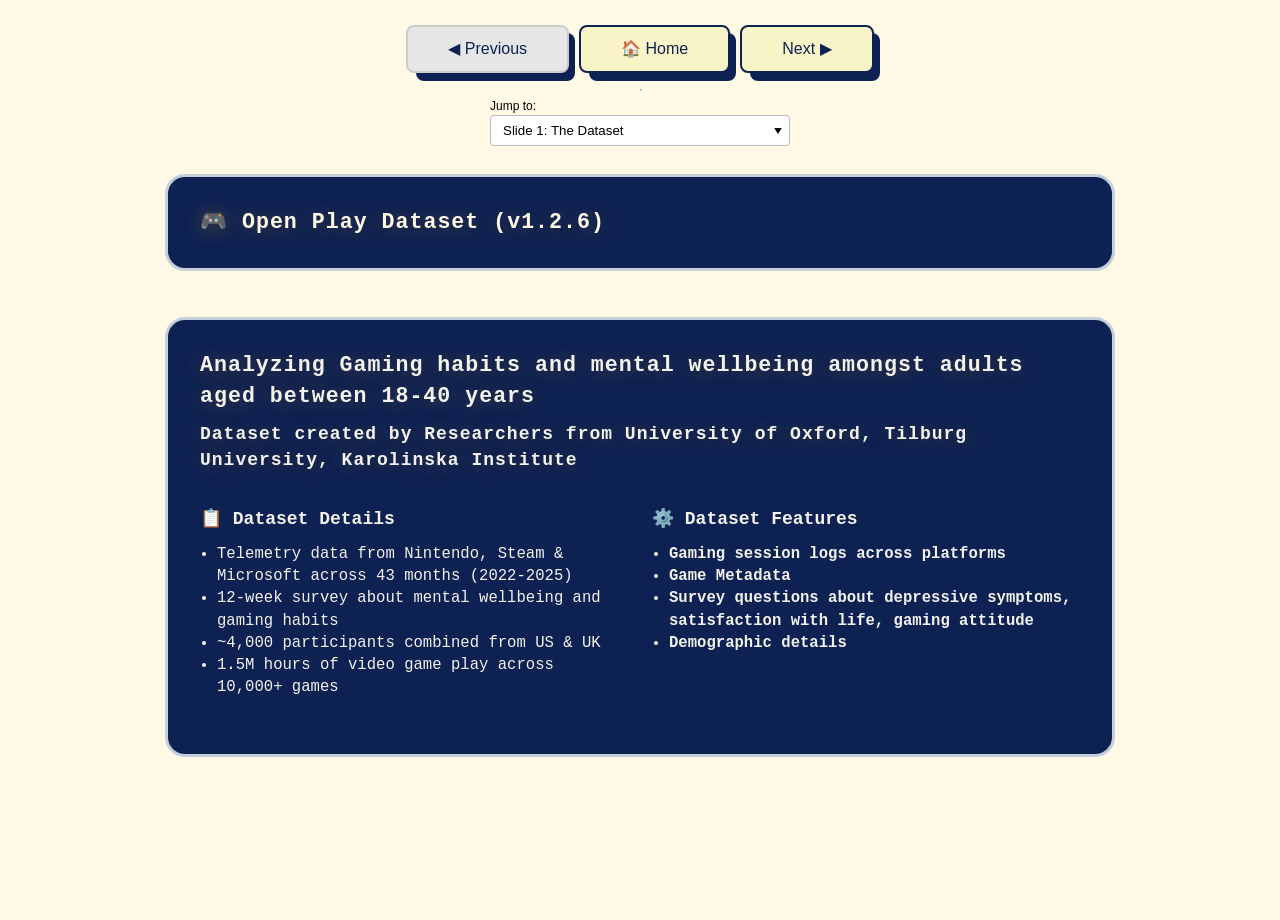
==== Open_Play_Analysis.html @ 7de3267c "Export the Bokeh app to a standalone HTML file" ====
<!DOCTYPE html>
<html lang="en">
  <head>
    <meta charset="utf-8">
    <title>Open Play Analysis</title>
    <style>
      html, body {
        box-sizing: border-box;
        display: flow-root;
        height: 100%;
        margin: 0;
        padding: 0;
      }
    </style>
<script>
/* BEGIN bokeh.min.js */
'use strict';
/*!
 * Copyright (c) Anaconda, Inc., and Bokeh Contributors
 * All rights reserved.
 * 
 * Redistribution and use in source and binary forms, with or without modification,
 * are permitted provided that the following conditions are met:
 * 
 * Redistributions of source code must retain the above copyright notice,
 * this list of conditions and the following disclaimer.
 * 
 * Redistributions in binary form must reproduce the above copyright notice,
 * this list of conditions and the following disclaimer in the documentation
 * and/or other materials provided with the distribution.
 * 
 * Neither the name of Anaconda nor the names of any contributors
 * may be used to endorse or promote products derived from this software
 * without specific prior written permission.
 * 
 * THIS SOFTWARE IS PROVIDED BY THE COPYRIGHT HOLDERS AND CONTRIBUTORS "AS IS"
 * AND ANY EXPRESS OR IMPLIED WARRANTIES, INCLUDING, BUT NOT LIMITED TO, THE
 * IMPLIED WARRANTIES OF MERCHANTABILITY AND FITNESS FOR A PARTICULAR PURPOSE
 * ARE DISCLAIMED. IN NO EVENT SHALL THE COPYRIGHT OWNER OR CONTRIBUTORS BE
 * LIABLE FOR ANY DIRECT, INDIRECT, INCIDENTAL, SPECIAL, EXEMPLARY, OR
 * CONSEQUENTIAL DAMAGES (INCLUDING, BUT NOT LIMITED TO, PROCUREMENT OF
 * SUBSTITUTE GOODS OR SERVICES; LOSS OF USE, DATA, OR PROFITS; OR BUSINESS
 * INTERRUPTION) HOWEVER CAUSED AND ON ANY THEORY OF LIABILITY, WHETHER IN
 * CONTRACT, STRICT LIABILITY, OR TORT (INCLUDING NEGLIGENCE OR OTHERWISE)
 * ARISING IN ANY WAY OUT OF THE USE OF THIS SOFTWARE, EVEN IF ADVISED OF
 * THE POSSIBILITY OF SUCH DAMAGE.
 */
(function(root, factory) {
  const bokeh = factory();
  bokeh.__bokeh__ = true;
  if (typeof root.Bokeh === "undefined" || typeof root.Bokeh.__bokeh__ === "undefined") {
    root.Bokeh = bokeh;
  }
  const Bokeh = root.Bokeh;
  Bokeh[bokeh.version] = bokeh;
})(this, function() {
  let define;
  const parent_require = typeof require === "function" && require
  return (function(modules, entry, aliases, externals) {
  if (aliases === undefined) aliases = {};
  if (externals === undefined) externals = {};

  const cache = {};

  const normalize = function(name) {
    if (typeof name === "number")
      return name;

    if (name === "bokehjs")
      return entry;

    if (!externals[name]) {
      const prefix = "@bokehjs/"
      if (name.slice(0, prefix.length) === prefix)
        name = name.slice(prefix.length)
    }

    const alias = aliases[name]
    if (alias != null)
      return alias;

    const trailing = name.length > 0 && name[name.length-1] === "/";
    const index = aliases[name + (trailing ? "" : "/") + "index"];
    if (index != null)
      return index;

    return name;
  }

  const require = function(name) {
    let mod = cache[name];
    if (!mod) {
      const id = normalize(name);

      mod = cache[id];
      if (!mod) {
        if (!modules[id]) {
          if (externals[id] === false || (externals[id] == true && parent_require)) {
            try {
              mod = {exports: externals[id] ? parent_require(id) : {}};
              cache[id] = cache[name] = mod;
              return mod.exports;
            } catch (e) {}
          }

          const err = new Error("Cannot find module '" + name + "'");
          err.code = 'MODULE_NOT_FOUND';
          throw err;
        }

        mod = {exports: {}};
        cache[id] = cache[name] = mod;

        function __esModule() {
          Object.defineProperty(mod.exports, "__esModule", {value: true});
        }

        function __esExport(name, value) {
          Object.defineProperty(mod.exports, name, {
            enumerable: true, get: function () { return value; }
          });
        }

        modules[id].call(mod.exports, require, mod, mod.exports, __esModule, __esExport);
      } else {
        cache[name] = mod;
      }
    }

    return mod.exports;
  }
  require.resolve = function(name) {
    return ""
  }

  const main = require(entry);
  main.require = require;

  if (typeof Proxy !== "undefined") {
    // allow Bokeh.loader["@bokehjs/module/name"] syntax
    main.loader = new Proxy({}, {
      get: function(_obj, module) {
        return require(module);
      }
    });
  }

  main.register_plugin = function(plugin_modules, plugin_entry, plugin_aliases, plugin_externals) {
    if (plugin_aliases === undefined) plugin_aliases = {};
    if (plugin_externals === undefined) plugin_externals = {};

    for (let name in plugin_modules) {
      modules[name] = plugin_modules[name];
    }

    for (let name in plugin_aliases) {
      aliases[name] = plugin_aliases[name];
    }

    for (let name in plugin_externals) {
      externals[name] = plugin_externals[name];
    }

    const plugin = require(plugin_entry);

    for (let name in plugin) {
      main[name] = plugin[name];
    }

    return plugin;
  }

  return main;
})
([
function _(t,_,n,o,r){o();t(1).__exportStar(t(2),n),t(91)},
function _(e,t,r,n,o){n(),r.__extends=i,r.__rest=c,r.__decorate=s,r.__param=u,r.__esDecorate=f,r.__runInitializers=l,r.__propKey=p,r.__setFunctionName=_,r.__metadata=y,r.__awaiter=d,r.__generator=h,r.__exportStar=v,r.__values=b,r.__read=w,r.__spread=m,r.__spreadArrays=g,r.__spreadArray=O,r.__await=j,r.__asyncGenerator=P,r.__asyncDelegator=S,r.__asyncValues=E,r.__makeTemplateObject=x,r.__importStar=D,r.__importDefault=R,r.__classPrivateFieldGet=k,r.__classPrivateFieldSet=A,r.__classPrivateFieldIn=F,r.__addDisposableResource=C,r.__disposeResources=G,r.__rewriteRelativeImportExtension=z;var a=function(e,t){return a=Object.setPrototypeOf||{__proto__:[]}instanceof Array&&function(e,t){e.__proto__=t}||function(e,t){for(var r in t)Object.prototype.hasOwnProperty.call(t,r)&&(e[r]=t[r])},a(e,t)};function i(e,t){if("function"!=typeof t&&null!==t)throw new TypeError("Class extends value "+String(t)+" is not a constructor or null");function r(){this.constructor=e}a(e,t),e.prototype=null===t?Object.create(t):(r.prototype=t.prototype,new r)}function c(e,t){var r={};for(var n in e)Object.prototype.hasOwnProperty.call(e,n)&&t.indexOf(n)<0&&(r[n]=e[n]);if(null!=e&&"function"==typeof Object.getOwnPropertySymbols){var o=0;for(n=Object.getOwnPropertySymbols(e);o<n.length;o++)t.indexOf(n[o])<0&&Object.prototype.propertyIsEnumerable.call(e,n[o])&&(r[n[o]]=e[n[o]])}return r}function s(e,t,r,n){var o,a=arguments.length,i=a<3?t:null===n?n=Object.getOwnPropertyDescriptor(t,r):n;if("object"==typeof Reflect&&"function"==typeof Reflect.decorate)i=Reflect.decorate(e,t,r,n);else for(var c=e.length-1;c>=0;c--)(o=e[c])&&(i=(a<3?o(i):a>3?o(t,r,i):o(t,r))||i);return a>3&&i&&Object.defineProperty(t,r,i),i}function u(e,t){return function(r,n){t(r,n,e)}}function f(e,t,r,n,o,a){function i(e){if(void 0!==e&&"function"!=typeof e)throw new TypeError("Function expected");return e}for(var c,s=n.kind,u="getter"===s?"get":"setter"===s?"set":"value",f=!t&&e?n.static?e:e.prototype:null,l=t||(f?Object.getOwnPropertyDescriptor(f,n.name):{}),p=!1,_=r.length-1;_>=0;_--){var y={};for(var d in n)y[d]="access"===d?{}:n[d];for(var d in n.access)y.access[d]=n.access[d];y.addInitializer=function(e){if(p)throw new TypeError("Cannot add initializers after decoration has completed");a.push(i(e||null))};var h=(0,r[_])("accessor"===s?{get:l.get,set:l.set}:l[u],y);if("accessor"===s){if(void 0===h)continue;if(null===h||"object"!=typeof h)throw new TypeError("Object expected");(c=i(h.get))&&(l.get=c),(c=i(h.set))&&(l.set=c),(c=i(h.init))&&o.unshift(c)}else(c=i(h))&&("field"===s?o.unshift(c):l[u]=c)}f&&Object.defineProperty(f,n.name,l),p=!0}function l(e,t,r){for(var n=arguments.length>2,o=0;o<t.length;o++)r=n?t[o].call(e,r):t[o].call(e);return n?r:void 0}function p(e){return"symbol"==typeof e?e:"".concat(e)}function _(e,t,r){return"symbol"==typeof t&&(t=t.description?"[".concat(t.description,"]"):""),Object.defineProperty(e,"name",{configurable:!0,value:r?"".concat(r," ",t):t})}function y(e,t){if("object"==typeof Reflect&&"function"==typeof Reflect.metadata)return Reflect.metadata(e,t)}function d(e,t,r,n){return new(r||(r=Promise))((function(o,a){function i(e){try{s(n.next(e))}catch(e){a(e)}}function c(e){try{s(n.throw(e))}catch(e){a(e)}}function s(e){var t;e.done?o(e.value):(t=e.value,t instanceof r?t:new r((function(e){e(t)}))).then(i,c)}s((n=n.apply(e,t||[])).next())}))}function h(e,t){var r,n,o,a={label:0,sent:function(){if(1&o[0])throw o[1];return o[1]},trys:[],ops:[]},i=Object.create(("function"==typeof Iterator?Iterator:Object).prototype);return i.next=c(0),i.throw=c(1),i.return=c(2),"function"==typeof Symbol&&(i[Symbol.iterator]=function(){return this}),i;function c(c){return function(s){return function(c){if(r)throw new TypeError("Generator is already executing.");for(;i&&(i=0,c[0]&&(a=0)),a;)try{if(r=1,n&&(o=2&c[0]?n.return:c[0]?n.throw||((o=n.return)&&o.call(n),0):n.next)&&!(o=o.call(n,c[1])).done)return o;switch(n=0,o&&(c=[2&c[0],o.value]),c[0]){case 0:case 1:o=c;break;case 4:return a.label++,{value:c[1],done:!1};case 5:a.label++,n=c[1],c=[0];continue;case 7:c=a.ops.pop(),a.trys.pop();continue;default:if(!(o=a.trys,(o=o.length>0&&o[o.length-1])||6!==c[0]&&2!==c[0])){a=0;continue}if(3===c[0]&&(!o||c[1]>o[0]&&c[1]<o[3])){a.label=c[1];break}if(6===c[0]&&a.label<o[1]){a.label=o[1],o=c;break}if(o&&a.label<o[2]){a.label=o[2],a.ops.push(c);break}o[2]&&a.ops.pop(),a.trys.pop();continue}c=t.call(e,a)}catch(e){c=[6,e],n=0}finally{r=o=0}if(5&c[0])throw c[1];return{value:c[0]?c[1]:void 0,done:!0}}([c,s])}}}function v(e,t){for(var n in e)"default"===n||Object.prototype.hasOwnProperty.call(t,n)||(0,r.__createBinding)(t,e,n)}function b(e){var t="function"==typeof Symbol&&Symbol.iterator,r=t&&e[t],n=0;if(r)return r.call(e);if(e&&"number"==typeof e.length)return{next:function(){return e&&n>=e.length&&(e=void 0),{value:e&&e[n++],done:!e}}};throw new TypeError(t?"Object is not iterable.":"Symbol.iterator is not defined.")}function w(e,t){var r="function"==typeof Symbol&&e[Symbol.iterator];if(!r)return e;var n,o,a=r.call(e),i=[];try{for(;(void 0===t||t-- >0)&&!(n=a.next()).done;)i.push(n.value)}catch(e){o={error:e}}finally{try{n&&!n.done&&(r=a.return)&&r.call(a)}finally{if(o)throw o.error}}return i}function m(){for(var e=[],t=0;t<arguments.length;t++)e=e.concat(w(arguments[t]));return e}function g(){for(var e=0,t=0,r=arguments.length;t<r;t++)e+=arguments[t].length;var n=Array(e),o=0;for(t=0;t<r;t++)for(var a=arguments[t],i=0,c=a.length;i<c;i++,o++)n[o]=a[i];return n}function O(e,t,r){if(r||2===arguments.length)for(var n,o=0,a=t.length;o<a;o++)!n&&o in t||(n||(n=Array.prototype.slice.call(t,0,o)),n[o]=t[o]);return e.concat(n||Array.prototype.slice.call(t))}function j(e){return this instanceof j?(this.v=e,this):new j(e)}function P(e,t,r){if(!Symbol.asyncIterator)throw new TypeError("Symbol.asyncIterator is not defined.");var n,o=r.apply(e,t||[]),a=[];return n=Object.create(("function"==typeof AsyncIterator?AsyncIterator:Object).prototype),i("next"),i("throw"),i("return",(function(e){return function(t){return Promise.resolve(t).then(e,u)}})),n[Symbol.asyncIterator]=function(){return this},n;function i(e,t){o[e]&&(n[e]=function(t){return new Promise((function(r,n){a.push([e,t,r,n])>1||c(e,t)}))},t&&(n[e]=t(n[e])))}function c(e,t){try{(r=o[e](t)).value instanceof j?Promise.resolve(r.value.v).then(s,u):f(a[0][2],r)}catch(e){f(a[0][3],e)}var r}function s(e){c("next",e)}function u(e){c("throw",e)}function f(e,t){e(t),a.shift(),a.length&&c(a[0][0],a[0][1])}}function S(e){var t,r;return t={},n("next"),n("throw",(function(e){throw e})),n("return"),t[Symbol.iterator]=function(){return this},t;function n(n,o){t[n]=e[n]?function(t){return(r=!r)?{value:j(e[n](t)),done:!1}:o?o(t):t}:o}}function E(e){if(!Symbol.asyncIterator)throw new TypeError("Symbol.asyncIterator is not defined.");var t,r=e[Symbol.asyncIterator];return r?r.call(e):(e=b(e),t={},n("next"),n("throw"),n("return"),t[Symbol.asyncIterator]=function(){return this},t);function n(r){t[r]=e[r]&&function(t){return new Promise((function(n,o){(function(e,t,r,n){Promise.resolve(n).then((function(t){e({value:t,done:r})}),t)})(n,o,(t=e[r](t)).done,t.value)}))}}}function x(e,t){return Object.defineProperty?Object.defineProperty(e,"raw",{value:t}):e.raw=t,e}r.__assign=function(){return r.__assign=Object.assign||function(e){for(var t,r=1,n=arguments.length;r<n;r++)for(var o in t=arguments[r])Object.prototype.hasOwnProperty.call(t,o)&&(e[o]=t[o]);return e},r.__assign.apply(this,arguments)},r.__createBinding=Object.create?function(e,t,r,n){void 0===n&&(n=r);var o=Object.getOwnPropertyDescriptor(t,r);o&&!("get"in o?!t.__esModule:o.writable||o.configurable)||(o={enumerable:!0,get:function(){return t[r]}}),Object.defineProperty(e,n,o)}:function(e,t,r,n){void 0===n&&(n=r),e[n]=t[r]};var T=Object.create?function(e,t){Object.defineProperty(e,"default",{enumerable:!0,value:t})}:function(e,t){e.default=t},I=function(e){return I=Object.getOwnPropertyNames||function(e){var t=[];for(var r in e)Object.prototype.hasOwnProperty.call(e,r)&&(t[t.length]=r);return t},I(e)};function D(e){if(e&&e.__esModule)return e;var t={};if(null!=e)for(var n=I(e),o=0;o<n.length;o++)"default"!==n[o]&&(0,r.__createBinding)(t,e,n[o]);return T(t,e),t}function R(e){return e&&e.__esModule?e:{default:e}}function k(e,t,r,n){if("a"===r&&!n)throw new TypeError("Private accessor was defined without a getter");if("function"==typeof t?e!==t||!n:!t.has(e))throw new TypeError("Cannot read private member from an object whose class did not declare it");return"m"===r?n:"a"===r?n.call(e):n?n.value:t.get(e)}function A(e,t,r,n,o){if("m"===n)throw new TypeError("Private method is not writable");if("a"===n&&!o)throw new TypeError("Private accessor was defined without a setter");if("function"==typeof t?e!==t||!o:!t.has(e))throw new TypeError("Cannot write private member to an object whose class did not declare it");return"a"===n?o.call(e,r):o?o.value=r:t.set(e,r),r}function F(e,t){if(null===t||"object"!=typeof t&&"function"!=typeof t)throw new TypeError("Cannot use 'in' operator on non-object");return"function"==typeof e?t===e:e.has(t)}function C(e,t,r){if(null!=t){if("object"!=typeof t&&"function"!=typeof t)throw new TypeError("Object expected.");var n,o;if(r){if(!Symbol.asyncDispose)throw new TypeError("Symbol.asyncDispose is not defined.");n=t[Symbol.asyncDispose]}if(void 0===n){if(!Symbol.dispose)throw new TypeError("Symbol.dispose is not defined.");n=t[Symbol.dispose],r&&(o=n)}if("function"!=typeof n)throw new TypeError("Object not disposable.");o&&(n=function(){try{o.call(this)}catch(e){return Promise.reject(e)}}),e.stack.push({value:t,dispose:n,async:r})}else r&&e.stack.push({async:!0});return t}var B="function"==typeof SuppressedError?SuppressedError:function(e,t,r){var n=new Error(r);return n.name="SuppressedError",n.error=e,n.suppressed=t,n};function G(e){function t(t){e.error=e.hasError?new B(t,e.error,"An error was suppressed during disposal."):t,e.hasError=!0}var r,n=0;return function o(){for(;r=e.stack.pop();)try{if(!r.async&&1===n)return n=0,e.stack.push(r),Promise.resolve().then(o);if(r.dispose){var a=r.dispose.call(r.value);if(r.async)return n|=2,Promise.resolve(a).then(o,(function(e){return t(e),o()}))}else n|=1}catch(e){t(e)}if(1===n)return e.hasError?Promise.reject(e.error):Promise.resolve();if(e.hasError)throw e.error}()}function z(e,t){return"string"==typeof e&&/^\.\.?\//.test(e)?e.replace(/\.(tsx)$|((?:\.d)?)((?:\.[^./]+?)?)\.([cm]?)ts$/i,(function(e,r,n,o,a){return r?t?".jsx":".js":!n||o&&a?n+o+"."+a.toLowerCase()+"js":e})):e}r.default={__extends:i,__assign:r.__assign,__rest:c,__decorate:s,__param:u,__esDecorate:f,__runInitializers:l,__propKey:p,__setFunctionName:_,__metadata:y,__awaiter:d,__generator:h,__createBinding:r.__createBinding,__exportStar:v,__values:b,__read:w,__spread:m,__spreadArrays:g,__spreadArray:O,__await:j,__asyncGenerator:P,__asyncDelegator:S,__asyncValues:E,__makeTemplateObject:x,__importStar:D,__importDefault:R,__classPrivateFieldGet:k,__classPrivateFieldSet:A,__classPrivateFieldIn:F,__addDisposableResource:C,__disposeResources:G,__rewriteRelativeImportExtension:z}},
function _(e,o,s,t,l){t();const n=e(1);l("version",e(3).version),l("index",e(4).index),s.embed=n.__importStar(e(4)),s.protocol=n.__importStar(e(89));var r=e(20);l("logger",r.logger),l("set_log_level",r.set_log_level),l("settings",e(30).settings),l("Models",e(7).Models),l("documents",e(5).documents),l("safely",e(90).safely)},
function _(n,i,o,c,e){c(),o.version="3.9.2"},
function _(e,o,t,n,r){n(),t.embed_item=async function(e,o){const t={},n=(0,_.uuid4)();t[n]=e.doc,null==o&&(o=e.target_id);const r={roots:{[e.root_id]:o},root_ids:[e.root_id],docid:n};await(0,u.defer)();const[s]=await k(t,[r]);return s},t.embed_items=async function(e,o,t,n){return await(0,u.defer)(),k(e,o,t,n)};const s=e(5),d=e(30),i=e(20),_=e(41),c=e(9),a=e(8),u=e(17),l=e(81),m=e(82),f=e(87);var w=e(81);r("add_document_standalone",w.add_document_standalone),r("index",w.index),r("add_document_from_session",e(82).add_document_from_session);var g=e(88);async function k(e,o,t,n){(0,a.isString)(e)&&(e=JSON.parse((0,_.unescape)(e)));const r={};for(const[o,t]of(0,c.entries)(e))r[o]=s.Document.from_json(t);const u=[];for(const e of o){const o=(0,f._resolve_element)(e),s=(0,f._resolve_root_elements)(e);if(null!=e.docid)u.push(await(0,l.add_document_standalone)(r[e.docid],o,s,e.use_for_title));else{if(null==e.token)throw new Error("Error rendering Bokeh items: either 'docid' or 'token' was expected.");{const r=(0,m._get_ws_url)(t,n);i.logger.debug(`embed: computed ws url: ${r}`);try{u.push(await(0,m.add_document_from_session)(r,e.token,o,s,e.use_for_title)),console.log("Bokeh items were rendered successfully")}catch(e){if(d.settings.dev)throw e;console.error("Error rendering Bokeh items:",e)}}}}return u}r("embed_items_notebook",g.embed_items_notebook),r("kernels",g.kernels)},
function _(t,r,_,o,e){o();const n=t(1);n.__exportStar(t(6),_),n.__exportStar(t(42),_);const s=t(7),a=n.__importStar(t(53));(0,s.register_models)(a)},
function _(e,t,s,o,i){o();const n=e(1),_=e(7),l=e(3),r=e(20),a=e(15),c=e(47),h=e(33),d=e(48),m=e(50),u=e(16),f=e(8),g=e(27),p=e(10),v=e(9),w=n.__importStar(e(45)),y=e(51),b=e(12),k=e(52),z=e(53),S=e(79),D=e(80),E=e(80),M=e(42);d.Deserializer.register("model",S.decode_def);class j{constructor(e){this.subscribed_models=new Set,this.document=e}send_event(e){if(e.publish){const t=new M.MessageSentEvent(this.document,"bokeh_event",e);this.document._trigger_on_change(t)}this.document._trigger_on_event(e)}trigger(e){for(const t of this.subscribed_models)null!=e.origin&&e.origin!=t||t._process_event(e)}}s.EventManager=j,j.__name__="EventManager",s.documents=[],s.DEFAULT_TITLE="Bokeh Application";class C{get config(){return(0,b.assert)(null!=this._config,"configuration is missing"),this._config}set config(e){this.freeze_all_models((()=>this._config=e))}constructor(e={}){this._notified_idle=!1,this._hold_models_freeze=!1,this._recompute_timer=null,s.documents.push(this),this._init_timestamp=Date.now(),this.resolver=e.resolver??new c.ModelResolver(_.default_resolver),this._title=s.DEFAULT_TITLE,this._roots=[],this._all_models=new Map,this._new_models=new Set,this._all_models_freeze_count=0,this._callbacks=new Map,this._document_callbacks=new Map,this._message_callbacks=new Map,this.event_manager=new j(this),this.idle=new u.Signal0(this,"idle"),this._idle_roots=new WeakSet,this._interactive_timestamp=null,this._interactive_plot=null,this._recompute_timeout=e.recompute_timeout??3e4,null!=e.roots&&this._add_roots(...e.roots),this.on_message("bokeh_event",(e=>{(0,b.assert)(e instanceof D.ModelEvent),this.event_manager.trigger(e)})),this.config=new z.DocumentConfig}[g.equals](e,t){return this==e}get all_models(){return new Set(this._all_models.values())}get is_idle(){for(const e of this.roots())if(!this._idle_roots.has(e))return!1;return!0}notify_idle(e){!this._notified_idle&&this.roots().includes(e)&&(this._idle_roots.add(e),this.is_idle&&(r.logger.info(`document idle at ${Date.now()-this._init_timestamp} ms`),this.event_manager.send_event(new E.DocumentReady),this.idle.emit(),this._notified_idle=!0))}clear({sync:e}={}){this._push_all_models_freeze();try{for(;this._roots.length>0;)this.remove_root(this._roots[0],{sync:e});this._config=void 0}finally{this._pop_all_models_freeze()}}interactive_start(e,t=null){null==this._interactive_plot&&(this._interactive_plot=e,this._interactive_plot.trigger_event(new E.LODStart)),this._interactive_finalize=t,this._interactive_timestamp=Date.now()}interactive_stop(){null!=this._interactive_plot&&(this._interactive_plot.trigger_event(new E.LODEnd),null!=this._interactive_finalize&&this._interactive_finalize()),this._interactive_plot=null,this._interactive_timestamp=null,this._interactive_finalize=null}interactive_duration(){return null==this._interactive_timestamp?-1:Date.now()-this._interactive_timestamp}destructively_move(e){if(e===this)throw new Error("Attempted to overwrite a document with itself");e.clear({sync:!1});const{config:t}=this,s=(0,p.copy)(this._roots);this.clear({sync:!1});for(const e of[...s,t])if(null!=e.document)throw new Error(`Somehow we didn't detach ${e}`);if(0!=this._all_models.size)throw new Error(`this._all_models still had stuff in it: ${this._all_models}`);e.config=t;for(const t of s)e.add_root(t);e.set_title(this._title)}freeze_all_models(e){this._push_all_models_freeze();try{e()}finally{this._pop_all_models_freeze()}}_push_all_models_freeze(){this._hold_models_freeze||(this._all_models_freeze_count+=1)}_pop_all_models_freeze(){this._hold_models_freeze||(this._all_models_freeze_count-=1,0===this._all_models_freeze_count&&this._recompute_all_models())}_cancel_recompute_all_models(){null!=this._recompute_timer&&(clearTimeout(this._recompute_timer),this._recompute_timer=null)}_schedule_recompute_all_models(){const e=this._recompute_timeout;isNaN(e)||e<=0?this._recompute_all_models():isFinite(e)&&(this._cancel_recompute_all_models(),this._recompute_timer=setTimeout((()=>{this._recompute_all_models()}),e))}_recompute_all_models(){this._cancel_recompute_all_models();let e=new Set;for(const t of this.all_roots)e=w.union(e,t.references());const t=new Set(this._all_models.values()),s=w.difference(t,e),o=w.difference(e,t),i=new Map;for(const t of e)i.set(t.id,t);for(const e of s)e.detach_document();for(const e of o)e.attach_document(this),this._new_models.add(e);this._all_models=i}partially_update_all_models(e){const t=new Set;a.HasProps._value_record_references(e,t,{recursive:!1});for(const e of t)this._all_models.has(e.id)||(e.attach_document(this),this._new_models.add(e),this._all_models.set(e.id,e));this._schedule_recompute_all_models()}get all_roots(){const e=[...this._roots];return null!=this._config&&e.push(this._config),e}roots(){return this._roots}_add_roots(...e){if(0==(e=e.filter((e=>!this._roots.includes(e)))).length)return!1;this._push_all_models_freeze();try{this._roots.push(...e)}finally{this._pop_all_models_freeze()}return!0}_remove_root(e){const t=this._roots.indexOf(e);if(t<0)return!1;this._push_all_models_freeze();try{this._roots.splice(t,1)}finally{this._pop_all_models_freeze()}return!0}_set_title(e){const t=e!=this._title;return t&&(this._title=e),t}add_root(e,{sync:t}={}){if(this._add_roots(e)){const s=new M.RootAddedEvent(this,e);s.sync=t??!0,this._trigger_on_change(s)}}remove_root(e,{sync:t}={}){if(this._remove_root(e)){const s=new M.RootRemovedEvent(this,e);s.sync=t??!0,this._trigger_on_change(s)}}set_title(e,{sync:t}={}){if(this._set_title(e)){const s=new M.TitleChangedEvent(this,e);s.sync=t??!0,this._trigger_on_change(s)}}title(){return this._title}get_model_by_id(e){return this._all_models.get(e)??null}get_model_by_name(e){const t=[];for(const s of this._all_models.values())s instanceof k.Model&&s.name==e&&t.push(s);switch(t.length){case 0:return null;case 1:return t[0];default:throw new Error(`Multiple models are named '${e}'`)}}on_message(e,t){const s=this._message_callbacks.get(e);null==s?this._message_callbacks.set(e,new Set([t])):s.add(t)}remove_on_message(e,t){this._message_callbacks.get(e)?.delete(t)}_trigger_on_message(e,t){const s=this._message_callbacks.get(e);if(null!=s)for(const e of s)e(t)}on_change(e,t=!1){this._callbacks.has(e)||this._callbacks.set(e,t)}remove_on_change(e){this._callbacks.delete(e)}_trigger_on_change(e){for(const[t,s]of this._callbacks)if(!s&&e instanceof M.DocumentEventBatch)for(const s of e.events)t(s);else t(e)}_trigger_on_event(e){const t=this._document_callbacks.get(e.event_name);if(null!=t)for(const s of t)(0,y.execute)(s,this,e)}on_event(e,...t){const s=(0,f.isString)(e)?e:e.prototype.event_name,o=this._document_callbacks.get(s)??[],i=t;this._document_callbacks.set(s,[...o,...i])}to_json_string(e=!0){return JSON.stringify(this.to_json(e))}to_json(e=!0){const t=new h.Serializer({include_defaults:e}),s=t.encode(this.config),o=t.encode(this._roots);return{version:l.version,title:this._title,config:s,roots:o}}static from_json_string(e,t){const s=JSON.parse(e);return C.from_json(s,t)}static _handle_version(e){null==e.version&&r.logger.warn("'version' field is missing");const t=e.version??"0.0.0",s=m.Version.from(t),o=m.Version.from(l.version),i=`new document using Bokeh ${t} and BokehJS ${l.version}`;(0,g.is_equal)(s,o)?r.logger.debug(i):r.logger.warn(`Bokeh/BokehJS version mismatch: ${i}`)}static from_json(e,t,s=new Map){r.logger.debug("Creating Document from JSON"),C._handle_version(e);const o=new c.ModelResolver(_.default_resolver);if(null!=e.defs){new d.Deserializer(o).decode(e.defs,s)}const i=new C({resolver:o});i._push_all_models_freeze();const n=e=>t?.push(e);i.on_change(n,!0);const l=new d.Deserializer(o,i._all_models,(e=>e.attach_document(i))),a=l.decode(e.config,s);(0,b.assert)(a instanceof z.DocumentConfig||null==a),null!=a&&(i.config=a);const h=l.decode(e.roots,s),m=null!=e.callbacks?l.decode(e.callbacks,s):{};i.remove_on_change(n);for(const[e,t]of(0,v.entries)(m))i.on_event(e,...t);for(const e of h)i.add_root(e);return null!=e.title&&i.set_title(e.title),i._pop_all_models_freeze(),i}replace_with_json(e){C.from_json(e).destructively_move(this)}create_json_patch(e){for(const t of e)if(t.document!=this)throw new Error("Cannot create a patch using events from a different document");const t=new Map;for(const e of this._all_models.values())this._new_models.has(e)||t.set(e,e.ref());const s={events:new h.Serializer({references:t,binary:!0}).encode(e)};return this._new_models.clear(),s}apply_json_patch(e,t=new Map){const{_hold_models_freeze:s}=this;this._hold_models_freeze=!0;try{this._apply_json_patch(e,t)}finally{this._hold_models_freeze=s}this._schedule_recompute_all_models()}_apply_json_patch(e,t=new Map){const s=new d.Deserializer(this.resolver,this._all_models,(e=>{e.attach_document(this),this._new_models.add(e),this._all_models.set(e.id,e)})).decode(e.events,t);for(const e of s)switch(e.kind){case"MessageSent":{const{msg_type:t,msg_data:s}=e;this._trigger_on_message(t,s);break}case"ModelChanged":{const{model:t,attr:s,new:o}=e;t.setv({[s]:o},{sync:!1});break}case"ColumnDataChanged":{const{model:t,attr:s,data:o,cols:i}=e;if(null!=i){const e=(0,v.dict)(o),i=(0,v.dict)(t.property(s).get_value());for(const[t,s]of i)e.has(t)||e.set(t,s)}t.setv({data:o},{sync:!1,check_eq:!1});break}case"ColumnsStreamed":{const{model:t,attr:s,data:o,rollover:i}=e,n=t.property(s);t.stream_to(n,o,i,{sync:!1});break}case"ColumnsPatched":{const{model:t,attr:s,patches:o}=e,i=t.property(s);t.patch_to(i,o,{sync:!1});break}case"RootAdded":this.add_root(e.model,{sync:!1});break;case"RootRemoved":this.remove_root(e.model,{sync:!1});break;case"TitleChanged":this.set_title(e.title,{sync:!1});break;default:throw new Error(`unknown patch event type '${e.kind}'`)}}}s.Document=C,C.__name__="Document"},
function _(e,r,t,n,s){n(),t.register_models=function(e,r=!1){for(const s of(0,l.isArray)(e)?e:(0,o.values)(e))n=s,(0,l.isObject)(n)&&n.prototype instanceof u.HasProps&&t.default_resolver.register(s,r);var n};const l=e(8),o=e(9),i=e(8),u=e(15),f=e(47);t.default_resolver=new f.ModelResolver(null),t.Models=new Proxy(t.default_resolver,{get(e,r,t){if((0,i.isString)(r)){const t=e.get(r);if(null!=t)return t}return Reflect.get(e,r,t)},has(e,r){if((0,i.isString)(r)){if(null!=e.get(r))return!0}return Reflect.has(e,r)},ownKeys:e=>e.names,getOwnPropertyDescriptor(e,r){if((0,i.isString)(r)){const t=e.get(r);if(null!=t)return{configurable:!0,enumerable:!0,writable:!1,value:t}}return Reflect.getOwnPropertyDescriptor(e,r)}})},
function _(n,r,t,i,e){function u(n){return null==n}function o(n){return!0===n||!1===n||"boolean"==typeof n||n instanceof Boolean}function f(n){return"number"==typeof n||n instanceof Number}function c(n){return"string"==typeof n||n instanceof String}function s(n){return"symbol"==typeof n}function a(n){return Array.isArray(n)}function y(n){const r=typeof n;return"function"===r||"object"===r&&!!n}function l(n){return y(n)&&(u(n.constructor)||n.constructor===Object)}function b(n){return y(n)&&Symbol.iterator in n}function A(n){return b(n)&&"length"in n}i(),t.is_undefined=
//     (c) 2009-2015 Jeremy Ashkenas, DocumentCloud and Investigative Reporters & Editors
//     Underscore may be freely distributed under the MIT license.
function(n){return void 0===n},t.is_defined=function(n){return void 0!==n},t.is_nullish=u,t.isBoolean=o,t.isNumber=f,t.isInteger=function(n){return f(n)&&Number.isInteger(n)},t.isString=c,t.isSymbol=s,t.isPrimitive=function(n){return null===n||o(n)||f(n)||c(n)||s(n)},t.isFunction=function(n){return"function"==typeof n||n instanceof Function},t.isArray=a,t.isArrayOf=function(n,r){if(!a(n))return!1;for(const t of n)if(!r(t))return!1;return!0},t.isArrayableOf=function(n,r){if(!A(n))return!1;for(const t of n)if(!r(t))return!1;return!0},t.isTypedArray=function(n){return ArrayBuffer.isView(n)&&!(n instanceof DataView)},t.isObject=y,t.isBasicObject=function(n){return y(n)&&u(n.constructor)},t.isPlainObject=l,t.isDict=function(n){return n instanceof Map||l(n)},t.isIterable=b,t.isArrayable=A,t.is_ArrayBufferLike=function(n){return n instanceof ArrayBuffer||"undefined"!=typeof SharedArrayBuffer&&n instanceof SharedArrayBuffer}},
function _(e,t,n,s,i){var o;s(),n.to_object=function(e){return(0,r.isPlainObject)(e)?e:Object.fromEntries(e)},n.keys=a,n.values=u,n.entries=b,n.clone=function(e){return e instanceof Map?new Map(e):{...e}},n.merge=function(e,t){const n=new Map,s=[...e.keys(),...t.keys()];for(const i of s){const s=e.get(i),o=t.get(i),r=void 0===s?[]:s,a=void 0===o?[]:o;n.set(i,(0,c.union)(r,a))}return n},n.size=l,n.is_empty=function(e){return 0==l(e)},n.dict=function(e){return(0,r.isPlainObject)(e)?new h(e):e};const r=e(8),c=e(10);function a(e){return e instanceof Map?[...e.keys()]:Object.keys(e)}function u(e){return e instanceof Map?[...e.values()]:Object.values(e)}function b(e){return e instanceof Map?[...e.entries()]:Object.entries(e)}function l(e){return e instanceof Map?e.size:Object.keys(e).length}n.assign=Object.assign,n.extend=n.assign,n.typed_keys=Object.keys,n.typed_values=Object.values,n.typed_entries=Object.entries;const{hasOwnProperty:j}=Object.prototype;class h{constructor(e){this[o]="PlainObjectProxy",this.obj=e}clear(){for(const e of this.keys())delete this.obj[e]}delete(e){const t=this.has(e);return t&&delete this.obj[e],t}has(e){return j.call(this.obj,e)}get(e){return this.has(e)?this.obj[e]:void 0}set(e,t){return this.obj[e]=t,this}get size(){return l(this.obj)}[(o=Symbol.toStringTag,Symbol.iterator)](){return this.entries()}*keys(){yield*a(this.obj)}*values(){yield*u(this.obj)}*entries(){yield*b(this.obj)}forEach(e,t){for(const[n,s]of this.entries())e.call(t,s,n,this)}}n.PlainObjectProxy=h,h.__name__="PlainObjectProxy"},
function _(n,t,e,r,o){r(),e.head=function(n){if(0!=n.length)return n[0];throw new Error("out of bounds access")},e.last=function(n){if(0!=n.length)return n[n.length-1];throw new Error("out of bounds access")},e.copy=h,e.concat=function(n){return[].concat(...n)},e.nth=function(n,t){return n[t>=0?t:n.length+t]},e.zip=function(...n){if(0==n.length)return[];const t=(0,f.min)(n.map((n=>n.length))),e=n.length,r=new Array(t);for(let o=0;o<t;o++){r[o]=new Array(e);for(let t=0;t<e;t++)r[o][t]=n[t][o]}return r},e.unzip=function(n){const t=n.length;if(0==t)return[];const e=(0,f.min)(n.map((n=>n.length))),r=Array(e);for(let n=0;n<e;n++)r[n]=new Array(t);for(let o=0;o<t;o++)for(let t=0;t<e;t++)r[t][o]=n[o][t];return r},e.range=d,e.linspace=function(n,t,e=100){const r=1==e?0:(t-n)/(e-1),o=new Array(e);for(let t=0;t<e;t++)o[t]=n+t*r;return o},e.logspace=function(n,t,e=100,r=10){const o=1==e?0:(t-n)/(e-1),i=new Array(e);for(let t=0;t<e;t++)i[t]=r**(n+t*o);return i},e.transpose=function(n){const t=n.length,e=n[0].length,r=[];for(let o=0;o<e;o++){r[o]=[];for(let e=0;e<t;e++)r[o][e]=n[e][o]}return r},e.argmin=function(n){return(0,f.min_by)(d(n.length),(t=>n[t]))},e.argmax=function(n){return(0,f.max_by)(d(n.length),(t=>n[t]))},e.argsort=function(n){const t=Array.from(n.keys());return t.sort(((t,e)=>n[t]-n[e])),t},e.uniq=function(n){const t=new Set;for(const e of n)t.add(e);return[...t]},e.uniq_by=function(n,t){const e=[],r=[];for(const o of n){const n=t(o);(0,f.includes)(r,n)||(r.push(n),e.push(o))}return e},e._union=y,e.union=function(...n){return[...y(n)]},e.intersection=function(n,...t){const e=[];n:for(const r of n)if(!(0,f.includes)(e,r)){for(const n of t)if(!(0,f.includes)(n,r))continue n;e.push(r)}return e},e.difference=function(n,...t){const e=y(t);return(0,f.filter)(n,(n=>!e.has(n)))},e.symmetric_difference=function(n,t){const e=new Set(n),r=new Set(t),o=[];for(const n of e)r.has(n)||o.push(n);for(const n of r)e.has(n)||o.push(n);return o},e.remove_at=function(n,t){(0,s.assert)((0,u.isInteger)(t)&&t>=0);const e=h(n);return e.splice(t,1),e},e.remove=function(n,t){p(n,(n=>n==t))},e.remove_by=p,e.clear=function(n){n.splice(0,n.length)},e.split=function(n,t){const e=[],r=n.length;let o=0,i=0;for(;i<r;)n[i]===t?(e.push(n.slice(o,i)),o=++i):++i;return e.push(n.slice(o)),e},e.shuffle=function(n){const t=n.length,e=new Array(t);for(let r=0;r<t;r++){const t=(0,c.randomIn)(0,r);t!==r&&(e[r]=e[t]),e[t]=n[r]}return e},e.pairwise=function(n,t){const e=n.length,r=new Array(e-1);for(let o=0;o<e-1;o++)r[o]=t(n[o],n[o+1]);return r},e.elementwise=function(n,t,e){const r=Math.min(n.length,t.length),o=Array(r);for(let i=0;i<r;i++)o[i]=e(n[i],t[i]);return o},e.reversed=function(n){const t=n.length,e=new Array(t);for(let r=0;r<t;r++)e[t-r-1]=n[r];return e},e.repeat=function(n,t){return new Array(t).fill(n)},e.resize=function(n,t,e){if(n.length>=t)return n.slice(0,t);{const r=new Array(t-n.length);return void 0!==e&&r.fill(e),n.concat(r)}},e.interleave=function(n,t){return[...l.interleave(n,t)]};const i=n(1),c=n(11),s=n(12),u=n(8),f=n(13),l=i.__importStar(n(14));
//     (c) 2009-2015 Jeremy Ashkenas, DocumentCloud and Investigative Reporters & Editors
//     Underscore may be freely distributed under the MIT license.
var a=n(13);o("map",a.map),o("reduce",a.reduce),o("min",a.min),o("min_by",a.min_by),o("max",a.max),o("max_by",a.max_by),o("sum",a.sum),o("cumsum",a.cumsum),o("every",a.every),o("some",a.some),o("find",a.find),o("find_last",a.find_last),o("find_index",a.find_index),o("find_last_index",a.find_last_index),o("sorted_index",a.sorted_index),o("is_empty",a.is_empty),o("includes",a.includes),o("contains",a.contains),o("sort_by",a.sort_by),o("subselect",a.subselect);const{slice:m}=Array.prototype;function h(n){return m.call(n)}function d(n,t,e=1){(0,s.assert)(e>0,"'step' must be a positive number"),null==t&&(t=n,n=0);const{max:r,ceil:o,abs:i}=Math,c=n<=t?e:-e,u=r(o(i(t-n)/e),0),f=new Array(u);for(let t=0;t<u;t++,n+=c)f[t]=n;return f}function y(n){const t=new Set;for(const e of n)for(const n of e)t.add(n);return t}function p(n,t){for(let e=0;e<n.length;)t(n[e])?n.splice(e,1):e++}},
function _(n,t,r,o,e){o(),r.angle_norm=s,r.angle_dist=h,r.angle_between=function(n,t,r,o=!1){const e=h(t,r);if(0==e)return!1;if(e==2*u)return!0;const a=s(n),c=h(t,a)<=e&&h(a,r)<=e;return o?!c:c},r.randomIn=function(n,t){null==t&&(t=n,n=0);return n+Math.floor(Math.random()*(t-n+1))},r.atan2=function(n,t){return Math.atan2(t[1]-n[1],t[0]-n[0])},r.radians=function(n){return n*(u/180)},r.degrees=function(n){return n/(u/180)},r.compute_angle=g,r.invert_angle=function(n,t,r="anticlock"){const o="anticlock"==r?1:-1;return-o*n/m(t)},r.to_radians_coeff=m,r.minmax=function(n,t){return n<=t?[n,t]:[t,n]},r.clamp=function(n,t,r){return n<t?t:n>r?r:n},r.cycle=function(n,t,r){if(n>r)return t;if(n<t)return r;return n},r.log=function(n,t=Math.E){return Math.log(n)/Math.log(t)},r.gcd=_,r.lcm=function(n,...t){for(const r of t)n=Math.floor(n*r/_(n,r));return n},r.is_Floating=function(n){return(0,a.isObject)(n)&&r.float in n},r.factorial=M,r.hermite=function(n){const t=new Array(n+1);t.fill(0);const r=M(n);for(let o=0;o<=Math.floor(n/2);o++){const e=(-1)**o*r/(M(o)*M(n-2*o))*2**(n-2*o);t[2*o]=e}return t},r.eval_poly=function(n,t){const r=n.length-1;let o=0,e=1;for(let a=r;a>=0;a--)o+=e*n[a],e*=t;return o};const a=n(8),c=n(12),{PI:u,abs:i,sign:f,sqrt:l}=Math;function s(n){if(0==n)return 0;for(;n<=0;)n+=2*u;for(;n>2*u;)n-=2*u;return n}function h(n,t){return s(n-t)}function g(n,t,r="anticlock"){return-("anticlock"==r?1:-1)*n*m(t)}function m(n){switch(n){case"deg":return u/180;case"rad":return 1;case"grad":return u/200;case"turn":return 2*u}}function _(n,t){for(n=Math.abs(n),t=Math.abs(t);0!=t;)[n,t]=[t,n%t];return n}r.PI=u,r.abs=i,r.sqrt=l,r.resolve_angle=g,r.float=Symbol("float");class d{constructor(n,t){(0,c.assert)(0!=t,"Zero divisor");const r=_(n,t),o=f(n)*f(t);this.numer=o*i(n)/r,this.denom=i(t)/r}[r.float](){return this.numer/this.denom}toString(){return`${this.numer}/${this.denom}`}}function M(n){let t=1;for(let r=2;r<=n;r++)t*=r;return t}r.Fraction=d,d.__name__="Fraction",r.float32_epsilon=1.1920928955078125e-7},
function _(r,e,n,o,s){o(),n.assert=c,n.assert_debug=function(r,e){"undefined"!=typeof DEBUG&&DEBUG&&c(r,e)},n.unreachable=function(r){throw new t("unreachable code"+(null!=r?`: ${r}`:""))};class a extends Error{}n.AssertionError=a,a.__name__="AssertionError";class t extends Error{}function c(r,e){if(!(!0===r||!1!==r&&r()))throw new a(e??"Assertion failed")}n.UnreachableError=t,t.__name__="UnreachableError"},
function _(n,t,e,r,o){r(),e.minmax=f,e.min=function(n){const[t]=f(n);return t},e.max=function(n){const[,t]=f(n);return t},e.is_empty=function(n){return 0==n.length},e.is_sorted=l,e.copy=s,e.splice=a,e.head=h,e.insert=function(n,t,e){return a(n,e,0,t)},e.append=function(n,t){return a(n,n.length,0,t)},e.prepend=function(n,t){return a(n,0,0,t)},e.index_of=function(n,t){return n.indexOf(t)},e.includes=g,e.subselect=function(n,t){const e=t.length,r=new n.constructor(e);for(let o=0;o<e;o++)r[o]=n[t[o]];return r},e.mul=function(n,t,e){const r=n.length,o=e??new n.constructor(r);for(let e=0;e<r;e++)o[e]=n[e]*t;return o},e.map=d,e.inplace_map=function(n,t,e){const r=n.length,o=e??n;for(let e=0;e<r;e++)o[e]=t(n[e],e)},e.filter=function(n,t){const e=n.length,r=new n.constructor(e);let o=0;for(let i=0;i<e;i++){const e=n[i];t(e,i,n)&&(r[o++]=e)}return h(r,o)},e.reduce=_,e.sort_by=function(n,t){const e=Array.from(n,((n,e)=>({index:e,key:t(n)})));return e.sort(((n,t)=>{const e=n.key,r=t.key;if(e!==r){if(e>r)return 1;if(e<r)return-1}return n.index-t.index})),d(n,((t,r)=>n[e[r].index]))},e.minmax2=function(n,t){let e,r,o=1/0,i=-1/0,c=1/0,u=-1/0;const f=Math.min(n.length,t.length);for(let l=0;l<f;l++)e=n[l],r=t[l],isNaN(e)||isNaN(r)||(e<o&&(o=e),e>i&&(i=e),r<c&&(c=r),r>u&&(u=r));return[o,i,c,u]},e.min_by=function(n,t){if(0==n.length)throw new Error("min_by() called with an empty array");let e=n[0],r=t(e,0);for(let o=1,i=n.length;o<i;o++){const i=n[o],c=t(i,o);c<r&&(e=i,r=c)}return e},e.max_by=function(n,t){if(0==n.length)throw new Error("max_by() called with an empty array");let e=n[0],r=t(e,0);for(let o=1,i=n.length;o<i;o++){const i=n[o],c=t(i,o);c>r&&(e=i,r=c)}return e},e.sum=function(n){let t=0;for(let e=0,r=n.length;e<r;e++)t+=n[e];return t},e.cumsum=function(n){const t=new n.constructor(n.length);return _(n,((n,e,r)=>t[r]=n+e),0),t},e.every=function(n,t){for(const e of n)if(!t(e))return!1;return!0},e.some=function(n,t){for(const e of n)if(t(e))return!0;return!1},e.find=function(n,t){const r=(0,e.find_index)(n,t);return-1==r?void 0:n[r]},e.find_last=function(n,t){const r=(0,e.find_last_index)(n,t);return-1==r?void 0:n[r]},e.bisect_left_by=m,e.bisect_right_by=x,e.bisect_left=p,e.bisect_right=function(n,t,e=0,r){return x(n,t,(n=>n),e,r)},e.binary_search=function(n,t){const e=p(n,t);return e!=n.length&&n[e]==t?e:null},e.bin_counts=function(n,t){const r=t.length-1,o=Array(r).fill(0);for(let c=0;c<n.length;c++){const u=n[c],f=(0,e.sorted_index)(t,u);o[(0,i.clamp)(f-1,0,r-1)]+=1}return o},e.interpolate=function(n,t,e){const r=n.length,o=new Array(r);for(let i=0;i<r;i++){const r=n[i];if(isNaN(r)||0==t.length){o[i]=NaN;continue}const c=b(r,t);if(-1==c)o[i]=e[0];else if(c==t.length)o[i]=e[e.length-1];else if(c==t.length-1||t[c]==r)o[i]=e[c];else{const n=t[c],u=e[c],f=t[c+1],l=e[c+1];o[i]=w(r,n,u,f,l)}}return o},e.left_edge_index=b,e.norm=function(n,t,e){const r=e-t;return d(n,(n=>(n-t)/r))};const i=n(11),c=n(12),{floor:u}=Math;function f(n){let t=1/0,e=-1/0;const{length:r}=n;for(let o=0;o<r;o++){const r=n[o];r<t&&(t=r),r>e&&(e=r)}return[t,e]}function l(n){const t=n.length;if(0==t)return!0;let e=n[0];for(let r=1;r<t;r++){const t=n[r];if(!(e<=t))return!1;e=t}return!0}function s(n){return Array.isArray(n)?n.slice():new n.constructor(n)}function a(n,t,e,...r){if(Array.isArray(n)){const o=s(n);return void 0===e?o.splice(t):o.splice(t,e,...r),o}const o=n.length;t<0&&(t+=o),t<0?t=0:t>o&&(t=o),null==e||e>o-t?e=o-t:e<0&&(e=0);const i=o-e+r.length,c=new n.constructor(i);let u=0;for(;u<t;u++)c[u]=n[u];for(const n of r)c[u++]=n;for(let r=t+e;r<o;r++)c[u++]=n[r];return c}function h(n,t){return a(n,t,n.length-t)}function g(n,t){return-1!==n.indexOf(t)}function d(n,t){const e=n.length,r=new n.constructor(e);for(let o=0;o<e;o++)r[o]=t(n[o],o,n);return r}function _(n,t,e){const r=n.length;if(void 0===e&&0==r)throw new Error("can't reduce an empty array without an initial value");let o,i;for(void 0===e?(o=n[0],i=1):(o=e,i=0);i<r;i++)o=t(o,n[i],i,n);return o}function y(n){return function(t,e){const r=t.length;let o=n>0?0:r-1;for(;o>=0&&o<r;o+=n)if(e(t[o]))return o;return-1}}function m(n,t,e,r=0,o=n.length){for((0,c.assert_debug)((()=>l(n))),(0,c.assert)(0<=r&&o<=n.length);r<o;){const i=u((r+o)/2);e(n[i])<t?r=i+1:o=i}return r}function x(n,t,e,r=0,o=n.length){for((0,c.assert_debug)((()=>l(n))),(0,c.assert)(0<=r&&o<=n.length);r<o;){const i=u((r+o)/2);e(n[i])<=t?r=i+1:o=i}return r}function p(n,t,e=0,r){return m(n,t,(n=>n),e,r)}function w(n,t,e,r,o){const i=(o-e)/(r-t);let c=i*(n-t)+e;return isFinite(c)||(c=i*(n-r)+o,isFinite(c)||e!=o||(c=e)),c}function b(n,t){if(n<t[0])return-1;if(n>t[t.length-1])return t.length;if(1==t.length)return 0;let e=0,r=t.length-1;for(;r-e!=1;){const o=e+Math.floor((r-e)/2);n>=t[o]?e=o:r=o}return e}e.contains=g,e.find_index=y(1),e.find_last_index=y(-1),e.sorted_index=p},
function _(n,o,t,e,f){e(),t.iter=function*(n){(0,r.isIterable)(n)?yield*n:yield n},t.range=l,t.reverse=function*(n){const o=n.length;for(let t=0;t<o;t++)yield n[o-t-1]},t.enumerate=function*(n){let o=0;for(const t of n)yield[t,o++]},t.take=function*(n,o){(0,i.assert)(o>=0);let t=0;for(const e of n){if(!(t++<o))break;yield e}},t.skip=c,t.tail=function*(n){yield*c(n,1)},t.join=function*(n,o){let t=!0;for(const e of n)t?t=!1:null!=o&&(yield o()),yield*e},t.zip=function*(n,o){const t=n[Symbol.iterator](),e=o[Symbol.iterator]();for(;;){const n=t.next(),o=e.next();if(!0===n.done||!0===o.done)break;yield[n.value,o.value]}},t.interleave=function*(n,o){let t=!0;for(const e of n)t?t=!1:yield o(),yield e},t.map=function*(n,o){let t=0;for(const e of n)yield o(e,t++)},t.flat_map=function*(n,o){let t=0;for(const e of n)yield*o(e,t++)},t.filter=function*(n,o){let t=0;for(const e of n)o(e,t++)&&(yield e)},t.no_repeated=function*(n){let o=s;for(const t of n)t!==o&&(yield t),o=t},t.every=function(n,o){for(const t of n)if(!o(t))return!1;return!0},t.some=function(n,o){for(const t of n)if(o(t))return!0;return!1},t.combinations=u,t.subsets=function*(n){for(const o of l(n.length+1))yield*u(n,o)},t.minmax=a,t.min=function(n){const[o]=a(n);return o},t.max=function(n){const[,o]=a(n);return o};const i=n(12),r=n(8);function*l(n,o,t=1){(0,i.assert)(t>0);const{abs:e,ceil:f,max:r}=Math;null==o&&(o=n,n=0);const l=n<=o?t:-t,c=r(f(e(o-n)/e(t)),0);for(let o=0;o<c;o++,n+=l)yield n}function*c(n,o){(0,i.assert)(o>=0);for(const t of n)0==o?yield t:o-=1}const s=Symbol("nothing");function*u(n,o){const t=n.length;if(o>t)return;const e=[...l(o)];for(yield e.map((o=>n[o]));;){let f;for(const n of l(o-1,-1))if(e[n]!=n+t-o){f=n;break}if(null==f)return;e[f]+=1;for(const n of l(f+1,o))e[n]=e[n-1]+1;yield e.map((o=>n[o]))}}function a(n){let o=1/0,t=-1/0;for(const e of n)e<o&&(o=e),e>t&&(t=e);return[o,t]}},
function _(t,e,s,i,n){var r;i();const o=t(1),c=t(16),a=t(18),h=o.__importStar(t(19)),_=o.__importStar(t(22)),p=t(12),u=t(41),l=t(9),f=t(8),d=t(33),g=t(42),y=t(27),m=t(43),v=t(32),w=o.__importStar(t(22)),b=t(29),$=t(44),S=new WeakMap;class x extends((0,c.Signalable)()){get is_syncable(){return!0}get type(){return this.constructor.__qualified__}get is_root(){return this.document?.roots().includes(this)??!1}static get __qualified__(){let t=S.get(this);if(null==t){const{__module__:e,__name__:s}=this;t=null!=e?`${e}.${s}`:s,S.set(this,t)}return t}static set __qualified__(t){S.set(this,t)}get[Symbol.toStringTag](){return this.constructor.__qualified__}static _fix_default(t,e){if(void 0===t||t===h.unset)return()=>h.unset;if((0,f.isFunction)(t))return t;if((0,f.isPrimitive)(t))return()=>t;{const e=new v.Cloner;return()=>e.clone(t)}}static define(t){for(const[e,s]of(0,l.entries)((0,f.isFunction)(t)?t(w):t)){if(e in this.prototype._props)throw new Error(`attempted to redefine property '${this.prototype.type}.${e}'`);if(e in this.prototype)throw new Error(`attempted to redefine attribute '${this.prototype.type}.${e}'`);Object.defineProperty(this.prototype,e,{get(){return this.properties[e].get_value()},set(t){return this.setv({[e]:t}),this},configurable:!1,enumerable:!0});const[t,i,n={}]=s,r={type:t,default_value:this._fix_default(i,e),options:n};this.prototype._props={...this.prototype._props,[e]:r}}}static internal(t){const e={};for(const[s,i]of(0,l.entries)((0,f.isFunction)(t)?t(w):t)){const[t,n,r={}]=i;e[s]=[t,n,{...r,internal:!0}]}this.define(e)}static mixins(t){function e(t,e){const s={};for(const[i,n]of(0,l.entries)(e))s[t+i]=n;return s}const s={},i=[];for(const n of(0,f.isArray)(t)?t:[t])if((0,f.isArray)(n)){const[t,r]=n;(0,l.extend)(s,e(t,r)),i.push([t,r])}else{const t=n;(0,l.extend)(s,t),i.push(["",t])}this.define(s),this.prototype._mixins=[...this.prototype._mixins,...i]}static override(t){for(const[e,s]of(0,l.entries)(t)){const t=this._fix_default(s,e);if(!(e in this.prototype._props))throw new Error(`attempted to override nonexistent '${this.prototype.type}.${e}'`);const i=this.prototype._props[e],n={...this.prototype._props};n[e]={...i,default_value:t},this.prototype._props=n}}static override_options(t){for(const[e,s]of(0,l.entries)(t)){if(!(e in this.prototype._props))throw new Error(`attempted to override nonexistent '${this.prototype.type}.${e}'`);const t=this.prototype._props[e],i={...this.prototype._props,[e]:{...t,options:{...t.options,...s}}};this.prototype._props=i}}static toString(){return this.__qualified__}toString(){return`${this.type}(${this.id})`}property(t){if(t in this.properties)return this.properties[t];throw new Error(`unknown property ${this.type}.${t}`)}get attributes(){const t={};for(const e of this)e.is_unset||(t[e.attr]=e.get_value());return t}get dirty_attributes(){const t={};for(const e of this)!e.is_unset&&e.dirty&&(t[e.attr]=e.get_value());return t}[v.clone](t){const e=new Map;for(const s of this)s.dirty&&e.set(s.attr,t.clone(s.get_value()));return new this.constructor(e)}[y.equals](t,e){for(const s of this){const i=t.property(s.attr);if(!e.eq(s.get_value(),i.get_value()))return!1}return!0}[m.pretty](t){const e=t.token,s=[];for(const i of this)if(i.dirty){const n=i.get_value();s.push(`${i.attr}${e(":")} ${t.to_string(n)}`)}return`${this.constructor.__qualified__}${e("(")}${e("{")}${s.join(`${e(",")} `)}${e("}")}${e(")")}`}[d.serialize](t){const e=this.ref();t.add_ref(this,e);const s={};for(const e of this)if(e.syncable&&(t.include_defaults||e.dirty)&&(!e.readonly||!e.is_unset)){const i=e.get_value();s[e.attr]=t.encode(i)}const{type:i,id:n}=this,r={type:"object",name:i,id:n};return(0,l.is_empty)(s)?r:{...r,attributes:s}}constructor(t={}){super(),this.document=null,this.destroyed=new c.Signal0(this,"destroyed"),this.change=new c.Signal0(this,"change"),this.transformchange=new c.Signal0(this,"transformchange"),this.exprchange=new c.Signal0(this,"exprchange"),this.streaming=new c.Signal0(this,"streaming"),this.patching=new c.Signal(this,"patching"),this.properties={},this._watchers=new WeakMap,this._pending=!1,this._changing=!1;const e=(0,f.isPlainObject)(t)&&"id"in t;this.id=e?t.id:(0,u.unique_id)();for(const[t,{type:e,default_value:s,options:i}]of(0,l.entries)(this._props)){let n;if(e instanceof h.PropertyAlias){const s=this.properties[e.attr];if(void 0===s)throw new Error(`can't resolve ${e.attr} before ${t} to create an alias`);Object.defineProperty(this.properties,t,{get:()=>s,configurable:!1,enumerable:!1})}else n=e instanceof _.Kind?new h.PrimitiveProperty(this,t,e,s,i):new e(this,t,_.Any,s,i),this.properties[t]=n}e?(0,p.assert)(1==(0,l.keys)(t).length,"'id' cannot be used together with property initializers"):(this.initialize_props(t),this.finalize(),this.connect_signals())}initialize_props(t){const e=(0,l.dict)(t),s=new Set;for(const t of this){const i=e.get(t.attr);t.initialize(i),s.add(t.attr)}for(const[t,i]of e)s.has(t)||this.property(t).set_value(i)}finalize(){this.initialize()}initialize(){}assert_initialized(){for(const t of this)t.syncable&&!t.readonly&&t.get_value()}connect_signals(){for(const t of this){if(!(t instanceof h.VectorSpec||t instanceof h.ScalarSpec))continue;if(t.is_unset)continue;const e=t.get_value();null!=e.transform&&this.connect(e.transform.change,(()=>this.transformchange.emit())),(0,b.isExpr)(e)&&this.connect(e.expr.change,(()=>this.exprchange.emit()))}}disconnect_signals(){c.Signal.disconnect_receiver(this)}destroy(){this.disconnect_signals(),this.destroyed.emit()}clone(t){const e=(new v.Cloner).clone(this);return null!=t&&e.setv(t),e}_clear_watchers(){this._watchers=new WeakMap}changed_for(t){const e=this._watchers.get(t);return this._watchers.set(t,!1),e??!0}_setv(t,e){const s=e.check_eq,i=new Set,n=this._changing;this._changing=!0;for(const[e,n]of t)!1!==s&&!e.is_unset&&(0,y.is_equal)(e.get_value(),n)||(e.set_value(n),i.add(e));i.size>0&&(this._clear_watchers(),this._pending=!0);for(const t of i)t.change.emit();if(!n){if(!e.no_change)for(;this._pending;)this._pending=!1,this.change.emit();this._pending=!1,this._changing=!1}return i}setv(t,e={}){const s=(0,l.entries)(t);if(0==s.length)return;if(e.silent){this._clear_watchers();for(const[t,e]of s)this.properties[t].set_value(e);return}const i=new Map,n=new Map;for(const[t,e]of s){const s=this.properties[t];i.set(s,e),n.set(s,s.is_unset?void 0:s.get_value())}const r=this._setv(i,e),{document:o}=this;if(null!=o){const t=[];for(const[e,s]of n)r.has(e)&&t.push([e,s,e.get_value()]);for(const[e,s,i]of t)if(e.may_have_refs){o.partially_update_all_models(i);break}const s=e.sync??!0;this._push_changes(t,s)}}ref(){return{id:this.id}}*[Symbol.iterator](){yield*(0,l.values)(this.properties)}*syncable_properties(){for(const t of this)t.syncable&&(yield t)}*own_properties(){const t=Object.getPrototypeOf(this),e=Object.getPrototypeOf(t),s=new Set((0,l.keys)(e._props));for(const t of this)s.has(t.attr)||(yield t)}static _value_record_references(t,e,s){if(!(0,f.isObject)(t)||!(0,a.may_have_refs)(t))return;const{recursive:i}=s;if(t instanceof r){if(!e.has(t)&&(e.add(t),i))for(const s of t.syncable_properties())if(!s.is_unset&&s.may_have_refs){const t=s.get_value();r._value_record_references(t,e,{recursive:i})}}else if((0,f.isIterable)(t))for(const s of t)r._value_record_references(s,e,{recursive:i});else if((0,f.isPlainObject)(t))for(const s of(0,l.values)(t))r._value_record_references(s,e,{recursive:i})}static references(t,e){const s=new Set;return r._value_record_references(t,s,e),s}references(){return r.references(this,{recursive:!0})}_doc_attached(){}_doc_detached(){}attach_document(t){if(null!=this.document){if(this.document==t)return;throw new Error("models must be owned by only a single document")}this.document=t,this._doc_attached()}detach_document(){null!=this.document&&(this._doc_detached(),this.document=null)}_push_changes(t,e){if(!this.is_syncable)return;const{document:s}=this;if(null==s)return;const i=[];for(const[n,,r]of t)if(n.syncable){const t=new g.ModelChangedEvent(s,this,n.attr,r);t.sync=e,i.push(t)}if(0!=i.length){let t;1==i.length?[t]=i:t=new g.DocumentEventBatch(s,i),s._trigger_on_change(t)}}on_change(t,e){for(const s of(0,f.isArray)(t)?t:[t])this.connect(s.change,e)}stream_to(t,e,s,{sync:i}={}){const n=t.get_value();if((0,$.stream_to_columns)(n,e,s),this._clear_watchers(),t.set_value(n),this.streaming.emit(),null!=this.document){const n=new g.ColumnsStreamedEvent(this.document,this,t.attr,e,s);n.sync=i??!0,this.document._trigger_on_change(n)}}patch_to(t,e,{sync:s}={}){const i=t.get_value(),n=(0,$.patch_to_columns)(i,e);if(this._clear_watchers(),t.set_value(i),this.patching.emit([...n]),null!=this.document){const i=new g.ColumnsPatchedEvent(this.document,this,t.attr,e);i.sync=s??!0,this.document._trigger_on_change(i)}}}s.HasProps=x,(r=x).prototype._props={},r.prototype._mixins=[]},
function _(n,e,t,s,r){s(),t.Signalable=function(){return class{connect(n,e){return n.connect(e,this)}disconnect(n,e){return n.disconnect(e,this)}}};const l=n(17),i=n(10);class o{constructor(n,e){this.sender=n,this.name=e}connect(n,e=null){t.receivers_for_sender.has(this.sender)||t.receivers_for_sender.set(this.sender,[]);const s=t.receivers_for_sender.get(this.sender);if(null!=f(s,this,n,e))return!1;const r=e??n;u.has(r)||u.set(r,[]);const l=u.get(r),i={signal:this,slot:n,context:e};return s.push(i),l.push(i),!0}disconnect(n,e=null){const s=t.receivers_for_sender.get(this.sender);if(null==s||0===s.length)return!1;const r=f(s,this,n,e);if(null==r)return!1;const l=e??n,i=u.get(l);return r.signal=null,g(s),g(i),!0}emit(n){const e=t.receivers_for_sender.get(this.sender)??[];for(const{signal:t,slot:s,context:r}of e)t===this&&s.call(r,n,this.sender)}}t.Signal=o,o.__name__="Signal";class c extends o{emit(){super.emit(void 0)}}t.Signal0=c,c.__name__="Signal0",function(n){n.disconnect_between=function(n,e){const s=t.receivers_for_sender.get(n);if(null==s||0===s.length)return;const r=u.get(e);if(null!=r&&0!==r.length){for(const e of r){if(null==e.signal)return;e.signal.sender===n&&(e.signal=null)}g(s),g(r)}},n.disconnect_sender=function(n){const e=t.receivers_for_sender.get(n);if(null!=e&&0!==e.length){for(const n of e){if(null==n.signal)return;const e=n.context??n.slot;n.signal=null,g(u.get(e))}g(e)}},n.disconnect_receiver=function(n,e,s){const r=u.get(n);if(null!=r&&0!==r.length){for(const n of r){if(null==n.signal)return;if(null!=e&&n.slot!=e)continue;const r=n.signal.sender;null!=s&&s.has(r)||(n.signal=null,g(t.receivers_for_sender.get(r)))}g(r)}},n.disconnect_all=function(n){const e=t.receivers_for_sender.get(n);if(null!=e&&0!==e.length){for(const n of e)n.signal=null;g(e)}const s=u.get(n);if(null!=s&&0!==s.length){for(const n of s)n.signal=null;g(s)}}}(o||(t.Signal=o={})),t.receivers_for_sender=new WeakMap;const u=new WeakMap;function f(n,e,t,s){return(0,i.find)(n,(n=>n.signal===e&&n.slot===t&&n.context===s))}const a=new Set;function g(n){0==a.size&&(async()=>{await(0,l.defer)(),function(){for(const n of a)(0,i.remove_by)(n,(n=>null==n.signal));a.clear()}()})(),a.add(n)}},
function _(e,n,t,o,r){o(),t.defer=function(){return new Promise((e=>{const n=a++;i.set(n,e),s.port2.postMessage(n)}))},t.delay=l,t.poll=async function(e,n=50,t=500){for(;!e()&&t>=0;)await l(n),t-=n},t.paint=function(){return new Promise((e=>{requestAnimationFrame((()=>e()))}))},t.idle=function(){return new Promise((e=>{requestIdleCallback((()=>e()))}))};const s=new MessageChannel,i=new Map;s.port1.onmessage=e=>{const n=e.data,t=i.get(n);if(null!=t)try{t()}finally{i.delete(n)}};let a=1;function l(e){return new Promise((n=>setTimeout(n,e)))}},
function _(r,n,s,e,t){e(),s.is_ref=function(r){return(0,i.isPlainObject)(r)&&"id"in r&&!("type"in r)},s.is_HasRefs=u,s.may_have_refs=function(r){if(f(r))return r[s.has_refs];const n=r.constructor;if(u(n))return n[s.has_refs];if((0,i.isTypedArray)(r))return!1;return!0};const i=r(8);function f(r){return s.has_refs in r}function u(r){return(0,i.isObject)(r)&&f(r)}s.has_refs=Symbol("has_refs")},
function _(e,t,r,n,a){n(),r.TextBaselineSpec=r.TextAlignSpec=r.FontStyleSpec=r.FontSizeSpec=r.FontSpec=r.LineDashSpec=r.LineCapSpec=r.LineJoinSpec=r.MarkerSpec=r.ExtMarkerType=r.ArraySpec=r.NullStringSpec=r.StringSpec=void 0,r.isSpec=C,r.use_theme=function(e=null){F=e},r.Alias=function(e){return new E(e)};const s=e(1),i=e(16),l=e(20),_=s.__importStar(e(21)),o=e(25),c=e(10),u=e(13),d=e(11),S=e(23),p=e(28),h=e(8),m=e(29),f=e(30),v=e(22),y=e(31),x=e(39),g=e(12),w=e(33),A=e(40);a("Uniform",A.Uniform),a("UniformScalar",A.UniformScalar),a("UniformVector",A.UniformVector);class z extends Error{}function b(e){try{return JSON.stringify(e)}catch{return e.toString()}}function C(e){return(0,h.isPlainObject)(e)&&(void 0===e.value?0:1)+(void 0===e.field?0:1)+(void 0===e.expr?0:1)==1}r.ValidationError=z,z.__name__="ValidationError";let F=null;r.unset=Symbol("unset");class q extends Error{}r.UnsetValueError=q,q.__name__="UnsetValueError";class N{get syncable(){return!this.internal}get is_unset(){return this._value===r.unset}get initialized(){return this._initialized}initialize(e=r.unset){if(this._initialized)throw new Error("already initialized");let t=r.unset;if(e!==r.unset)t=e,this._dirty=!0;else{const e=this._default_override();if(e!==r.unset)t=e;else{let e=!1;if(null!=F){const r=F.get(this.obj,this.attr);void 0!==r&&(t=r,e=!0)}e||(t=this.default_value(this.obj))}}t!==r.unset?(null!=this.kind.coerce&&(t=this.kind.coerce(t)),this._update(t)):this._value=r.unset,this._initialized=!0}get_value(){if(this._value!==r.unset)return this._value;throw new q(`${this.obj}.${this.attr} is unset`)}set_value(e){this._initialized?(this._update(e),this._dirty=!0):this.initialize(e),x.diagnostics.report(this)}_default_override(){return r.unset}get dirty(){return this._dirty}constructor(e,t,n,a,s={}){this._value=r.unset,this._initialized=!1,this._dirty=!1,this.obj=e,this.attr=t,this.kind=n,this.default_value=a,this.change=new i.Signal0(this.obj,"change"),this.internal=s.internal??!1,this.readonly=s.readonly??!1,this.convert=s.convert,this.on_update=s.on_update,this.may_have_refs=n.may_have_refs()}_update(e){if(this.validate(e),null!=this.convert){const t=this.convert(e,this.obj);void 0!==t&&(e=t)}this._value=e,this.on_update?.(e,this.obj)}toString(){return`Prop(${this.obj}.${this.attr}, value: ${b(this._value)})`}normalize(e){return e}validate(e){if(!this.valid(e))throw new z(`${this.obj}.${this.attr} given invalid value: ${b(e)}`)}valid(e){return this.kind.valid(e)}}r.Property=N,N.__name__="Property";class E{constructor(e){this.attr=e}}r.PropertyAlias=E,E.__name__="PropertyAlias";class U extends N{}r.PrimitiveProperty=U,U.__name__="PrimitiveProperty";class $ extends U{_default_override(){return f.settings.dev?"Bokeh":r.unset}}r.Font=$,$.__name__="Font";class j extends N{constructor(){super(...arguments),this._value=r.unset}get_value(){if(this._value!==r.unset)return this._value;throw new Error(`${this.obj}.${this.attr} is unset`)}_update(e){if(C(e)?this._value=e:this._value={value:e},(0,h.isPlainObject)(this._value)){const{_value:e}=this;this._value[w.serialize]=t=>{const{value:r,field:n,expr:a,transform:s,units:i}=e;return t.encode_struct(void 0!==r?{type:"value",value:r,transform:s,units:i}:void 0!==n?{type:"field",field:n,transform:s,units:i}:{type:"expr",expr:a,transform:s,units:i})}}(0,m.isValue)(this._value)&&this.validate(this._value.value)}materialize(e){return e}scalar(e,t){return new A.UniformScalar(e,t)}uniform(e){const t=this.get_value(),r=e.get_length()??1;if((0,m.isExpr)(t)){const{expr:n,transform:a}=t;let s=n.compute(e);return null!=a&&(s=a.compute(s)),s=this.materialize(s),this.scalar(s,r)}{const{value:e,transform:n}=t;let a=e;return null!=n&&(a=n.compute(a)),a=this.materialize(a),this.scalar(a,r)}}}r.ScalarSpec=j,j.__name__="ScalarSpec";class B extends j{}r.AnyScalar=B,B.__name__="AnyScalar";class D extends j{}r.DictScalar=D,D.__name__="DictScalar";class L extends j{}r.ColorScalar=L,L.__name__="ColorScalar";class T extends j{}r.NumberScalar=T,T.__name__="NumberScalar";class P extends j{}r.StringScalar=P,P.__name__="StringScalar";class V extends j{}r.NullStringScalar=V,V.__name__="NullStringScalar";class k extends j{}r.ArrayScalar=k,k.__name__="ArrayScalar";class J extends j{}r.LineJoinScalar=J,J.__name__="LineJoinScalar";class X extends j{}r.LineCapScalar=X,X.__name__="LineCapScalar";class Y extends j{}r.LineDashScalar=Y,Y.__name__="LineDashScalar";class M extends j{_default_override(){return f.settings.dev?"Bokeh":r.unset}}r.FontScalar=M,M.__name__="FontScalar";class G extends j{}r.FontSizeScalar=G,G.__name__="FontSizeScalar";class I extends j{}r.FontStyleScalar=I,I.__name__="FontStyleScalar";class O extends j{}r.TextAlignScalar=O,O.__name__="TextAlignScalar";class R extends j{}r.TextBaselineScalar=R,R.__name__="TextBaselineScalar";class H extends N{constructor(){super(...arguments),this._value=r.unset}get_value(){if(this._value!==r.unset)return this._value;throw new Error(`${this.obj}.${this.attr} is unset`)}_update(e){if(C(e)?this._value=e:this._value={value:e},(0,h.isPlainObject)(this._value)){const{_value:e}=this;this._value[w.serialize]=t=>{const{value:r,field:n,expr:a,transform:s,units:i}=e;return t.encode_struct(void 0!==r?{type:"value",value:r,transform:s,units:i}:void 0!==n?{type:"field",field:n,transform:s,units:i}:{type:"expr",expr:a,transform:s,units:i})}}(0,m.isValue)(this._value)&&this.validate(this._value.value)}materialize(e){return e}v_materialize(e){return e}scalar(e,t){return new A.UniformScalar(e,t)}vector(e){return new A.UniformVector(e)}uniform(e){const t=this.get_value(),r=e.get_length()??1;if((0,m.isField)(t)){const{field:n,transform:a}=t;let s=e.get_column(n);if(null!=s)return null!=a&&(s=a.v_compute(s)),s=this.v_materialize(s),this.vector(s);{const e=`attempted to retrieve property array for nonexistent field '${n}'`;if(f.settings.force_fields)throw new Error(e);return l.logger.warn(e),this.scalar(null,r)}}if((0,m.isExpr)(t)){const{expr:r,transform:n}=t;let a=r.v_compute(e);return null!=n&&(a=n.v_compute(a)),a=this.v_materialize(a),this.vector(a)}if((0,m.isValue)(t)){const{value:e,transform:n}=t;let a=e;return null!=n&&(a=n.compute(a)),a=this.materialize(a),this.scalar(a,r)}(0,g.unreachable)()}array(e){let t;const r=e.get_length()??1,n=this.get_value();if((0,m.isField)(n)){const{field:a}=n,s=e.get_column(a);if(null!=s)t=this.normalize(s);else{const e=`attempted to retrieve property array for nonexistent field '${a}'`;if(f.settings.force_fields)throw new Error(e);l.logger.warn(e);const n=new Float64Array(r);n.fill(NaN),t=n}}else if((0,m.isExpr)(n)){const{expr:r}=n;t=this.normalize(r.v_compute(e))}else{const e=this.normalize([n.value])[0];if((0,h.isNumber)(e)){const n=new Float64Array(r);n.fill(e),t=n}else t=(0,c.repeat)(e,r)}const{transform:a}=n;return null!=a&&(t=a.v_compute(t)),t}}r.VectorSpec=H,H.__name__="VectorSpec";class K extends H{}r.DataSpec=K,K.__name__="DataSpec";class Q extends H{constructor(){super(...arguments),this._value=r.unset}_update(e){if(super._update(e),this._value!==r.unset){const{units:e}=this._value;if(null!=e&&!(0,c.includes)(this.valid_units,e))throw new Error(`units must be one of ${this.valid_units.join(", ")}; got: ${e}`)}}get units(){return this._value!==r.unset?this._value.units??this.default_units:this.default_units}set units(e){if(this._value===r.unset)throw new Error(`${this.obj}.${this.attr} is unset`);e!=this.default_units?this._value.units=e:delete this._value.units}}r.UnitsSpec=Q,Q.__name__="UnitsSpec";class W extends Q{array(e){return new Float64Array(super.array(e))}}r.NumberUnitsSpec=W,W.__name__="NumberUnitsSpec";class Z extends K{}r.BaseCoordinateSpec=Z,Z.__name__="BaseCoordinateSpec";class ee extends Z{}r.CoordinateSpec=ee,ee.__name__="CoordinateSpec";class te extends Z{}r.CoordinateSeqSpec=te,te.__name__="CoordinateSeqSpec";class re extends Z{}r.CoordinateSeqSeqSeqSpec=re,re.__name__="CoordinateSeqSeqSeqSpec";class ne extends ee{constructor(){super(...arguments),this.dimension="x"}}r.XCoordinateSpec=ne,ne.__name__="XCoordinateSpec";class ae extends ee{constructor(){super(...arguments),this.dimension="y"}}r.YCoordinateSpec=ae,ae.__name__="YCoordinateSpec";class se extends te{constructor(){super(...arguments),this.dimension="x"}}r.XCoordinateSeqSpec=se,se.__name__="XCoordinateSeqSpec";class ie extends te{constructor(){super(...arguments),this.dimension="y"}}r.YCoordinateSeqSpec=ie,ie.__name__="YCoordinateSeqSpec";class le extends re{constructor(){super(...arguments),this.dimension="x"}}r.XCoordinateSeqSeqSeqSpec=le,le.__name__="XCoordinateSeqSeqSeqSpec";class _e extends re{constructor(){super(...arguments),this.dimension="y"}}r.YCoordinateSeqSeqSeqSpec=_e,_e.__name__="YCoordinateSeqSeqSeqSpec";class oe extends W{get default_units(){return"rad"}get valid_units(){return[..._.AngleUnits]}materialize(e){return e*-(0,d.to_radians_coeff)(this.units)}v_materialize(e){const t=-(0,d.to_radians_coeff)(this.units),r=new Float32Array(e.length);return(0,u.mul)(e,t,r),r}array(e){throw new Error("not supported")}}r.AngleSpec=oe,oe.__name__="AngleSpec";class ce extends W{get default_units(){return"data"}get valid_units(){return[..._.SpatialUnits]}}r.DistanceSpec=ce,ce.__name__="DistanceSpec";class ue extends ce{materialize(e){return e??NaN}}r.NullDistanceSpec=ue,ue.__name__="NullDistanceSpec";class de extends K{v_materialize(e){return new Uint8Array(e)}array(e){return new Uint8Array(super.array(e))}}r.BooleanSpec=de,de.__name__="BooleanSpec";class Se extends K{v_materialize(e){return(0,h.isTypedArray)(e)?e:new Int32Array(e)}array(e){return new Int32Array(super.array(e))}}r.IntSpec=Se,Se.__name__="IntSpec";class pe extends K{v_materialize(e){return(0,h.isTypedArray)(e)?e:new Float64Array(e)}array(e){return new Float64Array(super.array(e))}}r.NumberSpec=pe,pe.__name__="NumberSpec";class he extends pe{valid(e){return(0,h.isNumber)(e)&&e>=0}}r.ScreenSizeSpec=he,he.__name__="ScreenSizeSpec";class me extends K{materialize(e){return(0,S.encode_rgba)((0,S.color2rgba)(e))}v_materialize(e){if(!(0,y.is_NDArray)(e))return this._from_css_array(e);if("uint32"==e.dtype&&1==e.dimension){const t=e.slice();return(0,p.to_big_endian)(t),t}if("uint8"==e.dtype&&1==e.dimension){const[t]=e.shape,r=new o.RGBAArray(4*t);let n=0;for(const t of e)r[n++]=t,r[n++]=t,r[n++]=t,r[n++]=255;return new o.ColorArray(r.buffer)}if("uint8"==e.dtype&&2==e.dimension){const[t,r]=e.shape;if(4==r)return new o.ColorArray(e.buffer);if(3==r){const n=new o.RGBAArray(4*t);for(let a=0,s=0;a<r*t;)n[s++]=e[a++],n[s++]=e[a++],n[s++]=e[a++],n[s++]=255;return new o.ColorArray(n.buffer)}}else if("float32"!=e.dtype&&"float64"!=e.dtype||2!=e.dimension){if("object"==e.dtype&&1==e.dimension)return this._from_css_array(e)}else{const[t,r]=e.shape;if(3==r||4==r){const n=new o.RGBAArray(4*t);for(let a=0,s=0;a<r*t;)n[s++]=255*e[a++],n[s++]=255*e[a++],n[s++]=255*e[a++],n[s++]=255*(3==r?1:e[a++]);return new o.ColorArray(n.buffer)}}throw new Error("invalid color array")}_from_css_array(e){const t=e.length,r=new o.RGBAArray(4*t);let n=0;for(const t of e){const[e,a,s,i]=(0,S.color2rgba)(t);r[n++]=e,r[n++]=a,r[n++]=s,r[n++]=i}return new o.ColorArray(r.buffer)}vector(e){return new A.ColorUniformVector(e)}}r.ColorSpec=me,me.__name__="ColorSpec";class fe extends K{}r.NDArraySpec=fe,fe.__name__="NDArraySpec";class ve extends K{}r.AnySpec=ve,ve.__name__="AnySpec";class ye extends K{}r.StringSpec=ye,ye.__name__="StringSpec";class xe extends K{}r.NullStringSpec=xe,xe.__name__="NullStringSpec";class ge extends K{}r.ArraySpec=ge,ge.__name__="ArraySpec",r.ExtMarkerType=(0,v.PrefixedStr)("@");class we extends K{}r.MarkerSpec=we,we.__name__="MarkerSpec";class Ae extends K{}r.LineJoinSpec=Ae,Ae.__name__="LineJoinSpec";class ze extends K{}r.LineCapSpec=ze,ze.__name__="LineCapSpec";class be extends K{}r.LineDashSpec=be,be.__name__="LineDashSpec";class Ce extends K{_default_override(){return f.settings.dev?"Bokeh":r.unset}}r.FontSpec=Ce,Ce.__name__="FontSpec";class Fe extends K{}r.FontSizeSpec=Fe,Fe.__name__="FontSizeSpec";class qe extends K{}r.FontStyleSpec=qe,qe.__name__="FontStyleSpec";class Ne extends K{}r.TextAlignSpec=Ne,Ne.__name__="TextAlignSpec";class Ee extends K{}r.TextBaselineSpec=Ee,Ee.__name__="TextBaselineSpec"},
function _(e,l,o,t,n){t(),o.set_log_level=c,o.with_log_level=function(e,l){const o=c(e);try{l()}finally{c(o)}};const g=e(8),r=e(9),s=e(3),i={};class v{constructor(e,l,o){this.name=e,this.level=l,this.method=o}}o.LogLevel=v,v.__name__="LogLevel";class _{static get levels(){return Object.keys(_.log_levels)}static get(e,l=_.INFO){if(e.length>0)return e in i?i[e]:i[e]=new _(e,l);throw new TypeError("Logger.get() expects a non-empty string name and an optional log-level")}constructor(e,l=_.INFO){this._name=e,this.set_level(l)}get level(){return this.get_level()}get_level(){return this._log_level}set_level(e){if(e instanceof v)this._log_level=e;else{if(!_.log_levels.hasOwnProperty(e))throw new Error("Logger.set_level() expects a log-level object or a string name of a log-level");this._log_level=_.log_levels[e]}const l=`[${this._name}]`;for(const{level:e,method:o}of(0,r.values)(_.log_levels))e<this._log_level.level||this._log_level.level===_.OFF.level?this[o]=function(){}:this[o]=a(o,l);this.log=a("log",l)}log(...e){}trace(...e){}debug(...e){}info(...e){}warn(...e){}error(...e){}}function a(e,l){const o=console[e];return(void 0!==o?o:console.log).bind(console,l)}function c(e){const l=o.logger.level;return(0,g.isString)(e)&&!(e in _.log_levels)?(o.logger.log(`unrecognized logging level '${e}' passed to Bokeh.set_log_level(), ignoring`),o.logger.log(`valid log levels are: ${_.levels.join(", ")}`)):(o.logger.log(`setting log level to: '${(0,g.isString)(e)?e:e.level}'`),o.logger.set_level(e)),l}o.Logger=_,_.__name__="Logger",_.TRACE=new v("trace",0,"trace"),_.DEBUG=new v("debug",1,"debug"),_.INFO=new v("info",2,"info"),_.WARN=new v("warn",6,"warn"),_.ERROR=new v("error",7,"error"),_.FATAL=new v("fatal",8,"error"),_.OFF=new v("off",9,"log"),_.log_levels={trace:_.TRACE,debug:_.DEBUG,info:_.INFO,warn:_.WARN,error:_.ERROR,fatal:_.FATAL,off:_.OFF},o.logger=_.get(`bokeh ${s.version}`)},
function _(e,o,n,t,i){t(),n.ToolName=n.ToolIcon=n.WindowAxis=n.VerticalAlign=n.UpdateMode=n.TooltipAttachment=n.LabelOrientation=n.TimedeltaResolutionType=n.TextureRepetition=n.TextBaseline=n.TextAlign=n.TapGesture=n.TapBehavior=n.StepMode=n.StartEnd=n.SpatialUnits=n.Sort=n.SizingMode=n.Side=n.SelectionMode=n.RegionSelectionMode=n.ScrollbarPolicy=void 0;const a=e(22);n.Align=(0,a.Enum)("start","center","end"),n.HAlign=(0,a.Enum)("left","center","right"),n.VAlign=(0,a.Enum)("top","center","bottom"),n.Anchor=(0,a.Enum)("top_left","top_center","top_right","center_left","center_center","center_right","bottom_left","bottom_center","bottom_right","top","left","center","right","bottom"),n.AngleUnits=(0,a.Enum)("deg","rad","grad","turn"),n.AlternationPolicy=(0,a.Enum)("none","even","odd","every"),n.AxisLabelStandoffMode=(0,a.Enum)("tick_labels","axis"),n.BoxOrigin=(0,a.Enum)("corner","center"),n.ButtonType=(0,a.Enum)("default","primary","success","warning","danger","light"),n.CalendarPosition=(0,a.Enum)("auto","above","below"),n.Clock=(0,a.Enum)("12h","24h"),n.CoordinateUnits=(0,a.Enum)("canvas","screen","data"),n.ContextWhich=(0,a.Enum)("start","center","end","all"),n.Dimension=(0,a.Enum)("width","height"),n.Dimensions=(0,a.Enum)("width","height","both"),n.Direction=(0,a.Enum)("clock","anticlock"),n.Distribution=(0,a.Enum)("uniform","normal"),n.Face=(0,a.Enum)("front","back"),n.FlowMode=(0,a.Enum)("block","inline"),n.FontStyle=(0,a.Enum)("normal","italic","bold","bold italic"),n.HatchPatternType=(0,a.Enum)("blank","dot","ring","horizontal_line","vertical_line","cross","horizontal_dash","vertical_dash","spiral","right_diagonal_line","left_diagonal_line","diagonal_cross","right_diagonal_dash","left_diagonal_dash","horizontal_wave","vertical_wave","criss_cross"," ",".","o","-","|","+",'"',":","@","/","\\","x",",","`","v",">","*"),n.BuiltinFormatter=(0,a.Enum)("raw","basic","numeral","printf","datetime"),n.HTTPMethod=(0,a.Enum)("POST","GET"),n.HexTileOrientation=(0,a.Enum)("pointytop","flattop"),n.HoverMode=(0,a.Enum)("mouse","hline","vline"),n.ImageOrigin=(0,a.Enum)("bottom_left","top_left","bottom_right","top_right"),n.LatLon=(0,a.Enum)("lat","lon"),n.LegendClickPolicy=(0,a.Enum)("none","hide","mute"),n.LegendLocation=n.Anchor,n.LineCap=(0,a.Enum)("butt","round","square"),n.LineDash=(0,a.Enum)("solid","dashed","dotted","dotdash","dashdot"),n.LineJoin=(0,a.Enum)("miter","round","bevel"),n.LinePolicy=(0,a.Enum)("prev","next","nearest","interp","none"),n.Location=(0,a.Enum)("above","below","left","right"),n.Logo=(0,a.Enum)("normal","grey"),n.MapType=(0,a.Enum)("satellite","roadmap","terrain","hybrid"),n.MarkerType=(0,a.Enum)("asterisk","circle","circle_cross","circle_dot","circle_x","circle_y","cross","dash","diamond","diamond_cross","diamond_dot","dot","hex","hex_dot","inverted_triangle","plus","square","square_cross","square_dot","square_pin","square_x","star","star_dot","triangle","triangle_dot","triangle_pin","x","y"),n.MutedPolicy=(0,a.Enum)("show","ignore"),n.Orientation=(0,a.Enum)("vertical","horizontal"),n.OutlineShapeName=(0,a.Enum)("none","box","rectangle","square","circle","ellipse","trapezoid","parallelogram","diamond","triangle"),n.OutputBackend=(0,a.Enum)("canvas","svg","webgl"),n.PaddingUnits=(0,a.Enum)("percent","absolute"),n.PanDirection=(0,a.Enum)("left","right","up","down","west","east","north","south"),n.Place=(0,a.Enum)("above","below","left","right","center"),n.PointPolicy=(0,a.Enum)("snap_to_data","follow_mouse","none"),n.RadiusDimension=(0,a.Enum)("x","y","max","min"),n.RenderLevel=(0,a.Enum)("image","underlay","glyph","guide","annotation","overlay"),n.ResetPolicy=(0,a.Enum)("standard","event_only"),n.ResolutionType=(0,a.Enum)("microseconds","milliseconds","seconds","minsec","minutes","hourmin","hours","days","months","years"),n.RoundingFunction=(0,a.Enum)("round","nearest","floor","rounddown","ceil","roundup"),n.ScrollbarPolicy=(0,a.Enum)("auto","visible","hidden"),n.RegionSelectionMode=(0,a.Enum)("replace","append","intersect","subtract","xor"),n.SelectionMode=(0,a.Enum)(...n.RegionSelectionMode,"toggle"),n.Side=(0,a.Enum)("above","below","left","right"),n.SizingMode=(0,a.Enum)("stretch_width","stretch_height","stretch_both","scale_width","scale_height","scale_both","fixed","inherit"),n.Sort=(0,a.Enum)("ascending","descending"),n.SpatialUnits=(0,a.Enum)("screen","data"),n.StartEnd=(0,a.Enum)("start","end"),n.StepMode=(0,a.Enum)("after","before","center"),n.TapBehavior=(0,a.Enum)("select","inspect"),n.TapGesture=(0,a.Enum)("tap","doubletap"),n.TextAlign=(0,a.Enum)("left","right","center"),n.TextBaseline=(0,a.Enum)("top","middle","bottom","alphabetic","hanging","ideographic"),n.TextureRepetition=(0,a.Enum)("repeat","repeat_x","repeat_y","no_repeat"),n.TimedeltaResolutionType=(0,a.Enum)("nanoseconds","microseconds","milliseconds","seconds","minsec","minutes","hourmin","hours","days"),n.LabelOrientation=(0,a.Enum)("vertical","horizontal","parallel","normal"),n.TooltipAttachment=(0,a.Enum)("horizontal","vertical","left","right","above","below"),n.UpdateMode=(0,a.Enum)("replace","append"),n.VerticalAlign=(0,a.Enum)("top","middle","bottom"),n.WindowAxis=(0,a.Enum)("none","x","y"),n.ToolIcon=(0,a.Enum)("append_mode","arrow_down_to_bar","arrow_up_from_bar","auto_box_zoom","bold","box_edit","box_select","box_zoom","caret_down","caret_left","caret_right","caret_up","check","chevron_down","chevron_left","chevron_right","chevron_up","clear_selection","copy","crosshair","dark_theme","delete","freehand_draw","fullscreen","help","hover","intersect_mode","invert_selection","italic","lasso_select","light_theme","line_edit","maximize","minimize","pan","pin","point_draw","pointer","poly_draw","poly_edit","polygon_select","range","redo","replace_mode","reset","save","see_off","see_on","settings","square","square_check","subtract_mode","tap_select","text_align_center","text_align_left","text_align_right","undo","unknown","unpin","wheel_pan","wheel_zoom","x_box_select","x_box_zoom","x_grip","x_pan","xor_mode","y_box_select","y_box_zoom","y_grip","y_pan","zoom_in","zoom_out"),n.ToolName=(0,a.Enum)("auto_box_zoom","box_select","box_zoom","click","copy","crosshair","doubletap","examine","freehand_draw","fullscreen","help","hover","lasso_select","pan","pan_down","pan_east","pan_left","pan_north","pan_right","pan_south","pan_up","pan_west","poly_select","redo","reset","save","tap","undo","wheel_zoom","xbox_select","xbox_zoom","xcrosshair","xpan","xwheel_pan","xwheel_zoom","xzoom_in","xzoom_out","ybox_select","ybox_zoom","ycrosshair","ypan","ywheel_pan","ywheel_zoom","yzoom_in","yzoom_out","zoom_in","zoom_out")},
function _(e,t,s,r,n){r();const i=e(1).__importStar(e(8)),a=e(23),_=e(9),u=e(18),l=globalThis.Map,o=globalThis.Set,y=globalThis.Node;class d{get kind_name(){return this.constructor.__name__}get kind_args(){return[]}toString(){const{kind_name:e,kind_args:t}=this;return 0==t.length?e:`${e}(${t.map((e=>`${e}`)).join(", ")})`}}s.Kind=d,function(e){class t extends d{may_have_refs(){return!1}}t.__name__="Primitive",e.Primitive=t;class s extends t{valid(e){return void 0!==e}may_have_refs(){return!0}}s.__name__="Any",e.Any=s;class r extends t{valid(e){return void 0!==e}may_have_refs(){return!0}}r.__name__="Unknown",e.Unknown=r;class n extends t{valid(e){return i.isBoolean(e)}}n.__name__="Bool",e.Bool=n;class h extends d{constructor(e){super(),this.obj_type=e}valid(e){return e instanceof this.obj_type}get type_name(){const e=this.obj_type;return e.__name__??e.toString()}toString(){return`${this.kind_name}(${this.type_name})`}may_have_refs(){const{obj_type:e}=this;return!(u.has_refs in e)||e[u.has_refs]}}h.__name__="Ref",e.Ref=h;class c extends d{valid(e){return i.isObject(e)}may_have_refs(){return!0}}c.__name__="AnyRef",e.AnyRef=c;class p extends t{valid(e){return i.isNumber(e)}}p.__name__="Float",e.Float=p;class m extends p{valid(e){return super.valid(e)&&i.isInteger(e)}}m.__name__="Int",e.Int=m;class v extends p{valid(e){return super.valid(e)&&0<=e&&e<=1}}v.__name__="Percent",e.Percent=v;class f extends d{constructor(e){super(),this.types=e,this.types=e}valid(e){return this.types.some((t=>t.valid(e)))}get kind_args(){return this.types}may_have_refs(){return this.types.some((e=>e.may_have_refs()))}}f.__name__="Or",e.Or=f;class g extends d{constructor(e,t){super(),this.types=[e,t]}valid(e){return this.types.some((t=>t.valid(e)))}get kind_args(){return this.types}may_have_refs(){return this.types.some((e=>e.may_have_refs()))}}g.__name__="And",e.And=g;class x extends d{constructor(e){super(),this.types=e,this.types=e}valid(e){if(!i.isArray(e))return!1;for(let t=0;t<this.types.length;t++){const s=this.types[t],r=e[t];if(!s.valid(r))return!1}return!0}get kind_args(){return this.types}may_have_refs(){return this.types.some((e=>e.may_have_refs()))}}x.__name__="Tuple",e.Tuple=x;class b extends d{constructor(e){super(),this.struct_type=e}valid(e){if(!i.isPlainObject(e))return!1;const t=new _.PlainObjectProxy(this.struct_type);for(const s of(0,_.keys)(e))if(!t.has(s))return!1;for(const[s,r]of t){const t=e[s];if(!r.valid(t))return!1}return!0}toString(){const e=(0,_.typed_entries)(this.struct_type).map((([e,t])=>`${e.toString()}: ${t}`)).join(", ");return`${this.kind_name}({${e}})`}may_have_refs(){return(0,_.typed_values)(this.struct_type).some((e=>e.may_have_refs()))}}b.__name__="Struct",e.Struct=b;class S extends d{constructor(e){super(),this.struct_type=e}valid(e){if(!i.isPlainObject(e))return!1;const t=new _.PlainObjectProxy(e),s=new _.PlainObjectProxy(this.struct_type);for(const e of t.keys())if(!s.has(e))return!1;for(const[e,r]of s){const s=t.get(e);if(void 0!==s&&!r.valid(s))return!1}return!0}toString(){const e=(0,_.typed_entries)(this.struct_type).map((([e,t])=>`${e.toString()}?: ${t}`)).join(", ");return`${this.kind_name}({${e}})`}may_have_refs(){return(0,_.typed_values)(this.struct_type).some((e=>e.may_have_refs()))}}S.__name__="PartialStruct",e.PartialStruct=S;class w extends d{constructor(e){super(),this.item_type=e}valid(e){return i.isIterable(e)}get kind_args(){return[this.item_type]}may_have_refs(){return this.item_type.may_have_refs()}}w.__name__="Iterable",e.Iterable=w;class K extends d{constructor(e){super(),this.item_type=e}valid(e){return i.isArray(e)||i.isTypedArray(e)}get kind_args(){return[this.item_type]}may_have_refs(){return this.item_type.may_have_refs()}}K.__name__="Arrayable",e.Arrayable=K;class k extends d{constructor(e){super(),this.item_type=e}valid(e){return i.isArray(e)&&e.every((e=>this.item_type.valid(e)))}get kind_args(){return[this.item_type]}may_have_refs(){return this.item_type.may_have_refs()}}k.__name__="List",e.List=k;class P extends k{valid(e){return super.valid(e)&&0!=e.length}get kind_args(){return[this.item_type]}}P.__name__="NonEmptyList",e.NonEmptyList=P;class N extends t{valid(e){return null===e}}N.__name__="Null",e.Null=N;class A extends d{constructor(e){super(),this.base_type=e}valid(e){return null===e||this.base_type.valid(e)}get kind_args(){return[this.base_type]}may_have_refs(){return this.base_type.may_have_refs()}}A.__name__="Nullable",e.Nullable=A;class j extends d{constructor(e){super(),this.base_type=e}valid(e){return void 0===e||this.base_type.valid(e)}get kind_args(){return[this.base_type]}may_have_refs(){return this.base_type.may_have_refs()}}j.__name__="Opt",e.Opt=j;class F extends d{valid(e){return e instanceof ArrayBuffer}may_have_refs(){return!1}}F.__name__="Bytes",e.Bytes=F;class O extends t{valid(e){return i.isString(e)}}O.__name__="Str",e.Str=O;class $ extends t{constructor(e){super(),this.prefix=e}valid(e){return i.isString(e)&&e.startsWith(this.prefix)}get kind_args(){return[this.prefix]}}$.__name__="PrefixedStr",e.PrefixedStr=$;class L extends O{constructor(e){super(),this.regex=e}valid(e){return super.valid(e)&&this.regex.test(e)}get kind_args(){return[this.regex]}}L.__name__="Regex",e.Regex=L;class B extends t{constructor(e){super(),this.values=new o(e)}valid(e){return this.values.has(e)}*[Symbol.iterator](){yield*this.values}get kind_args(){return[...this.values]}}B.__name__="Enum",e.Enum=B;class R extends d{constructor(e){super(),this.item_type=e}valid(e){if(!(e instanceof l||i.isPlainObject(e)))return!1;for(const t of(0,_.values)(e))if(!this.item_type.valid(t))return!1;return!0}get kind_args(){return[this.item_type]}may_have_refs(){return this.item_type.may_have_refs()}}R.__name__="Dict",e.Dict=R;class I extends d{constructor(e,t){super(),this.key_type=e,this.item_type=t}valid(e){if(!(e instanceof l||i.isPlainObject(e)))return!1;for(const[t,s]of(0,_.entries)(e))if(!this.key_type.valid(t)||!this.item_type.valid(s))return!1;return!0}get kind_args(){return[this.key_type,this.item_type]}may_have_refs(){return this.key_type.may_have_refs()||this.item_type.may_have_refs()}}I.__name__="KeyVal",e.KeyVal=I;class C extends d{constructor(e,t){super(),this.key_type=e,this.item_type=t}coerce(e){return i.isPlainObject(e)&&(0,_.is_empty)(e)?new l:e}valid(e){if(!(e instanceof l))return!1;for(const[t,s]of e.entries())if(!this.key_type.valid(t)||!this.item_type.valid(s))return!1;return!0}get kind_args(){return[this.key_type,this.item_type]}may_have_refs(){return this.key_type.may_have_refs()||this.item_type.may_have_refs()}}C.__name__="Mapping",e.Mapping=C;class E extends d{constructor(e){super(),this.item_type=e}valid(e){if(!(e instanceof o))return!1;for(const t of e)if(!this.item_type.valid(t))return!1;return!0}get kind_args(){return[this.item_type]}may_have_refs(){return this.item_type.may_have_refs()}}E.__name__="Set",e.Set=E;class T extends d{valid(e){return(0,a.is_Color)(e)}may_have_refs(){return!1}}T.__name__="Color",e.Color=T;class M extends O{}M.__name__="CSSLength",e.CSSLength=M;class D extends d{constructor(e,t){super(),this.args_types=e,this.ret_type=t}valid(e){return i.isFunction(e)}toString(){const{args_types:e,ret_type:t}=this,s=null==e?"?":e.map((e=>e.toString())).join(", "),r=null==t?"?":t.toString();return`${this.kind_name}((${s}), ${r})`}may_have_refs(){return!1}}D.__name__="Func",e.Func=D;class U extends d{constructor(e){super(),this.base_type=e}valid(e){return this.base_type.valid(e)&&e>=0}get kind_args(){return[this.base_type]}may_have_refs(){return this.base_type.may_have_refs()}}U.__name__="NonNegative",e.NonNegative=U;class V extends d{constructor(e){super(),this.base_type=e}valid(e){return this.base_type.valid(e)&&e>0}get kind_args(){return[this.base_type]}may_have_refs(){return this.base_type.may_have_refs()}}V.__name__="Positive",e.Positive=V;class z extends d{valid(e){return e instanceof y}may_have_refs(){return!1}}z.__name__="Node",e.Node=z}(s.Kinds||(s.Kinds={})),s.Any=new s.Kinds.Any,s.Unknown=new s.Kinds.Unknown,s.Bool=new s.Kinds.Bool,s.Float=new s.Kinds.Float,s.Int=new s.Kinds.Int,s.Bytes=new s.Kinds.Bytes,s.Str=new s.Kinds.Str;s.PrefixedStr=e=>new s.Kinds.PrefixedStr(e);s.Regex=e=>new s.Kinds.Regex(e),s.Null=new s.Kinds.Null;s.Nullable=e=>new s.Kinds.Nullable(e);s.Opt=e=>new s.Kinds.Opt(e);s.Or=(...e)=>new s.Kinds.Or(e);s.And=(e,t)=>new s.Kinds.And(e,t);s.Tuple=(...e)=>new s.Kinds.Tuple(e);s.Struct=e=>new s.Kinds.Struct(e);s.PartialStruct=e=>new s.Kinds.PartialStruct(e);s.Iterable=e=>new s.Kinds.Iterable(e);s.Arrayable=e=>new s.Kinds.Arrayable(e);s.List=e=>new s.Kinds.List(e);s.NonEmptyList=e=>new s.Kinds.NonEmptyList(e);s.Dict=e=>new s.Kinds.Dict(e);s.KeyVal=(e,t)=>new s.Kinds.KeyVal(e,t);s.Mapping=(e,t)=>new s.Kinds.Mapping(e,t);s.Set=e=>new s.Kinds.Set(e);s.Enum=(...e)=>new s.Kinds.Enum(e);s.Ref=e=>new s.Kinds.Ref(e);s.AnyRef=()=>new s.Kinds.AnyRef;s.Func=(e,t)=>new s.Kinds.Func(e,t);s.Func0=e=>new s.Kinds.Func([],e),s.Node=new s.Kinds.Node;s.NonNegative=e=>new s.Kinds.NonNegative(e);s.Positive=e=>new s.Kinds.Positive(e),s.Percent=new s.Kinds.Percent,s.Alpha=s.Percent,s.Color=new s.Kinds.Color,s.Auto=(0,s.Enum)("auto"),s.CSSLength=new s.Kinds.CSSLength,s.FontSize=s.Str,s.Font=s.Str,s.Angle=s.Float,s.Boolean=s.Bool,s.String=s.Str,s.Number=s.Float,s.Array=s.List,s.Map=s.Mapping,s.Function=s.Func},
function _(n,r,t,e,s){e(),t.byte=a,t.transparent=f,t.encode_rgba=function([n,r,t,e]){return n<<24|r<<16|t<<8|e},t.decode_rgba=g,t.color2rgba=b,t.rgba2css=$,t.color2css=function(n,r){if(!(0,c.isString)(n)||null!=r&&1!=r){const[t,e,s,u]=b(n,r);return $([t,e,s,u])}return n},t.color2hex=function(n,r){const[t,e,s,u]=b(n,r),i=`#${d(t)}${d(e)}${d(s)}`;return 255==u?i:`${i}${d(u)}`},t.color2hexrgb=function(n){const[r,t,e]=b(n);return`#${d(r)}${d(t)}${d(e)}`},t.css4_parse=p,t.is_Color=function(n){if((0,c.isInteger)(n))return!0;if((0,c.isString)(n)&&null!=p(n))return!0;if((0,c.isArray)(n)&&(3==n.length||4==n.length))return!0;return!1},t.is_dark=function([n,r,t]){return 1-(.299*n+.587*r+.114*t)/255>=.6},t.brightness=function(n){const[r,t,e]=b(n);return l(.299*r**2+.587*t**2+.114*e**2)/255},t.luminance=function(n){const[r,t,e]=b(n);return(.2126*r**2.2+.7152*t**2.2+.0722*e**2.2)/255**2.2};const u=n(24),i=n(11),c=n(8),{round:o,sqrt:l}=Math;function a(n){return(0,i.clamp)(o(n),0,255)}function f(){return[0,0,0,0]}function g(n){return[n>>24&255,n>>16&255,n>>8&255,255&n]}function b(n,r=1){const[t,e,s,u]=(()=>{if(null==n)return[0,0,0,0];if((0,c.isInteger)(n))return g(n);if((0,c.isString)(n)){const[r,t,e,s]=p(n)??[0,0,0,0];return[r,t,e,a(255*s)]}if(2==n.length){const[r,t]=n;return b(r,t)}{const[r,t,e,s=1]=n;return[r,t,e,a(255*s)]}})();return[t,e,s,a(r*u)]}const h={0:"0",1:"1",2:"2",3:"3",4:"4",5:"5",6:"6",7:"7",8:"8",9:"9",10:"a",11:"b",12:"c",13:"d",14:"e",15:"f"};function d(n){return h[n>>4]+h[15&n]}function $([n,r,t,e]){return`rgb(${n} ${r} ${t}${255==e?"":" / "+e/255})`}const m=/^rgba?\(\s*(?<r>[^\s,]+?)\s+(?<g>[^\s,]+?)\s+(?<b>[^\s,]+?)(?:\s*\/\s*(?<a>[^\s,]+?))?\s*\)$/,N=/^rgba?\(\s*(?<r>[^\s,]+?)\s*,\s*(?<g>[^\s,]+?)\s*,\s*(?<b>[^\s,]+?)(?:\s*,\s*(?<a>[^\s,]+?))?\s*\)$/,_=(()=>{const n=document.createElement("canvas");n.width=1,n.height=1;const r=n.getContext("2d"),t=r.createLinearGradient(0,0,1,1);return n=>{r.fillStyle=t,r.fillStyle=n;const e=r.fillStyle;return e!=t?e:null}})();function p(n){if(""==(n=n.trim().toLowerCase()))return null;if("transparent"==n)return[0,0,0,0];if((0,u.is_named_color)(n)){const[r,t,e,s]=g(u.named_colors[n]);return[r,t,e,s/255]}if("#"==n[0]){const r=Number(`0x${n.substring(1)}`);if(isNaN(r))return null;switch(n.length-1){case 3:{const n=r>>8&15,t=r>>4&15,e=15&r;return[n<<4|n,t<<4|t,e<<4|e,1]}case 4:{const n=r>>12&15,t=r>>8&15,e=r>>4&15,s=15&r;return[n<<4|n,t<<4|t,e<<4|e,(s<<4|s)/255]}case 6:return[r>>16&255,r>>8&255,255&r,1];case 8:return[r>>24&255,r>>16&255,r>>8&255,(255&r)/255]}}else if(n.startsWith("rgb")){const r=n.match(m)??n.match(N);if(null!=r?.groups){let{r:n,g:t,b:e,a:s="1"}=r.groups;const u=n.endsWith("%"),i=t.endsWith("%"),c=e.endsWith("%"),o=s.endsWith("%");if(!(u&&i&&c)&&(u||i||c))return null;u&&(n=n.slice(0,-1)),i&&(t=t.slice(0,-1)),c&&(e=e.slice(0,-1)),o&&(s=s.slice(0,-1));let l=Number(n),f=Number(t),g=Number(e),b=Number(s);return isNaN(l+f+g+b)?null:(u&&(l=l/100*255),i&&(f=f/100*255),c&&(g=g/100*255),b=o?b/100:b,l=a(l),f=a(f),g=a(g),[l,f,g,b])}}else{const r=_(n);if(null!=r)return p(r)}return null}},
function _(e,r,l,a,i){a(),l.is_named_color=function(e){return e in l.named_colors};l.named_colors={aliceblue:4042850303,antiquewhite:4209760255,aqua:16777215,aquamarine:2147472639,azure:4043309055,beige:4126530815,bisque:4293182719,black:255,blanchedalmond:4293643775,blue:65535,blueviolet:2318131967,brown:2771004159,burlywood:3736635391,cadetblue:1604231423,chartreuse:2147418367,chocolate:3530104575,coral:4286533887,cornflowerblue:1687547391,cornsilk:4294499583,crimson:3692313855,cyan:16777215,darkblue:35839,darkcyan:9145343,darkgoldenrod:3095792639,darkgray:2846468607,darkgreen:6553855,darkgrey:2846468607,darkkhaki:3182914559,darkmagenta:2332068863,darkolivegreen:1433087999,darkorange:4287365375,darkorchid:2570243327,darkred:2332033279,darksalmon:3918953215,darkseagreen:2411499519,darkslateblue:1211993087,darkslategray:793726975,darkslategrey:793726975,darkturquoise:13554175,darkviolet:2483082239,deeppink:4279538687,deepskyblue:12582911,dimgray:1768516095,dimgrey:1768516095,dodgerblue:512819199,firebrick:2988581631,floralwhite:4294635775,forestgreen:579543807,fuchsia:4278255615,gainsboro:3705462015,ghostwhite:4177068031,gold:4292280575,goldenrod:3668254975,gray:2155905279,green:8388863,greenyellow:2919182335,grey:2155905279,honeydew:4043305215,hotpink:4285117695,indianred:3445382399,indigo:1258324735,ivory:4294963455,khaki:4041641215,lavender:3873897215,lavenderblush:4293981695,lawngreen:2096890111,lemonchiffon:4294626815,lightblue:2916673279,lightcoral:4034953471,lightcyan:3774873599,lightgoldenrodyellow:4210742015,lightgray:3553874943,lightgreen:2431553791,lightgrey:3553874943,lightpink:4290167295,lightsalmon:4288707327,lightseagreen:548580095,lightskyblue:2278488831,lightslategray:2005441023,lightslategrey:2005441023,lightsteelblue:2965692159,lightyellow:4294959359,lime:16711935,limegreen:852308735,linen:4210091775,magenta:4278255615,maroon:2147483903,mediumaquamarine:1724754687,mediumblue:52735,mediumorchid:3126187007,mediumpurple:2473647103,mediumseagreen:1018393087,mediumslateblue:2070474495,mediumspringgreen:16423679,mediumturquoise:1221709055,mediumvioletred:3340076543,midnightblue:421097727,mintcream:4127193855,mistyrose:4293190143,moccasin:4293178879,navajowhite:4292783615,navy:33023,oldlace:4260751103,olive:2155872511,olivedrab:1804477439,orange:4289003775,orangered:4282712319,orchid:3664828159,palegoldenrod:4008225535,palegreen:2566625535,paleturquoise:2951671551,palevioletred:3681588223,papayawhip:4293907967,peachpuff:4292524543,peru:3448061951,pink:4290825215,plum:3718307327,powderblue:2967529215,purple:2147516671,rebeccapurple:1714657791,red:4278190335,rosybrown:3163525119,royalblue:1097458175,saddlebrown:2336560127,salmon:4202722047,sandybrown:4104413439,seagreen:780883967,seashell:4294307583,sienna:2689740287,silver:3233857791,skyblue:2278484991,slateblue:1784335871,slategray:1887473919,slategrey:1887473919,snow:4294638335,springgreen:16744447,steelblue:1182971135,tan:3535047935,teal:8421631,thistle:3636451583,tomato:4284696575,turquoise:1088475391,violet:4001558271,wheat:4125012991,white:4294967295,whitesmoke:4126537215,yellow:4294902015,yellowgreen:2597139199}},
function _(r,t,n,o,a){o(),n.infer_type=function(r,t){if(r instanceof Float64Array||r instanceof Array)return Float64Array;if(t instanceof Float64Array||t instanceof Array)return Float64Array;return Float32Array},n.to_screen=function(r){return r instanceof Float32Array?r:Float32Array.from(r)},n.GeneratorFunction=Object.getPrototypeOf((function*(){})).constructor,n.AsyncGeneratorFunction=Object.getPrototypeOf((async function*(){})).constructor,n.ColorArray=Uint32Array,n.RGBAArray=Uint8ClampedArray,n.ScreenArray=Float32Array,a("Indices",r(26).BitSet)},
function _(t,e,s,r,n){var i,o;r();const c=t(27),_=t(12),h=t(18),a=t(20);class l{constructor(t,e=0){this[i]="BitSet",this._count=null,this.size=t,this._nwords=Math.ceil(t/l._word_length),0==e||1==e?(this._array=new Uint32Array(this._nwords),1==e&&this._array.fill(4294967295)):((0,_.assert)(e.length==this._nwords,"Initializer size mismatch"),this._array=e)}clone(){return new l(this.size,new Uint32Array(this._array))}[(i=Symbol.toStringTag,o=h.has_refs,c.equals)](t,e){if(!e.eq(this.size,t.size))return!1;const{_nwords:s}=this,r=this.size%l._word_length,n=0==r?s:s-1;for(let e=0;e<n;e++)if(this._array[e]!=t._array[e])return!1;if(0==r)return!0;{const e=1<<r-1,s=e-1^e;return(this._array[n]&s)==(t._array[n]&s)}}static all_set(t){return new l(t,1)}static all_unset(t){return new l(t,0)}static from_indices(t,e){const s=new l(t);for(const t of e)s.set(t);return s}static from_booleans(t,e){const s=new l(t);let r=0;for(const n of e){if(r==t)break;n&&s.set(r),r+=1}return s}get_unchecked(t){const e=t>>>5,s=31&t;return 1==(this._array[e]>>s&1)}set_unchecked(t,e=!0){this._count=null;const s=t>>>5,r=31&t;e?this._array[s]|=1<<r:this._array[s]&=~(1<<r)}get(t){const{size:e}=this;return 0<=t&&t<e?this.get_unchecked(t):-e<=t&&t<=-1&&this.get_unchecked(e+t)}set(t,e=!0){const{size:s}=this;0<=t&&t<s?this.set_unchecked(t,e):-s<=t&&t<=-1?this.set_unchecked(s+t,e):a.logger.warn(`out of bounds access: index=${t>=0?t:s+t} >= size=${s}`)}unset(t){this.set(t,!1)}*[Symbol.iterator](){yield*this.ones()}get count(){let t=this._count;return null==t&&(this._count=t=this._get_count()),t}_get_count(){const{_array:t,_nwords:e,size:s}=this;let r=0;for(let n=0,i=0;i<e;i++){const e=t[i];if(0==e)n+=l._word_length;else for(let t=0;t<l._word_length&&n<s;t++,n++)1==(e>>>t&1)&&(r+=1)}return r}ones(){const t=new Array(this.count);let e=0;const{_array:s,_nwords:r,size:n}=this;for(let i=0,o=0;o<r;o++){const r=s[o];if(0!=r)for(let s=0;s<l._word_length&&i<n;s++,i++)1==(r>>>s&1)&&(t[e++]=i);else i+=l._word_length}return t}zeros(){const t=new Array(this.count);let e=0;const{_array:s,_nwords:r,size:n}=this;for(let i=0,o=0;o<r;o++){const r=s[o];if(4294967295!=r)for(let s=0;s<l._word_length&&i<n;s++,i++)r>>>s&1||(t[e++]=i);else i+=l._word_length}return t}_check_size(t){(0,_.assert)(this.size==t.size,`Size mismatch (${this.size} != ${t.size})`)}invert(){for(let t=0;t<this._nwords;t++)this._array[t]=~this._array[t]>>>0}add(t){this._check_size(t);for(let e=0;e<this._nwords;e++)this._array[e]|=t._array[e]}intersect(t){this._check_size(t);for(let e=0;e<this._nwords;e++)this._array[e]&=t._array[e]}subtract(t){this._check_size(t);for(let e=0;e<this._nwords;e++){const s=this._array[e],r=t._array[e];this._array[e]=(s^r)&s}}symmetric_subtract(t){this._check_size(t);for(let e=0;e<this._nwords;e++)this._array[e]^=t._array[e]}inversion(){const t=this.clone();return t.invert(),t}union(t){const e=this.clone();return e.add(t),e}intersection(t){const e=this.clone();return e.intersect(t),e}difference(t){const e=this.clone();return e.subtract(t),e}symmetric_difference(t){const e=this.clone();return e.symmetric_subtract(t),e}select(t){(0,_.assert)(this.size<=t.length,"Size mismatch");const e=this.count,s=new t.constructor(e),r=this.ones();let n=0;for(let e=0;e<r.length;e++)s[n++]=t[r[e]];return s}}s.BitSet=l,l.__name__="BitSet",l[o]=!1,l._word_length=32},
function _(t,e,r,s,n){s(),r.is_equal=function(t,e){return(new l).eq(t,e)},r.is_structurally_equal=function(t,e){return new l({structural:!0}).eq(t,e)},r.is_similar=function(t,e,r){return new f(r).eq(t,e)};const c=t(8),{hasOwnProperty:o}=Object.prototype;function a(t){return(0,c.isObject)(t)&&r.equals in t}r.equals=Symbol("equals"),r.wildcard=Symbol("wildcard");const i=Object.prototype.toString;class u extends Error{}r.EqNotImplemented=u,u.__name__="EqNotImplemented";class l{constructor(t){this.a_stack=[],this.b_stack=[],this.structural=t?.structural??!1}eq(t,e){if(t===e||Object.is(t,e))return!0;if(t===r.wildcard||e===r.wildcard)return!0;if(null==t||null==e)return t===e;const s=i.call(t);if(s!=i.call(e))return!1;switch(s){case"[object Number]":return this.numbers(t,e);case"[object Symbol]":return t===e;case"[object RegExp]":case"[object String]":return`${t}`==`${e}`;case"[object Date]":case"[object Boolean]":return+t==+e}const{a_stack:n,b_stack:c}=this;let o=n.length;for(;o-- >0;)if(n[o]===t)return c[o]===e;n.push(t),c.push(e);const l=(()=>{if(a(t)&&a(e))return t[r.equals](e,this);switch(s){case"[object Array]":case"[object Uint8Array]":case"[object Int8Array]":case"[object Uint16Array]":case"[object Int16Array]":case"[object Uint32Array]":case"[object Int32Array]":case"[object Float32Array]":case"[object Float64Array]":return this.arrays(t,e);case"[object ArrayBuffer]":case"[object SharedArrayBuffer]":return this.array_buffers(t,e);case"[object Map]":return this.maps(t,e);case"[object Set]":return this.sets(t,e);case"[object Object]":if(t.constructor==e.constructor&&(null==t.constructor||t.constructor===Object))return this.objects(t,e);case"[object Function]":if(t.constructor==e.constructor&&t.constructor===Function)return this.eq(`${t}`,`${e}`)}if("undefined"!=typeof Node&&t instanceof Node)return this.nodes(t,e);throw new u(`can't compare objects of type ${s}`)})();return n.pop(),c.pop(),l}numbers(t,e){return t===e||Object.is(t,e)}arrays(t,e){const{length:r}=t;if(r!=e.length)return!1;for(let s=0;s<r;s++)if(!this.eq(t[s],e[s]))return!1;return!0}array_buffers(t,e){return this.arrays(new Uint8Array(t),new Uint8Array(e))}iterables(t,e){const r=t[Symbol.iterator](),s=e[Symbol.iterator]();for(;;){const t=r.next(),e=s.next(),n=t.done??!1,c=e.done??!1;if(n&&c)return!0;if(n||c)return!1;if(!this.eq(t.value,e.value))return!1}}maps(t,e){if(t.size!=e.size)return!1;if(this.structural)return this.iterables(t.entries(),e.entries());for(const[r,s]of t)if(!e.has(r)||!this.eq(s,e.get(r)))return!1;return!0}sets(t,e){if(t.size!=e.size)return!1;if(this.structural)return this.iterables(t.entries(),e.entries());for(const r of t)if(!e.has(r))return!1;return!0}objects(t,e){const r=Object.keys(t);if(r.length!=Object.keys(e).length)return!1;for(const s of r)if(!o.call(e,s)||!this.eq(t[s],e[s]))return!1;return!0}nodes(t,e){return this.structural?t.nodeType==e.nodeType&&(t.textContent==e.textContent&&!!this.iterables(t.childNodes,e.childNodes)):t===e}}r.Comparator=l,l.__name__="Comparator";const{abs:b}=Math;class f extends l{constructor(t=1e-4){super(),this.tolerance=t}numbers(t,e){return super.numbers(t,e)||b(t-e)<this.tolerance}}r.SimilarComparator=f,f.__name__="SimilarComparator"},
function _(n,t,i,e,r){e(),i.to_big_endian=function(n){if(i.is_little_endian){const t=new Uint8Array(n.buffer),i=t.length;for(let n=0;n<i;n+=4){let i=t[n];t[n]=t[n+3],t[n+3]=i,i=t[n+1],t[n+1]=t[n+2],t[n+2]=i}}},i.is_mobile="ontouchstart"in globalThis||"undefined"!=typeof navigator&&navigator.maxTouchPoints>0,i.is_little_endian=(()=>{const n=new ArrayBuffer(4),t=new Uint8Array(n);new Uint32Array(n)[1]=168496141;let i=!0;return 10==t[4]&&11==t[5]&&12==t[6]&&13==t[7]&&(i=!1),i})(),i.BYTE_ORDER=i.is_little_endian?"little":"big"},
function _(n,i,r,t,e){t(),r.isValue=o,r.isField=s,r.isExpr=l,r.isVectorized=function(n){return o(n)||s(n)||l(n)};const u=n(8),f=n(9);function c(n,i){if(!(0,u.isPlainObject)(n))return!1;if(!(i in n))return!1;let r=(0,f.size)(n)-1;return"transform"in n&&(r-=1),"units"in n&&(r-=1),0==r}function o(n){return c(n,"value")}function s(n){return c(n,"field")}function l(n){return c(n,"expr")}},
function _(e,t,r,s,_){s();class i{constructor(){this._dev=!1,this._wireframe=!1,this._force_webgl=!1,this._force_fields=!1}set dev(e){this._dev=e}get dev(){return this._dev}set wireframe(e){this._wireframe=e}get wireframe(){return this._wireframe}set force_webgl(e){this._force_webgl=e}get force_webgl(){return this._force_webgl}set force_fields(e){this._force_fields=e}get force_fields(){return this._force_fields}}r.Settings=i,i.__name__="Settings",r.settings=new i},
function _(e,t,s,r,n){var a,i,h,u,o,l,c,p,y,_;r(),s.is_NDArray=O,s.ndarray=function(e,{dtype:t,shape:s}={}){null==t&&(t=(()=>{switch(!0){case e instanceof Uint8Array:return"uint8";case e instanceof Int8Array:return"int8";case e instanceof Uint16Array:return"uint16";case e instanceof Int16Array:return"int16";case e instanceof Uint32Array:return"uint32";case e instanceof Int32Array:return"int32";case e instanceof Float32Array:return"float32";case e instanceof Float64Array:return"float64";default:return(0,A.is_ArrayBufferLike)(e)?"float64":"object"}})());switch(t){case"bool":return new D(e,s);case"uint8":return new q(e,s);case"int8":return new b(e,s);case"uint16":return new U(e,s);case"int16":return new I(e,s);case"uint32":return new x(e,s);case"int32":return new z(e,s);case"float32":return new F(e,s);case"float64":return new j(e,s);case"object":return new B(e,s)}};const A=e(8),d=e(28),g=e(27),f=e(32),m=e(33),w=Symbol("__ndarray__");function N(e,t){return{type:"ndarray",array:t.encode("object"==e.dtype?Array.from(e):e.buffer),order:d.BYTE_ORDER,dtype:e.dtype,shape:e.shape}}class D extends Uint8Array{constructor(e,t){super(e),this[a]=!0,this.dtype="bool",this.shape=t??(O(e)?e.shape:[this.length]),this.dimension=this.shape.length}[(a=w,g.equals)](e,t){return t.eq(this.shape,e.shape)&&t.arrays(this,e)}[f.clone](e){return new D(this,e.clone(this.shape))}[m.serialize](e){return N(this,e)}get(e){return 1==this[e]}}s.BoolNDArray=D,D.__name__="BoolNDArray";class q extends Uint8Array{constructor(e,t){super(e),this[i]=!0,this.dtype="uint8",this.shape=t??(O(e)?e.shape:[this.length]),this.dimension=this.shape.length}[(i=w,g.equals)](e,t){return t.eq(this.shape,e.shape)&&t.arrays(this,e)}[f.clone](e){return new q(this,e.clone(this.shape))}[m.serialize](e){return N(this,e)}get(e){return this[e]}}s.Uint8NDArray=q,q.__name__="Uint8NDArray";class b extends Int8Array{constructor(e,t){super(e),this[h]=!0,this.dtype="int8",this.shape=t??(O(e)?e.shape:[this.length]),this.dimension=this.shape.length}[(h=w,g.equals)](e,t){return t.eq(this.shape,e.shape)&&t.arrays(this,e)}[f.clone](e){return new b(this,e.clone(this.shape))}[m.serialize](e){return N(this,e)}get(e){return this[e]}}s.Int8NDArray=b,b.__name__="Int8NDArray";class U extends Uint16Array{constructor(e,t){super(e),this[u]=!0,this.dtype="uint16",this.shape=t??(O(e)?e.shape:[this.length]),this.dimension=this.shape.length}[(u=w,g.equals)](e,t){return t.eq(this.shape,e.shape)&&t.arrays(this,e)}[f.clone](e){return new U(this,e.clone(this.shape))}[m.serialize](e){return N(this,e)}get(e){return this[e]}}s.Uint16NDArray=U,U.__name__="Uint16NDArray";class I extends Int16Array{constructor(e,t){super(e),this[o]=!0,this.dtype="int16",this.shape=t??(O(e)?e.shape:[this.length]),this.dimension=this.shape.length}[(o=w,g.equals)](e,t){return t.eq(this.shape,e.shape)&&t.arrays(this,e)}[f.clone](e){return new I(this,e.clone(this.shape))}[m.serialize](e){return N(this,e)}get(e){return this[e]}}s.Int16NDArray=I,I.__name__="Int16NDArray";class x extends Uint32Array{constructor(e,t){super(e),this[l]=!0,this.dtype="uint32",this.shape=t??(O(e)?e.shape:[this.length]),this.dimension=this.shape.length}[(l=w,g.equals)](e,t){return t.eq(this.shape,e.shape)&&t.arrays(this,e)}[f.clone](e){return new x(this,e.clone(this.shape))}[m.serialize](e){return N(this,e)}get(e){return this[e]}}s.Uint32NDArray=x,x.__name__="Uint32NDArray";class z extends Int32Array{constructor(e,t){super(e),this[c]=!0,this.dtype="int32",this.shape=t??(O(e)?e.shape:[this.length]),this.dimension=this.shape.length}[(c=w,g.equals)](e,t){return t.eq(this.shape,e.shape)&&t.arrays(this,e)}[f.clone](e){return new z(this,e.clone(this.shape))}[m.serialize](e){return N(this,e)}get(e){return this[e]}}s.Int32NDArray=z,z.__name__="Int32NDArray";class F extends Float32Array{constructor(e,t){super(e),this[p]=!0,this.dtype="float32",this.shape=t??(O(e)?e.shape:[this.length]),this.dimension=this.shape.length}[(p=w,g.equals)](e,t){return t.eq(this.shape,e.shape)&&t.arrays(this,e)}[f.clone](e){return new F(this,e.clone(this.shape))}[m.serialize](e){return N(this,e)}get(e){return this[e]}}s.Float32NDArray=F,F.__name__="Float32NDArray";class j extends Float64Array{constructor(e,t){super(e),this[y]=!0,this.dtype="float64",this.shape=t??(O(e)?e.shape:[this.length]),this.dimension=this.shape.length}[(y=w,g.equals)](e,t){return t.eq(this.shape,e.shape)&&t.arrays(this,e)}[f.clone](e){return new j(this,e.clone(this.shape))}[m.serialize](e){return N(this,e)}get(e){return this[e]}}s.Float64NDArray=j,j.__name__="Float64NDArray";class B extends Array{get shape(){return this._shape??[this.length]}get dimension(){return this.shape.length}constructor(e,t){const s=(0,A.is_ArrayBufferLike)(e)?new Float64Array(e):e;if(super((0,A.isNumber)(s)?s:s.length),this[_]=!0,this.dtype="object",!(0,A.isNumber)(s))for(let e=0;e<s.length;e++)this[e]=s[e];this._shape=t??(O(s)?s.shape:void 0)}[(_=w,g.equals)](e,t){return t.eq(this.shape,e.shape)&&t.arrays(this,e)}[f.clone](e){return new B(this,e.clone(this.shape))}[m.serialize](e){return N(this,e)}get(e){return this[e]}}function O(e){return(0,A.isObject)(e)&&w in e}s.ObjectNDArray=B,B.__name__="ObjectNDArray"},
function _(n,e,t,o,r){o(),t.is_Cloneable=s;const i=n(9),c=n(8);function s(n){return(0,c.isObject)(n)&&t.clone in n}t.clone=Symbol("clone");class l extends Error{}t.CloningError=l,l.__name__="CloningError";class a{constructor(){}clone(n){if(s(n))return n[t.clone](this);if((0,c.isPrimitive)(n)||(0,c.isFunction)(n))return n;if((0,c.isArray)(n)){const e=n.length,t=new Array(e);for(let o=0;o<e;o++){const e=n[o];t[o]=this.clone(e)}return t}if((0,c.isPlainObject)(n)){const e={};for(const[t,o]of(0,i.entries)(n))e[t]=this.clone(o);return e}if(n instanceof Map)return new Map([...n].map((([n,e])=>[this.clone(n),this.clone(e)])));if(n instanceof Set)return new Set([...n].map((n=>this.clone(n))));throw new l(`${Object.prototype.toString.call(n)} is not cloneable`)}}t.Cloner=a,a.__name__="Cloner"},
function _(r,e,i,a,f){a();const o=r(1);var l=r(34);f("Serializer",l.Serializer),f("SerializationError",l.SerializationError),f("serialize",l.serialize);var t=r(35);f("Buffer",t.Buffer),f("Base64Buffer",t.Base64Buffer),o.__exportStar(r(38),i)},
function _(e,r,t,n,i){n();const s=e(12),a=e(9),c=e(8),o=e(14),u=e(28),l=e(35);t.serialize=Symbol("serialize");class f extends Error{}t.SerializationError=f,f.__name__="SerializationError";class y{constructor(e){this.value=e}to_json(){return JSON.stringify(this.value)}}y.__name__="Serialized";class d{constructor(e){this._circular=new WeakSet,this.binary=e?.binary??!1,this.include_defaults=e?.include_defaults??!1;const r=e?.references;this._references=null!=r?new Map(r):new Map}get_ref(e){return this._references.get(e)}add_ref(e,r){(0,s.assert)(!this._references.has(e)),this._references.set(e,r)}to_serializable(e){return new y(this.encode(e))}encode(e){const r=this.get_ref(e);if(null!=r)return r;if(!(0,c.isObject)(e))return this._encode(e);this._circular.has(e)&&this.error("circular reference"),this._circular.add(e);try{return this._encode(e)}finally{this._circular.delete(e)}}_encode(e){if(function(e){return(0,c.isObject)(e)&&t.serialize in e}(e))return e[t.serialize](this);if((0,c.isArray)(e)){const r=e.length,t=new Array(r);for(let n=0;n<r;n++){const r=e[n];t[n]=this.encode(r)}return t}if((0,c.isTypedArray)(e))return this._encode_typed_array(e);if(e instanceof ArrayBuffer){return{type:"bytes",data:this.binary?new l.Buffer(e):new l.Base64Buffer(e)}}if((0,c.isPlainObject)(e)){const r=(0,a.entries)(e);return 0==r.length?{type:"map"}:{type:"map",entries:[...(0,o.map)(r,(([e,r])=>[this.encode(e),this.encode(r)]))]}}if(null===e||(0,c.isBoolean)(e)||(0,c.isString)(e))return e;if((0,c.isNumber)(e))return isNaN(e)?{type:"number",value:"nan"}:isFinite(e)?e:{type:"number",value:(e<0?"-":"+")+"inf"};if(e instanceof Date){return{type:"date",iso:e.toISOString()}}if(e instanceof Set)return 0==e.size?{type:"set"}:{type:"set",entries:[...(0,o.map)(e.values(),(e=>this.encode(e)))]};if(e instanceof Map)return 0==e.size?{type:"map"}:{type:"map",entries:[...(0,o.map)(e.entries(),(([e,r])=>[this.encode(e),this.encode(r)]))]};if((0,c.isSymbol)(e)&&null!=e.description)return{type:"symbol",name:e.description};throw new f(`${Object.prototype.toString.call(e)} is not serializable`)}encode_struct(e){const r={};for(const[t,n]of(0,a.entries)(e))void 0!==n&&(r[t]=this.encode(n));return r}error(e){throw new f(e)}_encode_typed_array(e){const r=this.encode(e.buffer),t=(()=>{switch(e.constructor){case Uint8Array:return"uint8";case Int8Array:return"int8";case Uint16Array:return"uint16";case Int16Array:return"int16";case Uint32Array:return"uint32";case Int32Array:return"int32";case Float32Array:return"float32";case Float64Array:return"float64";default:this.error(`can't serialize typed array of type '${e[Symbol.toStringTag]}'`)}})();return{type:"typed_array",array:r,order:u.BYTE_ORDER,dtype:t}}}t.Serializer=d,d.__name__="Serializer"},
function _(e,f,r,s,t){s();const u=e(36),_=e(27);class a{constructor(e){this.buffer=e}to_base64(){return(0,u.buffer_to_base64)(this.buffer)}[_.equals](e,f){return f.eq(this.buffer,e.buffer)}}r.Buffer=a,a.__name__="Buffer";class n extends a{toJSON(){return this.to_base64()}}r.Base64Buffer=n,n.__name__="Base64Buffer"},
function _(t,n,e,o,r){o(),e.buffer_to_base64=function(t){const n=new Uint8Array(t),o=(0,a.gzipSync)(n,{mtime:0});return(0,e.b64encode)(o)},e.base64_to_buffer=function(t){const n=(0,e.b64decode)(t);return(0,a.gunzipSync)(n).buffer},e.swap=function(t,n){switch(n){case"uint16":case"int16":!function(t){const n=new Uint8Array(t);for(let t=0,e=n.length;t<e;t+=2){const e=n[t];n[t]=n[t+1],n[t+1]=e}}(t);break;case"uint32":case"int32":case"float32":!function(t){const n=new Uint8Array(t);for(let t=0,e=n.length;t<e;t+=4){let e=n[t];n[t]=n[t+3],n[t+3]=e,e=n[t+1],n[t+1]=n[t+2],n[t+2]=e}}(t);break;case"float64":!function(t){const n=new Uint8Array(t);for(let t=0,e=n.length;t<e;t+=8){let e=n[t];n[t]=n[t+7],n[t+7]=e,e=n[t+1],n[t+1]=n[t+6],n[t+6]=e,e=n[t+2],n[t+2]=n[t+5],n[t+5]=e,e=n[t+3],n[t+3]=n[t+4],n[t+4]=e}}(t)}};const a=t(37);e.b64encode=void 0!==Uint8Array.prototype.toBase64?t=>t.toBase64():t=>{const n=Array.from(t).map((t=>String.fromCharCode(t)));return btoa(n.join(""))},e.b64decode=void 0!==Uint8Array.fromBase64?t=>Uint8Array.fromBase64(t):t=>{const n=atob(t),e=n.length,o=new Uint8Array(e);for(let t=0,r=e;t<r;t++)o[t]=n.charCodeAt(t);return o}},
function _(t,n,r,i,e){i(),r.deflate=At,r.deflateSync=Ct,r.inflate=Ut,r.inflateSync=It,r.gzip=Zt,r.compress=Zt,r.gzipSync=Ot,r.compressSync=Ot,r.gunzip=Lt,r.gunzipSync=$t,r.zlib=function(t,n,r){r||(r=n,n={});"function"!=typeof r&&O(7);return ft(t,n,[it,at,function(){return[Bt]}],(function(t){return ut(Bt(t.data[0],t.data[1]))}),4,r)},r.zlibSync=Bt,r.unzlib=Rt,r.unzlibSync=Wt,r.decompress=function(t,n,r){r||(r=n,n={});"function"!=typeof r&&O(7);return 31==t[0]&&139==t[1]&&8==t[2]?Lt(t,n,r):8!=(15&t[0])||t[0]>>4>7||(t[0]<<8|t[1])%31?Ut(t,n,r):Rt(t,n,r)},r.decompressSync=function(t,n){return 31==t[0]&&139==t[1]&&8==t[2]?$t(t,n):8!=(15&t[0])||t[0]>>4>7||(t[0]<<8|t[1])%31?It(t,n):Wt(t,n)},r.strToU8=rn,r.strFromU8=en,r.zip=function(t,n,r){r||(r=n,n={});"function"!=typeof r&&O(7);var i={};Jt(t,"",i,n);var e=Object.keys(i),o=e.length,s=0,u=0,h=o,f=new Array(o),c=[],l=function(){for(var t=0;t<c.length;++t)c[t]()},p=function(t,n){wn((function(){r(t,n)}))};wn((function(){p=r}));var v=function(){var t=new a(u+22),n=s,r=u-s;u=0;for(var i=0;i<h;++i){var e=f[i];try{var o=e.c.length;fn(t,u,e,e.f,e.u,o);var c=30+e.f.length+hn(e.extra),l=u+c;t.set(e.c,l),fn(t,s,e,e.f,e.u,o,u,e.m),s+=16+c+(e.m?e.m.length:0),u=l+o}catch(t){return p(t,null)}}cn(t,s,f.length,r,n),p(null,t)};o||v();for(var d=function(t){var n=e[t],r=i[n],a=r[0],h=r[1],d=J(),g=a.length;d.p(a);var y=rn(n),m=y.length,b=h.comment,w=b&&rn(b),z=w&&w.length,k=hn(h.extra),S=0==h.level?0:8,M=function(r,i){if(r)l(),p(r,null);else{var e=i.length;f[t]=V(h,{size:g,crc:d.d(),c:i,f:y,m:w,u:m!=n.length||w&&b.length!=z,compression:S}),s+=30+m+k+e,u+=76+2*(m+k)+(z||0)+e,--o||v()}};if(m>65535&&M(O(11,0,1),null),S)if(g<16e4)try{M(null,Ct(a,h))}catch(t){M(t,null)}else c.push(At(a,h,M));else M(null,a)},g=0;g<h;++g)d(g);return l},r.zipSync=function(t,n){n||(n={});var r={},i=[];Jt(t,"",r,n);var e=0,o=0;for(var s in r){var u=r[s],h=u[0],f=u[1],c=0==f.level?0:8,l=(M=rn(s)).length,p=f.comment,v=p&&rn(p),d=v&&v.length,g=hn(f.extra);l>65535&&O(11);var y=c?Ct(h,f):h,m=y.length,b=J();b.p(h),i.push(V(f,{size:h.length,crc:b.d(),c:y,f:M,m:v,u:l!=s.length||v&&p.length!=d,o:e,compression:c})),e+=30+l+g+m,o+=76+2*(l+g)+(d||0)+m}for(var w=new a(o+22),z=e,k=o-e,S=0;S<i.length;++S){var M=i[S];fn(w,M.o,M,M.f,M.u,M.c.length);var x=30+M.f.length+hn(M.extra);w.set(M.c,M.o+x),fn(w,e,M,M.f,M.u,M.c.length,M.o,M.m),e+=16+x+(M.m?M.m.length:0)}return cn(w,e,i.length,k,z),w},r.unzip=function(t,n,r){r||(r=n,n={});"function"!=typeof r&&O(7);var i=[],e=function(){for(var t=0;t<i.length;++t)i[t]()},o={},s=function(t,n){wn((function(){r(t,n)}))};wn((function(){s=r}));for(var u=t.length-22;101010256!=vt(t,u);--u)if(!u||t.length-u>65558)return s(O(13,0,1),null),e;var h=pt(t,u+8);if(h){var f=h,c=vt(t,u+16),l=4294967295==c||65535==f;if(l){var p=vt(t,u-12);(l=101075792==vt(t,p))&&(f=h=vt(t,p+32),c=vt(t,p+48))}for(var v=n&&n.filter,d=function(n){var r=sn(t,c,l),u=r[0],f=r[1],p=r[2],d=r[3],g=r[4],y=r[5],m=an(t,y);c=g;var b=function(t,n){t?(e(),s(t,null)):(n&&(o[d]=n),--h||s(null,o))};if(!v||v({name:d,size:f,originalSize:p,compression:u}))if(u)if(8==u){var w=t.subarray(m,m+f);if(p<524288||f>.8*p)try{b(null,It(w,{out:new a(p)}))}catch(t){b(t,null)}else i.push(Ut(w,{size:p},b))}else b(O(14,"unknown compression type "+u,1),null);else b(null,E(t,m,m+f));else b(null,null)},g=0;g<f;++g)d()}else s(null,{});return e},r.unzipSync=function(t,n){for(var r={},i=t.length-22;101010256!=vt(t,i);--i)(!i||t.length-i>65558)&&O(13);var e=pt(t,i+8);if(!e)return{};var o=vt(t,i+16),s=4294967295==o||65535==e;if(s){var u=vt(t,i-12);(s=101075792==vt(t,u))&&(e=vt(t,u+32),o=vt(t,u+48))}for(var h=n&&n.filter,f=0;f<e;++f){var c=sn(t,o,s),l=c[0],p=c[1],v=c[2],d=c[3],g=c[4],y=c[5],m=an(t,y);o=g,h&&!h({name:d,size:p,originalSize:v,compression:l})||(l?8==l?r[d]=It(t.subarray(m,m+p),{out:new a(v)}):O(14,"unknown compression type "+l):r[d]=E(t,m,m+p))}return r};var o={},a=Uint8Array,s=Uint16Array,u=Int32Array,h=new a([0,0,0,0,0,0,0,0,1,1,1,1,2,2,2,2,3,3,3,3,4,4,4,4,5,5,5,5,0,0,0,0]),f=new a([0,0,0,0,1,1,2,2,3,3,4,4,5,5,6,6,7,7,8,8,9,9,10,10,11,11,12,12,13,13,0,0]),c=new a([16,17,18,0,8,7,9,6,10,5,11,4,12,3,13,2,14,1,15]),l=function(t,n){for(var r=new s(31),i=0;i<31;++i)r[i]=n+=1<<t[i-1];var e=new u(r[30]);for(i=1;i<30;++i)for(var o=r[i];o<r[i+1];++o)e[o]=o-r[i]<<5|i;return{b:r,r:e}},p=l(h,2),v=p.b,d=p.r;v[28]=258,d[258]=28;for(var g=l(f,0),y=g.b,m=g.r,b=new s(32768),w=0;w<32768;++w){var z=(43690&w)>>1|(21845&w)<<1;z=(61680&(z=(52428&z)>>2|(13107&z)<<2))>>4|(3855&z)<<4,b[w]=((65280&z)>>8|(255&z)<<8)>>1}var k=function(t,n,r){for(var i=t.length,e=0,o=new s(n);e<i;++e)t[e]&&++o[t[e]-1];var a,u=new s(n);for(e=1;e<n;++e)u[e]=u[e-1]+o[e-1]<<1;if(r){a=new s(1<<n);var h=15-n;for(e=0;e<i;++e)if(t[e])for(var f=e<<4|t[e],c=n-t[e],l=u[t[e]-1]++<<c,p=l|(1<<c)-1;l<=p;++l)a[b[l]>>h]=f}else for(a=new s(i),e=0;e<i;++e)t[e]&&(a[e]=b[u[t[e]-1]++]>>15-t[e]);return a},S=new a(288);for(w=0;w<144;++w)S[w]=8;for(w=144;w<256;++w)S[w]=9;for(w=256;w<280;++w)S[w]=7;for(w=280;w<288;++w)S[w]=8;var M=new a(32);for(w=0;w<32;++w)M[w]=5;var x=k(S,9,0),A=k(S,9,1),C=k(M,5,0),T=k(M,5,1),D=function(t){for(var n=t[0],r=1;r<t.length;++r)t[r]>n&&(n=t[r]);return n},U=function(t,n,r){var i=n/8|0;return(t[i]|t[i+1]<<8)>>(7&n)&r},I=function(t,n){var r=n/8|0;return(t[r]|t[r+1]<<8|t[r+2]<<16)>>(7&n)},F=function(t){return(t+7)/8|0},E=function(t,n,r){return(null==n||n<0)&&(n=0),(null==r||r>t.length)&&(r=t.length),new a(t.subarray(n,r))};r.FlateErrorCode={UnexpectedEOF:0,InvalidBlockType:1,InvalidLengthLiteral:2,InvalidDistance:3,StreamFinished:4,NoStreamHandler:5,InvalidHeader:6,NoCallback:7,InvalidUTF8:8,ExtraFieldTooLong:9,InvalidDate:10,FilenameTooLong:11,StreamFinishing:12,InvalidZipData:13,UnknownCompressionMethod:14};var Z=["unexpected EOF","invalid block type","invalid length/literal","invalid distance","stream finished","no stream handler",,"no callback","invalid UTF-8 data","extra field too long","date not in range 1980-2099","filename too long","stream finishing","invalid zip data"],O=function(t,n,r){var i=new Error(n||Z[t]);if(i.code=t,Error.captureStackTrace&&Error.captureStackTrace(i,O),!r)throw i;return i},q=function(t,n,r,i){var e=t.length,o=i?i.length:0;if(!e||n.f&&!n.l)return r||new a(0);var s=!r,u=s||2!=n.i,l=n.i;s&&(r=new a(3*e));var p=function(t){var n=r.length;if(t>n){var i=new a(Math.max(2*n,t));i.set(r),r=i}},d=n.f||0,g=n.p||0,m=n.b||0,b=n.l,w=n.d,z=n.m,S=n.n,M=8*e;do{if(!b){d=U(t,g,1);var x=U(t,g+1,3);if(g+=3,!x){var C=t[(R=F(g)+4)-4]|t[R-3]<<8,Z=R+C;if(Z>e){l&&O(0);break}u&&p(m+C),r.set(t.subarray(R,Z),m),n.b=m+=C,n.p=g=8*Z,n.f=d;continue}if(1==x)b=A,w=T,z=9,S=5;else if(2==x){var q=U(t,g,31)+257,G=U(t,g+10,15)+4,L=q+U(t,g+5,31)+1;g+=14;for(var $=new a(L),j=new a(19),H=0;H<G;++H)j[c[H]]=U(t,g+3*H,7);g+=3*G;var B=D(j),N=(1<<B)-1,P=k(j,B,1);for(H=0;H<L;){var R,W=P[U(t,g,N)];if(g+=15&W,(R=W>>4)<16)$[H++]=R;else{var Y=0,_=0;for(16==R?(_=3+U(t,g,3),g+=2,Y=$[H-1]):17==R?(_=3+U(t,g,7),g+=3):18==R&&(_=11+U(t,g,127),g+=7);_--;)$[H++]=Y}}var J=$.subarray(0,q),K=$.subarray(q);z=D(J),S=D(K),b=k(J,z,1),w=k(K,S,1)}else O(1);if(g>M){l&&O(0);break}}u&&p(m+131072);for(var Q=(1<<z)-1,V=(1<<S)-1,X=g;;X=g){var tt=(Y=b[I(t,g)&Q])>>4;if((g+=15&Y)>M){l&&O(0);break}if(Y||O(2),tt<256)r[m++]=tt;else{if(256==tt){X=g,b=null;break}var nt=tt-254;if(tt>264){var rt=h[H=tt-257];nt=U(t,g,(1<<rt)-1)+v[H],g+=rt}var it=w[I(t,g)&V],et=it>>4;it||O(3),g+=15&it;K=y[et];if(et>3){rt=f[et];K+=I(t,g)&(1<<rt)-1,g+=rt}if(g>M){l&&O(0);break}u&&p(m+131072);var ot=m+nt;if(m<K){var at=o-K,st=Math.min(K,ot);for(at+m<0&&O(3);m<st;++m)r[m]=i[at+m]}for(;m<ot;++m)r[m]=r[m-K]}}n.l=b,n.p=X,n.b=m,n.f=d,b&&(d=1,n.m=z,n.d=w,n.n=S)}while(!d);return m!=r.length&&s?E(r,0,m):r.subarray(0,m)},G=function(t,n,r){r<<=7&n;var i=n/8|0;t[i]|=r,t[i+1]|=r>>8},L=function(t,n,r){r<<=7&n;var i=n/8|0;t[i]|=r,t[i+1]|=r>>8,t[i+2]|=r>>16},$=function(t,n){for(var r=[],i=0;i<t.length;++i)t[i]&&r.push({s:i,f:t[i]});var e=r.length,o=r.slice();if(!e)return{t:W,l:0};if(1==e){var u=new a(r[0].s+1);return u[r[0].s]=1,{t:u,l:1}}r.sort((function(t,n){return t.f-n.f})),r.push({s:-1,f:25001});var h=r[0],f=r[1],c=0,l=1,p=2;for(r[0]={s:-1,f:h.f+f.f,l:h,r:f};l!=e-1;)h=r[r[c].f<r[p].f?c++:p++],f=r[c!=l&&r[c].f<r[p].f?c++:p++],r[l++]={s:-1,f:h.f+f.f,l:h,r:f};var v=o[0].s;for(i=1;i<e;++i)o[i].s>v&&(v=o[i].s);var d=new s(v+1),g=j(r[l-1],d,0);if(g>n){i=0;var y=0,m=g-n,b=1<<m;for(o.sort((function(t,n){return d[n.s]-d[t.s]||t.f-n.f}));i<e;++i){var w=o[i].s;if(!(d[w]>n))break;y+=b-(1<<g-d[w]),d[w]=n}for(y>>=m;y>0;){var z=o[i].s;d[z]<n?y-=1<<n-d[z]++-1:++i}for(;i>=0&&y;--i){var k=o[i].s;d[k]==n&&(--d[k],++y)}g=n}return{t:new a(d),l:g}},j=function(t,n,r){return-1==t.s?Math.max(j(t.l,n,r+1),j(t.r,n,r+1)):n[t.s]=r},H=function(t){for(var n=t.length;n&&!t[--n];);for(var r=new s(++n),i=0,e=t[0],o=1,a=function(t){r[i++]=t},u=1;u<=n;++u)if(t[u]==e&&u!=n)++o;else{if(!e&&o>2){for(;o>138;o-=138)a(32754);o>2&&(a(o>10?o-11<<5|28690:o-3<<5|12305),o=0)}else if(o>3){for(a(e),--o;o>6;o-=6)a(8304);o>2&&(a(o-3<<5|8208),o=0)}for(;o--;)a(e);o=1,e=t[u]}return{c:r.subarray(0,i),n}},B=function(t,n){for(var r=0,i=0;i<n.length;++i)r+=t[i]*n[i];return r},N=function(t,n,r){var i=r.length,e=F(n+2);t[e]=255&i,t[e+1]=i>>8,t[e+2]=255^t[e],t[e+3]=255^t[e+1];for(var o=0;o<i;++o)t[e+o+4]=r[o];return 8*(e+4+i)},P=function(t,n,r,i,e,o,a,u,l,p,v){G(n,v++,r),++e[256];for(var d=$(e,15),g=d.t,y=d.l,m=$(o,15),b=m.t,w=m.l,z=H(g),A=z.c,T=z.n,D=H(b),U=D.c,I=D.n,F=new s(19),E=0;E<A.length;++E)++F[31&A[E]];for(E=0;E<U.length;++E)++F[31&U[E]];for(var Z=$(F,7),O=Z.t,q=Z.l,j=19;j>4&&!O[c[j-1]];--j);var P,R,W,Y,_=p+5<<3,J=B(e,S)+B(o,M)+a,K=B(e,g)+B(o,b)+a+14+3*j+B(F,O)+2*F[16]+3*F[17]+7*F[18];if(l>=0&&_<=J&&_<=K)return N(n,v,t.subarray(l,l+p));if(G(n,v,1+(K<J)),v+=2,K<J){P=k(g,y,0),R=g,W=k(b,w,0),Y=b;var Q=k(O,q,0);G(n,v,T-257),G(n,v+5,I-1),G(n,v+10,j-4),v+=14;for(E=0;E<j;++E)G(n,v+3*E,O[c[E]]);v+=3*j;for(var V=[A,U],X=0;X<2;++X){var tt=V[X];for(E=0;E<tt.length;++E){var nt=31&tt[E];G(n,v,Q[nt]),v+=O[nt],nt>15&&(G(n,v,tt[E]>>5&127),v+=tt[E]>>12)}}}else P=x,R=S,W=C,Y=M;for(E=0;E<u;++E){var rt=i[E];if(rt>255){L(n,v,P[(nt=rt>>18&31)+257]),v+=R[nt+257],nt>7&&(G(n,v,rt>>23&31),v+=h[nt]);var it=31&rt;L(n,v,W[it]),v+=Y[it],it>3&&(L(n,v,rt>>5&8191),v+=f[it])}else L(n,v,P[rt]),v+=R[rt]}return L(n,v,P[256]),v+R[256]},R=new u([65540,131080,131088,131104,262176,1048704,1048832,2114560,2117632]),W=new a(0),Y=function(t,n,r,i,e,o){var c=o.z||t.length,l=new a(i+c+5*(1+Math.ceil(c/7e3))+e),p=l.subarray(i,l.length-e),v=o.l,g=7&(o.r||0);if(n){g&&(p[0]=o.r>>3);for(var y=R[n-1],b=y>>13,w=8191&y,z=(1<<r)-1,k=o.p||new s(32768),S=o.h||new s(z+1),M=Math.ceil(r/3),x=2*M,A=function(n){return(t[n]^t[n+1]<<M^t[n+2]<<x)&z},C=new u(25e3),T=new s(288),D=new s(32),U=0,I=0,Z=o.i||0,O=0,q=o.w||0,G=0;Z+2<c;++Z){var L=A(Z),$=32767&Z,j=S[L];if(k[$]=j,S[L]=$,q<=Z){var H=c-Z;if((U>7e3||O>24576)&&(H>423||!v)){g=P(t,p,0,C,T,D,I,O,G,Z-G,g),O=U=I=0,G=Z;for(var B=0;B<286;++B)T[B]=0;for(B=0;B<30;++B)D[B]=0}var W=2,Y=0,_=w,J=$-j&32767;if(H>2&&L==A(Z-J))for(var K=Math.min(b,H)-1,Q=Math.min(32767,Z),V=Math.min(258,H);J<=Q&&--_&&$!=j;){if(t[Z+W]==t[Z+W-J]){for(var X=0;X<V&&t[Z+X]==t[Z+X-J];++X);if(X>W){if(W=X,Y=J,X>K)break;var tt=Math.min(J,X-2),nt=0;for(B=0;B<tt;++B){var rt=Z-J+B&32767,it=rt-k[rt]&32767;it>nt&&(nt=it,j=rt)}}}J+=($=j)-(j=k[$])&32767}if(Y){C[O++]=268435456|d[W]<<18|m[Y];var et=31&d[W],ot=31&m[Y];I+=h[et]+f[ot],++T[257+et],++D[ot],q=Z+W,++U}else C[O++]=t[Z],++T[t[Z]]}}for(Z=Math.max(Z,q);Z<c;++Z)C[O++]=t[Z],++T[t[Z]];g=P(t,p,v,C,T,D,I,O,G,Z-G,g),v||(o.r=7&g|p[g/8|0]<<3,g-=7,o.h=S,o.p=k,o.i=Z,o.w=q)}else{for(Z=o.w||0;Z<c+v;Z+=65535){var at=Z+65535;at>=c&&(p[g/8|0]=v,at=c),g=N(p,g+1,t.subarray(Z,at))}o.i=c}return E(l,0,i+F(g)+e)},_=function(){for(var t=new Int32Array(256),n=0;n<256;++n){for(var r=n,i=9;--i;)r=(1&r&&-306674912)^r>>>1;t[n]=r}return t}(),J=function(){var t=-1;return{p:function(n){for(var r=t,i=0;i<n.length;++i)r=_[255&r^n[i]]^r>>>8;t=r},d:function(){return~t}}},K=function(){var t=1,n=0;return{p:function(r){for(var i=t,e=n,o=0|r.length,a=0;a!=o;){for(var s=Math.min(a+2655,o);a<s;++a)e+=i+=r[a];i=(65535&i)+15*(i>>16),e=(65535&e)+15*(e>>16)}t=i,n=e},d:function(){return(255&(t%=65521))<<24|(65280&t)<<8|(255&(n%=65521))<<8|n>>8}}},Q=function(t,n,r,i,e){if(!e&&(e={l:1},n.dictionary)){var o=n.dictionary.subarray(-32768),s=new a(o.length+t.length);s.set(o),s.set(t,o.length),t=s,e.w=o.length}return Y(t,null==n.level?6:n.level,null==n.mem?e.l?Math.ceil(1.5*Math.max(8,Math.min(13,Math.log(t.length)))):20:12+n.mem,r,i,e)},V=function(t,n){var r={};for(var i in t)r[i]=t[i];for(var i in n)r[i]=n[i];return r},X=function(t,n,r){for(var i=t(),e=t.toString(),o=e.slice(e.indexOf("[")+1,e.lastIndexOf("]")).replace(/\s+/g,"").split(","),a=0;a<i.length;++a){var s=i[a],u=o[a];if("function"==typeof s){n+=";"+u+"=";var h=s.toString();if(s.prototype)if(-1!=h.indexOf("[native code]")){var f=h.indexOf(" ",8)+1;n+=h.slice(f,h.indexOf("(",f))}else for(var c in n+=h,s.prototype)n+=";"+u+".prototype."+c+"="+s.prototype[c].toString();else n+=h}else r[u]=s}return n},tt=[],nt=function(t,n,r,i){if(!tt[r]){for(var e="",a={},s=t.length-1,u=0;u<s;++u)e=X(t[u],e,a);tt[r]={c:X(t[s],e,a),e:a}}var h=V({},tt[r].e);return function(t,n,r,i,e){var a=new Worker(o[n]||(o[n]=URL.createObjectURL(new Blob([t+';addEventListener("error",function(e){e=e.error;postMessage({$e$:[e.message,e.code,e.stack]})})'],{type:"text/javascript"}))));return a.onmessage=function(t){var n=t.data,r=n.$e$;if(r){var i=new Error(r[0]);i.code=r[1],i.stack=r[2],e(i,null)}else e(null,n)},a.postMessage(r,i),a}(tt[r].c+";onmessage=function(e){for(var k in e.data)self[k]=e.data[k];onmessage="+n.toString()+"}",r,h,function(t){var n=[];for(var r in t)t[r].buffer&&n.push((t[r]=new t[r].constructor(t[r])).buffer);return n}(h),i)},rt=function(){return[a,s,u,h,f,c,v,y,A,T,b,Z,k,D,U,I,F,E,O,q,It,ut,ht]},it=function(){return[a,s,u,h,f,c,d,m,x,S,C,M,b,R,W,k,G,L,$,j,H,B,N,P,F,E,Y,Q,Ct,ut]},et=function(){return[yt,wt,gt,J,_]},ot=function(){return[mt,bt]},at=function(){return[zt,gt,K]},st=function(){return[kt]},ut=function(t){return postMessage(t,[t.buffer])},ht=function(t){return t&&{out:t.size&&new a(t.size),dictionary:t.dictionary}},ft=function(t,n,r,i,e,o){var a=nt(r,i,e,(function(t,n){a.terminate(),o(t,n)}));return a.postMessage([t,n],n.consume?[t.buffer]:[]),function(){a.terminate()}},ct=function(t){return t.ondata=function(t,n){return postMessage([t,n],[t.buffer])},function(n){n.data.length?(t.push(n.data[0],n.data[1]),postMessage([n.data[0].length])):t.flush()}},lt=function(t,n,r,i,e,o,a){var s,u=nt(t,i,e,(function(t,r){t?(u.terminate(),n.ondata.call(n,t)):Array.isArray(r)?1==r.length?(n.queuedSize-=r[0],n.ondrain&&n.ondrain(r[0])):(r[1]&&u.terminate(),n.ondata.call(n,t,r[0],r[1])):a(r)}));u.postMessage(r),n.queuedSize=0,n.push=function(t,r){n.ondata||O(5),s&&n.ondata(O(4,0,1),null,!!r),n.queuedSize+=t.length,u.postMessage([t,s=r],[t.buffer])},n.terminate=function(){u.terminate()},o&&(n.flush=function(){u.postMessage([])})},pt=function(t,n){return t[n]|t[n+1]<<8},vt=function(t,n){return(t[n]|t[n+1]<<8|t[n+2]<<16|t[n+3]<<24)>>>0},dt=function(t,n){return vt(t,n)+4294967296*vt(t,n+4)},gt=function(t,n,r){for(;r;++n)t[n]=r,r>>>=8},yt=function(t,n){var r=n.filename;if(t[0]=31,t[1]=139,t[2]=8,t[8]=n.level<2?4:9==n.level?2:0,t[9]=3,0!=n.mtime&&gt(t,4,Math.floor(new Date(n.mtime||Date.now())/1e3)),r){t[3]=8;for(var i=0;i<=r.length;++i)t[i+10]=r.charCodeAt(i)}},mt=function(t){31==t[0]&&139==t[1]&&8==t[2]||O(6,"invalid gzip data");var n=t[3],r=10;4&n&&(r+=2+(t[10]|t[11]<<8));for(var i=(n>>3&1)+(n>>4&1);i>0;i-=!t[r++]);return r+(2&n)},bt=function(t){var n=t.length;return(t[n-4]|t[n-3]<<8|t[n-2]<<16|t[n-1]<<24)>>>0},wt=function(t){return 10+(t.filename?t.filename.length+1:0)},zt=function(t,n){var r=n.level,i=0==r?0:r<6?1:9==r?3:2;if(t[0]=120,t[1]=i<<6|(n.dictionary&&32),t[1]|=31-(t[0]<<8|t[1])%31,n.dictionary){var e=K();e.p(n.dictionary),gt(t,2,e.d())}},kt=function(t,n){return(8!=(15&t[0])||t[0]>>4>7||(t[0]<<8|t[1])%31)&&O(6,"invalid zlib data"),(t[1]>>5&1)==+!n&&O(6,"invalid zlib data: "+(32&t[1]?"need":"unexpected")+" dictionary"),2+(t[1]>>3&4)};function St(t,n){return"function"==typeof t&&(n=t,t={}),this.ondata=n,t}var Mt=function(){function t(t,n){if("function"==typeof t&&(n=t,t={}),this.ondata=n,this.o=t||{},this.s={l:0,i:32768,w:32768,z:32768},this.b=new a(98304),this.o.dictionary){var r=this.o.dictionary.subarray(-32768);this.b.set(r,32768-r.length),this.s.i=32768-r.length}}return t.prototype.p=function(t,n){this.ondata(Q(t,this.o,0,0,this.s),n)},t.prototype.push=function(t,n){this.ondata||O(5),this.s.l&&O(4);var r=t.length+this.s.z;if(r>this.b.length){if(r>2*this.b.length-32768){var i=new a(-32768&r);i.set(this.b.subarray(0,this.s.z)),this.b=i}var e=this.b.length-this.s.z;this.b.set(t.subarray(0,e),this.s.z),this.s.z=this.b.length,this.p(this.b,!1),this.b.set(this.b.subarray(-32768)),this.b.set(t.subarray(e),32768),this.s.z=t.length-e+32768,this.s.i=32766,this.s.w=32768}else this.b.set(t,this.s.z),this.s.z+=t.length;this.s.l=1&n,(this.s.z>this.s.w+8191||n)&&(this.p(this.b,n||!1),this.s.w=this.s.i,this.s.i-=2)},t.prototype.flush=function(){this.ondata||O(5),this.s.l&&O(4),this.p(this.b,!1),this.s.w=this.s.i,this.s.i-=2},t}();r.Deflate=Mt;var xt=function(){return function(t,n){lt([it,function(){return[ct,Mt]}],this,St.call(this,t,n),(function(t){var n=new Mt(t.data);onmessage=ct(n)}),6,1)}}();function At(t,n,r){return r||(r=n,n={}),"function"!=typeof r&&O(7),ft(t,n,[it],(function(t){return ut(Ct(t.data[0],t.data[1]))}),0,r)}function Ct(t,n){return Q(t,n||{},0,0)}r.AsyncDeflate=xt;var Tt=function(){function t(t,n){"function"==typeof t&&(n=t,t={}),this.ondata=n;var r=t&&t.dictionary&&t.dictionary.subarray(-32768);this.s={i:0,b:r?r.length:0},this.o=new a(32768),this.p=new a(0),r&&this.o.set(r)}return t.prototype.e=function(t){if(this.ondata||O(5),this.d&&O(4),this.p.length){if(t.length){var n=new a(this.p.length+t.length);n.set(this.p),n.set(t,this.p.length),this.p=n}}else this.p=t},t.prototype.c=function(t){this.s.i=+(this.d=t||!1);var n=this.s.b,r=q(this.p,this.s,this.o);this.ondata(E(r,n,this.s.b),this.d),this.o=E(r,this.s.b-32768),this.s.b=this.o.length,this.p=E(this.p,this.s.p/8|0),this.s.p&=7},t.prototype.push=function(t,n){this.e(t),this.c(n)},t}();r.Inflate=Tt;var Dt=function(){return function(t,n){lt([rt,function(){return[ct,Tt]}],this,St.call(this,t,n),(function(t){var n=new Tt(t.data);onmessage=ct(n)}),7,0)}}();function Ut(t,n,r){return r||(r=n,n={}),"function"!=typeof r&&O(7),ft(t,n,[rt],(function(t){return ut(It(t.data[0],ht(t.data[1])))}),1,r)}function It(t,n){return q(t,{i:2},n&&n.out,n&&n.dictionary)}r.AsyncInflate=Dt;var Ft=function(){function t(t,n){this.c=J(),this.l=0,this.v=1,Mt.call(this,t,n)}return t.prototype.push=function(t,n){this.c.p(t),this.l+=t.length,Mt.prototype.push.call(this,t,n)},t.prototype.p=function(t,n){var r=Q(t,this.o,this.v&&wt(this.o),n&&8,this.s);this.v&&(yt(r,this.o),this.v=0),n&&(gt(r,r.length-8,this.c.d()),gt(r,r.length-4,this.l)),this.ondata(r,n)},t.prototype.flush=function(){Mt.prototype.flush.call(this)},t}();r.Gzip=Ft,r.Compress=Ft;var Et=function(){return function(t,n){lt([it,et,function(){return[ct,Mt,Ft]}],this,St.call(this,t,n),(function(t){var n=new Ft(t.data);onmessage=ct(n)}),8,1)}}();function Zt(t,n,r){return r||(r=n,n={}),"function"!=typeof r&&O(7),ft(t,n,[it,et,function(){return[Ot]}],(function(t){return ut(Ot(t.data[0],t.data[1]))}),2,r)}function Ot(t,n){n||(n={});var r=J(),i=t.length;r.p(t);var e=Q(t,n,wt(n),8),o=e.length;return yt(e,n),gt(e,o-8,r.d()),gt(e,o-4,i),e}r.AsyncGzip=Et,r.AsyncCompress=Et;var qt=function(){function t(t,n){this.v=1,this.r=0,Tt.call(this,t,n)}return t.prototype.push=function(t,n){if(Tt.prototype.e.call(this,t),this.r+=t.length,this.v){var r=this.p.subarray(this.v-1),i=r.length>3?mt(r):4;if(i>r.length){if(!n)return}else this.v>1&&this.onmember&&this.onmember(this.r-r.length);this.p=r.subarray(i),this.v=0}Tt.prototype.c.call(this,n),!this.s.f||this.s.l||n||(this.v=F(this.s.p)+9,this.s={i:0},this.o=new a(0),this.push(new a(0),n))},t}();r.Gunzip=qt;var Gt=function(){return function(t,n){var r=this;lt([rt,ot,function(){return[ct,Tt,qt]}],this,St.call(this,t,n),(function(t){var n=new qt(t.data);n.onmember=function(t){return postMessage(t)},onmessage=ct(n)}),9,0,(function(t){return r.onmember&&r.onmember(t)}))}}();function Lt(t,n,r){return r||(r=n,n={}),"function"!=typeof r&&O(7),ft(t,n,[rt,ot,function(){return[$t]}],(function(t){return ut($t(t.data[0],t.data[1]))}),3,r)}function $t(t,n){var r=mt(t);return r+8>t.length&&O(6,"invalid gzip data"),q(t.subarray(r,-8),{i:2},n&&n.out||new a(bt(t)),n&&n.dictionary)}r.AsyncGunzip=Gt;var jt=function(){function t(t,n){this.c=K(),this.v=1,Mt.call(this,t,n)}return t.prototype.push=function(t,n){this.c.p(t),Mt.prototype.push.call(this,t,n)},t.prototype.p=function(t,n){var r=Q(t,this.o,this.v&&(this.o.dictionary?6:2),n&&4,this.s);this.v&&(zt(r,this.o),this.v=0),n&&gt(r,r.length-4,this.c.d()),this.ondata(r,n)},t.prototype.flush=function(){Mt.prototype.flush.call(this)},t}();r.Zlib=jt;var Ht=function(){return function(t,n){lt([it,at,function(){return[ct,Mt,jt]}],this,St.call(this,t,n),(function(t){var n=new jt(t.data);onmessage=ct(n)}),10,1)}}();function Bt(t,n){n||(n={});var r=K();r.p(t);var i=Q(t,n,n.dictionary?6:2,4);return zt(i,n),gt(i,i.length-4,r.d()),i}r.AsyncZlib=Ht;var Nt=function(){function t(t,n){Tt.call(this,t,n),this.v=t&&t.dictionary?2:1}return t.prototype.push=function(t,n){if(Tt.prototype.e.call(this,t),this.v){if(this.p.length<6&&!n)return;this.p=this.p.subarray(kt(this.p,this.v-1)),this.v=0}n&&(this.p.length<4&&O(6,"invalid zlib data"),this.p=this.p.subarray(0,-4)),Tt.prototype.c.call(this,n)},t}();r.Unzlib=Nt;var Pt=function(){return function(t,n){lt([rt,st,function(){return[ct,Tt,Nt]}],this,St.call(this,t,n),(function(t){var n=new Nt(t.data);onmessage=ct(n)}),11,0)}}();function Rt(t,n,r){return r||(r=n,n={}),"function"!=typeof r&&O(7),ft(t,n,[rt,st,function(){return[Wt]}],(function(t){return ut(Wt(t.data[0],ht(t.data[1])))}),5,r)}function Wt(t,n){return q(t.subarray(kt(t,n&&n.dictionary),-4),{i:2},n&&n.out,n&&n.dictionary)}r.AsyncUnzlib=Pt;var Yt=function(){function t(t,n){this.o=St.call(this,t,n)||{},this.G=qt,this.I=Tt,this.Z=Nt}return t.prototype.i=function(){var t=this;this.s.ondata=function(n,r){t.ondata(n,r)}},t.prototype.push=function(t,n){if(this.ondata||O(5),this.s)this.s.push(t,n);else{if(this.p&&this.p.length){var r=new a(this.p.length+t.length);r.set(this.p),r.set(t,this.p.length)}else this.p=t;this.p.length>2&&(this.s=31==this.p[0]&&139==this.p[1]&&8==this.p[2]?new this.G(this.o):8!=(15&this.p[0])||this.p[0]>>4>7||(this.p[0]<<8|this.p[1])%31?new this.I(this.o):new this.Z(this.o),this.i(),this.s.push(this.p,n),this.p=null)}},t}();r.Decompress=Yt;var _t=function(){function t(t,n){Yt.call(this,t,n),this.queuedSize=0,this.G=Gt,this.I=Dt,this.Z=Pt}return t.prototype.i=function(){var t=this;this.s.ondata=function(n,r,i){t.ondata(n,r,i)},this.s.ondrain=function(n){t.queuedSize-=n,t.ondrain&&t.ondrain(n)}},t.prototype.push=function(t,n){this.queuedSize+=t.length,Yt.prototype.push.call(this,t,n)},t}();r.AsyncDecompress=_t;var Jt=function(t,n,r,i){for(var e in t){var o=t[e],s=n+e,u=i;Array.isArray(o)&&(u=V(i,o[1]),o=o[0]),o instanceof a?r[s]=[o,u]:(r[s+="/"]=[new a(0),u],Jt(o,s,r,i))}},Kt="undefined"!=typeof TextEncoder&&new TextEncoder,Qt="undefined"!=typeof TextDecoder&&new TextDecoder,Vt=0;try{Qt.decode(W,{stream:!0}),Vt=1}catch(t){}var Xt=function(t){for(var n="",r=0;;){var i=t[r++],e=(i>127)+(i>223)+(i>239);if(r+e>t.length)return{s:n,r:E(t,r-1)};e?3==e?(i=((15&i)<<18|(63&t[r++])<<12|(63&t[r++])<<6|63&t[r++])-65536,n+=String.fromCharCode(55296|i>>10,56320|1023&i)):n+=1&e?String.fromCharCode((31&i)<<6|63&t[r++]):String.fromCharCode((15&i)<<12|(63&t[r++])<<6|63&t[r++]):n+=String.fromCharCode(i)}},tn=function(){function t(t){this.ondata=t,Vt?this.t=new TextDecoder:this.p=W}return t.prototype.push=function(t,n){if(this.ondata||O(5),n=!!n,this.t)return this.ondata(this.t.decode(t,{stream:!0}),n),void(n&&(this.t.decode().length&&O(8),this.t=null));this.p||O(4);var r=new a(this.p.length+t.length);r.set(this.p),r.set(t,this.p.length);var i=Xt(r),e=i.s,o=i.r;n?(o.length&&O(8),this.p=null):this.p=o,this.ondata(e,n)},t}();r.DecodeUTF8=tn;var nn=function(){function t(t){this.ondata=t}return t.prototype.push=function(t,n){this.ondata||O(5),this.d&&O(4),this.ondata(rn(t),this.d=n||!1)},t}();function rn(t,n){if(n){for(var r=new a(t.length),i=0;i<t.length;++i)r[i]=t.charCodeAt(i);return r}if(Kt)return Kt.encode(t);var e=t.length,o=new a(t.length+(t.length>>1)),s=0,u=function(t){o[s++]=t};for(i=0;i<e;++i){if(s+5>o.length){var h=new a(s+8+(e-i<<1));h.set(o),o=h}var f=t.charCodeAt(i);f<128||n?u(f):f<2048?(u(192|f>>6),u(128|63&f)):f>55295&&f<57344?(u(240|(f=65536+(1047552&f)|1023&t.charCodeAt(++i))>>18),u(128|f>>12&63),u(128|f>>6&63),u(128|63&f)):(u(224|f>>12),u(128|f>>6&63),u(128|63&f))}return E(o,0,s)}function en(t,n){if(n){for(var r="",i=0;i<t.length;i+=16384)r+=String.fromCharCode.apply(null,t.subarray(i,i+16384));return r}if(Qt)return Qt.decode(t);var e=Xt(t),o=e.s;return(r=e.r).length&&O(8),o}r.EncodeUTF8=nn;var on=function(t){return 1==t?3:t<6?2:9==t?1:0},an=function(t,n){return n+30+pt(t,n+26)+pt(t,n+28)},sn=function(t,n,r){var i=pt(t,n+28),e=en(t.subarray(n+46,n+46+i),!(2048&pt(t,n+8))),o=n+46+i,a=vt(t,n+20),s=r&&4294967295==a?un(t,o):[a,vt(t,n+24),vt(t,n+42)],u=s[0],h=s[1],f=s[2];return[pt(t,n+10),u,h,e,o+pt(t,n+30)+pt(t,n+32),f]},un=function(t,n){for(;1!=pt(t,n);n+=4+pt(t,n+2));return[dt(t,n+12),dt(t,n+4),dt(t,n+20)]},hn=function(t){var n=0;if(t)for(var r in t){var i=t[r].length;i>65535&&O(9),n+=i+4}return n},fn=function(t,n,r,i,e,o,a,s){var u=i.length,h=r.extra,f=s&&s.length,c=hn(h);gt(t,n,null!=a?33639248:67324752),n+=4,null!=a&&(t[n++]=20,t[n++]=r.os),t[n]=20,n+=2,t[n++]=r.flag<<1|(o<0&&8),t[n++]=e&&8,t[n++]=255&r.compression,t[n++]=r.compression>>8;var l=new Date(null==r.mtime?Date.now():r.mtime),p=l.getFullYear()-1980;if((p<0||p>119)&&O(10),gt(t,n,p<<25|l.getMonth()+1<<21|l.getDate()<<16|l.getHours()<<11|l.getMinutes()<<5|l.getSeconds()>>1),n+=4,-1!=o&&(gt(t,n,r.crc),gt(t,n+4,o<0?-o-2:o),gt(t,n+8,r.size)),gt(t,n+12,u),gt(t,n+14,c),n+=16,null!=a&&(gt(t,n,f),gt(t,n+6,r.attrs),gt(t,n+10,a),n+=14),t.set(i,n),n+=u,c)for(var v in h){var d=h[v],g=d.length;gt(t,n,+v),gt(t,n+2,g),t.set(d,n+4),n+=4+g}return f&&(t.set(s,n),n+=f),n},cn=function(t,n,r,i,e){gt(t,n,101010256),gt(t,n+8,r),gt(t,n+10,r),gt(t,n+12,i),gt(t,n+16,e)},ln=function(){function t(t){this.filename=t,this.c=J(),this.size=0,this.compression=0}return t.prototype.process=function(t,n){this.ondata(null,t,n)},t.prototype.push=function(t,n){this.ondata||O(5),this.c.p(t),this.size+=t.length,n&&(this.crc=this.c.d()),this.process(t,n||!1)},t}();r.ZipPassThrough=ln;var pn=function(){function t(t,n){var r=this;n||(n={}),ln.call(this,t),this.d=new Mt(n,(function(t,n){r.ondata(null,t,n)})),this.compression=8,this.flag=on(n.level)}return t.prototype.process=function(t,n){try{this.d.push(t,n)}catch(t){this.ondata(t,null,n)}},t.prototype.push=function(t,n){ln.prototype.push.call(this,t,n)},t}();r.ZipDeflate=pn;var vn=function(){function t(t,n){var r=this;n||(n={}),ln.call(this,t),this.d=new xt(n,(function(t,n,i){r.ondata(t,n,i)})),this.compression=8,this.flag=on(n.level),this.terminate=this.d.terminate}return t.prototype.process=function(t,n){this.d.push(t,n)},t.prototype.push=function(t,n){ln.prototype.push.call(this,t,n)},t}();r.AsyncZipDeflate=vn;var dn=function(){function t(t){this.ondata=t,this.u=[],this.d=1}return t.prototype.add=function(t){var n=this;if(this.ondata||O(5),2&this.d)this.ondata(O(4+8*(1&this.d),0,1),null,!1);else{var r=rn(t.filename),i=r.length,e=t.comment,o=e&&rn(e),s=i!=t.filename.length||o&&e.length!=o.length,u=i+hn(t.extra)+30;i>65535&&this.ondata(O(11,0,1),null,!1);var h=new a(u);fn(h,0,t,r,s,-1);var f=[h],c=function(){for(var t=0,r=f;t<r.length;t++){var i=r[t];n.ondata(null,i,!1)}f=[]},l=this.d;this.d=0;var p=this.u.length,v=V(t,{f:r,u:s,o,t:function(){t.terminate&&t.terminate()},r:function(){if(c(),l){var t=n.u[p+1];t?t.r():n.d=1}l=1}}),d=0;t.ondata=function(r,i,e){if(r)n.ondata(r,i,e),n.terminate();else if(d+=i.length,f.push(i),e){var o=new a(16);gt(o,0,134695760),gt(o,4,t.crc),gt(o,8,d),gt(o,12,t.size),f.push(o),v.c=d,v.b=u+d+16,v.crc=t.crc,v.size=t.size,l&&v.r(),l=1}else l&&c()},this.u.push(v)}},t.prototype.end=function(){var t=this;2&this.d?this.ondata(O(4+8*(1&this.d),0,1),null,!0):(this.d?this.e():this.u.push({r:function(){1&t.d&&(t.u.splice(-1,1),t.e())},t:function(){}}),this.d=3)},t.prototype.e=function(){for(var t=0,n=0,r=0,i=0,e=this.u;i<e.length;i++){r+=46+(h=e[i]).f.length+hn(h.extra)+(h.o?h.o.length:0)}for(var o=new a(r+22),s=0,u=this.u;s<u.length;s++){var h=u[s];fn(o,t,h,h.f,h.u,-h.c-2,n,h.o),t+=46+h.f.length+hn(h.extra)+(h.o?h.o.length:0),n+=h.b}cn(o,t,this.u.length,r,n),this.ondata(null,o,!0),this.d=2},t.prototype.terminate=function(){for(var t=0,n=this.u;t<n.length;t++){n[t].t()}this.d=2},t}();r.Zip=dn;var gn=function(){function t(){}return t.prototype.push=function(t,n){this.ondata(null,t,n)},t.compression=0,t}();r.UnzipPassThrough=gn;var yn=function(){function t(){var t=this;this.i=new Tt((function(n,r){t.ondata(null,n,r)}))}return t.prototype.push=function(t,n){try{this.i.push(t,n)}catch(t){this.ondata(t,null,n)}},t.compression=8,t}();r.UnzipInflate=yn;var mn=function(){function t(t,n){var r=this;n<32e4?this.i=new Tt((function(t,n){r.ondata(null,t,n)})):(this.i=new Dt((function(t,n,i){r.ondata(t,n,i)})),this.terminate=this.i.terminate)}return t.prototype.push=function(t,n){this.i.terminate&&(t=E(t,0)),this.i.push(t,n)},t.compression=8,t}();r.AsyncUnzipInflate=mn;var bn=function(){function t(t){this.onfile=t,this.k=[],this.o={0:gn},this.p=W}return t.prototype.push=function(t,n){var r=this;if(this.onfile||O(5),this.p||O(4),this.c>0){var i=Math.min(this.c,t.length),e=t.subarray(0,i);if(this.c-=i,this.d?this.d.push(e,!this.c):this.k[0].push(e),(t=t.subarray(i)).length)return this.push(t,n)}else{var o=0,s=0,u=void 0,h=void 0;this.p.length?t.length?((h=new a(this.p.length+t.length)).set(this.p),h.set(t,this.p.length)):h=this.p:h=t;for(var f=h.length,c=this.c,l=c&&this.d,p=function(){var t,n=vt(h,s);if(67324752==n){o=1,u=s,v.d=null,v.c=0;var i=pt(h,s+6),e=pt(h,s+8),a=2048&i,l=8&i,p=pt(h,s+26),d=pt(h,s+28);if(f>s+30+p+d){var g=[];v.k.unshift(g),o=2;var y,m=vt(h,s+18),b=vt(h,s+22),w=en(h.subarray(s+30,s+=30+p),!a);4294967295==m?(t=l?[-2]:un(h,s),m=t[0],b=t[1]):l&&(m=-1),s+=d,v.c=m;var z={name:w,compression:e,start:function(){if(z.ondata||O(5),m){var t=r.o[e];t||z.ondata(O(14,"unknown compression type "+e,1),null,!1),(y=m<0?new t(w):new t(w,m,b)).ondata=function(t,n,r){z.ondata(t,n,r)};for(var n=0,i=g;n<i.length;n++){var o=i[n];y.push(o,!1)}r.k[0]==g&&r.c?r.d=y:y.push(W,!0)}else z.ondata(null,W,!0)},terminate:function(){y&&y.terminate&&y.terminate()}};m>=0&&(z.size=m,z.originalSize=b),v.onfile(z)}return"break"}if(c){if(134695760==n)return u=s+=12+(-2==c&&8),o=3,v.c=0,"break";if(33639248==n)return u=s-=4,o=3,v.c=0,"break"}},v=this;s<f-4;++s){if("break"===p())break}if(this.p=W,c<0){var d=o?h.subarray(0,u-12-(-2==c&&8)-(134695760==vt(h,u-16)&&4)):h.subarray(0,s);l?l.push(d,!!o):this.k[+(2==o)].push(d)}if(2&o)return this.push(h.subarray(s),n);this.p=h.subarray(s)}n&&(this.c&&O(13),this.p=null)},t.prototype.register=function(t){this.o[t.compression]=t},t}();r.Unzip=bn;var wn="function"==typeof queueMicrotask?queueMicrotask:"function"==typeof setTimeout?setTimeout:function(t){t()}},
function _(n,c,f,i,o){i()},
function _(s,t,e,n,i){n();class c{constructor(){this.listeners=new Set}connect(s){this.listeners.add(s)}disconnect(s){this.listeners.delete(s)}report(s){for(const t of this.listeners)t(s)}}e.Diagnostics=c,c.__name__="Diagnostics",e.diagnostics=new c},
function _(r,t,e,a,s){a(),e.min=function(r){return r.is_Scalar()?r.value:l.min(r.array)},e.max=function(r){return r.is_Scalar()?r.value:l.max(r.array)},e.some=function(r,t){return r.is_Scalar()?t(r.value):l.some(r.array,t)},e.every=function(r,t){return r.is_Scalar()?t(r.value):l.every(r.array,t)};const n=r(1),i=r(27),l=n.__importStar(r(13));class u{is_Scalar(){return this.is_scalar}is_Vector(){return!this.is_scalar}}e.Uniform=u,u.__name__="Uniform";class o extends u{constructor(r,t){super(),this.is_scalar=!0,this.value=r,this.length=t}get(r){return this.value}*[Symbol.iterator](){const{length:r,value:t}=this;for(let e=0;e<r;e++)yield t}select(r){return new o(this.value,r.count)}[i.equals](r,t){return t.eq(this.length,r.length)&&t.eq(this.value,r.value)}map(r){return new o(r(this.value),this.length)}unique(){return[this.value]}}e.UniformScalar=o,o.__name__="UniformScalar";class c extends u{constructor(r){super(),this.is_scalar=!1,this.array=r,this.length=this.array.length}get(r){return this.array[r]}*[Symbol.iterator](){yield*this.array}select(r){const t=r.select(this.array);return new this.constructor(t)}[i.equals](r,t){return t.eq(this.length,r.length)&&t.eq(this.array,r.array)}map(r){return new c(l.map(this.array,r))}unique(){return[...new Set(this.array)]}}e.UniformVector=c,c.__name__="UniformVector";class h extends c{constructor(r){super(r),this.array=r,this._view=new DataView(r.buffer)}get(r){return this._view.getUint32(4*r)}*[Symbol.iterator](){const r=this.length;for(let t=0;t<r;t++)yield this.get(t)}copy_buffer(){return this.array.buffer.slice()}}e.ColorUniformVector=h,h.__name__="ColorUniformVector"},
function _(e,t,r,n,u){n(),r.uuid4=s,r.unique_id=function(e){const t=c.settings.dev?"j"+a++:s();return null!=e?`${e}-${t}`:t},r.escape=function(e){return e.replace(/(?:[&<>"'`])/g,(e=>{switch(e){case"&":return"&amp;";case"<":return"&lt;";case">":return"&gt;";case'"':return"&quot;";case"'":return"&#x27;";case"`":return"&#x60;";default:return e}}))},r.unescape=function(e){return e.replace(/&(amp|lt|gt|quot|#x27|#x60);/g,((e,t)=>{switch(t){case"amp":return"&";case"lt":return"<";case"gt":return">";case"quot":return'"';case"#x27":return"'";case"#x60":return"`";default:return t}}))},r.use_strict=function(e){return`'use strict';\n${e}`},r.to_fixed=function(e,t){return e.toFixed(t).replace(/(\.[0-9]*?)0+$/,"$1").replace(/\.$/,"")},r.insert_text_on_position=function(e,t,r){const n=[];return n.push(e.slice(0,t)),n.push(r),n.push(e.slice(t)),n.join("")};const c=e(30);function s(){const e=new Array(32),t="0123456789ABCDEF";for(let r=0;r<32;r++)e[r]=t[Math.floor(16*Math.random())];return e[12]="4",e[16]=t[3&e[16].charCodeAt(0)|8],e.join("")}let a=1e3},
function _(e,t,s,n,a){n();const i=e(27),r=e(33);class d{constructor(e){this.sync=!0,this.document=e}get[Symbol.toStringTag](){return this.constructor.__name__}[i.equals](e,t){return t.eq(this.document,e.document)}}s.DocumentEvent=d,d.__name__="DocumentEvent";class o extends d{constructor(e,t){super(e),this.events=t}[i.equals](e,t){return super[i.equals](e,t)&&t.eq(this.events,e.events)}}s.DocumentEventBatch=o,o.__name__="DocumentEventBatch";class l extends d{}s.DocumentChangedEvent=l,l.__name__="DocumentChangedEvent";class h extends l{constructor(e,t,s){super(e),this.kind="MessageSent",this.msg_type=t,this.msg_data=s}[i.equals](e,t){return super[i.equals](e,t)&&t.eq(this.msg_type,e.msg_type)&&t.eq(this.msg_data,e.msg_data)}[r.serialize](e){return{kind:this.kind,msg_type:this.msg_type,msg_data:e.encode(this.msg_data)}}}s.MessageSentEvent=h,h.__name__="MessageSentEvent";class u extends l{constructor(e,t,s,n){super(e),this.kind="ModelChanged",this.model=t,this.attr=s,this.value=n}[i.equals](e,t){return super[i.equals](e,t)&&t.eq(this.model,e.model)&&t.eq(this.attr,e.attr)&&t.eq(this.value,e.value)}[r.serialize](e){return{kind:this.kind,model:this.model.ref(),attr:this.attr,new:e.encode(this.value)}}}s.ModelChangedEvent=u,u.__name__="ModelChangedEvent";class m extends l{constructor(e,t,s,n,a){super(e),this.kind="ColumnDataChanged",this.model=t,this.attr=s,this.data=n,this.cols=a}[i.equals](e,t){return super[i.equals](e,t)&&t.eq(this.model,e.model)&&t.eq(this.attr,e.attr)&&t.eq(this.data,e.data)&&t.eq(this.cols,e.cols)}[r.serialize](e){return{kind:this.kind,model:this.model.ref(),attr:this.attr,data:e.encode(this.data),cols:this.cols}}}s.ColumnDataChangedEvent=m,m.__name__="ColumnDataChangedEvent";class c extends l{constructor(e,t,s,n,a){super(e),this.kind="ColumnsStreamed",this.model=t,this.attr=s,this.data=n,this.rollover=a}[i.equals](e,t){return super[i.equals](e,t)&&t.eq(this.model,e.model)&&t.eq(this.attr,e.attr)&&t.eq(this.data,e.data)&&t.eq(this.rollover,e.rollover)}[r.serialize](e){return{kind:this.kind,model:this.model.ref(),attr:this.attr,data:e.encode(this.data),rollover:this.rollover}}}s.ColumnsStreamedEvent=c,c.__name__="ColumnsStreamedEvent";class _ extends l{constructor(e,t,s,n){super(e),this.kind="ColumnsPatched",this.model=t,this.attr=s,this.patches=n}[i.equals](e,t){return super[i.equals](e,t)&&t.eq(this.model,e.model)&&t.eq(this.attr,e.attr)&&t.eq(this.patches,e.patches)}[r.serialize](e){return{kind:this.kind,attr:this.attr,model:this.model.ref(),patches:e.encode(this.patches)}}}s.ColumnsPatchedEvent=_,_.__name__="ColumnsPatchedEvent";class q extends l{constructor(e,t){super(e),this.kind="TitleChanged",this.title=t}[i.equals](e,t){return super[i.equals](e,t)&&t.eq(this.title,e.title)}[r.serialize](e){return{kind:this.kind,title:this.title}}}s.TitleChangedEvent=q,q.__name__="TitleChangedEvent";class v extends l{constructor(e,t){super(e),this.kind="RootAdded",this.model=t}[i.equals](e,t){return super[i.equals](e,t)&&t.eq(this.model,e.model)}[r.serialize](e){return{kind:this.kind,model:e.encode(this.model)}}}s.RootAddedEvent=v,v.__name__="RootAddedEvent";class p extends l{constructor(e,t){super(e),this.kind="RootRemoved",this.model=t}[i.equals](e,t){return super[i.equals](e,t)&&t.eq(this.model,e.model)}[r.serialize](e){return{kind:this.kind,model:this.model.ref()}}}s.RootRemovedEvent=p,p.__name__="RootRemovedEvent"},
function _(t,r,i,e,n){e(),i.to_string=function(t,r){return new c(r).to_string(t)};const s=t(8),o=t(9);i.pretty=Symbol("pretty");class c{constructor(t){this.visited=new Set,this.precision=t?.precision}to_string(t){if((0,s.isObject)(t)){if(this.visited.has(t))return"<circular>";this.visited.add(t)}return function(t){return(0,s.isObject)(t)&&i.pretty in t}(t)?t[i.pretty](this):(0,s.isBoolean)(t)?this.boolean(t):(0,s.isNumber)(t)?this.number(t):(0,s.isString)(t)?this.string(t):(0,s.isArray)(t)?this.array(t):(0,s.isIterable)(t)?this.iterable(t):(0,s.isPlainObject)(t)?this.object(t):(0,s.isSymbol)(t)?this.symbol(t):t instanceof ArrayBuffer?this.array_buffer(t):`${t}`}token(t){return t}boolean(t){return`${t}`}number(t){return null!=this.precision?t.toFixed(this.precision):`${t}`}string(t){const r=t.includes("'"),i=t.includes('"');return r&&i?`\`${t.replace(/`/g,"\\`")}\``:i?`'${t}'`:`"${t}"`}symbol(t){return t.toString()}array(t){const r=this.token,i=[];for(const r of t)i.push(this.to_string(r));return`${r("[")}${i.join(`${r(",")} `)}${r("]")}`}iterable(t){const r=this.token,i=Object(t)[Symbol.toStringTag]??"Object",e=this.array(t);return`${i}${r("(")}${e}${r(")")}`}object(t){const r=this.token,i=[];for(const[e,n]of(0,o.entries)(t))i.push(`${e}${r(":")} ${this.to_string(n)}`);return`${r("{")}${i.join(`${r(",")} `)}${r("}")}`}array_buffer(t){return`ArrayBuffer(#${t.byteLength})`}}i.Printer=c,c.__name__="Printer"},
function _(t,r,n,e,o){e(),n.stream_to_column=a,n.slice=f,n.patch_to_column=p,n.stream_to_columns=function(t,r,n){const e=(0,u.dict)(t);for(const[t,o]of(0,u.dict)(r)){const r=e.get(t)??[];e.set(t,a(r,o,n))}},n.patch_to_columns=function(t,r){const n=(0,u.dict)(t);let e=new Set;for(const[t,o]of(0,u.dict)(r)){const r=n.get(t)??[];e=(0,l.union)(e,p(r,o))}return e};const s=t(1),c=t(8),u=t(9),l=t(45),i=s.__importStar(t(46));function a(t,r,n){if((0,c.isArray)(t)&&(0,c.isArray)(r)){const e=t.concat(r);return null!=n&&e.length>n?e.slice(-n):e}const e=t.length+r.length;if(null!=n&&e>n){const o=e-n,s=t.length,u=(()=>{if(t.length<n){const e=new((()=>{if((0,c.isTypedArray)(t))return t.constructor;if((0,c.isTypedArray)(r))return r.constructor;throw new Error("unsupported array types")})())(n);return e.set(t,0),e}return t})();for(let t=o,r=s;t<r;t++)u[t-o]=u[t];for(let t=0,n=r.length;t<n;t++)u[t+(s-o)]=r[t];return u}{const n=(()=>{if((0,c.isTypedArray)(t))return t;if((0,c.isTypedArray)(r))return new r.constructor(t);throw new Error("unsupported array types")})();return i.concat(n,r)}}function f(t,r){let n,e,o;return(0,c.isNumber)(t)?(n=t,o=t+1,e=1):(n=null!=t.start?t.start:0,o=null!=t.stop?t.stop:r,e=null!=t.step?t.step:1),[n,o,e]}function p(t,r){const n=new Set;let e=!1;for(const[o,s]of r){let r,u,l,i;if((0,c.isArray)(o)){const[e]=o;n.add(e),r=t[e].shape,u=t[e],i=s,2===o.length?(r=[1,r[0]],l=[o[0],0,o[1]]):l=o}else(0,c.isNumber)(o)?(i=[s],n.add(o)):(i=s,e=!0),l=[0,0,o],r=[1,t.length],u=t;let a=0;const[p,d,y]=f(l[1],r[0]),[h,_,g]=f(l[2],r[1]);for(let t=p;t<d;t+=y)for(let o=h;o<_;o+=g)e&&n.add(o),u[t*r[1]+o]=i[a],a++}return n}},
function _(n,o,t,e,f){function c(...n){const o=new Set;for(const t of n)for(const n of t)o.add(n);return o}e(),t.union=c,t.intersection=function(n,...o){const t=new Set;n:for(const e of n){for(const n of o)if(!n.has(e))continue n;t.add(e)}return t},t.difference=function(n,...o){const t=new Set(n);for(const n of c(...o))t.delete(n);return t}},
function _(t,n,o,e,c){e(),o.concat=function(t,...n){let o=t.length;for(const t of n)o+=t.length;const e=new t.constructor(o);e.set(t,0);let c=t.length;for(const t of n)e.set(t,c),c+=t.length;return e}},
function _(e,s,t,n,o){n();class r{constructor(e,s=[]){this._known_models=new Map,this.parent=e;for(const e of s)this.register(e)}get(e){return this._known_models.get(e)??this.parent?.get(e)??null}register(e,s=!1){const t=e.__qualified__;s||null==this.get(t)?this._known_models.set(t,e):console.warn(`Model '${t}' was already registered with this resolver`)}get names(){return[...this._known_models.keys()].sort()}}t.ModelResolver=r,r.__name__="ModelResolver"},
function _(e,r,t,s,n){s();const i=e(20),d=e(18),o=e(31),a=e(9),c=e(10),_=e(28),u=e(36),l=e(8),f=e(49),h=new Map;class y extends Error{}t.DeserializationError=y,y.__name__="DeserializationError";class p{static register(e,r){if(h.has(e))throw new Error(`'${e}' already registered for decoding`);h.set(e,r)}constructor(e,r=new Map,t){this._decoding=!1,this._buffers=new Map,this._finalizable=new Set,this.resolver=e,this.references=r,this.finalize=t}decode(e,r){if(null!=r)for(const[e,t]of r)this._buffers.set(e,t);if(this._decoding)return this._decode(e);let t;this._decoding=!0;const s=(()=>{try{return this._decode(e)}finally{t=new Set(this._finalizable),this._decoding=!1,this._buffers.clear(),this._finalizable.clear()}})();for(const e of t)this.finalize?.(e),e.finalize(),e.assert_initialized();for(const e of t)e.connect_signals();return s}_decode(e){if((0,l.isArray)(e))return this._decode_plain_array(e);if(!(0,l.isPlainObject)(e))return e;if(!(0,l.isString)(e.type))return(0,l.isString)(e.id)?this._decode_ref(e):this._decode_plain_object(e);{const r=h.get(e.type);if(null!=r)return r(e,this);switch(e.type){case"ref":return this._decode_ref(e);case"symbol":return this._decode_symbol(e);case"number":return this._decode_number(e);case"array":return this._decode_array(e);case"set":return this._decode_set(e);case"map":return this._decode_map(e);case"bytes":return this._decode_bytes(e);case"slice":return this._decode_slice(e);case"date":return this._decode_date(e);case"value":return this._decode_value(e);case"field":return this._decode_field(e);case"expr":return this._decode_expr(e);case"typed_array":return this._decode_typed_array(e);case"ndarray":return this._decode_ndarray(e);case"object":return(0,l.isString)(e.id)?this._decode_object_ref(e):this._decode_object(e);default:this.error(`unable to decode an object of type '${e.type}'`)}}}_decode_symbol(e){this.error(`can't resolve named symbol '${e.name}'`)}_decode_number(e){if("value"in e){const{value:r}=e;if((0,l.isString)(r))switch(r){case"nan":return NaN;case"+inf":return 1/0;case"-inf":return-1/0}else if((0,l.isNumber)(r))return r}this.error(`invalid number representation '${e}'`)}_decode_plain_array(e){return(0,c.map)(e,(e=>this._decode(e)))}_decode_plain_object(e){const r={};for(const[t,s]of(0,a.entries)(e))r[t]=this._decode(s);return r}_decode_array(e){const r=[];for(const t of e.entries??[])r.push(this._decode(t));return r}_decode_set(e){const r=new Set;for(const t of e.entries??[])r.add(this._decode(t));return r}_decode_map(e){const r=(0,c.map)(e.entries??[],(([e,r])=>[this._decode(e),this._decode(r)]));return r.every((([e,r])=>(0,l.isString)(e)))?Object.fromEntries(r):new Map(r)}_decode_bytes(e){const{data:r}=e;if(!(0,d.is_ref)(r))return(0,l.isString)(r)?(0,u.base64_to_buffer)(r):r.buffer;{const e=this._buffers.get(r.id);if(null!=e)return e;this.error(`buffer for id=${r.id} not found`)}}_decode_slice(e){const r=this._decode(e.start),t=this._decode(e.stop),s=this._decode(e.step);return new f.Slice({start:r,stop:t,step:s})}_decode_date(e){const r=this._decode(e.iso);return new Date(r)}_decode_value(e){return{value:this._decode(e.value),transform:null!=e.transform?this._decode(e.transform):void 0,units:null!=e.units?this._decode(e.units):void 0}}_decode_field(e){return{field:this._decode(e.field),transform:null!=e.transform?this._decode(e.transform):void 0,units:null!=e.units?this._decode(e.units):void 0}}_decode_expr(e){return{expr:this._decode(e.expr),transform:null!=e.transform?this._decode(e.transform):void 0,units:null!=e.units?this._decode(e.units):void 0}}_decode_typed_array(e){const{array:r,order:t,dtype:s}=e,n=this._decode(r);switch(t!=_.BYTE_ORDER&&(0,u.swap)(n,s),s){case"uint8":return new Uint8Array(n);case"int8":return new Int8Array(n);case"uint16":return new Uint16Array(n);case"int16":return new Int16Array(n);case"uint32":return new Uint32Array(n);case"int32":return new Int32Array(n);case"float32":return new Float32Array(n);case"float64":return new Float64Array(n);default:this.error(`unsupported dtype '${s}'`)}}_decode_ndarray(e){const{array:r,order:t,dtype:s,shape:n}=e,i=this._decode(r);return i instanceof ArrayBuffer&&t!=_.BYTE_ORDER&&(0,u.swap)(i,s),(0,o.ndarray)(i,{dtype:s,shape:n})}_decode_object(e){const{name:r,attributes:t}=e,s=this._resolve_type(r);return null!=t?new s(this._decode(t)):new s}_decode_ref(e){const r=this.references.get(e.id);if(null!=r)return r;this.error(`reference ${e.id} isn't known`)}_decode_object_ref(e){const{id:r,name:t,attributes:s}=e,n=this.references.get(r);if(null==n){const e=new(this._resolve_type(t))({id:r});this.references.set(r,e);const n=this._decode(s??{});return e.initialize_props(n),this._finalizable.add(e),e}if(n.type==t){const e=this._decode(s??{});return n.setv(e,{sync:!1}),n}this.error(`type mismatch for an existing reference '${n}', expected '${t}'`)}error(e){throw new y(e)}warning(e){i.logger.warn(e)}_resolve_type(e){const r=this.resolver.get(e);if(null!=r)return r;this.error(`could not resolve type '${e}', which could be due to a widget or a custom model not being registered before first usage`)}}t.Deserializer=p,p.__name__="Deserializer"},
function _(t,s,e,i,n){i();const c=t(33);class l{constructor({start:t,stop:s,step:e}={}){this.start=t??null,this.stop=s??null,this.step=e??null}[c.serialize](t){return{type:"slice",start:t.encode(this.start),stop:t.encode(this.stop),step:t.encode(this.step)}}}e.Slice=l,l.__name__="Slice"},
function _(e,r,s,t,i){t();const a=e(27),n=/^(?<major>\d+)\.(?<minor>\d+)\.(?<patch>\d+)(?:(?<type>-dev\.|-rc\.|.dev|rc)(?<revision>\d+))?(?:\+(?<build>\d+)\..+)?$/;var o;(o=s.ReleaseType||(s.ReleaseType={}))[o.Dev=0]="Dev",o[o.Candidate=1]="Candidate",o[o.Release=2]="Release";class c{constructor(e,r,t,i=s.ReleaseType.Release,a=0,n=0){this.major=e,this.minor=r,this.patch=t,this.type=i,this.revision=a,this.build=n}static from(e){return function(e){const r=n.exec(e);if(null==r||null==r.groups)return null;const{groups:t}=r,i=Number(t.major),a=Number(t.minor),o=Number(t.patch),l=(()=>{switch(t.type){case"-dev.":case".dev":return s.ReleaseType.Dev;case"-rc.":case"rc":return s.ReleaseType.Candidate;default:return s.ReleaseType.Release}})(),u=void 0===t.revision?0:Number(t.revision),d=void 0===t.build?0:Number(t.build);return new c(i,a,o,l,u,d)}(e)}toString(){const{major:e,minor:r,patch:t,type:i,revision:a,build:n}=this;let o=`${e}.${r}.${t}`;switch(i){case s.ReleaseType.Dev:o+=`-dev.${a}`;case s.ReleaseType.Candidate:o+=`-rc.${a}`;case s.ReleaseType.Release:}return 0!=n&&(o+=`+${n}`),o}[a.equals](e){const{major:r,minor:s,patch:t,type:i,revision:a}=this;return r==e.major&&s==e.minor&&t==e.patch&&i==e.type&&a==e.revision}}s.Version=c,c.__name__="Version"},
function _(n,e,c,t,u){t(),c.execute=function(n,e,...c){return(0,i.isFunction)(n)?n(e,...c):n.execute(e,...c)},c.execute_sync=function(n,e,...c){return(0,i.isFunction)(n)?n(e,...c):n.execute_sync(e,...c)};const i=n(8)},
function _(e,t,s,n,c){var i;n();const a=e(15),r=e(8),l=e(9),o=e(27),_=e(20),h=e(51);class u extends a.HasProps{get is_syncable(){return this.syncable}[o.equals](e,t){return(!!t.structural||t.eq(this.id,e.id))&&super[o.equals](e,t)}constructor(e){super(e)}initialize(){super.initialize(),this._js_callbacks=new Map}connect_signals(){super.connect_signals(),this._update_property_callbacks(),this.connect(this.properties.js_property_callbacks.change,(()=>this._update_property_callbacks())),this.connect(this.properties.js_event_callbacks.change,(()=>this._update_event_callbacks())),this.connect(this.properties.subscribed_events.change,(()=>this._update_event_callbacks()))}_process_event(e){for(const t of(0,l.dict)(this.js_event_callbacks).get(e.event_name)??[])(0,h.execute)(t,e);null!=this.document&&this.subscribed_events.has(e.event_name)&&this.document.event_manager.send_event(e)}trigger_event(e){null!=this.document&&(e.origin=this,this.document.event_manager.trigger(e))}_update_event_callbacks(){null!=this.document?this.document.event_manager.subscribed_models.add(this):_.logger.warn("WARNING: Document not defined for updating event callbacks")}_update_property_callbacks(){const e=e=>{const[t,s=null]=e.split(":");return null!=s?this.properties[s][t]:this[t]};for(const[t,s]of this._js_callbacks){const n=e(t);for(const e of s)this.disconnect(n,e)}this._js_callbacks.clear();for(const[t,s]of(0,l.dict)(this.js_property_callbacks)){const n=s.map((e=>()=>(0,h.execute)(e,this)));this._js_callbacks.set(t,n);const c=e(t);for(const e of n)this.connect(c,e)}}_doc_attached(){super._doc_attached(),0==this.js_event_callbacks.size&&0==this.subscribed_events.size||this._update_event_callbacks()}_doc_detached(){super._doc_detached(),this.document?.event_manager.subscribed_models.delete(this)}select(e){if((0,r.isString)(e))return[...this.references()].filter((t=>t instanceof i&&t.name===e));if((0,r.isPlainObject)(e)&&"type"in e)return[...this.references()].filter((t=>t.type==e.type));if(e.prototype instanceof a.HasProps)return[...this.references()].filter((t=>t instanceof e));throw new Error(`invalid selector ${e}`)}select_one(e){const t=this.select(e);switch(t.length){case 0:return null;case 1:return t[0];default:throw new Error(`found multiple objects matching the given selector ${e}`)}}get_one(e){const t=this.select_one(e);if(null!=t)return t;throw new Error(`could not find any objects matching the given selector ${e}`)}on_event(e,t){const s=(0,r.isString)(e)?e:e.prototype.event_name,n=(0,l.dict)(this.js_event_callbacks),c=n.get(s)??[];n.set(s,[...c,t])}}s.Model=u,i=u,u.__name__="Model",i.define((({Any:e,Unknown:t,Bool:s,Str:n,List:c,Set:i,Dict:a,Nullable:r})=>({tags:[c(t),[]],name:[r(n),null],js_property_callbacks:[a(c(e)),{}],js_event_callbacks:[a(c(e)),{}],subscribed_events:[i(n),new globalThis.Set],syncable:[s,!0]})))},
function _(n,o,t,e,i){var c;e();const s=n(52),f=n(54);class a extends s.Model{constructor(n){super(n)}}t.DocumentConfig=a,c=a,a.__name__="DocumentConfig",c.define((({Bool:n,Ref:o,Nullable:t})=>({reconnect_session:[n,!0],notify_connection_status:[n,!0],notifications:[t(o(f.Notifications)),()=>new f.Notifications]})))},
function _(e,n,t,i,o){var c;i();const s=e(1),l=e(55),_=e(61),a=e(16),r=s.__importStar(e(70)),d=s.__importStar(e(76)),m=s.__importStar(e(77)),h=s.__importStar(e(78));t.notifications_el=(()=>{const e=(0,_.div)(),n=e.attachShadow({mode:"open"});new _.InlineStyleSheet(r.default).install(n),new _.InlineStyleSheet(d.default).install(n),new _.InlineStyleSheet(m.default).install(n),new _.InlineStyleSheet(h.default).install(n);const t=(0,_.div)({class:"entries"});return n.append(t),(0,_.dom_ready)().then((()=>document.body.append(e))),t})();class u extends l.UIElementView{constructor(){super(...arguments),this._connection_el=null,this._connection_timer=null}initialize(){super.initialize(),this.model.push.connect((e=>{const n=(0,_.div)({class:"close",title:"Close"}),i=(0,_.div)({class:e.type},e.text,n);t.notifications_el.append(i);const o=()=>i.remove();n.addEventListener("click",o);const c=e.timeout??5e3;isFinite(c)&&setTimeout(o,c)}));const{document:e}=this.model;null!=e&&(e.on_event("connection_lost",((n,i)=>{if(!e.config.notify_connection_status)return;this._connection_el?.remove(),null!=this._connection_timer&&(clearTimeout(this._connection_timer),this._connection_timer=null);const{timeout:o}=i;if(null==o){const e=(0,_.span)({class:"try"},"Try");e.addEventListener("click",(()=>{this._connection_el?.remove(),i.reconnect()}));const n=(0,_.div)({class:"close",title:"Close"});n.addEventListener("click",(()=>this._connection_el?.remove())),this._connection_el=(0,_.div)({class:"error"},"Client connection was lost permanently. ",e," to reconnect manually.",n),t.notifications_el.append(this._connection_el)}else{let e=o;const n=(0,_.span)(),i=()=>{const t=Math.max(0,Math.round(e/1e3));n.textContent=0==t?"Reconnecting now.":`Reconnection will be attempted in ${t} s.`};i(),this._connection_el=(0,_.div)({class:"error"},"Client connection was lost. ",n),t.notifications_el.append(this._connection_el),this._connection_timer=setInterval((()=>{e-=1e3,i()}),1e3)}})),e.on_event("client_reconnected",((n,i)=>{e.config.notify_connection_status&&(this._connection_el?.remove(),null!=this._connection_timer&&(clearTimeout(this._connection_timer),this._connection_timer=null),this._connection_el=(0,_.div)({class:"success"},"Client connect was reestablished."),t.notifications_el.append(this._connection_el),this._connection_timer=setTimeout((()=>this._connection_el?.remove()),5e3))})))}}t.NotificationsView=u,u.__name__="NotificationsView";class p extends l.UIElement{constructor(e){super(e),this.push=new a.Signal(this,"push")}}t.Notifications=p,c=p,p.__name__="Notifications",c.prototype.default_view=u,c.define((()=>({})))},
function _(e,t,s,i,n){var r;i();const o=e(1),l=e(56),_=e(69),h=e(61),u=e(71),a=e(62),d=e(8),p=e(17),c=o.__importDefault(e(75)),{round:b,floor:y}=Math;class x extends l.StyledElementView{constructor(){super(...arguments),this.display=new h.InlineStyleSheet("","display"),this._bbox=new a.BBox,this._context_menu=null,this._resized=!1,this._is_displayed=!1}computed_stylesheets(){return[...super.computed_stylesheets(),this.display]}stylesheets(){return[...super.stylesheets(),c.default]}update_style(){this.style.clear()}box_sizing(){return{width_policy:"auto",height_policy:"auto",width:null,height:null,aspect_ratio:null}}get bbox(){return this._bbox}update_bbox(){return this._update_bbox()}_update_bbox(){const e=(()=>{if(this.el.isConnected){if(null!=this.el.offsetParent)return!0;{const{position:e,display:t}=getComputedStyle(this.el);return"fixed"==e&&"none"!=t}}return!1})(),t=e?(()=>{const e=this.el.getBoundingClientRect(),{left:t,top:s}=(()=>{if(null!=this.parent){const t=this.parent.el.getBoundingClientRect();return{left:e.left-t.left,top:e.top-t.top}}return{left:0,top:0}})();return new a.BBox({left:b(t),top:b(s),width:y(e.width),height:y(e.height)})})():new a.BBox,s=!this._bbox.equals(t);return this._bbox=t,this._is_displayed=e,s}_provide_context_menu(){return null}initialize(){super.initialize(),this._resize_observer=new ResizeObserver((e=>this.after_resize())),this._resize_observer.observe(this.el,{box:"border-box"})}async lazy_initialize(){await super.lazy_initialize();const e=(()=>{const{context_menu:e}=this.model;return"auto"==e?this._provide_context_menu():e})();null!=e&&(this._context_menu=await(0,_.build_view)(e,{parent:this}))}connect_signals(){super.connect_signals();const{visible:e}=this.model.properties;this.on_change(e,(()=>this._update_visible())),this.el.addEventListener("contextmenu",(e=>this.show_context_menu(e)))}get_context_menu(e){return this._context_menu}show_context_menu(e){if(!e.shiftKey){const t=this.el.getBoundingClientRect(),s=e.x-t.x,i=e.y-t.y,n=this.get_context_menu({x:s,y:i});null!=n&&n.show({x:s,y:i})&&(e.stopPropagation(),e.preventDefault())}}remove(){this._resize_observer.disconnect(),this._context_menu?.remove(),super.remove()}_after_resize(){}after_resize(){this._resized=!0,this.update_bbox()&&this._after_resize(),this.finish()}render(){super.render(),this._apply_visible()}_after_render(){this.update_style(),this.update_bbox()}after_render(){super.after_render(),this._after_render(),this._has_finished||(this.is_displayed?(0,p.defer)().then((()=>{this._resized||this.finish()})):this.force_finished())}get is_displayed(){return this._is_displayed}_apply_visible(){this.model.visible?this.display.clear():this.display.replace(":host { display: none; }")}_update_visible(){this._apply_visible()}export(e="auto",t=!0){const s="auto"==e||"png"==e?"canvas":"svg",i=new u.CanvasLayer(s,t),{width:n,height:r}=this.bbox;return i.resize(n,r),i}resolve_symbol(e){const t=this.bbox.resolve(e.symbol),{offset:s}=e;if((0,d.isNumber)(t))return t+s;{const{x:e,y:i}=t;return{x:e+s,y:i+s}}}}s.UIElementView=x,x.__name__="UIElementView";class f extends l.StyledElement{constructor(e){super(e)}}s.UIElement=f,r=f,f.__name__="UIElement",r.define((({Bool:e,AnyRef:t,Nullable:s,Or:i,Auto:n})=>({visible:[e,!0],context_menu:[s(i(t(),n)),null]})))},
function _(e,s,t,l,i){var _;l();const a=e(52),r=e(57),h=e(59),n=e(60),c=e(64),y=e(63),o=e(61),p=e(9),d=e(8),u=e(22);t.StylesLike=(0,u.Or)((0,u.Dict)((0,u.Nullable)(u.Str)),(0,u.Ref)(h.Styles)),t.StyleSheets=(0,u.List)((0,u.Or)((0,u.Ref)(n.StyleSheet),u.Str,(0,u.Dict)(t.StylesLike))),t.CSSVariables=(0,u.Dict)((0,u.Or)((0,u.Ref)(r.Node),u.Str));class S extends c.DOMComponentView{constructor(){super(...arguments),this.style=new o.InlineStyleSheet("","style"),this.parent_style=new o.InlineStyleSheet("","parent",!0)}computed_stylesheets(){return[...super.computed_stylesheets(),this.style,this.parent_style]}connect_signals(){super.connect_signals();const{html_attributes:e,html_id:s,styles:t,css_classes:l,css_variables:i,stylesheets:_}=this.model.properties;this.on_change([e,s,l,t],(()=>this._apply_html_attributes())),this.on_transitive_change(i,(()=>this._apply_html_attributes())),this.on_transitive_change(_,(()=>this._update_stylesheets()))}*_css_classes(){yield*super._css_classes(),yield*this.model.css_classes}*_css_variables(){yield*super._css_variables();for(const[e,s]of(0,p.entries)(this.model.css_variables))if(s instanceof r.Node){const t=this.resolve_coordinate(s);(0,d.isNumber)(t)?yield[e,`${t}px`]:(0,d.isString)(t)&&(yield[e,t])}else yield[e,s]}user_stylesheets(){return[...super.user_stylesheets(),...this._user_stylesheets()]}*_user_stylesheets(){for(const e of this.model.stylesheets)e instanceof n.StyleSheet?yield e.underlying():yield new o.InlineStyleSheet(e)}_apply_html_attributes(){for(const e of this._applied_html_attributes)this.el.removeAttribute(e);this._applied_html_attributes=[],this._update_css_classes();for(const[e,s]of(0,p.entries)(this.model.html_attributes))if("class"==e){const e=s.split(/ +/);this._applied_css_classes.push(...e),this.class_list.add(...e)}else this.el.setAttribute(e,s),this._applied_html_attributes.push(e);const e=this.model.html_id;null!=e&&(this.el.setAttribute("id",e),this._applied_html_attributes.push("id")),this._apply_styles(),this._update_css_variables()}_apply_styles(){(0,y.apply_styles)(this.el.style,this.model.styles)}}t.StyledElementView=S,S.__name__="StyledElementView";class m extends a.Model{constructor(e){super(e)}}t.StyledElement=m,_=m,m.__name__="StyledElement",_.define({html_attributes:[(0,u.Dict)(u.Str),{}],html_id:[(0,u.Nullable)(u.Str),null],css_classes:[(0,u.List)(u.Str),[]],css_variables:[t.CSSVariables,{}],styles:[t.StylesLike,{}],stylesheets:[t.StyleSheets,[]]})},
function _(t,e,r,n,o){var s;n();const a=t(58),i=t(52),_=t(22);r.ImplicitTarget=(0,_.Enum)("canvas","plot","frame","parent"),r.NodeTarget=(0,_.Or)((0,_.Ref)(i.Model),r.ImplicitTarget);class h{constructor(t,e=!1){this._left=null,this._right=null,this._top=null,this._bottom=null,this.target=t,this.frozen=e}_node(t){const{target:e,frozen:r}=this,n=new l({target:e,symbol:t});return r&&(this[`_${t}`]=n),n}get left(){return this._left??this._node("left")}get right(){return this._right??this._node("right")}get top(){return this._top??this._node("top")}get bottom(){return this._bottom??this._node("bottom")}freeze(){return new h(this.target,!0)}}r.BoxNodes=h,h.__name__="BoxNodes";class l extends a.Coordinate{constructor(t){super(t)}static get frame(){return this._frame_nodes}static get canvas(){return this._canvas_nodes}}r.Node=l,s=l,l.__name__="Node",s.define((({Str:t,Int:e})=>({target:[r.NodeTarget],symbol:[t],offset:[e,0]}))),l._frame_nodes=new h("frame"),l._canvas_nodes=new h("canvas")},
function _(o,n,e,t,s){t();const c=o(52);class r extends c.Model{constructor(o){super(o)}}e.Coordinate=r,r.__name__="Coordinate"},
function _(l,n,u,_,e){var t;_();const o=l(52);class r extends o.Model{constructor(l){super(l)}}u.Styles=r,t=r,r.__name__="Styles",t.define((({Str:l,Nullable:n})=>({align_content:[n(l),null],align_items:[n(l),null],align_self:[n(l),null],alignment_baseline:[n(l),null],all:[n(l),null],animation:[n(l),null],animation_delay:[n(l),null],animation_direction:[n(l),null],animation_duration:[n(l),null],animation_fill_mode:[n(l),null],animation_iteration_count:[n(l),null],animation_name:[n(l),null],animation_play_state:[n(l),null],animation_timing_function:[n(l),null],aspect_ratio:[n(l),null],backface_visibility:[n(l),null],background:[n(l),null],background_attachment:[n(l),null],background_clip:[n(l),null],background_color:[n(l),null],background_image:[n(l),null],background_origin:[n(l),null],background_position:[n(l),null],background_position_x:[n(l),null],background_position_y:[n(l),null],background_repeat:[n(l),null],background_size:[n(l),null],baseline_shift:[n(l),null],block_size:[n(l),null],border:[n(l),null],border_block_end:[n(l),null],border_block_end_color:[n(l),null],border_block_end_style:[n(l),null],border_block_end_width:[n(l),null],border_block_start:[n(l),null],border_block_start_color:[n(l),null],border_block_start_style:[n(l),null],border_block_start_width:[n(l),null],border_bottom:[n(l),null],border_bottom_color:[n(l),null],border_bottom_left_radius:[n(l),null],border_bottom_right_radius:[n(l),null],border_bottom_style:[n(l),null],border_bottom_width:[n(l),null],border_collapse:[n(l),null],border_color:[n(l),null],border_image:[n(l),null],border_image_outset:[n(l),null],border_image_repeat:[n(l),null],border_image_slice:[n(l),null],border_image_source:[n(l),null],border_image_width:[n(l),null],border_inline_end:[n(l),null],border_inline_end_color:[n(l),null],border_inline_end_style:[n(l),null],border_inline_end_width:[n(l),null],border_inline_start:[n(l),null],border_inline_start_color:[n(l),null],border_inline_start_style:[n(l),null],border_inline_start_width:[n(l),null],border_left:[n(l),null],border_left_color:[n(l),null],border_left_style:[n(l),null],border_left_width:[n(l),null],border_radius:[n(l),null],border_right:[n(l),null],border_right_color:[n(l),null],border_right_style:[n(l),null],border_right_width:[n(l),null],border_spacing:[n(l),null],border_style:[n(l),null],border_top:[n(l),null],border_top_color:[n(l),null],border_top_left_radius:[n(l),null],border_top_right_radius:[n(l),null],border_top_style:[n(l),null],border_top_width:[n(l),null],border_width:[n(l),null],bottom:[n(l),null],box_shadow:[n(l),null],box_sizing:[n(l),null],break_after:[n(l),null],break_before:[n(l),null],break_inside:[n(l),null],caption_side:[n(l),null],caret_color:[n(l),null],clear:[n(l),null],clip:[n(l),null],clip_path:[n(l),null],clip_rule:[n(l),null],color:[n(l),null],color_interpolation:[n(l),null],color_interpolation_filters:[n(l),null],column_count:[n(l),null],column_fill:[n(l),null],column_gap:[n(l),null],column_rule:[n(l),null],column_rule_color:[n(l),null],column_rule_style:[n(l),null],column_rule_width:[n(l),null],column_span:[n(l),null],column_width:[n(l),null],columns:[n(l),null],content:[n(l),null],counter_increment:[n(l),null],counter_reset:[n(l),null],cursor:[n(l),null],direction:[n(l),null],display:[n(l),null],dominant_baseline:[n(l),null],empty_cells:[n(l),null],fill:[n(l),null],fill_opacity:[n(l),null],fill_rule:[n(l),null],filter:[n(l),null],flex:[n(l),null],flex_basis:[n(l),null],flex_direction:[n(l),null],flex_flow:[n(l),null],flex_grow:[n(l),null],flex_shrink:[n(l),null],flex_wrap:[n(l),null],float:[n(l),null],flood_color:[n(l),null],flood_opacity:[n(l),null],font:[n(l),null],font_family:[n(l),null],font_feature_settings:[n(l),null],font_kerning:[n(l),null],font_size:[n(l),null],font_size_adjust:[n(l),null],font_stretch:[n(l),null],font_style:[n(l),null],font_synthesis:[n(l),null],font_variant:[n(l),null],font_variant_caps:[n(l),null],font_variant_east_asian:[n(l),null],font_variant_ligatures:[n(l),null],font_variant_numeric:[n(l),null],font_variant_position:[n(l),null],font_weight:[n(l),null],gap:[n(l),null],glyph_orientation_vertical:[n(l),null],grid:[n(l),null],grid_area:[n(l),null],grid_auto_columns:[n(l),null],grid_auto_flow:[n(l),null],grid_auto_rows:[n(l),null],grid_column:[n(l),null],grid_column_end:[n(l),null],grid_column_gap:[n(l),null],grid_column_start:[n(l),null],grid_gap:[n(l),null],grid_row:[n(l),null],grid_row_end:[n(l),null],grid_row_gap:[n(l),null],grid_row_start:[n(l),null],grid_template:[n(l),null],grid_template_areas:[n(l),null],grid_template_columns:[n(l),null],grid_template_rows:[n(l),null],height:[n(l),null],hyphens:[n(l),null],image_orientation:[n(l),null],image_rendering:[n(l),null],inline_size:[n(l),null],justify_content:[n(l),null],justify_items:[n(l),null],justify_self:[n(l),null],left:[n(l),null],letter_spacing:[n(l),null],lighting_color:[n(l),null],line_break:[n(l),null],line_height:[n(l),null],list_style:[n(l),null],list_style_image:[n(l),null],list_style_position:[n(l),null],list_style_type:[n(l),null],margin:[n(l),null],margin_block_end:[n(l),null],margin_block_start:[n(l),null],margin_bottom:[n(l),null],margin_inline_end:[n(l),null],margin_inline_start:[n(l),null],margin_left:[n(l),null],margin_right:[n(l),null],margin_top:[n(l),null],marker:[n(l),null],marker_end:[n(l),null],marker_mid:[n(l),null],marker_start:[n(l),null],mask:[n(l),null],mask_composite:[n(l),null],mask_image:[n(l),null],mask_position:[n(l),null],mask_repeat:[n(l),null],mask_size:[n(l),null],mask_type:[n(l),null],max_block_size:[n(l),null],max_height:[n(l),null],max_inline_size:[n(l),null],max_width:[n(l),null],min_block_size:[n(l),null],min_height:[n(l),null],min_inline_size:[n(l),null],min_width:[n(l),null],object_fit:[n(l),null],object_position:[n(l),null],opacity:[n(l),null],order:[n(l),null],orphans:[n(l),null],outline:[n(l),null],outline_color:[n(l),null],outline_offset:[n(l),null],outline_style:[n(l),null],outline_width:[n(l),null],overflow:[n(l),null],overflow_anchor:[n(l),null],overflow_wrap:[n(l),null],overflow_x:[n(l),null],overflow_y:[n(l),null],overscroll_behavior:[n(l),null],overscroll_behavior_block:[n(l),null],overscroll_behavior_inline:[n(l),null],overscroll_behavior_x:[n(l),null],overscroll_behavior_y:[n(l),null],padding:[n(l),null],padding_block_end:[n(l),null],padding_block_start:[n(l),null],padding_bottom:[n(l),null],padding_inline_end:[n(l),null],padding_inline_start:[n(l),null],padding_left:[n(l),null],padding_right:[n(l),null],padding_top:[n(l),null],page_break_after:[n(l),null],page_break_before:[n(l),null],page_break_inside:[n(l),null],paint_order:[n(l),null],perspective:[n(l),null],perspective_origin:[n(l),null],place_content:[n(l),null],place_items:[n(l),null],place_self:[n(l),null],pointer_events:[n(l),null],position:[n(l),null],quotes:[n(l),null],resize:[n(l),null],right:[n(l),null],rotate:[n(l),null],row_gap:[n(l),null],ruby_align:[n(l),null],ruby_position:[n(l),null],scale:[n(l),null],scroll_behavior:[n(l),null],shape_rendering:[n(l),null],stop_color:[n(l),null],stop_opacity:[n(l),null],stroke:[n(l),null],stroke_dasharray:[n(l),null],stroke_dashoffset:[n(l),null],stroke_linecap:[n(l),null],stroke_linejoin:[n(l),null],stroke_miterlimit:[n(l),null],stroke_opacity:[n(l),null],stroke_width:[n(l),null],tab_size:[n(l),null],table_layout:[n(l),null],text_align:[n(l),null],text_align_last:[n(l),null],text_anchor:[n(l),null],text_combine_upright:[n(l),null],text_decoration:[n(l),null],text_decoration_color:[n(l),null],text_decoration_line:[n(l),null],text_decoration_style:[n(l),null],text_emphasis:[n(l),null],text_emphasis_color:[n(l),null],text_emphasis_position:[n(l),null],text_emphasis_style:[n(l),null],text_indent:[n(l),null],text_justify:[n(l),null],text_orientation:[n(l),null],text_overflow:[n(l),null],text_rendering:[n(l),null],text_shadow:[n(l),null],text_transform:[n(l),null],text_underline_position:[n(l),null],top:[n(l),null],touch_action:[n(l),null],transform:[n(l),null],transform_box:[n(l),null],transform_origin:[n(l),null],transform_style:[n(l),null],transition:[n(l),null],transition_delay:[n(l),null],transition_duration:[n(l),null],transition_property:[n(l),null],transition_timing_function:[n(l),null],translate:[n(l),null],unicode_bidi:[n(l),null],user_select:[n(l),null],vertical_align:[n(l),null],visibility:[n(l),null],white_space:[n(l),null],widows:[n(l),null],width:[n(l),null],will_change:[n(l),null],word_break:[n(l),null],word_spacing:[n(l),null],word_wrap:[n(l),null],writing_mode:[n(l),null],z_index:[n(l),null]})))},
function _(e,t,n,l,r){var s,i;l();const u=e(1),S=e(52),_=u.__importStar(e(61));class d extends S.Model{constructor(e){super(e)}}n.StyleSheet=d,d.__name__="StyleSheet";class h extends d{constructor(e){super(e)}underlying(){return new _.InlineStyleSheet(this.css)}}n.InlineStyleSheet=h,s=h,h.__name__="InlineStyleSheet",s.define((({Str:e})=>({css:[e]})));class o extends d{constructor(e){super(e)}underlying(){return new _.ImportedStyleSheet(this.url)}}n.ImportedStyleSheet=o,i=o,o.__name__="ImportedStyleSheet",i.define((({Str:e})=>({url:[e]})));class y extends h{constructor(e){super(e),this._underlying=null}underlying(){return null==this._underlying&&(this._underlying=new _.GlobalInlineStyleSheet(this.css)),this._underlying}}n.GlobalInlineStyleSheet=y,y.__name__="GlobalInlineStyleSheet";class c extends o{constructor(e){super(e),this._underlying=null}underlying(){return null==this._underlying&&(this._underlying=new _.GlobalImportedStyleSheet(this.url)),this._underlying}}n.GlobalImportedStyleSheet=c,c.__name__="GlobalImportedStyleSheet"},
function _(t,e,n,o,i){o(),n.textarea=n.template=n.td=n.tbody=n.table=n.sup=n.summary=n.sub=n.style=n.strong=n.span=n.source=n.small=n.slot=n.select=n.section=n.search=n.script=n.samp=n.s=n.ruby=n.rt=n.rp=n.q=n.progress=n.pre=n.picture=n.p=n.output=n.option=n.optgroup=n.ol=n.object=n.noscript=n.nav=n.meter=n.meta=n.menu=n.mark=n.map=n.main=n.link=n.li=n.legend=n.label=n.kbd=n.ins=n.input=n.img=n.iframe=void 0,n.supports_adopted_stylesheets=n.GlobalImportedStyleSheet=n.ImportedStyleSheet=n.GlobalInlineStyleSheet=n.InlineStyleSheet=n.StyleSheet=n.MouseButton=n.ClassList=n.wbr=n.video=n.ul=n.u=n.track=n.tr=n.title=n.time=n.thead=n.th=n.tfoot=void 0,n.create_element=function(t,e,...n){return d(t)(e,...n)},n.createSVGElement=function(t,e=null,...n){const o=document.createElementNS("http://www.w3.org/2000/svg",t);for(const[t,n]of(0,l.entries)(e??{}))null!=n&&!1!==n&&o.setAttribute(t,n);function i(t){if((0,s.isString)(t))o.appendChild(document.createTextNode(t));else if(t instanceof Node)o.appendChild(t);else if(t instanceof NodeList||t instanceof HTMLCollection)for(const e of t)o.appendChild(e);else if(null!=t&&!1!==t)throw new Error(`expected a DOM element, string, false or null, got ${JSON.stringify(t)}`)}for(const t of n)if((0,s.isArray)(t))for(const e of t)i(e);else i(t);return o},n.text=u,n.nbsp=function(){return u("\xa0")},n.prepend=function(t,...e){const n=t.firstChild;for(const o of e)t.insertBefore(o,n)},n.empty=function(t,e=!1){let n;for(;null!=(n=t.firstChild);)t.removeChild(n);if(e&&t instanceof Element)for(const e of t.attributes)t.removeAttributeNode(e)},n.contains=function(t,e){let n=e;for(;null!=n.parentNode;){const e=n.parentNode;if(e==t)return!0;n=e instanceof ShadowRoot?e.host:e}return!1},n.display=function(t,e=!0){t.style.display=e?"":"none"},n.undisplay=function(t){t.style.display="none"},n.show=function(t){t.style.visibility=""},n.hide=function(t){t.style.visibility="hidden"},n.offset_bbox=function(t){const{top:e,left:n,width:o,height:i}=t.getBoundingClientRect();return new r.BBox({left:n+scrollX-document.documentElement.clientLeft,top:e+scrollY-document.documentElement.clientTop,width:o,height:i})},n.parent=function(t,e){let n=t;for(;null!=(n=n.parentElement);)if(n.matches(e))return n;return null},n.extents=p,n.size=f,n.scroll_size=function(t){return{width:Math.ceil(t.scrollWidth),height:Math.ceil(t.scrollHeight)}},n.outer_size=function(t){const{margin:{left:e,right:n,top:o,bottom:i}}=p(t),{width:s,height:l}=f(t);return{width:Math.ceil(s+e+n),height:Math.ceil(l+o+i)}},n.content_size=function(t){const{left:e,top:n}=t.getBoundingClientRect(),{padding:o}=p(t);let i=0,s=0;for(const l of(t.shadowRoot??t).children){const t=l.getBoundingClientRect();i=Math.max(i,Math.ceil(t.left-e-o.left+t.width)),s=Math.max(s,Math.ceil(t.top-n-o.top+t.height))}return{width:i,height:s}},n.bounding_box=function(t){const{x:e,y:n,width:o,height:i}=t.getBoundingClientRect();return new r.BBox({x:e,y:n,width:o,height:i})},n.box_size=function(t){const{width:e,height:n}=t.getBoundingClientRect();return{width:e,height:n}},n.position=function(t,e,n){const{style:o}=t;if(o.left=`${e.x}px`,o.top=`${e.y}px`,o.width=`${e.width}px`,o.height=`${e.height}px`,null==n)o.margin="";else{const{top:t,right:e,bottom:i,left:s}=n;o.margin=`${t}px ${e}px ${i}px ${s}px`}},n.classes=function(t){return new m(t.classList)},n.toggle_attribute=function(t,e,n){null==n&&(n=!t.hasAttribute(e));n?t.setAttribute(e,"true"):t.removeAttribute(e)},n.dom_ready=async function(){if("loading"==document.readyState)return new Promise(((t,e)=>{document.addEventListener("DOMContentLoaded",(()=>t()),{once:!0})}))},n.px=function(t){return(0,s.isNumber)(t)?`${t}px`:t},n.has_focus=function(t){const e=t.getRootNode();return(e instanceof ShadowRoot||e instanceof Document)&&e.activeElement===t};const s=t(8),l=t(9),r=t(62),a=t(63),c=t(20),d=t=>(e={},...n)=>{const o=document.createElement(t);if((0,s.isPlainObject)(e)?e={...e}:(n=[e,...n],e={}),null!=e.class){const t=(0,s.isString)(e.class)?e.class.split(/\s+/):e.class;for(const e of t)null!=e&&o.classList.add(e);delete e.class}if(null!=e.style&&((0,s.isString)(e.style)?o.setAttribute("style",e.style):(0,a.apply_styles)(o.style,e.style),delete e.style),null!=e.data){for(const[t,n]of(0,l.entries)(e.data))null!=n&&(o.dataset[t]=n);delete e.data}for(const[t,n]of(0,l.entries)(e))null!=n&&((0,s.isBoolean)(n)?o.toggleAttribute(t,n):(0,s.isNumber)(n)?o.setAttribute(t,`${n}`):(0,s.isString)(n)?o.setAttribute(t,n):c.logger.warn(`unable to set attribute: ${t} = ${n}`));function i(t){if((0,s.isString)(t))o.append(document.createTextNode(t));else if(t instanceof Node)o.append(t);else if(t instanceof NodeList||t instanceof HTMLCollection)o.append(...t);else if(null!=t&&!1!==t)throw new Error(`expected a DOM element, string, false or null, got ${JSON.stringify(t)}`)}for(const t of n)if((0,s.isArray)(t))for(const e of t)i(e);else i(t);return o};function u(t){return document.createTextNode(t)}function h(t){const e=parseFloat(t);return isFinite(e)?e:0}function p(t){const e=getComputedStyle(t);return{border:{top:h(e.borderTopWidth),bottom:h(e.borderBottomWidth),left:h(e.borderLeftWidth),right:h(e.borderRightWidth)},margin:{top:h(e.marginTop),bottom:h(e.marginBottom),left:h(e.marginLeft),right:h(e.marginRight)},padding:{top:h(e.paddingTop),bottom:h(e.paddingBottom),left:h(e.paddingLeft),right:h(e.paddingRight)}}}function f(t){const e=t.getBoundingClientRect();return{width:Math.ceil(e.width),height:Math.ceil(e.height)}}n.a=d("a"),n.abbr=d("abbr"),n.address=d("address"),n.area=d("area"),n.article=d("article"),n.aside=d("aside"),n.audio=d("audio"),n.b=d("b"),n.base=d("base"),n.bdi=d("bdi"),n.bdo=d("bdo"),n.blockquote=d("blockquote"),n.body=d("body"),n.br=d("br"),n.button=d("button"),n.canvas=d("canvas"),n.caption=d("caption"),n.cite=d("cite"),n.code=d("code"),n.col=d("col"),n.colgroup=d("colgroup"),n.data=d("data"),n.datalist=d("datalist"),n.dd=d("dd"),n.del=d("del"),n.details=d("details"),n.dfn=d("dfn"),n.dialog=d("dialog"),n.div=d("div"),n.dl=d("dl"),n.dt=d("dt"),n.em=d("em"),n.embed=d("embed"),n.fieldset=d("fieldset"),n.figcaption=d("figcaption"),n.figure=d("figure"),n.footer=d("footer"),n.form=d("form"),n.h1=d("h1"),n.h2=d("h2"),n.h3=d("h3"),n.h4=d("h4"),n.h5=d("h5"),n.h6=d("h6"),n.head=d("head"),n.header=d("header"),n.hgroup=d("hgroup"),n.hr=d("hr"),n.html=d("html"),n.i=d("i"),n.iframe=d("iframe"),n.img=d("img"),n.input=d("input"),n.ins=d("ins"),n.kbd=d("kbd"),n.label=d("label"),n.legend=d("legend"),n.li=d("li"),n.link=d("link"),n.main=d("main"),n.map=d("map"),n.mark=d("mark"),n.menu=d("menu"),n.meta=d("meta"),n.meter=d("meter"),n.nav=d("nav"),n.noscript=d("noscript"),n.object=d("object"),n.ol=d("ol"),n.optgroup=d("optgroup"),n.option=d("option"),n.output=d("output"),n.p=d("p"),n.picture=d("picture"),n.pre=d("pre"),n.progress=d("progress"),n.q=d("q"),n.rp=d("rp"),n.rt=d("rt"),n.ruby=d("ruby"),n.s=d("s"),n.samp=d("samp"),n.script=d("script"),n.search=d("search"),n.section=d("section"),n.select=d("select"),n.slot=d("slot"),n.small=d("small"),n.source=d("source"),n.span=d("span"),n.strong=d("strong"),n.style=d("style"),n.sub=d("sub"),n.summary=d("summary"),n.sup=d("sup"),n.table=d("table"),n.tbody=d("tbody"),n.td=d("td"),n.template=d("template"),n.textarea=d("textarea"),n.tfoot=d("tfoot"),n.th=d("th"),n.thead=d("thead"),n.time=d("time"),n.title=d("title"),n.tr=d("tr"),n.track=d("track"),n.u=d("u"),n.ul=d("ul"),n.video=d("video"),n.wbr=d("wbr");class m{constructor(t){this.class_list=t}get values(){const t=[];for(let e=0;e<this.class_list.length;e++){const n=this.class_list.item(e);null!=n&&t.push(n)}return t}has(t){return this.class_list.contains(t)}add(...t){for(const e of t)this.class_list.add(e);return this}remove(...t){for(const e of t)(0,s.isArray)(e)?e.forEach((t=>this.class_list.remove(t))):this.class_list.remove(e);return this}clear(){for(const t of this.values)this.class_list.remove(t);return this}toggle(t,e){return this.class_list.toggle(t,e)}}var g;n.ClassList=m,m.__name__="ClassList",(g=n.MouseButton||(n.MouseButton={}))[g.None=0]="None",g[g.Primary=1]="Primary",g[g.Secondary=2]="Secondary",g[g.Auxiliary=4]="Auxiliary",g[g.Left=1]="Left",g[g.Right=2]="Right",g[g.Middle=4]="Middle";class b{install(t){t.append(this.el)}uninstall(){this.el.remove()}}n.StyleSheet=b,b.__name__="StyleSheet";class y extends b{constructor(t,e,o=!1){super(),this.el=(0,n.style)(),this.persistent=o,(0,s.isString)(t)?this._update(t):null!=t&&this._update((0,a.compose_stylesheet)(t)),null!=e&&(this.el.dataset.css=e)}get css(){return this.el.textContent}_update(t){this.el.textContent=t}clear(){this.replace("")}_to_css(t,e){return null==e?t:(0,a.compose_stylesheet)({[t]:e})}replace(t,e){this._update(this._to_css(t,e))}prepend(t,e){this._update(`${this._to_css(t,e)}\n${this.css}`)}append(t,e){this._update(`${this.css}\n${this._to_css(t,e)}`)}remove(){this.el.remove()}}n.InlineStyleSheet=y,y.__name__="InlineStyleSheet";class _ extends y{install(){this.el.isConnected||document.head.appendChild(this.el)}}n.GlobalInlineStyleSheet=_,_.__name__="GlobalInlineStyleSheet";class S extends b{constructor(t){super(),this.el=(0,n.link)({rel:"stylesheet",href:t})}replace(t){this.el.href=t}remove(){this.el.remove()}}n.ImportedStyleSheet=S,S.__name__="ImportedStyleSheet";class x extends S{install(){this.el.isConnected||document.head.appendChild(this.el)}}n.GlobalImportedStyleSheet=x,x.__name__="GlobalImportedStyleSheet",n.supports_adopted_stylesheets="adoptedStyleSheets"in ShadowRoot.prototype},
function _(t,e,r,i,n){i(),r.empty=function(){return{x0:1/0,y0:1/0,x1:-1/0,y1:-1/0}},r.full=function(){return{x0:-1/0,y0:-1/0,x1:1/0,y1:1/0}},r.x_range=y,r.y_range=_,r.positive_x=function(){return y(Number.MIN_VALUE,1/0)},r.negative_x=function(){return y(-1/0,-Number.MIN_VALUE)},r.positive_y=function(){return _(Number.MIN_VALUE,1/0)},r.negative_y=function(){return _(-1/0,-Number.MIN_VALUE)},r.union=function(t,e){return{x0:a(t.x0,e.x0),x1:p(t.x1,e.x1),y0:a(t.y0,e.y0),y1:p(t.y1,e.y1)}},r.isXY=function(t){return(0,c.isPlainObject)(t)&&"x"in t&&"y"in t};const h=t(25),s=t(27),o=t(13),c=t(8),{min:u,max:g,round:x}=Math;function y(t,e){return{x0:t,y0:-1/0,x1:e,y1:1/0}}function _(t,e){return{x0:-1/0,y0:t,x1:1/0,y1:e}}function a(t,e){return isNaN(t)?e:isNaN(e)?t:u(t,e)}function p(t,e){return isNaN(t)?e:isNaN(e)?t:g(t,e)}class l{constructor(t,e=!1){if(null==t)this.x0=0,this.y0=0,this.x1=0,this.y1=0;else if("x0"in t){const{x0:e,y0:r,x1:i,y1:n}=t;if(isFinite(e+r+i+n)){if(!(e<=i&&r<=n))throw new Error(`invalid bbox {x0: ${e}, y0: ${r}, x1: ${i}, y1: ${n}}`);this.x0=e,this.y0=r,this.x1=i,this.y1=n}else this.x0=NaN,this.y0=NaN,this.x1=NaN,this.y1=NaN}else if("x"in t){const{x:e,y:r,width:i,height:n,origin:h="top_left"}=t;if(!(i>=0&&n>=0))throw new Error(`invalid bbox {x: ${e}, y: ${r}, width: ${i}, height: ${n}}`);const s=(()=>{switch(h){case"left":return"center_left";case"right":return"center_right";case"top":return"top_center";case"bottom":return"bottom_center";case"center":return"center_center";default:return h}})(),[o,c]=s.split("_",2),u=(()=>{switch(o){case"top":return 0;case"center":return.5;case"bottom":return 1}})(),g=e-(()=>{switch(c){case"left":return 0;case"center":return.5;case"right":return 1}})()*i,x=r-u*n,y=g+i,_=x+n;this.x0=g,this.y0=x,this.x1=y,this.y1=_}else{let r,i,n,h;if("width"in t)if("left"in t)r=t.left,i=r+t.width;else if("right"in t)i=t.right,r=i-t.width;else{const e=t.width/2;r=t.hcenter-e,i=t.hcenter+e}else r=t.left,i=t.right;if("height"in t)if("top"in t)n=t.top,h=n+t.height;else if("bottom"in t)h=t.bottom,n=h-t.height;else{const e=t.height/2;n=t.vcenter-e,h=t.vcenter+e}else n=t.top,h=t.bottom;if(r>i||n>h){if(!e)throw new Error(`invalid bbox {left: ${r}, top: ${n}, right: ${i}, bottom: ${h}}`);r>i&&(r=i),n>h&&(n=h)}this.x0=r,this.y0=n,this.x1=i,this.y1=h}}static from_lrtb({left:t,right:e,top:r,bottom:i}){return new l({x0:u(t,e),y0:u(r,i),x1:g(t,e),y1:g(r,i)})}static from_rect({x0:t,y0:e,x1:r,y1:i}){return new l({x0:u(t,r),y0:u(e,i),x1:g(t,r),y1:g(e,i)})}static empty(){return new l({x0:0,y0:0,x1:0,y1:0})}static invalid(){return new l({x0:NaN,y0:NaN,x1:NaN,y1:NaN})}clone(){return new l(this)}equals(t){return this.x0==t.x0&&this.y0==t.y0&&this.x1==t.x1&&this.y1==t.y1}[s.equals](t,e){return e.eq(this.x0,t.x0)&&e.eq(this.y0,t.y0)&&e.eq(this.x1,t.x1)&&e.eq(this.y1,t.y1)}toString(){return`BBox({left: ${this.left}, top: ${this.top}, width: ${this.width}, height: ${this.height}})`}get is_valid(){const{x0:t,x1:e,y0:r,y1:i}=this;return isFinite(t+e+r+i)}get is_empty(){const{x0:t,x1:e,y0:r,y1:i}=this;return 0==t&&0==e&&0==r&&0==i}get left(){return this.x0}get top(){return this.y0}get right(){return this.x1}get bottom(){return this.y1}get p0(){return{x:this.x0,y:this.y0}}get p1(){return{x:this.x1,y:this.y1}}get x(){return this.x0}get y(){return this.y0}get width(){return this.x1-this.x0}get height(){return this.y1-this.y0}get size(){return{width:this.width,height:this.height}}get rect(){const{x0:t,y0:e,x1:r,y1:i}=this;return{p0:{x:t,y:e},p1:{x:r,y:e},p2:{x:r,y:i},p3:{x:t,y:i}}}get box(){const{x:t,y:e,width:r,height:i}=this;return{x:t,y:e,width:r,height:i}}get lrtb(){const{left:t,right:e,top:r,bottom:i}=this;return{left:t,right:e,top:r,bottom:i}}get args(){const{x:t,y:e,width:r,height:i}=this;return[t,e,r,i]}get x_range(){return{start:this.x0,end:this.x1}}get y_range(){return{start:this.y0,end:this.y1}}get h_range(){return this.x_range}get v_range(){return this.y_range}get ranges(){return[this.x_range,this.y_range]}get aspect(){return this.width/this.height}get x_center(){return(this.left+this.right)/2}get y_center(){return(this.top+this.bottom)/2}get hcenter(){return this.x_center}get vcenter(){return this.y_center}get area(){return this.width*this.height}resolve(t){switch(t){case"top_left":return this.top_left;case"top_center":return this.top_center;case"top_right":return this.top_right;case"center_left":return this.center_left;case"center_center":return this.center_center;case"center_right":return this.center_right;case"bottom_left":return this.bottom_left;case"bottom_center":return this.bottom_center;case"bottom_right":return this.bottom_right;case"center":return this.center;case"top":return this.top;case"left":return this.left;case"right":return this.right;case"bottom":return this.bottom;case"width":return this.width;case"height":return this.height;default:return{x:NaN,y:NaN}}}get top_left(){return{x:this.left,y:this.top}}get top_center(){return{x:this.hcenter,y:this.top}}get top_right(){return{x:this.right,y:this.top}}get center_left(){return{x:this.left,y:this.vcenter}}get center_center(){return{x:this.hcenter,y:this.vcenter}}get center_right(){return{x:this.right,y:this.vcenter}}get bottom_left(){return{x:this.left,y:this.bottom}}get bottom_center(){return{x:this.hcenter,y:this.bottom}}get bottom_right(){return{x:this.right,y:this.bottom}}get center(){return{x:this.hcenter,y:this.vcenter}}round(){return new l({x0:x(this.x0),x1:x(this.x1),y0:x(this.y0),y1:x(this.y1)})}relative(){const{width:t,height:e}=this;return new l({x:0,y:0,width:t,height:e})}relative_to(t){const{x:e,y:r,width:i,height:n}=this;return new l({x:e-t.x,y:r-t.y,width:i,height:n})}translate(t,e){const{x:r,y:i,width:n,height:h}=this;return new l({x:t+r,y:e+i,width:n,height:h})}scale(t){return new l({x0:this.x0*t,x1:this.x1*t,y0:this.y0*t,y1:this.y1*t})}relativize(t,e){return[t-this.x,e-this.y]}contains(t,e){return this.x0<=t&&t<=this.x1&&this.y0<=e&&e<=this.y1}clip(t,e){return t<this.x0?t=this.x0:t>this.x1&&(t=this.x1),e<this.y0?e=this.y0:e>this.y1&&(e=this.y1),[t,e]}grow_by(t){return new l({left:this.left-t,right:this.right+t,top:this.top-t,bottom:this.bottom+t})}shrink_by(t){return new l({left:this.left+t,right:this.right-t,top:this.top+t,bottom:this.bottom-t},!0)}union(t){return new l({x0:u(this.x0,t.x0),y0:u(this.y0,t.y0),x1:g(this.x1,t.x1),y1:g(this.y1,t.y1)})}intersection(t){return this.intersects(t)?new l({x0:g(this.x0,t.x0),y0:g(this.y0,t.y0),x1:u(this.x1,t.x1),y1:u(this.y1,t.y1)}):null}intersects(t){return!(t.x1<this.x0||t.x0>this.x1||t.y1<this.y0||t.y0>this.y1)}get x_percent(){const t=this;return this._x_percent??(this._x_percent={compute:e=>t.left+e*t.width,invert:e=>(e-t.left)/t.width,v_compute(e){const{left:r,width:i}=t;return new h.ScreenArray((0,o.map)(e,(t=>r+t*i)))},v_invert(e){const{left:r,width:i}=t;return(0,o.map)(e,(t=>(t-r)/i))},get source_range(){return t.x_range},get target_range(){return t.x_range}})}get y_percent(){const t=this;return this._y_percent??(this._y_percent={compute:e=>t.top+e*t.height,invert:e=>(e-t.top)/t.height,v_compute(e){const{top:r,height:i}=t;return new h.ScreenArray((0,o.map)(e,(t=>r+t*i)))},v_invert(e){const{top:r,height:i}=t;return(0,o.map)(e,(t=>(t-r)/i))},get source_range(){return t.y_range},get target_range(){return t.y_range}})}get x_screen(){const t=this;return this._x_screen??(this._x_screen={compute:e=>t.left+e,invert:e=>e-t.left,v_compute(e){const{left:r}=t;return new h.ScreenArray((0,o.map)(e,(t=>r+t)))},v_invert(e){const{left:r}=t;return(0,o.map)(e,(t=>t-r))},get source_range(){return t.x_range},get target_range(){return t.x_range}})}get y_screen(){const t=this;return this._y_screen??(this._y_screen={compute:e=>t.top+e,invert:e=>e-t.top,v_compute(e){const{top:r}=t;return new h.ScreenArray((0,o.map)(e,(t=>r+t)))},v_invert(e){const{top:r}=t;return(0,o.map)(e,(t=>t-r))},get source_range(){return t.y_range},get target_range(){return t.y_range}})}get x_view(){const t=this;return this._x_view??(this._x_view={compute:e=>t.left+e,invert:e=>e-t.left,v_compute(e){const{left:r}=t;return new h.ScreenArray((0,o.map)(e,(t=>r+t)))},v_invert(e){const{left:r}=t;return(0,o.map)(e,(t=>t-r))},get source_range(){return t.x_range},get target_range(){return t.x_range}})}get y_view(){const t=this;return this._y_view??(this._y_view={compute:e=>t.bottom-e,invert:e=>t.bottom-e,v_compute(e){const{bottom:r}=t;return new h.ScreenArray((0,o.map)(e,(t=>r-t)))},v_invert(e){const{bottom:r}=t;return(0,o.map)(e,(t=>r-t))},get source_range(){return t.y_range},get target_range(){return{start:t.bottom,end:t.top}}})}get xview(){return this.x_view}get yview(){return this.y_view}}r.BBox=l,l.__name__="BBox"},
function _(n,t,e,o,r){o(),e.apply_styles=function(n,t){for(const[e,o]of u(t))(0,c.isString)(o)?n.setProperty(e,o):n.removeProperty(e)},e.compose_stylesheet=function(n){const t=[];for(const[e,o]of(0,i.entries)(n)){t.push(`${e} {`);for(const[n,e]of u(o))(0,c.isString)(e)&&0!=e.length&&t.push(`  ${n}: ${e};`);t.push("}")}return t.join("\n")};const s=n(20),i=n(9),c=n(8),l=document.createElement("div").style;function f(n){if(n.startsWith("--"))return n;const t=n.replaceAll(/_/g,"-").replaceAll(/[A-Z]/g,(n=>`-${n.toLowerCase()}`));if(t in l)return t;const e=`-webkit-${t}`;if(e in l)return e;const o=`-moz-${t}`;return o in l?o:(s.logger.warn(`unknown CSS property '${n}'`),null)}function*u(n){if((0,c.isPlainObject)(n)||n instanceof Map)for(const[t,e]of(0,i.entries)(n)){const n=f(t);null!=n&&(yield[n,e])}else for(const t of n.own_properties())if(t.dirty){const n=f(t.attr);null!=n&&(yield[n,t.get_value()])}}},
function _(s,e,t,i,_){i();const l=s(1),r=s(65),a=s(61),h=s(8),n=s(12),c=l.__importDefault(s(70));class p extends r.View{constructor(){super(...arguments),this._was_built=!1}get bbox(){}serializable_state(){const s=super.serializable_state(),{bbox:e}=this;return null!=e?{...s,bbox:e.round()}:s}get children_el(){return this.shadow_el??this.el}initialize(){super.initialize(),this.el=this._create_element()}remove(){this.el.remove(),super.remove()}stylesheets(){return[]}css_classes(){return[]}rerender(){this.render(),this.r_after_render()}render_to(s){this.render(),s.appendChild(this.el)}after_render(){this.reposition()}r_after_render(){for(const s of this.children())s instanceof p&&s.r_after_render();this.after_render(),this._was_built=!0}_create_element(){return(0,a.create_element)(this.constructor.tag_name,{role:this.constructor.aria_role})}reposition(s){}build(s){(0,n.assert)(this.is_root),this.render_to(s),this.r_after_render(),this.notify_finished()}rendering_target(){return null}}t.DOMView=p,p.__name__="DOMView",p.tag_name="div";class o extends p{initialize(){super.initialize(),this.class_list=new a.ClassList(this.el.classList)}get self_target(){return this.el}}t.DOMElementView=o,o.__name__="DOMElementView";class d extends o{constructor(){super(...arguments),this._base_style=new a.InlineStyleSheet(c.default,"base"),this._css_vars=new a.InlineStyleSheet("","vars"),this._applied_html_attributes=[],this._applied_stylesheets=[],this._applied_css_classes=[]}get self_target(){return this.shadow_el}initialize(){super.initialize(),this.shadow_el=this.el.attachShadow({mode:"open"})}stylesheets(){return[...super.stylesheets(),this._base_style]}static_stylesheets(){return this.stylesheets()}computed_stylesheets(){return[this._css_vars]}user_stylesheets(){return[]}empty(){(0,a.empty)(this.shadow_el),this.class_list.clear(),this._applied_css_classes=[],this._applied_stylesheets=[];for(const s of this.computed_stylesheets())s.persistent||s.clear()}render(){this.empty(),this._update_stylesheets(),this._apply_html_attributes()}_apply_html_attributes(){this._update_css_classes()}reposition(s){this._update_css_variables()}*_stylesheets(){yield*this.static_stylesheets(),yield*this.computed_stylesheets(),yield*this.user_stylesheets()}*_css_classes(){yield`bk-${this.model.type.replace(/\./g,"-")}`,yield*this.css_classes()}*_css_variables(){}_apply_stylesheets(s){const e=s.map((s=>(0,h.isString)(s)?new a.InlineStyleSheet(s):s));this._applied_stylesheets.push(...e),e.forEach((s=>s.install(this.shadow_el)))}_apply_css_classes(s){this._applied_css_classes.push(...s),this.class_list.add(...s)}_update_stylesheets(){this._applied_stylesheets.forEach((s=>s.uninstall())),this._applied_stylesheets=[],this._apply_stylesheets([...this._stylesheets()])}_update_css_classes(){this.class_list.remove(this._applied_css_classes),this._applied_css_classes=[],this._apply_css_classes([...this._css_classes()])}_update_css_variables(){const s=[];for(const[e,t]of this._css_variables()){const i=e.startsWith("--")?e:`--${e}`;s.push(`${i}: ${t};\n`)}0==s.length?this._css_vars.clear():this._css_vars.replace(`:host {\n${s}}`)}}t.DOMComponentView=d,d.__name__="DOMComponentView"},
function _(e,t,s,i,r){i();const n=e(15),o=e(16),l=e(8),h=e(57),a=e(66),_=e(67),c=e(68),d=e(27);class u{get ready(){return this._ready}_await_ready(e){this._ready=this._ready.then((()=>e)),this.root!=this&&(this.root._ready=this.root._ready.then((()=>this._ready)))}connect(e,t){let s=this._slots.get(t);return null==s&&(s=(e,s)=>{this._await_ready(Promise.resolve(t.call(this,e,s)))},this._slots.set(t,s)),e.connect(s,this)}disconnect(e,t){const s=this._slots.get(t);return null!=s&&e.disconnect(s,this)}constructor(e){this.removed=new o.Signal0(this,"removed"),this.views=new c.ViewQuery(this),this._ready=Promise.resolve(void 0),this._slots=new WeakMap,this._destroyed=!1,this._has_finished=!1,this._idle_notified=!1;const{model:t,parent:s,owner:i}=e;this.model=t,this.parent=(0,l.isFunction)(s)?s(this.model):s,null==this.parent?(this.root=this,this.owner=i??new c.ViewManager([this])):(this.root=this.parent.root,this.owner=this.root.owner)}initialize(){}async lazy_initialize(){}remove(){this.disconnect_signals(),this.owner.remove(this),this.removed.emit(),this._destroyed=!0}get is_destroyed(){return this._destroyed}toString(){return`${this.model.type}View(${this.model.id})`}[d.equals](e,t){return Object.is(this,e)}*children(){yield*this.children_views()}children_views(){return[]}mark_finished(){this._has_finished=!0}force_finished(){this.mark_finished()}finish(){this.mark_finished(),this.notify_finished()}notify_finished(){if(this.is_root){if(!this._idle_notified&&this.has_finished()){const{document:e}=this.model;null!=e&&(this._idle_notified=!0,e.notify_idle(this.model))}}else this.root.notify_finished()}serializable_children(){return[...this.children()].filter((e=>e.model.is_syncable))}serializable_state(){const e=this.serializable_children().map((e=>e.serializable_state())).filter((e=>null!=e.bbox&&e.bbox.is_valid&&!e.bbox.is_empty));return{type:this.model.type,children:e}}get is_root(){return null==this.parent}has_finished(){return this._has_finished}get is_idle(){return this.has_finished()}connect_signals(){}disconnect_signals(){o.Signal.disconnect_receiver(this)}on_change(e,t){for(const s of(0,l.isArray)(e)?e:[e])this.connect(s.change,t)}on_transitive_change(e,t,{recursive:s=!1,signal:i=e=>e.change}={}){const r=()=>t(),o=()=>{const t=e.is_unset?[]:e.get_value();return n.HasProps.references(t,{recursive:s})},l=e=>{for(const t of e)this.connect(i(t),r)},h=e=>{for(const t of e)this.disconnect(i(t),r)};let a=o();l(a),this.on_change(e,(()=>{h(a),a=o(),l(a),t()}))}cursor(e,t){return null}resolve_frame(){return null}resolve_canvas(){return null}resolve_plot(){return null}resolve_target(e){if(!(0,l.isString)(e)){const t=[this.root];for(;;){const s=t.shift();if(null==s)break;if(s.model==e)return s;t.push(...s.children())}return null}{const t=e=>{let t=this;for(;null!=t;){const s=e(t);if(null!=s)return s;t=t.parent}return null};switch(e){case"parent":return this.parent;case"frame":return t((e=>e.resolve_frame()));case"canvas":return t((e=>e.resolve_canvas()));case"plot":return t((e=>e.resolve_plot()))}}}resolve_symbol(e){return{x:NaN,y:NaN}}resolve_node(e){const t=this.resolve_target(e.target);return null!=t?t.resolve_symbol(e):{x:NaN,y:NaN}}resolve_coordinate(e){if(e instanceof a.XY){let t=this;for(;null!=t&&null==t.resolve_xy;)t=t.parent;return t?.resolve_xy?.(e)??{x:NaN,y:NaN}}if(e instanceof _.Indexed){let t=this;for(;null!=t&&null==t.resolve_indexed;)t=t.parent;return t?.resolve_indexed?.(e)??{x:NaN,y:NaN}}return e instanceof h.Node?this.resolve_node(e):{x:NaN,y:NaN}}resolve_as_xy(e){const t=this.resolve_coordinate(e);return(0,l.isNumber)(t)?{x:NaN,y:NaN}:t}resolve_as_scalar(e,t){const s=this.resolve_coordinate(e);return(0,l.isNumber)(s)?s:s[t]}}s.View=u,u.__name__="View"},
function _(n,e,o,t,s){var a;t();const c=n(58);class r extends c.Coordinate{constructor(n){super(n)}}o.XY=r,a=r,r.__name__="XY",a.define((({Float:n})=>({x:[n],y:[n]})))},
function _(e,n,d,r,t){var o;r();const s=e(58);class c extends s.Coordinate{constructor(e){super(e)}}d.Indexed=c,o=c,c.__name__="Indexed",o.define((({Int:e,AnyRef:n})=>({index:[e],renderer:[n()]})))},
function _(e,t,r,i,n){i();const o=e(69);class s{*all_views(){yield*this.query((()=>!0))}*query(e){const t=new Set,r=[];function i(n){if(!t.has(n)){t.add(n),e(n)&&r.push(n);for(const e of n.children())i(e)}}for(const e of this)i(e);yield*r}query_one(e){for(const t of this.query(e))return t;return null}*find(e){yield*this.query((t=>t.model==e))}*find_by_id(e){yield*this.query((t=>t.model.id==e))}find_one(e){for(const t of this.find(e))return t;return null}find_one_by_id(e){for(const t of this.find_by_id(e))return t;return null}get_one(e){const t=this.find_one(e);if(null!=t)return t;throw new Error(`cannot find a view for ${e}`)}get_one_by_id(e){const t=this.find_one_by_id(e);if(null!=t)return t;throw new Error(`cannot find a view for a model with '${e}' identity`)}find_all(e){return[...this.find(e)]}find_all_by_id(e){return[...this.find_by_id(e)]}select(e){return e.map((e=>this.find_one(e))).filter((e=>null!=e))}}s.__name__="AbstractViewQuery";class l extends s{constructor(e){super(),this.view=e}*[Symbol.iterator](){yield this.view}toString(){return`ViewQuery(${this.view})`}}r.ViewQuery=l,l.__name__="ViewQuery";class d extends s{constructor(e=[],t){super(),this.global=t,this._roots=new Set(e)}toString(){return`ViewManager(${[...this._roots].map((e=>`${e}`)).join(", ")})`}async build_view(e,t=null){const r=await(0,o.build_view)(e,{owner:this,parent:t});return null==t&&this.add(r),r}get(e){for(const t of this._roots)if(t.model==e)return t;return null}get_by_id(e){for(const t of this._roots)if(t.model.id==e)return t;return null}add(e){this._roots.add(e),this.global?.add(e)}delete(e){this._roots.delete(e),this.global?.delete(e)}remove(e){this.delete(e)}clear(){for(const e of this)e.remove()}get roots(){return[...this._roots]}*[Symbol.iterator](){yield*this._roots}}r.ViewManager=d,d.__name__="ViewManager"},
function _(e,n,t,o,i){o(),t.build_view=async function(e,n={parent:null},t=e=>e.default_view){const o=await a(t(e),e,n);return o.connect_signals(),o},t.build_views=async function(e,n,t={parent:null},o=e=>e.default_view){const i=(0,s.difference)([...e.keys()],n),c=[];for(const n of i){const t=e.get(n);null!=t&&(e.delete(n),c.push(t),t.remove())}const r=[],l=n.filter((n=>!e.has(n)));for(const n of l){const i=await a(o(n),n,t);e.set(n,i),r.push(i)}for(const e of r)e.connect_signals();return{created:r,removed:c}},t.remove_views=function(e){for(const[n,t]of e)t.remove(),e.delete(n)},t.traverse_views=function(e,n){const t=new Set,o=[...e];for(;;){const e=o.shift();if(void 0===e)break;t.has(e)||(t.add(e),o.push(...e.children()),n(e))}};const s=e(10),c=e(12);async function a(e,n,t){(0,c.assert)(null!=e,"model doesn't implement a view");const o=new e({...t,model:n});return o.initialize(),await o.lazy_initialize(),o}},
function _(o,r,e,i,t){i(),e.default=":host{--base-font:var(--bokeh-base-font, Helvetica, Arial, sans-serif);--mono-font:var(--bokeh-mono-font, monospace);--font-size:var(--bokeh-font-size, 12px);--line-height:calc(20 / 14);--line-height-computed:calc(var(--font-size) * var(--line-height));--border-radius:4px;--padding-vertical:6px;--padding-horizontal:12px;--bokeh-top-level:10000;--color:#18191D;--background-color:#fff;--hover-color:#F9F9F9;--disabled-color:#747679;--border-color:#BBBBBD;--divider-color:#D7D7D8;--shortcut-color:#747679;--highlight-color:#65A2CB;--active-bg:#C3DBEB;--active-border:#65A2CB;--active-fg:#267BB6;--inactive-bg:#EBEBEB;--inactive-fg:#9A9B9D;--icon-color:var(--bokeh-icon-color, #747679);--icon-color-disabled:var(--bokeh-icon-color-disabled, #D7D7D8);--error:#D14250;--inverted-color:#fff;--placeholder-color:#9A9B9D;--surface-background-color:#EBEBEB;--disabled-background-color:#EBEBEB;--input-focus-border-color:#65A2CB;--input-focus-halo-color:rgba(101, 162, 203, 0.6);--border-style:solid;--border-width:1px;--border:var(--border-color) var(--border-style) var(--border-width);--box-shadow-color:rgba(0, 0, 0, 0.175);--box-shadow-inset:inset 0 3px 5px rgba(0, 0, 0, 0.125);--box-shadow-x-symmetric:0 6px 12px var(--box-shadow-color);--box-shadow:2px 4px 8px var(--box-shadow-color);--divider-width:1px;--divider:1px var(--divider-color) solid;--outline-color:#BBBBBD;--outline-style:dotted;--outline-width:1px;--outline:var(--outline-color) var(--outline-style) var(--outline-width);--button-width:30px;--button-height:30px;--button-color:lightgray;}:host{box-sizing:border-box;font-family:var(--base-font);font-size:var(--font-size);line-height:var(--line-height);}*,*:before,*:after{box-sizing:inherit;font-family:inherit;}pre,code,tt{font-family:var(--mono-font);margin:0;}"},
function _(t,e,i,s,a){s(),i.is_Exportable=function(t){return(0,o.isObject)(t)&&i.exportable in t};const n=t(72),r=t(62),h=t(61),o=t(8);i.exportable=Symbol("exportable");class c{get canvas(){return this._canvas}get ctx(){return this._ctx}get el(){return this._el}get pixel_ratio(){return this._pixel_ratio}constructor(t,e){switch(this._pixel_ratio=1,this.bbox=new r.BBox,this.backend=t,this.hidpi=e,t){case"webgl":case"canvas":{this._el=this._canvas=(0,h.canvas)({class:"bk-layer"});const t=this.canvas.getContext("2d");if(null==t)throw new Error("unable to obtain 2D rendering context");this._ctx=t,e&&(this._pixel_ratio=devicePixelRatio);break}case"svg":{const t=new n.SVGRenderingContext2D;this._ctx=t,this._canvas=t.get_svg(),this._el=(0,h.div)({class:"bk-layer"});this._el.attachShadow({mode:"open"}).appendChild(this._canvas);break}}Object.assign(this._ctx,{layer:this,rect_bbox(t){const{x:e,y:i,width:s,height:a}=t;this.rect(e,i,s,a)}})}get pixel_ratio_changed(){return!(!this.hidpi||"canvas"!=this.backend&&"webgl"!=this.backend)&&this.pixel_ratio!=devicePixelRatio}resize(t,e){const i=this.bbox.width!=t||this.bbox.height!=e,{pixel_ratio_changed:s}=this;if(!i&&!s)return;s&&(this._pixel_ratio=devicePixelRatio),this.bbox=new r.BBox({left:0,top:0,width:t,height:e});const{target:a}=this;a.width=t*this.pixel_ratio,a.height=e*this.pixel_ratio}get target(){return this._ctx instanceof n.SVGRenderingContext2D?this._ctx:this.canvas}undo_transform(t){const{ctx:e}=this,i=e.getTransform();e.resetTransform();try{t(e)}finally{e.setTransform(i)}}prepare(){const{ctx:t,hidpi:e,pixel_ratio:i}=this;return t.save(),e&&(t.scale(i,i),t.translate(.5,.5)),this.clear(),t}clear(){const{x:t,y:e,width:i,height:s}=this.bbox;this.ctx.clearRect(t,e,i,s)}finish(){this.ctx.restore()}to_blob(){const{_canvas:t}=this;if(t instanceof HTMLCanvasElement)return new Promise(((e,i)=>{t.toBlob((t=>null!=t?e(t):i()),"image/png")}));{const t=this._ctx.get_serialized_svg(!0),e=new Blob([t],{type:"image/svg+xml"});return Promise.resolve(e)}}}i.CanvasLayer=c,c.__name__="CanvasLayer"},
function _(t,e,i,s,r){s();const n=t(73),a=t(8),o=t(23),l=t(9),h=t(74),_=t(11),c=t(61);function p(t){const e={left:"start",right:"end",center:"middle",start:"start",end:"end"};return t in e?e[t]:e.start}function u(t){const e={alphabetic:"alphabetic",hanging:"hanging",top:"text-before-edge",bottom:"text-after-edge",middle:"central"};return t in e?e[t]:e.alphabetic}const d=function(t,e){const i=new Map,s=t.split(",");e=e??10;for(let t=0;t<s.length;t+=2){const r=`&${s[t+1]};`,n=parseInt(s[t],e);i.set(r,`&#${n};`)}return i.set("\\xa0","&#160;"),i}("50,nbsp,51,iexcl,52,cent,53,pound,54,curren,55,yen,56,brvbar,57,sect,58,uml,59,copy,5a,ordf,5b,laquo,5c,not,5d,shy,5e,reg,5f,macr,5g,deg,5h,plusmn,5i,sup2,5j,sup3,5k,acute,5l,micro,5m,para,5n,middot,5o,cedil,5p,sup1,5q,ordm,5r,raquo,5s,frac14,5t,frac12,5u,frac34,5v,iquest,60,Agrave,61,Aacute,62,Acirc,63,Atilde,64,Auml,65,Aring,66,AElig,67,Ccedil,68,Egrave,69,Eacute,6a,Ecirc,6b,Euml,6c,Igrave,6d,Iacute,6e,Icirc,6f,Iuml,6g,ETH,6h,Ntilde,6i,Ograve,6j,Oacute,6k,Ocirc,6l,Otilde,6m,Ouml,6n,times,6o,Oslash,6p,Ugrave,6q,Uacute,6r,Ucirc,6s,Uuml,6t,Yacute,6u,THORN,6v,szlig,70,agrave,71,aacute,72,acirc,73,atilde,74,auml,75,aring,76,aelig,77,ccedil,78,egrave,79,eacute,7a,ecirc,7b,euml,7c,igrave,7d,iacute,7e,icirc,7f,iuml,7g,eth,7h,ntilde,7i,ograve,7j,oacute,7k,ocirc,7l,otilde,7m,ouml,7n,divide,7o,oslash,7p,ugrave,7q,uacute,7r,ucirc,7s,uuml,7t,yacute,7u,thorn,7v,yuml,ci,fnof,sh,Alpha,si,Beta,sj,Gamma,sk,Delta,sl,Epsilon,sm,Zeta,sn,Eta,so,Theta,sp,Iota,sq,Kappa,sr,Lambda,ss,Mu,st,Nu,su,Xi,sv,Omicron,t0,Pi,t1,Rho,t3,Sigma,t4,Tau,t5,Upsilon,t6,Phi,t7,Chi,t8,Psi,t9,Omega,th,alpha,ti,beta,tj,gamma,tk,delta,tl,epsilon,tm,zeta,tn,eta,to,theta,tp,iota,tq,kappa,tr,lambda,ts,mu,tt,nu,tu,xi,tv,omicron,u0,pi,u1,rho,u2,sigmaf,u3,sigma,u4,tau,u5,upsilon,u6,phi,u7,chi,u8,psi,u9,omega,uh,thetasym,ui,upsih,um,piv,812,bull,816,hellip,81i,prime,81j,Prime,81u,oline,824,frasl,88o,weierp,88h,image,88s,real,892,trade,89l,alefsym,8cg,larr,8ch,uarr,8ci,rarr,8cj,darr,8ck,harr,8dl,crarr,8eg,lArr,8eh,uArr,8ei,rArr,8ej,dArr,8ek,hArr,8g0,forall,8g2,part,8g3,exist,8g5,empty,8g7,nabla,8g8,isin,8g9,notin,8gb,ni,8gf,prod,8gh,sum,8gi,minus,8gn,lowast,8gq,radic,8gt,prop,8gu,infin,8h0,ang,8h7,and,8h8,or,8h9,cap,8ha,cup,8hb,int,8hk,there4,8hs,sim,8i5,cong,8i8,asymp,8j0,ne,8j1,equiv,8j4,le,8j5,ge,8k2,sub,8k3,sup,8k4,nsub,8k6,sube,8k7,supe,8kl,oplus,8kn,otimes,8l5,perp,8m5,sdot,8o8,lceil,8o9,rceil,8oa,lfloor,8ob,rfloor,8p9,lang,8pa,rang,9ea,loz,9j0,spades,9j3,clubs,9j5,hearts,9j6,diams,ai,OElig,aj,oelig,b0,Scaron,b1,scaron,bo,Yuml,m6,circ,ms,tilde,802,ensp,803,emsp,809,thinsp,80c,zwnj,80d,zwj,80e,lrm,80f,rlm,80j,ndash,80k,mdash,80o,lsquo,80p,rsquo,80q,sbquo,80s,ldquo,80t,rdquo,80u,bdquo,810,dagger,811,Dagger,81g,permil,81p,lsaquo,81q,rsaquo,85c,euro",32),m={strokeStyle:{svgAttr:"stroke",canvas:"#000000",svg:"none",apply:"stroke"},fillStyle:{svgAttr:"fill",canvas:"#000000",svg:null,apply:"fill"},lineCap:{svgAttr:"stroke-linecap",canvas:"butt",svg:"butt",apply:"stroke"},lineJoin:{svgAttr:"stroke-linejoin",canvas:"miter",svg:"miter",apply:"stroke"},miterLimit:{svgAttr:"stroke-miterlimit",canvas:10,svg:4,apply:"stroke"},lineWidth:{svgAttr:"stroke-width",canvas:1,svg:1,apply:"stroke"},globalAlpha:{svgAttr:"opacity",canvas:1,svg:1,apply:"fill stroke"},shadowColor:{canvas:"#000000"},shadowOffsetX:{canvas:0},shadowOffsetY:{canvas:0},shadowBlur:{canvas:0},lineDash:{svgAttr:"stroke-dasharray",canvas:[],svg:null,apply:"stroke"},lineDashOffset:{svgAttr:"stroke-dashoffset",canvas:0,svg:0,apply:"stroke"},direction:{canvas:"inherit"},font:{canvas:"10px sans-serif"},fontKerning:{canvas:"auto"},fontStretch:{canvas:"normal"},fontVariantCaps:{canvas:"normal"},letterSpacing:{canvas:"0px"},textAlign:{canvas:"start"},textBaseline:{canvas:"alphabetic"},textRendering:{canvas:"auto"},wordSpacing:{canvas:"0px"}};function f(t){if(function(t){return"undefined"!=typeof VideoFrame&&t instanceof VideoFrame}(t))return[t.codedWidth,t.codedHeight];{function e(t){return(0,a.isNumber)(t)?t:t.baseVal.value}const{width:i,height:s}=t;return[e(i),e(s)]}}class g{constructor(t,e){this.__root=t,this.__ctx=e}addColorStop(t,e){if("linearGradient"===this.__root.nodeName&&this.__root.getAttribute("x1")===this.__root.getAttribute("x2")&&this.__root.getAttribute("y1")===this.__root.getAttribute("y2"))return;if("radialGradient"===this.__root.nodeName&&this.__root.getAttribute("cx")===this.__root.getAttribute("fx")&&this.__root.getAttribute("cy")===this.__root.getAttribute("fy")&&this.__root.getAttribute("r")===this.__root.getAttribute("r0"))return;const i=this.__ctx.__createElement("stop");if(i.setAttribute("offset",`${t}`),-1!==e.indexOf("rgba")){const t=/rgba\(\s*(\d+)\s*,\s*(\d+)\s*,\s*(\d+)\s*,\s*(\d?\.?\d*)\s*\)/gi.exec(e),[,s,r,n,a]=t;i.setAttribute("stop-color",`rgb(${s},${r},${n})`),i.setAttribute("stop-opacity",a)}else i.setAttribute("stop-color",e);this.__root.appendChild(i)}}g.__name__="CanvasGradient";class b{constructor(t,e){this.__root=t,this.__ctx=e}setTransform(t){throw new Error("not implemented")}}b.__name__="CanvasPattern";class v{get canvas(){return this}get width(){return this._width}set width(t){this._width=t,this.__root.setAttribute("width",`${t}`)}get height(){return this._height}set height(t){this._height=t,this.__root.setAttribute("height",`${t}`)}constructor(t){this.__currentDefaultPath="",this.__currentPosition=null,this.globalAlpha=1,this._transform=new n.AffineTransform,this._clip_path=null,this.__document=t?.document??document,null!=t?.ctx?this.__ctx=t.ctx:(this.__canvas=this.__document.createElement("canvas"),this.__ctx=this.__canvas.getContext("2d")),this.reset(),this.__root=this.__document.createElementNS("http://www.w3.org/2000/svg","svg"),this.__root.setAttribute("version","1.1"),this.__root.setAttribute("xmlns","http://www.w3.org/2000/svg"),this.__currentElement=this.__root,this.width=t?.width??500,this.height=t?.height??500,this.__ids=new Set,this.__defs=this.__document.createElementNS("http://www.w3.org/2000/svg","defs"),this.__root.appendChild(this.__defs)}_random_string(){let t;do{t=v.__random.choices(12,"ABCDEFGHIJKLMNOPQRSTUVWXTZabcdefghiklmnopqrstuvwxyz").join("")}while(this.__ids.has(t));return t}__createElement(t,e={},i=!1){const s=this.__document.createElementNS("http://www.w3.org/2000/svg",t);i&&(s.setAttribute("fill","none"),s.setAttribute("stroke","none"));const r=Object.keys(e);for(const t of r)s.setAttribute(t,`${e[t]}`);return s}__setDefaultStyles(){for(const[t,e]of(0,l.typed_entries)(m))this[t]=e.canvas}__applyStyleState(t){for(const[e,i]of(0,l.typed_entries)(t))this[e]=i}__getStyleState(){const t={};for(const[e,i]of(0,l.typed_entries)(m))t[e]=this[e];return t}__applyStyleToCurrentElement(t){const e=this.__currentElement;for(const[i,s]of(0,l.typed_entries)(m)){const r=this[i];if(null!=s.apply&&s.apply.includes(t))if(r instanceof b){for(const t of[...r.__ctx.__defs.childNodes])if(t instanceof Element){const e=t.getAttribute("id");this.__ids.add(e),this.__defs.appendChild(t)}const t=r.__root.getAttribute("id");e.setAttribute(s.apply,`url(#${t})`)}else if(r instanceof g){const t=r.__root.getAttribute("id");e.setAttribute(s.apply,`url(#${t})`)}else if(s.svg!==r)if("stroke"!==s.svgAttr&&"fill"!==s.svgAttr||!(0,a.isString)(r)||-1===r.indexOf("rgb")){let n=s.svgAttr;if("globalAlpha"===i&&(n=`${t}-${s.svgAttr}`,null!=e.getAttribute(n)))continue;e.setAttribute(n,`${r}`)}else{const[t,i,n,a]=(0,o.css4_parse)(r)??(0,o.transparent)(),l=a*this.globalAlpha;e.setAttribute(s.svgAttr,`rgb(${t},${i},${n})`),e.setAttribute(`${s.svgAttr}-opacity`,`${l}`)}}}get_serialized_svg(t=!1){let e=(new XMLSerializer).serializeToString(this.__root);if(t)for(const[t,i]of d){const s=new RegExp(t,"gi");s.test(e)&&(e=e.replace(s,i))}return e}get_svg(){return this.__root}save(){this.__stack.push({transform:this._transform,clip_path:this._clip_path,attributes:this.__getStyleState()}),this._transform=this._transform.clone()}restore(){if(0==this.__stack.length)return;const{transform:t,clip_path:e,attributes:i}=this.__stack.pop();this._transform=t,this._clip_path=e,this.__applyStyleState(i)}isContextLost(){return!1}reset(){this.__setDefaultStyles(),this.__stack=[]}_apply_transform(t,e=this._transform){e.is_identity||t.setAttribute("transform",e.toString())}_apply_global_alpha(t){1!=this.globalAlpha&&t.setAttribute("opacity",`${this.globalAlpha}`)}_apply_clip_path(t){null!=this._clip_path&&t.setAttribute("clip-path",this._clip_path)}scale(t,e){isFinite(t)&&(null==e||isFinite(e))&&this._transform.scale(t,e??t)}rotate(t){isFinite(t)&&this._transform.rotate(t)}translate(t,e){isFinite(t+e)&&this._transform.translate(t,e)}transform(t,e,i,s,r,n){isFinite(t+e+i+s+r+n)&&this._transform.transform(t,e,i,s,r,n)}beginPath(){this.__currentDefaultPath="",this.__currentPosition=null,this.__init_element()}__init_element(){const t=this.__createElement("path",{},!0);this.__root.appendChild(t),this.__currentElement=t}__applyCurrentDefaultPath(){const t=this.__currentElement;"path"===t.nodeName?t.setAttribute("d",this.__currentDefaultPath):console.error("Attempted to apply path command to node",t.nodeName)}__addPathCommand(t,e,i){const s=""==this.__currentDefaultPath?"":" ";this.__currentDefaultPath+=s+i,this.__currentPosition={x:t,y:e}}get _hasCurrentDefaultPath(){return""!=this.__currentDefaultPath}moveTo(t,e){if(!isFinite(t+e))return;"path"!==this.__currentElement.nodeName&&this.beginPath();const[i,s]=this._transform.apply(t,e);this.__addPathCommand(i,s,`M ${i} ${s}`)}closePath(){this._hasCurrentDefaultPath&&this.__addPathCommand(NaN,NaN,"Z")}lineTo(t,e){if(isFinite(t+e))if(this._hasCurrentDefaultPath){const[i,s]=this._transform.apply(t,e);this.__addPathCommand(i,s,`L ${i} ${s}`)}else this.moveTo(t,e)}bezierCurveTo(t,e,i,s,r,n){if(!isFinite(t+e+i+s+r+n))return;const[a,o]=this._transform.apply(r,n),[l,h]=this._transform.apply(t,e),[_,c]=this._transform.apply(i,s);this.__addPathCommand(a,o,`C ${l} ${h} ${_} ${c} ${a} ${o}`)}quadraticCurveTo(t,e,i,s){if(!isFinite(t+e+i+s))return;const[r,n]=this._transform.apply(i,s),[a,o]=this._transform.apply(t,e);this.__addPathCommand(r,n,`Q ${a} ${o} ${r} ${n}`)}arcTo(t,e,i,s,r){if(!isFinite(t+e+i+s+r))return;if(null==this.__currentPosition)return;const n=this._transform.inverse(),[a,o]=n.apply(this.__currentPosition.x,this.__currentPosition.y);if(r<0)throw new Error(`IndexSizeError: The radius provided (${r}) is negative.`);if(a===t&&o===e||t===i&&e===s||0===r)return void this.lineTo(t,e);function l([t,e]){const i=Math.sqrt(t**2+e**2);return[t/i,e/i]}const h=l([a-t,o-e]),_=l([i-t,s-e]);if(h[0]*_[1]==h[1]*_[0])return void this.lineTo(t,e);const c=h[0]*_[0]+h[1]*_[1],p=Math.acos(Math.abs(c)),u=l([h[0]+_[0],h[1]+_[1]]),d=r/Math.sin(p/2),m=t+d*u[0],f=e+d*u[1],g=[-h[1],h[0]],b=[_[1],-_[0]];function v(t){const e=t[0];return t[1]>=0?Math.acos(e):-Math.acos(e)}const A=v(g),y=v(b);this.lineTo(m+g[0]*r,f+g[1]*r),this.arc(m,f,r,A,y)}stroke(){"path"===this.__currentElement.nodeName&&this.__currentElement.setAttribute("paint-order","fill"),this.__applyCurrentDefaultPath(),this.__applyStyleToCurrentElement("stroke"),null!=this._clip_path&&this.__currentElement.setAttribute("clip-path",this._clip_path)}fill(t,e){let i=null;if(t instanceof Path2D)i=t;else{if(null!=e)throw new Error("invalid arguments");e=t}if(null!=i)throw new Error("not implemented");"none"!=this.__currentElement.getAttribute("fill")&&this.__init_element(),"path"===this.__currentElement.nodeName&&this.__currentElement.setAttribute("paint-order","stroke"),this.__applyCurrentDefaultPath(),this.__applyStyleToCurrentElement("fill"),null!=e&&"nonzero"!=e&&this.__currentElement.setAttribute("fill-rule",e),null!=this._clip_path&&this.__currentElement.setAttribute("clip-path",this._clip_path)}rect(t,e,i,s){isFinite(t+e+i+s)&&(this.moveTo(t,e),this.lineTo(t+i,e),this.lineTo(t+i,e+s),this.lineTo(t,e+s),this.lineTo(t,e),this.closePath())}fillRect(t,e,i,s){isFinite(t+e+i+s)&&(this.beginPath(),this.rect(t,e,i,s),this.fill())}strokeRect(t,e,i,s){isFinite(t+e+i+s)&&(this.beginPath(),this.rect(t,e,i,s),this.stroke())}__clearCanvas(){(0,c.empty)(this.__defs),(0,c.empty)(this.__root),this.__root.appendChild(this.__defs),this.__currentElement=this.__root}clearRect(t,e,i,s){if(!isFinite(t+e+i+s))return;if(0===t&&0===e&&i===this.width&&s===this.height)return void this.__clearCanvas();const r=this.__createElement("rect",{x:t,y:e,width:i,height:s,fill:"#FFFFFF"},!0);this._apply_transform(r),this.__root.appendChild(r)}roundRect(t,e,i,s,r){throw new Error("not implemented")}createLinearGradient(t,e,i,s){if(!isFinite(t+e+i+s))throw new Error("The provided double value is non-finite");const[r,n]=this._transform.apply(t,e),[a,o]=this._transform.apply(i,s),l=this.__createElement("linearGradient",{id:this._random_string(),x1:`${r}px`,x2:`${a}px`,y1:`${n}px`,y2:`${o}px`,gradientUnits:"userSpaceOnUse"},!1);return this.__defs.appendChild(l),new g(l,this)}createRadialGradient(t,e,i,s,r,n){if(!isFinite(t+e+i+s+r+n))throw new Error("The provided double value is non-finite");const[a,o]=this._transform.apply(t,e),[l,h]=this._transform.apply(s,r),_=this.__createElement("radialGradient",{id:this._random_string(),cx:`${l}px`,cy:`${h}px`,r:`${n}px`,r0:`${i}px`,fx:`${a}px`,fy:`${o}px`,gradientUnits:"userSpaceOnUse"},!1);return this.__defs.appendChild(_),new g(_,this)}createConicGradient(t,e,i){throw Error("not implemented")}__parseFont(){const[,t,e,i,s,,r]=/^\s*(?=(?:(?:[-a-z]+\s*){0,2}(italic|oblique))?)(?=(?:(?:[-a-z]+\s*){0,2}(small-caps))?)(?=(?:(?:[-a-z]+\s*){0,2}(bold(?:er)?|lighter|[1-9]00))?)(?:(?:normal|\1|\2|\3)\s*){0,3}((?:xx?-)?(?:small|large)|medium|smaller|larger|[.\d]+(?:\%|in|[cem]m|ex|p[ctx]))(?:\s*\/\s*(normal|[.\d]+(?:\%|in|[cem]m|ex|p[ctx])))?\s*([-,\'\"\sa-z0-9]+?)\s*$/i.exec(this.font);return{style:t??"normal",size:s??"10px",family:r??"sans-serif",weight:i??"normal",decoration:e??"normal"}}__applyText(t,e,i,s){const r=this.__parseFont(),n=this.__createElement("text",{"font-family":r.family,"font-size":r.size,"font-style":r.style,"font-weight":r.weight,"text-decoration":r.decoration,x:e,y:i,"text-anchor":p(this.textAlign),"dominant-baseline":u(this.textBaseline)},!0);n.appendChild(this.__document.createTextNode(t)),this._apply_transform(n),this.__currentElement=n,this.__applyStyleToCurrentElement(s);const a=(()=>{if(null!=this._clip_path){const t=this.__createElement("g");return t.setAttribute("clip-path",this._clip_path),t.appendChild(n),t}return n})();this.__root.appendChild(a)}fillText(t,e,i){isFinite(e+i)&&this.__applyText(t,e,i,"fill")}strokeText(t,e,i){isFinite(e+i)&&this.__applyText(t,e,i,"stroke")}measureText(t){return this.__ctx.font=this.font,this.__ctx.measureText(t)}arc(t,e,i,s,r,n=!1){this.ellipse(t,e,i,i,0,s,r,n)}ellipse(t,e,i,s,r,a,o,l=!1){if(!isFinite(t+e+i+s+r+a+o))return;if(i<0||s<0)throw new DOMException("IndexSizeError, radius can't be negative");const h=l?o-a:a-o;a%=2*Math.PI,o%=2*Math.PI;const c=(new n.AffineTransform).translate(t,e).rotate(r),p=i*Math.cos(a),u=s*Math.sin(a),[d,m]=c.apply(p,u);this.lineTo(d,m);const f=180*r/Math.PI,g=l?0:1;if(Math.abs(a-o)<2*_.float32_epsilon&&!(Math.abs(h)<2*_.float32_epsilon&&h<0)){const[t,e]=this._transform.apply(d,m),r=i*Math.cos(a+Math.PI),n=s*Math.sin(a+Math.PI),[o,l]=c.apply(r,n),[h,_]=this._transform.apply(o,l);this.__addPathCommand(t,e,`A ${i} ${s} ${f} 0 ${g} ${h} ${_} A ${i} ${s} ${f} 0 ${g} ${t} ${e}`)}else{const t=i*Math.cos(o),e=s*Math.sin(o),[r,n]=c.apply(t,e);let h=o-a;h<0&&(h+=2*Math.PI);const _=l!==h>Math.PI?1:0,[p,u]=this._transform.apply(r,n);this.__addPathCommand(p,u,`A ${i} ${s} ${f} ${_} ${g} ${p} ${u}`)}}clip(t,e){let i=null;if(t instanceof Path2D)i=t;else{if(null!=e)throw new Error("invalid arguments");e=t}if(null!=i)throw new Error("not implemented");const s=this.__createElement("clipPath"),r=this._random_string();this.__applyCurrentDefaultPath(),null!=e&&this.__currentElement.setAttribute("clip-rule",e),s.setAttribute("id",r),s.appendChild(this.__currentElement),this.__defs.appendChild(s),this._clip_path=`url(#${r})`}drawImage(t,...e){let i,s,r,n,a,o,l,h;if(2==e.length){if([i,s]=e,!isFinite(i+s))return;a=0,o=0;const[_,c]=f(t);r=l=_,n=h=c}else if(4==e.length){if([i,s,r,n]=e,!isFinite(i+s+r+n))return;a=0,o=0;const[_,c]=f(t);l=_,h=c}else{if(8!==e.length)throw new Error(`Invalid number of arguments passed to drawImage: ${arguments.length}`);if([a,o,l,h,i,s,r,n]=e,!isFinite(a+o+l+h+i+s+r+n))return}const _=this.__root,c=this._transform.clone().translate(i,s);if(t instanceof v||t instanceof SVGSVGElement){const e=(t instanceof SVGSVGElement?t:t.get_svg()).cloneNode(!0);let i;if(c.is_identity&&1==this.globalAlpha&&null==this._clip_path)i=_;else{if(i=this.__createElement("g"),_.appendChild(i),null!=this._clip_path&&(this._apply_clip_path(i),!c.is_identity)){const t=i;i=this.__createElement("g"),t.appendChild(i)}this._apply_transform(i,c),this._apply_global_alpha(i)}for(const t of[...e.childNodes])if(t instanceof SVGDefsElement){for(const e of[...t.childNodes])if(e instanceof Element){const t=e.getAttribute("id");this.__ids.add(t),this.__defs.appendChild(e.cloneNode(!0))}}else i.appendChild(t.cloneNode(!0))}else if(t instanceof HTMLImageElement||t instanceof SVGImageElement){const e=this.__createElement("image");if(e.setAttribute("width",`${r}`),e.setAttribute("height",`${n}`),e.setAttribute("preserveAspectRatio","none"),1!=this.globalAlpha&&e.setAttribute("opacity",`${this.globalAlpha}`),0!=a||0!=o||l!==t.width||h!==t.height){const e=this.__document.createElement("canvas");e.width=r,e.height=n;e.getContext("2d").drawImage(t,a,o,l,h,0,0,r,n),t=e}this._apply_transform(e,c);const i=t instanceof HTMLCanvasElement?t.toDataURL():t.getAttribute("src");if(e.setAttribute("href",i),null!=this._clip_path){const t=this.__createElement("g");t.setAttribute("clip-path",this._clip_path),t.appendChild(e),_.appendChild(t)}else _.appendChild(e)}else if(t instanceof HTMLCanvasElement){const e=this.__createElement("image");e.setAttribute("width",`${r}`),e.setAttribute("height",`${n}`),e.setAttribute("preserveAspectRatio","none"),1!=this.globalAlpha&&e.setAttribute("opacity",`${this.globalAlpha}`);const i=this.__document.createElement("canvas");i.width=r,i.height=n;const s=i.getContext("2d");if(s.imageSmoothingEnabled=!1,s.drawImage(t,a,o,l,h,0,0,r,n),t=i,this._apply_transform(e,c),e.setAttribute("href",t.toDataURL()),null!=this._clip_path){const t=this.__createElement("g");t.setAttribute("clip-path",this._clip_path),t.appendChild(e),_.appendChild(t)}else _.appendChild(e)}}createPattern(t,e){const i=this.__document.createElementNS("http://www.w3.org/2000/svg","pattern"),s=this._random_string(),[r,n]=f(t);if(i.setAttribute("id",s),i.setAttribute("width",`${r}`),i.setAttribute("height",`${n}`),i.setAttribute("patternUnits","userSpaceOnUse"),t instanceof HTMLCanvasElement||t instanceof HTMLImageElement||t instanceof SVGImageElement){const e=this.__document.createElementNS("http://www.w3.org/2000/svg","image"),s=t instanceof HTMLCanvasElement?t.toDataURL():t.getAttribute("src");e.setAttribute("href",s),i.appendChild(e),this.__defs.appendChild(i)}else if(t instanceof v){for(const e of[...t.__root.childNodes])e instanceof SVGDefsElement||i.appendChild(e.cloneNode(!0));this.__defs.appendChild(i)}else{if(!(t instanceof SVGSVGElement))throw new Error("unsupported");for(const e of[...t.childNodes])e instanceof SVGDefsElement||i.appendChild(e.cloneNode(!0));this.__defs.appendChild(i)}return new b(i,this)}getLineDash(){const{lineDash:t}=this;return(0,a.isString)(t)?t.split(",").map((t=>parseInt(t))):t??[]}setLineDash(t){t.length>0?this.lineDash=t.join(","):this.lineDash=null}getTransform(){return this._transform.to_DOMMatrix()}setTransform(...t){let e;e=(0,a.isNumber)(t[0])?new DOMMatrix(t):t[0]instanceof DOMMatrix?t[0]:new DOMMatrix(Object.values(null==t[0])),this._transform=n.AffineTransform.from_DOMMatrix(e)}resetTransform(){this._transform=new n.AffineTransform}isPointInPath(...t){throw new Error("not implemented")}isPointInStroke(...t){throw new Error("not implemented")}createImageData(...t){throw new Error("not implemented")}getImageData(t,e,i,s){throw new Error("not implemented")}putImageData(...t){throw new Error("not implemented")}drawFocusIfNeeded(...t){throw new Error("not implemented")}scrollPathIntoView(...t){throw new Error("not implemented")}}i.SVGRenderingContext2D=v,v.__name__="SVGRenderingContext2D",v.__random=h.random},
function _(t,r,s,e,i){e(),s.rotate_around=function(t,r,s){if(0==s)return t;{const e=new o;e.rotate_around(r.x,r.y,s);const[i,n]=e.apply(t.x,t.y);return{x:i,y:n}}};const n=t(27),{sin:a,cos:h}=Math;class o{constructor(t=1,r=0,s=0,e=1,i=0,n=0){this.a=t,this.b=r,this.c=s,this.d=e,this.e=i,this.f=n}toString(){const{a:t,b:r,c:s,d:e,e:i,f:n}=this;return`matrix(${t}, ${r}, ${s}, ${e}, ${i}, ${n})`}static from_DOMMatrix(t){const{a:r,b:s,c:e,d:i,e:n,f:a}=t;return new o(r,s,e,i,n,a)}to_DOMMatrix(){const{a:t,b:r,c:s,d:e,e:i,f:n}=this;return new DOMMatrix([t,r,s,e,i,n])}clone(){const{a:t,b:r,c:s,d:e,e:i,f:n}=this;return new o(t,r,s,e,i,n)}[n.equals](t,r){return r.eq(this.a,t.a)&&r.eq(this.b,t.b)&&r.eq(this.c,t.c)&&r.eq(this.d,t.d)&&r.eq(this.e,t.e)&&r.eq(this.f,t.f)}reset(){this.a=1,this.b=0,this.c=0,this.d=1,this.e=0,this.f=0}get is_identity(){const{a:t,b:r,c:s,d:e,e:i,f:n}=this;return 1==t&&0==r&&0==s&&1==e&&0==i&&0==n}apply_point(t){const[r,s]=this.apply(t.x,t.y);return{x:r,y:s}}apply_rect(t){return{p0:this.apply_point(t.p0),p1:this.apply_point(t.p1),p2:this.apply_point(t.p2),p3:this.apply_point(t.p3)}}apply(t,r){const{a:s,b:e,c:i,d:n,e:a,f:h}=this;return[s*t+i*r+a,e*t+n*r+h]}iv_apply(t,r){const{a:s,b:e,c:i,d:n,e:a,f:h}=this,o=t.length;for(let c=0;c<o;c++){const o=t[c],p=r[c];t[c]=s*o+i*p+a,r[c]=e*o+n*p+h}}transform(t,r,s,e,i,n){const{a,b:h,c:o,d:c,e:p,f}=this;return this.a=a*t+o*r,this.c=a*s+o*e,this.e=a*i+o*n+p,this.b=h*t+c*r,this.d=h*s+c*e,this.f=h*i+c*n+f,this}translate(t,r){return this.transform(1,0,0,1,t,r)}scale(t,r){return this.transform(t,0,0,r,0,0)}skew(t,r){return this.transform(1,r,t,1,0,0)}rotate(t){if(0==t)return this;const r=a(t),s=h(t);return this.transform(s,r,-r,s,0,0)}rotate_ccw(t){return this.rotate(-t)}rotate_around(t,r,s){return this.translate(t,r),this.rotate(s),this.translate(-t,-r),this}translate_x(t){return this.translate(t,0)}translate_y(t){return this.translate(0,t)}flip(){return this.scale(-1,-1)}flip_x(){return this.scale(1,-1)}flip_y(){return this.scale(-1,1)}inverse(){return o.from_DOMMatrix(this.to_DOMMatrix().inverse())}}s.AffineTransform=o,o.__name__="AffineTransform"},
function _(t,e,n,s,r){s();const{PI:o,log:a,sin:_,cos:i,sqrt:m,floor:l}=Math;n.MAX_INT32=2147483647;class d{float(){return(this.integer()-1)/(n.MAX_INT32-1)}floats(t,e=0,n=1){const s=new Array(t);for(let r=0;r<t;r++)s[r]=e+this.float()*(n-e);return s}choices(t,e){const n=e.length,s=new Array(t);for(let r=0;r<t;r++)s[r]=e[this.integer()%n];return s}uniform(t,e){return t+(this.float()-.5)*e}uniforms(t,e,n){return Float64Array.from({length:n},(()=>this.uniform(t,e)))}normal(t,e){return this.normals(t,e,1)[0]}normals(t,e,n){const[s,r]=[t,e],l=new Float64Array(n);for(let t=0;t<n;t+=2){const e=this.float(),d=this.float(),h=m(-2*a(e));l[t]=s+r*(h*i(2*o*d)),t+1<n&&(l[t+1]=s+r*(h*_(2*o*d)))}return l}}n.AbstractRandom=d,d.__name__="AbstractRandom";class h extends d{integer(){return l(Math.random()*n.MAX_INT32)}}n.SystemRandom=h,h.__name__="SystemRandom";class c extends d{constructor(t){super(),this._seed=t%n.MAX_INT32,this._seed<=0&&(this._seed+=n.MAX_INT32-1)}integer(){return this._seed=48271*this._seed%n.MAX_INT32,this._seed}}n.LCGRandom=c,c.__name__="LCGRandom";class f extends c{}n.Random=f,f.__name__="Random",n.random=new f(Date.now())},
function _(t,e,o,i,n){i(),o.default=":host{position:relative;pointer-events:auto;}"},
function _(o,e,i,t,r){t(),i.tool_icon_dark_theme=i.tool_icon_light_theme=i.tool_icon_list=i.tool_icon_square_check=i.tool_icon_square=i.tool_icon_check=i.tool_icon_text_align_right=i.tool_icon_text_align_center=i.tool_icon_text_align_left=i.tool_icon_italic=i.tool_icon_bold=i.tool_icon_delete=i.tool_icon_pointer=i.tool_icon_unpin=i.tool_icon_pin=i.tool_icon_maximize=i.tool_icon_minimize=i.tool_icon_arrow_up_from_bar=i.tool_icon_arrow_down_to_bar=i.tool_icon_y_grip=i.tool_icon_x_grip=i.tool_icon_see_off=i.tool_icon_see_on=i.tool_icon_caret_right=i.tool_icon_caret_left=i.tool_icon_caret_down=i.tool_icon_caret_up=i.tool_icon_chevron_right=i.tool_icon_chevron_left=void 0,i.tool_icon_copy="bk-tool-icon-copy",i.tool_icon_open="bk-tool-icon-open",i.tool_icon_replace_mode="bk-tool-icon-replace-mode",i.tool_icon_toggle_mode="bk-tool-icon-toggle-mode",i.tool_icon_append_mode="bk-tool-icon-append-mode",i.tool_icon_intersect_mode="bk-tool-icon-intersect-mode",i.tool_icon_subtract_mode="bk-tool-icon-subtract-mode",i.tool_icon_xor_mode="bk-tool-icon-xor-mode",i.tool_icon_invert_selection="bk-tool-icon-invert-selection",i.tool_icon_clear_selection="bk-tool-icon-clear-selection",i.tool_icon_box_select="bk-tool-icon-box-select",i.tool_icon_x_box_select="bk-tool-icon-x-box-select",i.tool_icon_y_box_select="bk-tool-icon-y-box-select",i.tool_icon_box_zoom="bk-tool-icon-box-zoom",i.tool_icon_x_box_zoom="bk-tool-icon-x-box-zoom",i.tool_icon_y_box_zoom="bk-tool-icon-y-box-zoom",i.tool_icon_auto_box_zoom="bk-tool-icon-auto-box-zoom",i.tool_icon_zoom_in="bk-tool-icon-zoom-in",i.tool_icon_zoom_out="bk-tool-icon-zoom-out",i.tool_icon_help="bk-tool-icon-help",i.tool_icon_hover="bk-tool-icon-hover",i.tool_icon_crosshair="bk-tool-icon-crosshair",i.tool_icon_lasso_select="bk-tool-icon-lasso-select",i.tool_icon_pan="bk-tool-icon-pan",i.tool_icon_x_pan="bk-tool-icon-x-pan",i.tool_icon_y_pan="bk-tool-icon-y-pan",i.tool_icon_pan_left="bk-tool-icon-pan-left",i.tool_icon_pan_right="bk-tool-icon-pan-right",i.tool_icon_pan_up="bk-tool-icon-pan-up",i.tool_icon_pan_down="bk-tool-icon-pan-down",i.tool_icon_range="bk-tool-icon-range",i.tool_icon_polygon_select="bk-tool-icon-polygon-select",i.tool_icon_redo="bk-tool-icon-redo",i.tool_icon_reset="bk-tool-icon-reset",i.tool_icon_save="bk-tool-icon-save",i.tool_icon_tap_select="bk-tool-icon-tap-select",i.tool_icon_undo="bk-tool-icon-undo",i.tool_icon_wheel_pan="bk-tool-icon-wheel-pan",i.tool_icon_wheel_zoom="bk-tool-icon-wheel-zoom",i.tool_icon_box_edit="bk-tool-icon-box-edit",i.tool_icon_freehand_draw="bk-tool-icon-freehand-draw",i.tool_icon_poly_draw="bk-tool-icon-poly-draw",i.tool_icon_point_draw="bk-tool-icon-point-draw",i.tool_icon_poly_edit="bk-tool-icon-poly-edit",i.tool_icon_line_edit="bk-tool-icon-line-edit",i.tool_icon_settings="bk-tool-icon-settings",i.tool_icon_unknown="bk-tool-icon-unknown",i.tool_icon_fullscreen="bk-tool-icon-fullscreen",i.tool_icon_chevron_up="bk-tool-icon-chevron-up",i.tool_icon_chevron_down="bk-tool-icon-chevron-down",i.tool_icon_chevron_left="bk-tool-icon-chevron-left",i.tool_icon_chevron_right="bk-tool-icon-chevron-right",i.tool_icon_caret_up="bk-tool-icon-caret-up",i.tool_icon_caret_down="bk-tool-icon-caret-down",i.tool_icon_caret_left="bk-tool-icon-caret-left",i.tool_icon_caret_right="bk-tool-icon-caret-right",i.tool_icon_see_on="bk-tool-icon-see-on",i.tool_icon_see_off="bk-tool-icon-see-off",i.tool_icon_x_grip="bk-tool-icon-x-grip",i.tool_icon_y_grip="bk-tool-icon-y-grip",i.tool_icon_arrow_down_to_bar="bk-tool-icon-arrow-down-to-bar",i.tool_icon_arrow_up_from_bar="bk-tool-icon-arrow-up-from-bar",i.tool_icon_minimize="bk-tool-icon-minimize",i.tool_icon_maximize="bk-tool-icon-maximize",i.tool_icon_pin="bk-tool-icon-pin",i.tool_icon_unpin="bk-tool-icon-unpin",i.tool_icon_pointer="bk-tool-icon-pointer",i.tool_icon_delete="bk-tool-icon-delete",i.tool_icon_bold="bk-tool-icon-bold",i.tool_icon_italic="bk-tool-icon-italic",i.tool_icon_text_align_left="bk-tool-icon-text-align-left",i.tool_icon_text_align_center="bk-tool-icon-text-align-center",i.tool_icon_text_align_right="bk-tool-icon-text-align-right",i.tool_icon_check="bk-tool-icon-check",i.tool_icon_square="bk-tool-icon-square",i.tool_icon_square_check="bk-tool-icon-square-check",i.tool_icon_list="bk-tool-icon-list",i.tool_icon_light_theme="bk-tool-icon-light-theme",i.tool_icon_dark_theme="bk-tool-icon-dark-theme",i.default='.bk-tool-icon-copy{background-color:var(--icon-color);mask-image:var(--bokeh-icon-copy);-webkit-mask-image:var(--bokeh-icon-copy);}.bk-tool-icon-open{background-color:var(--icon-color);mask-image:var(--bokeh-icon-open);-webkit-mask-image:var(--bokeh-icon-open);}.bk-tool-icon-replace-mode{background-color:var(--icon-color);mask-image:var(--bokeh-icon-replace-mode);-webkit-mask-image:var(--bokeh-icon-replace-mode);}.bk-tool-icon-toggle-mode{background-color:var(--icon-color);mask-image:var(--bokeh-icon-toggle-mode);-webkit-mask-image:var(--bokeh-icon-toggle-mode);}.bk-tool-icon-append-mode{background-color:var(--icon-color);mask-image:var(--bokeh-icon-append-mode);-webkit-mask-image:var(--bokeh-icon-append-mode);}.bk-tool-icon-intersect-mode{background-color:var(--icon-color);mask-image:var(--bokeh-icon-intersect-mode);-webkit-mask-image:var(--bokeh-icon-intersect-mode);}.bk-tool-icon-subtract-mode{background-color:var(--icon-color);mask-image:var(--bokeh-icon-subtract-mode);-webkit-mask-image:var(--bokeh-icon-subtract-mode);}.bk-tool-icon-xor-mode{background-color:var(--icon-color);mask-image:var(--bokeh-icon-xor-mode);-webkit-mask-image:var(--bokeh-icon-xor-mode);}.bk-tool-icon-invert-selection{background-color:var(--icon-color);mask-image:var(--bokeh-icon-invert-selection);-webkit-mask-image:var(--bokeh-icon-invert-selection);}.bk-tool-icon-clear-selection{background-color:var(--icon-color);mask-image:var(--bokeh-icon-clear-selection);-webkit-mask-image:var(--bokeh-icon-clear-selection);}.bk-tool-icon-box-select{background-color:var(--icon-color);mask-image:var(--bokeh-icon-box-select);-webkit-mask-image:var(--bokeh-icon-box-select);}.bk-tool-icon-x-box-select{background-color:var(--icon-color);mask-image:var(--bokeh-icon-x-box-select);-webkit-mask-image:var(--bokeh-icon-x-box-select);}.bk-tool-icon-y-box-select{background-color:var(--icon-color);mask-image:var(--bokeh-icon-y-box-select);-webkit-mask-image:var(--bokeh-icon-y-box-select);}.bk-tool-icon-box-zoom{background-color:var(--icon-color);mask-image:var(--bokeh-icon-box-zoom);-webkit-mask-image:var(--bokeh-icon-box-zoom);}.bk-tool-icon-x-box-zoom{background-color:var(--icon-color);mask-image:var(--bokeh-icon-x-box-zoom);-webkit-mask-image:var(--bokeh-icon-x-box-zoom);}.bk-tool-icon-y-box-zoom{background-color:var(--icon-color);mask-image:var(--bokeh-icon-y-box-zoom);-webkit-mask-image:var(--bokeh-icon-y-box-zoom);}.bk-tool-icon-auto-box-zoom{background-color:var(--icon-color);mask-image:var(--bokeh-icon-auto-box-zoom);-webkit-mask-image:var(--bokeh-icon-auto-box-zoom);}.bk-tool-icon-zoom-in{background-color:var(--icon-color);mask-image:var(--bokeh-icon-zoom-in);-webkit-mask-image:var(--bokeh-icon-zoom-in);}.bk-tool-icon-zoom-out{background-color:var(--icon-color);mask-image:var(--bokeh-icon-zoom-out);-webkit-mask-image:var(--bokeh-icon-zoom-out);}.bk-tool-icon-help{background-color:var(--icon-color);mask-image:var(--bokeh-icon-help);-webkit-mask-image:var(--bokeh-icon-help);}.bk-tool-icon-hover{background-color:var(--icon-color);mask-image:var(--bokeh-icon-hover);-webkit-mask-image:var(--bokeh-icon-hover);}.bk-tool-icon-crosshair{background-color:var(--icon-color);mask-image:var(--bokeh-icon-crosshair);-webkit-mask-image:var(--bokeh-icon-crosshair);}.bk-tool-icon-lasso-select{background-color:var(--icon-color);mask-image:var(--bokeh-icon-lasso-select);-webkit-mask-image:var(--bokeh-icon-lasso-select);}.bk-tool-icon-pan{background-color:var(--icon-color);mask-image:var(--bokeh-icon-pan);-webkit-mask-image:var(--bokeh-icon-pan);}.bk-tool-icon-x-pan{background-color:var(--icon-color);mask-image:var(--bokeh-icon-x-pan);-webkit-mask-image:var(--bokeh-icon-x-pan);}.bk-tool-icon-y-pan{background-color:var(--icon-color);mask-image:var(--bokeh-icon-y-pan);-webkit-mask-image:var(--bokeh-icon-y-pan);}.bk-tool-icon-pan-left{background-color:var(--icon-color);mask-image:var(--bokeh-icon-pan-left);-webkit-mask-image:var(--bokeh-icon-pan-left);}.bk-tool-icon-pan-right{background-color:var(--icon-color);mask-image:var(--bokeh-icon-pan-right);-webkit-mask-image:var(--bokeh-icon-pan-right);}.bk-tool-icon-pan-up{background-color:var(--icon-color);mask-image:var(--bokeh-icon-pan-up);-webkit-mask-image:var(--bokeh-icon-pan-up);}.bk-tool-icon-pan-down{background-color:var(--icon-color);mask-image:var(--bokeh-icon-pan-down);-webkit-mask-image:var(--bokeh-icon-pan-down);}.bk-tool-icon-range{background-color:var(--icon-color);mask-image:var(--bokeh-icon-range);-webkit-mask-image:var(--bokeh-icon-range);}.bk-tool-icon-polygon-select{background-color:var(--icon-color);mask-image:var(--bokeh-icon-polygon-select);-webkit-mask-image:var(--bokeh-icon-polygon-select);}.bk-tool-icon-redo{background-color:var(--icon-color);mask-image:var(--bokeh-icon-redo);-webkit-mask-image:var(--bokeh-icon-redo);}.bk-tool-icon-reset{background-color:var(--icon-color);mask-image:var(--bokeh-icon-reset);-webkit-mask-image:var(--bokeh-icon-reset);}.bk-tool-icon-save{background-color:var(--icon-color);mask-image:var(--bokeh-icon-save);-webkit-mask-image:var(--bokeh-icon-save);}.bk-tool-icon-tap-select{background-color:var(--icon-color);mask-image:var(--bokeh-icon-tap-select);-webkit-mask-image:var(--bokeh-icon-tap-select);}.bk-tool-icon-undo{background-color:var(--icon-color);mask-image:var(--bokeh-icon-undo);-webkit-mask-image:var(--bokeh-icon-undo);}.bk-tool-icon-wheel-pan{background-color:var(--icon-color);mask-image:var(--bokeh-icon-wheel-pan);-webkit-mask-image:var(--bokeh-icon-wheel-pan);}.bk-tool-icon-wheel-zoom{background-color:var(--icon-color);mask-image:var(--bokeh-icon-wheel-zoom);-webkit-mask-image:var(--bokeh-icon-wheel-zoom);}.bk-tool-icon-box-edit{background-color:var(--icon-color);mask-image:var(--bokeh-icon-box-edit);-webkit-mask-image:var(--bokeh-icon-box-edit);}.bk-tool-icon-freehand-draw{background-color:var(--icon-color);mask-image:var(--bokeh-icon-freehand-draw);-webkit-mask-image:var(--bokeh-icon-freehand-draw);}.bk-tool-icon-poly-draw{background-color:var(--icon-color);mask-image:var(--bokeh-icon-poly-draw);-webkit-mask-image:var(--bokeh-icon-poly-draw);}.bk-tool-icon-point-draw{background-color:var(--icon-color);mask-image:var(--bokeh-icon-point-draw);-webkit-mask-image:var(--bokeh-icon-point-draw);}.bk-tool-icon-poly-edit{background-color:var(--icon-color);mask-image:var(--bokeh-icon-poly-edit);-webkit-mask-image:var(--bokeh-icon-poly-edit);}.bk-tool-icon-line-edit{background-color:var(--icon-color);mask-image:var(--bokeh-icon-line-edit);-webkit-mask-image:var(--bokeh-icon-line-edit);}.bk-tool-icon-settings{background-color:var(--icon-color);mask-image:var(--bokeh-icon-settings);-webkit-mask-image:var(--bokeh-icon-settings);}.bk-tool-icon-unknown{background-color:var(--icon-color);mask-image:var(--bokeh-icon-unknown);-webkit-mask-image:var(--bokeh-icon-unknown);}.bk-tool-icon-fullscreen{background-color:var(--icon-color);mask-image:var(--bokeh-icon-fullscreen);-webkit-mask-image:var(--bokeh-icon-fullscreen);}.bk-tool-icon-chevron-up{background-color:var(--icon-color);mask-image:var(--bokeh-icon-chevron-up);-webkit-mask-image:var(--bokeh-icon-chevron-up);}.bk-tool-icon-chevron-down{background-color:var(--icon-color);mask-image:var(--bokeh-icon-chevron-down);-webkit-mask-image:var(--bokeh-icon-chevron-down);}.bk-tool-icon-chevron-left{background-color:var(--icon-color);mask-image:var(--bokeh-icon-chevron-left);-webkit-mask-image:var(--bokeh-icon-chevron-left);}.bk-tool-icon-chevron-right{background-color:var(--icon-color);mask-image:var(--bokeh-icon-chevron-right);-webkit-mask-image:var(--bokeh-icon-chevron-right);}.bk-tool-icon-caret-up{background-color:var(--icon-color);mask-image:var(--bokeh-icon-caret-up);-webkit-mask-image:var(--bokeh-icon-caret-up);}.bk-tool-icon-caret-down{background-color:var(--icon-color);mask-image:var(--bokeh-icon-caret-down);-webkit-mask-image:var(--bokeh-icon-caret-down);}.bk-tool-icon-caret-left{background-color:var(--icon-color);mask-image:var(--bokeh-icon-caret-left);-webkit-mask-image:var(--bokeh-icon-caret-left);}.bk-tool-icon-caret-right{background-color:var(--icon-color);mask-image:var(--bokeh-icon-caret-right);-webkit-mask-image:var(--bokeh-icon-caret-right);}.bk-tool-icon-see-on{background-color:var(--icon-color);mask-image:var(--bokeh-icon-see-on);-webkit-mask-image:var(--bokeh-icon-see-on);}.bk-tool-icon-see-off{background-color:var(--icon-color);mask-image:var(--bokeh-icon-see-off);-webkit-mask-image:var(--bokeh-icon-see-off);}.bk-tool-icon-x-grip{background-color:var(--icon-color);mask-image:var(--bokeh-icon-x-grip);-webkit-mask-image:var(--bokeh-icon-x-grip);}.bk-tool-icon-y-grip{background-color:var(--icon-color);mask-image:var(--bokeh-icon-y-grip);-webkit-mask-image:var(--bokeh-icon-y-grip);}.bk-tool-icon-arrow-down-to-bar{background-color:var(--icon-color);mask-image:var(--bokeh-icon-arrow-down-to-bar);-webkit-mask-image:var(--bokeh-icon-arrow-down-to-bar);}.bk-tool-icon-arrow-up-from-bar{background-color:var(--icon-color);mask-image:var(--bokeh-icon-arrow-up-from-bar);-webkit-mask-image:var(--bokeh-icon-arrow-up-from-bar);}.bk-tool-icon-minimize{background-color:var(--icon-color);mask-image:var(--bokeh-icon-minimize);-webkit-mask-image:var(--bokeh-icon-minimize);}.bk-tool-icon-maximize{background-color:var(--icon-color);mask-image:var(--bokeh-icon-maximize);-webkit-mask-image:var(--bokeh-icon-maximize);}.bk-tool-icon-pin{background-color:var(--icon-color);mask-image:var(--bokeh-icon-pin);-webkit-mask-image:var(--bokeh-icon-pin);}.bk-tool-icon-unpin{background-color:var(--icon-color);mask-image:var(--bokeh-icon-unpin);-webkit-mask-image:var(--bokeh-icon-unpin);}.bk-tool-icon-pointer{background-color:var(--icon-color);mask-image:var(--bokeh-icon-hand-pointing);-webkit-mask-image:var(--bokeh-icon-hand-pointing);}.bk-tool-icon-delete{background-color:var(--icon-color);mask-image:var(--bokeh-icon-trash);-webkit-mask-image:var(--bokeh-icon-trash);}.bk-tool-icon-bold{background-color:var(--icon-color);mask-image:var(--bokeh-icon-bold);-webkit-mask-image:var(--bokeh-icon-bold);}.bk-tool-icon-italic{background-color:var(--icon-color);mask-image:var(--bokeh-icon-italic);-webkit-mask-image:var(--bokeh-icon-italic);}.bk-tool-icon-text-align-left{background-color:var(--icon-color);mask-image:var(--bokeh-icon-text-align-left);-webkit-mask-image:var(--bokeh-icon-text-align-left);}.bk-tool-icon-text-align-center{background-color:var(--icon-color);mask-image:var(--bokeh-icon-text-align-center);-webkit-mask-image:var(--bokeh-icon-text-align-center);}.bk-tool-icon-text-align-right{background-color:var(--icon-color);mask-image:var(--bokeh-icon-text-align-right);-webkit-mask-image:var(--bokeh-icon-text-align-right);}.bk-tool-icon-check{background-color:var(--icon-color);mask-image:var(--bokeh-icon-check);-webkit-mask-image:var(--bokeh-icon-check);}.bk-tool-icon-square{background-color:var(--icon-color);mask-image:var(--bokeh-icon-square);-webkit-mask-image:var(--bokeh-icon-square);}.bk-tool-icon-square-check{background-color:var(--icon-color);mask-image:var(--bokeh-icon-square-check);-webkit-mask-image:var(--bokeh-icon-square-check);}.bk-tool-icon-list{background-color:var(--icon-color);mask-image:var(--bokeh-icon-list);-webkit-mask-image:var(--bokeh-icon-list);}.bk-tool-icon-light-theme{background-color:var(--icon-color);mask-image:var(--bokeh-icon-light-theme);-webkit-mask-image:var(--bokeh-icon-light-theme);}.bk-tool-icon-dark-theme{background-color:var(--icon-color);mask-image:var(--bokeh-icon-dark-theme);-webkit-mask-image:var(--bokeh-icon-dark-theme);}:host{--bokeh-icon-question-mark:url("data:image/svg+xml,%3Csvg%20xmlns%3D%22http%3A%2F%2Fwww.w3.org%2F2000%2Fsvg%22%20width%3D%2224%22%20height%3D%2224%22%20viewBox%3D%220%200%2024%2024%22%20stroke-width%3D%222%22%20stroke%3D%22currentColor%22%20fill%3D%22none%22%20stroke-linecap%3D%22round%22%20stroke-linejoin%3D%22round%22%3E%0A%20%20%3Cpath%20d%3D%22M8%208a3.5%203%200%200%201%203.5%20-3h1a3.5%203%200%200%201%203.5%203a3%203%200%200%201%20-2%203a3%204%200%200%200%20-2%204%22%20%2F%3E%0A%20%20%3Cline%20x1%3D%2212%22%20y1%3D%2219%22%20x2%3D%2212%22%20y2%3D%2219.01%22%20%2F%3E%0A%3C%2Fsvg%3E%0A");--bokeh-icon-help:url("data:image/svg+xml,%3Csvg%20xmlns%3D%22http%3A%2F%2Fwww.w3.org%2F2000%2Fsvg%22%20width%3D%2224%22%20height%3D%2224%22%20viewBox%3D%220%200%2024%2024%22%20stroke-width%3D%222%22%20stroke%3D%22currentColor%22%20fill%3D%22none%22%20stroke-linecap%3D%22round%22%20stroke-linejoin%3D%22round%22%3E%0A%20%20%3Ccircle%20cx%3D%2212%22%20cy%3D%2212%22%20r%3D%229%22%20%2F%3E%0A%20%20%3Cline%20x1%3D%2212%22%20y1%3D%2217%22%20x2%3D%2212%22%20y2%3D%2217.01%22%20%2F%3E%0A%20%20%3Cpath%20d%3D%22M12%2013.5a1.5%201.5%200%200%201%201%20-1.5a2.6%202.6%200%201%200%20-3%20-4%22%20%2F%3E%0A%3C%2Fsvg%3E%0A");--bokeh-icon-x:url("data:image/svg+xml,%3Csvg%20xmlns%3D%22http%3A%2F%2Fwww.w3.org%2F2000%2Fsvg%22%20width%3D%2224%22%20height%3D%2224%22%20viewBox%3D%220%200%2024%2024%22%20stroke-width%3D%222%22%20stroke%3D%22currentColor%22%20fill%3D%22none%22%20stroke-linecap%3D%22round%22%20stroke-linejoin%3D%22round%22%3E%0A%20%20%3Cpath%20d%3D%22M18%206l-12%2012%22%20%2F%3E%0A%20%20%3Cpath%20d%3D%22M6%206l12%2012%22%20%2F%3E%0A%3C%2Fsvg%3E%0A");--bokeh-icon-settings:url("data:image/svg+xml,%3Csvg%20xmlns%3D%22http%3A%2F%2Fwww.w3.org%2F2000%2Fsvg%22%20width%3D%2224%22%20height%3D%2224%22%20viewBox%3D%220%200%2024%2024%22%20stroke-width%3D%222%22%20stroke%3D%22currentColor%22%20fill%3D%22none%22%20stroke-linecap%3D%22round%22%20stroke-linejoin%3D%22round%22%3E%0A%20%20%3Cpath%20d%3D%22M10.325%204.317c.426%20-1.756%202.924%20-1.756%203.35%200a1.724%201.724%200%200%200%202.573%201.066c1.543%20-.94%203.31%20.826%202.37%202.37a1.724%201.724%200%200%200%201.065%202.572c1.756%20.426%201.756%202.924%200%203.35a1.724%201.724%200%200%200%20-1.066%202.573c.94%201.543%20-.826%203.31%20-2.37%202.37a1.724%201.724%200%200%200%20-2.572%201.065c-.426%201.756%20-2.924%201.756%20-3.35%200a1.724%201.724%200%200%200%20-2.573%20-1.066c-1.543%20.94%20-3.31%20-.826%20-2.37%20-2.37a1.724%201.724%200%200%200%20-1.065%20-2.572c-1.756%20-.426%20-1.756%20-2.924%200%20-3.35a1.724%201.724%200%200%200%201.066%20-2.573c-.94%20-1.543%20.826%20-3.31%202.37%20-2.37c1%20.608%202.296%20.07%202.572%20-1.065z%22%3E%3C%2Fpath%3E%0A%20%20%3Ccircle%20cx%3D%2212%22%20cy%3D%2212%22%20r%3D%223%22%3E%3C%2Fcircle%3E%0A%3C%2Fsvg%3E%0A");--bokeh-icon-unknown:url("data:image/svg+xml,%3Csvg%20xmlns%3D%22http%3A%2F%2Fwww.w3.org%2F2000%2Fsvg%22%20width%3D%2224%22%20height%3D%2224%22%20viewBox%3D%220%200%2024%2024%22%20stroke-width%3D%222%22%20stroke%3D%22currentColor%22%20fill%3D%22none%22%20stroke-linecap%3D%22round%22%20stroke-linejoin%3D%22round%22%3E%0A%20%20%3Cpath%20d%3D%22M14%203v4a1%201%200%200%200%201%201h4%22%20%2F%3E%0A%20%20%3Cpath%20d%3D%22M17%2021h-10a2%202%200%200%201%20-2%20-2v-14a2%202%200%200%201%202%20-2h7l5%205v11a2%202%200%200%201%20-2%202z%22%20%2F%3E%0A%20%20%3Cpath%20d%3D%22M12%2017v.01%22%20%2F%3E%0A%20%20%3Cpath%20d%3D%22M12%2014a1.5%201.5%200%201%200%20-1.14%20-2.474%22%20%2F%3E%0A%3C%2Fsvg%3E%0A");--bokeh-icon-fullscreen:url("data:image/svg+xml,%3Csvg%20xmlns%3D%22http%3A%2F%2Fwww.w3.org%2F2000%2Fsvg%22%20width%3D%2224%22%20height%3D%2224%22%20viewBox%3D%220%200%2024%2024%22%20stroke-width%3D%222%22%20stroke%3D%22currentColor%22%20fill%3D%22none%22%20stroke-linecap%3D%22round%22%20stroke-linejoin%3D%22round%22%3E%0A%20%20%3Crect%20x%3D%223%22%20y%3D%2216%22%20width%3D%225%22%20height%3D%225%22%20rx%3D%221%22%20%2F%3E%0A%20%20%3Cpath%20d%3D%22M4%2012v-6a2%202%200%200%201%202%20-2h12a2%202%200%200%201%202%202v12a2%202%200%200%201%20-2%202h-6%22%20%2F%3E%0A%20%20%3Cpath%20d%3D%22M12%208h4v4%22%20%2F%3E%0A%20%20%3Cpath%20d%3D%22M16%208l-5%205%22%20%2F%3E%0A%3C%2Fsvg%3E%0A");--bokeh-icon-save:url("data:image/svg+xml,%3Csvg%20xmlns%3D%22http%3A%2F%2Fwww.w3.org%2F2000%2Fsvg%22%20width%3D%2224%22%20height%3D%2224%22%20viewBox%3D%220%200%2024%2024%22%20stroke-width%3D%222%22%20stroke%3D%22currentColor%22%20fill%3D%22none%22%20stroke-linecap%3D%22round%22%20stroke-linejoin%3D%22round%22%3E%0A%20%20%3Cpath%20d%3D%22M4%2017v2a2%202%200%200%200%202%202h12a2%202%200%200%200%202%20-2v-2%22%20%2F%3E%0A%20%20%3Cpolyline%20points%3D%227%2011%2012%2016%2017%2011%22%20%2F%3E%0A%20%20%3Cline%20x1%3D%2212%22%20y1%3D%224%22%20x2%3D%2212%22%20y2%3D%2216%22%20%2F%3E%0A%3C%2Fsvg%3E%0A");--bokeh-icon-copy:url("data:image/svg+xml,%3Csvg%20xmlns%3D%22http%3A%2F%2Fwww.w3.org%2F2000%2Fsvg%22%20width%3D%2224%22%20height%3D%2224%22%20viewBox%3D%220%200%2024%2024%22%20stroke-width%3D%222%22%20stroke%3D%22currentColor%22%20fill%3D%22none%22%20stroke-linecap%3D%22round%22%20stroke-linejoin%3D%22round%22%3E%0A%20%20%3Crect%20x%3D%228%22%20y%3D%228%22%20width%3D%2212%22%20height%3D%2212%22%20rx%3D%222%22%20%2F%3E%0A%20%20%3Cpath%20d%3D%22M16%208v-2a2%202%200%200%200%20-2%20-2h-8a2%202%200%200%200%20-2%202v8a2%202%200%200%200%202%202h2%22%20%2F%3E%0A%3C%2Fsvg%3E%0A");--bokeh-icon-open:url("data:image/svg+xml,%3Csvg%20xmlns%3D%22http%3A%2F%2Fwww.w3.org%2F2000%2Fsvg%22%20width%3D%2224%22%20height%3D%2224%22%20viewBox%3D%220%200%2024%2024%22%20fill%3D%22none%22%20stroke%3D%22currentColor%22%20stroke-width%3D%222%22%20stroke-linecap%3D%22round%22%20stroke-linejoin%3D%22round%22%3E%0A%20%20%3Cpath%20d%3D%22M9%204h3l2%202h5a2%202%200%200%201%202%202v7a2%202%200%200%201%20-2%202h-10a2%202%200%200%201%20-2%20-2v-9a2%202%200%200%201%202%20-2%22%20%2F%3E%0A%20%20%3Cpath%20d%3D%22M17%2017v2a2%202%200%200%201%20-2%202h-10a2%202%200%200%201%20-2%20-2v-9a2%202%200%200%201%202%20-2h2%22%20%2F%3E%0A%3C%2Fsvg%3E%0A");--bokeh-icon-tap-select:url("data:image/svg+xml,%3Csvg%20xmlns%3D%22http%3A%2F%2Fwww.w3.org%2F2000%2Fsvg%22%20width%3D%2224%22%20height%3D%2224%22%20viewBox%3D%220%200%2024%2024%22%20stroke-width%3D%222%22%20stroke%3D%22currentColor%22%20fill%3D%22none%22%20stroke-linecap%3D%22round%22%20stroke-linejoin%3D%22round%22%3E%0A%20%20%3Cline%20x1%3D%223%22%20y1%3D%2212%22%20x2%3D%226%22%20y2%3D%2212%22%20%2F%3E%0A%20%20%3Cline%20x1%3D%2212%22%20y1%3D%223%22%20x2%3D%2212%22%20y2%3D%226%22%20%2F%3E%0A%20%20%3Cline%20x1%3D%227.8%22%20y1%3D%227.8%22%20x2%3D%225.6%22%20y2%3D%225.6%22%20%2F%3E%0A%20%20%3Cline%20x1%3D%2216.2%22%20y1%3D%227.8%22%20x2%3D%2218.4%22%20y2%3D%225.6%22%20%2F%3E%0A%20%20%3Cline%20x1%3D%227.8%22%20y1%3D%2216.2%22%20x2%3D%225.6%22%20y2%3D%2218.4%22%20%2F%3E%0A%20%20%3Cpath%20d%3D%22M12%2012l9%203l-4%202l-2%204l-3%20-9%22%20%2F%3E%0A%3C%2Fsvg%3E%0A");--bokeh-icon-lasso-select:url("data:image/svg+xml,%3Csvg%20xmlns%3D%22http%3A%2F%2Fwww.w3.org%2F2000%2Fsvg%22%20width%3D%2224%22%20height%3D%2224%22%20viewBox%3D%220%200%2024%2024%22%20stroke-width%3D%222%22%20stroke%3D%22currentColor%22%20fill%3D%22none%22%20stroke-linecap%3D%22round%22%20stroke-linejoin%3D%22round%22%3E%0A%20%20%3Cpath%20d%3D%22M4.028%2013.252c-.657%20-.972%20-1.028%20-2.078%20-1.028%20-3.252c0%20-3.866%204.03%20-7%209%20-7s9%203.134%209%207s-4.03%207%20-9%207c-1.913%200%20-3.686%20-.464%20-5.144%20-1.255%22%20%2F%3E%0A%20%20%3Ccircle%20cx%3D%225%22%20cy%3D%2215%22%20r%3D%222%22%20%2F%3E%0A%20%20%3Cpath%20d%3D%22M5%2017c0%201.42%20.316%202.805%201%204%22%20%2F%3E%0A%3C%2Fsvg%3E%0A");--bokeh-icon-polygon-select:url("data:image/svg+xml,%3Csvg%20xmlns%3D%22http%3A%2F%2Fwww.w3.org%2F2000%2Fsvg%22%20width%3D%2224%22%20height%3D%2224%22%20viewBox%3D%220%200%2024%2024%22%20stroke-width%3D%222%22%20stroke%3D%22currentColor%22%20fill%3D%22none%22%20stroke-linecap%3D%22round%22%20stroke-linejoin%3D%22round%22%3E%0A%20%20%3Cpath%20d%3D%22M21.0003%2011.341L18.6863%204.27072L5.18848%205.42767L4.03152%2019.6968L12.664%2018.2014%22%20stroke-dasharray%3D%220.01%203.5%22%2F%3E%0A%20%20%3Cpath%20d%3D%22M14.7174%2018.8084C14.7166%2018.9614%2014.7627%2019.111%2014.8494%2019.2371C14.936%2019.3631%2015.0592%2019.4597%2015.2023%2019.5138C15.3455%2019.5679%2015.5017%2019.5769%2015.6501%2019.5396C15.7985%2019.5024%2015.9319%2019.4207%2016.0326%2019.3054L17.7357%2017.7103L20.0454%2021.3822C20.092%2021.4564%2020.1528%2021.5206%2020.2243%2021.5713C20.2957%2021.6219%2020.3765%2021.658%2020.4619%2021.6774C20.5473%2021.6969%2020.6357%2021.6993%2020.722%2021.6846C20.8084%2021.6699%2020.891%2021.6383%2020.9651%2021.5917L21.7486%2021.0989C21.8227%2021.0522%2021.8869%2020.9914%2021.9376%2020.92C21.9883%2020.8485%2022.0243%2020.7678%2022.0438%2020.6824C22.0632%2020.597%2022.0657%2020.5086%2022.051%2020.4222C22.0362%2020.3359%2022.0047%2020.2533%2021.958%2020.1791L19.6484%2016.5073L21.8358%2015.6655C21.9833%2015.6247%2022.1147%2015.5397%2022.2125%2015.422C22.3103%2015.3044%2022.3698%2015.1596%2022.383%2015.0071C22.3961%2014.8547%2022.3624%2014.7018%2022.2862%2014.5691C22.21%2014.4364%2022.095%2014.3302%2021.9567%2014.2647L14.2205%2010L14.7174%2018.8084Z%22%20%2F%3E%0A%3C%2Fsvg%3E%0A");--bokeh-icon-pan:url("data:image/svg+xml,%3Csvg%20xmlns%3D%22http%3A%2F%2Fwww.w3.org%2F2000%2Fsvg%22%20width%3D%2224%22%20height%3D%2224%22%20viewBox%3D%220%200%2024%2024%22%20stroke-width%3D%222%22%20stroke%3D%22currentColor%22%20fill%3D%22none%22%20stroke-linecap%3D%22round%22%20stroke-linejoin%3D%22round%22%3E%0A%20%20%3Cpath%20d%3D%22M18%209l3%203l-3%203%22%20%2F%3E%0A%20%20%3Cpath%20d%3D%22M6%209l-3%203l3%203%22%20%2F%3E%0A%20%20%3Cpath%20d%3D%22M9%2018l3%203l3%20-3%22%20%2F%3E%0A%20%20%3Cpath%20d%3D%22M15%206l-3%20-3l-3%203%22%20%2F%3E%0A%20%20%3Cpath%20d%3D%22M12%2012h9%22%20%2F%3E%0A%20%20%3Cpath%20d%3D%22M3%2012h9%22%20%2F%3E%0A%20%20%3Cpath%20d%3D%22M12%2012v9%22%20%2F%3E%0A%20%20%3Cpath%20d%3D%22M12%203v9%22%20%2F%3E%0A%3C%2Fsvg%3E%0A");--bokeh-icon-x-pan:url("data:image/svg+xml,%3Csvg%20xmlns%3D%22http%3A%2F%2Fwww.w3.org%2F2000%2Fsvg%22%20width%3D%2224%22%20height%3D%2224%22%20viewBox%3D%220%200%2024%2024%22%20stroke-width%3D%222%22%20stroke%3D%22currentColor%22%20fill%3D%22none%22%20stroke-linecap%3D%22round%22%20stroke-linejoin%3D%22round%22%3E%0A%20%20%3Cpath%20d%3D%22M18%209l3%203l-3%203%22%20%2F%3E%0A%20%20%3Cpath%20d%3D%22M6%209l-3%203l3%203%22%20%2F%3E%0A%20%20%3Cpath%20d%3D%22M12%2012h9%22%20%2F%3E%0A%20%20%3Cpath%20d%3D%22M3%2012h9%22%20%2F%3E%0A%3C%2Fsvg%3E%0A");--bokeh-icon-y-pan:url("data:image/svg+xml,%3Csvg%20xmlns%3D%22http%3A%2F%2Fwww.w3.org%2F2000%2Fsvg%22%20width%3D%2224%22%20height%3D%2224%22%20viewBox%3D%220%200%2024%2024%22%20stroke-width%3D%222%22%20stroke%3D%22currentColor%22%20fill%3D%22none%22%20stroke-linecap%3D%22round%22%20stroke-linejoin%3D%22round%22%3E%0A%20%20%3Cpath%20d%3D%22M9%2018l3%203l3%20-3%22%20%2F%3E%0A%20%20%3Cpath%20d%3D%22M15%206l-3%20-3l-3%203%22%20%2F%3E%0A%20%20%3Cpath%20d%3D%22M12%2012v9%22%20%2F%3E%0A%20%20%3Cpath%20d%3D%22M12%203v9%22%20%2F%3E%0A%3C%2Fsvg%3E%0A");--bokeh-icon-pan-left:url("data:image/svg+xml,%3Csvg%20xmlns%3D%22http%3A%2F%2Fwww.w3.org%2F2000%2Fsvg%22%20width%3D%2224%22%20height%3D%2224%22%20viewBox%3D%220%200%2024%2024%22%20fill%3D%22none%22%20stroke%3D%22currentColor%22%20stroke-width%3D%222%22%20stroke-linecap%3D%22round%22%20stroke-linejoin%3D%22round%22%3E%0A%20%20%3Cpath%20d%3D%22M20%2015h-8v3.586a1%201%200%200%201%20-1.707%20.707l-6.586%20-6.586a1%201%200%200%201%200%20-1.414l6.586%20-6.586a1%201%200%200%201%201.707%20.707v3.586h8a1%201%200%200%201%201%201v4a1%201%200%200%201%20-1%201z%22%20%2F%3E%0A%3C%2Fsvg%3E%0A");--bokeh-icon-pan-right:url("data:image/svg+xml,%3Csvg%20xmlns%3D%22http%3A%2F%2Fwww.w3.org%2F2000%2Fsvg%22%20width%3D%2224%22%20height%3D%2224%22%20viewBox%3D%220%200%2024%2024%22%20fill%3D%22none%22%20stroke%3D%22currentColor%22%20stroke-width%3D%222%22%20stroke-linecap%3D%22round%22%20stroke-linejoin%3D%22round%22%3E%0A%20%20%3Cpath%20d%3D%22M4%209h8v-3.586a1%201%200%200%201%201.707%20-.707l6.586%206.586a1%201%200%200%201%200%201.414l-6.586%206.586a1%201%200%200%201%20-1.707%20-.707v-3.586h-8a1%201%200%200%201%20-1%20-1v-4a1%201%200%200%201%201%20-1z%22%20%2F%3E%0A%3C%2Fsvg%3E%0A");--bokeh-icon-pan-up:url("data:image/svg+xml,%3Csvg%20xmlns%3D%22http%3A%2F%2Fwww.w3.org%2F2000%2Fsvg%22%20width%3D%2224%22%20height%3D%2224%22%20viewBox%3D%220%200%2024%2024%22%20fill%3D%22none%22%20stroke%3D%22currentColor%22%20stroke-width%3D%222%22%20stroke-linecap%3D%22round%22%20stroke-linejoin%3D%22round%22%3E%0A%20%20%3Cpath%20d%3D%22M9%2020v-8h-3.586a1%201%200%200%201%20-.707%20-1.707l6.586%20-6.586a1%201%200%200%201%201.414%200l6.586%206.586a1%201%200%200%201%20-.707%201.707h-3.586v8a1%201%200%200%201%20-1%201h-4a1%201%200%200%201%20-1%20-1z%22%20%2F%3E%0A%3C%2Fsvg%3E%0A");--bokeh-icon-pan-down:url("data:image/svg+xml,%3Csvg%20xmlns%3D%22http%3A%2F%2Fwww.w3.org%2F2000%2Fsvg%22%20width%3D%2224%22%20height%3D%2224%22%20viewBox%3D%220%200%2024%2024%22%20fill%3D%22none%22%20stroke%3D%22currentColor%22%20stroke-width%3D%222%22%20stroke-linecap%3D%22round%22%20stroke-linejoin%3D%22round%22%3E%0A%20%20%3Cpath%20d%3D%22M15%204v8h3.586a1%201%200%200%201%20.707%201.707l-6.586%206.586a1%201%200%200%201%20-1.414%200l-6.586%20-6.586a1%201%200%200%201%20.707%20-1.707h3.586v-8a1%201%200%200%201%201%20-1h4a1%201%200%200%201%201%201z%22%20%2F%3E%0A%3C%2Fsvg%3E%0A");--bokeh-icon-wheel-pan:url("data:image/svg+xml,%3Csvg%20xmlns%3D%22http%3A%2F%2Fwww.w3.org%2F2000%2Fsvg%22%20width%3D%2224%22%20height%3D%2224%22%20viewBox%3D%220%200%2024%2024%22%20stroke-width%3D%222%22%20stroke%3D%22currentColor%22%20fill%3D%22none%22%20stroke-linecap%3D%22round%22%20stroke-linejoin%3D%22round%22%3E%0A%20%20%3Cpath%20d%3D%22M14.5%207L17%209.5M17%209.5L14.5%2012M17%209.5H12M4.5%207L2%209.5M2%209.5L4.5%2012M2%209.5H7M7%2014.5L9.5%2017M9.5%2017L12%2014.5M9.5%2017V12M12%204.5L9.5%202M9.5%202L7%204.5M9.5%202V7%22%20%2F%3E%0A%20%20%3Cpath%20d%3D%22M15.5%2015.1519C15.5%2014.5812%2015.7267%2014.0338%2016.1303%2013.6303C16.5338%2013.2267%2017.0812%2013%2017.6519%2013H19.8037C20.3744%2013%2020.9218%2013.2267%2021.3253%2013.6303C21.7289%2014.0338%2021.9556%2014.5812%2021.9556%2015.1519V20.5315C21.9556%2021.1022%2021.7289%2021.6496%2021.3253%2022.0531C20.9218%2022.4567%2020.3744%2022.6834%2019.8037%2022.6834H17.6519C17.0812%2022.6834%2016.5338%2022.4567%2016.1303%2022.0531C15.7267%2021.6496%2015.5%2021.1022%2015.5%2020.5315V15.1519Z%22%20fill%3D%22currentColor%22%20fill-opacity%3D%220.4%22%20%2F%3E%0A%20%20%3Cpath%20d%3D%22M18.7278%2016V18.0541Z%22%20fill%3D%22currentColor%22%20fill-opacity%3D%220.4%22%20%2F%3E%0A%20%20%3Cpath%20d%3D%22M18.7278%2016V18.0541M15.5%2015.1519C15.5%2014.5812%2015.7267%2014.0338%2016.1303%2013.6303C16.5338%2013.2267%2017.0812%2013%2017.6519%2013H19.8037C20.3744%2013%2020.9218%2013.2267%2021.3253%2013.6303C21.7289%2014.0338%2021.9556%2014.5812%2021.9556%2015.1519V20.5315C21.9556%2021.1022%2021.7289%2021.6496%2021.3253%2022.0531C20.9218%2022.4567%2020.3744%2022.6834%2019.8037%2022.6834H17.6519C17.0812%2022.6834%2016.5338%2022.4567%2016.1303%2022.0531C15.7267%2021.6496%2015.5%2021.1022%2015.5%2020.5315V15.1519Z%22%20%2F%3E%0A%3C%2Fsvg%3E%0A");--bokeh-icon-box-select:url("data:image/svg+xml,%3Csvg%20xmlns%3D%22http%3A%2F%2Fwww.w3.org%2F2000%2Fsvg%22%20width%3D%2224%22%20height%3D%2224%22%20viewBox%3D%220%200%2024%2024%22%20stroke-width%3D%222%22%20stroke%3D%22currentColor%22%20fill%3D%22none%22%20stroke-linecap%3D%22round%22%20stroke-linejoin%3D%22round%22%3E%0A%20%20%3Cpath%20d%3D%22M4%206v-1a1%201%200%200%201%201%20-1h1m5%200h2m5%200h1a1%201%200%200%201%201%201v1m0%205v2m0%205v1a1%201%200%200%201%20-1%201h-1m-5%200h-2m-5%200h-1a1%201%200%200%201%20-1%20-1v-1m0%20-5v-2%22%20%2F%3E%0A%3C%2Fsvg%3E%0A");--bokeh-icon-x-box-select:url("data:image/svg+xml,%3Csvg%20xmlns%3D%22http%3A%2F%2Fwww.w3.org%2F2000%2Fsvg%22%20width%3D%2224%22%20height%3D%2224%22%20viewBox%3D%220%200%2024%2024%22%20stroke-width%3D%222%22%20stroke%3D%22currentColor%22%20fill%3D%22none%22%20stroke-linecap%3D%22round%22%20stroke-linejoin%3D%22round%22%3E%0A%20%20%3Cpath%20d%3D%22M17%2013l-4%204%22%20%2F%3E%0A%20%20%3Cpath%20d%3D%22M13%2013l4%204%22%20%2F%3E%0A%20%20%3Cpath%20d%3D%22M4%206v-1a1%201%200%200%201%201%20-1h1m5%200h2m5%200h1a1%201%200%200%201%201%201v1m0%205v2m0%205v1a1%201%200%200%201%20-1%201h-1m-5%200h-2m-5%200h-1a1%201%200%200%201%20-1%20-1v-1m0%20-5v-2%22%20%2F%3E%0A%3C%2Fsvg%3E%0A");--bokeh-icon-y-box-select:url("data:image/svg+xml,%3Csvg%20xmlns%3D%22http%3A%2F%2Fwww.w3.org%2F2000%2Fsvg%22%20width%3D%2224%22%20height%3D%2224%22%20viewBox%3D%220%200%2024%2024%22%20stroke-width%3D%222%22%20stroke%3D%22currentColor%22%20fill%3D%22none%22%20stroke-linecap%3D%22round%22%20stroke-linejoin%3D%22round%22%3E%0A%20%20%3Cpath%20d%3D%22M13%2013l2%202l2%20-2%22%20%2F%3E%0A%20%20%3Cpath%20d%3D%22M15%2015v2.5%22%20%2F%3E%0A%20%20%3Cpath%20d%3D%22M4%206v-1a1%201%200%200%201%201%20-1h1m5%200h2m5%200h1a1%201%200%200%201%201%201v1m0%205v2m0%205v1a1%201%200%200%201%20-1%201h-1m-5%200h-2m-5%200h-1a1%201%200%200%201%20-1%20-1v-1m0%20-5v-2%22%20%2F%3E%0A%3C%2Fsvg%3E%0A");--bokeh-icon-box-zoom:url("data:image/svg+xml,%3Csvg%20xmlns%3D%22http%3A%2F%2Fwww.w3.org%2F2000%2Fsvg%22%20width%3D%2224%22%20height%3D%2224%22%20viewBox%3D%220%200%2024%2024%22%20stroke-width%3D%222%22%20stroke%3D%22currentColor%22%20fill%3D%22none%22%20stroke-linecap%3D%22round%22%20stroke-linejoin%3D%22round%22%3E%0A%20%20%3Ccircle%20cx%3D%2215%22%20cy%3D%2215%22%20r%3D%225%22%20%2F%3E%0A%20%20%3Cpath%20d%3D%22M22%2022l-3%20-3%22%20%2F%3E%0A%20%20%3Cpath%20d%3D%22M6%2018h-1a2%202%200%200%201%20-2%20-2v-1%22%20%2F%3E%0A%20%20%3Cpath%20d%3D%22M3%2011v-1%22%20%2F%3E%0A%20%20%3Cpath%20d%3D%22M3%206v-1a2%202%200%200%201%202%20-2h1%22%20%2F%3E%0A%20%20%3Cpath%20d%3D%22M10%203h1%22%20%2F%3E%0A%20%20%3Cpath%20d%3D%22M15%203h1a2%202%200%200%201%202%202v1%22%20%2F%3E%0A%3C%2Fsvg%3E%0A");--bokeh-icon-x-box-zoom:url("data:image/svg+xml,%3Csvg%20xmlns%3D%22http%3A%2F%2Fwww.w3.org%2F2000%2Fsvg%22%20width%3D%2224%22%20height%3D%2224%22%20viewBox%3D%220%200%2024%2024%22%20stroke-width%3D%222%22%20stroke%3D%22currentColor%22%20fill%3D%22none%22%20stroke-linecap%3D%22round%22%20stroke-linejoin%3D%22round%22%3E%0A%20%20%3Cpath%20d%3D%22M17%2013l-4%204%22%20%2F%3E%0A%20%20%3Cpath%20d%3D%22M13%2013l4%204%22%20%2F%3E%0A%20%20%3Ccircle%20cx%3D%2215%22%20cy%3D%2215%22%20r%3D%225%22%20%2F%3E%0A%20%20%3Cpath%20d%3D%22M22%2022l-3%20-3%22%20%2F%3E%0A%20%20%3Cpath%20d%3D%22M6%2018h-1a2%202%200%200%201%20-2%20-2v-1%22%20%2F%3E%0A%20%20%3Cpath%20d%3D%22M3%2011v-1%22%20%2F%3E%0A%20%20%3Cpath%20d%3D%22M3%206v-1a2%202%200%200%201%202%20-2h1%22%20%2F%3E%0A%20%20%3Cpath%20d%3D%22M10%203h1%22%20%2F%3E%0A%20%20%3Cpath%20d%3D%22M15%203h1a2%202%200%200%201%202%202v1%22%20%2F%3E%0A%3C%2Fsvg%3E%0A");--bokeh-icon-y-box-zoom:url("data:image/svg+xml,%3Csvg%20xmlns%3D%22http%3A%2F%2Fwww.w3.org%2F2000%2Fsvg%22%20width%3D%2224%22%20height%3D%2224%22%20viewBox%3D%220%200%2024%2024%22%20stroke-width%3D%222%22%20stroke%3D%22currentColor%22%20fill%3D%22none%22%20stroke-linecap%3D%22round%22%20stroke-linejoin%3D%22round%22%3E%0A%20%20%3Cpath%20d%3D%22M13%2013l2%202l2%20-2%22%20%2F%3E%0A%20%20%3Cpath%20d%3D%22M15%2015v2.5%22%20%2F%3E%0A%20%20%3Ccircle%20cx%3D%2215%22%20cy%3D%2215%22%20r%3D%225%22%20%2F%3E%0A%20%20%3Cpath%20d%3D%22M22%2022l-3%20-3%22%20%2F%3E%0A%20%20%3Cpath%20d%3D%22M6%2018h-1a2%202%200%200%201%20-2%20-2v-1%22%20%2F%3E%0A%20%20%3Cpath%20d%3D%22M3%2011v-1%22%20%2F%3E%0A%20%20%3Cpath%20d%3D%22M3%206v-1a2%202%200%200%201%202%20-2h1%22%20%2F%3E%0A%20%20%3Cpath%20d%3D%22M10%203h1%22%20%2F%3E%0A%20%20%3Cpath%20d%3D%22M15%203h1a2%202%200%200%201%202%202v1%22%20%2F%3E%0A%3C%2Fsvg%3E%0A");--bokeh-icon-auto-box-zoom:url("data:image/svg+xml,%3Csvg%20xmlns%3D%22http%3A%2F%2Fwww.w3.org%2F2000%2Fsvg%22%20width%3D%2224%22%20height%3D%2224%22%20viewBox%3D%220%200%2024%2024%22%20stroke-width%3D%222%22%20stroke%3D%22currentColor%22%20fill%3D%22none%22%20stroke-linecap%3D%22round%22%20stroke-linejoin%3D%22round%22%3E%0A%20%20%3Ccircle%20cx%3D%2215%22%20cy%3D%2215%22%20r%3D%225%22%20%2F%3E%0A%20%20%3Cpath%20d%3D%22M22%2022l-3%20-3%22%20%2F%3E%0A%20%20%3Cpath%20d%3D%22M6%2018h-1a2%202%200%200%201%20-2%20-2v-1%22%20%2F%3E%0A%20%20%3Cpath%20d%3D%22M3%2011v-1%22%20%2F%3E%0A%20%20%3Cpath%20d%3D%22M3%206v-1a2%202%200%200%201%202%20-2h1%22%20%2F%3E%0A%20%20%3Cpath%20d%3D%22M10%203h1%22%20%2F%3E%0A%20%20%3Cpath%20d%3D%22M15%203h1a2%202%200%200%201%202%202v1%22%20%2F%3E%0A%3C%2Fsvg%3E%0A");--bokeh-icon-wheel-zoom:url("data:image/svg+xml,%3Csvg%20xmlns%3D%22http%3A%2F%2Fwww.w3.org%2F2000%2Fsvg%22%20width%3D%2224%22%20height%3D%2224%22%20viewBox%3D%220%200%2024%2024%22%20stroke-width%3D%222%22%20stroke%3D%22currentColor%22%20fill%3D%22none%22%20stroke-linecap%3D%22round%22%20stroke-linejoin%3D%22round%22%3E%0A%20%20%3Cpath%20d%3D%22M8.681%2020.8339V14.1905M4.80569%204.77905C4.29678%205.28797%203.89309%205.89213%203.61767%206.55706C3.34225%207.22199%203.20049%207.93465%203.20049%208.65436C3.20049%209.37407%203.34225%2010.0867%203.61767%2010.7517C3.89309%2011.4166%204.29678%2012.0208%204.80569%2012.5297C5.31461%2013.0386%205.91877%2013.4423%206.5837%2013.7177C7.24863%2013.9931%207.96129%2014.1349%208.681%2014.1349C9.40071%2014.1349%2010.1134%2013.9931%2010.7783%2013.7177C11.4432%2013.4423%2012.0474%2013.0386%2012.5563%2012.5297C13.0652%2012.0208%2013.4689%2011.4166%2013.7443%2010.7517C14.0198%2010.0867%2014.1615%209.37407%2014.1615%208.65436C14.1615%207.93465%2014.0198%207.22199%2013.7443%206.55706C13.4689%205.89213%2013.0652%205.28797%2012.5563%204.77905C12.0474%204.27014%2011.4432%203.86645%2010.7783%203.59103C10.1134%203.31561%209.40071%203.17385%208.681%203.17385C7.96129%203.17385%207.24863%203.31561%206.5837%203.59103C5.91877%203.86645%205.31461%204.27014%204.80569%204.77905Z%22%20%2F%3E%0A%20%20%3Cpath%20d%3D%22M15.1824%2013.8968C15.1824%2013.3711%2015.3912%2012.867%2015.7629%2012.4953C16.1346%2012.1236%2016.6388%2011.9147%2017.1644%2011.9147H19.1465C19.6721%2011.9147%2020.1763%2012.1236%2020.548%2012.4953C20.9197%2012.867%2021.1285%2013.3711%2021.1285%2013.8968V18.8519C21.1285%2019.3775%2020.9197%2019.8817%2020.548%2020.2534C20.1763%2020.6251%2019.6721%2020.8339%2019.1465%2020.8339H17.1644C16.6388%2020.8339%2016.1346%2020.6251%2015.7629%2020.2534C15.3912%2019.8817%2015.1824%2019.3775%2015.1824%2018.8519V13.8968Z%22%20fill%3D%22currentColor%22%20fill-opacity%3D%220.4%22%20%2F%3E%0A%20%20%3Cpath%20d%3D%22M18.1555%2013.8968V16.6519Z%22%20fill%3D%22currentColor%22%20fill-opacity%3D%220.4%22%20%2F%3E%0A%20%20%3Cpath%20d%3D%22M18.1555%2013.8968V16.6519M15.1824%2013.8968C15.1824%2013.3711%2015.3912%2012.867%2015.7629%2012.4953C16.1346%2012.1236%2016.6388%2011.9147%2017.1644%2011.9147H19.1465C19.6721%2011.9147%2020.1763%2012.1236%2020.548%2012.4953C20.9197%2012.867%2021.1285%2013.3711%2021.1285%2013.8968V18.8519C21.1285%2019.3775%2020.9197%2019.8817%2020.548%2020.2534C20.1763%2020.6251%2019.6721%2020.8339%2019.1465%2020.8339H17.1644C16.6388%2020.8339%2016.1346%2020.6251%2015.7629%2020.2534C15.3912%2019.8817%2015.1824%2019.3775%2015.1824%2018.8519V13.8968Z%22%20%2F%3E%0A%20%20%3Cpath%20d%3D%22M5.90637%208.8085H11.4556M8.681%206.03387V11.5831%22%2F%3E%0A%3C%2Fsvg%3E%0A");--bokeh-icon-box-edit:url("data:image/svg+xml,%3Csvg%20xmlns%3D%22http%3A%2F%2Fwww.w3.org%2F2000%2Fsvg%22%20width%3D%2224%22%20height%3D%2224%22%20viewBox%3D%220%200%2024%2024%22%20stroke-width%3D%222%22%20stroke%3D%22currentColor%22%20fill%3D%22none%22%20stroke-linecap%3D%22round%22%20stroke-linejoin%3D%22round%22%3E%0A%20%20%3Cpath%20d%3D%22M5%205V5.00874M8.5%205V5.00874M12%205V5.00874M15.5%205V5.00874M19%205V5.00874M5%2018.9913V19M8.5%2018.9913V19M12%2018.9913V19M19%2011.9956V12.0044M19%208.49781V8.50656M5%2015.4934V15.5022M5%2011.9956V12.0044M5%208.49781V8.50656%22%20%2F%3E%0A%20%20%3Cpath%20d%3D%22M18.42%2015.6151C18.615%2015.4201%2018.8465%2015.2654%2019.1013%2015.1599C19.3561%2015.0543%2019.6292%2015%2019.905%2015C20.1808%2015%2020.4539%2015.0543%2020.7087%2015.1599C20.9635%2015.2654%2021.195%2015.4201%2021.39%2015.6151C21.585%2015.8101%2021.7397%2016.0416%2021.8452%2016.2964C21.9508%2016.5512%2022.0051%2016.8243%2022.0051%2017.1001C22.0051%2017.3759%2021.9508%2017.649%2021.8452%2017.9038C21.7397%2018.1586%2021.585%2018.3901%2021.39%2018.5851L18%2022.0051H15V19.0051L18.42%2015.6151Z%22%20fill%3D%22currentColor%22%20fill-opacity%3D%220.4%22%20%2F%3E%0A%3C%2Fsvg%3E%0A");--bokeh-icon-poly-edit:url("data:image/svg+xml,%3Csvg%20xmlns%3D%22http%3A%2F%2Fwww.w3.org%2F2000%2Fsvg%22%20width%3D%2224%22%20height%3D%2224%22%20viewBox%3D%220%200%2024%2024%22%20stroke-width%3D%222%22%20stroke%3D%22currentColor%22%20fill%3D%22none%22%20stroke-linecap%3D%22round%22%20stroke-linejoin%3D%22round%22%3E%0A%20%20%3Cpath%20d%3D%22M17.6568%2014.1213L17.3033%209.52513M15.182%205.98959L12%204.92893M8.818%205.98959L5.63602%2012.7071M7.05024%2014.8284L15.5355%2016.2426M18.3639%208.46447C17.9889%208.83954%2017.4802%209.05025%2016.9497%209.05025C16.4193%209.05025%2015.9106%208.83954%2015.5355%208.46447C15.1604%208.08939%2014.9497%207.58069%2014.9497%207.05025C14.9497%206.51982%2015.1604%206.01111%2015.5355%205.63604C15.9106%205.26097%2016.4193%205.05025%2016.9497%205.05025C17.4802%205.05025%2017.9889%205.26097%2018.3639%205.63604C18.739%206.01111%2018.9497%206.51982%2018.9497%207.05025C18.9497%207.58069%2018.739%208.08939%2018.3639%208.46447ZM11.2929%205.63604C10.9178%206.01111%2010.4091%206.22183%209.87866%206.22183C9.34823%206.22183%208.83952%206.01111%208.46445%205.63604C8.08938%205.26097%207.87866%204.75226%207.87866%204.22183C7.87866%203.69139%208.08938%203.18269%208.46445%202.80761C8.83952%202.43254%209.34823%202.22183%209.87866%202.22183C10.4091%202.22183%2010.9178%202.43254%2011.2929%202.80761C11.6679%203.18269%2011.8787%203.69139%2011.8787%204.22183C11.8787%204.75226%2011.6679%205.26097%2011.2929%205.63604ZM19.0711%2017.6569C18.696%2018.0319%2018.1873%2018.2426%2017.6568%2018.2426C17.1264%2018.2426%2016.6177%2018.0319%2016.2426%2017.6569C15.8676%2017.2818%2015.6568%2016.7731%2015.6568%2016.2426C15.6568%2015.7122%2015.8676%2015.2035%2016.2426%2014.8284C16.6177%2014.4534%2017.1264%2014.2426%2017.6568%2014.2426C18.1873%2014.2426%2018.696%2014.4534%2019.0711%2014.8284C19.4461%2015.2035%2019.6568%2015.7122%2019.6568%2016.2426C19.6568%2016.7731%2019.4461%2017.2818%2019.0711%2017.6569ZM6.34313%2016.2426C5.96806%2016.6177%205.45935%2016.8284%204.92892%2016.8284C4.39848%2016.8284%203.88978%2016.6177%203.5147%2016.2426C3.13963%2015.8676%202.92892%2015.3589%202.92892%2014.8284C2.92892%2014.298%203.13963%2013.7893%203.5147%2013.4142C3.88978%2013.0391%204.39848%2012.8284%204.92892%2012.8284C5.45935%2012.8284%205.96806%2013.0391%206.34313%2013.4142C6.7182%2013.7893%206.92892%2014.298%206.92892%2014.8284C6.92892%2015.3589%206.7182%2015.8676%206.34313%2016.2426Z%22%20%2F%3E%0A%20%20%3Cpath%20d%3D%22M17.4057%2012.7025C17.6284%2012.4798%2017.8928%2012.3031%2018.1838%2012.1826C18.4748%2012.062%2018.7867%2012%2019.1016%2012C19.4166%2012%2019.7285%2012.062%2020.0194%2012.1826C20.3104%2012.3031%2020.5748%2012.4798%2020.7975%2012.7025C21.0202%2012.9252%2021.1969%2013.1896%2021.3174%2013.4806C21.438%2013.7715%2021.5%2014.0834%2021.5%2014.3984C21.5%2014.7133%2021.438%2015.0252%2021.3174%2015.3162C21.1969%2015.6072%2021.0202%2015.8716%2020.7975%2016.0943L18.8618%2018.0471L16.9261%2020H13.5V16.5739L17.4057%2012.7025Z%22%20fill%3D%22currentColor%22%20fill-opacity%3D%220.4%22%20%2F%3E%0A%3C%2Fsvg%3E%0A");--bokeh-icon-line-edit:url("data:image/svg+xml,%3Csvg%20xmlns%3D%22http%3A%2F%2Fwww.w3.org%2F2000%2Fsvg%22%20width%3D%2224%22%20height%3D%2224%22%20viewBox%3D%220%200%2024%2024%22%20stroke-width%3D%222%22%20stroke%3D%22currentColor%22%20fill%3D%22none%22%20stroke-linecap%3D%22round%22%20stroke-linejoin%3D%22round%22%3E%0A%20%20%3Ccircle%20cx%3D%2213.9036%22%20cy%3D%224.82583%22%20r%3D%222%22%20transform%3D%22rotate(47.4551%2013.9036%204.82583)%22%20%2F%3E%0A%20%20%3Ccircle%20cx%3D%224.32583%22%20cy%3D%2213.616%22%20r%3D%222%22%20transform%3D%22rotate(47.4551%204.32583%2013.616)%22%20%2F%3E%0A%20%20%3Crect%20x%3D%2212.4301%22%20y%3D%226.17816%22%20width%3D%220%22%20height%3D%229%22%20transform%3D%22rotate(47.4551%2012.4301%206.17816)%22%20fill%3D%22currentColor%22%20fill-opacity%3D%220.4%22%20%2F%3E%0A%20%20%3Cpath%20d%3D%22M13.9404%2020.4782C13.9736%2020.6275%2014.0517%2020.7631%2014.1643%2020.8668C14.2768%2020.9705%2014.4183%2021.0373%2014.5699%2021.0582C14.7214%2021.0792%2014.8758%2021.0533%2015.0122%2020.984C15.1486%2020.9148%2015.2606%2020.8054%2015.3331%2020.6707L16.6395%2018.7373L19.7069%2021.8046C19.7688%2021.8666%2019.8424%2021.9157%2019.9233%2021.9492C20.0042%2021.9827%2020.0909%2022%2020.1785%2022C20.2661%2022%2020.3528%2021.9827%2020.4338%2021.9492C20.5147%2021.9157%2020.5882%2021.8666%2020.6502%2021.8046L21.3046%2021.1502C21.3666%2021.0882%2021.4157%2021.0147%2021.4492%2020.9338C21.4827%2020.8528%2021.5%2020.7661%2021.5%2020.6785C21.5%2020.5909%2021.4827%2020.5042%2021.4492%2020.4233C21.4157%2020.3424%2021.3666%2020.2688%2021.3046%2020.2069L18.2373%2017.1395L20.1832%2015.8331C20.3179%2015.7605%2020.4272%2015.6485%2020.4965%2015.512C20.5657%2015.3756%2020.5915%2015.2212%2020.5705%2015.0696C20.5495%2014.9181%2020.4826%2014.7765%2020.3789%2014.6641C20.2751%2014.5516%2020.1394%2014.4735%2019.9901%2014.4404L11.5%2012L13.9404%2020.4782Z%22%20%2F%3E%0A%3C%2Fsvg%3E%0A");--bokeh-icon-clear-selection:url("data:image/svg+xml,%3Csvg%20xmlns%3D%22http%3A%2F%2Fwww.w3.org%2F2000%2Fsvg%22%20width%3D%2224%22%20height%3D%2224%22%20viewBox%3D%220%200%2024%2024%22%20stroke-width%3D%222%22%20stroke%3D%22currentColor%22%20fill%3D%22none%22%20stroke-linecap%3D%22round%22%20stroke-linejoin%3D%22round%22%3E%0A%20%20%3Cpath%20d%3D%22M5%205V5.00874M8.5%205V5.00874M12%205V5.00874M15.5%205V5.00874M19%205V5.00874M5%2018.9913V19M8.5%2018.9913V19M12%2018.9913V19M19%2011.9956V12.0044M19%208.49781V8.50656M5%2015.4934V15.5022M5%2011.9956V12.0044M5%208.49781V8.50656%22%20stroke-width%3D%223%22%20stroke-dasharray%3D%224%204%22%2F%3E%0A%20%20%3Cpath%20d%3D%22M15.5%2015L21.5%2021Z%22%20fill%3D%22currentColor%22%20fill-opacity%3D%220.4%22%20%2F%3E%0A%20%20%3Cpath%20d%3D%22M21.5%2015L15.5%2021Z%22%20fill%3D%22currentColor%22%20fill-opacity%3D%220.4%22%20%2F%3E%0A%20%20%3Cpath%20d%3D%22M15.5%2015L21.5%2021M21.5%2015L15.5%2021%22%20%2F%3E%0A%3C%2Fsvg%3E%0A");--bokeh-icon-invert-selection:url("data:image/svg+xml,%3Csvg%20xmlns%3D%22http%3A%2F%2Fwww.w3.org%2F2000%2Fsvg%22%20width%3D%2224%22%20height%3D%2224%22%20viewBox%3D%220%200%2024%2024%22%20stroke-width%3D%222%22%20stroke%3D%22currentColor%22%20fill%3D%22none%22%20stroke-linecap%3D%22round%22%20stroke-linejoin%3D%22round%22%3E%0A%20%20%3Cpath%20d%3D%22M5%204.5V19L8.46484%2015.5352C7.56002%2014.6303%207%2013.3807%207%2012C7%209.23858%209.23858%207%2012%207C13.3807%207%2014.6303%207.56002%2015.5352%208.46484L19.5%204.5H5Z%22%20fill%3D%22currentColor%22%20fill-opacity%3D%220.4%22%20%2F%3E%0A%20%20%3Cpath%20d%3D%22M8.46484%2015.5352C9.36967%2016.44%2010.6193%2017%2012%2017C14.7614%2017%2017%2014.7614%2017%2012C17%2010.6193%2016.44%209.36967%2015.5352%208.46484L8.46484%2015.5352Z%22%20fill%3D%22currentColor%22%20fill-opacity%3D%220.4%22%20%2F%3E%0A%20%20%3Cpath%20d%3D%22M3.99997%205.77778C3.99997%205.30628%204.18727%204.8541%204.52067%204.5207C4.85407%204.1873%205.30625%204%205.77775%204H18.2222C18.6937%204%2019.1459%204.1873%2019.4793%204.5207C19.8127%204.8541%2020%205.30628%2020%205.77778V18.2222C20%2018.6937%2019.8127%2019.1459%2019.4793%2019.4793C19.1459%2019.8127%2018.6937%2020%2018.2222%2020H5.77775C5.30625%2020%204.85407%2019.8127%204.52067%2019.4793C4.18727%2019.1459%203.99997%2018.6937%203.99997%2018.2222V5.77778Z%22%20%2F%3E%0A%20%20%3Cpath%20d%3D%22M4.29477%2019.6812L19.7451%204.23096%22%20%2F%3E%0A%3C%2Fsvg%3E%0A");--bokeh-icon-point-draw:url("data:image/svg+xml,%3Csvg%20xmlns%3D%22http%3A%2F%2Fwww.w3.org%2F2000%2Fsvg%22%20width%3D%2224%22%20height%3D%2224%22%20viewBox%3D%220%200%2024%2024%22%20stroke-width%3D%222%22%20stroke%3D%22currentColor%22%20fill%3D%22none%22%20stroke-linecap%3D%22round%22%20stroke-linejoin%3D%22round%22%3E%0A%20%20%3Ccircle%20cx%3D%223.73807%22%20cy%3D%2217.2381%22%20r%3D%222%22%20transform%3D%22rotate(7.30509%203.73807%2017.2381)%22%20%2F%3E%0A%20%20%3Ccircle%20cx%3D%2219.7381%22%20cy%3D%228.23807%22%20r%3D%222%22%20transform%3D%22rotate(7.30509%2019.7381%208.23807)%22%20%2F%3E%0A%20%20%3Cpath%20d%3D%22M11.3341%209.83406C11.9487%209.21945%2012.3268%208.40774%2012.4019%207.5418C12.477%206.67586%2012.2443%205.81118%2011.7447%205.09993C11.245%204.38868%2010.5106%203.87645%209.67048%203.65338C8.83039%203.43031%207.93855%203.51071%207.15191%203.88042C6.36526%204.25013%205.73423%204.88545%205.36986%205.67459C5.00549%206.46372%204.93114%207.35609%205.1599%208.19464C5.38865%209.03319%205.90585%209.76418%206.62047%2010.259C7.33509%2010.7538%208.20133%2010.9806%209.06675%2010.8997V8.30035L11.3341%209.83406Z%22%20fill%3D%22currentColor%22%20fill-opacity%3D%220.4%22%20%2F%3E%0A%20%20%3Cpath%20d%3D%22M11.3341%209.83406C11.9382%209.22991%2012.3142%208.43497%2012.3979%207.58468C12.4817%206.7344%2012.268%205.88138%2011.7933%205.17098C11.3187%204.46057%2010.6123%203.93673%209.79474%203.68872C8.97713%203.4407%208.09882%203.48385%207.30946%203.81081C6.5201%204.13777%205.86853%204.72832%205.46577%205.48183C5.06301%206.23534%204.93398%207.1052%205.10067%207.94318C5.26735%208.78116%205.71944%209.53542%206.3799%2010.0774C7.04035%2010.6195%207.86832%2010.9157%208.72272%2010.9157%22%20%2F%3E%0A%20%20%3Cpath%20d%3D%22M9.30866%2018.2265C9.30141%2018.3958%209.34612%2018.5633%209.4368%2018.7065C9.52748%2018.8498%209.65978%2018.9618%209.81596%2019.0277C9.97215%2019.0936%2010.1447%2019.1101%2010.3106%2019.0751C10.4765%2019.0401%2010.6276%2018.9552%2010.7439%2018.8318L12.6964%2017.1374L15.0994%2021.2995C15.1479%2021.3835%2015.2125%2021.4572%2015.2895%2021.5163C15.3664%2021.5753%2015.4543%2021.6187%2015.5481%2021.6438C15.6418%2021.6689%2015.7396%2021.6753%2015.8358%2021.6627C15.932%2021.65%2016.0248%2021.6185%2016.1088%2021.57L16.9969%2021.0572C17.0809%2021.0087%2017.1546%2020.9441%2017.2136%2020.8671C17.2727%2020.7902%2017.316%2020.7023%2017.3412%2020.6085C17.3663%2020.5148%2017.3727%2020.417%2017.36%2020.3208C17.3474%2020.2246%2017.3159%2020.1318%2017.2673%2020.0478L14.8644%2015.8857L17.3214%2015.0456C17.4864%2015.0066%2017.6355%2014.918%2017.7487%2014.7919C17.8619%2014.6657%2017.9338%2014.5079%2017.9548%2014.3396C17.9758%2014.1714%2017.9448%2014.0008%2017.866%2013.8507C17.7872%2013.7006%2017.6644%2013.5781%2017.5141%2013.4998L9.12817%208.45374L9.30866%2018.2265Z%22%20%2F%3E%0A%3C%2Fsvg%3E%0A");--bokeh-icon-poly-draw:url("data:image/svg+xml,%3Csvg%20xmlns%3D%22http%3A%2F%2Fwww.w3.org%2F2000%2Fsvg%22%20width%3D%2224%22%20height%3D%2224%22%20viewBox%3D%220%200%2024%2024%22%20stroke-width%3D%222%22%20stroke%3D%22currentColor%22%20fill%3D%22none%22%20stroke-linecap%3D%22round%22%20stroke-linejoin%3D%22round%22%3E%0A%20%20%3Cpath%20d%3D%22M8.41421%2010.4142C8.03914%2010.7893%207.53043%2011%207%2011C6.46957%2011%205.96086%2010.7893%205.58579%2010.4142C5.21071%2010.0391%205%209.53043%205%209C5%208.46957%205.21071%207.96086%205.58579%207.58579C5.96086%207.21071%206.46957%207%207%207C7.53043%207%208.03914%207.21071%208.41421%207.58579C8.78929%207.96086%209%208.46957%209%209C9%209.53043%208.78929%2010.0391%208.41421%2010.4142ZM8.41421%2010.4142L10%2012M15.5858%2015.5858C15.9609%2015.2107%2016.4696%2015%2017%2015C17.5304%2015%2018.0391%2015.2107%2018.4142%2015.5858C18.7893%2015.9609%2019%2016.4696%2019%2017C19%2017.5304%2018.7893%2018.0391%2018.4142%2018.4142C18.0391%2018.7893%2017.5304%2019%2017%2019C16.4696%2019%2015.9609%2018.7893%2015.5858%2018.4142C15.2107%2018.0391%2015%2017.5304%2015%2017C15%2016.4696%2015.2107%2015.9609%2015.5858%2015.5858ZM15.5858%2015.5858L13.2431%2014.3522M8.5%207.5L10.25%206L11.2679%205M15%204.5L18%206M19.5%209L18%2015M11%204C11%204.53043%2011.2107%205.03914%2011.5858%205.41421C11.9609%205.78929%2012.4696%206%2013%206C13.5304%206%2014.0391%205.78929%2014.4142%205.41421C14.7893%205.03914%2015%204.53043%2015%204C15%203.46957%2014.7893%202.96086%2014.4142%202.58579C14.0391%202.21071%2013.5304%202%2013%202C12.4696%202%2011.9609%202.21071%2011.5858%202.58579C11.2107%202.96086%2011%203.46957%2011%204ZM18%207C18%207.53043%2018.2107%208.03914%2018.5858%208.41421C18.9609%208.78929%2019.4696%209%2020%209C20.5304%209%2021.0391%208.78929%2021.4142%208.41421C21.7893%208.03914%2022%207.53043%2022%207C22%206.46957%2021.7893%205.96086%2021.4142%205.58579C21.0391%205.21071%2020.5304%205%2020%205C19.4696%205%2018.9609%205.21071%2018.5858%205.58579C18.2107%205.96086%2018%206.46957%2018%207Z%22%20%2F%3E%0A%20%20%3Cpath%20d%3D%22M10.6386%2020.3576C10.6105%2020.5046%2010.5382%2020.6394%2010.4313%2020.7441C10.3244%2020.8487%2010.1881%2020.9182%2010.0406%2020.9431C9.89312%2020.9681%209.74152%2020.9474%209.60615%2020.8837C9.47077%2020.82%209.35811%2020.7165%209.28326%2020.587L7.9493%2018.7362L5.04245%2021.8246C4.98375%2021.8869%204.91335%2021.9371%204.83526%2021.9723C4.75717%2022.0074%204.67292%2022.0268%204.58732%2022.0294C4.50172%2022.032%204.41644%2022.0177%204.33637%2021.9874C4.25629%2021.957%204.18298%2021.9112%204.12062%2021.8525L3.46166%2021.2322C3.3993%2021.1735%203.34911%2021.1031%203.31395%2021.0251C3.2788%2020.947%203.25937%2020.8627%203.25678%2020.7771C3.25419%2020.6915%203.26848%2020.6062%203.29885%2020.5262C3.32921%2020.4461%203.37505%2020.3728%203.43375%2020.3104L6.3406%2017.222L4.40026%2016.0029C4.26645%2015.9359%204.15631%2015.8297%204.08462%2015.6984C4.01293%2015.5671%203.98311%2015.417%203.99917%2015.2682C4.01522%2015.1195%204.07639%2014.9792%204.17446%2014.8662C4.27253%2014.7532%204.40281%2014.6729%204.54781%2014.6361L12.7726%2012L10.6386%2020.3576Z%22%20%2F%3E%0A%3C%2Fsvg%3E%0A");--bokeh-icon-freehand-draw:url("data:image/svg+xml,%3Csvg%20xmlns%3D%22http%3A%2F%2Fwww.w3.org%2F2000%2Fsvg%22%20width%3D%2224%22%20height%3D%2224%22%20viewBox%3D%220%200%2024%2024%22%20stroke-width%3D%222%22%20stroke%3D%22currentColor%22%20fill%3D%22none%22%20stroke-linecap%3D%22round%22%20stroke-linejoin%3D%22round%22%3E%0A%20%20%3Cpath%20d%3D%22M4.5%2018C4.5%2019.6667%204.5%2022%208.5%2020C13.5%2017.5%2013.5%2020%2013.5%2021%22%20%2F%3E%0A%20%20%3Cpath%20d%3D%22M5.20734%2016.0852H4.20734V17.0852H5.20734V16.0852ZM8.62197%2016.0852V17.0852H9.0362L9.32909%2016.7923L8.62197%2016.0852ZM17.5854%207.12183L18.2925%207.82893L18.2925%207.82893L17.5854%207.12183ZM15.8781%203V2V3ZM14.1708%203.70719L13.4636%203.00009L13.4636%203.00009L14.1708%203.70719ZM5.20734%2012.6706L4.50023%2011.9635L4.20734%2012.2564V12.6706H5.20734ZM14.0242%203.8537C13.6337%203.46317%2013.0005%203.46317%2012.61%203.8537C12.2195%204.24422%2012.2195%204.87739%2012.61%205.26791L14.0242%203.8537ZM16.0246%208.68254C16.4151%209.07307%2017.0483%209.07307%2017.4388%208.68254C17.8294%208.29202%2017.8294%207.65885%2017.4388%207.26833L16.0246%208.68254ZM7.19493%2010.683C6.80441%2010.2924%206.17124%2010.2924%205.78072%2010.683C5.39019%2011.0735%205.39019%2011.7067%205.78072%2012.0972L7.19493%2010.683ZM13.7439%2010.9633L14.451%2011.6704L14.451%2011.6704L13.7439%2010.9633ZM5.20734%2016.0852V17.0852H8.62197V16.0852V15.0852H5.20734V16.0852ZM17.5854%207.12183L18.2925%207.82893C18.9328%207.18859%2019.2926%206.32009%2019.2926%205.41451H18.2926H17.2926C17.2926%205.78966%2017.1436%206.14945%2016.8783%206.41472L17.5854%207.12183ZM18.2926%205.41451H19.2926C19.2926%204.50893%2018.9328%203.64043%2018.2925%203.00009L17.5854%203.70719L16.8783%204.4143C17.1436%204.67957%2017.2926%205.03936%2017.2926%205.41451H18.2926ZM17.5854%203.70719L18.2925%203.00009C17.6521%202.35974%2016.7837%202%2015.8781%202L15.8781%203L15.8781%204C16.2532%204%2016.613%204.14903%2016.8783%204.4143L17.5854%203.70719ZM15.8781%203V2C14.9725%202%2014.104%202.35974%2013.4636%203.00009L14.1708%203.70719L14.8779%204.4143C15.1431%204.14903%2015.5029%204%2015.8781%204V3ZM14.1708%203.70719L13.4636%203.00009L4.50023%2011.9635L5.20734%2012.6706L5.91444%2013.3777L14.8779%204.4143L14.1708%203.70719ZM5.20734%2012.6706H4.20734V16.0852H5.20734H6.20734V12.6706H5.20734ZM13.3171%204.5608L12.61%205.26791L16.0246%208.68254L16.7317%207.97544L17.4388%207.26833L14.0242%203.8537L13.3171%204.5608ZM13.7439%2010.9633L14.451%2011.6704L18.2925%207.82893L17.5854%207.12183L16.8783%206.41472L13.0368%2010.2562L13.7439%2010.9633ZM8.62197%2016.0852L9.32909%2016.7923L10.6096%2015.5118L9.90246%2014.8047L9.19534%2014.0976L7.91485%2015.3782L8.62197%2016.0852ZM6.48782%2011.3901L5.78072%2012.0972L9.19535%2015.5118L9.90246%2014.8047L10.6096%2014.0976L7.19493%2010.683L6.48782%2011.3901ZM13.7439%2010.9633L13.0368%2010.2562L9.19536%2014.0976L9.90246%2014.8047L10.6096%2015.5118L14.451%2011.6704L13.7439%2010.9633Z%22%20fill%3D%22currentColor%22%20fill-opacity%3D%220.4%22%20%2F%3E%0A%3C%2Fsvg%3E%0A");--bokeh-icon-append-mode:url("data:image/svg+xml,%3Csvg%20xmlns%3D%22http%3A%2F%2Fwww.w3.org%2F2000%2Fsvg%22%20width%3D%2224%22%20height%3D%2224%22%20viewBox%3D%220%200%2024%2024%22%20stroke-width%3D%222%22%20stroke%3D%22currentColor%22%20fill%3D%22none%22%20stroke-linecap%3D%22round%22%20stroke-linejoin%3D%22round%22%3E%0A%20%20%3Cpath%20d%3D%22M8%206C8%205.46957%208.21071%204.96086%208.58579%204.58579C8.96086%204.21071%209.46957%204%2010%204H18C18.5304%204%2019.0391%204.21071%2019.4142%204.58579C19.7893%204.96086%2020%205.46957%2020%206V14C20%2014.5304%2019.7893%2015.0391%2019.4142%2015.4142C19.0391%2015.7893%2018.5304%2016%2018%2016H10C9.46957%2016%208.96086%2015.7893%208.58579%2015.4142C8.21071%2015.0391%208%2014.5304%208%2014V6Z%22%20fill%3D%22currentColor%22%20fill-opacity%3D%220.4%22%20%2F%3E%0A%20%20%3Cpath%20d%3D%22M4%2010C4%209.46957%204.21071%208.96086%204.58579%208.58579C4.96086%208.21071%205.46957%208%206%208H14C14.5304%208%2015.0391%208.21071%2015.4142%208.58579C15.7893%208.96086%2016%209.46957%2016%2010V18C16%2018.5304%2015.7893%2019.0391%2015.4142%2019.4142C15.0391%2019.7893%2014.5304%2020%2014%2020H6C5.46957%2020%204.96086%2019.7893%204.58579%2019.4142C4.21071%2019.0391%204%2018.5304%204%2018V10Z%22%20fill%3D%22currentColor%22%20fill-opacity%3D%220.4%22%20%2F%3E%0A%20%20%3Cpath%20d%3D%22M8%206C8%205.46957%208.21071%204.96086%208.58579%204.58579C8.96086%204.21071%209.46957%204%2010%204H18C18.5304%204%2019.0391%204.21071%2019.4142%204.58579C19.7893%204.96086%2020%205.46957%2020%206V14C20%2014.5304%2019.7893%2015.0391%2019.4142%2015.4142C19.0391%2015.7893%2018.5304%2016%2018%2016H10C9.46957%2016%208.96086%2015.7893%208.58579%2015.4142C8.21071%2015.0391%208%2014.5304%208%2014V6Z%22%20%2F%3E%0A%20%20%3Cpath%20d%3D%22M4%2010C4%209.46957%204.21071%208.96086%204.58579%208.58579C4.96086%208.21071%205.46957%208%206%208H14C14.5304%208%2015.0391%208.21071%2015.4142%208.58579C15.7893%208.96086%2016%209.46957%2016%2010V18C16%2018.5304%2015.7893%2019.0391%2015.4142%2019.4142C15.0391%2019.7893%2014.5304%2020%2014%2020H6C5.46957%2020%204.96086%2019.7893%204.58579%2019.4142C4.21071%2019.0391%204%2018.5304%204%2018V10Z%22%20%2F%3E%0A%3C%2Fsvg%3E%0A");--bokeh-icon-intersect-mode:url("data:image/svg+xml,%3Csvg%20xmlns%3D%22http%3A%2F%2Fwww.w3.org%2F2000%2Fsvg%22%20width%3D%2224%22%20height%3D%2224%22%20viewBox%3D%220%200%2024%2024%22%20stroke-width%3D%222%22%20stroke%3D%22currentColor%22%20fill%3D%22none%22%20stroke-linecap%3D%22round%22%20stroke-linejoin%3D%22round%22%3E%0A%20%20%3Crect%20x%3D%228.08807%22%20y%3D%228.02829%22%20width%3D%227.93701%22%20height%3D%227.93702%22%20fill%3D%22currentColor%22%20fill-opacity%3D%220.4%22%20%2F%3E%0A%20%20%3Cpath%20d%3D%22M9%2015L15%209M8%206C8%205.46957%208.21071%204.96086%208.58579%204.58579C8.96086%204.21071%209.46957%204%2010%204H18C18.5304%204%2019.0391%204.21071%2019.4142%204.58579C19.7893%204.96086%2020%205.46957%2020%206V14C20%2014.5304%2019.7893%2015.0391%2019.4142%2015.4142C19.0391%2015.7893%2018.5304%2016%2018%2016H10C9.46957%2016%208.96086%2015.7893%208.58579%2015.4142C8.21071%2015.0391%208%2014.5304%208%2014V6ZM4%2010C4%209.46957%204.21071%208.96086%204.58579%208.58579C4.96086%208.21071%205.46957%208%206%208H14C14.5304%208%2015.0391%208.21071%2015.4142%208.58579C15.7893%208.96086%2016%209.46957%2016%2010V18C16%2018.5304%2015.7893%2019.0391%2015.4142%2019.4142C15.0391%2019.7893%2014.5304%2020%2014%2020H6C5.46957%2020%204.96086%2019.7893%204.58579%2019.4142C4.21071%2019.0391%204%2018.5304%204%2018V10Z%22%20%2F%3E%0A%3C%2Fsvg%3E%0A");--bokeh-icon-subtract-mode:url("data:image/svg+xml,%3Csvg%20xmlns%3D%22http%3A%2F%2Fwww.w3.org%2F2000%2Fsvg%22%20width%3D%2224%22%20height%3D%2224%22%20viewBox%3D%220%200%2024%2024%22%20stroke-width%3D%222%22%20stroke%3D%22currentColor%22%20fill%3D%22none%22%20stroke-linecap%3D%22round%22%20stroke-linejoin%3D%22round%22%3E%0A%20%20%3Cpath%20d%3D%22M4.26016%2019.6422V9.19123L7.92544%208.39874L8.91606%2015.9274L16.0485%2016.1751L15.5532%2019.9394L4.26016%2019.6422Z%22%20fill%3D%22currentColor%22%20fill-opacity%3D%220.4%22%20%2F%3E%0A%20%20%3Cpath%20d%3D%22M16%2016V18C16%2018.5304%2015.7893%2019.0391%2015.4142%2019.4142C15.0391%2019.7893%2014.5304%2020%2014%2020H6C5.46957%2020%204.96086%2019.7893%204.58579%2019.4142C4.21071%2019.0391%204%2018.5304%204%2018V10C4%209.46957%204.21071%208.96086%204.58579%208.58579C4.96086%208.21071%205.46957%208%206%208H8M8%206C8%205.46957%208.21071%204.96086%208.58579%204.58579C8.96086%204.21071%209.46957%204%2010%204H18C18.5304%204%2019.0391%204.21071%2019.4142%204.58579C19.7893%204.96086%2020%205.46957%2020%206V14C20%2014.5304%2019.7893%2015.0391%2019.4142%2015.4142C19.0391%2015.7893%2018.5304%2016%2018%2016H10C9.46957%2016%208.96086%2015.7893%208.58579%2015.4142C8.21071%2015.0391%208%2014.5304%208%2014V6Z%22%20%2F%3E%0A%3C%2Fsvg%3E%0A");--bokeh-icon-xor-mode:url("data:image/svg+xml,%3Csvg%20xmlns%3D%22http%3A%2F%2Fwww.w3.org%2F2000%2Fsvg%22%20width%3D%2224%22%20height%3D%2224%22%20viewBox%3D%220%200%2024%2024%22%20stroke-width%3D%222%22%20stroke%3D%22currentColor%22%20fill%3D%22none%22%20stroke-linecap%3D%22round%22%20stroke-linejoin%3D%22round%22%3E%0A%20%20%3Cpath%20d%3D%22M15.9778%208.01522H8.10718V4.50302H19.7862V15.8436H15.9778V8.01522Z%22%20fill%3D%22currentColor%22%20fill-opacity%3D%220.4%22%20%2F%3E%0A%20%20%3Cpath%20d%3D%22M8.06036%2016.03H15.931V19.5422H4.25198V8.20167H8.06036V16.03Z%22%20fill%3D%22currentColor%22%20fill-opacity%3D%220.4%22%20%2F%3E%0A%20%20%3Cpath%20d%3D%22M16%2016V18C16%2018.5304%2015.7893%2019.0391%2015.4142%2019.4142C15.0391%2019.7893%2014.5304%2020%2014%2020H6C5.46957%2020%204.96086%2019.7893%204.58579%2019.4142C4.21071%2019.0391%204%2018.5304%204%2018V10C4%209.46957%204.21071%208.96086%204.58579%208.58579C4.96086%208.21071%205.46957%208%206%208H8M16%2016H18C18.5304%2016%2019.0391%2015.7893%2019.4142%2015.4142C19.7893%2015.0391%2020%2014.5304%2020%2014V6C20%205.46957%2019.7893%204.96086%2019.4142%204.58579C19.0391%204.21071%2018.5304%204%2018%204H10C9.46957%204%208.96086%204.21071%208.58579%204.58579C8.21071%204.96086%208%205.46957%208%206V8M16%2016V14M16%2016H14M8%208H10M8%208V10M8%2014V16H10M14%208H16V10%22%20%2F%3E%0A%3C%2Fsvg%3E%0A");--bokeh-icon-replace-mode:url("data:image/svg+xml,%3Csvg%20xmlns%3D%22http%3A%2F%2Fwww.w3.org%2F2000%2Fsvg%22%20width%3D%2224%22%20height%3D%2224%22%20viewBox%3D%220%200%2024%2024%22%20stroke-width%3D%222%22%20stroke%3D%22currentColor%22%20fill%3D%22none%22%20stroke-linecap%3D%22round%22%20stroke-linejoin%3D%22round%22%3E%0A%20%20%3Cpath%20d%3D%22M21%2011V8C21%207.46957%2020.7893%206.96086%2020.4142%206.58579C20.0391%206.21071%2019.5304%206%2019%206H13M13%206L16%209M13%206L16%203M3%2013V16C3%2016.5304%203.21071%2017.0391%203.58579%2017.4142C3.96086%2017.7893%204.46957%2018%205%2018H11M11%2018L8%2015M11%2018L8%2021M3%204C3%203.73478%203.10536%203.48043%203.29289%203.29289C3.48043%203.10536%203.73478%203%204%203H8C8.26522%203%208.51957%203.10536%208.70711%203.29289C8.89464%203.48043%209%203.73478%209%204V8C9%208.26522%208.89464%208.51957%208.70711%208.70711C8.51957%208.89464%208.26522%209%208%209H4C3.73478%209%203.48043%208.89464%203.29289%208.70711C3.10536%208.51957%203%208.26522%203%208V4ZM15%2016C15%2015.7348%2015.1054%2015.4804%2015.2929%2015.2929C15.4804%2015.1054%2015.7348%2015%2016%2015H20C20.2652%2015%2020.5196%2015.1054%2020.7071%2015.2929C20.8946%2015.4804%2021%2015.7348%2021%2016V20C21%2020.2652%2020.8946%2020.5196%2020.7071%2020.7071C20.5196%2020.8946%2020.2652%2021%2020%2021H16C15.7348%2021%2015.4804%2020.8946%2015.2929%2020.7071C15.1054%2020.5196%2015%2020.2652%2015%2020V16Z%22%20%2F%3E%0A%3C%2Fsvg%3E%0A");--bokeh-icon-toggle-mode:url("data:image/svg+xml,%3Csvg%20width%3D%2233%22%20height%3D%2232%22%20viewBox%3D%220%200%2033%2032%22%20fill%3D%22none%22%20xmlns%3D%22http%3A%2F%2Fwww.w3.org%2F2000%2Fsvg%22%20xmlns%3Axlink%3D%22http%3A%2F%2Fwww.w3.org%2F1999%2Fxlink%22%3E%0A%3Crect%20x%3D%220.5%22%20width%3D%2232%22%20height%3D%2232%22%20fill%3D%22url(%23pattern0_195_301)%22%2F%3E%0A%3Cdefs%3E%0A%3Cpattern%20id%3D%22pattern0_195_301%22%20patternContentUnits%3D%22objectBoundingBox%22%20width%3D%221%22%20height%3D%221%22%3E%0A%3Cuse%20xlink%3Ahref%3D%22%23image0_195_301%22%20transform%3D%22scale(0.03125)%22%2F%3E%0A%3C%2Fpattern%3E%0A%3Cimage%20id%3D%22image0_195_301%22%20width%3D%2232%22%20height%3D%2232%22%20preserveAspectRatio%3D%22none%22%20xlink%3Ahref%3D%22data%3Aimage%2Fpng%3Bbase64%2CiVBORw0KGgoAAAANSUhEUgAAACAAAAAgCAYAAABzenr0AAADP3pUWHRSYXcgcHJvZmlsZSB0eXBlIGV4aWYAAHja7ZZbsiMnDIbfWUWWgCRAYjlcq2YHWX5%2B6HYf2%2BOpiieepxyoRrRQC6EPsN34%2B8d0f6GwZ3YhqqWckkcJOWQu6Jg%2FStkt%2BbDbXfgcwvuD3l0DDJVAyvFq6bS%2F6elycIiCXrxzZO0cqI8DOZz%2B7cnROZGsiFYU%2FXSUT0fCxwCdDsqxLJ%2By6f0S6jhkv63EjsetRvRY%2Bs3J83tQZK9HKIV5CIlHK3IGIOsJTgo6abfCh7rAVNEGuUWChLzK01UyIpor1PDS6IHK1aPXevdMK%2FBpIk9JTpd8qXcUX1PZqb%2BbOdjZ40d9tsOV80%2FZX8%2Bc3eZeM1ZRQkKq07mo21J2D3YVU6ypzcFf8oonwoXumlENu7qBWvfNV9RGmRi4JgXqVGjS2LJRQ4iBh2NdJ4Uby1aaKGduYEeLmgSarJKli4Fo29iD8BUL7Wmzb27PZpi5E0yZ4IzwydvVvfvBnOsoEHm7coW4cPoXB1pplNXCDERonkmNO8G3%2BlwWVwHBuLK8jkhGYuvhokb6uglkgxYYRsjjuJD20wFShKkjgiEBAVAjiZTIK7MSIZEGQAWh4wBxBQGKkTuC5CCSwMZ4TY1PlLYpR4baQY%2FLDCQiTpyCTZYCWCFE7B8Nhj1UosQQY0xRo8UcS5IUUkwpaVqXYlHR4DRqUlXTrMXEgkVLpmaWrWTOgksz5pQ1W865FMxZ4Lng6wKDUipXqaFGV1PVajXX0rB9WmixpabNWm6lc5eO%2B6Onrt167mXQwFYaYcSRhg4beZSJrTbFzTDjTFOnzTzLRe3E%2BlN9gxqd1HiTWoZ6UYNW9eaC1nUSFzMAw68IgbguBNjQvJh5oxB4kVvMfGacisgIMi5mnRYxEAyDOE66sXN8EF3k%2FhM3p%2BGBG%2F8uObfQvUnuZ26vqPX1M9Q2seMUrqR6wekbOVlhQ0T4sVsdfy%2Fds%2BJ35bejb0ffjv5vjkYtqzdcSF8vL%2Fo10x%2BNqJZRMNcSp9aVxL7srv%2BSpw0E%2FkL9O%2B%2FuI%2BEgGveRcCDdR8JBFO4j4dh29H44e3%2BsbXLXd78YWPvnrTW7D5yOb0fvOsL%2FkOz%2BAVNjw%2BbixfXWAAABhGlDQ1BJQ0MgcHJvZmlsZQAAeJx9kT1Iw0AcxV9TtSIVRTuIOGSoThZERRy1CkWoEGqFVh1MLv0QmjQkKS6OgmvBwY%2FFqoOLs64OroIg%2BAHi7OCk6CIl%2Fi8ptIjx4Lgf7%2B497t4BQq3ENKttDNB020wl4mImuyKGXtGBIPoQRq%2FMLGNWkpLwHV%2F3CPD1Lsaz%2FM%2F9ObrVnMWAgEg8wwzTJl4nntq0Dc77xBFWlFXic%2BJRky5I%2FMh1xeM3zgWXBZ4ZMdOpOeIIsVhoYaWFWdHUiCeJo6qmU76Q8VjlvMVZK1VY4578heGcvrzEdZpDSGABi5AgQkEFGyjBRoxWnRQLKdqP%2B%2FgHXb9ELoVcG2DkmEcZGmTXD%2F4Hv7u18hPjXlI4DrS%2FOM7HMBDaBepVx%2Fk%2Bdpz6CRB8Bq70pr9cA6Y%2FSa82tegR0LMNXFw3NWUPuNwBBp4M2ZRdKUhTyOeB9zP6pizQfwt0rXq9NfZx%2BgCkqavkDXBwCIwUKHvN592drb39e6bR3w%2F9qXJ4zBnVPwAADRppVFh0WE1MOmNvbS5hZG9iZS54bXAAAAAAADw%2FeHBhY2tldCBiZWdpbj0i77u%2FIiBpZD0iVzVNME1wQ2VoaUh6cmVTek5UY3prYzlkIj8%2BCjx4OnhtcG1ldGEgeG1sbnM6eD0iYWRvYmU6bnM6bWV0YS8iIHg6eG1wdGs9IlhNUCBDb3JlIDQuNC4wLUV4aXYyIj4KIDxyZGY6UkRGIHhtbG5zOnJkZj0iaHR0cDovL3d3dy53My5vcmcvMTk5OS8wMi8yMi1yZGYtc3ludGF4LW5zIyI%[base64]%2BCiAgIDx4bXBNTTpIaXN0b3J5PgogICAgPHJkZjpTZXE%[base64]%2BrdIyIAAAAAZiS0dEAP8A%2FwD%2FoL2nkwAAAAlwSFlzAAALEwAACxMBAJqcGAAAAAd0SU1FB%2BgGAxIRLNWVUewAAAB9SURBVFjDY2AYBaNggAEjNsGFy1b%2BR%2BbHR4UzUlMcGTANymBZuGzlf3TX08o8ptFUOJoGBtrxTNS2HFd%2Bp7kDyLF80KYZkiyhieXEWkas5VTLBciVDLXinOREiGwhNRIcCzmaBiSlj9YFw7Y9wEJK8Uppm3C0RTQKRgE2AAByVIRiIg%2Bg0AAAAABJRU5ErkJggg%3D%3D%22%2F%3E%0A%3C%2Fdefs%3E%0A%3C%2Fsvg%3E%0A");--bokeh-icon-zoom-in:url("data:image/svg+xml,%3Csvg%20xmlns%3D%22http%3A%2F%2Fwww.w3.org%2F2000%2Fsvg%22%20%20width%3D%2224%22%20height%3D%2224%22%20viewBox%3D%220%200%2024%2024%22%20stroke-width%3D%222%22%20stroke%3D%22currentColor%22%20fill%3D%22none%22%20stroke-linecap%3D%22round%22%20stroke-linejoin%3D%22round%22%3E%0A%20%20%3Ccircle%20cx%3D%2210%22%20cy%3D%2210%22%20r%3D%227%22%20%2F%3E%0A%20%20%3Cline%20x1%3D%227%22%20y1%3D%2210%22%20x2%3D%2213%22%20y2%3D%2210%22%20%2F%3E%0A%20%20%3Cline%20x1%3D%2210%22%20y1%3D%227%22%20x2%3D%2210%22%20y2%3D%2213%22%20%2F%3E%0A%20%20%3Cline%20x1%3D%2221%22%20y1%3D%2221%22%20x2%3D%2215%22%20y2%3D%2215%22%20%2F%3E%0A%3C%2Fsvg%3E%0A");--bokeh-icon-zoom-out:url("data:image/svg+xml,%3Csvg%20xmlns%3D%22http%3A%2F%2Fwww.w3.org%2F2000%2Fsvg%22%20%20width%3D%2224%22%20height%3D%2224%22%20viewBox%3D%220%200%2024%2024%22%20stroke-width%3D%222%22%20stroke%3D%22currentColor%22%20fill%3D%22none%22%20stroke-linecap%3D%22round%22%20stroke-linejoin%3D%22round%22%3E%0A%20%20%3Ccircle%20cx%3D%2210%22%20cy%3D%2210%22%20r%3D%227%22%20%2F%3E%0A%20%20%3Cline%20x1%3D%227%22%20y1%3D%2210%22%20x2%3D%2213%22%20y2%3D%2210%22%20%2F%3E%0A%20%20%3Cline%20x1%3D%2221%22%20y1%3D%2221%22%20x2%3D%2215%22%20y2%3D%2215%22%20%2F%3E%0A%3C%2Fsvg%3E%0A");--bokeh-icon-undo:url("data:image/svg+xml,%3Csvg%20xmlns%3D%22http%3A%2F%2Fwww.w3.org%2F2000%2Fsvg%22%20width%3D%2224%22%20height%3D%2224%22%20viewBox%3D%220%200%2024%2024%22%20stroke-width%3D%222%22%20stroke%3D%22currentColor%22%20fill%3D%22none%22%20stroke-linecap%3D%22round%22%20stroke-linejoin%3D%22round%22%3E%0A%20%20%3Cpath%20d%3D%22M9%2014L5%2010M5%2010L9%206M5%2010H16C17.0609%2010%2018.0783%2010.4214%2018.8284%2011.1716C19.5786%2011.9217%2020%2012.9391%2020%2014C20%2015.0609%2019.5786%2016.0783%2018.8284%2016.8284C18.0783%2017.5786%2017.0609%2018%2016%2018H15%22%20%2F%3E%0A%3C%2Fsvg%3E%0A");--bokeh-icon-redo:url("data:image/svg+xml,%3Csvg%20xmlns%3D%22http%3A%2F%2Fwww.w3.org%2F2000%2Fsvg%22%20width%3D%2224%22%20height%3D%2224%22%20viewBox%3D%220%200%2024%2024%22%20stroke-width%3D%222%22%20stroke%3D%22currentColor%22%20fill%3D%22none%22%20stroke-linecap%3D%22round%22%20stroke-linejoin%3D%22round%22%3E%0A%20%20%3Cpath%20d%3D%22M15%2013L19%209M19%209L15%205M19%209L8%209C6.93913%209%205.92172%209.42143%205.17157%2010.1716C4.42143%2010.9217%204%2011.9391%204%2013C4%2014.0609%204.42143%2015.0783%205.17157%2015.8284C5.92172%2016.5786%206.93913%2017%208%2017H9%22%20%2F%3E%0A%3C%2Fsvg%3E%0A");--bokeh-icon-reset:url("data:image/svg+xml,%3Csvg%20xmlns%3D%22http%3A%2F%2Fwww.w3.org%2F2000%2Fsvg%22%20width%3D%2224%22%20height%3D%2224%22%20viewBox%3D%220%200%2024%2024%22%20stroke-width%3D%222%22%20stroke%3D%22currentColor%22%20fill%3D%22none%22%20stroke-linecap%3D%22round%22%20stroke-linejoin%3D%22round%22%3E%0A%20%20%3Cpath%20d%3D%22M3.06006%2013.0001C3.30547%2015.1939%204.34865%2017.2211%205.9912%2018.696C7.63374%2020.1709%209.76108%2020.9907%2011.9686%2020.9995C14.1762%2021.0082%2016.3099%2020.2053%2017.9641%2018.7434C19.6183%2017.2816%2020.6775%2015.2628%2020.9403%2013.0709C21.2031%2010.879%2020.6511%208.66702%2019.3894%206.85557C18.1276%205.04412%2016.2441%203.75958%2014.0971%203.24624C11.95%202.7329%209.68922%203.02658%207.74457%204.07141C5.79993%205.11625%204.30712%206.83937%203.55006%208.91306M3%204.00098V9.00098H8M11%2012C11%2012.2652%2011.1054%2012.5196%2011.2929%2012.7071C11.4804%2012.8946%2011.7348%2013%2012%2013C12.2652%2013%2012.5196%2012.8946%2012.7071%2012.7071C12.8946%2012.5196%2013%2012.2652%2013%2012C13%2011.7348%2012.8946%2011.4804%2012.7071%2011.2929C12.5196%2011.1054%2012.2652%2011%2012%2011C11.7348%2011%2011.4804%2011.1054%2011.2929%2011.2929C11.1054%2011.4804%2011%2011.7348%2011%2012Z%22%20%2F%3E%0A%3C%2Fsvg%3E%0A");--bokeh-icon-hover:url("data:image/svg+xml,%3Csvg%20xmlns%3D%22http%3A%2F%2Fwww.w3.org%2F2000%2Fsvg%22%20width%3D%2224%22%20height%3D%2224%22%20viewBox%3D%220%200%2024%2024%22%20stroke-width%3D%222%22%20stroke%3D%22currentColor%22%20fill%3D%22none%22%20stroke-linecap%3D%22round%22%20stroke-linejoin%3D%22round%22%3E%0A%20%20%3Cpath%20d%3D%22M12%2020l-3%20-3h-2a3%203%200%200%201%20-3%20-3v-6a3%203%200%200%201%203%20-3h10a3%203%200%200%201%203%203v6a3%203%200%200%201%20-3%203h-2l-3%203%22%20%2F%3E%0A%20%20%3Cline%20x1%3D%228%22%20y1%3D%229%22%20x2%3D%2216%22%20y2%3D%229%22%20%2F%3E%0A%20%20%3Cline%20x1%3D%228%22%20y1%3D%2213%22%20x2%3D%2214%22%20y2%3D%2213%22%20%2F%3E%0A%3C%2Fsvg%3E%0A");--bokeh-icon-crosshair:url("data:image/svg+xml,%3Csvg%20xmlns%3D%22http%3A%2F%2Fwww.w3.org%2F2000%2Fsvg%22%20width%3D%2224%22%20height%3D%2224%22%20viewBox%3D%220%200%2024%2024%22%20stroke-width%3D%222%22%20stroke%3D%22currentColor%22%20fill%3D%22none%22%20stroke-linecap%3D%22round%22%20stroke-linejoin%3D%22round%22%3E%0A%20%20%3Ccircle%20cx%3D%2212%22%20cy%3D%2212%22%20r%3D%229%22%20%2F%3E%0A%20%20%3Cpath%20d%3D%22M20%2012h-4%22%20%2F%3E%0A%20%20%3Cpath%20d%3D%22M4%2012h4%22%20%2F%3E%0A%20%20%3Cpath%20d%3D%22M12%2020v-4%22%20%2F%3E%0A%20%20%3Cpath%20d%3D%22M12%204v4%22%20%2F%3E%0A%3C%2Fsvg%3E%0A");--bokeh-icon-chevron-up:url("data:image/svg+xml,%3Csvg%20xmlns%3D%22http%3A%2F%2Fwww.w3.org%2F2000%2Fsvg%22%20width%3D%2224%22%20height%3D%2224%22%20viewBox%3D%220%200%2024%2024%22%20stroke-width%3D%222%22%20stroke%3D%22currentColor%22%20fill%3D%22none%22%20stroke-linecap%3D%22round%22%20stroke-linejoin%3D%22round%22%3E%0A%20%20%3Cpolyline%20points%3D%226%2015%2012%209%2018%2015%22%20%2F%3E%0A%3C%2Fsvg%3E%0A");--bokeh-icon-chevron-down:url("data:image/svg+xml,%3Csvg%20xmlns%3D%22http%3A%2F%2Fwww.w3.org%2F2000%2Fsvg%22%20width%3D%2224%22%20height%3D%2224%22%20viewBox%3D%220%200%2024%2024%22%20stroke-width%3D%222%22%20stroke%3D%22currentColor%22%20fill%3D%22none%22%20stroke-linecap%3D%22round%22%20stroke-linejoin%3D%22round%22%3E%0A%20%20%3Cpolyline%20points%3D%226%209%2012%2015%2018%209%22%20%2F%3E%0A%3C%2Fsvg%3E%0A");--bokeh-icon-chevron-left:url("data:image/svg+xml,%3Csvg%20xmlns%3D%22http%3A%2F%2Fwww.w3.org%2F2000%2Fsvg%22%20width%3D%2224%22%20height%3D%2224%22%20viewBox%3D%220%200%2024%2024%22%20stroke-width%3D%222%22%20stroke%3D%22currentColor%22%20fill%3D%22none%22%20stroke-linecap%3D%22round%22%20stroke-linejoin%3D%22round%22%3E%0A%20%20%3Cpolyline%20points%3D%2215%206%209%2012%2015%2018%22%20%2F%3E%0A%3C%2Fsvg%3E%0A");--bokeh-icon-chevron-right:url("data:image/svg+xml,%3Csvg%20xmlns%3D%22http%3A%2F%2Fwww.w3.org%2F2000%2Fsvg%22%20width%3D%2224%22%20height%3D%2224%22%20viewBox%3D%220%200%2024%2024%22%20stroke-width%3D%222%22%20stroke%3D%22currentColor%22%20fill%3D%22none%22%20stroke-linecap%3D%22round%22%20stroke-linejoin%3D%22round%22%3E%0A%20%20%3Cpolyline%20points%3D%229%206%2015%2012%209%2018%22%20%2F%3E%0A%3C%2Fsvg%3E%0A");--bokeh-icon-caret-up:url("data:image/svg+xml,%3Csvg%20xmlns%3D%22http%3A%2F%2Fwww.w3.org%2F2000%2Fsvg%22%20width%3D%2224%22%20height%3D%2224%22%20viewBox%3D%220%200%2024%2024%22%20stroke-width%3D%222%22%20stroke%3D%22currentColor%22%20fill%3D%22currentColor%22%20stroke-linecap%3D%22round%22%20stroke-linejoin%3D%22round%22%3E%0A%20%20%3Cpath%20d%3D%22M18%2015l-6%20-6l-6%206h12%22%20%2F%3E%0A%3C%2Fsvg%3E%0A");--bokeh-icon-caret-down:url("data:image/svg+xml,%3Csvg%20xmlns%3D%22http%3A%2F%2Fwww.w3.org%2F2000%2Fsvg%22%20width%3D%2224%22%20height%3D%2224%22%20viewBox%3D%220%200%2024%2024%22%20stroke-width%3D%222%22%20stroke%3D%22currentColor%22%20fill%3D%22currentColor%22%20stroke-linecap%3D%22round%22%20stroke-linejoin%3D%22round%22%3E%0A%20%20%3Cpath%20d%3D%22M18%2015l-6%20-6l-6%206h12%22%20transform%3D%22rotate(180%2012%2012)%22%20%2F%3E%0A%3C%2Fsvg%3E%0A");--bokeh-icon-caret-left:url("data:image/svg+xml,%3Csvg%20xmlns%3D%22http%3A%2F%2Fwww.w3.org%2F2000%2Fsvg%22%20width%3D%2224%22%20height%3D%2224%22%20viewBox%3D%220%200%2024%2024%22%20stroke-width%3D%222%22%20stroke%3D%22currentColor%22%20fill%3D%22currentColor%22%20stroke-linecap%3D%22round%22%20stroke-linejoin%3D%22round%22%3E%0A%20%20%3Cpath%20d%3D%22M18%2015l-6%20-6l-6%206h12%22%20transform%3D%22rotate(270%2012%2012)%22%20%2F%3E%0A%3C%2Fsvg%3E%0A");--bokeh-icon-caret-right:url("data:image/svg+xml,%3Csvg%20xmlns%3D%22http%3A%2F%2Fwww.w3.org%2F2000%2Fsvg%22%20width%3D%2224%22%20height%3D%2224%22%20viewBox%3D%220%200%2024%2024%22%20stroke-width%3D%222%22%20stroke%3D%22currentColor%22%20fill%3D%22currentColor%22%20stroke-linecap%3D%22round%22%20stroke-linejoin%3D%22round%22%3E%0A%20%20%3Cpath%20d%3D%22M18%2015l-6%20-6l-6%206h12%22%20transform%3D%22rotate(90%2012%2012)%22%20%2F%3E%0A%3C%2Fsvg%3E%0A");--bokeh-icon-see-on:url("data:image/svg+xml,%3Csvg%20xmlns%3D%22http%3A%2F%2Fwww.w3.org%2F2000%2Fsvg%22%20width%3D%2224%22%20height%3D%2224%22%20viewBox%3D%220%200%2024%2024%22%20stroke-width%3D%222%22%20stroke%3D%22currentColor%22%20fill%3D%22none%22%20stroke-linecap%3D%22round%22%20stroke-linejoin%3D%22round%22%3E%0A%20%20%3Ccircle%20cx%3D%2212%22%20cy%3D%2212%22%20r%3D%222%22%20%2F%3E%0A%20%20%3Cpath%20d%3D%22M22%2012c-2.667%204.667%20-6%207%20-10%207s-7.333%20-2.333%20-10%20-7c2.667%20-4.667%206%20-7%2010%20-7s7.333%202.333%2010%207%22%20%2F%3E%0A%3C%2Fsvg%3E%0A");--bokeh-icon-see-off:url("data:image/svg+xml,%3Csvg%20xmlns%3D%22http%3A%2F%2Fwww.w3.org%2F2000%2Fsvg%22%20width%3D%2224%22%20height%3D%2224%22%20viewBox%3D%220%200%2024%2024%22%20stroke-width%3D%222%22%20stroke%3D%22currentColor%22%20fill%3D%22none%22%20stroke-linecap%3D%22round%22%20stroke-linejoin%3D%22round%22%3E%0A%20%20%3Cline%20x1%3D%223%22%20y1%3D%223%22%20x2%3D%2221%22%20y2%3D%2221%22%20%2F%3E%0A%20%20%3Cpath%20d%3D%22M10.584%2010.587a2%202%200%200%200%202.828%202.83%22%20%2F%3E%0A%20%20%3Cpath%20d%3D%22M9.363%205.365a9.466%209.466%200%200%201%202.637%20-.365c4%200%207.333%202.333%2010%207c-.778%201.361%20-1.612%202.524%20-2.503%203.488m-2.14%201.861c-1.631%201.1%20-3.415%201.651%20-5.357%201.651c-4%200%20-7.333%20-2.333%20-10%20-7c1.369%20-2.395%202.913%20-4.175%204.632%20-5.341%22%20%2F%3E%0A%3C%2Fsvg%3E%0A");--bokeh-cursor-rotate:url("data:image/svg+xml,%3Csvg%20xmlns%3D%22http%3A%2F%2Fwww.w3.org%2F2000%2Fsvg%22%20width%3D%2224%22%20height%3D%2224%22%20viewBox%3D%220%200%2024%2024%22%3E%0A%20%20%3Cg%20fill%3D%22none%22%20stroke-linecap%3D%22round%22%20stroke-linejoin%3D%22round%22%3E%0A%20%20%20%20%3Cg%20stroke-width%3D%224%22%20stroke%3D%22white%22%3E%0A%20%20%20%20%20%20%3Cpath%20d%3D%22M9%204.55a8%208%200%200%201%206%2014.9m0%20-4.45v5h5%22%20%2F%3E%0A%20%20%20%20%3C%2Fg%3E%0A%20%20%20%20%3Cg%20stroke-width%3D%222%22%20stroke%3D%22black%22%3E%0A%20%20%20%20%20%20%3Cpath%20d%3D%22M9%204.55a8%208%200%200%201%206%2014.9m0%20-4.45v5h5%22%20%2F%3E%0A%20%20%20%20%3C%2Fg%3E%0A%20%20%3C%2Fg%3E%0A%3C%2Fsvg%3E%0A") 12 12, auto;--bokeh-icon-x-grip:url("data:image/svg+xml,%3Csvg%20xmlns%3D%22http%3A%2F%2Fwww.w3.org%2F2000%2Fsvg%22%20width%3D%2224%22%20height%3D%2224%22%20viewBox%3D%220%200%2024%2024%22%20stroke-width%3D%222%22%20stroke%3D%22currentColor%22%20fill%3D%22none%22%20stroke-linecap%3D%22round%22%20stroke-linejoin%3D%22round%22%3E%0A%20%20%3Cpath%20d%3D%22M5%209m-1%200a1%201%200%201%200%202%200a1%201%200%201%200%20-2%200%22%3E%3C%2Fpath%3E%0A%20%20%3Cpath%20d%3D%22M5%2015m-1%200a1%201%200%201%200%202%200a1%201%200%201%200%20-2%200%22%3E%3C%2Fpath%3E%0A%20%20%3Cpath%20d%3D%22M12%209m-1%200a1%201%200%201%200%202%200a1%201%200%201%200%20-2%200%22%3E%3C%2Fpath%3E%0A%20%20%3Cpath%20d%3D%22M12%2015m-1%200a1%201%200%201%200%202%200a1%201%200%201%200%20-2%200%22%3E%3C%2Fpath%3E%0A%20%20%3Cpath%20d%3D%22M19%209m-1%200a1%201%200%201%200%202%200a1%201%200%201%200%20-2%200%22%3E%3C%2Fpath%3E%0A%20%20%3Cpath%20d%3D%22M19%2015m-1%200a1%201%200%201%200%202%200a1%201%200%201%200%20-2%200%22%3E%3C%2Fpath%3E%0A%3C%2Fsvg%3E%0A");--bokeh-icon-y-grip:url("data:image/svg+xml,%3Csvg%20xmlns%3D%22http%3A%2F%2Fwww.w3.org%2F2000%2Fsvg%22%20width%3D%2224%22%20height%3D%2224%22%20viewBox%3D%220%200%2024%2024%22%20stroke-width%3D%222%22%20stroke%3D%22currentColor%22%20fill%3D%22none%22%20stroke-linecap%3D%22round%22%20stroke-linejoin%3D%22round%22%3E%0A%20%20%3Cpath%20d%3D%22M9%205m-1%200a1%201%200%201%200%202%200a1%201%200%201%200%20-2%200%22%3E%3C%2Fpath%3E%0A%20%20%3Cpath%20d%3D%22M9%2012m-1%200a1%201%200%201%200%202%200a1%201%200%201%200%20-2%200%22%3E%3C%2Fpath%3E%0A%20%20%3Cpath%20d%3D%22M9%2019m-1%200a1%201%200%201%200%202%200a1%201%200%201%200%20-2%200%22%3E%3C%2Fpath%3E%0A%20%20%3Cpath%20d%3D%22M15%205m-1%200a1%201%200%201%200%202%200a1%201%200%201%200%20-2%200%22%3E%3C%2Fpath%3E%0A%20%20%3Cpath%20d%3D%22M15%2012m-1%200a1%201%200%201%200%202%200a1%201%200%201%200%20-2%200%22%3E%3C%2Fpath%3E%0A%20%20%3Cpath%20d%3D%22M15%2019m-1%200a1%201%200%201%200%202%200a1%201%200%201%200%20-2%200%22%3E%3C%2Fpath%3E%0A%3C%2Fsvg%3E%0A");--bokeh-icon-arrow-down-to-bar:url("data:image/svg+xml,%3Csvg%20xmlns%3D%22http%3A%2F%2Fwww.w3.org%2F2000%2Fsvg%22%20width%3D%2224%22%20height%3D%2224%22%20viewBox%3D%220%200%2024%2024%22%20stroke-width%3D%222%22%20stroke%3D%22currentColor%22%20fill%3D%22none%22%20stroke-linecap%3D%22round%22%20stroke-linejoin%3D%22round%22%3E%0A%20%20%3Cpath%20d%3D%22M4%2020l16%200%22%3E%3C%2Fpath%3E%0A%20%20%3Cpath%20d%3D%22M12%2014l0%20-10%22%3E%3C%2Fpath%3E%0A%20%20%3Cpath%20d%3D%22M12%2014l4%20-4%22%3E%3C%2Fpath%3E%0A%20%20%3Cpath%20d%3D%22M12%2014l-4%20-4%22%3E%3C%2Fpath%3E%0A%3C%2Fsvg%3E%0A");--bokeh-icon-arrow-up-from-bar:url("data:image/svg+xml,%3Csvg%20xmlns%3D%22http%3A%2F%2Fwww.w3.org%2F2000%2Fsvg%22%20width%3D%2224%22%20height%3D%2224%22%20viewBox%3D%220%200%2024%2024%22%20stroke-width%3D%222%22%20stroke%3D%22currentColor%22%20fill%3D%22none%22%20stroke-linecap%3D%22round%22%20stroke-linejoin%3D%22round%22%3E%0A%20%20%3Cpath%20d%3D%22M12%204l0%2010%22%3E%3C%2Fpath%3E%0A%20%20%3Cpath%20d%3D%22M12%204l4%204%22%3E%3C%2Fpath%3E%0A%20%20%3Cpath%20d%3D%22M12%204l-4%204%22%3E%3C%2Fpath%3E%0A%20%20%3Cpath%20d%3D%22M4%2020l16%200%22%3E%3C%2Fpath%3E%0A%3C%2Fsvg%3E%0A");--bokeh-icon-minimize:url("data:image/svg+xml,%3Csvg%20xmlns%3D%22http%3A%2F%2Fwww.w3.org%2F2000%2Fsvg%22%20width%3D%2224%22%20height%3D%2224%22%20viewBox%3D%220%200%2024%2024%22%20stroke-width%3D%222%22%20stroke%3D%22currentColor%22%20fill%3D%22none%22%20stroke-linecap%3D%22round%22%20stroke-linejoin%3D%22round%22%3E%0A%20%20%3Cpath%20d%3D%22M15%2019v-2a2%202%200%200%201%202%20-2h2%22%3E%3C%2Fpath%3E%0A%20%20%3Cpath%20d%3D%22M15%205v2a2%202%200%200%200%202%202h2%22%3E%3C%2Fpath%3E%0A%20%20%3Cpath%20d%3D%22M5%2015h2a2%202%200%200%201%202%202v2%22%3E%3C%2Fpath%3E%0A%20%20%3Cpath%20d%3D%22M5%209h2a2%202%200%200%200%202%20-2v-2%22%3E%3C%2Fpath%3E%0A%3C%2Fsvg%3E%0A");--bokeh-icon-maximize:url("data:image/svg+xml,%3Csvg%20xmlns%3D%22http%3A%2F%2Fwww.w3.org%2F2000%2Fsvg%22%20width%3D%2224%22%20height%3D%2224%22%20viewBox%3D%220%200%2024%2024%22%20stroke-width%3D%222%22%20stroke%3D%22currentColor%22%20fill%3D%22none%22%20stroke-linecap%3D%22round%22%20stroke-linejoin%3D%22round%22%3E%0A%20%20%3Cpath%20d%3D%22M4%208v-2a2%202%200%200%201%202%20-2h2%22%3E%3C%2Fpath%3E%0A%20%20%3Cpath%20d%3D%22M4%2016v2a2%202%200%200%200%202%202h2%22%3E%3C%2Fpath%3E%0A%20%20%3Cpath%20d%3D%22M16%204h2a2%202%200%200%201%202%202v2%22%3E%3C%2Fpath%3E%0A%20%20%3Cpath%20d%3D%22M16%2020h2a2%202%200%200%200%202%20-2v-2%22%3E%3C%2Fpath%3E%0A%3C%2Fsvg%3E%0A");--bokeh-icon-pin:url("data:image/svg+xml,%3Csvg%20xmlns%3D%22http%3A%2F%2Fwww.w3.org%2F2000%2Fsvg%22%20width%3D%2224%22%20height%3D%2224%22%20viewBox%3D%220%200%2024%2024%22%20stroke-width%3D%222%22%20stroke%3D%22currentColor%22%20fill%3D%22none%22%20stroke-linecap%3D%22round%22%20stroke-linejoin%3D%22round%22%3E%0A%20%20%3Cpath%20d%3D%22M15%204.5l-4%204l-4%201.5l-1.5%201.5l7%207l1.5%20-1.5l1.5%20-4l4%20-4%22%20%2F%3E%0A%20%20%3Cpath%20d%3D%22M9%2015l-4.5%204.5%22%20%2F%3E%0A%20%20%3Cpath%20d%3D%22M14.5%204l5.5%205.5%22%20%2F%3E%0A%3C%2Fsvg%3E%0A");--bokeh-icon-unpin:url("data:image/svg+xml,%3Csvg%20xmlns%3D%22http%3A%2F%2Fwww.w3.org%2F2000%2Fsvg%22%20width%3D%2224%22%20height%3D%2224%22%20viewBox%3D%220%200%2024%2024%22%20stroke-width%3D%222%22%20stroke%3D%22currentColor%22%20fill%3D%22none%22%20stroke-linecap%3D%22round%22%20stroke-linejoin%3D%22round%22%3E%0A%20%20%3Cpath%20d%3D%22M3%203l18%2018%22%20%2F%3E%0A%20%20%3Cpath%20d%3D%22M15%204.5l-3.249%203.249m-2.57%201.433l-2.181%20.818l-1.5%201.5l7%207l1.5%20-1.5l.82%20-2.186m1.43%20-2.563l3.25%20-3.251%22%20%2F%3E%0A%20%20%3Cpath%20d%3D%22M9%2015l-4.5%204.5%22%20%2F%3E%0A%20%20%3Cpath%20d%3D%22M14.5%204l5.5%205.5%22%20%2F%3E%0A%3C%2Fsvg%3E%0A");--bokeh-icon-hand-pointing:url("data:image/svg+xml,%3Csvg%20xmlns%3D%22http%3A%2F%2Fwww.w3.org%2F2000%2Fsvg%22%20width%3D%2224%22%20height%3D%2224%22%20viewBox%3D%220%200%2024%2024%22%20stroke-width%3D%222%22%20stroke%3D%22currentColor%22%20fill%3D%22none%22%20stroke-linecap%3D%22round%22%20stroke-linejoin%3D%22round%22%3E%0A%20%20%3Cpath%20d%3D%22M8%2013v-8.5a1.5%201.5%200%200%201%203%200v7.5%22%3E%3C%2Fpath%3E%0A%20%20%3Cpath%20d%3D%22M11%2011.5v-2a1.5%201.5%200%201%201%203%200v2.5%22%3E%3C%2Fpath%3E%0A%20%20%3Cpath%20d%3D%22M14%2010.5a1.5%201.5%200%200%201%203%200v1.5%22%3E%3C%2Fpath%3E%0A%20%20%3Cpath%20d%3D%22M17%2011.5a1.5%201.5%200%200%201%203%200v4.5a6%206%200%200%201%20-6%206h-2h.208a6%206%200%200%201%20-5.012%20-2.7a69.74%2069.74%200%200%201%20-.196%20-.3c-.312%20-.479%20-1.407%20-2.388%20-3.286%20-5.728a1.5%201.5%200%200%201%20.536%20-2.022a1.867%201.867%200%200%201%202.28%20.28l1.47%201.47%22%3E%3C%2Fpath%3E%0A%3C%2Fsvg%3E%0A");--bokeh-icon-trash:url("data:image/svg+xml,%3Csvg%20xmlns%3D%22http%3A%2F%2Fwww.w3.org%2F2000%2Fsvg%22%20width%3D%2224%22%20height%3D%2224%22%20viewBox%3D%220%200%2024%2024%22%20stroke-width%3D%222%22%20stroke%3D%22currentColor%22%20fill%3D%22none%22%20stroke-linecap%3D%22round%22%20stroke-linejoin%3D%22round%22%3E%0A%20%20%3Cpath%20d%3D%22M4%207l16%200%22%3E%3C%2Fpath%3E%0A%20%20%3Cpath%20d%3D%22M10%2011l0%206%22%3E%3C%2Fpath%3E%0A%20%20%3Cpath%20d%3D%22M14%2011l0%206%22%3E%3C%2Fpath%3E%0A%20%20%3Cpath%20d%3D%22M5%207l1%2012a2%202%200%200%200%202%202h8a2%202%200%200%200%202%20-2l1%20-12%22%3E%3C%2Fpath%3E%0A%20%20%3Cpath%20d%3D%22M9%207v-3a1%201%200%200%201%201%20-1h4a1%201%200%200%201%201%201v3%22%3E%3C%2Fpath%3E%0A%3C%2Fsvg%3E%0A");--bokeh-icon-bold:url("data:image/svg+xml,%3Csvg%20xmlns%3D%22http%3A%2F%2Fwww.w3.org%2F2000%2Fsvg%22%20width%3D%2224%22%20height%3D%2224%22%20viewBox%3D%220%200%2024%2024%22%20stroke-width%3D%222%22%20stroke%3D%22currentColor%22%20fill%3D%22none%22%20stroke-linecap%3D%22round%22%20stroke-linejoin%3D%22round%22%3E%0A%20%20%3Cpath%20d%3D%22M7%205h6a3.5%203.5%200%200%201%200%207h-6z%22%20%2F%3E%0A%20%20%3Cpath%20d%3D%22M13%2012h1a3.5%203.5%200%200%201%200%207h-7v-7%22%20%2F%3E%0A%3C%2Fsvg%3E%0A");--bokeh-icon-italic:url("data:image/svg+xml,%3Csvg%20xmlns%3D%22http%3A%2F%2Fwww.w3.org%2F2000%2Fsvg%22%20width%3D%2224%22%20height%3D%2224%22%20viewBox%3D%220%200%2024%2024%22%20stroke-width%3D%222%22%20stroke%3D%22currentColor%22%20fill%3D%22none%22%20stroke-linecap%3D%22round%22%20stroke-linejoin%3D%22round%22%3E%0A%20%20%3Cpath%20d%3D%22M11%205l6%200%22%20%2F%3E%0A%20%20%3Cpath%20d%3D%22M7%2019l6%200%22%20%2F%3E%0A%20%20%3Cpath%20d%3D%22M14%205l-4%2014%22%20%2F%3E%0A%3C%2Fsvg%3E%0A");--bokeh-icon-text-align-left:url("data:image/svg+xml,%3Csvg%20xmlns%3D%22http%3A%2F%2Fwww.w3.org%2F2000%2Fsvg%22%20width%3D%2224%22%20height%3D%2224%22%20viewBox%3D%220%200%2024%2024%22%20stroke-width%3D%222%22%20stroke%3D%22currentColor%22%20fill%3D%22none%22%20stroke-linecap%3D%22round%22%20stroke-linejoin%3D%22round%22%3E%0A%20%20%3Cpath%20d%3D%22M4%206l16%200%22%20%2F%3E%0A%20%20%3Cpath%20d%3D%22M4%2012l10%200%22%20%2F%3E%0A%20%20%3Cpath%20d%3D%22M4%2018l14%200%22%20%2F%3E%0A%3C%2Fsvg%3E%0A");--bokeh-icon-text-align-center:url("data:image/svg+xml,%3Csvg%20xmlns%3D%22http%3A%2F%2Fwww.w3.org%2F2000%2Fsvg%22%20width%3D%2224%22%20height%3D%2224%22%20viewBox%3D%220%200%2024%2024%22%20stroke-width%3D%222%22%20stroke%3D%22currentColor%22%20fill%3D%22none%22%20stroke-linecap%3D%22round%22%20stroke-linejoin%3D%22round%22%3E%0A%20%20%3Cpath%20d%3D%22M4%206l16%200%22%20%2F%3E%0A%20%20%3Cpath%20d%3D%22M8%2012l8%200%22%20%2F%3E%0A%20%20%3Cpath%20d%3D%22M6%2018l12%200%22%20%2F%3E%0A%3C%2Fsvg%3E%0A");--bokeh-icon-text-align-right:url("data:image/svg+xml,%3Csvg%20xmlns%3D%22http%3A%2F%2Fwww.w3.org%2F2000%2Fsvg%22%20width%3D%2224%22%20height%3D%2224%22%20viewBox%3D%220%200%2024%2024%22%20stroke-width%3D%222%22%20stroke%3D%22currentColor%22%20fill%3D%22none%22%20stroke-linecap%3D%22round%22%20stroke-linejoin%3D%22round%22%3E%0A%20%20%3Cpath%20d%3D%22M4%206l16%200%22%20%2F%3E%0A%20%20%3Cpath%20d%3D%22M10%2012l10%200%22%20%2F%3E%0A%20%20%3Cpath%20d%3D%22M6%2018l14%200%22%20%2F%3E%0A%3C%2Fsvg%3E%0A");--bokeh-icon-check:url("data:image/svg+xml,%3Csvg%20xmlns%3D%22http%3A%2F%2Fwww.w3.org%2F2000%2Fsvg%22%20width%3D%2224%22%20height%3D%2224%22%20viewBox%3D%220%200%2024%2024%22%20stroke-width%3D%222%22%20stroke%3D%22currentColor%22%20fill%3D%22none%22%20stroke-linecap%3D%22round%22%20stroke-linejoin%3D%22round%22%3E%0A%20%20%3Cpath%20d%3D%22M5%2012l5%205l10%20-10%22%20%2F%3E%0A%3C%2Fsvg%3E%0A");--bokeh-icon-square:url("data:image/svg+xml,%3Csvg%20xmlns%3D%22http%3A%2F%2Fwww.w3.org%2F2000%2Fsvg%22%20width%3D%2224%22%20height%3D%2224%22%20viewBox%3D%220%200%2024%2024%22%20stroke-width%3D%222%22%20stroke%3D%22currentColor%22%20fill%3D%22none%22%20stroke-linecap%3D%22round%22%20stroke-linejoin%3D%22round%22%3E%0A%20%20%3Cpath%20d%3D%22M3%203m0%202a2%202%200%200%201%202%20-2h14a2%202%200%200%201%202%202v14a2%202%200%200%201%20-2%202h-14a2%202%200%200%201%20-2%20-2z%22%20%2F%3E%0A%3C%2Fsvg%3E%0A");--bokeh-icon-square-check:url("data:image/svg+xml,%3Csvg%20xmlns%3D%22http%3A%2F%2Fwww.w3.org%2F2000%2Fsvg%22%20width%3D%2224%22%20height%3D%2224%22%20viewBox%3D%220%200%2024%2024%22%20stroke-width%3D%222%22%20stroke%3D%22currentColor%22%20fill%3D%22none%22%20stroke-linecap%3D%22round%22%20stroke-linejoin%3D%22round%22%3E%0A%20%20%3Cpath%20d%3D%22M3%203m0%202a2%202%200%200%201%202%20-2h14a2%202%200%200%201%202%202v14a2%202%200%200%201%20-2%202h-14a2%202%200%200%201%20-2%20-2z%22%20%2F%3E%0A%20%20%3Cpath%20d%3D%22M9%2012l2%202l4%20-4%22%20%2F%3E%0A%3C%2Fsvg%3E%0A");--bokeh-icon-list:url("data:image/svg+xml,%3Csvg%20xmlns%3D%22http%3A%2F%2Fwww.w3.org%2F2000%2Fsvg%22%20width%3D%2224%22%20height%3D%2224%22%20viewBox%3D%220%200%2024%2024%22%20fill%3D%22none%22%20stroke%3D%22currentColor%22%20stroke-width%3D%222%22%20stroke-linecap%3D%22round%22%20stroke-linejoin%3D%22round%22%3E%0A%20%20%3Cpath%20d%3D%22M9%206l11%200%22%20%2F%3E%0A%20%20%3Cpath%20d%3D%22M9%2012l11%200%22%20%2F%3E%0A%20%20%3Cpath%20d%3D%22M9%2018l11%200%22%20%2F%3E%0A%20%20%3Cpath%20d%3D%22M5%206l0%20.01%22%20%2F%3E%0A%20%20%3Cpath%20d%3D%22M5%2012l0%20.01%22%20%2F%3E%0A%20%20%3Cpath%20d%3D%22M5%2018l0%20.01%22%20%2F%3E%0A%3C%2Fsvg%3E%0A");--bokeh-icon-range:url("data:image/svg+xml,%3Csvg%20xmlns%3D%22http%3A%2F%2Fwww.w3.org%2F2000%2Fsvg%22%20width%3D%2224%22%20height%3D%2224%22%20viewBox%3D%220%200%2024%2024%22%20stroke-width%3D%222%22%20stroke%3D%22currentColor%22%20fill%3D%22none%22%20stroke-linecap%3D%22round%22%20stroke-linejoin%3D%22round%22%3E%0A%20%20%3Cpath%20d%3D%22M16.375%2014.625L19%2012M19%2012L16.375%209.375M19%2012H12H5M5%2012L7.625%209.375M5%2012L7.625%2014.625%22%20%2F%3E%0A%20%20%3Crect%20x%3D%222%22%20y%3D%226%22%20width%3D%220%22%20height%3D%2212%22%20stroke-width%3D%223%22%20stroke-dasharray%3D%220.01%203.5%22%2F%3E%0A%20%20%3Crect%20x%3D%2222%22%20y%3D%226%22%20width%3D%220%22%20height%3D%2212%22%20stroke-width%3D%223%22%20stroke-dasharray%3D%220.01%203.5%22%2F%3E%0A%3C%2Fsvg%3E%0A");--bokeh-icon-light-theme:url("data:image/svg+xml,%3Csvg%20xmlns%3D%22http%3A%2F%2Fwww.w3.org%2F2000%2Fsvg%22%20width%3D%2224%22%20height%3D%2224%22%20viewBox%3D%220%200%2024%2024%22%20fill%3D%22none%22%20stroke%3D%22currentColor%22%20stroke-width%3D%222%22%20stroke-linecap%3D%22round%22%20stroke-linejoin%3D%22round%22%3E%0A%20%20%3Cpath%20d%3D%22M12%2012m-4%200a4%204%200%201%200%208%200a4%204%200%201%200%20-8%200%22%20%2F%3E%0A%20%20%3Cpath%20d%3D%22M3%2012h1m8%20-9v1m8%208h1m-9%208v1m-6.4%20-15.4l.7%20.7m12.1%20-.7l-.7%20.7m0%2011.4l.7%20.7m-12.1%20-.7l-.7%20.7%22%20%2F%3E%0A%3C%2Fsvg%3E%0A");--bokeh-icon-dark-theme:url("data:image/svg+xml,%3Csvg%20xmlns%3D%22http%3A%2F%2Fwww.w3.org%2F2000%2Fsvg%22%20width%3D%2224%22%20height%3D%2224%22%20viewBox%3D%220%200%2024%2024%22%20fill%3D%22none%22%20stroke%3D%22currentColor%22%20stroke-width%3D%222%22%20stroke-linecap%3D%22round%22%20stroke-linejoin%3D%22round%22%3E%0A%20%20%3Cpath%20d%3D%22M12%203c.132%200%20.263%200%20.393%200a7.5%207.5%200%200%200%207.92%2012.446a9%209%200%201%201%20-8.313%20-12.454z%22%20%2F%3E%0A%3C%2Fsvg%3E%0A");--bokeh-icon-pencil:url("data:image/svg+xml,%3Csvg%20xmlns%3D%22http%3A%2F%2Fwww.w3.org%2F2000%2Fsvg%22%20width%3D%2224%22%20height%3D%2224%22%20viewBox%3D%220%200%2024%2024%22%20fill%3D%22none%22%20stroke%3D%22currentColor%22%20stroke-width%3D%222%22%20stroke-linecap%3D%22round%22%20stroke-linejoin%3D%22round%22%3E%0A%20%20%3Cpath%20d%3D%22M4%2020h4l10.5%20-10.5a2.828%202.828%200%201%200%20-4%20-4l-10.5%2010.5v4%22%20%2F%3E%0A%20%20%3Cpath%20d%3D%22M13.5%206.5l4%204%22%20%2F%3E%0A%3C%2Fsvg%3E%0A");}'},
function _(r,e,b,o,a){o(),b.btn="bk-btn",b.active="bk-active",b.btn_default="bk-btn-default",b.btn_primary="bk-btn-primary",b.btn_success="bk-btn-success",b.btn_warning="bk-btn-warning",b.btn_danger="bk-btn-danger",b.btn_light="bk-btn-light",b.btn_group="bk-btn-group",b.vertical="bk-vertical",b.horizontal="bk-horizontal",b.dropdown_toggle="bk-dropdown-toggle",b.default=":host{--file:#fff;--file-border:#ccc;--file-hover:#f5f5f5;--file-hover-border:#b8b8b8;--file-active:#ebebeb;--file-active-border:#adadad;--file-disabled:#e6e6e6;--file-disabled-border:#ccc;--default:#fff;--default-border:#ccc;--default-hover:#f5f5f5;--default-hover-border:#b8b8b8;--default-active:#ebebeb;--default-active-border:#adadad;--default-disabled:#e6e6e6;--default-disabled-border:#ccc;--primary:#428bca;--primary-border:#357ebd;--primary-hover:#3681c1;--primary-hover-border:#2c699e;--primary-active:#3276b1;--primary-active-border:#285e8e;--primary-disabled:#506f89;--primary-disabled-border:#357ebd;--success:#5cb85c;--success-border:#4cae4c;--success-hover:#4eb24e;--success-hover-border:#409240;--success-active:#47a447;--success-active-border:#398439;--success-disabled:#667b66;--success-disabled-border:#4cae4c;--warning:#f0ad4e;--warning-border:#eea236;--warning-hover:#eea43b;--warning-hover-border:#e89014;--warning-active:#ed9c28;--warning-active-border:#d58512;--warning-disabled:#c89143;--warning-disabled-border:#eea236;--danger:#d9534f;--danger-border:#d43f3a;--danger-hover:#d5433e;--danger-hover-border:#bd2d29;--danger-active:#d2322d;--danger-active-border:#ac2925;--danger-disabled:#a55350;--danger-disabled-border:#d43f3a;--light:#fff;--light-border:#ccc;--light-hover:#f5f5f5;--light-hover-border:#b8b8b8;--light-active:#ebebeb;--light-active-border:#adadad;--light-disabled:#e6e6e6;--light-disabled-border:#ccc;}.bk-btn,::file-selector-button{height:100%;display:inline-block;text-align:center;vertical-align:middle;white-space:nowrap;cursor:pointer;padding:var(--padding-vertical) var(--padding-horizontal);font-size:var(--font-size);border:var(--border-width) var(--border-style) transparent;border-radius:var(--border-radius);outline:0;outline-offset:-5px;user-select:none;-webkit-user-select:none;}.bk-btn:hover,::file-selector-button:hover,.bk-btn:focus,::file-selector-button:focus{text-decoration:none;}.bk-btn:active,::file-selector-button:active,.bk-active.bk-btn,.bk-active::file-selector-button{background-image:none;box-shadow:var(--box-shadow-inset);}.bk-btn[disabled]{cursor:not-allowed;pointer-events:none;opacity:0.65;box-shadow:none;}::file-selector-button{color:var(--color);background-color:var(--file);border-color:var(--file-border);}::file-selector-button:hover{background-color:var(--file-hover);border-color:var(--file-hover-border);}.bk-active::file-selector-button{background-color:var(--file-active);border-color:var(--file-active-border);}::file-selector-button[disabled],::file-selector-button[disabled]:hover,::file-selector-button[disabled]:focus,::file-selector-button[disabled]:active,.bk-active::file-selector-button[disabled]{background-color:var(--file-disabled);border-color:var(--file-disabled-border);}::file-selector-button:focus,::file-selector-button:active{outline:var(--outline);}.bk-btn-default{color:var(--color);background-color:var(--default);border-color:var(--default-border);}.bk-btn-default:hover{background-color:var(--default-hover);border-color:var(--default-hover-border);}.bk-active.bk-btn-default{background-color:var(--default-active);border-color:var(--default-active-border);}.bk-btn-default[disabled],.bk-btn-default[disabled]:hover,.bk-btn-default[disabled]:focus,.bk-btn-default[disabled]:active,.bk-active.bk-btn-default[disabled]{background-color:var(--default-disabled);border-color:var(--default-disabled-border);}.bk-btn-default:focus,.bk-btn-default:active{outline:var(--outline);}.bk-btn-primary{color:var(--inverted-color);background-color:var(--primary);border-color:var(--primary-border);}.bk-btn-primary:hover{background-color:var(--primary-hover);border-color:var(--primary-hover-border);}.bk-active.bk-btn-primary{background-color:var(--primary-active);border-color:var(--primary-active-border);}.bk-btn-primary[disabled],.bk-btn-primary[disabled]:hover,.bk-btn-primary[disabled]:focus,.bk-btn-primary[disabled]:active,.bk-active.bk-btn-primary[disabled]{background-color:var(--primary-disabled);border-color:var(--primary-disabled-border);}.bk-btn-primary:focus,.bk-btn-primary:active{outline:var(--outline);}.bk-btn-success{color:var(--inverted-color);background-color:var(--success);border-color:var(--success-border);}.bk-btn-success:hover{background-color:var(--success-hover);border-color:var(--success-hover-border);}.bk-active.bk-btn-success{background-color:var(--success-active);border-color:var(--success-active-border);}.bk-btn-success[disabled],.bk-btn-success[disabled]:hover,.bk-btn-success[disabled]:focus,.bk-btn-success[disabled]:active,.bk-active.bk-btn-success[disabled]{background-color:var(--success-disabled);border-color:var(--success-disabled-border);}.bk-btn-success:focus,.bk-btn-success:active{outline:var(--outline);}.bk-btn-warning{color:var(--inverted-color);background-color:var(--warning);border-color:var(--warning-border);}.bk-btn-warning:hover{background-color:var(--warning-hover);border-color:var(--warning-hover-border);}.bk-active.bk-btn-warning{background-color:var(--warning-active);border-color:var(--warning-active-border);}.bk-btn-warning[disabled],.bk-btn-warning[disabled]:hover,.bk-btn-warning[disabled]:focus,.bk-btn-warning[disabled]:active,.bk-active.bk-btn-warning[disabled]{background-color:var(--warning-disabled);border-color:var(--warning-disabled-border);}.bk-btn-warning:focus,.bk-btn-warning:active{outline:var(--outline);}.bk-btn-danger{color:var(--inverted-color);background-color:var(--danger);border-color:var(--danger-border);}.bk-btn-danger:hover{background-color:var(--danger-hover);border-color:var(--danger-hover-border);}.bk-active.bk-btn-danger{background-color:var(--danger-active);border-color:var(--danger-active-border);}.bk-btn-danger[disabled],.bk-btn-danger[disabled]:hover,.bk-btn-danger[disabled]:focus,.bk-btn-danger[disabled]:active,.bk-active.bk-btn-danger[disabled]{background-color:var(--danger-disabled);border-color:var(--danger-disabled-border);}.bk-btn-danger:focus,.bk-btn-danger:active{outline:var(--outline);}.bk-btn-light{color:var(--color);background-color:var(--light);border-color:var(--light-border);border-color:transparent;}.bk-btn-light:hover{background-color:var(--light-hover);border-color:var(--light-hover-border);}.bk-active.bk-btn-light{background-color:var(--light-active);border-color:var(--light-active-border);}.bk-btn-light[disabled],.bk-btn-light[disabled]:hover,.bk-btn-light[disabled]:focus,.bk-btn-light[disabled]:active,.bk-active.bk-btn-light[disabled]{background-color:var(--light-disabled);border-color:var(--light-disabled-border);}.bk-btn-light:focus,.bk-btn-light:active{outline:var(--outline);}.bk-btn-group{height:100%;display:flex;flex-wrap:nowrap;align-items:center;}.bk-btn-group:not(.bk-vertical),.bk-btn-group.bk-horizontal{flex-direction:row;}.bk-btn-group.bk-vertical{flex-direction:column;}.bk-btn-group > .bk-btn{flex-grow:1;}.bk-btn-group:not(.bk-vertical) > .bk-btn + .bk-btn{margin-left:-1px;}.bk-btn-group.bk-vertical > .bk-btn + .bk-btn{margin-top:-1px;}.bk-btn-group:not(.bk-vertical) > .bk-btn:first-child:not(:last-child){border-bottom-right-radius:0;border-top-right-radius:0;}.bk-btn-group.bk-vertical > .bk-btn:first-child:not(:last-child){border-bottom-left-radius:0;border-bottom-right-radius:0;}.bk-btn-group:not(.bk-vertical) > .bk-btn:not(:first-child):last-child{border-bottom-left-radius:0;border-top-left-radius:0;}.bk-btn-group.bk-vertical > .bk-btn:not(:first-child):last-child{border-top-left-radius:0;border-top-right-radius:0;}.bk-btn-group > .bk-btn:not(:first-child):not(:last-child){border-radius:0;}.bk-btn-group.bk-vertical > .bk-btn{width:100%;}.bk-btn-group .bk-dropdown-toggle{flex:0 0 0;padding:var(--padding-vertical) calc(var(--padding-horizontal)/2);}"},
function _(e,r,o,t,a){t(),o.default=":host{position:fixed;left:50%;top:0.5em;transform:translate(-50%, 0);width:max-content;height:max-content;max-width:50%;}:host > .entries:empty{display:none;}.entries{display:flex;flex-direction:column;flex-wrap:nowrap;gap:0.5em;}.entries > *{padding:0.5em;border:1px solid gray;border-radius:0.5em;}.error{background-color:var(--danger);border-color:var(--danger-border);}.success{background-color:var(--success);border-color:var(--success-border);}.try{font-weight:bold;cursor:pointer;}.try:hover{text-decoration:underline;}.close{display:inline-block;vertical-align:middle;margin-left:1em;width:1em;height:1em;cursor:pointer;mask-image:var(--bokeh-icon-x);-webkit-mask-image:var(--bokeh-icon-x);mask-size:contain;-webkit-mask-size:contain;mask-position:center center;-webkit-mask-position:center center;mask-repeat:no-repeat;-webkit-mask-repeat:no-repeat;background-color:black;}.close:hover{background-color:var(--hover-color);}"},
function _(e,n,r,t,o){t(),r.decode_def=function(e,n){var r;function t(e){if((0,a.isString)(e))switch(e){case"Any":return u.Any;case"Unknown":return u.Unknown;case"Bool":return u.Bool;case"Float":return u.Float;case"Int":return u.Int;case"Bytes":return u.Bytes;case"Str":return u.Str;case"Null":return u.Null}else switch(e[0]){case"Regex":{const[,n,r]=e;return u.Regex(new RegExp(n,r))}case"Nullable":{const[,n]=e;return u.Nullable(t(n))}case"Or":{const[,n,...r]=e;return u.Or(t(n),...r.map(t))}case"Tuple":{const[,n,...r]=e;return u.Tuple(t(n),...r.map(t))}case"List":{const[,n]=e;return u.List(t(n))}case"Struct":{const[,...n]=e,r=n.map((([e,n])=>[e,t(n)]));return u.Struct((0,i.to_object)(r))}case"Dict":{const[,n]=e;return u.Dict(t(n))}case"Mapping":{const[,n,r]=e;return u.Mapping(t(n),t(r))}case"Enum":{const[,...n]=e;return u.Enum(...n)}case"Ref":{const[,r]=e,t=n.resolver.get(r.id);if(null!=t)return u.Ref(t);throw new Error(`${r.id} wasn't defined before referencing it`)}case"AnyRef":return u.AnyRef()}}const o=(()=>{const r=e.extends?.id??"Model";if("Model"==r)return c.Model;const t=n.resolver.get(r);if(null!=t)return t;throw new Error(`base model ${r} of ${e.name} is not defined`)})(),l=(r=class extends o{},s.__setFunctionName(r,"model"),r.__qualified__=e.name,r);function d(e){return void 0===e?e:n.decode(e)}for(const n of e.properties??[]){const e=t(n.kind);l.define({[n.name]:[e,d(n.default)]})}for(const n of e.overrides??[])l.override({[n.name]:d(n.default)});return n.resolver.register(l),l};const s=e(1),c=e(52),u=s.__importStar(e(22)),a=e(8),i=e(9)},
function _(e,t,s,n,a){var _,r,l,o,c,u,i,v,m,d,p,h,x,y,g,E,P,f,R,M,k,C,S,D,b,L,O,U,I,w,T;n(),s.server_event=function(e){return t=>{if($.has(e))throw new Error(`'${e}' event is already registered`);$.set(e,t),t.prototype.event_name=e,t.prototype.publish=!1}};var B=this&&this.__decorate||function(e,t,s,n){var a,_=arguments.length,r=_<3?t:null===n?n=Object.getOwnPropertyDescriptor(t,s):n;if("object"==typeof Reflect&&"function"==typeof Reflect.decorate)r=Reflect.decorate(e,t,s,n);else for(var l=e.length-1;l>=0;l--)(a=e[l])&&(r=(_<3?a(r):_>3?a(t,s,r):a(t,s))||r);return _>3&&r&&Object.defineProperty(t,s,r),r};const j=e(52),z=e(8),A=e(12),G=e(33),V=e(48),W=e(27);function q(e){return t=>{t.prototype.event_name=e}}V.Deserializer.register("event",((e,t)=>{const s=$.get(e.name);if(void 0!==s&&null!=s.from_values){const n=t.decode(e.values);return(0,A.assert)((0,z.isPlainObject)(n)),s.from_values(n)}t.error(`deserialization of '${e.name}' event is not supported`)}));const $=new Map;class F{[G.serialize](e){const{event_name:t,event_values:s}=this;return{type:"event",name:t,values:e.encode(s)}}[W.equals](e,t){return this.event_name==e.event_name&&t.eq(this.event_values,e.event_values)}}s.BokehEvent=F,_=F,F.__name__="BokehEvent",_.prototype.publish=!0;class H extends F{constructor(){super(...arguments),this.origin=null}get event_values(){return{model:this.origin}}}s.ModelEvent=H,H.__name__="ModelEvent";class J extends H{constructor(e){super(),this.values=e}get event_values(){return{...super.event_values,...this.values}}static from_values(e){const t=(()=>{if("model"in e){const{model:t}=e;return(0,A.assert)(null===t||t instanceof j.Model),delete e.model,t}return null})(),s=new this(e);return s.origin=t,s}}s.UserEvent=J,J.__name__="UserEvent";class K extends F{}s.DocumentEvent=K,K.__name__="DocumentEvent";let N=((r=class extends K{get event_values(){return{}}}).__name__="DocumentReady",r);s.DocumentReady=N,s.DocumentReady=N=B([q("document_ready")],N);class Q extends K{}s.ConnectionEvent=Q,Q.__name__="ConnectionEvent";class X extends Q{constructor(e,t,s){super(),this.timestamp=Date.now(),this.connection=e,this.attempts=t,this.timeout=s}get event_values(){const{timestamp:e,attempts:t,timeout:s}=this;return{timestamp:e,attempts:t,timeout:s}}reconnect(){this.connection.deref()?.reconnect()}}s.ConnectionLost=X,l=X,X.__name__="ConnectionLost",l.prototype.event_name="connection_lost",l.prototype.publish=!1;class Y extends Q{get event_values(){return{}}}s.ClientReconnected=Y,o=Y,Y.__name__="ClientReconnected",o.prototype.event_name="client_reconnected";let Z=((c=class extends H{constructor(e,t){super(),this.model=e,this.value=t}get event_values(){const{value:e}=this;return{...super.event_values,value:e}}}).__name__="AxisClick",c);s.AxisClick=Z,s.AxisClick=Z=B([q("axis_click")],Z);let ee=((u=class extends H{}).__name__="ButtonClick",u);s.ButtonClick=ee,s.ButtonClick=ee=B([q("button_click")],ee);let te=((i=class extends H{constructor(e,t){super(),this.model=e,this.item=t}get event_values(){const{item:e}=this;return{...super.event_values,item:e}}}).__name__="LegendItemClick",i);s.LegendItemClick=te,s.LegendItemClick=te=B([q("legend_item_click")],te);let se=((v=class extends H{constructor(e){super(),this.item=e}get event_values(){const{item:e}=this;return{...super.event_values,item:e}}}).__name__="MenuItemClick",v);s.MenuItemClick=se,s.MenuItemClick=se=B([q("menu_item_click")],se);let ne=((m=class extends H{constructor(e){super(),this.value=e}get event_values(){const{value:e}=this;return{...super.event_values,value:e}}}).__name__="ValueSubmit",m);s.ValueSubmit=ne,s.ValueSubmit=ne=B([q("value_submit")],ne);class ae extends H{}s.UIEvent=ae,ae.__name__="UIEvent";let _e=((d=class extends ae{}).__name__="LODStart",d);s.LODStart=_e,s.LODStart=_e=B([q("lodstart")],_e);let re=((p=class extends ae{}).__name__="LODEnd",p);s.LODEnd=re,s.LODEnd=re=B([q("lodend")],re);let le=((h=class extends ae{constructor(e,t,s,n){super(),this.x0=e,this.x1=t,this.y0=s,this.y1=n}get event_values(){const{x0:e,x1:t,y0:s,y1:n}=this;return{...super.event_values,x0:e,x1:t,y0:s,y1:n}}}).__name__="RangesUpdate",h);s.RangesUpdate=le,s.RangesUpdate=le=B([q("rangesupdate")],le);let oe=((x=class extends ae{constructor(e,t){super(),this.geometry=e,this.final=t}get event_values(){const{geometry:e,final:t}=this;return{...super.event_values,geometry:e,final:t}}}).__name__="SelectionGeometry",x);s.SelectionGeometry=oe,s.SelectionGeometry=oe=B([q("selectiongeometry")],oe);let ce=((y=class extends ae{}).__name__="Reset",y);s.Reset=ce,s.Reset=ce=B([q("reset")],ce);class ue extends ae{constructor(e,t,s,n,a){super(),this.sx=e,this.sy=t,this.x=s,this.y=n,this.modifiers=a}get event_values(){const{sx:e,sy:t,x:s,y:n,modifiers:a}=this;return{...super.event_values,sx:e,sy:t,x:s,y:n,modifiers:a}}}s.PointEvent=ue,ue.__name__="PointEvent";let ie=((g=class extends ue{constructor(e,t,s,n,a,_,r){super(e,t,s,n,r),this.delta_x=a,this.delta_y=_}get event_values(){const{delta_x:e,delta_y:t}=this;return{...super.event_values,delta_x:e,delta_y:t}}}).__name__="Pan",g);s.Pan=ie,s.Pan=ie=B([q("pan")],ie);let ve=((E=class extends ue{constructor(e,t,s,n,a,_){super(e,t,s,n,_),this.scale=a}get event_values(){const{scale:e}=this;return{...super.event_values,scale:e}}}).__name__="Pinch",E);s.Pinch=ve,s.Pinch=ve=B([q("pinch")],ve);let me=((P=class extends ue{constructor(e,t,s,n,a,_){super(e,t,s,n,_),this.rotation=a}get event_values(){const{rotation:e}=this;return{...super.event_values,rotation:e}}}).__name__="Rotate",P);s.Rotate=me,s.Rotate=me=B([q("rotate")],me);let de=((f=class extends ue{constructor(e,t,s,n,a,_){super(e,t,s,n,_),this.delta=a}get event_values(){const{delta:e}=this;return{...super.event_values,delta:e}}}).__name__="MouseWheel",f);s.MouseWheel=de,s.MouseWheel=de=B([q("wheel")],de);let pe=((R=class extends ue{}).__name__="MouseMove",R);s.MouseMove=pe,s.MouseMove=pe=B([q("mousemove")],pe);let he=((M=class extends ue{}).__name__="MouseEnter",M);s.MouseEnter=he,s.MouseEnter=he=B([q("mouseenter")],he);let xe=((k=class extends ue{}).__name__="MouseLeave",k);s.MouseLeave=xe,s.MouseLeave=xe=B([q("mouseleave")],xe);let ye=((C=class extends ue{}).__name__="Tap",C);s.Tap=ye,s.Tap=ye=B([q("tap")],ye);let ge=((S=class extends ue{}).__name__="DoubleTap",S);s.DoubleTap=ge,s.DoubleTap=ge=B([q("doubletap")],ge);let Ee=((D=class extends ue{}).__name__="Press",D);s.Press=Ee,s.Press=Ee=B([q("press")],Ee);let Pe=((b=class extends ue{}).__name__="PressUp",b);s.PressUp=Pe,s.PressUp=Pe=B([q("pressup")],Pe);let fe=((L=class extends ue{}).__name__="PanStart",L);s.PanStart=fe,s.PanStart=fe=B([q("panstart")],fe);let Re=((O=class extends ue{}).__name__="PanEnd",O);s.PanEnd=Re,s.PanEnd=Re=B([q("panend")],Re);let Me=((U=class extends ue{}).__name__="PinchStart",U);s.PinchStart=Me,s.PinchStart=Me=B([q("pinchstart")],Me);let ke=((I=class extends ue{}).__name__="PinchEnd",I);s.PinchEnd=ke,s.PinchEnd=ke=B([q("pinchend")],ke);let Ce=((w=class extends ue{}).__name__="RotateStart",w);s.RotateStart=Ce,s.RotateStart=Ce=B([q("rotatestart")],Ce);let Se=((T=class extends ue{}).__name__="RotateEnd",T);s.RotateEnd=Se,s.RotateEnd=Se=B([q("rotateend")],Se)},
function _(e,n,t,i,o){i(),t.add_document_standalone=async function(e,n,i=[],o=!1){(0,c.assert)(null==e.views_manager);const s=new r.ViewManager([],t.index);async function d(t){const o=await s.build_view(t);if(o instanceof l.DOMView){const a=e.all_roots.indexOf(t),r=i[a]??n;o.build(r)}return o}async function f(n){if(null!=n.default_view){const e=await d(n);t.index.add(e)}else e.notify_idle(n)}e.views_manager=s;for(const n of e.all_roots)await f(n);const{notifications:u}=e.config;null!=u&&await d(u);o&&(window.document.title=e.title());return e.on_change((e=>{e instanceof a.RootAddedEvent?f(e.model):e instanceof a.RootRemovedEvent?function(e){const n=s.get(e);n?.remove()}(e.model):o&&e instanceof a.TitleChangedEvent&&(window.document.title=e.title)})),s};const a=e(5),r=e(68),l=e(64),s=e(8),c=e(12);t.index=new Proxy(new r.ViewManager,{get(e,n){if((0,s.isString)(n)){const t=e.get_by_id(n);if(null!=t)return t}return Reflect.get(e,n)},has(e,n){if((0,s.isString)(n)){if(null!=e.get_by_id(n))return!0}return Reflect.has(e,n)},ownKeys:e=>e.roots.map((e=>e.model.id)),getOwnPropertyDescriptor(e,n){if((0,s.isString)(n)){const t=e.get_by_id(n);if(null!=t)return{configurable:!0,enumerable:!0,writable:!1,value:t}}return Reflect.getOwnPropertyDescriptor(e,n)}})},
function _(e,t,n,o,s){o(),n._get_ws_url=function(e,t){void 0===t&&function(e){if(null===e)return!1;if("IFRAME"===e.tagName.toUpperCase())return!0;return!1}(frameElement)&&void 0!==frameElement.dataset.absoluteUrl&&(t=frameElement.dataset.absoluteUrl);let n;null!=t?(n=document.createElement("a"),n.href=t):n=window.location;const o="https:"==n.protocol?"wss:":"ws:";null!=e?"/"==e&&(e=""):e=n.pathname.replace(/\/+$/,"");return`${o}//${n.host}${e}/ws`},n.add_document_from_session=async function(e,t,n,o=[],s=!1){const i=window.location.search.substring(1);let u;try{u=await function(e,t,n){const o=(0,a.parse_token)(t).session_id;c.has(e)||c.set(e,new Map);const s=c.get(e);s.has(o)||s.set(o,(0,a.pull_session)(e,t,n));return s.get(o)}(e,t,i)}catch(e){const n=(0,a.parse_token)(t).session_id;throw r.logger.error(`Failed to load Bokeh session ${n}: ${e}`),e}return(0,l.add_document_standalone)(u.document,n,o,s)};const a=e(83),r=e(20),l=e(81);const c=new Map},
function _(e,t,n,s,o){s(),n.parse_token=g,n.pull_session=function(e,t,n){return new p(e,t,n).connect()};const r=e(80),i=e(20),c=e(5),l=e(84),_=e(85),h=e(86),a=e(12);n.DEFAULT_SERVER_WEBSOCKET_URL="ws://localhost:5006/ws",n.DEFAULT_TOKEN="eyJzZXNzaW9uX2lkIjogImRlZmF1bHQifQ";let d=0;function g(e){let t=e.split(".")[0];const n=t.length%4;return 0!=n&&(t+="=".repeat(4-n)),JSON.parse(atob(t.replace(/_/g,"/").replace(/-/g,"+")))}let u=!1;addEventListener("beforeunload",(()=>{u=!0}));class p{get reconnection_attempts(){return 5-this._reconnection_attempts_left}constructor(e=n.DEFAULT_SERVER_WEBSOCKET_URL,t=n.DEFAULT_TOKEN,s=null){this._number=d++,this.socket=null,this.session=null,this.closed_permanently=!1,this._reconnection_attempts_left=5,this._current_handler=null,this._pending_replies=new Map,this._pending_messages=[],this._receiver=new _.Receiver,this.url=e,this.token=t,this.args_string=s,this.id=g(t).session_id.split(".")[0],i.logger.debug(`Creating websocket ${this._number} to '${this.url}' session '${this.id}'`)}async reconnect(){this._try_reconnect(!0)}async connect(){if(this.closed_permanently)throw new Error("Cannot connect() a closed ClientConnection");if(null!=this.socket)throw new Error("Already connected");this._current_handler=null,this._pending_replies.clear(),this._pending_messages=[];try{let e=`${this.url}`;return null!=this.args_string&&this.args_string.length>0&&(e+=`?${this.args_string}`),this.socket=new WebSocket(e,["bokeh",this.token]),new Promise(((e,t)=>{(0,a.assert)(null!=this.socket),this.socket.binaryType="arraybuffer",this.socket.onopen=()=>this._on_open(e,t),this.socket.onmessage=e=>this._on_message(e),this.socket.onclose=e=>this._on_close(e,t),this.socket.onerror=()=>this._on_error(t)}))}catch(e){throw i.logger.error(`websocket creation failed to url: ${this.url}`),i.logger.error(` - ${e}`),e}}close(){this.closed_permanently||(i.logger.debug(`Permanently closing websocket connection ${this._number}`),this.closed_permanently=!0,null!=this.socket&&this.socket.close(1e3,`close method called on ClientConnection ${this._number}`),this.session._connection_closed())}_try_reconnect(e=!1){this.closed_permanently?i.logger.info(`Websocket connection ${this._number} permanently disconnected, will not attempt to reconnect`):!e&&this._reconnection_attempts_left<=0?i.logger.info(`Websocket connection ${this._number} disconnected, will not attempt to automatically reconnect`):this.socket?.readyState!==WebSocket.OPEN&&this.socket?.readyState!==WebSocket.CONNECTING&&(this._reconnection_attempts_left-=1,i.logger.debug(`Attempting to reconnect websocket ${this._number}, ${this._reconnection_attempts_left} attempts left`),this.connect().then((()=>{i.logger.info(`Reconnected websocket ${this._number}`),this._reconnection_attempts_left=5,this.session?.document.event_manager.send_event(new r.ClientReconnected)})).catch((e=>{i.logger.debug(`Could not reconnect ${this._number}, ${e}`)})))}_schedule_reconnect(e){if(null==this.session)return;const{document:t}=this.session,n=t.config.reconnect_session&&this._reconnection_attempts_left>0,s=n?e:null,o=new r.ConnectionLost(new WeakRef(this),this.reconnection_attempts,s);t.event_manager.send_event(o),n&&setTimeout((()=>this._try_reconnect()),e)}send(e){null!=this.socket?e.send(this.socket):i.logger.error("not connected so cannot send",e)}async send_with_reply(e){const t=await new Promise(((t,n)=>{this._pending_replies.set(e.msgid(),{resolve:t,reject:n}),this.send(e)}));if("ERROR"==t.msgtype())throw new Error(`Error reply ${t.content.text}`);return t}async _pull_doc_json(){const e=l.Message.create("PULL-DOC-REQ",{},{}),t=await this.send_with_reply(e);if(!("doc"in t.content))throw new Error("No 'doc' field in PULL-DOC-REPLY");return{doc_json:t.content.doc,buffers:t.buffers}}async _repull_session_doc(e,t){i.logger.debug(null!=this.session?"Repulling session":"Pulling session for first time");try{const{doc_json:n,buffers:s}=await this._pull_doc_json();if(null==this.session)if(this.closed_permanently)i.logger.debug("Got new document after connection was already closed"),t(new Error("The connection has been closed"));else{const t=[],o=c.Document.from_json(n,t,s);this.session=new h.ClientSession(this,o);for(const e of t)o._trigger_on_change(e);for(const e of this._pending_messages)this.session.handle(e);this._pending_messages=[],i.logger.debug("Created a new session from new pulled doc"),e(this.session)}else this.session.document.replace_with_json(n),i.logger.debug("Updated existing session with new pulled doc"),e(this.session)}catch(e){console.trace(e),i.logger.error(`Failed to repull session ${e}`),t(e instanceof Error?e:`${e}`)}}_on_open(e,t){i.logger.info(`Websocket connection ${this._number} is now open`),this._current_handler=n=>{this._awaiting_ack_handler(n,e,t)}}_on_message(e){null==this._current_handler&&i.logger.error("Got a message with no current handler set");try{this._receiver.consume(e.data)}catch(e){this._close_bad_protocol(`${e}`)}const t=this._receiver.message;if(null!=t){const e=t.problem();null!=e&&this._close_bad_protocol(e),this._current_handler(t)}}_reconnect_delay(){const e=5-this._reconnection_attempts_left;return 0==e?0:1e3*2**e}_on_close(e,t){i.logger.info(`Lost websocket ${this._number} connection, ${e.code} (${e.reason})`),this.socket=null,this._pending_replies.forEach((e=>e.reject("Disconnected"))),this._pending_replies.clear(),this.closed_permanently||u||(i.logger.debug(`Pending schedule_reconnect for ${this._number}`),this._schedule_reconnect(this._reconnect_delay())),t(new Error(`Lost websocket connection, ${e.code} (${e.reason})`))}_on_error(e){i.logger.debug(`Websocket error on socket ${this._number}`);const t="Could not open websocket";i.logger.error(`Failed to connect to Bokeh server: ${t}`),e(new Error(t))}_close_bad_protocol(e){i.logger.error(`Closing connection: ${e}`),null!=this.socket&&this.socket.close(1002,e)}_awaiting_ack_handler(e,t,n){"ACK"===e.msgtype()?(this._current_handler=e=>this._steady_state_handler(e),this._repull_session_doc(t,n)):this._close_bad_protocol("First message was not an ACK")}_steady_state_handler(e){const t=e.reqid(),n=this._pending_replies.get(t);null!=n?(this._pending_replies.delete(t),n.resolve(e)):null!=this.session?this.session.handle(e):"PATCH-DOC"!=e.msgtype()&&this._pending_messages.push(e)}}n.ClientConnection=p,p.__name__="ClientConnection"},
function _(e,s,t,r,n){r();const i=e(33),a=e(41),h=e(12);class f{get buffers(){return this._buffers}constructor(e,s,t){this._buffers=new Map,this.header=e,this.metadata=s,this.content=t}static assemble(e,s,t){const r=JSON.parse(e),n=JSON.parse(s),i=JSON.parse(t);return new f(r,n,i)}assemble_buffer(e,s){const t=this.header.num_buffers??0;if(t<=this._buffers.size)throw new Error(`too many buffers received, expecting ${t}`);const{id:r}=JSON.parse(e);this._buffers.set(r,s)}static create(e,s,t){const r=f.create_header(e);return new f(r,s,t)}static create_header(e){return{msgid:(0,a.unique_id)(),msgtype:e}}complete(){const{num_buffers:e}=this.header;return null==e||this._buffers.size==e}send(e){(0,h.assert)(null==this.header.num_buffers);const s=[],t=JSON.stringify(this.content,((e,t)=>{if(t instanceof i.Buffer){const e={id:`${s.length}`};return s.push([e,t.buffer]),e}return t})),r=s.length;r>0&&(this.header.num_buffers=r);const n=JSON.stringify(this.header),a=JSON.stringify(this.metadata);e.send(n),e.send(a),e.send(t);for(const[t,r]of s)e.send(JSON.stringify(t)),e.send(r)}msgid(){return this.header.msgid}msgtype(){return this.header.msgtype}reqid(){return this.header.reqid}problem(){return"msgid"in this.header?"msgtype"in this.header?null:"No msgtype in header":"No msgid in header"}}t.Message=f,f.__name__="Message"},
function _(t,e,s,_,r){_();const i=t(84),h=t(8),a=t(12);class n{constructor(){this.message=null,this._partial=null,this._fragments=[],this._buf_header=null,this._current_consumer=this._HEADER}consume(t){this._current_consumer(t)}_HEADER(t){this._assume_text(t),this.message=null,this._partial=null,this._fragments=[t],this._buf_header=null,this._current_consumer=this._METADATA}_METADATA(t){this._assume_text(t),this._fragments.push(t),this._current_consumer=this._CONTENT}_CONTENT(t){this._assume_text(t),this._fragments.push(t);const[e,s,_]=this._fragments;(0,a.assert)(null!=e&&null!=s&&null!=_),this._partial=i.Message.assemble(e,s,_),this._check_complete()}_BUFFER_HEADER(t){this._assume_text(t),this._buf_header=t,this._current_consumer=this._BUFFER_PAYLOAD}_BUFFER_PAYLOAD(t){this._assume_binary(t),(0,a.assert)(null!=this._partial&&null!=this._buf_header),this._partial.assemble_buffer(this._buf_header,t),this._check_complete()}_assume_text(t){if(!(0,h.isString)(t))throw new Error("Expected text fragment but received binary fragment")}_assume_binary(t){if(!(t instanceof ArrayBuffer))throw new Error("Expected binary fragment but received text fragment")}_check_complete(){this._partial.complete()?(this.message=this._partial,this._current_consumer=this._HEADER):this._current_consumer=this._BUFFER_HEADER}}s.Receiver=n,n.__name__="Receiver"},
function _(e,n,t,s,c){s();const o=e(5),i=e(84),_=e(20);class r{constructor(e,n){this._document_listener=e=>{this._document_changed(e)},this._connection=e,this.document=n,this.document.on_change(this._document_listener,!0)}get id(){return this._connection.id}handle(e){const n=e.msgtype();switch(n){case"PATCH-DOC":this._handle_patch(e);break;case"OK":this._handle_ok(e);break;case"ERROR":this._handle_error(e);break;default:_.logger.debug(`Doing nothing with message '${n}'`)}}close(){this._connection.close()}_connection_closed(){this.document.remove_on_change(this._document_listener)}async request_server_info(){const e=i.Message.create("SERVER-INFO-REQ",{},{});return(await this._connection.send_with_reply(e)).content}async force_roundtrip(){await this.request_server_info()}_document_changed(e){const n=(e instanceof o.DocumentEventBatch?e.sync?e.events:[]:[e]).filter((e=>e.sync));if(0==n.length)return;const t=this.document.create_json_patch(n),s=i.Message.create("PATCH-DOC",{},t);this._connection.send(s)}_handle_patch(e){this.document.apply_json_patch(e.content,e.buffers)}_handle_ok(e){_.logger.trace(`Unhandled OK reply to ${e.reqid()}`)}_handle_error(e){_.logger.error(`Unhandled ERROR reply to ${e.reqid()}: ${e.content.text}`)}}t.ClientSession=r,r.__name__="ClientSession"},
function _(n,e,o,t,r){t(),o._resolve_element=function(n){const{elementid:e}=n;return null!=e?s(e):document.body},o._resolve_root_elements=function(n){const e=[];if(null!=n.root_ids&&null!=n.roots)for(const o of n.root_ids)e.push(s(n.roots[o]));return e};const i=n(61),l=n(8);function s(n){let e=(0,l.isString)(n)?document.getElementById(n):n;if(null==e)throw new Error(`Error rendering Bokeh model: could not find ${(0,l.isString)(n)?`#${n}`:n} HTML tag`);if(!(0,i.contains)(document.body,e))throw new Error(`Error rendering Bokeh model: element ${(0,l.isString)(n)?`#${n}`:n} must be under <body>`);if(e instanceof HTMLElement&&"SCRIPT"==e.tagName){const n=(0,i.div)();e.replaceWith(n),e=n}return e}},
function _(e,o,t,n,r){n(),t.embed_items_notebook=async function(e,o){if(1!=(0,l.size)(e))throw new Error("embed_items_notebook expects exactly one document in docs_json");const t=s.Document.from_json((0,l.values)(e)[0]);for(const e of o){null!=e.notebook_comms_target&&m(e.notebook_comms_target,t);const o=(0,a._resolve_element)(e),n=(0,a._resolve_root_elements)(e);await(0,g.add_document_standalone)(t,o,n);for(const e of n)e instanceof HTMLElement&&e.removeAttribute("id")}};const s=e(5),i=e(85),c=e(20),l=e(9),g=e(81),a=e(87);function f(e,o){o.buffers.length>0?e.consume(o.buffers[0].buffer):e.consume(o.content.data);const t=e.message;null!=t&&this.apply_json_patch(t.content,t.buffers)}function m(e,o){if("undefined"!=typeof Jupyter&&null!=Jupyter.notebook.kernel){c.logger.info(`Registering Jupyter comms for target ${e}`);const t=Jupyter.notebook.kernel.comm_manager;try{t.register_target(e,(t=>{c.logger.info(`Registering Jupyter comms for target ${e}`);const n=new i.Receiver;t.on_msg(f.bind(o,n))}))}catch(e){c.logger.warn(`Jupyter comms failed to register. push_notebook() will not function. (exception reported: ${e})`)}}else if(o.roots()[0].id in t.kernels){c.logger.info(`Registering JupyterLab comms for target ${e}`);const n=t.kernels[o.roots()[0].id];try{n.registerCommTarget(e,(t=>{c.logger.info(`Registering JupyterLab comms for target ${e}`);const n=new i.Receiver;t.onMsg=f.bind(o,n)}))}catch(e){c.logger.warn(`Jupyter comms failed to register. push_notebook() will not function. (exception reported: ${e})`)}}else if("undefined"!=typeof google&&null!=google.colab.kernel){c.logger.info(`Registering Google Colab comms for target ${e}`);const t=google.colab.kernel.comms;try{t.registerTarget(e,(async t=>{c.logger.info(`Registering Google Colab comms for target ${e}`);const n=new i.Receiver;for await(const e of t.messages){const t={data:e.data},r=[];for(const o of e.buffers??[])r.push(new DataView(o));const s={content:t,buffers:r};f.bind(o)(n,s)}}))}catch(e){c.logger.warn(`Google Colab comms failed to register. push_notebook() will not function. (exception reported: ${e})`)}}else console.warn("Jupyter notebooks comms not available. push_notebook() will not function. If running JupyterLab ensure the latest @bokeh/jupyter_bokeh extension is installed. In an exported notebook this warning is expected.")}t.kernels={}},
function _(t,_,o,r,n){r();const a=t(1);a.__exportStar(t(84),o),a.__exportStar(t(85),o)},
function _(e,t,o,l,n){l(),o.safely=function(e,t=!1){try{return e()}catch(e){if(function(e){const t=document.createElement("div");t.style.backgroundColor="#f2dede",t.style.border="1px solid #a94442",t.style.borderRadius="4px",t.style.display="inline-block",t.style.fontFamily="sans-serif",t.style.marginTop="5px",t.style.minWidth="200px",t.style.padding="5px 5px 5px 10px",t.classList.add("bokeh-error-box-into-flames");const o=document.createElement("span");o.style.backgroundColor="#a94442",o.style.borderRadius="0px 4px 0px 0px",o.style.color="white",o.style.cursor="pointer",o.style.cssFloat="right",o.style.fontSize="0.8em",o.style.margin="-6px -6px 0px 0px",o.style.padding="2px 5px 4px 5px",o.title="close",o.setAttribute("aria-label","close"),o.appendChild(document.createTextNode("x")),o.addEventListener("click",(()=>s.removeChild(t)));const l=document.createElement("h3");l.style.color="#a94442",l.style.margin="8px 0px 0px 0px",l.style.padding="0px",l.appendChild(document.createTextNode("Bokeh Error"));const n=document.createElement("pre");n.style.whiteSpace="unset",n.style.overflowX="auto",n.appendChild(document.createTextNode(e)),t.appendChild(o),t.appendChild(l),t.appendChild(n);const s=document.getElementsByTagName("body")[0];s.insertBefore(t,s.firstChild)}(e instanceof Error&&null!=e.stack?e.stack:`${e}`),t)return;throw e}}},
function _(t,r,o,_,e){_();const s=t(1),i=t(7),m=s.__importStar(t(92));(0,i.register_models)(m);const n=s.__importStar(t(565));(0,i.register_models)(n)},
function _(t,_,r,o,a){o();const e=t(1);e.__exportStar(t(93),r),e.__exportStar(t(278),r),e.__exportStar(t(352),r),e.__exportStar(t(362),r),e.__exportStar(t(363),r),e.__exportStar(t(367),r),e.__exportStar(t(368),r),e.__exportStar(t(377),r),e.__exportStar(t(256),r),e.__exportStar(t(386),r),e.__exportStar(t(428),r),e.__exportStar(t(429),r),e.__exportStar(t(433),r),e.__exportStar(t(434),r),e.__exportStar(t(284),r),e.__exportStar(t(453),r),e.__exportStar(t(455),r),e.__exportStar(t(456),r),e.__exportStar(t(465),r),e.__exportStar(t(471),r),e.__exportStar(t(472),r),e.__exportStar(t(271),r),e.__exportStar(t(474),r),e.__exportStar(t(269),r),e.__exportStar(t(477),r),e.__exportStar(t(478),r),e.__exportStar(t(483),r),e.__exportStar(t(213),r),e.__exportStar(t(488),r),e.__exportStar(t(497),r),e.__exportStar(t(501),r),e.__exportStar(t(518),r)},
function _(e,a,o,r,n){r();const t=e(1);n("AreaVisuals",e(94).AreaVisuals),n("Annotation",e(96).Annotation),n("Arrow",e(140).Arrow),n("ArrowHead",e(182).ArrowHead),n("OpenHead",e(182).OpenHead),n("NormalHead",e(182).NormalHead),n("TeeHead",e(182).TeeHead),n("VeeHead",e(182).VeeHead),n("BaseColorBar",e(184).BaseColorBar),n("Band",e(273).Band);var l=e(275);n("BoxAnnotation",l.BoxAnnotation),n("BoxInteractionHandles",l.BoxInteractionHandles),n("ColorBar",e(277).ColorBar),n("ContourColorBar",e(294).ContourColorBar),n("Label",e(295).Label),n("LabelSet",e(296).LabelSet),n("Legend",e(297).Legend),n("LegendItem",e(298).LegendItem),n("PolyAnnotation",e(300).PolyAnnotation),n("ScaleBar",e(301).ScaleBar);var i=e(302);n("Metric",i.Metric),n("ReciprocalMetric",i.ReciprocalMetric),n("MetricLength",i.MetricLength),n("ReciprocalMetricLength",i.ReciprocalMetricLength),n("ImperialLength",i.ImperialLength),n("Angular",i.Angular),n("SizeBar",e(303).SizeBar),n("Slope",e(344).Slope),n("Span",e(345).Span),n("TextAnnotation",e(186).TextAnnotation),n("Title",e(185).Title),n("ToolbarPanel",e(334).ToolbarPanel),n("Whisker",e(346).Whisker),t.__exportStar(e(347),o)},
function _(e,r,n,s,o){var a;s();const i=e(1),l=e(52),t=i.__importStar(e(95));class _ extends l.Model{constructor(e){super(e)}clone(e){return super.clone(e)}}n.AreaVisuals=_,a=_,_.__name__="AreaVisuals",a.mixins([t.Line,t.Fill,t.Hatch,["hover_",t.Line],["hover_",t.Fill],["hover_",t.Hatch]])},
function _(l,e,t,a,o){a(),t.attrs_of=function(l,e,t,a=!1){const o={};for(const c of(0,i.keys)(t)){const t=`${e}${c}`,r=l[t];o[(0,h.isString)(a)?`${a}${c}`:a?t:c]=r}return o};const c=l(1),r=c.__importStar(l(19)),n=l(21),_=c.__importStar(l(22)),i=l(9),h=l(8);t.Line={line_color:[_.Nullable(_.Color),"black"],line_alpha:[_.Alpha,1],line_width:[_.Float,1],line_join:[n.LineJoin,"bevel"],line_cap:[n.LineCap,"butt"],line_dash:[_.Or(n.LineDash,_.Array(_.Float)),[]],line_dash_offset:[_.Float,0]},t.Fill={fill_color:[_.Nullable(_.Color),"gray"],fill_alpha:[_.Alpha,1]},t.Image={global_alpha:[_.Alpha,1]},t.Hatch={hatch_color:[_.Nullable(_.Color),"black"],hatch_alpha:[_.Alpha,1],hatch_scale:[_.Float,12],hatch_pattern:[_.Nullable(_.Or(n.HatchPatternType,_.Str)),null],hatch_weight:[_.Float,1],hatch_extra:[_.Dict(_.AnyRef()),{}]},t.Text={text_color:[_.Nullable(_.Color),"#444444"],text_outline_color:[_.Nullable(_.Color),null],text_outline_width:[_.Float,1],text_alpha:[_.Alpha,1],text_font:[r.Font,"helvetica"],text_font_size:[_.FontSize,"16px"],text_font_style:[n.FontStyle,"normal"],text_align:[n.TextAlign,"left"],text_baseline:[n.TextBaseline,"bottom"],text_line_height:[_.Float,1.2]},t.LineScalar={line_color:[r.ColorScalar,"black"],line_alpha:[r.NumberScalar,1],line_width:[r.NumberScalar,1],line_join:[r.LineJoinScalar,"bevel"],line_cap:[r.LineCapScalar,"butt"],line_dash:[r.LineDashScalar,[]],line_dash_offset:[r.NumberScalar,0]},t.FillScalar={fill_color:[r.ColorScalar,"gray"],fill_alpha:[r.NumberScalar,1]},t.ImageScalar={global_alpha:[r.NumberScalar,1]},t.HatchScalar={hatch_color:[r.ColorScalar,"black"],hatch_alpha:[r.NumberScalar,1],hatch_scale:[r.NumberScalar,12],hatch_pattern:[r.NullStringScalar,null],hatch_weight:[r.NumberScalar,1],hatch_extra:[r.DictScalar,{}]},t.TextScalar={text_color:[r.ColorScalar,"#444444"],text_outline_color:[r.ColorScalar,null],text_outline_width:[r.NumberScalar,1],text_alpha:[r.NumberScalar,1],text_font:[r.FontScalar,"helvetica"],text_font_size:[r.FontSizeScalar,"16px"],text_font_style:[r.FontStyleScalar,"normal"],text_align:[r.TextAlignScalar,"left"],text_baseline:[r.TextBaselineScalar,"bottom"],text_line_height:[r.NumberScalar,1.2]},t.LineVector={line_color:[r.ColorSpec,"black"],line_alpha:[r.NumberSpec,1],line_width:[r.NumberSpec,1],line_join:[r.LineJoinSpec,"bevel"],line_cap:[r.LineCapSpec,"butt"],line_dash:[r.LineDashSpec,[]],line_dash_offset:[r.NumberSpec,0]},t.FillVector={fill_color:[r.ColorSpec,"gray"],fill_alpha:[r.NumberSpec,1]},t.ImageVector={global_alpha:[r.NumberSpec,1]},t.HatchVector={hatch_color:[r.ColorSpec,"black"],hatch_alpha:[r.NumberSpec,1],hatch_scale:[r.NumberSpec,12],hatch_pattern:[r.NullStringSpec,null],hatch_weight:[r.NumberSpec,1],hatch_extra:[r.DictScalar,{}]},t.TextVector={text_color:[r.ColorSpec,"#444444"],text_outline_color:[r.ColorSpec,null],text_outline_width:[r.NumberSpec,1],text_alpha:[r.NumberSpec,1],text_font:[r.FontSpec,"helvetica"],text_font_size:[r.FontSizeSpec,"16px"],text_font_style:[r.FontStyleSpec,"normal"],text_align:[r.TextAlignSpec,"left"],text_baseline:[r.TextBaselineSpec,"bottom"],text_line_height:[r.NumberSpec,1.2]}},
function _(t,e,n,i,o){var s;i();const r=t(97);class l extends r.CompositeRendererView{get bbox(){return super.bbox??this.layout?.bbox}get_size(){if(this.displayed){const{width:t,height:e}=this._get_size();return{width:Math.round(t),height:Math.round(e)}}return{width:0,height:0}}_get_size(){throw new Error("not implemented")}connect_signals(){super.connect_signals();const t=this.model.properties;this.on_change(t.visible,(()=>{null!=this.layout&&(this.layout.visible=this.model.visible,this.plot_view.request_layout())}))}get needs_clip(){return null==this.layout}}n.AnnotationView=l,l.__name__="AnnotationView";class h extends r.CompositeRenderer{constructor(t){super(t)}}n.Annotation=h,s=h,h.__name__="Annotation",s.override({level:"annotation"})},
function _(e,t,r,s,i){var n;s();const _=e(98),d=e(55),o=e(130),a=e(69),l=e(22),h=e(131);r.ElementLike=(0,l.Or)((0,l.Ref)(d.UIElement),(0,l.Ref)(o.DOMNode));class m extends _.RendererView{constructor(){super(...arguments),this._renderer_views=new Map,this._element_views=new Map,this._computed_renderers=[],this._computed_elements=[]}get renderer_views(){return this.computed_renderer_views}get element_views(){return this.computed_element_views}children_views(){return[...super.children_views(),...this.renderer_views,...this.element_views]}async lazy_initialize(){await super.lazy_initialize(),await this._build_renderers(),await this._build_elements()}get computed_renderers(){return[...this.model.renderers,...this._computed_renderers]}get computed_renderer_views(){return this.computed_renderers.map((e=>this._renderer_views.get(e))).filter((e=>null!=e))}async _build_renderers(){return await(0,a.build_views)(this._renderer_views,this.computed_renderers,{parent:this.plot_view})}get computed_elements(){return[...this.model.elements,...this._computed_elements]}get computed_element_views(){return this.computed_elements.map((e=>this._element_views.get(e))).filter((e=>null!=e))}async _build_elements(){return await(0,a.build_views)(this._element_views,this.computed_elements,{parent:e=>e instanceof h.LayoutDOM?null:this.plot_view})}async _update_renderers(){await this._build_renderers()}async _update_elements(){const{created:e}=await this._build_elements(),t=new Set(e);for(const e of this.element_views){const r=t.has(e),s=e.rendering_target()??this.self_target;r?e.render_to(s):s.append(e.el)}this.r_after_render()}render(){super.render();for(const e of this.element_views){const t=e.rendering_target()??this.self_target;e.render_to(t)}}remove(){(0,a.remove_views)(this._renderer_views),(0,a.remove_views)(this._element_views),super.remove()}connect_signals(){super.connect_signals();const{renderers:e,elements:t}=this.model.properties;this.on_change(e,(async()=>{await this._update_renderers()})),this.on_change(t,(async()=>{await this._update_elements()}))}paint(e){if(super.paint(e),this.displayed&&this.is_renderable)for(const t of this.computed_renderer_views)t.paint(e);const{displayed:t}=this;for(const e of this.element_views)e.reposition(t)}has_finished(){if(!super.has_finished())return!1;for(const e of this.renderer_views)if(!e.has_finished())return!1;for(const e of this.element_views)if(!e.has_finished())return!1;return!0}}r.CompositeRendererView=m,m.__name__="CompositeRendererView";class u extends _.Renderer{constructor(e){super(e)}}r.CompositeRenderer=u,n=u,u.__name__="CompositeRenderer",n.define((({List:e,Ref:t})=>({renderers:[e(t(_.Renderer)),[]],elements:[e(r.ElementLike),[]]})))},
function _(e,t,n,i,s){var r;i();const o=e(1),l=e(56),a=e(69),_=o.__importStar(e(99)),u=e(21),h=e(8),p=e(12),d=e(107),c=e(122),m=e(129),g=e(61);class v extends l.StyledElementView{constructor(){super(...arguments),this._panel=null,this.position=new g.InlineStyleSheet("","position"),this._context_menu=null,this._custom_coordinates=null}get panel(){return this._panel}set panel(e){this._panel=e}computed_stylesheets(){return[...super.computed_stylesheets(),this.position]}rendering_target(){return this.plot_view.canvas_view.underlays_el}get context_menu(){return this._context_menu}get coordinates(){const{_coordinates:e}=this;return null!=e?e:this._coordinates=this._initialize_coordinates()}set coordinates(e){this._custom_coordinates=e}initialize(){super.initialize(),this.visuals=new _.Visuals(this)}async lazy_initialize(){await super.lazy_initialize();const{context_menu:e}=this.model;null!=e&&(this._context_menu=await(0,a.build_view)(e,{parent:this.plot_view}))}remove(){this._context_menu?.remove(),super.remove()}connect_signals(){super.connect_signals();const{group:e}=this.model;null!=e&&this.on_change(e.properties.visible,(()=>{this.model.visible=e.visible}));const{x_range_name:t,y_range_name:n}=this.model.properties;this.on_change([t,n],(()=>delete this._coordinates)),this.connect(this.plot_view.frame.model.change,(()=>delete this._coordinates))}_initialize_coordinates(){if(null!=this._custom_coordinates)return this._custom_coordinates;const{coordinates:e}=this.model,{frame:t}=this.plot_view;if(null!=e)return e.get_transform(t);{const{x_range_name:e,y_range_name:n}=this.model,i=t.x_scales.get(e),s=t.y_scales.get(n);return(0,p.assert)(null!=i,`missing '${e}' range`),(0,p.assert)(null!=s,`missing '${n}' range`),new d.CoordinateTransform(i,s)}}get plot_view(){return this.parent}get plot_model(){return this.parent.model}get layer(){const{overlays:e,primary:t}=this.canvas;return"overlay"==this.model.level?e:t}get canvas(){return this.plot_view.canvas_view}request_paint(){this.plot_view.request_paint(this)}request_layout(){this.plot_view.request_layout()}notify_finished(){this.plot_view.notify_finished()}notify_finished_after_paint(){this.plot_view.notify_finished_after_paint()}get needs_clip(){return!1}get has_webgl(){return!1}get displayed(){return this.model.visible}get is_renderable(){return!0}get is_dual_renderer(){return!1}paint(e){this.update_geometry(),this.compute_geometry(),this.update_position(),this.displayed&&this.is_renderable&&this._paint(e),this.mark_finished()}renderer_view(e){}update_geometry(){}compute_geometry(){}update_position(){const{bbox:e,position:t}=this;null!=e&&e.is_valid?null!=this.panel?t.replace(`\n        :host {\n          position: relative;\n          width:    ${e.width}px;\n          height:   ${e.height}px;\n        }\n        `):t.replace(`\n        :host {\n          position: absolute;\n          left:     ${e.left}px;\n          top:      ${e.top}px;\n          width:    ${e.width}px;\n          height:   ${e.height}px;\n        }\n        `):t.replace("\n      :host {\n        display: none;\n      }\n      ")}resolve_frame(){return this.plot_view.frame}resolve_canvas(){return this.plot_view.canvas}resolve_plot(){return this.plot_view}resolve_symbol(e){const{bbox:t}=this;if(null==t)return{x:NaN,y:NaN};{const n=t.resolve(e.symbol),{offset:i}=e;if((0,h.isNumber)(n))return n+i;{const{x:e,y:t}=n;return{x:e+i,y:t+i}}}}get attribution(){return null}}n.RendererView=v,v.__name__="RendererView";class y extends l.StyledElement{constructor(e){super(e)}}n.Renderer=y,r=y,y.__name__="Renderer",r.define((({Bool:e,Str:t,Ref:n,Nullable:i})=>({group:[i(n(m.RendererGroup)),null],level:[u.RenderLevel,"image"],visible:[e,!0],x_range_name:[t,"default"],y_range_name:[t,"default"],coordinates:[i(n(d.CoordinateMapping)),null],propagate_hover:[e,!1],context_menu:[i(n(c.Menu)),null]})))},
function _(e,a,r,t,c){t();const n=e(1),l=e(100);c("Line",l.Line),c("LineScalar",l.LineScalar),c("LineVector",l.LineVector);const s=e(102);c("Fill",s.Fill),c("FillScalar",s.FillScalar),c("FillVector",s.FillVector);const i=e(103);c("Text",i.Text),c("TextScalar",i.TextScalar),c("TextVector",i.TextVector);const o=e(104);c("Hatch",o.Hatch),c("HatchScalar",o.HatchScalar),c("HatchVector",o.HatchVector);const u=e(106);c("Image",u.Image),c("ImageScalar",u.ImageScalar),c("ImageVector",u.ImageVector);const V=n.__importStar(e(95)),S=e(101);c("VisualProperties",S.VisualProperties),c("VisualUniforms",S.VisualUniforms);class m{*[Symbol.iterator](){yield*this._visuals}constructor(e){this._visuals=[];for(const[a,r]of e.model._mixins){const t=(()=>{switch(r){case V.Line:return new l.Line(e,a);case V.LineScalar:return new l.LineScalar(e,a);case V.LineVector:return new l.LineVector(e,a);case V.Fill:return new s.Fill(e,a);case V.FillScalar:return new s.FillScalar(e,a);case V.FillVector:return new s.FillVector(e,a);case V.Text:return new i.Text(e,a);case V.TextScalar:return new i.TextScalar(e,a);case V.TextVector:return new i.TextVector(e,a);case V.Hatch:return new o.Hatch(e,a);case V.HatchScalar:return new o.HatchScalar(e,a);case V.HatchVector:return new o.HatchVector(e,a);case V.Image:return new u.Image(e,a);case V.ImageScalar:return new u.ImageScalar(e,a);case V.ImageVector:return new u.ImageVector(e,a);default:throw new Error("unknown visual")}})();t instanceof S.VisualProperties&&t.update(),this._visuals.push(t),Object.defineProperty(this,a+t.type,{get:()=>t,configurable:!1,enumerable:!0})}}}r.Visuals=m,m.__name__="Visuals"},
function _(e,t,i,s,l){s(),i.resolve_line_dash=c;const n=e(1),a=e(101),_=n.__importStar(e(95)),h=e(21),o=e(23),r=e(8);function c(e){if((0,r.isArray)(e))return e;switch(e){case"solid":return[];case"dashed":return[3,2];case"dotted":return[2,1];case"dotdash":return[2,4,6,4];case"dashdot":return[6,4,2,4];default:return e.split(" ").map(Number).filter(r.isInteger)}}class u extends a.VisualProperties{get doit(){const e=this.get_line_color(),t=this.get_line_alpha(),i=this.get_line_width();return!(null==e||0==t||0==i)}apply(e,t){const{doit:i}=this;return i&&(this.set_value(e),null!=t?e.stroke(t):e.stroke()),i}values(){return{color:this.get_line_color(),alpha:this.get_line_alpha(),width:this.get_line_width(),join:this.get_line_join(),cap:this.get_line_cap(),dash:this.get_line_dash(),offset:this.get_line_dash_offset()}}computed_values(){const e=this.get_line_color(),t=this.get_line_alpha();return{color:(0,o.color2css)(e,t),width:this.get_line_width(),join:this.get_line_join(),cap:this.get_line_cap(),dash:this.get_line_dash(),offset:this.get_line_dash_offset()}}set_value(e){const{color:t,width:i,join:s,cap:l,dash:n,offset:a}=this.computed_values();e.strokeStyle=t,e.lineWidth=i,e.lineJoin=s,e.lineCap=l,e.setLineDash(c(n)),e.lineDashOffset=a}get_line_color(){const e=this._get_css_value("line-color");return""!=e?e:this.line_color.get_value()}get_line_alpha(){const e=this._get_css_value("line-alpha");if(""!=e){const t=Number(e);if(isFinite(t))return t}return this.line_alpha.get_value()}get_line_width(){const e=this._get_css_value("line-width");if(""!=e){const t=Number(e);if(isFinite(t))return t}return this.line_width.get_value()}get_line_join(){const e=this._get_css_value("line-join");return h.LineJoin.valid(e)?e:this.line_join.get_value()}get_line_cap(){const e=this._get_css_value("line-cap");return h.LineCap.valid(e)?e:this.line_cap.get_value()}get_line_dash(){const e=this._get_css_value("line-dash");return h.LineDash.valid(e)?e:this.line_dash.get_value()}get_line_dash_offset(){const e=this._get_css_value("line-dash-offset");if(""!=e){const t=Number(e);if(isFinite(t))return t}return this.line_dash_offset.get_value()}}i.Line=u,u.__name__="Line";class d extends a.VisualUniforms{get doit(){const e=this.line_color.value,t=this.line_alpha.value,i=this.line_width.value;return!(0==e||0==t||0==i)}apply(e,t){const{doit:i}=this;return i&&(this.set_value(e),null!=t?e.stroke(t):e.stroke()),i}values(){return{color:this.line_color.value,alpha:this.line_alpha.value,width:this.line_width.value,join:this.line_join.value,cap:this.line_cap.value,dash:this.line_dash.value,offset:this.line_dash_offset.value}}set_value(e){const t=this.line_color.value,i=this.line_alpha.value;e.strokeStyle=(0,o.color2css)(t,i),e.lineWidth=this.line_width.value,e.lineJoin=this.line_join.value,e.lineCap=this.line_cap.value,e.setLineDash(c(this.line_dash.value)),e.lineDashOffset=this.line_dash_offset.value}}i.LineScalar=d,d.__name__="LineScalar";class p extends a.VisualUniforms{get doit(){const{line_color:e}=this;if(e.is_Scalar()&&0==e.value)return!1;const{line_alpha:t}=this;if(t.is_Scalar()&&0==t.value)return!1;const{line_width:i}=this;return!i.is_Scalar()||0!=i.value}v_doit(e){return 0!=this.line_color.get(e)&&(0!=this.line_alpha.get(e)&&0!=this.line_width.get(e))}apply(e,t,i){const s=this.v_doit(t);return s&&(this.set_vectorize(e,t),null!=i?e.stroke(i):e.stroke()),s}values(e){return{color:this.line_color.get(e),alpha:this.line_alpha.get(e),width:this.line_width.get(e),join:this.line_join.get(e),cap:this.line_cap.get(e),dash:this.line_dash.get(e),offset:this.line_dash_offset.get(e)}}set_vectorize(e,t){const i=this.line_color.get(t),s=this.line_alpha.get(t),l=this.line_width.get(t),n=this.line_join.get(t),a=this.line_cap.get(t),_=this.line_dash.get(t),h=this.line_dash_offset.get(t);e.strokeStyle=(0,o.color2css)(i,s),e.lineWidth=l,e.lineJoin=n,e.lineCap=a,e.setLineDash(c(_)),e.lineDashOffset=h}}i.LineVector=p,p.__name__="LineVector",u.prototype.type="line",u.prototype.attrs=Object.keys(_.Line),d.prototype.type="line",d.prototype.attrs=Object.keys(_.LineScalar),p.prototype.type="line",p.prototype.attrs=Object.keys(_.LineVector)},
function _(t,s,e,i,o){i();class r{*[Symbol.iterator](){yield*this._props}constructor(t,s=""){this.obj=t,this.prefix=s,this.css_prefix=`--bk-${s.replaceAll("_","-")}`;const e=this;this._props=[];for(const i of this.attrs){const o=t.model.properties[s+i];o.change.connect((()=>this.update())),e[i]=o,this._props.push(o)}}update(){}_get_css_value(t){return getComputedStyle(this.obj.el).getPropertyValue(`${this.css_prefix}${t}`)}}e.VisualProperties=r,r.__name__="VisualProperties";class p{*[Symbol.iterator](){for(const t of this.attrs)yield this.obj.model.properties[this.prefix+t]}constructor(t,s=""){this.obj=t,this.prefix=s;for(const e of this.attrs)Object.defineProperty(this,e,{get:()=>t[s+e]})}update(){}}e.VisualUniforms=p,p.__name__="VisualUniforms"},
function _(l,t,e,i,o){i();const s=l(1),a=l(101),r=s.__importStar(l(95)),_=l(23);class c extends a.VisualProperties{get doit(){const l=this.get_fill_color(),t=this.get_fill_alpha();return!(null==l||0==t)}apply(l,t,e="nonzero"){const{doit:i}=this;if(i)if(this.set_value(l),t instanceof Path2D){const i=t;l.fill(i,e)}else l.fill(t??e);return i}values(){return{color:this.get_fill_color(),alpha:this.get_fill_alpha()}}computed_values(){const l=this.get_fill_color(),t=this.get_fill_alpha();return{color:(0,_.color2css)(l,t)}}set_value(l){const{color:t}=this.computed_values();l.fillStyle=t}get_fill_color(){const l=this._get_css_value("fill-color");return""!=l?l:this.fill_color.get_value()}get_fill_alpha(){const l=this._get_css_value("fill-alpha");if(""!=l){const t=Number(l);if(isFinite(t))return t}return this.fill_alpha.get_value()}}e.Fill=c,c.__name__="Fill";class n extends a.VisualUniforms{get doit(){const l=this.fill_color.value,t=this.fill_alpha.value;return!(0==l||0==t)}apply(l,t,e="nonzero"){const{doit:i}=this;if(i)if(this.set_value(l),t instanceof Path2D){const i=t;l.fill(i,e)}else l.fill(t??e);return i}values(){return{color:this.fill_color.value,alpha:this.fill_alpha.value}}set_value(l){const t=this.fill_color.value,e=this.fill_alpha.value;l.fillStyle=(0,_.color2css)(t,e)}}e.FillScalar=n,n.__name__="FillScalar";class f extends a.VisualUniforms{get doit(){const{fill_color:l}=this;if(l.is_Scalar()&&0==l.value)return!1;const{fill_alpha:t}=this;return!t.is_Scalar()||0!=t.value}v_doit(l){return 0!=this.fill_color.get(l)&&0!=this.fill_alpha.get(l)}apply(l,t,e,i="nonzero"){const o=this.v_doit(t);if(o)if(this.set_vectorize(l,t),e instanceof Path2D){const t=e;l.fill(t,i)}else l.fill(e??i);return o}values(l){return{color:this.fill_color.get(l),alpha:this.fill_alpha.get(l)}}set_vectorize(l,t){const e=this.fill_color.get(t),i=this.fill_alpha.get(t);l.fillStyle=(0,_.color2css)(e,i)}}e.FillVector=f,f.__name__="FillVector",c.prototype.type="fill",c.prototype.attrs=Object.keys(r.Fill),n.prototype.type="fill",n.prototype.attrs=Object.keys(r.FillScalar),f.prototype.type="fill",f.prototype.attrs=Object.keys(r.FillVector)},
function _(t,e,i,_,s){_();const l=t(1),o=t(101),n=l.__importStar(t(95)),a=t(21),h=t(23),r=new Map;function u(t,e){const i=r.get(t);if(null==i){const i=new WeakSet([e]);r.set(t,i)}else{if(i.has(e))return;i.add(e)}const{fonts:_}=document;_.check(t)||_.load(t).then((()=>e.request_paint()))}class x extends o.VisualProperties{get doit(){const t=this.get_text_color(),e=this.get_text_alpha();return!(null==t||0==e)}update(){if(!this.doit)return;u(this.font_value(),this.obj)}values(){return{color:this.get_text_color(),outline_color:this.get_text_outline_color(),outline_width:this.get_text_outline_width(),alpha:this.get_text_alpha(),font:this.get_text_font(),font_size:this.get_text_font_size(),font_style:this.get_text_font_style(),align:this.get_text_align(),baseline:this.get_text_baseline(),line_height:this.get_text_line_height()}}computed_values(){const t=this.get_text_color(),e=this.get_text_outline_color(),i=this.get_text_outline_width(),_=this.get_text_alpha();return{color:(0,h.color2css)(t,_),outline_color:(0,h.color2css)(e,_),outline_width:i,font:this.font_value(),text_align:this.get_text_align(),text_baseline:this.get_text_baseline(),line_height:this.get_text_line_height()}}set_value(t){const{color:e,outline_color:i,font:_,text_align:s,text_baseline:l}=this.computed_values();t.fillStyle=e,t.strokeStyle=i,t.font=_,t.textAlign=s,t.textBaseline=l}font_value(){return`${this.get_text_font_style()} ${this.get_text_font_size()} ${this.get_text_font()}`}get_text_color(){const t=this._get_css_value("text-color");return""!=t?t:this.text_color.get_value()}get_text_outline_color(){const t=this._get_css_value("text-outline-color");return""!=t?t:this.text_outline_color.get_value()}get_text_outline_width(){const t=this._get_css_value("text-outline-width");if(""!=t){const e=Number(t);if(isFinite(e))return e}return this.text_outline_width.get_value()}get_text_alpha(){const t=this._get_css_value("text-alpha");if(""!=t){const e=Number(t);if(isFinite(e))return e}return this.text_alpha.get_value()}get_text_font(){const t=this._get_css_value("text-font");return""!=t?t:this.text_font.get_value()}get_text_font_size(){const t=this._get_css_value("text-font-size");return""!=t?t:this.text_font_size.get_value()}get_text_font_style(){const t=this._get_css_value("text-font-style");return a.FontStyle.valid(t)?t:this.text_font_style.get_value()}get_text_align(){const t=this._get_css_value("text-align");return a.TextAlign.valid(t)?t:this.text_align.get_value()}get_text_baseline(){const t=this._get_css_value("text-baseline");return a.TextBaseline.valid(t)?t:this.text_baseline.get_value()}get_text_line_height(){const t=this._get_css_value("line-height");if(""!=t){const e=Number(t);if(isFinite(e))return e}return this.text_line_height.get_value()}}i.Text=x,x.__name__="Text";class g extends o.VisualUniforms{get doit(){const t=this.text_color.value,e=this.text_alpha.value;return!(0==t||0==e)}update(){if(!this.doit)return;u(this.font_value(),this.obj)}values(){return{color:this.text_color.value,outline_color:this.text_outline_color.value,outline_width:this.text_outline_width.value,alpha:this.text_alpha.value,font:this.text_font.value,font_size:this.text_font_size.value,font_style:this.text_font_style.value,align:this.text_align.value,baseline:this.text_baseline.value,line_height:this.text_line_height.value}}set_value(t){const e=this.text_color.value,i=this.text_alpha.value,_=this.text_outline_color.value,s=this.text_outline_width.value,l=this.font_value(),o=this.text_align.value,n=this.text_baseline.value;t.fillStyle=(0,h.color2css)(e,i),t.strokeStyle=(0,h.color2css)(_,i),t.lineWidth=s,t.font=l,t.textAlign=o,t.textBaseline=n}font_value(){return`${this.text_font_style.value} ${this.text_font_size.value} ${this.text_font.value}`}}i.TextScalar=g,g.__name__="TextScalar";class c extends o.VisualUniforms{_assert_font(t){u(this.font_value(t),this.obj)}values(t){return this._assert_font(t),{color:this.text_color.get(t),outline_color:this.text_outline_color.get(t),outline_width:this.text_outline_width.get(t),alpha:this.text_alpha.get(t),font:this.text_font.get(t),font_size:this.text_font_size.get(t),font_style:this.text_font_style.get(t),align:this.text_align.get(t),baseline:this.text_baseline.get(t),line_height:this.text_line_height.get(t)}}get doit(){const{text_color:t}=this;if(t.is_Scalar()&&0==t.value)return!1;const{text_alpha:e}=this;return!e.is_Scalar()||0!=e.value}v_doit(t){return 0!=this.text_color.get(t)&&0!=this.text_alpha.get(t)}apply(t,e){const i=this.v_doit(e);return i&&this.set_vectorize(t,e),i}set_vectorize(t,e){this._assert_font(e);const i=this.text_color.get(e),_=this.text_outline_color.get(e),s=this.text_outline_width.get(e),l=this.text_alpha.get(e),o=this.font_value(e),n=this.text_align.get(e),a=this.text_baseline.get(e);t.fillStyle=(0,h.color2css)(i,l),t.strokeStyle=(0,h.color2css)(_,l),t.lineWidth=s,t.font=o,t.textAlign=n,t.textBaseline=a}font_value(t){return`${this.text_font_style.get(t)} ${this.text_font_size.get(t)} ${this.text_font.get(t)}`}}i.TextVector=c,c.__name__="TextVector",x.prototype.type="text",x.prototype.attrs=Object.keys(n.Text),g.prototype.type="text",g.prototype.attrs=Object.keys(n.TextScalar),c.prototype.type="text",c.prototype.attrs=Object.keys(n.TextVector)},
function _(t,e,a,h,i){h();const s=t(1),r=t(101),c=t(105),n=s.__importStar(t(19)),_=s.__importStar(t(95)),l=t(9);class o extends r.VisualProperties{constructor(){super(...arguments),this._update_iteration=0}update(){if(this._update_iteration++,this._hatch_image=null,this._hatch_svg=null,!this.doit)return;const t=this.get_hatch_color(),e=this.get_hatch_alpha(),a=this.get_hatch_scale(),h=this.get_hatch_pattern(),i=this.get_hatch_weight(),s=t=>{this._hatch_image=t},r=t=>{this._hatch_svg=t},n=(0,l.dict)(this.get_hatch_extra()).get(h);if(null!=n){const h=n.get_pattern(t,e,a,i);if(h instanceof Promise){const{_update_iteration:t}=this;h.then((e=>{this._update_iteration==t&&(s(e),this.obj.request_paint())}))}else s(h)}else{const n=this.obj.canvas.create_layer(),_=(0,c.get_pattern)(n,h,t,e,a,i);s(_);const l=this.obj.canvas.create_layer_svg();r((0,c.get_pattern)(l,h,t,e,a,i))}}get doit(){const t=this.get_hatch_color(),e=this.get_hatch_alpha(),a=this.get_hatch_pattern();return!(null==t||0==e||" "==a||"blank"==a||null==a)}apply(t,e,a="nonzero"){const{doit:h}=this;return h&&(this.set_value(t),t.layer.undo_transform((()=>{if(e instanceof Path2D){const h=e;t.fill(h,a)}else t.fill(e??a)}))),h}set_value(t){const e=this.pattern(t);t.fillStyle=e??"transparent"}pattern(t){const e=this._hatch_image;return null==e?null:t.createPattern(e,this.repetition())}repetition(){const t=this.get_hatch_pattern(),e=(0,l.dict)(this.get_hatch_extra()).get(t);if(null==e)return"repeat";switch(e.repetition){case"repeat":return"repeat";case"repeat_x":return"repeat-x";case"repeat_y":return"repeat-y";case"no_repeat":return"no-repeat"}}computed_values(){let t="";return null!==this._hatch_svg&&this._hatch_svg instanceof SVGElement&&(t=`data:image/svg+xml;base64,${btoa((new XMLSerializer).serializeToString(this._hatch_svg))}`),{scale:this.get_hatch_scale(),pattern:t}}get_hatch_color(){const t=this._get_css_value("hatch-color");return""!=t?t:this.hatch_color.get_value()}get_hatch_alpha(){const t=this._get_css_value("hatch-alpha");if(""!=t){const e=Number(t);if(isFinite(e))return e}return this.hatch_alpha.get_value()}get_hatch_scale(){const t=this._get_css_value("hatch-scale");if(""!=t){const e=Number(t);if(isFinite(e))return e}return this.hatch_scale.get_value()}get_hatch_pattern(){const t=this._get_css_value("hatch-pattern");return""!=t?"none"==t?null:t:this.hatch_pattern.get_value()}get_hatch_weight(){const t=this._get_css_value("hatch-weight");if(""!=t){const e=Number(t);if(isFinite(e))return e}return this.hatch_weight.get_value()}get_hatch_extra(){return this.hatch_extra.get_value()}}a.Hatch=o,o.__name__="Hatch";class u extends r.VisualUniforms{constructor(){super(...arguments),this._static_doit=!1,this._update_iteration=0}_compute_static_doit(){const t=this.hatch_color.value,e=this.hatch_alpha.value,a=this.hatch_pattern.value;return!(0==t||0==e||" "==a||"blank"==a||null==a)}update(){this._update_iteration++;const t=this.hatch_color.length;if(this._hatch_image=new n.UniformScalar(null,t),this._static_doit=this._compute_static_doit(),!this._static_doit)return;const e=this.hatch_color.value,a=this.hatch_alpha.value,h=this.hatch_scale.value,i=this.hatch_pattern.value,s=this.hatch_weight.value,r=e=>{this._hatch_image=new n.UniformScalar(e,t)},_=(0,l.dict)(this.hatch_extra.value).get(i);if(null!=_){const t=_.get_pattern(e,a,h,s);if(t instanceof Promise){const{_update_iteration:e}=this;t.then((t=>{this._update_iteration==e&&(r(t),this.obj.request_paint())}))}else r(t)}else{const t=this.obj.canvas.create_layer(),n=(0,c.get_pattern)(t,i,e,a,h,s);r(n)}}get doit(){return this._static_doit}apply(t,e,a="nonzero"){const{doit:h}=this;return h&&(this.set_value(t),t.layer.undo_transform((()=>{if(e instanceof Path2D){const h=e;t.fill(h,a)}else t.fill(e??a)}))),h}set_value(t){t.fillStyle=this.pattern(t)??"transparent"}pattern(t){const e=this._hatch_image.value;return null==e?null:t.createPattern(e,this.repetition())}repetition(){const t=this.hatch_pattern.value;if(null!=t){const e=(0,l.dict)(this.hatch_extra.value).get(t);if(null!=e)switch(e.repetition){case"repeat":return"repeat";case"repeat_x":return"repeat-x";case"repeat_y":return"repeat-y";case"no_repeat":return"no-repeat"}}return"repeat"}}a.HatchScalar=u,u.__name__="HatchScalar";class p extends r.VisualUniforms{constructor(){super(...arguments),this._static_doit=!1,this._update_iteration=0}_compute_static_doit(){const{hatch_color:t}=this;if(t.is_Scalar()&&0==t.value)return!1;const{hatch_alpha:e}=this;if(e.is_Scalar()&&0==e.value)return!1;const{hatch_pattern:a}=this;if(a.is_Scalar()){const t=a.value;if(" "==t||"blank"==t||null==t)return!1}return!0}update(){this._update_iteration++;const t=this.hatch_color.length;if(this._hatch_image=new n.UniformScalar(null,t),this._static_doit=this._compute_static_doit(),!this._static_doit)return;const e=(t,e,a,h,i,s)=>{const r=(0,l.dict)(this.hatch_extra.value).get(t);if(null!=r){const t=r.get_pattern(e,a,h,i);if(t instanceof Promise){const{_update_iteration:e}=this;t.then((t=>{this._update_iteration==e&&(s(t),this.obj.request_paint())}))}else s(t)}else{const r=this.obj.canvas.create_layer(),n=(0,c.get_pattern)(r,t,e,a,h,i);s(n)}};if(this.hatch_color.is_Scalar()&&this.hatch_alpha.is_Scalar()&&this.hatch_scale.is_Scalar()&&this.hatch_pattern.is_Scalar()&&this.hatch_weight.is_Scalar()){const a=this.hatch_color.value,h=this.hatch_alpha.value,i=this.hatch_scale.value;e(this.hatch_pattern.value,a,h,i,this.hatch_weight.value,(e=>{this._hatch_image=new n.UniformScalar(e,t)}))}else{const a=new Array(t);a.fill(null),this._hatch_image=new n.UniformVector(a);for(let h=0;h<t;h++){const t=this.hatch_color.get(h),i=this.hatch_alpha.get(h),s=this.hatch_scale.get(h);e(this.hatch_pattern.get(h),t,i,s,this.hatch_weight.get(h),(t=>{a[h]=t}))}}}get doit(){return this._static_doit}v_doit(t){if(!this.doit)return!1;if(0==this.hatch_color.get(t))return!1;if(0==this.hatch_alpha.get(t))return!1;const e=this.hatch_pattern.get(t);return" "!=e&&"blank"!=e&&null!=e}apply(t,e,a,h="nonzero"){const i=this.v_doit(e);return i&&(this.set_vectorize(t,e),t.layer.undo_transform((()=>{if(a instanceof Path2D){const e=a;t.fill(e,h)}else t.fill(a??h)}))),i}set_vectorize(t,e){t.fillStyle=this.pattern(t,e)??"transparent"}pattern(t,e){const a=this._hatch_image.get(e);return null==a?null:t.createPattern(a,this.repetition(e))}repetition(t){const e=this.hatch_pattern.get(t);if(null!=e){const t=(0,l.dict)(this.hatch_extra.value).get(e);if(null!=t)switch(t.repetition){case"repeat":return"repeat";case"repeat_x":return"repeat-x";case"repeat_y":return"repeat-y";case"no_repeat":return"no-repeat"}}return"repeat"}}a.HatchVector=p,p.__name__="HatchVector",o.prototype.type="hatch",o.prototype.attrs=Object.keys(_.Hatch),u.prototype.type="hatch",u.prototype.attrs=Object.keys(_.HatchScalar),p.prototype.type="hatch",p.prototype.attrs=Object.keys(_.HatchVector)},
function _(e,o,a,r,s){r(),a.get_pattern=function(e,o,r,s,k,_){return e.resize(k,k),e.prepare(),function(e,o,r,s,k,_){const T=k,h=T/2,v=h/2,d=(0,n.color2css)(r,s);switch(e.strokeStyle=d,e.fillStyle=d,e.lineCap="square",e.lineWidth=_,a.hatch_aliases[o]??o){case"blank":break;case"dot":e.arc(h,h,h/2,0,2*Math.PI,!0),e.fill();break;case"ring":e.arc(h,h,h/2,0,2*Math.PI,!0),e.stroke();break;case"horizontal_line":l(e,T,h);break;case"vertical_line":t(e,T,h);break;case"cross":l(e,T,h),t(e,T,h);break;case"horizontal_dash":l(e,h,h);break;case"vertical_dash":t(e,h,h);break;case"spiral":{const o=T/30;e.moveTo(h,h);for(let a=0;a<360;a++){const r=.1*a,s=h+o*r*Math.cos(r),i=h+o*r*Math.sin(r);e.lineTo(s,i)}e.stroke();break}case"right_diagonal_line":e.moveTo(.5-v,T),e.lineTo(v+.5,0),e.stroke(),e.moveTo(v+.5,T),e.lineTo(3*v+.5,0),e.stroke(),e.moveTo(3*v+.5,T),e.lineTo(5*v+.5,0),e.stroke();break;case"left_diagonal_line":e.moveTo(v+.5,T),e.lineTo(.5-v,0),e.stroke(),e.moveTo(3*v+.5,T),e.lineTo(v+.5,0),e.stroke(),e.moveTo(5*v+.5,T),e.lineTo(3*v+.5,0),e.stroke();break;case"diagonal_cross":c(e,T);break;case"right_diagonal_dash":e.moveTo(v+.5,3*v+.5),e.lineTo(3*v+.5,v+.5),e.stroke();break;case"left_diagonal_dash":e.moveTo(v+.5,v+.5),e.lineTo(3*v+.5,3*v+.5),e.stroke();break;case"horizontal_wave":e.moveTo(0,v),e.lineTo(h,3*v),e.lineTo(T,v),e.stroke();break;case"vertical_wave":e.moveTo(v,0),e.lineTo(3*v,h),e.lineTo(v,T),e.stroke();break;case"criss_cross":c(e,T),l(e,T,h),t(e,T,h);break;default:i.logger.warn(`unknown hatch pattern: ${o}`)}}(e.ctx,o,r,s,k,_),e.canvas};const i=e(20),n=e(23);function l(e,o,a){e.moveTo(0,a+.5),e.lineTo(o,a+.5),e.stroke()}function t(e,o,a){e.moveTo(a+.5,0),e.lineTo(a+.5,o),e.stroke()}function c(e,o){e.moveTo(0,o),e.lineTo(o,0),e.stroke(),e.moveTo(0,0),e.lineTo(o,o),e.stroke()}a.hatch_aliases={" ":"blank",".":"dot",o:"ring","-":"horizontal_line","|":"vertical_line","+":"cross",'"':"horizontal_dash",":":"vertical_dash","@":"spiral","/":"right_diagonal_line","\\":"left_diagonal_line",x:"diagonal_cross",",":"right_diagonal_dash","`":"left_diagonal_dash",v:"horizontal_wave",">":"vertical_wave","*":"criss_cross"}},
function _(a,t,e,l,s){l();const o=a(1),r=a(101),p=o.__importStar(a(95));class _ extends r.VisualProperties{get doit(){return!(0==this.global_alpha.get_value())}apply(a){const{doit:t}=this;return t&&this.set_value(a),t}values(){return{global_alpha:this.global_alpha.get_value()}}set_value(a){const t=this.global_alpha.get_value();a.globalAlpha=t}}e.Image=_,_.__name__="Image";class i extends r.VisualUniforms{get doit(){return!(0==this.global_alpha.value)}apply(a){const{doit:t}=this;return t&&this.set_value(a),t}values(){return{global_alpha:this.global_alpha.value}}set_value(a){const t=this.global_alpha.value;a.globalAlpha=t}}e.ImageScalar=i,i.__name__="ImageScalar";class g extends r.VisualUniforms{get doit(){const{global_alpha:a}=this;return!a.is_Scalar()||0!=a.value}v_doit(a){return 0!=this.global_alpha.get(a)}apply(a,t){const e=this.v_doit(t);return e&&this.set_vectorize(a,t),e}values(a){return{alpha:this.global_alpha.get(a)}}set_vectorize(a,t){const e=this.global_alpha.get(t);a.globalAlpha=e}}e.ImageVector=g,g.__name__="ImageVector",_.prototype.type="image",_.prototype.attrs=Object.keys(p.Image),i.prototype.type="image",i.prototype.attrs=Object.keys(p.ImageScalar),g.prototype.type="image",g.prototype.attrs=Object.keys(p.ImageVector)},
function _(e,a,s,t,r){var c;t();const n=e(52),_=e(108),o=e(113),i=e(115),g=e(116),l=e(117),u=e(110),h=e(118),y=e(121);class x{constructor(e,a){this.x_scale=e,this.y_scale=a,this.x_source=this.x_scale.source_range,this.y_source=this.y_scale.source_range,this.ranges=[this.x_source,this.y_source],this.scales=[this.x_scale,this.y_scale]}map_to_screen(e,a){return[this.x_scale.v_compute(e),this.y_scale.v_compute(a)]}map_from_screen(e,a){return[this.x_scale.v_invert(e),this.y_scale.v_invert(a)]}}s.CoordinateTransform=x,x.__name__="CoordinateTransform";class p extends n.Model{constructor(e){super(e)}get x_ranges(){return new Map([["default",this.x_source]])}get y_ranges(){return new Map([["default",this.y_source]])}_get_scale(e,a,s){if(e instanceof y.FactorRange!=a instanceof g.CategoricalScale)throw new Error(`Range ${e.type} is incompatible is Scale ${a.type}`);a instanceof i.LogScale&&e instanceof h.DataRange1d&&(e.scale_hint="log");const t=a.clone();return t.setv({source_range:e,target_range:s}),t}get_transform(e){const{x_source:a,x_scale:s,x_target:t}=this,r=this._get_scale(a,s,t),{y_source:c,y_scale:n,y_target:_}=this,o=this._get_scale(c,n,_),i=new l.CompositeScale({source_scale:r,source_range:r.source_range,target_scale:e.x_scale,target_range:e.x_target}),g=new l.CompositeScale({source_scale:o,source_range:o.source_range,target_scale:e.y_scale,target_range:e.y_target});return new x(i,g)}}s.CoordinateMapping=p,c=p,p.__name__="CoordinateMapping",c.define((({Ref:e})=>({x_source:[e(u.Range),()=>new h.DataRange1d],y_source:[e(u.Range),()=>new h.DataRange1d],x_scale:[e(_.Scale),()=>new o.LinearScale],y_scale:[e(_.Scale),()=>new o.LinearScale],x_target:[e(u.Range)],y_target:[e(u.Range)]})))},
function _(e,t,r,n,s){var _;n();const a=e(109),c=e(110),o=e(111),i=e(25);class u extends a.Transform{constructor(e){super(e)}compute(e){return this.s_compute(e)}v_compute(e){const t=e.length,r=new i.ScreenArray(t),{s_compute:n}=this;for(let s=0;s<t;s++)r[s]=n(e[s]);return r}invert(e){return this.s_invert(e)}v_invert(e){const t=e.length,r=new Float64Array(t),{s_invert:n}=this;for(let s=0;s<t;s++)r[s]=n(e[s]);return r}r_compute(e,t){const{s_compute:r}=this;return this.target_range.is_reversed?[r(t),r(e)]:[r(e),r(t)]}r_invert(e,t){const{s_invert:r}=this;return this.target_range.is_reversed?[r(t),r(e)]:[r(e),r(t)]}}r.Scale=u,_=u,u.__name__="Scale",_.internal((({Ref:e})=>({source_range:[e(c.Range)],target_range:[e(o.Range1d)]})))},
function _(n,s,o,r,c){r();const e=n(52);class t extends e.Model{constructor(n){super(n)}}o.Transform=t,t.__name__="Transform"},
function _(t,e,n,l,s){var a;l();const i=t(52),u=t(22),r=t(14),o=(0,u.Nullable)((0,u.Or)((0,u.Tuple)((0,u.Nullable)(u.Float),(0,u.Nullable)(u.Float)),u.Auto));class d extends i.Model{constructor(t){super(t),this.have_updated_interactively=!1,this.frames=new Set}get computed_bounds(){return this._computed_bounds}get is_reversed(){return this.start>this.end}get is_valid(){return isFinite(this.min)&&isFinite(this.max)}get interval(){return[this.start,this.end]}get span(){return Math.abs(this.end-this.start)}get linked_plots(){return new Set((0,r.map)(this.frames,(t=>t.parent)))}}n.Range=d,a=d,d.__name__="Range",a.define((({Float:t,Nullable:e})=>({bounds:[o,null,{on_update(t,e){const[n,l]="auto"==t||null==t?[null,null]:t;e._computed_bounds=[n??-1/0,l??1/0]}}],min_interval:[e(t),null],max_interval:[e(t),null]})))},
function _(t,e,s,n,r){var a;n();const i=t(112);class _ extends i.NumericalRange{constructor(t){super(t)}_set_auto_bounds(){if("auto"==this.bounds){const t=Math.min(this._reset_start,this._reset_end),e=Math.max(this._reset_start,this._reset_end);this._computed_bounds=[t,e]}}initialize(){super.initialize(),this._set_auto_bounds()}get min(){return Math.min(this.start,this.end)}get max(){return Math.max(this.start,this.end)}reset(){this._set_auto_bounds();const{_reset_start:t,_reset_end:e}=this;this.start!=t||this.end!=e?this.setv({start:t,end:e}):this.change.emit()}map(t){return new a({start:t(this.start),end:t(this.end)})}widen(t){let{start:e,end:s}=this;return this.is_reversed?(e+=t,s-=t):(e-=t,s+=t),new a({start:e,end:s})}}s.Range1d=_,a=_,_.__name__="Range1d",a.define((({Float:t,Nullable:e})=>({reset_start:[e(t),null,{on_update(t,e){e._reset_start=t??e.start}}],reset_end:[e(t),null,{on_update(t,e){e._reset_end=t??e.end}}]}))),a.override({start:0,end:1})},
function _(n,e,t,c,r){var o;c();const a=n(1),s=n(110),u=a.__importStar(n(19)),_=n(11);class m extends s.Range{constructor(n){super(n)}}t.NumericalRange=m,o=m,m.__name__="NumericalRange",o.define((({Float:n})=>({start:[n,u.unset,{convert(n,e){const[t,c]=e.computed_bounds;return(0,_.clamp)(n,t,c)}}],end:[n,u.unset,{convert(n,e){const[t,c]=e.computed_bounds;return(0,_.clamp)(n,t,c)}}]})))},
function _(t,e,n,r,s){r();const a=t(114);class _ extends a.ContinuousScale{constructor(t){super(t)}get s_compute(){const[t,e]=this._linear_compute_state();return n=>t*n+e}get s_invert(){const[t,e]=this._linear_compute_state();return n=>(n-e)/t}_linear_compute_state(){const t=this.source_range.start,e=this.source_range.end,n=this.target_range.start,r=(this.target_range.end-n)/(e-t);return[r,-r*t+n]}}n.LinearScale=_,_.__name__="LinearScale"},
function _(n,c,o,s,e){s();const t=n(108);class u extends t.Scale{constructor(n){super(n)}}o.ContinuousScale=u,u.__name__="ContinuousScale"},
function _(t,e,s,a,r){a();const o=t(114);class n extends o.ContinuousScale{constructor(t){super(t)}get s_compute(){const[t,e,s,a]=this._compute_state();return r=>{if(0==s)return 0;{const o=(Math.log(r)-a)/s;return isFinite(o)?o*t+e:NaN}}}get s_invert(){const[t,e,s,a]=this._compute_state();return r=>{const o=(r-e)/t;return Math.exp(s*o+a)}}_get_safe_factor(t,e){let s=t<0?0:t,a=e<0?0:e;if(s==a)if(0==s)[s,a]=[1,10];else{const t=Math.log10(s);s=10**Math.floor(t),a=Math.ceil(t)!=Math.floor(t)?10**Math.ceil(t):10**(Math.ceil(t)+1)}return[s,a]}_compute_state(){const t=this.source_range.start,e=this.source_range.end,s=this.target_range.start,a=this.target_range.end-s,[r,o]=this._get_safe_factor(t,e);let n,c;0==r?(n=Math.log(o),c=0):(n=Math.log(o/r),c=Math.log(r));return[a,s,n,c]}}s.LogScale=n,n.__name__="LogScale"},
function _(t,e,c,a,s){a();const n=t(108),r=t(113),{_linear_compute_state:o}=r.LinearScale.prototype;class l extends n.Scale{constructor(t){super(t)}get s_compute(){const[t,e]=o.call(this),c=this.source_range;return a=>t*c.synthetic(a)+e}get s_invert(){const[t,e]=o.call(this);return c=>(c-e)/t}}c.CategoricalScale=l,l.__name__="CategoricalScale"},
function _(e,t,s,c,r){var n;c();const _=e(108),o=e(13);class a extends _.Scale{constructor(e){super(e)}get s_compute(){const e=this.source_scale.s_compute,t=this.target_scale.s_compute;return s=>t(e(s))}get s_invert(){const e=this.source_scale.s_invert,t=this.target_scale.s_invert;return s=>e(t(s))}compute(e){return this.s_compute(e)}v_compute(e){const{s_compute:t}=this;return(0,o.map)(e,t)}invert(e){return this.s_invert(e)}v_invert(e){const{s_invert:t}=this;return(0,o.map)(e,t)}}s.CompositeScale=a,n=a,a.__name__="CompositeScale",n.define((({Ref:e})=>({source_scale:[e(_.Scale)],target_scale:[e(_.Scale)]})))},
function _(t,i,n,a,e){var s;a(),n.is_auto_ranged=function(t){return n.auto_ranged in t};const l=t(1),_=t(119),o=t(21),r=t(14),d=t(11),h=t(20),u=l.__importStar(t(62)),g=t(120);n.auto_ranged=Symbol("auto_ranged");class p extends _.DataRange{constructor(t){super(t),this.have_updated_interactively=!1}initialize(){super.initialize(),this._initial_start=isNaN(this.start)?null:this.start,this._initial_end=isNaN(this.end)?null:this.end,this._initial_range_padding=this.range_padding,this._initial_range_padding_units=this.range_padding_units,this._initial_follow=this.follow,this._initial_follow_interval=this.follow_interval,this._initial_default_span=this.default_span,this._plot_bounds=new Map}connect_signals(){super.connect_signals();const{range_padding:t,range_padding_units:i,flipped:n,follow:a,follow_interval:e,default_span:s,only_visible:l}=this.properties;this.on_change([t,i,n,a,e,s,l],(()=>this._invalidate_dataranges()))}_invalidate_dataranges(){this.have_updated_interactively=!1;for(const t of this.linked_plots)t.invalidate_dataranges=!0,t.request_repaint()}get min(){return Math.min(this.start,this.end)}get max(){return Math.max(this.start,this.end)}computed_renderers(){const{renderers:t}=this,i=(0,r.flat_map)(this.linked_plots,(t=>t.auto_ranged_renderers.map((t=>t.model))));return(0,g.compute_renderers)(0==t.length?"auto":t,[...i])}_compute_plot_bounds(t,i){let n=u.empty();for(const a of t){const t=i.get(a);null==t||!a.visible&&this.only_visible||(n=u.union(n,t))}return n}adjust_bounds_for_aspect(t,i){const n=u.empty();let a=t.x1-t.x0;a<=0&&(a=1);let e=t.y1-t.y0;e<=0&&(e=1);const s=.5*(t.x1+t.x0),l=.5*(t.y1+t.y0);return a<i*e?a=i*e:e=a/i,n.x1=s+.5*a,n.x0=s-.5*a,n.y1=l+.5*e,n.y0=l-.5*e,n}_compute_min_max(t,i){let n,a,e=u.empty();for(const[i,n]of t)i.model.visible&&(e=u.union(e,n));return[n,a]=0==i?[e.x0,e.x1]:[e.y0,e.y1],[n,a]}_compute_range(t,i){const{range_padding:n}=this,a=this.min_interval??0,e=this.max_interval??1/0;let s,l;if(null!=this._initial_start&&(t=this._initial_start),null!=this._initial_end&&(i=this._initial_end),"log"==this.scale_hint){let _,o;if((isNaN(t)||!isFinite(t)||t<=0)&&(t=isNaN(i)||!isFinite(i)||i<=0?.1:i/100,h.logger.warn(`could not determine minimum data value for log axis, DataRange1d using value ${t}`)),(isNaN(i)||!isFinite(i)||i<=0)&&(i=isNaN(t)||!isFinite(t)||t<=0?10:100*t,h.logger.warn(`could not determine maximum data value for log axis, DataRange1d using value ${i}`)),i==t)o=this.default_span+.001,_=Math.log10(t);else{let a,e;"percent"==this.range_padding_units?(a=Math.log10(t),e=Math.log10(i),o=(e-a)*(1+n)):(a=Math.log10(t-n),e=Math.log10(i+n),o=e-a),_=(a+e)/2}o=(0,d.clamp)(o,a,e),s=10**(_-o/2),l=10**(_+o/2)}else{let _;_=i==t?this.default_span:"percent"==this.range_padding_units?(i-t)*(1+n):i-t+2*n,_=(0,d.clamp)(_,a,e);const o=(i+t)/2;s=o-_/2,l=o+_/2}let _=1;this.flipped&&([s,l]=[l,s],_=-1);const o=this.follow_interval;return null!=o&&Math.abs(s-l)>o&&("start"==this.follow?l=s+_*o:"end"==this.follow&&(s=l-_*o)),[s,l]}update(t,i,n,a){if(this.have_updated_interactively)return;const e=this.computed_renderers();let s=this._compute_plot_bounds(e,t);null!=a&&(s=this.adjust_bounds_for_aspect(s,a)),this._plot_bounds.set(n,s);const[l,_]=this._compute_min_max(this._plot_bounds.entries(),i);let[o,r]=this._compute_range(l,_);null!=this._initial_start&&("log"==this.scale_hint?this._initial_start>0&&(o=this._initial_start):o=this._initial_start),null!=this._initial_end&&("log"==this.scale_hint?this._initial_end>0&&(r=this._initial_end):r=this._initial_end);let d=!1;"auto"==this.bounds&&(this._computed_bounds=[o,r],d=!0);const[h,u]=[this.start,this.end];if(o!=h||r!=u){const t={};o!=h&&(t.start=o),r!=u&&(t.end=r),this.setv(t),d=!1}d&&this.change.emit()}reset(){this.have_updated_interactively=!1,this.setv({range_padding:this._initial_range_padding,range_padding_units:this._initial_range_padding_units,follow:this._initial_follow,follow_interval:this._initial_follow_interval,default_span:this._initial_default_span},{silent:!0}),this.change.emit()}}n.DataRange1d=p,s=p,p.__name__="DataRange1d",s.define((({Bool:t,Float:i,Nullable:n})=>({range_padding:[i,.1],range_padding_units:[o.PaddingUnits,"percent"],flipped:[t,!1],follow:[n(o.StartEnd),null],follow_interval:[n(i),null],default_span:[i,2],only_visible:[t,!1]}))),s.internal((({Enum:t})=>({scale_hint:[t("log","auto"),"auto"]})))},
function _(e,a,n,r,t){var s;r();const c=e(112);class o extends c.NumericalRange{constructor(e){super(e)}}n.DataRange=o,s=o,o.__name__="DataRange",s.define((({List:e,AnyRef:a,Or:n,Auto:r})=>({renderers:[n(e(a()),r),[]]}))),s.override({start:NaN,end:NaN})},
function _(n,e,r,t,u){t(),r.compute_renderers=function(n,e){return"auto"==n?e:n??[]}},
function _(t,e,n,r,s){var i;r(),n.map_one_level=f,n.map_two_levels=m,n.map_three_levels=F;const a=t(1),o=t(110),c=t(21),p=t(22),g=a.__importStar(t(19)),u=t(16),l=t(25),h=t(10),d=t(11),_=t(8);function f(t,e,n=0){const r=new Map;for(let s=0;s<t.length;s++){const i=t[s];if(r.has(i))throw new Error(`duplicate factor or subfactor: ${i}`);r.set(i,{value:.5+s*(1+e)+n})}return{mapping:r,inner_padding:(t.length-1)*e}}function m(t,e,n,r=0){const s=new Map,i=new Map;for(const[e,n]of t){const t=i.get(e)??[];i.set(e,[...t,n])}let a=r,o=0;for(const[t,r]of i){const i=r.length,c=f(r,n,a);o+=c.inner_padding;const p=(0,h.sum)(r.map((t=>c.mapping.get(t).value)));s.set(t,{value:p/i,mapping:c.mapping}),a+=i+e+c.inner_padding}const c=(i.size-1)*e+o;return{mapping:s,tops:[...s.keys()],inner_padding:c}}function F(t,e,n,r,s=0){const i=new Map,a=new Map;for(const[e,n,r]of t){const t=a.get(e)??[];a.set(e,[...t,[n,r]])}let o=s,c=0;for(const[t,s]of a){const a=s.length,p=m(s,n,r,o);c+=p.inner_padding;const g=(0,h.sum)(s.map((([t])=>p.mapping.get(t).value)));i.set(t,{value:g/a,mapping:p.mapping}),o+=a+e+p.inner_padding}const p=[];for(const[t,e]of i)for(const n of e.mapping.keys())p.push([t,n]);const g=(a.size-1)*e+c;return{mapping:i,tops:[...i.keys()],mids:p,inner_padding:g}}n.L1Factor=p.Str,n.L2Factor=(0,p.Tuple)(p.Str,p.Str),n.L3Factor=(0,p.Tuple)(p.Str,p.Str,p.Str),n.L1FactorSeq=(0,p.List)(n.L1Factor),n.L2FactorSeq=(0,p.List)(n.L2Factor),n.L3FactorSeq=(0,p.List)(n.L3Factor),n.L1OffsetFactor=(0,p.Tuple)(p.Str,p.Float),n.L2OffsetFactor=(0,p.Tuple)(p.Str,p.Str,p.Float),n.L3OffsetFactor=(0,p.Tuple)(p.Str,p.Str,p.Str,p.Float),n.Factor=(0,p.Or)(n.L1Factor,n.L2Factor,n.L3Factor),n.FactorSeq=(0,p.Or)(n.L1FactorSeq,n.L2FactorSeq,n.L3FactorSeq),n.OffsetFactor=(0,p.Or)(n.L1OffsetFactor,n.L2OffsetFactor,n.L3OffsetFactor),n.FactorLike=(0,p.Or)(p.Float,n.Factor,n.OffsetFactor);const v=t=>(0,_.isString)(t),S=t=>(0,_.isArray)(t)&&2==t.length&&(0,_.isString)(t[0])&&(0,_.isString)(t[1]),L=t=>(0,_.isArray)(t)&&3==t.length&&(0,_.isString)(t[0])&&(0,_.isString)(t[1])&&(0,_.isString)(t[2]);class y{constructor({levels:t,mapping:e,tops:n=null,mids:r=null,inner_padding:s}){this.levels=t,this.mapping=e,this.tops=n,this.mids=r,this.inner_padding=s}static compute_levels(t){if((0,h.every)(t,v))return 1;if((0,h.every)(t,S))return 2;if((0,h.every)(t,L))return 3;throw TypeError("factor levels are inconsistent")}static for(t){switch(this.compute_levels(t.factors)){case 1:return new w(t);case 2:return new b(t);case 3:return new O(t)}}map(t){if((0,_.isNumber)(t))return t;const[e,n]=(()=>{if((0,_.isString)(t))return[[t],0];const e=t[t.length-1];return(0,_.isNumber)(e)?[t.slice(0,-1),e]:[t,0]})();if(e.length>this.levels)throw new Error(`Attempted to map ${e.length} levels of factors with an L${this.levels}FactorMap`);return this.lookup_value(e)+n}lookup_value(t){return this.lookup_entry(t)?.value??NaN}}n.FactorMapper=y,y.__name__="FactorMapper";class w extends y{constructor(t){const{factors:e,factor_padding:n}=t;super({levels:1,...f(e,n)})}lookup_entry(t){const[e]=t;return this.mapping.get(e)??null}}w.__name__="L1FactorMapper";class b extends y{constructor(t){const{factors:e,group_padding:n,factor_padding:r}=t;super({levels:2,...m(e,n,r)})}lookup_entry(t){if(1==t.length){const[e]=t;return this.mapping.get(e)??null}{const[e,n]=t;return this.mapping.get(e)?.mapping.get(n)??null}}}b.__name__="L2FactorMapper";class O extends y{constructor(t){const{factors:e,group_padding:n,subgroup_padding:r,factor_padding:s}=t;super({levels:3,...F(e,n,r,s)})}lookup_entry(t){if(1==t.length){const[e]=t;return this.mapping.get(e)??null}if(2==t.length){const[e,n]=t;return this.mapping.get(e)?.mapping.get(n)??null}{const[e,n,r]=t;return this.mapping.get(e)?.mapping.get(n)?.mapping.get(r)??null}}}O.__name__="L3FactorMapper";class M extends o.Range{constructor(t){super(t),this.invalidate_synthetic=new u.Signal0(this,"invalidate_synthetic")}get min(){return this.start}get max(){return this.end}initialize(){super.initialize(),this.configure()}connect_signals(){super.connect_signals(),this.connect(this.properties.factors.change,(()=>this.reset())),this.connect(this.properties.factor_padding.change,(()=>this.reset())),this.connect(this.properties.group_padding.change,(()=>this.reset())),this.connect(this.properties.subgroup_padding.change,(()=>this.reset())),this.connect(this.properties.range_padding.change,(()=>this.reset())),this.connect(this.properties.range_padding_units.change,(()=>this.reset()))}reset(){this.configure(),this.invalidate_synthetic.emit()}synthetic(t){return this.mapper.map(t)}v_synthetic(t){return l.ScreenArray.from(t,(t=>this.synthetic(t)))}factor(t){for(const e of this.factors){const n=this.mapper.map(e);if(t>=n-.5&&t<n+.5)return e}return null}compute_bounds(t){const e=this.factors.length+t,n=(()=>{switch(this.range_padding_units){case"percent":return e*this.range_padding/2;case"absolute":return this.range_padding}})();return[-n,e+n]}configure(){this.mapper=y.for(this);let[t,e]=this.compute_bounds(this.mapper.inner_padding);if("auto"!=this.bounds&&null!=this.bounds){const[n,r]=this.computed_bounds;t=(0,d.clamp)(t,n,r),e=(0,d.clamp)(e,n,r)}this.setv({start:t,end:e},{silent:!0}),"auto"==this.bounds&&(this._computed_bounds=[t,e])}}n.FactorRange=M,i=M,M.__name__="FactorRange",i.define((({Float:t})=>({factors:[n.FactorSeq,[]],factor_padding:[t,0],subgroup_padding:[t,.8],group_padding:[t,1.4],range_padding:[t,0],range_padding_units:[c.PaddingUnits,"percent"],start:[t,g.unset,{readonly:!0}],end:[t,g.unset,{readonly:!0}]})))},
function _(e,t,i,s,n){var o;s();const u=e(1),l=e(55),_=e(123),r=e(126),h=e(127),d=e(8),m=e(61),c=e(22),a=e(69),p=e(10),v=e(51),w=u.__importStar(e(128)),f=w,y=u.__importDefault(e(76));function g(e){return(0,d.isFunction)(e)?e():e}i.MenuItemLike=(0,c.Or)((0,c.Ref)(_.MenuItem),(0,c.Ref)(r.DividerItem),c.Null);class k extends l.UIElementView{constructor(){super(...arguments),this._menu_views=new Map,this._menu_items=[],this._open=!1,this._item_click=e=>{if(!g(e.disabled)){const{action:t}=e;null!=t&&(0,v.execute)(t,this.model,{item:e}),this.hide()}},this._on_mousedown=e=>{e.composedPath().includes(this.el)||this.prevent_hide?.(e)||this.hide()},this._on_keydown=e=>{if("Escape"===e.key)this.hide()},this._on_blur=()=>{this.hide()}}children_views(){return[...super.children_views(),...this._menu_views.values()]}get menu_items(){const e=this._menu_items,{reversed:t}=this.model;return t?(0,p.reversed)(e):e}_compute_menu_items(){return this.model.items}_update_menu_items(){this._menu_items=this._compute_menu_items()}get is_empty(){return 0==this.menu_items.length}initialize(){super.initialize(),this._update_menu_items()}async lazy_initialize(){await super.lazy_initialize();const e=this.menu_items.filter((e=>e instanceof _.MenuItem)).map((e=>e.menu)).filter((e=>null!=e));await(0,a.build_views)(this._menu_views,e,{parent:this})}connect_signals(){super.connect_signals();const{items:e}=this.model.properties;this.on_change(e,(()=>this._update_menu_items()))}get is_open(){return this._open}remove(){this._unlisten(),(0,a.remove_views)(this._menu_views),super.remove()}_listen(){document.addEventListener("mousedown",this._on_mousedown),document.addEventListener("keydown",this._on_keydown),window.addEventListener("blur",this._on_blur)}_unlisten(){document.removeEventListener("mousedown",this._on_mousedown),document.removeEventListener("keydown",this._on_keydown),window.removeEventListener("blur",this._on_blur)}stylesheets(){return[...super.stylesheets(),w.default,y.default]}render(){super.render();const e=this.menu_items,t=[];if(0!=e.length)for(const i of e)if(i instanceof _.MenuItem){const s=(0,m.div)({class:f.check}),n=(0,m.div)({class:f.label},i.label),o=(0,m.div)({class:f.shortcut},i.shortcut),u=(0,m.div)({class:f.chevron}),l=(()=>{const{icon:e}=i;if(null!=e){const t=(0,m.div)({class:f.icon});return(0,h.apply_icon)(t,e),t}return null})(),r=(0,m.div)({class:f.item,title:i.tooltip,tabIndex:0},s,l,n,o,u),d=null!=i.menu&&!this._menu_views.get(i.menu).is_empty;r.classList.toggle(f.menu,d),r.classList.toggle(f.disabled,g(i.disabled)),null!=i.checked&&(r.classList.add(f.checkable),r.classList.toggle(f.checked,g(i.checked)));const c=e=>{if(null!=e.menu){this._menu_views.get(e.menu)._show_submenu(r)}},a=e=>{if(null!=e.menu){this._menu_views.get(e.menu).hide()}};function p(e){const{currentTarget:t,target:i}=e;return t instanceof Node&&i instanceof Node&&t.contains(i)}r.addEventListener("click",(e=>{p(e)?this._item_click(i):this.hide()})),r.addEventListener("keydown",(e=>{if("Enter"===e.key)this._item_click(i)}));const{menu:v}=i;null!=v&&(r.addEventListener("pointerenter",(()=>{c(i)})),r.addEventListener("pointerleave",(()=>{a(i)}))),this.shadow_el.append(r),t.push({item:i,el:r})}else{const w=(0,m.div)({class:f.divider});this.shadow_el.append(w)}}_show_submenu(e){if(this.is_empty)return void this.hide();this.render(),e.append(this.el);const{style:t}=this.el;t.left="100%",t.top="0",this._listen(),this._open=!0}show(e){if(this.is_empty)return this.hide(),!1;const{parent:t}=this;if(null==t)return this.hide(),!1;this.render();(t.el.shadowRoot??t.el).append(this.el);const{style:i}=this.el;return i.left=(0,m.px)(e.x),i.top=(0,m.px)(e.y),this._listen(),this._open=!0,!0}hide(){this._open&&(this._open=!1,this._unlisten(),this.el.remove())}}i.MenuView=k,k.__name__="MenuView";class L extends l.UIElement{constructor(e){super(e)}}i.Menu=L,o=L,L.__name__="Menu",o.prototype.default_view=k,o.define((({Bool:e,List:t})=>({items:[t(i.MenuItemLike),[]],reversed:[e,!1]})))},
function _(l,n,e,u,c){var o;u();const t=l(52),a=l(124),s=l(125);class i extends t.Model{constructor(l){super(l)}}e.MenuItem=i,o=i,i.__name__="MenuItem",o.define((({Bool:l,Str:n,Nullable:e,AnyRef:u,Ref:c,Func:o,Func0:t,Or:i})=>({checked:[e(i(l,t(l))),null],icon:[e(a.IconLike),null],label:[n],tooltip:[e(n),null],shortcut:[e(n),null],menu:[e(u()),null],disabled:[i(l,t(l)),!1],action:[e(i(c(s.Callback),o())),null]})))},
function _(t,n,e,r,i){r();const g=t(1),a=t(22),h=g.__importStar(t(21));e.Length=(0,a.NonNegative)(a.Int);var o;e.HAnchor=(0,a.Or)(h.Align,h.HAlign,a.Percent),e.VAnchor=(0,a.Or)(h.Align,h.VAlign,a.Percent),e.Anchor=(0,a.Or)(h.Anchor,(0,a.Tuple)(e.HAnchor,e.VAnchor)),e.AutoAnchor=(0,a.Or)(a.Auto,h.Anchor,(0,a.Tuple)((0,a.Or)(e.HAnchor,a.Auto),(0,a.Or)(e.VAnchor,a.Auto))),e.TextAnchor=(0,a.Or)(e.Anchor,a.Auto),e.Padding=(0,a.Or)(e.Length,(0,a.Tuple)(e.Length,e.Length),(o=e.Length,(0,a.PartialStruct)({x:o,y:o})),(0,a.Tuple)(e.Length,e.Length,e.Length,e.Length),(t=>(0,a.PartialStruct)({left:t,right:t,top:t,bottom:t}))(e.Length)),e.BorderRadius=(0,a.Or)(e.Length,(0,a.Tuple)(e.Length,e.Length,e.Length,e.Length),(0,a.PartialStruct)({top_left:e.Length,top_right:e.Length,bottom_right:e.Length,bottom_left:e.Length})),e.Index=(0,a.NonNegative)(a.Int),e.Span=(0,a.NonNegative)(a.Int);e.GridChild=t=>(0,a.Tuple)((0,a.Ref)(t),e.Index,e.Index,(0,a.Opt)(e.Span),(0,a.Opt)(e.Span)),e.GridSpacing=(0,a.Or)(e.Length,(0,a.Tuple)(e.Length,e.Length)),e.TrackAlign=(0,a.Enum)("start","center","end","auto"),e.TrackSize=a.Str,e.TrackSizing=(0,a.PartialStruct)({size:e.TrackSize,align:e.TrackAlign}),e.TrackSizingLike=(0,a.Or)(e.TrackSize,e.TrackSizing),e.TracksSizing=(0,a.Or)(e.TrackSizingLike,(0,a.List)(e.TrackSizingLike),(0,a.Mapping)(a.Int,e.TrackSizingLike)),e.IconLike=(0,a.Or)(h.ToolIcon,(0,a.PrefixedStr)("--"),(0,a.PrefixedStr)("."),(0,a.PrefixedStr)("data:image"))},
function _(c,a,l,n,s){n();const e=c(52);class o extends e.Model{constructor(c){super(c)}}l.Callback=o,o.__name__="Callback"},
function _(e,t,n,s,c){s();const i=e(52);class o extends i.Model{constructor(e){super(e)}}n.DividerItem=o,o.__name__="DividerItem"},
function _(t,e,r,n,o){n(),r.normalized_anchor=u,r.anchor=l,r.text_anchor=function(t,e,r){if("auto"!=t)return l(t);return l([(()=>{switch(e){case"left":return"start";case"center":return"center";case"right":return"end"}})(),(()=>{switch(r){case"alphabetic":case"ideographic":case"hanging":case"middle":return"center";case"top":return"start";case"bottom":return"end"}})()])},r.padding=function(t){if((0,i.isNumber)(t))return{left:t,right:t,top:t,bottom:t};if(!(0,i.isPlainObject)(t)){if(2==t.length){const[e=0,r=0]=t;return{left:e,right:e,top:r,bottom:r}}{const[e=0,r=0,n=0,o=0]=t;return{left:e,right:r,top:n,bottom:o}}}if("x"in t||"y"in t){const{x:e=0,y:r=0}=t;return{left:e,right:e,top:r,bottom:r}}if("left"in t||"right"in t||"top"in t||"bottom"in t){const{left:e=0,right:r=0,top:n=0,bottom:o=0}=t;return{left:e,right:r,top:n,bottom:o}}(0,s.unreachable)()},r.border_radius=function(t){if((0,i.isNumber)(t))return{top_left:t,top_right:t,bottom_right:t,bottom_left:t};if((0,i.isPlainObject)(t))return{top_left:t.top_left??0,top_right:t.top_right??0,bottom_right:t.bottom_right??0,bottom_left:t.bottom_left??0};{const[e=0,r=0,n=0,o=0]=t;return{top_left:e,top_right:r,bottom_right:n,bottom_left:o}}},r.apply_icon=function(t,e){if(e.startsWith("data:image")){const r=`url("${encodeURI(e)}")`;t.style.backgroundImage=r}else if(e.startsWith("--"))t.style.backgroundImage=`var(${e})`;else if(e.startsWith(".")){const r=e.substring(1);t.classList.add(r)}else if(c.ToolIcon.valid(e)){const r=`bk-tool-icon-${e.replace(/_/g,"-")}`;t.classList.add(r)}else a.logger.warn(`unable to resolve icon: ${e}`)};const c=t(21),i=t(8),s=t(12),a=t(20);function u(t){if("auto"==t)return{x:"auto",y:"auto"};const e=(()=>{switch(t){case"top":return"top_center";case"bottom":return"bottom_center";case"left":return"center_left";case"center":return"center_center";case"right":return"center_right";default:return t}})();if((0,i.isString)(e)){const[t,r]=e.split("_");return{x:r,y:t}}{const[t,r]=e;return{x:t,y:r}}}function l(t){const{x:e,y:r}=u(t);return{x:(()=>{switch(e){case"start":case"left":return 0;case"center":return.5;case"end":case"right":return 1;default:return e}})(),y:(()=>{switch(r){case"start":case"top":return 0;case"center":return.5;case"end":case"bottom":return 1;default:return r}})()}}},
function _(e,o,r,i,t){i(),r.item="bk-item",r.divider="bk-divider",r.check="bk-check",r.icon="bk-icon",r.label="bk-label",r.shortcut="bk-shortcut",r.chevron="bk-chevron",r.disabled="bk-disabled",r.menu="bk-menu",r.checkable="bk-checkable",r.checked="bk-checked",r.default=":host{position:absolute;display:inline-grid;grid-template-columns:var(--menu-template-columns, repeat(5, max-content));grid-template-rows:auto;user-select:none;-webkit-user-select:none;cursor:pointer;width:var(--menu-width, auto);height:auto;z-index:var(--bokeh-top-level);font-size:var(--font-size);background-color:var(--background-color);border:1px solid var(--border-color);border-radius:var(--border-radius);box-shadow:var(--box-shadow);}.bk-item,.bk-divider{position:relative;display:grid;grid-template-columns:subgrid;grid-column:span 5;align-items:center;}.bk-check{grid-column:1;}.bk-icon{grid-column:2;}.bk-label{grid-column:3;}.bk-shortcut{grid-column:4;}.bk-chevron{grid-column:5;}.bk-divider{cursor:default;overflow:hidden;background-color:var(--divider-color);height:1px;margin:1px 5px;}.bk-item{padding:0.5em;}.bk-item:hover{background-color:var(--hover-color);}.bk-item:focus,.bk-item:focus-visible{outline:1px dotted var(--highlight-color);outline-offset:-1px;}.bk-item::-moz-focus-inner{border:0;}.bk-item[disabled],.bk-item.bk-disabled{background-color:inherit;color:var(--disabled-color);cursor:not-allowed;pointer-events:none;opacity:inherit;}.bk-item[disabled] .bk-icon,.bk-item.bk-disabled .bk-icon{color:var(--icon-color-disabled);}.bk-item:first-of-type{border-top-left-radius:var(--border-radius);border-top-right-radius:var(--border-radius);}.bk-item:last-of-type{border-bottom-left-radius:var(--border-radius);border-bottom-right-radius:var(--border-radius);}.bk-icon{position:relative;width:16px;height:16px;mask-size:100% 100%;-webkit-mask-size:100% 100%;mask-position:center center;-webkit-mask-position:center center;mask-repeat:no-repeat;-webkit-mask-repeat:no-repeat;background-size:100% 100%;background-origin:border-box;background-position:center center;background-repeat:no-repeat;}.bk-label{padding:0 0.5em;}.bk-shortcut{text-align:right;font-size:90%;color:var(--shortcut-color);}.bk-chevron{background-color:var(--icon-color);mask-image:var(--bokeh-icon-caret-right);-webkit-mask-image:var(--bokeh-icon-caret-right);mask-size:100% 100%;-webkit-mask-size:100% 100%;mask-position:center center;-webkit-mask-position:center center;mask-repeat:no-repeat;-webkit-mask-repeat:no-repeat;width:12px;height:12px;}.bk-item:not(.bk-menu) .bk-chevron{display:none;}.bk-item.bk-checkable .bk-check{width:16px;height:16px;}.bk-item.bk-checkable.bk-checked .bk-check{background-color:var(--icon-color);mask-image:var(--bokeh-icon-check);-webkit-mask-image:var(--bokeh-icon-check);mask-size:100% 100%;-webkit-mask-size:100% 100%;mask-position:center center;-webkit-mask-position:center center;mask-repeat:no-repeat;-webkit-mask-repeat:no-repeat;}"},
function _(e,r,n,o,s){var c;o();const d=e(52);class t extends d.Model{constructor(e){super(e)}}n.RendererGroup=t,c=t,t.__name__="RendererGroup",c.define((({Bool:e})=>({visible:[e,!0]})))},
function _(e,o,_,d,s){d();const n=e(64),c=e(52);class t extends n.DOMView{}_.DOMNodeView=t,t.__name__="DOMNodeView";class M extends c.Model{constructor(e){super(e)}}_.DOMNode=M,M.__name__="DOMNode",M.__module__="bokeh.models.dom"},
function _(t,e,i,s,l){var a;s();const o=t(132),n=t(20),r=t(16),h=t(21),u=t(61),_=t(8),c=t(14),d=t(69),f=t(135),p=t(71),m=t(12);class w extends o.PaneView{constructor(){super(...arguments),this._child_views=new Map,this.mouseenter=new r.Signal(this,"mouseenter"),this.mouseleave=new r.Signal(this,"mouseleave"),this.disabled=new r.Signal(this,"disabled"),this._auto_width="fit-content",this._auto_height="fit-content",this._layout_computed=!1}get is_layout_root(){return this.is_root||!(this.parent instanceof w)}_after_resize(){super._after_resize(),this.is_layout_root&&!this._was_built?(n.logger.warn(`${this} wasn't built properly`),this.render(),this.r_after_render()):this.compute_layout()}async lazy_initialize(){await super.lazy_initialize(),await this.build_child_views()}remove(){for(const t of this.child_views)t.remove();this._child_views.clear(),super.remove()}connect_signals(){super.connect_signals(),this.el.addEventListener("mouseenter",(t=>{this.mouseenter.emit(t)})),this.el.addEventListener("mouseleave",(t=>{this.mouseleave.emit(t)})),this.parent instanceof w&&this.connect(this.parent.disabled,(t=>{this.disabled.emit(t||this.model.disabled)}));const t=this.model.properties;this.on_change(t.disabled,(()=>{this.disabled.emit(this.model.disabled)})),this.on_change([t.css_classes,t.stylesheets,t.width,t.height,t.min_width,t.min_height,t.max_width,t.max_height,t.margin,t.width_policy,t.height_policy,t.flow_mode,t.sizing_mode,t.aspect_ratio,t.visible,t.resizable],(()=>this.invalidate_layout()))}children_views(){return[...super.children_views(),...this.child_views]}get child_views(){return this.child_models.map((t=>this._child_views.get(t))).filter((t=>null!=t))}get layoutable_views(){return this.child_views.filter((t=>t instanceof w))}async build_child_views(){const{created:t,removed:e}=await(0,d.build_views)(this._child_views,this.child_models,{parent:this});for(const t of e)this._resize_observer.unobserve(t.el);for(const e of t)this._resize_observer.observe(e.el,{box:"border-box"});return t}render(){super.render();for(const t of this.child_views){const e=t.rendering_target()??this.shadow_el;t.render_to(e)}}rerender(){super.rerender(),this.update_layout(),this.compute_layout()}_update_children(){}async update_children(){const t=await this.build_child_views(),e=new Set(t),i=Array.from(this.shadow_el.children).flatMap((t=>{const e=this.child_views.find((e=>e.el===t));return void 0===e?[]:[e]}));let s=null;for(let t=0;t<i.length&&i[t]===this.child_views[t];t++)s=t;for(const[t,i]of(0,c.enumerate)(this.child_views)){const l=e.has(t),a=t.rendering_target()??this.self_target;l?t.render_to(a):(null===s||i>s)&&a.append(t.el)}this.r_after_render(),this._update_children(),this.invalidate_layout()}_intrinsic_display(){return{inner:this.model.flow_mode,outer:"flow"}}_update_layout(){function t(t,e,i,s){switch(t){case"auto":return null!=e?(0,u.px)(e):i;case"fixed":return null!=e?(0,u.px)(e):"fit-content";case"fit":return"fit-content";case"min":return"min-content";case"max":return null==s?"100%":`calc(100% - ${s})`}}function e(t){return(0,_.isNumber)(t)?(0,u.px)(t):`${t.percent}%`}const i={},s=this._intrinsic_display();i.display=function(t){const{inner:e,outer:i}=t;switch(`${e} ${i}`){case"block flow":return"block";case"inline flow":return"inline";case"block flow-root":return"flow-root";case"inline flow-root":return"inline-block";case"block flex":return"flex";case"inline flex":return"inline-flex";case"block grid":return"grid";case"inline grid":return"inline-grid";case"block table":return"table";case"inline table":return"inline-table";default:(0,m.unreachable)()}}(s);const l=this.box_sizing(),{width_policy:a,height_policy:o,width:n,height:r,aspect_ratio:h}=l,c=(()=>{if("auto"==h){if(null!=n&&null!=r)return n/r}else if((0,_.isNumber)(h))return h;return null})();"auto"==h?i.aspect_ratio=null!=n&&null!=r?`${n} / ${r}`:"auto":(0,_.isNumber)(h)&&(i.aspect_ratio=`${h}`);const{margin:d}=this.model,f=(()=>{if(null!=d){if((0,_.isNumber)(d))return i.margin=(0,u.px)(d),{width:(0,u.px)(2*d),height:(0,u.px)(2*d)};if(2==d.length){const[t,e]=d;return i.margin=`${(0,u.px)(t)} ${(0,u.px)(e)}`,{width:(0,u.px)(2*e),height:(0,u.px)(2*t)}}{const[t,e,s,l]=d;return i.margin=`${(0,u.px)(t)} ${(0,u.px)(e)} ${(0,u.px)(s)} ${(0,u.px)(l)}`,{width:(0,u.px)(l+e),height:(0,u.px)(t+s)}}}return{width:null,height:null}})(),[p,w]=(()=>{const e=t(a,n,this._auto_width,f.width),i=t(o,r,this._auto_height,f.height);if(null!=h){if(a!=o)return"fixed"==a?[e,"auto"]:"fixed"==o?["auto",i]:"max"==a?[e,"auto"]:"max"==o?["auto",i]:["auto","auto"];if("fixed"!=a&&"fixed"!=o&&null!=c)return c>=1?[e,"auto"]:["auto",i]}return[e,i]})();i.width=p,i.height=w;const{min_width:y,max_width:g}=this.model,{min_height:b,max_height:x}=this.model;null!=y&&(i.min_width=e(y)),null!=b&&(i.min_height=e(b)),this.is_layout_root?(null!=g&&(i.max_width=e(g)),null!=x&&(i.max_height=e(x))):(null!=g?i.max_width=`min(${e(g)}, 100%)`:"fixed"!=a&&(i.max_width="100%"),null!=x?i.max_height=`min(${e(x)}, 100%)`:"fixed"!=o&&(i.max_height="100%"));const{resizable:v}=this.model;if(!1!==v){const t=(()=>{switch(v){case"width":return"horizontal";case"height":return"vertical";case!0:case"both":return"both"}})();i.resize=t,i.overflow="auto"}this.style.append(":host",i)}update_layout(){this.update_style();for(const t of this.child_views)t.parent_style.clear();for(const t of this.layoutable_views)t.update_layout();this._update_layout()}get is_managed(){return this.parent instanceof w}_measure_layout(){}measure_layout(){for(const t of this.layoutable_views)t.measure_layout();this._measure_layout()}compute_layout(){this.parent instanceof w?this.parent.compute_layout():(this.measure_layout(),this.update_bbox(),this._compute_layout(),this.after_layout()),this._layout_computed=!0}_compute_layout(){if(null!=this.layout){this.layout.compute(this.bbox.size);for(const t of this.layoutable_views)null==t.layout?t._compute_layout():t._propagate_layout()}else for(const t of this.layoutable_views)t._compute_layout()}_propagate_layout(){for(const t of this.layoutable_views)null==t.layout&&t._compute_layout()}update_bbox(){for(const t of this.layoutable_views)t.update_bbox();const t=super.update_bbox();return null!=this.layout&&(this.layout.visible=this.is_displayed),t}_after_layout(){}after_layout(){for(const t of this.layoutable_views)t.after_layout();this._after_layout()}_after_render(){this.is_managed||this.invalidate_layout()}invalidate_layout(){this.parent instanceof w?this.parent.invalidate_layout():(this.update_layout(),this.compute_layout())}invalidate_render(){this.render(),this.r_after_render(),this.invalidate_layout()}has_finished(){if(!super.has_finished())return!1;if(this.is_layout_root&&!this._layout_computed)return!1;for(const t of this.child_views)if(!t.has_finished())return!1;return!0}box_sizing(){let{width_policy:t,height_policy:e,aspect_ratio:i}=this.model;const{sizing_mode:s}=this.model;if(null!=s)if("inherit"==s){if(this.parent instanceof w){const s=this.parent.box_sizing();t=s.width_policy,e=s.height_policy,null==i&&(i=s.aspect_ratio)}}else if("fixed"==s)t=e="fixed";else if("stretch_both"==s)t=e="max";else if("stretch_width"==s)t="max";else if("stretch_height"==s)e="max";else switch(null==i&&(i="auto"),s){case"scale_width":t="max",e="min";break;case"scale_height":t="min",e="max";break;case"scale_both":t="max",e="max"}const[l,a]=(()=>{const{align:t}=this.model;return"auto"==t?[void 0,void 0]:(0,_.isArray)(t)?t:[t,t]})(),{width:o,height:n}=this.model;return{width_policy:t,height_policy:e,width:o,height:n,aspect_ratio:i,halign:l,valign:a}}export(t="auto",e=!0){const i=(()=>{switch(t){case"auto":case"png":return"canvas";case"svg":return"svg"}})(),s=new p.CanvasLayer(i,e),{x:l,y:a,width:o,height:n}=this.bbox;s.resize(o,n);const r=getComputedStyle(this.el).backgroundColor;s.ctx.fillStyle=r,s.ctx.fillRect(l,a,o,n);for(const i of this.child_views){const l=i.export(t,e),{x:a,y:o}=i.bbox.scale(s.pixel_ratio);s.ctx.drawImage(l.canvas,a,o)}return s}}i.LayoutDOMView=w,w.__name__="LayoutDOMView";class y extends o.Pane{constructor(t){super(t)}}i.LayoutDOM=y,a=y,y.__name__="LayoutDOM",a.define((t=>{const{Bool:e,Float:i,Auto:s,Tuple:l,Or:a,Null:o,Nullable:n}=t,r=l(i,i),u=l(i,i,i,i);return{width:[n(i),null],height:[n(i),null],min_width:[n(i),null],min_height:[n(i),null],max_width:[n(i),null],max_height:[n(i),null],margin:[n(a(i,r,u)),null],width_policy:[a(f.SizingPolicy,s),"auto"],height_policy:[a(f.SizingPolicy,s),"auto"],aspect_ratio:[a(i,s,o),null],flow_mode:[h.FlowMode,"block"],sizing_mode:[n(h.SizingMode),null],disabled:[e,!1],align:[a(h.Align,l(h.Align,h.Align),s),"auto"],resizable:[a(e,h.Dimensions),!1]}}))},
function _(e,t,s,n,i){var r;n();const _=e(55),l=e(130),a=e(133),m=e(69),o=e(22);s.ElementLike=(0,o.Or)((0,o.Ref)(_.UIElement),(0,o.Ref)(l.DOMNode),(0,o.Ref)(a.HTML));class h extends _.UIElementView{constructor(){super(...arguments),this._element_views=new Map}get elements(){return this.model.elements}get element_views(){return this.elements.map((e=>this._element_views.get(e))).filter((e=>null!=e))}children_views(){return[...super.children_views(),...this.element_views]}async lazy_initialize(){await super.lazy_initialize(),await this._build_elements()}async _build_elements(){return await(0,m.build_views)(this._element_views,this.elements,{parent:this})}async _update_elements(){const{created:e}=await this._build_elements(),t=new Set(e);for(const e of this.element_views){const s=t.has(e),n=e.rendering_target()??this.self_target;s?e.render_to(n):n.append(e.el)}this.r_after_render()}remove(){(0,m.remove_views)(this._element_views),super.remove()}connect_signals(){super.connect_signals();const{elements:e}=this.model.properties;this.on_change(e,(async()=>{await this._update_elements()}))}render(){super.render();for(const e of this.element_views){const t=e.rendering_target()??this.self_target;e.render_to(t)}}has_finished(){if(!super.has_finished())return!1;for(const e of this.element_views)if(!e.has_finished())return!1;return!0}}s.PaneView=h,h.__name__="PaneView";class c extends _.UIElement{constructor(e){super(e)}}s.Pane=c,r=c,c.__name__="Pane",r.prototype.default_view=h,r.define((({List:e})=>({elements:[e(s.ElementLike),[]]})))},
function _(e,t,r,s,i){var n;s();const o=e(134),a=e(55),l=e(69),c=e(61),d=e(12),f=e(8),_=e(22),h=(0,_.Or)((0,_.Ref)(o.DOMElement),(0,_.Ref)(a.UIElement)),u=_.Str;class p extends o.DOMElementView{constructor(){super(...arguments),this._refs=new Map}get refs(){const{html:e,refs:t}=this.model;return[...(0,f.isArray)(e)?e.filter((e=>!(0,f.isString)(e))):[],...t]}async _update_refs(){await(0,l.build_views)(this._refs,this.refs)}children_views(){return[...super.children_views(),...this._refs.values()]}async lazy_initialize(){await super.lazy_initialize(),await this._update_refs()}remove(){(0,l.remove_views)(this._refs),super.remove()}connect_signals(){super.connect_signals();const{refs:e,html:t}=this.model.properties;this.on_change([e,t],(async()=>{await this._update_refs(),this.render()}))}render(){super.render();const e=(()=>{const{html:e}=this.model;return(0,f.isArray)(e)?e.map((e=>(0,f.isString)(e)?e:`<ref id="${e.id}"></ref>`)).join(""):e})(),t=(()=>(0,f.isString)(e)?this.parse_html(e):[e])();this.el.append(...t),this.finish()}parse_html(e){const t=(new DOMParser).parseFromString(e,"text/html"),r=t.createNodeIterator(t,NodeFilter.SHOW_ELEMENT,(e=>"ref"==e.nodeName.toLowerCase()?NodeFilter.FILTER_ACCEPT:NodeFilter.FILTER_REJECT));let s;e:for(;null!=(s=r.nextNode());){(0,d.assert)(s instanceof Element);const e=s.getAttribute("id");if(null!=e){for(const[t,r]of this._refs)if(t.id==e){r.render(),s.replaceWith(r.el);continue e}s.replaceWith((0,c.span)(`<not found: id=${e}>`));continue}const t=s.getAttribute("name");if(null==t);else{for(const[e,r]of this._refs)if(e.name==t){r.render(),s.replaceWith(r.el);continue e}s.replaceWith((0,c.span)(`<not found: name=${t}>`))}}return[...t.body.childNodes]}}r.HTMLView=p,p.__name__="HTMLView";class m extends o.DOMElement{constructor(e){super(e)}}r.HTML=m,n=m,m.__name__="HTML",n.prototype.default_view=p,n.define((({Node:e,List:t,Or:r})=>({html:[r(e,u,t(r(u,h)))],refs:[t(h),[]]})))},
function _(e,t,i,s,n){var l;s();const r=e(130),c=e(56),h=e(55),d=e(69),o=e(8),a=e(63),_=e(61);class u extends r.DOMNodeView{constructor(){super(...arguments),this.child_views=new Map}get bbox(){return(0,_.bounding_box)(this.el).relative()}get self_target(){return this.el}children_views(){return[...super.children_views(),...this.child_views.values()]}async lazy_initialize(){await super.lazy_initialize();const e=this.model.children.filter((e=>!(0,o.isString)(e)));await(0,d.build_views)(this.child_views,e,{parent:this})}remove(){(0,d.remove_views)(this.child_views),super.remove()}connect_signals(){super.connect_signals();const{children:e,style:t}=this.model.properties;this.on_change(e,(async()=>{await this._update_children()})),this.on_change(t,(()=>{this.el.removeAttribute("style"),(0,a.apply_styles)(this.el.style,this.model.style)}))}async _build_children(){const e=this.model.children.filter((e=>!(0,o.isString)(e)));return await(0,d.build_views)(this.child_views,e,{parent:this})}async _update_children(){const{created:e}=await this._build_children(),t=new Set(e);for(const e of this.model.children)if((0,o.isString)(e)){const t=document.createTextNode(e);this.self_target.append(t)}else{const i=this.child_views.get(e);if(null==i)continue;const s=t.has(i),n=i.rendering_target()??this.self_target;s?i.render_to(n):n.append(i.el)}this.r_after_render()}render(){(0,_.empty)(this.el),(0,a.apply_styles)(this.el.style,this.model.style);for(const e of this.model.children)if((0,o.isString)(e)){const t=document.createTextNode(e);this.el.append(t)}else{const t=this.child_views.get(e);if(null==t)continue;const i=t.rendering_target()??this.self_target;t.render_to(i)}this.finish()}}i.DOMElementView=u,u.__name__="DOMElementView";class p extends r.DOMNode{constructor(e){super(e)}}i.DOMElement=p,l=p,p.__name__="DOMElement",l.define((({Str:e,List:t,Or:i,Ref:s})=>({style:[c.StylesLike,{}],children:[t(i(e,s(r.DOMNode),s(h.UIElement))),[]]})))},
function _(a,t,o,e,i){e();var u=a(136);i("Sizeable",u.Sizeable),i("SizingPolicy",u.SizingPolicy);var l=a(137);i("Layoutable",l.Layoutable),i("ContentLayoutable",l.ContentLayoutable),i("ElementLayout",l.ElementLayout),i("TextLayout",l.TextLayout),i("FixedLayout",l.FixedLayout);var n=a(138);i("HStack",n.HStack),i("VStack",n.VStack);var y=a(139);i("Grid",y.Grid),i("Row",y.Row),i("Column",y.Column)},
function _(h,t,i,e,w){e();const n=h(22),{min:d,max:s}=Math;class g{constructor(h={}){this.width=null!=h.width?h.width:0,this.height=null!=h.height?h.height:0}bounded_to({width:h,height:t}){return new g({width:this.width==1/0&&null!=h?h:this.width,height:this.height==1/0&&null!=t?t:this.height})}expanded_to({width:h,height:t}){return new g({width:h!=1/0?s(this.width,h):this.width,height:t!=1/0?s(this.height,t):this.height})}expand_to({width:h,height:t}){this.width=s(this.width,h),this.height=s(this.height,t)}narrowed_to({width:h,height:t}){return new g({width:d(this.width,h),height:d(this.height,t)})}narrow_to({width:h,height:t}){this.width=d(this.width,h),this.height=d(this.height,t)}grow_by({left:h,right:t,top:i,bottom:e}){const w=this.width+h+t,n=this.height+i+e;return new g({width:w,height:n})}shrink_by({left:h,right:t,top:i,bottom:e}){const w=s(this.width-h-t,0),n=s(this.height-i-e,0);return new g({width:w,height:n})}map(h,t){return new g({width:h(this.width),height:(null!=t?t:h)(this.height)})}}i.Sizeable=g,g.__name__="Sizeable",i.SizingPolicy=(0,n.Enum)("fixed","fit","min","max")},
function _(i,t,e,h,s){h();const n=i(136),r=i(62),_=i(8),g=i(12),{abs:o,min:l,max:a,round:d}=Math;class u{constructor(){this.absolute=!1,this.position={left:0,top:0},this._bbox=new r.BBox,this._inner_bbox=new r.BBox,this._sizing=null,this._dirty=!1,this._handlers=[]}*[Symbol.iterator](){}get bbox(){return this._bbox}get inner_bbox(){return this._inner_bbox}get sizing(){return(0,g.assert)(null!=this._sizing),this._sizing}set dirty(i){this._dirty=i}get dirty(){return this._dirty}get visible(){return this.sizing.visible}set visible(i){this.sizing.visible!=i&&(this.sizing.visible=i,this._dirty=!0)}set_sizing(i={}){const t=i.width_policy??"fit",e=i.width,h=i.min_width,s=i.max_width,n=i.height_policy??"fit",r=i.height,_=i.min_height,g=i.max_height,o=i.aspect,l=i.margin??{top:0,right:0,bottom:0,left:0},a=i.visible??!0,d=i.halign??"start",u=i.valign??"start";this._sizing={width_policy:t,min_width:h,width:e,max_width:s,height_policy:n,min_height:_,height:r,max_height:g,aspect:o,margin:l,visible:a,halign:d,valign:u,size:{width:e,height:r}},this._init()}_init(){}_set_geometry(i,t){this._bbox=i,this._inner_bbox=t}set_geometry(i,t){const{fixup_geometry:e}=this;null!=e&&([i,t]=e(i,t)),this._set_geometry(i,t??i);for(const i of this._handlers)i(this._bbox,this._inner_bbox)}on_resize(i){this._handlers.push(i)}is_width_expanding(){return"max"==this.sizing.width_policy}is_height_expanding(){return"max"==this.sizing.height_policy}apply_aspect(i,{width:t,height:e}){const{aspect:h}=this.sizing;if(null!=h){const{width_policy:s,height_policy:n}=this.sizing,r=(i,t)=>{const e={max:4,fit:3,min:2,fixed:1};return e[i]>e[t]};if("fixed"!=s&&"fixed"!=n)if(s==n){const s=t,n=d(t/h),r=d(e*h),_=e;o(i.width-s)+o(i.height-n)<=o(i.width-r)+o(i.height-_)?(t=s,e=n):(t=r,e=_)}else r(s,n)?e=d(t/h):t=d(e*h);else"fixed"==s?e=d(t/h):"fixed"==n&&(t=d(e*h))}return{width:t,height:e}}measure(i){if(null==this._sizing&&this.set_sizing(),!this.sizing.visible)return{width:0,height:0};const t=i=>"fixed"==this.sizing.width_policy&&null!=this.sizing.width?this.sizing.width:i,e=i=>"fixed"==this.sizing.height_policy&&null!=this.sizing.height?this.sizing.height:i,h=new n.Sizeable(i).shrink_by(this.sizing.margin).map(t,e),s=this._measure(h),r=this.clip_size(s,h),_=t(r.width),g=e(r.height),o=this.apply_aspect(h,{width:_,height:g});return{...s,...o}}_compute(i){const t=this.measure({width:null!=i.width&&this.is_width_expanding()?i.width:1/0,height:null!=i.height&&this.is_height_expanding()?i.height:1/0}),{width:e,height:h}=t,{left:s,top:n}=this.position,_=new r.BBox({left:s,top:n,width:e,height:h});let g;if(null!=t.inner){const{left:i,top:s,right:n,bottom:_}=t.inner;g=new r.BBox({left:i,top:s,right:e-n,bottom:h-_})}return{outer:_,inner:g}}compute(i={}){const{outer:t,inner:e}=this._compute(i);this.set_geometry(t,e)}get xview(){return this.bbox.xview}get yview(){return this.bbox.yview}clip_size(i,t){function e(i,t,e,h){return null==e?e=0:(0,_.isNumber)(e)||(e=d(e.percent*t)),null==h?h=1/0:(0,_.isNumber)(h)||(h=d(h.percent*t)),a(e,l(i,h))}return{width:e(i.width,t.width,this.sizing.min_width,this.sizing.max_width),height:e(i.height,t.height,this.sizing.min_height,this.sizing.max_height)}}has_size_changed(){const{_dirty:i}=this;return this._dirty=!1,i}}e.Layoutable=u,u.__name__="Layoutable";class c extends u{_measure(i){const t=this._content_size(),e=i.bounded_to(this.sizing.size).bounded_to(t);return{width:(()=>{switch(this.sizing.width_policy){case"fixed":return null!=this.sizing.width?this.sizing.width:t.width;case"min":return t.width;case"fit":return e.width;case"max":return a(t.width,e.width)}})(),height:(()=>{switch(this.sizing.height_policy){case"fixed":return null!=this.sizing.height?this.sizing.height:t.height;case"min":return t.height;case"fit":return e.height;case"max":return a(t.height,e.height)}})()}}}e.ContentLayoutable=c,c.__name__="ContentLayoutable";class w extends c{constructor(i){super(),this.el=i}_content_size(){const{width:i,height:t}=this.el.getBoundingClientRect();return new n.Sizeable({width:i,height:t})}}e.ElementLayout=w,w.__name__="ElementLayout";class x extends c{constructor(i){super(),this.text=i}_content_size(){return new n.Sizeable(this.text.size())}}e.TextLayout=x,x.__name__="TextLayout";class b extends c{constructor(i={}){super(),this.size=i}_content_size(){return new n.Sizeable(this.size)}}e.FixedLayout=b,b.__name__="FixedLayout"},
function _(t,e,h,i,r){i();const s=t(137),o=t(62),{max:n,round:c}=Math;class a extends s.Layoutable{constructor(){super(...arguments),this.children=[]}*[Symbol.iterator](){yield*this.children}}h.Stack=a,a.__name__="Stack";class l extends a{_measure(t){let e=0,h=0;for(const t of this.children){const i=t.measure({width:0,height:0});e+=i.width,h=n(h,i.height)}return{width:e,height:h}}_set_geometry(t,e){if(super._set_geometry(t,e),t.is_empty)for(const t of this.children)t.set_geometry(new o.BBox);else{const e=this.absolute?t.top:0;let h=this.absolute?t.left:0;const{height:i}=t;for(const t of this.children){const{width:r}=t.measure({width:0,height:0});t.set_geometry(new o.BBox({left:h,width:r,top:e,height:i})),h+=r}}}}h.HStack=l,l.__name__="HStack";class d extends a{_measure(t){let e=0,h=0;for(const t of this.children){const i=t.measure({width:0,height:0});e=n(e,i.width),h+=i.height}return{width:e,height:h}}_set_geometry(t,e){if(super._set_geometry(t,e),t.is_empty)for(const t of this.children)t.set_geometry(new o.BBox);else{const e=this.absolute?t.left:0;let h=this.absolute?t.top:0;const{width:i}=t;for(const t of this.children){const r=t.measure({width:0,height:0}),{height:s}=r;t.set_geometry(new o.BBox({top:h,height:s,left:e,width:i})),h+=s}}}}h.VStack=d,d.__name__="VStack";class g extends s.Layoutable{constructor(){super(...arguments),this.children=[]}*[Symbol.iterator](){yield*this.children}_measure(t){const{width_policy:e,height_policy:h}=this.sizing,{min:i,max:r}=Math;let s=0,o=0;for(const e of this.children){const{width:h,height:i}=e.measure(t);s=r(s,h),o=r(o,i)}return{width:(()=>{const{width:h}=this.sizing;if(t.width==1/0)return"fixed"==e?h??s:s;switch(e){case"fixed":return h??s;case"min":return s;case"fit":return null!=h?i(t.width,h):t.width;case"max":return null!=h?r(t.width,h):t.width}})(),height:(()=>{const{height:e}=this.sizing;if(t.height==1/0)return"fixed"==h?e??o:o;switch(h){case"fixed":return e??o;case"min":return o;case"fit":return null!=e?i(t.height,e):t.height;case"max":return null!=e?r(t.height,e):t.height}})()}}_set_geometry(t,e){if(super._set_geometry(t,e),t.is_empty)for(const t of this.children)t.set_geometry(new o.BBox);else{const e=this.absolute?t:t.relative(),{left:h,right:i,top:r,bottom:s}=e,n=c(e.vcenter),a=c(e.hcenter);for(const e of this.children){const{margin:c,halign:l="start",valign:d="start"}=e.sizing,{width:g,height:u,inner:_}=e.measure(t),w=(()=>{switch(`${d}_${l}`){case"start_start":return new o.BBox({left:h+c.left,top:r+c.top,width:g,height:u});case"start_center":return new o.BBox({hcenter:a,top:r+c.top,width:g,height:u});case"start_end":return new o.BBox({right:i-c.right,top:r+c.top,width:g,height:u});case"center_start":return new o.BBox({left:h+c.left,vcenter:n,width:g,height:u});case"center_center":return new o.BBox({hcenter:a,vcenter:n,width:g,height:u});case"center_end":return new o.BBox({right:i-c.right,vcenter:n,width:g,height:u});case"end_start":return new o.BBox({left:h+c.left,bottom:s-c.bottom,width:g,height:u});case"end_center":return new o.BBox({hcenter:a,bottom:s-c.bottom,width:g,height:u});case"end_end":return new o.BBox({right:i-c.right,bottom:s-c.bottom,width:g,height:u})}})(),m=null==_?w:new o.BBox({left:w.left+_.left,top:w.top+_.top,right:w.right-_.right,bottom:w.bottom-_.bottom});e.set_geometry(w,m)}}}}h.NodeLayout=g,g.__name__="NodeLayout"},
function _(t,i,s,e,o){e();const n=t(136),r=t(137),h=t(8),l=t(62),c=t(10),{max:a,round:p}=Math;class g{constructor(t){this._map=new Map,this.def=t}get(t){let i=this._map.get(t);return void 0===i&&(i=this.def(),this._map.set(t,i)),i}apply(t,i){const s=this.get(t);this._map.set(t,i(s))}}s.DefaultMap=g,g.__name__="DefaultMap";class _{constructor(){this._items=[],this._nrows=0,this._ncols=0}get size(){return this._items.length}get nrows(){return this._nrows}get ncols(){return this._ncols}add(t,i){const{r1:s,c1:e}=t;this._nrows=a(this._nrows,s+1),this._ncols=a(this._ncols,e+1),this._items.push({span:t,data:i})}at(t,i){return this._items.filter((({span:s})=>s.r0<=t&&t<=s.r1&&s.c0<=i&&i<=s.c1)).map((({data:t})=>t))}row(t){return this._items.filter((({span:i})=>i.r0<=t&&t<=i.r1)).map((({data:t})=>t))}col(t){return this._items.filter((({span:i})=>i.c0<=t&&t<=i.c1)).map((({data:t})=>t))}*[Symbol.iterator](){yield*this._items}foreach(t){for(const{span:i,data:s}of this._items)t(i,s)}map(t){const i=new _;for(const{span:s,data:e}of this._items)i.add(s,t(s,e));return i}}s.Container=_,_.__name__="Container";class f extends r.Layoutable{*[Symbol.iterator](){for(const{layout:t}of this.items)yield t}constructor(t=[]){super(),this.rows="auto",this.cols="auto",this.spacing=0,this.items=t}is_width_expanding(){if(super.is_width_expanding())return!0;if("fixed"==this.sizing.width_policy)return!1;const{cols:t}=this._state;return(0,c.some)(t,(t=>"max"==t.policy))}is_height_expanding(){if(super.is_height_expanding())return!0;if("fixed"==this.sizing.height_policy)return!1;const{rows:t}=this._state;return(0,c.some)(t,(t=>"max"==t.policy))}_init(){super._init();const t=new _;for(const{layout:i,row:s,col:e,row_span:o=1,col_span:n=1}of this.items)if(i.sizing.visible){const r=s,h=e,l=s+o-1,c=e+n-1;t.add({r0:r,c0:h,r1:l,c1:c},i)}const{nrows:i,ncols:s}=t,e=new Array(i);for(let s=0;s<i;s++){const i=(()=>{const t=(0,h.isPlainObject)(this.rows)?this.rows[s]??this.rows["*"]:this.rows;return null==t?{policy:"auto"}:(0,h.isNumber)(t)?{policy:"fixed",height:t}:(0,h.isString)(t)?{policy:t}:t})(),o=i.align??"auto";"fixed"==i.policy?e[s]={policy:"fixed",height:i.height,align:o}:"min"==i.policy?e[s]={policy:"min",align:o}:"fit"==i.policy||"max"==i.policy?e[s]={policy:i.policy,flex:i.flex??1,align:o}:(0,c.some)(t.row(s),(t=>t.is_height_expanding()))?e[s]={policy:"max",flex:1,align:o}:e[s]={policy:"min",align:o}}const o=new Array(s);for(let i=0;i<s;i++){const s=(()=>{const t=(0,h.isPlainObject)(this.cols)?this.cols[i]??this.cols["*"]:this.cols;return null==t?{policy:"auto"}:(0,h.isNumber)(t)?{policy:"fixed",width:t}:(0,h.isString)(t)?{policy:t}:t})(),e=s.align??"auto";"fixed"==s.policy?o[i]={policy:"fixed",width:s.width,align:e}:"min"==s.policy?o[i]={policy:"min",align:e}:"fit"==s.policy||"max"==s.policy?o[i]={policy:s.policy,flex:s.flex??1,align:e}:(0,c.some)(t.col(i),(t=>t.is_width_expanding()))?o[i]={policy:"max",flex:1,align:e}:o[i]={policy:"min",align:e}}const[n,r]=(0,h.isNumber)(this.spacing)?[this.spacing,this.spacing]:this.spacing;this._state={items:t,nrows:i,ncols:s,rows:e,cols:o,rspacing:n,cspacing:r}}_measure_totals(t,i){const{nrows:s,ncols:e,rspacing:o,cspacing:n}=this._state;return{height:(0,c.sum)(t)+(s-1)*o,width:(0,c.sum)(i)+(e-1)*n}}_measure_cells(t){const{items:i,nrows:s,ncols:e,rows:o,cols:r,rspacing:h,cspacing:l}=this._state,c=new Array(s);for(let t=0;t<s;t++){const i=o[t];c[t]="fixed"==i.policy?i.height:0}const g=new Array(e);for(let t=0;t<e;t++){const i=r[t];g[t]="fixed"==i.policy?i.width:0}const f=new _;i.foreach(((i,s)=>{const{r0:e,c0:_,r1:d,c1:w}=i,m=(d-e)*h,u=(w-_)*l;let y=0;for(let i=e;i<=d;i++)y+=t(i,_).height;y+=m;let x=0;for(let i=_;i<=w;i++)x+=t(e,i).width;x+=u;const z=s.measure({width:x,height:y});f.add(i,{layout:s,size_hint:z});const b=new n.Sizeable(z).grow_by(s.sizing.margin);b.height-=m,b.width-=u;const B=[];for(let t=e;t<=d;t++){const i=o[t];"fixed"==i.policy?b.height-=i.height:B.push(t)}if(b.height>0){const t=p(b.height/B.length);for(const i of B)c[i]=a(c[i],t)}const S=[];for(let t=_;t<=w;t++){const i=r[t];"fixed"==i.policy?b.width-=i.width:S.push(t)}if(b.width>0){const t=p(b.width/S.length);for(const i of S)g[i]=a(g[i],t)}}));return{size:this._measure_totals(c,g),row_heights:c,col_widths:g,size_hints:f}}_measure_grid(t){const{nrows:i,ncols:s,rows:e,cols:o,rspacing:n,cspacing:r}=this._state,h=this._measure_cells(((t,i)=>{const s=e[t],n=o[i];return{width:"fixed"==n.policy?n.width:1/0,height:"fixed"==s.policy?s.height:1/0}}));let l;l="fixed"==this.sizing.height_policy&&null!=this.sizing.height?this.sizing.height:t.height!=1/0&&this.is_height_expanding()?t.height:h.size.height;let c,g=0;for(let t=0;t<i;t++){const i=e[t];"fit"==i.policy||"max"==i.policy?g+=i.flex:l-=h.row_heights[t]}if(l-=(i-1)*n,0!=g&&l>0)for(let t=0;t<i;t++){const i=e[t];if("fit"==i.policy||"max"==i.policy){const s=p(l*(i.flex/g));l-=s,h.row_heights[t]=s,g-=i.flex}}else if(l<0){let t=0;for(let s=0;s<i;s++){"fixed"!=e[s].policy&&t++}let s=-l;for(let o=0;o<i;o++){if("fixed"!=e[o].policy){const i=h.row_heights[o],e=p(s/t);h.row_heights[o]=a(i-e,0),s-=e>i?i:e,t--}}}c="fixed"==this.sizing.width_policy&&null!=this.sizing.width?this.sizing.width:t.width!=1/0&&this.is_width_expanding()?t.width:h.size.width;let _=0;for(let t=0;t<s;t++){const i=o[t];"fit"==i.policy||"max"==i.policy?_+=i.flex:c-=h.col_widths[t]}if(c-=(s-1)*r,0!=_&&c>0)for(let t=0;t<s;t++){const i=o[t];if("fit"==i.policy||"max"==i.policy){const s=p(c*(i.flex/_));c-=s,h.col_widths[t]=s,_-=i.flex}}else if(c<0){let t=0;for(let i=0;i<s;i++){"fixed"!=o[i].policy&&t++}let i=-c;for(let e=0;e<s;e++){if("fixed"!=o[e].policy){const s=h.col_widths[e],o=p(i/t);h.col_widths[e]=a(s-o,0),i-=o>s?s:o,t--}}}const{row_heights:f,col_widths:d,size_hints:w}=this._measure_cells(((t,i)=>({width:h.col_widths[i],height:h.row_heights[t]})));return{size:this._measure_totals(f,d),row_heights:f,col_widths:d,size_hints:w}}_measure(t){const{size:i}=this._measure_grid(t);return i}_set_geometry(t,i){super._set_geometry(t,i);const{nrows:s,ncols:e,rspacing:o,cspacing:n}=this._state,{row_heights:r,col_widths:h,size_hints:c}=this._measure_grid(t),_=this._state.rows.map(((t,i)=>({...t,top:0,height:r[i],get bottom(){return this.top+this.height}}))),f=this._state.cols.map(((t,i)=>({...t,left:0,width:h[i],get right(){return this.left+this.width}}))),d=c.map(((t,i)=>({...i,outer:new l.BBox,inner:new l.BBox})));for(let i=0,e=this.absolute?t.top:this.position.top;i<s;i++){const t=_[i];t.top=e,e+=t.height+o}for(let i=0,s=this.absolute?t.left:this.position.left;i<e;i++){const t=f[i];t.left=s,s+=t.width+n}d.foreach((({r0:t,c0:i,r1:s,c1:e},r)=>{const{layout:h,size_hint:c}=r,{sizing:a}=h,{width:g,height:d}=c,w=function(t,i){let s=(i-t)*n;for(let e=t;e<=i;e++)s+=f[e].width;return s}(i,e),m=function(t,i){let s=(i-t)*o;for(let e=t;e<=i;e++)s+=_[e].height;return s}(t,s),u=i==e&&"auto"!=f[i].align?f[i].align:a.halign,y=t==s&&"auto"!=_[t].align?_[t].align:a.valign;let x=f[i].left;"start"==u?x+=a.margin.left:"center"==u?x+=p((w-g)/2):"end"==u&&(x+=w-a.margin.right-g);let z=_[t].top;"start"==y?z+=a.margin.top:"center"==y?z+=p((m-d)/2):"end"==y&&(z+=m-a.margin.bottom-d),r.outer=new l.BBox({left:x,top:z,width:g,height:d})}));const w=_.map((()=>({start:new g((()=>0)),end:new g((()=>0))}))),m=f.map((()=>({start:new g((()=>0)),end:new g((()=>0))})));d.foreach((({r0:t,c0:i,r1:s,c1:e},{size_hint:o,outer:n})=>{const{inner:r}=o;null!=r&&(w[t].start.apply(n.top,(t=>a(t,r.top))),w[s].end.apply(_[s].bottom-n.bottom,(t=>a(t,r.bottom))),m[i].start.apply(n.left,(t=>a(t,r.left))),m[e].end.apply(f[e].right-n.right,(t=>a(t,r.right))))})),d.foreach((({r0:t,c0:i,r1:s,c1:e},o)=>{const{size_hint:n,outer:r}=o,h=t=>{const i=this.absolute?r:r.relative(),s=i.left+t.left,e=i.top+t.top,o=i.right-t.right,n=i.bottom-t.bottom;return new l.BBox({left:s,top:e,right:o,bottom:n})};if(null!=n.inner){let l=h(n.inner);const c=w[t].start.get(r.top),a=w[s].end.get(_[s].bottom-r.bottom),p=m[i].start.get(r.left),g=m[e].end.get(f[e].right-r.right);try{l=h({top:c,bottom:a,left:p,right:g})}catch{}o.inner=l}else o.inner=r})),d.foreach(((t,{layout:i,outer:s,inner:e})=>{i.set_geometry(s,e)}))}}s.Grid=f,f.__name__="Grid";class d extends f{constructor(t){super(),this.items=t.map(((t,i)=>({layout:t,row:0,col:i}))),this.rows="fit"}}s.Row=d,d.__name__="Row";class w extends f{constructor(t){super(),this.items=t.map(((t,i)=>({layout:t,row:i,col:0}))),this.cols="fit"}}s.Column=w,w.__name__="Column"},
function _(t,e,s,a,n){var i;a();const r=t(1),_=t(141),o=t(182),l=t(95),d=t(21),c=t(25),h=t(69),u=t(25),p=r.__importStar(t(19)),v=t(11);class w extends _.DataAnnotationView{children_views(){const{start:t,end:e}=this,s=null!=t?[t]:[],a=null!=e?[e]:[];return[...super.children_views(),...s,...a]}async lazy_initialize(){await super.lazy_initialize();const{start:t,end:e}=this.model;null!=t&&(this.start=await(0,h.build_view)(t,{parent:this})),null!=e&&(this.end=await(0,h.build_view)(e,{parent:this}))}set_data(t){super.set_data(t);const e=u.Indices.all_set(this._x_start.length);this.start?.set_data(t,e),this.end?.set_data(t,e)}remove(){this.start?.remove(),this.end?.remove(),super.remove()}connect_signals(){super.connect_signals();const t=()=>{this.set_data(this.model.source),this.request_paint()};this.on_transitive_change(this.model.properties.start,t),this.on_transitive_change(this.model.properties.end,t)}map_data(){const{frame:t}=this.plot_view,[e,s]=(()=>{switch(this.model.start_units){case"canvas":return[new c.ScreenArray(this._x_start),new c.ScreenArray(this._y_start)];case"screen":return[t.bbox.xview.v_compute(this._x_start),t.bbox.yview.v_compute(this._y_start)];case"data":return[this.coordinates.x_scale.v_compute(this._x_start),this.coordinates.y_scale.v_compute(this._y_start)]}})(),[a,n]=(()=>{switch(this.model.end_units){case"canvas":return[new c.ScreenArray(this._x_end),new c.ScreenArray(this._y_end)];case"screen":return[t.bbox.xview.v_compute(this._x_end),t.bbox.yview.v_compute(this._y_end)];case"data":return[this.coordinates.x_scale.v_compute(this._x_end),this.coordinates.y_scale.v_compute(this._y_end)]}})();this._sx_start=e,this._sy_start=s,this._sx_end=a,this._sy_end=n;const i=e.length,r=this._angles=new c.ScreenArray(i);for(let t=0;t<i;t++)r[t]=Math.PI/2+(0,v.atan2)([e[t],s[t]],[a[t],n[t]])}_paint_data(t){const{start:e,end:s}=this,{_sx_start:a,_sy_start:n,_sx_end:i,_sy_end:r,_angles:_}=this,{x:o,y:l,width:d,height:c}=this.plot_view.frame.bbox;for(let h=0,u=a.length;h<u;h++)null!=s&&(t.save(),t.translate(i[h],r[h]),t.rotate(_[h]),s.paint(t,h),t.restore()),null!=e&&(t.save(),t.translate(a[h],n[h]),t.rotate(_[h]+Math.PI),e.paint(t,h),t.restore()),this.visuals.line.doit&&(t.save(),null==e&&null==s||(t.beginPath(),t.rect(o,l,d,c),null!=s&&(t.save(),t.translate(i[h],r[h]),t.rotate(_[h]),s.clip(t,h),t.restore()),null!=e&&(t.save(),t.translate(a[h],n[h]),t.rotate(_[h]+Math.PI),e.clip(t,h),t.restore()),t.closePath(),t.clip()),t.beginPath(),t.moveTo(a[h],n[h]),t.lineTo(i[h],r[h]),this.visuals.line.apply(t,h),t.restore())}}s.ArrowView=w,w.__name__="ArrowView";class y extends _.DataAnnotation{constructor(t){super(t)}}s.Arrow=y,i=y,y.__name__="Arrow",i.prototype.default_view=w,i.mixins(l.LineVector),i.define((({Ref:t,Nullable:e})=>({x_start:[p.XCoordinateSpec,{field:"x_start"}],y_start:[p.YCoordinateSpec,{field:"y_start"}],start_units:[d.CoordinateUnits,"data"],start:[e(t(o.ArrowHead)),null],x_end:[p.XCoordinateSpec,{field:"x_end"}],y_end:[p.YCoordinateSpec,{field:"y_end"}],end_units:[d.CoordinateUnits,"data"],end:[e(t(o.ArrowHead)),()=>new o.OpenHead]})))},
function _(t,n,e,s,a){var o;s();const i=t(1),c=t(96),_=t(142),r=t(147),l=t(148),h=i.__importStar(t(19));class d extends c.AnnotationView{constructor(){super(...arguments),this._initial_set_data=!1}connect_signals(){super.connect_signals();const t=()=>{this.set_data(this.model.source),this._rerender()};this.connect(this.model.change,t),this.connect(this.model.source.streaming,t),this.connect(this.model.source.patching,t),this.connect(this.model.source.change,t)}_rerender(){this.request_paint()}set_data(t){const n=this;for(const e of this.model)if(e instanceof h.VectorSpec||e instanceof h.ScalarSpec)if(e instanceof h.BaseCoordinateSpec){const s=e.array(t);n[`_${e.attr}`]=s}else{const s=e.uniform(t);n[`${e.attr}`]=s}this.plot_model.use_map&&(null!=n._x&&l.inplace.project_xy(n._x,n._y),null!=n._xs&&l.inplace.project_xsys(n._xs,n._ys));for(const t of this.visuals)t.update()}_paint(t){this._initial_set_data||(this.set_data(this.model.source),this._initial_set_data=!0),this.map_data(),this._paint_data(t)}}e.DataAnnotationView=d,d.__name__="DataAnnotationView";class u extends c.Annotation{constructor(t){super(t)}}e.DataAnnotation=u,o=u,u.__name__="DataAnnotation",o.define((({Ref:t})=>({source:[t(_.ColumnarDataSource),()=>new r.ColumnDataSource]})))},
function _(t,e,n,s,r){var i;s();const a=t(20),c=t(143),o=t(16),l=t(12),u=t(10),h=t(31),d=t(9),f=t(8),g=t(145),_=t(144),p=t(146);class y extends p.DataSource{get_array(t){const e=(0,d.dict)(this.data);let n=e.get(t);return null==n?e.set(t,n=[]):(0,f.isArray)(n)||e.set(t,n=Array.from(n)),n}constructor(t){super(t),this.selection_manager=new c.SelectionManager(this)}initialize(){super.initialize(),this._select=new o.Signal0(this,"select"),this.inspect=new o.Signal(this,"inspect")}get inferred_defaults(){const t=new Map;for(const[e,n]of(0,d.entries)(this.data)){const s=(()=>{if((0,h.is_NDArray)(n))switch(n.dtype){case"bool":return!1;case"uint8":case"int8":case"uint16":case"int16":case"uint32":case"int32":case"float32":case"float64":return 0;case"object":return null}else if((0,f.isArray)(n)&&0!=n.length){const[t]=n;if(null===t)return null;if((0,f.isBoolean)(t))return!1;if((0,f.isNumber)(t))return 0;if((0,f.isString)(t))return"";if((0,f.isArray)(t))return[]}})();void 0!==s&&t.set(e,s)}return t}get(t){const e=this.get_column(t);return(0,l.assert)(null!=e,`unknown column '${t}' in ${this}`),e}set(t,e){(0,d.dict)(this.data).set(t,e)}get_column(t){return(0,d.dict)(this.data).get(t)??null}get_row(t){const e=(0,f.isNumber)(t)?t:t.index,n={};for(const[t,s]of(0,d.entries)(this.data))n[t]=s[e];return n}columns(){return(0,d.keys)(this.data)}get_length(t=!0){const e=(0,u.uniq)((0,d.values)(this.data).map((t=>(0,h.is_NDArray)(t)?t.shape[0]:t.length)));switch(e.length){case 0:return null;case 1:return e[0];default:{const n="data source has columns of inconsistent lengths";if(t)return a.logger.warn(n),e.sort()[0];throw new Error(n)}}}get length(){return this.get_length()??0}clear(){const t=(0,d.clone)(this.data),e=(0,d.dict)(t);for(const[t,n]of e){const s=new n.constructor(0);e.set(t,s)}this.data=t}stream(t,e,{sync:n}={}){this.stream_to(this.properties.data,t,e,{sync:n})}patch(t,{sync:e}={}){this.patch_to(this.properties.data,t,{sync:e})}}n.ColumnarDataSource=y,i=y,y.__name__="ColumnarDataSource",i.define((({Ref:t,Dict:e,Unknown:n})=>({default_values:[e(n),{}],selection_policy:[t(g.SelectionPolicy),()=>new g.UnionRenderers]}))),i.internal((({AnyRef:t})=>({inspected:[t(),()=>new _.Selection]})))},
function _(e,t,s,o,c){o();const n=e(144);function i(e){return"GlyphRenderer"==e.model.type}function r(e){return"GraphRenderer"==e.model.type}class l{constructor(e){this.inspectors=new Map,this.source=e}select(e,t,s,o="replace"){const c=[],n=[];for(const t of e)i(t)?c.push(t):r(t)&&n.push(t);let l=!1;for(const e of n){const c=e.model.selection_policy.hit_test(t,e);l=l||e.model.selection_policy.do_selection(c,e.model,s,o)}if(c.length>0){const e=this.source.selection_policy.hit_test(t,c);l=l||this.source.selection_policy.do_selection(e,this.source,s,o)}return l}inspect(e,t){let s=!1;if(i(e)){const o=e.hit_test(t);if(null!=o){s=!o.is_empty();const c=this.get_or_create_inspector(e.model);c.update(o,!0,"replace"),this.source.setv({inspected:c},{silent:!0}),this.source.inspect.emit([e.model,{geometry:t}])}}else if(r(e)){const o=e.model.inspection_policy.hit_test(t,e);s=e.model.inspection_policy.do_inspection(o,t,e,!1,"replace")}return s}invert(e){const t=this.source.get_length();null!=t&&(this.source.selected.invert(t),null!=e&&this.get_or_create_inspector(e.model).invert(t))}clear(e){this.source.selected.clear(),null!=e&&this.get_or_create_inspector(e.model).clear()}get_or_create_inspector(e){let t=this.inspectors.get(e);return null==t&&(t=new n.Selection,this.inspectors.set(e,t)),t}}s.SelectionManager=l,l.__name__="SelectionManager"},
function _(i,e,s,n,t){var c;n();const d=i(52),h=i(10),l=i(9),_=i(22),a=i(13);s.OpaqueIndices=(0,_.Arrayable)(_.Int),s.MultiIndices=(0,_.Mapping)(_.Int,s.OpaqueIndices),s.ImageIndex=(0,_.Struct)({index:_.Int,i:_.Int,j:_.Int,flat_index:_.Int}),s.ImageIndices=(0,_.List)(s.ImageIndex);class u extends d.Model{constructor(i){super(i)}get_view(){return this.view}get selected_glyph(){return this.selected_glyphs.length>0?this.selected_glyphs[0]:null}add_to_selected_glyphs(i){this.selected_glyphs.push(i)}update(i,e=!0,s="replace"){switch(s){case"replace":this.update_through_replacement(i);break;case"toggle":this.update_through_toggle(i);break;case"append":this.update_through_union(i);break;case"intersect":this.update_through_intersection(i);break;case"subtract":this.update_through_subtraction(i);break;case"xor":this.update_through_symmetric_difference(i)}}invert(i){const e=new Set(this.indices),s=[];for(let n=0;n<i;n++)e.has(n)||s.push(n);this.indices=s}clear(){this.indices=[],this.line_indices=[],this.multiline_indices=new Map,this.image_indices=[],this.view=null,this.selected_glyphs=[]}map(i){return new c({...this.attributes,indices:(0,a.map)(this.indices,i),multiline_indices:new Map((0,a.map)([...this.multiline_indices.entries()],(([e,s])=>[i(e),s]))),image_indices:this.image_indices.map((e=>({...e,index:i(e.index)})))})}is_empty(){return 0==this.indices.length&&0==this.line_indices.length&&0==this.image_indices.length&&0==this.selected_glyphs.length}_union_image_indices(...i){const e=new Map,s=new Map,n=[];for(const t of i)for(const i of t){const{index:t,i:c,j:d}=i,h=e.get(t),l=s.get(t);null!=h&&null!=l?h.has(c)&&l.has(d)||(n.push(i),h.add(c),l.add(d)):(n.push(i),e.set(t,new Set([c])),s.set(t,new Set([d])))}return n}update_through_replacement(i){this.indices=i.indices,this.line_indices=i.line_indices,this.multiline_indices=i.multiline_indices,this.image_indices=i.image_indices,this.view=i.view,this.selected_glyphs=i.selected_glyphs}update_through_toggle(i){this.indices=(0,h.difference)(i.indices,this.indices),this.selected_glyphs=(0,h.union)(i.selected_glyphs,this.selected_glyphs),this.line_indices=(0,h.union)(i.line_indices,this.line_indices),this.image_indices=this._union_image_indices(this.image_indices,i.image_indices),this.view=i.view,this.multiline_indices=(0,l.merge)(i.multiline_indices,this.multiline_indices)}update_through_union(i){this.indices=(0,h.union)(this.indices,i.indices),this.selected_glyphs=(0,h.union)(i.selected_glyphs,this.selected_glyphs),this.line_indices=(0,h.union)(i.line_indices,this.line_indices),this.image_indices=this._union_image_indices(this.image_indices,i.image_indices),this.view=i.view,this.multiline_indices=(0,l.merge)(i.multiline_indices,this.multiline_indices)}update_through_intersection(i){this.indices=(0,h.intersection)(this.indices,i.indices),this.selected_glyphs=(0,h.union)(i.selected_glyphs,this.selected_glyphs),this.line_indices=(0,h.union)(i.line_indices,this.line_indices),this.image_indices=this._union_image_indices(this.image_indices,i.image_indices),this.view=i.view,this.multiline_indices=(0,l.merge)(i.multiline_indices,this.multiline_indices)}update_through_subtraction(i){this.indices=(0,h.difference)(this.indices,i.indices),this.selected_glyphs=(0,h.union)(i.selected_glyphs,this.selected_glyphs),this.line_indices=(0,h.union)(i.line_indices,this.line_indices),this.image_indices=this._union_image_indices(this.image_indices,i.image_indices),this.view=i.view,this.multiline_indices=(0,l.merge)(i.multiline_indices,this.multiline_indices)}update_through_symmetric_difference(i){this.indices=(0,h.symmetric_difference)(this.indices,i.indices),this.selected_glyphs=(0,h.union)(i.selected_glyphs,this.selected_glyphs),this.line_indices=(0,h.union)(i.line_indices,this.line_indices),this.image_indices=this._union_image_indices(this.image_indices,i.image_indices),this.view=i.view,this.multiline_indices=(0,l.merge)(i.multiline_indices,this.multiline_indices)}}s.Selection=u,c=u,u.__name__="Selection",c.define({indices:[s.OpaqueIndices,[]],line_indices:[s.OpaqueIndices,[]],multiline_indices:[s.MultiIndices,new Map],image_indices:[s.ImageIndices,[]]}),c.internal((({List:i,AnyRef:e,Nullable:s})=>({selected_glyphs:[i(e()),[]],view:[s(e()),null]})))},
function _(e,t,n,s,o){s();const r=e(52);class c extends r.Model{do_selection(e,t,n,s){return null!=e&&(t.selected.update(e,n,s),t._select.emit(),!t.selected.is_empty())}}n.SelectionPolicy=c,c.__name__="SelectionPolicy";class l extends c{hit_test(e,t){const n=[];for(const s of t){const t=s.hit_test(e);null!=t&&n.push(t)}if(n.length>0){const e=n[0];for(const t of n)e.update_through_intersection(t);return e}return null}}n.IntersectRenderers=l,l.__name__="IntersectRenderers";class _ extends c{hit_test(e,t){const n=[];for(const s of t){const t=s.hit_test(e);null!=t&&n.push(t)}if(n.length>0){const e=n[0];for(const t of n)e.update_through_union(t);return e}return null}}n.UnionRenderers=_,_.__name__="UnionRenderers"},
function _(e,n,c,o,t){var a;o();const r=e(52),s=e(144);class l extends r.Model{constructor(e){super(e)}}c.DataSource=l,a=l,l.__name__="DataSource",a.define((({Ref:e})=>({selected:[e(s.Selection),()=>new s.Selection,{readonly:!0}]})))},
function _(a,n,o,e,r){var t;e();const c=a(142);class u extends c.ColumnarDataSource{constructor(a){super(a)}}o.ColumnDataSource=u,t=u,u.__name__="ColumnDataSource",t.define((({Unknown:a,Dict:n,Arrayable:o})=>({data:[n(o(a)),{}]})))},
function _(n,t,e,o,r){o(),e.clip_mercator=function(n,t,e){const[o,r]=_[e];return[h(n,o),g(t,r)]},e.in_bounds=function(n,t){const[e,o]=p[t];return e<n&&n<o},e.project_xy=m,e.project_xsys=function(n,t){const e=g(n.length,t.length),o=new Array(e),r=new Array(e);for(let c=0;c<e;c++){const[e,i]=m(n[c],t[c]);o[c]=e,r[c]=i}return[o,r]};const c=n(1),i=c.__importDefault(n(149)),l=c.__importDefault(n(150)),a=n(25),s=new l.default("GOOGLE"),u=new l.default("WGS84"),f=(0,i.default)(u,s);e.wgs84_mercator={compute:(n,t)=>isFinite(n)&&isFinite(t)?f.forward([n,t]):[NaN,NaN],invert:(n,t)=>isFinite(n)&&isFinite(t)?f.inverse([n,t]):[NaN,NaN]};const _={lon:[-20026376.39,20026376.39],lat:[-20048966.1,20048966.1]},p={lon:[-180,180],lat:[-85.06,85.06]},{min:g,max:h}=Math;function m(n,t){const o=g(n.length,t.length),r=(0,a.infer_type)(n,t),c=new r(o),i=new r(o);return e.inplace.project_xy(n,t,c,i),[c,i]}!function(n){function t(n,t,o,r){const c=g(n.length,t.length);o=o??n,r=r??t;for(let i=0;i<c;i++){const c=n[i],l=t[i],[a,s]=e.wgs84_mercator.compute(c,l);o[i]=a,r[i]=s}}n.project_xy=t,n.project_xsys=function(n,e,o,r){const c=g(n.length,e.length);o=o??n,r=r??e;for(let i=0;i<c;i++)t(n[i],e[i],o[i],r[i])}}(e.inplace||(e.inplace={}))},
function _(e,n,t,r,o){r();const a=e(1),i=a.__importDefault(e(150)),c=a.__importDefault(e(176));var u=(0,i.default)("WGS84");function f(e,n,t,r){var o,a,i;return Array.isArray(t)?(o=(0,c.default)(e,n,t,r)||{x:NaN,y:NaN},t.length>2?void 0!==e.name&&"geocent"===e.name||void 0!==n.name&&"geocent"===n.name?"number"==typeof o.z?[o.x,o.y,o.z].concat(t.splice(3)):[o.x,o.y,t[2]].concat(t.splice(3)):[o.x,o.y].concat(t.splice(2)):[o.x,o.y]):(a=(0,c.default)(e,n,t,r),2===(i=Object.keys(t)).length||i.forEach((function(r){if(void 0!==e.name&&"geocent"===e.name||void 0!==n.name&&"geocent"===n.name){if("x"===r||"y"===r||"z"===r)return}else if("x"===r||"y"===r)return;a[r]=t[r]})),a)}function l(e){return e instanceof i.default?e:e.oProj?e.oProj:(0,i.default)(e)}t.default=function(e,n,t){e=l(e);var r,o=!1;return void 0===n?(n=e,e=u,o=!0):(void 0!==n.x||Array.isArray(n))&&(t=n,n=e,e=u,o=!0),n=l(n),t?f(e,n,t):(r={forward:function(t,r){return f(e,n,t,r)},inverse:function(t,r){return f(n,e,t,r)}},o&&(r.oProj=n),r)}},
function _(t,e,a,s,i){s();const l=t(1),u=l.__importDefault(t(151)),r=l.__importDefault(t(162)),d=l.__importDefault(t(163)),o=t(171),f=l.__importDefault(t(173)),p=l.__importDefault(t(174)),m=l.__importDefault(t(158)),n=t(175);function h(t,e){if(!(this instanceof h))return new h(t);e=e||function(t){if(t)throw t};var a=(0,u.default)(t);if("object"==typeof a){var s=h.projections.get(a.projName);if(s){if(a.datumCode&&"none"!==a.datumCode){var i=(0,m.default)(f.default,a.datumCode);i&&(a.datum_params=a.datum_params||(i.towgs84?i.towgs84.split(","):null),a.ellps=i.ellipse,a.datumName=i.datumName?i.datumName:a.datumCode)}a.k0=a.k0||1,a.axis=a.axis||"enu",a.ellps=a.ellps||"wgs84",a.lat1=a.lat1||a.lat0;var l=(0,o.sphere)(a.a,a.b,a.rf,a.ellps,a.sphere),d=(0,o.eccentricity)(l.a,l.b,l.rf,a.R_A),_=(0,n.getNadgrids)(a.nadgrids),c=a.datum||(0,p.default)(a.datumCode,a.datum_params,l.a,l.b,d.es,d.ep2,_);(0,r.default)(this,a),(0,r.default)(this,s),this.a=l.a,this.b=l.b,this.rf=l.rf,this.sphere=l.sphere,this.es=d.es,this.e=d.e,this.ep2=d.ep2,this.datum=c,this.init(),e(null,this)}else e(t)}else e(t)}h.projections=d.default,h.projections.start(),a.default=h},
function _(t,r,n,u,e){u();const f=t(1),i=f.__importDefault(t(152)),a=f.__importDefault(t(159)),o=f.__importDefault(t(154)),l=f.__importDefault(t(158));var C=["PROJECTEDCRS","PROJCRS","GEOGCS","GEOCCS","PROJCS","LOCAL_CS","GEODCRS","GEODETICCRS","GEODETICDATUM","ENGCRS","ENGINEERINGCRS"];var d=["3857","900913","3785","102113"];n.default=function(t){if(!function(t){return"string"==typeof t}(t))return t;if(function(t){return t in i.default}(t))return i.default[t];if(function(t){return C.some((function(r){return t.indexOf(r)>-1}))}(t)){var r=(0,a.default)(t);if(function(t){var r=(0,l.default)(t,"authority");if(r){var n=(0,l.default)(r,"epsg");return n&&d.indexOf(n)>-1}}(r))return i.default["EPSG:3857"];var n=function(t){var r=(0,l.default)(t,"extension");if(r)return(0,l.default)(r,"proj4")}(r);return n?(0,o.default)(n):r}return function(t){return"+"===t[0]}(t)?(0,o.default)(t):void 0}},
function _(t,r,i,e,n){e();const f=t(1),a=f.__importDefault(t(153)),l=f.__importDefault(t(154)),u=f.__importDefault(t(159));function o(t){var r=this;if(2===arguments.length){var i=arguments[1];"string"==typeof i?"+"===i.charAt(0)?o[t]=(0,l.default)(arguments[1]):o[t]=(0,u.default)(arguments[1]):o[t]=i}else if(1===arguments.length){if(Array.isArray(t))return t.map((function(t){Array.isArray(t)?o.apply(r,t):o(t)}));if("string"==typeof t){if(t in o)return o[t]}else"EPSG"in t?o["EPSG:"+t.EPSG]=t:"ESRI"in t?o["ESRI:"+t.ESRI]=t:"IAU2000"in t?o["IAU2000:"+t.IAU2000]=t:console.log(t);return}}(0,a.default)(o),i.default=o},
function _(t,l,G,S,e){S(),G.default=function(t){t("EPSG:4326","+title=WGS 84 (long/lat) +proj=longlat +ellps=WGS84 +datum=WGS84 +units=degrees"),t("EPSG:4269","+title=NAD83 (long/lat) +proj=longlat +a=6378137.0 +b=6356752.31414036 +ellps=GRS80 +datum=NAD83 +units=degrees"),t("EPSG:3857","+title=WGS 84 / Pseudo-Mercator +proj=merc +a=6378137 +b=6378137 +lat_ts=0.0 +lon_0=0.0 +x_0=0.0 +y_0=0 +k=1.0 +units=m +nadgrids=@null +no_defs"),t.WGS84=t["EPSG:4326"],t["EPSG:3785"]=t["EPSG:3857"],t.GOOGLE=t["EPSG:3857"],t["EPSG:900913"]=t["EPSG:3857"],t["EPSG:102113"]=t["EPSG:3857"]}},
function _(t,n,o,a,u){a(),o.default=function(t){var n,o,a,u={},e=t.split("+").map((function(t){return t.trim()})).filter((function(t){return t})).reduce((function(t,n){var o=n.split("=");return o.push(!0),t[o[0].toLowerCase()]=o[1],t}),{}),c={proj:"projName",datum:"datumCode",rf:function(t){u.rf=parseFloat(t)},lat_0:function(t){u.lat0=t*r.D2R},lat_1:function(t){u.lat1=t*r.D2R},lat_2:function(t){u.lat2=t*r.D2R},lat_ts:function(t){u.lat_ts=t*r.D2R},lon_0:function(t){u.long0=t*r.D2R},lon_1:function(t){u.long1=t*r.D2R},lon_2:function(t){u.long2=t*r.D2R},alpha:function(t){u.alpha=parseFloat(t)*r.D2R},gamma:function(t){u.rectified_grid_angle=parseFloat(t)},lonc:function(t){u.longc=t*r.D2R},x_0:function(t){u.x0=parseFloat(t)},y_0:function(t){u.y0=parseFloat(t)},k_0:function(t){u.k0=parseFloat(t)},k:function(t){u.k0=parseFloat(t)},a:function(t){u.a=parseFloat(t)},b:function(t){u.b=parseFloat(t)},r:function(t){u.a=u.b=parseFloat(t)},r_a:function(){u.R_A=!0},zone:function(t){u.zone=parseInt(t,10)},south:function(){u.utmSouth=!0},towgs84:function(t){u.datum_params=t.split(",").map((function(t){return parseFloat(t)}))},to_meter:function(t){u.to_meter=parseFloat(t)},units:function(t){u.units=t;var n=(0,l.default)(f.default,t);n&&(u.to_meter=n.to_meter)},from_greenwich:function(t){u.from_greenwich=t*r.D2R},pm:function(t){var n=(0,l.default)(i.default,t);u.from_greenwich=(n||parseFloat(t))*r.D2R},nadgrids:function(t){"@null"===t?u.datumCode="none":u.nadgrids=t},axis:function(t){var n="ewnsud";3===t.length&&-1!==n.indexOf(t.substr(0,1))&&-1!==n.indexOf(t.substr(1,1))&&-1!==n.indexOf(t.substr(2,1))&&(u.axis=t)},approx:function(){u.approx=!0}};for(n in e)o=e[n],n in c?"function"==typeof(a=c[n])?a(o):u[a]=o:u[n]=o;"string"==typeof u.datumCode&&"WGS84"!==u.datumCode&&(u.datumCode=u.datumCode.toLowerCase());return u};const e=t(1),r=t(155),i=e.__importDefault(t(156)),f=e.__importDefault(t(157)),l=e.__importDefault(t(158))},
function _(S,_,P,R,I){R(),P.PJD_3PARAM=1,P.PJD_7PARAM=2,P.PJD_GRIDSHIFT=3,P.PJD_WGS84=4,P.PJD_NODATUM=5,P.SRS_WGS84_SEMIMAJOR=6378137,P.SRS_WGS84_SEMIMINOR=6356752.314,P.SRS_WGS84_ESQUARED=.0066943799901413165,P.SEC_TO_RAD=484813681109536e-20,P.HALF_PI=Math.PI/2,P.SIXTH=.16666666666666666,P.RA4=.04722222222222222,P.RA6=.022156084656084655,P.EPSLN=1e-10,P.D2R=.017453292519943295,P.R2D=57.29577951308232,P.FORTPI=Math.PI/4,P.TWO_PI=2*Math.PI,P.SPI=3.14159265359},
function _(o,r,a,e,s){e();var n={};a.default=n,n.greenwich=0,n.lisbon=-9.131906111111,n.paris=2.337229166667,n.bogota=-74.080916666667,n.madrid=-3.687938888889,n.rome=12.452333333333,n.bern=7.439583333333,n.jakarta=106.807719444444,n.ferro=-17.666666666667,n.brussels=4.367975,n.stockholm=18.058277777778,n.athens=23.7163375,n.oslo=10.722916666667},
function _(t,e,f,o,u){o(),f.default={ft:{to_meter:.3048},"us-ft":{to_meter:1200/3937}}},
function _(e,r,t,a,n){a(),t.default=function(e,r){if(e[r])return e[r];var t,a=Object.keys(e),n=r.toLowerCase().replace(o,""),f=-1;for(;++f<a.length;)if((t=a[f]).toLowerCase().replace(o,"")===n)return e[t]};var o=/[\s_\-\/\(\)]/g},
function _(e,a,t,o,n){o(),t.default=function(e){var a=(0,d.default)(e),t=a.shift(),o=a.shift();a.unshift(["name",o]),a.unshift(["type",t]);var n={};return(0,i.sExpr)(a,n),function(e){"GEOGCS"===e.type?e.projName="longlat":"LOCAL_CS"===e.type?(e.projName="identity",e.local=!0):"object"==typeof e.PROJECTION?e.projName=Object.keys(e.PROJECTION)[0]:e.projName=e.PROJECTION;if(e.AXIS){for(var a="",t=0,o=e.AXIS.length;t<o;++t){var n=[e.AXIS[t][0].toLowerCase(),e.AXIS[t][1].toLowerCase()];-1!==n[0].indexOf("north")||("y"===n[0]||"lat"===n[0])&&"north"===n[1]?a+="n":-1!==n[0].indexOf("south")||("y"===n[0]||"lat"===n[0])&&"south"===n[1]?a+="s":-1!==n[0].indexOf("east")||("x"===n[0]||"lon"===n[0])&&"east"===n[1]?a+="e":-1===n[0].indexOf("west")&&("x"!==n[0]&&"lon"!==n[0]||"west"!==n[1])||(a+="w")}2===a.length&&(a+="u"),3===a.length&&(e.axis=a)}e.UNIT&&(e.units=e.UNIT.name.toLowerCase(),"metre"===e.units&&(e.units="meter"),e.UNIT.convert&&("GEOGCS"===e.type?e.DATUM&&e.DATUM.SPHEROID&&(e.to_meter=e.UNIT.convert*e.DATUM.SPHEROID.a):e.to_meter=e.UNIT.convert));var r=e.GEOGCS;"GEOGCS"===e.type&&(r=e);r&&(r.DATUM?e.datumCode=r.DATUM.name.toLowerCase():e.datumCode=r.name.toLowerCase(),"d_"===e.datumCode.slice(0,2)&&(e.datumCode=e.datumCode.slice(2)),"new_zealand_geodetic_datum_1949"!==e.datumCode&&"new_zealand_1949"!==e.datumCode||(e.datumCode="nzgd49"),"wgs_1984"!==e.datumCode&&"world_geodetic_system_1984"!==e.datumCode||("Mercator_Auxiliary_Sphere"===e.PROJECTION&&(e.sphere=!0),e.datumCode="wgs84"),"_ferro"===e.datumCode.slice(-6)&&(e.datumCode=e.datumCode.slice(0,-6)),"_jakarta"===e.datumCode.slice(-8)&&(e.datumCode=e.datumCode.slice(0,-8)),~e.datumCode.indexOf("belge")&&(e.datumCode="rnb72"),r.DATUM&&r.DATUM.SPHEROID&&(e.ellps=r.DATUM.SPHEROID.name.replace("_19","").replace(/[Cc]larke\_18/,"clrk"),"international"===e.ellps.toLowerCase().slice(0,13)&&(e.ellps="intl"),e.a=r.DATUM.SPHEROID.a,e.rf=parseFloat(r.DATUM.SPHEROID.rf,10)),r.DATUM&&r.DATUM.TOWGS84&&(e.datum_params=r.DATUM.TOWGS84),~e.datumCode.indexOf("osgb_1936")&&(e.datumCode="osgb36"),~e.datumCode.indexOf("osni_1952")&&(e.datumCode="osni52"),(~e.datumCode.indexOf("tm65")||~e.datumCode.indexOf("geodetic_datum_of_1965"))&&(e.datumCode="ire65"),"ch1903+"===e.datumCode&&(e.datumCode="ch1903"),~e.datumCode.indexOf("israel")&&(e.datumCode="isr93"));e.b&&!isFinite(e.b)&&(e.b=e.a);function l(a){return a*(e.to_meter||1)}[["standard_parallel_1","Standard_Parallel_1"],["standard_parallel_1","Latitude of 1st standard parallel"],["standard_parallel_2","Standard_Parallel_2"],["standard_parallel_2","Latitude of 2nd standard parallel"],["false_easting","False_Easting"],["false_easting","False easting"],["false-easting","Easting at false origin"],["false_northing","False_Northing"],["false_northing","False northing"],["false_northing","Northing at false origin"],["central_meridian","Central_Meridian"],["central_meridian","Longitude of natural origin"],["central_meridian","Longitude of false origin"],["latitude_of_origin","Latitude_Of_Origin"],["latitude_of_origin","Central_Parallel"],["latitude_of_origin","Latitude of natural origin"],["latitude_of_origin","Latitude of false origin"],["scale_factor","Scale_Factor"],["k0","scale_factor"],["latitude_of_center","Latitude_Of_Center"],["latitude_of_center","Latitude_of_center"],["lat0","latitude_of_center",_],["longitude_of_center","Longitude_Of_Center"],["longitude_of_center","Longitude_of_center"],["longc","longitude_of_center",_],["x0","false_easting",l],["y0","false_northing",l],["long0","central_meridian",_],["lat0","latitude_of_origin",_],["lat0","standard_parallel_1",_],["lat1","standard_parallel_1",_],["lat2","standard_parallel_2",_],["azimuth","Azimuth"],["alpha","azimuth",_],["srsCode","name"]].forEach((function(a){return t=e,o=a,n=o[0],r=o[1],void(!(n in t)&&r in t&&(t[n]=t[r],3===o.length&&(t[n]=o[2](t[n]))));var t,o,n,r})),e.long0||!e.longc||"Albers_Conic_Equal_Area"!==e.projName&&"Lambert_Azimuthal_Equal_Area"!==e.projName||(e.long0=e.longc);e.lat_ts||!e.lat1||"Stereographic_South_Pole"!==e.projName&&"Polar Stereographic (variant B)"!==e.projName?!e.lat_ts&&e.lat0&&"Polar_Stereographic"===e.projName&&(e.lat_ts=e.lat0,e.lat0=_(e.lat0>0?90:-90)):(e.lat0=_(e.lat1>0?90:-90),e.lat_ts=e.lat1)}(n),n};const r=e(1);var l=.017453292519943295;const d=r.__importDefault(e(160)),i=e(161);function _(e){return e*l}},
function _(t,e,r,i,s){i(),r.default=function(t){return new c(t).output()};var h=1,o=/\s/,n=/[A-Za-z]/,a=/[A-Za-z84_]/,u=/[,\]]/,d=/[\d\.E\-\+]/;function c(t){if("string"!=typeof t)throw new Error("not a string");this.text=t.trim(),this.level=0,this.place=0,this.root=null,this.stack=[],this.currentObject=null,this.state=h}c.prototype.readCharicter=function(){var t=this.text[this.place++];if(4!==this.state)for(;o.test(t);){if(this.place>=this.text.length)return;t=this.text[this.place++]}switch(this.state){case h:return this.neutral(t);case 2:return this.keyword(t);case 4:return this.quoted(t);case 5:return this.afterquote(t);case 3:return this.number(t);case-1:return}},c.prototype.afterquote=function(t){if('"'===t)return this.word+='"',void(this.state=4);if(u.test(t))return this.word=this.word.trim(),void this.afterItem(t);throw new Error("havn't handled \""+t+'" in afterquote yet, index '+this.place)},c.prototype.afterItem=function(t){return","===t?(null!==this.word&&this.currentObject.push(this.word),this.word=null,void(this.state=h)):"]"===t?(this.level--,null!==this.word&&(this.currentObject.push(this.word),this.word=null),this.state=h,this.currentObject=this.stack.pop(),void(this.currentObject||(this.state=-1))):void 0},c.prototype.number=function(t){if(!d.test(t)){if(u.test(t))return this.word=parseFloat(this.word),void this.afterItem(t);throw new Error("havn't handled \""+t+'" in number yet, index '+this.place)}this.word+=t},c.prototype.quoted=function(t){'"'!==t?this.word+=t:this.state=5},c.prototype.keyword=function(t){if(a.test(t))this.word+=t;else{if("["===t){var e=[];return e.push(this.word),this.level++,null===this.root?this.root=e:this.currentObject.push(e),this.stack.push(this.currentObject),this.currentObject=e,void(this.state=h)}if(!u.test(t))throw new Error("havn't handled \""+t+'" in keyword yet, index '+this.place);this.afterItem(t)}},c.prototype.neutral=function(t){if(n.test(t))return this.word=t,void(this.state=2);if('"'===t)return this.word="",void(this.state=4);if(d.test(t))return this.word=t,void(this.state=3);if(!u.test(t))throw new Error("havn't handled \""+t+'" in neutral yet, index '+this.place);this.afterItem(t)},c.prototype.output=function(){for(;this.place<this.text.length;)this.readCharicter();if(-1===this.state)return this.root;throw new Error('unable to parse string "'+this.text+'". State is '+this.state)}},
function _(e,a,r,s,c){function n(e,a,r){Array.isArray(a)&&(r.unshift(a),a=null);var s=a?{}:e,c=r.reduce((function(e,a){return E(a,e),e}),s);a&&(e[a]=c)}function E(e,a){if(Array.isArray(e)){var r=e.shift();if("PARAMETER"===r&&(r=e.shift()),1===e.length)return Array.isArray(e[0])?(a[r]={},void E(e[0],a[r])):void(a[r]=e[0]);if(e.length)if("TOWGS84"!==r){if("AXIS"===r)return r in a||(a[r]=[]),void a[r].push(e);var s;switch(Array.isArray(r)||(a[r]={}),r){case"UNIT":case"PRIMEM":case"VERT_DATUM":return a[r]={name:e[0].toLowerCase(),convert:e[1]},void(3===e.length&&E(e[2],a[r]));case"SPHEROID":case"ELLIPSOID":return a[r]={name:e[0],a:e[1],rf:e[2]},void(4===e.length&&E(e[3],a[r]));case"PROJECTEDCRS":case"PROJCRS":case"GEOGCS":case"GEOCCS":case"PROJCS":case"LOCAL_CS":case"GEODCRS":case"GEODETICCRS":case"GEODETICDATUM":case"EDATUM":case"ENGINEERINGDATUM":case"VERT_CS":case"VERTCRS":case"VERTICALCRS":case"COMPD_CS":case"COMPOUNDCRS":case"ENGINEERINGCRS":case"ENGCRS":case"FITTED_CS":case"LOCAL_DATUM":case"DATUM":return e[0]=["name",e[0]],void n(a,r,e);default:for(s=-1;++s<e.length;)if(!Array.isArray(e[s]))return E(e,a[r]);return n(a,r,e)}}else a[r]=e;else a[r]=!0}else a[e]=!0}s(),r.sExpr=E},
function _(n,r,f,i,t){i(),f.default=function(n,r){var f,i;if(n=n||{},!r)return n;for(i in r)void 0!==(f=r[i])&&(n[i]=f);return n}},
function _(t,o,a,e,n){e(),a.add=s,a.get=l,a.start=v;const r=t(1),f=r.__importDefault(t(164)),u=r.__importDefault(t(170));var i=[f.default,u.default],c={},d=[];function s(t,o){var a=d.length;return t.names?(d[a]=t,t.names.forEach((function(t){c[t.toLowerCase()]=a})),this):(console.log(o),!0)}function l(t){if(!t)return!1;var o=t.toLowerCase();return void 0!==c[o]&&d[c[o]]?d[c[o]]:void 0}function v(){i.forEach(s)}a.default={start:v,add:s,get:l}},
function _(t,i,s,h,a){h(),s.init=f,s.forward=_,s.inverse=M;const e=t(1),r=e.__importDefault(t(165)),n=e.__importDefault(t(166)),l=e.__importDefault(t(168)),u=e.__importDefault(t(169)),o=t(155);function f(){var t=this.b/this.a;this.es=1-t*t,"x0"in this||(this.x0=0),"y0"in this||(this.y0=0),this.e=Math.sqrt(this.es),this.lat_ts?this.sphere?this.k0=Math.cos(this.lat_ts):this.k0=(0,r.default)(this.e,Math.sin(this.lat_ts),Math.cos(this.lat_ts)):this.k0||(this.k?this.k0=this.k:this.k0=1)}function _(t){var i,s,h=t.x,a=t.y;if(a*o.R2D>90&&a*o.R2D<-90&&h*o.R2D>180&&h*o.R2D<-180)return null;if(Math.abs(Math.abs(a)-o.HALF_PI)<=o.EPSLN)return null;if(this.sphere)i=this.x0+this.a*this.k0*(0,n.default)(h-this.long0),s=this.y0+this.a*this.k0*Math.log(Math.tan(o.FORTPI+.5*a));else{var e=Math.sin(a),r=(0,l.default)(this.e,a,e);i=this.x0+this.a*this.k0*(0,n.default)(h-this.long0),s=this.y0-this.a*this.k0*Math.log(r)}return t.x=i,t.y=s,t}function M(t){var i,s,h=t.x-this.x0,a=t.y-this.y0;if(this.sphere)s=o.HALF_PI-2*Math.atan(Math.exp(-a/(this.a*this.k0)));else{var e=Math.exp(-a/(this.a*this.k0));if(-9999===(s=(0,u.default)(this.e,e)))return null}return i=(0,n.default)(this.long0+h/(this.a*this.k0)),t.x=i,t.y=s,t}s.names=["Mercator","Popular Visualisation Pseudo Mercator","Mercator_1SP","Mercator_Auxiliary_Sphere","merc"],s.default={init:f,forward:_,inverse:M,names:s.names}},
function _(t,n,r,u,a){u(),r.default=function(t,n,r){var u=t*n;return r/Math.sqrt(1-u*u)}},
function _(t,n,u,a,f){a(),u.default=function(t){return Math.abs(t)<=o.SPI?t:t-(0,_.default)(t)*o.TWO_PI};const e=t(1),o=t(155),_=e.__importDefault(t(167))},
function _(n,t,u,f,c){f(),u.default=function(n){return n<0?-1:1}},
function _(t,n,a,o,u){o(),a.default=function(t,n,a){var o=t*a,u=.5*t;return o=Math.pow((1-o)/(1+o),u),Math.tan(.5*(c.HALF_PI-n))/o};const c=t(155)},
function _(t,a,n,r,f){r(),n.default=function(t,a){for(var n,r,f=.5*t,o=h.HALF_PI-2*Math.atan(a),u=0;u<=15;u++)if(n=t*Math.sin(o),o+=r=h.HALF_PI-2*Math.atan(a*Math.pow((1-n)/(1+n),f))-o,Math.abs(r)<=1e-10)return o;return-9999};const h=t(155)},
function _(n,i,e,t,r){function a(){}function f(n){return n}t(),e.init=a,e.forward=f,e.inverse=f,e.names=["longlat","identity"],e.default={init:a,forward:f,inverse:f,names:e.names}},
function _(t,r,e,a,n){a(),e.eccentricity=function(t,r,e,a){var n=t*t,f=r*r,u=(n-f)/n,c=0;a?(n=(t*=1-u*(i.SIXTH+u*(i.RA4+u*i.RA6)))*t,u=0):c=Math.sqrt(u);return{es:u,e:c,ep2:(n-f)/f}},e.sphere=function(t,r,e,a,n){if(!t){var f=(0,c.default)(u.default,a);f||(f=u.WGS84),t=f.a,r=f.b,e=f.rf}e&&!r&&(r=(1-1/e)*t);(0===e||Math.abs(t-r)<i.EPSLN)&&(n=!0,r=t);return{a:t,b:r,rf:e,sphere:n}};const f=t(1),i=t(155),u=f.__importStar(t(172)),c=f.__importDefault(t(158))},
function _(e,a,l,s,r){s();var i={};l.default=i,i.MERIT={a:6378137,rf:298.257,ellipseName:"MERIT 1983"},i.SGS85={a:6378136,rf:298.257,ellipseName:"Soviet Geodetic System 85"},i.GRS80={a:6378137,rf:298.257222101,ellipseName:"GRS 1980(IUGG, 1980)"},i.IAU76={a:6378140,rf:298.257,ellipseName:"IAU 1976"},i.airy={a:6377563.396,b:6356256.91,ellipseName:"Airy 1830"},i.APL4={a:6378137,rf:298.25,ellipseName:"Appl. Physics. 1965"},i.NWL9D={a:6378145,rf:298.25,ellipseName:"Naval Weapons Lab., 1965"},i.mod_airy={a:6377340.189,b:6356034.446,ellipseName:"Modified Airy"},i.andrae={a:6377104.43,rf:300,ellipseName:"Andrae 1876 (Den., Iclnd.)"},i.aust_SA={a:6378160,rf:298.25,ellipseName:"Australian Natl & S. Amer. 1969"},i.GRS67={a:6378160,rf:298.247167427,ellipseName:"GRS 67(IUGG 1967)"},i.bessel={a:6377397.155,rf:299.1528128,ellipseName:"Bessel 1841"},i.bess_nam={a:6377483.865,rf:299.1528128,ellipseName:"Bessel 1841 (Namibia)"},i.clrk66={a:6378206.4,b:6356583.8,ellipseName:"Clarke 1866"},i.clrk80={a:6378249.145,rf:293.4663,ellipseName:"Clarke 1880 mod."},i.clrk80ign={a:6378249.2,b:6356515,rf:293.4660213,ellipseName:"Clarke 1880 (IGN)"},i.clrk58={a:6378293.645208759,rf:294.2606763692654,ellipseName:"Clarke 1858"},i.CPM={a:6375738.7,rf:334.29,ellipseName:"Comm. des Poids et Mesures 1799"},i.delmbr={a:6376428,rf:311.5,ellipseName:"Delambre 1810 (Belgium)"},i.engelis={a:6378136.05,rf:298.2566,ellipseName:"Engelis 1985"},i.evrst30={a:6377276.345,rf:300.8017,ellipseName:"Everest 1830"},i.evrst48={a:6377304.063,rf:300.8017,ellipseName:"Everest 1948"},i.evrst56={a:6377301.243,rf:300.8017,ellipseName:"Everest 1956"},i.evrst69={a:6377295.664,rf:300.8017,ellipseName:"Everest 1969"},i.evrstSS={a:6377298.556,rf:300.8017,ellipseName:"Everest (Sabah & Sarawak)"},i.fschr60={a:6378166,rf:298.3,ellipseName:"Fischer (Mercury Datum) 1960"},i.fschr60m={a:6378155,rf:298.3,ellipseName:"Fischer 1960"},i.fschr68={a:6378150,rf:298.3,ellipseName:"Fischer 1968"},i.helmert={a:6378200,rf:298.3,ellipseName:"Helmert 1906"},i.hough={a:6378270,rf:297,ellipseName:"Hough"},i.intl={a:6378388,rf:297,ellipseName:"International 1909 (Hayford)"},i.kaula={a:6378163,rf:298.24,ellipseName:"Kaula 1961"},i.lerch={a:6378139,rf:298.257,ellipseName:"Lerch 1979"},i.mprts={a:6397300,rf:191,ellipseName:"Maupertius 1738"},i.new_intl={a:6378157.5,b:6356772.2,ellipseName:"New International 1967"},i.plessis={a:6376523,rf:6355863,ellipseName:"Plessis 1817 (France)"},i.krass={a:6378245,rf:298.3,ellipseName:"Krassovsky, 1942"},i.SEasia={a:6378155,b:6356773.3205,ellipseName:"Southeast Asia"},i.walbeck={a:6376896,b:6355834.8467,ellipseName:"Walbeck"},i.WGS60={a:6378165,rf:298.3,ellipseName:"WGS 60"},i.WGS66={a:6378145,rf:298.25,ellipseName:"WGS 66"},i.WGS7={a:6378135,rf:298.26,ellipseName:"WGS 72"},l.WGS84=i.WGS84={a:6378137,rf:298.257223563,ellipseName:"WGS 84"},i.sphere={a:6370997,b:6370997,ellipseName:"Normal Sphere (r=6370997)"}},
function _(e,a,s,t,l){t();var i={};s.default=i,i.wgs84={towgs84:"0,0,0",ellipse:"WGS84",datumName:"WGS84"},i.ch1903={towgs84:"674.374,15.056,405.346",ellipse:"bessel",datumName:"swiss"},i.ggrs87={towgs84:"-199.87,74.79,246.62",ellipse:"GRS80",datumName:"Greek_Geodetic_Reference_System_1987"},i.nad83={towgs84:"0,0,0",ellipse:"GRS80",datumName:"North_American_Datum_1983"},i.nad27={nadgrids:"@conus,@alaska,@ntv2_0.gsb,@ntv1_can.dat",ellipse:"clrk66",datumName:"North_American_Datum_1927"},i.potsdam={towgs84:"598.1,73.7,418.2,0.202,0.045,-2.455,6.7",ellipse:"bessel",datumName:"Potsdam Rauenberg 1950 DHDN"},i.carthage={towgs84:"-263.0,6.0,431.0",ellipse:"clark80",datumName:"Carthage 1934 Tunisia"},i.hermannskogel={towgs84:"577.326,90.129,463.919,5.137,1.474,5.297,2.4232",ellipse:"bessel",datumName:"Hermannskogel"},i.militargeographische_institut={towgs84:"577.326,90.129,463.919,5.137,1.474,5.297,2.4232",ellipse:"bessel",datumName:"Militar-Geographische Institut"},i.osni52={towgs84:"482.530,-130.596,564.557,-1.042,-0.214,-0.631,8.15",ellipse:"airy",datumName:"Irish National"},i.ire65={towgs84:"482.530,-130.596,564.557,-1.042,-0.214,-0.631,8.15",ellipse:"mod_airy",datumName:"Ireland 1965"},i.rassadiran={towgs84:"-133.63,-157.5,-158.62",ellipse:"intl",datumName:"Rassadiran"},i.nzgd49={towgs84:"59.47,-5.04,187.44,0.47,-0.1,1.024,-4.5993",ellipse:"intl",datumName:"New Zealand Geodetic Datum 1949"},i.osgb36={towgs84:"446.448,-125.157,542.060,0.1502,0.2470,0.8421,-20.4894",ellipse:"airy",datumName:"Airy 1830"},i.s_jtsk={towgs84:"589,76,480",ellipse:"bessel",datumName:"S-JTSK (Ferro)"},i.beduaram={towgs84:"-106,-87,188",ellipse:"clrk80",datumName:"Beduaram"},i.gunung_segara={towgs84:"-403,684,41",ellipse:"bessel",datumName:"Gunung Segara Jakarta"},i.rnb72={towgs84:"106.869,-52.2978,103.724,-0.33657,0.456955,-1.84218,1",ellipse:"intl",datumName:"Reseau National Belge 1972"}},
function _(a,m,_,t,u){t();const d=a(155);_.default=function(a,m,_,t,u,p,r){var s={};return s.datum_type=void 0===a||"none"===a?d.PJD_NODATUM:d.PJD_WGS84,m&&(s.datum_params=m.map(parseFloat),0===s.datum_params[0]&&0===s.datum_params[1]&&0===s.datum_params[2]||(s.datum_type=d.PJD_3PARAM),s.datum_params.length>3&&(0===s.datum_params[3]&&0===s.datum_params[4]&&0===s.datum_params[5]&&0===s.datum_params[6]||(s.datum_type=d.PJD_7PARAM,s.datum_params[3]*=d.SEC_TO_RAD,s.datum_params[4]*=d.SEC_TO_RAD,s.datum_params[5]*=d.SEC_TO_RAD,s.datum_params[6]=s.datum_params[6]/1e6+1))),r&&(s.datum_type=d.PJD_GRIDSHIFT,s.grids=r),s.a=_,s.b=t,s.es=u,s.ep2=p,s}},
function _(t,e,n,r,i){r(),n.default=function(t,e){var n=new DataView(e),r=function(t){var e=t.getInt32(8,!1);if(11===e)return!1;e=t.getInt32(8,!0),11!==e&&console.warn("Failed to detect nadgrid endian-ness, defaulting to little-endian");return!0}(n),i=function(t,e){return{nFields:t.getInt32(8,e),nSubgridFields:t.getInt32(24,e),nSubgrids:t.getInt32(40,e),shiftType:a(t,56,64).trim(),fromSemiMajorAxis:t.getFloat64(120,e),fromSemiMinorAxis:t.getFloat64(136,e),toSemiMajorAxis:t.getFloat64(152,e),toSemiMinorAxis:t.getFloat64(168,e)}}(n,r),o=function(t,e,n){for(var r=176,i=[],u=0;u<e.nSubgrids;u++){var o=g(t,r,n),a=f(t,r,o,n),c=Math.round(1+(o.upperLongitude-o.lowerLongitude)/o.longitudeInterval),s=Math.round(1+(o.upperLatitude-o.lowerLatitude)/o.latitudeInterval);i.push({ll:[l(o.lowerLongitude),l(o.lowerLatitude)],del:[l(o.longitudeInterval),l(o.latitudeInterval)],lim:[c,s],count:o.gridNodeCount,cvs:d(a)}),r+=176+16*o.gridNodeCount}return i}(n,i,r),c={header:i,subgrids:o};return u[t]=c,c},n.getNadgrids=function(t){if(void 0===t)return null;return t.split(",").map(o)};var u={};function o(t){if(0===t.length)return null;var e="@"===t[0];return e&&(t=t.slice(1)),"null"===t?{name:"null",mandatory:!e,grid:null,isNull:!0}:{name:t,mandatory:!e,grid:u[t]||null,isNull:!1}}function l(t){return t/3600*Math.PI/180}function a(t,e,n){return String.fromCharCode.apply(null,new Uint8Array(t.buffer.slice(e,n)))}function d(t){return t.map((function(t){return[l(t.longitudeShift),l(t.latitudeShift)]}))}function g(t,e,n){return{name:a(t,e+8,e+16).trim(),parent:a(t,e+24,e+24+8).trim(),lowerLatitude:t.getFloat64(e+72,n),upperLatitude:t.getFloat64(e+88,n),lowerLongitude:t.getFloat64(e+104,n),upperLongitude:t.getFloat64(e+120,n),latitudeInterval:t.getFloat64(e+136,n),longitudeInterval:t.getFloat64(e+152,n),gridNodeCount:t.getInt32(e+168,n)}}function f(t,e,n,r){for(var i=e+176,u=[],o=0;o<n.gridNodeCount;o++){var l={latitudeShift:t.getFloat32(i+16*o,r),longitudeShift:t.getFloat32(i+16*o+4,r),latitudeAccuracy:t.getFloat32(i+16*o+8,r),longitudeAccuracy:t.getFloat32(i+16*o+12,r)};u.push(l)}return u}},
function _(t,e,a,r,u){r(),a.default=function t(e,a,r,u){var m;r=Array.isArray(r)?(0,n.default)(r):{x:r.x,y:r.y,z:r.z,m:r.m};var y=void 0!==r.z;(0,i.default)(r),e.datum&&a.datum&&function(t,e){return(t.datum.datum_type===_.PJD_3PARAM||t.datum.datum_type===_.PJD_7PARAM||t.datum.datum_type===_.PJD_GRIDSHIFT)&&"WGS84"!==e.datumCode||(e.datum.datum_type===_.PJD_3PARAM||e.datum.datum_type===_.PJD_7PARAM||e.datum.datum_type===_.PJD_GRIDSHIFT)&&"WGS84"!==t.datumCode}(e,a)&&(m=new f.default("WGS84"),r=t(e,m,r,u),e=m);u&&"enu"!==e.axis&&(r=(0,o.default)(e,!1,r));if("longlat"===e.projName)r={x:r.x*_.D2R,y:r.y*_.D2R,z:r.z||0};else if(e.to_meter&&(r={x:r.x*e.to_meter,y:r.y*e.to_meter,z:r.z||0}),!(r=e.inverse(r)))return;e.from_greenwich&&(r.x+=e.from_greenwich);if(!(r=(0,d.default)(e.datum,a.datum,r)))return;a.from_greenwich&&(r={x:r.x-a.from_greenwich,y:r.y,z:r.z||0});"longlat"===a.projName?r={x:r.x*_.R2D,y:r.y*_.R2D,z:r.z||0}:(r=a.forward(r),a.to_meter&&(r={x:r.x/a.to_meter,y:r.y/a.to_meter,z:r.z||0}));if(u&&"enu"!==a.axis)return(0,o.default)(a,!0,r);r&&!y&&delete r.z;return r};const m=t(1),_=t(155),d=m.__importDefault(t(177)),o=m.__importDefault(t(179)),f=m.__importDefault(t(150)),n=m.__importDefault(t(180)),i=m.__importDefault(t(181))},
function _(r,e,t,a,i){a(),t.default=function(r,e,t){if((0,o.compareDatums)(r,e))return t;if(r.datum_type===n.PJD_NODATUM||e.datum_type===n.PJD_NODATUM)return t;var a=r.a,i=r.es;if(r.datum_type===n.PJD_GRIDSHIFT){if(0!==s(r,!1,t))return;a=n.SRS_WGS84_SEMIMAJOR,i=n.SRS_WGS84_ESQUARED}var l=e.a,u=e.b,y=e.es;e.datum_type===n.PJD_GRIDSHIFT&&(l=n.SRS_WGS84_SEMIMAJOR,u=n.SRS_WGS84_SEMIMINOR,y=n.SRS_WGS84_ESQUARED);if(i===y&&a===l&&!d(r.datum_type)&&!d(e.datum_type))return t;t=(0,o.geodeticToGeocentric)(t,i,a),d(r.datum_type)&&(t=(0,o.geocentricToWgs84)(t,r.datum_type,r.datum_params));d(e.datum_type)&&(t=(0,o.geocentricFromWgs84)(t,e.datum_type,e.datum_params));if(t=(0,o.geocentricToGeodetic)(t,y,l,u),e.datum_type===n.PJD_GRIDSHIFT){if(0!==s(e,!0,t))return}return t},t.applyGridShift=s;const l=r(1),n=r(155),o=r(178),u=l.__importDefault(r(166));function d(r){return r===n.PJD_3PARAM||r===n.PJD_7PARAM}function s(r,e,t){if(null===r.grids||0===r.grids.length)return console.log("Grid shift grids not found"),-1;var a={x:-t.x,y:t.y},i={x:Number.NaN,y:Number.NaN},l=[];r:for(var o=0;o<r.grids.length;o++){var u=r.grids[o];if(l.push(u.name),u.isNull){i=a;break}if(u.mandatory,null!==u.grid)for(var d=u.grid.subgrids,s=0,f=d.length;s<f;s++){var x=d[s],m=(Math.abs(x.del[1])+Math.abs(x.del[0]))/1e4,N=x.ll[0]-m,c=x.ll[1]-m,_=x.ll[0]+(x.lim[0]-1)*x.del[0]+m,g=x.ll[1]+(x.lim[1]-1)*x.del[1]+m;if(!(c>a.y||N>a.x||g<a.y||_<a.x)&&(i=y(a,e,x),!isNaN(i.x)))break r}else if(u.mandatory)return console.log("Unable to find mandatory grid '"+u.name+"'"),-1}return isNaN(i.x)?(console.log("Failed to find a grid shift table for location '"+-a.x*n.R2D+" "+a.y*n.R2D+" tried: '"+l+"'"),-1):(t.x=-i.x,t.y=i.y,0)}function y(r,e,t){var a={x:Number.NaN,y:Number.NaN};if(isNaN(r.x))return a;var i={x:r.x,y:r.y};i.x-=t.ll[0],i.y-=t.ll[1],i.x=(0,u.default)(i.x-Math.PI)+Math.PI;var l=f(i,t);if(e){if(isNaN(l.x))return a;l.x=i.x-l.x,l.y=i.y-l.y;var n,o,d=9;do{if(o=f(l,t),isNaN(o.x)){console.log("Inverse grid shift iteration failed, presumably at grid edge.  Using first approximation.");break}n={x:i.x-(o.x+l.x),y:i.y-(o.y+l.y)},l.x+=n.x,l.y+=n.y}while(d--&&Math.abs(n.x)>1e-12&&Math.abs(n.y)>1e-12);if(d<0)return console.log("Inverse grid shift iterator failed to converge."),a;a.x=(0,u.default)(l.x+t.ll[0]),a.y=l.y+t.ll[1]}else isNaN(l.x)||(a.x=r.x+l.x,a.y=r.y+l.y);return a}function f(r,e){var t,a={x:r.x/e.del[0],y:r.y/e.del[1]},i=Math.floor(a.x),l=Math.floor(a.y),n=a.x-1*i,o=a.y-1*l,u={x:Number.NaN,y:Number.NaN};if(i<0||i>=e.lim[0])return u;if(l<0||l>=e.lim[1])return u;t=l*e.lim[0]+i;var d=e.cvs[t][0],s=e.cvs[t][1];t++;var y=e.cvs[t][0],f=e.cvs[t][1];t+=e.lim[0];var x=e.cvs[t][0],m=e.cvs[t][1];t--;var N=e.cvs[t][0],c=e.cvs[t][1],_=n*o,g=n*(1-o),v=(1-n)*(1-o),S=(1-n)*o;return u.x=v*d+g*y+S*N+_*x,u.y=v*s+g*f+S*c+_*m,u}},
function _(a,t,r,m,s){m(),r.compareDatums=function(a,t){return a.datum_type===t.datum_type&&(!(a.a!==t.a||Math.abs(a.es-t.es)>5e-11)&&(a.datum_type===u.PJD_3PARAM?a.datum_params[0]===t.datum_params[0]&&a.datum_params[1]===t.datum_params[1]&&a.datum_params[2]===t.datum_params[2]:a.datum_type!==u.PJD_7PARAM||a.datum_params[0]===t.datum_params[0]&&a.datum_params[1]===t.datum_params[1]&&a.datum_params[2]===t.datum_params[2]&&a.datum_params[3]===t.datum_params[3]&&a.datum_params[4]===t.datum_params[4]&&a.datum_params[5]===t.datum_params[5]&&a.datum_params[6]===t.datum_params[6]))},r.geodeticToGeocentric=function(a,t,r){var m,s,_,e,n=a.x,d=a.y,i=a.z?a.z:0;if(d<-u.HALF_PI&&d>-1.001*u.HALF_PI)d=-u.HALF_PI;else if(d>u.HALF_PI&&d<1.001*u.HALF_PI)d=u.HALF_PI;else{if(d<-u.HALF_PI)return{x:-1/0,y:-1/0,z:a.z};if(d>u.HALF_PI)return{x:1/0,y:1/0,z:a.z}}n>Math.PI&&(n-=2*Math.PI);return s=Math.sin(d),e=Math.cos(d),_=s*s,{x:((m=r/Math.sqrt(1-t*_))+i)*e*Math.cos(n),y:(m+i)*e*Math.sin(n),z:(m*(1-t)+i)*s}},r.geocentricToGeodetic=function(a,t,r,m){var s,_,e,n,d,i,p,P,y,z,M,o,A,c,x,h,f=1e-12,I=a.x,F=a.y,H=a.z?a.z:0;if(s=Math.sqrt(I*I+F*F),_=Math.sqrt(I*I+F*F+H*H),s/r<f){if(c=0,_/r<f)return x=u.HALF_PI,h=-m,{x:a.x,y:a.y,z:a.z}}else c=Math.atan2(F,I);e=H/_,n=s/_,d=1/Math.sqrt(1-t*(2-t)*n*n),P=n*(1-t)*d,y=e*d,A=0;do{A++,i=t*(p=r/Math.sqrt(1-t*y*y))/(p+(h=s*P+H*y-p*(1-t*y*y))),o=(M=e*(d=1/Math.sqrt(1-i*(2-i)*n*n)))*P-(z=n*(1-i)*d)*y,P=z,y=M}while(o*o>1e-24&&A<30);return x=Math.atan(M/Math.abs(z)),{x:c,y:x,z:h}},r.geocentricToWgs84=function(a,t,r){if(t===u.PJD_3PARAM)return{x:a.x+r[0],y:a.y+r[1],z:a.z+r[2]};if(t===u.PJD_7PARAM){var m=r[0],s=r[1],_=r[2],e=r[3],n=r[4],d=r[5],i=r[6];return{x:i*(a.x-d*a.y+n*a.z)+m,y:i*(d*a.x+a.y-e*a.z)+s,z:i*(-n*a.x+e*a.y+a.z)+_}}},r.geocentricFromWgs84=function(a,t,r){if(t===u.PJD_3PARAM)return{x:a.x-r[0],y:a.y-r[1],z:a.z-r[2]};if(t===u.PJD_7PARAM){var m=r[0],s=r[1],_=r[2],e=r[3],n=r[4],d=r[5],i=r[6],p=(a.x-m)/i,P=(a.y-s)/i,y=(a.z-_)/i;return{x:p+d*P-n*y,y:-d*p+P+e*y,z:n*p-e*P+y}}};const u=a(155)},
function _(e,a,i,s,n){s(),i.default=function(e,a,i){var s,n,r,c=i.x,d=i.y,f=i.z||0,u={};for(r=0;r<3;r++)if(!a||2!==r||void 0!==i.z)switch(0===r?(s=c,n=-1!=="ew".indexOf(e.axis[r])?"x":"y"):1===r?(s=d,n=-1!=="ns".indexOf(e.axis[r])?"y":"x"):(s=f,n="z"),e.axis[r]){case"e":case"n":u[n]=s;break;case"w":case"s":u[n]=-s;break;case"u":void 0!==i[n]&&(u.z=s);break;case"d":void 0!==i[n]&&(u.z=-s);break;default:return null}return u}},
function _(n,t,e,u,f){u(),e.default=function(n){var t={x:n[0],y:n[1]};n.length>2&&(t.z=n[2]);n.length>3&&(t.m=n[3]);return t}},
function _(e,i,n,t,r){function o(e){if("function"==typeof Number.isFinite){if(Number.isFinite(e))return;throw new TypeError("coordinates must be finite numbers")}if("number"!=typeof e||e!=e||!isFinite(e))throw new TypeError("coordinates must be finite numbers")}t(),n.default=function(e){o(e.x),o(e.y)}},
function _(e,i,s,t,o){var l,a,n,c,r;t();const _=e(1),p=e(183),d=e(95),T=_.__importStar(e(19));class h extends p.MarkingView{}s.ArrowHeadView=h,h.__name__="ArrowHeadView";class v extends p.Marking{constructor(e){super(e)}}s.ArrowHead=v,l=v,v.__name__="ArrowHead",l.define((()=>({size:[T.NumberSpec,25]})));class m extends h{clip(e,i){this.visuals.line.set_vectorize(e,i);const s=this.size.get(i);e.moveTo(.5*s,s),e.lineTo(.5*s,-2),e.lineTo(-.5*s,-2),e.lineTo(-.5*s,s),e.lineTo(0,0),e.lineTo(.5*s,s)}paint(e,i){const s=this.size.get(i);e.beginPath(),e.moveTo(.5*s,s),e.lineTo(0,0),e.lineTo(-.5*s,s),this.visuals.line.apply(e,i)}}s.OpenHeadView=m,m.__name__="OpenHeadView";class u extends v{constructor(e){super(e)}}s.OpenHead=u,a=u,u.__name__="OpenHead",a.prototype.default_view=m,a.mixins(d.LineVector);class V extends h{clip(e,i){this.visuals.line.set_vectorize(e,i);const s=this.size.get(i);e.moveTo(.5*s,s),e.lineTo(.5*s,-2),e.lineTo(-.5*s,-2),e.lineTo(-.5*s,s),e.lineTo(.5*s,s)}paint(e,i){const s=this.size.get(i);e.beginPath(),e.moveTo(.5*s,s),e.lineTo(0,0),e.lineTo(-.5*s,s),e.closePath(),this.visuals.fill.apply(e,i),this.visuals.hatch.apply(e,i),this.visuals.line.apply(e,i)}}s.NormalHeadView=V,V.__name__="NormalHeadView";class H extends v{constructor(e){super(e)}}s.NormalHead=H,n=H,H.__name__="NormalHead",n.prototype.default_view=V,n.mixins([d.LineVector,d.FillVector,d.HatchVector]),n.override({fill_color:"black"});class w extends h{clip(e,i){this.visuals.line.set_vectorize(e,i);const s=this.size.get(i);e.moveTo(.5*s,s),e.lineTo(.5*s,-2),e.lineTo(-.5*s,-2),e.lineTo(-.5*s,s),e.lineTo(0,.5*s),e.lineTo(.5*s,s)}paint(e,i){const s=this.size.get(i);e.beginPath(),e.moveTo(.5*s,s),e.lineTo(0,0),e.lineTo(-.5*s,s),e.lineTo(0,.5*s),e.closePath(),this.visuals.fill.apply(e,i),this.visuals.hatch.apply(e,i),this.visuals.line.apply(e,i)}}s.VeeHeadView=w,w.__name__="VeeHeadView";class x extends v{constructor(e){super(e)}}s.VeeHead=x,c=x,x.__name__="VeeHead",c.prototype.default_view=w,c.mixins([d.LineVector,d.FillVector,d.HatchVector]),c.override({fill_color:"black"});class g extends h{paint(e,i){const s=this.size.get(i);e.beginPath(),e.moveTo(.5*s,0),e.lineTo(-.5*s,0),this.visuals.line.apply(e,i)}clip(e,i){}}s.TeeHeadView=g,g.__name__="TeeHeadView";class y extends v{constructor(e){super(e)}}s.TeeHead=y,r=y,y.__name__="TeeHead",r.prototype.default_view=g,r.mixins(d.LineVector)},
function _(t,e,n,i,s){var a;i();const r=t(1),o=t(52),c=t(64),_=r.__importStar(t(99)),p=r.__importStar(t(19));class u extends c.DOMComponentView{initialize(){super.initialize(),this.visuals=new _.Visuals(this)}request_paint(){this.parent.request_paint()}get canvas(){return this.parent.canvas}set_data(t,e){const n=this;for(const i of this.model){if(!(i instanceof p.VectorSpec||i instanceof p.ScalarSpec))continue;const s=i.uniform(t).select(e);n[`${i.attr}`]=s}}}n.MarkingView=u,u.__name__="MarkingView";class l extends o.Model{constructor(t){super(t)}}n.Marking=l,a=l,l.__name__="Marking",a.define((({})=>({})))},
function _(t,e,i,o,a){var r;o();const n=t(1),_=t(96),s=t(185),l=t(198),h=t(202),c=t(207),u=t(204),p=t(213),m=t(205),d=t(256),f=t(206),g=t(269),w=t(271),b=t(188),y=t(21),x=n.__importStar(t(95)),v=t(135),k=t(138),j=t(272),z=t(187),B=t(69),S=t(62),L=t(8);class T extends _.AnnotationView{get orientation(){return this._orientation}children_views(){return[...super.children_views(),this._axis_view,this._title_view]}initialize(){super.initialize();const{ticker:t,formatter:e}=this.model;this._ticker="auto"!=t?t:this._create_ticker(),this._formatter="auto"!=e?e:this._create_formatter(),this._major_range=this._create_major_range(),this._major_scale=this._create_major_scale(),this._minor_range=new w.Range1d({start:0,end:1}),this._minor_scale=new g.LinearScale,this._frame=new l.CartesianFrame({x_scale:this._major_scale,y_scale:this._minor_scale,x_range:this._major_range,y_range:this._minor_range}),this._axis=this._create_axis(),this._apply_axis_properties(),this._title=new s.Title,this._apply_title_properties()}async lazy_initialize(){await super.lazy_initialize();const t=this,e={get parent(){return t.parent},get root(){return t.root},get frame(){return t._frame_view},get frame_view(){return t._frame_view},get canvas_view(){return t.parent.canvas_view},request_layout(){t.layout.dirty=!0,t.parent.request_layout()},request_paint(){t.parent.request_paint(t)},notify_finished_after_paint(){t.parent.notify_finished_after_paint()}};this._frame_view=await(0,B.build_view)(this._frame,{parent:e}),this._axis_view=await(0,B.build_view)(this._axis,{parent:e}),this._title_view=await(0,B.build_view)(this._title,{parent:e})}remove(){this._title_view.remove(),this._axis_view.remove(),super.remove()}_apply_axis_properties(){const t={ticker:this._ticker,formatter:this._formatter,major_label_standoff:this.model.label_standoff,axis_line_color:null,major_tick_in:this.model.major_tick_in,major_tick_out:this.model.major_tick_out,minor_tick_in:this.model.minor_tick_in,minor_tick_out:this.model.minor_tick_out,major_label_overrides:this.model.major_label_overrides,major_label_policy:this.model.major_label_policy,...x.attrs_of(this.model,"major_label_",x.Text,!0),...x.attrs_of(this.model,"major_tick_",x.Line,!0),...x.attrs_of(this.model,"minor_tick_",x.Line,!0)};this._axis.setv(t)}_apply_title_properties(){const t={text:this.model.title??"",standoff:this.model.title_standoff,...x.attrs_of(this.model,"title_",x.Text,!1)};this._title.setv(t)}connect_signals(){super.connect_signals(),this.connect(this.model.change,(()=>{this._apply_title_properties(),this._apply_axis_properties()})),this.connect(this._ticker.change,(()=>this.request_paint())),this.connect(this._formatter.change,(()=>this.request_paint()))}_update_frame(){const[t,e,i,o]=(()=>"horizontal"==this.orientation?[this._major_scale,this._minor_scale,this._major_range,this._minor_range]:[this._minor_scale,this._major_scale,this._minor_range,this._major_range])();this._frame.setv({x_scale:t,y_scale:e,x_range:i,y_range:o})}update_layout(){const{location:t,width:e,height:i,padding:o,margin:a}=this.model,[r,n]=(()=>{if(!(0,L.isString)(t))return["end","start"];switch(t){case"top_left":return["start","start"];case"top":case"top_center":return["start","center"];case"top_right":return["start","end"];case"bottom_left":return["end","start"];case"bottom":case"bottom_center":return["end","center"];case"bottom_right":return["end","end"];case"left":case"center_left":return["center","start"];case"center":case"center_center":return["center","center"];case"right":case"center_right":return["center","end"]}})(),_=this._orientation=(()=>{const{orientation:t}=this.model;return"auto"==t?null!=this.panel?this.panel.is_horizontal?"horizontal":"vertical":"start"==n||"end"==n||"center"==r?"vertical":"horizontal":t})();this._update_frame();const s=new k.NodeLayout,l=new k.VStack,h=new k.VStack,c=new k.HStack,u=new k.HStack;s.absolute=!0,l.absolute=!0,h.absolute=!0,c.absolute=!0,u.absolute=!0,s.on_resize((t=>this._frame_view.set_geometry(t)));const p=new j.BorderLayout;this._inner_layout=p,p.absolute=!0,p.center_panel=s,p.top_panel=l,p.bottom_panel=h,p.left_panel=c,p.right_panel=u;const m={left:o,right:o,top:o,bottom:o},d=(()=>{if(null==this.panel){if((0,L.isString)(t))return{left:a,right:a,top:a,bottom:a};{const[e,i]=t;return{left:e,right:a,top:a,bottom:i}}}if(!(0,L.isString)(t)){const[e,i]=t;return p.fixup_geometry=(t,o)=>{const a=t,r=this.layout.bbox,{width:n,height:_}=t;if(t=new S.BBox({left:r.left+e,bottom:r.bottom-i,width:n,height:_}),null!=o){const e=t.left-a.left,i=t.top-a.top,{left:r,top:n,width:_,height:s}=o;o=new S.BBox({left:r+e,top:n+i,width:_,height:s})}return[t,o]},{left:e,right:0,top:0,bottom:i}}p.fixup_geometry=(t,e)=>{const i=t;if("horizontal"==_){const{top:e,width:i,height:o}=t;if("end"==n){const{right:a}=this.layout.bbox;t=new S.BBox({right:a,top:e,width:i,height:o})}else if("center"==n){const{hcenter:a}=this.layout.bbox;t=new S.BBox({hcenter:Math.round(a),top:e,width:i,height:o})}}else{const{left:e,width:i,height:o}=t;if("end"==r){const{bottom:a}=this.layout.bbox;t=new S.BBox({left:e,bottom:a,width:i,height:o})}else if("center"==r){const{vcenter:a}=this.layout.bbox;t=new S.BBox({left:e,vcenter:Math.round(a),width:i,height:o})}}if(null!=e){const o=t.left-i.left,a=t.top-i.top,{left:r,top:n,width:_,height:s}=e;e=new S.BBox({left:r+o,top:n+a,width:_,height:s})}return[t,e]}})();let f,g,w,b;if(p.padding=m,null!=this.panel)f="max",g=void 0,w=void 0,b=void 0;else if("auto"==("horizontal"==_?e:i)){f="fixed";const t=this._get_major_size_factor();null!=t&&(g=25*t),w={percent:.3},b={percent:.8}}else f="fit",g=void 0;if("horizontal"==_){const t="auto"==e?void 0:e,o="auto"==i?25:i;p.set_sizing({width_policy:f,height_policy:"min",width:g,min_width:w,max_width:b,halign:n,valign:r,margin:d}),p.center_panel.set_sizing({width_policy:"auto"==e?"fit":"fixed",height_policy:"fixed",width:t,height:o})}else{const t="auto"==e?25:e,o="auto"==i?void 0:i;p.set_sizing({width_policy:"min",height_policy:f,height:g,min_height:w,max_height:b,halign:n,valign:r,margin:d}),p.center_panel.set_sizing({width_policy:"fixed",height_policy:"auto"==i?"fit":"fixed",width:t,height:o})}l.set_sizing({width_policy:"fit",height_policy:"min"}),h.set_sizing({width_policy:"fit",height_policy:"min"}),c.set_sizing({width_policy:"min",height_policy:"fit"}),u.set_sizing({width_policy:"min",height_policy:"fit"});const{_title_view:y}=this;"horizontal"==_?(y.panel=new z.SidePanel("above"),y.update_layout(),l.children.push(y.layout)):(y.panel=new z.SidePanel("left"),y.update_layout(),c.children.push(y.layout));const{panel:x}=this,B=null!=x&&_==x.orientation?x.side:"horizontal"==_?"below":"right",T=(()=>{switch(B){case"above":return l;case"below":return h;case"left":return c;case"right":return u}})(),{_axis_view:q}=this;if(q.panel=new z.SidePanel(B),q.update_layout(),null!=q.layout&&T.children.push(q.layout),null!=this.panel){const t=new v.Grid([{layout:p,row:0,col:0}]);t.absolute=!0,"horizontal"==_?t.set_sizing({width_policy:"max",height_policy:"min"}):t.set_sizing({width_policy:"min",height_policy:"max"}),this.layout=t}else this.layout=this._inner_layout;const{visible:A}=this.model;this.layout.sizing.visible=A}_create_axis(){return new c.LinearAxis}_create_formatter(){return new d.BasicTickFormatter}_create_major_range(){return new w.Range1d({start:0,end:1})}_create_major_scale(){return new g.LinearScale}_create_ticker(){return new p.BasicTicker}_get_major_size_factor(){return null}_paint(t){t.save(),this._paint_bbox(t,this._inner_layout.bbox),this._paint_colors(t,this._inner_layout.center_panel.bbox),this._title_view.paint(t),this._axis_view.paint(t),t.restore()}_paint_bbox(t,e){const{x:i,y:o}=e;let{width:a,height:r}=e;i+a>=this.parent.canvas_view.bbox.width&&(a-=1),o+r>=this.parent.canvas_view.bbox.height&&(r-=1),t.save(),t.beginPath(),t.rect(i,o,a,r),this.visuals.background_fill.apply(t),this.visuals.background_hatch.apply(t),this.visuals.border_line.apply(t),t.restore()}}i.BaseColorBarView=T,T.__name__="BaseColorBarView";class q extends _.Annotation{constructor(t){super(t)}}i.BaseColorBar=q,r=q,q.__name__="BaseColorBar",r.mixins([["major_label_",x.Text],["title_",x.Text],["major_tick_",x.Line],["minor_tick_",x.Line],["border_",x.Line],["bar_",x.Line],["background_",x.Fill],["background_",x.Hatch]]),r.define((({Float:t,Str:e,Tuple:i,Or:o,Ref:a,Auto:r,Nullable:n})=>({location:[o(y.Anchor,i(t,t)),"top_right"],orientation:[o(y.Orientation,r),"auto"],title:[n(o(e,a(b.BaseText))),null],title_standoff:[t,2],width:[o(t,r),"auto"],height:[o(t,r),"auto"],ticker:[o(a(u.Ticker),r),"auto"],formatter:[o(a(m.TickFormatter),r),"auto"],major_label_overrides:[h.LabelOverrides,new Map],major_label_policy:[a(f.LabelingPolicy),()=>new f.NoOverlap],label_standoff:[t,5],margin:[t,30],padding:[t,10],major_tick_in:[t,5],major_tick_out:[t,0],minor_tick_in:[t,0],minor_tick_out:[t,0]}))),r.override({background_fill_color:"#ffffff",background_fill_alpha:.95,bar_line_color:null,border_line_color:null,major_label_text_font_size:"11px",major_tick_line_color:"#ffffff",minor_tick_line_color:null,title_text_font_size:"13px",title_text_font_style:"italic"})},
function _(e,t,i,a,s){var o;a();const r=e(1),n=e(186),c=e(21),l=r.__importStar(e(127));class h extends n.TextAnnotationView{_get_position(){const e=this.model.offset,t=this.model.standoff/2,{align:i,vertical_align:a}=this.model;let s,o;const{bbox:r}=this.layout;switch(this.panel.side){case"above":case"below":switch(a){case"top":o=r.top+t;break;case"middle":o=r.vcenter;break;case"bottom":o=r.bottom-t}switch(i){case"left":s=r.left+e;break;case"center":s=r.hcenter;break;case"right":s=r.right-e}break;case"left":switch(a){case"top":s=r.left+t;break;case"middle":s=r.hcenter;break;case"bottom":s=r.right-t}switch(i){case"left":o=r.bottom-e;break;case"center":o=r.vcenter;break;case"right":o=r.top+e}break;case"right":switch(a){case"top":s=r.right-t;break;case"middle":s=r.hcenter;break;case"bottom":s=r.left+t}switch(i){case"left":o=r.top+e;break;case"center":o=r.vcenter;break;case"right":o=r.bottom-e}}return{sx:s,sy:o}}get anchor(){const{align:e,vertical_align:t}=this.model;return l.text_anchor("auto",e,t)}get origin(){return this._get_position()}get angle(){return this.panel.get_label_angle_heuristic("parallel")}_get_size(){const e=e=>0==e?0:e+this.model.standoff,{width:t,height:i}=super._get_size();return this.panel.is_horizontal?{width:t,height:e(i)}:{width:e(t),height:i}}}i.TitleView=h,h.__name__="TitleView";class _ extends n.TextAnnotation{constructor(e){super(e)}}i.Title=_,o=_,_.__name__="Title",o.prototype.default_view=h,o.define((({Float:e})=>({vertical_align:[c.VerticalAlign,"bottom"],align:[c.TextAlign,"left"],offset:[e,0],standoff:[e,10]}))),o.override({text_font_size:"13px",text_font_style:"bold",text_line_height:1})},
function _(t,i,e,s,n){var a;s();const r=t(1),o=t(96),d=t(187),_=t(188),h=t(69),l=t(8),u=t(189),c=t(124),g=r.__importStar(t(127)),p=t(62),x=t(197),w=r.__importStar(t(95));class v extends o.AnnotationView{children_views(){return[...super.children_views(),this._text_view]}async lazy_initialize(){await super.lazy_initialize(),await this._init_text()}async _init_text(){const{text:t}=this.model,i=(0,l.isString)(t)?(0,u.parse_delimited_string)(t):t;this._text_view=await(0,h.build_view)(i,{parent:this})}update_layout(){const{panel:t}=this;this.layout=null!=t?new d.SideLayout(t,(()=>this.get_size()),!1):void 0}connect_signals(){super.connect_signals();const{text:t}=this.model.properties;this.on_change(t,(async()=>{this._text_view.remove(),await this._init_text()})),this.connect(this.model.change,(()=>this.request_paint()))}remove(){this._text_view.remove(),super.remove()}has_finished(){return!!super.has_finished()&&!!this._text_view.has_finished()}get displayed(){return super.displayed&&""!=this._text_view.model.text&&this.visuals.text.doit}get padding(){return g.padding(this.model.padding)}get border_radius(){return g.border_radius(this.model.border_radius)}_get_size(){if(!this.displayed)return{width:0,height:0};const t=this._text_view.graphics();t.angle=this.angle,t.align="auto",t.visuals=this.visuals.text.values();const i=t.size(),{padding:e}=this;return{width:i.width+e.left+e.right,height:i.height+e.top+e.bottom}}compute_geometry(){super.compute_geometry();const t=this._text_view.graphics();t.position={sx:0,sy:0,x_anchor:"left",y_anchor:"top"},t.angle=0,t.align="auto",t.visuals=this.visuals.text.values();const i=t.size(),{sx:e,sy:s}=this.origin,{anchor:n,padding:a,border_radius:r,angle:o}=this,d=i.width+a.left+a.right,_=i.height+a.top+a.bottom;this._text_box=t,this._rect={sx:e,sy:s,width:d,height:_,angle:o,anchor:n,padding:a,border_radius:r}}_paint(t){const{sx:i,sy:e,width:s,height:n,angle:a,anchor:r,padding:o,border_radius:d}=this._rect,_=this._text_box,h=r.x*s,l=r.y*n;t.translate(i,e),t.rotate(a),t.translate(-h,-l);const{background_fill:u,background_hatch:c,border_line:g,text:w}=this.visuals;if(u.doit||c.doit||g.doit){t.beginPath();const i=new p.BBox({x:0,y:0,width:s,height:n});(0,x.round_rect)(t,i,d),u.apply(t),c.apply(t),g.apply(t)}if(w.doit){const{left:i,top:e}=o;t.translate(i,e),_.paint(t),t.translate(-i,-e)}t.translate(h,l),t.rotate(-a),t.translate(-i,-e)}}e.TextAnnotationView=v,v.__name__="TextAnnotationView";class y extends o.Annotation{constructor(t){super(t)}}e.TextAnnotation=y,a=y,y.__name__="TextAnnotation",a.mixins([w.Text,["border_",w.Line],["background_",w.Fill],["background_",w.Hatch]]),a.define((({Str:t,Or:i,Ref:e})=>({text:[i(t,e(_.BaseText)),""],padding:[c.Padding,0],border_radius:[c.BorderRadius,0]}))),a.override({border_line_color:null,background_fill_color:null})},
function _(t,e,i,l,a){l();const r=t(136),o=t(137),n=t(8),s=Math.PI/2,h={above:{parallel:0,normal:-s,horizontal:0,vertical:-s},below:{parallel:0,normal:s,horizontal:0,vertical:s},left:{parallel:-s,normal:0,horizontal:0,vertical:-s},right:{parallel:s,normal:0,horizontal:0,vertical:s}},c={above:{parallel:"bottom",normal:"center",horizontal:"bottom",vertical:"center"},below:{parallel:"top",normal:"center",horizontal:"top",vertical:"center"},left:{parallel:"bottom",normal:"center",horizontal:"center",vertical:"bottom"},right:{parallel:"bottom",normal:"center",horizontal:"center",vertical:"bottom"}},_={above:{parallel:"center",normal:"left",horizontal:"center",vertical:"left"},below:{parallel:"center",normal:"left",horizontal:"center",vertical:"left"},left:{parallel:"center",normal:"right",horizontal:"right",vertical:"center"},right:{parallel:"center",normal:"left",horizontal:"left",vertical:"center"}},g={above:"right",below:"left",left:"right",right:"left"},b={above:"left",below:"right",left:"right",right:"left"};class d{constructor(t,e){this.side=t,this.face=(()=>{if(null!=e&&"auto"!=e)return e;switch(this.side){case"left":case"above":return"front";case"right":case"below":return"back"}})(),this.dimension="above"==this.side||"below"==this.side?0:1,this.orientation=0==this.dimension?"horizontal":"vertical",this.is_horizontal=0==this.dimension,this.is_vertical=1==this.dimension,this.normals=(()=>{const t="front"==this.face?-1:1;switch(this.side){case"left":case"right":return[t,0];case"above":case"below":return[0,t]}})()}get face_adjusted_side(){const{side:t,face:e}=this;switch(t){case"left":case"right":return"front"==e?"left":"right";case"above":case"below":return"front"==e?"above":"below"}}get_label_text_heuristics(t){const e=this.face_adjusted_side;return(0,n.isString)(t)?{vertical_align:c[e][t],align:_[e][t]}:0===t?{vertical_align:c[e].horizontal,align:_[e].horizontal}:{vertical_align:"center",align:(t<0?g:b)[e]}}get_label_angle_heuristic(t){if((0,n.isString)(t)){const e=this.face_adjusted_side;return h[e][t]}return-t}}i.SidePanel=d,d.__name__="SidePanel";class f extends o.ContentLayoutable{constructor(t,e,i=!1){super(),this.panel=t,this.get_size=e,this.rotate=i,this.panel.is_horizontal?this.set_sizing({width_policy:"max",height_policy:"fixed"}):this.set_sizing({width_policy:"fixed",height_policy:"max"})}_content_size(){const{width:t,height:e}=this.get_size();return!this.rotate||this.panel.is_horizontal?new r.Sizeable({width:t,height:e}):new r.Sizeable({width:e,height:t})}has_size_changed(){const{width:t,height:e}=this._content_size();return this.panel.is_horizontal?this.bbox.height!=e:this.bbox.width!=t}}i.SideLayout=f,f.__name__="SideLayout"},
function _(e,s,t,a,n){var _;a();const x=e(52),c=e(65);class i extends c.View{}t.BaseTextView=i,i.__name__="BaseTextView";class o extends x.Model{constructor(e){super(e)}}t.BaseText=o,_=o,o.__name__="BaseText",_.define((({Str:e})=>({text:[e]})))},
function _(n,e,t,i,r){i(),t.parse_delimited_string=function(n){const e=[];for(const t of c){const i=d(t.start),r=d(t.end),o=new RegExp(`${i}([^]*?)${r}`,"gm");for(const i of n.matchAll(o)){const{index:n}=i,[r,o]=i;e.push({index:n,outer:r,inner:o,delim:t})}}if(e.length>0){if(1==e.length){const[t]=e,i=t.index,r=t.outer.length;if(0==i&&r==n.length){const n=t.inner;return new o.TeX({text:n,inline:t.delim.inline})}}let t="",i=0;for(const r of(0,s.sort_by)(e,(n=>n.index))){const e=r.index;i<=e&&(t+=0!=e?`\\text{${n.slice(i,e)}}${r.inner}`:`${r.inner}`,i=e+r.outer.length)}return t+=i<n.length?`\\text{${n.slice(i)}}`:"",new o.TeX({text:t,inline:!1})}return new l.PlainText({text:n})};const o=n(190),l=n(196),s=n(10),c=[{start:"$$",end:"$$",inline:!1},{start:"\\[",end:"\\]",inline:!1},{start:"\\(",end:"\\)",inline:!0}];function d(n){return n.split("").map((n=>`\\${n}`)).join("")}},
function _(t,e,s,i,n){var h,o,r;i();const a=t(9),_=t(8),l=t(191),c=t(23),d=t(192),u=t(193),g=t(41),x=t(73),f=t(62),p=t(188),m=t(194);class y extends p.BaseTextView{constructor(){super(...arguments),this._position={sx:0,sy:0},this.align="left",this._x_anchor="left",this._y_anchor="center",this._base_font_size=13,this.font_size_scale=1,this.svg_image=null}graphics(){return this}infer_text_height(){return"ascent_descent"}set base_font_size(t){null!=t&&(this._base_font_size=t)}get base_font_size(){return this._base_font_size}_rect(){const{width:t,height:e}=this._size(),{x:s,y:i}=this._computed_position();return new f.BBox({x:s,y:i,width:t,height:e}).rect}set position(t){this._position=t}get position(){return this._position}get text(){return this.model.text}get provider(){return m.default_provider}async lazy_initialize(){await super.lazy_initialize(),"not_started"==this.provider.status&&await this.provider.fetch()}connect_signals(){super.connect_signals(),this.on_change(this.model.properties.text,(()=>this.load_image()))}set visuals(t){const e=t.color,s=t.alpha,i=t.font_style;let n=t.font_size;const h=t.font,{font_size_scale:o,_base_font_size:r}=this,a=(0,u.parse_css_font_size)(n);if(null!=a){let{value:t,unit:e}=a;t*=o,"em"==e&&0!=r&&(t*=r,e="px"),n=`${t}${e}`}const _=`${i} ${n} ${h}`;this.font=_,this.color=(0,c.color2css)(e,s);const l=t.align;this._x_anchor=l;const d=t.baseline;this._y_anchor=(()=>{switch(d){case"top":return"top";case"middle":return"center";case"bottom":return"bottom";default:return"baseline"}})()}_computed_position(){const{width:t,height:e}=this._size(),{sx:s,sy:i,x_anchor:n=this._x_anchor,y_anchor:h=this._y_anchor}=this.position,o=(0,u.font_metrics)(this.font);return{x:s-(()=>{if((0,_.isNumber)(n))return n*t;switch(n){case"left":return 0;case"center":return.5*t;case"right":return t}})(),y:i-(()=>{if((0,_.isNumber)(h))return h*e;switch(h){case"top":return o.height>e?e-(-this.valign-o.descent)-o.height:0;case"center":case"baseline":return.5*e;case"bottom":return o.height>e?e+o.descent+this.valign:e}})()}}size(){const{width:t,height:e}=this._size(),{angle:s}=this;if(null==s||0==s)return{width:t,height:e};{const i=Math.cos(Math.abs(s)),n=Math.sin(Math.abs(s));return{width:Math.abs(t*i+e*n),height:Math.abs(t*n+e*i)}}}get_image_dimensions(){const t=(0,u.font_metrics)(this.font),e=this.svg_element.getAttribute("style")?.split(";");if(null!=e){const s=new Map;e.forEach((t=>{const[e,i]=t.split(":");""!=e.trim()&&s.set(e.trim(),i.trim())}));const i=(0,u.parse_css_length)(s.get("vertical-align"));"ex"==i?.unit?this.valign=i.value*t.x_height:"px"==i?.unit&&(this.valign=i.value)}const s=(()=>{const t=this.svg_element.getAttribute("width"),e=this.svg_element.getAttribute("height");return{width:null!=t&&t.endsWith("ex")?parseFloat(t):1,height:null!=e&&e.endsWith("ex")?parseFloat(e):1}})();return{width:t.x_height*s.width,height:t.x_height*s.height}}get truncated_text(){return this.model.text.length>6?`${this.model.text.substring(0,6)}...`:this.model.text}_size(){if(null==this.svg_image)return"failed"==this.provider.status||"not_started"==this.provider.status?{width:(0,d.text_width)(this.truncated_text,this.font),height:(0,u.font_metrics)(this.font).height}:{width:this._base_font_size,height:this._base_font_size};const t=(0,u.font_metrics)(this.font);let{width:e,height:s}=this.get_image_dimensions();s=Math.max(s,t.height);return{width:e*("%"==this.width?.unit?this.width.value:1),height:s*("%"==this.height?.unit?this.height.value:1)}}bbox(){const{p0:t,p1:e,p2:s,p3:i}=this.rect(),n=Math.min(t.x,e.x,s.x,i.x),h=Math.min(t.y,e.y,s.y,i.y),o=Math.max(t.x,e.x,s.x,i.x),r=Math.max(t.y,e.y,s.y,i.y);return new f.BBox({left:n,right:o,top:h,bottom:r})}rect(){const t=this._rect(),{angle:e}=this;if(null==e||0==e)return t;{const{sx:s,sy:i}=this.position,n=new x.AffineTransform;return n.translate(s,i),n.rotate(e),n.translate(-s,-i),n.apply_rect(t)}}paint_rect(t){const{p0:e,p1:s,p2:i,p3:n}=this.rect();t.save(),t.strokeStyle="red",t.lineWidth=1,t.beginPath();const{round:h}=Math;t.moveTo(h(e.x),h(e.y)),t.lineTo(h(s.x),h(s.y)),t.lineTo(h(i.x),h(i.y)),t.lineTo(h(n.x),h(n.y)),t.closePath(),t.stroke(),t.restore()}paint_bbox(t){const{x:e,y:s,width:i,height:n}=this.bbox();t.save(),t.strokeStyle="blue",t.lineWidth=1,t.beginPath();const{round:h}=Math;t.moveTo(h(e),h(s)),t.lineTo(h(e),h(s+n)),t.lineTo(h(e+i),h(s+n)),t.lineTo(h(e+i),h(s)),t.closePath(),t.stroke(),t.restore()}async request_image(){if(null==this.provider.MathJax)return;const t=this._process_text();if(null==t)return void(this._has_finished=!0);const e=t.children[0];this.svg_element=e,e.setAttribute("font",this.font),e.setAttribute("stroke",this.color);const s=e.outerHTML,i=`data:image/svg+xml;utf-8,${encodeURIComponent(s)}`;this.svg_image=await(0,l.load_image)(i)}async load_image(){await this.request_image(),this.parent.request_layout()}paint(t){null==this.svg_image&&("not_started"!=this.provider.status&&"loading"!=this.provider.status||this.provider.ready.connect((()=>this.load_image())),"loaded"==this.provider.status&&this.load_image()),t.save();const{sx:e,sy:s}=this.position,{angle:i}=this;null!=i&&0!=i&&(t.translate(e,s),t.rotate(i),t.translate(-e,-s));const{x:n,y:h}=this._computed_position();if(null!=this.svg_image){const{width:e,height:s}=this.get_image_dimensions();t.drawImage(this.svg_image,n,h,e,s)}else"failed"!=this.provider.status&&"not_started"!=this.provider.status||(t.fillStyle=this.color,t.font=this.font,t.textAlign="left",t.textBaseline="alphabetic",t.fillText(this.truncated_text,n,h+(0,u.font_metrics)(this.font).ascent));t.restore(),this._has_finished||"failed"!=this.provider.status&&null==this.svg_image||(this._has_finished=!0,this.parent.notify_finished_after_paint())}}s.MathTextView=y,y.__name__="MathTextView";class v extends p.BaseText{constructor(t){super(t)}}s.MathText=v,v.__name__="MathText";class b extends y{get styled_text(){return this.text}_process_text(){}_size(){return{width:(0,d.text_width)(this.text,this.font),height:(0,u.font_metrics)(this.font).height}}paint(t){t.save();const{sx:e,sy:s}=this.position,{angle:i}=this;null!=i&&0!=i&&(t.translate(e,s),t.rotate(i),t.translate(-e,-s));const{x:n,y:h}=this._computed_position();t.fillStyle=this.color,t.font=this.font,t.textAlign="left",t.textBaseline="alphabetic",t.fillText(this.text,n,h+(0,u.font_metrics)(this.font).ascent),t.restore(),this._has_finished=!0,this.parent.notify_finished_after_paint()}}s.AsciiView=b,b.__name__="AsciiView";class w extends v{constructor(t){super(t)}}s.Ascii=w,h=w,w.__name__="Ascii",h.prototype.default_view=b;class M extends y{get styled_text(){let t=this.text.trim(),e=t.match(/<math(.*?[^?])?>/s);return null==e?this.text.trim():(t=(0,g.insert_text_on_position)(t,t.indexOf(e[0])+e[0].length,`<mstyle displaystyle="true" mathcolor="${(0,c.color2hexrgb)(this.color)}" ${this.font.includes("bold")?'mathvariant="bold"':""}>`),e=t.match(/<\/[^>]*?math.*?>/s),null==e?this.text.trim():(0,g.insert_text_on_position)(t,t.indexOf(e[0]),"</mstyle>"))}_process_text(){const t=(0,u.font_metrics)(this.font);return this.provider.MathJax?.mathml2svg(this.styled_text,{em:this.base_font_size,ex:t.x_height})}}s.MathMLView=M,M.__name__="MathMLView";class z extends v{constructor(t){super(t)}}s.MathML=z,o=z,z.__name__="MathML",o.prototype.default_view=M;class T extends y{get styled_text(){const[t,e,s]=(0,c.color2rgba)(this.color);return`\\color[RGB]{${t}, ${e}, ${s}} ${this.font.includes("bold")?`\\boldsymbol{${this.text}}`:this.text}`}_process_text(){const t=(0,u.font_metrics)(this.font);return this.provider.MathJax?.tex2svg(this.styled_text,{display:!this.model.inline,em:this.base_font_size,ex:t.x_height},(0,a.to_object)(this.model.macros))}}s.TeXView=T,T.__name__="TeXView";class $ extends v{constructor(t){super(t)}}s.TeX=$,r=$,$.__name__="TeX",r.prototype.default_view=T,r.define((({Bool:t,Float:e,Str:s,Dict:i,Tuple:n,Or:h})=>({macros:[i(h(s,n(s,e))),{}],inline:[t,!1]})))},
function _(i,e,t,s,n){s(),t.load_image=async function(i,e){return new o(i,e).promise};const a=i(20);class o{constructor(i,e={}){this.image=new Image,this._finished=!1;const{attempts:t=1,timeout:s=1}=e,n=(()=>{if(i instanceof ArrayBuffer){const e=new Blob([i],{type:"image/png"});return URL.createObjectURL(e)}return i})();this.promise=new Promise(((i,o)=>{this.image.crossOrigin="anonymous";let r=0;this.image.onerror=()=>{if(++r==t){const i=`unable to load ${n} image after ${t} attempts`;if(a.logger.warn(i),null==this.image.crossOrigin)return void e.failed?.();a.logger.warn(`attempting to load ${n} without a cross origin policy`),this.image.crossOrigin=null,r=0}setTimeout((()=>this.image.src=n),s)},this.image.onload=()=>{this._finished=!0,e.loaded?.(this.image),i(this.image)},this.image.src=n}))}get finished(){return this._finished}}t.ImageLoader=o,o.__name__="ImageLoader"},
function _(t,e,s,i,n){i();const h=t(62),o=t(193),a=t(10),r=t(8),c=t(73),_=t(23);s.text_width=(()=>{const t=document.createElement("canvas").getContext("2d");let e="";return(s,i)=>(i!=e&&(e=i,t.font=i),t.measureText(s).width)})();class l{constructor(){this._position={sx:0,sy:0},this.font_size_scale=1,this.align="left",this._base_font_size=13,this._x_anchor="left",this._y_anchor="center"}set base_font_size(t){null!=t&&(this._base_font_size=t)}get base_font_size(){return this._base_font_size}set position(t){this._position=t}get position(){return this._position}infer_text_height(){return"ascent_descent"}bbox(){const{p0:t,p1:e,p2:s,p3:i}=this.rect(),n=Math.min(t.x,e.x,s.x,i.x),o=Math.min(t.y,e.y,s.y,i.y),a=Math.max(t.x,e.x,s.x,i.x),r=Math.max(t.y,e.y,s.y,i.y);return new h.BBox({left:n,right:a,top:o,bottom:r})}size(){const{width:t,height:e}=this._size(),{angle:s}=this;if(null==s||0==s)return{width:t,height:e};{const i=Math.cos(Math.abs(s)),n=Math.sin(Math.abs(s));return{width:Math.abs(t*i+e*n),height:Math.abs(t*n+e*i)}}}rect(){const t=this._rect(),{angle:e}=this;if(null==e||0==e)return t;{const{sx:s,sy:i}=this.position,n=new c.AffineTransform;return n.translate(s,i),n.rotate(e),n.translate(-s,-i),n.apply_rect(t)}}paint_rect(t){const{p0:e,p1:s,p2:i,p3:n}=this.rect();t.save(),t.strokeStyle="red",t.lineWidth=1,t.beginPath();const{round:h}=Math;t.moveTo(h(e.x),h(e.y)),t.lineTo(h(s.x),h(s.y)),t.lineTo(h(i.x),h(i.y)),t.lineTo(h(n.x),h(n.y)),t.closePath(),t.stroke(),t.restore()}paint_bbox(t){const{x:e,y:s,width:i,height:n}=this.bbox();t.save(),t.strokeStyle="blue",t.lineWidth=1,t.beginPath();const{round:h}=Math;t.moveTo(h(e),h(s)),t.lineTo(h(e),h(s+n)),t.lineTo(h(e+i),h(s+n)),t.lineTo(h(e+i),h(s)),t.closePath(),t.stroke(),t.restore()}}s.GraphicsBox=l,l.__name__="GraphicsBox";class u extends l{set visuals(t){const e=t.color,s=t.alpha,i=t.outline_color,n=t.outline_width,h=t.font_style;let a=t.font_size;const r=t.font,{font_size_scale:c,base_font_size:l}=this,u=(0,o.parse_css_font_size)(a);if(null!=u){let{value:t,unit:e}=u;t*=c,"em"==e&&0!=l&&(t*=l,e="px"),a=`${t}${e}`}const x=`${h} ${a} ${r}`;this.font=x,this.color=(0,_.color2css)(e,s),this.outline_color=(0,_.color2css)(i,s),this.outline_width=n,this.line_height=t.line_height;const p=t.align;this._visual_align=p,this._x_anchor=p;const f=t.baseline;this._y_anchor=(()=>{switch(f){case"top":return"top";case"middle":return"center";case"bottom":return"bottom";default:return"baseline"}})()}constructor({text:t}){super(),this._visual_align="left",this.text=t}infer_text_height(){if(this.text.includes("\n"))return"ascent_descent";{function t(t){for(const e of new Set(t))if(!("0"<=e&&e<="9"))switch(e){case",":case".":case"+":case"-":case"\u2212":case"e":continue;default:return!1}return!0}return t(this.text)?"cap":"ascent_descent"}}_text_line(t){const e=this.text_height_metric??this.infer_text_height(),s=(()=>{switch(e){case"x":case"x_descent":return t.x_height;case"cap":case"cap_descent":return t.cap_height;case"ascent":case"ascent_descent":return t.ascent}})(),i=(()=>{switch(e){case"x":case"cap":case"ascent":return 0;case"x_descent":case"cap_descent":case"ascent_descent":return t.descent}})();return{height:s+i,ascent:s,descent:i}}get nlines(){return this.text.split("\n").length}_size(){const{font:t}=this,e=(0,o.font_metrics)(t),i=(this.line_height-1)*e.height,n=""==this.text,h=this.text.split("\n"),r=h.length,c=h.map((e=>(0,s.text_width)(e,t))),_=this._text_line(e).height*r,l="%"==this.width?.unit?this.width.value:1,u="%"==this.height?.unit?this.height.value:1;return{width:(0,a.max)(c)*l,height:n?0:(_+i*(r-1))*u,metrics:e}}_computed_position(t,e,s){const{width:i,height:n}=t,{sx:h,sy:o,x_anchor:a=this._x_anchor,y_anchor:c=this._y_anchor}=this.position;return{x:h-(()=>{if((0,r.isNumber)(a))return a*i;switch(a){case"left":return 0;case"center":return.5*i;case"right":return i}})(),y:o-(()=>{if((0,r.isNumber)(c))return c*n;switch(c){case"top":return 0;case"center":return.5*n;case"bottom":return n;case"baseline":if(1!=s)return.5*n;switch(this.text_height_metric??this.infer_text_height()){case"x":case"x_descent":return e.x_height;case"cap":case"cap_descent":return e.cap_height;case"ascent":case"ascent_descent":return e.ascent}}})()}}_rect(){const{width:t,height:e,metrics:s}=this._size(),i=this.text.split("\n").length,{x:n,y:o}=this._computed_position({width:t,height:e},s,i);return new h.BBox({x:n,y:o,width:t,height:e}).rect}paint(t){const{font:e}=this,i=(0,o.font_metrics)(e),n=(this.line_height-1)*i.height,h=this.text.split("\n"),r=h.length,c=h.map((t=>(0,s.text_width)(t,e))),_=this._text_line(i),l=_.height*r,u="%"==this.width?.unit?this.width.value:1,x="%"==this.height?.unit?this.height.value:1,p=(0,a.max)(c)*u,f=(l+n*(r-1))*x;t.save(),t.fillStyle=this.color,t.strokeStyle=this.outline_color,t.lineWidth=this.outline_width,t.font=this.font,t.textAlign="left",t.textBaseline="alphabetic";const{sx:g,sy:d}=this.position,{align:b}=this,{angle:m}=this;null!=m&&0!=m&&(t.translate(g,d),t.rotate(m),t.translate(-g,-d));let{x:y,y:w}=this._computed_position({width:p,height:f},i,r);if("justify"==b)for(let i=0;i<r;i++){let o=y;const r=h[i].split(" "),c=r.length,l=r.map((t=>(0,s.text_width)(t,e))),u=(p-(0,a.sum)(l))/(c-1);for(let e=0;e<c;e++)t.fillText(r[e],o,w),t.strokeText(r[e],o,w),o+=l[e]+u;w+=_.height+n}else for(let e=0;e<r;e++){const s=y+(()=>{switch("auto"==b?this._visual_align:b){case"left":return 0;case"center":return.5*(p-c[e]);case"right":return p-c[e]}})(),i=h[e],o=w+_.ascent;t.fillText(i,s,o),t.strokeText(i,s,o),w+=_.height+n}t.restore()}}s.TextBox=u,u.__name__="TextBox";class x extends l{constructor(t,e){super(),this.base=t,this.expo=e}get children(){return[this.base,this.expo]}set base_font_size(t){super.base_font_size=t,this.base.base_font_size=t,this.expo.base_font_size=t}set position(t){this._position=t;const e=this.base.size(),s=this.expo.size(),i=this._shift_scale()*e.height,n=Math.max(e.height,i+s.height);this.base.position={sx:0,x_anchor:"left",sy:n,y_anchor:"bottom"},this.expo.position={sx:e.width,x_anchor:"left",sy:i,y_anchor:"bottom"}}get position(){return this._position}set visuals(t){this.expo.font_size_scale=.7,this.base.visuals=t,this.expo.visuals=t}_shift_scale(){if(this.base instanceof u&&1==this.base.nlines){const{x_height:t,cap_height:e}=(0,o.font_metrics)(this.base.font);return t/e}return 2/3}infer_text_height(){return this.base.infer_text_height()}_rect(){const t=this.base.bbox(),e=this.expo.bbox(),s=t.union(e),{x:i,y:n}=this._computed_position();return s.translate(i,n).rect}_size(){const t=this.base.size(),e=this.expo.size();return{width:t.width+e.width,height:Math.max(t.height,this._shift_scale()*t.height+e.height)}}paint(t){t.save();const{angle:e}=this;if(null!=e&&0!=e){const{sx:s,sy:i}=this.position;t.translate(s,i),t.rotate(e),t.translate(-s,-i)}const{x:s,y:i}=this._computed_position();t.translate(s,i),this.base.paint(t),this.expo.paint(t),t.restore()}paint_bbox(t){super.paint_bbox(t);const{x:e,y:s}=this._computed_position();t.save(),t.translate(e,s);for(const e of this.children)e.paint_bbox(t);t.restore()}_computed_position(){const{width:t,height:e}=this._size(),{sx:s,sy:i,x_anchor:n=this._x_anchor,y_anchor:h=this._y_anchor}=this.position;return{x:s-(()=>{if((0,r.isNumber)(n))return n*t;switch(n){case"left":return 0;case"center":return.5*t;case"right":return t}})(),y:i-(()=>{if((0,r.isNumber)(h))return h*e;switch(h){case"top":return 0;case"center":case"baseline":return.5*e;case"bottom":return e}})()}}}s.BaseExpo=x,x.__name__="BaseExpo";class p{constructor(t){this.items=t}set base_font_size(t){for(const e of this.items)e.base_font_size=t}get length(){return this.items.length}set visuals(t){for(const e of this.items)e.visuals=t;const e={x:0,cap:1,ascent:2,x_descent:3,cap_descent:4,ascent_descent:5},s=(0,a.max_by)(this.items.map((t=>t.infer_text_height())),(t=>e[t]));for(const t of this.items)t.text_height_metric=s}set angle(t){for(const e of this.items)e.angle=t}max_size(){let t=0,e=0;for(const s of this.items){const i=s.size();t=Math.max(t,i.width),e=Math.max(e,i.height)}return{width:t,height:e}}}s.GraphicsBoxes=p,p.__name__="GraphicsBoxes"},
function _(n,t,e,o,s){o(),e.font_metrics=function(n){let t=f.get(n);if(null==t){const e=document.fonts.check(n);t={font:a(n)},e&&f.set(n,t)}return t.font},e.parse_css_font_size=function(n){const t=n.match(/^\s*(\d+(\.\d+)?)(\w+)\s*$/);if(null!=t){const[,n,,e]=t,o=Number(n);if(isFinite(o))return{value:o,unit:e}}return null},e.parse_css_length=function(n){const t=n.match(/^\s*(-?\d+(\.\d+)?)(\w+)\s*$/);if(null!=t){const[,n,,e]=t,o=Number(n);if(isFinite(o))return{value:o,unit:e}}return null};const c=n(12),u=n(61),i=(()=>{const n=("undefined"!=typeof OffscreenCanvas?new OffscreenCanvas(0,0):(0,u.canvas)({width:0,height:0})).getContext("2d");return(0,c.assert)(null!=n,"can't obtain 2d context"),n})();function a(n){const t=i;t.font=n;const e=t.measureText("M"),o=t.measureText("x"),s=t.measureText("\xc5\u015ag|"),c=void 0!==s.fontBoundingBoxAscent?s.fontBoundingBoxAscent:s.actualBoundingBoxAscent,u=void 0!==s.fontBoundingBoxDescent?s.fontBoundingBoxDescent:s.actualBoundingBoxDescent;return{height:c+u,ascent:c,descent:u,cap_height:e.actualBoundingBoxAscent,x_height:o.actualBoundingBoxAscent}}const f=new Map},
function _(t,e,a,r,n){var s,i=this&&this.__createBinding||(Object.create?function(t,e,a,r){void 0===r&&(r=a);var n=Object.getOwnPropertyDescriptor(e,a);n&&!("get"in n?!e.__esModule:n.writable||n.configurable)||(n={enumerable:!0,get:function(){return e[a]}}),Object.defineProperty(t,r,n)}:function(t,e,a,r){void 0===r&&(r=a),t[r]=e[a]}),o=this&&this.__setModuleDefault||(Object.create?function(t,e){Object.defineProperty(t,"default",{enumerable:!0,value:e})}:function(t,e){t.default=e}),d=this&&this.__importStar||(s=function(t){return s=Object.getOwnPropertyNames||function(t){var e=[];for(var a in t)Object.prototype.hasOwnProperty.call(t,a)&&(e[e.length]=a);return e},s(t)},function(t){if(t&&t.__esModule)return t;var e={};if(null!=t)for(var a=s(t),r=0;r<a.length;r++)"default"!==a[r]&&i(e,t,a[r]);return o(e,t),e});r();const u=t(16),l=t(195);class c{constructor(){this.ready=new u.Signal0(this,"ready"),this.status="not_started"}}a.MathJaxProvider=c,c.__name__="MathJaxProvider";class h extends c{get MathJax(){return null}async fetch(){this.status="failed"}}a.NoProvider=h,h.__name__="NoProvider";class _ extends c{get MathJax(){return"undefined"!=typeof MathJax?MathJax:null}async fetch(){const t=document.createElement("script");t.src="https://cdn.jsdelivr.net/npm/mathjax@3/es5/tex-svg.js",t.onload=()=>{this.status="loaded",this.ready.emit()},t.onerror=()=>{this.status="failed"},this.status="loading",document.head.appendChild(t)}}a.CDNProvider=_,_.__name__="CDNProvider";class f extends c{get MathJax(){return this._mathjax}async fetch(){this.status="loading";try{const e=await(0,l.load_module)(Promise.resolve().then((()=>d(t(744)))));this.status=null==e?"failed":"loaded",this._mathjax=e,this.ready.emit()}catch(t){this.status="failed"}}}a.BundleProvider=f,f.__name__="BundleProvider",a.default_provider=new f},
function _(n,r,o,t,c){t(),o.load_module=async function(n){try{return await n}catch(n){if((r=n)instanceof Error&&"code"in r&&"MODULE_NOT_FOUND"===n.code)return null;throw n}var r}},
function _(e,t,i,n,s){var a;n();const x=e(188),_=e(192);class l extends x.BaseTextView{initialize(){super.initialize(),this._has_finished=!0}graphics(){return new _.TextBox({text:this.model.text})}}i.PlainTextView=l,l.__name__="PlainTextView";class r extends x.BaseText{constructor(e){super(e)}}i.PlainText=r,a=r,r.__name__="PlainText",a.prototype.default_view=l},
function _(t,o,e,i,n){i(),e.round_rect=function(t,o,e){let{top_left:i,top_right:n,bottom_right:c,bottom_left:h}=e;if(0!=i||0!=n||0!=c||0!=h){const{left:e,right:l,top:r,bottom:T,width:f,height:a}=o,_=Math.min(f/(i+n),a/(n+c),f/(c+h),a/(i+h));_<1&&(i*=_,n*=_,c*=_,h*=_),t.moveTo(e+i,r),t.lineTo(l-n,r),0!=n&&t.arcTo(l,r,l,r+n,n),t.lineTo(l,T-c),0!=c&&t.arcTo(l,T,l-c,T,c),t.lineTo(e+h,T),0!=h&&t.arcTo(e,T,e,T-h,h),t.lineTo(e,r+i),0!=i&&t.arcTo(e,r,e+i,r,i),t.closePath()}else{const{left:e,top:i,width:n,height:c}=o;t.rect(e,i,n,c)}}},
function _(e,s,t,a,r){var _;a();const n=e(1),i=e(199),g=e(116),c=e(115),l=e(108),o=e(113),h=e(110),u=e(111),x=e(118),y=e(121),f=e(9),p=e(12),d=n.__importStar(e(201));class m extends i.CanvasPanelView{constructor(){super(...arguments),this._x_ranges=new Map,this._y_ranges=new Map,this._x_scales=new Map,this._y_scales=new Map}initialize(){super.initialize(),this._configure_scales()}remove(){this._unregister_frame(),super.remove()}stylesheets(){return[...super.stylesheets(),d.default]}connect_signals(){super.connect_signals();const{x_range:e,y_range:s,x_scale:t,y_scale:a,extra_x_ranges:r,extra_y_ranges:_,extra_x_scales:n,extra_y_scales:i}=this.model.properties;this.on_change([e,s,t,a,r,_,n,i],(()=>{this._configure_scales()}))}_get_ranges(e,s){return new Map([...(0,f.entries)(s),["default",e]])}_get_scales(e,s,t,a){const r=new Map([...(0,f.entries)(s),["default",e]]),_=new Map;for(const[s,n]of t){if(n instanceof y.FactorRange!=e instanceof g.CategoricalScale)throw new Error(`'${n.type}' is incompatible '${e.type}'`);e instanceof c.LogScale&&n instanceof x.DataRange1d&&(n.scale_hint="log");const t=(r.get(s)??e).clone();t.setv({source_range:n,target_range:a}),_.set(s,t)}return _}_configure_ranges(){const{bbox:e}=this;this._x_target=new u.Range1d({start:e.left,end:e.right}),this._y_target=new u.Range1d({start:e.bottom,end:e.top})}_configure_scales(){const{x_range:e,y_range:s,extra_x_ranges:t,extra_y_ranges:a}=this.model,{x_scale:r,y_scale:_,extra_x_scales:n,extra_y_scales:i}=this.model;(0,p.assert)(r.properties.source_range.is_unset&&r.properties.target_range.is_unset),(0,p.assert)(_.properties.source_range.is_unset&&_.properties.target_range.is_unset),this._configure_ranges(),this._unregister_frame(),this._x_ranges=this._get_ranges(e,t),this._y_ranges=this._get_ranges(s,a),this._register_frame(),this._x_scales=this._get_scales(r,n,this._x_ranges,this._x_target),this._y_scales=this._get_scales(_,i,this._y_ranges,this._y_target),this._x_scale=this._x_scales.get("default"),this._y_scale=this._y_scales.get("default"),this.mark_finished()}_update_scales(){this._configure_ranges();for(const[,e]of this._x_scales)e.target_range=this._x_target;for(const[,e]of this._y_scales)e.target_range=this._y_target}_register_frame(){for(const e of this.ranges.values())e.frames.add(this)}_unregister_frame(){for(const e of this.ranges.values())e.frames.delete(this)}set_geometry(e){super.set_geometry(e),this._update_scales()}get x_range(){return this.model.x_range}get y_range(){return this.model.y_range}get x_target(){return this._x_target}get y_target(){return this._y_target}get x_ranges(){return this._x_ranges}get y_ranges(){return this._y_ranges}get ranges(){return new Set([...this.x_ranges.values(),...this.y_ranges.values()])}get x_scales(){return this._x_scales}get y_scales(){return this._y_scales}get scales(){return new Set([...this.x_scales.values(),...this.y_scales.values()])}get x_scale(){return this._x_scale}get y_scale(){return this._y_scale}}t.CartesianFrameView=m,m.__name__="CartesianFrameView";class w extends i.CanvasPanel{constructor(e){super(e)}}t.CartesianFrame=w,_=w,w.__name__="CartesianFrame",_.prototype.default_view=m,_.define((({Bool:e,Float:s,Dict:t,Ref:a})=>({x_range:[a(h.Range),()=>new x.DataRange1d],y_range:[a(h.Range),()=>new x.DataRange1d],x_scale:[a(l.Scale),()=>new o.LinearScale],y_scale:[a(l.Scale),()=>new o.LinearScale],extra_x_ranges:[t(a(h.Range)),{}],extra_y_ranges:[t(a(h.Range)),{}],extra_x_scales:[t(a(l.Scale)),{}],extra_y_scales:[t(a(l.Scale)),{}],match_aspect:[e,!1],aspect_scale:[s,1]})))},
function _(e,t,s,n,i){var o;n();const r=e(1),a=e(56),l=e(61),_=e(62),p=e(21),d=e(22),h=e(8),c=r.__importStar(e(200));class u extends a.StyledElementView{constructor(){super(...arguments),this._bbox=new _.BBox,this.position=new l.InlineStyleSheet("","position")}get bbox(){return this._bbox}stylesheets(){return[...super.stylesheets(),c.default,this.position]}rendering_target(){return this.model.inner?this.parent.frame_view.shadow_el:this.parent.canvas_view.events_el}render(){super.render(),this.class_list.add(c[this.model.place])}set_geometry(e){this._bbox=e,this._update_position(),this.mark_finished()}_update_position(){const{bbox:e,position:t}=this;e.is_valid||t.replace("\n      :host {\n        display: none;\n      }\n      ")}resolve_symbol(e){const t=this.bbox.resolve(e.symbol),{offset:s}=e;if((0,h.isNumber)(t))return t+s;{const{x:e,y:n}=t;return{x:e+s,y:n+s}}}}s.CanvasPanelView=u,u.__name__="CanvasPanelView";class b extends a.StyledElement{constructor(e){super(e)}}s.CanvasPanel=b,o=b,b.__name__="CanvasPanel",o.prototype.default_view=u,o.define({place:[p.Place],inner:[d.Bool,!1]})},
function _(t,e,o,r,a){r(),o.above="bk-above",o.below="bk-below",o.left="bk-left",o.right="bk-right",o.center="bk-center",o.default=":host{position:relative;pointer-events:none;}:host{align-items:start;justify-items:start;}:host(.bk-above),:host(.bk-below){display:grid;grid-auto-flow:row;grid-template-rows:auto;grid-template-columns:100%;}:host(.bk-left),:host(.bk-right){display:grid;grid-auto-flow:column;grid-template-rows:100%;grid-template-columns:auto;}:host(.bk-above){grid-area:above;}:host(.bk-below){grid-area:below;}:host(.bk-left){grid-area:left;}:host(.bk-right){grid-area:right;}:host(.bk-center){grid-area:center;}:host(.bk-center){overflow:hidden;}"},
function _(t,e,a,n,o){n(),a.default=':host{display:grid;grid-template-areas:".    above  .    " "left center right" ".    below  .    ";grid-template-rows:max-content 1fr max-content;grid-template-columns:max-content 1fr max-content;}'},
function _(t,e,i,s,a){var o;s();const n=t(1),l=t(203),r=t(204),_=t(205),h=t(206),c=t(80),d=n.__importStar(t(95)),u=t(21),b=t(25),m=t(187),x=t(10),f=t(9),g=t(8),p=t(192),v=t(121),w=t(188),k=t(69),j=t(20),y=t(8),z=t(62),M=t(189),T=t(22);i.LabelOverrides=(0,T.Or)((0,T.Dict)((0,T.Or)(T.Str,(0,T.Ref)(w.BaseText))),(0,T.Mapping)((0,T.Or)(T.Str,T.Float),(0,T.Or)(T.Str,(0,T.Ref)(w.BaseText))));const{abs:A}=Math;class B extends l.GuideRendererView{constructor(){super(...arguments),this._axis_label_view=null,this._major_label_views=new Map,this._warned_bad_loc=!1}get panel(){return this._panel}set panel(t){this._panel=new m.SidePanel(t.side,this.model.face)}get bbox(){if(null!=this.model.fixed_location)return new z.BBox;if(null!=this.layout)return this.layout.bbox;if(this.is_renderable){const{extents:t}=this,e=Math.round(t.tick+t.tick_label+t.axis_label);let{sx0:i,sy0:s,sx1:a,sy1:o}=this.rule_scoords;const{dimension:n,face:l}=this;return 0==n?"front"==l?s-=e:o+=e:"front"==l?i-=e:a+=e,z.BBox.from_lrtb({left:i,top:s,right:a,bottom:o})}return new z.BBox}children_views(){const t=null!=this._axis_label_view?[this._axis_label_view]:[];return[...super.children_views(),...t,...this._major_label_views.values()]}async lazy_initialize(){await super.lazy_initialize(),await this._init_axis_label(),await this._init_major_labels()}async _init_axis_label(){const{axis_label:t}=this.model;if(null!=t){const e=(0,y.isString)(t)?(0,M.parse_delimited_string)(t):t;this._axis_label_view=await(0,k.build_view)(e,{parent:this})}else this._axis_label_view=null}async _init_major_labels(){for(const[t,e]of(0,f.dict)(this.model.major_label_overrides)){const i=(0,y.isString)(e)?(0,M.parse_delimited_string)(e):e;this._major_label_views.set(t,await(0,k.build_view)(i,{parent:this}))}}update_layout(){this.layout=new m.SideLayout(this.panel,(()=>this.get_size()),!0),this.layout.on_resize((()=>{this._coordinates=void 0}))}get_size(){const{visible:t,fixed_location:e}=this.model;if(t&&null==e&&this.is_renderable){const{extents:t}=this;return{width:0,height:Math.round(t.tick+t.tick_label+t.axis_label)}}return{width:0,height:0}}get is_renderable(){const[t,e]=this.ranges;return super.is_renderable&&t.is_valid&&e.is_valid&&t.span>0&&e.span>0&&!isNaN(this.loc)}interactive_hit(t,e){return this.bbox.contains(t,e)}on_hit(t,e){const i=this._hit_value(t,e);return null!=i&&(this.model.trigger_event(new c.AxisClick(this.model,i)),!0)}_paint(t){const{tick_coords:e,extents:i}=this;this._draw_background(t,i),this._draw_rule(t,i),this._draw_major_ticks(t,i,e),this._draw_minor_ticks(t,i,e),this._draw_major_labels(t,i,e),this._draw_axis_label(t,i,e)}connect_signals(){super.connect_signals();const{axis_label:t,major_label_overrides:e}=this.model.properties;this.on_change(t,(async()=>{this._axis_label_view?.remove(),await this._init_axis_label()})),this.on_change(e,(async()=>{for(const t of this._major_label_views.values())t.remove();await this._init_major_labels()})),this.connect(this.model.change,(()=>this.plot_view.request_layout())),this.connect(this.model.ticker.change,(()=>this.plot_view.request_layout())),this.connect(this.model.formatter.change,(()=>this.plot_view.request_layout()))}get needs_clip(){return null!=this.model.fixed_location}_draw_background(t,e){if(!this.visuals.background_fill.doit&&!this.visuals.background_hatch.doit)return;t.beginPath();const{x:i,y:s,width:a,height:o}=this.bbox;t.rect(i,s,a,o),this.visuals.background_fill.apply(t),this.visuals.background_hatch.apply(t)}_draw_rule(t,e){if(!this.visuals.axis_line.doit)return;const{sx0:i,sy0:s,sx1:a,sy1:o}=this.rule_scoords;t.beginPath(),t.moveTo(i,s),t.lineTo(a,o),this.visuals.axis_line.apply(t)}_draw_major_ticks(t,e,i){const s=this.model.major_tick_in,a=this.model.major_tick_out,o=this.visuals.major_tick_line;this._draw_ticks(t,i.major,s,a,o)}_draw_minor_ticks(t,e,i){const s=this.model.minor_tick_in,a=this.model.minor_tick_out,o=this.visuals.minor_tick_line;this._draw_ticks(t,i.minor,s,a,o)}_draw_major_labels(t,e,i){const s=i.major,a=this.compute_labels(s[this.dimension]),o=this.model.major_label_orientation,n=e.tick+this.model.major_label_standoff,l=this.visuals.major_label_text;this._draw_oriented_labels(t,a,s,o,n,l)}_axis_label_extent(){if(null==this._axis_label_view)return 0;const t=this._axis_label_view.graphics(),e=this.model.axis_label_orientation;t.visuals=this.visuals.axis_label_text.values(),t.angle=this.panel.get_label_angle_heuristic(e),t.base_font_size=this.plot_view.base_font_size;const i=t.size(),s=0==this.dimension?i.height:i.width,a=(()=>{switch(this.model.axis_label_standoff_mode){case"tick_labels":return 0;case"axis":return(0,x.sum)(this._tick_label_extents())+this._tick_extent()}})(),o=this.model.axis_label_standoff-a;return s>0?o+s+3:0}_draw_axis_label(t,e,i){if(null==this._axis_label_view)return;const[s,a]=(()=>{const{bbox:t}=this,{side:e,face:i}=this.panel,[s]=this.ranges,{axis_label_align:a}=this.model;switch(e){case"above":case"below":{const[e,o]=(()=>{switch(a){case"start":return s.is_reversed?[t.right,"right"]:[t.left,"left"];case"center":return[t.hcenter,"center"];case"end":return s.is_reversed?[t.left,"left"]:[t.right,"right"]}})(),[n,l]="front"==i?[t.bottom,"bottom"]:[t.top,"top"];return[e,n,o,l]}case"left":case"right":{const[e,o]=(()=>{switch(a){case"start":return s.is_reversed?[t.top,"top"]:[t.bottom,"bottom"];case"center":return[t.vcenter,"center"];case"end":return s.is_reversed?[t.bottom,"bottom"]:[t.top,"top"]}})(),[n,l]="front"==i?[t.right,"right"]:[t.left,"left"];return[n,e,l,o]}}})(),[o,n]=this.normals,l=this.model.axis_label_orientation,r=this.model.axis_label_standoff_mode,_=(()=>{switch(r){case"tick_labels":return e.tick+e.tick_label;case"axis":return 0}})(),h=this.model.axis_label_standoff+_,{vertical_align:c,align:d}=this.panel.get_label_text_heuristics(l),u={sx:s+o*h,sy:a+n*h,x_anchor:d,y_anchor:c},b=this._axis_label_view.graphics();b.visuals=this.visuals.axis_label_text.values(),b.angle=this.panel.get_label_angle_heuristic(l),b.base_font_size=this.plot_view.base_font_size,b.position=u,b.align=d,b.paint(t)}_draw_ticks(t,e,i,s,a){if(!a.doit)return;const[o,n]=this.scoords(e),[l,r]=this.normals,[_,h]=[l*-i,r*-i],[c,d]=[l*s,r*s];a.set_value(t),t.beginPath();for(let e=0;e<o.length;e++){const i=Math.round(o[e]+c),s=Math.round(n[e]+d),a=Math.round(o[e]+_),l=Math.round(n[e]+h);t.moveTo(i,s),t.lineTo(a,l)}t.stroke()}_draw_oriented_labels(t,e,i,s,a,o){if(!o.doit||0==e.length)return;const[n,l]=this.scoords(i),[r,_]=this.normals,h=r*a,c=_*a,{vertical_align:d,align:u}=this.panel.get_label_text_heuristics(s),m=this.panel.get_label_angle_heuristic(s);e.visuals=o.values(),e.angle=m,e.base_font_size=this.plot_view.base_font_size;for(let t=0;t<e.length;t++){const i=e.items[t];i.position={sx:n[t]+h,sy:l[t]+c,x_anchor:u,y_anchor:d},i instanceof p.TextBox&&(i.align=u)}const x=e.length,f=b.Indices.all_set(x),{items:g}=e,v=g.map((t=>t.bbox())),w=(()=>{const[t]=this.ranges;return t.is_reversed?0==this.dimension?(t,e)=>v[t].left-v[e].right:(t,e)=>v[e].top-v[t].bottom:0==this.dimension?(t,e)=>v[e].left-v[t].right:(t,e)=>v[t].top-v[e].bottom})(),{major_label_policy:k}=this.model,j=k.filter(f,v,w),y=[...j];if(0!=y.length){const t=this.canvas.bbox,e=e=>{const i=v[e];if(i.left<0){const t=-i.left,{position:s}=g[e];g[e].position={...s,sx:s.sx+t}}else if(i.right>t.width){const s=i.right-t.width,{position:a}=g[e];g[e].position={...a,sx:a.sx-s}}},i=e=>{const i=v[e];if(i.top<0){const t=-i.top,{position:s}=g[e];g[e].position={...s,sy:s.sy+t}}else if(i.bottom>t.height){const s=i.bottom-t.height,{position:a}=g[e];g[e].position={...a,sy:a.sy-s}}},s=y[0],a=y[y.length-1];0==this.dimension?(e(s),e(a)):(i(s),i(a))}for(const e of j){g[e].paint(t)}}_tick_extent(){const{major:t,minor:e}=this.tick_coords,i=this.dimension;return Math.max(0==t[i].length?0:this.model.major_tick_out,0==e[i].length?0:this.model.minor_tick_out)}_tick_label_extents(){const t=this.tick_coords.major,e=this.compute_labels(t[this.dimension]),i=this.model.major_label_orientation,s=this.model.major_label_standoff,a=this.visuals.major_label_text;return[this._oriented_labels_extent(e,i,s,a)]}get extents(){const t=this._tick_label_extents();return{tick:this._tick_extent(),tick_labels:t,tick_label:(0,x.sum)(t),axis_label:this._axis_label_extent()}}_oriented_labels_extent(t,e,i,s){if(0==t.length||!s.doit)return 0;const a=this.panel.get_label_angle_heuristic(e);t.visuals=s.values(),t.angle=a,t.base_font_size=this.plot_view.base_font_size;const o=t.max_size(),n=0==this.dimension?o.height:o.width;return n>0?i+n+3:0}get normals(){return this.panel.normals}get dimension(){return this.panel.dimension}compute_labels(t){const e=this.model.formatter.format_graphics(t,this),{_major_label_views:i}=this,s=new Set;for(let a=0;a<t.length;a++){const o=i.get(t[a]);null!=o&&(s.add(o),e[a]=o.graphics())}for(const t of this._major_label_views.values())s.has(t)||(t._has_finished=!0);return new p.GraphicsBoxes(e)}scoords(t){const[e,i]=t,[s,a]=this.coordinates.map_to_screen(e,i);if(null!=this.model.fixed_location)return[[...s],[...a]];{const{bbox:t}=this,{face:e}=this.panel;if(this.panel.is_vertical){const i="front"==e?t.right:t.left;return[(0,x.repeat)(i,s.length),[...a]]}{const i="front"==e?t.bottom:t.top;return[[...s],(0,x.repeat)(i,a.length)]}}}get ranges(){const t=this.dimension,e=1-t,{ranges:i}=this.coordinates;return[i[t],i[e]]}get computed_bounds(){const[t]=this.ranges,e=this.model.bounds,i=[t.min,t.max];if("auto"==e)return[t.min,t.max];{let t,s;const[a,o]=e,[n,l]=i,{min:r,max:_}=Math;return A(a-o)>A(n-l)?(t=_(r(a,o),n),s=r(_(a,o),l)):(t=r(a,o),s=_(a,o)),[t,s]}}get rule_coords(){const t=this.dimension,e=1-t,[i]=this.ranges,[s,a]=this.computed_bounds,o=[new Array(2),new Array(2)];return o[t][0]=Math.max(s,i.min),o[t][1]=Math.min(a,i.max),o[t][0]>o[t][1]&&(o[t][0]=o[t][1]=NaN),o[e][0]=this.loc,o[e][1]=this.loc,o}get rule_scoords(){const[[t,e],[i,s]]=this.scoords(this.rule_coords);return{sx0:Math.round(t),sy0:Math.round(i),sx1:Math.round(e),sy1:Math.round(s)}}get tick_coords(){const t=this.dimension,e=1-t,[i]=this.ranges,[s,a]=this.computed_bounds,o=this.model.ticker.get_ticks(s,a,i,this.loc),n=o.major,l=o.minor,r=[[],[]],_=[[],[]],[h,c]=[i.min,i.max];for(let i=0;i<n.length;i++)n[i]<h||n[i]>c||(r[t].push(n[i]),r[e].push(this.loc));for(let i=0;i<l.length;i++)l[i]<h||l[i]>c||(_[t].push(l[i]),_[e].push(this.loc));return{major:r,minor:_}}get loc(){const{fixed_location:t}=this.model;if(null!=t){if((0,g.isNumber)(t))return t;const[,e]=this.ranges;return e instanceof v.FactorRange?e.synthetic(t):(this._warned_bad_loc||(this._warned_bad_loc=!0,j.logger.warn("cannot determine location of axis based on its fixed_location")),NaN)}const[,e]=this.ranges;switch(this.panel.side){case"left":case"below":return e.start;case"right":case"above":return e.end}}get face(){return this.panel.face}remove(){this._axis_label_view?.remove();for(const t of this._major_label_views.values())t.remove();super.remove()}has_finished(){if(!super.has_finished())return!1;if(null!=this._axis_label_view&&!this._axis_label_view.has_finished())return!1;for(const t of this._major_label_views.values())if(!t.has_finished())return!1;return!0}}i.AxisView=B,B.__name__="AxisView";class L extends l.GuideRenderer{constructor(t){super(t)}}i.Axis=L,o=L,L.__name__="Axis",o.mixins([["axis_",d.Line],["major_tick_",d.Line],["minor_tick_",d.Line],["major_label_",d.Text],["axis_label_",d.Text],["background_",d.Fill],["background_",d.Hatch]]),o.define((({Any:t,Int:e,Float:s,Str:a,Ref:o,Tuple:n,Or:l,Nullable:c,Auto:d,Enum:b})=>({dimension:[l(b(0,1),d),"auto"],face:[l(u.Face,d),"auto"],bounds:[l(n(s,s),d),"auto"],ticker:[o(r.Ticker)],formatter:[o(_.TickFormatter)],axis_label:[c(l(a,o(w.BaseText))),null],axis_label_standoff:[e,5],axis_label_standoff_mode:[u.AxisLabelStandoffMode,"tick_labels"],axis_label_orientation:[l(u.LabelOrientation,s),"parallel"],axis_label_align:[u.Align,"center"],major_label_standoff:[e,5],major_label_orientation:[l(u.LabelOrientation,s),"horizontal"],major_label_overrides:[i.LabelOverrides,new Map],major_label_policy:[o(h.LabelingPolicy),()=>new h.AllLabels],major_tick_in:[s,2],major_tick_out:[s,6],minor_tick_in:[s,0],minor_tick_out:[s,4],fixed_location:[c(l(s,t)),null]}))),o.override({axis_line_color:"black",major_tick_line_color:"black",minor_tick_line_color:"black",major_label_text_font_size:"11px",major_label_text_align:"center",major_label_text_baseline:"alphabetic",axis_label_text_font_size:"13px",axis_label_text_font_style:"italic",background_fill_color:null})},
function _(e,r,d,n,i){var s;n();const _=e(98);class u extends _.RendererView{}d.GuideRendererView=u,u.__name__="GuideRendererView";class c extends _.Renderer{constructor(e){super(e)}}d.GuideRenderer=c,s=c,c.__name__="GuideRenderer",s.override({level:"guide"})},
function _(c,e,n,s,o){s();const r=c(52);class t extends r.Model{constructor(c){super(c)}}n.Ticker=t,t.__name__="Ticker"},
function _(t,o,r,e,c){e();const a=t(52),m=t(192);class n extends a.Model{constructor(t){super(t)}format_graphics(t,o){return this.doFormat(t,o).map((t=>new m.TextBox({text:t})))}compute(t,o){return this.doFormat([t],o??{loc:0})[0]}v_compute(t,o){return this.doFormat(t,o??{loc:0})}}r.TickFormatter=n,n.__name__="TickFormatter"},
function _(e,n,s,t,i){var c,l;t();const r=e(52),o=e(9),a=e(41),u=e(8),d=e(25);class _ extends r.Model{constructor(e){super(e)}}s.LabelingPolicy=_,_.__name__="LabelingPolicy";class f extends _{constructor(e){super(e)}filter(e,n,s){return e}}s.AllLabels=f,f.__name__="AllLabels";class m extends _{constructor(e){super(e)}filter(e,n,s){const{min_distance:t}=this;let i=null;for(const n of e)null!=i&&s(i,n)<t?e.unset(n):i=n;return e}}s.NoOverlap=m,c=m,m.__name__="NoOverlap",c.define((({Float:e})=>({min_distance:[e,5]})));class v extends _{constructor(e){super(e)}get names(){return(0,o.keys)(this.args)}get values(){return(0,o.values)(this.args)}get func(){const e=(0,a.use_strict)(this.code);return new d.GeneratorFunction("indices","bboxes","distance",...this.names,e)}filter(e,n,s){const t=Object.create(null),i=this.func.call(t,e,n,s,...this.values);let c=i.next();if(c.done&&void 0!==c.value){const{value:n}=c;return n instanceof d.Indices?n:void 0===n?e:(0,u.isIterable)(n)?d.Indices.from_indices(e.size,n):d.Indices.all_unset(e.size)}{const n=[];do{n.push(c.value),c=i.next()}while(!c.done);return d.Indices.from_indices(e.size,n)}}}s.CustomLabelingPolicy=v,l=v,v.__name__="CustomLabelingPolicy",l.define((({Unknown:e,Str:n,Dict:s})=>({args:[s(e),{}],code:[n,""]})))},
function _(e,i,s,n,r){var t;n();const a=e(208),o=e(209),c=e(210);class _ extends a.ContinuousAxisView{}s.LinearAxisView=_,_.__name__="LinearAxisView";class u extends a.ContinuousAxis{constructor(e){super(e)}}s.LinearAxis=u,t=u,u.__name__="LinearAxis",t.prototype.default_view=_,t.override({ticker:()=>new c.BasicTicker,formatter:()=>new o.BasicTickFormatter})},
function _(s,n,t,i,e){i();const o=s(202);class u extends o.AxisView{_hit_value(s,n){const[t]=this.ranges,{start:i,end:e,span:o}=t;switch(this.dimension){case 0:{const{x0:n,width:t}=this.bbox;return o*(s-n)/t+i}case 1:{const{y0:s,height:t}=this.bbox;return e-o*(n-s)/t}}}}t.ContinuousAxisView=u,u.__name__="ContinuousAxisView";class c extends o.Axis{constructor(s){super(s)}}t.ContinuousAxis=c,c.__name__="ContinuousAxis"},
function _(i,t,e,o,n){var r;o(),e.unicode_replace=_;const s=i(205),c=i(41);function _(i){let t="";for(const e of i)t+="-"==e?"\u2212":e;return t}class a extends s.TickFormatter{constructor(i){super(i)}get scientific_limit_low(){return 10**this.power_limit_low}get scientific_limit_high(){return 10**this.power_limit_high}_need_sci(i){if(!this.use_scientific)return!1;const{scientific_limit_high:t}=this,{scientific_limit_low:e}=this,o=i.length<2?0:Math.abs(i[1]-i[0])/1e4;for(const n of i){const i=Math.abs(n);if(!(i<=o)&&(i>=t||i<=e))return!0}return!1}_format_with_precision(i,t,e){return t?i.map((i=>_(i.toExponential(e)))):i.map((i=>_((0,c.to_fixed)(i,e))))}_auto_precision(i,t){const e=new Array(i.length);let o=3;const n=o<=15;i:for(let r=o;n?r<=15:r>=1;n?r++:r--){if(t){e[0]=i[0].toExponential(r);for(let t=1;t<i.length;t++)if(e[t]=i[t].toExponential(r),e[t]==e[t-1])continue i;o=r;break}e[0]=(0,c.to_fixed)(i[0],r);for(let t=1;t<i.length;t++)if(e[t]=(0,c.to_fixed)(i[t],r),e[t]==e[t-1])continue i;o=r;break}return o}doFormat(i,t){if(0==i.length)return[];const e=this._need_sci(i),o="auto"==this.precision?this._auto_precision(i,e):this.precision;return this._format_with_precision(i,e,o)}}e.BasicTickFormatter=a,r=a,a.__name__="BasicTickFormatter",r.define((({Bool:i,Int:t,Auto:e,Or:o})=>({precision:[o(t,e),"auto"],use_scientific:[i,!0],power_limit_high:[t,5],power_limit_low:[t,-3]})))},
function _(c,e,s,i,n){i();const r=c(211);class t extends r.AdaptiveTicker{constructor(c){super(c)}}s.BasicTicker=t,t.__name__="BasicTicker"},
function _(t,e,s,a,i){var n;a();const r=t(212),_=t(10),l=t(11);class h extends r.ContinuousTicker{constructor(t){super(t)}get_min_interval(){return this.min_interval}get_max_interval(){return this.max_interval??1/0}get extended_mantissas(){const t=(0,_.nth)(this.mantissas,-1)/this.base,e=(0,_.nth)(this.mantissas,0)*this.base;return[t,...this.mantissas,e]}get base_factor(){return 0==this.get_min_interval()?1:this.get_min_interval()}get_interval(t,e,s){const a=e-t,i=this.get_ideal_interval(t,e,s),n=Math.floor((0,l.log)(i/this.base_factor,this.base)),r=this.base**n*this.base_factor,h=this.extended_mantissas,m=h.map((t=>Math.abs(s-a/(t*r)))),o=h[(0,_.argmin)(m)]*r;return(0,l.clamp)(o,this.get_min_interval(),this.get_max_interval())}}s.AdaptiveTicker=h,n=h,h.__name__="AdaptiveTicker",n.define((({Float:t,List:e,Nullable:s})=>({base:[t,10],mantissas:[e(t),[1,2,5]],min_interval:[t,0],max_interval:[s(t),null]})))},
function _(t,n,i,s,e){var o;s();const r=t(204),c=t(10);class _ extends r.Ticker{constructor(t){super(t)}get_ticks(t,n,i,s){return this.get_ticks_no_defaults(t,n,s,this.desired_num_ticks)}get_ticks_no_defaults(t,n,i,s){const e=this.get_interval(t,n,s),o=Math.floor(t/e),r=Math.ceil(n/e);let _;_=isFinite(o)&&isFinite(r)?(0,c.range)(o,r+1):[];const u=_.map((t=>t*e)).filter((i=>t<=i&&i<=n)),a=this.num_minor_ticks,f=[];if(a>0&&u.length>0){const i=e/a,s=(0,c.range)(0,a).map((t=>t*i));for(const i of s.slice(1)){const s=u[0]-i;t<=s&&s<=n&&f.push(s)}for(const i of u)for(const e of s){const s=i+e;t<=s&&s<=n&&f.push(s)}}return{major:u,minor:f}}get_ideal_interval(t,n,i){return(n-t)/i}}i.ContinuousTicker=_,o=_,_.__name__="ContinuousTicker",o.define((({Int:t})=>({num_minor_ticks:[t,5],desired_num_ticks:[t,6]})))},
function _(e,i,r,c,T){c(),T("AdaptiveTicker",e(211).AdaptiveTicker),T("BasicTicker",e(210).BasicTicker),T("CategoricalTicker",e(214).CategoricalTicker),T("CompositeTicker",e(215).CompositeTicker),T("ContinuousTicker",e(212).ContinuousTicker),T("CustomJSTicker",e(216).CustomJSTicker),T("DatetimeTicker",e(217).DatetimeTicker),T("DaysTicker",e(218).DaysTicker),T("FixedTicker",e(223).FixedTicker),T("LogTicker",e(224).LogTicker),T("MercatorTicker",e(225).MercatorTicker),T("MonthsTicker",e(221).MonthsTicker),T("SingleIntervalTicker",e(219).SingleIntervalTicker),T("Ticker",e(204).Ticker),T("TimedeltaTicker",e(226).TimedeltaTicker),T("YearsTicker",e(222).YearsTicker),T("BinnedTicker",e(227).BinnedTicker)},
function _(t,c,o,s,e){s();const r=t(204);class i extends r.Ticker{constructor(t){super(t)}get_ticks(t,c,o,s){return{major:this._collect(o.factors,o,t,c),minor:[],tops:this._collect(o.mapper.tops??[],o,t,c),mids:this._collect(o.mapper.mids??[],o,t,c)}}_collect(t,c,o,s){const e=[];for(const r of t){const t=c.synthetic(r);t>o&&t<s&&e.push(r)}return e}}o.CategoricalTicker=i,i.__name__="CategoricalTicker"},
function _(t,e,i,s,r){var n;s();const _=t(212),a=t(10);class c extends _.ContinuousTicker{constructor(t){super(t)}get min_intervals(){return this.tickers.map((t=>t.get_min_interval()))}get max_intervals(){return this.tickers.map((t=>t.get_max_interval()))}get_min_interval(){return this.min_intervals[0]}get_max_interval(){return this.max_intervals[0]}get_best_ticker(t,e,i){const s=e-t;if(0==s)return this.tickers[0];const r=this.get_ideal_interval(t,e,i),n=[(0,a.sorted_index)(this.min_intervals,r)-1,(0,a.sorted_index)(this.max_intervals,r)],_=[this.min_intervals[n[0]],this.max_intervals[n[1]]].map((t=>Math.abs(i-s/t)));let c;if((0,a.is_empty)(_.filter((t=>!isNaN(t)))))c=this.tickers[0];else{const t=n[(0,a.argmin)(_)];c=this.tickers[t]}return c}get_interval(t,e,i){return this.get_best_ticker(t,e,i).get_interval(t,e,i)}get_ticks_no_defaults(t,e,i,s){return this.get_best_ticker(t,e,s).get_ticks_no_defaults(t,e,i,s)}}i.CompositeTicker=c,n=c,c.__name__="CompositeTicker",n.define((({NonEmptyList:t,Ref:e})=>({tickers:[t(e(_.ContinuousTicker))]})))},
function _(t,s,r,n,e){var i;n();const o=t(204),c=t(121),a=t(9),m=t(41);class _ extends o.Ticker{constructor(t){super(t)}get names(){return(0,a.keys)(this.args)}get values(){return(0,a.values)(this.args)}get_ticks(t,s,r,n){const e={start:t,end:s,range:r,cross_loc:n},i=this.major_ticks(e);if(r instanceof c.FactorRange)return{major:i,minor:[],tops:[],mids:[]};const o={major_ticks:i,...e};return{major:i,minor:this.minor_ticks(o)}}major_ticks(t){if(""==this.major_code)return[];const s=(0,m.use_strict)(this.major_code);return new Function("cb_data",...this.names,s)(t,...this.values)}minor_ticks(t){if(""==this.minor_code)return[];const s=(0,m.use_strict)(this.minor_code);return new Function("cb_data",...this.names,s)(t,...this.values)}}r.CustomJSTicker=_,i=_,_.__name__="CustomJSTicker",i.define((({Unknown:t,Str:s,Dict:r})=>({args:[r(t),{}],major_code:[s,""],minor_code:[s,""]})))},
function _(e,n,i,a,s){var r;a();const t=e(10),c=e(211),m=e(215),_=e(218),k=e(221),o=e(222),T=e(220);class w extends m.CompositeTicker{constructor(e){super(e)}}i.DatetimeTicker=w,r=w,w.__name__="DatetimeTicker",r.override({num_minor_ticks:0,tickers:()=>[new c.AdaptiveTicker({mantissas:[1,2,5],base:10,min_interval:0,max_interval:500*T.ONE_MILLI,num_minor_ticks:0}),new c.AdaptiveTicker({mantissas:[1,2,5,10,15,20,30],base:60,min_interval:T.ONE_SECOND,max_interval:30*T.ONE_MINUTE,num_minor_ticks:0}),new c.AdaptiveTicker({mantissas:[1,2,4,6,8,12],base:24,min_interval:T.ONE_HOUR,max_interval:12*T.ONE_HOUR,num_minor_ticks:0}),new _.DaysTicker({days:(0,t.range)(1,32)}),new _.DaysTicker({days:(0,t.range)(1,31,3)}),new _.DaysTicker({days:[1,8,15,22]}),new _.DaysTicker({days:[1,15]}),new k.MonthsTicker({months:(0,t.range)(0,12,1)}),new k.MonthsTicker({months:(0,t.range)(0,12,2)}),new k.MonthsTicker({months:(0,t.range)(0,12,4)}),new k.MonthsTicker({months:(0,t.range)(0,12,6)}),new o.YearsTicker({})]})},
function _(t,e,n,s,o){var a;s();const i=t(219),r=t(220),c=t(10);class _ extends i.BaseSingleIntervalTicker{constructor(t){super(t)}initialize(){super.initialize();const t=this.days;t.length>1?this.interval=(t[1]-t[0])*r.ONE_DAY:this.interval=31*r.ONE_DAY}get_ticks_no_defaults(t,e,n,s){const o=function(t,e){const n=(0,r.last_month_no_later_than)(new Date(t)),s=(0,r.last_month_no_later_than)(new Date(e));s.setUTCMonth(s.getUTCMonth()+1);const o=[],a=n;for(;o.push((0,r.copy_date)(a)),a.setUTCMonth(a.getUTCMonth()+1),!(a>s););return o}(t,e),a=this.days;return{major:(0,c.concat)(o.map((t=>((t,e)=>{const n=t.getUTCMonth(),s=[];for(const o of a){const a=(0,r.copy_date)(t);a.setUTCDate(o),new Date(a.getTime()+e/2).getUTCMonth()==n&&s.push(a)}return s})(t,this.interval)))).map((t=>t.getTime())).filter((n=>t<=n&&n<=e)),minor:[]}}}n.DaysTicker=_,a=_,_.__name__="DaysTicker",a.define((({Int:t,List:e})=>({days:[e(t),[]]}))),a.override({num_minor_ticks:0})},
function _(e,n,t,r,i){var a;r();const l=e(212);class s extends l.ContinuousTicker{constructor(e){super(e)}get_interval(e,n,t){return this.interval}get_min_interval(){return this.interval}get_max_interval(){return this.interval}}t.BaseSingleIntervalTicker=s,s.__name__="BaseSingleIntervalTicker";class _ extends s{constructor(e){super(e)}}t.SingleIntervalTicker=_,a=_,_.__name__="SingleIntervalTicker",a.define((({Float:e})=>({interval:[e]})))},
function _(t,_,e,n,N){function O(t){return new Date(t.getTime())}function E(t){const _=O(t);return _.setUTCDate(1),_.setUTCHours(0),_.setUTCMinutes(0),_.setUTCSeconds(0),_.setUTCMilliseconds(0),_}n(),e.copy_date=O,e.last_month_no_later_than=E,e.last_year_no_later_than=function(t){const _=E(t);return _.setUTCMonth(0),_},e.ONE_NANO=1e-6,e.ONE_MICRO=.001,e.ONE_MILLI=1,e.ONE_SECOND=1e3,e.ONE_MINUTE=60*e.ONE_SECOND,e.ONE_HOUR=60*e.ONE_MINUTE,e.ONE_DAY=24*e.ONE_HOUR,e.ONE_MONTH=30*e.ONE_DAY,e.ONE_YEAR=365*e.ONE_DAY},
function _(t,e,n,a,s){var r;a();const i=t(219),o=t(220),l=t(10);class _ extends i.BaseSingleIntervalTicker{constructor(t){super(t)}initialize(){super.initialize();const t=this.months;t.length>1?this.interval=(t[1]-t[0])*o.ONE_MONTH:this.interval=12*o.ONE_MONTH}get_ticks_no_defaults(t,e,n,a){const s=function(t,e){const n=(0,o.last_year_no_later_than)(new Date(t)),a=(0,o.last_year_no_later_than)(new Date(e));a.setUTCFullYear(a.getUTCFullYear()+1);const s=[],r=n;for(;s.push((0,o.copy_date)(r)),r.setUTCFullYear(r.getUTCFullYear()+1),!(r>a););return s}(t,e),r=this.months;return{major:(0,l.concat)(s.map((t=>r.map((e=>{const n=(0,o.copy_date)(t);return n.setUTCMonth(e),n}))))).map((t=>t.getTime())).filter((n=>t<=n&&n<=e)),minor:[]}}}n.MonthsTicker=_,r=_,_.__name__="MonthsTicker",r.define((({Int:t,List:e})=>({months:[e(t),[]]})))},
function _(e,t,a,r,_){r();const n=e(210),s=e(219),i=e(220);class c extends s.BaseSingleIntervalTicker{constructor(e){super(e),this.interval=i.ONE_YEAR,this.basic_ticker=new n.BasicTicker({num_minor_ticks:0})}get_ticks_no_defaults(e,t,a,r){const _=(0,i.last_year_no_later_than)(new Date(e)).getUTCFullYear(),n=(0,i.last_year_no_later_than)(new Date(t)).getUTCFullYear();return{major:this.basic_ticker.get_ticks_no_defaults(_,n,a,r).major.map((e=>Date.UTC(e,0,1))).filter((a=>e<=a&&a<=t)),minor:[]}}}a.YearsTicker=c,c.__name__="YearsTicker"},
function _(t,e,r,i,n){var s;i();const _=t(212);class c extends _.ContinuousTicker{constructor(t){super(t)}get_ticks_no_defaults(t,e,r,i){return{major:[...this.ticks],minor:[...this.minor_ticks]}}get_interval(t,e,r){return 0}get_min_interval(){return 0}get_max_interval(){return 0}}r.FixedTicker=c,s=c,c.__name__="FixedTicker",s.define((({Float:t,Arrayable:e})=>({ticks:[e(t),[]],minor_ticks:[e(t),[]]})))},
function _(t,o,e,s,i){var n;s();const r=t(211),a=t(10);class f extends r.AdaptiveTicker{constructor(t){super(t)}get_ticks_no_defaults(t,o,e,s){const i=this.num_minor_ticks,n=[],r=this.base,f=Math.log(t)/Math.log(r),c=Math.log(o)/Math.log(r),l=c-f;let h;if(isFinite(l)&&0!=l)if(l<2){const e=this.get_interval(t,o,s),r=Math.floor(t/e),f=Math.ceil(o/e);if(h=(0,a.range)(r,f+1).filter((t=>0!=t)).map((t=>t*e)).filter((e=>t<=e&&e<=o)),i>0&&h.length>0){const t=e/i,o=(0,a.range)(0,i).map((o=>o*t));for(const t of o.slice(1))n.push(h[0]-t);for(const t of h)for(const e of o)n.push(t+e)}}else{const e=1e-6,s=1-Math.sign(f)*e,l=1+Math.sign(c)*e,g=Math.ceil(f*s),M=Math.floor(c*l),m=Math.ceil((M-g)/9);if(h=(0,a.range)(g-1,M+1,1).map((t=>r**t)).filter((e=>t<=e&&e<=o)).filter(((t,o)=>o%m==0)),i>0&&h.length>0){const t=r**m/i,o=(0,a.range)(1,i+1).map((o=>o*t)),e=Math.max(...o);for(const t of o)n.push(h[0]*(t/e));for(const t of h)for(const e of o)n.push(t*e)}}else h=[];return{major:h.filter((e=>t<=e&&e<=o)),minor:n.filter((e=>t<=e&&e<=o))}}}e.LogTicker=f,n=f,f.__name__="LogTicker",n.override({mantissas:[1,5]})},
function _(t,o,n,s,r){var e;s();const i=t(210),c=t(21),_=t(148);class a extends i.BasicTicker{constructor(t){super(t)}get_ticks_no_defaults(t,o,n,s){if(null==this.dimension)throw new Error(`${this}.dimension wasn't configured`);return[t,o]=(0,_.clip_mercator)(t,o,this.dimension),"lon"==this.dimension?this._get_ticks_lon(t,o,n,s):this._get_ticks_lat(t,o,n,s)}_get_ticks_lon(t,o,n,s){const[r]=_.wgs84_mercator.invert(t,n),[e,i]=_.wgs84_mercator.invert(o,n),c=super.get_ticks_no_defaults(r,e,n,s),a=[];for(const t of c.major)if((0,_.in_bounds)(t,"lon")){const[o]=_.wgs84_mercator.compute(t,i);a.push(o)}const m=[];for(const t of c.minor)if((0,_.in_bounds)(t,"lon")){const[o]=_.wgs84_mercator.compute(t,i);m.push(o)}return{major:a,minor:m}}_get_ticks_lat(t,o,n,s){const[,r]=_.wgs84_mercator.invert(n,t),[e,i]=_.wgs84_mercator.invert(n,o),c=super.get_ticks_no_defaults(r,i,n,s),a=[];for(const t of c.major)if((0,_.in_bounds)(t,"lat")){const[,o]=_.wgs84_mercator.compute(e,t);a.push(o)}const m=[];for(const t of c.minor)if((0,_.in_bounds)(t,"lat")){const[,o]=_.wgs84_mercator.compute(e,t);m.push(o)}return{major:a,minor:m}}}n.MercatorTicker=a,e=a,a.__name__="MercatorTicker",e.define((({Nullable:t})=>({dimension:[t(c.LatLon),null]})))},
function _(i,e,n,a,t){var s;a();const _=i(211),r=i(215),m=i(220);class c extends r.CompositeTicker{constructor(i){super(i)}}n.TimedeltaTicker=c,s=c,c.__name__="TimedeltaTicker",s.override({num_minor_ticks:0,tickers:()=>[new _.AdaptiveTicker({mantissas:[1,2,5],base:10,min_interval:0,max_interval:500*m.ONE_MILLI,num_minor_ticks:0}),new _.AdaptiveTicker({mantissas:[1,2,5,10,15,20,30],base:60,min_interval:m.ONE_SECOND,max_interval:30*m.ONE_MINUTE,num_minor_ticks:0}),new _.AdaptiveTicker({mantissas:[1,2,4,6,8,12],base:24,min_interval:m.ONE_HOUR,max_interval:12*m.ONE_HOUR,num_minor_ticks:0}),new _.AdaptiveTicker({mantissas:[1,2,5],base:10,min_interval:m.ONE_DAY,max_interval:null,num_minor_ticks:0})]})},
function _(e,n,t,r,i){var o;r();const a=e(204),s=e(228),c=e(13);class _ extends a.Ticker{constructor(e){super(e)}get_ticks(e,n,t,r){const{binning:i}=this.mapper.metrics,o=Math.max(0,(0,c.left_edge_index)(e,i)),a=Math.min((0,c.left_edge_index)(n,i)+1,i.length-1),s=[];for(let e=o;e<=a;e++)s.push(i[e]);const{num_major_ticks:_}=this,m=[],h="auto"==_?s.length:_,l=Math.max(1,Math.floor(s.length/h));for(let e=0;e<s.length;e+=l)m.push(s[e]);return{major:m,minor:[]}}}t.BinnedTicker=_,o=_,_.__name__="BinnedTicker",o.define((({Float:e,Ref:n,Or:t,Auto:r})=>({mapper:[n(s.ScanningColorMapper)],num_major_ticks:[t(e,r),8]})))},
function _(n,i,e,t,a){t();const o=n(229),_=n(13);class r extends o.ContinuousColorMapper{constructor(n){super(n)}index_to_value(n){return this._scan_data.binning[n]}value_to_index(n,i){const e=this._scan_data;return n<e.binning[0]?-1:n>e.binning[e.binning.length-1]?i:(0,_.left_edge_index)(n,e.binning)}}e.ScanningColorMapper=r,r.__name__="ScanningColorMapper"},
function _(t,o,e,n,l){var s;n();const i=t(230),c=t(232),a=t(10),h=t(8);class r extends i.ColorMapper{constructor(t){super(t),this._scan_data=null}connect_signals(){super.connect_signals();const t=()=>{for(const[t]of this.domain)this.connect(t.view.change,(()=>this.update_data())),this.connect(t.data_source.selected.change,(()=>this.update_data()))},{high:o,low:e,high_color:n,low_color:l,palette:s,nan_color:i}=this.properties;this.on_change([o,e,n,l,s,i],(()=>this.update_data())),this.connect(this.properties.domain.change,(()=>t())),t()}update_data(){const{domain:t,palette:o}=this,e=[...this._collect(t)];this._scan_data=this.scan(e,o.length),this.metrics_change.emit(),this.change.emit()}get metrics(){return null==this._scan_data&&this.update_data(),this._scan_data}*_collect(t){for(const[o,e]of t)for(const t of(0,h.isArray)(e)?e:[e]){if(o.view.properties.indices.is_unset)continue;const e=o.data_source.get_column(t);if(null==e)continue;let n=o.view.indices.select(e);const l=o.view.masked,s=o.data_source.selected.indices;let i;if(null!=l&&s.length>0?i=(0,a.intersection)([...l],s):null!=l?i=[...l]:s.length>0&&(i=s),null!=i&&(n=(0,a.map)(i,(t=>n[t]))),n.length>0&&!(0,h.isNumber)(n[0]))for(const t of n)yield*t;else yield*n}}_v_compute(t,o,e,n){const{nan_color:l}=n;let{low_color:s,high_color:i}=n;null==s&&(s=e[0]),null==i&&(i=e[e.length-1]);const{domain:c}=this,h=(0,a.is_empty)(c)?t:[...this._collect(c)];this._scan_data=this.scan(h,e.length),this.metrics_change.emit();for(let n=0,c=t.length;n<c;n++){const c=t[n];isNaN(c)?o[n]=l:o[n]=this.cmap(c,e,s,i)}}_colors(t){return{...super._colors(t),low_color:null!=this.low_color?t(this.low_color):void 0,high_color:null!=this.high_color?t(this.high_color):void 0}}cmap(t,o,e,n){const l=this.value_to_index(t,o.length);return l<0?e:l>=o.length?n:o[l]}}e.ContinuousColorMapper=r,s=r,r.__name__="ContinuousColorMapper",s.define((({Float:t,Str:o,Ref:e,Color:n,Or:l,Tuple:s,List:i,Nullable:a})=>({high:[a(t),null],low:[a(t),null],high_color:[a(n),null],low_color:[a(n),null],domain:[i(s(e(c.GlyphRenderer),l(o,i(o)))),[]]})))},
function _(t,e,n,r,o){var i;r(),n.convert_to_uint32_color=u,n.convert_to_uint32_palette=h;const a=t(231),c=t(16),_=t(25),s=t(23),l=t(28),p=t(31);function u(t){return(0,s.encode_rgba)((0,s.color2rgba)(t))}function h(t){const e=new Uint32Array(t.length);for(let n=0,r=t.length;n<r;n++)e[n]=u(t[n]);return e}class g extends a.Mapper{constructor(t){super(t)}initialize(){super.initialize(),this.metrics_change=new c.Signal0(this,"metrics_change")}v_compute(t){const e=new Uint32Array(t.length);return this._v_compute(t,e,h(this.palette),this._colors(u)),new p.Uint32NDArray(e)}get rgba_mapper(){const t=this,e=h(this.palette),n=this._colors(u);return{v_compute(r){const o=(0,p.is_NDArray)(r)&&3==r.dimension?r.shape[2]:1,i=new _.ColorArray(r.length/o);return t._v_compute(r,i,e,n),(0,l.to_big_endian)(i),new Uint8ClampedArray(i.buffer)}}}_colors(t){return{nan_color:t(this.nan_color)}}}n.ColorMapper=g,i=g,g.__name__="ColorMapper",i.define((({Color:t,List:e})=>({palette:[e(t)],nan_color:[t,"gray"]})))},
function _(r,e,n,s,o){s();const p=r(109);class t extends p.Transform{constructor(r){super(r)}compute(r){throw new Error("mapping single values is not supported")}}n.Mapper=t,t.__name__="Mapper"},
function _(e,t,i,s,l){var h;s();const n=e(233),a=e(234),o=e(244),_=e(245),c=e(248),d=e(249),p=e(250),r=e(236),g=e(142),y=e(251),u=e(25),m=e(13),v=e(9),w=e(69),f=e(27),b=e(121),V=e(241),x={fill:{},line:{}},z={fill:{fill_alpha:.3,fill_color:"grey"},line:{line_alpha:.3,line_color:"grey"}},G={fill:{fill_alpha:.2},line:{}},R={fill:{fill_alpha:.2},line:{}};class k extends n.DataRendererView{get glyph_view(){return this.glyph}children_views(){const e=null!=this.hover_glyph?[this.hover_glyph]:[];return[...super.children_views(),this.cds_view,this.glyph,this.selection_glyph,this.nonselection_glyph,...e,this.muted_glyph,this.decimated_glyph]}get data_source(){return this.model.properties.data_source}async lazy_initialize(){await super.lazy_initialize(),this.cds_view=await(0,w.build_view)(this.model.view,{parent:this});const e=this.model.glyph;this.glyph=await this.build_glyph_view(e);const t="fill"in this.glyph.visuals,i="line"in this.glyph.visuals,s={...e.attributes};function l(l){const h=(0,v.clone)(s);return t&&(0,v.extend)(h,l.fill),i&&(0,v.extend)(h,l.line),new e.constructor(h)}function h(e,t){return t instanceof r.Glyph?t:l("auto"==t?e:{fill:{},line:{}})}delete s.id;let{selection_glyph:n,nonselection_glyph:a,hover_glyph:o,muted_glyph:_}=this.model;n=h(x,n),this.selection_glyph=await this.build_glyph_view(n),a=h(G,a),this.nonselection_glyph=await this.build_glyph_view(a),null!=o&&(this.hover_glyph=await this.build_glyph_view(o)),_=h(R,_),this.muted_glyph=await this.build_glyph_view(_);const c=h(z,"auto");this.decimated_glyph=await this.build_glyph_view(c),this.selection_glyph.set_base(this.glyph),this.nonselection_glyph.set_base(this.glyph),this.hover_glyph?.set_base(this.glyph),this.muted_glyph.set_base(this.glyph),this.decimated_glyph.set_base(this.glyph),await this.set_data()}async build_glyph_view(e){return(0,w.build_view)(e,{parent:this})}remove(){this.cds_view.remove(),this.glyph.remove(),this.selection_glyph.remove(),this.nonselection_glyph.remove(),this.hover_glyph?.remove(),this.muted_glyph.remove(),this.decimated_glyph.remove(),super.remove()}connect_signals(){super.connect_signals();const e=()=>this.request_paint(),t=()=>this.update_data();this.connect(this.model.change,e),this.connect(this.glyph.model.change,t),this.connect(this.selection_glyph.model.change,t),this.connect(this.nonselection_glyph.model.change,t),null!=this.hover_glyph&&this.connect(this.hover_glyph.model.change,t),this.connect(this.muted_glyph.model.change,t),this.connect(this.decimated_glyph.model.change,t),this.connect(this.model.data_source.change,t),this.connect(this.model.data_source.streaming,t),this.connect(this.model.data_source.patching,(e=>this.update_data(e))),this.connect(this.model.data_source.selected.change,e),this.connect(this.model.data_source._select,e),null!=this.hover_glyph&&this.connect(this.model.data_source.inspect,(()=>{const{inspected:t}=this.model.data_source,i={indices:t.indices,line_indices:t.line_indices,multiline_indices:t.multiline_indices,image_indices:t.image_indices,selected_glyphs:t.selected_glyphs};(0,f.is_equal)(this._previous_inspected,i)||(this._previous_inspected=i,e())})),this.connect(this.model.properties.view.change,(async()=>{this.cds_view.remove(),this.cds_view=await(0,w.build_view)(this.model.view,{parent:this}),await t()})),this.connect(this.model.view.properties.indices.change,t),this.connect(this.model.view.properties.masked.change,(async()=>await this.set_visuals())),this.connect(this.model.properties.visible.change,(()=>this.plot_view.invalidate_dataranges=!0));const{x_ranges:i,y_ranges:s}=this.plot_view.frame;for(const[,e]of i)e instanceof b.FactorRange&&this.connect(e.invalidate_synthetic,t);for(const[,e]of s)e instanceof b.FactorRange&&this.connect(e.invalidate_synthetic,t);const{transformchange:l,exprchange:h}=this.model.glyph;this.connect(l,t),this.connect(h,t)}_update_masked_indices(){const e=this.glyph.mask_data();return this.model.view.masked=e,e}async update_data(e){await this.set_data(e),this.request_paint()}async set_data(e){const t=this.model.data_source;this.all_indices=this.model.view.indices;const{all_indices:i}=this;await this.glyph.set_data(t,i,e),await this.decimated_glyph.set_data(t,i,e),await this.selection_glyph.set_data(t,i,e),await this.nonselection_glyph.set_data(t,i,e),await(this.hover_glyph?.set_data(t,i,e)),await this.muted_glyph.set_data(t,i,e),await this.set_visuals(),this._update_masked_indices();const{lod_factor:s}=this.plot_model,l=this.all_indices.count;this.decimated=new u.Indices(l);for(let e=0;e<l;e+=s)this.decimated.set(e);this.plot_view.invalidate_dataranges=!0}async set_visuals(){const e=this.model.data_source,{all_indices:t}=this;this.glyph.set_visuals(e,t),this.glyph.after_visuals(),await this.glyph.after_lazy_visuals(),this.decimated_glyph.set_visuals(e,t),this.decimated_glyph.after_visuals(),await this.decimated_glyph.after_lazy_visuals(),this.selection_glyph.set_visuals(e,t),this.selection_glyph.after_visuals(),await this.selection_glyph.after_lazy_visuals(),this.nonselection_glyph.set_visuals(e,t),this.nonselection_glyph.after_visuals(),await this.nonselection_glyph.after_lazy_visuals(),this.hover_glyph?.set_visuals(e,t),this.hover_glyph?.after_visuals(),await(this.hover_glyph?.after_lazy_visuals()),this.muted_glyph.set_visuals(e,t),this.muted_glyph.after_visuals(),await this.muted_glyph.after_lazy_visuals()}map_data(){this.glyph.map_data(),this.decimated_glyph.map_data(),this.selection_glyph.map_data(),this.nonselection_glyph.map_data(),this.hover_glyph?.map_data(),this.muted_glyph.map_data()}get bbox(){return this.glyph.bbox}get has_webgl(){return this.glyph.has_webgl()}_paint(e){const{has_webgl:t}=this;this.map_data();const i=this.all_indices.ones();let s=this._update_masked_indices().ones();const{selected:l}=this.model.data_source,h=(()=>l.is_empty()?[]:this.glyph instanceof a.LineView&&l.selected_glyph===this.glyph.model?this.model.view.convert_indices_from_subset(s):l.indices)(),{inspected:n}=this.model.data_source;this._previous_inspected={indices:n.indices,line_indices:n.line_indices,multiline_indices:n.multiline_indices,image_indices:n.image_indices,selected_glyphs:n.selected_glyphs};const r=new Set((()=>n.is_empty()?[]:null!=n.selected_glyph?this.model.view.convert_indices_from_subset(s):n.indices.length>0?n.indices:Object.keys(n.multiline_indices).map((e=>parseInt(e))))()),g=0===r.size?[]:(0,m.filter)(s,(e=>r.has(i[e]))),{lod_threshold:y}=this.plot_model;let u,v,w;if(null!=this.model.document&&this.model.document.interactive_duration()>0&&!t&&null!=y&&i.length>y?(s=[...this.decimated],u=this.decimated_glyph,v=this.decimated_glyph,w=this.selection_glyph):(u=this.model.muted?this.muted_glyph:this.glyph,v=this.nonselection_glyph,w=this.selection_glyph),null!=this.hover_glyph&&0!=g.length){const e=new Set(s);for(const t of g)e.delete(t);s=[...e]}if(e.save(),0==h.length)if(this.glyph instanceof a.LineView)null!=this.hover_glyph&&0!=g.length?this.hover_glyph.paint(e,this.model.view.convert_indices_from_subset(g)):u.paint(e,i);else if(this.glyph instanceof o.PatchView||this.glyph instanceof c.HAreaView||this.glyph instanceof p.VAreaView||this.glyph instanceof d.VAreaStepView||this.glyph instanceof _.HAreaStepView)if(0==n.selected_glyphs.length||null==this.hover_glyph)u.paint(e,i);else for(const t of n.selected_glyphs)t==this.glyph.model&&this.hover_glyph.paint(e,i);else u.paint(e,s),null!=this.hover_glyph&&0!=g.length&&this.hover_glyph.paint(e,g);else{const t=new Set(h),l=new Array,n=new Array;if(this.glyph instanceof a.LineView)for(const e of i)t.has(e)?l.push(e):n.push(e);else for(const e of s)t.has(i[e])?l.push(e):n.push(e);v.paint(e,n),w.paint(e,l),null!=this.hover_glyph&&(this.glyph instanceof a.LineView?this.hover_glyph.paint(e,this.model.view.convert_indices_from_subset(g)):this.hover_glyph.paint(e,g))}e.restore()}get_reference_point(e,t){return this._get_reference_point(e,t)??0}_get_reference_point(e,t){if(null!=e){const i=this.model.data_source.get_column(e);if(null!=i)return this.model.view.get_reference_point(i,t)}return null}draw_legend(e,t,i,s,l,h,n,a){if(0==this.glyph.data_size)return;const o=(()=>null==a?this.get_reference_point(h,n):this.model.view.get_subset_index(a))();null!=o&&this.glyph.draw_legend_for_index(e,{x0:t,x1:i,y0:s,y1:l},o)}hit_test(e){if(!this.model.visible)return null;const t=this.glyph.hit_test(e);return null==t?null:this.model.view.convert_selection_from_subset(t)}}i.GlyphRendererView=k,k.__name__="GlyphRendererView";class S extends n.DataRenderer{constructor(e){super(e)}get_selection_manager(){return this.data_source.selection_manager}add_decoration(e,t){const i=new V.Decoration({marking:e,node:t}),s=[this.glyph,this.selection_glyph,this.nonselection_glyph,this.hover_glyph,this.muted_glyph];for(const e of s)e instanceof r.Glyph&&(e.decorations=[...e.decorations,i]);return i}}i.GlyphRenderer=S,h=S,S.__name__="GlyphRenderer",h.prototype.default_view=k,h.define((({Bool:e,Auto:t,Or:i,Ref:s,Null:l,Nullable:h})=>({data_source:[s(g.ColumnarDataSource)],view:[s(y.CDSView),()=>new y.CDSView],glyph:[s(r.Glyph)],hover_glyph:[h(s(r.Glyph)),null],nonselection_glyph:[i(s(r.Glyph),t,l),"auto"],selection_glyph:[i(s(r.Glyph),t,l),"auto"],muted_glyph:[i(s(r.Glyph),t,l),"auto"],muted:[e,!1]})))},
function _(e,r,n,t,s){var a,o;t();const _=e(98),i=e(118);class c extends _.RendererView{constructor(){super(...arguments),this[a]=!0}get xscale(){return this.coordinates.x_scale}get yscale(){return this.coordinates.y_scale}bounds(e="none"){return this.glyph_view.bounds(e)}log_bounds(){return this.glyph_view.log_bounds()}}n.DataRendererView=c,a=i.auto_ranged,c.__name__="DataRendererView";class d extends _.Renderer{constructor(e){super(e)}get selection_manager(){return this.get_selection_manager()}}n.DataRenderer=d,o=d,d.__name__="DataRenderer",o.override({level:"glyph"})},
function _(e,t,i,n,s){var l;n();const o=e(1),r=e(235),_=e(242),h=o.__importStar(e(95)),a=o.__importStar(e(243)),c=e(144);class d extends r.XYGlyphView{async load_glglyph(){const{LineGL:t}=await Promise.resolve().then((()=>o.__importStar(e(597))));return t}_paint(e,t,i){const{sx:n,sy:s}={...this,...i},l=this.parent.nonselection_glyph==this;let o=null;const r=e=>null!=o&&e-o!=1;let _=!0;e.beginPath();for(const i of t){const t=n[i],h=s[i];l&&!_&&null!=o&&i-o>1&&isFinite(n[o+1]+s[o+1])&&e.lineTo(n[o+1],s[o+1]),isFinite(t+h)?(_||r(i)?(l&&i>0&&isFinite(n[i-1]+s[i-1])?(e.moveTo(n[i-1],s[i-1]),e.lineTo(t,h)):e.moveTo(t,h),_=!1):e.lineTo(t,h),o=i):_=!0}if(l&&!_&&null!=o){const t=n.length;o<t-1&&isFinite(n[o+1]+s[o+1])&&e.lineTo(n[o+1],s[o+1])}this.visuals.line.set_value(e),e.stroke()}_hit_point(e){const t=new c.Selection,i={x:e.sx,y:e.sy};let n=9999;const s=Math.max(2,this.line_width.value/2);for(let e=0,l=this.sx.length-1;e<l;e++){const l={x:this.sx[e],y:this.sy[e]},o={x:this.sx[e+1],y:this.sy[e+1]},r=a.dist_to_segment(i,l,o);r<s&&r<n&&(n=r,t.add_to_selected_glyphs(this.model),t.view=this,t.line_indices=[e])}return t}_hit_span(e){const{sx:t,sy:i}=e;let n,s;"v"==e.direction?(n=this.renderer.yscale.invert(i),s=this.y):(n=this.renderer.xscale.invert(t),s=this.x);const l=[];for(let e=0,t=s.length-1;e<t;e++){const t=s[e],i=s[e+1];(t<=n&&n<=i||i<=n&&n<=t)&&l.push(e)}const o=new c.Selection;return 0!=l.length&&(o.add_to_selected_glyphs(this.model),o.view=this,o.line_indices=l),o}get_interpolation_hit(e,t){const[i,n,s,l]=[this.x[e],this.y[e],this.x[e+1],this.y[e+1]];return(0,_.line_interpolation)(this.renderer,t,i,n,s,l)}draw_legend_for_index(e,t,i){(0,_.generic_line_scalar_legend)(this.visuals,e,t)}}i.LineView=d,d.__name__="LineView";class y extends r.XYGlyph{constructor(e){super(e)}}i.Line=y,l=y,y.__name__="Line",l.prototype.default_view=d,l.mixins(h.LineScalar)},
function _(e,t,s,i,_){var n;i();const a=e(1).__importStar(e(19)),o=e(236);class r extends o.GlyphView{_project_data(){this._project_xy("x",this.x,"y",this.y)}_index_data(e){const{x:t,y:s,data_size:i}=this;for(let _=0;_<i;_++)e.add_point(t[_],s[_])}scenterxy(e){return[this.sx[e],this.sy[e]]}}s.XYGlyphView=r,r.__name__="XYGlyphView";class y extends o.Glyph{constructor(e){super(e)}}s.XYGlyph=y,n=y,y.__name__="XYGlyph",n.define((()=>({x:[a.XCoordinateSpec,{field:"x"}],y:[a.YCoordinateSpec,{field:"y"}]})))},
function _(e,t,i,s,n){var r;s();const a=e(1),_=a.__importStar(e(19)),o=a.__importStar(e(62)),h=a.__importStar(e(99)),c=a.__importStar(e(40)),l=e(30),d=e(64),u=e(52),f=e(69),p=e(20),y=e(25),g=e(8),x=e(237),b=e(10),m=e(13),w=e(148),S=e(27),v=e(238),z=e(12),q=e(62),$=e(121),C=e(144),N=e(241),{abs:j,ceil:A}=Math;i.inherit=Symbol("inherit");class V extends d.DOMComponentView{constructor(){super(...arguments),this._can_use_webgl=!1,this._index=null,this._data_size=null,this._nohit_warned=new Set,this.decorations=new Map,this._base=null}get renderer(){return this.parent}has_webgl(){return null!=this.glglyph&&this._can_use_webgl}_compute_can_use_webgl(){return!0}get index(){const{_index:e}=this;if(null!=e)return e;throw new Error(`${this}.index_data() wasn't called`)}get data_size(){const{base:e}=this;if(null!=e)return e.data_size;{const{_data_size:e}=this;if(null!=e)return e;throw new Error(`${this}.set_data() wasn't called`)}}initialize(){super.initialize(),this.visuals=new h.Visuals(this)}children_views(){return[...super.children_views(),...this.decorations.values()]}async lazy_initialize(){await super.lazy_initialize(),await(0,f.build_views)(this.decorations,this.model.decorations,{parent:this.parent});const{webgl:e}=this.canvas;if(null!=e&&null!=this.load_glglyph){const t=await this.load_glglyph();this.glglyph=new t(e.regl_wrapper,this)}}request_paint(){this.parent.request_paint()}get canvas(){return this.renderer.parent.canvas_view}paint(e,t,i){if(this.has_webgl())this.glglyph.render(e,t,this.base??this);else{if(null!=this.canvas.webgl&&l.settings.force_webgl)throw new Error(`${this} doesn't support webgl rendering`);this._paint(e,t,i)}}has_finished(){return!0}notify_finished(){this.renderer.notify_finished()}_bounds(e){return e}bounds(e="none"){switch(e){case"none":return this._bounds(this.index.bbox);case"x":{const e=this.renderer.coordinates.x_source;if(isNaN(e.start)||isNaN(e.end))return this._bounds(this.index.bbox);const t=o.x_range(e.start,e.end),{x0:i,y0:s,x1:n,y1:r}=this.index.bounds(t);return isFinite(s+r)?this._bounds({x0:i,y0:s,x1:n,y1:r}):this._bounds(this.index.bbox)}case"y":{const e=this.renderer.coordinates.y_source;if(isNaN(e.start)||isNaN(e.end))return this._bounds(this.index.bbox);const t=o.y_range(e.start,e.end),{x0:i,y0:s,x1:n,y1:r}=this.index.bounds(t);return isFinite(i+n)?this._bounds({x0:i,y0:s,x1:n,y1:r}):this._bounds(this.index.bbox)}}}log_bounds(){const{x0:e,x1:t}=this.index.bounds(o.positive_x()),{y0:i,y1:s}=this.index.bounds(o.positive_y());return this._bounds({x0:e,y0:i,x1:t,y1:s})}get_anchor_point(e,t,[i,s]){switch(e){case"center":case"center_center":{const[e,n]=this.scenterxy(t,i,s);return{x:e,y:n}}default:return null}}sdist(e,t,i,s="edge",n=!1){const r=t.length,a=new y.ScreenArray(r),_=e.s_compute;if("center"==s)for(let e=0;e<r;e++){const s=t[e],n=i.get(e)/2,r=_(s-n),o=_(s+n);a[e]=j(o-r)}else for(let e=0;e<r;e++){const s=t[e],n=_(s),r=_(s+i.get(e));a[e]=j(r-n)}return n&&(0,m.inplace_map)(a,(e=>A(e))),a}draw_legend_for_index(e,t,i){}hit_test(e){const t=(()=>{switch(e.type){case"point":return this._hit_point?.(e);case"span":return this._hit_span?.(e);case"rect":return this._hit_rect?.(e);case"poly":return this._hit_poly?.(e)}})();return null!=t?t:(this._nohit_warned.has(e.type)||(p.logger.debug(`'${e.type}' selection not available for ${this.model.type}`),this._nohit_warned.add(e.type)),null)}_hit_rect_against_index(e){const{sx0:t,sx1:i,sy0:s,sy1:n}=e,[r,a]=this.renderer.coordinates.x_scale.r_invert(t,i),[_,o]=this.renderer.coordinates.y_scale.r_invert(s,n),h=[...this.index.indices({x0:r,x1:a,y0:_,y1:o})];return new C.Selection({indices:h})}_project_xy(e,t,i,s){const n=this._is_inherited(e),r=this._is_inherited(i);if(n||r){if(!n||!r){const[n,r]=(0,w.project_xy)(t,s);this._define_attr(e,n),this._define_attr(i,r)}}else w.inplace.project_xy(t,s)}_project_data(){}*_iter_visuals(){for(const e of this.visuals)for(const t of e)(t instanceof _.VectorSpec||t instanceof _.ScalarSpec)&&(yield t)}get base(){return this._base}set_base(e){e!=this&&e instanceof this.constructor?this._base=e:this._base=null}_define_or_inherit_attr(e,t){const s=t();s===i.inherit?this._inherit_attr(e):this._define_attr(e,s)}_define_attr(e,t){Object.defineProperty(this,e,{configurable:!0,enumerable:!0,value:t}),this._define_inherited(e,!1)}_inherit_attr(e){const{base:t}=this;(0,z.assert)(null!=t),this._inherit_from(e,t)}_inherit_from(e,t){Object.defineProperty(this,e,{configurable:!0,enumerable:!0,get:()=>t[e]}),this._define_inherited(e,!0)}_define_inherited(e,t){Object.defineProperty(this,`inherited_${e}`,{configurable:!0,enumerable:!0,value:t})}_can_inherit_from(e,t){if(null==t)return!1;const i=t.model.property(e.attr),s=e.get_value(),n=i.get_value();try{return(0,S.is_equal)(s,n)}catch(e){if(e instanceof S.EqNotImplemented)return!1;throw e}}_is_inherited(e){return this[`inherited_${(0,g.isString)(e)?e:e.attr}`]}set_visuals(e,t){for(const i of this._iter_visuals()){const{base:s}=this;if(null!=s&&this._can_inherit_from(i,s))this._inherit_from(i.attr,s);else{const s=i.uniform(e).select(t);this._define_attr(i.attr,s)}}for(const e of this.visuals)e.update();this.has_webgl()&&this.glglyph.set_visuals_changed()}_transform_array(e,t){if(e instanceof _.CoordinateSeqSpec){if(!(null==this.renderer.data_source.get_value().get_length())&&!(0,b.every)(t,g.isArrayable)){const t=`expected a 2-d array for ${this.model.type}.${e.attr}`;throw p.logger.error(t),new Error(t)}}const{x_source:i,y_source:s}=this.renderer.coordinates,n="x"==e.dimension?i:s;if(n instanceof $.FactorRange)if(e instanceof _.CoordinateSpec)t=n.v_synthetic(t);else if(e instanceof _.CoordinateSeqSpec)for(let e=0;e<t.length;e++)t[e]=n.v_synthetic(t[e]);else _.CoordinateSeqSeqSeqSpec;let r;return r=e instanceof _.CoordinateSeqSpec?x.RaggedArray.from(t,Float64Array):(_.CoordinateSeqSeqSeqSpec,t),r}async set_data(e,t,i){const s=new Set(this._iter_visuals()),{base:n}=this;this._data_size=t.count;for(const i of this.model)if((i instanceof _.VectorSpec||i instanceof _.ScalarSpec)&&!s.has(i))if(null!=n&&this._can_inherit_from(i,n))this._inherit_from(i.attr,n),(i instanceof _.DistanceSpec||i instanceof _.ScreenSizeSpec)&&this._inherit_from(`max_${i.attr}`,n);else if(i instanceof _.BaseCoordinateSpec){const s=this._transform_array(i,t.select(i.array(e)));this._define_attr(i.attr,s)}else{const s=i.uniform(e).select(t);if(this._define_attr(i.attr,s),i instanceof _.DistanceSpec||i instanceof _.ScreenSizeSpec){const e=c.max(s);this._define_attr(`max_${i.attr}`,e)}}this.renderer.plot_view.model.use_map&&this._project_data(),this._set_data(i??null),await this._set_lazy_data(i??null);for(const i of this.decorations.values())i.marking.set_data(e,t);null!=this.glglyph&&(this._can_use_webgl=this._compute_can_use_webgl()),this.has_webgl()&&this.glglyph.set_data_changed(),null==n&&this.index_data()}_set_data(e){}async _set_lazy_data(e){}after_visuals(){}async after_lazy_visuals(){}get _index_size(){return this.data_size}index_data(){const e=new v.SpatialIndex(this._index_size);this._index_data(e),e.finish(),this._index=e}mask_data(){return null==this._mask_data?y.Indices.all_set(this.data_size):this._mask_data()}map_data(){const{x_scale:e,y_scale:t}=this.renderer.coordinates,{base:i}=this,s=i=>{const s="x"==i.dimension?e:t,n=this[i.attr];return n instanceof x.RaggedArray?new x.RaggedArray(n.offsets,s.v_compute(n.data)):s.v_compute(n)};for(const e of this.model)if(e instanceof _.BaseCoordinateSpec)if(null!=i&&this._is_inherited(e))this._inherit_from(`s${e.attr}`,i);else{const t=s(e);this._define_attr(`s${e.attr}`,t)}this._map_data(),this.has_webgl()&&this.glglyph.set_data_mapped()}_map_data(){}get bbox(){if(null==this.base){const{x0:e,y0:t,x1:i,y1:s}=this.index.bbox,{x_scale:n,y_scale:r}=this.renderer.coordinates,[a,_]=n.r_compute(e,i),[o,h]=r.r_compute(t,s);return q.BBox.from_rect({x0:a,y0:o,x1:_,y1:h})}}}i.GlyphView=V,V.__name__="GlyphView";class E extends u.Model{constructor(e){super(e)}}i.Glyph=E,r=E,E.__name__="Glyph",r.define((({List:e,Ref:t})=>({decorations:[e(t(N.Decoration)),[]]})))},
function _(t,s,e,r,a){var n;r();const o=t(27),h=t(12);class i{constructor(t,s){this.offsets=t,this.data=s}[(n=Symbol.toStringTag,o.equals)](t,s){return s.arrays(this.offsets,t.offsets)&&s.arrays(this.data,t.data)}get length(){return this.offsets.length}clone(){return new i(this.offsets.slice(),this.data.slice())}static from(t,s){const e=t.length;let r=0;const a=(()=>{const s=new Uint32Array(e);for(let a=0;a<e;a++){const e=t[a].length;s[a]=r,r+=e}return r<256?new Uint8Array(s):r<65536?new Uint16Array(s):s})(),n=new s(r);for(let s=0;s<e;s++)n.set(t[s],a[s]);return new i(a,n)}*[Symbol.iterator](){const{offsets:t,length:s}=this;for(let e=0;e<s;e++)yield this.data.subarray(t[e],t[e+1])}_check_bounds(t){(0,h.assert)(0<=t&&t<this.length,`Out of bounds: 0 <= ${t} < ${this.length}`)}get(t){this._check_bounds(t);const{offsets:s}=this;return this.data.subarray(s[t],s[t+1])}set(t,s){this._check_bounds(t),this.data.set(s,this.offsets[t])}}e.RaggedArray=i,i.__name__="RaggedArray",i[n]="RaggedArray"},
function _(i,n,e,t,s){t();const d=i(1).__importDefault(i(239)),x=i(25),a=i(62);class r{constructor(i){this.index=null,i>0&&(this.index=new d.default(i))}add_rect(i,n,e,t){isFinite(i+n+e+t)?this.index?.add(i,n,e,t):this.add_empty()}add_point(i,n){isFinite(i+n)?this.index?.add(i,n,i,n):this.add_empty()}add_empty(){this.index?.add(1/0,1/0,-1/0,-1/0)}finish(){this.index?.finish()}_normalize(i){let{x0:n,y0:e,x1:t,y1:s}=i;return n>t&&isFinite(n+t)&&([n,t]=[t,n]),e>s&&isFinite(e+s)&&([e,s]=[s,e]),{x0:n,y0:e,x1:t,y1:s}}get bbox(){if(null==this.index)return(0,a.empty)();{const{minX:i,minY:n,maxX:e,maxY:t}=this.index;return{x0:i,y0:n,x1:e,y1:t}}}indices(i){if(null==this.index)return new x.Indices(0);const{x0:n,y0:e,x1:t,y1:s}=this._normalize(i),d=new x.Indices(this.index.numItems);return this.index.search(n,e,t,s,(i=>(d.set_unchecked(i),!1))),d}bounds(i){if(null==this.index)return(0,a.empty)();const{x0:n,y0:e,x1:t,y1:s}=this._normalize(i),d=(0,a.empty)();return this.index.search(n,e,t,s,((i,x,a,r,h)=>(x>=n&&x<d.x0&&(d.x0=x),r<=t&&r>d.x1&&(d.x1=r),a>=e&&a<d.y0&&(d.y0=a),h<=s&&h>d.y1&&(d.y1=h),!1))),d}}e.SpatialIndex=r,r.__name__="SpatialIndex"},
function _(t,s,i,e,n){e();const o=t(1).__importDefault(t(240)),h=[Int8Array,Uint8Array,Uint8ClampedArray,Int16Array,Uint16Array,Int32Array,Uint32Array,Float32Array,Float64Array];class r{static from(t,s=0){if(s%8!=0)throw new Error("byteOffset must be 8-byte aligned.");if(!t||void 0===t.byteLength||t.buffer)throw new Error("Data must be an instance of ArrayBuffer or SharedArrayBuffer.");const[i,e]=new Uint8Array(t,s+0,2);if(251!==i)throw new Error("Data does not appear to be in a Flatbush format.");const n=e>>4;if(3!==n)throw new Error(`Got v${n} data when expected v3.`);const o=h[15&e];if(!o)throw new Error("Unrecognized array type.");const[a]=new Uint16Array(t,s+2,1),[_]=new Uint32Array(t,s+4,1);return new r(_,a,o,void 0,t,s)}constructor(t,s=16,i=Float64Array,e=ArrayBuffer,n,r=0){if(void 0===t)throw new Error("Missing required argument: numItems.");if(isNaN(t)||t<=0)throw new Error(`Unexpected numItems value: ${t}.`);this.numItems=+t,this.nodeSize=Math.min(Math.max(+s,2),65535),this.byteOffset=r;let a=t,_=a;this._levelBounds=[4*a];do{a=Math.ceil(a/this.nodeSize),_+=a,this._levelBounds.push(4*_)}while(1!==a);this.ArrayType=i,this.IndexArrayType=_<16384?Uint16Array:Uint32Array;const d=h.indexOf(i),f=4*_*i.BYTES_PER_ELEMENT;if(d<0)throw new Error(`Unexpected typed array class: ${i}.`);if(n)this.data=n,this._boxes=new i(n,r+8,4*_),this._indices=new this.IndexArrayType(n,r+8+f,_),this._pos=4*_,this.minX=this._boxes[this._pos-4],this.minY=this._boxes[this._pos-3],this.maxX=this._boxes[this._pos-2],this.maxY=this._boxes[this._pos-1];else{const n=this.data=new e(8+f+_*this.IndexArrayType.BYTES_PER_ELEMENT);this._boxes=new i(n,8,4*_),this._indices=new this.IndexArrayType(n,8+f,_),this._pos=0,this.minX=1/0,this.minY=1/0,this.maxX=-1/0,this.maxY=-1/0,new Uint8Array(n,0,2).set([251,48+d]),new Uint16Array(n,2,1)[0]=s,new Uint32Array(n,4,1)[0]=t}this._queue=new o.default}add(t,s,i=t,e=s){const n=this._pos>>2,o=this._boxes;return this._indices[n]=n,o[this._pos++]=t,o[this._pos++]=s,o[this._pos++]=i,o[this._pos++]=e,t<this.minX&&(this.minX=t),s<this.minY&&(this.minY=s),i>this.maxX&&(this.maxX=i),e>this.maxY&&(this.maxY=e),n}finish(){if(this._pos>>2!==this.numItems)throw new Error(`Added ${this._pos>>2} items when expected ${this.numItems}.`);const t=this._boxes;if(this.numItems<=this.nodeSize)return t[this._pos++]=this.minX,t[this._pos++]=this.minY,t[this._pos++]=this.maxX,void(t[this._pos++]=this.maxY);const s=this.maxX-this.minX||1,i=this.maxY-this.minY||1,e=new Uint32Array(this.numItems);for(let n=0,o=0;n<this.numItems;n++){const h=t[o++],r=t[o++],a=t[o++],_=t[o++],f=Math.floor(65535*((h+a)/2-this.minX)/s),m=Math.floor(65535*((r+_)/2-this.minY)/i);e[n]=d(f,m)}!function(t,s,i,e,n,o){const h=[e,n];for(;h.length;){const e=h.pop()||0,n=h.pop()||0;if(e-n<=o&&Math.floor(n/o)>=Math.floor(e/o))continue;const r=t[n],a=t[n+e>>1],d=t[e],f=r>a!=r>d?r:a<r!=a<d?a:d;let m=n-1,c=e+1;for(;;){do{m++}while(t[m]<f);do{c--}while(t[c]>f);if(m>=c)break;_(t,s,i,m,c)}h.push(n,c,c+1,e)}}(e,t,this._indices,0,this.numItems-1,this.nodeSize);for(let s=0,i=0;s<this._levelBounds.length-1;s++){const e=this._levelBounds[s];for(;i<e;){const s=i;let n=t[i++],o=t[i++],h=t[i++],r=t[i++];for(let s=1;s<this.nodeSize&&i<e;s++)n=Math.min(n,t[i++]),o=Math.min(o,t[i++]),h=Math.max(h,t[i++]),r=Math.max(r,t[i++]);this._indices[this._pos>>2]=s,t[this._pos++]=n,t[this._pos++]=o,t[this._pos++]=h,t[this._pos++]=r}}}search(t,s,i,e,n){if(this._pos!==this._boxes.length)throw new Error("Data not yet indexed - call index.finish().");let o=this._boxes.length-4;const h=[],r=[];for(;void 0!==o;){const _=Math.min(o+4*this.nodeSize,a(o,this._levelBounds));for(let a=o;a<_;a+=4){const _=this._boxes[a];if(i<_)continue;const d=this._boxes[a+1];if(e<d)continue;const f=this._boxes[a+2];if(t>f)continue;const m=this._boxes[a+3];if(s>m)continue;const c=0|this._indices[a>>2];o>=4*this.numItems?h.push(c):(void 0===n||n(c,_,d,f,m))&&r.push(c)}o=h.pop()}return r}neighbors(t,s,i=1/0,e=1/0,n){if(this._pos!==this._boxes.length)throw new Error("Data not yet indexed - call index.finish().");let o=this._boxes.length-4;const h=this._queue,r=[],_=e*e;t:for(;void 0!==o;){const e=Math.min(o+4*this.nodeSize,a(o,this._levelBounds));for(let i=o;i<e;i+=4){const e=0|this._indices[i>>2],r=this._boxes[i],a=this._boxes[i+1],d=this._boxes[i+2],f=this._boxes[i+3],m=t<r?r-t:t>d?t-d:0,c=s<a?a-s:s>f?s-f:0,l=m*m+c*c;l>_||(o>=4*this.numItems?h.push(e<<1,l):(void 0===n||n(e))&&h.push(1+(e<<1),l))}for(;h.length&&1&h.peek();){if(h.peekValue()>_)break t;if(r.push(h.pop()>>1),r.length===i)break t}o=h.length?h.pop()>>1:void 0}return h.clear(),r}}function a(t,s){let i=0,e=s.length-1;for(;i<e;){const n=i+e>>1;s[n]>t?e=n:i=n+1}return s[i]}function _(t,s,i,e,n){const o=t[e];t[e]=t[n],t[n]=o;const h=4*e,r=4*n,a=s[h],_=s[h+1],d=s[h+2],f=s[h+3];s[h]=s[r],s[h+1]=s[r+1],s[h+2]=s[r+2],s[h+3]=s[r+3],s[r]=a,s[r+1]=_,s[r+2]=d,s[r+3]=f;const m=i[e];i[e]=i[n],i[n]=m}function d(t,s){let i=t^s,e=65535^i,n=65535^(t|s),o=t&(65535^s),h=i|e>>1,r=i>>1^i,a=n>>1^e&o>>1^n,_=i&n>>1^o>>1^o;i=h,e=r,n=a,o=_,h=i&i>>2^e&e>>2,r=i&e>>2^e&(i^e)>>2,a^=i&n>>2^e&o>>2,_^=e&n>>2^(i^e)&o>>2,i=h,e=r,n=a,o=_,h=i&i>>4^e&e>>4,r=i&e>>4^e&(i^e)>>4,a^=i&n>>4^e&o>>4,_^=e&n>>4^(i^e)&o>>4,i=h,e=r,n=a,o=_,a^=i&n>>8^e&o>>8,_^=e&n>>8^(i^e)&o>>8,i=a^a>>1,e=_^_>>1;let d=t^s,f=e|65535^(d|i);return d=16711935&(d|d<<8),d=252645135&(d|d<<4),d=858993459&(d|d<<2),d=1431655765&(d|d<<1),f=16711935&(f|f<<8),f=252645135&(f|f<<4),f=858993459&(f|f<<2),f=1431655765&(f|f<<1),(f<<1|d)>>>0}i.default=r},
function _(t,s,i,h,e){h();i.default=class{constructor(){this.ids=[],this.values=[],this.length=0}clear(){this.length=0}push(t,s){let i=this.length++;for(;i>0;){const t=i-1>>1,h=this.values[t];if(s>=h)break;this.ids[i]=this.ids[t],this.values[i]=h,i=t}this.ids[i]=t,this.values[i]=s}pop(){if(0===this.length)return;const t=this.ids,s=this.values,i=t[0],h=--this.length;if(h>0){const i=t[h],e=s[h];let l=0;const n=h>>1;for(;l<n;){const i=1+(l<<1),n=i+1,r=i+(+(n<h)&+(s[n]<s[i]));if(s[r]>=e)break;t[l]=t[r],s[l]=s[r],l=r}t[l]=i,s[l]=e}return i}peek(){return this.length>0?this.ids[0]:void 0}peekValue(){return this.length>0?this.values[0]:void 0}shrink(){this.ids.length=this.values.length=this.length}}},
function _(e,i,n,a,t){var r;a();const s=e(183),o=e(52),_=e(65),c=e(69);class d extends _.View{children_views(){return[...super.children_views(),this.marking]}async lazy_initialize(){await super.lazy_initialize(),this.marking=await(0,c.build_view)(this.model.marking,{parent:this.parent})}}n.DecorationView=d,d.__name__="DecorationView";class l extends o.Model{constructor(e){super(e)}}n.Decoration=l,r=l,l.__name__="Decoration",r.prototype.default_view=d,r.define((({Enum:e,Ref:i})=>({marking:[i(s.Marking)],node:[e("start","middle","end")]})))},
function _(e,n,t,a,i){a(),t.generic_line_scalar_legend=function(e,n,{x0:t,x1:a,y0:i,y1:l}){n.save(),n.beginPath(),n.moveTo(t,(i+l)/2),n.lineTo(a,(i+l)/2),e.line.apply(n),n.restore()},t.generic_line_vector_legend=r,t.generic_line_legend=r,t.generic_area_scalar_legend=function(e,n,{x0:t,x1:a,y0:i,y1:l}){const r=.1*Math.abs(a-t),c=.1*Math.abs(l-i),_=t+r,o=a-r,s=i+c,y=l-c;n.beginPath(),n.rect(_,s,o-_,y-s),e.fill.apply(n),e.hatch?.apply(n),e.line?.apply(n)},t.generic_area_vector_legend=c,t.generic_area_legend=c,t.line_interpolation=function(e,n,t,a,i,r){const{sx:c,sy:_}=n;let o,s,y,p;"point"==n.type?([y,p]=e.yscale.r_invert(_-1,_+1),[o,s]=e.xscale.r_invert(c-1,c+1)):"v"==n.direction?([y,p]=e.yscale.r_invert(_,_),[o,s]=[Math.min(t-1,i-1),Math.max(t+1,i+1)]):([o,s]=e.xscale.r_invert(c,c),[y,p]=[Math.min(a-1,r-1),Math.max(a+1,r+1)]);const{x:g,y:h}=l.check_2_segments_intersect(o,y,s,p,t,a,i,r);return[g,h]};const l=e(1).__importStar(e(243));function r(e,n,{x0:t,x1:a,y0:i,y1:l},r){n.save(),n.beginPath(),n.moveTo(t,(i+l)/2),n.lineTo(a,(i+l)/2),e.line.apply(n,r),n.restore()}function c(e,n,{x0:t,x1:a,y0:i,y1:l},r){const c=.1*Math.abs(a-t),_=.1*Math.abs(l-i),o=t+c,s=a-c,y=i+_,p=l-_;n.beginPath(),n.rect(o,y,s-o,p-y),e.fill.apply(n,r),e.hatch?.apply(n,r),e.line?.apply(n,r)}},
function _(t,n,e,r,i){function o(t,n,e,r){let i=!1,o=e[e.length-1],u=r[r.length-1];for(let l=0;l<e.length;l++){const h=e[l],s=r[l];u<n!=s<n&&o+(n-u)/(s-u)*(h-o)<t&&(i=!i),o=h,u=s}return i}function u(t,n){return(t.x-n.x)**2+(t.y-n.y)**2}function l(t,n,e){const r=u(n,e);if(0==r)return u(t,n);const i=((t.x-n.x)*(e.x-n.x)+(t.y-n.y)*(e.y-n.y))/r;if(i<0)return u(t,n);if(i>1)return u(t,e);return u(t,{x:n.x+i*(e.x-n.x),y:n.y+i*(e.y-n.y)})}function h(t,n,e,r,i,o,u,l){const h=(l-o)*(e-t)-(u-i)*(r-n);if(0==h)return{hit:!1,x:null,y:null};{let s=n-o,f=t-i;const c=(e-t)*s-(r-n)*f;s=((u-i)*s-(l-o)*f)/h,f=c/h;return{hit:s>0&&s<1&&f>0&&f<1,x:t+s*(e-t),y:n+s*(r-n)}}}r(),e.point_in_poly=o,e.point_in_ellipse=function(t,n,e,r,i,o,u){const l=(Math.cos(e)/i)**2+(Math.sin(e)/r)**2,h=2*Math.cos(e)*Math.sin(e)*((1/i)**2-(1/r)**2),s=(Math.cos(e)/r)**2+(Math.sin(e)/i)**2;return l*(t-o)**2+h*(t-o)*(n-u)+s*(n-u)**2<=1},e.dist_2_pts=u,e.dist_to_segment_squared=l,e.dist_to_segment=function(t,n,e){return Math.sqrt(l(t,n,e))},e.check_2_segments_intersect=h,e.vertex_overlap=function(t,n,e,r){for(let i=0;i<t.length;i++)if(o(t[i],n[i],e,r))return!0;for(let i=0;i<e.length;i++)if(o(e[i],r[i],t,n))return!0;return!1},e.edge_intersection=function(t,n,e,r){for(let i=0;i<t.length-1;i++){for(let o=0;o<e.length-1;o++)if(h(t[i],n[i],t[i+1],n[i+1],e[o],r[o],e[o+1],r[o+1]).hit)return!0;if(h(t[i],n[i],t[i+1],n[i+1],e[e.length-1],r[e.length-1],e[0],r[0]).hit)return!0}if(h(t[t.length-1],n[t.length-1],t[0],n[0],e[e.length-1],r[e.length-1],e[0],r[0]).hit)return!0;return!1}},
function _(t,s,e,i,a){var l;i();const n=t(1),h=t(235),o=t(242),r=n.__importStar(t(243)),_=n.__importStar(t(95)),c=t(144);class p extends h.XYGlyphView{_paint(t,s,e){const{sx:i,sy:a}={...this,...e};let l=!0;t.beginPath();for(const e of s){const s=i[e],n=a[e];isFinite(s+n)?l?(t.moveTo(s,n),l=!1):t.lineTo(s,n):(t.closePath(),l=!0)}t.closePath(),this.visuals.fill.apply(t,"evenodd"),this.visuals.hatch.apply(t,"evenodd"),this.visuals.line.apply(t)}draw_legend_for_index(t,s,e){(0,o.generic_area_scalar_legend)(this.visuals,t,s)}_hit_point(t){const s=new c.Selection,{sx:e,sy:i}=t,a=[],l=[],n=this.sx.length;let h=0;for(let t=0;t<=n;t++)(t==n||isNaN(this.sx[t]))&&(t>h&&(a.push(this.sx.subarray(h,t)),l.push(this.sy.subarray(h,t))),h=t+1);if(0==a.length)return s;let o=0;for(let t=0;t<a.length;t++)r.point_in_poly(e,i,a[t],l[t])&&o++;return o%2==1&&(s.add_to_selected_glyphs(this.model),s.view=this),s}}e.PatchView=p,p.__name__="PatchView";class d extends h.XYGlyph{constructor(t){super(t)}}e.Patch=d,l=d,d.__name__="Patch",l.prototype.default_view=p,l.mixins([_.LineScalar,_.FillScalar,_.HatchScalar])},
function _(e,t,i,s,n){var o;s();const _=e(1),r=e(246),a=_.__importStar(e(243)),l=_.__importStar(e(19)),h=e(21),c=e(247),p=e(144);class d extends r.AreaView{_index_data(e){const{min:t,max:i}=Math,{x1:s,x2:n,y:o}=this;for(let _=0;_<this.data_size;_++){const r=s[_],a=n[_],l=o[_];e.add_rect(t(r,a),l,i(r,a),l)}}_step_path(e,t,i,s,n,o){let _=i[n],r=s[n];const a=n<o?1:-1;for(let l=n+a;l!=o;l+=a){switch(t){case"before":e.lineTo(i[l],r),e.lineTo(i[l],s[l]);break;case"after":e.lineTo(_,s[l]),e.lineTo(i[l],s[l]);break;case"center":{const t=(r+s[l])/2;e.lineTo(_,t),e.lineTo(i[l],t),e.lineTo(i[l],s[l]);break}}_=i[l],r=s[l]}}_paint(e,t,i){const{sx1:s,sx2:n,sy:o}={...this,...i},_=this.model.step_mode,r=(0,c.flip_step_mode)(this.model.step_mode);e.beginPath(),e.moveTo(s[0],o[0]),this._step_path(e,_,s,o,0,o.length),this._step_path(e,r,n,o,o.length,-1),e.closePath(),this.visuals.fill.apply(e),this.visuals.hatch.apply(e)}scenterxy(e){return[(this.sx1[e]+this.sx2[e])/2,this.sy[e]]}_line_selection_for(e){return new p.Selection({line_indices:[e],selected_glyphs:[this.model],view:this})}_hit_point_before(e){const{sy:t,sx1:i,sx2:s}=this;for(let n=1;n<this.data_size;n++){const o=[i[n],i[n],s[n],s[n]],_=[t[n-1],t[n],t[n],t[n-1]];if(a.point_in_poly(e.sx,e.sy,o,_))return this._line_selection_for(n)}return new p.Selection}_hit_point_after(e){const{sy:t,sx1:i,sx2:s}=this;for(let n=0;n<this.data_size-1;n++){const o=[i[n],i[n],s[n],s[n]],_=[t[n],t[n+1],t[n+1],t[n]];if(a.point_in_poly(e.sx,e.sy,o,_))return this._line_selection_for(n)}return new p.Selection}_hit_point_center(e){const{sy:t,sx1:i,sx2:s}=this;for(let n=0;n<this.data_size;n++){const o=(t[n-1]+t[n])/2,_=(t[n]+t[n+1])/2,r=[i[n],i[n],s[n],s[n]],l=(()=>0==n?[t[n],_,_,t[n]]:n==this.data_size-1?[o,t[n],t[n],o]:[o,_,_,o])();if(a.point_in_poly(e.sx,e.sy,r,l))return this._line_selection_for(n)}return new p.Selection}_hit_point(e){switch(this.model.step_mode){case"before":return this._hit_point_before(e);case"after":return this._hit_point_after(e);case"center":return this._hit_point_center(e)}}}i.HAreaStepView=d,d.__name__="HAreaStepView";class f extends r.Area{constructor(e){super(e)}}i.HAreaStep=f,o=f,f.__name__="HAreaStep",o.prototype.default_view=d,o.define((({})=>({x1:[l.XCoordinateSpec,{field:"x1"}],x2:[l.XCoordinateSpec,{field:"x2"}],y:[l.YCoordinateSpec,{field:"y"}],step_mode:[h.StepMode,"before"]})))},
function _(e,a,r,_,s){var n;_();const i=e(1),l=e(236),c=e(242),t=i.__importStar(e(95));class d extends l.GlyphView{draw_legend_for_index(e,a,r){(0,c.generic_area_scalar_legend)(this.visuals,e,a)}}r.AreaView=d,d.__name__="AreaView";class o extends l.Glyph{constructor(e){super(e)}}r.Area=o,n=o,o.__name__="Area",n.mixins([t.FillScalar,t.HatchScalar])},
function _(e,r,t,n,c){n(),t.flip_step_mode=function(e){switch(e){case"before":return"after";case"after":return"before";case"center":return"center"}}},
function _(t,s,e,i,n){var a;i();const o=t(1),h=t(246),r=o.__importStar(t(243)),l=o.__importStar(t(19)),_=t(144);class c extends h.AreaView{_index_data(t){const{min:s,max:e}=Math,{data_size:i}=this;for(let n=0;n<i;n++){const i=this.x1[n],a=this.x2[n],o=this.y[n];t.add_rect(s(i,a),o,e(i,a),o)}}_paint(t,s,e){const{sx1:i,sx2:n,sy:a}={...this,...e};t.beginPath();for(let s=0,e=i.length;s<e;s++)t.lineTo(i[s],a[s]);for(let s=n.length-1;s>=0;s--)t.lineTo(n[s],a[s]);t.closePath(),this.visuals.fill.apply(t),this.visuals.hatch.apply(t)}_hit_point(t){const s=this.sy.length,e=new _.Selection;for(let i=0,n=s-1;i<n;i++){const s=[this.sx1[i],this.sx1[i+1],this.sx2[i+1],this.sx2[i]],n=[this.sy[i],this.sy[i+1],this.sy[i+1],this.sy[i]];if(r.point_in_poly(t.sx,t.sy,s,n)){e.add_to_selected_glyphs(this.model),e.view=this,e.line_indices=[i];break}}return e}scenterxy(t){return[(this.sx1[t]+this.sx2[t])/2,this.sy[t]]}}e.HAreaView=c,c.__name__="HAreaView";class d extends h.Area{constructor(t){super(t)}}e.HArea=d,a=d,d.__name__="HArea",a.prototype.default_view=c,a.define((({})=>({x1:[l.XCoordinateSpec,{field:"x1"}],x2:[l.XCoordinateSpec,{field:"x2"}],y:[l.YCoordinateSpec,{field:"y"}]})))},
function _(e,t,i,s,n){var o;s();const _=e(1),r=e(246),a=_.__importStar(e(243)),l=_.__importStar(e(19)),h=e(21),c=e(247),p=e(144);class d extends r.AreaView{_index_data(e){const{min:t,max:i}=Math,{x:s,y1:n,y2:o}=this;for(let _=0;_<this.data_size;_++){const r=s[_],a=n[_],l=o[_];e.add_rect(r,t(a,l),r,i(a,l))}}_step_path(e,t,i,s,n,o){let _=i[n],r=s[n];const a=n<o?1:-1;for(let l=n+a;l!=o;l+=a){switch(t){case"before":e.lineTo(_,s[l]),e.lineTo(i[l],s[l]);break;case"after":e.lineTo(i[l],r),e.lineTo(i[l],s[l]);break;case"center":{const t=(_+i[l])/2;e.lineTo(t,r),e.lineTo(t,s[l]),e.lineTo(i[l],s[l]);break}}_=i[l],r=s[l]}}_paint(e,t,i){const{sx:s,sy1:n,sy2:o}={...this,...i},_=this.model.step_mode,r=(0,c.flip_step_mode)(this.model.step_mode);e.beginPath(),e.moveTo(s[0],n[0]),this._step_path(e,_,s,n,0,s.length),this._step_path(e,r,s,o,s.length,-1),e.closePath(),this.visuals.fill.apply(e),this.visuals.hatch.apply(e)}scenterxy(e){return[this.sx[e],(this.sy1[e]+this.sy2[e])/2]}_line_selection_for(e){return new p.Selection({line_indices:[e],selected_glyphs:[this.model],view:this})}_hit_point_before(e){const{sx:t,sy1:i,sy2:s}=this;for(let n=1;n<this.data_size;n++){const o=[t[n-1],t[n],t[n],t[n-1]],_=[i[n],i[n],s[n],s[n]];if(a.point_in_poly(e.sx,e.sy,o,_))return this._line_selection_for(n)}return new p.Selection}_hit_point_after(e){const{sx:t,sy1:i,sy2:s}=this;for(let n=0;n<this.data_size-1;n++){const o=[t[n],t[n+1],t[n+1],t[n]],_=[i[n],i[n],s[n],s[n]];if(a.point_in_poly(e.sx,e.sy,o,_))return this._line_selection_for(n)}return new p.Selection}_hit_point_center(e){const{sx:t,sy1:i,sy2:s}=this;for(let n=0;n<this.data_size;n++){const o=(t[n-1]+t[n])/2,_=(t[n]+t[n+1])/2,r=(()=>0==n?[t[n],_,_,t[n]]:n==this.data_size-1?[o,t[n],t[n],o]:[o,_,_,o])(),l=[i[n],i[n],s[n],s[n]];if(a.point_in_poly(e.sx,e.sy,r,l))return this._line_selection_for(n)}return new p.Selection}_hit_point(e){switch(this.model.step_mode){case"before":return this._hit_point_before(e);case"after":return this._hit_point_after(e);case"center":return this._hit_point_center(e)}}}i.VAreaStepView=d,d.__name__="VAreaStepView";class f extends r.Area{constructor(e){super(e)}}i.VAreaStep=f,o=f,f.__name__="VAreaStep",o.prototype.default_view=d,o.define((({})=>({x:[l.XCoordinateSpec,{field:"x"}],y1:[l.YCoordinateSpec,{field:"y1"}],y2:[l.YCoordinateSpec,{field:"y2"}],step_mode:[h.StepMode,"before"]})))},
function _(t,s,e,i,n){var a;i();const o=t(1),h=t(246),r=o.__importStar(t(243)),l=o.__importStar(t(19)),_=t(144);class c extends h.AreaView{_index_data(t){const{min:s,max:e}=Math,{data_size:i}=this;for(let n=0;n<i;n++){const i=this.x[n],a=this.y1[n],o=this.y2[n];t.add_rect(i,s(a,o),i,e(a,o))}}_paint(t,s,e){const{sx:i,sy1:n,sy2:a}={...this,...e};t.beginPath();for(let s=0,e=n.length;s<e;s++)t.lineTo(i[s],n[s]);for(let s=a.length-1;s>=0;s--)t.lineTo(i[s],a[s]);t.closePath(),this.visuals.fill.apply(t),this.visuals.hatch.apply(t)}scenterxy(t){return[this.sx[t],(this.sy1[t]+this.sy2[t])/2]}_hit_point(t){const s=this.sx.length,e=new _.Selection;for(let i=0,n=s-1;i<n;i++){const s=[this.sx[i],this.sx[i+1],this.sx[i+1],this.sx[i]],n=[this.sy1[i],this.sy1[i+1],this.sy2[i+1],this.sy2[i]];if(r.point_in_poly(t.sx,t.sy,s,n)){e.add_to_selected_glyphs(this.model),e.view=this,e.line_indices=[i];break}}return e}}e.VAreaView=c,c.__name__="VAreaView";class y extends h.Area{constructor(t){super(t)}}e.VArea=y,a=y,y.__name__="VArea",a.prototype.default_view=c,a.define((({})=>({x:[l.XCoordinateSpec,{field:"x"}],y1:[l.YCoordinateSpec,{field:"y1"}],y2:[l.YCoordinateSpec,{field:"y2"}]})))},
function _(e,t,i,s,n){var c;s();const r=e(52),o=e(65),_=e(25),a=e(252),l=e(253),d=e(254);class h extends o.View{initialize(){super.initialize(),this.compute_indices()}connect_signals(){super.connect_signals();const e=()=>{this.compute_indices()},t=t=>{this.connect(t.change,e)},i=t=>{this.disconnect(t.change,e)};let{filter:s}=this.model;t(s),this.on_change(this.model.properties.filter,(()=>{i(s),s=this.model.filter,t(s),e()}));const n=t=>{this.connect(t.change,e),this.connect(t.streaming,e),this.connect(t.patching,e),this.connect(t.properties.data.change,e)},c=t=>{this.disconnect(t.change,e),this.disconnect(t.streaming,e),this.disconnect(t.patching,e),this.disconnect(t.properties.data.change,e)};let r=this.parent.data_source.get_value();n(r),this.on_change(this.parent.data_source,(()=>{c(r),r=this.parent.data_source.get_value(),n(r),e()}))}compute_indices(){const e=this.parent.data_source.get_value(),t=e.get_length()??1,i=_.Indices.all_set(t),s=this.model.filter.compute_indices(e);i.intersect(s),this.model.indices=i,this.model._indices_map_to_subset()}}i.CDSViewView=h,h.__name__="CDSViewView";class u extends r.Model{constructor(e){super(e)}_indices_map_to_subset(){this._indices=this.indices.ones();const{_indices:e}=this,t=e.length>0?e.at(-1)+1:0,i=new Array(t).fill(-1),s=e.length;for(let t=0;t<s;t++)i[e[t]]=t;this.indices_map=i}get_subset_index(e){const t=this.indices_map[e];return void 0!==t&&-1!=t?t:void 0}has_subset_index(e){return void 0!==this.get_subset_index(e)}convert_selection_from_subset(e){return e.map((e=>this._indices[e]))}convert_selection_to_subset(e){return e.map((e=>this.get_subset_index(e)))}convert_indices_from_subset(e){return e.map((e=>this._indices[e]))}get_reference_point(e,t){const{_indices:i}=this,s=i.length;for(let n=0;n<s;n++)if(e[i[n]]==t)return this.get_subset_index(i[n]);return null}get filters(){const{filter:e}=this;return e instanceof d.IntersectionFilter?e.operands:e instanceof l.AllIndices?[]:[e]}set filters(e){0==e.length?this.filter=new l.AllIndices:1==e.length?this.filter=e[0]:this.filter=new d.IntersectionFilter({operands:e})}}i.CDSView=u,c=u,u.__name__="CDSView",c.prototype.default_view=h,c.define((({Ref:e})=>({filter:[e(a.Filter),()=>new l.AllIndices]}))),c.internal((({Ref:e,Int:t,Arrayable:i,Nullable:s})=>({indices:[e(_.Indices)],indices_map:[i(t),[]],masked:[s(e(_.Indices)),null]})))},
function _(e,t,n,s,c){s();const o=e(52);class r extends o.Model{constructor(e){super(e)}}n.Filter=r,r.__name__="Filter"},
function _(e,n,s,t,c){t();const l=e(252),_=e(25);class i extends l.Filter{constructor(e){super(e)}compute_indices(e){const n=e.get_length()??1;return _.Indices.all_set(n)}}s.AllIndices=i,i.__name__="AllIndices"},
function _(e,t,n,s,c){s();const i=e(255);class o extends i.CompositeFilter{constructor(e){super(e)}_inplace_op(e,t){e.intersect(t)}}n.IntersectionFilter=o,o.__name__="IntersectionFilter"},
function _(e,t,n,s,o){var i;s();const c=e(252),r=e(25);class a extends c.Filter{constructor(e){super(e)}connect_signals(){super.connect_signals();const e=()=>{this.change.emit()},t=t=>{for(const n of t)this.connect(n.change,e)},n=t=>{for(const n of t)this.disconnect(n.change,e)};let s=(()=>{const{operands:e}=this.properties;return e.is_unset?[]:e.get_value()})();t(s),this.on_change(this.properties.operands,(()=>{n(s),s=this.operands,t(s)}))}compute_indices(e){const{operands:t}=this;if(0==t.length){const t=e.get_length()??1;return r.Indices.all_set(t)}{const[n,...s]=t.map((t=>t.compute_indices(e)));for(const e of s)this._inplace_op(n,e);return n}}}n.CompositeFilter=a,i=a,a.__name__="CompositeFilter",i.define((({List:e,Ref:t})=>({operands:[e(t(c.Filter))]})))},
function _(t,r,a,e,i){e(),i("BasicTickFormatter",t(209).BasicTickFormatter),i("CategoricalTickFormatter",t(257).CategoricalTickFormatter),i("DatetimeTickFormatter",t(258).DatetimeTickFormatter),i("CustomJSTickFormatter",t(263).CustomJSTickFormatter),i("LogTickFormatter",t(264).LogTickFormatter),i("MercatorTickFormatter",t(265).MercatorTickFormatter),i("NumeralTickFormatter",t(266).NumeralTickFormatter),i("PrintfTickFormatter",t(267).PrintfTickFormatter),i("TickFormatter",t(205).TickFormatter),i("TimedeltaTickFormatter",t(268).TimedeltaTickFormatter)},
function _(t,r,o,c,a){c();const e=t(205),n=t(10);class i extends e.TickFormatter{constructor(t){super(t)}doFormat(t,r){return(0,n.copy)(t)}}o.CategoricalTickFormatter=i,i.__name__="CategoricalTickFormatter"},
function _(e,t,n,s,r){var o;s(),n._get_resolution=h,n._mktime=m,n._strftime=d,n._us=f,n._ns=p;const i=e(21),l=e(12),c=e(259),u=e(8),a=e(205),_=e(220);function h(e,t){const n=1.1*e*1e3,s=1e3*t;return n<_.ONE_MILLI?"microseconds":n<_.ONE_SECOND?"milliseconds":n<_.ONE_MINUTE?s>=_.ONE_MINUTE?"minsec":"seconds":n<_.ONE_HOUR?s>=_.ONE_HOUR?"hourmin":"minutes":n<_.ONE_DAY?"hours":n<_.ONE_MONTH?"days":n<_.ONE_YEAR?"months":"years"}function m(e){return(0,c.datetime)(e,"%Y %m %d %H %M %S").split(/\s+/).map((e=>parseInt(e,10)))}function d(e,t){const n=(0,c.sprintf)("$1%06d",f(e));return-1==(t=(t=t.replace(/((^|[^%])(%%)*)%f/,n)).replace(/((^|[^%])(%%)*)%[0-9]*N/,(t=>{let n=9;const s=t.match(/%([1-9])N/);if(null!=s){const e=parseInt(s[1],10);Number.isNaN(e)||(n=e)}const r=p(e),o=(0,c.sprintf)("%09d",r).substring(0,n);return t.replace(/%[0-9]*N/,o)}))).indexOf("%")?t:(0,c.datetime)(e,t)}function f(e){let t=Math.round(e/1e3%1*1e6);return e<0&&(t=(1e6+t)%1e6),t}function p(e){return 1e3*f(e)}n.resolution_order=["microseconds","milliseconds","seconds","minsec","minutes","hourmin","hours","days","months","years"],n.tm_index_for_resolution={microseconds:0,milliseconds:0,seconds:5,minsec:4,minutes:4,hourmin:3,hours:3,days:0,months:0,years:0};class b extends a.TickFormatter{constructor(e){super(e)}doFormat(e,t,n){if(0==e.length)return[];const s=Math.abs(e[e.length-1]-e[0])/1e3,r=s/(e.length-1),o=(0,u.is_undefined)(n)?h(r,s):n;let i=[];for(const t of e){const e=this._compute_label(t,o);i.push(e)}if(this.hide_repeats&&(i=this._hide_repeating_labels(i)),null==this.context)return i;const l=this._compute_context_labels(e,o);return this._build_full_labels(i,l)}_compute_label(e,t){const s=d(e,this[t]),r=m(e),o=n.resolution_order.indexOf(t);let i=t,l=s;if(this.boundary_scaling){let s=!1,c=o,u=t;for(;0==r[n.tm_index_for_resolution[n.resolution_order[c]]]&&(c+=1,c!=n.resolution_order.length);){if(("minsec"==t||"hourmin"==t)&&!s){if("minsec"==t&&0==r[4]&&0!=r[5]||"hourmin"==t&&0==r[3]&&0!=r[4]){u=n.resolution_order[o-1],l=d(e,this[u]);break}s=!0}u=n.resolution_order[c],l=d(e,this[u])}i=u}const{strip_leading_zeros:c}=this;if((0,u.isBoolean)(c)&&c||(0,u.isArray)(c)&&c.includes(i)){const e=l.replace(/^0+/g,"");return e==l||Number.isInteger(Number(e[0]))?e:`0${e}`}return l}_compute_context_labels(e,t){const{context:n}=this;(0,l.assert)(null!=n);const s=[];if((0,u.isString)(n))for(const t of e)s.push(d(t,n));else s.push(...n.doFormat(e,{loc:0},t));const r=this.context_which,o=s.length;for(let e=0;e<s.length;e++)("start"==r&&0!=e||"end"==r&&e!=o-1||"center"==r&&e!=Math.floor(o/2))&&(s[e]="");return s}_build_full_labels(e,t){const n=this.context_location,s=[];if(t.every((e=>""===e)))return e;for(let r=0;r<e.length;r++){const o=e[r],i=t[r],l=(()=>{switch(n){case"above":return`${i}\n${o}`;case"below":return`${o}\n${i}`;case"left":return""==i?o:`${i} ${o}`;case"right":return""==i?o:`${o} ${i}`}})();s.push(l)}return s}_hide_repeating_labels(e){if(e.length<=1)return e;const t=[e[0]];let n=0;for(let s=1;s<e.length;s++)e[n]==e[s]?t.push(""):(t.push(e[s]),n=s);return t}}n.DatetimeTickFormatter=b,o=b,b.__name__="DatetimeTickFormatter",o.define((({Bool:e,Nullable:t,Or:n,Ref:s,Str:r,Arrayable:l})=>({microseconds:[r,"%fus"],milliseconds:[r,"%3Nms"],seconds:[r,"%Ss"],minsec:[r,":%M:%S"],minutes:[r,":%M"],hourmin:[r,"%H:%M"],hours:[r,"%Hh"],days:[r,"%m/%d"],months:[r,"%m/%Y"],years:[r,"%Y"],strip_leading_zeros:[n(e,l(i.ResolutionType)),!1],boundary_scaling:[e,!0],hide_repeats:[e,!1],context:[t(n(r,s(o))),null],context_which:[i.ContextWhich,"start"],context_location:[i.Location,"below"]})))},
function _(r,e,n,t,i){t(),n.datetime=h,n.sprintf=g,n.basic_formatter=T,n.get_formatter=b,n._get_column_value=M,n.get_value=$,n.replace_placeholders_html=function(r,e,t,i,u={}){const s=E(r,((r,s,a,l,o)=>{const c=$(r,s,e,t,u);if("safe"==a){const r=A.safe(c);return r instanceof I?r.html:(0,_.escape)(`${r}`)}{const r=(()=>{if(null==c)return n.MISSING;if((0,m.isNumber)(c)&&isNaN(c))return"NaN";return`${b(o,a,i)(c,a??"",u)}`})();return(0,_.escape)(r)}})),a=new DOMParser;return[...a.parseFromString(s,"text/html").body.childNodes]},n.replace_placeholders=function(r,e,t,i,u={},s){let a,l;(0,m.isString)(r)?(a=r,l=!1):(a=r.html,l=!0);if(a=E(a,((r,a,o,c,f)=>{const N=$(r,a,e,t,u);if("safe"==o)return l=!0,null==N?n.MISSING:(0,m.isNumber)(N)&&isNaN(N)?"NaN":`${N}`;{const r=(()=>{if(null==N)return n.MISSING;if((0,m.isNumber)(N)&&isNaN(N))return"NaN";return`${b(f,o,i)(N,o??"",u)}`})();return null!=s?s(r):r}})),l){return[...(new DOMParser).parseFromString(a,"text/html").body.childNodes]}return a},n.process_placeholders=E;const u=r(1),s=u.__importStar(r(260)),a=r(261),l=u.__importDefault(r(262)),o=r(20),c=r(9),f=r(31),m=r(8),N=r(43),_=r(41),p=r(12),{abs:S}=Math;n.DEFAULT_FORMATTERS={raw:(r,e,n)=>(0,N.to_string)(r),basic:(r,e,n)=>T(r,e,n),numeral:(r,e,n)=>s.format(r,e),datetime:(r,e,n)=>h(r,e),printf:(r,e,n)=>g(e,r)};class d{}function h(r,e){return(0,m.isNumber)(r)&&isFinite(r)?(0,l.default)(r,e):"NaN"}function g(r,...e){return(0,a.sprintf)(r,...e)}function T(r,e,n){if((0,m.isNumber)(r)){return g(Number.isInteger(r)?"%d":.1<S(r)&&S(r)<1e3?"%0.3f":"%0.3e",r)}return(0,m.isString)(r)?r:`${r}`}function b(r,e,t){if(null==e)return n.DEFAULT_FORMATTERS.basic;if(null!=t){const e=(0,c.dict)(t).get(r);if(null!=e){if((0,m.isString)(e)){if(e in n.DEFAULT_FORMATTERS)return n.DEFAULT_FORMATTERS[e];throw new Error(`Unknown tooltip field formatter type '${e}'`)}return function(r,n,t){return e.format(r,n,t)}}}return n.DEFAULT_FORMATTERS.numeral}function M(r,e,n){const t=e.get_column(r);if(null==t)return null;if(null==n)return null;if((0,m.isNumber)(n))return t[n];const i=t[n.index];if((0,m.isTypedArray)(i)||(0,m.isArray)(i)){if((0,m.isArray)(i[0])){return i[n.j][n.i]}return(0,f.is_NDArray)(i)&&3==i.dimension?i.slice(n.flat_index*i.shape[2],(n.flat_index+1)*i.shape[2]):i[n.flat_index]}return i}function $(r,e,t,i,u){switch(r){case"$":return function(r,e){return r in e?e[r]:(o.logger.warn(`unknown special variable '$${r}'`),n.MISSING)}(e,u);case"@":return M(e,t,i);case"@$":return"name"==e&&(0,m.isString)(u.name)?M(u.name,t,i):null}}n.Skip=d,d.__name__="Skip",n.MISSING="???";class I{constructor(r){this.html=r}}I.__name__="HTML";const A={safe:(r,...e)=>((0,p.assert)(0==e.length),null==r?n.MISSING:(0,m.isNumber)(r)&&isNaN(r)?"NaN":new I(`${r}`))};const F=/(@\$|@|\$)((?:[\p{Letter}\p{Number}_]+)|(?:\{(?:[^{}]+)\}))(?:\{([^{}]+)\})?/gu;function E(r,e){let t=0;return r.replace(F,((r,i,u,s)=>{const a=u.replace(/^{/,"").replace(/}$/,"").trim(),l=`${i}${u}`;return e(i,a,s,t++,l)??n.MISSING}))}},
function _(e,n,t,r,i){
/*!
     * numbro.js
     * version : 1.6.2
     * author : Företagsplatsen AB
     * license : MIT
     * http://www.foretagsplatsen.se
     */
var a,o={},l=o,c="en-US",u=null,s="0,0";void 0!==n&&n.exports;function f(e){this._value=e}function d(e){var n,t="";for(n=0;n<e;n++)t+="0";return t}function h(e,n,t,r){var i,a,o=Math.pow(10,n);return a=e.toFixed(0).search("e")>-1?function(e,n){var t,r,i,a;return t=(a=e.toString()).split("e")[0],i=a.split("e")[1],a=t.split(".")[0]+(r=t.split(".")[1]||"")+d(i-r.length),n>0&&(a+="."+d(n)),a}(e,n):(t(e*o)/o).toFixed(n),r&&(i=new RegExp("0{1,"+r+"}$"),a=a.replace(i,"")),a}function p(e,n,t){var r;return r=n.indexOf("$")>-1?function(e,n,t){var r,i,a=n,l=a.indexOf("$"),u=a.indexOf("("),s=a.indexOf("+"),f=a.indexOf("-"),d="",h="";-1===a.indexOf("$")?"infix"===o[c].currency.position?(h=o[c].currency.symbol,o[c].currency.spaceSeparated&&(h=" "+h+" ")):o[c].currency.spaceSeparated&&(d=" "):a.indexOf(" $")>-1?(d=" ",a=a.replace(" $","")):a.indexOf("$ ")>-1?(d=" ",a=a.replace("$ ","")):a=a.replace("$","");if(i=m(e,a,t,h),-1===n.indexOf("$"))switch(o[c].currency.position){case"postfix":i.indexOf(")")>-1?((i=i.split("")).splice(-1,0,d+o[c].currency.symbol),i=i.join("")):i=i+d+o[c].currency.symbol;break;case"infix":break;case"prefix":i.indexOf("(")>-1||i.indexOf("-")>-1?(i=i.split(""),r=Math.max(u,f)+1,i.splice(r,0,o[c].currency.symbol+d),i=i.join("")):i=o[c].currency.symbol+d+i;break;default:throw Error('Currency position should be among ["prefix", "infix", "postfix"]')}else l<=1?i.indexOf("(")>-1||i.indexOf("+")>-1||i.indexOf("-")>-1?(r=1,(l<u||l<s||l<f)&&(r=0),(i=i.split("")).splice(r,0,o[c].currency.symbol+d),i=i.join("")):i=o[c].currency.symbol+d+i:i.indexOf(")")>-1?((i=i.split("")).splice(-1,0,d+o[c].currency.symbol),i=i.join("")):i=i+d+o[c].currency.symbol;return i}(e,n,t):n.indexOf("%")>-1?function(e,n,t){var r,i="";e*=100,n.indexOf(" %")>-1?(i=" ",n=n.replace(" %","")):n=n.replace("%","");r=m(e,n,t),r.indexOf(")")>-1?((r=r.split("")).splice(-1,0,i+"%"),r=r.join("")):r=r+i+"%";return r}(e,n,t):n.indexOf(":")>-1?function(e){var n=Math.floor(e/60/60),t=Math.floor((e-60*n*60)/60),r=Math.round(e-60*n*60-60*t);return n+":"+(t<10?"0"+t:t)+":"+(r<10?"0"+r:r)}(e):m(e,n,t),r}function m(e,n,t,r){var i,a,l,s,f,d,p,m,x,g,O,b,w,y,M,v,$,B=!1,E=!1,F=!1,k="",U=!1,N=!1,S=!1,j=!1,D=!1,C="",L="",T=Math.abs(e),K=["B","KiB","MiB","GiB","TiB","PiB","EiB","ZiB","YiB"],G=["B","KB","MB","GB","TB","PB","EB","ZB","YB"],I="",P=!1,R=!1;if(0===e&&null!==u)return u;if(!isFinite(e))return""+e;if(0===n.indexOf("{")){var W=n.indexOf("}");if(-1===W)throw Error('Format should also contain a "}"');b=n.slice(1,W),n=n.slice(W+1)}else b="";if(n.indexOf("}")===n.length-1){var Y=n.indexOf("{");if(-1===Y)throw Error('Format should also contain a "{"');w=n.slice(Y+1,-1),n=n.slice(0,Y+1)}else w="";if(v=null===($=-1===n.indexOf(".")?n.match(/([0-9]+).*/):n.match(/([0-9]+)\..*/))?-1:$[1].length,-1!==n.indexOf("-")&&(P=!0),n.indexOf("(")>-1?(B=!0,n=n.slice(1,-1)):n.indexOf("+")>-1&&(E=!0,n=n.replace(/\+/g,"")),n.indexOf("a")>-1){if(g=n.split(".")[0].match(/[0-9]+/g)||["0"],g=parseInt(g[0],10),U=n.indexOf("aK")>=0,N=n.indexOf("aM")>=0,S=n.indexOf("aB")>=0,j=n.indexOf("aT")>=0,D=U||N||S||j,n.indexOf(" a")>-1?(k=" ",n=n.replace(" a","")):n=n.replace("a",""),p=0===(p=(f=Math.floor(Math.log(T)/Math.LN10)+1)%3)?3:p,g&&0!==T&&(d=Math.floor(Math.log(T)/Math.LN10)+1-g,m=3*~~((Math.min(g,f)-p)/3),T/=Math.pow(10,m),-1===n.indexOf(".")&&g>3))for(n+="[.]",M=(M=0===d?0:3*~~(d/3)-d)<0?M+3:M,i=0;i<M;i++)n+="0";Math.floor(Math.log(Math.abs(e))/Math.LN10)+1!==g&&(T>=Math.pow(10,12)&&!D||j?(k+=o[c].abbreviations.trillion,e/=Math.pow(10,12)):T<Math.pow(10,12)&&T>=Math.pow(10,9)&&!D||S?(k+=o[c].abbreviations.billion,e/=Math.pow(10,9)):T<Math.pow(10,9)&&T>=Math.pow(10,6)&&!D||N?(k+=o[c].abbreviations.million,e/=Math.pow(10,6)):(T<Math.pow(10,6)&&T>=Math.pow(10,3)&&!D||U)&&(k+=o[c].abbreviations.thousand,e/=Math.pow(10,3)))}if(n.indexOf("b")>-1)for(n.indexOf(" b")>-1?(C=" ",n=n.replace(" b","")):n=n.replace("b",""),s=0;s<=K.length;s++)if(a=Math.pow(1024,s),l=Math.pow(1024,s+1),e>=a&&e<l){C+=K[s],a>0&&(e/=a);break}if(n.indexOf("d")>-1)for(n.indexOf(" d")>-1?(C=" ",n=n.replace(" d","")):n=n.replace("d",""),s=0;s<=G.length;s++)if(a=Math.pow(1e3,s),l=Math.pow(1e3,s+1),e>=a&&e<l){C+=G[s],a>0&&(e/=a);break}if(n.indexOf("o")>-1&&(n.indexOf(" o")>-1?(L=" ",n=n.replace(" o","")):n=n.replace("o",""),o[c].ordinal&&(L+=o[c].ordinal(e))),n.indexOf("[.]")>-1&&(F=!0,n=n.replace("[.]",".")),x=e.toString().split(".")[0],O=n.split(".")[1],y=n.indexOf(","),O){if(x=(I=-1!==O.indexOf("*")?h(e,e.toString().split(".")[1].length,t):O.indexOf("[")>-1?h(e,(O=(O=O.replace("]","")).split("["))[0].length+O[1].length,t,O[1].length):h(e,O.length,t)).split(".")[0],I.split(".")[1].length)I=(r?k+r:o[c].delimiters.decimal)+I.split(".")[1];else I="";F&&0===Number(I.slice(1))&&(I="")}else x=h(e,null,t);return x.indexOf("-")>-1&&(x=x.slice(1),R=!0),x.length<v&&(x=new Array(v-x.length+1).join("0")+x),y>-1&&(x=x.toString().replace(/(\d)(?=(\d{3})+(?!\d))/g,"$1"+o[c].delimiters.thousands)),0===n.indexOf(".")&&(x=""),b+(n.indexOf("(")<n.indexOf("-")?(B&&R?"(":"")+(P&&R||!B&&R?"-":""):(P&&R||!B&&R?"-":"")+(B&&R?"(":""))+(!R&&E&&0!==e?"+":"")+x+I+(L||"")+(k&&!r?k:"")+(C||"")+(B&&R?")":"")+w}function x(e,n){o[e]=n}function g(e){c=e;var n=o[e].defaults;n&&n.format&&a.defaultFormat(n.format),n&&n.currencyFormat&&a.defaultCurrencyFormat(n.currencyFormat)}(a=function(e){return a.isNumbro(e)?e=e.value():0===e||void 0===e?e=0:Number(e)||(e=a.fn.unformat(e)),new f(Number(e))}).version="1.6.2",a.isNumbro=function(e){return e instanceof f},a.setLanguage=function(e,n){console.warn("`setLanguage` is deprecated since version 1.6.0. Use `setCulture` instead");var t=e,r=e.split("-")[0],i=null;l[t]||(Object.keys(l).forEach((function(e){i||e.split("-")[0]!==r||(i=e)})),t=i||n||"en-US"),g(t)},a.setCulture=function(e,n){var t=e,r=e.split("-")[1],i=null;o[t]||(r&&Object.keys(o).forEach((function(e){i||e.split("-")[1]!==r||(i=e)})),t=i||n||"en-US"),g(t)},a.language=function(e,n){if(console.warn("`language` is deprecated since version 1.6.0. Use `culture` instead"),!e)return c;if(e&&!n){if(!l[e])throw new Error("Unknown language : "+e);g(e)}return!n&&l[e]||x(e,n),a},a.culture=function(e,n){if(!e)return c;if(e&&!n){if(!o[e])throw new Error("Unknown culture : "+e);g(e)}return!n&&o[e]||x(e,n),a},a.languageData=function(e){if(console.warn("`languageData` is deprecated since version 1.6.0. Use `cultureData` instead"),!e)return l[c];if(!l[e])throw new Error("Unknown language : "+e);return l[e]},a.cultureData=function(e){if(!e)return o[c];if(!o[e])throw new Error("Unknown culture : "+e);return o[e]},a.culture("en-US",{delimiters:{thousands:",",decimal:"."},abbreviations:{thousand:"k",million:"m",billion:"b",trillion:"t"},ordinal:function(e){var n=e%10;return 1==~~(e%100/10)?"th":1===n?"st":2===n?"nd":3===n?"rd":"th"},currency:{symbol:"$",position:"prefix"},defaults:{currencyFormat:",0000 a"},formats:{fourDigits:"0000 a",fullWithTwoDecimals:"$ ,0.00",fullWithTwoDecimalsNoCurrency:",0.00"}}),a.languages=function(){return console.warn("`languages` is deprecated since version 1.6.0. Use `cultures` instead"),l},a.cultures=function(){return o},a.zeroFormat=function(e){u="string"==typeof e?e:null},a.defaultFormat=function(e){s="string"==typeof e?e:"0.0"},a.defaultCurrencyFormat=function(e){"string"==typeof e?e:"0$"},a.validate=function(e,n){var t,r,i,o,l,c,u,s;if("string"!=typeof e&&(e+="",console.warn&&console.warn("Numbro.js: Value is not string. It has been co-erced to: ",e)),(e=e.trim()).match(/^\d+$/))return!0;if(""===e)return!1;try{u=a.cultureData(n)}catch(e){u=a.cultureData(a.culture())}return i=u.currency.symbol,l=u.abbreviations,t=u.delimiters.decimal,r="."===u.delimiters.thousands?"\\.":u.delimiters.thousands,(null===(s=e.match(/^[^\d]+/))||(e=e.substr(1),s[0]===i))&&((null===(s=e.match(/[^\d]+$/))||(e=e.slice(0,-1),s[0]===l.thousand||s[0]===l.million||s[0]===l.billion||s[0]===l.trillion))&&(c=new RegExp(r+"{2}"),!e.match(/[^\d.,]/g)&&(!((o=e.split(t)).length>2)&&(o.length<2?!!o[0].match(/^\d+.*\d$/)&&!o[0].match(c):1===o[0].length?!!o[0].match(/^\d+$/)&&!o[0].match(c)&&!!o[1].match(/^\d+$/):!!o[0].match(/^\d+.*\d$/)&&!o[0].match(c)&&!!o[1].match(/^\d+$/)))))},n.exports={format:function(e,n,t,r){return null!=t&&t!==a.culture()&&a.setCulture(t),p(Number(e),null!=n?n:s,r??Math.round)}}},
function _(e,n,t,r,i){!function(){"use strict";var e={not_string:/[^s]/,not_bool:/[^t]/,not_type:/[^T]/,not_primitive:/[^v]/,number:/[diefg]/,numeric_arg:/[bcdiefguxX]/,json:/[j]/,not_json:/[^j]/,text:/^[^\x25]+/,modulo:/^\x25{2}/,placeholder:/^\x25(?:([1-9]\d*)\$|\(([^)]+)\))?(\+)?(0|'[^$])?(-)?(\d+)?(?:\.(\d+))?([b-gijostTuvxX])/,key:/^([a-z_][a-z_\d]*)/i,key_access:/^\.([a-z_][a-z_\d]*)/i,index_access:/^\[(\d+)\]/,sign:/^[+-]/};function n(t){return function(t,r){var i,s,a,o,p,c,l,u,f,d=1,g=t.length,y="";for(s=0;s<g;s++)if("string"==typeof t[s])y+=t[s];else if("object"==typeof t[s]){if((o=t[s]).keys)for(i=r[d],a=0;a<o.keys.length;a++){if(null==i)throw new Error(n('[sprintf] Cannot access property "%s" of undefined value "%s"',o.keys[a],o.keys[a-1]));i=i[o.keys[a]]}else i=o.param_no?r[o.param_no]:r[d++];if(e.not_type.test(o.type)&&e.not_primitive.test(o.type)&&i instanceof Function&&(i=i()),e.numeric_arg.test(o.type)&&"number"!=typeof i&&isNaN(i))throw new TypeError(n("[sprintf] expecting number but found %T",i));switch(e.number.test(o.type)&&(u=i>=0),o.type){case"b":i=parseInt(i,10).toString(2);break;case"c":i=String.fromCharCode(parseInt(i,10));break;case"d":case"i":i=parseInt(i,10);break;case"j":i=JSON.stringify(i,null,o.width?parseInt(o.width):0);break;case"e":i=o.precision?parseFloat(i).toExponential(o.precision):parseFloat(i).toExponential();break;case"f":i=o.precision?parseFloat(i).toFixed(o.precision):parseFloat(i);break;case"g":i=o.precision?String(Number(i.toPrecision(o.precision))):parseFloat(i);break;case"o":i=(parseInt(i,10)>>>0).toString(8);break;case"s":i=String(i),i=o.precision?i.substring(0,o.precision):i;break;case"t":i=String(!!i),i=o.precision?i.substring(0,o.precision):i;break;case"T":i=Object.prototype.toString.call(i).slice(8,-1).toLowerCase(),i=o.precision?i.substring(0,o.precision):i;break;case"u":i=parseInt(i,10)>>>0;break;case"v":i=i.valueOf(),i=o.precision?i.substring(0,o.precision):i;break;case"x":i=(parseInt(i,10)>>>0).toString(16);break;case"X":i=(parseInt(i,10)>>>0).toString(16).toUpperCase()}e.json.test(o.type)?y+=i:(!e.number.test(o.type)||u&&!o.sign?f="":(f=u?"+":"-",i=i.toString().replace(e.sign,"")),c=o.pad_char?"0"===o.pad_char?"0":o.pad_char.charAt(1):" ",l=o.width-(f+i).length,p=o.width&&l>0?c.repeat(l):"",y+=o.align?f+i+p:"0"===c?f+p+i:p+f+i)}return y}(function(n){if(i[n])return i[n];var t,r=n,s=[],a=0;for(;r;){if(null!==(t=e.text.exec(r)))s.push(t[0]);else if(null!==(t=e.modulo.exec(r)))s.push("%");else{if(null===(t=e.placeholder.exec(r)))throw new SyntaxError("[sprintf] unexpected placeholder");if(t[2]){a|=1;var o=[],p=t[2],c=[];if(null===(c=e.key.exec(p)))throw new SyntaxError("[sprintf] failed to parse named argument key");for(o.push(c[1]);""!==(p=p.substring(c[0].length));)if(null!==(c=e.key_access.exec(p)))o.push(c[1]);else{if(null===(c=e.index_access.exec(p)))throw new SyntaxError("[sprintf] failed to parse named argument key");o.push(c[1])}t[2]=o}else a|=2;if(3===a)throw new Error("[sprintf] mixing positional and named placeholders is not (yet) supported");s.push({placeholder:t[0],param_no:t[1],keys:t[2],sign:t[3],pad_char:t[4],align:t[5],width:t[6],precision:t[7],type:t[8]})}r=r.substring(t[0].length)}return i[n]=s}(t),arguments)}function r(e,t){return n.apply(null,[e].concat(t||[]))}var i=Object.create(null);void 0!==t&&(t.sprintf=n,t.vsprintf=r),"undefined"!=typeof window&&(window.sprintf=n,window.vsprintf=r,"function"==typeof define&&define.amd&&define((function(){return{sprintf:n,vsprintf:r}})))}()},
function _(e,t,n,r,o){!function(e){"object"==typeof t&&t.exports?t.exports=e():"function"==typeof define?define(e):this.tz=e()}((function(){function e(e,t,n){var r,o=t.day[1];do{r=new Date(Date.UTC(n,t.month,Math.abs(o++)))}while(t.day[0]<7&&r.getUTCDay()!=t.day[0]);return(r={clock:t.clock,sort:r.getTime(),rule:t,save:6e4*t.save,offset:e.offset})[r.clock]=r.sort+6e4*t.time,r.posix?r.wallclock=r[r.clock]+(e.offset+t.saved):r.posix=r[r.clock]-(e.offset+t.saved),r}function t(t,n,r){var o,a,u,i,l,s,c,f=t[t.zone],h=[],T=new Date(r).getUTCFullYear(),g=1;for(o=1,a=f.length;o<a&&!(f[o][n]<=r);o++);if((u=f[o]).rules){for(s=t[u.rules],c=T+1;c>=T-g;--c)for(o=0,a=s.length;o<a;o++)s[o].from<=c&&c<=s[o].to?h.push(e(u,s[o],c)):s[o].to<c&&1==g&&(g=c-s[o].to);for(h.sort((function(e,t){return e.sort-t.sort})),o=0,a=h.length;o<a;o++)r>=h[o][n]&&h[o][h[o].clock]>u[h[o].clock]&&(i=h[o])}return i&&((l=/^(.*)\/(.*)$/.exec(u.format))?i.abbrev=l[i.save?2:1]:i.abbrev=u.format.replace(/%s/,i.rule.letter)),i||u}function n(e,n){return"UTC"==e.zone?n:(e.entry=t(e,"posix",n),n+e.entry.offset+e.entry.save)}function r(e,n){return"UTC"==e.zone?n:(e.entry=r=t(e,"wallclock",n),0<(o=n-r.wallclock)&&o<r.save?null:n-r.offset-r.save);var r,o}function o(e,t,o){var a,i=+(o[1]+1),s=o[2]*i,c=u.indexOf(o[3].toLowerCase());if(c>9)t+=s*l[c-10];else{if(a=new Date(n(e,t)),c<7)for(;s;)a.setUTCDate(a.getUTCDate()+i),a.getUTCDay()==c&&(s-=i);else 7==c?a.setUTCFullYear(a.getUTCFullYear()+s):8==c?a.setUTCMonth(a.getUTCMonth()+s):a.setUTCDate(a.getUTCDate()+s);null==(t=r(e,a.getTime()))&&(t=r(e,a.getTime()+864e5*i)-864e5*i)}return t}var a={clock:function(){return+new Date},zone:"UTC",entry:{abbrev:"UTC",offset:0,save:0},UTC:1,z:function(e,t,n,r){var o,a,u=this.entry.offset+this.entry.save,i=Math.abs(u/1e3),l=[],s=3600;for(o=0;o<3;o++)l.push(("0"+Math.floor(i/s)).slice(-2)),i%=s,s/=60;return"^"!=n||u?("^"==n&&(r=3),3==r?(a=(a=l.join(":")).replace(/:00$/,""),"^"!=n&&(a=a.replace(/:00$/,""))):r?(a=l.slice(0,r+1).join(":"),"^"==n&&(a=a.replace(/:00$/,""))):a=l.slice(0,2).join(""),a=(a=(u<0?"-":"+")+a).replace(/([-+])(0)/,{_:" $1","-":"$1"}[n]||"$1$2")):"Z"},"%":function(e){return"%"},n:function(e){return"\n"},t:function(e){return"\t"},U:function(e){return s(e,0)},W:function(e){return s(e,1)},V:function(e){return c(e)[0]},G:function(e){return c(e)[1]},g:function(e){return c(e)[1]%100},j:function(e){return Math.floor((e.getTime()-Date.UTC(e.getUTCFullYear(),0))/864e5)+1},s:function(e){return Math.floor(e.getTime()/1e3)},C:function(e){return Math.floor(e.getUTCFullYear()/100)},N:function(e){return e.getTime()%1e3*1e6},m:function(e){return e.getUTCMonth()+1},Y:function(e){return e.getUTCFullYear()},y:function(e){return e.getUTCFullYear()%100},H:function(e){return e.getUTCHours()},M:function(e){return e.getUTCMinutes()},S:function(e){return e.getUTCSeconds()},e:function(e){return e.getUTCDate()},d:function(e){return e.getUTCDate()},u:function(e){return e.getUTCDay()||7},w:function(e){return e.getUTCDay()},l:function(e){return e.getUTCHours()%12||12},I:function(e){return e.getUTCHours()%12||12},k:function(e){return e.getUTCHours()},Z:function(e){return this.entry.abbrev},a:function(e){return this[this.locale].day.abbrev[e.getUTCDay()]},A:function(e){return this[this.locale].day.full[e.getUTCDay()]},h:function(e){return this[this.locale].month.abbrev[e.getUTCMonth()]},b:function(e){return this[this.locale].month.abbrev[e.getUTCMonth()]},B:function(e){return this[this.locale].month.full[e.getUTCMonth()]},P:function(e){return this[this.locale].meridiem[Math.floor(e.getUTCHours()/12)].toLowerCase()},p:function(e){return this[this.locale].meridiem[Math.floor(e.getUTCHours()/12)]},R:function(e,t){return this.convert([t,"%H:%M"])},T:function(e,t){return this.convert([t,"%H:%M:%S"])},D:function(e,t){return this.convert([t,"%m/%d/%y"])},F:function(e,t){return this.convert([t,"%Y-%m-%d"])},x:function(e,t){return this.convert([t,this[this.locale].date])},r:function(e,t){return this.convert([t,this[this.locale].time12||"%I:%M:%S"])},X:function(e,t){return this.convert([t,this[this.locale].time24])},c:function(e,t){return this.convert([t,this[this.locale].dateTime])},convert:function(e){if(!e.length)return"1.0.23";var t,a,u,l,s,c=Object.create(this),f=[];for(t=0;t<e.length;t++)if(l=e[t],Array.isArray(l))t||isNaN(l[1])?l.splice.apply(e,[t--,1].concat(l)):s=l;else if(isNaN(l)){if("string"==(u=typeof l))~l.indexOf("%")?c.format=l:t||"*"!=l?!t&&(u=/^(\d{4})-(\d{2})-(\d{2})(?:[T\s](\d{2}):(\d{2})(?::(\d{2})(?:\.(\d+))?)?(Z|(([+-])(\d{2}(:\d{2}){0,2})))?)?$/.exec(l))?((s=[]).push.apply(s,u.slice(1,8)),u[9]?(s.push(u[10]+1),s.push.apply(s,u[11].split(/:/))):u[8]&&s.push(1)):/^\w{2,3}_\w{2}$/.test(l)?c.locale=l:(u=i.exec(l))?f.push(u):c.zone=l:s=l;else if("function"==u){if(u=l.call(c))return u}else if(/^\w{2,3}_\w{2}$/.test(l.name))c[l.name]=l;else if(l.zones){for(u in l.zones)c[u]=l.zones[u];for(u in l.rules)c[u]=l.rules[u]}}else t||(s=l);if(c[c.locale]||delete c.locale,c[c.zone]||delete c.zone,null!=s){if("*"==s)s=c.clock();else if(Array.isArray(s)){for(u=[],a=!s[7],t=0;t<11;t++)u[t]=+(s[t]||0);--u[1],s=Date.UTC.apply(Date.UTC,u)+-u[7]*(36e5*u[8]+6e4*u[9]+1e3*u[10])}else s=Math.floor(s);if(!isNaN(s)){if(a&&(s=r(c,s)),null==s)return s;for(t=0,a=f.length;t<a;t++)s=o(c,s,f[t]);return c.format?(u=new Date(n(c,s)),c.format.replace(/%([-0_^]?)(:{0,3})(\d*)(.)/g,(function(e,t,n,r,o){var a,i,l="0";if(a=c[o]){for(e=String(a.call(c,u,s,t,n.length)),"_"==(t||a.style)&&(l=" "),i="-"==t?0:a.pad||0;e.length<i;)e=l+e;for(i="-"==t?0:r||a.pad;e.length<i;)e=l+e;"N"==o&&i<e.length&&(e=e.slice(0,i)),"^"==t&&(e=e.toUpperCase())}return e}))):s}}return function(){return c.convert(arguments)}},locale:"en_US",en_US:{date:"%m/%d/%Y",time24:"%I:%M:%S %p",time12:"%I:%M:%S %p",dateTime:"%a %d %b %Y %I:%M:%S %p %Z",meridiem:["AM","PM"],month:{abbrev:"Jan|Feb|Mar|Apr|May|Jun|Jul|Aug|Sep|Oct|Nov|Dec".split("|"),full:"January|February|March|April|May|June|July|August|September|October|November|December".split("|")},day:{abbrev:"Sun|Mon|Tue|Wed|Thu|Fri|Sat".split("|"),full:"Sunday|Monday|Tuesday|Wednesday|Thursday|Friday|Saturday".split("|")}}},u="Sunday|Monday|Tuesday|Wednesday|Thursday|Friday|Saturday|year|month|day|hour|minute|second|millisecond",i=new RegExp("^\\s*([+-])(\\d+)\\s+("+u+")s?\\s*$","i"),l=[36e5,6e4,1e3,1];function s(e,t){var n,r,o;return r=new Date(Date.UTC(e.getUTCFullYear(),0)),n=Math.floor((e.getTime()-r.getTime())/864e5),r.getUTCDay()==t?o=0:8==(o=7-r.getUTCDay()+t)&&(o=1),n>=o?Math.floor((n-o)/7)+1:0}function c(e){var t,n,r;return n=e.getUTCFullYear(),t=new Date(Date.UTC(n,0)).getUTCDay(),(r=s(e,1)+(t>1&&t<=4?1:0))?53!=r||4==t||3==t&&29==new Date(n,1,29).getDate()?[r,e.getUTCFullYear()]:[1,e.getUTCFullYear()+1]:(n=e.getUTCFullYear()-1,[r=4==(t=new Date(Date.UTC(n,0)).getUTCDay())||3==t&&29==new Date(n,1,29).getDate()?53:52,e.getUTCFullYear()-1])}return u=u.toLowerCase().split("|"),"delmHMSUWVgCIky".replace(/./g,(function(e){a[e].pad=2})),a.N.pad=9,a.j.pad=3,a.k.style="_",a.l.style="_",a.e.style="_",function(){return a.convert(arguments)}}))},
function _(t,e,s,n,r){var c;n();const a=t(205),i=t(9),o=t(41);class u extends a.TickFormatter{constructor(t){super(t)}get names(){return(0,i.keys)(this.args)}get values(){return(0,i.values)(this.args)}_make_func(){const t=(0,o.use_strict)(this.code);return new Function("tick","index","ticks",...this.names,t)}doFormat(t,e){const s=this._make_func().bind({});return t.map(((t,e,n)=>`${s(t,e,n,...this.values)}`))}}s.CustomJSTickFormatter=u,c=u,u.__name__="CustomJSTickFormatter",c.define((({Unknown:t,Str:e,Dict:s})=>({args:[s(t),{}],code:[e,""]})))},
function _(e,t,n,r,o){var i;r();const s=e(205),a=e(209),c=e(224),l=e(192),{abs:u,log:x,round:_}=Math;class p extends s.TickFormatter{constructor(e){super(e)}initialize(){super.initialize(),this.basic_formatter=new a.BasicTickFormatter}format_graphics(e,t){if(0==e.length)return[];const n=this.ticker?.base??10,r=this._exponents(e,n);return null==r?this.basic_formatter.format_graphics(e,t):r.map((e=>{if(u(e)<this.min_exponent){const t=new l.TextBox({text:(0,a.unicode_replace)(`${n**e}`)}),r=new l.TextBox({text:""});return new l.BaseExpo(t,r)}{const t=new l.TextBox({text:(0,a.unicode_replace)(`${n}`)}),r=new l.TextBox({text:(0,a.unicode_replace)(`${e}`)});return new l.BaseExpo(t,r)}}))}_exponents(e,t){let n=null;const r=[];for(const o of e){const e=_(x(o)/x(t));if(n==e)return null;n=e,r.push(e)}return r}doFormat(e,t){if(0==e.length)return[];const n=this.ticker?.base??10,r=this._exponents(e,n);return null==r?this.basic_formatter.doFormat(e,t):r.map((e=>u(e)<this.min_exponent?(0,a.unicode_replace)(`${n**e}`):(0,a.unicode_replace)(`${n}^${e}`)))}}n.LogTickFormatter=p,i=p,p.__name__="LogTickFormatter",i.define((({Int:e,Ref:t,Nullable:n})=>({ticker:[n(t(c.LogTicker)),null],min_exponent:[e,0]})))},
function _(r,t,e,n,o){var i;n();const c=r(209),s=r(21),a=r(148);function l(r){return Math.abs(r)<1e-12?0:r}class m extends c.BasicTickFormatter{constructor(r){super(r)}doFormat(r,t){if(null==this.dimension)throw new Error("MercatorTickFormatter.dimension not configured");if(0==r.length)return[];const e=r.length,n=new Array(e);if("lon"==this.dimension)for(let o=0;o<e;o++){const[e]=a.wgs84_mercator.invert(r[o],t.loc);n[o]=l(e)}else for(let o=0;o<e;o++){const[,e]=a.wgs84_mercator.invert(t.loc,r[o]);n[o]=l(e)}return super.doFormat(n,t)}}e.MercatorTickFormatter=m,i=m,m.__name__="MercatorTickFormatter",i.define((({Nullable:r})=>({dimension:[r(s.LatLon),null]})))},
function _(r,n,t,o,e){var a;o();const u=r(1).__importStar(r(260)),c=r(205),i=r(21);class s extends c.TickFormatter{constructor(r){super(r)}get _rounding_fn(){switch(this.rounding){case"round":case"nearest":return Math.round;case"floor":case"rounddown":return Math.floor;case"ceil":case"roundup":return Math.ceil}}doFormat(r,n){const{format:t,language:o,_rounding_fn:e}=this;return r.map((r=>u.format(r,t,o,e)))}}t.NumeralTickFormatter=s,a=s,s.__name__="NumeralTickFormatter",a.define((({Str:r})=>({format:[r,"0,0"],language:[r,"en"],rounding:[i.RoundingFunction,"round"]})))},
function _(t,r,n,o,a){var e;o();const i=t(205),s=t(259);class c extends i.TickFormatter{constructor(t){super(t)}doFormat(t,r){return t.map((t=>(0,s.sprintf)(this.format,t)))}}n.PrintfTickFormatter=c,e=c,c.__name__="PrintfTickFormatter",e.define((({Str:t})=>({format:[t,"%s"]})))},
function _(t,n,e,s,r){var o;s(),e._get_resolution=h,e._str_timedelta=d,e._days=f,e._hours=m,e._minutes=N,e._seconds=g,e._ms=p,e._us=O,e._ns=E;const i=t(21),l=t(12),u=t(259),c=t(8),_=t(205),a=t(220);function h(t,n){const e=1.1*t*1e3,s=1e3*n;return e<a.ONE_MICRO?"nanoseconds":e<a.ONE_MILLI?"microseconds":e<a.ONE_SECOND?"milliseconds":e<a.ONE_MINUTE?s>=a.ONE_MINUTE?"minsec":"seconds":e<a.ONE_HOUR?s>=a.ONE_HOUR?"hourmin":"minutes":e<a.ONE_DAY?"hours":"days"}function d(t,n){for(const[s,r]of Object.entries(e.formatting_map)){const e=new RegExp(`((^|[^%])(%%)*)${s}`);e.test(n)&&(n=n.replace(e,`$1${r(t)}`))}return n}function f(t,n){return b(M(t,a.ONE_DAY,n),n)}function m(t,n){return b(M(t,a.ONE_HOUR,n),n)}function N(t,n){return b(M(t,a.ONE_MINUTE,n),n)}function g(t,n){return b(M(t,a.ONE_SECOND,n),n)}function p(t,n){return b(M(t,a.ONE_MILLI,n),n)}function O(t,n){return b(M(t,a.ONE_MICRO,n),n)}function E(t,n){return b(M(t,a.ONE_NANO,n),n)}function b(t,n){return null!==n?(0,u.sprintf)(`%0${(""+(n-1)).length}d`,t):String(t)}function M(t,n,e){return null!==e?function(t,n,e){if(n<1){const s=Math.round(1e6*t),r=n*e*1e6,o=`${r}`.length,i=String(s);return parseFloat(i.substring(i.length-o))%r/(1e6*n)%e}const s=t%(n*e);return s/n}(t,n,e):function(t,n){return Math.floor(t/n)}(t,n)}e.resolution_order=["nanoseconds","microseconds","milliseconds","seconds","minsec","minutes","hourmin","hours","days"],e.formatting_map={"%NS":t=>E(t,1e3),"%ns":t=>E(t,null),"%US":t=>O(t,1e3),"%us":t=>O(t,null),"%MS":t=>p(t,1e3),"%ms":t=>p(t,null),"%S":t=>g(t,60),"%s":t=>g(t,null),"%M":t=>N(t,60),"%m":t=>N(t,null),"%H":t=>m(t,24),"%h":t=>m(t,null),"%d":t=>f(t,null)};class S extends _.TickFormatter{constructor(t){super(t)}doFormat(t,n,e){if(0==t.length)return[];const s=Math.abs(t[t.length-1]-t[0])/1e3,r=s/(t.length-1),o=(0,c.is_undefined)(e)?h(r,s):e;let i=[];for(const n of t){const t=this._compute_label(n,o);i.push(t)}if(this.hide_repeats&&(i=this._hide_repeating_labels(i)),null==this.context)return i;const l=this._compute_context_labels(t,o);return this._build_full_labels(i,l)}_compute_label(t,n){const e=d(t,this[n]),{strip_leading_zeros:s}=this;if((0,c.isBoolean)(s)&&s||(0,c.isArray)(s)&&s.includes(n)){const t=e.replace(/^0+/g,"");return t==e||Number.isInteger(Number(t[0]))?t:`0${t}`}return e}_compute_context_labels(t,n){const{context:e}=this;(0,l.assert)(null!=e);const s=[];if((0,c.isString)(e))for(const n of t)s.push(d(n,e));else s.push(...e.doFormat(t,{loc:0},n));const r=this.context_which,o=s.length;for(let t=0;t<s.length;t++)("start"==r&&0!=t||"end"==r&&t!=o-1||"center"==r&&t!=Math.floor(o/2))&&(s[t]="");return s}_build_full_labels(t,n){const e=this.context_location,s=[];if(n.every((t=>""===t)))return t;for(let r=0;r<t.length;r++){const o=t[r],i=n[r],l=(()=>{switch(e){case"above":return`${i}\n${o}`;case"below":return`${o}\n${i}`;case"left":return""==i?o:`${i} ${o}`;case"right":return""==i?o:`${o} ${i}`}})();s.push(l)}return s}_hide_repeating_labels(t){if(t.length<=1)return t;const n=[t[0]];let e=0;for(let s=1;s<t.length;s++)t[e]==t[s]?n.push(""):(n.push(t[s]),e=s);return n}}e.TimedeltaTickFormatter=S,o=S,S.__name__="TimedeltaTickFormatter",o.define((({Bool:t,Nullable:n,Or:e,Ref:s,Str:r,Arrayable:l})=>({nanoseconds:[r,"%NSns"],microseconds:[r,"%USus"],milliseconds:[r,"%MSms"],seconds:[r,"%H:%M:%S"],minsec:[r,"%H:%M:%S"],minutes:[r,"%H:%M"],hourmin:[r,"%H:%M"],hours:[r,"%H:%M"],days:[r,"%d days"],strip_leading_zeros:[e(t,l(i.TimedeltaResolutionType)),!1],hide_repeats:[t,!1],context:[n(e(r,s(o))),null],context_which:[i.ContextWhich,"start"],context_location:[i.Location,"below"]})))},
function _(a,e,l,c,o){c(),o("CategoricalScale",a(116).CategoricalScale),o("CompositeScale",a(117).CompositeScale),o("ContinuousScale",a(114).ContinuousScale),o("LinearInterpolationScale",a(270).LinearInterpolationScale),o("LinearScale",a(113).LinearScale),o("LogScale",a(115).LogScale),o("Scale",a(108).Scale)},
function _(e,n,r,t,a){var i;t();const s=e(108),o=e(113),c=e(13);class _ extends s.Scale{constructor(e){super(e)}initialize(){super.initialize();const{source_range:e,target_range:n}=this.properties;e.is_unset||n.is_unset||(this.linear_scale=new o.LinearScale({source_range:e.get_value(),target_range:n.get_value()}))}connect_signals(){super.connect_signals();const{source_range:e,target_range:n}=this.properties;this.on_change([e,n],(()=>{this.linear_scale=new o.LinearScale({source_range:this.source_range,target_range:this.target_range})}))}get s_compute(){throw new Error("not implemented")}get s_invert(){throw new Error("not implemented")}compute(e){return e}v_compute(e){const{binning:n}=this,{start:r,end:t}=this.source_range,a=r,i=t,s=n.length,o=(t-r)/(s-1),_=new Float64Array(s);for(let e=0;e<s;e++)_[e]=r+e*o;const l=(0,c.map)(e,(e=>{if(e<a)return a;if(e>i)return i;const r=(0,c.left_edge_index)(e,n);if(-1==r)return a;if(r>=s-1)return i;const t=n[r],o=(e-t)/(n[r+1]-t),l=_[r];return l+o*(_[r+1]-l)}));return this.linear_scale.v_compute(l)}invert(e){return e}v_invert(e){return new Float64Array(e)}}r.LinearInterpolationScale=_,i=_,_.__name__="LinearInterpolationScale",i.internal((({Float:e,Arrayable:n,Ref:r})=>({binning:[n(e)],linear_scale:[r(o.LinearScale)]})))},
function _(a,n,e,g,R){g(),R("DataRange",a(119).DataRange),R("DataRange1d",a(118).DataRange1d),R("FactorRange",a(121).FactorRange),R("Range",a(110).Range),R("Range1d",a(111).Range1d)},
function _(t,e,i,h,o){h();const n=t(136),s=t(137),r=t(62);class _ extends s.Layoutable{constructor(){super(...arguments),this.aligns={left:!0,right:!0,top:!0,bottom:!0},this.min_border={left:0,top:0,right:0,bottom:0},this.padding={left:0,top:0,right:0,bottom:0},this.center_border_width=0}*[Symbol.iterator](){yield this.top_panel,yield this.bottom_panel,yield this.left_panel,yield this.right_panel,yield this.center_panel}_measure(t){t=new n.Sizeable({width:"fixed"==this.sizing.width_policy||t.width==1/0?this.sizing.width:t.width,height:"fixed"==this.sizing.height_policy||t.height==1/0?this.sizing.height:t.height});const e=this.left_panel.measure({width:0,height:t.height}),i=Math.max(e.width,this.min_border.left)+this.padding.left,h=this.right_panel.measure({width:0,height:t.height}),o=Math.max(h.width,this.min_border.right)+this.padding.right,s=this.top_panel.measure({width:t.width,height:0}),r=Math.max(s.height,this.min_border.top)+this.padding.top,_=this.bottom_panel.measure({width:t.width,height:0}),g=Math.max(_.height,this.min_border.bottom)+this.padding.bottom,l=new n.Sizeable(t).shrink_by({left:i,right:o,top:r,bottom:g}),a=this.center_panel.measure(l);return{width:i+a.width+o,height:r+a.height+g,inner:{left:i,right:o,top:r,bottom:g},align:(()=>{const{width_policy:t,height_policy:e}=this.center_panel.sizing;return{...this.aligns,fixed_width:"fixed"==t,fixed_height:"fixed"==e}})()}}_set_geometry(t,e){if(super._set_geometry(t,e),this.sizing.visible){this.center_panel.set_geometry(e);const i=this.left_panel.measure({width:0,height:t.height}),h=this.right_panel.measure({width:0,height:t.height}),o=this.top_panel.measure({width:t.width,height:0}),n=this.bottom_panel.measure({width:t.width,height:0}),{left:s,top:_,right:g,bottom:l}=e;this.top_panel.set_geometry(new r.BBox({left:s,right:g,bottom:_,height:o.height})),this.bottom_panel.set_geometry(new r.BBox({left:s,right:g,top:l,height:n.height})),this.left_panel.set_geometry(new r.BBox({top:_,bottom:l,right:s,width:i.width})),this.right_panel.set_geometry(new r.BBox({top:_,bottom:l,left:g,width:h.width}));const a=e.shrink_by(this.center_border_width);if(null!=this.inner_top_panel){const{left:t,right:e,top:i,width:h}=a,o=this.inner_top_panel.measure({width:h,height:0});this.inner_top_panel.set_geometry(new r.BBox({left:t,right:e,top:i,height:o.height}))}if(null!=this.inner_bottom_panel){const{left:t,right:e,bottom:i,width:h}=a,o=this.inner_bottom_panel.measure({width:h,height:0});this.inner_bottom_panel.set_geometry(new r.BBox({left:t,right:e,bottom:i,height:o.height}))}if(null!=this.inner_left_panel){const{top:t,bottom:e,left:i,height:h}=a,o=this.inner_left_panel.measure({width:0,height:h});this.inner_left_panel.set_geometry(new r.BBox({top:t,bottom:e,left:i,width:o.width}))}if(null!=this.inner_right_panel){const{top:t,bottom:e,right:i,height:h}=a,o=this.inner_right_panel.measure({width:0,height:h});this.inner_right_panel.set_geometry(new r.BBox({top:t,bottom:e,right:i,width:o.width}))}}else this.center_panel.set_geometry(new r.BBox),this.top_panel.set_geometry(new r.BBox),this.bottom_panel.set_geometry(new r.BBox),this.left_panel.set_geometry(new r.BBox),this.right_panel.set_geometry(new r.BBox),this.inner_top_panel?.set_geometry(new r.BBox),this.inner_bottom_panel?.set_geometry(new r.BBox),this.inner_left_panel?.set_geometry(new r.BBox),this.inner_right_panel?.set_geometry(new r.BBox)}}i.BorderLayout=_,_.__name__="BorderLayout"},
function _(e,s,_,i,l){var t;i();const o=e(1),r=e(274),h=o.__importStar(e(95));class p extends r.UpperLowerView{_paint_data(e){e.beginPath(),e.moveTo(this._lower_sx[0],this._lower_sy[0]);for(let s=0,_=this._lower_sx.length;s<_;s++)e.lineTo(this._lower_sx[s],this._lower_sy[s]);for(let s=this._upper_sx.length-1;s>=0;s--)e.lineTo(this._upper_sx[s],this._upper_sy[s]);e.closePath(),this.visuals.fill.apply(e),this.visuals.hatch.apply(e),e.beginPath(),e.moveTo(this._lower_sx[0],this._lower_sy[0]);for(let s=0,_=this._lower_sx.length;s<_;s++)e.lineTo(this._lower_sx[s],this._lower_sy[s]);this.visuals.line.apply(e),e.beginPath(),e.moveTo(this._upper_sx[0],this._upper_sy[0]);for(let s=0,_=this._upper_sx.length;s<_;s++)e.lineTo(this._upper_sx[s],this._upper_sy[s]);this.visuals.line.apply(e)}}_.BandView=p,p.__name__="BandView";class a extends r.UpperLower{constructor(e){super(e)}}_.Band=a,t=a,a.__name__="Band",t.prototype.default_view=p,t.mixins([h.Line,h.Fill,h.Hatch]),t.override({fill_color:"#fff9ba",fill_alpha:.4,line_color:"#cccccc",line_alpha:.3})},
function _(e,t,s,r,i){var n;r();const a=e(1),o=e(141),_=e(25),c=e(21),p=a.__importStar(e(19));class h extends o.DataAnnotationView{map_data(){const{frame:e}=this.plot_view,t=this.model.dimension,s=this.coordinates.x_scale,r=this.coordinates.y_scale,i="height"==t?r:s,n="height"==t?s:r,a="height"==t?e.bbox.yview:e.bbox.xview,o="height"==t?e.bbox.xview:e.bbox.yview,c=(()=>{switch(this.model.properties.lower.units){case"canvas":return new _.ScreenArray(this._lower);case"screen":return a.v_compute(this._lower);case"data":return i.v_compute(this._lower)}})(),p=(()=>{switch(this.model.properties.upper.units){case"canvas":return new _.ScreenArray(this._upper);case"screen":return a.v_compute(this._upper);case"data":return i.v_compute(this._upper)}})(),h=(()=>{switch(this.model.properties.base.units){case"canvas":return new _.ScreenArray(this._base);case"screen":return o.v_compute(this._base);case"data":return n.v_compute(this._base)}})(),[u,d]="height"==t?[1,0]:[0,1],w=[c,h],l=[p,h];this._lower_sx=w[u],this._lower_sy=w[d],this._upper_sx=l[u],this._upper_sy=l[d]}}s.UpperLowerView=h,h.__name__="UpperLowerView";class u extends p.CoordinateSpec{constructor(){super(...arguments),this._value=p.unset}get dimension(){return"width"==this.obj.dimension?"x":"y"}get units(){return this._value===p.unset?"data":this._value.units??"data"}}s.XOrYCoordinateSpec=u,u.__name__="XOrYCoordinateSpec";class d extends o.DataAnnotation{constructor(e){super(e)}}s.UpperLower=d,n=d,d.__name__="UpperLower",n.define((()=>({dimension:[c.Dimension,"height"],lower:[u,{field:"lower"}],upper:[u,{field:"upper"}],base:[u,{field:"base"}]})))},
function _(t,e,o,i,r){var s,n,l;i();const a=t(1),h=t(96),_=t(52),u=t(94),c=t(118),m=a.__importStar(t(95)),b=t(21),d=t(10),p=t(62),f=t(16),g=t(8),v=t(11),w=t(12),x=t(9),y=t(124),N=a.__importStar(t(276)),B=t(197),z=a.__importStar(t(127)),A=t(57),C=t(58),V=t(121),F=t(22),E=(0,F.Or)(F.Float,V.FactorLike,(0,F.Ref)(C.Coordinate));o.EDGE_TOLERANCE=2.5;const{abs:L}=Math;class R extends _.Model{constructor(t){super(t)}}o.BoxInteractionHandles=R,s=R,R.__name__="BoxInteractionHandles",s.define((({Ref:t,Nullable:e})=>({all:[t(u.AreaVisuals)],move:[e(t(u.AreaVisuals)),null],resize:[e(t(u.AreaVisuals)),null],sides:[e(t(u.AreaVisuals)),null],corners:[e(t(u.AreaVisuals)),null],left:[e(t(u.AreaVisuals)),null],right:[e(t(u.AreaVisuals)),null],top:[e(t(u.AreaVisuals)),null],bottom:[e(t(u.AreaVisuals)),null],top_left:[e(t(u.AreaVisuals)),null],top_right:[e(t(u.AreaVisuals)),null],bottom_left:[e(t(u.AreaVisuals)),null],bottom_right:[e(t(u.AreaVisuals)),null]})));const H=()=>new R({all:new u.AreaVisuals({fill_color:"white",fill_alpha:1,line_color:"black",line_alpha:1,hover_fill_color:"lightgray",hover_fill_alpha:1})});class M extends h.AnnotationView{constructor(){super(...arguments),this._bbox=new p.BBox,this._handles_views={},this[n]=!0,this._pan_state=null,this._pinch_state=null,this._is_hovered=!1}get bbox(){return this._bbox}initialize(){super.initialize(),this._update_handles()}_update_handles(){const{editable:t,use_handles:e,handles:o}=this.model;if(t&&e){const{movable:i,resizable:r}=this,s={visible:!0,resizable:"none",left_units:"canvas",right_units:"canvas",top_units:"canvas",bottom_units:"canvas",level:this.model.level,is_handle:!0};function n(t){return{...m.attrs_of(t,"",m.Line,!0),...m.attrs_of(t,"",m.Fill,!0),...m.attrs_of(t,"",m.Hatch,!0),...m.attrs_of(t,"hover_",m.Line,!0),...m.attrs_of(t,"hover_",m.Fill,!0),...m.attrs_of(t,"hover_",m.Hatch,!0)}}const l=o,a={area:n(l.move??l.all),left:n(l.left??l.sides??l.resize??l.all),right:n(l.right??l.sides??l.resize??l.all),top:n(l.top??l.sides??l.resize??l.all),bottom:n(l.bottom??l.sides??l.resize??l.all),top_left:n(l.top_left??l.corners??l.resize??l.all),top_right:n(l.top_right??l.corners??l.resize??l.all),bottom_left:n(l.bottom_left??l.corners??l.resize??l.all),bottom_right:n(l.bottom_right??l.corners??l.resize??l.all)},{tl_cursor:h,tr_cursor:_,bl_cursor:u,br_cursor:c,ew_cursor:b,ns_cursor:d}=this.model;this._handles={area:i?new S({...s,...a.area,in_cursor:"move",movable:this.model.movable}):null,left:r.left?new S({...s,...a.left,in_cursor:b}):null,right:r.right?new S({...s,...a.right,in_cursor:b}):null,top:r.top?new S({...s,...a.top,in_cursor:d}):null,bottom:r.bottom?new S({...s,...a.bottom,in_cursor:d}):null,top_left:r.top_left?new S({...s,...a.top_left,in_cursor:h}):null,top_right:r.top_right?new S({...s,...a.top_right,in_cursor:_}):null,bottom_left:r.bottom_left?new S({...s,...a.bottom_left,in_cursor:u}):null,bottom_right:r.bottom_right?new S({...s,...a.bottom_right,in_cursor:c}):null}}else this._handles={area:null,left:null,right:null,top:null,bottom:null,top_left:null,top_right:null,bottom_left:null,bottom_right:null}}get computed_renderers(){return[...super.computed_renderers,...(0,x.values)(this._handles).filter((t=>null!=t))]}connect_signals(){super.connect_signals();const{editable:t,use_handles:e,handles:o,resizable:i,movable:r}=this.model.properties;this.on_change([t,e,o,i,r],(async()=>{this._update_handles(),await this._update_renderers()})),this.connect(this.model.change,(()=>this.request_paint()))}async _build_renderers(){const t=await super._build_renderers(),e=t=>null!=t?this._renderer_views.get(t):void 0;return this._handles_views={area:e(this._handles.area),left:e(this._handles.left),right:e(this._handles.right),top:e(this._handles.top),bottom:e(this._handles.bottom),top_left:e(this._handles.top_left),top_right:e(this._handles.top_right),bottom_left:e(this._handles.bottom_left),bottom_right:e(this._handles.bottom_right)},t}_synthetic_lrtb(){const{left:t,left_units:e,right:o,right_units:i,top:r,top_units:s,bottom:n,bottom_units:l}=this.model,{x_source:a,y_source:h}=this.coordinates,_=a instanceof V.FactorRange,u=h instanceof V.FactorRange;return{left:(()=>{if("data"==e&&!(t instanceof C.Coordinate)){if(_)return a.synthetic(t);if((0,g.isNumber)(t))return t}return NaN})(),right:(()=>{if("data"==i&&!(o instanceof C.Coordinate)){if(_)return a.synthetic(o);if((0,g.isNumber)(o))return o}return NaN})(),top:(()=>{if("data"==s&&!(r instanceof C.Coordinate)){if(u)return h.synthetic(r);if((0,g.isNumber)(r))return r}return NaN})(),bottom:(()=>{if("data"==l&&!(n instanceof C.Coordinate)){if(u)return h.synthetic(n);if((0,g.isNumber)(n))return n}return NaN})()}}bounds(){const{left:t,right:e,top:o,bottom:i}=this._synthetic_lrtb(),r=isFinite(t),s=isFinite(e),n=isFinite(o),l=isFinite(i),[a,h]=r&&s?t<=e?[t,e]:[e,t]:r?[t,t]:s?[e,e]:[NaN,NaN],[_,u]=n&&l?o<=i?[o,i]:[i,o]:n?[o,o]:l?[i,i]:[NaN,NaN];return{x0:a,x1:h,y0:_,y1:u}}log_bounds(){return(0,p.empty)()}get mappers(){function t(t,e,o,i){switch(t){case"canvas":return i;case"screen":return o;case"data":return e}}const e=this.model,{x_scale:o,y_scale:i}=this.coordinates,{x_view:r,y_view:s}=this.plot_view.frame.bbox,{x_screen:n,y_screen:l}=this.plot_view.canvas.bbox;return{left:t(e.left_units,o,r,n),right:t(e.right_units,o,r,n),top:t(e.top_units,i,s,l),bottom:t(e.bottom_units,i,s,l)}}get border_radius(){return z.border_radius(this.model.border_radius)}compute_geometry(){super.compute_geometry();const t=(()=>{const t=(t,e,o)=>e instanceof C.Coordinate?this.resolve_as_scalar(e,t):o.compute(e),{left:e,right:o,top:i,bottom:r}=this.model,{mappers:s}=this;return p.BBox.from_lrtb({left:t("x",e,s.left),right:t("x",o,s.right),top:t("y",i,s.top),bottom:t("y",r,s.bottom)})})();this._bbox=t;const e=10,o=10;function i(t,e){const{left:o,right:i,top:r,bottom:s}=e;t?.setv({left:o,right:i,top:r,bottom:s},{silent:!0})}i(this._handles.area,new p.BBox({...t.center,width:e,height:o,origin:"center"})),i(this._handles.left,new p.BBox({...t.center_left,width:e,height:o,origin:"center"})),i(this._handles.right,new p.BBox({...t.center_right,width:e,height:o,origin:"center"})),i(this._handles.top,new p.BBox({...t.top_center,width:e,height:o,origin:"center"})),i(this._handles.bottom,new p.BBox({...t.bottom_center,width:e,height:o,origin:"center"})),i(this._handles.top_left,new p.BBox({...t.top_left,width:e,height:o,origin:"center"})),i(this._handles.top_right,new p.BBox({...t.top_right,width:e,height:o,origin:"center"})),i(this._handles.bottom_left,new p.BBox({...t.bottom_left,width:e,height:o,origin:"center"})),i(this._handles.bottom_right,new p.BBox({...t.bottom_right,width:e,height:o,origin:"center"}))}_paint(t){if(!this.bbox.is_valid)return;const{_is_hovered:e,visuals:o}=this,i=e&&o.hover_fill.doit?o.hover_fill:o.fill,r=e&&o.hover_hatch.doit?o.hover_hatch:o.hatch,s=e&&o.hover_line.doit?o.hover_line:o.line;if(t.save(),this.model.inverted){t.beginPath();const e=this.layout??this.plot_view.frame,{x:o,y:n,width:l,height:a}=e.bbox;t.rect(o,n,l,a),(0,B.round_rect)(t,this.bbox,this.border_radius),i.apply(t,"evenodd"),r.apply(t,"evenodd"),t.beginPath(),(0,B.round_rect)(t,this.bbox,this.border_radius),s.apply(t)}else t.beginPath(),(0,B.round_rect)(t,this.bbox,this.border_radius),i.apply(t),r.apply(t),s.apply(t);t.restore()}interactive_bbox(){const t=this.model.line_width+o.EDGE_TOLERANCE;return this.bbox.grow_by(t)}interactive_hit(t,e){if(!this.model.visible)return!1;return this.interactive_bbox().contains(t,e)}_hit_test(t,e){const{left:i,right:r,bottom:s,top:n}=this.bbox,l=Math.max(o.EDGE_TOLERANCE,this.model.line_width/2),a=L(i-t),h=L(r-t),_=L(n-e),u=L(s-e),c={left:a<l&&a<h,right:h<l&&h<a,top:_<l&&_<u,bottom:u<l&&u<_},m=this._hittable(),b=(o,i)=>{if(!m[o])return!1;const r=this._handles_views[o];return null!=r?r.bbox.contains(t,e):i};return b("top_left",c.top&&c.left)?"top_left":b("top_right",c.top&&c.right)?"top_right":b("bottom_left",c.bottom&&c.left)?"bottom_left":b("bottom_right",c.bottom&&c.right)?"bottom_right":b("left",c.left)?"left":b("right",c.right)?"right":b("top",c.top)?"top":b("bottom",c.bottom)?"bottom":b("area",this.bbox.contains(t,e))?"area":null}get resizable(){const{resizable:t}=this.model,e="left"==t||"x"==t||"all"==t,o="right"==t||"x"==t||"all"==t,i="top"==t||"y"==t||"all"==t,r="bottom"==t||"y"==t||"all"==t;return{left:e,right:o,top:i,bottom:r,top_left:i&&e,top_right:i&&o,bottom_left:r&&e,bottom_right:r&&o}}get movable(){const t="none"!=this.model.movable;return(this.model.is_handle||this.model.editable)&&t}_hittable(){const{left:t,right:e,top:o,bottom:i}=this.resizable;return{top_left:o&&t,top_right:o&&e,bottom_left:i&&t,bottom_right:i&&e,left:t,right:e,top:o,bottom:i,area:this.movable}}_can_hit(t){if(!this.model.editable&&!this.model.is_handle)return!1;const{left:e,right:o,top:i,bottom:r}=this.resizable;switch(t){case"top_left":return i&&e;case"top_right":return i&&o;case"bottom_left":return r&&e;case"bottom_right":return r&&o;case"left":return e;case"right":return o;case"top":return i;case"bottom":return r;case"area":return this.movable}}on_pan_start(t){if(this.model.visible&&this.model.editable){const{sx:e,sy:o}=t,i=this._hit_test(e,o);if(null!=i&&this._can_hit(i))return this._pan_state={bbox:this.bbox.clone(),target:i},this.model.pan.emit(["pan:start",t.modifiers]),!0}return!1}on_pan(t){(0,w.assert)(null!=this._pan_state);const{mappers:e}=this,o=(t,e,o)=>e instanceof C.Coordinate?this.resolve_as_scalar(e,t):null==e?NaN:o.compute(e),i=p.BBox.from_lrtb({left:o("x",this.model.left_limit,e.left),right:o("x",this.model.right_limit,e.right),top:o("y",this.model.top_limit,e.top),bottom:o("y",this.model.bottom_limit,e.bottom)}),[r,s,n,l]=(()=>{const{dx:e,dy:o}=t,{target:i}=this._pan_state,{symmetric:r}=this.model,[s,n]=r?[-e,-o]:[0,0];switch(i){case"top_left":return[e,s,o,n];case"top_right":return[s,e,o,n];case"bottom_left":return[e,s,n,o];case"bottom_right":return[s,e,n,o];case"left":return[e,s,0,0];case"right":return[s,e,0,0];case"top":return[0,0,o,n];case"bottom":return[0,0,n,o];case"area":switch(this.model.movable){case"both":return[e,e,o,o];case"x":return[e,e,0,0];case"y":return[0,0,o,o];case"none":return[0,0,0,0]}}})(),a=(()=>{const t=(t,e)=>(0,d.min)([t,e]),e=t=>t<0?-1:t>0?1:0,{bbox:o}=this._pan_state;let{left:a,right:h,left_sign:_,right_sign:u}=(()=>{const t=o.left+r,i=o.right+s,n=e(r),l=e(s);return t<=i?{left:t,right:i,left_sign:n,right_sign:l}:{left:i,right:t,left_sign:l,right_sign:n}})(),{top:c,bottom:m,top_sign:b,bottom_sign:f}=(()=>{const t=o.top+n,i=o.bottom+l,r=e(n),s=e(l);return t<=i?{top:t,bottom:i,top_sign:r,bottom_sign:s}:{top:i,bottom:t,top_sign:s,bottom_sign:r}})();const g=a-i.left,v=i.right-h,w=t(g<0?g:NaN,v<0?v:NaN);isFinite(w)&&w<0&&(a+=-_*-w,h+=-u*-w);const x=c-i.top,y=i.bottom-m,N=t(x<0?x:NaN,y<0?y:NaN);return isFinite(N)&&N<0&&(c+=-b*-N,m+=-f*-N),p.BBox.from_lrtb({left:a,right:h,top:c,bottom:m})})(),{min_width:h,min_height:_,max_width:u,max_height:c}=this.model,{left:m,right:b,top:f,bottom:g}=this.model,x={left:e.left.invert(a.left),right:e.right.invert(a.right),top:e.top.invert(a.top),bottom:e.bottom.invert(a.bottom)};if(0<h||u<1/0)if(0!=r&&0==s){const t=x.right-u,e=x.right-h;x.left=(0,v.clamp)(x.left,t,e)}else if(0==r&&0!=s){const t=x.left+h,e=x.left+u;x.right=(0,v.clamp)(x.right,t,e)}if(0<_||c<1/0)if(0!=n&&0==l){const t=x.bottom+c,e=x.bottom+_;x.top=(0,v.clamp)(x.top,t,e)}else if(0==n&&0!=l){const t=x.top-_,e=x.top-c;x.bottom=(0,v.clamp)(x.bottom,t,e)}const y={left:m instanceof C.Coordinate?m:x.left,right:b instanceof C.Coordinate?b:x.right,top:f instanceof C.Coordinate?f:x.top,bottom:g instanceof C.Coordinate?g:x.bottom};this.model.update(y),this.model.pan.emit(["pan",t.modifiers])}on_pan_end(t){this._pan_state=null,this.model.pan.emit(["pan:end",t.modifiers])}on_pinch_start(t){if(this.model.visible&&this.model.editable&&"none"!=this.model.resizable){const{sx:e,sy:o}=t;if(this.bbox.contains(e,o))return this._pinch_state={bbox:this.bbox.clone()},this.model.pan.emit(["pan:start",t.modifiers]),!0}return!1}on_pinch(t){(0,w.assert)(null!=this._pinch_state);const e=(()=>{const{scale:e}=t,{bbox:o}=this._pinch_state,{left:i,top:r,right:s,bottom:n,width:l,height:a}=o,h=l*(e-1),_=a*(e-1),{resizable:u}=this,c=u.left?-h/2:0,m=u.right?h/2:0,b=u.top?-_/2:0,d=u.bottom?_/2:0;return p.BBox.from_lrtb({left:i+c,right:s+m,top:r+b,bottom:n+d})})(),o=(()=>{const{left:t,right:o,top:i,bottom:r}=this.model,{mappers:s}=this;return{left:t instanceof C.Coordinate?t:s.left.invert(e.left),right:o instanceof C.Coordinate?o:s.right.invert(e.right),top:i instanceof C.Coordinate?i:s.top.invert(e.top),bottom:r instanceof C.Coordinate?r:s.bottom.invert(e.bottom)}})();this.model.update(o),this.model.pan.emit(["pan",t.modifiers])}on_pinch_end(t){this._pinch_state=null,this.model.pan.emit(["pan:end",t.modifiers])}get _has_hover(){const{hover_line:t,hover_fill:e,hover_hatch:o}=this.visuals;return t.doit||e.doit||o.doit}on_enter(t){const{_has_hover:e}=this;return e&&(this._is_hovered=!0,this.request_paint()),e}on_move(t){}on_leave(t){this._has_hover&&(this._is_hovered=!1,this.request_paint())}cursor(t,e){const o=this._pan_state?.target??this._hit_test(t,e);if(null==o||!this._can_hit(o))return null;const{tl_cursor:i,tr_cursor:r,bl_cursor:s,br_cursor:n,ew_cursor:l,ns_cursor:a,in_cursor:h}=this.model;switch(o){case"top_left":return null==this._handles.top_left?i:this._handles.top_left.tl_cursor;case"top_right":return null==this._handles.top_right?r:this._handles.top_right.tr_cursor;case"bottom_left":return null==this._handles.bottom_left?s:this._handles.bottom_left.bl_cursor;case"bottom_right":return null==this._handles.bottom_right?n:this._handles.bottom_right.br_cursor;case"left":return null==this._handles.left?l:this._handles.left.ew_cursor;case"right":return null==this._handles.right?l:this._handles.right.ew_cursor;case"top":return null==this._handles.top?a:this._handles.top.ns_cursor;case"bottom":return null==this._handles.bottom?a:this._handles.bottom.ns_cursor;case"area":return this.movable?null==this._handles.area?null!=this._pan_state&&"grab"===h?"grabbing":h:this._handles.area.in_cursor:null}}}o.BoxAnnotationView=M,n=c.auto_ranged,M.__name__="BoxAnnotationView";class S extends h.Annotation{constructor(t){super(t),this.pan=new f.Signal(this,"pan"),this.nodes=(()=>{const t=new Map,e=e=>{let o=t.get(e);return void 0===o&&t.set(e,o=new A.Node({target:this,symbol:e})),o};return{get left(){return e("left")},get right(){return e("right")},get top(){return e("top")},get bottom(){return e("bottom")},get top_left(){return e("top_left")},get top_center(){return e("top_center")},get top_right(){return e("top_right")},get center_left(){return e("center_left")},get center(){return e("center")},get center_right(){return e("center_right")},get bottom_left(){return e("bottom_left")},get bottom_center(){return e("bottom_center")},get bottom_right(){return e("bottom_right")},get width(){return e("width")},get height(){return e("height")}}})()}clone(t){return super.clone(t)}update({left:t,right:e,top:o,bottom:i}){this.setv({left:t,right:e,top:o,bottom:i,visible:!0})}clear(){this.visible=!1}}o.BoxAnnotation=S,l=S,S.__name__="BoxAnnotation",l.prototype.default_view=M,l.mixins([m.Line,m.Fill,m.Hatch,["hover_",m.Line],["hover_",m.Fill],["hover_",m.Hatch]]),l.define((({Bool:t,Float:e,Ref:o,NonNegative:i,Positive:r})=>({top:[E,()=>new A.Node({target:"frame",symbol:"top"})],bottom:[E,()=>new A.Node({target:"frame",symbol:"bottom"})],left:[E,()=>new A.Node({target:"frame",symbol:"left"})],right:[E,()=>new A.Node({target:"frame",symbol:"right"})],top_units:[b.CoordinateUnits,"data"],bottom_units:[b.CoordinateUnits,"data"],left_units:[b.CoordinateUnits,"data"],right_units:[b.CoordinateUnits,"data"],top_limit:[N.Limit,null],bottom_limit:[N.Limit,null],left_limit:[N.Limit,null],right_limit:[N.Limit,null],min_width:[i(e),0],min_height:[i(e),0],max_width:[r(e),1/0],max_height:[r(e),1/0],border_radius:[y.BorderRadius,0],editable:[t,!1],resizable:[N.Resizable,"all"],movable:[N.Movable,"both"],symmetric:[t,!1],use_handles:[t,!1],handles:[o(R),H],inverted:[t,!1]}))),l.internal((({Str:t,Bool:e})=>({tl_cursor:[t,"nwse-resize"],tr_cursor:[t,"nesw-resize"],bl_cursor:[t,"nesw-resize"],br_cursor:[t,"nwse-resize"],ew_cursor:[t,"ew-resize"],ns_cursor:[t,"ns-resize"],in_cursor:[t,"grab"],is_handle:[e,!1]}))),l.override({fill_color:"#fff9ba",fill_alpha:.4,line_color:"#cccccc",line_alpha:.3,hover_fill_color:null,hover_fill_alpha:.4,hover_line_color:null,hover_line_alpha:.3})},
function _(t,o,e,n,l){n();const r=t(22),m=t(57);e.Corner=(0,r.Enum)("top_left","top_right","bottom_left","bottom_right"),e.Edge=(0,r.Enum)("left","right","top","bottom"),e.HitTarget=(0,r.Enum)(...e.Corner,...e.Edge,"area"),e.Resizable=(0,r.Enum)("none","left","right","top","bottom","x","y","all"),e.Movable=(0,r.Enum)("none","x","y","both"),e.Limit=(0,r.Nullable)((0,r.Or)(r.Float,(0,r.Ref)(m.Node)))},
function _(e,i,n,t,a){var o;t();const l=e(184),r=e(278),s=e(256),_=e(230),c=e(284),h=e(271),p=e(269),g=e(213),m=e(10),d=e(12);class u extends l.BaseColorBarView{connect_signals(){super.connect_signals(),this.connect(this.model.properties.color_mapper.change,(async()=>{this._title_view.remove(),this._axis_view.remove(),this.initialize(),await this.lazy_initialize(),this.plot_view.invalidate_layout()})),this.connect(this.model.color_mapper.metrics_change,(()=>this._metrics_changed())),this.connect(this.model.properties.display_low.change,(()=>this._metrics_changed())),this.connect(this.model.properties.display_high.change,(()=>this._metrics_changed()))}get color_mapper(){let e=this.model.color_mapper;return e instanceof c.WeightedStackColorMapper&&(e=e.alpha_mapper),e}update_layout(){super.update_layout(),this._set_canvas_image()}_create_axis(){const{color_mapper:e}=this;return e instanceof c.CategoricalColorMapper?new r.CategoricalAxis:e instanceof c.LogColorMapper?new r.LogAxis:new r.LinearAxis}_create_formatter(){const{color_mapper:e}=this;return this._ticker instanceof g.LogTicker?new s.LogTickFormatter:e instanceof c.CategoricalColorMapper?new s.CategoricalTickFormatter:new s.BasicTickFormatter}_create_major_range(){const{color_mapper:e}=this;if(e instanceof c.CategoricalColorMapper)return new h.FactorRange({factors:e.factors});if(e instanceof c.ContinuousColorMapper){const{min:i,max:n}=this._continuous_metrics(e);return new h.Range1d({start:i,end:n})}(0,d.unreachable)()}_create_major_scale(){const{color_mapper:e}=this;return e instanceof c.LinearColorMapper?new p.LinearScale:e instanceof c.LogColorMapper?new p.LogScale:e instanceof c.ScanningColorMapper?new p.LinearInterpolationScale({binning:this._scanning_binning(e)}):e instanceof c.CategoricalColorMapper?new p.CategoricalScale:void(0,d.unreachable)()}_create_ticker(){const{color_mapper:e}=this;return e instanceof c.LogColorMapper?new g.LogTicker:e instanceof c.ScanningColorMapper?new g.BinnedTicker({mapper:e}):e instanceof c.CategoricalColorMapper?new g.CategoricalTicker:new g.BasicTicker}_continuous_metrics(e){const{display_low:i,display_high:n}=this.model;let{min:t,max:a}=e.metrics;if(null!=n&&null!=i&&n<i)return this._index_low=0,this._index_high=-1,{min:NaN,max:NaN};if(this._index_high=null,null!=n){const i=e.palette.length,t=e.value_to_index(n,i);t<i-1&&(this._index_high=t,a=e.index_to_value(t+1))}if(this._index_low=null,null!=i){const n=e.value_to_index(i,e.palette.length);n>0&&(this._index_low=n,t=e.index_to_value(n))}return{min:t,max:a}}_get_major_size_factor(){return this.color_mapper.palette.length}_metrics_changed(){const e=this._major_range,i=this._major_scale,{color_mapper:n}=this;if(n instanceof c.ScanningColorMapper&&i instanceof p.LinearInterpolationScale){const e=this._scanning_binning(n);i.binning=e;const t="vertical"==this.orientation,a=t?this._frame_view.y_scale:this._frame_view.x_scale;if(a instanceof p.LinearInterpolationScale){a.binning=e;const i=t?this._frame_view.y_range:this._frame_view.x_range;i instanceof h.Range1d&&(i.start=e[0],i.end=e[e.length-1])}}else if(n instanceof c.ContinuousColorMapper&&e instanceof h.Range1d){const{min:i,max:t}=this._continuous_metrics(n);e.setv({start:i,end:t})}this._set_canvas_image(),this.plot_view.request_layout()}_paint_colors(e,i){const{x:n,y:t,width:a,height:o}=i;e.save(),e.globalAlpha=this.model.scale_alpha,null!=this._image&&(e.imageSmoothingEnabled=!1,e.drawImage(this._image,n,t,a,o)),this.visuals.bar_line.doit&&(this.visuals.bar_line.set_value(e),e.strokeRect(n,t,a,o)),e.restore()}_scanning_binning(e){let{binning:i,force_low_cutoff:n}=e.metrics;const{display_high:t}=this.model;let{display_low:a}=this.model;if(n&&(null==a||e.metrics.min>a)&&(a=e.metrics.min),null!=t&&null!=a&&t<a)return this._index_low=0,this._index_high=-1,[NaN];if(this._index_high=null,null!=t){const n=e.value_to_index(t,i.length);n<i.length-1&&(this._index_high=n)}if(this._index_low=null,null!=a){const n=e.value_to_index(a,i.length);n>0&&(this._index_low=n)}if(null!=this._index_low||null!=this._index_high){const e=null!=this._index_low?this._index_low:0,n=(null!=this._index_high?this._index_high+1:i.length-1)-e+1;if(n>0){const t=new Array(n);for(let a=0;a<n;a++)t[a]=i[a+e];i=t}else i=[NaN]}return i}_set_canvas_image(){const{orientation:e}=this;let{palette:i}=this.color_mapper;if(null==this._index_high&&null==this._index_low||(i=i.slice(null!=this._index_low?this._index_low:0,null!=this._index_high?this._index_high+1:i.length)),i.length<1)return void(this._image=null);"vertical"==e&&(i=(0,m.reversed)(i));const[n,t]="vertical"==e?[1,i.length]:[i.length,1],a=this._image=document.createElement("canvas");a.width=n,a.height=t;const o=a.getContext("2d"),l=o.getImageData(0,0,n,t),r=new c.LinearColorMapper({palette:i}).rgba_mapper.v_compute((0,m.range)(0,i.length));l.data.set(r),o.putImageData(l,0,0)}}n.ColorBarView=u,u.__name__="ColorBarView";class w extends l.BaseColorBar{constructor(e){super(e)}}n.ColorBar=w,o=w,w.__name__="ColorBar",o.prototype.default_view=u,o.define((({Alpha:e,Nullable:i,Float:n,Ref:t})=>({color_mapper:[t(_.ColorMapper)],display_low:[i(n),null],display_high:[i(n),null],scale_alpha:[e,1]})))},
function _(i,s,x,A,e){A(),e("Axis",i(202).Axis),e("CategoricalAxis",i(279).CategoricalAxis),e("ContinuousAxis",i(208).ContinuousAxis),e("DatetimeAxis",i(280).DatetimeAxis),e("LinearAxis",i(207).LinearAxis),e("LogAxis",i(281).LogAxis),e("MercatorAxis",i(282).MercatorAxis),e("TimedeltaAxis",i(283).TimedeltaAxis)},
function _(t,s,e,o,i){var a;o();const r=t(1),l=t(202),_=t(214),n=t(257),c=r.__importStar(t(95)),p=t(21),h=t(192),m=t(8);class u extends l.AxisView{_hit_value(t,s){const[e]=this.ranges,{start:o,end:i,span:a}=e;switch(this.dimension){case 0:{const{x0:s,width:i}=this.bbox;return e.factor(a*(t-s)/i+o)}case 1:{const{y0:t,height:o}=this.bbox;return e.factor(i-a*(s-t)/o)}}}_paint(t){const{tick_coords:s,extents:e}=this;super._paint(t),this._draw_group_separators(t,e,s)}_draw_group_separators(t,s,e){const[o]=this.ranges,[i,a]=this.computed_bounds,{factors:r}=o,{tops:l}=o.mapper;if(null==l||l.length<2||!this.visuals.separator_line.doit)return;const _=this.dimension,n=1-_,c=[[],[]];let p=0;for(let t=0;t<l.length-1;t++){let s,e;for(let o=p;o<r.length;o++)if(r[o][0]==l[t+1]){[s,e]=[r[o-1],r[o]],p=o;break}const h=(o.synthetic(s)+o.synthetic(e))/2;h>i&&h<a&&(c[_].push(h),c[n].push(this.loc))}const h=this.extents.tick_label;this._draw_ticks(t,c,-3,h-6,this.visuals.separator_line)}_draw_major_labels(t,s,e){const o=this._get_factor_info();let i=s.tick+this.model.major_label_standoff;for(let e=0;e<o.length;e++){const[a,r,l,_]=o[e];this._draw_oriented_labels(t,a,r,l,i,_),i+=s.tick_labels[e]}}_tick_label_extents(){const t=this._get_factor_info(),s=[];for(const[e,,o,i]of t){const t=this._oriented_labels_extent(e,o,this.model.major_label_standoff,i);s.push(t)}return s}_get_factor_info(){const[t]=this.ranges,[s,e]=this.computed_bounds,o=this.loc,i=this.model.ticker.get_ticks(s,e,t,o),a=this.tick_coords,r=[],l=t=>new h.GraphicsBoxes(t.map((t=>(0,m.isString)(t)?new h.TextBox({text:t}):t))),_=t=>l(this.model.formatter.doFormat(t,this));switch(t.mapper.levels){case 1:{const t=_(i.major);r.push([t,a.major,this.model.major_label_orientation,this.visuals.major_label_text]);break}case 2:{const t=_(i.major.map((t=>t[1])));r.push([t,a.major,this.model.major_label_orientation,this.visuals.major_label_text]),r.push([l(i.tops),a.tops,this.model.group_label_orientation,this.visuals.group_text]);break}case 3:{const t=_(i.major.map((t=>t[2]))),s=i.mids.map((t=>t[1]));r.push([t,a.major,this.model.major_label_orientation,this.visuals.major_label_text]),r.push([l(s),a.mids,this.model.subgroup_label_orientation,this.visuals.subgroup_text]),r.push([l(i.tops),a.tops,this.model.group_label_orientation,this.visuals.group_text]);break}}return r}get tick_coords(){const t=this.dimension,s=1-t,[e]=this.ranges,[o,i]=this.computed_bounds,a=this.model.ticker.get_ticks(o,i,e,this.loc),r={major:[[],[]],mids:[[],[]],tops:[[],[]],minor:[[],[]]};r.major[t]=a.major,r.major[s]=a.major.map((()=>this.loc));const{levels:l}=e.mapper;return 3==l&&(r.mids[t]=a.mids,r.mids[s]=a.mids.map((()=>this.loc))),l>1&&(r.tops[t]=a.tops,r.tops[s]=a.tops.map((()=>this.loc))),r}}e.CategoricalAxisView=u,u.__name__="CategoricalAxisView";class d extends l.Axis{constructor(t){super(t)}}e.CategoricalAxis=d,a=d,d.__name__="CategoricalAxis",a.prototype.default_view=u,a.mixins([["separator_",c.Line],["group_",c.Text],["subgroup_",c.Text]]),a.define((({Float:t,Or:s})=>({group_label_orientation:[s(p.LabelOrientation,t),"parallel"],subgroup_label_orientation:[s(p.LabelOrientation,t),"parallel"]}))),a.override({ticker:()=>new _.CategoricalTicker,formatter:()=>new n.CategoricalTickFormatter,separator_line_color:"lightgrey",separator_line_width:2,group_text_font_style:"bold",group_text_font_size:"11px",group_text_color:"grey",subgroup_text_font_style:"bold",subgroup_text_font_size:"11px"})},
function _(e,t,i,s,a){var n;s();const o=e(208),r=e(258),m=e(217);class _ extends o.ContinuousAxisView{}i.DatetimeAxisView=_,_.__name__="DatetimeAxisView";class c extends o.ContinuousAxis{constructor(e){super(e)}}i.DatetimeAxis=c,n=c,c.__name__="DatetimeAxis",n.prototype.default_view=_,n.override({ticker:()=>new m.DatetimeTicker,formatter:()=>new r.DatetimeTickFormatter})},
function _(t,e,s,i,o){var n;i();const r=t(208),c=t(264),a=t(224);class _ extends r.ContinuousAxisView{_hit_value(t,e){const[s]=this.ranges,{start:i,end:o}=s,{log10:n}=Math;switch(this.dimension){case 0:{const{x0:e,width:s}=this.bbox;return n(o/i)*(t-e)/s+n(i)}case 1:{const{y0:t,height:s}=this.bbox;return n(o)-n(o/i)*(e-t)/s}}}}s.LogAxisView=_,_.__name__="LogAxisView";class u extends r.ContinuousAxis{constructor(t){super(t)}}s.LogAxis=u,n=u,u.__name__="LogAxis",n.prototype.default_view=_,n.override({ticker:()=>new a.LogTicker,formatter:()=>new c.LogTickFormatter})},
function _(e,r,t,i,a){var o;i();const s=e(207),n=e(265),c=e(225);class _ extends s.LinearAxisView{}t.MercatorAxisView=_,_.__name__="MercatorAxisView";class x extends s.LinearAxis{constructor(e){super(e)}}t.MercatorAxis=x,o=x,x.__name__="MercatorAxis",o.prototype.default_view=_,o.override({ticker:()=>new c.MercatorTicker({dimension:"lat"}),formatter:()=>new n.MercatorTickFormatter({dimension:"lat"})})},
function _(e,i,t,s,a){var n;s();const o=e(208),r=e(268),d=e(226);class m extends o.ContinuousAxisView{}t.TimedeltaAxisView=m,m.__name__="TimedeltaAxisView";class _ extends o.ContinuousAxis{constructor(e){super(e)}}t.TimedeltaAxis=_,n=_,_.__name__="TimedeltaAxis",n.prototype.default_view=m,n.override({ticker:()=>new d.TimedeltaTicker,formatter:()=>new r.TimedeltaTickFormatter})},
function _(r,o,a,p,e){p(),e("CategoricalColorMapper",r(285).CategoricalColorMapper),e("CategoricalMarkerMapper",r(287).CategoricalMarkerMapper),e("CategoricalPatternMapper",r(288).CategoricalPatternMapper),e("ContinuousColorMapper",r(229).ContinuousColorMapper),e("ColorMapper",r(230).ColorMapper),e("LinearColorMapper",r(289).LinearColorMapper),e("LogColorMapper",r(290).LogColorMapper),e("ScanningColorMapper",r(228).ScanningColorMapper),e("EqHistColorMapper",r(291).EqHistColorMapper),e("StackColorMapper",r(292).StackColorMapper),e("WeightedStackColorMapper",r(293).WeightedStackColorMapper)},
function _(t,o,a,r,e){var c;r();const l=t(286),s=t(230),n=t(121);class _ extends s.ColorMapper{constructor(t){super(t)}_v_compute(t,o,a,{nan_color:r}){(0,l.cat_v_compute)(t,this.factors,a,o,this.start,this.end,r)}}a.CategoricalColorMapper=_,c=_,_.__name__="CategoricalColorMapper",c.define((({Float:t,Nullable:o})=>({factors:[n.FactorSeq],start:[t,0],end:[o(t),null]})))},
function _(n,t,e,o,i){o(),e._cat_equals=l,e.cat_v_compute=function(n,t,e,o,i,r,s){let u=0;for(const _ of n){let n;if((0,f.isArray)(_)){const e=_.slice(i,r??void 0);n=1==e.length?(0,c.index_of)(t,e[0]):(0,c.find_index)(t,(n=>l(n,e)))}else n=(0,c.index_of)(t,_);const d=n in e?e[n]:s;o[u++]=d}};const c=n(13),f=n(8);function l(n,t){if(n.length!=t.length)return!1;const e=n.length;for(let o=0;o<e;o++)if(n[o]!==t[o])return!1;return!0}},
function _(e,r,a,t,s){var c;t();const l=e(286),n=e(121),o=e(231),u=e(21);class i extends o.Mapper{constructor(e){super(e)}v_compute(e){const r=new Array(e.length);return(0,l.cat_v_compute)(e,this.factors,this.markers,r,this.start,this.end,this.default_value),r}}a.CategoricalMarkerMapper=i,c=i,i.__name__="CategoricalMarkerMapper",c.define((({Float:e,List:r,Nullable:a})=>({factors:[n.FactorSeq],markers:[r(u.MarkerType)],start:[e,0],end:[a(e),null],default_value:[u.MarkerType,"circle"]})))},
function _(t,e,a,r,n){var s;r();const c=t(286),l=t(121),o=t(231),p=t(21);class u extends o.Mapper{constructor(t){super(t)}v_compute(t){const e=new Array(t.length);return(0,c.cat_v_compute)(t,this.factors,this.patterns,e,this.start,this.end,this.default_value),e}}a.CategoricalPatternMapper=u,s=u,u.__name__="CategoricalPatternMapper",s.define((({Float:t,List:e,Nullable:a})=>({factors:[l.FactorSeq],patterns:[e(p.HatchPatternType)],start:[t,0],end:[a(t),null],default_value:[p.HatchPatternType," "]})))},
function _(n,r,o,t,a){t();const e=n(229),i=n(13),s=n(11);class _ extends e.ContinuousColorMapper{constructor(n){super(n)}scan(n,r){const[o,t]=(()=>null==this.low&&null==this.high?(0,i.minmax)(n):[this.low??(0,i.min)(n),this.high??(0,i.max)(n)])();return{max:t,min:o,norm_factor:1/(t-o),normed_interval:1/r}}index_to_value(n){const r=this._scan_data;return r.min+r.normed_interval*n/r.norm_factor}value_to_index(n,r){const o=this._scan_data;if(n==o.max)return r-1;const t=(n-o.min)*o.norm_factor,a=Math.floor(t/o.normed_interval);return(0,s.clamp)(a,-1,r)}}o.LinearColorMapper=_,_.__name__="LinearColorMapper"},
function _(e,r,a,t,n){t();const o=e(229),s=e(20),i=e(13),l=e(11);class c extends o.ContinuousColorMapper{constructor(e){super(e)}scan(e,r){const a=null!=this.low?this.low:(0,i.min)(e);a<=0&&s.logger.warn(`LogColorMapper detects invalid value "${a}" for parameter "low".`);const t=null!=this.high?this.high:(0,i.max)(e);t<=0&&s.logger.warn(`LogColorMapper detects invalid value "${t}" for parameter "high".`);return{max:t,min:a,scale:r/Math.log(t/a),is_reversed:t<a}}index_to_value(e){const r=this._scan_data;return r.min*Math.exp(e/Math.abs(r.scale))}value_to_index(e,r){const a=this._scan_data;if(e==a.max)return r-1;if(a.is_reversed){if(e>a.min)return-1;if(e<a.max)return r}else{if(e>a.max)return r;if(e<a.min)return-1}const t=Math.log(e/a.min),n=Math.abs(Math.floor(t*a.scale));return(0,l.clamp)(n,-1,r)}}a.LogColorMapper=c,c.__name__="LogColorMapper"},
function _(e,n,s,t,l){var o;t();const i=e(228),r=e(13),c=e(10);class a extends i.ScanningColorMapper{constructor(e){super(e)}scan(e,n){const s=null!=this.low?this.low:(0,r.min)(e),t=null!=this.high?this.high:(0,r.max)(e),l=this.bins,o=(0,c.linspace)(s,t,l+1),i=(0,r.bin_counts)(e,o);let a=0;for(let e=0;e<l;e++)0!=i[e]&&a++;const _=new Array(a+1),h=new Array(a+1);for(let e=0,n=1;e<l;e++)0!=i[e]&&(_[n]=i[e],h[n]=(o[e]+o[e+1])/2,n++);_[0]=0,h[0]=2*h[1]-h[a];const f=(0,c.cumsum)(_),p=f[1],u=f[a]-p;for(let e=1;e<=a;e++)f[e]=(f[e]-p)/u;f[0]=-1;let{rescale_discrete_levels:m}=this,d=0;if(m){const e=-.5/98,n=e*a+(1.5-2*e);n>1?d=1-n:m=!1}const g=(0,c.linspace)(d,1,n+1),w=(0,r.interpolate)(g,f,h);let b=!1;if(m){const e=(0,r.sorted_index)(w,s);s<w[e]&&e>0&&(w[e-1]=s),b=!0}else w[0]=s;return w[w.length-1]=t,{min:s,max:t,binning:w,force_low_cutoff:b}}}s.EqHistColorMapper=a,o=a,a.__name__="EqHistColorMapper",o.define((({Bool:e,Int:n})=>({bins:[n,65536],rescale_discrete_levels:[e,!1]})))},
function _(o,r,a,c,e){c();const p=o(230);class t extends p.ColorMapper{constructor(o){super(o)}}a.StackColorMapper=t,t.__name__="StackColorMapper"},
function _(e,t,o,r,a){var l;r();const n=e(230),s=e(229),c=e(292),i=e(25),_=e(13),p=e(12),h=e(23);class u extends c.StackColorMapper{constructor(e){super(e)}_mix_colors(e,t,o,r){if(isNaN(r))return t;let a=0,l=0,n=0,s=0;const c=o.length;if(0!=r)for(let t=0;t<c;t++){if(isNaN(o[t]))continue;const c=o[t]/r;a+=e[4*t]*c,l+=e[4*t+1]*c,n+=e[4*t+2]*c,s+=e[4*t+3]*c}else{let t=0;for(let r=0;r<c;r++)0==o[r]&&(a+=e[4*r],l+=e[4*r+1],n+=e[4*r+2],s+=e[4*r+3],t++);a/=t,l/=t,n/=t,s/=t}return(0,h.encode_rgba)([(0,h.byte)(a),(0,h.byte)(l),(0,h.byte)(n),(0,h.byte)(s)])}_v_compute(e,t,o,r){const a=t.length,l=o.length,s=e.length/a;(0,p.assert)(s==l,`Expected ${s} not ${l} colors in palette`);const c=new i.RGBAArray(4*l);for(let e=0;e<l;e++){const[t,r,a,l]=(0,h.decode_rgba)(o[e]);c[4*e]=t,c[4*e+1]=r,c[4*e+2]=a,c[4*e+3]=l}const u=this.color_baseline,f=u??(0,_.min)(e),{nan_color:b}=r,N=new Array(a),m=new Array(l);for(let o=0;o<a;o++){let r=NaN;for(let t=0;t<l;t++){const a=o*l+t,n=0==f?e[a]:Math.max(e[a]-f,0);m[t]=n,isNaN(n)||(isNaN(r)?r=n:r+=n)}t[o]=this._mix_colors(c,b,m,r),N[o]=r+f*l}const y=(0,n.convert_to_uint32_palette)(this.alpha_mapper.palette),d=new Uint32Array(a);this.alpha_mapper._v_compute(N,d,y,r);for(let e=0;e<a;e++){const o=(0,h.byte)((255&t[e])*(255&d[e])/255);t[e]=4294967040&t[e]|o}}}o.WeightedStackColorMapper=u,l=u,u.__name__="WeightedStackColorMapper",l.define((({List:e,Nullable:t,Float:o,Ref:r,Str:a})=>({alpha_mapper:[r(s.ContinuousColorMapper)],color_baseline:[t(o),null],stack_labels:[t(e(a)),null]})))},
function _(e,t,r,i,n){var l;i();const o=e(184),s=e(271),a=e(232),_=e(69),h=e(12);class v extends o.BaseColorBarView{children_views(){return[...super.children_views(),this._fill_view,this._line_view]}async lazy_initialize(){await super.lazy_initialize();const{fill_renderer:e,line_renderer:t}=this.model;this._fill_view=await(0,_.build_view)(e,{parent:this.parent}),this._line_view=await(0,_.build_view)(t,{parent:this.parent})}remove(){this._fill_view.remove(),this._line_view.remove(),super.remove()}_create_major_range(){const e=this.model.levels;return e.length>0?new s.Range1d({start:e[0],end:e[e.length-1]}):new s.Range1d({start:0,end:1})}_paint_colors(e,t){const r="vertical"==this.orientation,i=this.model.levels,n=this._major_scale;n.source_range=this._major_range,n.target_range=r?new s.Range1d({start:t.bottom,end:t.top}):new s.Range1d({start:t.left,end:t.right});const l=n.v_compute(i),o=this._fill_view.glyph,a=o.data_size;if(a>0){(0,h.assert)(i.length==a+1,"Inconsistent number of filled contour levels"),e.save();for(let i=0;i<a;i++)e.beginPath(),r?e.rect(t.left,l[i],t.width,l[i+1]-l[i]):e.rect(l[i],t.top,l[i+1]-l[i],t.height),o.visuals.fill.apply(e,i),o.visuals.hatch.apply(e,i);e.restore()}const _=this._line_view.glyph,v=_.data_size;if(v>0){(0,h.assert)(i.length==v,"Inconsistent number of line contour levels"),e.save();for(let i=0;i<v;i++)e.beginPath(),r?(e.moveTo(t.left,l[i]),e.lineTo(t.right,l[i])):(e.moveTo(l[i],t.bottom),e.lineTo(l[i],t.top)),_.visuals.line.set_vectorize(e,i),e.stroke();e.restore()}}}r.ContourColorBarView=v,v.__name__="ContourColorBarView";class d extends o.BaseColorBar{constructor(e){super(e)}}r.ContourColorBar=d,l=d,d.__name__="ContourColorBar",l.prototype.default_view=v,l.define((({List:e,Float:t,Ref:r})=>({fill_renderer:[r(a.GlyphRenderer)],line_renderer:[r(a.GlyphRenderer)],levels:[e(t),[]]})))},
function _(t,e,n,s,a){var i;s();const o=t(1),r=t(186),_=t(11),l=t(21),h=t(12),c=t(16),u=t(73),d=t(124),x=o.__importStar(t(127)),p=t(58);function m(t,e){return{x:t,y:e}}class g extends r.TextAnnotationView{constructor(){super(...arguments),this._pan_state=null}get mappers(){function t(t,e,n,s){switch(t){case"canvas":return s;case"screen":return n;case"data":return e}}const e=this.model,n=this.layout??this.plot_view.frame,{x_scale:s,y_scale:a}=this.coordinates,{x_view:i,y_view:o}=n.bbox,{x_screen:r,y_screen:_}=this.plot_view.canvas.bbox;return{x:t(e.x_units,s,i,r),y:t(e.y_units,a,o,_)}}get anchor(){const{align:t,baseline:e}=this.visuals.text.values();return x.text_anchor(this.model.anchor,t,e)}get angle(){const{angle:t,angle_units:e,direction:n}=this.model;return(0,_.compute_angle)(t,e,n)}get origin(){const{mappers:t}=this,{x:e,y:n,x_offset:s,y_offset:a}=this.model,i=(t,e,n)=>e instanceof p.Coordinate?this.resolve_as_scalar(e,t):n.compute(e);return{sx:i("x",e,t.x)+s,sy:i("y",n,t.y)-a}}interactive_hit(t,e){return!(!this.model.visible||!this.model.editable)&&"area"==this._hit_test(t,e)}_hit_test(t,e){const{sx:n,sy:s,anchor:a,angle:i,width:o,height:r}=this._rect,{x:_,y:l}=(0,u.rotate_around)(m(t,e),m(n,s),-i),h=n-a.x*o,c=s-a.y*r;return h<=_&&_<=h+o&&c<=l&&l<=c+r?"area":null}_can_hit(t){return!0}on_pan_start(t){if(this.model.visible&&this.model.editable){const{sx:e,sy:n}=t,s=this._hit_test(e,n);if(null!=s&&this._can_hit(s))return this._pan_state={angle:this.angle,base:{sx:e,sy:n},target:s,action:"rotate"},this.model.pan.emit(["pan:start",t.modifiers]),!0}return!1}on_pan(t){(0,h.assert)(null!=this._pan_state);const{dx:e,dy:n}=t,{angle:s,base:a}=this._pan_state,{origin:i}=this,o=(0,_.atan2)([i.sx,i.sy],[a.sx,a.sy]),r=(s+((0,_.atan2)([i.sx,i.sy],[a.sx+e,a.sy+n])-o))%(2*Math.PI),{angle_units:l,direction:c}=this.model;this.model.angle=(0,_.invert_angle)(r,l,c),this.model.pan.emit(["pan",t.modifiers])}on_pan_end(t){this._pan_state=null,this.model.pan.emit(["pan:end",t.modifiers])}cursor(t,e){const n=this._pan_state?.target??this._hit_test(t,e);return null!=n&&this._can_hit(n)?"var(--bokeh-cursor-rotate)":null}}n.LabelView=g,g.__name__="LabelView";class y extends r.TextAnnotation{constructor(t){super(t),this.pan=new c.Signal(this,"pan")}}n.Label=y,i=y,y.__name__="Label",i.prototype.default_view=g,i.define((({Bool:t,Float:e,Angle:n,Or:s,Ref:a})=>({anchor:[d.TextAnchor,"auto"],x:[s(e,a(p.Coordinate))],y:[s(e,a(p.Coordinate))],x_units:[l.CoordinateUnits,"data"],y_units:[l.CoordinateUnits,"data"],x_offset:[e,0],y_offset:[e,0],angle:[n,0],angle_units:[l.AngleUnits,"rad"],direction:[l.Direction,"anticlock"],editable:[t,!1]})))},
function _(t,e,i,s,a){var n;s();const o=t(1),l=t(141),r=o.__importStar(t(95)),c=t(21),_=t(192),u=o.__importStar(t(19)),h=t(25);class d extends l.DataAnnotationView{map_data(){const{x_scale:t,y_scale:e}=this.coordinates,i=null!=this.layout?this.layout:this.plot_view.frame;this.sx=(()=>{switch(this.model.x_units){case"canvas":return new h.ScreenArray(this._x);case"screen":return i.bbox.xview.v_compute(this._x);case"data":return t.v_compute(this._x)}})(),this.sy=(()=>{switch(this.model.y_units){case"canvas":return new h.ScreenArray(this._y);case"screen":return i.bbox.yview.v_compute(this._y);case"data":return e.v_compute(this._y)}})()}_paint_data(t){for(let e=0,i=this.text.length;e<i;e++){const i=this.x_offset.get(e),s=this.y_offset.get(e),a=this.sx[e]+i,n=this.sy[e]-s,o=this.angle.get(e),l=this.text.get(e);isFinite(a+n+o)&&null!=l&&this._paint_text(t,e,`${l}`,a,n,o)}}_paint_text(t,e,i,s,a,n){const o=new _.TextBox({text:i});o.angle=n,o.position={sx:s,sy:a},o.visuals=this.visuals.text.values(e);const{background_fill:l,background_hatch:r,border_line:c}=this.visuals;if(l.doit||r.doit||c.doit){const{p0:i,p1:s,p2:a,p3:n}=o.rect();t.beginPath(),t.moveTo(i.x,i.y),t.lineTo(s.x,s.y),t.lineTo(a.x,a.y),t.lineTo(n.x,n.y),t.closePath(),this.visuals.background_fill.apply(t,e),this.visuals.background_hatch.apply(t,e),this.visuals.border_line.apply(t,e)}this.visuals.text.doit&&o.paint(t)}}i.LabelSetView=d,d.__name__="LabelSetView";class x extends l.DataAnnotation{constructor(t){super(t)}}i.LabelSet=x,n=x,x.__name__="LabelSet",n.prototype.default_view=d,n.mixins([r.TextVector,["border_",r.LineVector],["background_",r.FillVector],["background_",r.HatchVector]]),n.define((()=>({x:[u.XCoordinateSpec,{field:"x"}],y:[u.YCoordinateSpec,{field:"y"}],x_units:[c.CoordinateUnits,"data"],y_units:[c.CoordinateUnits,"data"],text:[u.NullStringSpec,{field:"text"}],angle:[u.AngleSpec,0],x_offset:[u.NumberSpec,{value:0}],y_offset:[u.NumberSpec,{value:0}]}))),n.override({background_fill_color:null,border_line_color:null})},
function _(t,e,i,n,s){var o;n();const r=t(1),l=t(96),a=t(298),c=t(21),h=t(100),d=r.__importStar(t(95)),_=t(187),u=t(62),p=t(10),g=t(9),b=t(8),m=t(14),v=t(80),f=t(61),x=t(192),$=r.__importStar(t(299)),y=t(124),w=t(197),k=r.__importStar(t(127)),{ceil:L}=Math;class z extends l.AnnotationView{constructor(){super(...arguments),this._bbox=new u.BBox,this.grid_el=(0,f.div)({class:$.grid}),this.title_el=(0,f.div)(),this.entries=[]}get is_dual_renderer(){return!0}_get_size(){const{width:t,height:e}=this.bbox,{margin:i}=this.model;return{width:t+2*i,height:e+2*i}}update_layout(){this.update_geometry();const{panel:t}=this;this.layout=null!=t?new _.SideLayout(t,(()=>this.get_size())):void 0}initialize(){super.initialize(),this._resize_observer=new ResizeObserver((t=>this.request_layout())),this._resize_observer.observe(this.el,{box:"border-box"})}remove(){this._resize_observer.disconnect(),super.remove()}connect_signals(){super.connect_signals(),this.connect(this.model.change,(()=>this.rerender()));const{items:t}=this.model.properties;this.on_transitive_change(t,(()=>this._render_items()),{recursive:!0})}get bbox(){return this._bbox}get padding(){const t=null!=this.model.border_line_color?this.model.padding:0;return k.padding(t)}get border_radius(){return k.border_radius(this.model.border_radius)}stylesheets(){return[...super.stylesheets(),$.default]}_paint_glyphs(){const{glyph_width:t,glyph_height:e}=this.model,i=t,n=e;for(const{glyph:s,item:o,label:r}of this.entries){const l=o.get_field_from_label_prop();s.resize(t,e);const a=s.prepare();for(const t of o.renderers){const e=this.plot_view.views.find_one(t);e?.draw_legend(a,0,i,0,n,l,r,o.index)}s.finish()}}get labels(){const t=[];for(const e of this.model.items){const i=e.get_labels_list_from_label_prop();for(const n of i)t.push({item:e,label:n})}return t}get _should_rerender_items(){const{entries:t,labels:e}=this;if(t.length!=e.length)return!0;for(const[i,{item:n,label:s}]of(0,m.zip)(t,e))if(i.item!=n||i.label!=s)return!0;return!1}_toggle_inactive({el:t,item:e}){t.classList.toggle($.inactive,!this.is_active(e))}_render_items(){this.entries=[];const{click_policy:t}=this;let e=0;for(const i of this.model.items){const n=i.get_labels_list_from_label_prop();for(const s of n){const n=this.plot_view.canvas.create_layer();n.el.classList.add($.glyph);const o=n.canvas,r=(0,f.div)({class:$.label},`${s}`),l=(0,f.div)({class:$.overlay}),a=(0,f.div)({class:$.item},o,r,l);a.classList.toggle($.hidden,!i.visible);const c={el:a,glyph:n,label_el:r,item:i,label:s,i:e++,row:0,col:0};this.entries.push(c),a.addEventListener("pointerdown",(()=>{this.model.trigger_event(new v.LegendItemClick(this.model,i));for(const e of i.renderers)t(e);this._toggle_inactive(c)}))}}const i="vertical"==this.model.orientation,{nc:n,nr:s}=(()=>{const{ncols:t,nrows:e}=this.model,n=this.entries.length;let s,o;return"auto"!=t&&"auto"!=e?(s=t,o=e):"auto"!=t?(s=t,o=L(n/t)):"auto"!=e?(s=L(n/e),o=e):i?(s=1,o=n):(s=n,o=1),{nc:s,nr:o}})();let o=0,r=0;for(const t of this.entries)t.el.id=`item_${o}_${r}`,t.row=o,t.col=r,i?(o+=1,o>=s&&(o=0,r+=1)):(r+=1,r>=n&&(r=0,o+=1));for(const t of this.entries)this._toggle_inactive(t);for(const{el:t,i:e,row:i,col:n}of this.entries)this.has_item_background(e,i,n)&&t.classList.add($.styled);(0,f.empty)(this.grid_el),this.grid_el.style.setProperty("--ncols",`${n}`),this.grid_el.style.setProperty("--nrows",`${s}`),this.grid_el.append(...this.entries.map((({el:t})=>t)))}render(){super.render();const{orientation:t}=this.model,e="vertical"==t;this.el.classList.toggle($.interactive,this.is_interactive),this.el.classList.toggle($.vertical,e);const i=(0,f.div)({class:$.title},this.model.title);this.title_el.remove(),this.title_el=i;const{writing_mode:n,rotate:s}=(()=>{switch(new _.SidePanel(this.model.title_location).face_adjusted_side){case"above":case"below":return{writing_mode:"horizontal-tb",rotate:0};case"left":return{writing_mode:"vertical-rl",rotate:180};case"right":return{writing_mode:"vertical-rl",rotate:0}}})(),o=this.visuals.title_text.computed_values();this.style.append(`\n    .${$.title} {\n      font: ${o.font};\n      color: ${o.color};\n      -webkit-text-stroke: ${o.outline_width}px ${o.outline_color};\n      writing-mode: ${n};\n      rotate: ${s}deg;\n    }\n    `);const r=this.visuals.label_text.computed_values();this.style.append(`\n    .${$.item} .${$.label} {\n      font: ${r.font};\n      color: ${r.color};\n      -webkit-text-stroke: ${r.outline_width}px ${r.outline_color};\n    }\n    `);const{anchor:l}=this;if(this.style.append(`\n    :host {\n      transform: translate(-${100*l.x}%, -${100*l.y}%);\n    }\n    `),this.style.append(`\n    :host {\n      gap: ${(0,f.px)(this.model.title_standoff)};\n    }\n    .${$.grid} {\n      gap: ${(0,f.px)(this.model.spacing)};\n    }\n    .${$.item} {\n      gap: ${(0,f.px)(this.model.label_standoff)};\n    }\n    .${$.item} .${$.glyph} {\n      width: ${(0,f.px)(this.model.glyph_width)};\n      height: ${(0,f.px)(this.model.glyph_height)};\n    }\n    .${$.item} .${$.label} {\n      min-width: ${(0,f.px)(this.model.label_width)};\n      min-height: ${(0,f.px)(this.model.label_height)};\n    }\n    `),this.visuals.item_background_fill.doit){const{color:t}=this.visuals.item_background_fill.computed_values();this.style.append(`\n      .${$.item} {\n        --item-background-color: ${t};\n      }\n      `)}if(this.visuals.item_background_hatch.doit){const{scale:t,pattern:e}=this.visuals.item_background_hatch.computed_values();this.style.append(`\n      .${$.item} {\n        --item-background-hatch: url(${e});\n        --item-background-hatch-scale: ${t}px;\n      }\n      `)}if(this.visuals.inactive_fill.doit){const{color:t}=this.visuals.inactive_fill.computed_values();this.style.append(`\n      .${$.item} {\n        --item-background-inactive-color: ${t};\n      }\n      `)}if(this.visuals.inactive_hatch.doit){const{scale:t,pattern:e}=this.visuals.inactive_hatch.computed_values();this.style.append(`\n      .${$.item} {\n        --item-background-inactive-hatch: url(${e});\n        --item-background-inactive-hatch-scale: ${t}px;\n      }\n      `)}const a=(()=>{switch(this.model.title_location){case"above":case"below":return"row";case"left":case"right":return"column"}})();this.style.append(`\n      :host {\n        grid-auto-flow: ${a};\n      }\n    `),this.shadow_el.append(...(()=>{switch(this.model.title_location){case"above":case"left":return[i,this.grid_el];case"below":case"right":return[this.grid_el,i]}})());const{padding:c,border_radius:d}=this;if(this.style.append(`\n    :host {\n      padding-left: ${c.left}px;\n      padding-right: ${c.right}px;\n      padding-top: ${c.top}px;\n      padding-bottom: ${c.bottom}px;\n\n      border-top-left-radius: ${d.top_left}px;\n      border-top-right-radius: ${d.top_right}px;\n      border-bottom-right-radius: ${d.bottom_right}px;\n      border-bottom-left-radius: ${d.bottom_left}px;\n    }\n    `),this.visuals.background_fill.doit){const{color:t}=this.visuals.background_fill.computed_values();this.style.append(`\n      :host {\n        --background-color: ${t};\n        background-color: ${t};\n      }\n      `)}if(this.visuals.background_hatch.doit){const{scale:t,pattern:e}=this.visuals.background_hatch.computed_values();this.style.append(`\n      :host {\n        --background-hatch: url(${e});\n        --background-hatch-scale: ${t}px;\n        background-image: var(--background-hatch);\n        background-size: var(--background-hatch-scale);\n      }\n      `)}if(this.visuals.border_line.doit){const{color:t,width:e,dash:i}=this.visuals.border_line.computed_values(),n=["dotdash","dashdot"];let s=i;if((0,b.isString)(s)&&n.includes(s)&&(s=(0,h.resolve_line_dash)(s)),!(0,b.isString)(s)&&s.length>0){s.length%2!=0&&(s=s.concat(s));let i="";for(let n=0;n<s.length;n++)0!==n&&n%2==0&&(i+=`,\n            linear-gradient(to right, ${t} ${s[n]}px, transparent ${s[n]}px) ${(0,p.sum)(s.slice(0,n))}px top/var(--border-line-full-length) ${e}px repeat-x,\n            linear-gradient(to right, ${t} ${s[n]}px, transparent ${s[n]}px) ${(0,p.sum)(s.slice(0,n))}px bottom/var(--border-line-full-length) ${e}px repeat-x,\n            linear-gradient(to bottom, ${t} ${s[n]}px, transparent ${s[n]}px) right ${(0,p.sum)(s.slice(0,n))}px/${e}px var(--border-line-full-length) repeat-y,\n            linear-gradient(to bottom, ${t} ${s[n]}px, transparent ${s[n]}px) left ${(0,p.sum)(s.slice(0,n))}px/${e}px var(--border-line-full-length) repeat-y`);this.style.append(`\n        :host {\n          --border-color: ${t};\n          --border-line-full-length: ${(0,p.sum)(s)}px;\n\n          background:\n             linear-gradient(to right, ${t} ${s[0]}px, transparent ${s[0]}px) left top/var(--border-line-full-length) ${e}px repeat-x,\n             linear-gradient(to right, ${t} ${s[0]}px, transparent ${s[0]}px) left bottom/var(--border-line-full-length) ${e}px repeat-x,\n             linear-gradient(to bottom, ${t} ${s[0]}px, transparent ${s[0]}px) right top/${e}px var(--border-line-full-length) repeat-y,\n             linear-gradient(to bottom, ${t} ${s[0]}px, transparent ${s[0]}px) left top/${e}px var(--border-line-full-length) repeat-y ${i.length>0?`${i}`:""},\n             ${this.visuals.background_hatch.doit?"var(--background-hatch) left top/var(--background-hatch-scale) repeat,":""} var(--background-color, --inverted-color);\n        }\n        `)}else this.style.append(`\n        :host {\n          border-color: ${t};\n          border-width: ${e}px;\n          border-style: ${(0,b.isString)(s)?`${s}`:"solid"};\n        }\n        `)}this._render_items()}after_render(){super.after_render(),this.update_position(),this.request_paint()}get location(){const{location:t}=this.model;if((0,b.isString)(t)){const e=(()=>{switch(t){case"top":return"top_center";case"bottom":return"bottom_center";case"left":return"center_left";case"center":return"center_center";case"right":return"center_right";default:return t}})(),[i,n]=e.split("_");return{x:n,y:i}}{const[e,i]=t;return{x:e,y:i}}}get anchor(){const{location:t}=this;return{x:(()=>{switch(t.x){case"left":default:return 0;case"center":return.5;case"right":return 1}})(),y:(()=>{switch(t.y){case"top":return 0;case"center":return.5;default:return 1}})()}}get css_position(){const{location:t}=this,{margin:e}=this.model,i=this.layout??this.plot_view.frame;return{x:(()=>{const{x:n}=t;switch(n){case"left":return`calc(0% + ${(0,f.px)(e)})`;case"center":return"50%";case"right":return`calc(100% - ${(0,f.px)(e)})`;default:return(0,f.px)(i.bbox.relative().x_view.compute(n))}})(),y:(()=>{const{y:n}=t;switch(n){case"top":return`calc(0% + ${(0,f.px)(e)})`;case"center":return"50%";case"bottom":return`calc(100% - ${(0,f.px)(e)})`;default:return(0,f.px)(i.bbox.relative().y_view.compute(n))}})()}}get is_visible(){const{visible:t,items:e}=this.model;return t&&0!=e.length&&(0,p.some)(e,(t=>t.visible))}update_position(){if(this.is_visible){const{x:t,y:e}=this.css_position;this.position.replace(`\n      :host {\n        position: ${null!=this.layout?"relative":"absolute"};\n        left: ${t};\n        top:  ${e};\n      }\n      `)}else this.position.replace("\n      :host {\n        display: none;\n      }\n      ");const t=(0,f.bounding_box)(this.el),e=(0,f.bounding_box)(this.plot_view.canvas.el);this._bbox=t.relative_to(e)}get is_interactive(){return"none"!=this.model.click_policy||(0,g.dict)(this.model.js_event_callbacks).has("legend_item_click")}get click_policy(){switch(this.model.click_policy){case"hide":return t=>t.visible=!t.visible;case"mute":return t=>t.muted=!t.muted;case"none":return t=>{}}}get is_active(){switch(this.model.click_policy){case"none":return t=>!0;case"hide":return t=>(0,p.every)(t.renderers,(t=>t.visible));case"mute":return t=>(0,p.every)(t.renderers,(t=>!t.muted))}}has_item_background(t,e,i){if(!this.visuals.item_background_fill.doit&&!this.visuals.item_background_hatch.doit)return!1;switch(this.model.item_background_policy){case"every":return!0;case"even":return e%2==0==(i%2==0);case"odd":return e%2==0!=(i%2==0);case"none":return!1}}_paint(t){if(this.is_visible)if(this.is_dual_renderer&&!this.parent.is_forcing_paint)this._should_rerender_items&&this._render_items(),this._paint_glyphs();else{t.save();const e=(0,f.bounding_box)(this.plot_view.canvas.el);this._draw_legend_box(t,e),this._draw_title(t,e),this._draw_legend_items(t,e),t.restore()}}_draw_legend_box(t,e){t.beginPath();const i=(0,f.bounding_box)(this.el).relative_to(e);(0,w.round_rect)(t,i,this.border_radius),this.visuals.background_fill.apply(t),this.visuals.background_hatch.apply(t),this.visuals.border_line.apply(t)}_draw_title(t,e){const{title:i}=this.model;if(null==i||0==i.length||!this.visuals.title_text.doit)return;const n=this.title_el.textContent,s=new x.TextBox({text:n}),o=(0,f.bounding_box)(this.title_el).relative_to(e);let{x:r,y:l}=o;switch(this.model.title_location){case"left":l+=o.height;break;case"right":r+=o.width}s.position={sx:r,sy:l,x_anchor:"left",y_anchor:"top"},s.visuals=this.visuals.title_text.values();const a=new _.SidePanel(this.model.title_location);s.angle=a.get_label_angle_heuristic("parallel"),s.paint(t)}_draw_legend_items(t,e){const{is_active:i}=this;for(const{el:n,glyph:s,label_el:o,item:r,i:l,row:a,col:c}of this.entries){const h=(0,f.bounding_box)(n).relative_to(e);this.has_item_background(l,a,c)&&(t.beginPath(),t.rect_bbox(h),this.visuals.item_background_fill.apply(t),this.visuals.item_background_hatch.apply(t)),t.layer.undo_transform((()=>{const i=s.canvas,n=(0,f.bounding_box)(i).relative_to(e).scale(t.layer.pixel_ratio);t.drawImage(i,n.x,n.y)}));const d=o.textContent,_=new x.TextBox({text:d}),{x:u,vcenter:p}=(0,f.bounding_box)(o).relative_to(e);_.position={sx:u,sy:p,x_anchor:"left",y_anchor:"center"},_.visuals=this.visuals.label_text.values(),_.paint(t),i(r)||(t.beginPath(),t.rect_bbox(h),this.visuals.inactive_fill.apply(t),this.visuals.inactive_hatch.apply(t))}}}i.LegendView=z,z.__name__="LegendView";class P extends l.Annotation{constructor(t){super(t)}}i.Legend=P,o=P,P.__name__="Legend",o.prototype.default_view=z,o.mixins([["label_",d.Text],["title_",d.Text],["inactive_",d.Fill],["inactive_",d.Hatch],["border_",d.Line],["background_",d.Fill],["background_",d.Hatch],["item_background_",d.Fill],["item_background_",d.Hatch]]),o.define((({Float:t,Int:e,Str:i,List:n,Tuple:s,Or:o,Ref:r,Nullable:l,Positive:h,Auto:d})=>({orientation:[c.Orientation,"vertical"],ncols:[o(h(e),d),"auto"],nrows:[o(h(e),d),"auto"],location:[o(c.LegendLocation,s(t,t)),"top_right"],title:[l(i),null],title_location:[c.Location,"above"],title_standoff:[t,5],label_standoff:[t,5],glyph_width:[t,20],glyph_height:[t,20],label_width:[t,20],label_height:[o(t,d),"auto"],margin:[t,10],padding:[y.Padding,10],border_radius:[y.BorderRadius,0],spacing:[t,3],items:[n(r(a.LegendItem)),[]],click_policy:[c.LegendClickPolicy,"none"],item_background_policy:[c.AlternationPolicy,"none"]}))),o.override({border_line_color:"#e5e5e5",border_line_alpha:.5,border_line_width:1,background_fill_color:"#ffffff",background_fill_alpha:.95,item_background_fill_color:"#f1f1f1",item_background_fill_alpha:.8,inactive_fill_color:"white",inactive_fill_alpha:.7,label_text_font_size:"13px",label_text_baseline:"middle",title_text_font_size:"13px",title_text_font_style:"italic"})},
function _(e,r,l,n,t){var s;n();const i=e(1),o=e(52),_=e(232),a=e(142),u=e(29),d=i.__importStar(e(19)),c=e(20),f=e(10);class h extends o.Model{constructor(e){super(e)}_check_data_sources_on_renderers(){if(null!=this.get_field_from_label_prop()){if(this.renderers.length<1)return!1;const e=this.renderers[0].data_source;for(const r of this.renderers)if(r.data_source!=e)return!1}return!0}_check_field_label_on_data_source(){const e=this.get_field_from_label_prop();if(null!=e){if(this.renderers.length<1)return!1;const r=this.renderers[0].data_source;if(!(0,f.includes)(r.columns(),e))return!1}return!0}initialize(){super.initialize();this._check_data_sources_on_renderers()||c.logger.error("Non matching data sources on legend item renderers");this._check_field_label_on_data_source()||c.logger.error(`Bad column name on label: ${this.label}`)}get_field_from_label_prop(){const{label:e}=this;return(0,u.isField)(e)?e.field:null}get_labels_list_from_label_prop(){if(!this.visible)return[];const{index:e}=this;if(null!=e&&this.renderers.every((r=>!r.view.has_subset_index(e))))return[];if((0,u.isValue)(this.label)){const{value:e}=this.label;return null!=e?[e]:[]}const r=this.get_field_from_label_prop();if(null!=r){let e;if(0==this.renderers.length)return["No source found"];if(e=this.renderers[0].data_source,e instanceof a.ColumnarDataSource){const l=e.get_column(r);return null!=l?(0,f.uniq)(Array.from(l)):["Invalid field"]}}return[]}}l.LegendItem=h,s=h,h.__name__="LegendItem",s.define((({Bool:e,Int:r,List:l,Ref:n,Nullable:t})=>({label:[d.NullStringSpec,null],renderers:[l(n(_.GlyphRenderer)),[]],index:[t(r),null],visible:[e,!0]})))},
function _(e,t,i,a,o){a(),i.hidden="bk-hidden",i.title="bk-title",i.label="bk-label",i.grid="bk-grid",i.vertical="bk-vertical",i.item="bk-item",i.styled="bk-styled",i.interactive="bk-interactive",i.glyph="bk-glyph",i.overlay="bk-overlay",i.inactive="bk-inactive",i.default=":host{position:relative;display:grid;grid-template-rows:auto;grid-template-columns:auto;pointer-events:all;}.bk-hidden{display:none;}.bk-title{position:relative;white-space:pre;cursor:auto;}.bk-title:empty{display:none;}.bk-label{position:relative;white-space:pre;cursor:auto;width:fit-content;height:fit-content;display:flex;align-items:center;}.bk-grid{position:relative;display:grid;grid-auto-flow:row;grid-template-rows:repeat(var(--nrows), max-content);grid-template-columns:repeat(var(--ncols), max-content);width:max-content;height:max-content;}:host(.bk-vertical) .bk-grid{grid-auto-flow:column;}.bk-item{position:relative;display:flex;flex-direction:row;flex-wrap:nowrap;align-items:center;}.bk-item.bk-styled{background-color:var(--item-background-color);background-image:var(--item-background-hatch);background-size:var(--item-background-hatch-scale);}:host(.bk-interactive) .bk-item{cursor:pointer;}.bk-glyph{position:relative;}.bk-overlay{position:absolute;left:0;top:0;width:100%;height:100%;pointer-events:none;}.bk-item.bk-inactive .bk-overlay{background-color:var(--item-background-inactive-color);background-image:var(--item-background-inactive-hatch);background-size:var(--item-background-inactive-hatch-scale);}"},
function _(t,e,s,n,i){var o,a;n();const l=t(1),r=t(96),h=t(118),_=l.__importStar(t(95)),c=t(21),p=t(243),y=t(16),d=t(62),u=t(13),v=t(12);class x{constructor(t=[],e=[]){this.xs=t,this.ys=e,(0,v.assert)(t.length==e.length)}clone(){return new x(this.xs.slice(),this.ys.slice())}[Symbol.iterator](){return this.nodes()}*nodes(){const{xs:t,ys:e,n:s}=this;for(let n=0;n<s;n++)yield[t[n],e[n],n]}*edges(){const{xs:t,ys:e,n:s}=this;for(let n=1;n<s;n++){const s={x:t[n-1],y:e[n-1]},i={x:t[n],y:e[n]};yield[s,i,n-1]}if(s>=3){const n={x:t[s-1],y:e[s-1]},i={x:t[0],y:e[0]};yield[n,i,s-1]}}contains(t,e){return(0,p.point_in_poly)(t,e,this.xs,this.ys)}get bbox(){const[t,e,s,n]=(0,u.minmax2)(this.xs,this.ys);return new d.BBox({x0:t,x1:e,y0:s,y1:n})}get n(){return this.xs.length}translate(t,e,...s){const n=this.clone(),{xs:i,ys:o,n:a}=n;if(0!=s.length)for(const n of s){const s=n%a;i[s]+=t,o[s]+=e}else for(let s=0;s<a;s++)i[s]+=t,o[s]+=e;return n}}x.__name__="Polygon";class m extends r.AnnotationView{constructor(){super(...arguments),this.poly=new x,this[o]=!0,this._pan_state=null,this._is_hovered=!1}get bbox(){return this.poly.bbox}connect_signals(){super.connect_signals(),this.connect(this.model.change,(()=>this.request_paint()))}bounds(){const{xs_units:t,ys_units:e}=this.model;if("data"==t&&"data"==e){const{xs:t,ys:e}=this.model,[s,n,i,o]=(0,u.minmax2)(t,e);return{x0:s,x1:n,y0:i,y1:o}}return(0,d.empty)()}log_bounds(){return(0,d.empty)()}_mappers(){const t=(t,e,s,n)=>{switch(t){case"canvas":return n;case"screen":return s;case"data":return e}},e=this.model,{frame:s,canvas:n}=this.plot_view,{x_scale:i,y_scale:o}=s,{x_view:a,y_view:l}=s.bbox,{x_screen:r,y_screen:h}=n.bbox;return{x:t(e.xs_units,i,a,r),y:t(e.ys_units,o,l,h)}}_paint(t){const{xs:e,ys:s}=this.model;(0,v.assert)(e.length==s.length),this.poly=(()=>{const{x:t,y:n}=this._mappers();return new x(t.v_compute(e),n.v_compute(s))})(),t.beginPath();for(const[e,s]of this.poly)t.lineTo(e,s);const{_is_hovered:n,visuals:i}=this,o=n&&i.hover_fill.doit?i.hover_fill:i.fill,a=n&&i.hover_hatch.doit?i.hover_hatch:i.hatch,l=n&&i.hover_line.doit?i.hover_line:i.line;this.poly.n>=3&&(t.closePath(),o.apply(t),a.apply(t)),l.apply(t)}interactive_hit(t,e){return!(!this.model.visible||!this.model.editable)&&this.poly.contains(t,e)}_hit_test(t,e){const{abs:s}=Math,n=Math.max(2.5,this.model.line_width/2);for(const[i,o,a]of this.poly)if(s(i-t)<n&&s(o-e)<n)return{type:"node",i:a};const i={x:t,y:e};let o=null,a=1/0;for(const[t,e,s]of this.poly.edges()){const l=(0,p.dist_to_segment)(i,t,e);l<n&&l<a&&(a=l,o=s)}return null!=o?{type:"edge",i:o}:this.poly.contains(t,e)?{type:"area"}:null}_can_hit(t){return!0}on_pan_start(t){if(this.model.visible&&this.model.editable){const{sx:e,sy:s}=t,n=this._hit_test(e,s);if(null!=n&&this._can_hit(n))return this._pan_state={poly:this.poly.clone(),target:n},this.model.pan.emit(["pan:start",t.modifiers]),!0}return!1}on_pan(t){(0,v.assert)(null!=this._pan_state);const e=(()=>{const{poly:e,target:s}=this._pan_state,{dx:n,dy:i}=t;switch(s.type){case"node":{const{i:t}=s;return e.translate(n,i,t)}case"edge":{const{i:t}=s;return e.translate(n,i,t,t+1)}case"area":return e.translate(n,i)}})(),{x:s,y:n}=this._mappers(),i=s.v_invert(e.xs),o=n.v_invert(e.ys);this.model.update({xs:i,ys:o}),this.model.pan.emit(["pan",t.modifiers])}on_pan_end(t){this._pan_state=null,this.model.pan.emit(["pan:end",t.modifiers])}get _has_hover(){const{hover_line:t,hover_fill:e,hover_hatch:s}=this.visuals;return t.doit||e.doit||s.doit}on_enter(t){const{_has_hover:e}=this;return e&&(this._is_hovered=!0,this.request_paint()),e}on_move(t){}on_leave(t){this._has_hover&&(this._is_hovered=!1,this.request_paint())}cursor(t,e){const s=this._pan_state?.target??this._hit_test(t,e);if(null==s||!this._can_hit(s))return null;switch(s.type){case"node":case"edge":case"area":return"move"}}}s.PolyAnnotationView=m,o=h.auto_ranged,m.__name__="PolyAnnotationView";class f extends r.Annotation{constructor(t){super(t),this.pan=new y.Signal(this,"pan")}update({xs:t,ys:e}){this.setv({xs:t.slice(),ys:e.slice(),visible:!0})}clear(){this.setv({xs:[],ys:[],visible:!1})}}s.PolyAnnotation=f,a=f,f.__name__="PolyAnnotation",a.prototype.default_view=m,a.mixins([_.Line,_.Fill,_.Hatch,["hover_",_.Line],["hover_",_.Fill],["hover_",_.Hatch]]),a.define((({Bool:t,Float:e,Arrayable:s})=>({xs:[s(e),[]],ys:[s(e),[]],xs_units:[c.CoordinateUnits,"data"],ys_units:[c.CoordinateUnits,"data"],editable:[t,!1]}))),a.override({fill_color:"#fff9ba",fill_alpha:.4,line_color:"#cccccc",line_alpha:.3,hover_fill_color:null,hover_fill_alpha:.4,hover_line_color:null,hover_line_alpha:.3})},
function _(t,e,i,a,n){var o;a();const s=t(1),r=t(96),l=t(302),c=t(110),h=t(111),_=t(21),u=s.__importStar(t(21)),d=s.__importStar(t(95)),g=t(192),b=t(187),x=t(62),w=t(135),p=t(139),m=t(207),f=t(204),y=t(223),v=t(113),z=t(116),S=t(107),k=t(69),L=t(11),A=t(12),B=t(14),F=t(8),T=t(259),R=t(22),O=t(124),V=s.__importStar(t(127)),C=t(121),{round:E}=Math,M=(0,R.Or)(u.Anchor,(0,R.Tuple)((0,R.Or)(R.Float,C.Factor,_.HAlign),(0,R.Or)(R.Float,C.Factor,_.VAlign))),P=(0,R.Enum)("data","screen","view","percent"),q=(0,R.Enum)("screen","data","percent"),H=(0,R.Enum)("adaptive","exact");class N extends r.AnnotationView{constructor(){super(...arguments),this._bbox=new x.BBox}get bbox(){return this._bbox}_get_size(){const{width:t,height:e}=this.bbox,{margin:i}=this.model;return{width:t+2*i,height:e+2*i}}initialize(){super.initialize();const{ticker:t}=this.model;this.axis=new m.LinearAxis({ticker:t,...d.attrs_of(this.model,"bar_",d.Line,"axis_")}),this.range=(()=>{const{range:t,orientation:e}=this.model;if("auto"!=t)return t;{const{frame:t}=this.parent;switch(e){case"horizontal":return t.x_range;case"vertical":return t.y_range}}})()}async lazy_initialize(){await super.lazy_initialize();const t=(()=>{const t=new h.Range1d,e=new h.Range1d,i=new h.Range1d,a=new h.Range1d;return this.axis_scale=new v.LinearScale({source_range:t,target_range:e}),this.cross_scale=new v.LinearScale({source_range:i,target_range:a}),"horizontal"==this.model.orientation?new S.CoordinateTransform(this.axis_scale,this.cross_scale):new S.CoordinateTransform(this.cross_scale,this.axis_scale)})();this.axis_view=await(0,k.build_view)(this.axis,{parent:this.plot_view}),this.axis_view.coordinates=t,this.axis_view.panel=new b.SidePanel("horizontal"==this.model.orientation?"below":"right"),this.axis_view.update_layout()}remove(){this.axis_view.remove(),super.remove()}connect_signals(){super.connect_signals(),this.connect(this.model.change,(()=>{this.request_paint()})),this.connect(this.range.change,(()=>{this.request_paint()}))}update_layout(){this.update_geometry();const{panel:t}=this;this.layout=null!=t?new b.SideLayout(t,(()=>this.get_size())):void 0}update_geometry(){super.update_geometry()}get horizontal(){return"horizontal"==this.model.orientation}text_layout(t){const{text:e,location:i,align:a,visuals:n}=t,{orientation:o}=this.model,s=new g.TextBox({text:e}),r=new b.SidePanel(i);s.visuals=n.values();const l=(()=>{switch(i){case"above":case"below":return"horizontal";default:return o}})();s.angle=r.get_label_angle_heuristic(l),s.base_font_size=this.plot_view.base_font_size,s.position={sx:0,sy:0,x_anchor:"left",y_anchor:"top"},s.align="auto";const c=new w.TextLayout(s);c.absolute=!0;const h="horizontal"==o,_=h?a:void 0,u=h?void 0:a;return c.set_sizing({width_policy:"min",height_policy:"min",visible:""!=e&&n.doit,halign:_,valign:u}),c}compute_geometry(){super.compute_geometry();const{orientation:t,length_sizing:e,padding:i,margin:a}=this.model,{border_line:n,bar_line:o}=this.visuals,s=o.line_width.get_value(),r=n.line_width.get_value(),{frame:l}=this.parent,c="horizontal"==t?l.bbox.width:l.bbox.height,h=(()=>{const{bar_length:e,bar_length_units:i}=this.model;switch(i){case"screen":return 0<=e&&e<=1?e:(0,L.clamp)(e/c,0,1);case"data":{const i="horizontal"==t?this.coordinates.x_scale:this.coordinates.y_scale;(0,A.assert)(i instanceof v.LinearScale||i instanceof z.CategoricalScale);const[a,n]=i.r_compute(0,e);return Math.abs(n-a)/c}case"percent":return(0,L.clamp)(e,0,1)}})(),{new_value:_,new_unit:u,scale_factor:d,exact:g}=(()=>{const{unit:t,dimensional:i}=this.model,a=this.range.span*h;return i.compute(a,t,"exact"==e)})(),b=E(c*h*d),m=(()=>{const{label:t}=this.model;return(0,T.process_placeholders)(t,((t,e,i)=>{switch(e){case"value":return g?null!=i?(0,T.sprintf)(i,_):_.toFixed(2):`${_}`;case"unit":if("short"===(i??"short"))return u;default:return null}}))})();this.label_layout=this.text_layout({text:m,location:this.model.label_location,align:this.model.label_align,visuals:this.visuals.label_text}),this.title_layout=this.text_layout({text:this.model.title,location:this.model.title_location,align:this.model.title_align,visuals:this.visuals.title_text});const f="horizontal"==t?{width:b,height:s}:{width:s,height:b},y=this.axis_view.layout;(0,A.assert)(null!=y),this.axis_layout=y,y.absolute=!0,"horizontal"==t?y.set_sizing({width_policy:"fixed",width:f.width,height_policy:"min",valign:"center"}):y.set_sizing({width_policy:"min",height_policy:"fixed",height:f.height,halign:"center"}),this.box_layout=(()=>{const t={above:[],below:[],left:[],right:[]};function e(e,i,a){e.visible&&t[i].push(function(t,e){const i=new w.FixedLayout;return i.absolute=!0,i.set_sizing("left"==t||"right"==t?{width_policy:"fixed",width:e}:{height_policy:"fixed",height:e}),i}(i,a),e)}e(this.label_layout,this.model.label_location,this.model.label_standoff),e(this.title_layout,this.model.title_location,this.model.title_standoff);const i=t.above.length,a=t.left.length,n=[{layout:y,row:i,col:a}];for(const[e,o]of(0,B.enumerate)(t.above))n.push({layout:e,row:i-o-1,col:a});for(const[e,o]of(0,B.enumerate)(t.below))n.push({layout:e,row:i+o+1,col:a});for(const[e,o]of(0,B.enumerate)(t.left))n.push({layout:e,row:i,col:a-o-1});for(const[e,o]of(0,B.enumerate)(t.right))n.push({layout:e,row:i,col:a+o+1});return new p.Grid(n)})();const{box_layout:S}=this;S.absolute=!0,S.position={left:i,top:i},S.set_sizing(),S.compute();const[k,R]=(()=>{const{x_range:e,y_range:i}=this.axis_view.bbox;return"horizontal"==t?[e,i]:[i,e]})();this.axis_scale.source_range.end=_,this.axis_scale.target_range.setv(k),this.cross_scale.source_range.end=1,this.cross_scale.target_range.setv(R);const O=(()=>{const{location:t}=this.model;if((0,F.isString)(t)){const e=(()=>{switch(t){case"top":return"top_center";case"bottom":return"bottom_center";case"left":return"center_left";case"center":return"center_center";case"right":return"center_right";default:return t}})(),[i,a]=e.split("_");return{x:a,y:i}}{const[e,i]=t;return{x:e,y:i}}})(),{x:C,y:M}=(()=>{const{bbox:t}=this.layout??this.plot_view.frame,e=t.shrink_by(a),i=(()=>{const{x:i}=O;switch(i){case"left":return e.left;case"center":return e.x_center;case"right":return e.right}return(()=>{switch(this.model.x_units){case"data":return this.coordinates.x_scale;case"screen":return t.x_screen;case"view":return t.x_view;case"percent":return t.x_percent}})().compute(i)})(),n=(()=>{const{y:i}=O;switch(i){case"top":return e.top;case"center":return e.y_center;case"bottom":return e.bottom}return(()=>{switch(this.model.y_units){case"data":return this.coordinates.y_scale;case"screen":return t.y_screen;case"view":return t.y_view;case"percent":return t.y_percent}})().compute(i)})();return{x:i,y:n}})(),P=(()=>{const t=V.anchor(this.model.anchor);return{x:(()=>{if("auto"!=t.x)return t.x;switch(O.x){case"left":return 0;case"center":default:return.5;case"right":return 1}})(),y:(()=>{if("auto"!=t.y)return t.y;switch(O.y){case"top":return 0;case"center":default:return.5;case"bottom":return 1}})()}})(),q=r+i+S.bbox.width+i+r,H=r+i+S.bbox.height+i+r,N=C-P.x*q,D=M-P.y*H;this._bbox=new x.BBox({left:N,top:D,width:q,height:H})}_draw_box(t){const{width:e,height:i}=this.bbox;t.beginPath(),t.rect(0,0,e,i),this.visuals.background_fill.apply(t),this.visuals.background_hatch.apply(t),this.visuals.border_line.apply(t)}_draw_axis(t){this.axis_view.paint(t)}_draw_text(t,e,i){const{bbox:a}=e,[n,o]=(()=>{const{orientation:t}=this.model,e="horizontal"==t;switch(i){case"left":return e?[0,0]:[0,a.height];case"right":return e?[0,0]:[a.width,0];case"above":case"below":return[0,0]}})(),{left:s,top:r}=a.translate(n,o);t.translate(s,r),e.text.paint(t),t.translate(-s,-r)}_draw_label(t){this._draw_text(t,this.label_layout,this.model.label_location)}_draw_title(t){this._draw_text(t,this.title_layout,this.model.title_location)}_paint(t){const{left:e,top:i}=this.bbox;t.translate(e,i),this.box_layout.visible&&this._draw_box(t),this.axis_layout.visible&&this._draw_axis(t),this.label_layout.visible&&this._draw_label(t),this.title_layout.visible&&this._draw_title(t),t.translate(-e,-i)}}i.ScaleBarView=N,N.__name__="ScaleBarView";class D extends r.Annotation{constructor(t){super(t)}}i.ScaleBar=D,o=D,D.__name__="ScaleBar",o.prototype.default_view=N,o.mixins([["background_",d.Fill],["background_",d.Hatch],["bar_",d.Line],["border_",d.Line],["label_",d.Text],["title_",d.Text]]),o.define((({NonNegative:t,Float:e,Str:i,Ref:a,Or:n,Auto:o})=>({anchor:[O.AutoAnchor,"auto"],bar_length:[t(e),.2],bar_length_units:[q,"screen"],dimensional:[a(l.Dimensional),()=>new l.MetricLength],label:[i,"@{value} @{unit}"],label_align:[_.Align,"center"],label_location:[_.Location,"below"],label_standoff:[e,5],length_sizing:[H,"adaptive"],location:[M,"top_right"],margin:[e,10],orientation:[_.Orientation,"horizontal"],padding:[e,10],range:[n(a(c.Range),o),"auto"],ticker:[a(f.Ticker),()=>new y.FixedTicker({ticks:[]})],title:[i,""],title_align:[_.Align,"center"],title_location:[_.Location,"above"],title_standoff:[e,5],unit:[i,"m"],x_units:[P,"data"],y_units:[P,"data"]}))),o.override({background_fill_alpha:.95,background_fill_color:"#ffffff",bar_line_width:2,border_line_alpha:.5,border_line_color:"#e5e5e5",border_line_width:1,label_text_baseline:"middle",label_text_font_size:"13px",title_text_font_size:"13px",title_text_font_style:"italic"})},
function _(e,t,n,s,r){var i,c,a,o,l,u,_;s();const m=e(52),d=e(12),f=e(9),p=e(13),{min:h}=Math;class g extends m.Model{constructor(e){super(e)}compute(e,t,n){const s=(()=>{const{include:e,exclude:t}=this,n=(0,f.entries)(this.get_basis()).map((([e,[t,n,s]])=>({name:e,factor:t,tex_name:n,long_name:s}))).filter((({name:n})=>(null==e||e.includes(n))&&!t.includes(n)));return(0,p.sort_by)(n,(({factor:e})=>e))})(),{ticks:r}=this,i=s.find((({name:e})=>e==t));(0,d.assert)(null!=i);const c=e*i.factor,[a,o]=(()=>{const e=(0,p.bisect_right_by)(s,c,(({factor:e})=>e));if(e>0){const{name:t,factor:n}=s[e-1];return[t,c/n]}return[t,c]})();n=n??0==r.length;const l=(()=>{if(n)return o;{const e=(0,p.bisect_right)(r,o);return r[h(e,r.length-1)]}})();return{new_value:l,new_unit:a,scale_factor:l*(c/o)/e/i.factor,exact:n}}}n.Dimensional=g,i=g,g.__name__="Dimensional",i.define((({Nullable:e,List:t,Str:n,Float:s})=>({ticks:[t(s)],include:[e(t(n)),null],exclude:[t(n),[]]})));class b extends g{constructor(e){super(e)}get_basis(){return this.basis}}n.CustomDimensional=b,c=b,b.__name__="CustomDimensional",c.define((({Dict:e,Tuple:t,Float:n,Str:s,Or:r})=>({basis:[e(r(t(n,s),t(n,s,s)))]})));class x extends g{constructor(e){super(e)}get_basis(){const{base_unit:e,full_unit:t}=this,n={};for(const[s,r,i,c]of a._metric_basis){const a=`${i}${e}`,o=null!=t?`${c}${t}`:void 0;n[`${s}${e}`]=[r,a,o]}return n}}n.Metric=x,a=x,x.__name__="Metric",a.define((({Str:e,Nullable:t})=>({base_unit:[e],full_unit:[t(e),null]}))),a.override({ticks:[1,2,5,10,15,20,25,50,75,100,125,150,200,250,500,750]}),x._metric_basis=[["Q",1e30,"Q","quetta"],["R",1e27,"R","ronna"],["Y",1e24,"Y","yotta"],["Z",1e21,"Z","zetta"],["E",1e18,"E","exa"],["P",1e15,"P","peta"],["T",1e12,"T","tera"],["G",1e9,"G","giga"],["M",1e6,"M","mega"],["k",1e3,"k","kilo"],["h",100,"h","hecto"],["",1,"",""],["d",.1,"d","deci"],["c",.01,"c","centi"],["m",.001,"m","milli"],["\xb5",1e-6,"\\mu","micro"],["n",1e-9,"n","nano"],["p",1e-12,"p","pico"],["f",1e-15,"f","femto"],["a",1e-18,"a","atto"],["z",1e-21,"z","zepto"],["y",1e-24,"y","yocto"],["r",1e-27,"r","ronto"],["q",1e-30,"q","quecto"]];class M extends x{constructor(e){super(e)}get_basis(){const e=super.get_basis(),t={};for(const[n,[s,r]]of(0,f.entries)(e))t[`${n}\u207b1`]=[s**-1,`${r}^{-1}`];return t}}n.ReciprocalMetric=M,M.__name__="ReciprocalMetric";class y extends x{constructor(e){super(e)}}n.MetricLength=y,o=y,y.__name__="MetricLength",o.override({base_unit:"m",exclude:["dm","hm"]});class k extends M{constructor(e){super(e)}}n.ReciprocalMetricLength=k,l=k,k.__name__="ReciprocalMetricLength",l.override({base_unit:"m",exclude:["dm","hm"]});class v extends b{constructor(e){super(e)}}n.ImperialLength=v,u=v,v.__name__="ImperialLength",u.override({basis:{in:[1/12,"in","inch"],ft:[1,"ft","foot"],yd:[3,"yd","yard"],ch:[66,"ch","chain"],fur:[660,"fur","furlong"],mi:[5280,"mi","mile"],lea:[15840,"lea","league"]},ticks:[1,3,6,12,60]});class $ extends b{constructor(e){super(e)}}n.Angular=$,_=$,$.__name__="Angular",_.override({basis:{"\xb0":[1,"^\\circ","degree"],"'":[1/60,"^\\prime","minute"],"''":[1/3600,"^{\\prime\\prime}","second"]},ticks:[1,3,6,12,60,120,240,360]})},
function _(e,t,r,i,a){var s,o,n;i();const _=e(1),l=e(304),c=e(305),h=e(232),m=e(71),d=e(269),u=e(111),p=e(207),g=_.__importStar(e(95)),f=_.__importStar(e(40)),y=e(147),x=e(8),w=e(185),v=e(306),b=e(209),k=e(211),j=e(223),z=e(10),B=e(20),V=e(343),L=e(62),S=e(272);class R extends S.BorderLayout{constructor(){super(...arguments),this.offset_position={x:0,y:0}}set_geometry(e){const{outer:t,inner:r}=this._compute(e);this.offset_position={x:e.x,y:e.y},super.set_geometry(t,r)}}R.__name__="InternalBorderLayout";class T extends v.PlotView{initialize(){super.initialize(),this._range_manager.warn_initial_ranges=!1}_make_layout(){return new R}_after_resize(){}}T.__name__="InternalPlotView";class F extends v.Plot{constructor(e){super(e)}}s=F,F.__name__="InternalPlot",s.prototype.default_view=T;class G extends l.BaseBarView{constructor(){super(...arguments),this._last_bbox=new L.BBox,this[o]=!0}get align(){const{location:e}=this.model;if(!(0,x.isString)(e))return{v:"end",h:"start"};switch(e){case"top_left":return{v:"start",h:"start"};case"top":case"top_center":return{v:"start",h:"center"};case"top_right":return{v:"start",h:"end"};case"bottom_left":return{v:"end",h:"start"};case"bottom":case"bottom_center":return{v:"end",h:"center"};case"bottom_right":return{v:"end",h:"end"};case"left":case"center_left":return{v:"center",h:"start"};case"center":case"center_center":return{v:"center",h:"center"};case"right":case"center_right":return{v:"center",h:"end"}}}get orientation(){const{orientation:e}=this.model,{align:t}=this;return"auto"==e?null!=this.panel?this.panel.is_horizontal?"horizontal":"vertical":"start"==t.h||"end"==t.h||"center"==t.v?"vertical":"horizontal":e}initialize(){super.initialize();const{orientation:e}=this;this._major_range=new u.Range1d,this._major_scale=new d.LinearScale,this._minor_range=new u.Range1d,this._minor_scale=new d.LinearScale;const t=new(0,(this.renderer??new h.GlyphRenderer({glyph:new V.Circle})).glyph.constructor)({x:{field:"x"},y:{field:"y"},radius:{field:"s",units:"screen"},...g.attrs_of(this.model,"glyph_",g.LineVector),...g.attrs_of(this.model,"glyph_",g.FillVector),...g.attrs_of(this.model,"glyph_",g.HatchVector)});this._data_source=new y.ColumnDataSource({data:{x:[],y:[],s:[]}});const r=new h.GlyphRenderer({data_source:this._data_source,glyph:t}),{ticker:i,formatter:a}=this.model;this._major_ticker="auto"!=i?i:new j.FixedTicker({ticks:[]}),this._major_formatter="auto"!=a?a:new b.BasicTickFormatter,this._major_axis=new p.LinearAxis({ticker:this._major_ticker,formatter:this._major_formatter,axis_line_color:null,major_label_standoff:this.model.label_standoff,major_tick_in:this.model.major_tick_in,major_tick_out:this.model.major_tick_out,minor_tick_in:this.model.minor_tick_in,minor_tick_out:this.model.minor_tick_out,major_label_overrides:this.model.major_label_overrides,major_label_policy:this.model.major_label_policy,...g.attrs_of(this.model,"major_label_",g.Text,!0),...g.attrs_of(this.model,"major_tick_",g.Line,!0),...g.attrs_of(this.model,"minor_tick_",g.Line,!0)});const{width:s,height:o}=this.model,n={renderers:[r],toolbar_location:null,title:new w.Title({text:this.model.title??void 0,standoff:this.model.title_standoff,...g.attrs_of(this.model,"title_",g.Text,!1)}),...g.attrs_of(this.model,"background_",g.Fill,!0),...g.attrs_of(this.model,"background_",g.Hatch,!0),...g.attrs_of(this.model,"border_",g.Line,!0),...g.attrs_of(this.model,"bar_",g.Line,"outline_")};switch(e){case"horizontal":this._size_bar=new F({width_policy:"max"==s?"max":"fit",height_policy:"max"==o?"max":"fit",frame_width:"max"==s?void 0:s,frame_height:"max"==o?void 0:o,below:[this._major_axis],x_range:this._major_range,y_range:this._minor_range,x_scale:this._major_scale,y_scale:this._minor_scale,...n});break;case"vertical":this._size_bar=new F({width_policy:"max"==o?"max":"fit",height_policy:"max"==s?"max":"fit",frame_width:"max"==o?void 0:o,frame_height:"max"==s?void 0:s,right:[this._major_axis],x_range:this._minor_range,y_range:this._major_range,x_scale:this._minor_scale,y_scale:this._major_scale,...n})}}get computed_elements(){return[...super.computed_elements,this._size_bar]}async lazy_initialize(){await super.lazy_initialize(),this._size_bar_view=this._element_views.get(this._size_bar)}update_layout(){this.layout=this._size_bar_view.layout,this.layout.on_resize((e=>{e.equals(this._last_bbox)||(this._last_bbox=e,this.parent.request_layout(!0))}))}get renderer(){const{renderer:e}=this.model;if("auto"!=e)return e;{const e=this.plot_view.model.renderers.filter((e=>e instanceof h.GlyphRenderer&&e.glyph instanceof c.RadialGlyph));switch(e.length){case 0:return B.logger.warn("can't find any radial glyph renderers"),null;case 1:return e[0];default:return B.logger.warn("found multiple radial glyph renderers; choosing the first one"),e[0]}}}get glyph_view(){const{renderer:e}=this;if(null==e)return null;return this.plot_view.views.get_one(e).glyph_view}_paint(e){const{glyph_view:t}=this;if(null==t)return;const r=(()=>{const{bounds:e}=this.model;return"auto"==e?[-1/0,1/0]:e})(),i=Math.max(f.min(t.radius),r[0]),a=Math.min(f.max(t.radius),r[1]),s=a==i,o=1e-6,n=s?Math.max(i-o,0):i,_=s?a+o:a,l=s?1:5,c=new k.AdaptiveTicker({desired_num_ticks:l}).get_ticks(0==n?_*o:n,_,new u.Range1d,NaN).major;"auto"==this.model.ticker&&this._major_ticker instanceof j.FixedTicker&&(this._major_ticker.ticks=c);const h=c,m=(0,z.repeat)(0,h.length),d=(()=>{if("data"!=t.model.properties.radius.units)return c;{const e=()=>t.sdist(t.renderer.xscale,(0,z.repeat)(0,c.length),new f.UniformVector(c)),r=()=>t.sdist(t.renderer.yscale,(0,z.repeat)(0,c.length),new f.UniformVector(c)),{radius_dimension:i}=t.model;switch(i){case"x":return e();case"y":return r();case"min":case"max":return(0,z.elementwise)(e(),r(),Math[i])}}})();this._major_range.setv({start:n,end:_}),this._minor_range.setv({start:-_,end:_}),this._data_source.data=(()=>{switch(this.orientation){case"horizontal":return{x:h,y:m,s:d};case"vertical":return{x:m,y:h,s:d}}})()}export(e="auto",t=!0){return this._size_bar_view.export(e,t)}get bbox(){const{bbox:e,offset_position:{x:t,y:r}}=this.layout;return e.translate(t,r)}}r.SizeBarView=G,o=m.exportable,G.__name__="SizeBarView";class M extends l.BaseBar{constructor(e){super(e)}}r.SizeBar=M,n=M,M.__name__="SizeBar",n.prototype.default_view=G,n.mixins([["glyph_",g.LineVector],["glyph_",g.FillVector],["glyph_",g.HatchVector]]),n.override({glyph_line_color:null}),n.define((({Ref:e,Auto:t,Or:r,Float:i,Tuple:a})=>({renderer:[r(e(h.GlyphRenderer),t),"auto"],bounds:[r(a(i,i),t),"auto"]})))},
function _(t,e,i,o,a){var _;o();const r=t(1),l=t(96),n=t(202),c=t(223),m=t(205),s=t(206),u=t(188),f=t(21),d=r.__importStar(t(95));class b extends l.AnnotationView{}i.BaseBarView=b,b.__name__="BaseBarView";class k extends l.Annotation{constructor(t){super(t)}}i.BaseBar=k,_=k,k.__name__="BaseBar",_.mixins([["title_",d.Text],["major_label_",d.Text],["major_tick_",d.Line],["minor_tick_",d.Line],["background_",d.Fill],["background_",d.Hatch],["border_",d.Line],["bar_",d.Line]]),_.define((({Float:t,Str:e,Tuple:i,Or:o,Ref:a,Enum:_,Auto:r,Nullable:l})=>({location:[o(f.Anchor,i(t,t)),"top_right"],orientation:[o(f.Orientation,r),"auto"],width:[o(t,_("max")),200],height:[o(t,_("max")),50],margin:[t,30],padding:[t,10],title:[l(o(e,a(u.BaseText))),null],title_standoff:[t,2],ticker:[o(a(c.FixedTicker),r),"auto"],formatter:[o(a(m.TickFormatter),r),"auto"],major_label_overrides:[n.LabelOverrides,new Map],major_label_policy:[a(s.LabelingPolicy),()=>new s.NoOverlap],label_standoff:[t,5],major_tick_in:[t,5],major_tick_out:[t,0],minor_tick_in:[t,0],minor_tick_out:[t,0]}))),_.override({background_fill_color:"#ffffff",background_fill_alpha:.95,border_line_color:null,bar_line_color:null,major_label_text_font_size:"11px",major_tick_line_color:"black",minor_tick_line_color:null,title_text_font_size:"13px",title_text_font_style:"italic"})},
function _(i,e,t,s,r){var a;s();const n=i(1),d=i(235),h=i(236),_=i(95),c=i(25),u=i(21),l=n.__importStar(i(19)),o=i(10);class x extends d.XYGlyphView{_index_data(i){const{x:e,y:t,radius:s,data_size:r}=this;for(let a=0;a<r;a++){const r=e[a],n=t[a],d=s.get(a);i.add_rect(r-d,n-d,r+d,n+d)}}_map_data(){this._define_or_inherit_attr("sradius",(()=>{if("data"!=this.model.properties.radius.units)return this.inherited_sradius?h.inherit:(0,c.to_screen)(this.radius);{const i=()=>this.sdist(this.renderer.xscale,this.x,this.radius),e=()=>this.sdist(this.renderer.yscale,this.y,this.radius),{radius_dimension:t}=this.model;switch(t){case"x":return this.inherited_x&&this.inherited_radius?h.inherit:i();case"y":return this.inherited_y&&this.inherited_radius?h.inherit:e();case"min":case"max":return this.inherited_x&&this.inherited_y&&this.inherited_radius?h.inherit:(0,o.elementwise)(i(),e(),Math[t])}}}))}_mask_data(){const{frame:i}=this.renderer.plot_view,e=i.x_target,t=i.y_target;let s,r;return"data"==this.model.properties.radius.units?(s=e.map((i=>this.renderer.xscale.invert(i))).widen(this.max_radius),r=t.map((i=>this.renderer.yscale.invert(i))).widen(this.max_radius)):(s=e.widen(this.max_radius).map((i=>this.renderer.xscale.invert(i))),r=t.widen(this.max_radius).map((i=>this.renderer.yscale.invert(i)))),this.index.indices({x0:s.start,x1:s.end,y0:r.start,y1:r.end})}draw_legend_for_index(i,{x0:e,y0:t,x1:s,y1:r},a){const n=a+1,d=new Array(n);d[a]=(e+s)/2;const h=new Array(n);h[a]=(t+r)/2;const _=new Array(n);_[a]=.2*Math.min(Math.abs(s-e),Math.abs(r-t)),this._paint(i,[a],{sx:d,sy:h,sradius:_})}}t.RadialGlyphView=x,x.__name__="RadialGlyphView";class m extends d.XYGlyph{constructor(i){super(i)}}t.RadialGlyph=m,a=m,m.__name__="RadialGlyph",a.mixins([_.LineVector,_.FillVector,_.HatchVector]),a.define((()=>({radius:[l.DistanceSpec],radius_dimension:[u.RadiusDimension,"x"]})))},
function _(e,t,o,r,n){var l;r();const a=e(1),i=a.__importStar(e(95)),s=a.__importStar(e(19)),_=e(16),d=e(21),c=e(10),h=e(45),u=e(8),b=e(131),m=e(202),f=e(307),g=e(96),w=e(185),p=e(113),y=e(308),v=e(133),S=e(110),x=e(108),R=e(147),A=e(98),L=e(233),T=e(232),k=e(309),D=e(118),P=e(56),E=e(328);n("PlotView",E.PlotView);class O extends b.LayoutDOM{constructor(e){super(e),this.use_map=!1,this.reset=new _.Signal0(this,"reset")}add_layout(e,t="center"){this.remove_layout(e);const o=this.properties[t].get_value();this.setv({[t]:[...o,e]})}remove_layout(e){(0,c.remove)(this.left,e),(0,c.remove)(this.right,e),(0,c.remove)(this.above,e),(0,c.remove)(this.below,e),(0,c.remove)(this.center,e)}get data_renderers(){return this.renderers.filter((e=>e instanceof L.DataRenderer))}add_renderers(...e){this.renderers=[...this.renderers,...e]}add_glyph(e,t=new R.ColumnDataSource,o={}){const r=new T.GlyphRenderer({...o,data_source:t,glyph:e});return this.add_renderers(r),r}add_tools(...e){const t=e.map((e=>e instanceof k.Tool?e:k.Tool.from_string(e)));this.toolbar.tools=[...this.toolbar.tools,...t]}remove_tools(...e){this.toolbar.tools=[...(0,h.difference)(new Set(this.toolbar.tools),new Set(e))]}get panels(){return[...this.side_panels,...this.center]}get side_panels(){const{above:e,below:t,left:o,right:r}=this;return(0,c.concat)([e,t,o,r])}}o.Plot=O,l=O,O.__name__="Plot",l.prototype.default_view=E.PlotView,l.mixins([["outline_",i.Line],["background_",i.Fill],["background_",i.Hatch],["border_",i.Line],["border_",i.Fill],["border_",i.Hatch]]),l.define((({Bool:e,Float:t,Str:o,List:r,Dict:n,Or:l,Ref:a,Null:i,Nullable:_,Struct:c,Opt:h})=>({toolbar:[a(y.Toolbar),()=>new y.Toolbar],toolbar_location:[_(d.Location),"right"],toolbar_sticky:[e,!0],toolbar_inner:[e,!1],frame_width:[_(t),null],frame_height:[_(t),null],frame_align:[l(e,c({left:h(e),right:h(e),top:h(e),bottom:h(e)})),!0],title:[l(a(w.Title),o,i),"",{convert:e=>(0,u.isString)(e)?new w.Title({text:e}):e}],title_location:[_(d.Location),"above"],above:[r(l(a(g.Annotation),a(m.Axis),a(P.StyledElement))),[]],below:[r(l(a(g.Annotation),a(m.Axis),a(P.StyledElement))),[]],left:[r(l(a(g.Annotation),a(m.Axis),a(P.StyledElement))),[]],right:[r(l(a(g.Annotation),a(m.Axis),a(P.StyledElement))),[]],center:[r(l(a(g.Annotation),a(f.Grid),a(P.StyledElement))),[]],renderers:[r(a(A.Renderer)),[]],x_range:[a(S.Range),()=>new D.DataRange1d],y_range:[a(S.Range),()=>new D.DataRange1d],x_scale:[a(x.Scale),()=>new p.LinearScale],y_scale:[a(x.Scale),()=>new p.LinearScale],extra_x_ranges:[n(a(S.Range)),{}],extra_y_ranges:[n(a(S.Range)),{}],extra_x_scales:[n(a(x.Scale)),{}],extra_y_scales:[n(a(x.Scale)),{}],window_axis:[d.WindowAxis,"none"],lod_factor:[t,10],lod_interval:[t,300],lod_threshold:[_(t),2e3],lod_timeout:[t,500],hidpi:[e,!0],output_backend:[d.OutputBackend,"canvas"],min_border:[_(t),5],min_border_top:[_(t),null],min_border_left:[_(t),null],min_border_bottom:[_(t),null],min_border_right:[_(t),null],inner_width:[t,s.unset,{readonly:!0}],inner_height:[t,s.unset,{readonly:!0}],outer_width:[t,s.unset,{readonly:!0}],outer_height:[t,s.unset,{readonly:!0}],match_aspect:[e,!1],aspect_scale:[t,1],reset_policy:[d.ResetPolicy,"standard"],hold_render:[e,!1],attribution:[r(l(o,a(v.HTML))),[]]}))),l.override({width:600,height:600,outline_line_color:"#e5e5e5",border_line_color:null,border_fill_color:"#ffffff",background_fill_color:"#ffffff",context_menu:"auto"})},
function _(i,e,s,n,t){var r;n();const o=i(1),a=i(278),d=i(203),_=i(204),l=o.__importStar(i(95)),h=i(8);class u extends d.GuideRendererView{_paint(i){i.save(),this._draw_regions(i),this._draw_minor_grids(i),this._draw_grids(i),i.restore()}connect_signals(){super.connect_signals(),this.connect(this.model.change,(()=>this.request_paint()))}_draw_regions(i){if(!this.visuals.band_fill.doit&&!this.visuals.band_hatch.doit)return;const[e,s]=this.grid_coords("major",!1);for(let n=0;n<e.length-1;n++){if(n%2!=1)continue;const[t,r]=this.coordinates.map_to_screen(e[n],s[n]),[o,a]=this.coordinates.map_to_screen(e[n+1],s[n+1]);i.beginPath(),i.rect(t[0],r[0],o[1]-t[0],a[1]-r[0]),this.visuals.band_fill.apply(i),this.visuals.band_hatch.apply(i)}}_draw_grids(i){if(!this.visuals.grid_line.doit)return;const[e,s]=this.grid_coords("major");this._draw_grid_helper(i,this.visuals.grid_line,e,s)}_draw_minor_grids(i){if(!this.visuals.minor_grid_line.doit)return;const[e,s]=this.grid_coords("minor");this._draw_grid_helper(i,this.visuals.minor_grid_line,e,s)}_draw_grid_helper(i,e,s,n){e.set_value(i),i.beginPath();for(let e=0;e<s.length;e++){const[t,r]=this.coordinates.map_to_screen(s[e],n[e]);i.moveTo(Math.round(t[0]),Math.round(r[0]));for(let e=1;e<t.length;e++)i.lineTo(Math.round(t[e]),Math.round(r[e]))}i.stroke()}ranges(){const i=this.model.dimension,e=1-i,{ranges:s}=this.coordinates;return[s[i],s[e]]}computed_bounds(){const[i]=this.ranges(),e=this.model.bounds,s=[i.min,i.max];let n,t;if((0,h.isArray)(e))n=Math.min(e[0],e[1]),t=Math.max(e[0],e[1]),n<s[0]&&(n=s[0]),t>s[1]&&(t=s[1]);else{[n,t]=s;for(const i of this.plot_view.axis_views)i.dimension==this.model.dimension&&i.model.x_range_name==this.model.x_range_name&&i.model.y_range_name==this.model.y_range_name&&([n,t]=i.computed_bounds)}return[n,t]}grid_coords(i,e=!0){const s=this.model.dimension,n=1-s,[t,r]=this.ranges(),[o,a]=(()=>{const[i,e]=this.computed_bounds();return[Math.min(i,e),Math.max(i,e)]})(),d=[[],[]],_=this.model.get_ticker();if(null==_)return d;const l=_.get_ticks(o,a,t,r.min)[i],h=t.min,u=t.max,[c,m]=(()=>{const{cross_bounds:i}=this.model;return"auto"==i?[r.min,r.max]:i})();e||(l[0]!=h&&l.splice(0,0,h),l[l.length-1]!=u&&l.push(u));for(let i=0;i<l.length;i++){if((l[i]==h||l[i]==u)&&e)continue;const t=[],r=[],o=2;for(let e=0;e<o;e++){const s=c+(m-c)/(o-1)*e;t.push(l[i]),r.push(s)}d[s].push(t),d[n].push(r)}return d}}s.GridView=u,u.__name__="GridView";class c extends d.GuideRenderer{constructor(i){super(i)}get_ticker(){return null!=this.ticker?this.ticker:null!=this.axis?this.axis.ticker:null}}s.Grid=c,r=c,c.__name__="Grid",r.prototype.default_view=u,r.mixins([["grid_",l.Line],["minor_grid_",l.Line],["band_",l.Fill],["band_",l.Hatch]]),r.define((({Float:i,Auto:e,Enum:s,Ref:n,Tuple:t,Or:r,Nullable:o})=>({bounds:[r(t(i,i),e),"auto"],cross_bounds:[r(t(i,i),e),"auto"],dimension:[s(0,1),0],axis:[o(n(a.Axis)),null],ticker:[o(n(_.Ticker)),null]}))),r.override({level:"underlay",band_fill_color:null,band_fill_alpha:0,grid_line_color:"#e5e5e5",minor_grid_line_color:null})},
function _(t,e,o,s,i){var l;s();const n=t(1),r=t(20),a=t(61),c=t(69),_=t(55),h=t(21),u=t(10),v=t(14),p=t(9),f=t(8),d=t(309),g=t(313),m=t(314),w=t(315),b=t(320),y=t(322),T=t(323),x=t(325),z=t(310),L=t(317),I=t(16),P=t(3),k=n.__importStar(t(326)),$=k,C=n.__importStar(t(327)),A=C,S=n.__importDefault(t(76));class B extends _.UIElementView{constructor(){super(...arguments),this._tool_button_views=new Map,this._items=[],this._visible=null,this._our_proxies=[]}get tool_buttons(){return this._tool_buttons.flat()}get tool_button_views(){return this.tool_buttons.map((t=>this._tool_button_views.get(t))).filter((t=>null!=t))}get overflow_el(){return this._overflow_el}get visible(){return!!this.model.visible&&(!this.model.autohide||(this._visible??!1))}children_views(){return[...super.children_views(),...this._tool_button_views.values()]}has_finished(){if(!super.has_finished())return!1;for(const t of this._tool_button_views.values())if(!t.has_finished())return!1;return!0}initialize(){super.initialize();const{location:t}=this.model,e="left"==t||"above"==t,o=this.model.horizontal?"vertical":"horizontal";this._overflow_menu=new L.ContextMenu([],{target:this.el,orientation:o,reversed:e,prevent_hide:t=>t.composedPath().includes(this._overflow_el)})}async lazy_initialize(){await super.lazy_initialize(),await this._build_tool_button_views()}connect_signals(){super.connect_signals();const{buttons:t,tools:e,location:o,autohide:s,group:i,group_types:l}=this.model.properties;this.on_change([t,e,i,l],(async()=>{await this._build_tool_button_views(),this.rerender()})),this.on_change(o,(()=>{this.rerender()})),this.on_change(s,(()=>{this._on_visible_change()})),this.on_transitive_change(e,(()=>{this.rerender()}),{signal:t=>t.properties.visible.change})}stylesheets(){return[...super.stylesheets(),k.default,C.default,S.default]}remove(){(0,c.remove_views)(this._tool_button_views),this._destroy_proxies(),super.remove()}_destroy_proxies(){for(const t of this._our_proxies)t.destroy();(0,u.clear)(this._our_proxies)}_group_tools(t){const{group_types:e}=this.model,o=new Map;for(const[s,i]of(0,v.enumerate)(t)){if(null!=e.find((t=>d.Tool.is_alias_of(s,t)))&&!1!==s.group){const t=!0===s.group?s.type:`${s.type}_${s.group}`,e=o.get(t);null!=e?e.push(s):o.set(t,[s])}else o.set(`${i}`,[s])}return Array.from(o.values(),(t=>{if(t.length>1){const e=new m.ToolGroup({tools:t});return this._our_proxies.push(e),e}return t[0]}))}async _build_tool_button_views(){this._destroy_proxies(),this._tool_buttons=(()=>{const{buttons:t}=this.model;if("auto"==t){const t=[...(0,p.values)(this.model.gestures).map((t=>t.tools)),this.model.actions,this.model.inspectors,this.model.auxiliaries],{group:e}=this.model;return t.map((t=>(e?this._group_tools(t):t).map((t=>t.tool_button()))))}return(0,u.split)(t,null)})(),await(0,c.build_views)(this._tool_button_views,this._tool_buttons.flat(),{parent:this})}set_visibility(t){t!=this._visible&&(this._visible=t,this._on_visible_change())}_on_visible_change(){this.el.classList.toggle($.hidden,!this.visible)}_after_resize(){super._after_resize(),this._after_render()}_menu_at(){switch(this.model.location){case"right":return{left_of:this._overflow_el};case"left":return{right_of:this._overflow_el};case"above":return{below:this._overflow_el};case"below":return{above:this._overflow_el}}}toggle_menu(){this._overflow_menu.toggle(this._menu_at())}render(){super.render(),this.el.classList.add($[this.model.location]),this.el.classList.toggle($.inner,this.model.inner),this._on_visible_change();const{horizontal:t}=this.model;if(this._overflow_el=(0,a.div)({class:$.tool_overflow,tabIndex:0},t?"\u22ee":"\u22ef"),this._overflow_el.addEventListener("click",(t=>{this.toggle_menu()})),this._overflow_el.addEventListener("keydown",(t=>{"Enter"==t.key&&this.toggle_menu()})),this._items=[],null!=this.model.logo){const t="grey"===this.model.logo?A.grey:null,e=(0,a.a)({href:"https://bokeh.org/",target:"_blank",class:[A.logo,A.logo_small,t],title:`Bokeh ${P.version}`});this._items.push(e),this.shadow_el.appendChild(e)}for(const[,t]of this._tool_button_views)t.render();const e=this._tool_buttons.map((t=>t.filter((t=>t.tool.visible)).map((t=>this._tool_button_views.get(t))).filter((t=>null!=t)).map((t=>t.el)))).filter((t=>0!=t.length)),o=()=>(0,a.div)({class:$.divider});for(const t of(0,v.join)(e,o))this._items.push(t);this.shadow_el.append(...this._items)}_after_render(){super._after_render(),(0,u.clear)(this._overflow_menu.items),this.shadow_el.contains(this._overflow_el)&&this.shadow_el.removeChild(this._overflow_el);for(const t of this._items)this.shadow_el.contains(t)||this.shadow_el.append(t);const{horizontal:t}=this.model,{bbox:e}=this,o=t?$.right:$.above;let s=0,i=!1;for(const l of this._items)if(i)this.shadow_el.removeChild(l),this._overflow_menu.items.push({custom:l,class:o});else{const{width:n,height:r}=l.getBoundingClientRect();s+=t?n:r,i=t?s>e.width-15:s>e.height-15,i&&(this.shadow_el.removeChild(l),this.shadow_el.appendChild(this._overflow_el),this._overflow_menu.items.push({custom:l,class:o}))}this._overflow_menu.is_open&&this._overflow_menu.show(this._menu_at());for(const t of this.tool_button_views)t.update_bbox()}toggle_auto_scroll(t){if("auto"==this.model.active_scroll)for(const e of this.model.tools)if(e.event_types.includes("scroll")){e.active=t??!e.active;break}}}o.ToolbarView=B,B.__name__="ToolbarView";const E=t(22),R=(0,E.Or)((0,E.Ref)(b.GestureTool),(0,E.Ref)(g.ToolProxy)),M=(0,E.Struct)({tools:(0,E.List)(R),active:(0,E.Nullable)(R)}),N=(0,E.Struct)({pan:M,scroll:M,pinch:M,rotate:M,move:M,tap:M,doubletap:M,press:M,pressup:M,multi:M});function G(){return{pan:{tools:[],active:null},scroll:{tools:[],active:null},pinch:{tools:[],active:null},rotate:{tools:[],active:null},move:{tools:[],active:null},tap:{tools:[],active:null},doubletap:{tools:[],active:null},press:{tools:[],active:null},pressup:{tools:[],active:null},multi:{tools:[],active:null}}}o.Inspection=d.Tool;class O extends _.UIElement{constructor(t){super(t)}get horizontal(){return"above"==this.location||"below"==this.location}get vertical(){return"left"==this.location||"right"==this.location}connect_signals(){super.connect_signals();const{tools:t,active_drag:e,active_inspect:o,active_scroll:s,active_tap:i,active_multi:l}=this.properties;this.on_change([t,e,o,s,i,l],(()=>{this._init_tools(),this._activate_tools()}))}initialize(){super.initialize(),this.active_changed=new I.Signal0(this,"active_changed"),this._init_tools(),this._activate_tools()}_init_tools(){const t=new Set;function e(e,o){const s=e.underlying instanceof o;return s&&t.add(e),s}const o=this.tools.filter((t=>e(t,y.InspectTool)));this.inspectors=o;const s=this.tools.filter((t=>e(t,x.HelpTool)));this.help=s;const i=this.tools.filter((t=>e(t,T.ActionTool)));this.actions=i;const l={pan:{tools:[],active:null},scroll:{tools:[],active:null},pinch:{tools:[],active:null},rotate:{tools:[],active:null},move:{tools:[],active:null},tap:{tools:[],active:null},doubletap:{tools:[],active:null},press:{tools:[],active:null},pressup:{tools:[],active:null},multi:{tools:[],active:null}};for(const t of this.tools)e(t,b.GestureTool)&&l[t.event_role].tools.push(t);for(const t of(0,p.typed_keys)(l)){const e=this.gestures[t];e.tools=(0,u.sort_by)(l[t].tools,(t=>t.default_order)),null!=e.active&&(0,u.every)(e.tools,(t=>t.id!=e.active?.id))&&(e.active=null)}const n=this.tools.filter((e=>!t.has(e)));this.auxiliaries=n}_activate_tools(){if("auto"==this.active_inspect);else if(null==this.active_inspect)for(const t of this.inspectors)t.active=!1;else if((0,f.isArray)(this.active_inspect)){const t=(0,u.intersection)(this.active_inspect,this.inspectors);t.length!=this.active_inspect.length&&(this.active_inspect=t);for(const t of this.inspectors)(0,u.includes)(this.active_inspect,t)||(t.active=!1)}else{let t=!1;for(const e of this.inspectors)e!=this.active_inspect?e.active=!1:t=!0;t||(this.active_inspect=null)}const t=t=>{t.active?this._active_change(t):t.active=!0};for(const t of(0,p.values)(this.gestures))for(const e of t.tools)this.connect(e.properties.active.change,(()=>{this._active_change(e),this.active_changed.emit()}));function e(t){switch(t){case"tap":return"active_tap";case"pan":return"active_drag";case"pinch":case"scroll":return"active_scroll";case"multi":return"active_multi";default:return null}}function o(t,e){return"tap"==t||"pan"==t||e.supports_auto()}const s=t=>this.tools.includes(t)||t instanceof d.Tool&&this.tools.some((e=>e instanceof g.ToolProxy&&e.tools.includes(t)));for(const[i,l]of(0,p.entries)(this.gestures)){const n=i,r=e(n);if(null!=r){const e=this[r];if("auto"==e){if(0!=l.tools.length){const[e]=l.tools;o(n,e)&&t(e)}}else if(null!=e)s(e)?t(e):this[r]=null;else{this.gestures[n].active=null;for(const t of this.gestures[n].tools)t.active=!1}}}this.active_changed.emit()}_active_change(t){const{event_types:e}=t;for(const o of e)if(t.active){const e=this.gestures[o].active;null!=e&&t!=e&&(r.logger.debug(`Toolbar: deactivating tool: ${e} for event type '${o}'`),e.active=!1),this.gestures[o].active=t,r.logger.debug(`Toolbar: activating tool: ${t} for event type '${o}'`)}else this.gestures[o].active=null}to_menu(){const t=[...(0,p.values)(this.gestures).map((t=>t.tools)),this.actions,this.inspectors,this.auxiliaries].filter((t=>0!=t.length)).map((t=>t.map((t=>t.menu_item())))),e=[...(0,v.join)(t,(()=>new z.DividerItem))];return new z.Menu({items:e})}}o.Toolbar=O,l=O,O.__name__="Toolbar",l.prototype.default_view=B,l.define((({Bool:t,List:e,Or:s,Ref:i,Nullable:l,Auto:n})=>({tools:[e(s(i(d.Tool),i(g.ToolProxy))),[]],logo:[l(h.Logo),"normal"],autohide:[t,!1],group:[t,!0],group_types:[e(h.ToolName),["hover"]],active_drag:[l(s(R,n)),"auto"],active_inspect:[l(s(i(o.Inspection),e(i(o.Inspection)),i(g.ToolProxy),n)),"auto"],active_scroll:[l(s(R,n)),"auto"],active_tap:[l(s(R,n)),"auto"],active_multi:[l(s(R,n)),"auto"]}))),l.internal((({List:t,Bool:e,Ref:o,Or:s,Null:i,Auto:l})=>({buttons:[s(t(s(o(w.ToolButton),i)),l),"auto"],location:[h.Location,"right"],inner:[e,!1],gestures:[N,G],actions:[t(s(o(T.ActionTool),o(g.ToolProxy))),[]],inspectors:[t(s(o(y.InspectTool),o(g.ToolProxy))),[]],auxiliaries:[t(s(o(d.Tool),o(g.ToolProxy))),[]],help:[t(s(o(x.HelpTool),o(g.ToolProxy))),[]]})))},
function _(t,e,n,i,o){var s;i();const r=t(65),a=t(10),l=t(9),c=t(8),u=t(27),_=t(52),h=t(310),p=t(124);class d extends r.View{connect_signals(){super.connect_signals(),this.connect(this.model.properties.active.change,(()=>{this.model.active?this.activate():this.deactivate()}))}get overlays(){return[]}activate(){}deactivate(){}}n.ToolView=d,d.__name__="ToolView";class m extends _.Model{constructor(t){super(t)}get event_role(){const{event_type:t}=this;return(0,c.isString)(t)?t:"multi"}get event_types(){const{event_type:t}=this;return null==t?[]:(0,c.isString)(t)?[t]:t}menu_item(){const t=new h.MenuItem({icon:this.computed_icon,label:this.tool_name,tooltip:this.tooltip!=this.tool_name?this.tooltip:void 0,checked:()=>this.active,disabled:()=>this.disabled,action:()=>this.active=!this.active}),e=this.menu;return null!=e&&(t.menu=new h.Menu({items:e})),t}get tooltip(){return this.description??this.tool_name}get computed_icon(){const{icon:t,tool_icon:e}=this;return t??(null!=e?`.${e}`:void 0)}get menu(){return null}supports_auto(){return!1}_get_dim_limits([t,e],[n,i],o,s){const r=o.bbox.h_range;let l;"width"==s||"both"==s?(l=[(0,a.min)([t,n]),(0,a.max)([t,n])],l=[(0,a.max)([l[0],r.start]),(0,a.min)([l[1],r.end])]):l=[r.start,r.end];const c=o.bbox.v_range;let u;return"height"==s||"both"==s?(u=[(0,a.min)([e,i]),(0,a.max)([e,i])],u=[(0,a.max)([u[0],c.start]),(0,a.min)([u[1],c.end])]):u=[c.start,c.end],[l,u]}_compute_overlay_limits(t,e,n,i){return"width"==n?(e[0]-=i,e[1]+=i):"height"==n&&(t[0]-=i,t[1]+=i),[t,e]}_get_dim_tooltip(t){const{description:e,tool_name:n}=this;return null!=e?e:"both"==t?n:"auto"==t?`${n} (either x, y or both dimensions)`:`${n} (${"width"==t?"x":"y"}-axis)`}static register_alias(t,e){const n=e(),i=n.dirty_attributes,o=new u.Comparator;this.prototype._known_aliases.set(t,{fn:e,query:t=>{if(!(t instanceof n.constructor))return!1;for(const[e,n]of(0,l.entries)(i))if(!o.eq(n,t.property(e).get_value()))return!1;return!0}})}static is_alias_of(t,e){const n=this.prototype._known_aliases.get(e);return n?.query(t.underlying)??!1}static from_string(t){const e=this.prototype._known_aliases.get(t);if(null!=e)return e.fn();{const e=[...this.prototype._known_aliases.keys()];throw new Error(`unexpected tool name '${t}', possible tools are ${e.join(", ")}`)}}get underlying(){return this}}n.Tool=m,s=m,m.__name__="Tool",s.prototype._known_aliases=new Map,s.define((({Bool:t,Or:e,Str:n,Nullable:i})=>({icon:[i(p.IconLike),null],description:[i(n),null],visible:[t,!0],group:[e(n,t),!0]}))),s.internal((({Bool:t})=>({active:[t,!1],disabled:[t,!1]})))},
function _(e,t,m,n,I){n();var i=e(122);I("Menu",i.Menu),I("MenuItemLike",i.MenuItemLike),I("MenuItem",e(123).MenuItem),I("ActionItem",e(311).ActionItem),I("CheckableItem",e(312).CheckableItem),I("DividerItem",e(126).DividerItem)},
function _(t,n,e,c,o){c();const s=t(123);class _ extends s.MenuItem{constructor(t){super(t)}}e.ActionItem=_,_.__name__="ActionItem"},
function _(e,t,c,n,s){n();const _=e(123);class a extends _.MenuItem{constructor(e){super(e)}}c.CheckableItem=a,a.__name__="CheckableItem"},
function _(t,o,e,s,n){var i;s();const l=t(16),r=t(52),c=t(310),u=t(309),a=t(14),h=t(51);class _ extends r.Model{constructor(t){super(t)}get underlying(){const t=this.tools[0];return t instanceof i?t.underlying:t}tool_button(){const t=this.tools[0].tool_button();return t.tool=this,t}menu_item(){return this.tools[0].menu_item()}get event_type(){return this.tools[0].event_type}get event_role(){return this.tools[0].event_role}get event_types(){return this.tools[0].event_types}get default_order(){return this.tools[0].default_order}get tooltip(){return this.tools[0].tooltip}get tool_name(){return this.tools[0].tool_name}get computed_icon(){return this.tools[0].computed_icon}get toggleable(){const t=this.tools[0];return"toggleable"in t&&t.toggleable}get group(){return this.tools[0].group}initialize(){super.initialize(),this.do=new l.Signal0(this,"do")}connect_signals(){super.connect_signals(),this.connect(this.do,(()=>this.doit())),this.connect(this.properties.active.change,(()=>this.set_active()));for(const t of this.tools)this.connect(t.properties.active.change,(()=>{this.active=t.active}))}doit(){for(const t of this.tools)t.do.emit()}set_active(){for(const t of this.tools)t.active=this.active}get menu(){const{menu:t}=this.tools[0];if(null==t)return null;const o=[];for(const[e,s]of(0,a.enumerate)(t))if(null==e)o.push(null);else{const t=()=>{for(const t of this.tools){const{menu:o}=t;if(null==o)continue;const e=o[s];e instanceof c.MenuItem&&null!=e.action&&(0,h.execute)(e.action,new c.Menu,{item:e})}};o.push(e.clone({action:t}))}return o}supports_auto(){return this.tools[0].supports_auto()}}e.ToolProxy=_,i=_,_.__name__="ToolProxy",i.define((({Bool:t,List:o,Ref:e,Or:s})=>({tools:[o(s(e(u.Tool),e(i))),[]],visible:[t,t=>(0,a.some)(t.tools,(t=>t.visible))],active:[t,t=>(0,a.some)(t.tools,(t=>t.active))],disabled:[t,!1]})))},
function _(o,t,n,r,s){var e;r();const l=o(313);class u extends l.ToolProxy{constructor(o){super(o)}get tooltip(){return this.tools.map((o=>o.tooltip)).join("\n")}}n.ToolGroup=u,e=u,u.__name__="ToolGroup",e.define((({Bool:o})=>({show_count:[o,!1]})))},
function _(e,t,s,o,i){var n;o();const l=e(1),a=e(55),r=e(124),h=e(127),c=e(309),d=e(313),u=e(314),_=e(316),p=e(61),m=e(317),g=e(10),v=l.__importStar(e(319)),f=v,w=l.__importDefault(e(76));class b extends a.UIElementView{initialize(){super.initialize();const{location:e}=this.parent.model,t="left"==e||"above"==e,s=this.parent.model.horizontal?"vertical":"horizontal",o=this.model.tool.menu??[];this._menu=new m.ContextMenu(t?(0,g.reversed)(o):o,{target:this.parent.el,orientation:s,prevent_hide:e=>e.composedPath().includes(this.el),labels:!1}),this._ui_gestures=new _.UIGestures(this.el,{on_tap:e=>{this._menu.is_open?this._menu.hide():e.native.composedPath().includes(this.el)&&this.tap()},on_press:()=>{this.press()}}),this.el.addEventListener("keydown",(e=>{switch(e.key){case"Enter":this.tap();break;case" ":this.press()}}))}connect_signals(){super.connect_signals(),this._ui_gestures.connect_signals(),this.connect(this.model.change,(()=>this.render())),this.connect(this.model.tool.change,(()=>this.render()))}remove(){this._ui_gestures.remove(),this._menu.remove(),super.remove()}stylesheets(){return[...super.stylesheets(),v.default,w.default]}render(){super.render();const{tool:e}=this.model;this.class_list.add(f[this.parent.model.location]),this.class_list.toggle(f.hidden,!e.visible),this.class_list.toggle(f.disabled,e.disabled);const t=(0,p.div)({class:f.tool_icon});this.shadow_el.append(t);const s=this.model.icon??e.computed_icon;if(null!=s&&(0,h.apply_icon)(t,s),null!=e.menu){const e=(0,p.div)({class:f.tool_chevron});this.shadow_el.append(e)}if(e instanceof u.ToolGroup&&e.show_count){const t=(0,p.div)({class:f.count},`${e.tools.length}`);this.shadow_el.append(t)}const o=this.model.tooltip??e.tooltip;this.el.title=o,this.el.tabIndex=0}press(){const e=(()=>{switch(this.parent.model.location){case"right":return{left_of:this.el};case"left":return{right_of:this.el};case"above":return{below:this.el};case"below":return{above:this.el}}})();this._menu.toggle(e)}}s.ToolButtonView=b,b.__name__="ToolButtonView";class T extends a.UIElement{constructor(e){super(e)}}s.ToolButton=T,n=T,T.__name__="ToolButton",n.define((({Str:e,Ref:t,Nullable:s,Or:o})=>({tool:[o(t(c.Tool),t(d.ToolProxy))],icon:[s(r.IconLike),null],tooltip:[s(e),null]})))},
function _(t,s,e,i,n){i();const a=t(61),_=t(12);class r{constructor(t,s,e={}){this.phase="idle",this.pointers=new Map,this.press_timer=null,this.tap_timestamp=-1/0,this.last_scale=null,this.last_rotation=null,this.hit_area=t,this.handlers=s,this.must_be_target=e.must_be_target??!1,this._pointer_over=this._pointer_over.bind(this),this._pointer_out=this._pointer_out.bind(this),this._pointer_down=this._pointer_down.bind(this),this._pointer_move=this._pointer_move.bind(this),this._pointer_up=this._pointer_up.bind(this),this._pointer_cancel=this._pointer_cancel.bind(this)}connect_signals(){this.hit_area.addEventListener("pointerover",this._pointer_over),this.hit_area.addEventListener("pointerout",this._pointer_out),this.hit_area.addEventListener("pointerdown",this._pointer_down),this.hit_area.addEventListener("pointermove",this._pointer_move),this.hit_area.addEventListener("pointerup",this._pointer_up),this.hit_area.addEventListener("pointercancel",this._pointer_cancel)}disconnect_signals(){this.hit_area.removeEventListener("pointerover",this._pointer_over),this.hit_area.removeEventListener("pointerout",this._pointer_out),this.hit_area.removeEventListener("pointerdown",this._pointer_down),this.hit_area.removeEventListener("pointermove",this._pointer_move),this.hit_area.removeEventListener("pointerup",this._pointer_up),this.hit_area.removeEventListener("pointercancel",this._pointer_cancel)}remove(){this.disconnect_signals()}_self_is_target(t){return t.composedPath()[0]==this.hit_area}_is_event_target(t){return!this.must_be_target||this._self_is_target(t)}reset(){this._cancel_timeout(),this._user_select(!0),this.phase="idle",this.pointers.clear(),this.press_timer=null,this.tap_timestamp=-1/0,this.last_scale=null,this.last_rotation=null}_user_select(t){this.hit_area.style.userSelect=t?"":"none"}get _is_multi_gesture(){return this.pointers.size>=2}_within_threshold(t){const{dx:s,dy:e}=this._movement(t);return s**2+e**2<=r.move_threshold**2}get _any_movement(){return[...this.pointers.values()].some((t=>!this._within_threshold(t)))}_start_timeout(){(0,_.assert)(null==this.press_timer),this.press_timer=setTimeout((()=>this._pointer_timeout()),r.press_threshold)}_cancel_timeout(){const{press_timer:t}=this;null!=t&&(clearTimeout(t),this.press_timer=null)}_pointer_timeout(){(0,_.assert)("started"==this.phase),(0,_.assert)(!this._is_multi_gesture),this.phase="pressing",this.press_timer=null;const[t]=this.pointers.values();this.on_press(t.init)}_pointer_over(t){this._is_event_target(t)&&t.isPrimary&&this.on_enter(t)}_pointer_out(t){this._is_event_target(t)&&t.isPrimary&&this.on_leave(t)}_pointer_down(t){if(this._is_event_target(t)&&!this._is_multi_gesture&&!this.pointers.has(t.pointerId)&&(!t.isPrimary||"mouse"!=t.pointerType||t.buttons==a.MouseButton.Left)&&this.hit_area.isConnected)switch(this.pointers.set(t.pointerId,{init:t,last:t}),this.hit_area.setPointerCapture(t.pointerId),this._user_select(!1),this.phase){case"idle":this.phase="started",this._start_timeout();break;case"started":this._cancel_timeout()}}_pointer_move(t){if(!this._is_event_target(t))return;t.isPrimary&&this.on_move(t);const s=this.pointers.get(t.pointerId);if(null!=s)switch(s.last=t,this.phase){case"idle":this.reset(),(0,_.unreachable)();case"started":case"transitional":if(!this._any_movement)return;if(this._cancel_timeout(),this._is_multi_gesture){const[t,s]=this.pointers.values(),e=this._scale(t,s),i=this._rotation(t,s);Math.abs(e-1)>r.pinch_threshold?(this.phase="pinching",this.on_pinch_start(t.init,s.init,1),this.on_pinch(t.last,s.last,e),this.last_scale=e):Math.abs(i)>r.rotate_threshold&&(this.phase="rotating",this.on_rotate_start(t.init,s.init,0),this.on_rotate(s.last,s.last,i),this.last_rotation=i)}else{this.phase="panning";const[t]=this.pointers.values(),{dx:s,dy:e}=this._movement(t);this.on_pan_start(t.init,0,0),this.on_pan(t.last,s,e)}break;case"pressing":break;case"panning":{const[s]=this.pointers.values(),{dx:e,dy:i}=this._movement(s);this.on_pan(t,e,i);break}case"pinching":{const[t,s]=this.pointers.values(),e=this._scale(t,s);e!=this.last_scale&&(this.on_pinch(t.last,s.last,e),this.last_scale=e);break}case"rotating":{const[t,s]=this.pointers.values(),e=this._rotation(t,s);e!=this.last_rotation&&(this.on_rotate(t.last,s.last,e),this.last_rotation=e);break}}}_pointer_up(t){if(!this._is_event_target(t))return;const s=this.pointers.get(t.pointerId);if(null!=s){switch(s.last=t,this._cancel_timeout(),this.phase){case"idle":this.reset(),(0,_.unreachable)();case"started":{const[t]=this.pointers.values(),{tap_timestamp:s}=this;t.last.timeStamp-s<r.doubletap_threshold?(this.tap_timestamp=-1/0,this.on_doubletap(t.last)):(this.tap_timestamp=t.last.timeStamp,this.on_tap(t.last)),this.phase="idle";break}case"transitional":this.phase="idle";break;case"pressing":{const[t]=this.pointers.values();this.on_pressup(t.last),this.phase="idle";break}case"panning":{const[s]=this.pointers.values(),{dx:e,dy:i}=this._movement(s);this.on_pan_end(t,e,i),this.phase="idle";break}case"pinching":{const[t,s]=this.pointers.values(),e=this._scale(t,s);this.on_pinch_end(t.last,s.last,e),this.phase="transitional",this.last_scale=null;break}case"rotating":{const[t,s]=this.pointers.values(),e=this._rotation(t,s);this.on_rotate_end(t.last,s.last,e),this.phase="transitional",this.last_rotation=null;break}}if(this.pointers.delete(t.pointerId),"transitional"==this.phase){const[t]=this.pointers.values();t.init=t.last}0==this.pointers.size&&this._user_select(!0)}}_pointer_cancel(t){if(this.pointers.has(t.pointerId)){switch(this._cancel_timeout(),this.phase){case"idle":this.reset(),(0,_.unreachable)();case"started":case"pressing":case"transitional":this.phase="idle";break;case"panning":{const[s]=this.pointers.values(),{dx:e,dy:i}=this._movement(s);this.on_pan_end(t,e,i),this.phase="idle";break}case"pinching":{const[t,s]=this.pointers.values(),e=this._scale(t,s);this.on_pinch_end(t.last,s.last,e),this.phase="transitional",this.last_scale=null;break}case"rotating":{const[t,s]=this.pointers.values(),e=this._rotation(t,s);this.on_rotate_end(t.last,s.last,e),this.phase="transitional",this.last_rotation=null;break}}if(this.pointers.delete(t.pointerId),"transitional"==this.phase){const[t]=this.pointers.values();t.init=t.last}0==this.pointers.size&&this._user_select(!0)}}on_tap(t){const{on_tap:s}=this.handlers;null!=s&&s(this._tap_event("tap",t))}on_doubletap(t){const{on_doubletap:s}=this.handlers;null!=s&&s(this._tap_event("double_tap",t))}on_press(t){const{on_press:s}=this.handlers;null!=s&&s(this._tap_event("press",t))}on_pressup(t){const{on_pressup:s}=this.handlers;null!=s&&s(this._tap_event("press_up",t))}on_enter(t){const{on_enter:s}=this.handlers;null!=s&&s(this._move_event("enter",t))}on_move(t){const{on_move:s}=this.handlers;null!=s&&s(this._move_event("move",t))}on_leave(t){const{on_leave:s}=this.handlers;null!=s&&s(this._move_event("leave",t))}on_pan_start(t,s,e){const{on_pan_start:i}=this.handlers;null!=i&&i(this._pan_event("pan_start",t,s,e))}on_pan(t,s,e){const{on_pan:i}=this.handlers;null!=i&&i(this._pan_event("pan",t,s,e))}on_pan_end(t,s,e){const{on_pan_end:i}=this.handlers;null!=i&&i(this._pan_event("pan_end",t,s,e))}on_pinch_start(t,s,e){const{on_pinch_start:i}=this.handlers;null!=i&&i(this._pinch_event("pinch_start",t,s,e))}on_pinch(t,s,e){const{on_pinch:i}=this.handlers;null!=i&&i(this._pinch_event("pinch",t,s,e))}on_pinch_end(t,s,e){const{on_pinch_end:i}=this.handlers;null!=i&&i(this._pinch_event("pinch_end",t,s,e))}on_rotate_start(t,s,e){const{on_rotate_start:i}=this.handlers;null!=i&&i(this._rotate_event("rotate_start",t,s,e))}on_rotate(t,s,e){const{on_rotate:i}=this.handlers;null!=i&&i(this._rotate_event("rotate",t,s,e))}on_rotate_end(t,s,e){const{on_rotate_end:i}=this.handlers;null!=i&&i(this._rotate_event("rotate_end",t,s,e))}_get_sxy(t){const{pageX:s,pageY:e}=t,{left:i,top:n}=(0,a.offset_bbox)(this.hit_area);return{sx:s-i,sy:e-n}}_get_modifiers(t){return{shift:t.shiftKey,ctrl:t.ctrlKey,alt:t.altKey}}_tap_event(t,s){return{type:t,...this._get_sxy(s),modifiers:this._get_modifiers(s),native:s}}_move_event(t,s){return{type:t,...this._get_sxy(s),modifiers:this._get_modifiers(s),native:s}}_pan_event(t,s,e,i){return{type:t,...this._get_sxy(s),dx:e,dy:i,modifiers:this._get_modifiers(s),native:s}}_pinch_event(t,s,e,i){const{sx:n,sy:a}=this._get_sxy(s),{sx:_,sy:r}=this._get_sxy(e);return{type:t,sx:(n+_)/2,sy:(a+r)/2,scale:i,modifiers:this._get_modifiers(s),native:s}}_rotate_event(t,s,e,i){const{sx:n,sy:a}=this._get_sxy(s),{sx:_,sy:r}=this._get_sxy(e);return{type:t,sx:(n+_)/2,sy:(a+r)/2,rotation:i,modifiers:this._get_modifiers(s),native:s}}_movement(t){return{dx:t.last.x-t.init.x,dy:t.last.y-t.init.y}}_distance(t,s){const e=s.x-t.x,i=s.y-t.y;return Math.sqrt(e**2+i**2)}_angle(t,s){const e=s.x-t.x,i=s.y-t.y;return 180*Math.atan2(i,e)/Math.PI}_scale(t,s){return this._distance(t.last,s.last)/this._distance(t.init,s.init)}_rotation(t,s){return this._angle(s.last,t.last)+this._angle(s.init,t.init)}}e.UIGestures=r,r.__name__="UIGestures",r.move_threshold=5,r.press_threshold=300,r.doubletap_threshold=300,r.pinch_threshold=0,r.rotate_threshold=0},
function _(t,e,i,s,n){s();const o=t(1),l=t(61),h=t(10),r=t(8),a=t(51),d=o.__importStar(t(318)),c=d,_=o.__importDefault(t(76)),u=o.__importDefault(t(70)),p=t(310),m=t(127);class f{get is_open(){return this._open}get can_open(){return 0!=this.items.length}constructor(t,e){this.el=(0,l.div)(),this._open=!1,this._item_click=t=>{null!=t.action&&((0,r.isPlainObject)(t)?t.action():(0,a.execute)(t.action,new p.Menu,{item:t})),this.hide()},this._on_mousedown=t=>{t.composedPath().includes(this.el)||this.prevent_hide?.(t)||this.hide()},this._on_keydown=t=>{"Escape"==t.key&&this.hide()},this._on_blur=()=>{this.hide()},this.items=t,this.target=e.target,this.orientation=e.orientation??"vertical",this.reversed=e.reversed??!1,this.labels=e.labels??!0,this.prevent_hide=e.prevent_hide,this.extra_styles=e.extra_styles??[],this.shadow_el=this.el.attachShadow({mode:"open"}),this.class_list=new l.ClassList(this.el.classList)}remove(){this._unlisten(),this.el.remove()}_listen(){document.addEventListener("mousedown",this._on_mousedown),document.addEventListener("keydown",this._on_keydown),window.addEventListener("blur",this._on_blur)}_unlisten(){document.removeEventListener("mousedown",this._on_mousedown),document.removeEventListener("keydown",this._on_keydown),window.removeEventListener("blur",this._on_blur)}_position(t){const e=(()=>{if("left_of"in t){const{left:e,top:i}=t.left_of.getBoundingClientRect();return{right:e,top:i}}if("right_of"in t){const{top:e,right:i}=t.right_of.getBoundingClientRect();return{left:i,top:e}}if("below"in t){const{left:e,bottom:i}=t.below.getBoundingClientRect();return{left:e,top:i}}if("above"in t){const{left:e,top:i}=t.above.getBoundingClientRect();return{left:e,bottom:i}}return t})(),i=this.el.offsetParent??document.body,s=(()=>{const t=i.getBoundingClientRect(),e=getComputedStyle(i);return{left:t.left-parseFloat(e.marginLeft),right:t.right+parseFloat(e.marginRight),top:t.top-parseFloat(e.marginTop),bottom:t.bottom+parseFloat(e.marginBottom)}})(),{style:n}=this.el;n.left=null!=e.left?e.left-s.left+"px":"auto",n.top=null!=e.top?e.top-s.top+"px":"auto",n.right=null!=e.right?s.right-e.right+"px":"auto",n.bottom=null!=e.bottom?s.bottom-e.bottom+"px":"auto"}stylesheets(){return[u.default,d.default,_.default,...this.extra_styles]}empty(){(0,l.empty)(this.shadow_el),this.class_list.clear()}render(){this.empty();for(const t of this.stylesheets()){((0,r.isString)(t)?new l.InlineStyleSheet(t):t).install(this.shadow_el)}this.class_list.add(c[this.orientation]);const t=this.reversed?(0,h.reversed)(this.items):this.items;for(const e of t){let t;if(null==e||e instanceof p.DividerItem)t=(0,l.div)({class:c.divider});else{if((0,r.isBoolean)(e.disabled)?e.disabled:e.disabled?.())continue;if((0,r.isPlainObject)(e)&&null!=e.custom)t=e.custom;else{const i=(()=>{if(null!=e.icon){const t=(0,l.div)({class:c.menu_icon});return(0,m.apply_icon)(t,e.icon),t}return null})(),s=((0,r.isBoolean)(e.checked)?e.checked:e.checked?.())?c.active:null,n=this.labels?e.label:null;t=(0,l.div)({class:[s],title:e.tooltip,tabIndex:0},i,n),(0,r.isPlainObject)(e)&&(null!=e.class&&t.classList.add(e.class),null!=e.content&&t.append(e.content)),t.addEventListener("click",(()=>{this._item_click(e)})),t.addEventListener("keydown",(t=>{"Enter"==t.key&&this._item_click(e)}))}}this.shadow_el.appendChild(t)}}show(t){0!=this.items.length&&(this.render(),0!=this.shadow_el.children.length&&((this.target.shadowRoot??this.target).appendChild(this.el),this._position(t??{left:0,top:0}),this._listen(),this._open=!0))}hide(){this._open&&(this._open=!1,this._unlisten(),this.el.remove())}toggle(t){this._open?this.hide():this.show(t)}}i.ContextMenu=f,f.__name__="ContextMenu"},
function _(r,o,e,i,t){i(),e.menu_icon="bk-menu-icon",e.horizontal="bk-horizontal",e.vertical="bk-vertical",e.divider="bk-divider",e.active="bk-active",e.default=".bk-menu-icon{width:28px;height:28px;mask-size:60% 60%;mask-position:center center;mask-repeat:no-repeat;-webkit-mask-size:60% 60%;-webkit-mask-position:center center;-webkit-mask-repeat:no-repeat;background-size:60%;background-color:transparent;background-repeat:no-repeat;background-position:center center;}:host{position:absolute;display:inline-flex;flex-wrap:nowrap;user-select:none;-webkit-user-select:none;width:auto;height:auto;z-index:var(--bokeh-top-level);cursor:pointer;font-size:var(--font-size);background-color:#fff;border:1px solid #ccc;border-radius:var(--border-radius);box-shadow:2px 4px 8px rgba(0, 0, 0, 0.175);}:host(.bk-horizontal){flex-direction:row;}:host(.bk-vertical){flex-direction:column;}.bk-divider{cursor:default;overflow:hidden;background-color:#e5e5e5;}:host(.bk-horizontal) > .bk-divider{width:1px;margin:5px 0;}:host(.bk-vertical) > .bk-divider{height:1px;margin:0 5px;}:host > :not(.bk-divider){border:1px solid transparent;}:host > :not(.bk-divider).bk-active{border-color:var(--highlight-color);}:host > :not(.bk-divider):hover{background-color:#f9f9f9;}:host > :not(.bk-divider):focus,:host > :not(.bk-divider):focus-visible{outline:1px dotted var(--highlight-color);outline-offset:-1px;}:host > :not(.bk-divider)::-moz-focus-inner{border:0;}:host(.bk-horizontal) > :not(.bk-divider):first-child{border-top-left-radius:var(--border-radius);border-bottom-left-radius:var(--border-radius);}:host(.bk-horizontal) > :not(.bk-divider):last-child{border-top-right-radius:var(--border-radius);border-bottom-right-radius:var(--border-radius);}:host(.bk-vertical) > :not(.bk-divider):first-child{border-top-left-radius:var(--border-radius);border-top-right-radius:var(--border-radius);}:host(.bk-vertical) > :not(.bk-divider):last-child{border-bottom-left-radius:var(--border-radius);border-bottom-right-radius:var(--border-radius);}"},
function _(o,e,t,r,i){r(),t.tool_icon="bk-tool-icon",t.disabled="bk-disabled",t.hidden="bk-hidden",t.count="bk-count",t.tool_chevron="bk-tool-chevron",t.above="bk-above",t.below="bk-below",t.left="bk-left",t.right="bk-right",t.active="bk-active",t.default=":host{--button-border:2px;--active-tool-border:var(--button-border) solid transparent;}:host{position:relative;width:var(--button-width);height:var(--button-height);cursor:pointer;user-select:none;-webkit-user-select:none;touch-action:none;}.bk-tool-icon{position:relative;top:calc(var(--button-border)/2);width:calc(var(--button-width) - var(--button-border));height:calc(var(--button-height) - var(--button-border));mask-size:60% 60%;mask-position:center center;mask-repeat:no-repeat;-webkit-mask-size:60% 60%;-webkit-mask-position:center center;-webkit-mask-repeat:no-repeat;background-size:60% 60%;background-origin:border-box;background-position:center center;background-repeat:no-repeat;}:host(.bk-disabled) .bk-tool-icon{background-color:var(--icon-color-disabled);cursor:not-allowed;}:host(.bk-hidden){display:none;}.bk-count{position:absolute;top:0;right:0;--height:1.1em;height:var(--height);line-height:var(--height);text-align:center;aspect-ratio:1 / 1;font-size:80%;border-radius:50%;color:white;background-color:var(--icon-color);}.bk-tool-chevron{position:absolute;visibility:hidden;width:8px;height:8px;mask-size:100% 100%;mask-position:center center;mask-repeat:no-repeat;-webkit-mask-size:100% 100%;-webkit-mask-position:center center;-webkit-mask-repeat:no-repeat;}:host(:hover) .bk-tool-chevron{visibility:visible;}:host(.bk-above) .bk-tool-chevron{right:0;bottom:0;background-color:var(--icon-color);mask-image:var(--bokeh-icon-chevron-down);-webkit-mask-image:var(--bokeh-icon-chevron-down);}:host(.bk-below) .bk-tool-chevron{right:0;top:0;background-color:var(--icon-color);mask-image:var(--bokeh-icon-chevron-up);-webkit-mask-image:var(--bokeh-icon-chevron-up);}:host(.bk-left) .bk-tool-chevron{right:0;bottom:0;background-color:var(--icon-color);mask-image:var(--bokeh-icon-chevron-right);-webkit-mask-image:var(--bokeh-icon-chevron-right);}:host(.bk-right) .bk-tool-chevron{left:0;bottom:0;background-color:var(--icon-color);mask-image:var(--bokeh-icon-chevron-left);-webkit-mask-image:var(--bokeh-icon-chevron-left);}:host(:hover){background-color:rgba(192, 192, 192, 0.15);}:host(:focus),:host(:focus-visible){outline:1px dotted var(--highlight-color);outline-offset:-1px;}:host::-moz-focus-inner{border:0;}:host(.bk-above){border-bottom:var(--active-tool-border);}:host(.bk-above.bk-active){border-bottom-color:var(--active-border);}:host(.bk-below){border-top:var(--active-tool-border);}:host(.bk-below.bk-active){border-top-color:var(--active-border);}:host(.bk-right){border-left:var(--active-tool-border);}:host(.bk-right.bk-active){border-left-color:var(--active-border);}:host(.bk-left){border-right:var(--active-tool-border);}:host(.bk-left.bk-active){border-right-color:var(--active-border);}"},
function _(e,o,t,n,s){n();const r=e(309),l=e(321);class u extends r.ToolView{get plot_view(){return this.parent}}t.GestureToolView=u,u.__name__="GestureToolView";class _ extends r.Tool{constructor(e){super(e)}tool_button(){return new l.OnOffButton({tool:this})}}t.GestureTool=_,_.__name__="GestureTool"},
function _(t,e,o,n,s){var i;n();const c=t(1),_=t(315),l=c.__importStar(t(319));class a extends _.ToolButtonView{_toggle_active(){this.class_list.toggle(l.active,this.model.tool.active)}connect_signals(){super.connect_signals();const{active:t}=this.model.tool.properties;this.on_change(t,(()=>{this._toggle_active()}))}render(){super.render(),this._toggle_active()}tap(){const{active:t}=this.model.tool;this.model.tool.active=!t}}o.OnOffButtonView=a,a.__name__="OnOffButtonView";class r extends _.ToolButton{constructor(t){super(t)}}o.OnOffButton=r,i=r,r.__name__="OnOffButton",i.prototype.default_view=a},
function _(e,t,o,n,s){var i;n();const l=e(1),r=e(309),_=e(321),c=l.__importStar(e(19));class a extends r.ToolView{get plot_view(){return this.parent}}o.InspectToolView=a,a.__name__="InspectToolView";class p extends r.Tool{constructor(e){super(e),this.event_type="move"}tool_button(){return new _.OnOffButton({tool:this})}}o.InspectTool=p,i=p,p.__name__="InspectTool",i.define((()=>({toggleable:[new c.PropertyAlias("visible")]}))),i.override({active:!0})},
function _(o,t,n,e,i){e();const s=o(309),c=o(324),l=o(16);class _ extends s.ToolView{connect_signals(){super.connect_signals(),this.connect(this.model.do,(o=>this.doit(o)))}}n.ActionToolView=_,_.__name__="ActionToolView";class u extends s.Tool{constructor(o){super(o),this.do=new l.Signal(this,"do")}tool_button(){return new c.ClickButton({tool:this})}menu_item(){const o=super.menu_item();return o.action=()=>this.do.emit(void 0),o}}n.ActionTool=u,u.__name__="ActionTool"},
function _(t,o,n,e,i){var c;e();const s=t(321);class u extends s.OnOffButtonView{tap(){this.model.tool.do.emit(void 0)}}n.ClickButtonView=u,u.__name__="ClickButtonView";class _ extends s.OnOffButton{constructor(t){super(t)}}n.ClickButton=_,c=_,_.__name__="ClickButton",c.prototype.default_view=u},
function _(o,e,t,l,i){var n;l();const s=o(323),r=o(76);class c extends s.ActionToolView{doit(){window.open(this.model.redirect)}}t.HelpToolView=c,c.__name__="HelpToolView";class _ extends s.ActionTool{constructor(o){super(o),this.tool_name="Help",this.tool_icon=r.tool_icon_help}}t.HelpTool=_,n=_,_.__name__="HelpTool",n.prototype.default_view=c,n.define((({Str:o})=>({redirect:[o,"https://docs.bokeh.org/en/latest/docs/user_guide/interaction/tools.html"]}))),n.override({description:"Click the question mark to learn more about Bokeh plot tools."}),n.register_alias("help",(()=>new n))},
function _(o,t,e,i,l){i(),e.inner="bk-inner",e.hidden="bk-hidden",e.logo="bk-logo",e.above="bk-above",e.below="bk-below",e.left="bk-left",e.right="bk-right",e.divider="bk-divider",e.tool_overflow="bk-tool-overflow",e.horizontal="bk-horizontal",e.vertical="bk-vertical",e.default=':host{display:flex;flex-wrap:nowrap;align-items:center;user-select:none;-webkit-user-select:none;pointer-events:all;}:host(.bk-inner){background-color:white;opacity:0.8;}:host(.bk-hidden){visibility:hidden;opacity:0;transition:visibility 0.3s linear, opacity 0.3s linear;}.bk-logo{flex-shrink:0;}:host(.bk-above),:host(.bk-below){flex-direction:row;justify-content:flex-end;}:host(.bk-above) .bk-logo,:host(.bk-below) .bk-logo{order:1;margin-left:5px;margin-right:0px;}:host(.bk-left),:host(.bk-right){flex-direction:column;justify-content:flex-start;}:host(.bk-left) .bk-logo,:host(.bk-right) .bk-logo{order:0;margin-bottom:5px;margin-top:0px;}.bk-divider{content:" ";display:inline-block;background-color:var(--button-color);}:host(.bk-above) .bk-divider,:host(.bk-below) .bk-divider{height:10px;width:1px;}:host(.bk-left) .bk-divider,:host(.bk-right) .bk-divider{height:1px;width:10px;}.bk-tool-overflow{color:gray;display:flex;align-items:center;}.bk-tool-overflow:hover{background-color:rgba(192, 192, 192, 0.15);}.bk-tool-overflow:focus,.bk-tool-overflow:focus-visible{outline:var(--outline-width) var(--outline-style) var(--highlight-color);outline-offset:-1px;}.bk-tool-overflow::-moz-focus-inner{border:0;}:host(.bk-above) .bk-tool-overflow,:host(.bk-below) .bk-tool-overflow,:host(.bk-horizontal) .bk-tool-overflow{width:calc(var(--button-width)/2);height:var(--button-height);flex-direction:row;}:host(.bk-left) .bk-tool-overflow,:host(.bk-right) .bk-tool-overflow,:host(.bk-vertical) .bk-tool-overflow{width:var(--button-width);height:calc(var(--button-height)/2);flex-direction:column;}'},
function _(A,l,g,o,d){o(),g.logo="bk-logo",g.grey="bk-grey",g.logo_small="bk-logo-small",g.default=".bk-logo{margin:5px;position:relative;display:block;background-repeat:no-repeat;}.bk-logo.bk-grey{filter:grayscale(100%);}.bk-logo-small{width:20px;height:20px;background-image:url([data-uri]);}"},
function _(e,t,i,s,n){s();const a=e(1),r=e(198),o=e(199),_=e(329),l=e(98),h=e(97),d=e(313),c=e(333),p=e(131),u=e(96),m=e(185),g=e(202),f=e(202),b=e(334),v=e(118),w=e(335),y=e(337),x=e(80),z=e(69),k=e(99),S=e(20),P=e(80),$=e(16),C=e(338),M=e(8),N=e(10),V=e(14),q=e(71),T=e(135),A=e(138),L=e(272),R=e(139),B=e(187),D=e(62),H=e(193),E=e(339),F=e(340),I=e(30),O=e(61),U=e(57),j=a.__importStar(e(341)),G=a.__importStar(e(332)),J=a.__importStar(e(342)),{max:K}=Math;class Q extends p.LayoutDOMView{constructor(){super(...arguments),this._render_count=0,this.repainted=new $.Signal0(this,"repainted"),this._computed_style=new O.InlineStyleSheet("","computed"),this._inner_bbox=new D.BBox,this._needs_paint=!0,this._invalidated_painters=new Set,this._invalidate_all=!0,this.computed_renderers=[],this.renderer_views=new Map,this.tool_views=new Map,this._is_paused=0,this._needs_notify=!1,this._needs_layout=!1,this._force_paint=!1,this._messages=new Map}get frame(){return this.frame_view}get canvas(){return this.canvas_view}stylesheets(){return[...super.stylesheets(),j.default,this._computed_style]}get toolbar_panel(){return null!=this._toolbar?this.views.find_one(this._toolbar):null}get state(){return this._state_manager}set invalidate_dataranges(e){this._range_manager.invalidate_dataranges=e}get computed_renderer_views(){return this.computed_renderers.map((e=>this.renderer_views.get(e))).filter((e=>null!=e))}get all_renderer_views(){const e=[];for(const t of this.computed_renderer_views)e.push(t),t instanceof h.CompositeRendererView&&e.push(...t.computed_renderer_views);return e}get auto_ranged_renderers(){return this.computed_renderer_views.filter(v.is_auto_ranged)}get base_font_size(){const e=getComputedStyle(this.el).fontSize,t=(0,H.parse_css_font_size)(e);if(null!=t){const{value:e,unit:i}=t;if("px"==i)return e}return null}children_views(){return[...super.children_views(),...this.renderer_views.values(),...this.tool_views.values()]}get child_models(){return[]}get is_paused(){return 0!=this._is_paused}pause(){this._is_paused+=1}unpause(e=!1){this._is_paused=K(this._is_paused-1,0),this.is_paused||e||this.request_repaint()}notify_finished_after_paint(){this._needs_notify=!0}request_repaint(){this.request_paint()}request_paint(...e){this.invalidate_painters(...e),this.schedule_paint()}invalidate_painters(...e){if(0!=e.length)for(const t of e){const e=(()=>t instanceof l.RendererView?t:this.views.get_one(t))();this._invalidated_painters.add(e)}else this._invalidate_all=!0}schedule_paint(){this.is_paused||this._await_ready(this.throttled_paint())}request_layout(e=!1){e&&(this._needs_layout=!0),this.request_repaint()}reset(){"standard"==this.model.reset_policy&&(this.state.clear(),this.reset_range(),this.reset_selection()),this.model.trigger_event(new x.Reset)}remove(){(0,z.remove_views)(this.renderer_views),(0,z.remove_views)(this.tool_views),super.remove()}_provide_context_menu(){return new c.ToolMenu({toolbar:this.model.toolbar})}get_context_menu(e){const{x:t,y:i}=e;for(const e of(0,N.reversed)([...this.renderer_views.values()]))if(null!=e.context_menu&&1==e.interactive_hit?.(t,i))return e.context_menu;return super.get_context_menu(e)}initialize(){this.pause(),super.initialize(),this.lod_started=!1,this.visuals=new k.Visuals(this),this._initial_state={selection:new Map},this._top_panel=new o.CanvasPanel({place:"above"}),this._bottom_panel=new o.CanvasPanel({place:"below"}),this._left_panel=new o.CanvasPanel({place:"left"}),this._right_panel=new o.CanvasPanel({place:"right"}),this._inner_top_panel=new o.CanvasPanel({place:"above",inner:!0}),this._inner_bottom_panel=new o.CanvasPanel({place:"below",inner:!0}),this._inner_left_panel=new o.CanvasPanel({place:"left",inner:!0}),this._inner_right_panel=new o.CanvasPanel({place:"right",inner:!0}),this._frame=new r.CartesianFrame({place:"center",x_scale:this.model.x_scale,y_scale:this.model.y_scale,x_range:this.model.x_range,y_range:this.model.y_range,extra_x_ranges:this.model.extra_x_ranges,extra_y_ranges:this.model.extra_y_ranges,extra_x_scales:this.model.extra_x_scales,extra_y_scales:this.model.extra_y_scales,aspect_scale:this.model.aspect_scale,match_aspect:this.model.match_aspect}),this._range_manager=new E.RangeManager(this),this._state_manager=new F.StateManager(this,this._initial_state),this.throttled_paint=(0,C.throttle)((()=>{this.is_destroyed||this.repaint()}),1e3/60);const{title_location:e,title:t}=this.model;null!=e&&null!=t&&(this._title=t instanceof m.Title?t:new m.Title({text:t}));const{toolbar_location:i,toolbar_inner:s,toolbar:n}=this.model;null!=i&&(this._toolbar=new b.ToolbarPanel({toolbar:n}),n.location=i,n.inner=s);const{hidpi:a,output_backend:l}=this.model;this._canvas=new _.Canvas({hidpi:a,output_backend:l}),this._attribution=new w.Panel({position:new U.Node({target:"frame",symbol:"bottom_right"}),anchor:"bottom_right",elements:[],css_variables:{"--max-width":new U.Node({target:"frame",symbol:"width"})},stylesheets:[J.default]}),this._notifications=new w.Panel({position:new U.Node({target:this.model,symbol:"top_center"}),anchor:"top_center",elements:[],stylesheets:["\n        :host {\n          display: flex;\n          flex-direction: column;\n          gap: 1em;\n          width: max-content;\n          max-width: 80%;\n        }\n\n        :host:empty {\n          display: none;\n        }\n\n        :host > div {\n          padding: 0.5em;\n          border: 1px solid gray;\n          border-radius: 0.5em;\n          opacity: 0.8;\n        }\n      "]})}get elements(){return[this._canvas,this._frame,this._top_panel,this._bottom_panel,this._left_panel,this._right_panel,this._inner_top_panel,this._inner_bottom_panel,this._inner_left_panel,this._inner_right_panel,this._attribution,this._notifications,...super.elements]}async lazy_initialize(){await super.lazy_initialize(),this.canvas_view=this._element_views.get(this._canvas),this.canvas_view.plot_views=[this],this.frame_view=this._element_views.get(this._frame),this.top_panel=this._element_views.get(this._top_panel),this.bottom_panel=this._element_views.get(this._bottom_panel),this.left_panel=this._element_views.get(this._left_panel),this.right_panel=this._element_views.get(this._right_panel),this.inner_top_panel=this._element_views.get(this._inner_top_panel),this.inner_bottom_panel=this._element_views.get(this._inner_bottom_panel),this.inner_left_panel=this._element_views.get(this._inner_left_panel),this.inner_right_panel=this._element_views.get(this._inner_right_panel),await this.build_tool_views(),await this.build_renderer_views(),this._range_manager.update_dataranges(),this._update_touch_action()}box_sizing(){const{width_policy:e,height_policy:t,...i}=super.box_sizing(),{frame_width:s,frame_height:n}=this.model;return{...i,width_policy:null!=s&&"auto"==e?"fit":e,height_policy:null!=n&&"auto"==t?"fit":t}}_intrinsic_display(){return{inner:this.model.flow_mode,outer:"grid"}}_compute_layout_panels(){const e=(0,N.copy)(this.model.above),t=(0,N.copy)(this.model.below),i=(0,N.copy)(this.model.left),s=(0,N.copy)(this.model.right),n=[],a=[],r=[],o=[],_=(_,l=!1)=>{switch(_){case"above":return l?n:e;case"below":return l?a:t;case"left":return l?r:i;case"right":return l?o:s}},{title_location:l}=this.model;if(null!=l&&null!=this._title&&_(l).push(this._title),null!=this._toolbar){const{location:e}=this._toolbar.toolbar;if(this.model.toolbar_inner){_(e,!0).push(this._toolbar)}else{const t=_(e);let i=!0;if(this.model.toolbar_sticky)for(let s=0;s<t.length;s++){const n=t[s];if(n instanceof m.Title){t[s]="above"==e||"below"==e?[n,this._toolbar]:[this._toolbar,n],i=!1;break}}i&&t.push(this._toolbar)}}return{outer_above:e,outer_below:t,outer_left:i,outer_right:s,inner_above:n,inner_below:a,inner_left:r,inner_right:o}}_make_layout(){return new L.BorderLayout}_update_layout(){super._update_layout(),this._invalidate_all=!0,this._needs_paint=!0;const e=this._make_layout(),{frame_align:t}=this.model;if(e.aligns=(()=>{if((0,M.isBoolean)(t))return{left:t,right:t,top:t,bottom:t};{const{left:e=!0,right:i=!0,top:s=!0,bottom:n=!0}=t;return{left:e,right:i,top:s,bottom:n}}})(),e.set_sizing({width_policy:"max",height_policy:"max"}),this.visuals.outline_line.doit){const t=this.visuals.outline_line.line_width.get_value();e.center_border_width=t}const i=(e,t)=>{if(t instanceof u.Annotation||t instanceof g.Axis){const i=this.views.get_one(t);return i.panel=new B.SidePanel(e),i.update_layout?.(),i.layout}{const e=this.views.get_one(t),i=new T.ElementLayout(e.el);return i.set_sizing({width_policy:"fixed",height_policy:"fixed"}),i}},s=(e,t)=>{const s="above"==e||"below"==e,n=[];for(const a of t)if((0,M.isArray)(a)){const t=a.map((t=>{const n=i(e,t);if(null!=n){if(t instanceof b.ToolbarPanel){const e=s?"width_policy":"height_policy";n.set_sizing({...n.sizing,[e]:"min"})}return n}})).filter((e=>null!=e));let r;s?(r=new R.Row(t),r.set_sizing({width_policy:"max",height_policy:"min"})):(r=new R.Column(t),r.set_sizing({width_policy:"min",height_policy:"max"})),r.absolute=!0,n.push(r)}else{const t=i(e,a);null!=t&&n.push(t)}return n},n=this.model.min_border??0;e.min_border={left:this.model.min_border_left??n,top:this.model.min_border_top??n,right:this.model.min_border_right??n,bottom:this.model.min_border_bottom??n};const a=new A.NodeLayout,r=new A.VStack,o=new A.VStack,_=new A.HStack,l=new A.HStack,h=new A.VStack,d=new A.VStack,c=new A.HStack,p=new A.HStack;a.absolute=!0,r.absolute=!0,o.absolute=!0,_.absolute=!0,l.absolute=!0,h.absolute=!0,d.absolute=!0,c.absolute=!0,p.absolute=!0,a.children=this.model.center.filter((e=>e instanceof u.Annotation)).map((e=>{const t=this.views.get_one(e);return t.update_layout?.(),t.layout})).filter((e=>null!=e));const{frame_width:m,frame_height:f}=this.model;a.set_sizing({...null!=m?{width_policy:"fixed",width:m}:{width_policy:"fit"},...null!=f?{height_policy:"fixed",height:f}:{height_policy:"fit"}}),a.on_resize((e=>this.frame.set_geometry(e))),r.on_resize((e=>this.top_panel.set_geometry(e))),o.on_resize((e=>this.bottom_panel.set_geometry(e))),_.on_resize((e=>this.left_panel.set_geometry(e))),l.on_resize((e=>this.right_panel.set_geometry(e)));const{outer_above:v,outer_below:w,outer_left:y,outer_right:x,inner_above:z,inner_below:k,inner_left:S,inner_right:P}=this._compute_layout_panels();r.children=(0,N.reversed)(s("above",v)),o.children=s("below",w),_.children=(0,N.reversed)(s("left",y)),l.children=s("right",x),h.on_resize((e=>this.inner_top_panel.set_geometry(e))),d.on_resize((e=>this.inner_bottom_panel.set_geometry(e))),c.on_resize((e=>this.inner_left_panel.set_geometry(e))),p.on_resize((e=>this.inner_right_panel.set_geometry(e))),h.children=s("above",z),d.children=s("below",k),c.children=s("left",S),p.children=s("right",P),r.set_sizing({width_policy:"fit",height_policy:"min"}),o.set_sizing({width_policy:"fit",height_policy:"min"}),_.set_sizing({width_policy:"min",height_policy:"fit"}),l.set_sizing({width_policy:"min",height_policy:"fit"}),h.set_sizing({width_policy:"fit",height_policy:"min"}),d.set_sizing({width_policy:"fit",height_policy:"min"}),c.set_sizing({width_policy:"min",height_policy:"fit"}),p.set_sizing({width_policy:"min",height_policy:"fit"}),e.center_panel=a,e.top_panel=r,e.bottom_panel=o,e.left_panel=_,e.right_panel=l,e.inner_top_panel=h,e.inner_bottom_panel=d,e.inner_left_panel=c,e.inner_right_panel=p,this.layout=e;const $=(e,t)=>(0,O.div)({style:{display:"flex",flex_direction:e,width:"100%",height:"100%"}},t),C=(e,t)=>e.map((e=>{if(!(0,M.isArray)(e))return this.views.get_one(e).el;{const i=this.views.select(e).map((e=>{const{el:t}=e;return t.style.flex=e.model instanceof b.ToolbarPanel?"1":"none",t}));switch(t){case"x":return $("row",i);case"y":return $("column",i)}}})),V=C(v,"x"),q=C(w,"x"),L=C(y,"y"),D=C(x,"y");this.top_panel.shadow_el.append(...(0,N.reversed)(V)),this.bottom_panel.shadow_el.append(...q),this.left_panel.shadow_el.append(...(0,N.reversed)(L)),this.right_panel.shadow_el.append(...D);const H=C(z,"x"),E=C(k,"x"),F=C(S,"y"),I=C(P,"y");this.inner_top_panel.shadow_el.append(...(0,N.reversed)(H)),this.inner_bottom_panel.shadow_el.append(...E),this.inner_left_panel.shadow_el.append(...(0,N.reversed)(F)),this.inner_right_panel.shadow_el.append(...I);const U=this.views.select(this.model.center).map((e=>e.el)),j=this.views.select(this.model.renderers).map((e=>e.el));this.frame.shadow_el.append(...j,...U)}_measure_layout(){const{frame_width:e,frame_height:t}=this.model,i=null==e?"1fr":(0,O.px)(e),s=null==t?"1fr":(0,O.px)(t),{layout:n}=this,a=n.top_panel.measure({width:1/0,height:1/0}),r=n.bottom_panel.measure({width:1/0,height:1/0}),o=n.left_panel.measure({width:1/0,height:1/0}),_=n.right_panel.measure({width:1/0,height:1/0}),l=K(a.height,n.min_border.top),h=K(r.height,n.min_border.bottom),d=K(o.width,n.min_border.left),c=K(_.width,n.min_border.right);this._computed_style.replace(`\n      :host {\n        grid-template-rows: ${l}px ${s} ${h}px;\n        grid-template-columns: ${d}px ${i} ${c}px;\n      }\n    `)}get axis_views(){const e=[];for(const[,t]of this.renderer_views)t instanceof f.AxisView&&e.push(t);return e}update_range(e,t){this.pause(),this._range_manager.update(e,t),this.unpause()}reset_range(){this.pause(),this._range_manager.reset(),this.unpause(),this.trigger_ranges_update_event()}trigger_ranges_update_event(e=[]){const{x_ranges:t,y_ranges:i}=this._range_manager.ranges(),s=[...t,...i,...e],n=new Set(s.flatMap((e=>[...e.linked_plots])));for(const e of n){const{x_range:t,y_range:i}=e.model,s=new P.RangesUpdate(t.start,t.end,i.start,i.end);e.model.trigger_event(s)}}get_selection(){const e=new Map;for(const t of this.model.data_renderers){const{selected:i}=t.selection_manager.source;e.set(t,i)}return e}update_selection(e){for(const t of this.model.data_renderers){const i=t.selection_manager.source;if(null!=e){const s=e.get(t);null!=s&&i.selected.update(s,!0)}else i.selection_manager.clear()}}reset_selection(){this.update_selection(null)}_invalidate_layout_if_needed(){(()=>{if(this._needs_layout)return this.invalidate_painters(),!0;for(const e of this.model.side_panels){const t=this.renderer_views.get(e);if(null!=t&&t.layout?.has_size_changed())return this.invalidate_painters(t),!0}return!1})()&&(this._needs_layout=!1,this.compute_layout())}*_compute_renderers(){const{above:e,below:t,left:i,right:s,center:n,renderers:a}=this.model;yield*a,yield*[...e,...t,...i,...s,...n],null!=this._title&&(yield this._title),null!=this._toolbar&&(yield this._toolbar);for(const[,e]of this.tool_views)yield*e.overlays}_update_attribution(){const e=[...this.model.attribution,...this.computed_renderer_views.filter((e=>e.displayed)).map((e=>e.attribution))].filter((e=>null!=e)).map((e=>(0,M.isString)(e)?new y.Div({children:[e]}):e));this._attribution.elements=e}async _build_renderers(){this.computed_renderers=[...this._compute_renderers()];const e=await(0,z.build_views)(this.renderer_views,this.computed_renderers,{parent:e=>e instanceof p.LayoutDOM?null:this});for(const t of e.created)this.on_change(t.model.properties.visible,(()=>this._update_attribution()));return this._update_attribution(),e}async _update_renderers(){const{created:e}=await this._build_renderers(),t=new Set(e);for(const e of this.renderer_views.values()){const i=t.has(e),s=e.rendering_target()??this.self_target;i?e.render_to(s):s.append(e.el)}this.r_after_render()}async build_renderer_views(){await this._build_renderers()}async build_tool_views(){const e=(0,V.flat_map)(this.model.toolbar.tools,(e=>e instanceof d.ToolProxy?e.tools:[e])),{created:t}=await(0,z.build_views)(this.tool_views,[...e],{parent:this});t.map((e=>this.canvas_view.ui_event_bus.register_tool(e)))}connect_signals(){super.connect_signals();const{x_range:e,y_range:t,x_scale:i,y_scale:s,extra_x_ranges:n,extra_y_ranges:a,extra_x_scales:r,extra_y_scales:o,aspect_scale:_,match_aspect:l}=this.model.properties;this.on_change([e,t,i,s,n,a,r,o,_,l],(()=>{const{x_range:e,y_range:t,x_scale:i,y_scale:s,extra_x_ranges:n,extra_y_ranges:a,extra_x_scales:r,extra_y_scales:o,aspect_scale:_,match_aspect:l}=this.model;this._frame.setv({x_range:e,y_range:t,x_scale:i,y_scale:s,extra_x_ranges:n,extra_y_ranges:a,extra_x_scales:r,extra_y_scales:o,aspect_scale:_,match_aspect:l})}));const{above:h,below:d,left:c,right:p,center:u,renderers:m}=this.model.properties;this.on_change([h,d,c,p,u,m],(async()=>{await this._update_renderers(),this.invalidate_layout()})),this.connect(this.model.toolbar.properties.tools.change,(async()=>{await this.build_tool_views(),await this._update_renderers()}));const{frame_width:g,frame_height:f,frame_align:v}=this.model.properties;this.on_change([g,f,v],(()=>this.invalidate_layout()));const{min_border:w,min_border_top:y,min_border_bottom:x,min_border_left:z,min_border_right:k}=this.model.properties;this.on_change([w,y,x,z,k],(()=>this.invalidate_layout()));const S=e=>{this.connect(e.change,(()=>{this.request_repaint()})),this.connect(e.properties.min_interval.change,(()=>{this._constrain_range_interval(e)})),this.connect(e.properties.max_interval.change,(()=>{this._constrain_range_interval(e)}))},{x_ranges:P,y_ranges:$}=this.frame;for(const[,e]of P)S(e);for(const[,e]of $)S(e);this.connect(this.model.change,(()=>this.request_repaint())),this.connect(this.model.reset,(()=>this.reset()));const{toolbar_location:C}=this.model.properties;this.on_change(C,(async()=>{const{toolbar_location:e}=this.model;if(null!=this._toolbar)null!=e?this._toolbar.toolbar.location=e:(this._toolbar=void 0,await this._update_renderers());else if(null!=e){const{toolbar:t,toolbar_inner:i}=this.model;this._toolbar=new b.ToolbarPanel({toolbar:t}),t.location=e,t.inner=i,await this._update_renderers()}this.invalidate_layout()}));const{hold_render:M}=this.model.properties;this.on_change(M,(()=>{this.model.hold_render||this.request_repaint()})),this.model.toolbar.active_changed.connect((()=>this._update_touch_action())),null!=visualViewport&&visualViewport.addEventListener("resize",(()=>{this.canvas.resize()&&this.request_repaint()}))}_constrain_range_interval(e){const t=this._range_manager.constrain_interval(e);null!=t&&this.update_range(t)}_update_touch_action(){const{toolbar:e}=this.model;let t=!1,i=!1;for(const s of e.tools)if(s.active){const{event_types:e}=s;if(e.includes("pan")&&(t=!0),e.includes("scroll")&&(i=!0),t&&i)break}const s=t||i?t?i?"none":"pinch-zoom":"pan-x pan-y":"auto";this.canvas.touch_action.replace(`\n      .${G.events} {\n        touch-action: ${s};\n      }\n    `)}has_finished(){if(!super.has_finished())return!1;if(this.model.visible)for(const[,e]of this.renderer_views)if(!e.has_finished())return!1;return!0}_after_layout(){super._after_layout(),this.unpause(!0);const e=this.layout.left_panel.bbox,t=this.layout.right_panel.bbox,i=this.layout.center_panel.bbox,s=this.layout.top_panel.bbox,n=this.layout.bottom_panel.bbox,{bbox:a}=this,r=s.bottom,o=a.height-n.top,_=e.right,l=a.width-t.left;this.canvas.parent_style.replace(`\n      .bk-events {\n        grid-template-rows: ${(0,O.px)(r)} ${(0,O.px)(i.height)} ${(0,O.px)(o)};\n        grid-template-columns: ${(0,O.px)(_)} ${(0,O.px)(i.width)} ${(0,O.px)(l)};\n      }\n    `);for(const[,e]of this.renderer_views)e instanceof u.AnnotationView&&e.after_layout?.();this.model.setv({inner_width:Math.round(this.frame.bbox.width),inner_height:Math.round(this.frame.bbox.height),outer_width:Math.round(this.bbox.width),outer_height:Math.round(this.bbox.height)},{no_change:!0}),this.model.match_aspect&&(this.pause(),this._range_manager.update_dataranges(),this.unpause(!0)),this.canvas_view.update_bbox()&&(this._invalidate_all=!0,this._needs_paint=!0);const{inner_bbox:h}=this.layout;this._inner_bbox.equals(h)||(this._inner_bbox=h,this._invalidate_all=!0,this._needs_paint=!0),this._needs_paint&&this.paint()}render(){super.render();for(const e of this.computed_renderer_views){const t=e.rendering_target()??this.self_target;e.render_to(t)}}repaint(){this._invalidate_layout_if_needed(),this.paint()}paint(){if(!this.is_paused&&!this.model.hold_render){if(this.is_displayed)S.logger.trace(`${this.toString()}.paint()`),this._actual_paint();else for(const e of this.computed_renderer_views)e.force_finished();this._needs_notify&&(this._needs_notify=!1,this.notify_finished())}}_actual_paint(){S.logger.trace(`${this.toString()}._actual_paint ${this._render_count} start`);const{document:e}=this.model;if(null!=e){const t=e.interactive_duration();t>=0&&t<this.model.lod_interval?setTimeout((()=>{e.interactive_duration()>this.model.lod_timeout&&e.interactive_stop(),this.request_repaint()}),this.model.lod_timeout):e.interactive_stop()}(this._range_manager.invalidate_dataranges||"none"!=this.model.window_axis)&&(this._range_manager.update_dataranges(),this._invalidate_layout_if_needed());let t=!1,i=!1;if(this._invalidate_all)t=!0,i=!0;else for(const e of this._invalidated_painters){const{level:s}=e.model;if("overlay"!=s?t=!0:i=!0,t&&i)break}if(this._invalidated_painters.clear(),this._invalidate_all=!1,t){const{primary:e}=this.canvas_view,t=e.prepare();this._paint_primary(t),e.finish()}if(i||I.settings.wireframe){const{overlays:e}=this.canvas_view,t=e.prepare();this._paint_overlays(t),e.finish()}null==this._initial_state.range&&(this._initial_state.range=this._range_manager.compute_initial()??void 0);for(const e of this.element_views)e.reposition();this._needs_paint=!1,this.repainted.emit(),S.logger.trace(`${this.toString()}._actual_paint ${this._render_count} end`),this._render_count++}_paint_primary(e){const t=this.frame.bbox;this.canvas_view.prepare_webgl(t),this._paint_empty(e,t),this._paint_outline(e,t),this._paint_levels(e,"image",t,!0),this._paint_levels(e,"underlay",t,!0),this._paint_levels(e,"glyph",t,!0),this._paint_levels(e,"guide",t,!1),this._paint_levels(e,"annotation",t,!1)}_paint_overlays(e){const t=this.frame.bbox;this._paint_levels(e,"overlay",t,!1),I.settings.wireframe&&this.paint_layout(e,this.layout)}_paint_levels(e,t,i,s){for(const n of this.computed_renderer_views)n.model.level==t&&(e.save(),(s||n.needs_clip)&&(e.beginPath(),e.rect(...i.args),e.clip()),n.paint(e),e.restore(),n.has_webgl&&this.canvas_view.blit_webgl(e))}paint_layout(e,t){const{x:i,y:s,width:n,height:a}=t.bbox;e.strokeStyle="blue",e.strokeRect(i,s,n,a);for(const n of t)e.save(),t.absolute||e.translate(i,s),this.paint_layout(e,n),e.restore()}_shrink_to_canvas(e){let{x:t,y:i,width:s,height:n}=e;return s>0&&t+s==this.bbox.width&&(s-=1),n>0&&i+n==this.bbox.height&&(n-=1),new D.BBox({x:t,y:i,width:s,height:n})}_paint_empty(e,t){const i=this.bbox.relative(),{border_fill:s,border_hatch:n}=this.visuals;(s.doit||n.doit)&&(e.save(),e.beginPath(),e.rect_bbox(i),e.rect_bbox(t),e.clip("evenodd"),e.beginPath(),e.rect_bbox(i),s.apply(e),n.apply(e),e.restore());const{border_line:a}=this.visuals;a.doit&&(e.beginPath(),e.rect_bbox(this._shrink_to_canvas(i)),a.apply(e));const{background_fill:r,background_hatch:o}=this.visuals;(r.doit||o.doit)&&(e.beginPath(),e.rect_bbox(t),r.apply(e),o.apply(e))}_paint_outline(e,t){const{outline_line:i}=this.visuals;i.doit&&(e.rect_bbox(this._shrink_to_canvas(t)),i.apply(e))}get is_forcing_paint(){return this._force_paint}force_paint(e){try{this._force_paint=!0,e()}finally{this._force_paint=!1}}export(e="auto",t=!0){const i=(()=>{switch(e){case"auto":return this.canvas_view.model.output_backend;case"png":return"canvas";case"svg":return"svg"}})(),s=new q.CanvasLayer(i,t),{width:n,height:a}=this.bbox;if(s.resize(n,a),0!=n&&0!=a){this.force_paint((()=>{const e=s.prepare();this._paint_primary(e),this._paint_overlays(e),s.finish()}));for(const i of this.renderer_views.values())if((0,q.is_Exportable)(i)){const n=i.export(e,t),{x:a,y:r}=i.bbox.scale(s.pixel_ratio);s.ctx.drawImage(n.canvas,a,r)}}return s}resolve_frame(){return this.frame}resolve_canvas(){return this.canvas}resolve_plot(){return this}resolve_xy(e){const{x:t,y:i}=e,s=this.frame.x_scale.compute(t),n=this.frame.y_scale.compute(i);return this.frame.bbox.contains(s,n)?{x:s,y:n}:{x:NaN,y:NaN}}resolve_indexed(e){const{index:t,renderer:i}=e,s=this.views.find_one(i);if(null!=s&&s.has_finished()){const[e,i]=s.glyph.scenterxy(t,NaN,NaN);if(this.frame.bbox.contains(e,i))return{x:e,y:i}}return{x:NaN,y:NaN}}notify_about(e){if(this._messages.has(e))return;const t=new y.Div({children:[e]}),i=setTimeout((()=>{this._messages.delete(e),this._notifications.elements=this._notifications.elements.filter((e=>e!=t))}),2e3);this._messages.set(e,i),this._notifications.elements=[...this._notifications.elements,t],S.logger.info(e)}serializable_children(){return super.serializable_children().filter((e=>e.model instanceof r.CartesianFrame||!(e.model instanceof o.CanvasPanel)))}}i.PlotView=Q,Q.__name__="PlotView"},
function _(e,t,i,s,a){var r;s();const l=e(1),n=e(30),h=e(20),o=e(61),_=e(21),c=e(330),u=e(195),p=e(71),d=e(55),b=e(61),g=l.__importStar(e(332)),v=l.__importDefault(e(76));const w=(()=>{let t;return async()=>void 0!==t?t:t=await async function(){const t=document.createElement("canvas"),i=t.getContext("webgl",{alpha:!0,antialias:!1,depth:!1,premultipliedAlpha:!0});if(null!=i){const s=await(0,u.load_module)(Promise.resolve().then((()=>l.__importStar(e(571)))));if(null!=s){const e=s.get_regl(i);if(e.has_webgl)return{canvas:t,regl_wrapper:e};h.logger.trace("WebGL is supported, but not the required extensions")}else h.logger.trace("WebGL is supported, but bokehjs(.min).js bundle is not available")}else h.logger.trace("WebGL is not supported");return null}()})();class y extends d.UIElementView{constructor(){super(...arguments),this.webgl=null,this._size=new b.InlineStyleSheet("","size"),this.touch_action=new b.InlineStyleSheet("","touch-action"),this.plot_views=[]}initialize(){super.initialize(),this.underlays_el=(0,o.div)({class:g.layer}),this.primary=this.create_layer(),this.overlays=this.create_layer(),this.overlays_el=(0,o.div)({class:g.layer}),this.events_el=(0,o.div)({class:[g.layer,g.events],tabIndex:0}),this.ui_event_bus=new c.UIEventBus(this)}get layers(){return[this.underlays_el,this.primary,this.overlays,this.overlays_el,this.events_el]}async lazy_initialize(){if(await super.lazy_initialize(),"webgl"==this.model.output_backend&&(this.webgl=await w(),n.settings.force_webgl&&null==this.webgl))throw new Error("webgl is not available")}remove(){this.ui_event_bus.remove(),super.remove()}stylesheets(){return[...super.stylesheets(),g.default,v.default,this._size,this.touch_action]}render(){super.render();const e=[this.underlays_el,this.primary.el,this.overlays.el,this.overlays_el,this.events_el];this.shadow_el.append(...e)}get pixel_ratio(){return this.primary.pixel_ratio}get pixel_ratio_changed(){return this.primary.pixel_ratio_changed}_update_bbox(){const e=super._update_bbox()||this.pixel_ratio_changed;if(e){const{width:e,height:t}=this.bbox;this._size.replace(`.${g.layer}`,{width:(0,o.px)(e),height:(0,o.px)(t)}),this.primary.resize(e,t),this.overlays.resize(e,t)}return e}after_resize(){0!=this.plot_views.length?this.finish():super.after_resize()}_after_resize(){super._after_resize();const{width:e,height:t}=this.bbox;this.primary.resize(e,t),this.overlays.resize(e,t)}resize(){const e=this._update_bbox();return this._after_resize(),e}prepare_webgl(e){const{webgl:t}=this;if(null!=t){const{width:i,height:s}=this.bbox;t.canvas.width=this.pixel_ratio*i,t.canvas.height=this.pixel_ratio*s;const{x:a,y:r,width:l,height:n}=e,{xview:h,yview:o}=this.bbox,_=h.compute(a),c=o.compute(r+n),u=this.pixel_ratio;t.regl_wrapper.set_scissor(u*_,u*c,u*l,u*n),this._clear_webgl()}}blit_webgl(e){const{webgl:t}=this;if(null!=t&&t.canvas.width*t.canvas.height>0){if(h.logger.debug("Blitting WebGL canvas"),e.restore(),e.drawImage(t.canvas,0,0),e.save(),this.model.hidpi){const t=this.pixel_ratio;e.scale(t,t),e.translate(.5,.5)}this._clear_webgl()}}_clear_webgl(){const{webgl:e}=this;if(null!=e){const{regl_wrapper:t,canvas:i}=e;t.clear(i.width,i.height)}}compose(){const e=this.create_layer(),{width:t,height:i}=this.bbox;return e.resize(t,i),e.ctx.drawImage(this.primary.canvas,0,0),e.ctx.drawImage(this.overlays.canvas,0,0),e}create_layer(){const{output_backend:e,hidpi:t}=this.model;return new p.CanvasLayer(e,t)}create_layer_svg(){const{hidpi:e}=this.model;return new p.CanvasLayer("svg",e)}to_blob(){return this.compose().to_blob()}}i.CanvasView=y,y.__name__="CanvasView";class m extends d.UIElement{constructor(e){super(e)}}i.Canvas=m,r=m,m.__name__="Canvas",r.prototype.default_view=y,r.define((({Bool:e})=>({hidpi:[e,!0],output_backend:[_.OutputBackend,"canvas"]})))},
function _(t,e,n,i,s){i(),n.is_Tapable=function(t){return(0,l.isObject)(t)&&"on_tap"in t},n.is_Moveable=p,n.is_Pannable=v,n.is_Pinchable=d,n.is_Rotatable=g,n.is_Scrollable=function(t){return(0,l.isObject)(t)&&"on_scroll"in t},n.is_Keyable=function(t){return(0,l.isObject)(t)&&"on_keydown"in t&&"on_keyup"in t};const r=t(1),_=t(316),o=t(16),a=t(61),h=r.__importStar(t(80)),c=t(331),u=t(10),l=t(8);function p(t){return(0,l.isObject)(t)&&"on_enter"in t&&"on_move"in t&&"on_leave"in t}function v(t){return(0,l.isObject)(t)&&"on_pan_start"in t&&"on_pan"in t&&"on_pan_end"in t}function d(t){return(0,l.isObject)(t)&&"on_pinch_start"in t&&"on_pinch"in t&&"on_pinch_end"in t}function g(t){return(0,l.isObject)(t)&&"on_rotate_start"in t&&"on_rotate"in t&&"on_rotate_end"in t}class w{constructor(t){this.pan_start=new o.Signal(this,"pan:start"),this.pan=new o.Signal(this,"pan"),this.pan_end=new o.Signal(this,"pan:end"),this.pinch_start=new o.Signal(this,"pinch:start"),this.pinch=new o.Signal(this,"pinch"),this.pinch_end=new o.Signal(this,"pinch:end"),this.rotate_start=new o.Signal(this,"rotate:start"),this.rotate=new o.Signal(this,"rotate"),this.rotate_end=new o.Signal(this,"rotate:end"),this.tap=new o.Signal(this,"tap"),this.doubletap=new o.Signal(this,"doubletap"),this.press=new o.Signal(this,"press"),this.pressup=new o.Signal(this,"pressup"),this.move_enter=new o.Signal(this,"move:enter"),this.move=new o.Signal(this,"move"),this.move_exit=new o.Signal(this,"move:exit"),this.scroll=new o.Signal(this,"scroll"),this.keydown=new o.Signal(this,"keydown"),this.keyup=new o.Signal(this,"keyup"),this.focus=new o.Signal0(this,"focus"),this.blur=new o.Signal0(this,"blur"),this._tools=new Map,this._prev_move=null,this._curr_pan=null,this._curr_pinch=null,this._curr_rotate=null,this._current_interactive_tool_view=null,this._current_pan_view=null,this._current_pinch_view=null,this._current_rotate_view=null,this._current_move_views=[],this.canvas_view=t,this.hit_area=t.events_el,this.on_tap=this.on_tap.bind(this),this.on_doubletap=this.on_doubletap.bind(this),this.on_press=this.on_press.bind(this),this.on_pressup=this.on_pressup.bind(this),this.on_enter=this.on_enter.bind(this),this.on_move=this.on_move.bind(this),this.on_leave=this.on_leave.bind(this),this.on_pan_start=this.on_pan_start.bind(this),this.on_pan=this.on_pan.bind(this),this.on_pan_end=this.on_pan_end.bind(this),this.on_pinch_start=this.on_pinch_start.bind(this),this.on_pinch=this.on_pinch.bind(this),this.on_pinch_end=this.on_pinch_end.bind(this),this.on_rotate_start=this.on_rotate_start.bind(this),this.on_rotate=this.on_rotate.bind(this),this.on_rotate_end=this.on_rotate_end.bind(this),this.on_context_menu=this.on_context_menu.bind(this),this.on_mouse_wheel=this.on_mouse_wheel.bind(this),this.on_key_down=this.on_key_down.bind(this),this.on_key_up=this.on_key_up.bind(this),this.on_focus=this.on_focus.bind(this),this.on_blur=this.on_blur.bind(this),this.ui_gestures=new _.UIGestures(this.hit_area,this,{must_be_target:!0}),this.ui_gestures.connect_signals(),this.hit_area.addEventListener("contextmenu",this.on_context_menu),this.hit_area.addEventListener("wheel",this.on_mouse_wheel),this.hit_area.addEventListener("focus",this.on_focus),this.hit_area.addEventListener("blur",this.on_blur),this.hit_area.addEventListener("keydown",this.on_key_down),this.hit_area.addEventListener("keyup",this.on_key_up)}remove(){this.ui_gestures.remove(),this.hit_area.removeEventListener("contextmenu",this.on_context_menu),this.hit_area.removeEventListener("wheel",this.on_mouse_wheel),document.removeEventListener("keydown",this.on_key_down),document.removeEventListener("keyup",this.on_key_up)}register_tool(t){const{model:e}=t;if(this._tools.has(e))throw new Error(`${e} already registered`);this._tools.set(e,t)}hit_test_renderers(t,e,n){const i=[];for(const s of(0,u.reversed)(t.all_renderer_views))s.interactive_hit?.(e,n)&&i.push(s);return i}set_cursor(t){this.hit_area.style.cursor=t??"default"}hit_test_frame(t,e,n){return t.frame.bbox.contains(e,n)}hit_test_plot(t,e){for(const n of this.canvas_view.plot_views)if(n.bbox.relative().contains(t,e))return n;return null}_trigger(t,e){if(!this.hit_area.isConnected)return;const{sx:n,sy:i,native:s}=e,r=this.hit_test_plot(n,i),_=t=>{const[s,r]=[n,i];return{...e,sx:s,sy:r}};if("pan_start"==e.type||"pan"==e.type||"pan_end"==e.type){let n;if("pan_start"==e.type&&null!=r?(this._curr_pan={plot_view:r},n=r):"pan"==e.type&&null!=this._curr_pan?n=this._curr_pan.plot_view:"pan_end"==e.type&&null!=this._curr_pan?(n=this._curr_pan.plot_view,this._curr_pan=null):n=null,null!=n){const e=_();this.__trigger(n,t,e,s)}}else if("pinch_start"==e.type||"pinch"==e.type||"pinch_end"==e.type){let n;if("pinch_start"==e.type&&null!=r?(this._curr_pinch={plot_view:r},n=r):"pinch"==e.type&&null!=this._curr_pinch?n=this._curr_pinch.plot_view:"pinch_end"==e.type&&null!=this._curr_pinch?(n=this._curr_pinch.plot_view,this._curr_pinch=null):n=null,null!=n){const e=_();this.__trigger(n,t,e,s)}}else if("rotate_start"==e.type||"rotate"==e.type||"rotate_end"==e.type){let n;if("rotate_start"==e.type&&null!=r?(this._curr_rotate={plot_view:r},n=r):"rotate"==e.type&&null!=this._curr_rotate?n=this._curr_rotate.plot_view:"rotate_end"==e.type&&null!=this._curr_rotate?(n=this._curr_rotate.plot_view,this._curr_rotate=null):n=null,null!=n){const e=_();this.__trigger(n,t,e,s)}}else if("enter"==e.type||"move"==e.type||"leave"==e.type){const o=this._prev_move?.plot_view;if(null!=o&&("leave"==e.type||o!=r)){const{sx:t,sy:e}=_();this.__trigger(o,this.move_exit,{type:"leave",sx:t,sy:e,modifiers:{shift:!1,ctrl:!1,alt:!1},native:s},s)}if(null!=r&&("enter"==e.type||o!=r)){const{sx:t,sy:e}=_();this.__trigger(r,this.move_enter,{type:"enter",sx:t,sy:e,modifiers:{shift:!1,ctrl:!1,alt:!1},native:s},s)}if(null!=r&&"move"==e.type){const e=_();this.__trigger(r,t,e,s)}this._prev_move={sx:n,sy:i,plot_view:r}}else if(null!=r){const e=_();this.__trigger(r,t,e,s)}}__trigger(t,e,n,i){const s=t.model.toolbar.gestures,r=e.name,_=r.split(":")[0],o=this.hit_test_renderers(t,n.sx,n.sy);if("pan"==_){const t=n;if(null!=this._current_pan_view)return"pan"==r?this._current_pan_view.on_pan(t):"pan:end"==r&&(this._current_pan_view.on_pan_end(t),this.set_cursor(this._current_pan_view.cursor(t.sx,t.sy)),this._current_pan_view=null),void i.preventDefault();if("pan:start"==r)for(const e of o)if(v(e)&&e.on_pan_start(t))return this._current_pan_view=e,void i.preventDefault()}else if("pinch"==_){const t=n;if(null!=this._current_pinch_view)return"pinch"==r?this._current_pinch_view.on_pinch(t):"pinch:end"==r&&(this._current_pinch_view.on_pinch_end(t),this._current_pinch_view=null),void i.preventDefault();if("pinch:start"==r)for(const e of o)if(d(e)&&e.on_pinch_start(t))return this._current_pinch_view=e,void i.preventDefault()}else if("rotate"==_){const t=n;if(null!=this._current_rotate_view)return"rotate"==r?this._current_rotate_view.on_rotate(t):"rotate:end"==r&&(this._current_rotate_view.on_rotate_end(t),this._current_rotate_view=null),void i.preventDefault();if("rotate:start"==r)for(const e of o)if(g(e)&&e.on_rotate_start(t))return this._current_rotate_view=e,void i.preventDefault()}else if("move"==_){const t=n,e=new Set(o),i=new Set(this._current_move_views);this._current_move_views=[];for(const n of i)e.has(n)||(i.delete(n),n.on_leave(t));for(const e of o)p(e)&&(i.has(e)?(this._current_move_views.push(e),e.on_move(t)):e.on_enter(n)&&this._current_move_views.push(e))}function a(e){return null!=e?t.tool_views.get(e.underlying)??null:null}const h=o.at(0);switch(_){case"move":{const i=s.move.active;null!=i&&this.trigger(e,n,i);const r=t.model.toolbar.inspectors.filter((t=>t.active)),_=(()=>{const e=this._current_interactive_tool_view??this._current_pan_view??this._current_pinch_view??this._current_rotate_view??this._current_move_views.at(0)??h??a(i);if(null!=e){const t=e.cursor(n.sx,n.sy);if(null!=t)return t}return this.hit_test_frame(t,n.sx,n.sy)&&!(0,u.is_empty)(r)?"crosshair":null})();this.set_cursor(_),r.map((t=>this.trigger(e,n,t)));break}case"tap":{const r=i.composedPath();if(0!=r.length&&r[0]!=this.hit_area)return;if(h?.on_hit?.(n.sx,n.sy),this.hit_test_frame(t,n.sx,n.sy)){const t=s.tap.active;null!=t&&this.trigger(e,n,t)}break}case"doubletap":if(this.hit_test_frame(t,n.sx,n.sy)){const t=s.doubletap.active??s.tap.active;null!=t&&this.trigger(e,n,t)}break;case"press":if(this.hit_test_frame(t,n.sx,n.sy)){const t=s.press.active??s.tap.active;null!=t&&this.trigger(e,n,t)}break;case"pinch":{const t=s.pinch.active??s.scroll.active;null!=t&&this.trigger(e,n,t)&&(i.preventDefault(),i.stopPropagation());break}case"scroll":{const t=s.scroll.active;null!=t&&this.trigger(e,n,t)&&(i.preventDefault(),i.stopPropagation());break}case"pan":{const t=s.pan.active,_=a(t);if(null!=_){switch(r){case"pan:start":this._current_interactive_tool_view=_;break;case"pan:end":this._current_interactive_tool_view=null}this.trigger(e,n,t)&&(i.preventDefault(),i.stopPropagation());const s=_.cursor(n.sx,n.sy);this.set_cursor(s)}break}default:{const t=s[_].active;null!=t&&this.trigger(e,n,t)}}this._trigger_bokeh_event(t,n)}trigger(t,e,n=null){const i=n=>{const i=this._tools.get(n);if(null==i)return!1;const s=(()=>{switch(t){case this.pan_start:return i._pan_start;case this.pan:return i._pan;case this.pan_end:return i._pan_end;case this.pinch_start:return i._pinch_start;case this.pinch:return i._pinch;case this.pinch_end:return i._pinch_end;case this.rotate_start:return i._rotate_start;case this.rotate:return i._rotate;case this.rotate_end:return i._rotate_end;case this.move_enter:return i._move_enter;case this.move:return i._move;case this.move_exit:return i._move_exit;case this.tap:return i._tap;case this.doubletap:return i._doubletap;case this.press:return i._press;case this.pressup:return i._pressup;case this.scroll:return i._scroll;case this.keydown:return i._keydown;case this.keyup:return i._keyup;default:return null}})();if(null==s)return!1;const r=s.bind(i)(e);return!(0,l.isBoolean)(r)||r};if(null!=n)return i(n);{let t=!1;for(const e of this._tools.keys()){const n=i(e);t||(t=n)}return t}}_trigger_bokeh_event(t,e){const n=(()=>{const{sx:n,sy:i,modifiers:s}=e,r=t.frame.x_scale.invert(n),_=t.frame.y_scale.invert(i);switch(e.type){case"wheel":return new h.MouseWheel(n,i,r,_,e.delta,s);case"enter":return new h.MouseEnter(n,i,r,_,s);case"move":return new h.MouseMove(n,i,r,_,s);case"leave":return new h.MouseLeave(n,i,r,_,s);case"tap":return new h.Tap(n,i,r,_,s);case"double_tap":return new h.DoubleTap(n,i,r,_,s);case"press":return new h.Press(n,i,r,_,s);case"press_up":return new h.PressUp(n,i,r,_,s);case"pan_start":return new h.PanStart(n,i,r,_,s);case"pan":return new h.Pan(n,i,r,_,e.dx,e.dy,s);case"pan_end":return new h.PanEnd(n,i,r,_,s);case"pinch_start":return new h.PinchStart(n,i,r,_,s);case"pinch":return new h.Pinch(n,i,r,_,e.scale,s);case"pinch_end":return new h.PinchEnd(n,i,r,_,s);case"rotate_start":return new h.RotateStart(n,i,r,_,s);case"rotate":return new h.Rotate(n,i,r,_,e.rotation,s);case"rotate_end":return new h.RotateEnd(n,i,r,_,s);default:return null}})();null!=n&&t.model.trigger_event(n)}_get_sxy(t){const{pageX:e,pageY:n}=t,{left:i,top:s}=(0,a.offset_bbox)(this.hit_area);return{sx:e-i,sy:n-s}}_get_modifiers(t){return{shift:t.shiftKey,ctrl:t.ctrlKey,alt:t.altKey}}_scroll_event(t){return{type:t.type,...this._get_sxy(t),delta:(0,c.getDeltaY)(t),modifiers:this._get_modifiers(t),native:t}}_key_event(t){return{type:t.type,key:t.key,modifiers:this._get_modifiers(t),native:t}}on_tap(t){this._trigger(this.tap,t)}on_doubletap(t){this._trigger(this.doubletap,t)}on_press(t){this._trigger(this.press,t)}on_pressup(t){this._trigger(this.pressup,t)}on_enter(t){this._trigger(this.move_enter,t)}on_move(t){this._trigger(this.move,t)}on_leave(t){this._trigger(this.move_exit,t)}on_pan_start(t){this._trigger(this.pan_start,t)}on_pan(t){this._trigger(this.pan,t)}on_pan_end(t){this._trigger(this.pan_end,t)}on_pinch_start(t){this._trigger(this.pinch_start,t)}on_pinch(t){this._trigger(this.pinch,t)}on_pinch_end(t){this._trigger(this.pinch_end,t)}on_rotate_start(t){this._trigger(this.rotate_start,t)}on_rotate(t){this._trigger(this.rotate,t)}on_rotate_end(t){this._trigger(this.rotate_end,t)}on_mouse_wheel(t){this._trigger(this.scroll,this._scroll_event(t))}on_context_menu(t){}on_key_down(t){this.trigger(this.keydown,this._key_event(t))}on_key_up(t){this.trigger(this.keyup,this._key_event(t))}on_focus(){this.focus.emit()}on_blur(){this.blur.emit()}}n.UIEventBus=w,w.__name__="UIEventBus"},
function _(t,e,n,a,r){
/*!
     * jQuery Mousewheel 3.1.13
     *
     * Copyright jQuery Foundation and other contributors
     * Released under the MIT license
     * http://jquery.org/license
     */
function o(t){const e=getComputedStyle(t).fontSize,n=parseInt(e,10);return isNaN(n)?null:n}a(),n.getDeltaY=function(t){let e=-t.deltaY;if(t.target instanceof HTMLElement)switch(t.deltaMode){case t.DOM_DELTA_LINE:e*=o((n=t.target).offsetParent??document.body)??o(n)??16;break;case t.DOM_DELTA_PAGE:e*=function(t){return t.clientHeight}(t.target)}var n;return e}},
function _(e,t,o,i,l){i(),o.layer="bk-layer",o.events="bk-events",o.default='.bk-layer{position:absolute;top:0;left:0;width:100%;height:100%;overflow:hidden;}.bk-events{display:grid;grid-template-areas:".    above  .    " "left center right" ".    below  .    ";touch-action:none;overflow:visible;cursor:default;}.bk-events:focus,.bk-events:focus-visible{outline:var(--outline-width) var(--outline-style) var(--highlight-color);outline-offset:-1px;}'},
function _(e,o,n,t,s){var _;t();const i=e(122),u=e(308);class a extends i.MenuView{_compute_menu_items(){const{items:e}=this.model.toolbar.to_menu();return e}connect_signals(){super.connect_signals();const{toolbar:e}=this.model.properties;this.on_transitive_change(e,(()=>this._update_menu_items()))}}n.ToolMenuView=a,a.__name__="ToolMenuView";class l extends i.Menu{constructor(e){super(e)}}n.ToolMenu=l,_=l,l.__name__="ToolMenu",_.prototype.default_view=a,_.define((({Ref:e})=>({toolbar:[e(u.Toolbar)]})))},
function _(e,t,i,o,s){var l;o();const n=e(96),a=e(308),r=e(69),_=e(187);class h extends n.AnnotationView{update_layout(){this.layout=new _.SideLayout(this.panel,(()=>this.get_size()),!0)}after_layout(){this.toolbar_view.after_render()}has_finished(){return super.has_finished()&&this.toolbar_view.has_finished()}children_views(){return[...super.children_views(),this.toolbar_view]}async lazy_initialize(){await super.lazy_initialize(),this.toolbar_view=await(0,r.build_view)(this.model.toolbar,{parent:this.canvas})}connect_signals(){super.connect_signals(),this.plot_view.mouseenter.connect((()=>{this.toolbar_view.set_visibility(!0)})),this.plot_view.mouseleave.connect((()=>{this.toolbar_view.set_visibility(!1)})),this.plot_view.canvas.ui_event_bus.focus.connect((()=>{this.toolbar_view.toggle_auto_scroll(!0)})),this.plot_view.canvas.ui_event_bus.blur.connect((()=>{this.toolbar_view.toggle_auto_scroll(!1)}))}remove(){this.toolbar_view.remove(),super.remove()}render(){super.render(),this.toolbar_view.render_to(this.shadow_el)}get is_horizontal(){return this.toolbar_view.model.horizontal}_paint(){const{style:e}=this.toolbar_view.el;this.is_horizontal?(e.width="100%",e.height="unset"):(e.width="unset",e.height="100%"),this.is_horizontal?(this.el.style.minWidth="0",this.el.style.minHeight="unset"):(this.el.style.minWidth="unset",this.el.style.minHeight="0")}_get_size(){const{tools:e,logo:t}=this.model.toolbar;return{width:30*e.length+(null!=t?25:0)+15,height:30}}}i.ToolbarPanelView=h,h.__name__="ToolbarPanelView";class u extends n.Annotation{constructor(e){super(e)}}i.ToolbarPanel=u,l=u,u.__name__="ToolbarPanel",l.prototype.default_view=h,l.define((({Ref:e})=>({toolbar:[e(a.Toolbar)]})))},
function _(e,t,s,o,n){var i;o();const r=e(1),a=e(132),l=e(58),h=e(57),c=e(124),p=r.__importStar(e(127)),_=e(61),d=r.__importDefault(e(336));class u extends a.PaneView{stylesheets(){return[...super.stylesheets(),d.default]}connect_signals(){super.connect_signals();const{position:e,anchor:t,width:s,height:o,elements:n}=this.model.properties;this.on_change([t,s,o,n],(()=>this.reposition())),this.on_transitive_change(e,(()=>this.reposition()))}reposition(e){super.reposition(e);const{position:t,visible:s,anchor:o,elements:n}=this.model;if(0==e||!s||0==n.length)return void this.el.remove();const{x:i,y:r}=this.resolve_as_xy(t);if(!isFinite(i+r))return void this.el.remove();const a=this.parent?.el??document.body,l=a.shadowRoot??a;this.el.isConnected||l.append(this.el),this.el.style.left=(0,_.px)(i),this.el.style.top=(0,_.px)(r);const h=p.anchor(o);this.el.style.transform=`translate(${-100*h.x}%, ${-100*h.y}%)`}}s.PanelView=u,u.__name__="PanelView";class m extends a.Pane{constructor(e){super(e)}}s.Panel=m,i=m,m.__name__="Panel",i.prototype.default_view=u,i.define((({Ref:e,Or:t,Auto:s,Int:o})=>({position:[e(l.Coordinate)],anchor:[c.Anchor,"top_left"],width:[t(s,o,e(h.Node)),"auto"],height:[t(s,o,e(h.Node)),"auto"]})))},
function _(o,a,c,n,r){n(),c.default=":host{position:absolute;background-color:var(--background-color);}"},
function _(e,a,_,n,t){var l,s,i,m;n();const w=e(134);class o extends w.DOMElementView{}_.SpanView=o,o.__name__="SpanView",o.tag_name="span";class d extends w.DOMElement{}_.Span=d,l=d,d.__name__="Span",l.prototype.default_view=o;class p extends w.DOMElementView{}_.DivView=p,p.__name__="DivView",p.tag_name="div";class D extends w.DOMElement{}_.Div=D,s=D,D.__name__="Div",s.prototype.default_view=p;class V extends w.DOMElementView{}_.TableView=V,V.__name__="TableView",V.tag_name="table";class c extends w.DOMElement{}_.Table=c,i=c,c.__name__="Table",i.prototype.default_view=V;class v extends w.DOMElementView{}_.TableRowView=v,v.__name__="TableRowView",v.tag_name="tr";class b extends w.DOMElement{}_.TableRow=b,m=b,b.__name__="TableRow",m.prototype.default_view=v},
function _(n,t,e,l,u){l(),e.throttle=function(n,t){let e,l=null,u=null,o=0,i=!1;const r=function(){return new Promise(((r,c)=>{e=r;const a=function(){o=Date.now(),l=null,u=null,i=!1;try{n(),r()}catch(n){c(n)}},m=Date.now(),s=t-(m-o);s<=0&&!i?(null!=l&&clearTimeout(l),i=!0,u=requestAnimationFrame(a)):null!=l||i?r():l=setTimeout((()=>u=requestAnimationFrame(a)),s)}))};return r.stop=function(){null!=l&&clearTimeout(l),null!=u&&cancelAnimationFrame(u),e()},r}},
function _(t,n,a,s,e){s();const r=t(118),o=t(20),i=t(11);class l{constructor(t){this.warn_initial_ranges=!0,this.invalidate_dataranges=!0,this.parent=t}get frame(){return this.parent.frame}update(t,n={}){const a=n.panning??!1,s=n.scrolling??!1,e=n.maintain_focus??!1,r=new Map;for(const[n,a]of t.xrs)r.set(n,a);for(const[n,a]of t.yrs)r.set(n,a);s&&e&&this._update_ranges_together(r),this._update_ranges_individually(r,{panning:a,scrolling:s,maintain_focus:e})}ranges(){const t=new Set,n=new Set;for(const n of this.frame.x_ranges.values())t.add(n);for(const t of this.frame.y_ranges.values())n.add(t);for(const a of this.parent.model.data_renderers){const{coordinates:s}=a;null!=s&&(t.add(s.x_source),n.add(s.y_source))}return{x_ranges:[...t],y_ranges:[...n]}}reset(){const{x_ranges:t,y_ranges:n}=this.ranges();for(const n of t)n.reset();for(const t of n)t.reset();this.update_dataranges()}_update_dataranges(t){const n=new Map,a=new Map;let s=!1;for(const[,n]of t.x_ranges)n instanceof r.DataRange1d&&"log"==n.scale_hint&&(s=!0);for(const[,n]of t.y_ranges)n instanceof r.DataRange1d&&"log"==n.scale_hint&&(s=!0);for(const t of this.parent.auto_ranged_renderers){const e=t.bounds(this.parent.model.window_axis);if(n.set(t.model,e),s){const n=t.log_bounds();a.set(t.model,n)}}let e=!1,i=!1;const l=t.x_target.span,d=t.y_target.span;let _;!1!==this.parent.model.match_aspect&&0!=l&&0!=d&&(_=1/this.parent.model.aspect_scale*(l/d));for(const[,s]of t.x_ranges){if(s instanceof r.DataRange1d){const t="log"==s.scale_hint?a:n;s.update(t,0,this.parent,_),null!=s.follow&&(e=!0)}null!=s.bounds&&(i=!0)}for(const[,s]of t.y_ranges){if(s instanceof r.DataRange1d){const t="log"==s.scale_hint?a:n;s.update(t,1,this.parent,_),null!=s.follow&&(e=!0)}null!=s.bounds&&(i=!0)}if(e&&i){o.logger.warn("Follow enabled so bounds are unset.");for(const[,n]of t.x_ranges)n.bounds=null;for(const[,n]of t.y_ranges)n.bounds=null}}update_dataranges(){this._update_dataranges(this.frame);for(const t of this.parent.auto_ranged_renderers){const{coordinates:n}=t.model;null!=n&&this._update_dataranges(n)}null!=this.compute_initial()&&(this.invalidate_dataranges=!1)}constrain_interval(t){const n=this._constrain_interval(t);if(null==n)return null;const{x_ranges:a,y_ranges:s}=this.ranges(),e=new Map,r=new Map;return a.includes(t)&&e.set(t,n),s.includes(t)&&r.set(t,n),{xrs:e,yrs:r}}compute_initial(){let t=!0;const{x_ranges:n,y_ranges:a}=this.frame,s=new Map,e=new Map;for(const[,a]of n){const{start:n,end:e}=a;if(isNaN(n+e)){t=!1;break}s.set(a,{start:n,end:e})}if(t)for(const[,n]of a){const{start:a,end:s}=n;if(isNaN(a+s)){t=!1;break}e.set(n,{start:a,end:s})}return t?{xrs:s,yrs:e}:(this.warn_initial_ranges&&o.logger.warn("could not set initial ranges"),null)}_constrain_interval(t){const n=Math.abs(t.end-t.start),a=t.min_interval??0;let s=t.max_interval??1/0;const[e,r]=t.computed_bounds;null!=t.bounds&&isFinite(e)&&isFinite(r)&&(s=Math.min(s,Math.abs(r-e)));const o=(0,i.clamp)(n,Math.min(a,s),s);if(o==n)return null;const l=o/2;let d=(t.start+t.end)/2;null!=t.bounds&&(d=(0,i.clamp)(d,e+l,r-l));const _=t.is_reversed?-1:1;return{start:d-_*l,end:d+_*l}}_update_ranges_together(t){let n=1;for(const[a,s]of t)n=Math.min(n,this._get_weight_to_constrain_interval(a,s));if(n<1)for(const[a,s]of t)s.start=n*s.start+(1-n)*a.start,s.end=n*s.end+(1-n)*a.end}_update_ranges_individually(t,n){const{panning:a,scrolling:s,maintain_focus:e}=n;let r=!1;for(const[n,o]of t){if(!s||e){const t=this._get_weight_to_constrain_interval(n,o);t<1&&(o.start=t*o.start+(1-t)*n.start,o.end=t*o.end+(1-t)*n.end)}if(null!=n.bounds){const[t,e]=n.computed_bounds,i=Math.min(Math.abs(o.end-o.start),Math.abs(e-t));n.is_reversed?(t>o.end&&(r=!0,o.end=t,(a||s)&&(o.start=t+i)),e<o.start&&(r=!0,o.start=e,(a||s)&&(o.end=e-i))):(t>o.start&&(r=!0,o.start=t,(a||s)&&(o.end=t+i)),e<o.end&&(r=!0,o.end=e,(a||s)&&(o.start=e-i)))}}if(!(s&&r&&e))for(const[n,a]of t)n.have_updated_interactively=!0,n.start==a.start&&n.end==a.end||n.setv(a)}_get_weight_to_constrain_interval(t,n){const{min_interval:a}=t;let{max_interval:s}=t;if(null!=t.bounds&&"auto"!=t.bounds){const[n,a]=t.bounds;if(null!=n&&null!=a){const t=Math.abs(a-n);s=null!=s?Math.min(s,t):t}}let e=1;if(null!=a||null!=s){const r=Math.abs(t.end-t.start),o=Math.abs(n.end-n.start);null!=a&&a>0&&o<a&&(e=(r-a)/(r-o)),null!=s&&s>0&&o>s&&(e=(s-r)/(o-r)),e=Math.max(0,Math.min(1,e))}return e}}a.RangeManager=l,l.__name__="RangeManager"},
function _(t,i,e,s,n){s();const h=t(16);class a{constructor(t,i){this.history=[],this.index=-1,this.parent=t,this.initial_state=i,this.changed=new h.Signal0(this.parent,"state_changed")}_do_state_change(t){const i=t in this.history?this.history[t].state:this.initial_state;return null!=i.range&&this.parent.update_range(i.range),null!=i.selection&&this.parent.update_selection(i.selection),i}peek(){return this.can_undo?this.history[this.index]:null}push(t,i){const{history:e,index:s}=this,n=s in e?e[s].state:{},h={...this.initial_state,...n,...i};this.history=this.history.slice(0,this.index+1),this.history.push({type:t,state:h}),this.index=this.history.length-1,this.changed.emit()}clear(){this.history=[],this.index=-1,this.changed.emit()}undo(){if(this.can_undo){this.index-=1;const t=this._do_state_change(this.index);return this.changed.emit(),t}return null}redo(){if(this.can_redo){this.index+=1;const t=this._do_state_change(this.index);return this.changed.emit(),t}return null}get can_undo(){return this.index>=0}get can_redo(){return this.index<this.history.length-1}}e.StateManager=a,a.__name__="StateManager"},
function _(a,r,t,e,n){e(),t.Canvas="bk-Canvas",t.default=':host{display:grid;grid-template-areas:".    above  .    " "left center right" ".    below  .    ";grid-template-rows:0px 1fr 0px;grid-template-columns:0px 1fr 0px;}.bk-Canvas{grid-row-start:1;grid-row-end:span 3;grid-column-start:1;grid-column-end:span 3;}'},
function _(o,e,i,a,l){a(),i.default=":host{display:flex;flex-direction:column;flex-wrap:nowrap;padding:2px;background-color:rgba(255, 255, 255, 0.5);font-size:0.5625rem;line-height:1.05;white-space:nowrap;max-width:var(--max-width);}:host > *{overflow:hidden;text-overflow:ellipsis;text-align:right;}a{color:var(--color);}"},
function _(s,e,i,t,r){var n;t();const c=s(1),o=s(305),a=c.__importStar(s(243)),h=s(13),l=s(144);class d extends o.RadialGlyphView{async load_glglyph(){const{CircleGL:e}=await Promise.resolve().then((()=>c.__importStar(s(593))));return e}_paint(s,e,i){const{sx:t,sy:r,sradius:n}={...this,...i};for(const i of e){const e=t[i],c=r[i],o=n[i];isFinite(e+c+o)&&(s.beginPath(),s.arc(e,c,o,0,2*Math.PI,!1),this.visuals.fill.apply(s,i),this.visuals.hatch.apply(s,i),this.visuals.line.apply(s,i))}}_hit_point(s){const{sx:e,sy:i}=s,t=this.renderer.xscale.invert(e),r=this.renderer.yscale.invert(i),{hit_dilation:n}=this.model,[c,o,a,h]=(()=>{if("data"==this.model.properties.radius.units){const s=this.max_radius*n;return[t-s,t+s,r-s,r+s]}{const s=this.max_radius*n,t=e-s,r=e+s,c=i-s,o=i+s,[a,h]=this.renderer.xscale.r_invert(t,r),[l,d]=this.renderer.yscale.r_invert(c,o);return[a,h,l,d]}})(),d=this.index.indices({x0:c,x1:o,y0:a,y1:h}),_=[];if("data"==this.model.properties.radius.units)for(const s of d){const e=(this.sradius[s]*n)**2,[i,c]=this.renderer.xscale.r_compute(t,this.x[s]),[o,a]=this.renderer.yscale.r_compute(r,this.y[s]);(i-c)**2+(o-a)**2<=e&&_.push(s)}else for(const s of d){const t=(this.sradius[s]*n)**2;(this.sx[s]-e)**2+(this.sy[s]-i)**2<=t&&_.push(s)}return new l.Selection({indices:_})}_hit_span(s){const{sx:e,sy:i}=s,t=this.bounds(),[r,n,c,o]=(()=>{const r=this.max_radius;if("h"==s.direction){const s=e-r,i=e+r,[n,c]=this.renderer.xscale.r_invert(s,i),{y0:o,y1:a}=t;return[n,c,o,a]}{const s=i-r,e=i+r,{x0:n,x1:c}=t,[o,a]=this.renderer.yscale.r_invert(s,e);return[n,c,o,a]}})(),a=[...this.index.indices({x0:r,x1:n,y0:c,y1:o})];return new l.Selection({indices:a})}_hit_rect(s){const{sx0:e,sx1:i,sy0:t,sy1:r}=s,[n,c]=this.renderer.xscale.r_invert(e,i),[o,a]=this.renderer.yscale.r_invert(t,r),h=this.index.indices({x0:n,x1:c,y0:o,y1:a}),d=[];for(const s of h){const n=this.sx[s],c=this.sy[s];e<=n&&n<=i&&t<=c&&c<=r&&d.push(s)}return new l.Selection({indices:d})}_hit_poly(s){const{sx:e,sy:i}=s,t=(()=>{const[s,t,r,n]=(0,h.minmax2)(e,i),[c,o]=this.renderer.xscale.r_invert(s,t),[a,l]=this.renderer.yscale.r_invert(r,n);return this.index.indices({x0:c,x1:o,y0:a,y1:l})})(),r=[];for(const s of t)a.point_in_poly(this.sx[s],this.sy[s],e,i)&&r.push(s);return new l.Selection({indices:r})}}i.CircleView=d,d.__name__="CircleView";class _ extends o.RadialGlyph{constructor(s){super(s)}}i.Circle=_,n=_,_.__name__="Circle",n.prototype.default_view=d,n.define((({Float:s})=>({hit_dilation:[s,1]})))},
function _(o,l,e,i,t){var n;i();const s=o(1),a=o(96),_=s.__importStar(o(95));class c extends a.AnnotationView{connect_signals(){super.connect_signals(),this.connect(this.model.change,(()=>this.request_paint()))}_paint(o){const{gradient:l,y_intercept:e}=this.model;if(null==l||null==e)return;const{frame:i}=this.plot_view,t=this.coordinates.x_scale,n=this.coordinates.y_scale,[s,a,_,c]=(()=>{if(0==l){const o=n.compute(e),l=o;return[i.bbox.left,i.bbox.right,o,l]}{const o=i.bbox.top,s=i.bbox.bottom,a=n.invert(o),_=n.invert(s),c=(a-e)/l,h=(_-e)/l,b=t.compute(c),r=t.compute(h);return b<=r?[b,r,o,s]:[r,b,s,o]}})();if(o.save(),this.visuals.above_fill.doit||this.visuals.above_hatch.doit){const{left:l,right:e,top:t,bottom:n}=i.bbox;o.beginPath(),o.moveTo(s,_),o.lineTo(s,_),o.lineTo(a,c),o.lineTo(a,c),_<=c?(a<e&&o.lineTo(e,n),o.lineTo(e,t),o.lineTo(l,t)):(o.lineTo(e,t),o.lineTo(l,t),s>l&&o.lineTo(l,n)),o.closePath(),this.visuals.above_fill.apply(o),this.visuals.above_hatch.apply(o)}if(this.visuals.below_fill.doit||this.visuals.below_hatch.doit){const{left:l,right:e,top:t,bottom:n}=i.bbox;o.beginPath(),o.moveTo(s,_),o.lineTo(s,_),o.lineTo(a,c),_<=c?(o.lineTo(e,n),o.lineTo(l,n),s>l&&o.lineTo(l,t)):(a<e&&o.lineTo(e,t),o.lineTo(e,n),o.lineTo(l,n)),o.closePath(),this.visuals.below_fill.apply(o),this.visuals.below_hatch.apply(o)}o.beginPath(),o.moveTo(s,_),o.lineTo(a,c),this.visuals.line.apply(o),o.restore()}}e.SlopeView=c,c.__name__="SlopeView";class h extends a.Annotation{constructor(o){super(o)}}e.Slope=h,n=h,h.__name__="Slope",n.prototype.default_view=c,n.mixins([_.Line,["above_",_.Fill],["above_",_.Hatch],["below_",_.Fill],["below_",_.Hatch]]),n.define((({Float:o,Nullable:l})=>({gradient:[l(o),null],y_intercept:[l(o),null]}))),n.override({line_color:"black",above_fill_color:null,above_fill_alpha:.4,below_fill_color:null,below_fill_alpha:.4})},
function _(t,e,i,n,s){var o;n();const a=t(1),l=t(96),r=a.__importStar(t(95)),h=t(21),_=t(243),c=t(16),d=t(12);class u{constructor(t,e){this.p0=t,this.p1=e}clone(){return new u({...this.p0},{...this.p1})}hit_test(t,e=2.5){return(0,_.dist_to_segment)(t,this.p0,this.p1)<e}translate(t,e){const{p0:i,p1:n}=this,s={x:i.x+t,y:i.y+e},o={x:n.x+t,y:n.y+e};return new u(s,o)}}u.__name__="Line";class p extends l.AnnotationView{constructor(){super(...arguments),this._pan_state=null,this._is_hovered=!1}connect_signals(){super.connect_signals(),this.connect(this.model.change,(()=>this.plot_view.request_paint(this)))}_paint(t){const{location:e,location_units:i}=this.model;if(null==e)return;function n(t,e,i,n,s){switch(e){case"canvas":return s.compute(t);case"screen":return n.compute(t);case"data":return i.compute(t)}}const{frame:s,canvas:o}=this.plot_view,{x_scale:a,y_scale:l}=this.coordinates;let r,h,_,c;"width"==this.model.dimension?(_=n(e,i,l,s.bbox.yview,o.bbox.y_screen),h=s.bbox.left,c=s.bbox.width,r=this.model.line_width):(_=s.bbox.top,h=n(e,i,a,s.bbox.xview,o.bbox.y_screen),c=this.model.line_width,r=s.bbox.height);const d={x:h,y:_},p={x:h+c,y:_+r};this.line=new u(d,p);const{_is_hovered:m,visuals:v}=this,b=m&&v.hover_line.doit?v.hover_line:v.line;t.save(),t.beginPath(),this.visuals.line.set_value(t),t.moveTo(h,_),"width"==this.model.dimension?t.lineTo(h+c,_):t.lineTo(h,_+r),b.apply(t),t.restore()}interactive_hit(t,e){return!(!this.model.visible||!this.model.editable)&&null!=this._hit_test(t,e)}_hit_test(t,e){const i=Math.max(2.5,this.model.line_width/2);return this.line.hit_test({x:t,y:e},i)?"edge":null}_can_hit(t){return!0}on_pan_start(t){if(this.model.visible&&this.model.editable){const{sx:e,sy:i}=t,n=this._hit_test(e,i);if(null!=n&&this._can_hit(n))return this._pan_state={line:this.line.clone(),target:n},this.model.pan.emit(["pan:start",t.modifiers]),!0}return!1}on_pan(t){function e(t,e,i,n,s){switch(e){case"canvas":return s.invert(t);case"screen":return n.invert(t);case"data":return i.invert(t)}}(0,d.assert)(null!=this._pan_state);const i=(()=>{const{dx:e,dy:i}=t,{line:n}=this._pan_state;return"width"==this.model.dimension?n.translate(0,i).p0.y:n.translate(e,0).p0.x})(),n=(()=>{const{location_units:t}=this.model,{frame:n,canvas:s}=this.plot_view,{x_scale:o,y_scale:a}=this.coordinates;return"width"==this.model.dimension?e(i,t,a,n.bbox.yview,s.bbox.y_screen):e(i,t,o,n.bbox.xview,s.bbox.y_screen)})();this.model.location=n,this.model.pan.emit(["pan",t.modifiers])}on_pan_end(t){this._pan_state=null,this.model.pan.emit(["pan:end",t.modifiers])}get _has_hover(){const{hover_line:t}=this.visuals;return t.doit}on_enter(t){const{_has_hover:e}=this;return e&&(this._is_hovered=!0,this.request_paint()),e}on_move(t){}on_leave(t){this._has_hover&&(this._is_hovered=!1,this.request_paint())}cursor(t,e){const i=this._pan_state?.target??this._hit_test(t,e);return null!=i&&this._can_hit(i)?"width"==this.model.dimension?"ns-resize":"ew-resize":null}}i.SpanView=p,p.__name__="SpanView";class m extends l.Annotation{constructor(t){super(t),this.pan=new c.Signal(this,"pan")}}i.Span=m,o=m,m.__name__="Span",o.prototype.default_view=p,o.mixins([r.Line,["hover_",r.Line]]),o.define((({Bool:t,Float:e,Nullable:i})=>({location:[i(e),null],location_units:[h.CoordinateUnits,"data"],dimension:[h.Dimension,"width"],editable:[t,!1]}))),o.override({line_color:"black",hover_line_color:null,hover_line_alpha:.3})},
function _(e,t,s,i,a){var r;i();const l=e(274),_=e(182),h=e(25),n=e(69),o=e(95);class p extends l.UpperLowerView{children_views(){const{lower_head:e,upper_head:t}=this,s=null!=e?[e]:[],i=null!=t?[t]:[];return[...super.children_views(),...s,...i]}async lazy_initialize(){await super.lazy_initialize();const{lower_head:e,upper_head:t}=this.model;null!=e&&(this.lower_head=await(0,n.build_view)(e,{parent:this})),null!=t&&(this.upper_head=await(0,n.build_view)(t,{parent:this}))}set_data(e){super.set_data(e);const t=h.Indices.all_set(this._lower.length);this.lower_head?.set_data(e,t),this.upper_head?.set_data(e,t)}_paint_data(e){if(this.visuals.line.doit)for(let t=0,s=this._lower_sx.length;t<s;t++)e.beginPath(),e.moveTo(this._lower_sx[t],this._lower_sy[t]),e.lineTo(this._upper_sx[t],this._upper_sy[t]),this.visuals.line.apply(e,t);const t="height"==this.model.dimension?0:Math.PI/2;if(null!=this.lower_head)for(let s=0,i=this._lower_sx.length;s<i;s++)e.save(),e.translate(this._lower_sx[s],this._lower_sy[s]),e.rotate(t+Math.PI),this.lower_head.paint(e,s),e.restore();if(null!=this.upper_head)for(let s=0,i=this._upper_sx.length;s<i;s++)e.save(),e.translate(this._upper_sx[s],this._upper_sy[s]),e.rotate(t),this.upper_head.paint(e,s),e.restore()}}s.WhiskerView=p,p.__name__="WhiskerView";class d extends l.UpperLower{constructor(e){super(e)}}s.Whisker=d,r=d,d.__name__="Whisker",r.prototype.default_view=p,r.mixins(o.LineVector),r.define((({Ref:e,Nullable:t})=>({lower_head:[t(e(_.ArrowHead)),()=>new _.TeeHead({size:10})],upper_head:[t(e(_.ArrowHead)),()=>new _.TeeHead({size:10})]}))),r.override({level:"underlay"})},
function _(L,e,T,l,H){l(),H("HTMLLabel",L(348).HTMLLabel),H("HTMLLabelSet",L(350).HTMLLabelSet),H("HTMLTitle",L(351).HTMLTitle)},
function _(t,e,s,i,o){var n;i();const a=t(1),l=t(349),r=t(11),_=t(21),u=t(192),c=t(187),d=a.__importStar(t(95));class h extends l.TextAnnotationView{update_layout(){const{panel:t}=this;this.layout=null!=t?new c.SideLayout(t,(()=>this.get_size()),!1):void 0}_get_size(){const{text:t}=this.model,e=new u.TextBox({text:t}),{angle:s,angle_units:i}=this.model;e.angle=(0,r.compute_angle)(s,i),e.visuals=this.visuals.text.values();const o=e.size(),{padding:n}=this;return{width:o.width+n.left+n.right,height:o.height+n.top+n.bottom}}_paint(t){const{angle:e,angle_units:s}=this.model,i=(0,r.compute_angle)(e,s),o=null!=this.layout?this.layout:this.plot_view.frame,n=this.coordinates.x_scale,a=this.coordinates.y_scale;let l=(()=>{switch(this.model.x_units){case"canvas":return this.model.x;case"screen":return o.bbox.xview.compute(this.model.x);case"data":return n.compute(this.model.x)}})(),_=(()=>{switch(this.model.y_units){case"canvas":return this.model.y;case"screen":return o.bbox.yview.compute(this.model.y);case"data":return a.compute(this.model.y)}})();l+=this.model.x_offset,_-=this.model.y_offset,this._paint_text(t,this.model.text,l,_,i)}}s.HTMLLabelView=h,h.__name__="HTMLLabelView";class m extends l.TextAnnotation{constructor(t){super(t)}}s.HTMLLabel=m,n=m,m.__name__="HTMLLabel",n.prototype.default_view=h,n.mixins([d.Text,["border_",d.Line],["background_",d.Fill],["background_",d.Hatch]]),n.define((({Float:t,Str:e,Angle:s})=>({x:[t],x_units:[_.CoordinateUnits,"data"],y:[t],y_units:[_.CoordinateUnits,"data"],text:[e,""],angle:[s,0],angle_units:[_.AngleUnits,"rad"],x_offset:[t,0],y_offset:[t,0]}))),n.override({background_fill_color:null,background_hatch_color:null,border_line_color:null})},
function _(t,e,n,i,s){var o;i();const r=t(1),a=t(96),l=t(61),d=t(187),p=t(124),h=r.__importStar(t(127));class u extends a.AnnotationView{rendering_target(){return this.plot_view.canvas_view.overlays_el}update_layout(){const{panel:t}=this;this.layout=null!=t?new d.SideLayout(t,(()=>this.get_size()),!0):void 0}connect_signals(){super.connect_signals(),this.connect(this.model.change,(()=>this.paint(this.layer.ctx)))}paint(t){this.model.visible?super.paint(t):(0,l.undisplay)(this.el)}get padding(){return h.padding(this.model.padding)}get border_radius(){return h.border_radius(this.model.border_radius)}render(){super.render(),this.text_el=document.createTextNode(""),this.shadow_el.append(this.text_el)}_paint_text(t,e,n,i,s){const{el:o}=this;(0,l.undisplay)(o),this.text_el.textContent=e,this.visuals.text.set_value(t);const{padding:r,border_radius:a}=this;if(null!=this.layout)this.position.replace("\n      :host {\n        position: relative;\n      }\n      ");else{const t=this.plot_view.frame,[e,s]=t.bbox.relativize(n,i);this.position.replace(`\n      :host {\n        position: absolute;\n        left: ${e}px;\n        top: ${s}px;\n      }\n      `)}if(this.style.replace(`\n    :host {\n      width: max-content;\n      height: max-content;\n\n      color: ${t.fillStyle};\n      -webkit-text-stroke: ${t.lineWidth}px ${t.strokeStyle};\n      font: ${t.font};\n      white-space: pre;\n\n      padding-left: ${r.left}px;\n      padding-right: ${r.right}px;\n      padding-top: ${r.top}px;\n      padding-bottom: ${r.bottom}px;\n\n      border-top-left-radius: ${a.top_left}px;\n      border-top-right-radius: ${a.top_right}px;\n      border-bottom-right-radius: ${a.bottom_right}px;\n      border-bottom-left-radius: ${a.bottom_left}px;\n    }\n    `),null!=this.layout)0!=s&&this.style.append("\n        :host {\n          writing-mode: vertical-rl;\n          rotate: 180deg;\n          align-self: end;\n        }\n        ");else{const t=(()=>{switch(this.visuals.text.text_align.get_value()){case"left":return"0%";case"center":return"50%";case"right":return"100%"}})(),e=(()=>{switch(this.visuals.text.text_baseline.get_value()){case"top":return"0%";case"middle":default:return"50%";case"bottom":return"100%"}})();this.style.append(`\n      :host {\n        transform-origin: ${t} ${e};\n        transform: translate(-${t}, -${e}) rotate(${s}rad);\n      }\n      `)}this.visuals.background_fill.doit&&(this.visuals.background_fill.set_value(t),this.style.append(`\n      :host {\n        background-color: ${t.fillStyle};\n      }\n      `)),this.visuals.border_line.doit&&(this.visuals.border_line.set_value(t),this.style.append(`\n      :host {\n        border-style: ${t.getLineDash().length<2?"solid":"dashed"};\n        border-width: ${t.lineWidth}px;\n        border-color: ${t.strokeStyle};\n      }\n      `)),(0,l.display)(o)}}n.TextAnnotationView=u,u.__name__="TextAnnotationView";class _ extends a.Annotation{constructor(t){super(t)}}n.TextAnnotation=_,o=_,_.__name__="TextAnnotation",o.define((()=>({padding:[p.Padding,0],border_radius:[p.BorderRadius,0]})))},
function _(t,e,s,i,r){var l;i();const a=t(1),o=t(141),n=a.__importStar(t(95)),c=t(21),_=t(61),h=a.__importStar(t(19)),u=t(25),d=t(12);class y extends o.DataAnnotationView{constructor(){super(...arguments),this.els=[]}set_data(t){super.set_data(t),this.els.forEach((t=>t.remove())),this.els=[...this.text.map((()=>(0,_.div)({style:{display:"none"}})))],this.plot_view.canvas_view.overlays_el.append(...this.els)}remove(){this.els.forEach((t=>t.remove())),this.els=[],super.remove()}_rerender(){this.paint(this.layer.ctx)}map_data(){const{x_scale:t,y_scale:e}=this.coordinates,s=null!=this.layout?this.layout:this.plot_view.frame;this.sx=(()=>{switch(this.model.x_units){case"canvas":return new u.ScreenArray(this._x);case"screen":return s.bbox.xview.v_compute(this._x);case"data":return t.v_compute(this._x)}})(),this.sy=(()=>{switch(this.model.y_units){case"canvas":return new u.ScreenArray(this._y);case"screen":return s.bbox.yview.v_compute(this._y);case"data":return e.v_compute(this._y)}})()}_paint_data(t){for(let e=0,s=this.text.length;e<s;e++){const s=this.x_offset.get(e),i=this.y_offset.get(e),r=this.sx[e]+s,l=this.sy[e]-i,a=this.angle.get(e),o=this.text.get(e);isFinite(r+l+a)&&null!=o&&this._paint_text(t,e,o,r,l,a)}}_paint_text(t,e,s,i,r,l){(0,d.assert)(e in this.els);const a=this.els[e];a.textContent=s,this.visuals.text.set_vectorize(t,e),a.style.position="absolute",a.style.left=`${i}px`,a.style.top=`${r}px`,a.style.color=t.fillStyle,a.style.webkitTextStroke=`${t.lineWidth}px ${t.strokeStyle}`,a.style.font=t.font,a.style.lineHeight="normal",a.style.whiteSpace="pre";const[o,n]=(()=>{switch(this.visuals.text.text_align.get(e)){case"left":return["left","0%"];case"center":return["center","-50%"];case"right":return["right","-100%"]}})(),[c,h]=(()=>{switch(this.visuals.text.text_baseline.get(e)){case"top":return["top","0%"];case"middle":default:return["center","-50%"];case"bottom":return["bottom","-100%"]}})();let u=`translate(${n}, ${h})`;0!=l&&(u+=`rotate(${l}rad)`),a.style.transformOrigin=`${o} ${c}`,a.style.transform=u,this.layout,this.visuals.background_fill.doit&&(this.visuals.background_fill.set_vectorize(t,e),a.style.backgroundColor=t.fillStyle),this.visuals.border_line.doit&&(this.visuals.border_line.set_vectorize(t,e),a.style.borderStyle=t.getLineDash().length<2?"solid":"dashed",a.style.borderWidth=`${t.lineWidth}px`,a.style.borderColor=t.strokeStyle),(0,_.display)(a)}}s.HTMLLabelSetView=y,y.__name__="HTMLLabelSetView";class p extends o.DataAnnotation{constructor(t){super(t)}}s.HTMLLabelSet=p,l=p,p.__name__="HTMLLabelSet",l.prototype.default_view=y,l.mixins([n.TextVector,["border_",n.LineVector],["background_",n.FillVector]]),l.define((()=>({x:[h.XCoordinateSpec,{field:"x"}],y:[h.YCoordinateSpec,{field:"y"}],x_units:[c.CoordinateUnits,"data"],y_units:[c.CoordinateUnits,"data"],text:[h.NullStringSpec,{field:"text"}],angle:[h.AngleSpec,0],x_offset:[h.NumberSpec,{value:0}],y_offset:[h.NumberSpec,{value:0}]}))),l.override({background_fill_color:null,border_line_color:null})},
function _(t,e,i,o,a){var l;o();const s=t(1),n=t(349),r=t(21),c=t(192),h=s.__importStar(t(95));class _ extends n.TextAnnotationView{_get_location(){const t=this.model.offset,e=this.model.standoff/2;let i,o;const{bbox:a}=this.layout;switch(this.panel.side){case"above":case"below":switch(this.model.vertical_align){case"top":o=a.top+e;break;case"middle":o=a.vcenter;break;case"bottom":o=a.bottom-e}switch(this.model.align){case"left":i=a.left+t;break;case"center":i=a.hcenter;break;case"right":i=a.right-t}break;case"left":switch(this.model.vertical_align){case"top":i=a.left+e;break;case"middle":i=a.hcenter;break;case"bottom":i=a.right-e}switch(this.model.align){case"left":o=a.bottom-t;break;case"center":o=a.vcenter;break;case"right":o=a.top+t}break;case"right":switch(this.model.vertical_align){case"top":i=a.right-e;break;case"middle":i=a.hcenter;break;case"bottom":i=a.left+e}switch(this.model.align){case"left":o=a.top+t;break;case"center":o=a.vcenter;break;case"right":o=a.bottom-t}}return[i,o]}_paint(t){const{text:e}=this.model;if(0==e.length)return;this.model.text_baseline=this.model.vertical_align,this.model.text_align=this.model.align;const[i,o]=this._get_location(),a=this.panel.get_label_angle_heuristic("parallel");this._paint_text(t,e,i,o,a)}_get_size(){const{text:t}=this.model,e=new c.TextBox({text:t});e.visuals=this.visuals.text.values();const i=e.size(),{padding:o}=this,a=i.width+o.left+o.right,l=i.height+o.top+o.bottom;return{width:a,height:0==l?0:2+l+this.model.standoff}}}i.HTMLTitleView=_,_.__name__="HTMLTitleView";class d extends n.TextAnnotation{constructor(t){super(t)}}i.HTMLTitle=d,l=d,d.__name__="HTMLTitle",l.prototype.default_view=_,l.mixins([h.Text,["border_",h.Line],["background_",h.Fill],["background_",h.Hatch]]),l.define((({Float:t,Str:e})=>({text:[e,""],vertical_align:[r.VerticalAlign,"bottom"],align:[r.TextAlign,"left"],offset:[t,0],standoff:[t,10]}))),l.prototype._props.text_align.options.internal=!0,l.prototype._props.text_baseline.options.internal=!0,l.override({text_font_size:"13px",text_font_style:"bold",text_line_height:1,background_fill_color:null,background_hatch_color:null,border_line_color:null})},
function _(i,e,l,o,g){o(),g("CustomJS",i(353).CustomJS),g("OpenURL",i(354).OpenURL),g("SetValue",i(355).SetValue),g("ToggleVisibility",i(356).ToggleVisibility),g("OpenDialog",i(357).OpenDialog),g("CloseDialog",i(361).CloseDialog)},
function _(require,module,exports,__esModule,__esExport){var _a;__esModule();const callback_1=require(125),object_1=require(9),array_1=require(10),string_1=require(41),logging_1=require(20),types_1=require(8),standalone_1=require(81);class CustomJS extends callback_1.Callback{constructor(t){super(t),this._state=null}connect_signals(){super.connect_signals();const{args:t,code:e,module:s}=this.properties;this.on_change([t,e,s],(()=>this._state=null))}async _compile_module(){const url=URL.createObjectURL(new Blob([this.code],{type:"text/javascript"}));try{const module=await eval(`import("${url}")`);return(0,types_1.isFunction)(module.default)?module.default:(logging_1.logger.warn("custom ES module didn't export a default function"),()=>{})}finally{URL.revokeObjectURL(url)}}async _compile_function(){const[t=[],e=[]]=(0,array_1.unzip)((0,object_1.entries)(this.args)),s=(0,string_1.use_strict)(this.code),o=new Function(...t,"cb_obj","cb_data","cb_context",s);return function(...t){return o.call(this,...e,...t)}}_is_es_module(t){return t.split("\n").some((t=>t.trimStart().startsWith("export default")))}async _compile(){const t=(()=>"auto"==this.module?this._is_es_module(this.code):this.module)();return t?{func:await this._compile_module(),module:t}:{func:await this._compile_function(),module:t}}async compile(){null==this._state&&(this._state=await this._compile())}async state(){return null==this._state&&(this._state=await this._compile()),this._state}async execute(t,e={}){const{func:s,module:o}=await this.state(),n={index:standalone_1.index};return o?s((0,object_1.to_object)(this.args),t,e,n):s.call(t,t,e,n)}execute_sync(t,e={}){if(null==this._state)throw new Error(`${this.type} needs to be compiled first`);const{func:s,module:o}=this._state,n={index:standalone_1.index};return o?s((0,object_1.to_object)(this.args),t,e,n):s.call(t,t,e,n)}}exports.CustomJS=CustomJS,_a=CustomJS,CustomJS.__name__="CustomJS",_a.define((({Unknown:t,Str:e,Dict:s,Auto:o,Or:n,Bool:i})=>({args:[s(t),{}],code:[e],module:[n(o,i),"auto"]})))},
function _(e,t,o,n,s){var i;n();const c=e(125),r=e(259),a=e(8);class d extends c.Callback{constructor(e){super(e)}navigate(e){this.same_tab?window.location.href=e:window.open(e)}execute(e,{source:t}){const o=e=>{const o=(0,r.replace_placeholders)(this.url,t,e,void 0,void 0,encodeURI);if(!(0,a.isString)(o))throw new Error("HTML output is not supported in this context");this.navigate(o)},{selected:n}=t;for(const e of n.indices)o(e);for(const e of n.line_indices)o(e)}}o.OpenURL=d,i=d,d.__name__="OpenURL",i.define((({Bool:e,Str:t})=>({url:[t,"http://"],same_tab:[e,!1]})))},
function _(e,t,r,o,a){var n;o();const s=e(125),c=e(15),l=e(20);class u extends s.Callback{constructor(e){super(e)}execute(){const{obj:e,attr:t,value:r}=this;t in e.properties?e.setv({[t]:r}):l.logger.error(`${e.type}.${t} is not a property`)}}r.SetValue=u,n=u,u.__name__="SetValue",n.define((({Str:e,Unknown:t,Ref:r})=>({obj:[r(c.HasProps)],attr:[e],value:[t]})))},
function _(e,i,t,s,l){var n;s();const c=e(125),a=e(55);class o extends c.Callback{constructor(e){super(e)}execute(){const{target:e}=this;e.visible=!e.visible}}t.ToggleVisibility=o,n=o,o.__name__="ToggleVisibility",n.define((({Ref:e})=>({target:[e(a.UIElement)]})))},
function _(e,n,a,i,l){var o;i();const t=e(125),c=e(358);class s extends t.Callback{constructor(e){super(e)}async execute(){const{dialog:e}=this,n=e.document?.views_manager;if(null!=n){let a=n.find_one(e);null==a&&(a=await n.build_view(e)),a.open()}}}a.OpenDialog=s,o=s,s.__name__="OpenDialog",o.define((({Ref:e})=>({dialog:[e(c.Dialog)]})))},
function _(t,e,i,s,n){var o;s();const l=t(1),r=t(55),a=t(130),h=t(359),_=t(16),m=t(61),c=t(8),d=t(69),p=t(62),b=t(10),u=t(14),g=t(12),f=l.__importStar(t(276)),x=t(58),v=t(22),z=l.__importStar(t(360)),w=z,y=l.__importDefault(t(76)),L=((0,v.Or)((0,v.Ref)(r.UIElement),(0,v.Ref)(a.DOMNode)),[]),E=(()=>{const t=(0,m.div)(),e=t.attachShadow({mode:"open"});return new m.InlineStyleSheet("\n:host {\n  display: flex;\n  flex-direction: column;\n  flex-wrap: nowrap;\n  position: fixed;\n  left: 0;\n  bottom: 0;\n  width: max-content;\n  height: max-content;\n}\n:host:empty {\n  display: none;\n}\n").install(e),(0,m.dom_ready)().then((()=>document.body.append(t))),t})();class N extends r.UIElementView{constructor(){super(...arguments),this._position=new m.InlineStyleSheet,this._stacking=new m.InlineStyleSheet,this._has_rendered=!1,this._pinned=!1,this._normal_bbox=null,this._collapsed=!1,this._minimized=!1,this._maximized=!1,this.displayed=new _.Signal(this,"displayed")}children_views(){return[...super.children_views(),this._title,this._content]}stylesheets(){return[...super.stylesheets(),z.default,y.default,this._position,this._stacking]}async lazy_initialize(){await super.lazy_initialize();const t=(()=>{const{title:t}=this.model;return(0,c.isString)(t)||null==t?new h.Text({content:t??""}):t})(),e=(()=>{const{content:t}=this.model;return(0,c.isString)(t)?new h.Text({content:t}):t})();this._title=await(0,d.build_view)(t,{parent:this}),this._content=await(0,d.build_view)(e,{parent:this})}connect_signals(){super.connect_signals();const{visible:t}=this.model.properties;this.connect(t.change,(()=>this._toggle(this.model.visible)))}remove(){(0,b.remove)(L,this),this._content.remove(),this._title.remove(),super.remove()}_reposition(t){this._position.replace(":host",{left:"left"in t?(0,m.px)(t.left):"unset",right:"right"in t?(0,m.px)(t.right):"unset",top:"top"in t?(0,m.px)(t.top):"unset",bottom:"bottom"in t?(0,m.px)(t.bottom):"unset",width:"width"in t?(0,m.px)(t.width):"unset",height:"height"in t?(0,m.px)(t.height):"unset"}),this.update_bbox()}render(){super.render(),this._title.render(),this._content.render();const t=(0,m.div)({class:w.inner});this.shadow_el.append(t);const e=(0,m.div)({class:w.header}),i=(0,m.div)({class:w.content},this._content.el),s=(0,m.div)({class:w.footer});t.append(e),t.append(i),t.append(s);const n=(0,m.div)({class:w.grip}),o=(0,m.div)({class:w.title},n,this._title.el),l=(0,m.div)({class:w.controls});e.append(o,l);const r=(0,m.div)({class:[w.ctrl,w.pin],title:"Pin"});r.addEventListener("click",(()=>this.pin())),this._pin_el=r;const a=(0,m.div)({class:[w.ctrl,w.collapse],title:"Collapse"});a.addEventListener("click",(()=>this.collapse())),this._collapse_el=a;const h=(0,m.div)({class:[w.ctrl,w.minimize],title:"Minimize"});h.addEventListener("click",(()=>this.minimize())),this._minimize_el=h;const _=(0,m.div)({class:[w.ctrl,w.maximize],title:"Maximize"});_.addEventListener("click",(()=>this.maximize())),this._maximize_el=_;const c=(0,m.div)({class:[w.ctrl,w.close],title:"Close"});c.addEventListener("click",(()=>this.close())),this._close_el=c,this.model.pinnable&&l.append(r),this.model.collapsible&&l.append(a),this.model.minimizable&&l.append(h),this.model.maximizable&&l.append(_),this.model.closable&&l.append(c);const d=this._handles={area:o,top:(0,m.div)({class:[w.handle,w.resize_top]}),bottom:(0,m.div)({class:[w.handle,w.resize_bottom]}),left:(0,m.div)({class:[w.handle,w.resize_left]}),right:(0,m.div)({class:[w.handle,w.resize_right]}),top_left:(0,m.div)({class:[w.handle,w.resize_top_left]}),top_right:(0,m.div)({class:[w.handle,w.resize_top_right]}),bottom_left:(0,m.div)({class:[w.handle,w.resize_bottom_left]}),bottom_right:(0,m.div)({class:[w.handle,w.resize_bottom_right]})};this.shadow_el.append(d.top,d.bottom,d.left,d.right,d.top_left,d.top_right,d.bottom_left,d.bottom_right);let p=null;const b=()=>{p=null,document.removeEventListener("pointermove",u),document.removeEventListener("pointerup",f),document.removeEventListener("keydown",x),this.el.classList.remove(w.interacting)},u=t=>{(0,g.assert)(null!=p),t.preventDefault(),this.el.classList.add(w.interacting);const e=t.x-p.xy.x,i=t.y-p.xy.y,{target:s,bbox:n}=p,o=this._move_bbox(s,n,e,i);this._reposition(o)},f=t=>{(0,g.assert)(null!=p),t.preventDefault(),b()},x=t=>{if("Escape"==t.key){(0,g.assert)(null!=p),t.preventDefault();const{left:e,top:i,width:s,height:n}=p.bbox;this._reposition({left:e,top:i,width:s,height:n}),b()}};this.el.addEventListener("pointerdown",(t=>{(0,g.assert)(null==p),this.bring_to_front();const e=this._hit_target(t.composedPath());if(null==e||!this._can_hit(e))return;t.preventDefault();const{x:i,y:s}=t;p={bbox:(0,m.bounding_box)(this.el),xy:{x:i,y:s},target:e},document.addEventListener("pointermove",u),document.addEventListener("pointerup",f),document.addEventListener("keydown",x);this._handles[e].setPointerCapture(t.pointerId)})),o.addEventListener("wheel",(t=>{const e=t.deltaY;(e<0&&!this._collapsed||e>0&&this._collapsed)&&(t.preventDefault(),t.stopPropagation(),this.collapse())})),this._has_rendered=!0,this.model.visible&&this.bring_to_front()}get resizable(){const{resizable:t}=this.model;return{left:"left"==t||"x"==t||"all"==t,right:"right"==t||"x"==t||"all"==t,top:"top"==t||"y"==t||"all"==t,bottom:"bottom"==t||"y"==t||"all"==t}}_hit_target(t){const{_handles:e}=this;for(const i of t)switch(i){case e.area:return"area";case e.top:return"top";case e.bottom:return"bottom";case e.left:return"left";case e.right:return"right";case e.top_left:return"top_left";case e.top_right:return"top_right";case e.bottom_left:return"bottom_left";case e.bottom_right:return"bottom_right"}return null}_can_hit(t){if(this._minimized||this._maximized)return!1;const{left:e,right:i,top:s,bottom:n}=this.resizable;switch(t){case"top_left":return s&&e;case"top_right":return s&&i;case"bottom_left":return n&&e;case"bottom_right":return n&&i;case"left":return e;case"right":return i;case"top":return s;case"bottom":return n;case"area":return"none"!=this.model.movable}}_move_bbox(t,e,i,s){const n=(t,e)=>e instanceof x.Coordinate?this.resolve_as_scalar(e,t):NaN,o=p.BBox.from_lrtb({left:n("x",this.model.left_limit),right:n("x",this.model.right_limit),top:n("y",this.model.top_limit),bottom:n("y",this.model.bottom_limit)}),[l,r,a,h]=(()=>{const{symmetric:e}=this.model,[n,o]=e?[-i,-s]:[0,0];switch(t){case"top_left":return[i,n,s,o];case"top_right":return[n,i,s,o];case"bottom_left":return[i,n,o,s];case"bottom_right":return[n,i,o,s];case"left":return[i,n,0,0];case"right":return[n,i,0,0];case"top":return[0,0,s,o];case"bottom":return[0,0,o,s];case"area":switch(this.model.movable){case"both":return[i,i,s,s];case"x":return[i,i,0,0];case"y":return[0,0,s,s];case"none":return[0,0,0,0]}}})(),_=(t,e)=>(0,b.min)([t,e]),m=t=>t<0?-1:t>0?1:0;let{left:c,right:d,left_sign:u,right_sign:g}=(()=>{const t=e.left+l,i=e.right+r,s=m(l),n=m(r);return t<=i?{left:t,right:i,left_sign:s,right_sign:n}:{left:i,right:t,left_sign:n,right_sign:s}})(),{top:f,bottom:v,top_sign:z,bottom_sign:w}=(()=>{const t=e.top+a,i=e.bottom+h,s=m(a),n=m(h);return t<=i?{top:t,bottom:i,top_sign:s,bottom_sign:n}:{top:i,bottom:t,top_sign:n,bottom_sign:s}})();const y=c-o.left,L=o.right-d,E=_(y<0?y:NaN,L<0?L:NaN);isFinite(E)&&E<0&&(c+=-u*-E,d+=-g*-E);const N=f-o.top,k=o.bottom-v,D=_(N<0?N:NaN,k<0?k:NaN);return isFinite(D)&&D<0&&(f+=-z*-D,v+=-w*-D),p.BBox.from_lrtb({left:c,right:d,top:f,bottom:v})}pin(){const{_pinned:t}=this;for(const e of L)e==this?this._pin(!t):e._pin(!1);t||this.bring_to_front()}_pin(t){this._pinned!=t&&(this._pinned=t,this.el.classList.toggle(w.pinned,this._pinned),this._pin_el.title=this._pinned?"Unpin":"Pin")}collapse(){const t=(()=>{if(this._collapsed){const{_normal_bbox:t}=this;return(0,g.assert)(null!=t),this._normal_bbox=null,t}{this._minimize(!1),this._maximize(!1),null==this._normal_bbox&&(this._normal_bbox=(0,m.bounding_box)(this.el));const{left:t,top:e,width:i}=this._normal_bbox;return{left:t,top:e,width:i,height:"max-content"}}})();this._reposition(t),this._collapse(!this._collapsed)}_collapse(t){this._collapsed!=t&&(this._collapsed=t,this.el.classList.toggle(w.collapsed,this._collapsed),this._collapse_el.title=this._collapsed?"Restore":"Collapse")}minimize(){const t=(()=>{if(this._minimized){const{_normal_bbox:t}=this;return(0,g.assert)(null!=t),this._normal_bbox=null,t}return this._pin(!1),this._collapse(!1),this._maximize(!1),null==this._normal_bbox&&(this._normal_bbox=(0,m.bounding_box)(this.el)),{width:"auto",height:"max-content"}})();this._reposition(t),this._minimize(!this._minimized)}_minimize(t){if(this._minimized!=t){this._minimized=t;(t?E.shadowRoot??E:document.body).append(this.el),this.el.classList.toggle(w.minimized,this._minimized),this._minimize_el.title=this._minimized?"Restore":"Minimize"}}maximize(){const t=(()=>{if(this._maximized){const{_normal_bbox:t}=this;return(0,g.assert)(null!=t),this._normal_bbox=null,t}return this._collapse(!1),this._minimize(!1),null==this._normal_bbox&&(this._normal_bbox=(0,m.bounding_box)(this.el)),{left:0,top:0,width:"100%",height:"100%"}})();this._reposition(t),this._maximize(!this._maximized)}_maximize(t){this._maximized!=t&&(this._maximized=t,this.el.classList.toggle(w.maximized,this._maximized),this._maximize_el.title=this._maximized?"Restore":"Maximize")}restore(){this._collapse(!1),this._minimize(!1),this._maximize(!1);const{_normal_bbox:t}=this;null!=t&&(this._reposition(t),this._normal_bbox=null)}_toggle(t){if(t){const t=document.body;this._has_rendered||(this.render_to(t),this.r_after_render()),this.el.isConnected||t.append(this.el),this.bring_to_front()}else(0,b.remove)(L,this),this.el.remove()}get is_open(){return this.model.visible}toggle(t){const e=t??!this.model.visible;this.model.setv({visible:e},{check_eq:!1}),this.displayed.emit(e)}open(){this.toggle(!0)}close(){switch(this.model.close_action){case"hide":this.toggle(!1);break;case"destroy":this.remove()}}bring_to_front(){L.includes(this)||L.push(this);const t=(0,b.find)(L,(t=>t._pinned));null!=t&&(0,b.remove)(L,t),(0,b.remove)(L,this),L.push(this),null!=t&&L.push(t);for(const[t,e]of(0,u.enumerate)(L))t._stacking.replace(":host",{"z-index":`${1e3+e}`})}}i.DialogView=N,N.__name__="DialogView";class k extends r.UIElement{constructor(t){super(t)}}i.Dialog=k,o=k,k.__name__="Dialog",o.prototype.default_view=N,o.define((({Bool:t,Str:e,Ref:i,Or:s,Nullable:n,Enum:o})=>({title:[n(s(e,i(a.DOMNode),i(r.UIElement))),null],content:[s(e,i(a.DOMNode),i(r.UIElement))],pinnable:[t,!0],collapsible:[t,!0],minimizable:[t,!0],maximizable:[t,!0],closable:[t,!0],close_action:[o("hide","destroy"),"destroy"],resizable:[f.Resizable,"all"],movable:[f.Movable,"both"],symmetric:[t,!1],top_limit:[f.Limit,null],bottom_limit:[f.Limit,null],left_limit:[f.Limit,null],right_limit:[f.Limit,null]})))},
function _(e,t,n,s,o){var r;s();const c=e(130);class i extends c.DOMNodeView{connect_signals(){super.connect_signals();const{content:e}=this.model.properties;this.on_change(e,(()=>this.render()))}render(){this.el.textContent=this.model.content}after_render(){this.finish()}_create_element(){return document.createTextNode("")}}n.TextView=i,i.__name__="TextView";class _ extends c.DOMNode{constructor(e){super(e)}}n.Text=_,r=_,_.__name__="Text",r.prototype.default_view=i,r.define((({Str:e})=>({content:[e,""]})))},
function _(e,i,o,r,t){r(),o.interacting="bk-interacting",o.inner="bk-inner",o.header="bk-header",o.content="bk-content",o.collapsed="bk-collapsed",o.minimized="bk-minimized",o.footer="bk-footer",o.grip="bk-grip",o.title="bk-title",o.controls="bk-controls",o.ctrl="bk-ctrl",o.pin="bk-pin",o.pinned="bk-pinned",o.collapse="bk-collapse",o.minimize="bk-minimize",o.maximize="bk-maximize",o.maximized="bk-maximized",o.close="bk-close",o.handle="bk-handle",o.resize_top="bk-resize-top",o.resize_bottom="bk-resize-bottom",o.resize_left="bk-resize-left",o.resize_right="bk-resize-right",o.resize_top_left="bk-resize-top-left",o.resize_top_right="bk-resize-top-right",o.resize_bottom_left="bk-resize-bottom-left",o.resize_bottom_right="bk-resize-bottom-right",o.default=":host{--bokeh-bg-color:var(--background-color);--bokeh-border-color:var(--divider-color);--bokeh-shadow-color:var(--divider-color);--bokeh-ctrl-size:16px;--bokeh-ctrl-color:var(--shortcut-color);}:host{position:fixed;left:200px;top:200px;width:600px;height:600px;width:80vw;height:60vh;}:host(.bk-interacting){opacity:0.9;}.bk-inner{position:relative;display:flex;flex-direction:column;flex-wrap:nowrap;width:100%;height:100%;overflow:hidden;border-radius:4px;background-color:var(--bokeh-bg-color);border:1px solid var(--bokeh-border-color);box-shadow:5px 5px 10px var(--bokeh-shadow-color);}.bk-header{position:relative;display:flex;flex:0;gap:1em;padding:5px;background-color:var(--border-color);}.bk-content{position:relative;display:flex;flex:1;overflow:auto;}:host(.bk-collapsed) .bk-content,:host(.bk-minimized) .bk-content,:host(.bk-collapsed) .bk-footer,:host(.bk-minimized) .bk-footer{display:none;}.bk-footer{position:relative;display:flex;flex:0;}.bk-grip{width:var(--bokeh-ctrl-size);height:var(--bokeh-ctrl-size);background-color:var(--bokeh-ctrl-color);background-color:var(--color);mask-image:var(--bokeh-icon-y-grip);mask-size:contain;mask-repeat:no-repeat;-webkit-mask-image:var(--bokeh-icon-y-grip);-webkit-mask-size:contain;-webkit-mask-repeat:no-repeat;}.bk-title{position:relative;display:flex;flex:1;cursor:move;white-space:nowrap;}.bk-controls{position:relative;display:flex;flex:0;}.bk-ctrl{width:var(--bokeh-ctrl-size);height:var(--bokeh-ctrl-size);cursor:pointer;mask-size:100% 100%;-webkit-mask-size:100% 100%;mask-position:center center;-webkit-mask-position:center center;mask-repeat:no-repeat;-webkit-mask-repeat:no-repeat;background-color:var(--bokeh-ctrl-color);}.bk-ctrl:hover{background-color:var(--hover-color);}.bk-pin{mask-image:var(--bokeh-icon-pin);-webkit-mask-image:var(--bokeh-icon-pin);}:host(.bk-pinned) .bk-pin{mask-image:var(--bokeh-icon-unpin);-webkit-mask-image:var(--bokeh-icon-unpin);}.bk-collapse{mask-image:var(--bokeh-icon-chevron-up);-webkit-mask-image:var(--bokeh-icon-chevron-up);}:host(.bk-collapsed) .bk-collapse{mask-image:var(--bokeh-icon-chevron-down);-webkit-mask-image:var(--bokeh-icon-chevron-down);}.bk-minimize{mask-image:var(--bokeh-icon-arrow-down-to-bar);-webkit-mask-image:var(--bokeh-icon-arrow-down-to-bar);}:host(.bk-minimized) .bk-minimize{mask-image:var(--bokeh-icon-arrow-up-from-bar);-webkit-mask-image:var(--bokeh-icon-arrow-up-from-bar);}.bk-maximize{mask-image:var(--bokeh-icon-maximize);-webkit-mask-image:var(--bokeh-icon-maximize);}:host(.bk-maximized) .bk-maximize{mask-image:var(--bokeh-icon-minimize);-webkit-mask-image:var(--bokeh-icon-minimize);}.bk-close{mask-image:var(--bokeh-icon-x);-webkit-mask-image:var(--bokeh-icon-x);}:host{--resize-radius:6px;--resize-depth:calc(2*var(--resize-radius));}:host(.bk-minimized){position:relative;}:host(.bk-minimized) .bk-handle,:host(.bk-maximized) .bk-handle{display:none;}:host(.bk-minimized) .bk-title,:host(.bk-maximized) .bk-title{cursor:default;}.bk-resize-top{position:absolute;top:0;left:var(--resize-radius);width:calc(100% - var(--resize-depth));height:var(--resize-depth);transform:translate(0, -50%);cursor:ns-resize;}.bk-resize-bottom{position:absolute;bottom:0;left:var(--resize-radius);width:calc(100% - var(--resize-depth));height:var(--resize-depth);transform:translate(0, 50%);cursor:ns-resize;}.bk-resize-left{position:absolute;left:0;top:var(--resize-radius);width:var(--resize-depth);height:calc(100% - var(--resize-depth));transform:translate(-50%, 0);cursor:ew-resize;}.bk-resize-right{position:absolute;right:0;top:var(--resize-radius);width:var(--resize-depth);height:calc(100% - var(--resize-depth));transform:translate(50%, 0);cursor:ew-resize;}.bk-resize-top-left{position:absolute;top:0;left:0;width:var(--resize-depth);height:var(--resize-depth);transform:translate(-50%, -50%);cursor:nw-resize;}.bk-resize-top-right{position:absolute;top:0;right:0;width:var(--resize-depth);height:var(--resize-depth);transform:translate(50%, -50%);cursor:ne-resize;}.bk-resize-bottom-left{position:absolute;bottom:0;left:0;width:var(--resize-depth);height:var(--resize-depth);transform:translate(-50%, 50%);cursor:sw-resize;}.bk-resize-bottom-right{position:absolute;bottom:0;right:0;width:var(--resize-depth);height:var(--resize-depth);transform:translate(50%, 50%);cursor:se-resize;}"},
function _(e,o,a,n,s){var c;n();const l=e(125),i=e(358);class t extends l.Callback{constructor(e){super(e)}async execute(){const{dialog:e}=this;e.document?.views_manager?.find_one(e)?.close()}}a.CloseDialog=t,c=t,t.__name__="CloseDialog",c.define((({Ref:e})=>({dialog:[e(i.Dialog)]})))},
function _(a,n,e,r,s){r(),s("Canvas",a(329).Canvas),s("CartesianFrame",a(198).CartesianFrame)},
function _(o,a,m,C,n){C(),n("Comparison",o(364).Comparison),n("CustomJSCompare",o(365).CustomJSCompare),n("NanCompare",o(366).NanCompare)},
function _(o,n,s,c,e){c();const r=o(52);class t extends r.Model{constructor(o){super(o)}}s.Comparison=t,t.__name__="Comparison"},
function _(e,s,t,n,r){var u;n();const a=e(364),o=e(9),c=e(41);class i extends a.Comparison{constructor(e){super(e)}get names(){return(0,o.keys)(this.args)}get values(){return(0,o.values)(this.args)}_make_func(){const e=(0,c.use_strict)(this.code);return new Function("x","y",...this.names,e)}compute(e,s){return this._make_func()(e,s,this.values)}}t.CustomJSCompare=i,u=i,i.__name__="CustomJSCompare",u.define((({Unknown:e,Str:s,Dict:t})=>({args:[t(e),{}],code:[s,""]})))},
function _(s,e,i,n,r){var a;n();const t=s(364),o=s(8);class N extends t.Comparison{constructor(s){super(s)}compute(s,e){return(0,o.isNumber)(s)&&isNaN(s)?this.ascending_first?-1:1:(0,o.isNumber)(e)&&isNaN(e)?this.ascending_first?1:-1:(0,o.isNumber)(s)&&(0,o.isNumber)(e)?s==e?0:s<e?-1:1:0}}i.NanCompare=N,a=N,N.__name__="NanCompare",a.define((({Bool:s})=>({ascending_first:[s,!1]})))},
function _(d,e,n,o,i){o(),i("CoordinateMapping",d(107).CoordinateMapping),i("Node",d(57).Node),i("XY",d(66).XY),i("Indexed",d(67).Indexed)},
function _(m,o,n,r,a){r(),a("Expression",m(369).Expression),a("CustomJSExpr",m(370).CustomJSExpr),a("Stack",m(371).Stack),a("CumSum",m(372).CumSum),a("ScalarExpression",m(369).ScalarExpression),a("Minimum",m(373).Minimum),a("Maximum",m(374).Maximum);var s=m(375);a("XComponent",s.XComponent),a("YComponent",s.YComponent),a("PolarTransform",m(376).PolarTransform)},
function _(e,t,s,i,r){i();const n=e(52);class _ extends n.Model{constructor(e){super(e)}initialize(){super.initialize(),this._result=new Map}v_compute(e){let t=this._result.get(e);return(void 0===t||e.changed_for(this))&&(t=this._v_compute(e),this._result.set(e,t)),t}}s.Expression=_,_.__name__="Expression";class o extends n.Model{constructor(e){super(e)}initialize(){super.initialize(),this._result=new Map}compute(e){let t=this._result.get(e);return(void 0===t||e.changed_for(this))&&(t=this._compute(e),this._result.set(e,t)),t}}s.ScalarExpression=o,o.__name__="ScalarExpression"},
function _(e,s,t,n,r){var a;n();const o=e(15),c=e(369),i=e(25),u=e(10),l=e(9),h=e(41),g=e(8);class p extends c.Expression{constructor(e){super(e)}connect_signals(){super.connect_signals();for(const e of(0,l.values)(this.args))e instanceof o.HasProps&&e.change.connect((()=>{this._result.clear(),this.change.emit()}))}get names(){return(0,l.keys)(this.args)}get values(){return(0,l.values)(this.args)}get func(){const e=(0,h.use_strict)(this.code);return new i.GeneratorFunction(...this.names,e)}_v_compute(e){const s=this.func.apply(e,this.values);let t=s.next();if(t.done&&void 0!==t.value){const{value:s}=t;return(0,g.isArray)(s)||(0,g.isTypedArray)(s)?s:(0,g.isIterable)(s)?[...s]:(0,u.repeat)(s,e.length)}{const e=[];do{e.push(t.value),t=s.next()}while(!t.done);return e}}}t.CustomJSExpr=p,a=p,p.__name__="CustomJSExpr",a.define((({Unknown:e,Str:s,Dict:t})=>({args:[t(e),{}],code:[s,""]})))},
function _(t,n,e,s,o){var c;s();const r=t(369),a=t(9);class i extends r.Expression{constructor(t){super(t)}_v_compute(t){const n=t.get_length()??0,e=new Float64Array(n);for(const s of this.fields){const o=(0,a.dict)(t.data).get(s);if(null!=o){const t=Math.min(n,o.length);for(let n=0;n<t;n++)e[n]+=o[n]}}return e}}e.Stack=i,c=i,i.__name__="Stack",c.define((({Str:t,List:n})=>({fields:[n(t),[]]})))},
function _(e,t,n,o,r){var i;o();const s=e(369),u=e(9);class c extends s.Expression{constructor(e){super(e)}_v_compute(e){const t=new Float64Array(e.get_length()??0),n=(0,u.dict)(e.data).get(this.field)??[],o=this.include_zero?1:0;t[0]=this.include_zero?0:n[0];for(let e=1;e<t.length;e++)t[e]=t[e-1]+n[e-o];return t}}n.CumSum=c,i=c,c.__name__="CumSum",i.define((({Bool:e,Str:t})=>({field:[t],include_zero:[e,!1]})))},
function _(i,t,n,e,a){var s;e();const c=i(369),r=i(9),m=i(10);class o extends c.ScalarExpression{constructor(i){super(i)}_compute(i){const t=(0,r.dict)(i.data).get(this.field)??[];return Math.min(this.initial,(0,m.min)(t))}}n.Minimum=o,s=o,o.__name__="Minimum",s.define((({Float:i,Str:t})=>({field:[t],initial:[i,1/0]})))},
function _(t,i,a,e,n){var s;e();const c=t(369),r=t(9),m=t(10);class o extends c.ScalarExpression{constructor(t){super(t)}_compute(t){const i=(0,r.dict)(t.data).get(this.field)??[];return Math.max(this.initial,(0,m.max)(i))}}a.Maximum=o,s=o,o.__name__="Maximum",s.define((({Float:t,Str:i})=>({field:[i],initial:[t,-1/0]})))},
function _(n,e,t,o,r){var s;o();const _=n(369);class m extends _.Expression{constructor(n){super(n)}get x(){return new c({transform:this})}get y(){return new u({transform:this})}}t.CoordinateTransform=m,m.__name__="CoordinateTransform";class a extends _.Expression{constructor(n){super(n)}}t.XYComponent=a,s=a,a.__name__="XYComponent",s.define((({Ref:n})=>({transform:[n(m)]})));class c extends a{constructor(n){super(n)}_v_compute(n){return this.transform.v_compute(n).x}}t.XComponent=c,c.__name__="XComponent";class u extends a{constructor(n){super(n)}_v_compute(n){return this.transform.v_compute(n).y}}t.YComponent=u,u.__name__="YComponent"},
function _(r,t,e,n,o){var i;n();const a=r(1),s=r(375),c=r(21),l=a.__importStar(r(19));class d extends s.CoordinateTransform{constructor(r){super(r)}_v_compute(r){const t=this.properties.radius.uniform(r),e=this.properties.angle.uniform(r),n="anticlock"==this.direction?-1:1,o=Math.min(t.length,e.length),i=new Float64Array(o),a=new Float64Array(o);for(let r=0;r<o;r++){const o=t.get(r),s=e.get(r)*n;i[r]=o*Math.cos(s),a[r]=o*Math.sin(s)}return{x:i,y:a}}}e.PolarTransform=d,i=d,d.__name__="PolarTransform",i.define((({})=>({radius:[l.DistanceSpec,{field:"radius"}],angle:[l.AngleSpec,{field:"angle"}],direction:[c.Direction,"anticlock"]})))},
function _(e,i,r,t,l){t(),l("BooleanFilter",e(378).BooleanFilter),l("CustomJSFilter",e(379).CustomJSFilter),l("Filter",e(252).Filter),l("GroupFilter",e(380).GroupFilter),l("IndexFilter",e(381).IndexFilter),l("AllIndices",e(253).AllIndices),l("InversionFilter",e(382).InversionFilter),l("IntersectionFilter",e(254).IntersectionFilter),l("UnionFilter",e(383).UnionFilter),l("DifferenceFilter",e(384).DifferenceFilter),l("SymmetricDifferenceFilter",e(385).SymmetricDifferenceFilter)},
function _(e,l,n,o,t){var s;o();const a=e(252),r=e(25);class c extends a.Filter{constructor(e){super(e)}compute_indices(e){const l=e.get_length()??1,{booleans:n}=this;return null==n?r.Indices.all_set(l):r.Indices.from_booleans(l,n)}}n.BooleanFilter=c,s=c,c.__name__="BooleanFilter",s.define((({Bool:e,Iterable:l,Nullable:n})=>({booleans:[n(l(e)),null]})))},
function _(e,r,s,t,n){var i;t();const o=e(252),c=e(25),u=e(9),a=e(8),l=e(41);class f extends o.Filter{constructor(e){super(e)}get names(){return(0,u.keys)(this.args)}get values(){return(0,u.values)(this.args)}get func(){const e=(0,l.use_strict)(this.code);return new Function(...this.names,"source",e)}compute_indices(e){const r=e.get_length()??1,s=this.func(...this.values,e);if(null==s)return c.Indices.all_set(r);if((0,a.isArrayOf)(s,a.isInteger))return c.Indices.from_indices(r,s);if((0,a.isArrayOf)(s,a.isBoolean))return c.Indices.from_booleans(r,s);throw new Error(`expect an array of integers or booleans, or null, got ${s}`)}}s.CustomJSFilter=f,i=f,f.__name__="CustomJSFilter",i.define((({Unknown:e,Str:r,Dict:s})=>({args:[s(e),{}],code:[r,""]})))},
function _(n,e,t,o,r){var s;o();const u=n(252),c=n(25),i=n(20),l=n(27);class a extends u.Filter{constructor(n){super(n)}compute_indices(n){const e=n.get_column(this.column_name),t=n.get_length()??1;if(null==e)return i.logger.warn(`${this}: groupby column '${this.column_name}' not found in the data source`),c.Indices.all_set(t);{const n=new c.Indices(t,0),o=new l.Comparator;for(let t=0;t<n.size;t++)o.eq(e[t],this.group)&&n.set(t);return n}}}t.GroupFilter=a,s=a,a.__name__="GroupFilter",s.define((({Str:n,Unknown:e})=>({column_name:[n],group:[e]})))},
function _(e,n,t,i,l){var s;i();const c=e(252),r=e(25);class d extends c.Filter{constructor(e){super(e)}compute_indices(e){const n=e.get_length()??1,{indices:t}=this;return null==t?r.Indices.all_set(n):r.Indices.from_indices(n,t)}}t.IndexFilter=d,s=d,d.__name__="IndexFilter",s.define((({Int:e,Iterable:n,Nullable:t})=>({indices:[t(n(e)),null]})))},
function _(e,n,t,s,o){var i;s();const r=e(252);class c extends r.Filter{constructor(e){super(e)}connect_signals(){super.connect_signals();const e=()=>{this.change.emit()},n=n=>{for(const t of n)this.connect(t.change,e)},t=n=>{for(const t of n)this.disconnect(t.change,e)};let s=(()=>{const{operand:e}=this.properties;return e.is_unset?[]:[e.get_value()]})();n(s),this.on_change(this.properties.operand,(()=>{t(s),s=[this.operand],n(s)}))}compute_indices(e){const n=this.operand.compute_indices(e);return n.invert(),n}}t.InversionFilter=c,i=c,c.__name__="InversionFilter",i.define((({Ref:e})=>({operand:[e(r.Filter)]})))},
function _(n,e,o,t,i){t();const s=n(255);class _ extends s.CompositeFilter{constructor(n){super(n)}_inplace_op(n,e){n.add(e)}}o.UnionFilter=_,_.__name__="UnionFilter"},
function _(e,t,c,n,r){n();const i=e(255);class s extends i.CompositeFilter{constructor(e){super(e)}_inplace_op(e,t){e.subtract(t)}}c.DifferenceFilter=s,s.__name__="DifferenceFilter"},
function _(e,t,c,r,i){r();const n=e(255);class s extends n.CompositeFilter{constructor(e){super(e)}_inplace_op(e,t){e.symmetric_subtract(t)}}c.SymmetricDifferenceFilter=s,s.__name__="SymmetricDifferenceFilter"},
function _(e,a,t,l,r){l(),r("AnnularWedge",e(387).AnnularWedge),r("Annulus",e(388).Annulus),r("Arc",e(389).Arc),r("Bezier",e(390).Bezier),r("Block",e(392).Block),r("Circle",e(343).Circle),r("Ellipse",e(394).Ellipse),r("Glyph",e(236).Glyph),r("HArea",e(248).HArea),r("HAreaStep",e(245).HAreaStep),r("HBar",e(396).HBar),r("HexTile",e(397).HexTile),r("HSpan",e(398).HSpan),r("HStrip",e(399).HStrip),r("Image",e(400).Image),r("ImageRGBA",e(402).ImageRGBA),r("ImageStack",e(403).ImageStack),r("ImageURL",e(404).ImageURL),r("Line",e(234).Line),r("MathMLGlyph",e(405).MathMLGlyph),r("MultiLine",e(408).MultiLine),r("MultiPolygons",e(409).MultiPolygons),r("Ngon",e(410).Ngon),r("Patch",e(244).Patch),r("Patches",e(411).Patches),r("Quad",e(412).Quad),r("Quadratic",e(413).Quadratic),r("Ray",e(414).Ray),r("Rect",e(415).Rect),r("Scatter",e(416).Scatter),r("Segment",e(419).Segment),r("Spline",e(420).Spline),r("Step",e(422).Step),r("TeXGlyph",e(423).TeXGlyph),r("Text",e(407).Text),r("VArea",e(250).VArea),r("VAreaStep",e(249).VAreaStep),r("VBar",e(424).VBar),r("VSpan",e(425).VSpan),r("VStrip",e(426).VStrip),r("Wedge",e(427).Wedge)},
function _(e,t,i,s,r){var n;s();const a=e(1),_=e(235),d=e(236),h=e(242),o=e(95),u=e(25),l=e(21),c=a.__importStar(e(19)),g=e(11),x=e(144),p=e(13);class f extends _.XYGlyphView{async load_glglyph(){const{AnnularWedgeGL:t}=await Promise.resolve().then((()=>a.__importStar(e(584))));return t}_index_data(e){const{x:t,y:i,outer_radius:s,data_size:r}=this;for(let n=0;n<r;n++){const r=t[n],a=i[n],_=s.get(n);e.add_rect(r-_,a-_,r+_,a+_)}}_map_data(){this._define_or_inherit_attr("sinner_radius",(()=>"data"==this.model.properties.inner_radius.units?this.inherited_x&&this.inherited_inner_radius?d.inherit:this.sdist(this.renderer.xscale,this.x,this.inner_radius):this.inherited_inner_radius?d.inherit:(0,u.to_screen)(this.inner_radius))),this._define_or_inherit_attr("souter_radius",(()=>"data"==this.model.properties.outer_radius.units?this.inherited_x&&this.inherited_outer_radius?d.inherit:this.sdist(this.renderer.xscale,this.x,this.outer_radius):this.inherited_outer_radius?d.inherit:(0,u.to_screen)(this.outer_radius))),this._define_or_inherit_attr("max_souter_radius",(()=>(0,p.max)(this.souter_radius)))}_paint(e,t,i){const{sx:s,sy:r,start_angle:n,end_angle:a,sinner_radius:_,souter_radius:d}={...this,...i},h="anticlock"==this.model.direction;for(const i of t){const t=s[i],o=r[i],u=_[i],l=d[i],c=n.get(i),g=a.get(i);if(!isFinite(t+o+u+l+c+g))continue;const x=g-c;e.translate(t,o),e.rotate(c),e.beginPath(),e.moveTo(l,0),e.arc(0,0,l,0,x,h),e.rotate(x),e.lineTo(u,0),e.arc(0,0,u,0,-x,!h),e.closePath(),e.rotate(-x-c),e.translate(-t,-o),this.visuals.fill.apply(e,i),this.visuals.hatch.apply(e,i),this.visuals.line.apply(e,i)}}_hit_point(e){const{sx:t,sy:i}=e,s=this.renderer.xscale.invert(t),r=this.renderer.yscale.invert(i),n=t-this.max_souter_radius,a=t+this.max_souter_radius,[_,d]=this.renderer.xscale.r_invert(n,a),h=i-this.max_souter_radius,o=i+this.max_souter_radius,[u,l]=this.renderer.yscale.r_invert(h,o),c=[];for(const e of this.index.indices({x0:_,x1:d,y0:u,y1:l})){const t=this.souter_radius[e]**2,i=this.sinner_radius[e]**2,[n,a]=this.renderer.xscale.r_compute(s,this.x[e]),[_,d]=this.renderer.yscale.r_compute(r,this.y[e]),h=(n-a)**2+(_-d)**2;h<=t&&h>=i&&c.push(e)}const p="anticlock"==this.model.direction,f=[];for(const e of c){const s=Math.atan2(i-this.sy[e],t-this.sx[e]);(Math.abs(this.start_angle.get(e)-this.end_angle.get(e))>=2*Math.PI||(0,g.angle_between)(-s,-this.start_angle.get(e),-this.end_angle.get(e),p))&&f.push(e)}return new x.Selection({indices:f})}draw_legend_for_index(e,t,i){(0,h.generic_area_vector_legend)(this.visuals,e,t,i)}scenterxy(e){const t=(this.sinner_radius[e]+this.souter_radius[e])/2,i=(this.start_angle.get(e)+this.end_angle.get(e))/2;return[this.sx[e]+t*Math.cos(i),this.sy[e]+t*Math.sin(i)]}}i.AnnularWedgeView=f,f.__name__="AnnularWedgeView";class m extends _.XYGlyph{constructor(e){super(e)}}i.AnnularWedge=m,n=m,m.__name__="AnnularWedge",n.prototype.default_view=f,n.mixins([o.LineVector,o.FillVector,o.HatchVector]),n.define((({})=>({direction:[l.Direction,"anticlock"],inner_radius:[c.DistanceSpec,{field:"inner_radius"}],outer_radius:[c.DistanceSpec,{field:"outer_radius"}],start_angle:[c.AngleSpec,{field:"start_angle"}],end_angle:[c.AngleSpec,{field:"end_angle"}]})))},
function _(i,s,e,t,r){var n;t();const a=i(1),_=i(235),u=i(236),d=i(25),h=i(95),o=a.__importStar(i(19)),c=i(144);class l extends _.XYGlyphView{async load_glglyph(){const{AnnulusGL:s}=await Promise.resolve().then((()=>a.__importStar(i(591))));return s}_index_data(i){const{x:s,y:e,outer_radius:t,data_size:r}=this;for(let n=0;n<r;n++){const r=s[n],a=e[n],_=t.get(n);i.add_rect(r-_,a-_,r+_,a+_)}}_map_data(){this._define_or_inherit_attr("sinner_radius",(()=>"data"==this.model.properties.inner_radius.units?this.inherited_x&&this.inherited_inner_radius?u.inherit:this.sdist(this.renderer.xscale,this.x,this.inner_radius):this.inherited_inner_radius?u.inherit:(0,d.to_screen)(this.inner_radius))),this._define_or_inherit_attr("souter_radius",(()=>"data"==this.model.properties.outer_radius.units?this.inherited_x&&this.inherited_outer_radius?u.inherit:this.sdist(this.renderer.xscale,this.x,this.outer_radius):this.inherited_outer_radius?u.inherit:(0,d.to_screen)(this.outer_radius)))}_paint(i,s,e){const{sx:t,sy:r,sinner_radius:n,souter_radius:a}={...this,...e};for(const e of s){const s=t[e],_=r[e],u=n[e],d=a[e];isFinite(s+_+u+d)&&(i.beginPath(),i.arc(s,_,u,0,2*Math.PI,!0),i.moveTo(s+d,_),i.arc(s,_,d,2*Math.PI,0,!1),this.visuals.fill.apply(i,e),this.visuals.hatch.apply(i,e),this.visuals.line.apply(i,e))}}_hit_point(i){const{sx:s,sy:e}=i,t=this.renderer.xscale.invert(s),r=this.renderer.yscale.invert(e);let n,a,_,u;if("data"==this.model.properties.outer_radius.units)n=t-this.max_outer_radius,_=t+this.max_outer_radius,a=r-this.max_outer_radius,u=r+this.max_outer_radius;else{const i=s-this.max_outer_radius,t=s+this.max_outer_radius;[n,_]=this.renderer.xscale.r_invert(i,t);const r=e-this.max_outer_radius,d=e+this.max_outer_radius;[a,u]=this.renderer.yscale.r_invert(r,d)}const d=[];for(const i of this.index.indices({x0:n,x1:_,y0:a,y1:u})){const s=this.souter_radius[i]**2,e=this.sinner_radius[i]**2,[n,a]=this.renderer.xscale.r_compute(t,this.x[i]),[_,u]=this.renderer.yscale.r_compute(r,this.y[i]),h=(n-a)**2+(_-u)**2;h<=s&&h>=e&&d.push(i)}return new c.Selection({indices:d})}draw_legend_for_index(i,{x0:s,y0:e,x1:t,y1:r},n){const a=n+1,_=new Array(a);_[n]=(s+t)/2;const u=new Array(a);u[n]=(e+r)/2;const d=.5*Math.min(Math.abs(t-s),Math.abs(r-e)),h=new Array(a);h[n]=.4*d;const o=new Array(a);o[n]=.8*d,this._paint(i,[n],{sx:_,sy:u,sinner_radius:h,souter_radius:o})}}e.AnnulusView=l,l.__name__="AnnulusView";class x extends _.XYGlyph{constructor(i){super(i)}}e.Annulus=x,n=x,x.__name__="Annulus",n.prototype.default_view=l,n.mixins([h.LineVector,h.FillVector,h.HatchVector]),n.define((({})=>({inner_radius:[o.DistanceSpec,{field:"inner_radius"}],outer_radius:[o.DistanceSpec,{field:"outer_radius"}]})))},
function _(e,i,t,s,n){var r;s();const a=e(1),o=e(235),d=e(236),c=e(242),_=e(95),l=e(25),h=e(21),u=a.__importStar(e(19));class p extends o.XYGlyphView{_map_data(){this._define_or_inherit_attr("sradius",(()=>"data"==this.model.properties.radius.units?this.inherited_x&&this.inherited_radius?d.inherit:this.sdist(this.renderer.xscale,this.x,this.radius):this.inherited_radius?d.inherit:(0,l.to_screen)(this.radius)))}_paint(e,i,t){if(!this.visuals.line.doit)return;const{sx:s,sy:n,sradius:r,start_angle:a,end_angle:o}={...this,...t},d="anticlock"==this.model.direction;for(const t of i){const i=s[t],c=n[t],_=r[t],l=a.get(t),h=o.get(t);isFinite(i+c+_+l+h)&&(this._render_decorations(e,t,i,c,_,l,h,d),e.beginPath(),e.arc(i,c,_,l,h,d),this.visuals.line.apply(e,t))}}_render_decorations(e,i,t,s,n,r,a,o){const{sin:d,cos:c,PI:_}=Math;for(const o of this.decorations.values()){if(e.save(),"start"==o.model.node){const i=n*c(r)+t,a=n*d(r)+s;e.translate(i,a),e.rotate(r+_)}else if("end"==o.model.node){const i=n*Math.cos(a)+t,r=n*Math.sin(a)+s;e.translate(i,r),e.rotate(a)}o.marking.paint(e,i),e.restore()}}draw_legend_for_index(e,i,t){(0,c.generic_line_vector_legend)(this.visuals,e,i,t)}}t.ArcView=p,p.__name__="ArcView";class f extends o.XYGlyph{constructor(e){super(e)}}t.Arc=f,r=f,f.__name__="Arc",r.prototype.default_view=p,r.mixins(_.LineVector),r.define((({})=>({direction:[h.Direction,"anticlock"],radius:[u.DistanceSpec,{field:"radius"}],start_angle:[u.AngleSpec,{field:"start_angle"}],end_angle:[u.AngleSpec,{field:"end_angle"}]})))},
function _(e,i,t,s,c){var o;s();const n=e(1),r=e(95),d=e(236),x=e(242),y=e(391),a=n.__importStar(e(19));class _ extends d.GlyphView{_project_data(){this._project_xy("x0",this.x0,"y0",this.y0),this._project_xy("x1",this.x1,"y1",this.y1)}_index_data(e){const{data_size:i,x0:t,y0:s,x1:c,y1:o,cx0:n,cy0:r,cx1:d,cy1:x}=this;for(let a=0;a<i;a++){const i=t[a],_=s[a],l=c[a],p=o[a],f=n[a],h=r[a],u=d[a],C=x[a];if(isFinite(i+l+_+p+f+h+u+C)){const{x0:t,y0:s,x1:c,y1:o}=(0,y.cbb)(i,_,f,h,u,C,l,p);e.add_rect(t,s,c,o)}else e.add_empty()}}_paint(e,i,t){if(!this.visuals.line.doit)return;const{sx0:s,sy0:c,sx1:o,sy1:n,scx0:r,scy0:d,scx1:x,scy1:y}={...this,...t};for(const t of i){const i=s[t],a=c[t],_=o[t],l=n[t],p=r[t],f=d[t],h=x[t],u=y[t];isFinite(i+a+_+l+p+f+h+u)&&(e.beginPath(),e.moveTo(i,a),e.bezierCurveTo(p,f,h,u,_,l),this.visuals.line.apply(e,t))}}draw_legend_for_index(e,i,t){(0,x.generic_line_vector_legend)(this.visuals,e,i,t)}scenterxy(){throw new Error(`${this}.scenterxy() is not implemented`)}}t.BezierView=_,_.__name__="BezierView";class l extends d.Glyph{constructor(e){super(e)}}t.Bezier=l,o=l,l.__name__="Bezier",o.prototype.default_view=_,o.define((({})=>({x0:[a.XCoordinateSpec,{field:"x0"}],y0:[a.YCoordinateSpec,{field:"y0"}],x1:[a.XCoordinateSpec,{field:"x1"}],y1:[a.YCoordinateSpec,{field:"y1"}],cx0:[a.XCoordinateSpec,{field:"cx0"}],cy0:[a.YCoordinateSpec,{field:"cy0"}],cx1:[a.XCoordinateSpec,{field:"cx1"}],cy1:[a.YCoordinateSpec,{field:"cy1"}]}))),o.mixins(r.LineVector)},
function _(n,t,o,c,s){c(),o.qbb=function(n,t,o,c,s,r){function u(n,t,o){if(t==(n+o)/2)return[n,o];{const c=(n-t)/(n-2*t+o),s=n*(1-c)**2+2*t*(1-c)*c+o*c**2;return[i(n,o,s),f(n,o,s)]}}const[e,a]=u(n,o,s),[x,y]=u(t,c,r);return{x0:e,x1:a,y0:x,y1:y}},o.cbb=function(n,t,o,c,s,i,f,a){const x=f,y=a;f=o,a=c;const b=s,h=i,l=[];for(let o=0;o<=2;o++){let c,s,r;if(0==o?(s=6*n-12*f+6*b,c=-3*n+9*f-9*b+3*x,r=3*f-3*n):(s=6*t-12*a+6*h,c=-3*t+9*a-9*h+3*y,r=3*a-3*t),u(c)<1e-12){if(u(s)<1e-12)continue;const n=-r/s;0<n&&n<1&&l.push(n);continue}const i=s**2-4*r*c,m=e(i);if(i<0)continue;const p=(-s+m)/(2*c);0<p&&p<1&&l.push(p);const q=(-s-m)/(2*c);0<q&&q<1&&l.push(q)}const m=l.length;let p=m;const q=Array(m+2),A=Array(m+2);for(;p-- >0;){const o=l[p],c=1-o,s=c**3*n+3*c**2*o*f+3*c*o**2*b+o**3*x,r=c**3*t+3*c**2*o*a+3*c*o**2*h+o**3*y;q[p]=s,A[p]=r}q[m]=n,A[m]=t,q[m+1]=x,A[m+1]=y;const[g,M,_,d]=(0,r.minmax2)(q,A);return{x0:g,x1:M,y0:_,y1:d}};const r=n(13),{abs:u,sqrt:e,min:i,max:f}=Math},
function _(t,e,i,s,r){var h;s();const n=t(1),_=t(393),a=t(11),o=t(25),c=n.__importStar(t(19));class d extends _.LRTBView{scenterxy(t){return[this.sleft[t]/2+this.sright[t]/2,this.stop[t]/2+this.sbottom[t]/2]}_lrtb(t){const e=this.x[t],i=this.y[t],s=this.width.get(t),r=this.height.get(t),[h,n]=(0,a.minmax)(e,e+s),[_,o]=(0,a.minmax)(i,i+r);return{l:h,r:n,t:o,b:_}}_map_data(){const{sx:t,sy:e}=this,i=t.length,s=this.renderer.xscale.source_range.is_reversed,r=this.renderer.yscale.source_range.is_reversed;if(this.inherited_x&&this.inherited_width)this._inherit_attr("sleft"),this._inherit_attr("sright");else{const e=this.sdist(this.renderer.xscale,this.x,this.width,"edge"),r=new o.ScreenArray(i),h=new o.ScreenArray(i);for(let n=0;n<i;n++)s?(r[n]=t[n]-e[n],h[n]=t[n]):(r[n]=t[n],h[n]=t[n]+e[n]);this._define_attr("sleft",r),this._define_attr("sright",h)}if(this.inherited_y&&this.inherited_height)this._inherit_attr("stop"),this._inherit_attr("sbottom");else{const t=this.sdist(this.renderer.yscale,this.y,this.height,"edge"),s=new o.ScreenArray(i),h=new o.ScreenArray(i);for(let n=0;n<i;n++)r?(s[n]=e[n],h[n]=e[n]+t[n]):(s[n]=e[n]-t[n],h[n]=e[n]);this._define_attr("stop",s),this._define_attr("sbottom",h)}this._clamp_to_viewport()}}i.BlockView=d,d.__name__="BlockView";class l extends _.LRTB{constructor(t){super(t)}}i.Block=l,h=l,l.__name__="Block",h.prototype.default_view=d,h.define((({})=>({x:[c.XCoordinateSpec,{field:"x"}],y:[c.YCoordinateSpec,{field:"y"}],width:[c.DistanceSpec,{value:1}],height:[c.DistanceSpec,{value:1}]})))},
function _(t,e,r,s,i){var n;s();const a=t(1),o=t(95),_=t(236),c=t(242),h=t(144),d=t(62),l=t(13),p=t(124),x=a.__importStar(t(127)),m=t(197);class u extends _.GlyphView{async load_glglyph(){const{LRTBGL:e}=await Promise.resolve().then((()=>a.__importStar(t(599))));return e}get_anchor_point(t,e,r){const s=Math.min(this.sleft[e],this.sright[e]),i=Math.max(this.sright[e],this.sleft[e]),n=Math.min(this.stop[e],this.sbottom[e]),a=Math.max(this.sbottom[e],this.stop[e]);switch(t){case"top_left":return{x:s,y:n};case"top":case"top_center":return{x:(s+i)/2,y:n};case"top_right":return{x:i,y:n};case"bottom_left":return{x:s,y:a};case"bottom":case"bottom_center":return{x:(s+i)/2,y:a};case"bottom_right":return{x:i,y:a};case"left":case"center_left":return{x:s,y:(n+a)/2};case"center":case"center_center":return{x:(s+i)/2,y:(n+a)/2};case"right":case"center_right":return{x:i,y:(n+a)/2}}}_set_data(t){super._set_data(t),this.border_radius=x.border_radius(this.model.border_radius)}_index_data(t){const{min:e,max:r}=Math,{data_size:s}=this;for(let i=0;i<s;i++){const{l:s,r:n,t:a,b:o}=this._lrtb(i);t.add_rect(e(s,n),e(a,o),r(n,s),r(a,o))}}_paint(t,e,r){const{sleft:s,sright:i,stop:n,sbottom:a,border_radius:o}={...this,...r};for(const r of e){const e=s[r],_=n[r],c=i[r],h=a[r];if(!isFinite(e+_+c+h))continue;t.beginPath();const l=d.BBox.from_lrtb({left:e,right:c,top:_,bottom:h});(0,m.round_rect)(t,l,o),this.visuals.fill.apply(t,r),this.visuals.hatch.apply(t,r),this.visuals.line.apply(t,r)}}_clamp_to_viewport(){const{min:t,max:e}=Math,{h_range:r,v_range:s}=this.renderer.plot_view.frame.bbox;this.inherited_sleft||(0,l.inplace_map)(this.sleft,(t=>e(t,r.start))),this.inherited_sright||(0,l.inplace_map)(this.sright,(e=>t(e,r.end))),this.inherited_stop||(0,l.inplace_map)(this.stop,(t=>e(t,s.start))),this.inherited_sbottom||(0,l.inplace_map)(this.sbottom,(e=>t(e,s.end)))}_hit_rect(t){return this._hit_rect_against_index(t)}_hit_point(t){const{sx:e,sy:r}=t,s=this.renderer.xscale.invert(e),i=this.renderer.yscale.invert(r),n=[...this.index.indices({x0:s,y0:i,x1:s,y1:i})];return new h.Selection({indices:n})}_hit_span(t){const{sx:e,sy:r}=t;let s;if("v"==t.direction){const t=this.renderer.yscale.invert(r),e=this.renderer.plot_view.frame.bbox.h_range,[i,n]=this.renderer.xscale.r_invert(e.start,e.end);s=[...this.index.indices({x0:i,y0:t,x1:n,y1:t})]}else{const t=this.renderer.xscale.invert(e),r=this.renderer.plot_view.frame.bbox.v_range,[i,n]=this.renderer.yscale.r_invert(r.start,r.end);s=[...this.index.indices({x0:t,y0:i,x1:t,y1:n})]}return new h.Selection({indices:s})}draw_legend_for_index(t,e,r){(0,c.generic_area_vector_legend)(this.visuals,t,e,r)}}r.LRTBView=u,u.__name__="LRTBView";class y extends _.Glyph{constructor(t){super(t)}}r.LRTB=y,n=y,y.__name__="LRTB",n.mixins([o.LineVector,o.FillVector,o.HatchVector]),n.define((()=>({border_radius:[p.BorderRadius,0]})))},
function _(t,i,e,s,h){var r;s();const n=t(1),a=t(395),_=t(236),d=n.__importStar(t(243)),l=t(25),o=t(144),c=n.__importStar(t(19));class p extends a.CenterRotatableView{_map_data(){this._define_or_inherit_attr("swidth",(()=>"data"==this.model.properties.width.units?this.inherited_x&&this.inherited_width?_.inherit:this.sdist(this.renderer.xscale,this.x,this.width,"center"):this.inherited_width?_.inherit:(0,l.to_screen)(this.width))),this._define_or_inherit_attr("sheight",(()=>"data"==this.model.properties.height.units?this.inherited_y&&this.inherited_height?_.inherit:this.sdist(this.renderer.yscale,this.y,this.height,"center"):this.inherited_height?_.inherit:(0,l.to_screen)(this.height)))}_paint(t,i,e){const{sx:s,sy:h,swidth:r,sheight:n,angle:a}={...this,...e};for(const e of i){const i=s[e],_=h[e],d=r[e],l=n[e],o=a.get(e);isFinite(i+_+d+l+o)&&(t.beginPath(),t.ellipse(i,_,d/2,l/2,o,0,2*Math.PI),this.visuals.fill.apply(t,e),this.visuals.hatch.apply(t,e),this.visuals.line.apply(t,e))}}_hit_point(t){let i,e,s,h,r,n,a,_,l;const{sx:c,sy:p}=t,w=this.renderer.xscale.invert(c),x=this.renderer.yscale.invert(p);"data"==this.model.properties.width.units?(i=w-this.max_width,e=w+this.max_width):(n=c-this.max_width,a=c+this.max_width,[i,e]=this.renderer.xscale.r_invert(n,a)),"data"==this.model.properties.height.units?(s=x-this.max_height,h=x+this.max_height):(_=p-this.max_height,l=p+this.max_height,[s,h]=this.renderer.yscale.r_invert(_,l));const g=this.index.indices({x0:i,x1:e,y0:s,y1:h}),y=[];for(const t of g)r=d.point_in_ellipse(c,p,this.angle.get(t),this.sheight[t]/2,this.swidth[t]/2,this.sx[t],this.sy[t]),r&&y.push(t);return new o.Selection({indices:y})}draw_legend_for_index(t,{x0:i,y0:e,x1:s,y1:h},r){const n=r+1,a=new Array(n);a[r]=(i+s)/2;const _=new Array(n);_[r]=(e+h)/2;const d=this.swidth[r]/this.sheight[r],l=.8*Math.min(Math.abs(s-i),Math.abs(h-e)),o=new Array(n),p=new Array(n);d>1?(o[r]=l,p[r]=l/d):(o[r]=l*d,p[r]=l);const w=new c.UniformScalar(0,n);this._paint(t,[r],{sx:a,sy:_,swidth:o,sheight:p,angle:w})}}e.EllipseView=p,p.__name__="EllipseView";class w extends a.CenterRotatable{constructor(t){super(t)}}e.Ellipse=w,r=w,w.__name__="Ellipse",r.prototype.default_view=p},
function _(e,t,i,a,n){var r;a();const s=e(1),h=e(235),o=e(95),_=s.__importStar(e(19));class c extends h.XYGlyphView{get max_w2(){return"data"==this.model.properties.width.units?this.max_width/2:0}get max_h2(){return"data"==this.model.properties.height.units?this.max_height/2:0}_bounds({x0:e,x1:t,y0:i,y1:a}){const{max_w2:n,max_h2:r}=this;return{x0:e-n,x1:t+n,y0:i-r,y1:a+r}}}i.CenterRotatableView=c,c.__name__="CenterRotatableView";class l extends h.XYGlyph{constructor(e){super(e)}}i.CenterRotatable=l,r=l,l.__name__="CenterRotatable",r.mixins([o.LineVector,o.FillVector,o.HatchVector]),r.define((({})=>({angle:[_.AngleSpec,0],width:[_.DistanceSpec,{field:"width"}],height:[_.DistanceSpec,{field:"height"}]})))},
function _(t,e,i,s,r){var h;s();const n=t(1),a=t(393),_=t(25),o=n.__importStar(t(19));class c extends a.LRTBView{scenterxy(t){return[(this.sleft[t]+this.sright[t])/2,this.sy[t]]}_lrtb(t){const e=this.left[t],i=this.right[t],s=this.y[t],r=this.height.get(t)/2;return{l:Math.min(e,i),r:Math.max(e,i),t:s+r,b:s-r}}_map_data(){if(this.inherited_y&&this.inherited_height)this._inherit_attr("sheight"),this._inherit_attr("stop"),this._inherit_attr("sbottom");else{const t=this.sdist(this.renderer.yscale,this.y,this.height,"center"),{sy:e}=this,i=this.sy.length,s=new _.ScreenArray(i),r=new _.ScreenArray(i);for(let h=0;h<i;h++){const i=e[h],n=t[h];s[h]=i-n/2,r[h]=i+n/2}this._define_attr("sheight",t),this._define_attr("stop",s),this._define_attr("sbottom",r)}this._clamp_to_viewport()}}i.HBarView=c,c.__name__="HBarView";class d extends a.LRTB{constructor(t){super(t)}}i.HBar=d,h=d,d.__name__="HBar",h.prototype.default_view=c,h.define((({})=>({left:[o.XCoordinateSpec,{value:0}],y:[o.YCoordinateSpec,{field:"y"}],height:[o.DistanceSpec,{value:1}],right:[o.XCoordinateSpec,{field:"right"}]})))},
function _(e,t,s,i,r){var n;i();const a=e(1),o=e(236),c=a.__importStar(e(243)),l=a.__importStar(e(19)),_=e(95),h=e(21),d=e(242),p=e(144);class x extends o.GlyphView{async load_glglyph(){const{HexTileGL:t}=await Promise.resolve().then((()=>a.__importStar(e(595))));return t}scenterxy(e){return[this.sx[e],this.sy[e]]}_set_data(){const{orientation:e,size:t,aspect_scale:s}=this.model,{q:i,r}=this,n=this.q.length,a=new Float64Array(n),o=new Float64Array(n),c=Math.sqrt(3);if("pointytop"==e)for(let e=0;e<n;e++){const n=i.get(e),l=r.get(e)/2;a[e]=t*c*(n+l)/s,o[e]=-3*t*l}else for(let e=0;e<n;e++){const n=i.get(e)/2,l=r.get(e);a[e]=3*t*n,o[e]=-t*c*(l+n)*s}this._define_attr("x",a),this._define_attr("y",o)}_project_data(){this._project_xy("x",this.x,"y",this.y)}_index_data(e){let t=this.model.size,s=Math.sqrt(3)*t/2;"flattop"==this.model.orientation?([s,t]=[t,s],t*=this.model.aspect_scale):s/=this.model.aspect_scale;const{x:i,y:r,data_size:n}=this;for(let a=0;a<n;a++){const n=i[a],o=r[a];e.add_rect(n-s,o-t,n+s,o+t)}}map_data(){const[e,t]=this.renderer.coordinates.map_to_screen(this.x,this.y),[s,i]=this._get_unscaled_vertices();this._define_attr("sx",e),this._define_attr("sy",t),this._define_attr("svx",s),this._define_attr("svy",i),this.has_webgl()&&this.glglyph.set_data_mapped()}_get_unscaled_vertices(){const e=this.model.size,t=this.model.aspect_scale;if("pointytop"==this.model.orientation){const s=this.renderer.yscale,i=this.renderer.xscale,r=Math.abs(s.compute(0)-s.compute(e)),n=Math.sqrt(3)/2*Math.abs(i.compute(0)-i.compute(e))/t,a=r/2;return[[0,-n,-n,0,n,n],[r,a,-a,-r,-a,a]]}{const s=this.renderer.xscale,i=this.renderer.yscale,r=Math.abs(s.compute(0)-s.compute(e)),n=Math.sqrt(3)/2*Math.abs(i.compute(0)-i.compute(e))*t,a=r/2;return[[r,a,-a,-r,-a,a],[0,-n,-n,0,n,n]]}}_paint(e,t,s){const{sx:i,sy:r,svx:n,svy:a,scale:o}={...this,...s};for(const s of t){const t=i[s],c=r[s],l=o.get(s);if(isFinite(t+c+l)){e.translate(t,c),e.beginPath();for(let t=0;t<6;t++)e.lineTo(n[t]*l,a[t]*l);e.closePath(),e.translate(-t,-c),this.visuals.fill.apply(e,s),this.visuals.hatch.apply(e,s),this.visuals.line.apply(e,s)}}}_hit_point(e){const{sx:t,sy:s}=e,i=this.renderer.xscale.invert(t),r=this.renderer.yscale.invert(s),n=this.index.indices({x0:i,y0:r,x1:i,y1:r}),a=[];for(const e of n)c.point_in_poly(t-this.sx[e],s-this.sy[e],this.svx,this.svy)&&a.push(e);return new p.Selection({indices:a})}_hit_span(e){const t=(()=>{if("v"==e.direction){const{sy:t}=e,s=this.renderer.yscale.invert(t),i=this.renderer.plot_view.frame.bbox.h_range,[r,n]=this.renderer.xscale.r_invert(i.start,i.end);return{x0:r,y0:s,x1:n,y1:s}}{const{sx:t}=e,s=this.renderer.xscale.invert(t),i=this.renderer.plot_view.frame.bbox.v_range,[r,n]=this.renderer.yscale.r_invert(i.start,i.end);return{x0:s,y0:r,x1:s,y1:n}}})(),s=[...this.index.indices(t)];return new p.Selection({indices:s})}_hit_rect(e){const{sx0:t,sx1:s,sy0:i,sy1:r}=e,[n,a]=this.renderer.xscale.r_invert(t,s),[o,c]=this.renderer.yscale.r_invert(i,r),l=[...this.index.indices({x0:n,x1:a,y0:o,y1:c})];return new p.Selection({indices:l})}draw_legend_for_index(e,t,s){(0,d.generic_area_vector_legend)(this.visuals,e,t,s)}}s.HexTileView=x,x.__name__="HexTileView";class y extends o.Glyph{constructor(e){super(e)}}s.HexTile=y,n=y,y.__name__="HexTile",n.prototype.default_view=x,n.mixins([_.LineVector,_.FillVector,_.HatchVector]),n.define((({Float:e})=>({r:[l.NumberSpec,{field:"r"}],q:[l.NumberSpec,{field:"q"}],scale:[l.NumberSpec,1],size:[e,1],aspect_scale:[e,1],orientation:[h.HexTileOrientation,"pointytop"]}))),n.override({line_color:null})},
function _(t,e,i,n,s){var _;n();const r=t(1),a=t(236),o=t(242),d=t(144),c=t(95),h=r.__importStar(t(40)),p=t(13),l=t(10),y=r.__importStar(t(19)),{abs:f,max:u}=Math;class x extends a.GlyphView{after_visuals(){super.after_visuals(),this.max_line_width=h.max(this.line_width)}_index_data(t){for(const e of this.y)t.add_point(0,e)}_bounds(t){const{y0:e,y1:i}=t;return{x0:NaN,x1:NaN,y0:e,y1:i}}_map_data(){super._map_data();const{round:t}=Math;if(!this.inherited_sy){const e=(0,p.map)(this.sy,(e=>t(e)));this._define_attr("sy",e)}}scenterxy(t){const{hcenter:e}=this.renderer.plot_view.frame.bbox;return[e,this.sy[t]]}_paint(t,e,i){const{sy:n}={...this,...i},{left:s,right:_}=this.renderer.plot_view.frame.bbox;for(const i of e){const e=n[i];isFinite(e)&&(t.beginPath(),t.moveTo(s,e),t.lineTo(_,e),this.visuals.line.apply(t,i))}}_get_candidates(t,e){const{max_line_width:i}=this,[n,s]=this.renderer.yscale.r_invert(t-i,(e??t)+i);return this.index.indices({x0:0,x1:0,y0:n,y1:s})}_find_spans(t,e){const{sy:i,line_width:n}=this,s=[];for(const _ of t){e(i[_],n.get(_))&&s.push(_)}return s}_hit_point(t){const{sy:e}=t,i=this._get_candidates(e),n=this._find_spans(i,((t,i)=>f(t-e)<=u(i/2,2)));return new d.Selection({indices:n})}_hit_span(t){const e=(()=>{if("v"==t.direction)return(0,l.range)(0,this.data_size);{const{sy:e}=t,i=this._get_candidates(e);return this._find_spans(i,((t,i)=>f(t-e)<=u(i/2,2)))}})();return new d.Selection({indices:e})}_hit_rect(t){const e=(()=>{const{sy0:e,sy1:i}=t,n=this._get_candidates(e,i);return this._find_spans(n,((t,n)=>e-n/2<=t&&t<=i+n/2))})();return new d.Selection({indices:e})}draw_legend_for_index(t,e,i){(0,o.generic_line_vector_legend)(this.visuals,t,e,i)}}i.HSpanView=x,x.__name__="HSpanView";class m extends a.Glyph{constructor(t){super(t)}}i.HSpan=m,_=m,m.__name__="HSpan",_.prototype.default_view=x,_.mixins([c.LineVector]),_.define((()=>({y:[y.YCoordinateSpec,{field:"y"}]})))},
function _(t,e,i,s,r){var n;s();const a=t(1),_=t(236),o=t(242),h=t(144),c=t(95),d=t(25),l=t(13),p=a.__importStar(t(14)),y=t(10),f=a.__importStar(t(19));class u extends _.GlyphView{async lazy_initialize(){await super.lazy_initialize();const{webgl:e}=this.renderer.plot_view.canvas_view;if(null!=e&&e.regl_wrapper.has_webgl){const{LRTBGL:i}=await Promise.resolve().then((()=>a.__importStar(t(599))));this.glglyph=new i(e.regl_wrapper,this)}}get sleft(){const{left:t}=this.renderer.plot_view.frame.bbox,e=this.data_size,i=new d.ScreenArray(e);return i.fill(t),i}get sright(){const{right:t}=this.renderer.plot_view.frame.bbox,e=this.data_size,i=new d.ScreenArray(e);return i.fill(t),i}get stop(){return this.sy0}get sbottom(){return this.sy1}_set_data(t){super._set_data(t);const{abs:e}=Math,{max:i,map:s,zip:r}=p,{y0:n,y1:a}=this;if(this.inherited_y0&&this.inherited_y1)this._inherit_attr("max_height");else{const t=i(s(r(n,a),(([t,i])=>e(t-i))));this._define_attr("max_height",t)}}_index_data(t){const{y0:e,y1:i,data_size:s}=this;for(let r=0;r<s;r++){const s=e[r],n=i[r];t.add_rect(0,s,0,n)}}_bounds(t){const{y0:e,y1:i}=t;return{x0:NaN,x1:NaN,y0:e,y1:i}}_map_data(){super._map_data();const{round:t}=Math;if(!this.inherited_sy0){const e=(0,l.map)(this.sy0,(e=>t(e)));this._define_attr("sy0",e)}if(!this.inherited_sy1){const e=(0,l.map)(this.sy1,(e=>t(e)));this._define_attr("sy1",e)}}scenterxy(t){const{hcenter:e}=this.renderer.plot_view.frame.bbox;return[e,(this.sy0[t]+this.sy1[t])/2]}_paint(t,e,i){const{sy0:s,sy1:r}={...this,...i},{left:n,right:a,width:_}=this.renderer.plot_view.frame.bbox;for(const i of e){const e=s[i],o=r[i];isFinite(e+o)&&(t.beginPath(),t.rect(n,e,_,o-e),this.visuals.fill.apply(t,i),this.visuals.hatch.apply(t,i),t.beginPath(),t.moveTo(n,e),t.lineTo(a,e),t.moveTo(n,o),t.lineTo(a,o),this.visuals.line.apply(t,i))}}_get_candidates(t,e){const{max_height:i}=this,[s,r]=this.renderer.yscale.r_invert(t,e??t),n=s-i,a=r+i;return this.index.indices({x0:0,x1:0,y0:n,y1:a})}_find_strips(t,e){function i(t,i){return t<=i?e(t,i):e(i,t)}const{sy0:s,sy1:r}=this,n=[];for(const e of t){i(s[e],r[e])&&n.push(e)}return n}_hit_point(t){const{sy:e}=t,i=this._get_candidates(e),s=this._find_strips(i,((t,i)=>t<=e&&e<=i));return new h.Selection({indices:s})}_hit_span(t){const e=(()=>{if("v"==t.direction)return(0,y.range)(0,this.data_size);{const{sy:e}=t,i=this._get_candidates(e);return this._find_strips(i,((t,i)=>t<=e&&e<=i))}})();return new h.Selection({indices:e})}_hit_rect(t){const e=(()=>{const{sy0:e,sy1:i}=t,s=this._get_candidates(e,i);return this._find_strips(s,((t,s)=>e<=t&&t<=i&&e<=s&&s<=i))})();return new h.Selection({indices:e})}draw_legend_for_index(t,e,i){(0,o.generic_area_vector_legend)(this.visuals,t,e,i)}}i.HStripView=u,u.__name__="HStripView";class g extends _.Glyph{constructor(t){super(t)}}i.HStrip=g,n=g,g.__name__="HStrip",n.prototype.default_view=u,n.mixins([c.LineVector,c.FillVector,c.HatchVector]),n.define((()=>({y0:[f.YCoordinateSpec,{field:"y0"}],y1:[f.YCoordinateSpec,{field:"y1"}]})))},
function _(e,t,r,a,n){var i,o,_=this&&this.__createBinding||(Object.create?function(e,t,r,a){void 0===a&&(a=r);var n=Object.getOwnPropertyDescriptor(t,r);n&&!("get"in n?!t.__esModule:n.writable||n.configurable)||(n={enumerable:!0,get:function(){return t[r]}}),Object.defineProperty(e,a,n)}:function(e,t,r,a){void 0===a&&(a=r),e[a]=t[r]}),s=this&&this.__setModuleDefault||(Object.create?function(e,t){Object.defineProperty(e,"default",{enumerable:!0,value:t})}:function(e,t){e.default=t}),c=this&&this.__importStar||(i=function(e){return i=Object.getOwnPropertyNames||function(e){var t=[];for(var r in e)Object.prototype.hasOwnProperty.call(e,r)&&(t[t.length]=r);return t},i(e)},function(e){if(e&&e.__esModule)return e;var t={};if(null!=e)for(var r=i(e),a=0;a<r.length;a++)"default"!==r[a]&&_(t,e,r[a]);return s(t,e),t});a();const l=e(401),u=e(230),p=e(289);class f extends l.ImageBaseView{async load_glglyph(){const{ImageGL:t}=await Promise.resolve().then((()=>c(e(596))));return t}connect_signals(){super.connect_signals(),this.connect(this.model.color_mapper.change,(()=>this._update_image()))}_update_image(){this.has_webgl()&&this.glglyph.set_image_changed(),null!=this.image_data&&(this._set_data(null),this.renderer.request_paint())}get _can_inherit_image_data(){return super._can_inherit_image_data&&this._can_inherit_from(this.model.properties.color_mapper,this.base)}_flat_img_to_buf8(e){return this.model.color_mapper.rgba_mapper.v_compute(e)}}r.ImageView=f,f.__name__="ImageView";class d extends l.ImageBase{constructor(e){super(e)}}r.Image=d,o=d,d.__name__="Image",o.prototype.default_view=f,o.define((({Ref:e})=>({color_mapper:[e(u.ColorMapper),()=>new p.LinearColorMapper({palette:["#000000","#252525","#525252","#737373","#969696","#bdbdbd","#d9d9d9","#f0f0f0","#ffffff"]})]})))},
function _(t,e,i,s,a){var r;s();const n=t(1),h=t(235),_=t(236),o=t(25),d=t(21),g=n.__importStar(t(19)),c=n.__importStar(t(95)),l=t(144),m=t(12),u=t(124),x=t(127),f=t(115);class y extends h.XYGlyphView{connect_signals(){super.connect_signals(),this.connect(this.model.properties.global_alpha.change,(()=>this.renderer.request_paint()))}get image_dimension(){return 2}get xy_scale(){switch(this.model.origin){case"bottom_left":return{x:1,y:-1};case"top_left":return{x:1,y:1};case"bottom_right":return{x:-1,y:-1};case"top_right":return{x:-1,y:1}}}get xy_offset(){switch(this.model.origin){case"bottom_left":return{x:0,y:1};case"top_left":return{x:0,y:0};case"bottom_right":return{x:1,y:1};case"top_right":return{x:1,y:0}}}get xy_anchor(){return(0,x.anchor)(this.model.anchor)}get xy_sign(){const t=this.renderer.xscale.source_range,e=this.renderer.yscale.source_range;return{x:t.is_reversed?-1:1,y:e.is_reversed?-1:1}}_paint(t,e,i){const{image_data:s,sx:a,sy:r,sdw:n,sdh:h}={...this,...i},{xy_sign:_,xy_scale:o,xy_offset:d,xy_anchor:g}=this;if((0,m.assert)(null!=s),t.save(),t.imageSmoothingEnabled=!1,this.visuals.image.doit)for(const i of e){const e=s[i],c=a[i],l=r[i],m=n[i],u=h[i];if(null==e||!isFinite(c+l+m+u))continue;const x=_.x*g.x*m,f=_.y*g.y*u;t.save(),t.translate(c-x,l-f),t.scale(_.x*o.x,_.y*o.y),this.visuals.image.set_vectorize(t,i),t.drawImage(e,-d.x*m,-d.y*u,m,u),t.restore()}t.restore()}get _can_inherit_image_data(){return this.inherited_image}_set_data(t){const e=this.data_size;if(this._can_inherit_image_data)this._inherit_attr("image_data"),this._inherit_attr("image_width"),this._inherit_attr("image_height");else{void 0!==this.image_data&&this.image_data.length==e||(this._define_attr("image_data",new Array(e).fill(null)),this._define_attr("image_width",new Uint32Array(e)),this._define_attr("image_height",new Uint32Array(e)));const{image_dimension:i}=this;for(let s=0;s<e;s++){if(null!=t&&!t.includes(s))continue;const e=this.image.get(s);(0,m.assert)(e.dimension==i,`expected a ${i}D array, not ${e.dimension}D`);const[a,r]=e.shape;this.image_width[s]=r,this.image_height[s]=a;const n=this._flat_img_to_buf8(e);this._set_image_data_from_buffer(s,n)}}}_index_data(t){const{data_size:e}=this;for(let i=0;i<e;i++){const[e,s,a,r]=this._lrtb(i);t.add_rect(e,r,s,a)}}_lrtb(t){const e=this.dw.get(t),i=this.dh.get(t),s=this.x[t],a=this.y[t],{xy_anchor:r}=this,[n,h]=[s-r.x*e,s+(1-r.x)*e],[_,o]=[a+r.y*i,a-(1-r.y)*i],[d,g]=n<=h?[n,h]:[h,n],[c,l]=_<=o?[_,o]:[o,_];return[d,g,l,c]}_get_or_create_canvas(t){(0,m.assert)(null!=this.image_data);const e=this.image_data[t];if(null!=e&&e.width==this.image_width[t]&&e.height==this.image_height[t])return e;{const e=document.createElement("canvas");return e.width=this.image_width[t],e.height=this.image_height[t],e}}_set_image_data_from_buffer(t,e){(0,m.assert)(null!=this.image_data);const i=this._get_or_create_canvas(t),s=i.getContext("2d",{willReadFrequently:!0});(0,m.assert)(null!=s);const a=s.getImageData(0,0,this.image_width[t],this.image_height[t]);a.data.set(e),s.putImageData(a,0,0),this.image_data[t]=i}_map_data(){this._define_or_inherit_attr("sdw",(()=>"data"==this.model.properties.dw.units?this.inherited_x&&this.inherited_dw?_.inherit:this.sdist(this.renderer.xscale,this.x,this.dw,"edge",this.model.dilate):this.inherited_dw?_.inherit:(0,o.to_screen)(this.dw))),this._define_or_inherit_attr("sdh",(()=>"data"==this.model.properties.dh.units?this.inherited_y&&this.inherited_dh?_.inherit:this.sdist(this.renderer.yscale,this.y,this.dh,"edge",this.model.dilate):this.inherited_dh?_.inherit:(0,o.to_screen)(this.dh)))}_image_index(t,e,i){const[s,a,r,n]=this._lrtb(t),h=this.image_width[t],_=this.image_height[t],o=(()=>this.renderer.xscale instanceof f.LogScale?Math.log(e/s)/Math.log(a/s):(e-s)/(a-s))(),d=(()=>this.renderer.yscale instanceof f.LogScale?Math.log(i/n)/Math.log(r/n):(i-n)/(r-n))(),g=Math.floor(o*h),c=Math.floor(d*_);return{index:t,i:g,j:c,flat_index:c*h+g}}_hit_point(t){const{sx:e,sy:i}=t,s=this.renderer.xscale.invert(e),a=this.renderer.yscale.invert(i),r=this.index.indices({x0:s,x1:s,y0:a,y1:a}),n=new l.Selection,h=[];for(const t of r)isFinite(e)&&isFinite(i)&&(h.push(t),n.image_indices.push(this._image_index(t,s,a)));return n.indices=h,n}}i.ImageBaseView=y,y.__name__="ImageBaseView";class w extends h.XYGlyph{constructor(t){super(t)}}i.ImageBase=w,r=w,w.__name__="ImageBase",r.mixins(c.ImageVector),r.define((({Bool:t})=>({image:[g.NDArraySpec,{field:"image"}],dw:[g.DistanceSpec,{field:"dw"}],dh:[g.DistanceSpec,{field:"dh"}],dilate:[t,!1],origin:[d.ImageOrigin,"bottom_left"],anchor:[u.Anchor,"bottom_left"]})))},
function _(e,t,r,n,a){var i,o,u=this&&this.__createBinding||(Object.create?function(e,t,r,n){void 0===n&&(n=r);var a=Object.getOwnPropertyDescriptor(t,r);a&&!("get"in a?!t.__esModule:a.writable||a.configurable)||(a={enumerable:!0,get:function(){return t[r]}}),Object.defineProperty(e,n,a)}:function(e,t,r,n){void 0===n&&(n=r),e[n]=t[r]}),c=this&&this.__setModuleDefault||(Object.create?function(e,t){Object.defineProperty(e,"default",{enumerable:!0,value:t})}:function(e,t){e.default=t}),s=this&&this.__importStar||(i=function(e){return i=Object.getOwnPropertyNames||function(e){var t=[];for(var r in e)Object.prototype.hasOwnProperty.call(e,r)&&(t[t.length]=r);return t},i(e)},function(e){if(e&&e.__esModule)return e;var t={};if(null!=e)for(var r=i(e),n=0;n<r.length;n++)"default"!==r[n]&&u(t,e,r[n]);return c(t,e),t});n();const l=e(401),f=e(8);class _ extends l.ImageBaseView{async load_glglyph(){const{ImageGL:t}=await Promise.resolve().then((()=>s(e(596))));return t}_flat_img_to_buf8(e){const t=(0,f.isTypedArray)(e)?e:new Uint32Array(e);return new Uint8ClampedArray(t.buffer)}}r.ImageRGBAView=_,_.__name__="ImageRGBAView";class g extends l.ImageBase{constructor(e){super(e)}}r.ImageRGBA=g,o=g,g.__name__="ImageRGBA",o.prototype.default_view=_},
function _(e,t,a,r,n){var i,o,_=this&&this.__createBinding||(Object.create?function(e,t,a,r){void 0===r&&(r=a);var n=Object.getOwnPropertyDescriptor(t,a);n&&!("get"in n?!t.__esModule:n.writable||n.configurable)||(n={enumerable:!0,get:function(){return t[a]}}),Object.defineProperty(e,r,n)}:function(e,t,a,r){void 0===r&&(r=a),e[r]=t[a]}),s=this&&this.__setModuleDefault||(Object.create?function(e,t){Object.defineProperty(e,"default",{enumerable:!0,value:t})}:function(e,t){e.default=t}),c=this&&this.__importStar||(i=function(e){return i=Object.getOwnPropertyNames||function(e){var t=[];for(var a in e)Object.prototype.hasOwnProperty.call(e,a)&&(t[t.length]=a);return t},i(e)},function(e){if(e&&e.__esModule)return e;var t={};if(null!=e)for(var a=i(e),r=0;r<a.length;r++)"default"!==a[r]&&_(t,e,a[r]);return s(t,e),t});r();const l=e(401),u=e(292);class g extends l.ImageBaseView{async load_glglyph(){const{ImageGL:t}=await Promise.resolve().then((()=>c(e(596))));return t}connect_signals(){super.connect_signals(),this.connect(this.model.color_mapper.change,(()=>this._update_image()))}get image_dimension(){return 3}_update_image(){this.has_webgl()&&this.glglyph.set_image_changed(),null!=this.image_data&&(this._set_data(null),this.renderer.request_paint())}get _can_inherit_image_data(){return super._can_inherit_image_data&&this._can_inherit_from(this.model.properties.color_mapper,this.base)}_flat_img_to_buf8(e){return this.model.color_mapper.rgba_mapper.v_compute(e)}}a.ImageStackView=g,g.__name__="ImageStackView";class p extends l.ImageBase{constructor(e){super(e)}}a.ImageStack=p,o=p,p.__name__="ImageStack",o.prototype.default_view=g,o.define((({Ref:e})=>({color_mapper:[e(u.StackColorMapper)]})))},
function _(e,t,i,s,r){var n;s();const a=e(1),h=e(235),l=e(236),o=e(25),d=e(21),_=a.__importStar(e(19)),c=e(10),u=e(13),m=e(191),g=a.__importStar(e(127));class p extends h.XYGlyphView{constructor(){super(...arguments),this._images_rendered=!1,this.image=new Array(0),this._set_data_iteration=0}connect_signals(){super.connect_signals(),this.connect(this.model.properties.global_alpha.change,(()=>this.renderer.request_paint()))}_index_data(e){const{data_size:t}=this;for(let i=0;i<t;i++)e.add_empty()}_set_data(){if(this.inherited_url)return;this._set_data_iteration++;const{url:e}=this,t=e.length;this.image=(0,c.resize)(this.image,t,null),this.loaders=new Array(t).fill(null),this.resolved=new o.Indices(t);const{retry_attempts:i,retry_timeout:s}=this.model,{_set_data_iteration:r}=this;for(let n=0;n<t;n++){const t=e.get(n);if(""==t)continue;const a=new m.ImageLoader(t,{loaded:e=>{this._set_data_iteration!=r||this.resolved.get(n)||(this.resolved.set(n),this.image[n]=e,this.loaders[n]=null,this.renderer.request_paint())},failed:()=>{if(this._set_data_iteration==r){this.resolved.set(n),this.loaders[n]=null;null!=this.image[n]&&(this.image[n]=null,this.renderer.request_paint())}},attempts:i+1,timeout:s});this.loaders[n]=a}const n="data"==this.model.properties.w.units,a="data"==this.model.properties.h.units,h=this.data_size,l=new o.ScreenArray(n?2*h:h),d=new o.ScreenArray(a?2*h:h);this.anchor=g.anchor(this.model.anchor);const{x:_,y:p}=this.anchor;function f(e,t){const i=e-_*t;return[i,i+t]}function w(e,t){const i=e+p*t;return[i,i-t]}if(n)for(let e=0;e<h;e++)[l[e],l[h+e]]=f(this.x[e],this.w.get(e)??0);else l.set(this.x,0);if(a)for(let e=0;e<h;e++)[d[e],d[h+e]]=w(this.y[e],this.h.get(e)??0);else d.set(this.y,0);const[y,x,b,v]=(0,u.minmax2)(l,d);this._bounds_rect={x0:y,x1:x,y0:b,y1:v}}has_finished(){return super.has_finished()&&this._images_rendered}_map_data(){const e=()=>this.w.map((e=>e??NaN)),t=()=>this.h.map((e=>e??NaN));this._define_or_inherit_attr("sw",(()=>"data"==this.model.properties.w.units?this.inherited_x&&this.inherited_w?l.inherit:this.sdist(this.renderer.xscale,this.x,e(),"edge",this.model.dilate):this.inherited_w?l.inherit:(0,o.to_screen)(e()))),this._define_or_inherit_attr("sh",(()=>"data"==this.model.properties.h.units?this.inherited_y&&this.inherited_h?l.inherit:this.sdist(this.renderer.yscale,this.y,t(),"edge",this.model.dilate):this.inherited_h?l.inherit:(0,o.to_screen)(t())))}_paint(e,t,i){const{sx:s,sy:r,sw:n,sh:a,angle:h,global_alpha:l}={...this,...i},{image:o,loaders:d,resolved:_}=this,{frame:c}=this.renderer.plot_view,{left:u,top:m,width:g,height:p}=c.bbox;e.beginPath(),e.rect(u+1,m+1,g-2,p-2),e.clip();let f=!0;for(const i of t){const t=d[i];if(!isFinite(s[i]+r[i]+h.get(i)+l.get(i)))continue;_.get(i)||(null!=t&&t.image.complete?(o[i]=t.image,d[i]=null,_.set(i)):f=!1);const c=o[i];null!=c&&(0==c.naturalWidth&&0==c.naturalHeight||this._render_image(e,i,c,s,r,n,a,h,l))}f&&!this._images_rendered&&(this._images_rendered=!0,this.notify_finished())}_render_image(e,t,i,s,r,n,a,h,l){isFinite(n[t])||(n[t]=i.width),isFinite(a[t])||(a[t]=i.height);const o=n[t],d=a[t],{anchor:_}=this,c=_.x*o,u=_.y*d,m=s[t]-c,g=r[t]-u,p=h.get(t),f=l.get(t);e.save(),e.globalAlpha=f;const w=o/2,y=d/2;0!=p?(e.translate(m,g),e.translate(w,y),e.rotate(p),e.translate(-w,-y),e.drawImage(i,0,0,o,d),e.translate(w,y),e.rotate(-p),e.translate(-w,-y),e.translate(-m,-g)):e.drawImage(i,m,g,o,d),e.restore()}bounds(){return this._bounds_rect}}i.ImageURLView=p,p.__name__="ImageURLView";class f extends h.XYGlyph{constructor(e){super(e)}}i.ImageURL=f,n=f,f.__name__="ImageURL",n.prototype.default_view=p,n.define((({Bool:e,Int:t})=>({url:[_.StringSpec,{field:"url"}],anchor:[d.Anchor,"top_left"],global_alpha:[_.NumberSpec,{value:1}],angle:[_.AngleSpec,0],w:[_.NullDistanceSpec,null],h:[_.NullDistanceSpec,null],dilate:[e,!1],retry_attempts:[t,0],retry_timeout:[t,0]})))},
function _(t,e,a,h,l){var M;h();const _=t(406),n=t(190);class p extends _.MathTextGlyphView{_build_label(t){return new n.MathML({text:t})}}a.MathMLGlyphView=p,p.__name__="MathMLGlyphView";class s extends _.MathTextGlyph{constructor(t){super(t)}}a.MathMLGlyph=s,M=s,s.__name__="MathMLGlyph",M.prototype.default_view=p},
function _(e,t,s,i,l){i();const a=e(407),n=e(190),r=e(69),h=e(14);class _ extends a.TextView{constructor(){super(...arguments),this._label_views=new Map}remove(){(0,r.remove_views)(this._label_views),super.remove()}children_views(){return[...super.children_views(),...this._label_views.values()]}has_finished(){if(!super.has_finished())return!1;for(const e of this._label_views.values())if(!e.has_finished())return!1;return!0}async _build_labels(e){const t=Array.from(e,(e=>null==e?null:this._build_label(e)));return await(0,r.build_views)(this._label_views,t.filter((e=>null!=e)),{parent:this.renderer}),t.map((e=>null==e?null:this._label_views.get(e).graphics()))}async after_lazy_visuals(){await super.after_lazy_visuals();const e=[...this._label_views.values()].map((e=>e instanceof n.MathTextView?e.request_image():null));await Promise.allSettled(e);const{left:t,right:s,top:i,bottom:l}=this.padding;for(const[e,a]of(0,h.enumerate)(this.labels)){if(null==e)continue;if(!(e instanceof n.MathTextView))continue;const r=e.size(),h=t+r.width+s,_=i+r.height+l;this.swidth[a]=h,this.sheight[a]=_}}}s.MathTextGlyphView=_,_.__name__="MathTextGlyphView";class u extends a.Text{constructor(e){super(e)}}s.MathTextGlyph=u,u.__name__="MathTextGlyph"},
function _(t,e,a,i,s){var n;i();const o=t(1),r=t(235),l=o.__importStar(t(95)),h=o.__importStar(t(19)),c=t(40),_=t(144),d=t(62),u=t(14),x=t(73),p=t(192),g=t(124),f=o.__importStar(t(127)),y=t(197),b=t(11);class w extends h.DataSpec{}w.__name__="TextAnchorSpec";class m extends h.DataSpec{}m.__name__="OutlineShapeSpec";class v extends r.XYGlyphView{async _build_labels(t){return Array.from(t,(t=>{if(null==t)return null;{const e=`${t}`;return new p.TextBox({text:e})}}))}async _set_lazy_data(){this.inherited_text?this._inherit_attr("labels"):this._define_attr("labels",await this._build_labels(this.text))}after_visuals(){super.after_visuals();const t=this.data_size,{anchor:e}=this.base??this,{padding:a,border_radius:i}=this.model,{text_align:s,text_baseline:n}=this.visuals.text;if(e.is_Scalar()&&"auto"!=e.value)this.anchor_=new c.UniformScalar(f.anchor(e.value),t);else if(e.is_Scalar()&&s.is_Scalar()&&n.is_Scalar())this.anchor_=new c.UniformScalar(f.text_anchor(e.value,s.value,n.value),t);else{const a=new Array(t);for(let i=0;i<t;i++){const t=e.get(i),o=s.get(i),r=n.get(i);a[i]=f.text_anchor(t,o,r)}this.anchor_=new c.UniformVector(a)}this.padding=f.padding(a),this.border_radius=f.border_radius(i),this.swidth=new Float32Array(t),this.sheight=new Float32Array(t);const{left:o,right:r,top:l,bottom:h}=this.padding;for(const[t,e]of(0,u.enumerate)(this.labels)){if(null==t)continue;t.visuals=this.visuals.text.values(e),t.position={sx:0,sy:0,x_anchor:"left",y_anchor:"top"},t.align="auto";const a=t.size(),i=o+a.width+r,s=l+a.height+h;this.swidth[e]=i,this.sheight[e]=s}}_paint(t,e,a){const{sx:i,sy:s,x_offset:n,y_offset:o,angle:r,outline_shape:l}={...this,...a},{text:h,background_fill:c,background_hatch:_,border_line:u}=this.visuals,{anchor_:x,border_radius:p,padding:g}=this,{labels:f,swidth:y,sheight:b}=this;for(const a of e){const e=i[a]+n.get(a),w=s[a]+o.get(a),m=r.get(a),v=f[a],T=l.get(a);if(!isFinite(e+w+m)||null==v)continue;const S=y[a],N=b[a],k=x.get(a),B=k.x*S,P=k.y*N;if(t.translate(e,w),t.rotate(m),t.translate(-B,-P),"none"!=T&&(c.v_doit(a)||_.v_doit(a)||u.v_doit(a))){const e=new d.BBox({x:0,y:0,width:S,height:N}),i={fill:c,hatch:_,line:u};this._paint_shape(t,a,T,e,i,p)}if(h.v_doit(a)){const{left:e,top:i}=g;t.translate(e,i),v.visuals=h.values(a),v.paint(t),t.translate(-e,-i)}t.translate(B,P),t.rotate(-m),t.translate(-e,-w)}}_paint_shape(t,e,a,i,s,n){switch(t.beginPath(),a){case"none":break;case"box":case"rectangle":(0,y.round_rect)(t,i,n);break;case"square":{const e=(()=>{const{x:t,y:e,width:a,height:s}=i;if(a>s){const i=(a-s)/2;return new d.BBox({x:t,y:e-i,width:a,height:a})}{const i=(s-a)/2;return new d.BBox({x:t-i,y:e,width:s,height:s})}})();(0,y.round_rect)(t,e,n);break}case"circle":{const e=i.x_center,a=i.y_center,s=(0,b.sqrt)(i.width**2+i.height**2)/2;t.arc(e,a,s,0,2*b.PI,!1);break}case"ellipse":{const e=i.x_center,a=i.y_center,s=1.5,n=i.width/2,o=i.height/2,r=(0,b.sqrt)(n**2+n**(2/s)*o**(2-2/s)),l=(0,b.sqrt)(o**2+o**(2/s)*n**(2-2/s));t.ellipse(e,a,r,l,0,0,2*b.PI);break}case"trapezoid":{const{left:e,right:a,top:s,bottom:n,width:o}=i,r=.2*o;t.moveTo(e,s),t.lineTo(a,s),t.lineTo(a+r,n),t.lineTo(e-r,n),t.closePath();break}case"parallelogram":{const{left:e,right:a,top:s,bottom:n,width:o}=i,r=.2*o;t.moveTo(e,s),t.lineTo(a+r,s),t.lineTo(a,n),t.lineTo(e-r,n),t.closePath();break}case"diamond":{const{x_center:e,y_center:a,width:s,height:n}=i;t.moveTo(e,a-n),t.lineTo(s+s/2,a),t.lineTo(e,a+n),t.lineTo(-s/2,a),t.closePath();break}case"triangle":{const e=i.width,a=i.height,s=(0,b.sqrt)(3)/2*e,n=a+s;t.translate(e/2,-s),t.moveTo(0,0),t.lineTo(n/2,n),t.lineTo(-n/2,n),t.closePath(),t.translate(-e/2,s);break}}s.fill.apply(t,e),s.hatch.apply(t,e),s.line.apply(t,e)}_hit_point(t){const e={x:t.sx,y:t.sy},{sx:a,sy:i,x_offset:s,y_offset:n,angle:o,labels:r}=this,{anchor_:l}=this,{swidth:h,sheight:c}=this,d=this.data_size,u=[];for(let t=0;t<d;t++){const _=a[t]+s.get(t),d=i[t]+n.get(t),p=o.get(t),g=r[t];if(!isFinite(_+d+p)||null==g)continue;const f=h[t],y=c[t],b=l.get(t),w=b.x*f,m=b.y*y,{x:v,y:T}=(0,x.rotate_around)(e,{x:_,y:d},-p),S=_-w,N=d-m;S<=v&&v<=S+f&&N<=T&&T<=N+y&&u.push(t)}return new _.Selection({indices:u})}rect_i(t){const{sx:e,sy:a,x_offset:i,y_offset:s,angle:n,labels:o}=this,{anchor_:r}=this,{swidth:l,sheight:h}=this,c=e[t]+i.get(t),_=a[t]+s.get(t),u=n.get(t),p=o[t];if(!isFinite(c+_+u)||null==p)return{p0:{x:NaN,y:NaN},p1:{x:NaN,y:NaN},p2:{x:NaN,y:NaN},p3:{x:NaN,y:NaN}};const g=l[t],f=h[t],y=r.get(t),b=y.x*g,w=y.y*f,m=new d.BBox({x:c-b,y:_-w,width:g,height:f}),{rect:v}=m;if(0==u)return v;{const t=new x.AffineTransform;return t.rotate_around(c,_,u),t.apply_rect(v)}}scenterxy(t){const{p0:e,p1:a,p2:i,p3:s}=this.rect_i(t);return[(e.x+a.x+i.x+s.x)/4,(e.y+a.y+i.y+s.y)/4]}}a.TextView=v,v.__name__="TextView";class T extends r.XYGlyph{constructor(t){super(t)}}a.Text=T,n=T,T.__name__="Text",n.prototype.default_view=v,n.mixins([l.TextVector,["border_",l.LineVector],["background_",l.FillVector],["background_",l.HatchVector]]),n.define((()=>({text:[h.NullStringSpec,{field:"text"}],angle:[h.AngleSpec,0],x_offset:[h.NumberSpec,0],y_offset:[h.NumberSpec,0],anchor:[w,{value:"auto"}],padding:[g.Padding,0],border_radius:[g.BorderRadius,0],outline_shape:[m,"box"]}))),n.override({border_line_color:null,background_fill_color:null,background_hatch_color:null})},
function _(t,e,s,i,n){var o;i();const r=t(1),l=t(95),_=r.__importStar(t(243)),a=r.__importStar(t(19)),c=t(13),h=t(236),d=t(242),x=t(144);class g extends h.GlyphView{async load_glglyph(){const{MultiLineGL:e}=await Promise.resolve().then((()=>r.__importStar(t(600))));return e}_project_data(){this._project_xy("xs",this.xs.data,"ys",this.ys.data)}_index_data(t){const{data_size:e}=this;for(let s=0;s<e;s++){const e=this.xs.get(s),i=this.ys.get(s),[n,o,r,l]=(0,c.minmax2)(e,i);t.add_rect(n,r,o,l)}}_paint(t,e,s){const{sxs:i,sys:n}={...this,...s};for(const s of e){const e=i.get(s),o=n.get(s),r=Math.min(e.length,o.length);let l=!0;t.beginPath();for(let s=0;s<r;s++){const i=e[s],n=o[s];isFinite(i+n)?l?(t.moveTo(i,n),l=!1):t.lineTo(i,n):l=!0}this.visuals.line.set_vectorize(t,s),t.stroke()}}_hit_point(t){const e={x:t.sx,y:t.sy};let s=9999;const i=new Map;for(let t=0,n=this.sxs.length;t<n;t++){const n=Math.max(2,this.line_width.get(t)/2),o=this.sxs.get(t),r=this.sys.get(t);let l=null;for(let t=0,i=o.length-1;t<i;t++){const i={x:o[t],y:r[t]},a={x:o[t+1],y:r[t+1]},c=_.dist_to_segment(e,i,a);c<n&&c<s&&(s=c,l=[t])}null!=l&&i.set(t,l)}return new x.Selection({indices:[...i.keys()],multiline_indices:i})}_hit_span(t){const{sx:e,sy:s}=t;let i,n;"v"==t.direction?(i=this.renderer.yscale.invert(s),n=this.ys):(i=this.renderer.xscale.invert(e),n=this.xs);const o=new Map;for(let t=0,e=n.length;t<e;t++){const e=n.get(t),s=[];for(let t=0,n=e.length-1;t<n;t++)(e[t]<=i&&i<=e[t+1]||e[t+1]<=i&&i<=e[t])&&s.push(t);s.length>0&&o.set(t,s)}return new x.Selection({indices:[...o.keys()],multiline_indices:o})}get_interpolation_hit(t,e,s){const i=this.xs.get(t),n=this.ys.get(t),o=i[e],r=n[e],l=i[e+1],_=n[e+1];return(0,d.line_interpolation)(this.renderer,s,o,r,l,_)}draw_legend_for_index(t,e,s){(0,d.generic_line_vector_legend)(this.visuals,t,e,s)}scenterxy(){throw new Error(`${this}.scenterxy() is not implemented`)}}s.MultiLineView=g,g.__name__="MultiLineView";class y extends h.Glyph{constructor(t){super(t)}}s.MultiLine=y,o=y,y.__name__="MultiLine",o.prototype.default_view=g,o.define((({})=>({xs:[a.XCoordinateSeqSpec,{field:"xs"}],ys:[a.YCoordinateSeqSpec,{field:"ys"}]}))),o.mixins(l.LineVector)},
function _(t,e,s,n,i){var o;n();const r=t(1),l=t(238),h=t(236),a=t(242),_=t(13),c=t(13),d=t(95),y=r.__importStar(t(243)),f=r.__importStar(t(19)),x=t(144),g=t(12);class p extends h.GlyphView{_project_data(){}_index_data(t){const{min:e,max:s}=Math,{data_size:n}=this;for(let i=0;i<n;i++){const n=this.xs[i],o=this.ys[i];if(0==n.length||0==o.length){t.add_empty();continue}let r=1/0,l=-1/0,h=1/0,a=-1/0;for(let t=0,i=n.length;t<i;t++){const i=n[t][0],c=o[t][0];if(0!=i.length&&0!=c.length){const[t,n,o,d]=(0,_.minmax2)(i,c);r=e(r,t),l=s(l,n),h=e(h,o),a=s(a,d)}}t.add_rect(r,h,l,a)}this._hole_index=this._index_hole_data()}_index_hole_data(){const{min:t,max:e}=Math,{data_size:s}=this,n=new l.SpatialIndex(s);for(let i=0;i<s;i++){const s=this.xs[i],o=this.ys[i];if(0==s.length||0==o.length){n.add_empty();continue}let r=1/0,l=-1/0,h=1/0,a=-1/0;for(let n=0,i=s.length;n<i;n++){const i=s[n],c=o[n];if(i.length>1&&c.length>1)for(let s=1,n=i.length;s<n;s++){const[n,o,d,y]=(0,_.minmax2)(i[s],c[s]);r=t(r,n),l=e(l,o),h=t(h,d),a=e(a,y)}}n.add_rect(r,h,l,a)}return n.finish(),n}_mask_data(){const{x_source:t,y_source:e}=this.renderer.coordinates;return this.index.indices({x0:t.min,x1:t.max,y0:e.min,y1:e.max})}_paint(t,e,s){if(!this.visuals.fill.doit&&!this.visuals.line.doit)return;const{sxs:n,sys:i}={...this,...s};for(const s of e){t.beginPath();const e=n[s],o=i[s],r=Math.min(e.length,o.length);for(let s=0;s<r;s++){const n=e[s],i=o[s],r=Math.min(n.length,i.length);for(let e=0;e<r;e++){const s=n[e],o=i[e],r=Math.min(s.length,o.length);for(let e=0;e<r;e++){const n=s[e],i=o[e];0==e?t.moveTo(n,i):t.lineTo(n,i)}t.closePath()}}this.visuals.fill.apply(t,s,"evenodd"),this.visuals.hatch.apply(t,s,"evenodd"),this.visuals.line.apply(t,s)}}_hit_poly(t){const{sx:e,sy:s,greedy:n=!1}=t,i=(()=>{const t=this.renderer.xscale.v_invert(e),n=this.renderer.yscale.v_invert(s),[i,o,r,l]=(0,_.minmax2)(t,n);return this.index.indices({x0:i,x1:o,y0:r,y1:l})})(),o=[];for(const t of i){const i=this.sxs[t],r=this.sys[t];let l=!n;const h=i.length;for(let t=0;t<h;t++){const o=i[t][0],h=r[t][0],a=o.length;for(let t=0;t<a;t++){const i=o[t],r=h[t];if(y.point_in_poly(i,r,e,s)){if(n){l=!0;break}}else if(!n){l=!1;break}}if(n){if(l)break}else if(!l)break}l&&o.push(t)}return new x.Selection({indices:o})}_hit_rect(t){const{sx0:e,sx1:s,sy0:n,sy1:i,greedy:o}=t,r=[e,s,s,e],l=[n,n,i,i];return this._hit_poly({type:"poly",sx:r,sy:l,greedy:o})}_hit_point(t){const{sx:e,sy:s}=t,n=this.renderer.xscale.invert(e),i=this.renderer.yscale.invert(s),o=this.index.indices({x0:n,y0:i,x1:n,y1:i}),r=this._hole_index.indices({x0:n,y0:i,x1:n,y1:i}),l=[];for(const t of o){const n=this.sxs[t],i=this.sys[t];for(let o=0,h=n.length;o<h;o++){const h=n[o].length;if(y.point_in_poly(e,s,n[o][0],i[o][0]))if(1==h)l.push(t);else if(r.get(t)){if(h>1){let r=!1;for(let t=1;t<h;t++){const l=n[o][t],h=i[o][t];if(y.point_in_poly(e,s,l,h)){r=!0;break}}r||l.push(t)}}else l.push(t)}}return new x.Selection({indices:l})}_get_snap_coord(t){return(0,c.sum)(t)/t.length}scenterxy(t,e,s){if(1==this.sxs[t].length){return[this._get_snap_coord(this.sxs[t][0][0]),this._get_snap_coord(this.sys[t][0][0])]}{const n=this.sxs[t],i=this.sys[t];for(let t=0,o=n.length;t<o;t++)if(y.point_in_poly(e,s,n[t][0],i[t][0])){return[this._get_snap_coord(n[t][0]),this._get_snap_coord(i[t][0])]}}(0,g.unreachable)()}map_data(){if(this.inherited_xs&&this.inherited_ys)this._inherit_attr("sxs"),this._inherit_attr("sys");else{const{xs:t,ys:e}=this,s=t.length,n=new Array(s),i=new Array(s);for(let o=0;o<s;o++){const s=t[o].length;n[o]=new Array(s),i[o]=new Array(s);for(let r=0;r<s;r++){const s=t[o][r].length;n[o][r]=new Array(s),i[o][r]=new Array(s);for(let l=0;l<s;l++){const[s,h]=this.renderer.coordinates.map_to_screen(t[o][r][l],e[o][r][l]);n[o][r][l]=s,i[o][r][l]=h}}}this._define_attr("sxs",n),this._define_attr("sys",i)}}draw_legend_for_index(t,e,s){(0,a.generic_area_vector_legend)(this.visuals,t,e,s)}}s.MultiPolygonsView=p,p.__name__="MultiPolygonsView";class u extends h.Glyph{constructor(t){super(t)}}s.MultiPolygons=u,o=u,u.__name__="MultiPolygons",o.prototype.default_view=p,o.define((({})=>({xs:[f.XCoordinateSeqSeqSeqSpec,{field:"xs"}],ys:[f.YCoordinateSeqSeqSeqSpec,{field:"ys"}]}))),o.mixins([d.LineVector,d.FillVector,d.HatchVector])},
function _(e,n,t,s,i){var r;s();const o=e(1),c=e(305),a=e(13),l=e(243),h=o.__importStar(e(19)),y=e(144);function _(e,n,t,s,i){const r=new Float32Array(s),o=new Float32Array(s),c=2*Math.PI/s;for(let a=0;a<s;a++){const s=a*c+i;r[a]=e+t*Math.sin(s),o[a]=n+t*-Math.cos(s)}return[r,o]}class d extends c.RadialGlyphView{async load_glglyph(){const{NgonGL:n}=await Promise.resolve().then((()=>o.__importStar(e(602))));return n}_paint(e,n,t){const{sx:s,sy:i,sradius:r,angle:o,n:c}={...this,...t};for(const t of n){const n=s[t],a=i[t],l=r[t],h=o.get(t),y=c.get(t);if(y<3||!isFinite(n+a+l+h+y))continue;const[d,p]=_(n,a,l,y,h);e.beginPath(),e.moveTo(d[0],p[0]);for(let n=1;n<=y;n++)e.lineTo(d[n],p[n]);e.closePath(),this.visuals.fill.apply(e,t),this.visuals.hatch.apply(e,t),this.visuals.line.apply(e,t)}}_ngon(e){const{sx:n,sy:t,sradius:s,angle:i,n:r}={...this},o=n[e],c=t[e],a=s[e],l=i.get(e);return _(o,c,a,r.get(e),l)}_hit_point(e){const n=this.renderer.xscale.invert(e.sx),t=this.renderer.yscale.invert(e.sy),s=this.index.indices({x0:n,y0:t,x1:n,y1:t}),i=[];for(const n of s){const[t,s]=this._ngon(n);(0,l.point_in_poly)(e.sx,e.sy,t,s)&&i.push(n)}return new y.Selection({indices:i})}_hit_span(e){const{sx:n,sy:t}=e,{x0:s,x1:i,y0:r,y1:o}=this.bounds(),[c,a,l]=(()=>{switch(e.direction){case"v":{const e=this.renderer.yscale.invert(t),n=this.index.indices({x0:s,y0:e,x1:i,y1:e});return[t,1,n]}case"h":{const e=this.renderer.xscale.invert(n),t=this.index.indices({x0:e,y0:r,x1:e,y1:o});return[n,0,t]}}})(),h=[];for(const e of l){const n=this._ngon(e)[a];for(let t=0;t<n.length-1;t++)if(n[t]<=c&&c<=n[t+1]||n[t+1]<=c&&c<=n[t]){h.push(e);break}}return new y.Selection({indices:h})}_hit_poly(e){const{sx:n,sy:t}=e,s=(()=>{const e=this.renderer.xscale.v_invert(n),s=this.renderer.yscale.v_invert(t),[i,r,o,c]=(0,a.minmax2)(e,s);return this.index.indices({x0:i,x1:r,y0:o,y1:c})})(),i=[];for(const e of s){const[s,r]=this._ngon(e);(0,l.vertex_overlap)(s,r,n,t)?i.push(e):(0,l.edge_intersection)(s,r,n,t)&&i.push(e)}return new y.Selection({indices:i})}_hit_rect(e){const{sx0:n,sx1:t,sy0:s,sy1:i}=e,r=[n,t,t,n],o=[s,s,i,i];return this._hit_poly({type:"poly",sx:r,sy:o})}}t.NgonView=d,d.__name__="NgonView";class p extends c.RadialGlyph{constructor(e){super(e)}}t.Ngon=p,r=p,p.__name__="Ngon",r.prototype.default_view=d,r.define((()=>({angle:[h.AngleSpec,0],n:[h.NumberSpec,{field:"n"}]})))},
function _(e,t,s,i,n){var r;i();const o=e(1),a=e(236),c=e(242),_=e(13),h=e(95),l=o.__importStar(e(243)),d=o.__importStar(e(19)),y=e(144),p=e(12);class x extends a.GlyphView{_project_data(){this._project_xy("xs",this.xs.data,"ys",this.ys.data)}_index_data(e){const{data_size:t}=this;for(let s=0;s<t;s++){const t=this.xs.get(s),i=this.ys.get(s),[n,r,o,a]=(0,_.minmax2)(t,i);e.add_rect(n,o,r,a)}}_mask_data(){const{x_source:e,y_source:t}=this.renderer.coordinates;return this.index.indices({x0:e.min,x1:e.max,y0:t.min,y1:t.max})}_paint(e,t,s){const{sxs:i,sys:n}={...this,...s};for(const s of t){const t=i.get(s),r=n.get(s);let o=!0;e.beginPath();const a=Math.min(t.length,r.length);for(let s=0;s<a;s++){const i=t[s],n=r[s];isFinite(i+n)?o?(e.moveTo(i,n),o=!1):e.lineTo(i,n):(e.closePath(),o=!0)}e.closePath(),this.visuals.fill.apply(e,s,"evenodd"),this.visuals.hatch.apply(e,s,"evenodd"),this.visuals.line.apply(e,s)}}_hit_poly(e){const{sx:t,sy:s,greedy:i=!1}=e,n=(()=>{const e=this.renderer.xscale.v_invert(t),i=this.renderer.yscale.v_invert(s),[n,r,o,a]=(0,_.minmax2)(e,i);return this.index.indices({x0:n,x1:r,y0:o,y1:a})})(),r=[];for(const e of n){const n=this.sxs.get(e),o=this.sys.get(e),a=n.length;if(0==a)continue;let c=!i;for(let e=0;e<a;e++){const r=n[e],a=o[e];if(l.point_in_poly(r,a,t,s)){if(i){c=!0;break}}else if(!i){c=!1;break}}c&&r.push(e)}return new y.Selection({indices:r})}_hit_rect(e){const{sx0:t,sx1:s,sy0:i,sy1:n,greedy:r}=e,o=[t,s,s,t],a=[i,i,n,n];return this._hit_poly({type:"poly",sx:o,sy:a,greedy:r})}_hit_point(e){const{sx:t,sy:s}=e,i=this.renderer.xscale.invert(t),n=this.renderer.yscale.invert(s),r=this.index.indices({x0:i,y0:n,x1:i,y1:n}),o=[];for(const e of r){const i=this.sxs.get(e),n=this.sys.get(e),r=[],a=[],c=i.length;let _=0;for(let e=0;e<=c;e++)(e==c||isNaN(i[e]))&&(e>_&&(r.push(i.subarray(_,e)),a.push(n.subarray(_,e))),_=e+1);if(0==r.length)continue;let h=0;for(let e=0;e<r.length;e++)l.point_in_poly(t,s,r[e],a[e])&&h++;h%2==1&&o.push(e)}return new y.Selection({indices:o})}_get_snap_coord(e){return(0,_.sum)(e)/e.length}scenterxy(e,t,s){const i=this.sxs.get(e),n=this.sys.get(e),r=i.length;let o=!1;for(let e=0,a=0;;a++){const c=isNaN(i[a]);if(o=o||c,a==r&&!o){return[this._get_snap_coord(i),this._get_snap_coord(n)]}if(c||a==r){const r=i.subarray(e,a),o=n.subarray(e,a);if(l.point_in_poly(t,s,r,o)){return[this._get_snap_coord(r),this._get_snap_coord(o)]}e=a+1}if(a==r)break}(0,p.unreachable)()}draw_legend_for_index(e,t,s){(0,c.generic_area_vector_legend)(this.visuals,e,t,s)}}s.PatchesView=x,x.__name__="PatchesView";class g extends a.Glyph{constructor(e){super(e)}}s.Patches=g,r=g,g.__name__="Patches",r.prototype.default_view=x,r.define((({})=>({xs:[d.XCoordinateSeqSpec,{field:"xs"}],ys:[d.YCoordinateSeqSpec,{field:"ys"}]}))),r.mixins([h.LineVector,h.FillVector,h.HatchVector])},
function _(t,e,i,o,r){var s;o();const d=t(1),n=t(393),a=d.__importStar(t(19));class l extends n.LRTBView{scenterxy(t){return[this.sleft[t]/2+this.sright[t]/2,this.stop[t]/2+this.sbottom[t]/2]}_lrtb(t){return{l:this.left[t],r:this.right[t],t:this.top[t],b:this.bottom[t]}}}i.QuadView=l,l.__name__="QuadView";class _ extends n.LRTB{constructor(t){super(t)}}i.Quad=_,s=_,_.__name__="Quad",s.prototype.default_view=l,s.define((({})=>({right:[a.XCoordinateSpec,{field:"right"}],bottom:[a.YCoordinateSpec,{field:"bottom"}],left:[a.XCoordinateSpec,{field:"left"}],top:[a.YCoordinateSpec,{field:"top"}]})))},
function _(e,i,t,s,n){var o;s();const c=e(1),a=e(95),r=e(236),d=e(242),_=e(391),x=c.__importStar(e(19));class y extends r.GlyphView{_project_data(){this._project_xy("x0",this.x0,"y0",this.y0),this._project_xy("x1",this.x1,"y1",this.y1)}_index_data(e){const{x0:i,x1:t,y0:s,y1:n,cx:o,cy:c,data_size:a}=this;for(let r=0;r<a;r++){const a=i[r],d=t[r],x=s[r],y=n[r],l=o[r],p=c[r];if(isFinite(a+d+x+y+l+p)){const{x0:i,y0:t,x1:s,y1:n}=(0,_.qbb)(a,x,l,p,d,y);e.add_rect(i,t,s,n)}else e.add_empty()}}_paint(e,i,t){if(!this.visuals.line.doit)return;const{sx0:s,sy0:n,sx1:o,sy1:c,scx:a,scy:r}={...this,...t};for(const t of i){const i=s[t],d=n[t],_=o[t],x=c[t],y=a[t],l=r[t];isFinite(i+d+_+x+y+l)&&(e.beginPath(),e.moveTo(i,d),e.quadraticCurveTo(y,l,_,x),this.visuals.line.apply(e,t))}}draw_legend_for_index(e,i,t){(0,d.generic_line_vector_legend)(this.visuals,e,i,t)}scenterxy(){throw new Error(`${this}.scenterxy() is not implemented`)}}t.QuadraticView=y,y.__name__="QuadraticView";class l extends r.Glyph{constructor(e){super(e)}}t.Quadratic=l,o=l,l.__name__="Quadratic",o.prototype.default_view=y,o.define((({})=>({x0:[x.XCoordinateSpec,{field:"x0"}],y0:[x.YCoordinateSpec,{field:"y0"}],x1:[x.XCoordinateSpec,{field:"x1"}],y1:[x.YCoordinateSpec,{field:"y1"}],cx:[x.XCoordinateSpec,{field:"cx"}],cy:[x.YCoordinateSpec,{field:"cy"}]}))),o.mixins(a.LineVector)},
function _(e,t,i,n,s){var h;n();const r=e(1),a=e(235),l=e(236),_=e(242),o=e(95),d=e(25),g=r.__importStar(e(19));class c extends a.XYGlyphView{_map_data(){if(this._define_or_inherit_attr("slength",(()=>"data"==this.model.properties.length.units?this.inherited_x&&this.inherited_length?l.inherit:this.sdist(this.renderer.xscale,this.x,this.length):this.inherited_length?l.inherit:(0,d.to_screen)(this.length))),!this.inherited_slength){const{width:e,height:t}=this.renderer.plot_view.frame.bbox,i=2*(e+t),{slength:n}=this,s=n.length;for(let e=0;e<s;e++)0==n[e]&&(n[e]=i)}}_paint(e,t,i){if(!this.visuals.line.doit)return;const{sx:n,sy:s,slength:h,angle:r}={...this,...i};for(const i of t){const t=n[i],a=s[i],l=r.get(i),_=h[i];isFinite(t+a+l+_)&&(e.translate(t,a),e.rotate(l),e.beginPath(),e.moveTo(0,0),e.lineTo(_,0),this.visuals.line.apply(e,i),e.rotate(-l),e.translate(-t,-a))}}draw_legend_for_index(e,t,i){(0,_.generic_line_vector_legend)(this.visuals,e,t,i)}}i.RayView=c,c.__name__="RayView";class p extends a.XYGlyph{constructor(e){super(e)}}i.Ray=p,h=p,p.__name__="Ray",h.prototype.default_view=c,h.mixins(o.LineVector),h.define((({})=>({length:[g.DistanceSpec,0],angle:[g.AngleSpec,0]})))},
function _(t,e,i,s,r){var _;s();const n=t(1),h=t(395),a=t(242),d=t(25),o=t(13),l=t(144),c=t(62),x=t(73),y=t(124),f=n.__importStar(t(127)),g=t(197),{abs:w,sqrt:u}=Math;class p extends h.CenterRotatableView{async load_glglyph(){const{RectGL:e}=await Promise.resolve().then((()=>n.__importStar(t(603))));return e}_set_data(t){super._set_data(t),this.border_radius=f.border_radius(this.model.border_radius)}_map_data(){const t=this.data_size;if(this.inherited_x&&this.inherited_width)this._inherit_attr("swidth"),this._inherit_attr("sx0");else{let e,i;if("data"==this.model.properties.width.units)[e,i]=this._map_dist_corner_for_data_side_length(this.x,this.width,this.renderer.xscale);else{e=(0,d.to_screen)(this.width),i=new d.ScreenArray(t);const{sx:s}=this;for(let r=0;r<t;r++)i[r]=s[r]-e[r]/2}this._define_attr("swidth",e),this._define_attr("sx0",i)}if(this.inherited_y&&this.inherited_height)this._inherit_attr("sheight"),this._inherit_attr("sy1");else{let e,i;if("data"==this.model.properties.height.units)[e,i]=this._map_dist_corner_for_data_side_length(this.y,this.height,this.renderer.yscale);else{e=(0,d.to_screen)(this.height),i=new d.ScreenArray(t);const{sy:s}=this;for(let r=0;r<t;r++)i[r]=s[r]-e[r]/2}this._define_attr("sheight",e),this._define_attr("sy1",i)}if(this.inherited_swidth&&this.inherited_sheight)this._inherit_attr("max_x2_ddist"),this._inherit_attr("max_y2_ddist");else{const{sx0:e,sy1:i,swidth:s,sheight:r}=this,_=new d.ScreenArray(t);for(let e=0;e<t;e++){const t=s[e],i=r[e];_[e]=u(t**2+i**2)/2}const n=new d.ScreenArray(t),h=new d.ScreenArray(t);for(let _=0;_<t;_++)n[_]=e[_]+s[_]/2,h[_]=i[_]+r[_]/2;const a=(0,o.max)(this._ddist(0,n,_)),l=(0,o.max)(this._ddist(1,h,_));this._define_attr("max_x2_ddist",a),this._define_attr("max_y2_ddist",l)}}_paint(t,e,i){const{sx:s,sy:r,sx0:_,sy1:n,swidth:h,sheight:a,angle:d,border_radius:o}={...this,...i};for(const i of e){const e=s[i],l=r[i],x=_[i],y=n[i],f=h[i],w=a[i],u=d.get(i);if(isFinite(e+l+x+y+f+w+u)&&(0!=f&&0!=w)){if(t.beginPath(),0!=u){t.translate(e,l),t.rotate(u);const i=new c.BBox({x:-f/2,y:-w/2,width:f,height:w});(0,g.round_rect)(t,i,o),t.rotate(-u),t.translate(-e,-l)}else{const e=new c.BBox({x,y,width:f,height:w});(0,g.round_rect)(t,e,o)}this.visuals.fill.apply(t,i),this.visuals.hatch.apply(t,i),this.visuals.line.apply(t,i)}}}_hit_rect(t){return this._hit_rect_against_index(t)}_hit_point(t){const e={x:t.sx,y:t.sy},i=this.renderer.xscale.invert(e.x),s=this.renderer.yscale.invert(e.y),r=this.index.indices({x0:i-this.max_x2_ddist,x1:i+this.max_x2_ddist,y0:s-this.max_y2_ddist,y1:s+this.max_y2_ddist}),{sx:_,sy:n,sx0:h,sy1:a,swidth:d,sheight:o,angle:c}=this,y=[];for(const t of r){const i=_[t],s=n[t],r=h[t],l=a[t],f=d[t],g=o[t],w=c.get(t),u=(0,x.rotate_around)(e,{x:i,y:s},-w),p=u.x-r,m=u.y-l;0<=p&&p<=f&&0<=m&&m<=g&&y.push(t)}return new l.Selection({indices:y})}_map_dist_corner_for_data_side_length(t,e,i){const s=t.length,r=new Float64Array(s),_=new Float64Array(s);for(let i=0;i<s;i++){const s=t[i],n=e.get(i)/2;r[i]=s-n,_[i]=s+n}const n=i.v_compute(r),h=i.v_compute(_),a=this.sdist(i,r,e,"edge",this.model.dilate);let d=n;for(let t=0;t<s;t++){const e=n[t],i=h[t];if(!isNaN(e+i)&&e!=i){d=e<i?n:h;break}}return[a,d]}_ddist(t,e,i){const s=(0,d.infer_type)(e,i),r=0==t?this.renderer.xscale:this.renderer.yscale,_=e,n=_.length,h=new s(n);for(let t=0;t<n;t++)h[t]=_[t]+i[t];const a=r.v_invert(_),o=r.v_invert(h),l=a.length,c=new s(l);for(let t=0;t<l;t++)c[t]=w(o[t]-a[t]);return c}draw_legend_for_index(t,e,i){(0,a.generic_area_vector_legend)(this.visuals,t,e,i)}}i.RectView=p,p.__name__="RectView";class m extends h.CenterRotatable{constructor(t){super(t)}}i.Rect=m,_=m,m.__name__="Rect",_.prototype.default_view=p,_.define((({Bool:t})=>({border_radius:[y.BorderRadius,0],dilate:[t,!1]})))},
function _(e,t,s,a,i){var r;a();const n=e(1),l=e(417),c=e(21),o=e(418),_=n.__importStar(e(19)),u=n.__importStar(e(40)),d=e(353),p=e(51),f=e(9);function h(e){return c.MarkerType.valid(e)}class m extends l.MarkerView{async load_glglyph(){const{MultiMarkerGL:t}=await Promise.resolve().then((()=>n.__importStar(e(601))));return t}_compute_can_use_webgl(){return(0,f.is_empty)(this.model.defs)||u.every(this.marker,h)}async _update_defs(){for(const e of(0,f.dict)(this.model.defs).values())e instanceof d.CustomJS&&await e.compile()}connect_signals(){super.connect_signals();const{defs:e}=this.model.properties;this.on_change(e,(()=>this._update_defs()))}async lazy_initialize(){await super.lazy_initialize(),await this._update_defs()}_paint(e,t,s){const{sx:a,sy:i,size:r,angle:n,marker:l}={...this,...s},c=(0,f.dict)(this.model.defs),{visuals:_}=this;for(const s of t){const t=a[s],u=i[s],d=r.get(s),f=n.get(s),m=l.get(s);if(!isFinite(t+u+d+f)||null==m)continue;e.beginPath(),e.translate(t,u),0!=f&&e.rotate(f);const y=d/2;if(h(m))o.marker_funcs[m](e,s,y,_);else{const t=c.get(m);if(null!=t){const a=(0,p.execute_sync)(t,this.model,{ctx:e,i:s,r:y,visuals:_});a instanceof Path2D&&(this.visuals.fill.apply(e,s,a),this.visuals.hatch.apply(e,s,a),this.visuals.line.apply(e,s,a))}}0!=f&&e.rotate(-f),e.translate(-t,-u)}}draw_legend_for_index(e,{x0:t,x1:s,y0:a,y1:i},r){const n=r+1,l=this.marker.get(r),c={...this._get_legend_args({x0:t,x1:s,y0:a,y1:i},r),marker:new _.UniformScalar(l,n)};this._paint(e,[r],c)}}s.ScatterView=m,m.__name__="ScatterView";class y extends l.Marker{constructor(e){super(e)}}s.Scatter=y,r=y,y.__name__="Scatter",r.prototype.default_view=m,r.define((({KeyVal:e,Or:t,Func:s,Ref:a})=>({marker:[_.MarkerSpec,{value:"circle"}],defs:[e(_.ExtMarkerType,t(s(),a(d.CustomJS))),{}]})))},
function _(e,t,s,i,n){var r;i();const a=e(1),c=e(235),o=e(95),_=a.__importStar(e(243)),h=a.__importStar(e(19)),x=e(13),d=e(144);class l extends c.XYGlyphView{_paint(e,t,s){const{sx:i,sy:n,size:r,angle:a}={...this,...s};for(const s of t){const t=i[s],c=n[s],o=r.get(s),_=a.get(s);if(!isFinite(t+c+o+_))continue;const h=o/2;e.beginPath(),e.translate(t,c),0!=_&&e.rotate(_),this._render_one(e,s,h,this.visuals),0!=_&&e.rotate(-_),e.translate(-t,-c)}}_mask_data(){const{x_target:e,y_target:t}=this.renderer.plot_view.frame,s=e.widen(this.max_size).map((e=>this.renderer.xscale.invert(e))),i=t.widen(this.max_size).map((e=>this.renderer.yscale.invert(e)));return this.index.indices({x0:s.start,x1:s.end,y0:i.start,y1:i.end})}_hit_point(e){const{sx:t,sy:s}=e,{max_size:i}=this,{hit_dilation:n}=this.model,r=t-i*n,a=t+i*n,[c,o]=this.renderer.xscale.r_invert(r,a),_=s-i*n,h=s+i*n,[x,l]=this.renderer.yscale.r_invert(_,h),y=this.index.indices({x0:c,x1:o,y0:x,y1:l}),m=[];for(const e of y){const i=this.size.get(e)/2*n;Math.abs(this.sx[e]-t)<=i&&Math.abs(this.sy[e]-s)<=i&&m.push(e)}return new d.Selection({indices:m})}_hit_span(e){const{sx:t,sy:s}=e,i=this.bounds(),n=this.max_size/2,[r,a,c,o]=(()=>{if("h"==e.direction){const{y0:e,y1:s}=i,r=t-n,a=t+n,[c,o]=this.renderer.xscale.r_invert(r,a);return[c,o,e,s]}{const{x0:e,x1:t}=i,r=s-n,a=s+n,[c,o]=this.renderer.yscale.r_invert(r,a);return[e,t,c,o]}})(),_=[...this.index.indices({x0:r,x1:a,y0:c,y1:o})];return new d.Selection({indices:_})}_hit_rect(e){const{sx0:t,sx1:s,sy0:i,sy1:n}=e,[r,a]=this.renderer.xscale.r_invert(t,s),[c,o]=this.renderer.yscale.r_invert(i,n),_=[...this.index.indices({x0:r,x1:a,y0:c,y1:o})];return new d.Selection({indices:_})}_hit_poly(e){const{sx:t,sy:s}=e,i=(()=>{const e=this.renderer.xscale.v_invert(t),i=this.renderer.yscale.v_invert(s),[n,r,a,c]=(0,x.minmax2)(e,i);return this.index.indices({x0:n,x1:r,y0:a,y1:c})})(),n=[];for(const e of i)_.point_in_poly(this.sx[e],this.sy[e],t,s)&&n.push(e);return new d.Selection({indices:n})}_get_legend_args({x0:e,x1:t,y0:s,y1:i},n){const r=n+1,a=new Array(r),c=new Array(r);a[n]=(e+t)/2,c[n]=(s+i)/2;const o=.4*Math.min(Math.abs(t-e),Math.abs(i-s));return{sx:a,sy:c,size:new h.UniformScalar(o,r),angle:new h.UniformScalar(0,r)}}draw_legend_for_index(e,{x0:t,x1:s,y0:i,y1:n},r){const a=this._get_legend_args({x0:t,x1:s,y0:i,y1:n},r);this._paint(e,[r],a)}}s.MarkerView=l,l.__name__="MarkerView";class y extends c.XYGlyph{constructor(e){super(e)}}s.Marker=y,r=y,y.__name__="Marker",r.mixins([o.LineVector,o.FillVector,o.HatchVector]),r.define((({Float:e})=>({size:[h.ScreenSizeSpec,{value:4}],angle:[h.AngleSpec,0],hit_dilation:[e,1]})))},
function _(l,n,o,i,a){i();const t=Math.sqrt(3),e=Math.sqrt(5),p=(e+1)/4,c=Math.sqrt((5-e)/8),h=(e-1)/4,u=Math.sqrt((5+e)/8);function f(l,n){l.rotate(Math.PI/4),y(l,n),l.rotate(-Math.PI/4)}function r(l,n){const o=n*t,i=o/3;l.moveTo(-o/2,-i),l.lineTo(0,0),l.lineTo(o/2,-i),l.lineTo(0,0),l.lineTo(0,n)}function y(l,n){l.moveTo(0,n),l.lineTo(0,-n),l.moveTo(-n,0),l.lineTo(n,0)}function T(l,n){l.moveTo(0,n),l.lineTo(n/1.5,0),l.lineTo(0,-n),l.lineTo(-n/1.5,0),l.closePath()}function s(l,n){const o=n*t,i=o/3;l.moveTo(-n,i),l.lineTo(n,i),l.lineTo(0,i-o),l.closePath()}function v(l,n,o,i){l.arc(0,0,o,0,2*Math.PI,!1),i.fill.apply(l,n),i.hatch.apply(l,n),i.line.apply(l,n)}function d(l,n,o,i){T(l,o),i.fill.apply(l,n),i.hatch.apply(l,n),i.line.apply(l,n)}function P(l,n,o,i){!function(l,n){l.beginPath(),l.arc(0,0,n/4,0,2*Math.PI,!1),l.closePath()}(l,o),i.line.set_vectorize(l,n),l.fillStyle=l.strokeStyle,l.fill()}function m(l,n,o,i){!function(l,n){const o=n/2,i=t*o;l.moveTo(n,0),l.lineTo(o,-i),l.lineTo(-o,-i),l.lineTo(-n,0),l.lineTo(-o,i),l.lineTo(o,i),l.closePath()}(l,o),i.fill.apply(l,n),i.hatch.apply(l,n),i.line.apply(l,n)}function _(l,n,o,i){const a=2*o;l.rect(-o,-o,a,a),i.fill.apply(l,n),i.hatch.apply(l,n),i.line.apply(l,n)}function q(l,n,o,i){!function(l,n){const o=Math.sqrt(5-2*e)*n;l.moveTo(0,-n),l.lineTo(o*h,o*u-n),l.lineTo(o*(1+h),o*u-n),l.lineTo(o*(1+h-p),o*(u+c)-n),l.lineTo(o*(1+2*h-p),o*(2*u+c)-n),l.lineTo(0,2*o*u-n),l.lineTo(-o*(1+2*h-p),o*(2*u+c)-n),l.lineTo(-o*(1+h-p),o*(u+c)-n),l.lineTo(-o*(1+h),o*u-n),l.lineTo(-o*h,o*u-n),l.closePath()}(l,o),i.fill.apply(l,n),i.hatch.apply(l,n),i.line.apply(l,n)}function M(l,n,o,i){s(l,o),i.fill.apply(l,n),i.hatch.apply(l,n),i.line.apply(l,n)}o.marker_funcs={asterisk:function(l,n,o,i){y(l,o),f(l,o),i.line.apply(l,n)},circle:v,circle_cross:function(l,n,o,i){l.arc(0,0,o,0,2*Math.PI,!1),i.fill.apply(l,n),i.hatch.apply(l,n),y(l,o),i.line.apply(l,n)},circle_dot:function(l,n,o,i){v(l,n,o,i),P(l,n,o,i)},circle_y:function(l,n,o,i){l.arc(0,0,o,0,2*Math.PI,!1),i.fill.apply(l,n),i.hatch.apply(l,n),r(l,o),i.line.apply(l,n)},circle_x:function(l,n,o,i){l.arc(0,0,o,0,2*Math.PI,!1),i.fill.apply(l,n),i.hatch.apply(l,n),f(l,o),i.line.apply(l,n)},cross:function(l,n,o,i){y(l,o),i.line.apply(l,n)},diamond:d,diamond_dot:function(l,n,o,i){d(l,n,o,i),P(l,n,o,i)},diamond_cross:function(l,n,o,i){T(l,o),i.fill.apply(l,n),i.hatch.apply(l,n),l.moveTo(0,o),l.lineTo(0,-o),l.moveTo(-o/1.5,0),l.lineTo(o/1.5,0),i.line.apply(l,n)},dot:P,hex:m,hex_dot:function(l,n,o,i){m(l,n,o,i),P(l,n,o,i)},inverted_triangle:function(l,n,o,i){l.rotate(Math.PI),s(l,o),l.rotate(-Math.PI),i.fill.apply(l,n),i.hatch.apply(l,n),i.line.apply(l,n)},plus:function(l,n,o,i){const a=3*o/8,t=[a,a,o,o,a,a,-a,-a,-o,-o,-a,-a],e=[o,a,a,-a,-a,-o,-o,-a,-a,a,a,o];l.beginPath();for(let n=0;n<12;n++)l.lineTo(t[n],e[n]);l.closePath(),i.fill.apply(l,n),i.hatch.apply(l,n),i.line.apply(l,n)},square:_,square_cross:function(l,n,o,i){const a=2*o;l.rect(-o,-o,a,a),i.fill.apply(l,n),i.hatch.apply(l,n),y(l,o),i.line.apply(l,n)},square_dot:function(l,n,o,i){_(l,n,o,i),P(l,n,o,i)},square_pin:function(l,n,o,i){const a=3*o/8;l.moveTo(-o,-o),l.quadraticCurveTo(0,-a,o,-o),l.quadraticCurveTo(a,0,o,o),l.quadraticCurveTo(0,a,-o,o),l.quadraticCurveTo(-a,0,-o,-o),l.closePath(),i.fill.apply(l,n),i.hatch.apply(l,n),i.line.apply(l,n)},square_x:function(l,n,o,i){const a=2*o;l.rect(-o,-o,a,a),i.fill.apply(l,n),i.hatch.apply(l,n),l.moveTo(-o,o),l.lineTo(o,-o),l.moveTo(-o,-o),l.lineTo(o,o),i.line.apply(l,n)},star:q,star_dot:function(l,n,o,i){q(l,n,o,i),P(l,n,o,i)},triangle:M,triangle_dot:function(l,n,o,i){M(l,n,o,i),P(l,n,o,i)},triangle_pin:function(l,n,o,i){const a=o*t,e=a/3,p=3*e/8;l.moveTo(-o,e),l.quadraticCurveTo(0,p,o,e),l.quadraticCurveTo(t*p/2,p/2,0,e-a),l.quadraticCurveTo(-t*p/2,p/2,-o,e),l.closePath(),i.fill.apply(l,n),i.hatch.apply(l,n),i.line.apply(l,n)},dash:function(l,n,o,i){!function(l,n){l.moveTo(-n,0),l.lineTo(n,0)}(l,o),i.line.apply(l,n)},x:function(l,n,o,i){f(l,o),i.line.apply(l,n)},y:function(l,n,o,i){r(l,o),i.line.apply(l,n)}}},
function _(e,t,s,i,n){var r;i();const o=e(1),a=o.__importStar(e(243)),h=o.__importStar(e(19)),d=e(95),c=e(11),_=e(236),x=e(242),y=e(144);class l extends _.GlyphView{_project_data(){this._project_xy("x0",this.x0,"y0",this.y0),this._project_xy("x1",this.x1,"y1",this.y1)}_index_data(e){const{min:t,max:s}=Math,{x0:i,x1:n,y0:r,y1:o,data_size:a}=this;for(let h=0;h<a;h++){const a=i[h],d=n[h],c=r[h],_=o[h];e.add_rect(t(a,d),t(c,_),s(a,d),s(c,_))}}_paint(e,t,s){if(!this.visuals.line.doit)return;const{sx0:i,sy0:n,sx1:r,sy1:o}={...this,...s};for(const s of t){const t=i[s],a=n[s],h=r[s],d=o[s];isFinite(t+a+h+d)&&(this._render_decorations(e,s,t,a,h,d),e.beginPath(),e.moveTo(t,a),e.lineTo(h,d),this.visuals.line.apply(e,s))}}_render_decorations(e,t,s,i,n,r){const{PI:o}=Math,a=(0,c.atan2)([s,i],[n,r])+o/2;for(const h of this.decorations.values())e.save(),"start"==h.model.node?(e.translate(s,i),e.rotate(a+o)):"end"==h.model.node&&(e.translate(n,r),e.rotate(a)),h.marking.paint(e,t),e.restore()}_hit_point(e){const{sx:t,sy:s}=e,i={x:t,y:s},[n,r]=this.renderer.xscale.r_invert(t-2,t+2),[o,h]=this.renderer.yscale.r_invert(s-2,s+2),d=this.index.indices({x0:n,y0:o,x1:r,y1:h}),c=[];for(const e of d){const t=Math.max(2,this.line_width.get(e)/2)**2,s={x:this.sx0[e],y:this.sy0[e]},n={x:this.sx1[e],y:this.sy1[e]};a.dist_to_segment_squared(i,s,n)<t&&c.push(e)}return new y.Selection({indices:c})}_hit_span(e){const[t,s]=this.renderer.plot_view.frame.bbox.ranges,{sx:i,sy:n}=e;let r,o,a;"v"==e.direction?(a=this.renderer.yscale.invert(n),[r,o]=[this.y0,this.y1]):(a=this.renderer.xscale.invert(i),[r,o]=[this.x0,this.x1]);const h=[],[d,c]=this.renderer.xscale.r_invert(t.start,t.end),[_,x]=this.renderer.yscale.r_invert(s.start,s.end),l=this.index.indices({x0:d,y0:_,x1:c,y1:x});for(const t of l){(r[t]<=a&&a<=o[t]||o[t]<=a&&a<=r[t])&&h.push(t);const s=1.5+this.line_width.get(t)/2;r[t]==o[t]&&("h"==e.direction?Math.abs(this.sx0[t]-i)<=s&&h.push(t):Math.abs(this.sy0[t]-n)<=s&&h.push(t))}return new y.Selection({indices:h})}scenterxy(e){return[this.sx0[e]/2+this.sx1[e]/2,this.sy0[e]/2+this.sy1[e]/2]}draw_legend_for_index(e,t,s){(0,x.generic_line_vector_legend)(this.visuals,e,t,s)}}s.SegmentView=l,l.__name__="SegmentView";class p extends _.Glyph{constructor(e){super(e)}}s.Segment=p,r=p,p.__name__="Segment",r.prototype.default_view=l,r.define((({})=>({x0:[h.XCoordinateSpec,{field:"x0"}],y0:[h.YCoordinateSpec,{field:"y0"}],x1:[h.XCoordinateSpec,{field:"x1"}],y1:[h.YCoordinateSpec,{field:"y1"}]}))),r.mixins(d.LineVector)},
function _(t,e,s,i,n){var _;i();const o=t(1),a=t(235),l=o.__importStar(t(95)),c=t(421);class r extends a.XYGlyphView{_set_data(){const{tension:t,closed:e}=this.model,[s,i]=(0,c.catmullrom_spline)(this.x,this.y,20,t,e);this._define_attr("xt",s),this._define_attr("yt",i)}_map_data(){const{x_scale:t,y_scale:e}=this.renderer.coordinates,s=t.v_compute(this.xt),i=e.v_compute(this.yt);this._define_attr("sxt",s),this._define_attr("syt",i)}_paint(t,e,s){const{sxt:i,syt:n}={...this,...s};let _=!0;t.beginPath();const o=i.length;for(let e=0;e<o;e++){const s=i[e],o=n[e];isFinite(s+o)?_?(t.moveTo(s,o),_=!1):t.lineTo(s,o):_=!0}this.visuals.line.set_value(t),t.stroke()}}s.SplineView=r,r.__name__="SplineView";class h extends a.XYGlyph{constructor(t){super(t)}}s.Spline=h,_=h,h.__name__="Spline",_.prototype.default_view=r,_.mixins(l.LineScalar),_.define((({Bool:t,Float:e})=>({tension:[e,.5],closed:[t,!1]})))},
function _(n,t,e,o,s){o(),e.catmullrom_spline=function(n,t,e=10,o=.5,s=!1){(0,l.assert)(n.length==t.length);const r=n.length,f=s?r+1:r,w=(0,c.infer_type)(n,t),i=new w(f+2),u=new w(f+2);i.set(n,1),u.set(t,1),s?(i[0]=n[r-1],u[0]=t[r-1],i[f]=n[0],u[f]=t[0],i[f+1]=n[1],u[f+1]=t[1]):(i[0]=n[0],u[0]=t[0],i[f+1]=n[r-1],u[f+1]=t[r-1]);const g=new w(4*(e+1));for(let n=0,t=0;n<=e;n++){const o=n/e,s=o**2,c=o*s;g[t++]=2*c-3*s+1,g[t++]=-2*c+3*s,g[t++]=c-2*s+o,g[t++]=c-s}const h=new w((f-1)*(e+1)),_=new w((f-1)*(e+1));for(let n=1,t=0;n<f;n++){const s=(i[n+1]-i[n-1])*o,c=(u[n+1]-u[n-1])*o,l=(i[n+2]-i[n])*o,r=(u[n+2]-u[n])*o;for(let o=0;o<=4*e;t++){const e=g[o++],f=g[o++],w=g[o++],a=g[o++];h[t]=e*i[n]+f*i[n+1]+w*s+a*l,_[t]=e*u[n]+f*u[n+1]+w*c+a*r}}return[h,_]};const c=n(25),l=n(12)},
function _(e,t,s,n,i){var r;n();const a=e(1),h=e(235),p=e(242),o=a.__importStar(e(95)),_=e(21),u=e(12);class l extends h.XYGlyphView{async load_glglyph(){const{StepGL:t}=await Promise.resolve().then((()=>a.__importStar(e(604))));return t}_bounds(e){const{pad_before:t,pad_after:s}=this.model;return{x0:e.x0-t,x1:e.x1+s,y0:e.y0,y1:e.y1}}_paint(e,t,s){if(t.length<2)return;let n=[];for(let i=0;i<t.length;i++)0==i?n.push(t[i]):t[i]-1!=t[i-1]?(this._paint_consecutive(e,n,s),n=[t[i]]):(n.push(t[i]),i+1==t.length&&this._paint_consecutive(e,n,s))}_build_step_path(e,t){const{sx:s,sy:n}={...this,...t},{mode:i,pad_before:r,pad_after:a}=this.model,h=[],p=[];if(0==e.length)return{xs:h,ys:p};const o=e[0],_=e[e.length-1];if(0!=r){const e=this.renderer.xscale.s_compute(this.x[o]-r);h.push(e),p.push(n[o])}for(let t=0;t<e.length;t++){const r=e[t];if(!isFinite(s[r]+n[r])){h.push(NaN),p.push(NaN);continue}const a=t<e.length-1,o=a?e[t+1]:-1,_=a&&isFinite(s[o]+n[o]);switch(i){case"before":h.push(s[r]),p.push(n[r]),_&&(h.push(s[r]),p.push(n[o]));break;case"after":h.push(s[r]),p.push(n[r]),_&&(h.push(s[o]),p.push(n[r]));break;case"center":const i=t>0?e[t-1]:-1,a=t>0&&isFinite(s[i]+n[i])?(s[i]+s[r])/2:s[r],l=_?(s[r]+s[o])/2:s[r];h.push(a),p.push(n[r]),h.push(l),p.push(n[r]);break;default:(0,u.unreachable)()}}if(0!=a){const e=this.renderer.xscale.s_compute(this.x[_]+a);h.push(e),p.push(n[_])}return{xs:h,ys:p}}_paint_consecutive(e,t,s){this.visuals.line.set_value(e);const{xs:n,ys:i}=this._build_step_path(t,s);let r=!1;for(let t=0;t<n.length;t++)r=this._render_xy(e,r,n[t],i[t]);r&&e.stroke()}_render_xy(e,t,s,n){return isFinite(s+n)?t?e.lineTo(s,n):(e.beginPath(),e.moveTo(s,n),t=!0):t&&(e.stroke(),t=!1),t}draw_legend_for_index(e,t,s){(0,p.generic_line_scalar_legend)(this.visuals,e,t)}}s.StepView=l,l.__name__="StepView";class c extends h.XYGlyph{constructor(e){super(e)}}s.Step=c,r=c,c.__name__="Step",r.prototype.default_view=l,r.mixins(o.LineScalar),r.define((({Float:e,NonNegative:t})=>({mode:[_.StepMode,"before"],pad_before:[t(e),0],pad_after:[t(e),0]})))},
function _(e,t,i,l,n){var s;l();const a=e(406),o=e(190),r=e(22),c=e(189);i.DisplayMode=(0,r.Or)((0,r.Enum)("inline","block"),r.Auto);class p extends a.MathTextGlyphView{_build_label(e){const{macros:t,display:i}=this.model;if("auto"==i){const i=(0,c.parse_delimited_string)(e);return i instanceof o.TeX&&(i.macros=t),i}return new o.TeX({text:e,macros:t,inline:"inline"==i})}}i.TeXGlyphView=p,p.__name__="TeXGlyphView";class _ extends a.MathTextGlyph{constructor(e){super(e)}}i.TeXGlyph=_,s=_,_.__name__="TeXGlyph",s.prototype.default_view=p,s.define((({Float:e,Str:t,Dict:l,Tuple:n,Or:s})=>({macros:[l(s(t,n(t,e))),{}],display:[i.DisplayMode,"auto"]})))},
function _(t,e,i,s,r){var h;s();const n=t(1),a=t(393),_=t(25),o=n.__importStar(t(19));class d extends a.LRTBView{scenterxy(t){return[this.sx[t],(this.stop[t]+this.sbottom[t])/2]}_lrtb(t){const e=this.width.get(t)/2,i=this.x[t],s=this.top[t],r=this.bottom[t];return{l:i-e,r:i+e,t:Math.max(s,r),b:Math.min(s,r)}}_map_data(){if(this.inherited_x&&this.inherited_width)this._inherit_attr("swidth"),this._inherit_attr("sleft"),this._inherit_attr("sright");else{const t=this.sdist(this.renderer.xscale,this.x,this.width,"center"),{sx:e}=this,i=e.length,s=new _.ScreenArray(i),r=new _.ScreenArray(i);for(let h=0;h<i;h++){const i=e[h],n=t[h];s[h]=i-n/2,r[h]=i+n/2}this._define_attr("swidth",t),this._define_attr("sleft",s),this._define_attr("sright",r)}this._clamp_to_viewport()}}i.VBarView=d,d.__name__="VBarView";class c extends a.LRTB{constructor(t){super(t)}}i.VBar=c,h=c,c.__name__="VBar",h.prototype.default_view=d,h.define((({})=>({x:[o.XCoordinateSpec,{field:"x"}],bottom:[o.YCoordinateSpec,{value:0}],width:[o.DistanceSpec,{value:1}],top:[o.YCoordinateSpec,{field:"top"}]})))},
function _(t,e,i,n,s){var _;n();const r=t(1),a=t(236),o=t(242),d=t(144),c=t(95),h=r.__importStar(t(40)),x=t(13),p=t(10),l=r.__importStar(t(19)),{abs:u,max:f}=Math;class m extends a.GlyphView{after_visuals(){super.after_visuals(),this.max_line_width=h.max(this.line_width)}_index_data(t){for(const e of this.x)t.add_point(e,0)}_bounds(t){const{x0:e,x1:i}=t;return{x0:e,x1:i,y0:NaN,y1:NaN}}_map_data(){super._map_data();const{round:t}=Math;if(!this.inherited_sx){const e=(0,x.map)(this.sx,(e=>t(e)));this._define_attr("sx",e)}}scenterxy(t){const{vcenter:e}=this.renderer.plot_view.frame.bbox;return[this.sx[t],e]}_paint(t,e,i){const{sx:n}={...this,...i},{top:s,bottom:_}=this.renderer.plot_view.frame.bbox;for(const i of e){const e=n[i];isFinite(e)&&(t.beginPath(),t.moveTo(e,s),t.lineTo(e,_),this.visuals.line.apply(t,i))}}_get_candidates(t,e){const{max_line_width:i}=this,[n,s]=this.renderer.xscale.r_invert(t-i,(e??t)+i);return this.index.indices({x0:n,x1:s,y0:0,y1:0})}_find_spans(t,e){const{sx:i,line_width:n}=this,s=[];for(const _ of t){e(i[_],n.get(_))&&s.push(_)}return s}_hit_point(t){const{sx:e}=t,i=this._get_candidates(e),n=this._find_spans(i,((t,i)=>u(t-e)<=f(i,2)));return new d.Selection({indices:n})}_hit_span(t){const e=(()=>{if("h"==t.direction)return(0,p.range)(0,this.data_size);{const{sx:e}=t,i=this._get_candidates(e);return this._find_spans(i,((t,i)=>u(t-e)<=f(i/2,2)))}})();return new d.Selection({indices:e})}_hit_rect(t){const e=(()=>{const{sx0:e,sx1:i}=t,n=this._get_candidates(e,i);return this._find_spans(n,((t,n)=>e-n/2<=t&&t<=i+n/2))})();return new d.Selection({indices:e})}draw_legend_for_index(t,e,i){(0,o.generic_line_vector_legend)(this.visuals,t,e,i)}}i.VSpanView=m,m.__name__="VSpanView";class w extends a.Glyph{constructor(t){super(t)}}i.VSpan=w,_=w,w.__name__="VSpan",_.prototype.default_view=m,_.mixins([c.LineVector]),_.define((()=>({x:[l.XCoordinateSpec,{field:"x"}]})))},
function _(t,e,i,s,r){var n;s();const a=t(1),_=t(236),o=t(242),h=t(144),c=t(95),d=t(25),l=t(13),p=a.__importStar(t(14)),x=t(10),f=a.__importStar(t(19));class u extends _.GlyphView{async lazy_initialize(){await super.lazy_initialize();const{webgl:e}=this.renderer.plot_view.canvas_view;if(null!=e&&e.regl_wrapper.has_webgl){const{LRTBGL:i}=await Promise.resolve().then((()=>a.__importStar(t(599))));this.glglyph=new i(e.regl_wrapper,this)}}get sleft(){return this.sx0}get sright(){return this.sx1}get stop(){const{top:t}=this.renderer.plot_view.frame.bbox,e=this.data_size,i=new d.ScreenArray(e);return i.fill(t),i}get sbottom(){const{bottom:t}=this.renderer.plot_view.frame.bbox,e=this.data_size,i=new d.ScreenArray(e);return i.fill(t),i}_set_data(t){super._set_data(t);const{abs:e}=Math,{max:i,map:s,zip:r}=p,{x0:n,x1:a}=this;if(this.inherited_x0&&this.inherited_x1)this._inherit_attr("max_width");else{const t=i(s(r(n,a),(([t,i])=>e(t-i))));this._define_attr("max_width",t)}}_index_data(t){const{x0:e,x1:i,data_size:s}=this;for(let r=0;r<s;r++){const s=e[r],n=i[r];t.add_rect(s,0,n,0)}}_bounds(t){const{x0:e,x1:i}=t;return{x0:e,x1:i,y0:NaN,y1:NaN}}_map_data(){super._map_data();const{round:t}=Math;if(!this.inherited_sx0){const e=(0,l.map)(this.sx0,(e=>t(e)));this._define_attr("sx0",e)}if(!this.inherited_sx1){const e=(0,l.map)(this.sx1,(e=>t(e)));this._define_attr("sx1",e)}}scenterxy(t){const{vcenter:e}=this.renderer.plot_view.frame.bbox;return[(this.sx0[t]+this.sx1[t])/2,e]}_paint(t,e,i){const{sx0:s,sx1:r}={...this,...i},{top:n,bottom:a,height:_}=this.renderer.plot_view.frame.bbox;for(const i of e){const e=s[i],o=r[i];isFinite(e+o)&&(t.beginPath(),t.rect(e,n,o-e,_),this.visuals.fill.apply(t,i),this.visuals.hatch.apply(t,i),t.beginPath(),t.moveTo(e,n),t.lineTo(e,a),t.moveTo(o,n),t.lineTo(o,a),this.visuals.line.apply(t,i))}}_get_candidates(t,e){const{max_width:i}=this,[s,r]=this.renderer.xscale.r_invert(t,e??t),n=s-i,a=r+i;return this.index.indices({x0:n,x1:a,y0:0,y1:0})}_find_strips(t,e){function i(t,i){return t<=i?e(t,i):e(i,t)}const{sx0:s,sx1:r}=this,n=[];for(const e of t){i(s[e],r[e])&&n.push(e)}return n}_hit_point(t){const{sx:e}=t,i=this._get_candidates(e),s=this._find_strips(i,((t,i)=>t<=e&&e<=i));return new h.Selection({indices:s})}_hit_span(t){const e=(()=>{if("h"==t.direction)return(0,x.range)(0,this.data_size);{const{sx:e}=t,i=this._get_candidates(e);return this._find_strips(i,((t,i)=>t<=e&&e<=i))}})();return new h.Selection({indices:e})}_hit_rect(t){const e=(()=>{const{sx0:e,sx1:i}=t,s=this._get_candidates(e,i);return this._find_strips(s,((t,s)=>e<=t&&t<=i&&e<=s&&s<=i))})();return new h.Selection({indices:e})}draw_legend_for_index(t,e,i){(0,o.generic_area_vector_legend)(this.visuals,t,e,i)}}i.VStripView=u,u.__name__="VStripView";class w extends _.Glyph{constructor(t){super(t)}}i.VStrip=w,n=w,w.__name__="VStrip",n.prototype.default_view=u,n.mixins([c.LineVector,c.FillVector,c.HatchVector]),n.define((()=>({x0:[f.XCoordinateSpec,{field:"x0"}],x1:[f.XCoordinateSpec,{field:"x1"}]})))},
function _(e,t,s,i,r){var a;i();const n=e(1),d=e(235),h=e(236),_=e(242),c=e(95),l=e(25),o=e(21),g=n.__importStar(e(19)),u=e(11),x=e(144),p=e(13);class y extends d.XYGlyphView{async load_glglyph(){const{WedgeGL:t}=await Promise.resolve().then((()=>n.__importStar(e(605))));return t}_index_data(e){const{x:t,y:s,radius:i,data_size:r}=this;for(let a=0;a<r;a++){const r=t[a],n=s[a],d=i.get(a);e.add_rect(r-d,n-d,r+d,n+d)}}_map_data(){this._define_or_inherit_attr("sradius",(()=>"data"==this.model.properties.radius.units?this.inherited_x&&this.inherited_radius?h.inherit:this.sdist(this.renderer.xscale,this.x,this.radius):this.inherited_radius?h.inherit:(0,l.to_screen)(this.radius))),this._define_or_inherit_attr("max_sradius",(()=>(0,p.max)(this.sradius)))}_paint(e,t,s){const{sx:i,sy:r,sradius:a,start_angle:n,end_angle:d}={...this,...s},h="anticlock"==this.model.direction;for(const s of t){const t=i[s],_=r[s],c=a[s],l=n.get(s),o=d.get(s);isFinite(t+_+c+l+o)&&(e.beginPath(),e.arc(t,_,c,l,o,h),e.lineTo(t,_),e.closePath(),this.visuals.fill.apply(e,s),this.visuals.hatch.apply(e,s),this.visuals.line.apply(e,s))}}_hit_point(e){let t,s,i,r,a;const{sx:n,sy:d}=e,h=this.renderer.xscale.invert(n),_=this.renderer.yscale.invert(d);s=n-this.max_sradius,i=n+this.max_sradius;const[c,l]=this.renderer.xscale.r_invert(s,i);r=d-this.max_sradius,a=d+this.max_sradius;const[o,g]=this.renderer.yscale.r_invert(r,a),p=[];for(const e of this.index.indices({x0:c,x1:l,y0:o,y1:g})){const n=this.sradius[e]**2;[s,i]=this.renderer.xscale.r_compute(h,this.x[e]),[r,a]=this.renderer.yscale.r_compute(_,this.y[e]),t=(s-i)**2+(r-a)**2,t<=n&&p.push(e)}const y="anticlock"==this.model.direction,m=[];for(const e of p){const t=Math.atan2(d-this.sy[e],n-this.sx[e]);(Math.abs(this.start_angle.get(e)-this.end_angle.get(e))>=2*Math.PI||(0,u.angle_between)(-t,-this.start_angle.get(e),-this.end_angle.get(e),y))&&m.push(e)}return new x.Selection({indices:m})}draw_legend_for_index(e,t,s){(0,_.generic_area_vector_legend)(this.visuals,e,t,s)}scenterxy(e){const t=this.sradius[e]/2,s=(this.start_angle.get(e)+this.end_angle.get(e))/2;return[this.sx[e]+t*Math.cos(s),this.sy[e]+t*Math.sin(s)]}}s.WedgeView=y,y.__name__="WedgeView";class m extends d.XYGlyph{constructor(e){super(e)}}s.Wedge=m,a=m,m.__name__="Wedge",a.prototype.default_view=y,a.mixins([c.LineVector,c.FillVector,c.HatchVector]),a.define((({})=>({direction:[o.Direction,"anticlock"],radius:[g.DistanceSpec,{field:"radius"}],start_angle:[g.AngleSpec,{field:"start_angle"}],end_angle:[g.AngleSpec,{field:"end_angle"}]})))},
function _(n,i,o,a,r){a(),r("Decoration",n(241).Decoration),r("Marking",n(183).Marking)},
function _(t,_,r,o,a){o();const e=t(1);e.__exportStar(t(430),r),e.__exportStar(t(431),r),e.__exportStar(t(432),r)},
function _(e,t,n,d,s){d();const o=e(52),r=e(13),i=e(10),_=e(9),c=e(144);class a extends o.Model{constructor(e){super(e)}_hit_test(e,t,n){if(!t.model.visible)return null;const d=n.glyph.hit_test(e);return null==d?null:n.model.view.convert_selection_from_subset(d)}}n.GraphHitTestPolicy=a,a.__name__="GraphHitTestPolicy";class l extends a{constructor(e){super(e)}hit_test(e,t){return this._hit_test(e,t,t.edge_view)}do_selection(e,t,n,d){if(null==e)return!1;const s=t.edge_renderer.data_source.selected;return s.update(e,n,d),t.edge_renderer.data_source._select.emit(),!s.is_empty()}do_inspection(e,t,n,d,s){if(null==e)return!1;const{edge_renderer:o}=n.model,r=o.get_selection_manager().get_or_create_inspector(n.edge_view.model);return r.update(e,d,s),n.edge_view.model.data_source.setv({inspected:r},{silent:!0}),n.edge_view.model.data_source.inspect.emit([n.edge_view.model,{geometry:t}]),!r.is_empty()}}n.EdgesOnly=l,l.__name__="EdgesOnly";class u extends a{constructor(e){super(e)}hit_test(e,t){return this._hit_test(e,t,t.node_view)}do_selection(e,t,n,d){if(null==e)return!1;const s=t.node_renderer.data_source.selected;return s.update(e,n,d),t.node_renderer.data_source._select.emit(),!s.is_empty()}do_inspection(e,t,n,d,s){if(null==e)return!1;const{node_renderer:o}=n.model,r=o.get_selection_manager().get_or_create_inspector(n.node_view.model);return r.update(e,d,s),n.node_view.model.data_source.setv({inspected:r},{silent:!0}),n.node_view.model.data_source.inspect.emit([n.node_view.model,{geometry:t}]),!r.is_empty()}}n.NodesOnly=u,u.__name__="NodesOnly";class m extends a{constructor(e){super(e)}hit_test(e,t){return this._hit_test(e,t,t.node_view)}get_linked_edges(e,t,n){const d=(0,_.dict)(e.data).get("index")??[],s=(()=>{switch(n){case"selection":return(0,r.map)(e.selected.indices,(e=>d[e]));case"inspection":return(0,r.map)(e.inspected.indices,(e=>d[e]))}})(),o=(0,_.dict)(t.data),a=o.get("start")??[],l=o.get("end")??[],u=[],m=a.length;for(let e=0;e<m;e++)((0,i.contains)(s,a[e])||(0,i.contains)(s,l[e]))&&u.push(e);const p=new c.Selection;for(const e of u)p.multiline_indices.set(e,[0]);return p.indices=u,p}do_selection(e,t,n,d){if(null==e)return!1;const s=t.node_renderer.data_source.selected;s.update(e,n,d);const o=t.edge_renderer.data_source.selected,r=this.get_linked_edges(t.node_renderer.data_source,t.edge_renderer.data_source,"selection");return o.update(r,n,d),t.node_renderer.data_source._select.emit(),!s.is_empty()}do_inspection(e,t,n,d,s){if(null==e)return!1;const o=n.node_view.model.data_source.selection_manager.get_or_create_inspector(n.node_view.model);o.update(e,d,s),n.node_view.model.data_source.setv({inspected:o},{silent:!0});const r=n.edge_view.model.data_source.selection_manager.get_or_create_inspector(n.edge_view.model),i=this.get_linked_edges(n.node_view.model.data_source,n.edge_view.model.data_source,"inspection");return r.update(i,d,s),n.edge_view.model.data_source.setv({inspected:r},{silent:!0}),n.node_view.model.data_source.inspect.emit([n.node_view.model,{geometry:t}]),!o.is_empty()}}n.NodesAndLinkedEdges=m,m.__name__="NodesAndLinkedEdges";class p extends a{constructor(e){super(e)}hit_test(e,t){return this._hit_test(e,t,t.edge_view)}get_linked_nodes(e,t,n){const d=(()=>{switch(n){case"selection":return t.selected.indices;case"inspection":return t.inspected.indices}})(),s=(0,_.dict)(t.data),o=s.get("start")??[],a=s.get("end")??[],l=[];for(const e of d)l.push(o[e],a[e]);const u=(0,_.dict)(e.data).get("index")??[],m=(0,i.uniq)(l).map((e=>(0,r.index_of)(u,e)));return new c.Selection({indices:m})}do_selection(e,t,n,d){if(null==e)return!1;const s=t.edge_renderer.data_source.selected;s.update(e,n,d);const o=t.node_renderer.data_source.selected,r=this.get_linked_nodes(t.node_renderer.data_source,t.edge_renderer.data_source,"selection");return o.update(r,n,d),t.edge_renderer.data_source._select.emit(),!s.is_empty()}do_inspection(e,t,n,d,s){if(null==e)return!1;const o=n.edge_view.model.data_source.selection_manager.get_or_create_inspector(n.edge_view.model);o.update(e,d,s),n.edge_view.model.data_source.setv({inspected:o},{silent:!0});const r=n.node_view.model.data_source.selection_manager.get_or_create_inspector(n.node_view.model),i=this.get_linked_nodes(n.node_view.model.data_source,n.edge_view.model.data_source,"inspection");return r.update(i,d,s),n.node_view.model.data_source.setv({inspected:r},{silent:!0}),n.edge_view.model.data_source.inspect.emit([n.edge_view.model,{geometry:t}]),!o.is_empty()}}n.EdgesAndLinkedNodes=p,p.__name__="EdgesAndLinkedNodes";class g extends a{constructor(e){super(e)}hit_test(e,t){return this._hit_test(e,t,t.node_view)}get_adjacent_nodes(e,t,n){const d=(0,_.dict)(e.data).get("index")??[],s=(()=>{switch(n){case"selection":return(0,r.map)(e.selected.indices,(e=>d[e]));case"inspection":return(0,r.map)(e.inspected.indices,(e=>d[e]))}})(),o=(0,_.dict)(t.data),a=o.get("start")??[],l=o.get("end")??[],u=[],m=[];for(let e=0;e<a.length;e++)(0,i.contains)(s,a[e])&&(u.push(l[e]),m.push(a[e])),(0,i.contains)(s,l[e])&&(u.push(a[e]),m.push(l[e]));for(let e=0;e<m.length;e++)u.push(m[e]);const p=(0,i.uniq)(u).map((e=>(0,r.index_of)(d,e)));return new c.Selection({indices:p})}do_selection(e,t,n,d){if(null==e)return!1;const s=t.node_renderer.data_source.selected;s.update(e,n,d);const o=this.get_adjacent_nodes(t.node_renderer.data_source,t.edge_renderer.data_source,"selection");return o.is_empty()||s.update(o,n,d),t.node_renderer.data_source._select.emit(),!s.is_empty()}do_inspection(e,t,n,d,s){if(null==e)return!1;const o=n.node_view.model.data_source.selection_manager.get_or_create_inspector(n.node_view.model);o.update(e,d,s),n.node_view.model.data_source.setv({inspected:o},{silent:!0});const r=this.get_adjacent_nodes(n.node_view.model.data_source,n.edge_view.model.data_source,"inspection");return r.is_empty()||(o.update(r,d,s),n.node_view.model.data_source.setv({inspected:o},{silent:!0})),n.node_view.model.data_source.inspect.emit([n.node_view.model,{geometry:t}]),!o.is_empty()}}n.NodesAndAdjacentNodes=g,g.__name__="NodesAndAdjacentNodes"},
function _(e,o,t,r,n){var s;r();const a=e(52),d=e(375);class _ extends a.Model{constructor(e){super(e)}get node_coordinates(){return new u({layout:this})}get edge_coordinates(){return new i({layout:this})}}t.LayoutProvider=_,_.__name__="LayoutProvider";class c extends d.CoordinateTransform{constructor(e){super(e)}}t.GraphCoordinates=c,s=c,c.__name__="GraphCoordinates",s.define((({Ref:e})=>({layout:[e(_)]})));class u extends c{constructor(e){super(e)}_v_compute(e){const[o,t]=this.layout.get_node_coordinates(e);return{x:o,y:t}}}t.NodeCoordinates=u,u.__name__="NodeCoordinates";class i extends c{constructor(e){super(e)}_v_compute(e){const[o,t]=this.layout.get_edge_coordinates(e);return{x:o,y:t}}}t.EdgeCoordinates=i,i.__name__="EdgeCoordinates"},
function _(t,a,e,r,o){var n;r();const s=t(431),i=t(9),l=t(22);e.GraphLayout=(0,l.Or)((0,l.Dict)((0,l.Arrayable)(l.Float)),(0,l.Mapping)((0,l.Or)(l.Int,l.Str),(0,l.Arrayable)(l.Float)));class c extends s.LayoutProvider{constructor(t){super(t)}get_node_coordinates(t){const a=(0,i.dict)(t.data).get("index")??[],e=a.length,r=new Float64Array(e),o=new Float64Array(e),n=(0,i.dict)(this.graph_layout);for(let t=0;t<e;t++){const e=a[t],[s,i]=n.get(e)??[NaN,NaN];r[t]=s,o[t]=i}return[r,o]}get_edge_coordinates(t){const a=(0,i.dict)(t.data),e=a.get("start")??[],r=a.get("end")??[],o=Math.min(e.length,r.length),n=[],s=[],l=a.get("xs"),c=a.get("ys"),u=null!=l&&null!=c,g=(0,i.dict)(this.graph_layout);for(let t=0;t<o;t++){const a=g.has(e[t])&&g.has(r[t]);if(u&&a)n.push(l[t]),s.push(c[t]);else{const a=g.get(e[t])??[NaN,NaN],o=g.get(r[t])??[NaN,NaN];n.push([a[0],o[0]]),s.push([a[1],o[1]])}}return[n,s]}}e.StaticLayoutProvider=c,n=c,c.__name__="StaticLayoutProvider",n.define((()=>({graph_layout:[e.GraphLayout,new Map]})))},
function _(i,d,n,r,G){r(),G("Grid",i(307).Grid)},
function _(o,x,B,a,l){a(),l("Column",o(435).Column),l("FlexBox",o(436).FlexBox),l("GridBox",o(438).GridBox),l("GroupBox",o(440).GroupBox),l("HBox",o(442).HBox),l("LayoutDOM",o(131).LayoutDOM),l("Row",o(443).Row),l("ScrollBox",o(444).ScrollBox),l("Spacer",o(445).Spacer),l("TabPanel",o(446).TabPanel),l("Tabs",o(450).Tabs),l("VBox",o(452).VBox)},
function _(e,o,n,t,s){var u;t();const _=e(436);class c extends _.FlexBoxView{constructor(){super(...arguments),this._direction="column"}}n.ColumnView=c,c.__name__="ColumnView";class l extends _.FlexBox{constructor(e){super(e)}}n.Column=l,u=l,l.__name__="Column",u.prototype.default_view=c},
function _(t,e,i,n,o){var s;n();const a=t(131),c=t(437),l=t(139),r=t(55),h=t(61);class d extends a.LayoutDOMView{connect_signals(){super.connect_signals();const{children:t}=this.model.properties;this.on_change(t,(()=>this.update_children()))}get child_models(){return this.model.children}_intrinsic_display(){return{inner:this.model.flow_mode,outer:"flex"}}_update_layout(){super._update_layout(),this.style.append(":host",{flex_direction:this._direction,gap:(0,h.px)(this.model.spacing)});const t=new l.Container;let e=0,i=0;for(const n of this.child_views){if(!(n instanceof a.LayoutDOMView))continue;const o=n.box_sizing(),s=(()=>{const t="row"==this._direction?o.width_policy:o.height_policy,e="row"==this._direction?o.width:o.height,i=null!=e?(0,h.px)(e):"auto";switch(t){case"auto":case"fixed":return`0 0 ${i}`;case"fit":return"1 1 auto";case"min":return"0 1 auto";case"max":return"1 0 0px"}})(),r=(()=>{switch("row"==this._direction?o.height_policy:o.width_policy){case"auto":case"fixed":case"fit":case"min":return"row"==this._direction?o.valign:o.halign;case"max":return"stretch"}})();function d(t){return null!=t?(0,h.px)(t):"0"}const _=d(n.model.min_width),u=d(n.model.min_height);n.parent_style.append(":host",{flex:s,align_self:r,min_width:_,min_height:u}),"row"==this._direction?"max"==o.height_policy&&n.parent_style.append(":host",{height:"auto"}):"max"==o.width_policy&&n.parent_style.append(":host",{width:"auto"}),null!=n.layout&&(t.add({r0:e,c0:i,r1:e+1,c1:i+1},n),"row"==this._direction?i+=1:e+=1)}0!=t.size?(this.layout=new c.GridAlignmentLayout(t),this.layout.set_sizing()):delete this.layout}}i.FlexBoxView=d,d.__name__="FlexBoxView";class _ extends a.LayoutDOM{constructor(t){super(t)}}i.FlexBox=_,s=_,_.__name__="FlexBox",s.define((({Float:t,List:e,Ref:i})=>({children:[e(i(r.UIElement)),[]],spacing:[t,0]})))},
function _(t,o,e,r,i){r();const n=t(137),h=t(62),l=t(12),{max:s}=Math;class f extends n.Layoutable{constructor(t){super(),this.children=t}_measure(t){return{width:0,height:0}}compute(t={}){const{width:o,height:e}=t;(0,l.assert)(null!=o&&null!=e);const r={width:o,height:e},i=new h.BBox({left:0,top:0,width:o,height:e});let n;if(null!=r.inner){const{left:t,top:i,right:l,bottom:s}=r.inner;n=new h.BBox({left:t,top:i,right:o-l,bottom:e-s})}this.set_geometry(i,n)}_set_geometry(t,o){super._set_geometry(t,o);const e=this.children.map(((t,o)=>{const{layout:e,bbox:r}=o;(0,l.assert)(null!=e);const i=e.measure(r);return{child:o,layout:e,bbox:r,size_hint:i}})),r=Array(e.nrows).fill(null).map((()=>({top:0,bottom:0}))),i=Array(e.ncols).fill(null).map((()=>({left:0,right:0})));e.foreach((({r0:t,c0:o,r1:e,c1:n},{size_hint:h})=>{const{inner:l}=h;null!=l&&(i[o].left=s(i[o].left,l.left),i[n].right=s(i[n].right,l.right),r[t].top=s(r[t].top,l.top),r[e].bottom=s(r[e].bottom,l.bottom))})),e.foreach((({r0:t,c0:o,r1:e,c1:n},{layout:l,size_hint:s,bbox:f})=>{const g=f,m=null==s.inner?void 0:(()=>{const{inner:l,align:f}=s,m=f?.left??!0,u=f?.right??!0,c=f?.top??!0,b=f?.bottom??!0,p=f?.fixed_width??!1,a=f?.fixed_height??!1,{left:d,right:_}=(()=>{if(p){const t=g.width-l.right-l.left;if(m){const e=i[o].left;return{left:e,right:g.width-(e+t)}}if(u){const o=i[n].right;return{left:g.width-(o+t),right:o}}return{left:l.left,right:l.right}}return{left:m?i[o].left:l.left,right:u?i[n].right:l.right}})(),{top:w,bottom:y}=(()=>{if(a){const o=g.height-l.bottom-l.top;if(c){const e=r[t].top;return{top:e,bottom:g.height-(e+o)}}if(b){const t=r[e].bottom;return{top:g.height-(t+o),bottom:t}}return{top:l.top,bottom:l.bottom}}return{top:c?r[t].top:l.top,bottom:b?r[e].bottom:l.bottom}})(),{width:x,height:B}=g;return h.BBox.from_lrtb({left:d,top:w,right:x-_,bottom:B-y})})();l.set_geometry(g,m)}))}}e.GridAlignmentLayout=f,f.__name__="GridAlignmentLayout"},
function _(e,i,s,n,r){var t;n();const o=e(439),l=e(124),c=e(55);class d extends o.CSSGridBoxView{connect_signals(){super.connect_signals();const{children:e,rows:i,cols:s}=this.model.properties;this.on_change(e,(()=>this.update_children())),this.on_change([i,s],(()=>this.invalidate_layout()))}get _children(){return this.model.children}get _rows(){return this.model.rows}get _cols(){return this.model.cols}}s.GridBoxView=d,d.__name__="GridBoxView";class _ extends o.CSSGridBox{constructor(e){super(e)}}s.GridBox=_,t=_,_.__name__="GridBox",t.prototype.default_view=d,t.define((({List:e,Nullable:i})=>({children:[e((0,l.GridChild)(c.UIElement)),[]],rows:[i(l.TracksSizing),null],cols:[i(l.TracksSizing),null]})))},
function _(i,n,s,t,e){var o;t();const a=i(131),r=i(437),l=i(124),c=i(61),_=i(139),d=i(14),u=i(8),{max:p}=Math;class g extends a.LayoutDOMView{connect_signals(){super.connect_signals();const{spacing:i}=this.model.properties;this.on_change(i,(()=>this.invalidate_layout()))}get child_models(){return this._children.map((([i])=>i))}_intrinsic_display(){return{inner:this.model.flow_mode,outer:"grid"}}_update_layout(){super._update_layout();const i={},[n,s]=(()=>{const{spacing:i}=this.model;return(0,u.isNumber)(i)?[i,i]:i})();i.row_gap=(0,c.px)(n),i.column_gap=(0,c.px)(s);let t=0,e=0;const o=new _.Container;for(const[[,i,n,s=1,r=1],l]of(0,d.enumerate)(this._children)){const c=this.child_views[l];t=p(t,i+s),e=p(e,n+r);const _={};if(_.grid_row_start=`${i+1}`,_.grid_row_end=`span ${s}`,_.grid_column_start=`${n+1}`,_.grid_column_end=`span ${r}`,c.parent_style.append(":host",_),c instanceof a.LayoutDOMView&&null!=c.layout){const t=i,e=n,a=i+s-1,l=n+r-1;o.add({r0:t,c0:e,r1:a,c1:l},c)}}const{_rows:l,_cols:g}=this;function h(i,n){if(i instanceof Map)for(const[s,t]of i.entries())(0,u.isString)(t)?n[s].size=t:n[s]=t;else if((0,u.isArray)(i))for(const[s,t]of(0,d.enumerate)(i))(0,u.isString)(s)?n[t].size=s:n[t]=s;else if(null!=i)for(const s of n)(0,u.isString)(i)?s.size=i:(s.size=i.size,s.align=i.align)}l instanceof Map?t=p(t,...l.keys()):(0,u.isArray)(l)&&(t=p(t,l.length)),g instanceof Map?e=p(e,...g.keys()):(0,u.isArray)(g)&&(e=p(e,g.length));const f=Array(t).fill(null).map((()=>({}))),m=Array(e).fill(null).map((()=>({})));h(l,f),h(g,m);for(const[[,i,n],s]of(0,d.enumerate)(this._children)){const t=this.child_views[s],{halign:e,valign:o}=t.box_sizing();t.parent_style.append(":host",{justify_self:e??m[n].align,align_self:o??f[i].align})}const y="auto";i.grid_template_rows=f.map((({size:i})=>i??y)).join(" "),i.grid_template_columns=m.map((({size:i})=>i??y)).join(" "),this.style.append(":host",i),0!=o.size?(this.layout=new r.GridAlignmentLayout(o),this.layout.set_sizing()):delete this.layout}}s.CSSGridBoxView=g,g.__name__="CSSGridBoxView";class h extends a.LayoutDOM{constructor(i){super(i)}}s.CSSGridBox=h,o=h,h.__name__="CSSGridBox",o.define((()=>({spacing:[l.GridSpacing,0]})))},
function _(e,t,s,l,i){var c;l();const h=e(1),d=e(131),o=e(55),n=e(61),a=h.__importDefault(e(441));class _ extends d.LayoutDOMView{stylesheets(){return[...super.stylesheets(),a.default]}connect_signals(){super.connect_signals();const{child:e}=this.model.properties;this.on_change(e,(()=>this.update_children()));const{checkable:t,disabled:s}=this.model.properties;this.on_change(t,(()=>{(0,n.display)(this.checkbox_el,this.model.checkable)})),this.on_change(s,(()=>{this.checkbox_el.checked=!this.model.disabled}))}get child_models(){return[this.model.child]}render(){super.render();const{checkable:e,disabled:t,title:s}=this.model;this.checkbox_el=(0,n.input)({type:"checkbox",checked:!t}),this.checkbox_el.addEventListener("change",(()=>{this.model.disabled=!this.checkbox_el.checked})),(0,n.display)(this.checkbox_el,e);const l=(0,n.legend)({},this.checkbox_el,s),i=this.child_views.map((e=>e.el));this.fieldset_el=(0,n.fieldset)({},l,...i),this.shadow_el.appendChild(this.fieldset_el)}_update_children(){const e=this.child_views.map((e=>e.el));this.fieldset_el.append(...e)}}s.GroupBoxView=_,_.__name__="GroupBoxView";class r extends d.LayoutDOM{constructor(e){super(e)}}s.GroupBox=r,c=r,r.__name__="GroupBox",c.prototype.default_view=_,c.define((({Bool:e,Str:t,Nullable:s,Ref:l})=>({title:[s(t),null],child:[l(o.UIElement)],checkable:[e,!1]})))},
function _(d,a,e,l,r){l(),e.default="legend{display:flex;gap:0.5em;padding:0 calc(var(--padding-horizontal) / 2);}fieldset{border:var(--border);}"},
function _(e,n,t,s,l){var i;s();const o=e(439),c=e(124),r=e(55),a=e(22),d=(0,a.Struct)({child:(0,a.Ref)(r.UIElement),col:(0,a.Opt)(c.Index),span:(0,a.Opt)(c.Span)});class _ extends o.CSSGridBoxView{connect_signals(){super.connect_signals();const{children:e,cols:n}=this.model.properties;this.on_change(e,(()=>this.update_children())),this.on_change(n,(()=>this.invalidate_layout()))}get _children(){return this.model.children.map((({child:e,col:n,span:t},s)=>[e,0,n??s,1,t??1]))}get _rows(){return null}get _cols(){return this.model.cols}}t.HBoxView=_,_.__name__="HBoxView";class h extends o.CSSGridBox{constructor(e){super(e)}}t.HBox=h,i=h,h.__name__="HBox",i.prototype.default_view=_,i.define((({List:e,Nullable:n})=>({children:[e(d),[]],cols:[n(c.TracksSizing),null]})))},
function _(e,o,t,s,_){var n;s();const r=e(436);class c extends r.FlexBoxView{constructor(){super(...arguments),this._direction="row"}}t.RowView=c,c.__name__="RowView";class w extends r.FlexBox{constructor(e){super(e)}}t.Row=w,n=w,w.__name__="Row",n.prototype.default_view=c},
function _(e,l,o,t,r){var s;t();const a=e(131),c=e(55),i=e(21);class n extends a.LayoutDOMView{stylesheets(){return[...super.stylesheets()]}connect_signals(){super.connect_signals();const{child:e,horizontal_scrollbar:l,vertical_scrollbar:o}=this.model.properties;this.on_change(e,(()=>this.update_children())),this.on_change([l,o],(()=>this.invalidate_layout()))}get child_models(){return[this.model.child]}_update_layout(){function e(e){switch(e){case"auto":return"auto";case"visible":return"scroll";case"hidden":return"hidden"}}super._update_layout();const{horizontal_scrollbar:l,vertical_scrollbar:o}=this.model;this.style.append(":host",{overflow_x:e(l),overflow_y:e(o)})}}o.ScrollBoxView=n,n.__name__="ScrollBoxView";class _ extends a.LayoutDOM{constructor(e){super(e)}}o.ScrollBox=_,s=_,_.__name__="ScrollBox",s.prototype.default_view=n,s.define((({Ref:e})=>({child:[e(c.UIElement)],horizontal_scrollbar:[i.ScrollbarPolicy,"auto"],vertical_scrollbar:[i.ScrollbarPolicy,"auto"]})))},
function _(t,e,a,o,_){var r;o();const s=t(131);class c extends s.LayoutDOMView{constructor(){super(...arguments),this._auto_width="auto",this._auto_height="auto"}get child_models(){return[]}}a.SpacerView=c,c.__name__="SpacerView";class u extends s.LayoutDOM{constructor(t){super(t)}}a.Spacer=u,r=u,u.__name__="Spacer",r.prototype.default_view=c},
function _(l,e,o,t,n){var a;t();const s=l(447),c=l(52),i=l(55);class d extends c.Model{constructor(l){super(l)}}o.TabPanel=d,a=d,d.__name__="TabPanel",a.define((({Bool:l,Str:e,Ref:o,Nullable:t})=>({title:[e,""],tooltip:[t(o(s.Tooltip)),null],child:[o(i.UIElement)],closable:[l,!1],disabled:[l,!1]})))},
function _(e,t,i,r,s){var n;r();const o=e(1),l=e(55),a=e(130),h=e(58),c=e(448),_=e(21),u=e(61),d=e(64),p=e(8),v=e(12),w=e(62),f=e(20),g=e(69),m=e(52),b=globalThis.Node,y=o.__importStar(e(449)),x=y,z=o.__importDefault(e(76));class E extends l.UIElementView{constructor(){super(...arguments),this._element_view=null,this._has_rendered=!1}get target(){return this._target}set target(e){this._target=e}_init_target(){const{target:e}=this.model,t=(()=>{if(e instanceof l.UIElement)return this.owner.find_one(e)?.el??null;if(e instanceof c.Selector)return e.find_one(document);if(e instanceof b)return e;{const{parent:e}=this;return e instanceof d.DOMElementView?e.el:null}})();t instanceof Element?this._target=t:(f.logger.warn(`unable to resolve target '${e}' for '${this}'`),this._target=document.body)}initialize(){super.initialize(),this._init_target()}children_views(){const e=null!=this._element_view?[this._element_view]:[];return[...super.children_views(),...e]}async lazy_initialize(){await super.lazy_initialize(),await this._build_content()}async _build_content(){null!=this._element_view&&(this._element_view.remove(),this._element_view=null);const{content:e}=this.model;e instanceof m.Model&&(this._element_view=await(0,g.build_view)(e,{parent:this}))}connect_signals(){super.connect_signals(),this._observer=new ResizeObserver((()=>{this._reposition()})),this._observer.observe(this.target);let e=!1;document.addEventListener("scroll",this._scroll_listener=()=>{e||(requestAnimationFrame((()=>{this._reposition(),e=!1})),e=!0)},{capture:!0});const{target:t,content:i,closable:r,interactive:s,position:n,attachment:o,visible:l}=this.model.properties;this.on_change(t,(()=>{this._init_target(),this._observer.disconnect(),this._observer.observe(this.target),this.render(),this.after_render()})),this.on_change(i,(async()=>{await this._build_content(),this.render(),this.after_render()})),this.on_change([r,s],(()=>{this.render(),this.after_render()})),this.on_change([n,o,l],(()=>{this._reposition()}))}disconnect_signals(){null!=this._scroll_listener&&(document.removeEventListener("scroll",this._scroll_listener,{capture:!0}),delete this._scroll_listener),super.disconnect_signals()}remove(){this._element_view?.remove(),this._observer.disconnect(),super.remove()}stylesheets(){return[...super.stylesheets(),y.default,z.default]}get content(){const{content:e}=this.model;return(0,p.isString)(e)?document.createTextNode(e):e instanceof m.Model?((0,v.assert)(null!=this._element_view),this._element_view.el):e}render(){super.render();const{_element_view:e}=this;null!=e&&(e.render(),e.r_after_render()),this.arrow_el=(0,u.div)({class:x.arrow},(0,u.div)({class:x.arrow_inner})),this.content_el=(0,u.div)({class:x.tooltip_content},this.content),this.shadow_el.append(this.arrow_el,this.content_el),this.class_list.toggle(x.closable,this.model.closable);const t=(0,u.div)({class:x.close});this.shadow_el.append(t),t.addEventListener("click",(()=>{this.model.visible=!1})),this.el.setAttribute("popover","manual"),this.el.classList.toggle(x.show_arrow,this.model.show_arrow),this.el.classList.toggle(x.non_interactive,!this.model.interactive),this._has_rendered=!0}_after_render(){super._after_render(),this._reposition()}_after_resize(){super._after_resize(),this._reposition()}_anchor_to_align(e){e=(()=>{switch(e){case"top":return"top_center";case"bottom":return"bottom_center";case"left":return"center_left";case"right":return"center_right";default:return e}})();const[t,i]=e.split("_");return{v:t,h:i}}_reposition(){const e=document.body.shadowRoot??document.body;if(!this._has_rendered)return this.render_to(e),void this.after_render();const{position:t,visible:i}=this.model;if(null==t||!i)return void this.el.remove();e.append(this.el),void 0!==this.el.showPopover&&this.el.showPopover();const r=(0,u.bounding_box)(this.target),[s,n]=(()=>{if((0,p.isString)(t)){const{v:e,h:i}=this._anchor_to_align(t);return[(()=>{switch(i){case"left":return r.left;case"center":return r.hcenter;case"right":return r.right}})(),(()=>{switch(e){case"top":return r.top;case"center":return r.vcenter;case"bottom":return r.bottom}})()]}if((0,p.isArray)(t)){const[e,i]=t;return[r.left+e,r.top+i]}{const{x:e,y:i}=this.resolve_as_xy(t);return[r.left+e,r.top+i]}})(),o=new w.BBox({x:0,y:0,width:window.innerWidth,height:window.innerHeight}),l=getComputedStyle(this.el),a=parseFloat(l.getPropertyValue("--tooltip-arrow-width")),h=parseFloat(l.getPropertyValue("--tooltip-arrow-height")),c=(()=>{const e=(()=>{const{attachment:e}=this.model;if("auto"==e){if((0,p.isString)(t)){const{v:e,h:i}=this._anchor_to_align(t);if("center"!=i)return"left"==i?"left":"right";if("center"!=e)return"top"==e?"above":"below"}return"horizontal"}return e})(),i=(0,u.box_size)(this.el),l=i.width+a,c=i.height+h;switch(e){case"horizontal":return s<r.hcenter?s+l<=o.right?"right":"left":s-l>=o.left?"left":"right";case"vertical":return n<r.vcenter?n+c<=o.bottom?"below":"above":n-c>=o.top?"above":"below";default:return e}})();this.class_list.remove(x.right,x.left,x.above,x.below),this.class_list.add((()=>{switch(c){case"left":return x.right;case"right":return x.left;case"above":return x.below;case"below":return x.above}})()),this.arrow_el.style.left=`${s}px`,this.arrow_el.style.top=`${n}px`;const{left:_,top:d}=(()=>{const{width:e,height:t}=(0,u.box_size)(this.el);function i(e){return e<o.top?o.top:e+t>o.bottom?o.bottom-t:e}function r(t){return t<o.left?o.left:t+e>o.right?o.right-e:t}switch(c){case"left":return{left:s-e-a,top:i(n-t/2)};case"right":return{left:s+a,top:i(n-t/2)};case"above":return{left:r(s-e/2),top:n-t-h};case"below":return{left:r(s-e/2),top:n+h}}})();this.el.style.top=`${d}px`,this.el.style.left=`${_}px`,this.update_bbox()}}i.TooltipView=E,E.__name__="TooltipView";class S extends l.UIElement{constructor(e){super(e)}show({x:e,y:t}){this.setv({position:[e,t],visible:!0},{check_eq:!1})}clear(){this.position=null}}i.Tooltip=S,n=S,S.__name__="Tooltip",n.prototype.default_view=E,n.define((({Bool:e,Float:t,Str:i,Tuple:r,Or:s,Ref:n,Nullable:o,Auto:u})=>({target:[s(n(l.UIElement),n(c.Selector),n(b),u),"auto"],position:[o(s(_.Anchor,r(t,t),n(h.Coordinate))),null],content:[s(i,n(a.DOMNode),n(l.UIElement),n(b))],attachment:[s(_.TooltipAttachment,u),"auto"],show_arrow:[e,!0],closable:[e,!1],interactive:[e,!0]}))),n.override({visible:!1})},
function _(e,r,t,c,n){var o;c();const s=e(52);class _ extends s.Model{constructor(e){super(e)}}t.Selector=_,o=_,_.__name__="Selector",o.define((({Str:e})=>({query:[e]})))},
function _(o,r,t,a,i){a(),t.non_interactive="bk-non-interactive",t.arrow="bk-arrow",t.left="bk-left",t.right="bk-right",t.above="bk-above",t.below="bk-below",t.arrow_inner="bk-arrow-inner",t.show_arrow="bk-show-arrow",t.tooltip_content="bk-tooltip-content",t.tooltip_row_label="bk-tooltip-row-label",t.tooltip_row_value="bk-tooltip-row-value",t.tooltip_color_block="bk-tooltip-color-block",t.closable="bk-closable",t.close="bk-close",t.default=':host{--tooltip-border:var(--divider-color);--tooltip-color:var(--background-color);--tooltip-text:var(--color);--tooltip-arrow-color:white;--tooltip-arrow-width:10px;--tooltip-arrow-height:10px;--tooltip-arrow-half-width:7px;--tooltip-arrow-half-height:7px;--tooltip-arrow-border:2px;--tooltip-arrow-inner-color:var(--icon-color);--tooltip-arrow-inner-width:calc(var(--tooltip-arrow-width) - var(--tooltip-arrow-border));--tooltip-arrow-inner-height:calc(var(--tooltip-arrow-height) - var(--tooltip-arrow-border));--tooltip-arrow-inner-half-width:calc(var(--tooltip-arrow-half-width) - var(--tooltip-arrow-border));--tooltip-arrow-inner-half-height:calc(var(--tooltip-arrow-half-height) - var(--tooltip-arrow-border));}:host{width:max-content;font-size:var(--font-size);position:fixed;padding:5px;border:1px solid var(--tooltip-border);color:var(--tooltip-text);background-color:var(--tooltip-color);opacity:0.95;z-index:var(--bokeh-top-level);margin:0;}:host(.bk-non-interactive){pointer-events:none;}.bk-arrow{pointer-events:none;position:fixed;width:0;height:0;content:" ";border-style:solid;border-color:transparent;}:host(.bk-left) .bk-arrow,:host(.bk-right) .bk-arrow{border-width:var(--tooltip-arrow-half-height) 0 var(--tooltip-arrow-half-height) 0;}:host(.bk-above) .bk-arrow,:host(.bk-below) .bk-arrow{border-width:0 var(--tooltip-arrow-half-width) 0 var(--tooltip-arrow-half-width);}:host(.bk-left) .bk-arrow{transform:translate(0%, -50%);border-right-width:var(--tooltip-arrow-width);border-right-color:var(--tooltip-arrow-color);}:host(.bk-right) .bk-arrow{transform:translate(-100%, -50%);border-left-width:var(--tooltip-arrow-width);border-left-color:var(--tooltip-arrow-color);}:host(.bk-above) .bk-arrow{transform:translate(-50%, 0%);border-bottom-width:var(--tooltip-arrow-height);border-bottom-color:var(--tooltip-arrow-color);}:host(.bk-below) .bk-arrow{transform:translate(-50%, -100%);border-top-width:var(--tooltip-arrow-height);border-top-color:var(--tooltip-arrow-color);}.bk-arrow-inner{pointer-events:none;position:fixed;width:0;height:0;content:" ";border-style:solid;border-color:transparent;}:host(.bk-left) .bk-arrow-inner,:host(.bk-right) .bk-arrow-inner{border-width:var(--tooltip-arrow-inner-half-height) 0 var(--tooltip-arrow-inner-half-height) 0;}:host(.bk-above) .bk-arrow-inner,:host(.bk-below) .bk-arrow-inner{border-width:0 var(--tooltip-arrow-inner-half-width) 0 var(--tooltip-arrow-inner-half-width);}:host(.bk-left) .bk-arrow-inner{left:calc(1 * var(--tooltip-arrow-border));transform:translate(0%, -50%);border-right-width:var(--tooltip-arrow-inner-width);border-right-color:var(--tooltip-arrow-inner-color);}:host(.bk-right) .bk-arrow-inner{left:calc(-1 * var(--tooltip-arrow-border));transform:translate(-100%, -50%);border-left-width:var(--tooltip-arrow-inner-width);border-left-color:var(--tooltip-arrow-inner-color);}:host(.bk-above) .bk-arrow-inner{top:calc(1 * var(--tooltip-arrow-border));transform:translate(-50%, 0%);border-bottom-width:var(--tooltip-arrow-inner-height);border-bottom-color:var(--tooltip-arrow-inner-color);}:host(.bk-below) .bk-arrow-inner{top:calc(-1 * var(--tooltip-arrow-border));transform:translate(-50%, -100%);border-top-width:var(--tooltip-arrow-inner-height);border-top-color:var(--tooltip-arrow-inner-color);}:host(:not(.bk-show-arrow)) .bk-arrow{display:none;}.bk-tooltip-content > div:not(:first-child){margin-top:5px;border-top:var(--tooltip-border) 1px dashed;}.bk-tooltip-row-label{text-align:right;color:#26aae1;}.bk-tooltip-row-value{color:none;}.bk-tooltip-color-block{width:12px;height:12px;margin-left:5px;margin-right:5px;outline:#dddddd solid 1px;display:inline-block;}:host(.bk-closable){padding-right:17px;}:host(:not(.bk-closable)) .bk-close{display:none;}.bk-close{position:absolute;top:2px;right:2px;width:12px;height:12px;cursor:pointer;background-color:gray;mask-image:var(--bokeh-icon-x);mask-size:contain;mask-repeat:no-repeat;-webkit-mask-image:var(--bokeh-icon-x);-webkit-mask-size:contain;-webkit-mask-repeat:no-repeat;}.bk-close:hover{background-color:red;}'},
function _(e,t,s,a,i){var l;a();const o=e(1),d=e(69),n=e(61),r=e(10),c=e(139),h=e(21),_=e(131),p=e(446),u=e(437),v=o.__importStar(e(451)),m=v,w=o.__importDefault(e(76));class b extends _.LayoutDOMView{constructor(){super(...arguments),this.tooltip_views=new Map}connect_signals(){super.connect_signals();const{tabs:e,active:t}=this.model.properties;this.on_change(e,(async()=>{this._update_headers(),await this.update_children()})),this.on_change(t,(()=>{this.update_active()}))}async lazy_initialize(){await super.lazy_initialize();const{tabs:e}=this.model,t=e.map((e=>e.tooltip)).filter((e=>null!=e));await(0,d.build_views)(this.tooltip_views,t,{parent:this})}stylesheets(){return[...super.stylesheets(),v.default,w.default]}get child_models(){return this.model.tabs.map((e=>e.child))}_intrinsic_display(){return{inner:this.model.flow_mode,outer:"grid"}}_update_layout(){super._update_layout();const e=this.model.tabs_location;this.class_list.remove([...h.Location].map((e=>m[e]))),this.class_list.add(m[e]);for(const e of this.child_views)e.parent_style.append(":host",{grid_area:"stack"});if(this.model.link_layouts){const e=new c.Container;for(const t of this.child_views)t.parent_style.append(":host",{grid_area:"stack"}),t instanceof _.LayoutDOMView&&null!=t.layout&&e.add({r0:0,c0:0,r1:1,c1:1},t);0!=e.size?(this.layout=new u.GridAlignmentLayout(e),this.layout.set_sizing()):delete this.layout}}_after_layout(){super._after_layout(),this.update_active()}render(){super.render(),this.header_el=(0,n.div)({class:m.header}),this.headers_wrapper_el=(0,n.div)({class:m.headers_wrapper}),this.header_el.append(this.headers_wrapper_el),this.shadow_el.append(this.header_el),this._update_headers()}_update_headers(){const{active:e}=this.model,t=this.model.tabs.map(((t,s)=>{const a=(0,n.div)({class:[m.tab,s==e?m.active:null],tabIndex:0},t.title);a.addEventListener("click",(e=>{this.model.disabled||e.target==e.currentTarget&&this.change_active(s)}));const i=null!=t.tooltip?this.tooltip_views.get(t.tooltip):null;if(null!=i){i.model.target=a;const e=e=>{i.model.visible=e};a.addEventListener("mouseenter",(()=>{e(!0)})),a.addEventListener("mouseleave",(()=>{e(!1)}))}if(t.closable){const e=(0,n.div)({class:m.close});e.addEventListener("click",(e=>{if(e.target==e.currentTarget){this.model.tabs=(0,r.remove_at)(this.model.tabs,s);const e=this.model.tabs.length;this.model.active>e-1&&(this.model.active=e-1)}})),a.appendChild(e)}return(this.model.disabled||t.disabled)&&a.classList.add(m.disabled),a}));this.header_els=t,(0,n.empty)(this.headers_wrapper_el),this.headers_wrapper_el.append(...t)}change_active(e){e!=this.model.active&&(this.model.active=e)}update_active(){const e=this.model.active,{header_els:t}=this;for(const e of t)e.classList.remove(m.active);e in t&&t[e].classList.add(m.active);const{child_views:s}=this;for(const e of s)(0,n.hide)(e.el);e in s&&(0,n.show)(s[e].el)}}s.TabsView=b,b.__name__="TabsView";class y extends _.LayoutDOM{constructor(e){super(e)}}s.Tabs=y,l=y,y.__name__="Tabs",l.prototype.default_view=b,l.define((({Int:e,List:t,Ref:s,Bool:a})=>({tabs:[t(s(p.TabPanel)),[]],tabs_location:[h.Location,"above"],active:[e,0],link_layouts:[a,!1]})))},
function _(r,e,o,a,t){a(),o.above="bk-above",o.below="bk-below",o.left="bk-left",o.right="bk-right",o.header="bk-header",o.headers_wrapper="bk-headers-wrapper",o.tab="bk-tab",o.active="bk-active",o.close="bk-close",o.disabled="bk-disabled",o.icon="bk-icon",o.default=':host{--block-start-border-width:3px;--close-icon-hover-background-color:var(--error);--close-icon-width:14px;--close-icon-height:14px;--close-icon-color:var(--icon-color);--close-icon-space-away-from-tab-text:10px;--padding-vertical:4px;--padding-horizontal:8px;--outline-offset:-5px;--disabled-opacity:0.65;}:host{display:grid;}:host(.bk-above){grid-template:"header" max-content "stack" 1fr / 1fr;}:host(.bk-below){grid-template:"stack" 1fr "header" max-content / 1fr;}:host(.bk-left){grid-template:"header stack" 1fr / max-content 1fr;}:host(.bk-right){grid-template:"stack header" 1fr / 1fr max-content;}.bk-header{grid-area:header;display:flex;overflow:hidden;user-select:none;-webkit-user-select:none;}.bk-headers-wrapper{display:flex;flex-wrap:nowrap;align-items:stretch;}:host(.bk-above) .bk-header,:host(.bk-below) .bk-header{flex-direction:row;}:host(.bk-above) .bk-headers-wrapper,:host(.bk-below) .bk-headers-wrapper{flex-direction:row;overflow-x:auto;overflow-y:hidden;}:host(.bk-left) .bk-header,:host(.bk-right) .bk-header{flex-direction:column;}:host(.bk-left) .bk-headers-wrapper,:host(.bk-right) .bk-headers-wrapper{flex-direction:column;overflow-x:hidden;overflow-y:auto;}:host(.bk-above) .bk-header{border-bottom:var(--divider);}:host(.bk-right) .bk-header{border-left:var(--divider);}:host(.bk-below) .bk-header{border-top:var(--divider);}:host(.bk-left) .bk-header{border-right:var(--divider);}.bk-tab{padding:var(--padding-vertical) var(--padding-horizontal);border:var(--border-style) transparent;outline:0;outline-offset:var(--outline-offset);white-space:nowrap;cursor:pointer;text-align:center;}.bk-tab:hover{background-color:var(--hover-color);}.bk-tab:focus,.bk-tab:active{outline:var(--outline);}.bk-tab.bk-active{color:var(--color);background-color:var(--background-color);border-color:var(--border-color);}.bk-tab .bk-close{margin-left:var(--close-icon-space-away-from-tab-text);}.bk-tab[disabled],.bk-tab.bk-disabled{background-color:inherit;color:inherit;cursor:not-allowed;pointer-events:none;opacity:var(--disabled-opacity);}.bk-tab[disabled] .bk-icon,.bk-tab.bk-disabled .bk-icon{color:inherit;}:host(.bk-above) .bk-tab{border-width:var(--block-start-border-width) var(--divider-width) 0 var(--divider-width);border-radius:var(--border-radius) var(--border-radius) 0 0;}:host(.bk-right) .bk-tab{border-width:var(--divider-width) var(--block-start-border-width) var(--divider-width) 0;border-radius:0 var(--border-radius) var(--border-radius) 0;}:host(.bk-below) .bk-tab{border-width:0 var(--divider-width) var(--block-start-border-width) var(--divider-width);border-radius:0 0 var(--border-radius) var(--border-radius);}:host(.bk-left) .bk-tab{border-width:var(--divider-width) 0 var(--divider-width) var(--block-start-border-width);border-radius:var(--border-radius) 0 0 var(--border-radius);}.bk-close{display:inline-block;vertical-align:middle;width:var(--close-icon-width);height:var(--close-icon-height);cursor:pointer;background-color:var(--close-icon-color);mask-image:var(--bokeh-icon-x);mask-size:contain;mask-repeat:no-repeat;-webkit-mask-image:var(--bokeh-icon-x);-webkit-mask-size:contain;-webkit-mask-repeat:no-repeat;}.bk-close:hover{background-color:var(--close-icon-hover-background-color);}'},
function _(e,n,t,s,i){var o;s();const r=e(439),l=e(124),c=e(55),a=e(22),d=(0,a.Struct)({child:(0,a.Ref)(c.UIElement),row:(0,a.Opt)(l.Index),span:(0,a.Opt)(l.Span)});class _ extends r.CSSGridBoxView{connect_signals(){super.connect_signals();const{children:e,rows:n}=this.model.properties;this.on_change(e,(()=>this.update_children())),this.on_change(n,(()=>this.invalidate_layout()))}get _children(){return this.model.children.map((({child:e,row:n,span:t},s)=>[e,n??s,0,t??1,1]))}get _rows(){return this.model.rows}get _cols(){return null}}t.VBoxView=_,_.__name__="VBoxView";class h extends r.CSSGridBox{constructor(e){super(e)}}t.VBox=h,o=h,h.__name__="VBox",o.prototype.default_view=_,o.define((({List:e,Nullable:n})=>({children:[e(d),[]],rows:[n(l.TracksSizing),null]})))},
function _(o,r,u,e,p){e();var y=o(454);p("GroupByModels",y.GroupByModels),p("GroupByName",y.GroupByName)},
function _(o,s,e,n,r){var t;n();const u=o(52),c=o(22);class l extends u.Model{constructor(o){super(o)}}e.GroupBy=l,l.__name__="GroupBy";class a extends l{constructor(o){super(o)}*query_groups(o,s){for(const s of o)for(const o of this.groups)o.includes(s)&&(yield o)}}e.GroupByModels=a,t=a,a.__name__="GroupByModels",t.define({groups:[(0,c.List)((0,c.List)((0,c.Ref)(u.Model)))]});class _ extends l{constructor(o){super(o)}*query_groups(o,s){const e=new Map;for(const o of s){const{name:s}=o;if(null!=s){let n=e.get(s);void 0===n&&(n=new Set,e.set(s,n)),n.add(o)}}for(const s of o)for(const o of e.values())null!=s.name&&o.has(s)&&(yield[...o])}}e.GroupByName=_,_.__name__="GroupByName"},
function _(t,a,i,e,M){e();var T=t(190);M("MathText",T.MathText),M("Ascii",T.Ascii),M("MathML",T.MathML),M("TeX",T.TeX),M("PlainText",t(196).PlainText)},
function _(r,o,t,e,n){e(),n("CustomJSTransform",r(457).CustomJSTransform),n("Dodge",r(458).Dodge),n("Interpolator",r(460).Interpolator),n("Jitter",r(461).Jitter),n("LinearInterpolator",r(463).LinearInterpolator),n("StepInterpolator",r(464).StepInterpolator),n("Transform",r(109).Transform)},
function _(r,t,s,n,e){var a;n();const u=r(109),o=r(9),m=r(41);class _ extends u.Transform{constructor(r){super(r)}get names(){return(0,o.keys)(this.args)}get values(){return(0,o.values)(this.args)}_make_transform(r,t){return new Function(...this.names,r,(0,m.use_strict)(t))}get scalar_transform(){return this._make_transform("x",this.func)}get vector_transform(){return this._make_transform("xs",this.v_func)}compute(r){return this.scalar_transform(...this.values,r)}v_compute(r){return this.vector_transform(...this.values,r)}}s.CustomJSTransform=_,a=_,_.__name__="CustomJSTransform",a.define((({Unknown:r,Str:t,Dict:s})=>({args:[s(r),{}],func:[t,""],v_func:[t,""]})))},
function _(e,n,o,t,a){var r;t();const s=e(459);class u extends s.RangeTransform{constructor(e){super(e)}_compute(e){return e+this.value}}o.Dodge=u,r=u,u.__name__="Dodge",r.define((({Float:e})=>({value:[e,0]})))},
function _(e,n,t,r,a){var s;r();const c=e(109),o=e(110),i=e(121),u=e(25),h=e(8),l=e(12);class g extends c.Transform{constructor(e){super(e)}v_compute(e){let n;this.range instanceof i.FactorRange?n=this.range.v_synthetic(e):(0,h.isArrayableOf)(e,h.isNumber)?n=e:(0,l.unreachable)();const t=new((0,u.infer_type)(n))(n.length);for(let e=0;e<n.length;e++){const r=n[e];t[e]=this._compute(r)}return t}compute(e){return this.range instanceof i.FactorRange?this._compute(this.range.synthetic(e)):(0,h.isNumber)(e)?this._compute(e):void(0,l.unreachable)()}}t.RangeTransform=g,s=g,g.__name__="RangeTransform",s.define((({Ref:e,Nullable:n})=>({range:[n(e(o.Range)),null]})))},
function _(t,e,r,n,s){var o;n();const i=t(109),a=t(142),h=t(25),l=t(10),d=t(8);class c extends i.Transform{constructor(t){super(t),this._sorted_dirty=!0}connect_signals(){super.connect_signals(),this.connect(this.change,(()=>this._sorted_dirty=!0))}v_compute(t){const e=new((0,h.infer_type)(t))(t.length);for(let r=0;r<t.length;r++){const n=t[r];e[r]=this.compute(n)}return e}sort(t=!1){if(!this._sorted_dirty)return;let e,r;if((0,d.isString)(this.x)&&(0,d.isString)(this.y)&&null!=this.data){const t=this.data.columns();if(!(0,l.includes)(t,this.x))throw new Error("The x parameter does not correspond to a valid column name defined in the data parameter");if(!(0,l.includes)(t,this.y))throw new Error("The y parameter does not correspond to a valid column name defined in the data parameter");e=this.data.get_column(this.x),r=this.data.get_column(this.y)}else{if(!(0,d.isArray)(this.x)||!(0,d.isArray)(this.y))throw new Error("parameters 'x' and 'y' must be both either string fields or arrays");e=this.x,r=this.y}if(e.length!==r.length)throw new Error("The length for x and y do not match");if(e.length<2)throw new Error("x and y must have at least two elements to support interpolation");const n=e.length,s=new Uint32Array(n);for(let t=0;t<n;t++)s[t]=t;const o=t?-1:1;s.sort(((t,r)=>o*(e[t]-e[r]))),this._x_sorted=new((0,h.infer_type)(e))(n),this._y_sorted=new((0,h.infer_type)(r))(n);for(let t=0;t<n;t++)this._x_sorted[t]=e[s[t]],this._y_sorted[t]=r[s[t]];this._sorted_dirty=!1}}r.Interpolator=c,o=c,c.__name__="Interpolator",o.define((({Bool:t,Float:e,Str:r,Ref:n,List:s,Or:o,Nullable:i})=>({x:[o(r,s(e))],y:[o(r,s(e))],data:[i(n(a.ColumnarDataSource)),null],clip:[t,!0]})))},
function _(t,e,n,r,i){var s;r();const o=t(459),a=t(121),u=t(462),_=t(21),h=t(13),m=t(74);class c extends o.RangeTransform{constructor(t){super(t),this._previous_offsets=null}initialize(){super.initialize(),this._generator=this.random_generator?.generator()??new m.SystemRandom}v_compute(t){const e=(()=>this.range instanceof a.FactorRange?this.range.v_synthetic(t):t)(),n=(()=>{const t=e.length;return this._previous_offsets?.length!=t&&(this._previous_offsets=this._v_compute(t)),this._previous_offsets})();return(0,h.map)(n,((t,n)=>t+e[n]))}_compute(){const{mean:t,width:e}=this;switch(this.distribution){case"uniform":return this._generator.uniform(t,e);case"normal":return this._generator.normal(t,e)}}_v_compute(t){const{mean:e,width:n}=this;switch(this.distribution){case"uniform":return this._generator.uniforms(e,n,t);case"normal":return this._generator.normals(e,n,t)}}}n.Jitter=c,s=c,c.__name__="Jitter",s.define((({Float:t})=>({mean:[t,0],width:[t,1],distribution:[_.Distribution,"uniform"]}))),s.internal((({Nullable:t,Ref:e})=>({random_generator:[t(e(u.RandomGenerator)),null]})))},
function _(n,e,o,r,t){r();const a=n(52);class s extends a.Model{constructor(n){super(n)}}o.RandomGenerator=s,s.__name__="RandomGenerator"},
function _(t,s,_,r,e){r();const i=t(10),o=t(460);class n extends o.Interpolator{constructor(t){super(t)}compute(t){if(this.sort(!1),this.clip){if(t<this._x_sorted[0]||t>this._x_sorted[this._x_sorted.length-1])return NaN}else{if(t<this._x_sorted[0])return this._y_sorted[0];if(t>this._x_sorted[this._x_sorted.length-1])return this._y_sorted[this._y_sorted.length-1]}if(t==this._x_sorted[0])return this._y_sorted[0];const s=(0,i.find_last_index)(this._x_sorted,(s=>s<t)),_=this._x_sorted[s],r=this._x_sorted[s+1],e=this._y_sorted[s],o=this._y_sorted[s+1];return e+(t-_)/(r-_)*(o-e)}}_.LinearInterpolator=n,n.__name__="LinearInterpolator"},
function _(t,e,s,r,o){var _;r();const i=t(460),n=t(21),d=t(10);class h extends i.Interpolator{constructor(t){super(t)}compute(t){if(this.sort(!1),this.clip){if(t<this._x_sorted[0]||t>this._x_sorted[this._x_sorted.length-1])return NaN}else{if(t<this._x_sorted[0])return this._y_sorted[0];if(t>this._x_sorted[this._x_sorted.length-1])return this._y_sorted[this._y_sorted.length-1]}let e;switch(this.mode){case"after":e=(0,d.find_last_index)(this._x_sorted,(e=>t>=e));break;case"before":e=(0,d.find_index)(this._x_sorted,(e=>t<=e));break;case"center":{const s=(0,d.map)(this._x_sorted,(e=>Math.abs(e-t))),r=(0,d.min)(s);e=(0,d.find_index)(s,(t=>r===t));break}default:throw new Error(`unknown mode: ${this.mode}`)}return-1!=e?this._y_sorted[e]:NaN}}s.StepInterpolator=h,_=h,h.__name__="StepInterpolator",_.define((()=>({mode:[n.StepMode,"after"]})))},
function _(p,o,t,i,a){i(),a("MapOptions",p(466).MapOptions),a("GMapOptions",p(466).GMapOptions),a("GMapPlot",p(466).GMapPlot),a("GMap",p(468).GMap),a("Plot",p(306).Plot),a("GridPlot",p(469).GridPlot),a("Figure",p(470).Figure)},
function _(e,t,a,o,n){var p,l,s;o();const _=e(306),r=e(21),i=e(52),c=e(111),d=e(467);n("GMapPlotView",d.GMapPlotView);class u extends i.Model{constructor(e){super(e)}}a.MapOptions=u,p=u,u.__name__="MapOptions",p.define((({Int:e,Float:t})=>({lat:[t],lng:[t],zoom:[e,12]})));class M extends u{constructor(e){super(e)}}a.GMapOptions=M,l=M,M.__name__="GMapOptions",l.define((({Bool:e,Int:t,Str:a,Nullable:o})=>({map_type:[r.MapType,"roadmap"],scale_control:[e,!1],styles:[o(a),null],tilt:[t,45]})));class m extends _.Plot{constructor(e){super(e),this.use_map=!0}}a.GMapPlot=m,s=m,m.__name__="GMapPlot",s.prototype.default_view=d.GMapPlotView,s.define((({Str:e,Bytes:t,Ref:a})=>({map_options:[a(M)],api_key:[t],api_version:[e,"weekly"]}))),s.override({x_range:()=>new c.Range1d,y_range:()=>new c.Range1d,background_fill_alpha:0})},
function _(t,e,s,i,o){i();const a=t(20),n=t(16),p=t(61),_=t(148),l=t(328);const h=new n.Signal0({},"gmaps_ready");class m extends l.PlotView{initialize(){super.initialize(),this._tiles_loaded=!1,this.zoom_count=0;const{zoom:t,lat:e,lng:s}=this.model.map_options;this.initial_zoom=t,this.initial_lat=e,this.initial_lng=s;const i=new TextDecoder("utf-8");if(this._api_key=i.decode(this.model.api_key),""==this._api_key){const t="https://developers.google.com/maps/documentation/javascript/get-api-key";a.logger.error(`api_key is required. See ${t} for more information on how to obtain your own.`)}}async lazy_initialize(){if(await super.lazy_initialize(),this.map_el=(0,p.div)({style:{position:"absolute"}}),this.canvas_view.underlays_el.append(this.map_el),"undefined"==typeof google||void 0===google.maps){if(void 0===window._bokeh_gmaps_callback){const{api_version:t}=this.model;!function(t,e){window._bokeh_gmaps_callback=()=>h.emit();const s=encodeURIComponent,i=document.createElement("script");i.src=`https://maps.googleapis.com/maps/api/js?v=${s(e)}&key=${s(t)}&callback=_bokeh_gmaps_callback&loading=async`,document.body.appendChild(i)}(this._api_key,t)}h.connect((()=>{this._build_map(),this.request_repaint()}))}else this._build_map()}remove(){this.map_el.remove(),super.remove()}update_range(t,e){if(null==t)this.map.setCenter({lat:this.initial_lat,lng:this.initial_lng}),this.map.setOptions({zoom:this.initial_zoom}),super.reset_range();else if(null!=t.sdx||null!=t.sdy)this.map.panBy(t.sdx??0,t.sdy??0),super.update_range(t,e);else if(null!=t.factor){if(10!==this.zoom_count)return void(this.zoom_count+=1);this.zoom_count=0,this.pause(),super.update_range(t,e);const s=t.factor<0?-1:1,i=this.map.getZoom(),o=this.map.getBounds();if(null!=i&&null!=o){const t=i+s;if(t>=2){this.map.setZoom(t);const[e,s]=this._get_projected_bounds(o);s-e<0&&this.map.setZoom(i)}}this.unpause()}this._set_bokeh_ranges()}_build_map(){const{maps:t}=google;this.map_types={satellite:t.MapTypeId.SATELLITE,terrain:t.MapTypeId.TERRAIN,roadmap:t.MapTypeId.ROADMAP,hybrid:t.MapTypeId.HYBRID};const e=this.model.map_options,s={center:new t.LatLng(e.lat,e.lng),zoom:e.zoom,disableDefaultUI:!0,mapTypeId:this.map_types[e.map_type],scaleControl:e.scale_control,tilt:e.tilt};null!=e.styles&&(s.styles=JSON.parse(e.styles)),this.map=new t.Map(this.map_el,s),t.event.addListener(this.map,"idle",(()=>this._set_bokeh_ranges())),t.event.addListener(this.map,"bounds_changed",(()=>this._set_bokeh_ranges())),t.event.addListenerOnce(this.map,"tilesloaded",(()=>this._render_finished())),this.connect(this.model.properties.map_options.change,(()=>this._update_options())),this.connect(this.model.map_options.properties.styles.change,(()=>this._update_styling())),this.connect(this.model.map_options.properties.lat.change,(()=>this._update_center("lat"))),this.connect(this.model.map_options.properties.lng.change,(()=>this._update_center("lng"))),this.connect(this.model.map_options.properties.zoom.change,(()=>this._update_zoom())),this.connect(this.model.map_options.properties.map_type.change,(()=>this._update_map_type())),this.connect(this.model.map_options.properties.scale_control.change,(()=>this._update_scale_control())),this.connect(this.model.map_options.properties.tilt.change,(()=>this._update_tilt()))}_render_finished(){this._tiles_loaded=!0,this.notify_finished()}has_finished(){return super.has_finished()&&!0===this._tiles_loaded}_get_latlon_bounds(t){const e=t.getNorthEast(),s=t.getSouthWest();return[s.lng(),e.lng(),s.lat(),e.lat()]}_get_projected_bounds(t){const[e,s,i,o]=this._get_latlon_bounds(t),[a,n]=_.wgs84_mercator.compute(e,i),[p,l]=_.wgs84_mercator.compute(s,o);return[a,p,n,l]}_set_bokeh_ranges(){const t=this.map.getBounds();if(null!=t){const[e,s,i,o]=this._get_projected_bounds(t);this.frame.x_range.setv({start:e,end:s}),this.frame.y_range.setv({start:i,end:o})}}_update_center(t){const e=this.map.getCenter()?.toJSON();null!=e&&(e[t]=this.model.map_options[t],this.map.setCenter(e),this._set_bokeh_ranges())}_update_map_type(){this.map.setOptions({mapTypeId:this.map_types[this.model.map_options.map_type]})}_update_scale_control(){this.map.setOptions({scaleControl:this.model.map_options.scale_control})}_update_tilt(){this.map.setOptions({tilt:this.model.map_options.tilt})}_update_options(){this._update_styling(),this._update_center("lat"),this._update_center("lng"),this._update_zoom(),this._update_map_type()}_update_styling(){const{styles:t}=this.model.map_options;this.map.setOptions({styles:null!=t?JSON.parse(t):null})}_update_zoom(){this.map.setOptions({zoom:this.model.map_options.zoom}),this._set_bokeh_ranges()}_after_layout(){super._after_layout();const{left:t,top:e,width:s,height:i}=this.frame.bbox;this.map_el.style.top=`${e}px`,this.map_el.style.left=`${t}px`,this.map_el.style.width=`${s}px`,this.map_el.style.height=`${i}px`}}s.GMapPlotView=m,m.__name__="GMapPlotView"},
function _(e,a,t,_,p){var s;_();const n=e(466);class o extends n.GMapPlotView{}t.GMapView=o,o.__name__="GMapView";class c extends n.GMapPlot{constructor(e){super(e)}}t.GMap=c,s=c,c.__name__="GMap",s.prototype.default_view=o},
function _(i,o,t,e,s){var l;e();const n=i(131),r=i(55),a=i(438),c=i(124),_=i(308),d=i(323),h=i(69),u=i(21);class w extends n.LayoutDOMView{constructor(){super(...arguments),this._tool_views=new Map}get toolbar_view(){return this.child_views.find((i=>i.model==this.model.toolbar))}get grid_box_view(){return this.child_views.find((i=>i.model==this._grid_box))}_update_location(){const i=this.model.toolbar_location;null==i?this.model.toolbar.visible=!1:this.model.toolbar.setv({visible:!0,location:i})}initialize(){super.initialize(),this._update_location();const{children:i,rows:o,cols:t,spacing:e}=this.model;this._grid_box=new a.GridBox({children:i,rows:o,cols:t,spacing:e,sizing_mode:"inherit"})}async lazy_initialize(){await super.lazy_initialize(),await this.build_tool_views()}connect_signals(){super.connect_signals();const{toolbar:i,toolbar_location:o,children:t,rows:e,cols:s,spacing:l}=this.model.properties;this.on_change(o,(async()=>{this._update_location(),this.invalidate_layout()})),this.on_change(i,(async()=>{await this.update_children()})),this.on_change([t,e,s,l],(async()=>{const{children:i,rows:o,cols:t,spacing:e}=this.model;this._grid_box.setv({children:i,rows:o,cols:t,spacing:e}),await this.grid_box_view.ready})),this.on_change(this.model.toolbar.properties.tools,(async()=>{await this.build_tool_views()})),this.mouseenter.connect((()=>{this.toolbar_view.set_visibility(!0)})),this.mouseleave.connect((()=>{this.toolbar_view.set_visibility(!1)}))}remove(){(0,h.remove_views)(this._tool_views),super.remove()}async build_tool_views(){const i=this.model.toolbar.tools.filter((i=>i instanceof d.ActionTool));await(0,h.build_views)(this._tool_views,i,{parent:this})}children_views(){return[...super.children_views(),...this._tool_views.values()]}get child_models(){return[this.model.toolbar,this._grid_box]}_intrinsic_display(){return{inner:this.model.flow_mode,outer:"flex"}}_update_layout(){super._update_layout();const{location:i}=this.model.toolbar,o=(()=>{switch(i){case"above":return"column";case"below":return"column-reverse";case"left":return"row";case"right":return"row-reverse"}})();this.style.append(":host",{flex_direction:o})}}t.GridPlotView=w,w.__name__="GridPlotView";class v extends n.LayoutDOM{constructor(i){super(i)}}t.GridPlot=v,l=v,v.__name__="GridPlot",l.prototype.default_view=w,l.define((({List:i,Ref:o,Nullable:t})=>({toolbar:[o(_.Toolbar),()=>new _.Toolbar],toolbar_location:[t(u.Location),"above"],children:[i((0,c.GridChild)(r.UIElement)),[]],rows:[t(c.TracksSizing),null],cols:[t(c.TracksSizing),null],spacing:[c.GridSpacing,0]})))},
function _(e,t,_,i,r){var s;i();const n=e(306);class o extends n.PlotView{}_.FigureView=o,o.__name__="FigureView";class u extends n.Plot{constructor(e){super(e)}}_.Figure=u,s=u,u.__name__="Figure",s.prototype.default_view=o},
function _(t,_,n,o,r){o();t(1).__exportStar(t(206),n)},
function _(l,r,i,a,e){a(),e("ParkMillerLCG",l(473).ParkMillerLCG)},
function _(e,n,r,a,t){var l;a();const o=e(462),s=e(74);class d extends o.RandomGenerator{constructor(e){super(e)}generator(){return new s.LCGRandom(this.seed??Date.now())}}r.ParkMillerLCG=d,l=d,d.__name__="ParkMillerLCG",l.define((({Int:e,Nullable:n})=>({seed:[n(e),null]})))},
function _(e,r,n,d,R){d(),R("ContourRenderer",e(475).ContourRenderer),R("GlyphRenderer",e(232).GlyphRenderer),R("GraphRenderer",e(476).GraphRenderer),R("GuideRenderer",e(203).GuideRenderer),R("Renderer",e(98).Renderer),R("RendererGroup",e(129).RendererGroup)},
function _(e,i,r,t,n){var l;t();const _=e(233),s=e(232),a=e(69);class h extends _.DataRendererView{children_views(){return[...super.children_views(),this.fill_view,this.line_view]}get glyph_view(){return this.fill_view.glyph.data_size>0?this.fill_view.glyph:this.line_view.glyph}async lazy_initialize(){await super.lazy_initialize();const{parent:e}=this,{fill_renderer:i,line_renderer:r}=this.model;this.fill_view=await(0,a.build_view)(i,{parent:e}),this.line_view=await(0,a.build_view)(r,{parent:e})}remove(){this.fill_view.remove(),this.line_view.remove(),super.remove()}_paint(e){this.fill_view.paint(e),this.line_view.paint(e)}hit_test(e){return this.fill_view.hit_test(e)}}r.ContourRendererView=h,h.__name__="ContourRendererView";class d extends _.DataRenderer{constructor(e){super(e)}get_selection_manager(){return this.fill_renderer.data_source.selection_manager}}r.ContourRenderer=d,l=d,d.__name__="ContourRenderer",l.prototype.default_view=h,l.define((({List:e,Float:i,Ref:r})=>({fill_renderer:[r(s.GlyphRenderer)],line_renderer:[r(s.GlyphRenderer)],levels:[e(i),[]]})))},
function _(e,t,r,i,n){var s;i();const o=e(233),a=e(232),l=e(431),_=e(430),d=e(69),p=e(20),h=e(235),c=e(408),y=e(411);class g extends o.DataRendererView{get glyph_view(){return this.node_view.glyph}children_views(){return[...super.children_views(),this.edge_view,this.node_view]}async lazy_initialize(){await super.lazy_initialize(),this.apply_coordinates();const{parent:e}=this,{edge_renderer:t,node_renderer:r}=this.model;this.edge_view=await(0,d.build_view)(t,{parent:e}),this.node_view=await(0,d.build_view)(r,{parent:e})}connect_signals(){super.connect_signals(),this.connect(this.model.layout_provider.change,(async()=>{this.apply_coordinates(),await this.edge_view.set_data(),await this.node_view.set_data(),this.request_paint()}))}apply_coordinates(){const{edge_renderer:e,node_renderer:t}=this.model,r=this.model.layout_provider.edge_coordinates,i=this.model.layout_provider.node_coordinates,n={expr:r.x},s={expr:r.y},o={expr:i.x},a={expr:i.y},l=[e.glyph,e.hover_glyph,e.muted_glyph,e.selection_glyph,e.nonselection_glyph],_=[t.glyph,t.hover_glyph,t.muted_glyph,t.selection_glyph,t.nonselection_glyph];for(const e of l)null!=e&&"auto"!=e&&(e instanceof c.MultiLine||e instanceof y.Patches?(e.properties.xs.internal=!0,e.properties.ys.internal=!0,e.xs=n,e.ys=s):p.logger.warn(`${this}.edge_renderer only supports MultiLine and Patches glyphs`));for(const e of _)null!=e&&"auto"!=e&&(e instanceof h.XYGlyph?(e.properties.x.internal=!0,e.properties.y.internal=!0,e.x=o,e.y=a):p.logger.warn(`${this}.node_renderer only supports XY glyphs`))}remove(){this.edge_view.remove(),this.node_view.remove(),super.remove()}_paint(e){this.edge_view.paint(e),this.node_view.paint(e)}get has_webgl(){return this.edge_view.has_webgl||this.node_view.has_webgl}hit_test(e){return this.model.inspection_policy.hit_test(e,this)}}r.GraphRendererView=g,g.__name__="GraphRendererView";class w extends o.DataRenderer{constructor(e){super(e)}get_selection_manager(){return this.node_renderer.data_source.selection_manager}}r.GraphRenderer=w,s=w,w.__name__="GraphRenderer",s.prototype.default_view=g,s.define((({Ref:e})=>({layout_provider:[e(l.LayoutProvider)],node_renderer:[e(a.GlyphRenderer)],edge_renderer:[e(a.GlyphRenderer)],selection_policy:[e(_.GraphHitTestPolicy),()=>new _.NodesOnly],inspection_policy:[e(_.GraphHitTestPolicy),()=>new _.NodesOnly]})))},
function _(e,t,n,o,c){o();e(1).__exportStar(e(145),n),c("Selection",e(144).Selection)},
function _(y,B,a,s,C){s(),C("ByID",y(479).ByID),C("ByClass",y(480).ByClass),C("ByCSS",y(481).ByCSS),C("ByXPath",y(482).ByXPath)},
function _(e,n,r,t,c){t();const o=e(448);class s extends o.Selector{constructor(e){super(e)}find_one(e){return e.querySelector(`#${this.query}`)}}r.ByID=s,s.__name__="ByID"},
function _(e,s,n,r,t){r();const c=e(448);class o extends c.Selector{constructor(e){super(e)}find_one(e){return e.querySelector(`.${this.query}`)}}n.ByClass=o,o.__name__="ByClass"},
function _(e,n,r,t,c){t();const o=e(448);class s extends o.Selector{constructor(e){super(e)}find_one(e){return e.querySelector(this.query)}}r.ByCSS=s,s.__name__="ByCSS"},
function _(e,t,n,r,a){r();const c=e(448);class o extends c.Selector{constructor(e){super(e)}find_one(e){return document.evaluate(this.query,e).iterateNext()}}n.ByXPath=o,o.__name__="ByXPath"},
function _(a,e,S,o,r){o(),r("ServerSentDataSource",a(484).ServerSentDataSource),r("AjaxDataSource",a(486).AjaxDataSource),r("ColumnDataSource",a(147).ColumnDataSource),r("ColumnarDataSource",a(142).ColumnarDataSource),r("CDSView",a(251).CDSView),r("DataSource",a(146).DataSource),r("GeoJSONDataSource",a(487).GeoJSONDataSource),r("WebDataSource",a(485).WebDataSource)},
function _(e,t,a,i,s){i();const n=e(485);class r extends n.WebDataSource{constructor(e){super(e),this.initialized=!1}setup(){if(!this.initialized){this.initialized=!0;new EventSource(this.data_url).onmessage=async e=>{await this.load_data(JSON.parse(e.data),this.mode,this.max_size??void 0)}}}}a.ServerSentDataSource=r,r.__name__="ServerSentDataSource"},
function _(t,e,a,n,s){var r;n();const c=t(147),l=t(21),i=t(51),o=t(9);class u extends c.ColumnDataSource{constructor(t){super(t)}get_column(t){return(0,o.dict)(this.data).get(t)??[]}get_length(){return super.get_length()??0}initialize(){super.initialize(),this.setup()}async load_data(t,e,a){const{adapter:n}=this;let s;switch(s=null!=n?await(0,i.execute)(n,this,{response:t}):t,e){case"replace":break;case"append":{const t=(0,o.dict)(this.data),e=(0,o.dict)(s);for(const n of this.columns()){const s=Array.from(t.get(n)??[]),r=Array.from(e.get(n)??[]),c=s.concat(r);e.set(n,null!=a?c.slice(-a):c)}break}}this.data=s}}a.WebDataSource=u,r=u,u.__name__="WebDataSource",r.define((({Any:t,Int:e,Str:a,Nullable:n})=>({max_size:[n(e),null],mode:[l.UpdateMode,"replace"],adapter:[n(t),null],data_url:[a]})))},
function _(t,e,i,s,a){var r;s();const n=t(485),o=t(21),d=t(20),l=t(9);class h extends n.WebDataSource{constructor(t){super(t)}destroy(){null!=this.interval&&clearInterval(this.interval),super.destroy()}setup(){if(!0!==this.initialized&&(this.initialized=!0,this.get_data(this.mode),null!=this.polling_interval)){const t=()=>this.get_data(this.mode,this.max_size,this.if_modified);this.interval=setInterval(t,this.polling_interval)}}get_data(t,e=null,i=!1){const s=this.prepare_request();s.addEventListener("load",(()=>this.do_load(s,t,e??void 0))),s.addEventListener("error",(()=>this.do_error(s))),i&&null!=this.last_fetch_time&&s.setRequestHeader("If-Modified-Since",this.last_fetch_time.toUTCString()),s.send()}prepare_request(){const t=new XMLHttpRequest;t.open(this.method,this.data_url,!0),t.withCredentials=!1,t.setRequestHeader("Content-Type",this.content_type);for(const[e,i]of(0,l.entries)(this.http_headers))t.setRequestHeader(e,i);return t}async do_load(t,e,i){if(200==t.status){const s=JSON.parse(t.responseText);this.last_fetch_time=new Date,await this.load_data(s,e,i)}}do_error(t){d.logger.error(`Failed to fetch JSON from ${this.data_url} with code ${t.status}`)}}i.AjaxDataSource=h,r=h,h.__name__="AjaxDataSource",r.define((({Bool:t,Int:e,Str:i,Dict:s,Nullable:a})=>({polling_interval:[a(e),null],content_type:[i,"application/json"],http_headers:[s(i),{}],method:[o.HTTPMethod,"POST"],if_modified:[t,!1]})))},
function _(e,t,o,r,n){var s;r();const a=e(142),i=e(20),c=e(8),l=e(10),_=e(9);function g(e){return null!=e?e:NaN}class u extends a.ColumnarDataSource{constructor(e){super(e)}initialize(){super.initialize(),this._update_data()}connect_signals(){super.connect_signals(),this.connect(this.properties.geojson.change,(()=>this._update_data()))}_update_data(){this.data=this.geojson_to_column_data()}_get_new_list_array(e){return(0,l.range)(0,e).map((e=>[]))}_get_new_nan_array(e){return(0,l.range)(0,e).map((e=>NaN))}_add_properties(e,t,o,r){const n=e.properties??{},s=(0,_.dict)(t);for(const[e,a]of(0,_.dict)(n))s.has(e)||(t[e]=this._get_new_nan_array(r)),t[e][o]=g(a)}_add_geometry(e,t,o){function r(e,t){return e.concat([[NaN,NaN,NaN]]).concat(t)}switch(e.type){case"Point":{const[r,n,s]=e.coordinates;t.x[o]=r,t.y[o]=n,t.z[o]=g(s);break}case"LineString":{const{coordinates:r}=e;for(let e=0;e<r.length;e++){const[n,s,a]=r[e];t.xs[o][e]=n,t.ys[o][e]=s,t.zs[o][e]=g(a)}break}case"Polygon":{e.coordinates.length>1&&i.logger.warn("Bokeh does not support Polygons with holes in, only exterior ring used.");const r=e.coordinates[0];for(let e=0;e<r.length;e++){const[n,s,a]=r[e];t.xs[o][e]=n,t.ys[o][e]=s,t.zs[o][e]=g(a)}break}case"MultiPoint":i.logger.warn("MultiPoint not supported in Bokeh");break;case"MultiLineString":{const n=e.coordinates.reduce(r);for(let e=0;e<n.length;e++){const[r,s,a]=n[e];t.xs[o][e]=r,t.ys[o][e]=s,t.zs[o][e]=g(a)}break}case"MultiPolygon":{const n=[];for(const t of e.coordinates)t.length>1&&i.logger.warn("Bokeh does not support Polygons with holes in, only exterior ring used."),n.push(t[0]);const s=n.reduce(r);for(let e=0;e<s.length;e++){const[r,n,a]=s[e];t.xs[o][e]=r,t.ys[o][e]=n,t.zs[o][e]=g(a)}break}default:throw new Error(`Invalid GeoJSON geometry type: ${e.type}`)}}geojson_to_column_data(){const e=JSON.parse(this.geojson);let t;switch(e.type){case"GeometryCollection":if((0,c.is_undefined)(e.geometries))throw new Error("No geometries found in GeometryCollection");if(0===e.geometries.length)throw new Error("geojson.geometries must have one or more items");t=e.geometries;break;case"FeatureCollection":if((0,c.is_undefined)(e.features))throw new Error("No features found in FeaturesCollection");if(0==e.features.length)throw new Error("geojson.features must have one or more items");t=e.features;break;default:throw new Error("Bokeh only supports type GeometryCollection and FeatureCollection at top level")}let o=0;for(const e of t){const t="Feature"===e.type?e.geometry:e;"GeometryCollection"==t.type?o+=t.geometries.length:o+=1}const r={x:this._get_new_nan_array(o),y:this._get_new_nan_array(o),z:this._get_new_nan_array(o),xs:this._get_new_list_array(o),ys:this._get_new_list_array(o),zs:this._get_new_list_array(o)};let n=0;for(const e of t){const t="Feature"==e.type?e.geometry:e;if("GeometryCollection"==t.type)for(const s of t.geometries)this._add_geometry(s,r,n),"Feature"===e.type&&this._add_properties(e,r,n,o),n+=1;else this._add_geometry(t,r,n),"Feature"===e.type&&this._add_properties(e,r,n,o),n+=1}return r}}o.GeoJSONDataSource=u,s=u,u.__name__="GeoJSONDataSource",s.define((({Str:e})=>({geojson:[e]}))),s.internal((({Unknown:e,Dict:t,Arrayable:o})=>({data:[t(o(e)),{}]})))},
function _(e,r,T,o,S){o(),S("BBoxTileSource",e(489).BBoxTileSource),S("MercatorTileSource",e(490).MercatorTileSource),S("QUADKEYTileSource",e(493).QUADKEYTileSource),S("TileRenderer",e(494).TileRenderer),S("TileSource",e(491).TileSource),S("TMSTileSource",e(496).TMSTileSource),S("WMTSTileSource",e(495).WMTSTileSource)},
function _(e,t,r,o,l){var i;o();const s=e(490);class _ extends s.MercatorTileSource{constructor(e){super(e)}get_image_url(e,t,r){const o=this.string_lookup_replace(this.url,this.extra_url_vars);let l,i,s,_;return this.use_latlon?[i,_,l,s]=this.get_tile_geographic_bounds(e,t,r):[i,_,l,s]=this.get_tile_meter_bounds(e,t,r),o.replace("{XMIN}",i.toString()).replace("{YMIN}",_.toString()).replace("{XMAX}",l.toString()).replace("{YMAX}",s.toString())}}r.BBoxTileSource=_,i=_,_.__name__="BBoxTileSource",i.define((({Bool:e})=>({use_latlon:[e,!1]})))},
function _(t,e,i,_,s){var r;_();const o=t(491),n=t(10),l=t(492);class u extends o.TileSource{constructor(t){super(t)}initialize(){super.initialize(),this._resolutions=(0,n.range)(this.min_zoom,this.max_zoom+1).map((t=>this.get_resolution(t)))}_computed_initial_resolution(){return null!=this.initial_resolution?this.initial_resolution:2*Math.PI*6378137/this.tile_size}is_valid_tile(t,e,i){return!(!this.wrap_around&&(t<0||t>=2**i))&&!(e<0||e>=2**i)}parent_by_tile_xyz(t,e,i){const _=this.tile_xyz_to_quadkey(t,e,i),s=_.substring(0,_.length-1);return this.quadkey_to_tile_xyz(s)}get_resolution(t){return this._computed_initial_resolution()/2**t}get_resolution_by_extent(t,e,i){return[(t[2]-t[0])/i,(t[3]-t[1])/e]}get_level_by_extent(t,e,i){const _=(t[2]-t[0])/i,s=(t[3]-t[1])/e,r=Math.max(_,s);let o=0;for(const t of this._resolutions){if(r>t){if(0==o)return 0;if(o>0)return o-1}o+=1}return o-1}get_closest_level_by_extent(t,e,i){const _=(t[2]-t[0])/i,s=(t[3]-t[1])/e,r=Math.max(_,s),o=this._resolutions.reduce((function(t,e){return Math.abs(e-r)<Math.abs(t-r)?e:t}));return this._resolutions.indexOf(o)}snap_to_zoom_level(t,e,i,_){const[s,r,o,n]=t,l=this._resolutions[_];let u=i*l,a=e*l;if(!this.snap_to_zoom){const t=(o-s)/u,e=(n-r)/a;t>e?(u=o-s,a*=t):(u*=e,a=n-r)}const h=(u-(o-s))/2,c=(a-(n-r))/2;return[s-h,r-c,o+h,n+c]}rescale(t,e,i,_,s){const[r,o,n,l]=t,u=n-r,a=l-o,h=u*(i/s)-u,c=a*(e/_)-a;return[r-h/2,o-c/2,n+h/2,l+c/2]}tms_to_wmts(t,e,i){return[t,2**i-1-e,i]}wmts_to_tms(t,e,i){return[t,2**i-1-e,i]}pixels_to_meters(t,e,i){const _=this.get_resolution(i);return[t*_-this.x_origin_offset,e*_-this.y_origin_offset]}meters_to_pixels(t,e,i){const _=this.get_resolution(i);return[(t+this.x_origin_offset)/_,(e+this.y_origin_offset)/_]}pixels_to_tile(t,e){let i=Math.ceil(t/this.tile_size);i=0===i?i:i-1;return[i,Math.max(Math.ceil(e/this.tile_size)-1,0)]}pixels_to_raster(t,e,i){return[t,(this.tile_size<<i)-e]}meters_to_tile(t,e,i){const[_,s]=this.meters_to_pixels(t,e,i);return this.pixels_to_tile(_,s)}get_tile_meter_bounds(t,e,i){const[_,s]=this.pixels_to_meters(t*this.tile_size,e*this.tile_size,i),[r,o]=this.pixels_to_meters((t+1)*this.tile_size,(e+1)*this.tile_size,i);return[_,s,r,o]}get_tile_geographic_bounds(t,e,i){const _=this.get_tile_meter_bounds(t,e,i),[s,r,o,n]=(0,l.meters_extent_to_geographic)(_);return[s,r,o,n]}get_tiles_by_extent(t,e,i=1){if(t.some((t=>!isFinite(t))))return[];const[_,s,r,o]=t;let[n,l]=this.meters_to_tile(_,s,e),[u,a]=this.meters_to_tile(r,o,e);n-=i,l-=i,u+=i,a+=i;const h=[];for(let t=a;t>=l;t--)for(let i=n;i<=u;i++)this.is_valid_tile(i,t,e)&&h.push([i,t,e,this.get_tile_meter_bounds(i,t,e)]);return this.sort_tiles_from_center(h,[n,l,u,a]),h}quadkey_to_tile_xyz(t){let e=0,i=0;const _=t.length;for(let s=_;s>0;s--){const r=1<<s-1;switch(t.charAt(_-s)){case"0":continue;case"1":e|=r;break;case"2":i|=r;break;case"3":e|=r,i|=r;break;default:throw new TypeError(`Invalid Quadkey: ${t}`)}}return[e,i,_]}tile_xyz_to_quadkey(t,e,i){let _="";for(let s=i;s>0;s--){const i=1<<s-1;let r=0;t&i&&(r+=1),e&i&&(r+=2),_+=r.toString()}return _}children_by_tile_xyz(t,e,i){const _=this.tile_xyz_to_quadkey(t,e,i),s=[];for(let t=0;t<=3;t++){const[e,i,r]=this.quadkey_to_tile_xyz(_+t.toString()),o=this.get_tile_meter_bounds(e,i,r);s.push([e,i,r,o])}return s}get_closest_parent_by_tile_xyz(t,e,i){const _=this.calculate_world_x_by_tile_xyz(t,e,i);[t,e,i]=this.normalize_xyz(t,e,i);let s=this.tile_xyz_to_quadkey(t,e,i);for(;s.length>0;)if(s=s.substring(0,s.length-1),[t,e,i]=this.quadkey_to_tile_xyz(s),[t,e,i]=this.denormalize_xyz(t,e,i,_),this.tiles.has(this.tile_xyz_to_key(t,e,i)))return[t,e,i];return[0,0,0]}normalize_xyz(t,e,i){if(this.wrap_around){const _=2**i;return[(t%_+_)%_,e,i]}return[t,e,i]}denormalize_xyz(t,e,i,_){return[t+_*2**i,e,i]}denormalize_meters(t,e,i,_){return[t+2*_*Math.PI*6378137,e]}calculate_world_x_by_tile_xyz(t,e,i){return Math.floor(t/2**i)}}i.MercatorTileSource=u,r=u,u.__name__="MercatorTileSource",r.define((({Bool:t})=>({snap_to_zoom:[t,!1],wrap_around:[t,!0]}))),r.override({x_origin_offset:20037508.34,y_origin_offset:20037508.34,initial_resolution:156543.03392804097})},
function _(e,t,r,i,l){var n;i();const a=e(52),s=e(9);class c extends a.Model{constructor(e){super(e)}initialize(){super.initialize(),this.tiles=new Map,this._normalize_case()}connect_signals(){super.connect_signals(),this.connect(this.change,(()=>this._clear_cache()))}string_lookup_replace(e,t){let r=e;for(const[e,i]of(0,s.entries)(t))r=r.replace(`{${e}}`,i);return r}_normalize_case(){const e=this.url.replace("{x}","{X}").replace("{y}","{Y}").replace("{z}","{Z}").replace("{q}","{Q}").replace("{xmin}","{XMIN}").replace("{ymin}","{YMIN}").replace("{xmax}","{XMAX}").replace("{ymax}","{YMAX}");this.url=e}_clear_cache(){this.tiles=new Map}tile_xyz_to_key(e,t,r){return`${e}:${t}:${r}`}key_to_tile_xyz(e){const[t,r,i]=e.split(":").map((e=>parseInt(e)));return[t,r,i]}sort_tiles_from_center(e,t){const[r,i,l,n]=t,a=(l-r)/2+r,s=(n-i)/2+i;e.sort((function(e,t){return Math.sqrt((a-e[0])**2+(s-e[1])**2)-Math.sqrt((a-t[0])**2+(s-t[1])**2)}))}get_image_url(e,t,r){return this.string_lookup_replace(this.url,this.extra_url_vars).replace("{X}",e.toString()).replace("{Y}",t.toString()).replace("{Z}",r.toString())}}r.TileSource=c,n=c,c.__name__="TileSource",n.define((({Float:e,Str:t,Dict:r,Nullable:i})=>({url:[t,""],tile_size:[e,256],max_zoom:[e,30],min_zoom:[e,0],extra_url_vars:[r(t),{}],attribution:[t,""],x_origin_offset:[e],y_origin_offset:[e],initial_resolution:[i(e),null]})))},
function _(t,e,r,n,o){n(),r.geographic_to_meters=_,r.meters_to_geographic=g,r.geographic_extent_to_meters=function(t){const[e,r,n,o]=t,[c,g]=_(e,r),[i,u]=_(n,o);return[c,g,i,u]},r.meters_extent_to_geographic=function(t){const[e,r,n,o]=t,[c,_]=g(e,r),[i,u]=g(n,o);return[c,_,i,u]};const c=t(148);function _(t,e){return c.wgs84_mercator.compute(t,e)}function g(t,e){return c.wgs84_mercator.invert(t,e)}},
function _(e,t,r,s,_){s();const o=e(490);class c extends o.MercatorTileSource{constructor(e){super(e)}get_image_url(e,t,r){const s=this.string_lookup_replace(this.url,this.extra_url_vars),[_,o,c]=this.tms_to_wmts(e,t,r),i=this.tile_xyz_to_quadkey(_,o,c);return s.replace("{Q}",i)}}r.QUADKEYTileSource=c,c.__name__="QUADKEYTileSource"},
function _(e,t,i,s,_){var n;s();const o=e(491),l=e(495),r=e(98),h=e(111),a=e(133),d=e(191),c=e(10),m=e(20);class u extends r.RendererView{constructor(){super(...arguments),this._tiles=null,this.map_initialized=!1}connect_signals(){super.connect_signals(),this.connect(this.model.change,(()=>this.request_paint())),this.connect(this.model.tile_source.change,(()=>this.request_paint()))}force_finished(){super.force_finished(),null==this._tiles&&(this._tiles=[])}get_extent(){const{x_range:e,y_range:t}=this,i=e.start,s=t.start,_=e.end,n=t.end;return isFinite(i)&&isFinite(s)&&isFinite(_)&&isFinite(n)||m.logger.warn("tile extent is not fully defined"),[i,s,_,n]}get x_range(){return this.plot_model.x_range}get y_range(){return this.plot_model.y_range}_set_data(){this.extent=this.get_extent(),this._last_height=void 0,this._last_width=void 0}get attribution(){return new a.HTML({html:[this.model.tile_source.attribution]})}_map_data(){this.initial_extent=this.get_extent();const{width:e,height:t}=this.plot_view.frame.bbox,i=this.model.tile_source.get_level_by_extent(this.initial_extent,t,e),s=this.model.tile_source.snap_to_zoom_level(this.initial_extent,t,e,i);this.x_range.start=s[0],this.y_range.start=s[1],this.x_range.end=s[2],this.y_range.end=s[3],this.x_range instanceof h.Range1d&&(this.x_range.reset_start=s[0],this.x_range.reset_end=s[2]),this.y_range instanceof h.Range1d&&(this.y_range.reset_start=s[1],this.y_range.reset_end=s[3])}_create_tile(e,t,i,s,_=!1){const n=this.model.tile_source.tile_xyz_to_quadkey(e,t,i),o=this.model.tile_source.tile_xyz_to_key(e,t,i);if(this.model.tile_source.tiles.has(o))return;const[l,r,h]=this.model.tile_source.normalize_xyz(e,t,i),a=this.model.tile_source.get_image_url(l,r,h),c={img:void 0,tile_coords:[e,t,i],normalized_coords:[l,r,h],quadkey:n,cache_key:o,bounds:s,loaded:!1,finished:!1,x_coord:s[0],y_coord:s[3]};this.model.tile_source.tiles.set(o,c),null==this._tiles&&(this._tiles=[]),this._tiles.push(c),new d.ImageLoader(a,{loaded:e=>{Object.assign(c,{img:e,loaded:!0}),_?(c.finished=!0,this.notify_finished()):this.request_paint()},failed(){c.finished=!0}})}_enforce_aspect_ratio(){const{width:e,height:t}=this.plot_view.frame.bbox;if(this._last_width!==e||this._last_height!==t){const i=this.get_extent(),s=this.model.tile_source.get_level_by_extent(i,t,e),{tile_source:_}=this.model,n=(()=>{const{_last_width:n,_last_height:o}=this;return void 0!==n&&void 0!==o?_.rescale(i,t,e,o,n):_.snap_to_zoom_level(i,t,e,s)})();this.x_range.setv({start:n[0],end:n[2]}),this.y_range.setv({start:n[1],end:n[3]}),this.extent=n,this._last_width=e,this._last_height=t}}has_finished(){if(!super.has_finished())return!1;if(null==this._tiles)return!1;for(const e of this._tiles)if(!e.finished)return!1;return!0}_paint(e){this.map_initialized||(this._set_data(),this._map_data(),this.map_initialized=!0),this._enforce_aspect_ratio(),this._update(e),null!=this.prefetch_timer&&clearTimeout(this.prefetch_timer),this.prefetch_timer=setTimeout(this._prefetch_tiles.bind(this),500),this.has_finished()&&this.notify_finished()}_draw_tile(e,t){const i=this.model.tile_source.tiles.get(t);if(null!=i&&i.loaded){const[[t],[s]]=this.coordinates.map_to_screen([i.bounds[0]],[i.bounds[3]]),[[_],[n]]=this.coordinates.map_to_screen([i.bounds[2]],[i.bounds[1]]),o=_-t,l=n-s,r=t,h=s,a=e.imageSmoothingEnabled;e.imageSmoothingEnabled=this.model.smoothing,e.drawImage(i.img,r,h,o,l),e.imageSmoothingEnabled=a,i.finished=!0}}_set_rect(e){const t=this.plot_model.outline_line_width,i=this.plot_view.frame.bbox.left+t/2,s=this.plot_view.frame.bbox.top+t/2,_=this.plot_view.frame.bbox.width-t,n=this.plot_view.frame.bbox.height-t;e.rect(i,s,_,n),e.clip()}_render_tiles(e,t){e.save(),this._set_rect(e),e.globalAlpha=this.model.alpha;for(const i of t)this._draw_tile(e,i);e.restore()}_prefetch_tiles(){const{tile_source:e}=this.model,t=this.get_extent(),i=this.plot_view.frame.bbox.width,s=this.plot_view.frame.bbox.height,_=this.model.tile_source.get_level_by_extent(t,s,i),n=this.model.tile_source.get_tiles_by_extent(t,_);for(let t=0,i=Math.min(10,n.length);t<i;t++){const[i,s,_]=n[t],o=this.model.tile_source.children_by_tile_xyz(i,s,_);for(const t of o){const[i,s,_,n]=t;e.tiles.has(e.tile_xyz_to_key(i,s,_))||this._create_tile(i,s,_,n,!0)}}}_fetch_tiles(e){for(const t of e){const[e,i,s,_]=t;this._create_tile(e,i,s,_)}}_update(e){const{tile_source:t}=this.model,{min_zoom:i}=t,{max_zoom:s}=t;let _=this.get_extent();const n=this.extent[2]-this.extent[0]<_[2]-_[0],o=this.plot_view.frame.bbox.width,l=this.plot_view.frame.bbox.height;let r=t.get_level_by_extent(_,l,o),h=!1;r<i?(_=this.extent,r=i,h=!0):r>s&&(_=this.extent,r=s,h=!0),h&&(this.x_range.setv({start:_[0],end:_[2]}),this.y_range.setv({start:_[1],end:_[3]})),this.extent=_;const a=t.get_tiles_by_extent(_,r),d=[],m=[],u=[],g=[];for(const e of a){const[i,s,_]=e,o=t.tile_xyz_to_key(i,s,_),l=t.tiles.get(o);if(null!=l&&l.loaded)m.push(o);else if(this.model.render_parents){const[e,o,l]=t.get_closest_parent_by_tile_xyz(i,s,_),r=t.tile_xyz_to_key(e,o,l),h=t.tiles.get(r);if(null!=h&&h.loaded&&!(0,c.includes)(u,r)&&u.push(r),n){const e=t.children_by_tile_xyz(i,s,_);for(const[i,s,_]of e){const e=t.tile_xyz_to_key(i,s,_);t.tiles.has(e)&&g.push(e)}}}null==l&&d.push(e)}this._render_tiles(e,u),this._render_tiles(e,g),this._render_tiles(e,m),null!=this.render_timer&&clearTimeout(this.render_timer),this.render_timer=setTimeout((()=>this._fetch_tiles(d)),65)}}i.TileRendererView=u,u.__name__="TileRendererView";class g extends r.Renderer{constructor(e){super(e)}}i.TileRenderer=g,n=g,g.__name__="TileRenderer",n.prototype.default_view=u,n.define((({Bool:e,Float:t,Ref:i})=>({alpha:[t,1],smoothing:[e,!0],tile_source:[i(o.TileSource),()=>new l.WMTSTileSource],render_parents:[e,!0]}))),n.override({level:"image"})},
function _(t,e,r,o,s){o();const c=t(490);class i extends c.MercatorTileSource{constructor(t){super(t)}get_image_url(t,e,r){const o=this.string_lookup_replace(this.url,this.extra_url_vars),[s,c,i]=this.tms_to_wmts(t,e,r);return o.replace("{X}",s.toString()).replace("{Y}",c.toString()).replace("{Z}",i.toString())}}r.WMTSTileSource=i,i.__name__="WMTSTileSource"},
function _(e,r,t,c,o){c();const i=e(490);class l extends i.MercatorTileSource{constructor(e){super(e)}get_image_url(e,r,t){return this.string_lookup_replace(this.url,this.extra_url_vars).replace("{X}",e.toString()).replace("{Y}",r.toString()).replace("{Z}",t.toString())}}t.TMSTileSource=l,l.__name__="TMSTileSource"},
function _(e,t,u,a,r){a(),r("CanvasTexture",e(498).CanvasTexture),r("ImageURLTexture",e(500).ImageURLTexture),r("Texture",e(499).Texture)},
function _(t,e,n,c,s){var r;c();const o=t(499),a=t(41);class u extends o.Texture{constructor(t){super(t)}get func(){const t=(0,a.use_strict)(this.code);return new Function("ctx","color","scale","weight",t)}get_pattern(t,e,n){const c=document.createElement("canvas");c.width=e,c.height=e;const s=c.getContext("2d");return this.func.call(this,s,t,e,n),c}}n.CanvasTexture=u,r=u,u.__name__="CanvasTexture",r.define((({Str:t})=>({code:[t]})))},
function _(e,t,n,r,o){var i;r();const s=e(52),u=e(21);class c extends s.Model{constructor(e){super(e)}}n.Texture=c,i=c,c.__name__="Texture",i.define((()=>({repetition:[u.TextureRepetition,"repeat"]})))},
function _(e,t,r,i,a){var n;i();const s=e(499),o=e(191);class u extends s.Texture{constructor(e){super(e)}initialize(){super.initialize(),this._loader=new o.ImageLoader(this.url)}get_pattern(e,t,r){const{_loader:i}=this;return this._loader.finished?i.image:i.promise}}r.ImageURLTexture=u,n=u,u.__name__="ImageURLTexture",n.define((({Str:e})=>({url:[e]})))},
function _(a,e,o,t,i){t();const n=a(1);n.__exportStar(a(502),o),n.__exportStar(a(310),o),i("Dialog",a(358).Dialog),i("Drawer",a(507).Drawer),i("Examiner",a(509).Examiner),i("Notifications",a(54).Notifications),i("Panel",a(335).Panel),i("Pane",a(132).Pane),i("Tooltip",a(447).Tooltip),i("UIElement",a(55).UIElement)},
function _(n,c,o,I,i){I(),i("BuiltinIcon",n(503).BuiltinIcon),i("SVGIcon",n(505).SVGIcon),i("TablerIcon",n(506).TablerIcon)},
function _(e,n,t,i,s){var o;i();const r=e(1),a=e(504),c=e(61),l=e(23),m=e(8),u=r.__importDefault(e(76));class _ extends a.IconView{constructor(){super(...arguments),this._style=new c.InlineStyleSheet("","icon")}stylesheets(){return[...super.stylesheets(),u.default,this._style]}render(){super.render();const e=`var(--bokeh-icon-${this.model.icon_name})`,n=(0,l.color2css)(this.model.color),t=(()=>{const{size:e}=this.model;return(0,m.isNumber)(e)?`${e}px`:e})();this._style.replace(`\n      :host {\n        display: inline-block;\n        vertical-align: middle;\n        width: ${t};\n        height: ${t};\n        background-color: ${n};\n        mask-image: ${e};\n        mask-size: contain;\n        mask-repeat: no-repeat;\n        -webkit-mask-image: ${e};\n        -webkit-mask-size: contain;\n        -webkit-mask-repeat: no-repeat;\n      }\n    `)}}t.BuiltinIconView=_,_.__name__="BuiltinIconView";class d extends a.Icon{constructor(e){super(e)}}t.BuiltinIcon=d,o=d,d.__name__="BuiltinIcon",o.prototype.default_view=_,o.define((({Str:e,Color:n})=>({icon_name:[e],color:[n,"gray"]})))},
function _(e,n,s,c,t){var o;c();const i=e(55);class _ extends i.UIElementView{connect_signals(){super.connect_signals(),this.connect(this.model.change,(()=>this.render()))}}s.IconView=_,_.__name__="IconView";class a extends i.UIElement{constructor(e){super(e)}}s.Icon=a,o=a,a.__name__="Icon",o.define((({Float:e,Or:n,CSSLength:s})=>({size:[n(e,s),"1em"]})))},
function _(e,n,s,t,r){var i;t();const o=e(504),c=e(61),l=e(8);class a extends o.IconView{constructor(){super(...arguments),this._style=new c.InlineStyleSheet("","icon")}stylesheets(){return[...super.stylesheets(),this._style]}render(){super.render();const e=(()=>{const{size:e}=this.model;return(0,l.isNumber)(e)?`${e}px`:e})();this._style.replace(`\n      :host {\n        display: inline-block;\n        vertical-align: middle;\n      }\n      :host svg {\n        width: ${e};\n        height: ${e};\n      }\n    `);const n=(new DOMParser).parseFromString(this.model.svg,"image/svg+xml");this.shadow_el.append(n.documentElement)}}s.SVGIconView=a,a.__name__="SVGIconView";class d extends o.Icon{constructor(e){super(e)}}s.SVGIcon=d,i=d,d.__name__="SVGIcon",i.prototype.default_view=a,i.define((({Str:e})=>({svg:[e]})))},
function _(e,n,t,s,r){var o,l;s();const i=e(504),a=e(61),c=e(8);class f extends i.IconView{constructor(){super(...arguments),this._tabler=new a.ImportedStyleSheet(`${o._url}/tabler-icons.min.css`),this._style=new a.InlineStyleSheet("","icon")}stylesheets(){return[...super.stylesheets(),o._fonts,this._tabler,this._style]}render(){super.render();const e=(()=>{const{size:e}=this.model;return(0,c.isNumber)(e)?`${e}px`:e})();this._style.replace(`\n      :host {\n        display: inline-block;\n        vertical-align: middle;\n        font-size: ${e};\n      }\n    `);const n=(0,a.span)({class:["ti",`ti-${this.model.icon_name}`]});this.shadow_el.appendChild(n)}}t.TablerIconView=f,o=f,f.__name__="TablerIconView",f._url="https://cdn.jsdelivr.net/npm/@tabler/icons-webfont@latest",f._fonts=new a.GlobalInlineStyleSheet(`    /*!\n    * Tabler Icons 1.68.0 by tabler - https://tabler.io\n    * License - https://github.com/tabler/tabler-icons/blob/master/LICENSE\n    */\n  @font-face {\n    font-family: "tabler-icons";\n    font-style: normal;\n    font-weight: 400;\n    src: url("${o._url}/fonts/tabler-icons.eot");\n    src: url("${o._url}/fonts/tabler-icons.eot?#iefix") format("embedded-opentype"),\n         url("${o._url}/fonts/tabler-icons.woff2") format("woff2"),\n         url("${o._url}/fonts/tabler-icons.woff") format("woff"),\n         url("${o._url}/fonts/tabler-icons.ttf") format("truetype"),\n         url("${o._url}/fonts/tabler-icons.svg#tabler-icons") format("svg");\n  }\n\n  @media screen and (-webkit-min-device-pixel-ratio: 0) {\n    @font-face {\n      font-family: "tabler-icons";\n      src: url("${o._url}/fonts/tabler-icons.svg#tabler-icons") format("svg");\n    }\n  }\n`);class b extends i.Icon{constructor(e){super(e)}}t.TablerIcon=b,l=b,b.__name__="TablerIcon",l.prototype.default_view=f,l.define((({Str:e})=>({icon_name:[e]})))},
function _(t,e,s,i,n){var l;i();const a=t(1),o=t(132),h=t(61),r=t(21),_=t(316),c=t(22),d=t(12),g=t(8),p=a.__importStar(t(508)),u=a.__importStar(t(76)),{max:w}=Math,z=(0,c.Or)(c.Float,c.CSSLength);class m extends o.PaneView{constructor(t){super(t),this.sizing=new h.InlineStyleSheet("","sizing"),this.handle_el=(0,h.div)({class:p.handle}),this.contents_el=(0,h.div)({class:p.contents}),this.ui_gestures=new _.UIGestures(this.handle_el,this),this.state=null,this.on_pan_start=this.on_pan_start.bind(this),this.on_pan=this.on_pan.bind(this),this.on_pan_end=this.on_pan_end.bind(this)}stylesheets(){return[...super.stylesheets(),u.default,p.default,this.sizing]}connect_signals(){super.connect_signals(),this.ui_gestures.connect_signals();const{location:t,open:e,resizable:s}=this.model.properties;this.on_change(e,(()=>{this.toggle(this.model.open)})),this.on_change(t,(()=>{this.class_list.remove(p.left,p.right,p.above,p.below),this.class_list.add(p[this.model.location])})),this.on_change(s,(()=>{this.class_list.toggle(p.resizable,this.model.resizable)}))}get self_target(){return this.contents_el}title(t){return t?"Collapse":"Expand"}render(){super.render();const{location:t,open:e,size:s,resizable:i}=this.model;this.class_list.add(p[t]),this.class_list.toggle(p.open,e),this.class_list.toggle(p.resizable,i);const n=(0,h.div)({class:p.chevron}),l=this.title(e);this.toggle_el=(0,h.div)({class:p.toggle,title:l},n),this.toggle_el.addEventListener("click",(()=>this.toggle())),this.shadow_el.append(this.contents_el,this.toggle_el,this.handle_el),this.sizing.replace(`\n      :host {\n        --drawer-size: ${(0,g.isNumber)(s)?(0,h.px)(s):s};\n      }\n    `)}toggle(t){t=this.class_list.toggle(p.open,t),this.toggle_el.title=this.title(t),this.model.open=t}on_pan_start(t){(0,d.assert)(null==this.state);const e=getComputedStyle(this.el);this.state={width:parseFloat(e.width),height:parseFloat(e.height)},this.class_list.add(p.resizing)}on_pan(t){(0,d.assert)(null!=this.state);const e=(()=>{const{width:e,height:s}=this.state,{dx:i,dy:n}=t;switch(this.model.location){case"left":return w(e+i,0);case"right":return w(e-i,0);case"above":return w(s+n,0);case"below":return w(s-n,0)}})();this.sizing.replace(`\n      :host {\n        --drawer-size: ${e}px;\n      }\n    `)}on_pan_end(t){(0,d.assert)(null!=this.state),this.state=null,this.class_list.remove(p.resizing)}}s.DrawerView=m,m.__name__="DrawerView";class b extends o.Pane{constructor(t){super(t)}}s.Drawer=b,l=b,b.__name__="Drawer",l.prototype.default_view=m,l.define((({Bool:t})=>({location:[r.Location],open:[t,!1],size:[z,300],resizable:[t,!1]})))},
function _(t,o,e,r,b){r(),e.left="bk-left",e.right="bk-right",e.above="bk-above",e.below="bk-below",e.open="bk-open",e.handle="bk-handle",e.contents="bk-contents",e.resizing="bk-resizing",e.toggle="bk-toggle",e.chevron="bk-chevron",e.resizable="bk-resizable",e.default=":host{--drawer-size:300px;}:host{position:absolute;background-color:var(--background-color);}:host(.bk-left),:host(.bk-right){--toggle-width:20px;--toggle-height:50px;max-width:calc(100% - var(--toggle-width));}:host(.bk-above),:host(.bk-below){--toggle-width:50px;--toggle-height:20px;max-height:calc(100% - var(--toggle-height));}:host(:not(.bk-open)) .bk-handle{display:none;}:host(.bk-left){left:0;top:0;bottom:0;width:0;}:host(.bk-right){right:0;top:0;bottom:0;width:0;}:host(.bk-above){left:0;right:0;top:0;height:0;}:host(.bk-below){left:0;right:0;bottom:0;height:0;}.bk-contents{position:relative;width:100%;height:100%;overflow:hidden;}:host(:not(.bk-resizing)){transition:width 200ms,\n              height 200ms;}:host(.bk-left.bk-open){width:var(--drawer-size);border-right:var(--border);}:host(.bk-right.bk-open){width:var(--drawer-size);border-left:var(--border);}:host(.bk-above.bk-open){height:var(--drawer-size);border-bottom:var(--border);}:host(.bk-below.bk-open){height:var(--drawer-size);border-top:var(--border);}.bk-toggle{position:absolute;display:flex;align-items:center;width:var(--toggle-width);height:var(--toggle-height);cursor:pointer;background-color:white;border:var(--border);}:host(.bk-left) .bk-toggle{flex-direction:row;transform:translate(0, -50%);top:50%;left:100%;border-top-right-radius:15px;border-bottom-right-radius:15px;box-shadow:inset 1px 0px 5px 0px var(--box-shadow-color);}:host(.bk-right) .bk-toggle{flex-direction:row;transform:translate(0, -50%);top:50%;right:100%;border-top-left-radius:15px;border-bottom-left-radius:15px;box-shadow:inset -1px 0px 5px 0px var(--box-shadow-color);}:host(.bk-above) .bk-toggle{flex-direction:column;transform:translate(-50%, 0);left:50%;top:100%;border-bottom-left-radius:15px;border-bottom-right-radius:15px;box-shadow:inset 0px 1px 5px 0px var(--box-shadow-color);}:host(.bk-below) .bk-toggle{flex-direction:column;transform:translate(-50%, 0);left:50%;bottom:100%;border-top-left-radius:15px;border-top-right-radius:15px;box-shadow:inset 0px -1px 5px 0px var(--box-shadow-color);}.bk-chevron{width:1.5em;height:1.5em;background-color:var(--icon-color);mask-image:var(--bokeh-icon-chevron-left);-webkit-mask-image:var(--bokeh-icon-chevron-left);mask-size:100% 100%;-webkit-mask-size:100% 100%;mask-position:center center;-webkit-mask-position:center center;mask-repeat:no-repeat;-webkit-mask-repeat:no-repeat;}:host(.bk-left) .bk-chevron{rotate:0.5turn;}:host(.bk-left.bk-open) .bk-chevron{rotate:0turn;}:host(.bk-right) .bk-chevron{rotate:0turn;}:host(.bk-right.bk-open) .bk-chevron{rotate:0.5turn;}:host(.bk-above) .bk-chevron{rotate:-0.25turn;}:host(.bk-above.bk-open) .bk-chevron{rotate:0.25turn;}:host(.bk-below) .bk-chevron{rotate:0.25turn;}:host(.bk-below.bk-open) .bk-chevron{rotate:-0.25turn;}.bk-handle{position:absolute;--handle-depth:6px;}:host(:not(.bk-resizable)) .bk-handle{display:none;}:host(.bk-left) .bk-handle{right:0;top:0;bottom:0;width:var(--handle-depth);transform:translate(50%, 0);cursor:ew-resize;}:host(.bk-right) .bk-handle{left:0;top:0;bottom:0;width:var(--handle-depth);transform:translate(-50%, 0);cursor:ew-resize;}:host(.bk-above) .bk-handle{left:0;right:0;bottom:0;height:var(--handle-depth);transform:translate(0, 50%);cursor:ns-resize;}:host(.bk-below) .bk-handle{left:0;right:0;top:0;height:var(--handle-depth);transform:translate(0, -50%);cursor:ns-resize;}"},
function _(e,s,t,n,l){var r;n();const i=e(1),a=e(510),c=e(55),o=i.__importStar(e(19)),d=e(15),p=e(8),u=e(9),h=e(14),_=e(16),x=e(39),m=e(12),v=e(512),j=i.__importDefault(e(514)),g=i.__importDefault(e(513)),f=i.__importDefault(e(76)),b=e(511),y=e(515),k=e(34),w=e(48);function C(e){for(const s of e.getAnimations())s.cancel();e.animate([{backgroundColor:"#def189"},{backgroundColor:"initial"}],{duration:2e3})}function P(e,s){const t=e.indexOf(s);if(-1==t)return(0,a.jsx)("span",{children:e});{const n=t+s.length,l=e.substring(0,t),r=e.substring(t,n),i=e.substring(n);return(0,a.jsxs)(a.Fragment,{children:[(0,a.jsx)("span",{children:l}),(0,a.jsx)("span",{class:"underline",children:r}),(0,a.jsx)("span",{children:i})]})}}class T extends c.UIElementView{stylesheets(){return[...super.stylesheets(),g.default,j.default,f.default]}render(){super.render();const e=(0,y.signal)(""),s=(0,y.signal)(""),t=(0,y.signal)(""),n=(0,y.signal)(!0),l=(0,y.signal)(!0),r=(0,y.signal)(!0),i=(0,y.signal)(!1),c=(0,y.signal)(new Set);function j(...e){const s=e.flatMap((e=>(0,p.isArray)(e)?e:[e])).filter((e=>null!=e)).map((e=>e.trim())).filter((e=>0!=e.length));return[...new Set(s)].join(" ")}function g(e){e instanceof d.HasProps&&(N.value=e)}function f(e){return new v.ValuePrinter(g).to_html(e)}class T extends b.Component{constructor(e){super(e),this._model_el=null,this.listener=(e=>{if(!(e instanceof o.Property&&null!=this._model_el))return;const{model:s}=this.props;for(const t of s)t==e&&(this.setState({value_changed:new Date}),C(this._model_el))}).bind(this),this.state={value_changed:new Date}}componentDidMount(){x.diagnostics.connect(this.listener)}componentWillUnmount(){x.diagnostics.disconnect(this.listener)}render(){const{model:e}=this.props,s=e.is_root?(0,a.jsx)("span",{class:"tag",children:"root"}):null,t=N.value==e?"active":null;return(0,a.jsxs)("span",{class:j("model-ref",t),tabIndex:0,onKeyDown:s=>{"Enter"==s.key&&g(e)},ref:e=>{this._model_el=e},children:[f(e),s]})}}T.__name__="ModelItem";class E extends b.Component{render(){return(0,a.jsx)("div",{class:"toolbar",children:(0,a.jsx)("input",{class:"filter",type:"text",placeholder:"Filter",onKeyUp:s=>{s.currentTarget instanceof HTMLInputElement&&(e.value=s.currentTarget.value)}})})}}E.__name__="ModelsToolbar";class S extends b.Component{render(){return(0,a.jsxs)("div",{class:"toolbar",children:[(0,a.jsx)("input",{class:"filter",type:"text",placeholder:"Filter",onKeyUp:e=>{e.currentTarget instanceof HTMLInputElement&&(s.value=e.currentTarget.value)}}),(0,a.jsxs)("span",{class:"checkbox",children:[(0,a.jsx)("input",{type:"checkbox",checked:n.value,onChange:e=>n.value=e.currentTarget.checked}),(0,a.jsx)("span",{children:"Group"})]}),(0,a.jsxs)("span",{class:"checkbox",children:[(0,a.jsx)("input",{type:"checkbox",checked:l.value,onChange:e=>l.value=e.currentTarget.checked}),(0,a.jsx)("span",{children:"Show initial"})]}),(0,a.jsxs)("span",{class:"checkbox",children:[(0,a.jsx)("input",{type:"checkbox",checked:r.value,onChange:e=>r.value=e.currentTarget.checked}),(0,a.jsx)("span",{children:"Show internal"})]}),(0,a.jsxs)("span",{class:"checkbox",children:[(0,a.jsx)("input",{type:"checkbox",checked:i.value,onChange:e=>i.value=e.currentTarget.checked}),(0,a.jsx)("span",{children:"Opaque types"})]})]})}}S.__name__="PropsToolbar";class D extends b.Component{constructor(s){super(s),this.models_list=(0,y.computed)((()=>{const s=e.value;return this.props.models.filter((e=>e.constructor.__qualified__.includes(s)))}))}render(){return(0,a.jsxs)("div",{class:"models-panel",children:[(0,a.jsx)(E,{}),(0,a.jsx)("div",{class:"models-list",children:this.models_list.value.map((e=>(0,a.jsx)(T,{model:e})))})]})}}D.__name__="ModelsList";class M extends b.Component{constructor(e){super(e),this.input_el=null}get serializer(){const e=this.props.prop.obj.document;(0,m.assert)(null!=e);const s=new Map((0,h.map)(e.all_models,(e=>[e,e.ref()])));return new k.Serializer({binary:!1,include_defaults:!1,references:s})}get deserializer(){const e=this.props.prop.obj.document;(0,m.assert)(null!=e);const s=new Map((0,h.map)(e.all_models,(e=>[e.id,e])));return new w.Deserializer(e.resolver,s,(s=>s.attach_document(e)))}commit(e){const s=JSON.parse(e),t=this.deserializer.decode(s),{prop:n}=this.props;n.obj.setv({[n.attr]:t})}render(){const{prop:e}=this.props,s=this.serializer.encode(e.get_value());return(0,a.jsxs)(a.Fragment,{children:[(0,a.jsx)("input",{type:"text",ref:e=>{this.input_el=e},onKeyUp:e=>this.on_key_up(e),value:JSON.stringify(s)}),(0,a.jsx)("div",{class:"btn btn-accept",onClick:()=>this.accept_edit()}),(0,a.jsx)("div",{class:"btn btn-cancel",onClick:()=>this.cancel_edit()}),(0,a.jsx)("div",{class:"btn btn-delete",onClick:()=>this.delete_value()})]})}accept_edit(){(0,m.assert)(null!=this.input_el),this.commit(this.input_el.value),this.finalize()}cancel_edit(){this.finalize()}delete_value(){const{prop:e}=this.props,s=e.default_value(e.obj);e.obj.setv({[e.attr]:s}),this.finalize()}finalize(){this.props.close()}on_key_up(e){switch(e.key){case"Enter":this.commit(e.currentTarget.value);break;case"Escape":this.cancel_edit()}}componentDidMount(){this.input_el?.focus()}}M.__name__="PropEditor";class z extends b.Component{constructor(e){super(e),this._value_el=null,this.listener=(e=>{e===this.props.prop&&null!=this._value_el&&(this.setState({value_changed:new Date}),C(this._value_el))}).bind(this),this.state={value_changed:new Date}}componentDidMount(){x.diagnostics.connect(this.listener)}componentWillUnmount(){x.diagnostics.disconnect(this.listener)}render(){const{prop:e}=this.props;return(0,a.jsx)("span",{class:"value",ref:e=>{this._value_el=e},children:e.is_unset?(0,a.jsx)("span",{children:"unset"}):f(e.get_value())})}}z.__name__="PropValue";class I extends b.Component{constructor(e){super(e),this.state={editing:!1}}toggle_edit(){const{editing:e}=this.state;this.setState({editing:!e})}render(){const{prop:e}=this.props,t=(_.receivers_for_sender.get(e.obj)??[]).filter((s=>s.signal==e.change)).length,n=c.value.has(e),o=(0,a.jsx)("input",{type:"checkbox",checked:n,onChange:s=>{const{checked:t}=s.currentTarget,n=c.value;n[t?"add":"delete"](e),c.value=new Set(n)}}),d=e.dirty?"dirty":null,p=e.internal?"internal":null,u=!e.dirty&&!l.value||e.internal&&!r.value?"hidden":null,h=s.value,{attr:x}=e,m=i.value?new v.OpaqueKindPrinter:new v.KindPrinter,{editing:g}=this.state;return(0,a.jsxs)("div",{class:j("prop",d,p,u),children:[(0,a.jsxs)("div",{class:"prop-attr",tabIndex:0,children:[o,P(x,h),e.internal?(0,a.jsx)("span",{class:"tag",children:"internal"}):null]}),(0,a.jsx)("div",{class:"prop-conns",children:0!=t?(0,a.jsx)("span",{class:"tag",children:`${t}`}):null}),(0,a.jsx)("div",{class:"prop-kind",children:m.to_html(e.kind)}),(0,a.jsx)("div",{class:j("prop-value",g?"editing":null),children:g?(0,a.jsx)(M,{prop:e,close:()=>this.toggle_edit()}):(0,a.jsxs)(a.Fragment,{children:[(0,a.jsx)(z,{prop:e}),(0,a.jsx)("div",{class:"btn btn-edit",onClick:()=>this.toggle_edit()})]})})]})}}I.__name__="PropItem";class O extends b.Component{constructor(){super(...arguments),this.collapsed=(0,y.signal)(!1)}render(){const e=()=>{this.collapsed.value=!this.collapsed.value},{base:s,props:t}=this.props,l=t.map((e=>(0,a.jsx)(I,{prop:e})));return n.value?(0,a.jsxs)("div",{class:j("branch",this.collapsed.value?"collapsed":null),children:[(0,a.jsxs)("div",{class:"base",onClick:e,children:[(0,a.jsx)("span",{class:"expander"}),"inherited from ",(0,a.jsx)("span",{class:"monospace",children:s.__qualified__})]}),l]}):(0,a.jsx)(a.Fragment,{children:l})}}O.__name__="BaseItem";class U extends b.Component{constructor(){super(...arguments),this.model_props=(0,y.computed)((()=>{const e=N.value;return null!=e?function(e){const s=[];let t=Object.getPrototypeOf(e);do{s.push([t.constructor,(0,u.keys)(t._props)]),t=Object.getPrototypeOf(t)}while(t.constructor!=d.HasProps);s.reverse();const n=[];for(const[,e]of s)e.splice(0,n.length),n.push(...e);return s.map((([s,t])=>[s,t.map((s=>e.property(s)))]))}(e):[]})),this.props_list=(0,y.computed)((()=>{const e=s.value;return this.model_props.value.map((([s,t])=>[s,t.filter((s=>s.attr.includes(e)))]))}))}render(){return(0,a.jsx)("div",{class:"props-list",children:this.props_list.value.map((([e,s])=>(0,a.jsx)(O,{base:e,props:s})))})}}U.__name__="PropsList";class F extends b.Component{render(){return(0,a.jsxs)("div",{class:"props-panel",children:[(0,a.jsx)(S,{}),(0,a.jsx)(U,{})]})}}F.__name__="PropsPanel";class K extends b.Component{render(){return(0,a.jsx)("div",{class:"toolbar",children:(0,a.jsx)("input",{class:"filter",type:"text",placeholder:"Filter",onKeyUp:e=>{e.currentTarget instanceof HTMLInputElement&&(t.value=e.currentTarget.value)}})})}}K.__name__="WatchesToolbar";class H extends b.Component{remove_watch(e){const s=c.value;s.delete(e),c.value=new Set(s)}render(){const e=[...c.value],s=(()=>0==e.length?(0,a.jsx)("div",{class:"nothing",children:"No watched properties"}):e.map((e=>(0,a.jsxs)("div",{class:j("prop",e.dirty?"dirty":null),children:[(0,a.jsx)("div",{children:f(e)}),(0,a.jsx)("div",{children:(0,a.jsx)(z,{prop:e})}),(0,a.jsx)("div",{class:"btn btn-delete",onClick:()=>this.remove_watch(e)})]}))))();return(0,a.jsx)("div",{class:"watches-list",children:s})}}H.__name__="WatchesList";class L extends b.Component{render(){return(0,a.jsxs)("div",{class:"watches-panel",children:[(0,a.jsx)(K,{}),(0,a.jsx)(H,{})]})}}L.__name__="WatchesPanel";class V extends b.Component{render(){return(0,a.jsxs)("div",{class:"examiner",children:[(0,a.jsx)(D,{models:[...q]}),(0,a.jsxs)("div",{class:"col",style:{width:"100%"},children:[(0,a.jsx)(L,{}),(0,a.jsx)(F,{})]})]})}}V.__name__="ExaminerPanel";const{target:W}=this.model,q=(()=>null!=W?W.references():this.model.document?.all_models??new Set)(),N=(0,y.signal)([...q][0]),A=(0,a.jsx)(V,{});(0,b.render)(A,this.shadow_el)}}t.ExaminerView=T,T.__name__="ExaminerView";class E extends c.UIElement{constructor(e){super(e)}}t.Examiner=E,r=E,E.__name__="Examiner",r.prototype.default_view=T,r.define((({Ref:e,Nullable:s})=>({target:[s(e(d.HasProps)),null]})))},
function _(t,r,e,n,o){n(),e.jsx=c,e.jsxDEV=c,e.jsxs=c,e.jsxAttr=function(t,r){if(f.options.attr){var e=f.options.attr(t,r);if("string"==typeof e)return e}if(n=r,r=null!==n&&"object"==typeof n&&"function"==typeof n.valueOf?n.valueOf():n,"ref"===t||"key"===t)return"";var n;if("style"===t&&"object"==typeof r){var o="";for(var i in r){var l=r[i];if(null!=l&&""!==l){var s="-"==i[0]?i:p[i]||(p[i]=i.replace(v,"-$&").toLowerCase()),c=";";"number"!=typeof l||s.startsWith("--")||u.test(s)||(c="px;"),o=o+s+":"+l+c}}return t+'="'+a(o)+'"'}return null==r||!1===r||"function"==typeof r||"object"==typeof r?"":!0===r?t:t+'="'+a(""+r)+'"'},e.jsxEscape=function t(r){if(null==r||"boolean"==typeof r||"function"==typeof r)return null;if("object"==typeof r){if(void 0===r.constructor)return r;if(s(r)){for(var e=0;e<r.length;e++)r[e]=t(r[e]);return r}}return a(""+r)},e.jsxTemplate=function(t){var r=c(f.Fragment,{tpl:t,exprs:[].slice.call(arguments,1)});return r.key=r.__v,r};const f=t(511);o("Fragment",t(511).Fragment);var i=/["&<]/;function a(t){if(0===t.length||!1===i.test(t))return t;for(var r=0,e=0,n="",o="";e<t.length;e++){switch(t.charCodeAt(e)){case 34:o="&quot;";break;case 38:o="&amp;";break;case 60:o="&lt;";break;default:continue}e!==r&&(n+=t.slice(r,e)),n+=o,r=e+1}return e!==r&&(n+=t.slice(r,e)),n}var u=/acit|ex(?:s|g|n|p|$)|rph|grid|ows|mnc|ntw|ine[ch]|zoo|^ord|itera/i,l=0,s=Array.isArray;function c(t,r,e,n,o,i){r||(r={});var a,u,s=r;if("ref"in s)for(u in s={},r)"ref"==u?a=r[u]:s[u]=r[u];var c={type:t,props:s,key:e,ref:a,__k:null,__:null,__b:0,__e:null,__c:null,constructor:void 0,__v:--l,__i:-1,__u:0,__source:o,__self:i};if("function"==typeof t&&(a=t.defaultProps))for(u in a)void 0===s[u]&&(s[u]=a[u]);return f.options.vnode&&f.options.vnode(c),c}var p={},v=/[A-Z]/g},
function _(e,n,t,_,l){_(),t.Component=S,t.Fragment=P,t.cloneElement=function(e,n,t){var _,l,r,u,i=b({},e.props);for(r in e.type&&e.type.defaultProps&&(u=e.type.defaultProps),n)"key"==r?_=n[r]:"ref"==r?l=n[r]:i[r]=void 0===n[r]&&null!=u?u[r]:n[r];return arguments.length>2&&(i.children=arguments.length>3?o.call(arguments,2):t),C(e.type,i,_||e.key,l||e.ref,null)},t.createContext=function(e){function n(e){var t,_;return this.getChildContext||(t=new Set,(_={})[n.__c]=this,this.getChildContext=function(){return _},this.componentWillUnmount=function(){t=null},this.shouldComponentUpdate=function(e){this.props.value!=e.value&&t.forEach((function(e){e.__e=!0,T(e)}))},this.sub=function(e){t.add(e);var n=e.componentWillUnmount;e.componentWillUnmount=function(){t&&t.delete(e),n&&n.call(e)}}),e.children}return n.__c="__cC"+v++,n.__=e,n.Provider=n.__l=(n.Consumer=function(e,n){return e.children(n)}).contextType=n,n},t.createElement=x,t.h=x,t.createRef=function(){return{current:null}},t.hydrate=function e(n,t){q(n,t,e)},t.render=q,t.toChildArray=function e(n,t){return t=t||[],null==n||"boolean"==typeof n||(k(n)?n.some((function(n){e(n,t)})):t.push(n)),t};var o,r,u,i,c,s,f,p,a,h,d,v,y={},m=[],g=/acit|ex(?:s|g|n|p|$)|rph|grid|ows|mnc|ntw|ine[ch]|zoo|^ord|itera/i,k=Array.isArray;function b(e,n){for(var t in n)e[t]=n[t];return e}function w(e){e&&e.parentNode&&e.parentNode.removeChild(e)}function x(e,n,t){var _,l,r,u={};for(r in n)"key"==r?_=n[r]:"ref"==r?l=n[r]:u[r]=n[r];if(arguments.length>2&&(u.children=arguments.length>3?o.call(arguments,2):t),"function"==typeof e&&null!=e.defaultProps)for(r in e.defaultProps)void 0===u[r]&&(u[r]=e.defaultProps[r]);return C(e,u,_,l,null)}function C(e,n,t,_,l){var o={type:e,props:n,key:t,ref:_,__k:null,__:null,__b:0,__e:null,__c:null,constructor:void 0,__v:l??++u,__i:-1,__u:0};return null==l&&null!=r.vnode&&r.vnode(o),o}function P(e){return e.children}function S(e,n){this.props=e,this.context=n}function U(e,n){if(null==n)return e.__?U(e.__,e.__i+1):null;for(var t;n<e.__k.length;n++)if(null!=(t=e.__k[n])&&null!=t.__e)return t.__e;return"function"==typeof e.type?U(e):null}function E(e){var n,t;if(null!=(e=e.__)&&null!=e.__c){for(e.__e=e.__c.base=null,n=0;n<e.__k.length;n++)if(null!=(t=e.__k[n])&&null!=t.__e){e.__e=e.__c.base=t.__e;break}return E(e)}}function T(e){(!e.__d&&(e.__d=!0)&&i.push(e)&&!D.__r++||c!=r.debounceRendering)&&((c=r.debounceRendering)||s)(D)}function D(){for(var e,n,t,_,l,o,u,c=1;i.length;)i.length>c&&i.sort(f),e=i.shift(),c=i.length,e.__d&&(t=void 0,_=void 0,l=(_=(n=e).__v).__e,o=[],u=[],n.__P&&((t=b({},_)).__v=_.__v+1,r.vnode&&r.vnode(t),H(n.__P,t,_,n.__n,n.__P.namespaceURI,32&_.__u?[l]:null,o,l??U(_),!!(32&_.__u),u),t.__v=_.__v,t.__.__k[t.__i]=t,$(o,t,u),_.__e=_.__=null,t.__e!=l&&E(t)));D.__r=0}function M(e,n,t,_,l,o,r,u,i,c,s){var f,p,a,h,d,v,g,k=_&&_.__k||m,b=n.length;for(i=W(t,n,k,i,b),f=0;f<b;f++)null!=(a=t.__k[f])&&(p=-1==a.__i?y:k[a.__i]||y,a.__i=f,v=H(e,a,p,l,o,r,u,i,c,s),h=a.__e,a.ref&&p.ref!=a.ref&&(p.ref&&j(p.ref,null,a),s.push(a.ref,a.__c||h,a)),null==d&&null!=h&&(d=h),(g=!!(4&a.__u))||p.__k===a.__k?i=F(a,i,e,g):"function"==typeof a.type&&void 0!==v?i=v:h&&(i=h.nextSibling),a.__u&=-7);return t.__e=d,i}function W(e,n,t,_,l){var o,r,u,i,c,s=t.length,f=s,p=0;for(e.__k=new Array(l),o=0;o<l;o++)null!=(r=n[o])&&"boolean"!=typeof r&&"function"!=typeof r?("string"==typeof r||"number"==typeof r||"bigint"==typeof r||r.constructor==String?r=e.__k[o]=C(null,r,null,null,null):k(r)?r=e.__k[o]=C(P,{children:r},null,null,null):void 0===r.constructor&&r.__b>0?r=e.__k[o]=C(r.type,r.props,r.key,r.ref?r.ref:null,r.__v):e.__k[o]=r,i=o+p,r.__=e,r.__b=e.__b+1,u=null,-1!=(c=r.__i=L(r,t,i,f))&&(f--,(u=t[c])&&(u.__u|=2)),null==u||null==u.__v?(-1==c&&(l>s?p--:l<s&&p++),"function"!=typeof r.type&&(r.__u|=4)):c!=i&&(c==i-1?p--:c==i+1?p++:(c>i?p--:p++,r.__u|=4))):e.__k[o]=null;if(f)for(o=0;o<s;o++)null!=(u=t[o])&&!(2&u.__u)&&(u.__e==_&&(_=U(u)),V(u,u));return _}function F(e,n,t,_){var l,o;if("function"==typeof e.type){for(l=e.__k,o=0;l&&o<l.length;o++)l[o]&&(l[o].__=e,n=F(l[o],n,t,_));return n}e.__e!=n&&(_&&(n&&e.type&&!n.parentNode&&(n=U(e)),t.insertBefore(e.__e,n||null)),n=e.__e);do{n=n&&n.nextSibling}while(null!=n&&8==n.nodeType);return n}function L(e,n,t,_){var l,o,r,u=e.key,i=e.type,c=n[t],s=null!=c&&!(2&c.__u);if(null===c&&null==u||s&&u==c.key&&i==c.type)return t;if(_>(s?1:0))for(l=t-1,o=t+1;l>=0||o<n.length;)if(null!=(c=n[r=l>=0?l--:o++])&&!(2&c.__u)&&u==c.key&&i==c.type)return r;return-1}function N(e,n,t){"-"==n[0]?e.setProperty(n,t??""):e[n]=null==t?"":"number"!=typeof t||g.test(n)?t:t+"px"}function A(e,n,t,_,l){var o,r;e:if("style"==n)if("string"==typeof t)e.style.cssText=t;else{if("string"==typeof _&&(e.style.cssText=_=""),_)for(n in _)t&&n in t||N(e.style,n,"");if(t)for(n in t)_&&t[n]==_[n]||N(e.style,n,t[n])}else if("o"==n[0]&&"n"==n[1])o=n!=(n=n.replace(p,"$1")),r=n.toLowerCase(),n=r in e||"onFocusOut"==n||"onFocusIn"==n?r.slice(2):n.slice(2),e.l||(e.l={}),e.l[n+o]=t,t?_?t.u=_.u:(t.u=a,e.addEventListener(n,o?d:h,o)):e.removeEventListener(n,o?d:h,o);else{if("http://www.w3.org/2000/svg"==l)n=n.replace(/xlink(H|:h)/,"h").replace(/sName$/,"s");else if("width"!=n&&"height"!=n&&"href"!=n&&"list"!=n&&"form"!=n&&"tabIndex"!=n&&"download"!=n&&"rowSpan"!=n&&"colSpan"!=n&&"role"!=n&&"popover"!=n&&n in e)try{e[n]=t??"";break e}catch(e){}"function"==typeof t||(null==t||!1===t&&"-"!=n[4]?e.removeAttribute(n):e.setAttribute(n,"popover"==n&&1==t?"":t))}}function R(e){return function(n){if(this.l){var t=this.l[n.type+e];if(null==n.t)n.t=a++;else if(n.t<t.u)return;return t(r.event?r.event(n):n)}}}function H(e,n,t,_,l,o,u,i,c,s){var f,p,a,h,d,v,y,m,g,x,C,U,E,T,D,W,F,L=n.type;if(void 0!==n.constructor)return null;128&t.__u&&(c=!!(32&t.__u),o=[i=n.__e=t.__e]),(f=r.__b)&&f(n);e:if("function"==typeof L)try{if(m=n.props,g="prototype"in L&&L.prototype.render,x=(f=L.contextType)&&_[f.__c],C=f?x?x.props.value:f.__:_,t.__c?y=(p=n.__c=t.__c).__=p.__E:(g?n.__c=p=new L(m,C):(n.__c=p=new S(m,C),p.constructor=L,p.render=z),x&&x.sub(p),p.state||(p.state={}),p.__n=_,a=p.__d=!0,p.__h=[],p._sb=[]),g&&null==p.__s&&(p.__s=p.state),g&&null!=L.getDerivedStateFromProps&&(p.__s==p.state&&(p.__s=b({},p.__s)),b(p.__s,L.getDerivedStateFromProps(m,p.__s))),h=p.props,d=p.state,p.__v=n,a)g&&null==L.getDerivedStateFromProps&&null!=p.componentWillMount&&p.componentWillMount(),g&&null!=p.componentDidMount&&p.__h.push(p.componentDidMount);else{if(g&&null==L.getDerivedStateFromProps&&m!==h&&null!=p.componentWillReceiveProps&&p.componentWillReceiveProps(m,C),n.__v==t.__v||!p.__e&&null!=p.shouldComponentUpdate&&!1===p.shouldComponentUpdate(m,p.__s,C)){for(n.__v!=t.__v&&(p.props=m,p.state=p.__s,p.__d=!1),n.__e=t.__e,n.__k=t.__k,n.__k.some((function(e){e&&(e.__=n)})),U=0;U<p._sb.length;U++)p.__h.push(p._sb[U]);p._sb=[],p.__h.length&&u.push(p);break e}null!=p.componentWillUpdate&&p.componentWillUpdate(m,p.__s,C),g&&null!=p.componentDidUpdate&&p.__h.push((function(){p.componentDidUpdate(h,d,v)}))}if(p.context=C,p.props=m,p.__P=e,p.__e=!1,E=r.__r,T=0,g){for(p.state=p.__s,p.__d=!1,E&&E(n),f=p.render(p.props,p.state,p.context),D=0;D<p._sb.length;D++)p.__h.push(p._sb[D]);p._sb=[]}else do{p.__d=!1,E&&E(n),f=p.render(p.props,p.state,p.context),p.state=p.__s}while(p.__d&&++T<25);p.state=p.__s,null!=p.getChildContext&&(_=b(b({},_),p.getChildContext())),g&&!a&&null!=p.getSnapshotBeforeUpdate&&(v=p.getSnapshotBeforeUpdate(h,d)),W=f,null!=f&&f.type===P&&null==f.key&&(W=B(f.props.children)),i=M(e,k(W)?W:[W],n,t,_,l,o,u,i,c,s),p.base=n.__e,n.__u&=-161,p.__h.length&&u.push(p),y&&(p.__E=p.__=null)}catch(e){if(n.__v=null,c||null!=o)if(e.then){for(n.__u|=c?160:128;i&&8==i.nodeType&&i.nextSibling;)i=i.nextSibling;o[o.indexOf(i)]=null,n.__e=i}else{for(F=o.length;F--;)w(o[F]);I(n)}else n.__e=t.__e,n.__k=t.__k,e.then||I(n);r.__e(e,n,t)}else null==o&&n.__v==t.__v?(n.__k=t.__k,n.__e=t.__e):i=n.__e=O(t.__e,n,t,_,l,o,u,c,s);return(f=r.diffed)&&f(n),128&n.__u?void 0:i}function I(e){e&&e.__c&&(e.__c.__e=!0),e&&e.__k&&e.__k.forEach(I)}function $(e,n,t){for(var _=0;_<t.length;_++)j(t[_],t[++_],t[++_]);r.__c&&r.__c(n,e),e.some((function(n){try{e=n.__h,n.__h=[],e.some((function(e){e.call(n)}))}catch(e){r.__e(e,n.__v)}}))}function B(e){return"object"!=typeof e||null==e||e.__b&&e.__b>0?e:k(e)?e.map(B):b({},e)}function O(e,n,t,_,l,u,i,c,s){var f,p,a,h,d,v,m,g=t.props||y,b=n.props,x=n.type;if("svg"==x?l="http://www.w3.org/2000/svg":"math"==x?l="http://www.w3.org/1998/Math/MathML":l||(l="http://www.w3.org/1999/xhtml"),null!=u)for(f=0;f<u.length;f++)if((d=u[f])&&"setAttribute"in d==!!x&&(x?d.localName==x:3==d.nodeType)){e=d,u[f]=null;break}if(null==e){if(null==x)return document.createTextNode(b);e=document.createElementNS(l,x,b.is&&b),c&&(r.__m&&r.__m(n,u),c=!1),u=null}if(null==x)g===b||c&&e.data==b||(e.data=b);else{if(u=u&&o.call(e.childNodes),!c&&null!=u)for(g={},f=0;f<e.attributes.length;f++)g[(d=e.attributes[f]).name]=d.value;for(f in g)if(d=g[f],"children"==f);else if("dangerouslySetInnerHTML"==f)a=d;else if(!(f in b)){if("value"==f&&"defaultValue"in b||"checked"==f&&"defaultChecked"in b)continue;A(e,f,null,d,l)}for(f in b)d=b[f],"children"==f?h=d:"dangerouslySetInnerHTML"==f?p=d:"value"==f?v=d:"checked"==f?m=d:c&&"function"!=typeof d||g[f]===d||A(e,f,d,g[f],l);if(p)c||a&&(p.__html==a.__html||p.__html==e.innerHTML)||(e.innerHTML=p.__html),n.__k=[];else if(a&&(e.innerHTML=""),M("template"==n.type?e.content:e,k(h)?h:[h],n,t,_,"foreignObject"==x?"http://www.w3.org/1999/xhtml":l,u,i,u?u[0]:t.__k&&U(t,0),c,s),null!=u)for(f=u.length;f--;)w(u[f]);c||(f="value","progress"==x&&null==v?e.removeAttribute("value"):null!=v&&(v!==e[f]||"progress"==x&&!v||"option"==x&&v!=g[f])&&A(e,f,v,g[f],l),f="checked",null!=m&&m!=e[f]&&A(e,f,m,g[f],l))}return e}function j(e,n,t){try{if("function"==typeof e){var _="function"==typeof e.__u;_&&e.__u(),_&&null==n||(e.__u=e(n))}else e.current=n}catch(e){r.__e(e,t)}}function V(e,n,t){var _,l;if(r.unmount&&r.unmount(e),(_=e.ref)&&(_.current&&_.current!=e.__e||j(_,null,n)),null!=(_=e.__c)){if(_.componentWillUnmount)try{_.componentWillUnmount()}catch(e){r.__e(e,n)}_.base=_.__P=null}if(_=e.__k)for(l=0;l<_.length;l++)_[l]&&V(_[l],n,t||"function"!=typeof e.type);t||w(e.__e),e.__c=e.__=e.__e=void 0}function z(e,n,t){return this.constructor(e,t)}function q(e,n,t){var _,l,u,i;n==document&&(n=document.documentElement),r.__&&r.__(e,n),l=(_="function"==typeof t)?null:t&&t.__k||n.__k,u=[],i=[],H(n,e=(!_&&t||n).__k=x(P,null,[e]),l||y,y,n.namespaceURI,!_&&t?[t]:l?null:n.firstChild?o.call(n.childNodes):null,u,!_&&t?t:l?l.__e:n.firstChild,_,i),$(u,e,i)}o=m.slice,t.options=r={__e:function(e,n,t,_){for(var l,o,r;n=n.__;)if((l=n.__c)&&!l.__)try{if((o=l.constructor)&&null!=o.getDerivedStateFromError&&(l.setState(o.getDerivedStateFromError(e)),r=l.__d),null!=l.componentDidCatch&&(l.componentDidCatch(e,_||{}),r=l.__d),r)return l.__E=l}catch(n){e=n}throw e}},u=0,t.isValidElement=function(e){return null!=e&&void 0===e.constructor},S.prototype.setState=function(e,n){var t;t=null!=this.__s&&this.__s!=this.state?this.__s:this.__s=b({},this.state),"function"==typeof e&&(e=e(b({},t),this.props)),e&&b(t,e),null!=e&&this.__v&&(n&&this._sb.push(n),T(this))},S.prototype.forceUpdate=function(e){this.__v&&(this.__e=!0,e&&this.__h.push(e),T(this))},S.prototype.render=P,i=[],s="function"==typeof Promise?Promise.prototype.then.bind(Promise.resolve()):setTimeout,f=function(e,n){return e.__v.__b-n.__v.__b},D.__r=0,p=/(PointerCapture)$|Capture$/i,a=0,h=R(!1),d=R(!0),v=0},
function _(t,s,n,e,i){e();const r=t(1),a=t(510),h=t(43),l=t(15),c=t(8),o=t(9),p=t(10),d=t(23),u=t(22),m=r.__importStar(t(19)),_=r.__importStar(t(513));class x{null(){return(0,a.jsx)("span",{class:_.nullish,children:"null"})}token(t){return(0,a.jsx)("span",{class:_.token,children:t})}boolean(t){return(0,a.jsx)("span",{class:_.boolean,children:`${t}`})}number(t){return(0,a.jsx)("span",{class:_.number,children:`${t}`})}string(t){const s=t.includes("'"),n=t.includes('"'),e=s&&n?`\`${t.replace(/`/g,"\\`")}\``:n?`'${t}'`:`"${t}"`,i=(0,a.jsx)("span",{class:_.string,children:e});return null==(0,d.css4_parse)(t)?i:(0,a.jsxs)("span",{class:_.color,children:[(0,a.jsx)("span",{class:_.swatch,style:{backgroundColor:t}}),i]})}symbol(t){return(0,a.jsx)("span",{class:_.symbol,children:t.toString()})}}n.BasePrinter=x,x.__name__="BasePrinter";class f extends x{to_html(t){return null==t?this.null():(0,c.isBoolean)(t)?this.boolean(t):(0,c.isNumber)(t)?this.number(t):(0,c.isString)(t)?this.string(t):(0,c.isSymbol)(t)?this.symbol(t):t instanceof u.Kinds.Ref?this.ref(t):t instanceof u.Kinds.Struct?this.struct(t):t instanceof u.Kinds.PartialStruct?this.partial_struct(t):t instanceof u.Kinds.Func?this.func(t):t instanceof u.Kind?this.kind(t):(0,a.jsx)("span",{children:t.toString()})}ref(t){const s=this.token;return(0,a.jsxs)("span",{children:[t.kind_name,s("("),(0,a.jsx)("span",{class:_.type,children:t.type_name}),s(")")]})}struct(t){const s=this.token,n=(0,o.entries)(t.struct_type).map((([t,n])=>(0,a.jsxs)(a.Fragment,{children:[this.to_html(t),s(": "),this.to_html(n)]})));return(0,a.jsxs)("span",{children:[t.kind_name,s("({"),n,s("})")]})}partial_struct(t){const s=this.token,n=(0,o.entries)(t.struct_type).map((([t,n])=>(0,a.jsxs)(a.Fragment,{children:[this.to_html(t),s("?: "),this.to_html(n)]})));return(0,a.jsxs)("span",{children:[t.kind_name,s("({"),n,s("})")]})}func(t){const s=this.token,n=t.args_types?.map((t=>this.to_html(t)))??[],e=void 0===t.ret_type?(0,a.jsx)("span",{children:"Void"}):this.to_html(t.ret_type);return(0,a.jsxs)("span",{children:[t.kind_name,s("("),s("("),(0,p.interleave)(n,(()=>s(", "))),s(")"),s(", "),e,s(")")]})}kind(t){const s=this.token,{kind_name:n,kind_args:e}=t;if(0==e.length)return(0,a.jsx)("span",{children:n});{const t=e.map((t=>this.to_html(t)));return(0,a.jsxs)("span",{children:[n,s("("),(0,p.interleave)(t,(()=>s(", "))),s(")")]})}}}n.OpaqueKindPrinter=f,f.__name__="OpaqueKindPrinter";class j extends x{constructor(){super(...arguments),this._precedence_queue=[]}to_html(t){const s=this._precedence_queue.at(-1),n=this.precedence(t);this._precedence_queue.push(n);try{const e=this._to_html(t);if(void 0===s||n>=s)return e;{const t=this.token;return(0,a.jsxs)(a.Fragment,{children:[t("("),e,t(")")]})}}finally{this._precedence_queue.pop()}}_to_html(t){return null==t?this.null():(0,c.isBoolean)(t)?this.boolean(t):(0,c.isNumber)(t)?this.number(t):(0,c.isString)(t)?this.string(t):(0,c.isSymbol)(t)?this.symbol(t):t instanceof u.Kinds.Ref?this.ref(t):t instanceof u.Kinds.Nullable?this.nullable(t):t instanceof u.Kinds.Opt?this.opt(t):t instanceof u.Kinds.List?this.list(t):t instanceof u.Kinds.Set?this.set(t):t instanceof u.Kinds.Dict?this.dict(t):t instanceof u.Kinds.Mapping?this.mapping(t):t instanceof u.Kinds.Tuple?this.tuple(t):t instanceof u.Kinds.Or?this.or(t):t instanceof u.Kinds.And?this.and(t):t instanceof u.Kinds.Enum?this.enum(t):t instanceof u.Kinds.Struct?this.struct(t):t instanceof u.Kinds.PartialStruct?this.partial_struct(t):t instanceof u.Kinds.Func?this.func(t):t instanceof u.Kinds.Regex?this.regex(t):t instanceof u.Kinds.PrefixedStr?this.prefixed_str(t):t instanceof u.Kinds.Primitive?this.primitive(t.toString().toLocaleLowerCase()):(0,a.jsx)("span",{children:t.toString()})}precedence(t){return t instanceof u.Kinds.Or||t instanceof u.Kinds.Enum||t instanceof u.Kinds.Tuple?0:t instanceof u.Kinds.And?1:2}primitive(t){return(0,a.jsx)("span",{class:_.primitive,children:t})}ref(t){return(0,a.jsx)("span",{class:_.type,children:t.type_name})}nullable(t){const s=this.token;return(0,a.jsxs)("span",{children:[this.to_html(t.base_type),s("?")]})}opt(t){return this.nullable(t)}list(t){const s=this.token;return(0,a.jsxs)("span",{children:[this.to_html(t.item_type),s("["),s("]")]})}set(t){const s=this.token;return(0,a.jsxs)("span",{children:[s("{"),this.to_html(t.item_type),s("}")]})}dict(t){const s=this.token;return(0,a.jsxs)("span",{children:[s("{"),this.primitive("str"),s(": "),this.to_html(t.item_type),s("}")]})}mapping(t){const s=this.token;return(0,a.jsxs)("span",{children:[s("{"),this.to_html(t.key_type),s(" => "),this.to_html(t.item_type),s("}")]})}tuple(t){const s=this.token,n=t.types.map((t=>this.to_html(t)));return(0,a.jsxs)("span",{children:[s("["),(0,p.interleave)(n,(()=>s(", "))),s("]")]})}or(t){const s=this.token,n=t.types.map((t=>this.to_html(t)));return(0,a.jsx)("span",{children:(0,p.interleave)(n,(()=>s(" | ")))})}and(t){const s=this.token,n=t.types.map((t=>this.to_html(t)));return(0,a.jsx)("span",{children:(0,p.interleave)(n,(()=>s(" & ")))})}enum(t){const s=this.token,n=[...t.values].map((t=>this.to_html(t)));return(0,a.jsx)("span",{children:(0,p.interleave)(n,(()=>s(" | ")))})}struct(t){const s=this.token,n=(0,o.entries)(t.struct_type).map((([t,n])=>(0,a.jsxs)("span",{children:[t,s(": "),this.to_html(n)]})));return(0,a.jsxs)("span",{children:[s("{"),(0,p.interleave)(n,(()=>s(", "))),s("}")]})}partial_struct(t){const s=this.token,n=(0,o.entries)(t.struct_type).map((([t,n])=>(0,a.jsxs)("span",{children:[t,s("?: "),this.to_html(n)]})));return(0,a.jsxs)("span",{children:[s("{"),(0,p.interleave)(n,(()=>s(", "))),s("}")]})}func(t){const s=this.token,n=t.args_types?.map((t=>this.to_html(t)))??[],e=void 0===t.ret_type?this.primitive("void"):this.to_html(t.ret_type);return(0,a.jsxs)("span",{children:[s("("),(0,p.interleave)(n,(()=>s(", "))),s(")"),s(" => "),e]})}regex(t){const s=this.token,{source:n,flags:e}=t.regex;return(0,a.jsxs)("span",{children:[s("/"),n,s("/"),e]})}prefixed_str(t){const s=this.token;return(0,a.jsxs)("span",{children:["PrefixedStr",s("("),this.to_html(t.prefix),s(")")]})}}n.KindPrinter=j,j.__name__="KindPrinter";class y extends x{constructor(t,s=5,n=3){super(),this.visited=new WeakSet,this.depth=0,this.click=t,this.max_items=s,this.max_depth=n}to_html(t){if((0,c.isObject)(t)){if(this.visited.has(t))return(0,a.jsx)("span",{children:"circular"});this.visited.add(t)}return null==t?this.null():(0,c.isBoolean)(t)?this.boolean(t):(0,c.isNumber)(t)?this.number(t):(0,c.isString)(t)?this.string(t):(0,c.isSymbol)(t)?this.symbol(t):t instanceof l.HasProps?this.model(t):t instanceof m.Property?this.property(t):(0,c.isPlainObject)(t)?this.object(t):(0,c.isArray)(t)?this.array(t):(0,c.isIterable)(t)?this.iterable(t):(0,a.jsx)("span",{children:(0,h.to_string)(t)})}array(t){const s=this.token,n=[];let e=0;for(const s of t)if(n.push(this.to_html(s)),e++>this.max_items){n.push((0,a.jsx)("span",{children:"\\u2026"}));break}return(0,a.jsxs)("span",{class:_.array,children:[s("["),(0,p.interleave)(n,(()=>s(", "))),s("]")]})}iterable(t){const s=this.token,n=Object(t)[Symbol.toStringTag]??"Object",e=this.array([...t]);return(0,a.jsxs)("span",{class:_.iterable,children:[`${n}`,s("("),e,s(")")]})}object(t){const s=this.token,n=[];let e=0;for(const[i,r]of(0,o.entries)(t))if(n.push((0,a.jsxs)("span",{children:["$",`${i}`,s(": "),this.to_html(r)]})),e++>this.max_items){n.push((0,a.jsx)("span",{children:"\\u2026"}));break}return(0,a.jsxs)("span",{class:_.object,children:[s("{"),(0,p.interleave)(n,(()=>s(", "))),s("}")]})}model(t){const s=this.token,{click:n}=this;return(0,a.jsxs)("span",{class:`${_.model} ${null!=n?"ref":""}`,onClick:()=>n?.(t),children:[t.constructor.__qualified__,s("("),this.to_html(t.id),s(")")]})}property(t){const s=this.model(t.obj),n=(0,a.jsx)("span",{class:_.attr,children:t.attr});return(0,a.jsxs)("span",{children:[s,this.token("."),n]})}}n.ValuePrinter=y,y.__name__="ValuePrinter"},
function _(o,l,b,r,i){r(),b.nullish="bk-nullish",b.token="bk-token",b.boolean="bk-boolean",b.number="bk-number",b.string="bk-string",b.symbol="bk-symbol",b.model="bk-model",b.attr="bk-attr",b.array="bk-array",b.object="bk-object",b.iterable="bk-iterable",b.primitive="bk-primitive",b.type="bk-type",b.color="bk-color",b.swatch="bk-swatch",b.default=".bk-nullish{color:#7724c1;}.bk-token{color:#881280;}.bk-boolean{color:#007500;}.bk-number{color:#1a1aa6;}.bk-string{color:#994500;}.bk-symbol{color:#c80000;}.bk-model{color:initial;}.bk-attr{color:#c80000;}.bk-array{color:initial;}.bk-object{color:initial;}.bk-iterable{color:initial;}.bk-primitive{color:#007500;}.bk-type{color:#1a1aa6;}.bk-color{display:flex;flex-direction:row;flex-wrap:nowrap;align-items:center;gap:0.25em;}.bk-color .bk-swatch{display:inline-block;width:1em;height:1em;border:1px solid black;}"},
function _(e,o,r,i,a){i(),r.default=':host{--common-padding:3px;--common-outline:#1a73e8 solid 1px;--panel-bg-color:#f1f3f4;--panel-border-color:var(--border-color);--muted-bg-color:#f1f3f4;--muted-color:#5f6368;--btn-size:16px;--btn-color:var(--shortcut-color);}.ref{cursor:pointer;}.monospace{font-family:var(--mono-font);}.hidden{display:none !important;}.col{display:flex;flex-direction:column;}.row{display:flex;flex-direction:row;}.toolbar{display:flex;flex-direction:row;gap:1em;background-color:var(--panel-bg-color);border-bottom:1px solid var(--panel-border-color);padding:var(--common-padding);}.checkbox{display:flex;flex-direction:row;align-items:center;gap:0.25em;}.filter:focus{outline:var(--common-outline);}.examiner{height:100%;display:flex;border:1px solid var(--panel-border-color);}.models-panel{display:flex;flex-direction:column;border-right:1px solid var(--panel-border-color);}.props-panel{display:flex;flex-direction:column;height:100%;overflow:auto;}.watches-panel{display:flex;flex-direction:column;border-bottom:1px solid var(--panel-border-color);}.models-list{display:flex;flex-direction:column;height:min-content;padding:var(--common-padding);overflow-x:hidden;overflow-y:auto;}.props-list{display:grid;grid-template-columns:min-content min-content 1fr 1fr;column-gap:1em;padding:var(--common-padding);}.watches-list{display:grid;grid-template-columns:1fr 1fr max-content;column-gap:1em;padding:var(--common-padding);}.nothing{grid-column:1 / span 3;font-style:italic;text-align:center;}.prop{display:contents;}.prop.closed{display:none;}.prop > *{opacity:0.6;}.prop.dirty > *{opacity:1;}.model-ref{display:flex;align-items:center;flex-direction:row;font-family:var(--mono-font);}.model-ref:focus-visible{outline:var(--common-outline);}.model-ref:hover{background-color:var(--hover-color);}.model-ref.active{background-color:var(--active-bg);}.tag{margin-left:1em;padding:0 4px;font-size:60%;border-width:1px;border-style:solid;border-radius:4px;color:var(--color);background-color:var(--surface-background-color);border-color:var(--border-color);}.expander{margin:0 2px;display:inline-block;vertical-align:middle;background-color:var(--muted-color);--open-image:url(\'data:image/svg+xml;utf8,    <svg xmlns="http://www.w3.org/2000/svg" width="6" height="6">      <path d="M 0 1 L 6 1 3 5 Z"/>    </svg>\');--closed-image:url(\'data:image/svg+xml;utf8,    <svg xmlns="http://www.w3.org/2000/svg" width="6" height="6">      <path d="M 1 0 L 5 3 1 6 Z"/>    </svg>\');}.expander{width:6px;height:6px;mask-image:var(--open-image);-webkit-mask-image:var(--open-image);}.branch{display:contents;}.branch.collapsed > .prop{display:none;}.branch.collapsed .expander{mask-image:var(--closed-image);-webkit-mask-image:var(--closed-image);}.base{grid-column:1 / span 4;color:var(--muted-color);cursor:pointer;}.prop-attr,.prop-conns,.prop-kind,.prop-value{display:flex;flex-direction:row;align-items:center;overflow:hidden;white-space:nowrap;text-overflow:ellipsis;font-family:var(--mono-font);}.prop-attr > input[type="checkbox"]{visibility:hidden;margin-right:0.25em;}.prop-attr > input[type="checkbox"]:checked,.prop-attr:hover > input{visibility:visible;}.prop-attr:focus-visible{outline:var(--common-outline);}.prop-value{gap:0.5em;}.underline{text-decoration:underline;}.value.animated{animation-name:highlight;animation-duration:2s;animation-iteration-count:1;animation-timing-function:ease;}@keyframes highlight{0%{background-color:#def189;}100%{background-color:initial;}}.btn{width:var(--btn-size);height:var(--btn-size);cursor:pointer;background-color:var(--btn-color);}.btn:hover{background-color:red;}.btn-edit{background-color:var(--icon-color);mask-image:var(--bokeh-icon-pencil);-webkit-mask-image:var(--bokeh-icon-pencil);mask-size:100% 100%;-webkit-mask-size:100% 100%;mask-position:center center;-webkit-mask-position:center center;mask-repeat:no-repeat;-webkit-mask-repeat:no-repeat;}.btn-accept{background-color:var(--icon-color);mask-image:var(--bokeh-icon-check);-webkit-mask-image:var(--bokeh-icon-check);mask-size:100% 100%;-webkit-mask-size:100% 100%;mask-position:center center;-webkit-mask-position:center center;mask-repeat:no-repeat;-webkit-mask-repeat:no-repeat;}.btn-cancel{background-color:var(--icon-color);mask-image:var(--bokeh-icon-x);-webkit-mask-image:var(--bokeh-icon-x);mask-size:100% 100%;-webkit-mask-size:100% 100%;mask-position:center center;-webkit-mask-position:center center;mask-repeat:no-repeat;-webkit-mask-repeat:no-repeat;}.btn-delete{background-color:var(--icon-color);mask-image:var(--bokeh-icon-trash);-webkit-mask-image:var(--bokeh-icon-trash);mask-size:100% 100%;-webkit-mask-size:100% 100%;mask-position:center center;-webkit-mask-position:center center;mask-repeat:no-repeat;-webkit-mask-repeat:no-repeat;}.prop-value .btn-edit{visibility:hidden;}.prop-value:hover .btn-edit{visibility:visible;}.prop-value .btn-accept:hover{background-color:green;}'},
function _(n,t,e,i,o){i(),e.useComputed=function(n,t){var e=(0,u.useRef)(n);return e.current=n,c.__$f|=4,(0,u.useMemo)((function(){return(0,f.computed)((function(){return e.current()}),t)}),[])},e.useSignal=y,e.useSignalEffect=function(n,t){var e=(0,u.useRef)(n);e.current=n,(0,u.useEffect)((function(){return(0,f.effect)((function(){return this.N=b,e.current()}),t)}),[])};const r=n(511),u=n(516),f=n(517);var _=n(517);o("Signal",_.Signal),o("batch",_.batch),o("computed",_.computed),o("effect",_.effect),o("signal",_.signal),o("untracked",_.untracked);var a,c,s,v="undefined"!=typeof window&&!!window.__PREACT_SIGNALS_DEVTOOLS__,p=[],l=[];function d(n,t){r.options[n]=t.bind(null,r.options[n]||function(){})}function m(n){s&&s(),s=n&&n.S()}function h(n){var t=this,e=n.data,i=y(e);i.value=e;var o=(0,u.useMemo)((function(){for(var n=t,e=t.__v;e=e.__;)if(e.__c){e.__c.__$f|=4;break}var o=(0,f.computed)((function(){var n=i.value.value;return 0===n?0:!0===n?"":n||""})),u=(0,f.computed)((function(){return!Array.isArray(o.value)&&!(0,r.isValidElement)(o.value)})),_=(0,f.effect)((function(){if(this.N=E,u.value){var t=o.value;n.__v&&n.__v.__e&&3===n.__v.__e.nodeType&&(n.__v.__e.data=t)}})),a=t.__$u.d;return t.__$u.d=function(){_(),a.call(this)},[u,o]}),[]),_=o[0],a=o[1];return _.value?a.peek():a.value}function S(n,t,e,i){var o=t in n&&void 0===n.ownerSVGElement,r=(0,f.signal)(e);return{o:function(n,t){r.value=n,i=t},d:(0,f.effect)((function(){this.N=E;var e=r.value.value;i[t]!==e&&(i[t]=e,o?n[t]=e:null==e||!1===e&&"-"!==t[4]?n.removeAttribute(t):n.setAttribute(t,e))}))}}function y(n,t){return(0,u.useState)((function(){return(0,f.signal)(n,t)}))[0]}(0,f.effect)((function(){a=this.N}))(),h.displayName="ReactiveTextNode",Object.defineProperties(f.Signal.prototype,{constructor:{configurable:!0,value:void 0},type:{configurable:!0,value:h},props:{configurable:!0,get:function(){return{data:this}}},__b:{configurable:!0,value:1}}),d("__b",(function(n,t){if(v&&"function"==typeof t.type&&window.__PREACT_SIGNALS_DEVTOOLS__.exitComponent(),"string"==typeof t.type){var e,i=t.props;for(var o in i)if("children"!==o){var r=i[o];r instanceof f.Signal&&(e||(t.__np=e={}),e[o]=r,i[o]=r.peek())}}n(t)})),d("__r",(function(n,t){if(v&&"function"==typeof t.type&&window.__PREACT_SIGNALS_DEVTOOLS__.enterComponent(t),t.type!==r.Fragment){m();var e,i=t.__c;i&&(i.__$f&=-2,void 0===(e=i.__$u)&&(i.__$u=e=function(n){var t;return(0,f.effect)((function(){t=this})),t.c=function(){i.__$f|=1,i.setState({})},t}())),c=i,m(e)}n(t)})),d("__e",(function(n,t,e,i){v&&window.__PREACT_SIGNALS_DEVTOOLS__.exitComponent(),m(),c=void 0,n(t,e,i)})),d("diffed",(function(n,t){var e;if(v&&"function"==typeof t.type&&window.__PREACT_SIGNALS_DEVTOOLS__.exitComponent(),m(),c=void 0,"string"==typeof t.type&&(e=t.__e)){var i=t.__np,o=t.props;if(i){var r=e.U;if(r)for(var u in r){var f=r[u];void 0===f||u in i||(f.d(),r[u]=void 0)}else r={},e.U=r;for(var _ in i){var a=r[_],s=i[_];void 0===a?(a=S(e,_,s,o),r[_]=a):a.o(s,o)}}}n(t)})),d("unmount",(function(n,t){if("string"==typeof t.type){var e=t.__e;if(e){var i=e.U;if(i)for(var o in e.U=void 0,i){var r=i[o];r&&r.d()}}}else{var u=t.__c;if(u){var f=u.__$u;f&&(u.__$u=void 0,f.d())}}n(t)})),d("__h",(function(n,t,e,i){(i<3||9===i)&&(t.__$f|=2),n(t,e,i)})),r.Component.prototype.shouldComponentUpdate=function(n,t){var e=this.__$u,i=e&&void 0!==e.s;for(var o in t)return!0;if(this.__f||"boolean"==typeof this.u&&!0===this.u){var r=2&this.__$f;if(!(i||r||4&this.__$f))return!0;if(1&this.__$f)return!0}else{if(!(i||4&this.__$f))return!0;if(3&this.__$f)return!0}for(var u in n)if("__source"!==u&&n[u]!==this.props[u])return!0;for(var f in this.props)if(!(f in n))return!0;return!1};var g="undefined"==typeof requestAnimationFrame?setTimeout:function(n){var t=function(){clearTimeout(e),cancelAnimationFrame(i),n()},e=setTimeout(t,35),i=requestAnimationFrame(t)},A=function(n){queueMicrotask((function(){queueMicrotask(n)}))};function $(){(0,f.batch)((function(){for(var n;n=p.shift();)a.call(n)}))}function b(){1===p.push(this)&&(r.options.requestAnimationFrame||g)($)}function T(){(0,f.batch)((function(){for(var n;n=l.shift();)a.call(n)}))}function E(){1===l.push(this)&&(r.options.requestAnimationFrame||A)(T)}},
function _(_,n,t,u,r){u(),t.useCallback=function(_,n){return a=8,g((function(){return _}),n)},t.useContext=function(_){var n=c.context[_.__c],t=E(e++,9);return t.c=_,n?(null==t.__&&(t.__=!0,n.sub(c)),n.props.value):_.__},t.useDebugValue=function(_,n){l.useDebugValue&&l.useDebugValue(n?n(_):_)},t.useEffect=function(_,n){var t=E(e++,3);!l.__s&&q(t.__H,n)&&(t.__=_,t.u=n,c.__H.__h.push(t))},t.useErrorBoundary=function(_){var n=E(e++,10),t=y();return n.__=_,c.componentDidCatch||(c.componentDidCatch=function(_,u){n.__&&n.__(_,u),t[1](_)}),[t[0],function(){t[1](void 0)}]},t.useId=function(){var _=E(e++,11);if(!_.__){for(var n=c.__v;null!==n&&!n.__m&&null!==n.__;)n=n.__;var t=n.__m||(n.__m=[0,0]);_.__="P"+t[0]+"-"+t[1]++}return _.__},t.useImperativeHandle=function(_,n,t){a=6,b((function(){if("function"==typeof _){var t=_(n());return function(){_(null),t&&"function"==typeof t&&t()}}if(_)return _.current=n(),function(){return _.current=null}}),null==t?t:t.concat(_))},t.useLayoutEffect=b,t.useMemo=g,t.useReducer=N,t.useRef=function(_){return a=5,g((function(){return{current:_}}),[])},t.useState=y;const o=_(511);var e,c,i,f,a=0,h=[],l=o.options,s=l.__b,v=l.__r,m=l.diffed,p=l.__c,d=l.unmount,H=l.__;function E(_,n){l.__h&&l.__h(c,_,a||n),a=0;var t=c.__H||(c.__H={__:[],__h:[]});return _>=t.__.length&&t.__.push({}),t.__[_]}function y(_){return a=1,N(U,_)}function N(_,n,t){var u=E(e++,2);if(u.t=_,!u.__c&&(u.__=[t?t(n):U(void 0,n),function(_){var n=u.__N?u.__N[0]:u.__[0],t=u.t(n,_);n!==t&&(u.__N=[t,u.__[1]],u.__c.setState({}))}],u.__c=c,!c.__f)){var r=function(_,n,t){if(!u.__c.__H)return!0;var r=u.__c.__H.__.filter((function(_){return!!_.__c}));if(r.every((function(_){return!_.__N})))return!o||o.call(this,_,n,t);var e=u.__c.props!==_;return r.forEach((function(_){if(_.__N){var n=_.__[0];_.__=_.__N,_.__N=void 0,n!==_.__[0]&&(e=!0)}})),o&&o.call(this,_,n,t)||e};c.__f=!0;var o=c.shouldComponentUpdate,i=c.componentWillUpdate;c.componentWillUpdate=function(_,n,t){if(this.__e){var u=o;o=void 0,r(_,n,t),o=u}i&&i.call(this,_,n,t)},c.shouldComponentUpdate=r}return u.__N||u.__}function b(_,n){var t=E(e++,4);!l.__s&&q(t.__H,n)&&(t.__=_,t.u=n,c.__h.push(t))}function g(_,n){var t=E(e++,7);return q(t.__H,n)&&(t.__=_(),t.__H=n,t.__h=_),t.__}function C(){for(var _;_=h.shift();)if(_.__P&&_.__H)try{_.__H.__h.forEach(F),_.__H.__h.forEach(k),_.__H.__h=[]}catch(n){_.__H.__h=[],l.__e(n,_.__v)}}l.__b=function(_){c=null,s&&s(_)},l.__=function(_,n){_&&n.__k&&n.__k.__m&&(_.__m=n.__k.__m),H&&H(_,n)},l.__r=function(_){v&&v(_),e=0;var n=(c=_.__c).__H;n&&(i===c?(n.__h=[],c.__h=[],n.__.forEach((function(_){_.__N&&(_.__=_.__N),_.u=_.__N=void 0}))):(n.__h.forEach(F),n.__h.forEach(k),n.__h=[],e=0)),i=c},l.diffed=function(_){m&&m(_);var n=_.__c;n&&n.__H&&(n.__H.__h.length&&(1!==h.push(n)&&f===l.requestAnimationFrame||((f=l.requestAnimationFrame)||D)(C)),n.__H.__.forEach((function(_){_.u&&(_.__H=_.u),_.u=void 0}))),i=c=null},l.__c=function(_,n){n.some((function(_){try{_.__h.forEach(F),_.__h=_.__h.filter((function(_){return!_.__||k(_)}))}catch(t){n.some((function(_){_.__h&&(_.__h=[])})),n=[],l.__e(t,_.__v)}})),p&&p(_,n)},l.unmount=function(_){d&&d(_);var n,t=_.__c;t&&t.__H&&(t.__H.__.forEach((function(_){try{F(_)}catch(_){n=_}})),t.__H=void 0,n&&l.__e(n,t.__v))};var A="function"==typeof requestAnimationFrame;function D(_){var n,t=function(){clearTimeout(u),A&&cancelAnimationFrame(n),setTimeout(_)},u=setTimeout(t,35);A&&(n=requestAnimationFrame(t))}function F(_){var n=c,t=_.__c;"function"==typeof t&&(_.__c=void 0,t()),c=n}function k(_){var n=c;_.__c=_.__(),c=n}function q(_,n){return!_||_.length!==n.length||n.some((function(n,t){return n!==_[t]}))}function U(_,n){return"function"==typeof n?n(_):n}},
function _(t,i,o,n,r){n(),o.Computed=w,o.Effect=g,o.Signal=p,o.batch=function(t){if(u>0)return t();u++;try{return t()}finally{f()}},o.computed=function(t,i){return new w(t,i)},o.effect=U,o.signal=function(t,i){return new p(t,i)},o.untracked=e;var s=Symbol.for("preact-signals");function f(){if(u>1)u--;else{for(var t,i=!1;void 0!==v;){var o=v;for(v=void 0,d++;void 0!==o;){var n=o.o;if(o.o=void 0,o.f&=-3,!(8&o.f)&&l(o))try{o.c()}catch(o){i||(t=o,i=!0)}o=n}}if(d=0,u--,i)throw t}}var h=void 0;function e(t){var i=h;h=void 0;try{return t()}finally{h=i}}var v=void 0,u=0,d=0,a=0;function c(t){if(void 0!==h){var i=t.n;if(void 0===i||i.t!==h)return i={i:0,S:t,p:h.s,n:void 0,t:h,e:void 0,x:void 0,r:i},void 0!==h.s&&(h.s.n=i),h.s=i,t.n=i,32&h.f&&t.S(i),i;if(-1===i.i)return i.i=0,void 0!==i.n&&(i.n.p=i.p,void 0!==i.p&&(i.p.n=i.n),i.p=h.s,i.n=void 0,h.s.n=i,h.s=i),i}}function p(t,i){this.v=t,this.i=0,this.n=void 0,this.t=void 0,this.W=null==i?void 0:i.watched,this.Z=null==i?void 0:i.unwatched,this.name=null==i?void 0:i.name}function l(t){for(var i=t.s;void 0!==i;i=i.n)if(i.S.i!==i.i||!i.S.h()||i.S.i!==i.i)return!0;return!1}function y(t){for(var i=t.s;void 0!==i;i=i.n){var o=i.S.n;if(void 0!==o&&(i.r=o),i.S.n=i,i.i=-1,void 0===i.n){t.s=i;break}}}function S(t){for(var i=t.s,o=void 0;void 0!==i;){var n=i.p;-1===i.i?(i.S.U(i),void 0!==n&&(n.n=i.n),void 0!==i.n&&(i.n.p=n)):o=i,i.S.n=i.r,void 0!==i.r&&(i.r=void 0),i=n}t.s=o}function w(t,i){p.call(this,void 0),this.x=t,this.s=void 0,this.g=a-1,this.f=4,this.W=null==i?void 0:i.watched,this.Z=null==i?void 0:i.unwatched,this.name=null==i?void 0:i.name}function x(t){var i=t.u;if(t.u=void 0,"function"==typeof i){u++;var o=h;h=void 0;try{i()}catch(i){throw t.f&=-2,t.f|=8,b(t),i}finally{h=o,f()}}}function b(t){for(var i=t.s;void 0!==i;i=i.n)i.S.U(i);t.x=void 0,t.s=void 0,x(t)}function m(t){if(h!==this)throw new Error("Out-of-order effect");S(this),h=t,this.f&=-2,8&this.f&&b(this),f()}function g(t,i){this.x=t,this.u=void 0,this.s=void 0,this.o=void 0,this.f=32,this.name=null==i?void 0:i.name}function U(t,i){var o=new g(t,i);try{o.c()}catch(t){throw o.d(),t}var n=o.d.bind(o);return n[Symbol.dispose]=n,n}p.prototype.brand=s,p.prototype.h=function(){return!0},p.prototype.S=function(t){var i=this,o=this.t;o!==t&&void 0===t.e&&(t.x=o,this.t=t,void 0!==o?o.e=t:e((function(){var t;null==(t=i.W)||t.call(i)})))},p.prototype.U=function(t){var i=this;if(void 0!==this.t){var o=t.e,n=t.x;void 0!==o&&(o.x=n,t.e=void 0),void 0!==n&&(n.e=o,t.x=void 0),t===this.t&&(this.t=n,void 0===n&&e((function(){var t;null==(t=i.Z)||t.call(i)})))}},p.prototype.subscribe=function(t){var i=this;return U((function(){var o=i.value,n=h;h=void 0;try{t(o)}finally{h=n}}),{name:"sub"})},p.prototype.valueOf=function(){return this.value},p.prototype.toString=function(){return this.value+""},p.prototype.toJSON=function(){return this.value},p.prototype.peek=function(){var t=h;h=void 0;try{return this.value}finally{h=t}},Object.defineProperty(p.prototype,"value",{get:function(){var t=c(this);return void 0!==t&&(t.i=this.i),this.v},set:function(t){if(t!==this.v){if(d>100)throw new Error("Cycle detected");this.v=t,this.i++,a++,u++;try{for(var i=this.t;void 0!==i;i=i.x)i.t.N()}finally{f()}}}}),w.prototype=new p,w.prototype.h=function(){if(this.f&=-3,1&this.f)return!1;if(32==(36&this.f))return!0;if(this.f&=-5,this.g===a)return!0;if(this.g=a,this.f|=1,this.i>0&&!l(this))return this.f&=-2,!0;var t=h;try{y(this),h=this;var i=this.x();(16&this.f||this.v!==i||0===this.i)&&(this.v=i,this.f&=-17,this.i++)}catch(t){this.v=t,this.f|=16,this.i++}return h=t,S(this),this.f&=-2,!0},w.prototype.S=function(t){if(void 0===this.t){this.f|=36;for(var i=this.s;void 0!==i;i=i.n)i.S.S(i)}p.prototype.S.call(this,t)},w.prototype.U=function(t){if(void 0!==this.t&&(p.prototype.U.call(this,t),void 0===this.t)){this.f&=-33;for(var i=this.s;void 0!==i;i=i.n)i.S.U(i)}},w.prototype.N=function(){if(!(2&this.f)){this.f|=6;for(var t=this.t;void 0!==t;t=t.x)t.t.N()}},Object.defineProperty(w.prototype,"value",{get:function(){if(1&this.f)throw new Error("Cycle detected");var t=c(this);if(this.h(),void 0!==t&&(t.i=this.i),16&this.f)throw this.v;return this.v}}),g.prototype.c=function(){var t=this.S();try{if(8&this.f)return;if(void 0===this.x)return;var i=this.x();"function"==typeof i&&(this.u=i)}finally{t()}},g.prototype.S=function(){if(1&this.f)throw new Error("Cycle detected");this.f|=1,this.f&=-9,x(this),y(this),u++;var t=h;return h=this,m.bind(this,t)},g.prototype.N=function(){2&this.f||(this.f|=2,this.o=v,v=this)},g.prototype.d=function(){this.f|=8,1&this.f||b(this)},g.prototype.dispose=function(){this.d()}},
function _(o,t,n,l,r){l();const T=o(1);T.__exportStar(o(519),n),T.__exportStar(o(535),n),T.__exportStar(o(545),n),T.__exportStar(o(557),n),r("Tool",o(309).Tool),r("ToolProxy",o(313).ToolProxy),r("ToolMenu",o(333).ToolMenu),r("Toolbar",o(308).Toolbar),r("ToolButton",o(315).ToolButton),r("OnOffButton",o(321).OnOffButton),r("ClickButton",o(324).ClickButton)},
function _(o,l,T,e,n){e(),n("ActionTool",o(323).ActionTool),n("CopyTool",o(520).CopyTool),n("CustomAction",o(521).CustomAction),n("FullscreenTool",o(522).FullscreenTool),n("HelpTool",o(325).HelpTool),n("ExamineTool",o(523).ExamineTool),n("ClickPanTool",o(524).ClickPanTool),n("RedoTool",o(527).RedoTool),n("ResetTool",o(528).ResetTool),n("SaveTool",o(529).SaveTool),n("UndoTool",o(530).UndoTool),n("ZoomInTool",o(531).ZoomInTool),n("ZoomOutTool",o(534).ZoomOutTool)},
function _(o,t,e,i,a){var n;i();const c=o(323),p=o(76);class s extends c.ActionToolView{async copy(){const o=await this.parent.export().to_blob(),t=new ClipboardItem({[o.type]:o});await navigator.clipboard.write([t])}doit(){this.copy()}}e.CopyToolView=s,s.__name__="CopyToolView";class l extends c.ActionTool{constructor(o){super(o),this.tool_name="Copy",this.tool_icon=p.tool_icon_copy}}e.CopyTool=l,n=l,l.__name__="CopyTool",n.prototype.default_view=s,n.register_alias("copy",(()=>new n))},
function _(t,e,o,a,i){var l;a();const c=t(1),n=t(323),s=t(353),u=t(51),_=t(8),r=c.__importStar(t(76)),d=t(20);class m extends n.ActionToolView{async _update_active(){const{active_callback:t}=this.model;if("auto"==t)this.model.active=!this.model.active;else if(null!=t){const e=await(0,u.execute)(t,this.model);(0,_.isBoolean)(e)?this.model.active=e:d.logger.warn(`${this.model}.active_callback (${t}) must return a boolean value, got ${typeof e}`)}}async lazy_initialize(){await super.lazy_initialize();const{active_callback:t}=this.model;"auto"!=t&&null!=t&&await this._update_active()}async _execute(){const{callback:t,active_callback:e}=this.model;if(null!=t){const o=await(0,u.execute)(t,this.model);null!=e?await this._update_active():(0,_.isBoolean)(o)?this.model.active=o:void 0!==o&&d.logger.warn(`${this.model}.callback (${t}) must return a boolean value or void, got ${typeof o}`)}}doit(){this._await_ready(this._execute())}}o.CustomActionView=m,m.__name__="CustomActionView";class v extends n.ActionTool{constructor(t){super(t),this.tool_name="Custom Action",this.tool_icon=r.tool_icon_unknown}}o.CustomAction=v,l=v,v.__name__="CustomAction",l.prototype.default_view=m,l.define((({Func:t,Nullable:e,Ref:o,Or:a,Auto:i})=>({callback:[e(a(o(s.CustomJS),t())),null],active_callback:[e(a(o(s.CustomJS),t(),i)),null]}))),l.override({description:"Perform a Custom Action"}),l.override_options({active:{internal:!1},disabled:{internal:!1}})},
function _(e,l,t,n,s){var o;n();const c=e(1),i=e(323),r=c.__importStar(e(76)),u=void 0!==Element.prototype.webkitRequestFullscreen?(e,l)=>e.webkitRequestFullscreen(l):(e,l)=>e.requestFullscreen(l);class a extends i.ActionToolView{initialize(){super.initialize();const e=()=>{const e=document.fullscreenElement==this.parent.el;this.model.active=e};document.addEventListener("fullscreenchange",e),document.addEventListener("webkitfullscreenchange",e)}async fullscreen(){null!=document.fullscreenElement?await document.exitFullscreen():await u(this.parent.el)}doit(){this.fullscreen()}}t.FullscreenToolView=a,a.__name__="FullscreenToolView";class _ extends i.ActionTool{constructor(e){super(e),this.tool_name="Fullscreen",this.tool_icon=r.tool_icon_fullscreen}}t.FullscreenTool=_,o=_,_.__name__="FullscreenTool",o.prototype.default_view=a,o.register_alias("fullscreen",(()=>new o))},
function _(e,i,t,n,o){var a;n();const s=e(1),l=e(323),_=s.__importStar(e(76)),r=e(358),c=e(509),d=e(512),h=e(133),m=e(69),w=e(61),p=s.__importDefault(e(513)),g=e(511);class u extends l.ActionToolView{children_views(){return[...super.children_views(),this.dialog]}async lazy_initialize(){await super.lazy_initialize();const e=this.parent.model,i=new d.ValuePrinter,t=(0,w.div)();(0,g.render)(i.to_html(e),t),t.prepend("Examine ");const n=new r.Dialog({stylesheets:[p.default],title:new h.HTML({html:t}),content:new c.Examiner({target:e,stylesheets:[":host { width: 100%; height: 100%; }"]}),visible:!1,close_action:"hide"});this.dialog=await(0,m.build_view)(n,{parent:this.parent})}connect_signals(){super.connect_signals(),this.dialog.displayed.connect((e=>this.model.active=e))}doit(){this.dialog.toggle()}}t.ExamineToolView=u,u.__name__="ExamineToolView";class x extends l.ActionTool{constructor(e){super(e),this.tool_name="Examine",this.tool_icon=_.tool_icon_settings}}t.ExamineTool=x,a=x,x.__name__="ExamineTool",a.prototype.default_view=u,a.register_alias("examine",(()=>new a))},
function _(e,t,n,i,o){var a;i();const r=e(1),s=e(525),c=e(526),_=e(22),l=e(21),p=r.__importStar(e(76));class d extends s.PlotActionToolView{doit(){const e=(()=>{switch(this.model.direction){case"left":case"west":return{x:-1,y:0};case"right":case"east":return{x:1,y:0};case"up":case"north":return{x:0,y:-1};case"down":case"south":return{x:0,y:1}}})(),{frame:t}=this.plot_view,{factor:n}=this.model,i=e.x*n*t.bbox.width,o=e.y*n*t.bbox.height,a=t.bbox.translate(i,o),r=(0,c.update_ranges)(t.x_scales,a.x0,a.x1),s=(0,c.update_ranges)(t.y_scales,a.y0,a.y1);this.plot_view.update_range({xrs:r,yrs:s},{panning:!0})}}n.ClickPanToolView=d,d.__name__="ClickPanToolView";class u extends s.PlotActionTool{constructor(e){super(e),this.tool_name="Click Pan"}get tooltip(){return`Pan ${this.direction}`}get computed_icon(){const e=super.computed_icon;if(null!=e)return e;switch(this.direction){case"left":case"west":return`.${p.tool_icon_pan_left}`;case"right":case"east":return`.${p.tool_icon_pan_right}`;case"up":case"north":return`.${p.tool_icon_pan_up}`;case"down":case"south":return`.${p.tool_icon_pan_down}`}}}n.ClickPanTool=u,a=u,u.__name__="ClickPanTool",a.prototype.default_view=d,a.define((()=>({direction:[l.PanDirection],factor:[_.Float,.1]}))),a.register_alias("pan_left",(()=>new a({direction:"left"}))),a.register_alias("pan_right",(()=>new a({direction:"right"}))),a.register_alias("pan_up",(()=>new a({direction:"up"}))),a.register_alias("pan_down",(()=>new a({direction:"down"}))),a.register_alias("pan_west",(()=>new a({direction:"west"}))),a.register_alias("pan_east",(()=>new a({direction:"east"}))),a.register_alias("pan_north",(()=>new a({direction:"north"}))),a.register_alias("pan_south",(()=>new a({direction:"south"})))},
function _(o,t,n,e,l){e();const c=o(323);class i extends c.ActionToolView{get plot_view(){return this.parent}}n.PlotActionToolView=i,i.__name__="PlotActionToolView";class s extends c.ActionTool{constructor(o){super(o)}}n.PlotActionTool=s,s.__name__="PlotActionTool"},
function _(t,e,i,s,n){var o;s(),i.update_ranges=c;const a=t(1),h=t(320),r=t(310),l=t(12),_=t(21),d=a.__importStar(t(76));function c(t,e,i){const s=new Map;for(const[,n]of t){const[t,o]=n.r_invert(e,i);s.set(n.source_range,{start:t,end:o})}return s}class u extends h.GestureToolView{constructor(){super(...arguments),this.state=null}cursor(t,e){if(null!=this.state){const{dims:t}=this.state;switch("both"==t?this.model.dimensions:t){case"both":return"move";case"width":return"ew-resize";case"height":return"ns-resize"}}return super.cursor(t,e)}_interactive_dims({sx:t,sy:e}){const{dimensions:i}=this.model,{plot_view:s}=this,n=s.axis_views.find((i=>i.bbox.contains(t,e)));if(null!=n)switch(n.dimension){case 0:if("width"==i||"both"==i)return"width";break;case 1:if("height"==i||"both"==i)return"height"}else if(s.frame.bbox.contains(t,e))return"both";return null}_pan_start(t){(0,l.assert)(null==this.state);const{sx:e,sy:i}=t,s=this._interactive_dims({sx:e,sy:i});null!=s&&(this.state={last_dx:0,last_dy:0,dims:s},this.model.document?.interactive_start(this.plot_view.model))}_pan(t){null!=this.state&&(this._update(t.dx,t.dy),this.model.document?.interactive_start(this.plot_view.model))}_pan_end(t){null!=this.state&&(this.state=null,null!=this.pan_info&&this.plot_view.state.push("pan",{range:this.pan_info}),this.plot_view.trigger_ranges_update_event())}_update(t,e){const{state:i}=this;(0,l.assert)(null!=i);const s=this.plot_view.frame,n=t-i.last_dx,o=e-i.last_dy,a=s.bbox.h_range,h=a.start-n,r=a.end-n,_=s.bbox.v_range,d=_.start-o,u=_.end-o,m=this.model.dimensions,{x_scales:p,y_scales:w}=s,g="width"==i.dims,b="height"==i.dims;let v,x,f,y;"width"!=m&&"both"!=m||b?(v=0,x=new Map):(v=-n,x=c(p,h,r)),"height"!=m&&"both"!=m||g?(f=0,y=new Map):(f=-o,y=c(w,d,u)),i.last_dx=t,i.last_dy=e,this.pan_info={xrs:x,yrs:y,sdx:v,sdy:f},this.plot_view.update_range(this.pan_info,{panning:!0})}}i.PanToolView=u,u.__name__="PanToolView";class m extends h.GestureTool{constructor(t){super(t),this.tool_name="Pan",this.event_type="pan",this.default_order=10}get tooltip(){return this._get_dim_tooltip(this.dimensions)}get computed_icon(){const t=super.computed_icon;if(null!=t)return t;switch(this.dimensions){case"both":return`.${d.tool_icon_pan}`;case"width":return`.${d.tool_icon_x_pan}`;case"height":return`.${d.tool_icon_y_pan}`}}get menu(){return[new r.MenuItem({icon:`.${d.tool_icon_pan}`,label:"XY mode",tooltip:"Pan in both dimensions",checked:()=>"both"==this.dimensions,action:()=>{this.dimensions="both",this.active=!0}}),new r.MenuItem({icon:`.${d.tool_icon_x_pan}`,label:"X-only",tooltip:"Pan in x-dimension",checked:()=>"width"==this.dimensions,action:()=>{this.dimensions="width",this.active=!0}}),new r.MenuItem({icon:`.${d.tool_icon_y_pan}`,label:"Y-only",tooltip:"Pan in y-dimension",checked:()=>"height"==this.dimensions,action:()=>{this.dimensions="height",this.active=!0}})]}}i.PanTool=m,o=m,m.__name__="PanTool",o.prototype.default_view=u,o.define((()=>({dimensions:[_.Dimensions,"both"]}))),o.register_alias("pan",(()=>new o({dimensions:"both"}))),o.register_alias("xpan",(()=>new o({dimensions:"width"}))),o.register_alias("ypan",(()=>new o({dimensions:"height"})))},
function _(o,e,t,s,i){var n;s();const l=o(525),_=o(76);class a extends l.PlotActionToolView{connect_signals(){super.connect_signals(),this.connect(this.plot_view.state.changed,(()=>this.model.disabled=!this.plot_view.state.can_redo))}doit(){const o=this.plot_view.state.redo();null!=o?.range&&this.plot_view.trigger_ranges_update_event()}}t.RedoToolView=a,a.__name__="RedoToolView";class d extends l.PlotActionTool{constructor(o){super(o),this.tool_name="Redo",this.tool_icon=_.tool_icon_redo}}t.RedoTool=d,n=d,d.__name__="RedoTool",n.prototype.default_view=a,n.override({disabled:!0}),n.register_alias("redo",(()=>new n))},
function _(e,o,t,s,i){var l;s();const _=e(525),n=e(76);class c extends _.PlotActionToolView{doit(){this.plot_view.reset()}}t.ResetToolView=c,c.__name__="ResetToolView";class r extends _.PlotActionTool{constructor(e){super(e),this.tool_name="Reset",this.tool_icon=n.tool_icon_reset}}t.ResetTool=r,l=r,r.__name__="ResetTool",l.prototype.default_view=c,l.register_alias("reset",(()=>new l))},
function _(e,o,t,a,n){var i;a();const l=e(1),c=e(323),s=e(310),p=l.__importStar(e(76));class r extends c.ActionToolView{async _export(){return this.parent.export().to_blob()}async copy(){const e=await this._export(),o=new ClipboardItem({[e.type]:e});await navigator.clipboard.write([o])}async save(e){const o=await this._export(),t=document.createElement("a");t.href=URL.createObjectURL(o),t.download=e,t.target="_blank",t.dispatchEvent(new MouseEvent("click"))}async open(){const e=await this._export(),o=URL.createObjectURL(e);open(o)}doit(e="save"){switch(e){case"save":{const e=this.model.filename??prompt("Enter filename","bokeh_plot");null!=e&&this.save(e);break}case"copy":this.copy();break;case"open":this.open()}}}t.SaveToolView=r,r.__name__="SaveToolView";class _ extends c.ActionTool{constructor(e){super(e),this.tool_name="Save",this.tool_icon=p.tool_icon_save}get menu(){return[new s.MenuItem({icon:`.${p.tool_icon_save}`,label:"Save",tooltip:"Save image as a local file",action:()=>{this.do.emit("save")}}),new s.MenuItem({icon:`.${p.tool_icon_copy}`,label:"Copy",tooltip:"Copy image to clipboard",disabled:()=>"undefined"==typeof ClipboardItem,action:()=>{this.do.emit("copy")}}),new s.MenuItem({icon:`.${p.tool_icon_open}`,label:"Open",tooltip:"Open image in a new tab",action:()=>{this.do.emit("open")}})]}}t.SaveTool=_,i=_,_.__name__="SaveTool",i.prototype.default_view=r,i.define((({Str:e,Nullable:o})=>({filename:[o(e),null]}))),i.register_alias("save",(()=>new i))},
function _(o,t,e,n,s){var i;n();const l=o(525),_=o(76);class a extends l.PlotActionToolView{connect_signals(){super.connect_signals(),this.connect(this.plot_view.state.changed,(()=>this.model.disabled=!this.plot_view.state.can_undo))}doit(){const o=this.plot_view.state.undo();null!=o?.range&&this.plot_view.trigger_ranges_update_event()}}e.UndoToolView=a,a.__name__="UndoToolView";class d extends l.PlotActionTool{constructor(o){super(o),this.tool_name="Undo",this.tool_icon=_.tool_icon_undo}}e.UndoTool=d,i=d,d.__name__="UndoTool",i.prototype.default_view=a,i.override({disabled:!0}),i.register_alias("undo",(()=>new i))},
function _(o,e,n,i,s){var t;i();const _=o(532),a=o(76);class m extends _.ZoomBaseToolView{get factor(){return this.model.factor}}n.ZoomInToolView=m,m.__name__="ZoomInToolView";class l extends _.ZoomBaseTool{constructor(o){super(o),this.maintain_focus=!0,this.tool_name="Zoom In",this.tool_icon=a.tool_icon_zoom_in}}n.ZoomInTool=l,t=l,l.__name__="ZoomInTool",t.prototype.default_view=m,t.register_alias("zoom_in",(()=>new t({dimensions:"both"}))),t.register_alias("xzoom_in",(()=>new t({dimensions:"width"}))),t.register_alias("yzoom_in",(()=>new t({dimensions:"height"})))},
function _(e,o,t,s,n){var i;s();const a=e(525),l=e(233),r=e(117),c=e(21),_=e(533),d=e(20);class m extends a.PlotActionToolView{doit(){const{dimensions:e}=this.model,o="width"==e||"both"==e,t="height"==e||"both"==e,{frame:s}=this.plot_view,{x_target:n,y_target:i}=s,a=new Map(s.x_scales),l=new Map(s.y_scales),{renderers:c}=this.model;if("auto"!=c){const e=new Set,o=new Set;for(const t of c)null==t.coordinates&&(e.add(t.x_range_name),o.add(t.y_range_name));for(const o of a.keys())e.has(o)||a.delete(o);for(const e of l.keys())o.has(e)||l.delete(e)}const m=[...a.values()],h=[...l.values()],u="auto"!=c?c:this.plot_view.model.data_renderers;for(const e of u){if(null==e.coordinates)continue;const o=this.plot_view.views.get_one(e),t=(e,o)=>{const{level:t}=this.model;for(let s=0;s<t;s++){if(!(e instanceof r.CompositeScale)){d.logger.warn(`can't reach sub-coordinate level ${t} for ${e} in ${o} dimension; stopped at ${s}`);break}e=e.source_scale}return e instanceof r.CompositeScale?e.target_scale:e},{x_scale:s,y_scale:n}=o.coordinates;m.push(t(s,"x")),h.push(t(n,"y"))}const f=(0,_.scale_range)(m,h,n,i,this.factor,o,t);this.plot_view.state.push("zoom_out",{range:f}),this.plot_view.update_range(f,{scrolling:!0,maintain_focus:this.model.maintain_focus}),this.model.document?.interactive_start(this.plot_view.model),this.plot_view.trigger_ranges_update_event()}}t.ZoomBaseToolView=m,m.__name__="ZoomBaseToolView";class h extends a.PlotActionTool{constructor(e){super(e)}get tooltip(){return this._get_dim_tooltip(this.dimensions)}}t.ZoomBaseTool=h,i=h,h.__name__="ZoomBaseTool",i.define((({Percent:e,Or:o,List:t,Ref:s,Auto:n,NonNegative:i,Int:a})=>({factor:[e,.1],dimensions:[c.Dimensions,"both"],renderers:[o(t(s(l.DataRenderer)),n),"auto"],level:[i(a),0]})))},
function _(n,t,r,e,s){e(),r.scale_interval=c,r.get_info=function(n,[t,r]){const e=new Map;for(const s of n){const[n,o]=s.r_invert(t,r);e.set(s.source_range,{start:n,end:o})}return e},r.rescale=f,r.scale_range=function(n,t,r,e,s,o=!0,a=!0,c){const u=o?f(n,s,c?.x):new Map,i=a?f(t,s,c?.y):new Map;return{xrs:u,yrs:i,factor:s}};const o=n(12),a=n(11);function c(n,t,r){(0,o.assert)(Math.abs(t)<1);const[e,s]=(0,a.minmax)(n.start,n.end),c=r??(s+e)/2;return[e-(e-c)*t,s-(s-c)*t]}function f(n,t,r){const e=new Map;for(const s of n){const[n,o]=c(s.target_range,t,r),[a,f]=s.r_invert(n,o);e.set(s.source_range,{start:a,end:f})}return e}},
function _(o,t,e,s,i){var n;s();const _=o(532),a=o(76);class m extends _.ZoomBaseToolView{get factor(){const{factor:o}=this.model;return-o/(1-o)}}e.ZoomOutToolView=m,m.__name__="ZoomOutToolView";class l extends _.ZoomBaseTool{constructor(o){super(o),this.tool_name="Zoom Out",this.tool_icon=a.tool_icon_zoom_out}}e.ZoomOutTool=l,n=l,l.__name__="ZoomOutTool",n.prototype.default_view=m,n.define((({Bool:o})=>({maintain_focus:[o,!0]}))),n.register_alias("zoom_out",(()=>new n({dimensions:"both"}))),n.register_alias("xzoom_out",(()=>new n({dimensions:"width"}))),n.register_alias("yzoom_out",(()=>new n({dimensions:"height"})))},
function _(o,l,T,i,t){i(),t("EditTool",o(536).EditTool),t("BoxEditTool",o(537).BoxEditTool),t("FreehandDrawTool",o(538).FreehandDrawTool),t("LineEditTool",o(539).LineEditTool),t("PointDrawTool",o(541).PointDrawTool),t("PolyDrawTool",o(542).PolyDrawTool),t("PolyTool",o(543).PolyTool),t("PolyEditTool",o(544).PolyEditTool)},
function _(e,t,s,o,n){var i;o();const c=e(29),r=e(10),l=e(9),a=e(8),_=e(12),d=e(320);class u extends d.GestureToolView{constructor(){super(...arguments),this._mouse_in_frame=!0}_select_mode(e){const{shift:t,ctrl:s}=e.modifiers;return t||s?t&&!s?"append":!t&&s?"intersect":t&&s?"subtract":void(0,_.unreachable)():"replace"}_move_enter(e){this._mouse_in_frame=!0}_move_exit(e){this._mouse_in_frame=!1}_map_drag(e,t,s){if(!this.plot_view.frame.bbox.contains(e,t))return null;const o=this.plot_view.views.find_one(s);if(null==o)return null;return[o.coordinates.x_scale.invert(e),o.coordinates.y_scale.invert(t)]}_delete_selected(e){const t=e.data_source,s=t.selected.indices;s.sort();for(const e of t.columns()){const o=t.get_array(e);for(let e=0;e<s.length;e++){const t=s[e];o.splice(t-e,1)}}this._emit_cds_changes(t)}_pop_glyphs(e,t){const s=e.columns();if(0==t||0==s.length)return;const o=(0,l.dict)(e.data);for(const n of s){let s=e.get_array(n);const i=s.length-t+1;i<1||((0,a.isArray)(s)||(s=Array.from(s),o.set(n,s)),s.splice(0,i))}}_emit_cds_changes(e,t=!0,s=!0,o=!0){if(s&&e.selection_manager.clear(),t&&e.change.emit(),o){const{data:t}=e;e.setv({data:t},{check_eq:!1})}}_drag_points(e,t,s="both"){if(null==this._basepoint)return;const[o,n]=this._basepoint;for(const i of t){const t=this._map_drag(o,n,i),r=this._map_drag(e.sx,e.sy,i);if(null==r||null==t)continue;const[a,_]=r,[d,u]=t,[f,h]=[a-d,_-u],{glyph:m}=i,p=i.data_source,g=(0,l.dict)(p.data),v=(0,c.isField)(m.x)?m.x.field:null,y=(0,c.isField)(m.y)?m.y.field:null;for(const e of p.selected.indices){if(null!=v&&("width"==s||"both"==s)){(g.get(v)??[])[e]+=f}if(null!=y&&("height"==s||"both"==s)){(g.get(y)??[])[e]+=h}}p.change.emit()}this._basepoint=[e.sx,e.sy]}_pad_empty_columns(e,t){const{inferred_defaults:s}=e,o=(0,l.dict)(e.default_values),n=(0,l.dict)(this.model.default_overrides);for(const i of e.columns())if(!(0,r.includes)(t,i)){const t=(()=>n.has(i)?n.get(i):o.has(i)?o.get(i):s.has(i)?s.get(i):this.model.empty_value)();e.get_array(i).push(t)}}_select_event(e,t,s){const o=this.plot_view.frame,{sx:n,sy:i}=e;if(!o.bbox.contains(n,i))return[];const c={type:"point",sx:n,sy:i},r=[];for(const e of s){const s=e.get_selection_manager(),o=e.data_source,n=this.plot_view.views.find_one(e);if(null!=n){s.select([n],c,!0,t)&&r.push(e),o.properties.selected.change.emit()}}return r}}s.EditToolView=u,u.__name__="EditToolView";class f extends d.GestureTool{constructor(e){super(e)}}s.EditTool=f,i=f,f.__name__="EditTool",i.define((({Unknown:e,Dict:t})=>({default_overrides:[t(e),{}],empty_value:[e,0]})))},
function _(e,i,s,t,l){var n;t();const o=e(21),d=e(29),r=e(235),_=e(415),f=e(392),a=e(412),c=e(396),h=e(424),p=e(399),u=e(426),m=e(232),F=e(536),b=e(76),x=e(12),y=e(9);class g extends F.EditToolView{constructor(){super(...arguments),this._recent_renderers=[]}_tap(e){null==this._draw_basepoint&&null==this._basepoint&&(this._recent_renderers=this._select_event(e,this._select_mode(e),this.model.renderers))}_keyup(e){if(this.model.active&&this._mouse_in_frame)for(const i of this.model.renderers)if("Backspace"==e.key)this._delete_selected(i);else if("Escape"==e.key){i.data_source.selection_manager.clear()}}_set_extent([e,i],[s,t],l,n=!1){const o=this._recent_renderers[0]??this.model.renderers[0],r=this.plot_view.views.find_one(o);if(null==r)return;const{glyph:m}=o,F=o.data_source,b=(0,y.dict)(F.data),[g,w]=r.coordinates.x_scale.r_invert(e,i),[v,B]=r.coordinates.y_scale.r_invert(s,t),E=(()=>{if(m instanceof _.Rect){const{x:e,y:i,width:s,height:t}=m;if((0,d.isField)(e)&&(0,d.isField)(i)&&(0,d.isField)(s)&&(0,d.isField)(t))return{[e.field]:(g+w)/2,[i.field]:(v+B)/2,[s.field]:w-g,[t.field]:B-v}}else if(m instanceof f.Block){const{x:e,y:i,width:s,height:t}=m;if((0,d.isField)(e)&&(0,d.isField)(i)&&(0,d.isField)(s)&&(0,d.isField)(t))return{[e.field]:g,[i.field]:v,[s.field]:w-g,[t.field]:B-v}}else if(m instanceof a.Quad){const{right:e,bottom:i,left:s,top:t}=m;if((0,d.isField)(e)&&(0,d.isField)(i)&&(0,d.isField)(s)&&(0,d.isField)(t))return{[e.field]:w,[i.field]:v,[s.field]:g,[t.field]:B}}else if(m instanceof c.HBar){const{left:e,y:i,height:s,right:t}=m;if((0,d.isField)(e)&&(0,d.isField)(i)&&(0,d.isField)(s)&&(0,d.isField)(t))return{[e.field]:g,[i.field]:(v+B)/2,[s.field]:B-v,[t.field]:w}}else if(m instanceof h.VBar){const{x:e,bottom:i,width:s,top:t}=m;if((0,d.isField)(e)&&(0,d.isField)(i)&&(0,d.isField)(s)&&(0,d.isField)(t))return{[e.field]:(g+w)/2,[i.field]:v,[s.field]:w-g,[t.field]:B}}else if(m instanceof p.HStrip){const{y0:e,y1:i}=m;if((0,d.isField)(e)&&(0,d.isField)(i))return{[e.field]:v,[i.field]:B}}else if(m instanceof u.VStrip){const{x0:e,x1:i}=m;if((0,d.isField)(e)&&(0,d.isField)(i))return{[e.field]:g,[i.field]:w}}else(0,x.unreachable)(`'${m.type}' is not supported"`);return null})();if(null!=E){if(l){this._pop_glyphs(F,this.model.num_objects);for(const[e,i]of(0,y.entries)(E))F.get_array(e).push(i);this._pad_empty_columns(F,(0,y.keys)(E))}else{const e=F.get_length();if(null==e)return;const i=e-1;for(const[e,s]of(0,y.entries)(E))b.get(e)[i]=s}this._emit_cds_changes(F,!0,!1,n)}}_update_box(e,i=!1,s=!1){if(null==this._draw_basepoint)return;const t=[e.sx,e.sy],l=this.plot_view.frame,n=this.model.dimensions,[o,d]=this.model._get_dim_limits(this._draw_basepoint,t,l,n);this._set_extent(o,d,i,s)}_press(e){this.model.active&&(null!=this._draw_basepoint?(this._update_box(e,!1,!0),this._draw_basepoint=null):(this._draw_basepoint=[e.sx,e.sy],this._select_event(e,"append",this.model.renderers),this._update_box(e,!0,!1)))}_move(e){this._update_box(e,!1,!1)}_pan_start(e){if(e.modifiers.shift){if(null!=this._draw_basepoint)return;this._draw_basepoint=[e.sx,e.sy],this._update_box(e,!0,!1)}else{if(null!=this._basepoint)return;this._recent_renderers=this._select_event(e,"append",this.model.renderers),this._basepoint=[e.sx,e.sy]}}_pan(e,i=!1,s=!1){if(e.modifiers.shift){if(null==this._draw_basepoint)return;this._update_box(e,i,s)}else{if(null==this._basepoint)return;this._drag_points(e,this.model.renderers)}}_drag_points(e,i,s="both"){if(null==this._basepoint)return;const[t,l]=this._basepoint;for(const n of i){const i=this._map_drag(t,l,n),o=this._map_drag(e.sx,e.sy,n);if(null==o||null==i)continue;const[_,m]=o,[F,b]=i,g="width"==s||"both"==s?_-F:0,w="height"==s||"both"==s?m-b:0,{glyph:v}=n,B=n.data_source,E=(0,y.dict)(B.data),k={};if(v instanceof r.XYGlyph){const{x:e,y:i}=v;(0,d.isField)(e)&&(k[e.field]=g),(0,d.isField)(i)&&(k[i.field]=w)}else if(v instanceof f.Block){const{x:e,y:i}=v;(0,d.isField)(e)&&(k[e.field]=g),(0,d.isField)(i)&&(k[i.field]=w)}else if(v instanceof a.Quad){const{right:e,bottom:i,left:s,top:t}=v;(0,d.isField)(s)&&(0,d.isField)(e)&&(k[s.field]=g,k[e.field]=g),(0,d.isField)(t)&&(0,d.isField)(i)&&(k[t.field]=w,k[i.field]=w)}else if(v instanceof c.HBar){const{left:e,right:i,y:s}=v;(0,d.isField)(e)&&(0,d.isField)(i)&&(k[e.field]=g,k[i.field]=g),(0,d.isField)(s)&&(k[s.field]=w)}else if(v instanceof h.VBar){const{x:e,top:i,bottom:s}=v;(0,d.isField)(e)&&(k[e.field]=g),(0,d.isField)(i)&&(0,d.isField)(s)&&(k[i.field]=w,k[s.field]=w)}else if(v instanceof p.HStrip){const{y0:e,y1:i}=v;(0,d.isField)(e)&&(0,d.isField)(i)&&(k[e.field]=w,k[i.field]=w)}else if(v instanceof u.VStrip){const{x0:e,x1:i}=v;(0,d.isField)(e)&&(0,d.isField)(i)&&(k[e.field]=g,k[i.field]=g)}else(0,x.unreachable)(`'${v.type}' is not supported"`);for(const e of B.selected.indices)for(const[i,s]of(0,y.entries)(k)){(E.get(i)??[])[e]+=s}B.change.emit()}this._basepoint=[e.sx,e.sy]}_pan_end(e){if(this._pan(e,!1,!0),e.modifiers.shift)this._draw_basepoint=null;else{this._basepoint=null;for(const e of this.model.renderers)this._emit_cds_changes(e.data_source,!1,!0,!0)}}}s.BoxEditToolView=g,g.__name__="BoxEditToolView";class w extends F.EditTool{constructor(e){super(e),this.tool_name="Box Edit Tool",this.tool_icon=b.tool_icon_box_edit,this.event_type=["tap","press","pan","move"],this.default_order=1}}s.BoxEditTool=w,n=w,w.__name__="BoxEditTool",n.prototype.default_view=g,n.define((({Int:e,List:i,Ref:s})=>({dimensions:[o.Dimensions,"both"],num_objects:[e,0],renderers:[i(s(m.GlyphRenderer)),[]]})))},
function _(e,t,s,r,a){var n;r();const _=e(29),i=e(9),l=e(8),d=e(536),o=e(232),h=e(76);class c extends d.EditToolView{_draw(e,t,s=!1){if(!this.model.active)return;const r=this.model.renderers[0],a=this._map_drag(e.sx,e.sy,r);if(null==a)return;const[n,d]=a,{glyph:o,data_source:h}=r,c=(0,_.isField)(o.xs)?o.xs.field:null,p=(0,_.isField)(o.ys)?o.ys.field:null,u=(0,i.dict)(h.data);if("new"==t)this._pop_glyphs(h,this.model.num_objects),null!=c&&h.get_array(c).push([n]),null!=p&&h.get_array(p).push([d]),this._pad_empty_columns(h,[c,p]);else if("add"==t){if(null!=c){const e=u.get(c)??[],t=e.length-1;let s=h.get_array(c)[t];(0,l.isArray)(s)||(s=Array.from(s),e[t]=s),s.push(n)}if(null!=p){const e=u.get(p)??[],t=e.length-1;let s=h.get_array(p)[t];(0,l.isArray)(s)||(s=Array.from(s),e[t]=s),s.push(d)}}this._emit_cds_changes(h,!0,!0,s)}_pan_start(e){this._draw(e,"new")}_pan(e){this._draw(e,"add")}_pan_end(e){this._draw(e,"add",!0)}_tap(e){this._select_event(e,this._select_mode(e),this.model.renderers)}_keyup(e){if(this.model.active&&this._mouse_in_frame)for(const t of this.model.renderers)"Escape"==e.key?t.data_source.selection_manager.clear():"Backspace"==e.key&&this._delete_selected(t)}}s.FreehandDrawToolView=c,c.__name__="FreehandDrawToolView";class p extends d.EditTool{constructor(e){super(e),this.tool_name="Freehand Draw Tool",this.tool_icon=h.tool_icon_freehand_draw,this.event_type=["pan","tap"],this.default_order=3}}s.FreehandDrawTool=p,n=p,p.__name__="FreehandDrawTool",n.prototype.default_view=c,n.define((({Int:e,List:t,Ref:s})=>({num_objects:[e,0],renderers:[t(s(o.GlyphRenderer)),[]]}))),n.register_alias("freehand_draw",(()=>new n))},
function _(e,t,s,i,n){var r;i();const _=e(29),d=e(21),l=e(9),o=e(232),c=e(540),h=e(76);class a extends c.LineToolView{constructor(){super(...arguments),this._drawing=!1}_press(e){if(!this.model.active)return;const t=this.model.renderers;for(const s of t){1==this._select_event(e,"replace",[s]).length&&(this._selected_renderer=s)}this._show_intersections(),this._update_line_cds()}_show_intersections(){if(!this.model.active)return;if(null==this._selected_renderer)return;if(0==this.model.renderers.length)return this._set_intersection([],[]),this._selected_renderer=null,void(this._drawing=!1);const{glyph:e}=this._selected_renderer;if(!(0,_.isField)(e.x)||!(0,_.isField)(e.y))return;const[t,s]=[e.x.field,e.y.field],i=this._selected_renderer.data_source,n=i.get_array(t),r=i.get_array(s);this._set_intersection(n,r)}_tap(e){const t=this.model.intersection_renderer;if(null==this._map_drag(e.sx,e.sy,t))return;if(this._drawing&&null!=this._selected_renderer){const s=this._select_mode(e);if(0==this._select_event(e,s,[t]).length)return}const s=this._select_mode(e);this._select_event(e,s,[t]),this._select_event(e,s,this.model.renderers)}_update_line_cds(){if(null==this._selected_renderer)return;const e=this.model.intersection_renderer.glyph,t=this.model.intersection_renderer.data_source,s=(0,l.dict)(t.data),i=(0,_.isField)(e.x)?e.x.field:null,n=(0,_.isField)(e.y)?e.y.field:null;if(null!=i&&null!=n){const e=s.get(i),t=s.get(n);null!=e&&(0,l.dict)(this._selected_renderer.data_source.data).set(i,e),null!=t&&(0,l.dict)(this._selected_renderer.data_source.data).set(n,t)}this._emit_cds_changes(this._selected_renderer.data_source,!0,!0,!1)}_pan_start(e){this._select_event(e,"append",[this.model.intersection_renderer]),this._basepoint=[e.sx,e.sy]}_pan(e){null!=this._basepoint&&(this._drag_points(e,[this.model.intersection_renderer],this.model.dimensions),null!=this._selected_renderer&&this._selected_renderer.data_source.change.emit())}_pan_end(e){null!=this._basepoint&&(this._drag_points(e,[this.model.intersection_renderer]),this._emit_cds_changes(this.model.intersection_renderer.data_source,!1,!0,!0),null!=this._selected_renderer&&this._emit_cds_changes(this._selected_renderer.data_source),this._basepoint=null)}activate(){this._drawing=!0}deactivate(){null!=this._selected_renderer&&(this._drawing&&(this._drawing=!1),this._hide_intersections())}}s.LineEditToolView=a,a.__name__="LineEditToolView";class u extends c.LineTool{constructor(e){super(e),this.tool_name="Line Edit Tool",this.tool_icon=h.tool_icon_line_edit,this.event_type=["tap","press","pan","move"],this.default_order=4}get tooltip(){return this._get_dim_tooltip(this.dimensions)}}s.LineEditTool=u,r=u,u.__name__="LineEditTool",r.prototype.default_view=a,r.define((({List:e,Ref:t})=>({dimensions:[d.Dimensions,"both"],renderers:[e(t(o.GlyphRenderer)),[]]})))},
function _(e,i,n,t,s){var l;t();const o=e(29),r=e(9),_=e(8),d=e(232),c=e(536);class a extends c.EditToolView{_set_intersection(e,i){const n=this.model.intersection_renderer.glyph,t=this.model.intersection_renderer.data_source,s=(0,r.dict)(t.data),l=(0,o.isField)(n.x)?n.x.field:null,d=(0,o.isField)(n.y)?n.y.field:null;null!=l&&((0,_.isArray)(e)?s.set(l,e):n.x={value:e}),null!=d&&((0,_.isArray)(i)?s.set(d,i):n.y={value:i}),this._emit_cds_changes(t,!0,!0,!1)}_hide_intersections(){this._set_intersection([],[])}}n.LineToolView=a,a.__name__="LineToolView";class u extends c.EditTool{constructor(e){super(e)}}n.LineTool=u,l=u,u.__name__="LineTool",l.define((({Ref:e})=>({intersection_renderer:[e(d.GlyphRenderer)]})))},
function _(e,t,s,o,i){var n;o();const _=e(29),a=e(232),r=e(536),l=e(76);class d extends r.EditToolView{_tap(e){if(0!=this._select_event(e,this._select_mode(e),this.model.renderers).length||!this.model.add)return;const t=this.model.renderers[0],s=this._map_drag(e.sx,e.sy,t);if(null==s)return;const{glyph:o,data_source:i}=t,n=(0,_.isField)(o.x)?o.x.field:null,a=(0,_.isField)(o.y)?o.y.field:null,[r,l]=s;this._pop_glyphs(i,this.model.num_objects),null!=n&&i.get_array(n).push(r),null!=a&&i.get_array(a).push(l),this._pad_empty_columns(i,[n,a]);const{data:d}=i;i.setv({data:d},{check_eq:!1})}_keyup(e){if(this.model.active&&this._mouse_in_frame)for(const t of this.model.renderers)"Backspace"==e.key?this._delete_selected(t):"Escape"==e.key&&t.data_source.selection_manager.clear()}_pan_start(e){this.model.drag&&(this._select_event(e,"append",this.model.renderers),this._basepoint=[e.sx,e.sy])}_pan(e){this.model.drag&&null!=this._basepoint&&this._drag_points(e,this.model.renderers)}_pan_end(e){if(this.model.drag){this._pan(e);for(const e of this.model.renderers)this._emit_cds_changes(e.data_source,!1,!0,!0);this._basepoint=null}}}s.PointDrawToolView=d,d.__name__="PointDrawToolView";class h extends r.EditTool{constructor(e){super(e),this.tool_name="Point Draw Tool",this.tool_icon=l.tool_icon_point_draw,this.event_type=["tap","pan","move"],this.default_order=2}}s.PointDrawTool=h,n=h,h.__name__="PointDrawTool",n.prototype.default_view=d,n.define((({Bool:e,Int:t,List:s,Ref:o})=>({add:[e,!0],drag:[e,!0],num_objects:[t,0],renderers:[s(o(a.GlyphRenderer)),[]]})))},
function _(e,t,s,i,l){var n;i();const r=e(29),o=e(9),a=e(8),d=e(232),_=e(543),h=e(76);class c extends _.PolyToolView{constructor(){super(...arguments),this._drawing=!1,this._initialized=!1}_tap(e){this._drawing?this._draw(e,"add",!0):this._select_event(e,this._select_mode(e),this.model.renderers)}_draw(e,t,s=!1){const i=this.model.renderers[0],l=this._map_drag(e.sx,e.sy,i);if(this._initialized||this.activate(),null==l)return;const[n,d]=this._snap_to_vertex(e,...l),_=i.data_source,h=(0,o.dict)(_.data),c=i.glyph,g=(0,r.isField)(c.xs)?c.xs.field:null,u=(0,r.isField)(c.ys)?c.ys.field:null;if("new"==t)this._pop_glyphs(_,this.model.num_objects),null!=g&&_.get_array(g).push([n,n]),null!=u&&_.get_array(u).push([d,d]),this._pad_empty_columns(_,[g,u]);else if("edit"==t){if(null!=g){const e=h.get(g)??[],t=e[e.length-1];t[t.length-1]=n}if(null!=u){const e=h.get(u)??[],t=e[e.length-1];t[t.length-1]=d}}else if("add"==t){if(null!=g){const e=h.get(g)??[],t=e.length-1;let s=_.get_array(g)[t];const i=s[s.length-1];s[s.length-1]=n,(0,a.isArray)(s)||(s=Array.from(s),e[t]=s),s.push(i)}if(null!=u){const e=h.get(u)??[],t=e.length-1;let s=_.get_array(u)[t];const i=s[s.length-1];s[s.length-1]=d,(0,a.isArray)(s)||(s=Array.from(s),e[t]=s),s.push(i)}}this._emit_cds_changes(_,!0,!1,s)}_show_vertices(){if(!this.model.active)return;const e=[],t=[];for(let s=0;s<this.model.renderers.length;s++){const i=this.model.renderers[s],{glyph:l,data_source:n}=i,o=(0,r.isField)(l.xs)?l.xs.field:null,a=(0,r.isField)(l.ys)?l.ys.field:null;if(null!=o)for(const t of n.get_array(o))e.push(...t);if(null!=a)for(const e of n.get_array(a))t.push(...e);this._drawing&&s==this.model.renderers.length-1&&(e.splice(e.length-1,1),t.splice(t.length-1,1))}this._set_vertices(e,t)}_press(e){this.model.active&&(this._drawing?(this._drawing=!1,this._draw(e,"edit",!0)):(this._drawing=!0,this._draw(e,"new",!0)))}_move(e){this._drawing&&this._draw(e,"edit")}_remove(){const e=this.model.renderers[0],{glyph:t,data_source:s}=e,i=(0,r.isField)(t.xs)?t.xs.field:null,l=(0,r.isField)(t.ys)?t.ys.field:null,n=(0,o.dict)(s.data);if(null!=i){const e=(n.get(i)??[]).length-1,t=s.get_array(i)[e];t.splice(t.length-1,1)}if(null!=l){const e=(n.get(l)??[]).length-1,t=s.get_array(l)[e];t.splice(t.length-1,1)}this._emit_cds_changes(s)}_keyup(e){if(this.model.active&&this._mouse_in_frame)for(const t of this.model.renderers)"Backspace"==e.key?this._delete_selected(t):"Escape"==e.key&&(this._drawing&&(this._remove(),this._drawing=!1),t.data_source.selection_manager.clear())}_pan_start(e){this.model.drag&&(this._select_event(e,"append",this.model.renderers),this._basepoint=[e.sx,e.sy])}_pan(e){if(null==this._basepoint||!this.model.drag)return;const[t,s]=this._basepoint;for(const i of this.model.renderers){const l=this._map_drag(t,s,i),n=this._map_drag(e.sx,e.sy,i);if(null==n||null==l)continue;const a=i.data_source,{glyph:d}=i,_=(0,r.isField)(d.xs)?d.xs.field:null,h=(0,r.isField)(d.ys)?d.ys.field:null;if(null==_&&null==h)continue;const[c,g]=n,[u,f]=l,[p,m]=[c-u,g-f],y=(0,o.dict)(a.data);for(const e of a.selected.indices){let t,s,i;if(null!=_){s=(y.get(_)??[])[e]}if(null!=h){i=(y.get(h)??[])[e],t=i.length}else t=s.length;for(let e=0;e<t;e++)s&&(s[e]+=p),i&&(i[e]+=m)}a.change.emit()}this._basepoint=[e.sx,e.sy]}_pan_end(e){if(this.model.drag){this._pan(e);for(const e of this.model.renderers)this._emit_cds_changes(e.data_source);this._basepoint=null}}activate(){if(null!=this.model.vertex_renderer&&this.model.active){if(this._show_vertices(),!this._initialized)for(const e of this.model.renderers){const t=e.data_source;t.connect(t.properties.data.change,(()=>this._show_vertices()))}this._initialized=!0}}deactivate(){this._drawing&&(this._remove(),this._drawing=!1),null!=this.model.vertex_renderer&&this._hide_vertices()}}s.PolyDrawToolView=c,c.__name__="PolyDrawToolView";class g extends _.PolyTool{constructor(e){super(e),this.tool_name="Polygon Draw Tool",this.tool_icon=h.tool_icon_poly_draw,this.event_type=["pan","tap","press","move"],this.default_order=3}}s.PolyDrawTool=g,n=g,g.__name__="PolyDrawTool",n.prototype.default_view=c,n.define((({Bool:e,Int:t,List:s,Ref:i})=>({drag:[e,!0],num_objects:[t,0],renderers:[s(i(d.GlyphRenderer)),[]]})))},
function _(e,l,t,r,s){var i;r();const n=e(29),d=e(9),o=e(8),_=e(12),a=e(232),c=e(536);class u extends c.EditToolView{_set_vertices(e,l){const{vertex_renderer:t}=this.model;(0,_.assert)(null!=t);const r=t.glyph,s=t.data_source,i=(0,n.isField)(r.x)?r.x.field:null,a=(0,n.isField)(r.y)?r.y.field:null,c=(0,d.dict)(s.data);null!=i&&((0,o.isArray)(e)?c.set(i,e):r.x={value:e}),null!=a&&((0,o.isArray)(l)?c.set(a,l):r.y={value:l}),this._emit_cds_changes(s,!0,!0,!1)}_hide_vertices(){this._set_vertices([],[])}_snap_to_vertex(e,l,t){if(null!=this.model.vertex_renderer){const r=this._select_event(e,"replace",[this.model.vertex_renderer]),s=this.model.vertex_renderer.data_source,i=this.model.vertex_renderer.glyph,o=(0,n.isField)(i.x)?i.x.field:null,_=(0,n.isField)(i.y)?i.y.field:null;if(0!=r.length){const e=s.selected.indices[0],r=(0,d.dict)(s.data);null!=o&&(l=r.get(o)[e]),null!=_&&(t=r.get(_)[e]),s.selection_manager.clear()}}return[l,t]}}t.PolyToolView=u,u.__name__="PolyToolView";class h extends c.EditTool{constructor(e){super(e)}}t.PolyTool=h,i=h,h.__name__="PolyTool",i.define((({Ref:e,Nullable:l})=>({vertex_renderer:[l(e(a.GlyphRenderer)),null]})))},
function _(e,t,s,r,i){var l;r();const n=e(29),_=e(12),d=e(8),c=e(9),a=e(232),o=e(543),h=e(76);class u extends o.PolyToolView{constructor(){super(...arguments),this._drawing=!1,this._cur_index=null}_press(e){if(null==this.model.vertex_renderer||!this.model.active)return;const t=this._map_drag(e.sx,e.sy,this.model.vertex_renderer);if(null==t)return;const[s,r]=t,i=this._select_event(e,"replace",[this.model.vertex_renderer]),l=this.model.vertex_renderer.data_source,_=this.model.vertex_renderer.glyph,d=(0,n.isField)(_.x)?_.x.field:null,c=(0,n.isField)(_.y)?_.y.field:null;if(0!=i.length&&null!=this._selected_renderer){const e=l.selected.indices[0];this._drawing?(this._drawing=!1,l.selection_manager.clear()):(l.selected.indices=[e+1],null!=d&&l.get_array(d).splice(e+1,0,s),null!=c&&l.get_array(c).splice(e+1,0,r),this._drawing=!0),l.change.emit(),this._emit_cds_changes(this._selected_renderer.data_source)}else this._show_vertices(e)}_show_vertices(e){if(!this.model.active)return;if(0==this.model.renderers.length)return;const t=this.model.renderers[0],s=()=>this._update_vertices(t),r=t.data_source,i=this._select_event(e,"replace",this.model.renderers);if(0==i.length)return this._set_vertices([],[]),this._selected_renderer=null,this._drawing=!1,this._cur_index=null,void r.disconnect(r.properties.data.change,s);r.connect(r.properties.data.change,s),this._cur_index=i[0].data_source.selected.indices[0],this._update_vertices(i[0])}_update_vertices(e){const{glyph:t}=e,s=(0,n.isField)(t.xs)?t.xs.field:null,r=(0,n.isField)(t.ys)?t.ys.field:null,i=(0,c.dict)(e.data_source.data),l=this._cur_index;if(this._drawing)return;if(null==l&&(null!=s||null!=r))return;let a,o;if(null!=s&&null!=l){const e=i.get(s)??[];a=e[l],(0,d.isArray)(a)||(e[l]=a=Array.from(a))}else(0,_.assert)((0,n.isValue)(t.xs)),a=t.xs.value;if(null!=r&&null!=l){const e=i.get(r)??[];o=e[l],(0,d.isArray)(o)||(e[l]=o=Array.from(o))}else(0,_.assert)((0,n.isValue)(t.ys)),o=t.ys.value;this._selected_renderer=e,this._set_vertices(a,o)}_move(e){if(this._drawing&&null!=this._selected_renderer){const t=this.model.vertex_renderer;if(null==t)return;const s=t.data_source,r=(0,c.dict)(s.data),{glyph:i}=t,l=this._map_drag(e.sx,e.sy,t);if(null==l)return;let[_,d]=l;const a=s.selected.indices;[_,d]=this._snap_to_vertex(e,_,d),s.selected.indices=a;const o=(0,n.isField)(i.x)?i.x.field:null,h=(0,n.isField)(i.y)?i.y.field:null,u=a[0];null!=o&&(r.get(o)[u]=_),null!=h&&(r.get(h)[u]=d),s.change.emit(),this._selected_renderer.data_source.change.emit()}}_tap(e){const t=this.model.vertex_renderer;if(null==t)return;const s=this._map_drag(e.sx,e.sy,t);if(null==s)return;if(this._drawing&&null!=this._selected_renderer){let[r,i]=s;const l=t.data_source,{glyph:_}=t,d=(0,n.isField)(_.x)?_.x.field:null,c=(0,n.isField)(_.y)?_.y.field:null,a=l.selected.indices;[r,i]=this._snap_to_vertex(e,r,i);const o=a[0];if(l.selected.indices=[o+1],null!=d){const e=l.get_array(d),t=e[o];e[o]=r,e.splice(o+1,0,t)}if(null!=c){const e=l.get_array(c),t=e[o];e[o]=i,e.splice(o+1,0,t)}return l.change.emit(),void this._emit_cds_changes(this._selected_renderer.data_source,!0,!1,!0)}const r=this._select_mode(e);this._select_event(e,r,[t]),this._select_event(e,r,this.model.renderers)}_remove_vertex(){if(!this._drawing||null==this._selected_renderer)return;const e=this.model.vertex_renderer;if(null==e)return;const{glyph:t,data_source:s}=e,r=s.selected.indices[0],i=(0,n.isField)(t.x)?t.x.field:null,l=(0,n.isField)(t.y)?t.y.field:null;null!=i&&s.get_array(i).splice(r,1),null!=l&&s.get_array(l).splice(r,1),s.change.emit(),this._emit_cds_changes(this._selected_renderer.data_source)}_pan_start(e){null!=this.model.vertex_renderer&&(this._select_event(e,"append",[this.model.vertex_renderer]),this._basepoint=[e.sx,e.sy])}_pan(e){null!=this._basepoint&&null!=this.model.vertex_renderer&&(this._drag_points(e,[this.model.vertex_renderer]),null!=this._selected_renderer&&this._selected_renderer.data_source.change.emit())}_pan_end(e){null!=this._basepoint&&null!=this.model.vertex_renderer&&(this._drag_points(e,[this.model.vertex_renderer]),this._emit_cds_changes(this.model.vertex_renderer.data_source,!1,!0,!0),null!=this._selected_renderer&&this._emit_cds_changes(this._selected_renderer.data_source),this._basepoint=null)}_keyup(e){if(!this.model.active||!this._mouse_in_frame)return;let t;if(null!=this._selected_renderer){const{vertex_renderer:e}=this.model;t=null!=e?[e]:[]}else t=this.model.renderers;for(const s of t)"Backspace"==e.key?(this._delete_selected(s),null!=this._selected_renderer&&this._emit_cds_changes(this._selected_renderer.data_source)):"Escape"==e.key&&(this._drawing?(this._remove_vertex(),this._drawing=!1):null!=this._selected_renderer&&this._hide_vertices(),s.data_source.selection_manager.clear())}deactivate(){null!=this._selected_renderer&&(this._drawing&&(this._remove_vertex(),this._drawing=!1),this._hide_vertices())}}s.PolyEditToolView=u,u.__name__="PolyEditToolView";class m extends o.PolyTool{constructor(e){super(e),this.tool_name="Poly Edit Tool",this.tool_icon=h.tool_icon_poly_edit,this.event_type=["tap","press","pan","move"],this.default_order=4}}s.PolyEditTool=m,l=m,m.__name__="PolyEditTool",l.prototype.default_view=u,l.define((({List:e,Ref:t})=>({renderers:[e(t(a.GlyphRenderer)),[]]})))},
function _(o,l,e,T,t){T(),t("BoxSelectTool",o(546).BoxSelectTool),t("BoxZoomTool",o(549).BoxZoomTool),t("GestureTool",o(320).GestureTool),t("LassoSelectTool",o(550).LassoSelectTool),t("PanTool",o(526).PanTool),t("PolySelectTool",o(551).PolySelectTool),t("RangeTool",o(552).RangeTool),t("SelectTool",o(548).SelectTool),t("TapTool",o(553).TapTool),t("WheelPanTool",o(555).WheelPanTool),t("WheelZoomTool",o(556).WheelZoomTool)},
function _(t,e,i,o,s){var n;o();const l=t(1),_=t(547),r=t(275),a=t(58),c=t(21),h=l.__importStar(t(76));class p extends _.RegionSelectToolView{connect_signals(){super.connect_signals();const{pan:t}=this.model.overlay;this.connect(t,(([t,e])=>{if("pan"==t&&this._is_continuous(e)||"pan:end"==t){const{left:t,top:i,right:o,bottom:s}=this.model.overlay;if(!(t instanceof a.Coordinate||i instanceof a.Coordinate||o instanceof a.Coordinate||s instanceof a.Coordinate)){const n=this._compute_lrtb({left:t,right:o,top:i,bottom:s});this._do_select([n.left,n.right],[n.top,n.bottom],!1,this._select_mode(e))}}}));const{active:e}=this.model.properties;this.on_change(e,(()=>{this.model.active||this.model.persistent||this._clear_overlay()}))}_compute_limits(t){const e=this.plot_view.frame,i=this.model.dimensions;let o=this._base_point;if("center"==this.model.origin){const[e,i]=o,[s,n]=t;o=[e-(s-e),i-(n-i)]}return this.model._get_dim_limits(o,t,e,i)}_mappers(){const t=(t,e,i,o)=>{switch(t){case"canvas":return o;case"screen":return i;case"data":return e}},{overlay:e}=this.model,{frame:i,canvas:o}=this.plot_view,{x_scale:s,y_scale:n}=i,{x_view:l,y_view:_}=i.bbox,{x_screen:r,y_screen:a}=o.bbox;return{left:t(e.left_units,s,l,r),right:t(e.right_units,s,l,r),top:t(e.top_units,n,_,a),bottom:t(e.bottom_units,n,_,a)}}_compute_lrtb({left:t,right:e,top:i,bottom:o}){const s=this._mappers();return{left:s.left.compute(t),right:s.right.compute(e),top:s.top.compute(i),bottom:s.bottom.compute(o)}}_invert_lrtb({left:t,right:e,top:i,bottom:o}){const s=this._mappers();return{left:s.left.invert(t),right:s.right.invert(e),top:s.top.invert(i),bottom:s.bottom.invert(o)}}_pan_start(t){const{sx:e,sy:i}=t,{frame:o}=this.plot_view;o.bbox.contains(e,i)&&(this._clear_other_overlays(),this._base_point=[e,i])}_pan(t){if(null==this._base_point)return;const{sx:e,sy:i}=t,[o,s]=this._compute_limits([e,i]),[[n,l],[_,r]]=[o,s];this.model.overlay.update(this._invert_lrtb({left:n,right:l,top:_,bottom:r})),this._is_continuous(t.modifiers)&&this._do_select(o,s,!1,this._select_mode(t.modifiers))}_pan_end(t){if(null==this._base_point)return;const{sx:e,sy:i}=t,[o,s]=this._compute_limits([e,i]);this._do_select(o,s,!0,this._select_mode(t.modifiers)),this.model.persistent||this._clear_overlay(),this._base_point=null,this.plot_view.state.push("box_select",{selection:this.plot_view.get_selection()})}get _is_selecting(){return null!=this._base_point}_stop(){this._clear_overlay(),this._base_point=null}_keyup(t){if(this.model.active){if("Escape"==t.key){if(this._is_selecting)return void this._stop();if(this.model.overlay.visible)return void this._clear_overlay()}super._keyup(t)}}_clear_selection(){this.model.overlay.visible?this._clear_overlay():super._clear_selection()}_do_select([t,e],[i,o],s,n="replace"){const{greedy:l}=this.model,_={type:"rect",sx0:t,sx1:e,sy0:i,sy1:o,greedy:l};this._select(_,s,n)}}i.BoxSelectToolView=p,p.__name__="BoxSelectToolView";const m=()=>new r.BoxAnnotation({syncable:!1,level:"overlay",visible:!1,editable:!0,left:NaN,right:NaN,top:NaN,bottom:NaN,top_units:"data",left_units:"data",bottom_units:"data",right_units:"data",fill_color:"lightgrey",fill_alpha:.5,line_color:"black",line_alpha:1,line_width:2,line_dash:[4,4]});class d extends _.RegionSelectTool{constructor(t){super(t),this.tool_name="Box Select",this.event_type="pan",this.default_order=30}initialize(){super.initialize();const[t,e]=(()=>{switch(this.dimensions){case"width":return["x","x"];case"height":return["y","y"];case"both":return["all","both"]}})(),i="center"==this.origin;this.overlay.setv({resizable:t,movable:e,symmetric:i})}get computed_icon(){const t=super.computed_icon;if(null!=t)return t;switch(this.dimensions){case"both":return`.${h.tool_icon_box_select}`;case"width":return`.${h.tool_icon_x_box_select}`;case"height":return`.${h.tool_icon_y_box_select}`}}get tooltip(){return this._get_dim_tooltip(this.dimensions)}}i.BoxSelectTool=d,n=d,d.__name__="BoxSelectTool",n.prototype.default_view=p,n.define((({Ref:t})=>({dimensions:[c.Dimensions,"both"],overlay:[t(r.BoxAnnotation),m],origin:[c.BoxOrigin,"corner"]}))),n.register_alias("box_select",(()=>new n)),n.register_alias("xbox_select",(()=>new n({dimensions:"width"}))),n.register_alias("ybox_select",(()=>new n({dimensions:"height"})))},
function _(e,o,t,s,l){var n;s();const c=e(548),r=e(21);class i extends c.SelectToolView{get overlays(){return[...super.overlays,this.model.overlay]}_is_continuous(e){return this.model.continuous!=e.alt}_select(e,o,t){const s=this._computed_renderers_by_data_source();for(const[,l]of s){const s=l[0].get_selection_manager(),n=[];for(const e of l){const o=this.plot_view.views.find_one(e);null!=o&&n.push(o)}s.select(n,e,o,t)}this._emit_selection_event(e,o)}_clear_overlay(){super._clear_overlay(),this.model.overlay.clear()}}t.RegionSelectToolView=i,i.__name__="RegionSelectToolView";class _ extends c.SelectTool{constructor(e){super(e)}}t.RegionSelectTool=_,n=_,_.__name__="RegionSelectTool",n.define((({Bool:e})=>({mode:[r.RegionSelectionMode,"replace"],continuous:[e,!1],persistent:[e,!1],greedy:[e,!1]})))},
function _(e,t,o,n,i){var r;n();const c=e(1),s=e(320),l=e(232),a=e(476),_=e(233),d=e(120),h=e(310),m=e(80),u=e(16),p=e(12),v=e(10),w=c.__importStar(e(76));class f extends s.GestureToolView{connect_signals(){super.connect_signals(),this.model.invert.connect((()=>this._invert_selection())),this.model.clear.connect((()=>this._clear_selection()))}get computed_renderers(){const{renderers:e}=this.model,t=this.plot_view.model.data_renderers;return(0,d.compute_renderers)(e,t)}_computed_renderers_by_data_source(){const e=new Map;for(const t of this.computed_renderers){let o;if(t instanceof l.GlyphRenderer)o=t.data_source;else{if(!(t instanceof a.GraphRenderer))continue;o=t.node_renderer.data_source}const n=e.get(o)??[];e.set(o,[...n,t])}return e}_clear_overlay(){}_clear_other_overlays(){for(const e of this.plot_view.tool_views.values())e instanceof f&&e!=this&&e._clear_overlay()}_clear_selection(){const{computed_renderers:e}=this,t=(0,v.uniq)(e.map((e=>e.selection_manager)));for(const e of t)e.clear();this.plot_view.request_paint(...e)}_invert_selection(){const{computed_renderers:e}=this,t=(0,v.uniq)(e.map((e=>e.selection_manager)));for(const e of t)e.invert();this.plot_view.request_paint(...e)}_select_mode(e){const{shift:t,ctrl:o}=e;return t||o?t&&!o?"append":!t&&o?"intersect":t&&o?"subtract":void(0,p.unreachable)():this.model.mode}_keyup(e){this.model.active&&"Escape"==e.key&&this._clear_selection()}_emit_selection_event(e,t=!0){const{x_scale:o,y_scale:n}=this.plot_view.frame,i=(()=>{switch(e.type){case"point":{const{sx:t,sy:i}=e,r=o.invert(t),c=n.invert(i);return{...e,x:r,y:c}}case"span":{const{sx:t,sy:i}=e,r=o.invert(t),c=n.invert(i);return{...e,x:r,y:c}}case"rect":{const{sx0:t,sx1:i,sy0:r,sy1:c}=e,[s,l]=o.r_invert(t,i),[a,_]=n.r_invert(r,c);return{...e,x0:s,y0:a,x1:l,y1:_}}case"poly":{const{sx:t,sy:i}=e,r=o.v_invert(t),c=n.v_invert(i);return{...e,x:r,y:c}}}})();this.plot_view.model.trigger_event(new m.SelectionGeometry(i,t))}}o.SelectToolView=f,f.__name__="SelectToolView";class y extends s.GestureTool{constructor(e){super(e),this.invert=new u.Signal0(this,"invert"),this.clear=new u.Signal0(this,"clear")}get menu(){return[new h.MenuItem({icon:`.${w.tool_icon_replace_mode}`,label:"Replace mode",tooltip:"Replace the current selection",checked:()=>"replace"==this.mode,action:()=>{this.mode="replace",this.active=!0}}),new h.MenuItem({icon:`.${w.tool_icon_append_mode}`,label:"Append mode",tooltip:"Append to the current selection (Shift)",checked:()=>"append"==this.mode,action:()=>{this.mode="append",this.active=!0}}),new h.MenuItem({icon:`.${w.tool_icon_intersect_mode}`,label:"Intersection mode",tooltip:"Intersect with the current selection (Ctrl)",checked:()=>"intersect"==this.mode,action:()=>{this.mode="intersect",this.active=!0}}),new h.MenuItem({icon:`.${w.tool_icon_subtract_mode}`,label:"Subtraction mode",tooltip:"Subtract from the current selection (Shift+Ctrl)",checked:()=>"subtract"==this.mode,action:()=>{this.mode="subtract",this.active=!0}}),new h.MenuItem({icon:`.${w.tool_icon_xor_mode}`,label:"XOR mode",tooltip:"Symmetric difference with the current selection",checked:()=>"xor"==this.mode,action:()=>{this.mode="xor",this.active=!0}}),null,new h.MenuItem({icon:`.${w.tool_icon_invert_selection}`,label:"Invert selection",tooltip:"Invert the current selection",action:()=>{this.invert.emit()}}),new h.MenuItem({icon:`.${w.tool_icon_clear_selection}`,label:"Clear selection",tooltip:"Clear the current selection and/or selection overlay (Esc)",action:()=>{this.clear.emit()}})]}}o.SelectTool=y,r=y,y.__name__="SelectTool",r.define((({List:e,Ref:t,Or:o,Auto:n})=>({renderers:[o(e(t(_.DataRenderer)),n),"auto"]})))},
function _(o,t,e,i,s){var n;i();const _=o(1),a=o(320),l=o(275),r=o(310),h=o(21),c=_.__importStar(o(76));class m extends a.GestureToolView{constructor(){super(...arguments),this._base_point=null}get overlays(){return[...super.overlays,this.model.overlay]}_match_aspect([o,t],[e,i],s){const n=s.bbox.aspect,_=s.bbox.h_range.end,a=s.bbox.h_range.start,l=s.bbox.v_range.end,r=s.bbox.v_range.start;let h=Math.abs(o-e),c=Math.abs(t-i);const m=0==c?0:h/c,[d]=m>=n?[1,m/n]:[n/m,1];let u,p,b,x;return o<=e?(u=o,p=o+h*d,p>_&&(p=_)):(p=o,u=o-h*d,u<a&&(u=a)),h=Math.abs(p-u),t<=i?(x=t,b=t+h/n,b>l&&(b=l)):(b=t,x=t-h/n,x<r&&(x=r)),c=Math.abs(b-x),o<=e?p=o+n*c:u=o-n*c,[[u,p],[x,b]]}_get_dimensions(o,t){const{dimensions:e}=this.model;if("auto"==e){const[e,i]=o,[s,n]=t,_=Math.abs(e-s),a=Math.abs(i-n),l=15,r=3;return _<l&&a>l&&a>r*_?"height":_>l&&a<l&&_>r*a?"width":"both"}return e}_compute_limits(o,t){const{frame:e}=this.plot_view;if("center"==this.model.origin){const[e,i]=o,[s,n]=t;o=[e-(s-e),i-(n-i)]}const i=this._get_dimensions(o,t);return this.model.match_aspect&&"both"==i?this._match_aspect(o,t,e):this.model._get_dim_limits(o,t,e,i)}_pan_start(o){const{sx:t,sy:e}=o;this.plot_view.frame.bbox.contains(t,e)&&(this._base_point=[t,e])}_pan(o){if(null==this._base_point)return;const[t,e]=this._compute_limits(this._base_point,[o.sx,o.sy]),i=this._get_dimensions(this._base_point,[o.sx,o.sy]),{line_width:s}=this.model.overlay,[[n,_],[a,l]]=this.model._compute_overlay_limits(t,e,i,s);this.model.overlay.update({left:n,right:_,top:a,bottom:l})}_pan_end(o){if(null==this._base_point)return;const[t,e]=this._compute_limits(this._base_point,[o.sx,o.sy]);this._update(t,e),this._stop()}_stop(){this.model.overlay.clear(),this._base_point=null}_keydown(o){"Escape"==o.key&&this._stop()}_doubletap(o){const{state:t}=this.plot_view;"box_zoom"==t.peek()?.type&&t.undo()}_update([o,t],[e,i]){if(Math.abs(t-o)<=5||Math.abs(i-e)<=5)return;const{x_scales:s,y_scales:n}=this.plot_view.frame,_=new Map;for(const[,e]of s){const[i,s]=e.r_invert(o,t);_.set(e.source_range,{start:i,end:s})}const a=new Map;for(const[,o]of n){const[t,s]=o.r_invert(e,i);a.set(o.source_range,{start:t,end:s})}const l={xrs:_,yrs:a};this.plot_view.state.push("box_zoom",{range:l}),this.plot_view.update_range(l),this.plot_view.trigger_ranges_update_event()}}e.BoxZoomToolView=m,m.__name__="BoxZoomToolView";const d=()=>new l.BoxAnnotation({syncable:!1,level:"overlay",visible:!1,editable:!1,left:NaN,right:NaN,top:NaN,bottom:NaN,top_units:"canvas",left_units:"canvas",bottom_units:"canvas",right_units:"canvas",fill_color:"lightgrey",fill_alpha:.5,line_color:"black",line_alpha:1,line_width:2,line_dash:[4,4]});class u extends a.GestureTool{constructor(o){super(o),this.tool_name="Box Zoom",this.event_type=["pan","doubletap"],this.default_order=20}get event_role(){return"pan"}get computed_icon(){const o=super.computed_icon;if(null!=o)return o;switch(this.dimensions){case"both":return`.${c.tool_icon_box_zoom}`;case"width":return`.${c.tool_icon_x_box_zoom}`;case"height":return`.${c.tool_icon_y_box_zoom}`;case"auto":return`.${c.tool_icon_auto_box_zoom}`}}get tooltip(){return this._get_dim_tooltip(this.dimensions)}get menu(){return[new r.MenuItem({icon:`.${c.tool_icon_box_zoom}`,label:"XY mode",tooltip:"Box zoom in both dimensions",checked:()=>"both"==this.dimensions,action:()=>{this.dimensions="both",this.active=!0}}),new r.MenuItem({icon:`.${c.tool_icon_x_box_zoom}`,label:"X-only",tooltip:"Box zoom in x-dimension",checked:()=>"width"==this.dimensions,action:()=>{this.dimensions="width",this.active=!0}}),new r.MenuItem({icon:`.${c.tool_icon_y_box_zoom}`,label:"Y-only",tooltip:"Box zoom in y-dimension",checked:()=>"height"==this.dimensions,action:()=>{this.dimensions="height",this.active=!0}}),new r.MenuItem({icon:`.${c.tool_icon_auto_box_zoom}`,label:"Auto mode",tooltip:"Automatic mode (box zoom in x, y or both dimensions, depending on the mouse gesture)",checked:()=>"auto"==this.dimensions,action:()=>{this.dimensions="auto",this.active=!0}})]}}e.BoxZoomTool=u,n=u,u.__name__="BoxZoomTool",n.prototype.default_view=m,n.define((({Bool:o,Ref:t,Or:e,Auto:i})=>({dimensions:[e(h.Dimensions,i),"auto"],overlay:[t(l.BoxAnnotation),d],match_aspect:[o,!1],origin:[h.BoxOrigin,"corner"]}))),n.register_alias("box_zoom",(()=>new n({dimensions:"both"}))),n.register_alias("xbox_zoom",(()=>new n({dimensions:"width"}))),n.register_alias("ybox_zoom",(()=>new n({dimensions:"height"}))),n.register_alias("auto_box_zoom",(()=>new n({dimensions:"auto"})))},
function _(e,s,t,o,i){var _;o();const l=e(547),n=e(300),c=e(551),r=e(12),a=e(76);class h extends l.RegionSelectToolView{constructor(){super(...arguments),this._is_selecting=!1}_mappers(){const e=(e,s,t,o)=>{switch(e){case"canvas":return o;case"screen":return t;case"data":return s}},{overlay:s}=this.model,{frame:t,canvas:o}=this.plot_view,{x_scale:i,y_scale:_}=t,{x_view:l,y_view:n}=t.bbox,{x_screen:c,y_screen:r}=o.bbox;return{x:e(s.xs_units,i,l,c),y:e(s.ys_units,_,n,r)}}_v_compute(e,s){const{x:t,y:o}=this._mappers();return[t.v_compute(e),o.v_compute(s)]}_v_invert(e,s){const{x:t,y:o}=this._mappers();return[t.v_invert(e),o.v_invert(s)]}connect_signals(){super.connect_signals();const{pan:e}=this.model.overlay;this.connect(e,(([e,s])=>{if("pan"==e&&this._is_continuous(s)||"pan:end"==e){const{xs:e,ys:t}=this.model.overlay,[o,i]=this._v_compute(e,t);this._do_select(o,i,!1,this._select_mode(s))}}));const{active:s}=this.model.properties;this.on_change(s,(()=>{this.model.active||this.model.persistent||this._clear_overlay()}))}_pan_start(e){const{sx:s,sy:t}=e,{frame:o}=this.plot_view;if(!o.bbox.contains(s,t))return;this._clear_other_overlays(),this._is_selecting=!0;const[i,_]=this._v_invert([s],[t]);this.model.overlay.update({xs:i,ys:_})}_pan(e){(0,r.assert)(this._is_selecting);const[s,t]=(()=>{const{xs:e,ys:s}=this.model.overlay,[t,o]=this._v_compute(e,s);return[[...t],[...o]]})(),[o,i]=this.plot_view.frame.bbox.clip(e.sx,e.sy);s.push(o),t.push(i);const[_,l]=this._v_invert(s,t);this.model.overlay.update({xs:_,ys:l}),this._is_continuous(e.modifiers)&&this._do_select(s,t,!1,this._select_mode(e.modifiers))}_pan_end(e){(0,r.assert)(this._is_selecting),this._is_selecting=!1;const{xs:s,ys:t}=this.model.overlay,[o,i]=this._v_compute(s,t);this._do_select(o,i,!0,this._select_mode(e.modifiers)),this.plot_view.state.push("lasso_select",{selection:this.plot_view.get_selection()}),this.model.persistent||this._clear_overlay()}_keyup(e){this.model.active&&("Escape"==e.key&&this.model.overlay.visible?this._clear_overlay():super._keyup(e))}_clear_selection(){this.model.overlay.visible?this._clear_overlay():super._clear_selection()}_do_select(e,s,t,o){const{greedy:i}=this.model,_={type:"poly",sx:e,sy:s,greedy:i};this._select(_,t,o)}}t.LassoSelectToolView=h,h.__name__="LassoSelectToolView";class v extends l.RegionSelectTool{constructor(e){super(e),this.tool_name="Lasso Select",this.tool_icon=a.tool_icon_lasso_select,this.event_type="pan",this.default_order=12}}t.LassoSelectTool=v,_=v,v.__name__="LassoSelectTool",_.prototype.default_view=h,_.define((({Ref:e})=>({overlay:[e(n.PolyAnnotation),c.DEFAULT_POLY_OVERLAY]}))),_.override({continuous:!0}),_.register_alias("lasso_select",(()=>new _))},
function _(e,s,t,i,o){var _;i();const l=e(547),n=e(300),c=e(76);class r extends l.RegionSelectToolView{constructor(){super(...arguments),this._is_selecting=!1}_mappers(){const e=(e,s,t,i)=>{switch(e){case"canvas":return i;case"screen":return t;case"data":return s}},{overlay:s}=this.model,{frame:t,canvas:i}=this.plot_view,{x_scale:o,y_scale:_}=t,{x_view:l,y_view:n}=t.bbox,{x_screen:c,y_screen:r}=i.bbox;return{x:e(s.xs_units,o,l,c),y:e(s.ys_units,_,n,r)}}_v_compute(e,s){const{x:t,y:i}=this._mappers();return[t.v_compute(e),i.v_compute(s)]}_v_invert(e,s){const{x:t,y:i}=this._mappers();return[t.v_invert(e),i.v_invert(s)]}connect_signals(){super.connect_signals();const{pan:e}=this.model.overlay;this.connect(e,(([e,s])=>{if("pan"==e&&this._is_continuous(s)||"pan:end"==e&&!this._is_selecting){const{xs:e,ys:t}=this.model.overlay,[i,o]=this._v_compute(e,t);this._do_select(i,o,!1,this._select_mode(s))}}));const{active:s}=this.model.properties;this.on_change(s,(()=>{this.model.active||this.model.persistent||this._clear_overlay()}))}_tap(e){const{sx:s,sy:t}=e,{frame:i}=this.plot_view;if(!i.bbox.contains(s,t))return;this._clear_other_overlays();const[o,_]=(()=>{if(this._is_selecting){const{xs:e,ys:s}=this.model.overlay,[t,i]=this._v_compute(e,s);return[[...t],[...i]]}return this._is_selecting=!0,[[],[]]})();o.push(s),_.push(t);const[l,n]=this._v_invert(o,_);this.model.overlay.update({xs:l,ys:n}),this._is_continuous(e.modifiers)&&this._do_select(o,_,!0,this._select_mode(e.modifiers))}_finish_selection(e){this._is_selecting=!1;const{xs:s,ys:t}=this.model.overlay,[i,o]=this._v_compute(s,t);this._do_select(i,o,!0,this._select_mode(e)),this.plot_view.state.push("poly_select",{selection:this.plot_view.get_selection()}),this.model.persistent||this._clear_overlay()}_press(e){this._finish_selection(e.modifiers)}_keyup(e){this.model.active&&("Enter"!=e.key?"Escape"==e.key&&this.model.overlay.visible?this._clear_overlay():super._keyup(e):this._finish_selection(e.modifiers))}_clear_selection(){this.model.overlay.visible?this._clear_overlay():(this._is_selecting=!1,super._clear_selection())}_clear_overlay(){this._is_selecting=!1,super._clear_overlay()}_do_select(e,s,t,i){const{greedy:o}=this.model,_={type:"poly",sx:e,sy:s,greedy:o};this._select(_,t,i)}}t.PolySelectToolView=r,r.__name__="PolySelectToolView";t.DEFAULT_POLY_OVERLAY=()=>new n.PolyAnnotation({syncable:!1,level:"overlay",visible:!1,editable:!0,xs_units:"data",ys_units:"data",fill_color:"lightgrey",fill_alpha:.5,line_color:"black",line_alpha:1,line_width:2,line_dash:[4,4]});class a extends l.RegionSelectTool{constructor(e){super(e),this.tool_name="Poly Select",this.tool_icon=c.tool_icon_polygon_select,this.event_type="tap",this.default_order=11}}t.PolySelectTool=a,_=a,a.__name__="PolySelectTool",_.prototype.default_view=r,_.define((({Ref:e})=>({overlay:[e(n.PolyAnnotation),t.DEFAULT_POLY_OVERLAY]}))),_.register_alias("poly_select",(()=>new _))},
function _(t,e,s,o,i){var n;o();const a=t(320),r=t(321),l=t(275),_=t(110),h=t(20),p=t(12),u=t(8),d=t(76),m=t(57),c=(0,t(22).Enum)("pan","tap","none");class g extends a.GestureToolView{get overlays(){return[...super.overlays,this.model.overlay]}initialize(){super.initialize(),this.model.update_overlay_from_ranges()}connect_signals(){super.connect_signals();const t=()=>this.model.update_overlay_from_ranges();this.on_transitive_change(this.model.properties.x_range,t),this.on_transitive_change(this.model.properties.y_range,t),this.model.overlay.pan.connect((([t,e])=>{if("pan"==t)this.model.update_ranges_from_overlay();else if("pan:end"==t){const t=[this.model.x_range,this.model.y_range].filter((t=>null!=t));this.parent.trigger_ranges_update_event(t)}}));const{active:e,x_interaction:s,y_interaction:o}=this.model.properties;this.on_change([e,s,o],(()=>{this.model.update_constraints()}))}_mappers(){const t=(t,e,s,o)=>{switch(t){case"canvas":return o;case"screen":return s;case"data":return e}},{overlay:e}=this.model,{frame:s,canvas:o}=this.plot_view,{x_scale:i,y_scale:n}=s,{x_view:a,y_view:r}=s.bbox,{x_screen:l,y_screen:_}=o.bbox;return{left:t(e.left_units,i,a,l),right:t(e.right_units,i,a,l),top:t(e.top_units,n,r,_),bottom:t(e.bottom_units,n,r,_)}}_invert_lrtb({left:t,right:e,top:s,bottom:o}){const i=this._mappers(),{x_range:n,y_range:a}=this.model,r=null!=n,l=null!=a;return{left:r?i.left.invert(t):this.model.nodes.left,right:r?i.right.invert(e):this.model.nodes.right,top:l?i.top.invert(s):this.model.nodes.top,bottom:l?i.bottom.invert(o):this.model.nodes.bottom}}_compute_limits(t){const e=(()=>{const{x_range:t,y_range:e}=this.model,s=null!=t,o=null!=e;return s&&o?"both":s?"width":o?"height":void(0,p.unreachable)()})();(0,p.assert)(null!=this._base_point);let s=this._base_point;if(this.model.overlay.symmetric){const[e,o]=s,[i,n]=t;s=[e-(i-e),o-(n-o)]}const{frame:o}=this.plot_view;return this.model._get_dim_limits(s,t,o,e)}_tap(t){(0,p.assert)("tap"==this.model.start_gesture);const{sx:e,sy:s}=t,{frame:o}=this.plot_view;o.bbox.contains(e,s)&&(null==this._base_point?this._base_point=[e,s]:(this._update_overlay(e,s),this._base_point=null))}_move(t){if(null!=this._base_point&&"tap"==this.model.start_gesture){const{sx:e,sy:s}=t;this._update_overlay(e,s)}}_pan_start(t){(0,p.assert)("pan"==this.model.start_gesture),(0,p.assert)(null==this._base_point);const{sx:e,sy:s}=t,{frame:o}=this.plot_view;o.bbox.contains(e,s)&&(this._base_point=[e,s])}_update_overlay(t,e){const[s,o]=this._compute_limits([t,e]),[[i,n],[a,r]]=[s,o];this.model.overlay.update(this._invert_lrtb({left:i,right:n,top:a,bottom:r})),this.model.update_ranges_from_overlay()}_pan(t){if(null==this._base_point)return;const{sx:e,sy:s}=t;this._update_overlay(e,s)}_pan_end(t){if(null==this._base_point)return;const{sx:e,sy:s}=t;this._update_overlay(e,s),this._base_point=null}get _is_selecting(){return null!=this._base_point}_stop(){this._base_point=null}_keyup(t){this.model.active&&"Escape"==t.key&&this._is_selecting&&this._stop()}}s.RangeToolView=g,g.__name__="RangeToolView";const v=()=>new l.BoxAnnotation({syncable:!1,level:"overlay",visible:!0,editable:!0,propagate_hover:!0,left:NaN,right:NaN,top:NaN,bottom:NaN,left_limit:m.Node.frame.left,right_limit:m.Node.frame.right,top_limit:m.Node.frame.top,bottom_limit:m.Node.frame.bottom,fill_color:"lightgrey",fill_alpha:.5,line_color:"black",line_alpha:1,line_width:.5,line_dash:[2,2]});class y extends a.GestureTool{constructor(t){super(t),this.nodes=m.Node.frame.freeze(),this.tool_name="Range Tool",this.tool_icon=d.tool_icon_range,this.default_order=40}initialize(){super.initialize(),this.update_constraints()}update_constraints(){this.overlay.editable=this.active;const t=null!=this.x_range&&this.x_interaction,e=null!=this.y_range&&this.y_interaction;t&&e?(this.overlay.movable="both",this.overlay.resizable="all"):t?(this.overlay.movable="x",this.overlay.resizable="x"):e?(this.overlay.movable="y",this.overlay.resizable="y"):(this.overlay.movable="none",this.overlay.resizable="none");const{x_range:s,y_range:o}=this;null!=s&&(this.overlay.min_width=s.min_interval??0,this.overlay.max_width=s.max_interval??1/0),null!=o&&(this.overlay.min_height=o.min_interval??0,this.overlay.max_height=o.max_interval??1/0)}update_ranges_from_overlay(){const{left:t,right:e,top:s,bottom:o}=this.overlay,{x_range:i,y_range:n}=this,a=new Set,r=new Map,l=new Map;if(null!=i&&this.x_interaction){(0,p.assert)((0,u.isNumber)(t)&&(0,u.isNumber)(e)),r.set(i,{start:t,end:e});for(const t of i.linked_plots)a.add(t)}if(null!=n&&this.y_interaction){(0,p.assert)((0,u.isNumber)(o)&&(0,u.isNumber)(s)),l.set(n,{start:o,end:s});for(const t of n.linked_plots)a.add(t)}if(0==a.size)for(const[t,{start:e,end:s}]of[...r,...l])t.setv({start:e,end:s});else for(const t of a)t.update_range({xrs:r,yrs:l},{panning:!0,scrolling:!0})}update_overlay_from_ranges(){const{x_range:t,y_range:e}=this,s=null!=t,o=null!=e;this.overlay.update({left:s?t.start:this.nodes.left,right:s?t.end:this.nodes.right,top:o?e.end:this.nodes.top,bottom:o?e.start:this.nodes.bottom}),s||o||(h.logger.warn("RangeTool not configured with any Ranges."),this.overlay.clear())}get event_type(){switch(this.start_gesture){case"pan":return"pan";case"tap":return["tap","move"];case"none":return[]}}supports_auto(){return!0}tool_button(){return new r.OnOffButton({tool:this})}}s.RangeTool=y,n=y,y.__name__="RangeTool",n.prototype.default_view=g,n.define((({Bool:t,Ref:e,Nullable:s})=>({x_range:[s(e(_.Range)),null],y_range:[s(e(_.Range)),null],x_interaction:[t,!0],y_interaction:[t,!0],overlay:[e(l.BoxAnnotation),v],start_gesture:[c,"none"]}))),n.override({active:!0})},
function _(e,t,o,s,i){var l;s();const n=e(548),c=e(554),a=e(310),_=e(51),r=e(21),d=e(21),p=e(76);class h extends n.SelectToolView{_tap(e){const t="tap"==this.model.gesture;return t&&this._handle_tap(e),t}_doubletap(e){const t="doubletap"==this.model.gesture;return t&&this._handle_tap(e),t}_handle_tap(e){if(!(0,c.satisfies_modifiers)(this.model.modifiers,e.modifiers))return;const{sx:t,sy:o}=e,{frame:s}=this.plot_view;if(!s.bbox.contains(t,o))return;this._clear_other_overlays();const i={type:"point",sx:t,sy:o};"select"==this.model.behavior?this._select(i,!0,this._select_mode(e.modifiers)):this._inspect(i,e.modifiers)}_select(e,t,o){const s=this._computed_renderers_by_data_source();for(const[,i]of s){const s=i[0].get_selection_manager(),l=i.map((e=>this.plot_view.views.find_one(e))).filter((e=>null!=e));if(s.select(l,e,t,o)){const[t]=l;this._emit_callback(t,e,s.source)}}this._emit_selection_event(e),this.plot_view.state.push("tap",{selection:this.plot_view.get_selection()})}_inspect(e,t){for(const o of this.computed_renderers){const s=this.plot_view.views.find_one(o);if(null==s)continue;const i=o.get_selection_manager();i.inspect(s,e)&&this._emit_callback(s,e,i.source,t)}}_emit_callback(e,t,o,s){const{callback:i}=this.model;if(null!=i){const l=e.coordinates.x_scale.invert(t.sx),n=e.coordinates.y_scale.invert(t.sy),c={geometries:{...t,x:l,y:n},source:o,event:{modifiers:s}};(0,_.execute)(i,this.model,c)}}}o.TapToolView=h,h.__name__="TapToolView";class u extends n.SelectTool{constructor(e){super(e),this.tool_name="Tap",this.tool_icon=p.tool_icon_tap_select,this.event_type="tap",this.default_order=10}get menu(){return[new a.MenuItem({icon:`.${p.tool_icon_toggle_mode}`,label:"Toggle mode",tooltip:"Toggle the current selection",checked:()=>"toggle"==this.mode,action:()=>{this.mode="toggle",this.active=!0}}),...super.menu]}}o.TapTool=u,l=u,u.__name__="TapTool",l.prototype.default_view=h,l.define((({Any:e,Nullable:t})=>({mode:[r.SelectionMode,"toggle"],behavior:[d.TapBehavior,"select"],gesture:[d.TapGesture,"tap"],modifiers:[c.Modifiers,{}],callback:[t(e),null]}))),l.register_alias("click",(()=>new l({behavior:"inspect"}))),l.register_alias("tap",(()=>new l)),l.register_alias("doubletap",(()=>new l({gesture:"doubletap"})))},
function _(t,i,r,l,n){l(),r.satisfies_modifiers=function(t,i){const{alt:r,ctrl:l,shift:n}=t;if(null!=n&&n!=i.shift)return!1;if(null!=l&&l!=i.ctrl)return!1;if(null!=r&&r!=i.alt)return!1;return!0},r.print_modifiers=function(t){const{alt:i,ctrl:r,shift:l}=t,n=[];!0===i&&n.push("alt");!0===r&&n.push("ctrl");!0===l&&n.push("shift");return n.join(" + ")};const s=t(22);r.Modifiers=(0,s.PartialStruct)({shift:s.Bool,ctrl:s.Bool,alt:s.Bool})},
function _(e,t,s,i,o){var n;i();const a=e(320),l=e(554),r=e(21),_=e(11),h=e(76),d=e(526);class p extends a.GestureToolView{_scroll(e){const{modifiers:t}=this.model;if(!(0,l.satisfies_modifiers)(t,e.modifiers))return this.plot_view.notify_about(`use ${(0,l.print_modifiers)(t)} + scroll to pan`),!1;const s=(0,_.clamp)(this.model.speed*e.delta,-.9,.9);return this._update_ranges(s),!0}_update_ranges(e){const{frame:t}=this.plot_view,s=t.bbox.h_range,i=t.bbox.v_range,[o,n]=[s.start,s.end],[a,l]=[i.start,i.end];let r,_;const{x_scales:h,y_scales:p}=t;switch(this.model.dimension){case"height":{const t=Math.abs(l-a),s=a-t*e,i=l-t*e;r=new Map,_=(0,d.update_ranges)(p,s,i);break}case"width":{const t=Math.abs(n-o),s=o-t*e,i=n-t*e;r=(0,d.update_ranges)(h,s,i),_=new Map;break}}const c={xrs:r,yrs:_,factor:e};this.plot_view.state.push("wheel_pan",{range:c}),this.plot_view.update_range(c,{scrolling:!0}),this.model.document?.interactive_start(this.plot_view.model,(()=>this.plot_view.trigger_ranges_update_event()))}}s.WheelPanToolView=p,p.__name__="WheelPanToolView";class c extends a.GestureTool{constructor(e){super(e),this.tool_name="Wheel Pan",this.tool_icon=h.tool_icon_wheel_pan,this.event_type="scroll",this.default_order=12}get tooltip(){return this._get_dim_tooltip(this.dimension)}supports_auto(){const{alt:e,ctrl:t,shift:s}=this.modifiers;return null!=e||null!=t||null!=s}}s.WheelPanTool=c,n=c,c.__name__="WheelPanTool",n.prototype.default_view=p,n.define((()=>({dimension:[r.Dimension,"width"],modifiers:[l.Modifiers,{}]}))),n.internal((({Float:e})=>({speed:[e,.001]}))),n.register_alias("xwheel_pan",(()=>new n({dimension:"width"}))),n.register_alias("ywheel_pan",(()=>new n({dimension:"height"})))},
function _(e,t,o,s,n){var i;s();const l=e(320),r=e(554),a=e(233),c=e(117),_=e(454),d=e(11),h=e(533),m=e(21),u=e(20),f=e(76),p=e(22),w=(0,p.Enum)("none","cross","all"),v=(0,p.Or)((0,p.List)((0,p.Ref)(a.DataRenderer)),p.Auto);class y extends l.GestureToolView{_scroll(e){const{modifiers:t}=this.model;if(!(0,r.satisfies_modifiers)(t,e.modifiers))return this.plot_view.notify_about(`use ${(0,r.print_modifiers)(t)} + scroll to zoom`),!1;const{sx:o,sy:s,delta:n}=e;return this.zoom(o,s,n),!0}_pinch(e){const{sx:t,sy:o,scale:s}=e,n=s>=1?20*(s-1):-20/s;this.zoom(t,o,n)}zoom(e,t,o){const s=this.plot_view.axis_views.find((o=>o.bbox.contains(e,t)));if(null!=s&&!this.model.zoom_on_axis)return;const{frame:n}=this.plot_view;if(null==s&&!n.bbox.contains(e,t))return;const[i,l]=(()=>{const e=[...n.x_scales.values()],t=[...n.y_scales.values()];if(null==s)return[e,t];{const{zoom_together:o}=this.model;if("all"==o)return 0==s.dimension?[e,[]]:[[],t];{const{x_scale:e,y_scale:t}=s.coordinates;switch(o){case"cross":return[[e],[t]];case"none":return 0==s.dimension?[[e],[]]:[[],[t]]}}}})(),r=(()=>{const{renderers:o}=this.model,s=new Set("auto"!=o?o:this.plot_view.model.data_renderers);if(this.model.hit_test){const o=new Set,n=new Set;for(const i of s){if(null==i.coordinates){o.add(i);continue}const s=(()=>{switch(this.model.hit_test_mode){case"point":return{type:"point",sx:e,sy:t};case"hline":return{type:"span",sx:e,sy:t,direction:"v"};case"vline":return{type:"span",sx:e,sy:t,direction:"h"}}})(),l=this.plot_view.views.get_one(i),r=l.hit_test(s);null==r||r.is_empty()||n.add(l.model)}if(0!=n.size){const{hit_test_behavior:e}=this.model;if("only_hit"==e)for(const e of n)o.add(e);else for(const t of e.query_groups(n,s))for(const e of t)e instanceof a.DataRenderer&&s.has(e)&&o.add(e)}return[...o]}return s})(),_=new Set(i),m=new Set(l),f=new Set,p=new Set;for(const e of r){if(null==e.coordinates)continue;const t=this.plot_view.views.get_one(e),{x_scale:o,y_scale:s}=t.coordinates;o instanceof c.CompositeScale&&_.has(o.target_scale)&&f.add(o),s instanceof c.CompositeScale&&m.has(s.target_scale)&&p.add(s)}const[w,v]=(()=>"auto"==this.model.renderers?[new Set([..._,...f]),new Set([...m,...p])]:[f,p])(),y={x:!1,y:!1},g=(e,t)=>{const{level:o}=this.model;for(let s=0;s<o;s++){if(!(e instanceof c.CompositeScale)){u.logger.warn(`can't reach sub-coordinate level ${o} for ${e} in ${t} dimension; stopped at ${s}`);break}y[t]=!0,e=e.source_scale}return e instanceof c.CompositeScale?e.target_scale:e},x=new Set,S=new Set;for(const e of w)x.add(g(e,"x"));for(const e of v)S.add(g(e,"y"));const z=(()=>{const o=y.x?null:e,n=y.y?null:t;return null!=s?0==s.dimension?{x:o,y:null}:{x:null,y:n}:{x:o,y:n}})(),b=this.model.dimensions,T="width"==b||"both"==b,W="height"==b||"both"==b,{x_target:Z,y_target:$}=n,C=(0,d.clamp)(this.model.speed*o,-.95,.95),R=(0,h.scale_range)(x,S,Z,$,C,T,W,z);this.plot_view.state.push("wheel_zoom",{range:R});const{maintain_focus:D}=this.model;this.plot_view.update_range(R,{scrolling:!0,maintain_focus:D}),this.model.document?.interactive_start(this.plot_view.model,(()=>this.plot_view.trigger_ranges_update_event()))}}o.WheelZoomToolView=y,y.__name__="WheelZoomToolView";class g extends l.GestureTool{constructor(e){super(e),this.tool_name="Wheel Zoom",this.tool_icon=f.tool_icon_wheel_zoom,this.event_type="scroll",this.default_order=10}get tooltip(){return this._get_dim_tooltip(this.dimensions)}supports_auto(){const{alt:e,ctrl:t,shift:o}=this.modifiers;return null!=e||null!=t||null!=o}}o.WheelZoomTool=g,i=g,g.__name__="WheelZoomTool",i.prototype.default_view=y,i.define((({Bool:e,Float:t,NonNegative:o,Int:s,Ref:n,Or:i})=>({dimensions:[m.Dimensions,"both"],renderers:[v,"auto"],level:[o(s),0],hit_test:[e,!1],hit_test_mode:[(0,p.Enum)("point","hline","vline"),"point"],hit_test_behavior:[i(n(_.GroupBy),(0,p.Enum)("only_hit")),"only_hit"],maintain_focus:[e,!0],zoom_on_axis:[e,!0],zoom_together:[w,"all"],speed:[t,1/600],modifiers:[r.Modifiers,{}]}))),i.register_alias("wheel_zoom",(()=>new i({dimensions:"both"}))),i.register_alias("xwheel_zoom",(()=>new i({dimensions:"width"}))),i.register_alias("ywheel_zoom",(()=>new i({dimensions:"height"})))},
function _(o,r,s,e,l){e(),l("CrosshairTool",o(558).CrosshairTool),l("CustomJSHover",o(559).CustomJSHover),l("HoverTool",o(560).HoverTool),l("InspectTool",o(322).InspectTool)},
function _(s,i,e,t,n){var o;t();const a=s(322),r=s(345),l=s(21),_=s(8),h=s(76);class c extends a.InspectToolView{get overlays(){return[...super.overlays,...this._spans]}initialize(){super.initialize(),this._update_overlays()}connect_signals(){super.connect_signals();const{overlay:s,dimensions:i,line_color:e,line_width:t,line_alpha:n}=this.model.properties;this.on_change([s,i,e,t,n],(()=>{this._update_overlays()}))}_update_overlays(){const{overlay:s}=this.model;if("auto"==s){const{dimensions:i,line_color:e,line_alpha:t,line_width:n}=this.model;function o(s){return new r.Span({dimension:s,location_units:"canvas",level:"overlay",line_color:e,line_width:n,line_alpha:t})}switch(i){case"width":this._spans=[o("width")];break;case"height":this._spans=[o("height")];break;case"both":this._spans=[o("width"),o("height")]}}else(0,_.isArray)(s)?this._spans=[...s]:this._spans=[s]}_move(s){if(!this.model.active)return;const{sx:i,sy:e}=(()=>{const{sx:i,sy:e}=s;if(this.plot_view.frame.bbox.contains(i,e))return{sx:i,sy:e};const t=this.plot_view.axis_views.find((s=>s.bbox.contains(i,e)));if(null!=t)switch(t.dimension){case 0:return{sx:i,sy:NaN};case 1:return{sx:NaN,sy:e}}return{sx:NaN,sy:NaN}})();this._update_spans(i,e)}_move_exit(s){this._update_spans(NaN,NaN)}_update_spans(s,i){const{frame:e}=this.plot_view;function t(s,i,t){const{dimension:n}=s;switch(s.location_units){case"canvas":return"width"==n?t:i;case"screen":{const{xview:s,yview:o}=e.bbox;return"width"==n?o.invert(t):s.invert(i)}case"data":{const{x_scale:s,y_scale:o}=e;return"width"==n?o.invert(t):s.invert(i)}}}for(const e of this._spans)e.location=t(e,s,i)}}e.CrosshairToolView=c,c.__name__="CrosshairToolView";class p extends a.InspectTool{constructor(s){super(s),this.tool_name="Crosshair",this.tool_icon=h.tool_icon_crosshair}get tooltip(){return this._get_dim_tooltip(this.dimensions)}}e.CrosshairTool=p,o=p,p.__name__="CrosshairTool",o.prototype.default_view=c,o.define((({Alpha:s,Float:i,Color:e,Auto:t,Tuple:n,Ref:o,Or:a})=>({overlay:[a(t,o(r.Span),n(o(r.Span),o(r.Span))),"auto"],dimensions:[l.Dimensions,"both"],line_color:[e,"black"],line_width:[i,1],line_alpha:[s,1]}))),o.register_alias("crosshair",(()=>new o)),o.register_alias("xcrosshair",(()=>new o({dimensions:"width"}))),o.register_alias("ycrosshair",(()=>new o({dimensions:"height"})))},
function _(e,s,t,r,o){var a;r();const n=e(52),u=e(9),c=e(41);class i extends n.Model{constructor(e){super(e)}get values(){return(0,u.values)(this.args)}_make_code(e,s,t,r){return new Function(...(0,u.keys)(this.args),e,s,t,(0,c.use_strict)(r))}format(e,s,t){return this._make_code("value","format","special_vars",this.code)(...this.values,e,s,t)}}t.CustomJSHover=i,a=i,i.__name__="CustomJSHover",a.define((({Unknown:e,Str:s,Dict:t})=>({args:[t(e),{}],code:[s,""]})))},
function _(e,t,s,n,i){var o;n(),s._nearest_line_hit=J,s._line_hit=K;const r=e(1),l=e(69),a=e(61),c=e(21),_=r.__importStar(e(243)),d=e(16),p=e(12),u=e(23),h=e(14),m=e(9),f=e(51),y=e(353),x=e(259),v=e(8),w=e(76),g=r.__importStar(e(449)),b=e(447),S=e(134),$=e(561),N=e(562),V=e(248),C=e(245),k=e(401),A=e(234),M=e(408),T=e(244),H=e(250),O=e(249),D=e(233),P=e(232),R=e(476),z=e(120),E=e(559),F=e(322),G=e(22),L=e(564),B=G.Str,I=(0,G.Or)((0,G.Enum)("ascending","descending"),(0,G.Enum)(1,-1)),j=(0,G.Tuple)(B,I),q=(0,G.Nullable)((0,G.Or)(B,(0,G.List)((0,G.Or)(B,j))));function J(e,t,s,n){const i={x:s[e],y:n[e]},o={x:s[e+1],y:n[e+1]},{sx:r,sy:l}=t,[a,c]=function(){if("span"==t.type)return"h"==t.direction?[Math.abs(i.x-r),Math.abs(o.x-r)]:[Math.abs(i.y-l),Math.abs(o.y-l)];const e={x:r,y:l};return[_.dist_2_pts(i,e),_.dist_2_pts(o,e)]}();return a<c?[[i.x,i.y],e]:[[o.x,o.y],e+1]}function K(e,t,s){return[[e[s],t[s]],s]}const Q=/\$color(\[.*\])?:(\w*)/,U=/\$swatch:(\w*)/;class W extends F.InspectToolView{constructor(){super(...arguments),this._current_sxy=null,this._current_bbox=null,this.ttmodels=new Map,this._ttviews=new Map,this._current_entries=[]}children_views(){const e=null!=this._template_view?[this._template_view]:[];return[...super.children_views(),...this._ttviews.values(),...e]}async _update_filters(){for(const[e,t]of(0,m.entries)(this.model.filters))for(const e of(0,v.isArray)(t)?t:[t])e instanceof y.CustomJS&&await e.compile()}async lazy_initialize(){await super.lazy_initialize(),await this._update_ttmodels();const{tooltips:e}=this.model;e instanceof S.DOMElement&&(this._template_view=await(0,l.build_view)(e,{parent:this.plot_view.canvas}),this._template_view.render()),await this._update_filters()}remove(){this._template_view?.remove(),(0,l.remove_views)(this._ttviews),super.remove()}connect_signals(){super.connect_signals();const e=this.plot_view.model.properties.renderers,{renderers:t,tooltips:s}=this.model.properties;this.on_change(s,(()=>delete this._template_el)),this.on_change([e,t,s],(async()=>await this._update_ttmodels())),this.connect(this.plot_view.repainted,(()=>{if(this.model.active&&null!=this._current_sxy){const[e,t,s]=this._current_sxy;null!=this._current_bbox&&this._current_bbox.equals(this.plot_view.frame.bbox)&&this._inspect(e,t,s)}}));const{filters:n}=this.model.properties;this.on_change(n,(()=>this._update_filters()))}async _update_ttmodels(){const{ttmodels:e}=this;e.clear();const{tooltips:t}=this.model;if(null==t)return;const{computed_renderers:s}=this;for(const t of s){const s=new b.Tooltip({content:document.createElement("div"),attachment:this.model.attachment,show_arrow:this.model.show_arrow,interactive:!1,visible:!0,position:null});t instanceof P.GlyphRenderer?e.set(t,s):t instanceof R.GraphRenderer&&(e.set(t.node_renderer,s),e.set(t.edge_renderer,s))}await(0,l.build_views)(this._ttviews,[...e.values()],{parent:this.plot_view});const n=[...function*(){for(const e of s)e instanceof P.GlyphRenderer?yield e:e instanceof R.GraphRenderer&&(yield e.node_renderer,yield e.edge_renderer)}()],i=this._slots.get(this.update);if(null!=i){const e=new Set(n.map((e=>e.data_source)));d.Signal.disconnect_receiver(this,i,e)}for(const e of n)this.connect(e.data_source.inspect,this.update)}get computed_renderers(){const{renderers:e}=this.model,t=this.plot_view.model.data_renderers;return(0,z.compute_renderers)(e,t)}_clear(){this._inspect(1/0,1/0,"xy");for(const[,e]of this.ttmodels)e.clear()}_move(e){if(!this.model.active)return;const{sx:t,sy:s}=e,n=(()=>{if(this.plot_view.frame.bbox.contains(t,s))return"xy";const e=this.plot_view.axis_views.find((e=>e.bbox.contains(t,s)));if(null!=e)switch(e.dimension){case 0:return"x";case 1:return"y"}return null})();null!=n?(this._current_sxy=[t,s,n],this._current_bbox=this.plot_view.frame.bbox.clone(),this._inspect(t,s,n)):this._clear()}_move_exit(){this._current_sxy=null,this._current_bbox=null,this._clear()}_inspect(e,t,s){const n=(()=>{if("mouse"==this.model.mode)return{type:"point",sx:e,sy:t};return{type:"span",direction:"vline"==this.model.mode?"h":"v",sx:e,sy:t}})();if(isFinite(e+t))switch(n.type){case"point":if("xy"!=s)return;break;case"span":if(("x"==s||"xy"==s)&&"h"==n.direction)break;if(("y"==s||"xy"==s)&&"v"==n.direction)break;return void this._clear()}for(const e of this.computed_renderers){const t=e.get_selection_manager(),s=this.plot_view.views.find_one(e);null!=s&&t.inspect(s,n)}this._emit_callback(n)}render_entries(e,t){const s=e.get_selection_manager(),n=s.inspectors.get(e);(0,p.assert)(null!=n);const i=s.source,o=this.plot_view.views.find_one(e);if(null==o)return[];const{sx:r,sy:l}=t,a=o.coordinates.x_scale,c=o.coordinates.y_scale,_=a.invert(r),d=c.invert(l),{glyph:u}=o,h=e.view.convert_selection_to_subset(n),m=[];if(u instanceof T.PatchView){const[g,b]=[r,l],[S,$]=[_,d],N={index:null,glyph_view:u,type:u.model.type,x:_,y:d,sx:r,sy:l,snap_x:S,snap_y:$,snap_sx:g,snap_sy:b,name:e.name};m.push({ds:i,vars:N})}else if(u instanceof C.HAreaStepView||u instanceof V.HAreaView||u instanceof O.VAreaStepView||u instanceof H.VAreaView)for(const D of h.line_indices){const[P,R]=[_,d],[z,E]=[r,l],F={index:D,glyph_view:u,type:u.model.type,x:_,y:d,sx:r,sy:l,snap_x:P,snap_y:R,snap_sx:z,snap_sy:E,name:e.name,indices:h.line_indices};m.push({ds:i,vars:F})}else if(u instanceof A.LineView){const{line_policy:G}=this.model;for(const L of h.line_indices){const[[B,I],[j,q],Q]=(()=>{const{x:e,y:s}=u;switch(G){case"interp":{const[e,s]=u.get_interpolation_hit(L,t);return[[e,s],[a.compute(e),c.compute(s)],L]}case"prev":{const[t,n]=K(u.sx,u.sy,L);return[[e[L+1],s[L+1]],t,n]}case"next":{const[t,n]=K(u.sx,u.sy,L+1);return[[e[L+1],s[L+1]],t,n]}case"nearest":{const[n,i]=J(L,t,u.sx,u.sy);return[[e[i],s[i]],n,i]}case"none":{const e=o.coordinates.x_scale,t=o.coordinates.y_scale;return[[e.invert(r),t.invert(l)],[r,l],L]}}})(),U={index:Q,glyph_view:u,type:u.model.type,x:_,y:d,sx:r,sy:l,snap_x:B,snap_y:I,snap_sx:j,snap_sy:q,name:e.name,indices:h.line_indices};m.push({ds:i,vars:U})}}else if(u instanceof k.ImageBaseView)for(const W of n.image_indices){const[X,Y]=[r,l],[Z,ee]=[_,d],te={index:W.index,glyph_view:u,type:u.model.type,x:_,y:d,sx:r,sy:l,snap_x:Z,snap_y:ee,snap_sx:X,snap_sy:Y,name:e.name,image_index:W};m.push({ds:i,vars:te})}else for(const se of h.indices)if(u instanceof M.MultiLineView&&0!=h.multiline_indices.size){const{line_policy:ne}=this.model;for(const ie of h.multiline_indices.get(se)??[]){const[[oe,re],[le,ae],ce]=(()=>{if("interp"==ne){const[e,s]=u.get_interpolation_hit(se,ie,t);return[[e,s],[a.compute(e),c.compute(s)],ie]}const[e,s]=[u.xs.get(se),u.ys.get(se)];if("prev"==ne){const[t,n]=K(u.sxs.get(se),u.sys.get(se),ie);return[[e[ie],s[ie]],t,n]}if("next"==ne){const[t,n]=K(u.sxs.get(se),u.sys.get(se),ie+1);return[[e[ie],s[ie]],t,n]}if("nearest"==ne){const[n,i]=J(ie,t,u.sxs.get(se),u.sys.get(se));return[[e[i],s[i]],n,i]}(0,p.unreachable)()})(),_e={index:e.view.convert_indices_from_subset([se])[0],glyph_view:u,type:u.model.type,x:_,y:d,sx:r,sy:l,snap_x:oe,snap_y:re,snap_sx:le,snap_sy:ae,name:e.name,indices:h.multiline_indices,segment_index:ce};m.push({ds:i,vars:_e})}}else{const de=u.x?.[se],pe=u.y?.[se],{point_policy:ue,anchor:he}=this.model,[me,fe]=function(){if("snap_to_data"==ue){const e=u.get_anchor_point(he,se,[r,l]);if(null!=e)return[e.x,e.y];const t=u.get_anchor_point("center",se,[r,l]);return null!=t?[t.x,t.y]:[r,l]}return[r,l]}(),ye={index:e.view.convert_indices_from_subset([se])[0],glyph_view:u,type:u.model.type,x:_,y:d,sx:r,sy:l,snap_x:de,snap_y:pe,snap_sx:me,snap_sy:fe,name:e.name,indices:h.indices};m.push({ds:i,vars:ye})}const{bbox:f}=this.plot_view.frame,y=m.map(((e,t)=>({...e,i:t}))).filter((({vars:e})=>f.contains(e.snap_sx,e.snap_sy))).filter((({ds:e,vars:t})=>this._can_render_tooltip(e,t))).map((({ds:e,vars:t,i:s})=>({html:this._render_tooltips_if_can(e,t),vars:t,i:s}))).filter((e=>null!=e.html)).map(((e,t)=>({...e,j:t}))),{sort_by:x}=this.model;if(null!=x){const xe=e=>{switch(e){case 1:case"ascending":return 1;case-1:case"descending":return-1}},ve=(0,v.isString)(x)?[[x,1]]:x.map((e=>{if((0,v.isString)(e))return[e,1];{const[t,s]=e;return[t,xe(s)]}})),we=Array.from(y,(({vars:e})=>{const t=new Map;for(const[s]of ve){const n=this._get_value(s,i,e);t.set(s,n)}return t}));function ge(e,t){return we[e].get(t)??NaN}y.sort(((e,t)=>{for(const[s,n]of ve){const i=ge(e.j,s),o=ge(t.j,s);if(i!==o){if((0,v.isNumber)(i)&&(0,v.isNumber)(o))return n*(i-o||+isNaN(i)-+isNaN(o));{const e=`${i}`.localeCompare(`${o}`);if(0==e)continue;return n*e}}}return 0}))}const{limit:w}=this.model;return null!=w&&y.splice(w),y}_update(e,t,s){const n=e.get_selection_manager().inspectors.get(e);if((0,p.assert)(null!=n),n.is_empty()&&null==n.view)return this._current_entries=[],void s.clear();const i=this.render_entries(e,t);if(this._current_entries=i,0==i.length)s.clear();else{const{content:e}=s;(0,p.assert)(e instanceof Node),(0,a.empty)(e);for(const{html:t}of i)e.appendChild(t);const{vars:t}=i.at(-1);s.show({x:t.snap_sx,y:t.snap_sy})}}_get_value(e,t,s){const[n,i]=(()=>{switch(e[0]){case"@":return["@",e.substring(1)];case"$":return["$",e.substring(1)];default:return["@",e]}})(),o=s.image_index??s.index;return(0,x.get_value)(n,i,t,o,s)}_can_render_tooltip(e,t){const{filters:s}=this.model;for(const[n,i]of(0,m.entries)(s)){const s=this._get_value(n,e,t),o=t.image_index??t.index,r=null!=o?e.get_row(o):{};for(const o of(0,v.isArray)(i)?i:[i]){const i={value:s,field:n,row:r,data_source:e,vars:t},l=(()=>o instanceof y.CustomJS?o.execute_sync(this.model,i):(0,f.execute_sync)(o,this.model,i))();if((0,v.isBoolean)(l)&&!l)return!1}}return!0}update([e,{geometry:t}]){if(!this.model.active)return;if("point"!=t.type&&"span"!=t.type)return;if("ignore"==this.model.muted_policy&&e.muted)return;const s=this.ttmodels.get(e);(0,v.is_undefined)(s)||this._update(e,t,s)}_emit_callback(e){const{callback:t}=this.model;if(null!=t)for(const s of this.computed_renderers){if(!(s instanceof P.GlyphRenderer))continue;const n=this.plot_view.views.find_one(s);if(null==n)continue;const{x_scale:i,y_scale:o}=n.coordinates,r=i.invert(e.sx),l=o.invert(e.sy),a=s.data_source.inspected;(0,f.execute)(t,this.model,{geometry:{x:r,y:l,...e},renderer:s,index:a})}}_create_template(e){const t=(0,a.div)({style:{display:"table",borderSpacing:"2px"}});for(const[s]of e){const e=(0,a.div)({style:{display:"table-row"}});t.appendChild(e);const n=(0,a.div)({style:{display:"table-cell"},class:g.tooltip_row_label},0!=s.length?`${s}: `:"");e.appendChild(n);const i=(0,a.span)();i.dataset.value="";const o=(0,a.span)({class:g.tooltip_color_block}," ");o.dataset.swatch="",(0,a.undisplay)(o);const r=(0,a.div)({style:{display:"table-cell"},class:g.tooltip_row_value},i,o);e.appendChild(r)}return t}_render_template(e,t,s,n,i){const o=e.cloneNode(!0),r=o.querySelectorAll("[data-value]"),l=o.querySelectorAll("[data-swatch]");for(const[[,e],o]of(0,h.enumerate)(t)){const t=e.match(U),c=e.match(Q);if(null!=t||null!=c){if(null!=t){const[,e]=t,i=s.get_column(e);if(null==i)r[o].textContent=`${e} unknown`;else{const e=(0,v.isNumber)(n)?i[n]:null;null!=e&&(l[o].style.backgroundColor=(0,u.color2css)(e),(0,a.display)(l[o]))}}if(null!=c){const[,e="",t]=c,i=s.get_column(t);if(null==i){r[o].textContent=`${t} unknown`;continue}const _=e.indexOf("hex")>=0,d=e.indexOf("swatch")>=0,p=(0,v.isNumber)(n)?i[n]:null;if(null==p){r[o].textContent="(null)";continue}r[o].textContent=_?(0,u.color2hex)(p):(0,u.color2css)(p),d&&(l[o].style.backgroundColor=(0,u.color2css)(p),(0,a.display)(l[o]))}}else{const t=(0,x.replace_placeholders_html)(e.replace("$~","$data_"),s,n,this.model.formatters,i);r[o].append(...t)}}return o}_render_tooltips_if_can(e,t){try{return this._render_tooltips(e,t)}catch(e){if(e instanceof x.Skip)return null;throw e}}_render_tooltips(e,t){const{tooltips:s}=this.model,n=t.image_index??t.index;if((0,v.isString)(s)){const i=(0,x.replace_placeholders_html)(s,e,n,this.model.formatters,t);return(0,a.div)(i)}if((0,v.isFunction)(s))return s(e,t);if(s instanceof S.DOMElement){const{_template_view:s}=this;return(0,p.assert)(null!=s),this._update_template(s,e,n,t),s.el.cloneNode(!0)}if(null!=s){const i=this._template_el??(this._template_el=this._create_template(s));return this._render_template(i,s,e,n,t)}return null}_update_template(e,t,s,n){const{formatters:i}=this.model;e instanceof N.TemplateView?e.update(t,s,n,i):(0,l.traverse_views)([e],(e=>{e instanceof $.PlaceholderView&&e.update(t,s,n,i)}))}}s.HoverToolView=W,W.__name__="HoverToolView";class X extends F.InspectTool{constructor(e){super(e),this.tool_name="Hover",this.tool_icon=w.tool_icon_hover}}s.HoverTool=X,o=X,X.__name__="HoverTool",o.prototype.default_view=W,o.define((({Any:e,Bool:t,Int:s,Str:n,Positive:i,List:o,Tuple:r,Dict:l,Or:a,Ref:_,Func:d,Auto:p,Nullable:u})=>({tooltips:[u(a(_(S.DOMElement),n,o(r(n,n)),d())),[["index","$index"],["data (x, y)","($x, $y)"],["screen (x, y)","($sx, $sy)"]]],formatters:[l(a(_(E.CustomJSHover),c.BuiltinFormatter)),{}],filters:[l(a(L.FilterDef,o(L.FilterDef))),{}],sort_by:[q,null],limit:[u(i(s)),null],renderers:[a(o(_(D.DataRenderer)),p),"auto"],mode:[c.HoverMode,"mouse"],muted_policy:[c.MutedPolicy,"show"],point_policy:[c.PointPolicy,"snap_to_data"],line_policy:[c.LinePolicy,"nearest"],show_arrow:[t,!0],anchor:[c.Anchor,"center"],attachment:[c.TooltipAttachment,"horizontal"],callback:[u(e),null]}))),o.register_alias("hover",(()=>new o))},
function _(e,t,a,l,n){l();const o=e(134),r=e(353),s=e(559),c=e(21),_=e(22);a.Formatter=(0,_.Or)(c.BuiltinFormatter,(0,_.Ref)(r.CustomJS),(0,_.Ref)(s.CustomJSHover));class m extends o.DOMElementView{}a.PlaceholderView=m,m.__name__="PlaceholderView",m.tag_name="span";class d extends o.DOMElement{constructor(e){super(e)}}a.Placeholder=d,d.__name__="Placeholder"},
function _(e,i,t,s,a){var n;s();const _=e(134),o=e(563),c=e(561),r=e(69);class l extends _.DOMElementView{constructor(){super(...arguments),this._action_views=new Map}get actions(){return this.model.actions}get action_views(){return this.actions.map((e=>this._action_views.get(e))).filter((e=>null!=e))}async _update_actions(){await(0,r.build_views)(this._action_views,this.actions)}children_views(){return[...super.children_views(),...this.action_views]}async lazy_initialize(){await super.lazy_initialize(),await this._update_actions()}remove(){(0,r.remove_views)(this._action_views),super.remove()}update(e,i,t,s){(0,r.traverse_views)([this],(a=>{a instanceof c.PlaceholderView&&a.update(e,i,t,s)}));for(const s of this.action_views)s.update(e,i,t)}}t.TemplateView=l,l.__name__="TemplateView";class w extends _.DOMElement{}t.Template=w,n=w,w.__name__="Template",n.prototype.default_view=l,n.define((({List:e,Ref:i})=>({actions:[e(i(o.Action)),[]]})))},
function _(e,o,_,n,c){n();const s=e(52),t=e(65);class i extends t.View{}_.ActionView=i,i.__name__="ActionView";class d extends s.Model{constructor(e){super(e)}}_.Action=d,d.__name__="Action",d.__module__="bokeh.models.dom"},
function _(e,t,i,l,a){var s;l();const o=e(561),n=e(353),r=e(559),c=e(259),f=e(51),u=e(8),_=e(22);i.FilterDef=(0,_.Or)((0,_.Func)(),(0,_.Ref)(n.CustomJS));class d extends o.PlaceholderView{connect_signals(){super.connect_signals();const{filter:e}=this.model.properties;this.on_change(e,(()=>this._update_filter()))}async lazy_initialize(){await super.lazy_initialize(),await this._update_filter()}async _update_filter(){const{filter:e}=this.model;for(const t of(0,u.isArray)(e)?e:[e])t instanceof n.CustomJS&&await t.compile()}update(e,t,i,l){const{field:a,format:s,formatter:o,filter:_}=this.model,d=(0,c._get_column_value)(a,e,t),m=null!=t?e.get_row(t):{};if(null!=_)for(const t of(0,u.isArray)(_)?_:[_]){const l={value:d,field:a,row:m,data_source:e,vars:i},s=(()=>t instanceof n.CustomJS?t.execute_sync(this.model,l):(0,f.execute_sync)(t,this.model,l))();if((0,u.isBoolean)(s)&&!s)throw new c.Skip}const h=e=>{null==e?this.el.textContent=c.MISSING:e instanceof Node?this.el.replaceChildren(e):(0,u.isArray)(e)?this.el.replaceChildren(...e.map((e=>e instanceof Node?e:`${e}`))):this.el.textContent=`${e}`};if(o instanceof n.CustomJS)(async()=>{const e=await(0,f.execute)(o,this.model,{value:d,format:s,vars:i});h(e)})();else{const e=null==s?c.DEFAULT_FORMATTERS.basic(d,"",i):o instanceof r.CustomJSHover?o.format(d,s,i):c.DEFAULT_FORMATTERS[o](d,s,i);h(e)}}}i.ValueRefView=d,d.__name__="ValueRefView";class m extends o.Placeholder{constructor(e){super(e)}}i.ValueRef=m,s=m,m.__name__="ValueRef",s.prototype.default_view=d,s.define((({Str:e,Nullable:t,List:l,Or:a})=>({field:[e],format:[t(e),null],formatter:[o.Formatter,"raw"],filter:[t(a(i.FilterDef,l(i.FilterDef))),null]})))},
function _(e,l,t,o,a){o(),a("Action",e(563).Action),a("ColorRef",e(566).ColorRef),a("DOMElement",e(134).DOMElement),a("DOMNode",e(130).DOMNode);var S=e(337);a("Span",S.Span),a("Div",S.Div),a("Table",S.Table),a("TableRow",S.TableRow),a("HTML",e(133).HTML),a("Index",e(567).Index),a("Placeholder",e(561).Placeholder),a("Styles",e(59).Styles);var n=e(60);a("InlineStyleSheet",n.InlineStyleSheet),a("GlobalInlineStyleSheet",n.GlobalInlineStyleSheet),a("ImportedStyleSheet",n.ImportedStyleSheet),a("GlobalImportedStyleSheet",n.GlobalImportedStyleSheet),a("Template",e(562).Template),a("Text",e(359).Text),a("ToggleGroup",e(568).ToggleGroup),a("ValueOf",e(569).ValueOf),a("ValueRef",e(564).ValueRef)},
function _(e,t,s,o,l){var n;o();const a=e(1),_=e(564),i=e(259),r=e(61),c=a.__importStar(e(449));class h extends _.ValueRefView{connect_signals(){super.connect_signals();const{hex:e,swatch:t}=this.model.properties;this.on_change([e,t],(()=>this.render()))}render(){super.render(),this.value_el=(0,r.span)(),this.swatch_el=(0,r.span)({class:c.tooltip_color_block}," "),this.el.append(this.value_el,this.swatch_el)}update(e,t,s,o){const l=(0,i._get_column_value)(this.model.field,e,t),n=null==l?"???":`${l}`;this.el.textContent=n}}s.ColorRefView=h,h.__name__="ColorRefView";class p extends _.ValueRef{constructor(e){super(e)}}s.ColorRef=p,n=p,p.__name__="ColorRef",n.prototype.default_view=h,n.define((({Bool:e})=>({hex:[e,!0],swatch:[e,!0]})))},
function _(e,n,t,l,d){var s;l();const _=e(561);class a extends _.PlaceholderView{update(e,n,t,l){this.el.textContent=null==n?"(null)":`${n}`}}t.IndexView=a,a.__name__="IndexView";class o extends _.Placeholder{constructor(e){super(e)}}t.Index=o,s=o,o.__name__="Index",s.prototype.default_view=a},
function _(e,o,r,t,s){var n;t();const u=e(563),i=e(129),p=e(14);class g extends u.ActionView{update(e,o,r){for(const[e,r]of(0,p.enumerate)(this.model.groups))e.visible=o==r}}r.ToggleGroupView=g,g.__name__="ToggleGroupView";class _ extends u.Action{constructor(e){super(e)}}r.ToggleGroup=_,n=_,_.__name__="ToggleGroup",n.prototype.default_view=g,n.define((({List:e,Ref:o})=>({groups:[e(o(i.RendererGroup)),[]]})))},
function _(e,t,n,s,o){var r;s();const a=e(134),i=e(15),l=e(353),c=e(259),u=e(51),p=e(8),d=e(21),_=e(22),f=(0,_.Or)(d.BuiltinFormatter,(0,_.Ref)(l.CustomJS));class h extends a.DOMElementView{connect_signals(){super.connect_signals();const e=()=>this.render();let t=null;const n=()=>{null!=t&&this.disconnect(t.change,e);const{obj:n,attr:s}=this.model;s in n.properties?(t=n.properties[s],this.connect(t.change,e)):t=null};n();const{obj:s,attr:o}=this.model.properties;this.on_change([s,o],(()=>n()))}_render_value(e){const{format:t,formatter:n}=this.model,s={},o=e=>{e instanceof Node?this.el.append(e):(0,p.isArray)(e)?this.el.append(...e.map((e=>e instanceof Node?e:`${e}`))):this.el.textContent=`${e}`};if(n instanceof l.CustomJS){const r=(async()=>{const r=await(0,u.execute)(n,this.model,{value:e,format:t,vars:s});o(r)})();this._await_ready(r)}else{const r=c.DEFAULT_FORMATTERS[n](e,t??"",s);o(r)}}render(){super.render(),this.el.style.display="contents";const{obj:e,attr:t}=this.model;if(t in e.properties){const n=e.properties[t].get_value();this._render_value(n)}else this.el.textContent=`<not found: ${e.type}.${t}>`}}n.ValueOfView=h,h.__name__="ValueOfView";class m extends a.DOMElement{constructor(e){super(e)}}n.ValueOf=m,r=m,m.__name__="ValueOf",r.prototype.default_view=h,r.define((({Str:e,Ref:t,Nullable:n})=>({obj:[t(i.HasProps)],attr:[e],format:[n(e),null],formatter:[f,"raw"]})))},
], 0, {"main":0,"tslib":1,"index":2,"version":3,"embed/index":4,"document/index":5,"document/document":6,"base":7,"core/util/types":8,"core/util/object":9,"core/util/array":10,"core/util/math":11,"core/util/assert":12,"core/util/arrayable":13,"core/util/iterator":14,"core/has_props":15,"core/signaling":16,"core/util/defer":17,"core/util/refs":18,"core/properties":19,"core/logging":20,"core/enums":21,"core/kinds":22,"core/util/color":23,"core/util/svg_colors":24,"core/types":25,"core/util/bitset":26,"core/util/eq":27,"core/util/platform":28,"core/vectorization":29,"core/settings":30,"core/util/ndarray":31,"core/util/cloneable":32,"core/serialization/index":33,"core/serialization/serializer":34,"core/serialization/buffer":35,"core/util/buffer":36,"core/serialization/reps":38,"core/diagnostics":39,"core/uniforms":40,"core/util/string":41,"document/events":42,"core/util/pretty":43,"core/patching":44,"core/util/set":45,"core/util/typed_array":46,"core/resolvers":47,"core/serialization/deserializer":48,"core/util/slice":49,"core/util/version":50,"core/util/callbacks":51,"model":52,"document/config":53,"models/ui/notifications":54,"models/ui/ui_element":55,"models/ui/styled_element":56,"models/coordinates/node":57,"models/coordinates/coordinate":58,"models/dom/styles":59,"models/dom/stylesheets":60,"core/dom":61,"core/util/bbox":62,"core/css":63,"core/dom_view":64,"core/view":65,"models/coordinates/xy":66,"models/coordinates/indexed":67,"core/view_manager":68,"core/build_views":69,"styles/base.css":70,"core/util/canvas":71,"core/util/svg":72,"core/util/affine":73,"core/util/random":74,"styles/ui.css":75,"styles/icons.css":76,"styles/buttons.css":77,"styles/notifications.css":78,"document/defs":79,"core/bokeh_events":80,"embed/standalone":81,"embed/server":82,"client/connection":83,"protocol/message":84,"protocol/receiver":85,"client/session":86,"embed/dom":87,"embed/notebook":88,"protocol/index":89,"safely":90,"models/main":91,"models/index":92,"models/annotations/index":93,"models/annotations/area_visuals":94,"core/property_mixins":95,"models/annotations/annotation":96,"models/renderers/composite_renderer":97,"models/renderers/renderer":98,"core/visuals/index":99,"core/visuals/line":100,"core/visuals/visual":101,"core/visuals/fill":102,"core/visuals/text":103,"core/visuals/hatch":104,"core/visuals/patterns":105,"core/visuals/image":106,"models/coordinates/coordinate_mapping":107,"models/scales/scale":108,"models/transforms/transform":109,"models/ranges/range":110,"models/ranges/range1d":111,"models/ranges/numerical_range":112,"models/scales/linear_scale":113,"models/scales/continuous_scale":114,"models/scales/log_scale":115,"models/scales/categorical_scale":116,"models/scales/composite_scale":117,"models/ranges/data_range1d":118,"models/ranges/data_range":119,"models/util":120,"models/ranges/factor_range":121,"models/ui/menus/menu":122,"models/ui/menus/menu_item":123,"models/common/kinds":124,"models/callbacks/callback":125,"models/ui/menus/divider_item":126,"models/common/resolve":127,"styles/menus.css":128,"models/renderers/renderer_group":129,"models/dom/dom_node":130,"models/layouts/layout_dom":131,"models/ui/pane":132,"models/dom/html":133,"models/dom/dom_element":134,"core/layout/index":135,"core/layout/types":136,"core/layout/layoutable":137,"core/layout/alignments":138,"core/layout/grid":139,"models/annotations/arrow":140,"models/annotations/data_annotation":141,"models/sources/columnar_data_source":142,"core/selection_manager":143,"models/selections/selection":144,"models/selections/interaction_policy":145,"models/sources/data_source":146,"models/sources/column_data_source":147,"core/util/projections":148,"models/annotations/arrow_head":182,"models/graphics/marking":183,"models/annotations/base_color_bar":184,"models/annotations/title":185,"models/annotations/text_annotation":186,"core/layout/side_panel":187,"models/text/base_text":188,"models/text/utils":189,"models/text/math_text":190,"core/util/image":191,"core/graphics":192,"core/util/text":193,"models/text/providers":194,"core/util/modules":195,"models/text/plain_text":196,"models/common/painting":197,"models/canvas/cartesian_frame":198,"models/canvas/canvas_panel":199,"styles/canvas_panel.css":200,"styles/cartesian_frame.css":201,"models/axes/axis":202,"models/renderers/guide_renderer":203,"models/tickers/ticker":204,"models/formatters/tick_formatter":205,"models/policies/labeling":206,"models/axes/linear_axis":207,"models/axes/continuous_axis":208,"models/formatters/basic_tick_formatter":209,"models/tickers/basic_ticker":210,"models/tickers/adaptive_ticker":211,"models/tickers/continuous_ticker":212,"models/tickers/index":213,"models/tickers/categorical_ticker":214,"models/tickers/composite_ticker":215,"models/tickers/customjs_ticker":216,"models/tickers/datetime_ticker":217,"models/tickers/days_ticker":218,"models/tickers/single_interval_ticker":219,"models/tickers/util":220,"models/tickers/months_ticker":221,"models/tickers/years_ticker":222,"models/tickers/fixed_ticker":223,"models/tickers/log_ticker":224,"models/tickers/mercator_ticker":225,"models/tickers/timedelta_ticker":226,"models/tickers/binned_ticker":227,"models/mappers/scanning_color_mapper":228,"models/mappers/continuous_color_mapper":229,"models/mappers/color_mapper":230,"models/mappers/mapper":231,"models/renderers/glyph_renderer":232,"models/renderers/data_renderer":233,"models/glyphs/line":234,"models/glyphs/xy_glyph":235,"models/glyphs/glyph":236,"core/util/ragged_array":237,"core/util/spatial":238,"models/graphics/decoration":241,"models/glyphs/utils":242,"core/hittest":243,"models/glyphs/patch":244,"models/glyphs/harea_step":245,"models/glyphs/area":246,"core/util/flip_step_mode":247,"models/glyphs/harea":248,"models/glyphs/varea_step":249,"models/glyphs/varea":250,"models/sources/cds_view":251,"models/filters/filter":252,"models/filters/all_indices":253,"models/filters/intersection_filter":254,"models/filters/composite_filter":255,"models/formatters/index":256,"models/formatters/categorical_tick_formatter":257,"models/formatters/datetime_tick_formatter":258,"core/util/templating":259,"models/formatters/customjs_tick_formatter":263,"models/formatters/log_tick_formatter":264,"models/formatters/mercator_tick_formatter":265,"models/formatters/numeral_tick_formatter":266,"models/formatters/printf_tick_formatter":267,"models/formatters/timedelta_tick_formatter":268,"models/scales/index":269,"models/scales/linear_interpolation_scale":270,"models/ranges/index":271,"core/layout/border":272,"models/annotations/band":273,"models/annotations/upper_lower":274,"models/annotations/box_annotation":275,"models/common/box_kinds":276,"models/annotations/color_bar":277,"models/axes/index":278,"models/axes/categorical_axis":279,"models/axes/datetime_axis":280,"models/axes/log_axis":281,"models/axes/mercator_axis":282,"models/axes/timedelta_axis":283,"models/mappers/index":284,"models/mappers/categorical_color_mapper":285,"models/mappers/categorical_mapper":286,"models/mappers/categorical_marker_mapper":287,"models/mappers/categorical_pattern_mapper":288,"models/mappers/linear_color_mapper":289,"models/mappers/log_color_mapper":290,"models/mappers/eqhist_color_mapper":291,"models/mappers/stack_color_mapper":292,"models/mappers/weighted_stack_color_mapper":293,"models/annotations/contour_color_bar":294,"models/annotations/label":295,"models/annotations/label_set":296,"models/annotations/legend":297,"models/annotations/legend_item":298,"styles/legend.css":299,"models/annotations/poly_annotation":300,"models/annotations/scale_bar":301,"models/annotations/dimensional":302,"models/annotations/size_bar":303,"models/annotations/base_bar":304,"models/glyphs/radial_glyph":305,"models/plots/plot":306,"models/grids/grid":307,"models/tools/toolbar":308,"models/tools/tool":309,"models/ui/menus/index":310,"models/ui/menus/action_item":311,"models/ui/menus/checkable_item":312,"models/tools/tool_proxy":313,"models/tools/tool_group":314,"models/tools/tool_button":315,"core/ui_gestures":316,"core/util/menus":317,"styles/legacy_menus.css":318,"styles/tool_button.css":319,"models/tools/gestures/gesture_tool":320,"models/tools/on_off_button":321,"models/tools/inspectors/inspect_tool":322,"models/tools/actions/action_tool":323,"models/tools/click_button":324,"models/tools/actions/help_tool":325,"styles/toolbar.css":326,"styles/logo.css":327,"models/plots/plot_canvas":328,"models/canvas/canvas":329,"core/ui_events":330,"core/util/wheel":331,"styles/canvas.css":332,"models/tools/tool_menu":333,"models/annotations/toolbar_panel":334,"models/ui/panel":335,"styles/panels.css":336,"models/dom/elements":337,"core/util/throttle":338,"models/plots/range_manager":339,"models/plots/state_manager":340,"styles/plots.css":341,"styles/attribution.css":342,"models/glyphs/circle":343,"models/annotations/slope":344,"models/annotations/span":345,"models/annotations/whisker":346,"models/annotations/html/index":347,"models/annotations/html/label":348,"models/annotations/html/text_annotation":349,"models/annotations/html/label_set":350,"models/annotations/html/title":351,"models/callbacks/index":352,"models/callbacks/customjs":353,"models/callbacks/open_url":354,"models/callbacks/set_value":355,"models/callbacks/toggle_visibility":356,"models/callbacks/open_dialog":357,"models/ui/dialog":358,"models/dom/text":359,"styles/dialogs.css":360,"models/callbacks/close_dialog":361,"models/canvas/index":362,"models/comparisons/index":363,"models/comparisons/comparison":364,"models/comparisons/customjs_compare":365,"models/comparisons/nan_compare":366,"models/coordinates/index":367,"models/expressions/index":368,"models/expressions/expression":369,"models/expressions/customjs_expr":370,"models/expressions/stack":371,"models/expressions/cumsum":372,"models/expressions/minimum":373,"models/expressions/maximum":374,"models/expressions/coordinate_transform":375,"models/expressions/polar":376,"models/filters/index":377,"models/filters/boolean_filter":378,"models/filters/customjs_filter":379,"models/filters/group_filter":380,"models/filters/index_filter":381,"models/filters/inversion_filter":382,"models/filters/union_filter":383,"models/filters/difference_filter":384,"models/filters/symmetric_difference_filter":385,"models/glyphs/index":386,"models/glyphs/annular_wedge":387,"models/glyphs/annulus":388,"models/glyphs/arc":389,"models/glyphs/bezier":390,"core/util/algorithms":391,"models/glyphs/block":392,"models/glyphs/lrtb":393,"models/glyphs/ellipse":394,"models/glyphs/center_rotatable":395,"models/glyphs/hbar":396,"models/glyphs/hex_tile":397,"models/glyphs/hspan":398,"models/glyphs/hstrip":399,"models/glyphs/image":400,"models/glyphs/image_base":401,"models/glyphs/image_rgba":402,"models/glyphs/image_stack":403,"models/glyphs/image_url":404,"models/glyphs/mathml_glyph":405,"models/glyphs/math_text_glyph":406,"models/glyphs/text":407,"models/glyphs/multi_line":408,"models/glyphs/multi_polygons":409,"models/glyphs/ngon":410,"models/glyphs/patches":411,"models/glyphs/quad":412,"models/glyphs/quadratic":413,"models/glyphs/ray":414,"models/glyphs/rect":415,"models/glyphs/scatter":416,"models/glyphs/marker":417,"models/glyphs/defs":418,"models/glyphs/segment":419,"models/glyphs/spline":420,"core/util/interpolation":421,"models/glyphs/step":422,"models/glyphs/tex_glyph":423,"models/glyphs/vbar":424,"models/glyphs/vspan":425,"models/glyphs/vstrip":426,"models/glyphs/wedge":427,"models/graphics/index":428,"models/graphs/index":429,"models/graphs/graph_hit_test_policy":430,"models/graphs/layout_provider":431,"models/graphs/static_layout_provider":432,"models/grids/index":433,"models/layouts/index":434,"models/layouts/column":435,"models/layouts/flex_box":436,"models/layouts/alignments":437,"models/layouts/grid_box":438,"models/layouts/css_grid_box":439,"models/layouts/group_box":440,"styles/group_box.css":441,"models/layouts/hbox":442,"models/layouts/row":443,"models/layouts/scroll_box":444,"models/layouts/spacer":445,"models/layouts/tab_panel":446,"models/ui/tooltip":447,"models/selectors/selector":448,"styles/tooltips.css":449,"models/layouts/tabs":450,"styles/tabs.css":451,"models/layouts/vbox":452,"models/misc/index":453,"models/misc/group_by":454,"models/text/index":455,"models/transforms/index":456,"models/transforms/customjs_transform":457,"models/transforms/dodge":458,"models/transforms/range_transform":459,"models/transforms/interpolator":460,"models/transforms/jitter":461,"models/random/random_generator":462,"models/transforms/linear_interpolator":463,"models/transforms/step_interpolator":464,"models/plots/index":465,"models/plots/gmap_plot":466,"models/plots/gmap_plot_canvas":467,"models/plots/gmap":468,"models/plots/grid_plot":469,"models/plots/figure":470,"models/policies/index":471,"models/random/index":472,"models/random/park_miller_lcg":473,"models/renderers/index":474,"models/renderers/contour_renderer":475,"models/renderers/graph_renderer":476,"models/selections/index":477,"models/selectors/index":478,"models/selectors/by_id":479,"models/selectors/by_class":480,"models/selectors/by_css":481,"models/selectors/by_xpath":482,"models/sources/index":483,"models/sources/server_sent_data_source":484,"models/sources/web_data_source":485,"models/sources/ajax_data_source":486,"models/sources/geojson_data_source":487,"models/tiles/index":488,"models/tiles/bbox_tile_source":489,"models/tiles/mercator_tile_source":490,"models/tiles/tile_source":491,"models/tiles/tile_utils":492,"models/tiles/quadkey_tile_source":493,"models/tiles/tile_renderer":494,"models/tiles/wmts_tile_source":495,"models/tiles/tms_tile_source":496,"models/textures/index":497,"models/textures/canvas_texture":498,"models/textures/texture":499,"models/textures/image_url_texture":500,"models/ui/index":501,"models/ui/icons/index":502,"models/ui/icons/builtin_icon":503,"models/ui/icons/icon":504,"models/ui/icons/svg_icon":505,"models/ui/icons/tabler_icon":506,"models/ui/drawer":507,"styles/drawers.css":508,"models/ui/examiner":509,"models/ui/printers":512,"styles/pretty.css":513,"styles/examiner.css":514,"models/tools/index":518,"models/tools/actions/index":519,"models/tools/actions/copy_tool":520,"models/tools/actions/custom_action":521,"models/tools/actions/fullscreen_tool":522,"models/tools/actions/examine_tool":523,"models/tools/actions/click_pan_tool":524,"models/tools/actions/plot_action_tool":525,"models/tools/gestures/pan_tool":526,"models/tools/actions/redo_tool":527,"models/tools/actions/reset_tool":528,"models/tools/actions/save_tool":529,"models/tools/actions/undo_tool":530,"models/tools/actions/zoom_in_tool":531,"models/tools/actions/zoom_base_tool":532,"core/util/zoom":533,"models/tools/actions/zoom_out_tool":534,"models/tools/edit/index":535,"models/tools/edit/edit_tool":536,"models/tools/edit/box_edit_tool":537,"models/tools/edit/freehand_draw_tool":538,"models/tools/edit/line_edit_tool":539,"models/tools/edit/line_tool":540,"models/tools/edit/point_draw_tool":541,"models/tools/edit/poly_draw_tool":542,"models/tools/edit/poly_tool":543,"models/tools/edit/poly_edit_tool":544,"models/tools/gestures/index":545,"models/tools/gestures/box_select_tool":546,"models/tools/gestures/region_select_tool":547,"models/tools/gestures/select_tool":548,"models/tools/gestures/box_zoom_tool":549,"models/tools/gestures/lasso_select_tool":550,"models/tools/gestures/poly_select_tool":551,"models/tools/gestures/range_tool":552,"models/tools/gestures/tap_tool":553,"models/tools/gestures/common":554,"models/tools/gestures/wheel_pan_tool":555,"models/tools/gestures/wheel_zoom_tool":556,"models/tools/inspectors/index":557,"models/tools/inspectors/crosshair_tool":558,"models/tools/inspectors/customjs_hover":559,"models/tools/inspectors/hover_tool":560,"models/dom/placeholder":561,"models/dom/template":562,"models/dom/action":563,"models/dom/value_ref":564,"models/dom/index":565,"models/dom/color_ref":566,"models/dom/index_":567,"models/dom/toggle_group":568,"models/dom/value_of":569}, {});});

/* END bokeh.min.js */
</script>
<script>
/* BEGIN bokeh-widgets.min.js */
'use strict';
/*!
 * Copyright (c) Anaconda, Inc., and Bokeh Contributors
 * All rights reserved.
 * 
 * Redistribution and use in source and binary forms, with or without modification,
 * are permitted provided that the following conditions are met:
 * 
 * Redistributions of source code must retain the above copyright notice,
 * this list of conditions and the following disclaimer.
 * 
 * Redistributions in binary form must reproduce the above copyright notice,
 * this list of conditions and the following disclaimer in the documentation
 * and/or other materials provided with the distribution.
 * 
 * Neither the name of Anaconda nor the names of any contributors
 * may be used to endorse or promote products derived from this software
 * without specific prior written permission.
 * 
 * THIS SOFTWARE IS PROVIDED BY THE COPYRIGHT HOLDERS AND CONTRIBUTORS "AS IS"
 * AND ANY EXPRESS OR IMPLIED WARRANTIES, INCLUDING, BUT NOT LIMITED TO, THE
 * IMPLIED WARRANTIES OF MERCHANTABILITY AND FITNESS FOR A PARTICULAR PURPOSE
 * ARE DISCLAIMED. IN NO EVENT SHALL THE COPYRIGHT OWNER OR CONTRIBUTORS BE
 * LIABLE FOR ANY DIRECT, INDIRECT, INCIDENTAL, SPECIAL, EXEMPLARY, OR
 * CONSEQUENTIAL DAMAGES (INCLUDING, BUT NOT LIMITED TO, PROCUREMENT OF
 * SUBSTITUTE GOODS OR SERVICES; LOSS OF USE, DATA, OR PROFITS; OR BUSINESS
 * INTERRUPTION) HOWEVER CAUSED AND ON ANY THEORY OF LIABILITY, WHETHER IN
 * CONTRACT, STRICT LIABILITY, OR TORT (INCLUDING NEGLIGENCE OR OTHERWISE)
 * ARISING IN ANY WAY OUT OF THE USE OF THIS SOFTWARE, EVEN IF ADVISED OF
 * THE POSSIBILITY OF SUCH DAMAGE.
 */
(function(root, factory) {
  factory(root["Bokeh"], "3.9.2");
})(this, function(Bokeh, version) {
  let define;
  return (function(modules, entry, aliases, externals) {
    const bokeh = typeof Bokeh !== "undefined" ? (version != null ? Bokeh[version] : Bokeh) : null;
    if (bokeh != null) {
      return bokeh.register_plugin(modules, entry, aliases);
    } else {
      throw new Error("Cannot find Bokeh" + (version != null ? " " + version : "") + ". You have to load it prior to loading plugins.");
    }
  })
({
622: function _(t,e,i,o,r){o();const s=t(1).__importStar(t(623));i.Widgets=s;(0,t(7).register_models)(s)},
623: function _(e,t,r,i,o){i();const u=e(1);o("AbstractButton",e(624).AbstractButton),o("AutocompleteInput",e(627).AutocompleteInput),o("Button",e(633).Button),o("CheckboxButtonGroup",e(634).CheckboxButtonGroup),o("CheckboxGroup",e(637).CheckboxGroup),o("Checkbox",e(640).Checkbox),o("ColorPicker",e(643).ColorPicker),o("DatePicker",e(644).DatePicker),o("DateRangePicker",e(656).DateRangePicker),o("DatetimePicker",e(657).DatetimePicker),o("DatetimeRangePicker",e(659).DatetimeRangePicker),o("Div",e(660).Div),o("Dropdown",e(663).Dropdown),o("FileInput",e(665).FileInput),o("HelpButton",e(666).HelpButton),o("InputWidget",e(630).InputWidget),o("Markdown",e(667).Markdown),o("Markup",e(661).Markup),o("MultiChoice",e(670).MultiChoice),o("MultiSelect",e(673).MultiSelect),o("MultipleDatePicker",e(674).MultipleDatePicker),o("MultipleDatetimePicker",e(675).MultipleDatetimePicker),o("NumericInput",e(676).NumericInput),o("PaletteSelect",e(677).PaletteSelect),o("Paragraph",e(683).Paragraph),o("PasswordInput",e(684).PasswordInput),o("PreText",e(686).PreText),o("Progress",e(687).Progress),o("RadioButtonGroup",e(690).RadioButtonGroup),o("RadioGroup",e(691).RadioGroup),o("Select",e(692).Select),o("Spinner",e(693).Spinner),o("Switch",e(694).Switch),o("TextAreaInput",e(696).TextAreaInput),o("TextInput",e(628).TextInput),o("TimePicker",e(697).TimePicker),o("Toggle",e(698).Toggle),o("Widget",e(737).Widget),u.__exportStar(e(699),r)},
624: function _(e,t,i,n,s){var l;n();const r=e(1),o=e(21),_=e(61),a=e(69),c=e(8),h=e(625),u=e(130),b=e(359),d=e(504),w=r.__importStar(e(77)),v=w;class p extends h.ControlView{*controls(){yield this.button_el}children_views(){const e=null!=this.label_view?[this.label_view]:[],t=null!=this.icon_view?[this.icon_view]:[];return[...super.children_views(),...e,...t]}async lazy_initialize(){await super.lazy_initialize(),await this._rebuild_label(),await this._rebuild_icon()}async _rebuild_label(){this.label_view?.remove();const e=(()=>{const{label:e}=this.model;return(0,c.isString)(e)?new b.Text({content:e}):e})();this.label_view=await this.owner.build_view(e,this)}async _rebuild_icon(){this.icon_view?.remove();const{icon:e}=this.model;null!=e&&(this.icon_view=await(0,a.build_view)(e,{parent:this}))}connect_signals(){super.connect_signals();const{label:e,icon:t,button_type:i,disabled:n}=this.model.properties;this.on_transitive_change(e,(async()=>{await this._rebuild_label(),this.rerender()})),this.on_transitive_change(t,(async()=>{await this._rebuild_icon(),this.rerender()})),this.on_change([i,n],(()=>{this.rerender()}))}remove(){this.label_view?.remove(),this.icon_view?.remove(),super.remove()}stylesheets(){return[...super.stylesheets(),w.default]}_render_button(...e){return(0,_.button)({type:"button",disabled:this.model.disabled,class:[v.btn,v[`btn_${this.model.button_type}`]]},...e)}render(){if(super.render(),this.label_view?.render(),this.button_el=this._render_button(this.label_view?.el),this.button_el.addEventListener("click",(()=>this.click())),null!=this.icon_view){const e=""!=this.model.label?(0,_.nbsp)():(0,_.text)("");(0,_.prepend)(this.button_el,this.icon_view.el,e),this.icon_view.render()}this.group_el=(0,_.div)({class:v.btn_group},this.button_el),this.shadow_el.append(this.group_el)}click(){}}i.AbstractButtonView=p,p.__name__="AbstractButtonView";class m extends h.Control{constructor(e){super(e)}}i.AbstractButton=m,l=m,m.__name__="AbstractButton",l.define((({Str:e,Ref:t,Or:i,Nullable:n})=>({label:[i(t(u.DOMNode),e),"Button"],icon:[n(t(d.Icon)),null],button_type:[o.ButtonType,"default"]})))},
625: function _(t,n,o,s,e){s();const c=t(737),i=t(61);class l extends c.WidgetView{connect_signals(){super.connect_signals(),this.connect(this.disabled,(t=>{for(const n of this.controls())(0,i.toggle_attribute)(n,"disabled",t)}))}}o.ControlView=l,l.__name__="ControlView";class _ extends c.Widget{constructor(t){super(t)}}o.Control=_,_.__name__="Control"},
737: function _(t,e,i,r,s){var a;r();const n=t(131),o=t(194);class d extends n.LayoutDOMView{get child_models(){return[]}get provider(){return o.default_provider}async lazy_initialize(){await super.lazy_initialize(),"not_started"==this.provider.status&&await this.provider.fetch()}_after_layout(){super._after_layout(),"loading"==this.provider.status&&(this._has_finished=!1)}process_tex(t){if(null==this.provider.MathJax)return t;const e=this.provider.MathJax.find_tex(t),i=[];let r=0;for(const s of e)i.push(t.slice(r,s.start.n)),i.push(this.provider.MathJax.tex2svg(s.math,{display:s.display}).outerHTML),r=s.end.n;return r<t.length&&i.push(t.slice(r)),i.join("")}contains_tex_string(t){return null!=this.provider.MathJax&&this.provider.MathJax.find_tex(t).length>0}}i.WidgetView=d,d.__name__="WidgetView";class _ extends n.LayoutDOM{constructor(t){super(t)}}i.Widget=_,a=_,_.__name__="Widget",a.override({margin:5})},
627: function _(e,t,s,i,n){var h;i();const o=e(1),_=e(628),u=e(61),r=e(14),c=e(11),l=e(22),a=o.__importStar(e(632)),m=a,d=(0,l.Enum)("starts_with","includes");class p extends _.TextInputView{constructor(){super(...arguments),this._open=!1,this._last_value="",this._hover_index=0}stylesheets(){return[...super.stylesheets(),a.default]}render(){super.render(),this.input_el.addEventListener("focusin",(()=>this._toggle_menu())),this.menu=(0,u.div)({class:[m.menu,m.below]}),this.menu.addEventListener("click",(e=>this._menu_click(e))),this.menu.addEventListener("mouseover",(e=>this._menu_hover(e))),this.shadow_el.appendChild(this.menu),(0,u.undisplay)(this.menu)}change_input(){this._open&&this.menu.children.length>0?(this.model.value=this.menu.children[this._hover_index].textContent,this.input_el.focus(),this._hide_menu()):this.model.restrict||super.change_input()}_update_completions(e){(0,u.empty)(this.menu);const{max_completions:t}=this.model,s=null!=t?(0,r.take)(e,t):e;for(const e of s){const t=(0,u.div)(e);this.menu.append(t)}this.menu.firstElementChild?.classList.add(m.active)}compute_completions(e){const t=(()=>{const{case_sensitive:e}=this.model;return e?e=>e:e=>e.toLowerCase()})(),s=(()=>{switch(this.model.search_strategy){case"starts_with":return(e,t)=>e.startsWith(t);case"includes":return(e,t)=>e.includes(t)}})(),i=t(e),n=[];for(const e of this.model.completions){s(t(e),i)&&n.push(e)}return n}_toggle_menu(){const{value:e}=this.input_el;if(e.length<this.model.min_characters)return void this._hide_menu();const t=this.compute_completions(e);this._update_completions(t),0==t.length?this._hide_menu():this._show_menu()}_show_menu(){if(!this._open){this._open=!0,this._hover_index=0,this._last_value=this.model.value,(0,u.display)(this.menu);const e=t=>{t.composedPath().includes(this.el)||(document.removeEventListener("click",e),this._hide_menu())};document.addEventListener("click",e)}}_hide_menu(){this._open&&(this._open=!1,(0,u.undisplay)(this.menu))}_menu_click(e){e.target!=e.currentTarget&&e.target instanceof Element&&(this.model.value=e.target.textContent,this.input_el.focus(),this._hide_menu())}_menu_hover(e){if(e.target!=e.currentTarget&&e.target instanceof Element)for(let t=0;t<this.menu.children.length;t++)if(this.menu.children[t].textContent==e.target.textContent){this._bump_hover(t);break}}_bump_hover(e){const t=this.menu.children.length;this._open&&t>0&&(this.menu.children[this._hover_index].classList.remove(m.active),this._hover_index=(0,c.clamp)(e,0,t-1),this.menu.children[this._hover_index].classList.add(m.active))}_keyup(e){switch(super._keyup(e),e.key){case"Enter":this.change_input();break;case"Escape":this._hide_menu();break;case"ArrowUp":this._bump_hover(this._hover_index-1);break;case"ArrowDown":this._bump_hover(this._hover_index+1);break;default:this._toggle_menu()}}}s.AutocompleteInputView=p,p.__name__="AutocompleteInputView";class v extends _.TextInput{constructor(e){super(e)}}s.AutocompleteInput=v,h=v,v.__name__="AutocompleteInput",h.prototype.default_view=p,h.define((({Bool:e,Int:t,Str:s,List:i,NonNegative:n,Positive:h,Nullable:o})=>({completions:[i(s),[]],min_characters:[n(t),2],max_completions:[o(h(t)),null],case_sensitive:[e,!0],restrict:[e,!0],search_strategy:[d,"starts_with"]})))},
628: function _(e,t,n,i,s){var u;i();const l=e(1),r=e(629),p=e(61),_=e(80),a=l.__importStar(e(631));class c extends r.TextLikeInputView{connect_signals(){super.connect_signals();const{prefix:e,suffix:t}=this.model.properties;this.on_change([e,t],(()=>this.rerender()))}_render_input(){this.input_el=(0,p.input)({type:"text",class:a.input});const{prefix:e,suffix:t}=this.model,n=null!=e?(0,p.div)({class:"bk-input-prefix"},e):null,i=null!=t?(0,p.div)({class:"bk-input-suffix"},t):null;return(0,p.div)({class:"bk-input-container"},n,this.input_el,i)}render(){super.render(),this.input_el.addEventListener("keyup",(e=>this._keyup(e)))}_keyup(e){"Enter"!=e.key||e.shiftKey||e.ctrlKey||e.altKey||this.model.trigger_event(new _.ValueSubmit(this.input_el.value))}}n.TextInputView=c,c.__name__="TextInputView";class o extends r.TextLikeInput{constructor(e){super(e)}}n.TextInput=o,u=o,o.__name__="TextInput",u.prototype.default_view=c,u.define((({Str:e,Nullable:t})=>({prefix:[t(e),null],suffix:[t(e),null]})))},
629: function _(e,t,n,i,l){var s;i();const h=e(630);class a extends h.InputWidgetView{connect_signals(){super.connect_signals(),this.connect(this.model.properties.value.change,(()=>this.input_el.value=this.model.value)),this.connect(this.model.properties.value_input.change,(()=>this.input_el.value=this.model.value_input)),this.connect(this.model.properties.disabled.change,(()=>this.input_el.disabled=this.model.disabled)),this.connect(this.model.properties.placeholder.change,(()=>this.input_el.placeholder=this.model.placeholder)),this.connect(this.model.properties.max_length.change,(()=>{const{max_length:e}=this.model;null!=e?this.input_el.maxLength=e:this.input_el.removeAttribute("maxLength")}))}render(){super.render();const{input_el:e}=this;e.value=this.model.value,e.disabled=this.model.disabled,e.placeholder=this.model.placeholder,null!=this.model.max_length&&(e.maxLength=this.model.max_length),e.addEventListener("change",(()=>this.change_input())),e.addEventListener("input",(()=>this.change_input_value()))}change_input(){this.model.value=this.input_el.value,super.change_input()}change_input_value(){this.model.value_input=this.input_el.value,super.change_input()}}n.TextLikeInputView=a,a.__name__="TextLikeInputView";class u extends h.InputWidget{constructor(e){super(e)}}n.TextLikeInput=u,s=u,u.__name__="TextLikeInput",s.define((({Int:e,Str:t,Nullable:n})=>({value:[t,""],value_input:[t,""],placeholder:[t,""],max_length:[n(e),null]})))},
630: function _(e,t,i,s,n){var l,r;s();const o=e(1);var c,d=this&&this.__decorate||function(e,t,i,s){var n,l=arguments.length,r=l<3?t:null===s?s=Object.getOwnPropertyDescriptor(t,i):s;if("object"==typeof Reflect&&"function"==typeof Reflect.decorate)r=Reflect.decorate(e,t,i,s);else for(var o=e.length-1;o>=0;o--)(n=e[o])&&(r=(l<3?n(r):l>3?n(t,i,r):n(t,i))||r);return l>3&&r&&Object.defineProperty(t,i,r),r};const a=e(625),u=e(447),_=e(133),p=e(8),h=e(69),v=e(61),f=e(65),w=e(80),m=o.__importStar(e(631)),b=m,g=o.__importDefault(e(76));let y=(l=class extends w.ModelEvent{constructor(e){super(),this.model=e,this.origin=e}static from_values(e){const{model:t}=e;return new c(t)}},c=l,l.__name__="ClearInput",l);i.ClearInput=y,i.ClearInput=y=c=d([(0,w.server_event)("clear_input")],y);class L extends a.ControlView{constructor(){super(...arguments),this.description=null,this.desc_el=null}*controls(){yield this.input_el}children_views(){const{title:e,description:t}=this,i=e instanceof f.View?[e]:[],s=t instanceof f.View?[t]:[];return[...super.children_views(),...i,...s]}async lazy_initialize(){await super.lazy_initialize(),await this._build_title(),await this._build_description()}remove(){const{title:e,description:t}=this;e instanceof f.View&&e.remove(),t instanceof f.View&&t.remove(),super.remove()}connect_signals(){super.connect_signals();const{title:e,description:t}=this.model.properties;this.on_change(e,(async()=>{await this._build_title(),this.rerender()})),this.on_change(t,(async()=>{await this._build_description(),this.rerender()}))}stylesheets(){return[...super.stylesheets(),m.default,g.default]}render(){super.render(),this.desc_el=this._build_description_el(),this.title_el=this._build_title_el();const e=this._render_input();this.input_el.id="input",this.group_el=(0,v.div)({class:b.input_group},this.title_el,e),this.shadow_el.append(this.group_el)}_build_description_el(){const{description:e}=this;if(null==e)return null;{const t=(0,v.div)({class:b.icon}),i=(0,v.div)({class:b.description},t);if((0,p.isString)(e))i.title=e;else{"auto"==e.model.target&&(e.target=i);let s=!1;const n=i=>{e.model.setv({visible:i,closable:s}),t.classList.toggle(b.opaque,i&&s)};this.on_change(e.model.properties.visible,(()=>{const{visible:t}=e.model;t||(s=!1),n(t)})),i.addEventListener("mouseenter",(()=>{n(!0)})),i.addEventListener("mouseleave",(()=>{s||n(!1)})),document.addEventListener("mousedown",(t=>{const l=t.composedPath();l.includes(e.el)||(l.includes(i)?(s=!s,n(s)):(s=!1,n(!1)))})),window.addEventListener("blur",(()=>{s=!1,n(!1)}))}return i}}async _build_title(){const{title:e}=this.model;e instanceof _.HTML?this.title=await(0,h.build_view)(e,{parent:this}):this.title=e}async _build_description(){const{description:e}=this.model;e instanceof u.Tooltip?this.description=await(0,h.build_view)(e,{parent:this}):this.description=e}_build_title_el(){const{title:e}=this,t=e instanceof _.HTMLView?(e.render(),e.el):e,i=""==e?"none":"";return(0,v.label)({for:"input",style:{display:i}},t,this.desc_el)}change_input(){}}i.InputWidgetView=L,L.__name__="InputWidgetView";class V extends a.Control{constructor(e){super(e)}}i.InputWidget=V,r=V,V.__name__="InputWidget",r.define((({Str:e,Nullable:t,Or:i,Ref:s})=>({title:[i(e,s(_.HTML)),""],description:[t(i(e,s(u.Tooltip))),null]})))},
631: function _(i,n,r,o,t){o(),r.input="bk-input",r.disabled="bk-disabled",r.icon="bk-icon",r.input_container="bk-input-container",r.input_prefix="bk-input-prefix",r.input_suffix="bk-input-suffix",r.input_group="bk-input-group",r.inline="bk-inline",r.spin_wrapper="bk-spin-wrapper",r.spin_btn="bk-spin-btn",r.spin_btn_up="bk-spin-btn-up",r.spin_btn_down="bk-spin-btn-down",r.description="bk-description",r.opaque="bk-opaque",r.default=':host{--input-min-height:calc(var(--line-height-computed) + 2*var(--padding-vertical) + 2px);--focus-border-color:var(--input-focus-border-color);--focus-halo-color:var(--input-focus-halo-color);--disabled-opacity:1;}.bk-input{position:relative;display:inline-block;width:100%;flex-grow:1;min-height:var(--input-min-height);padding:0 var(--padding-horizontal);background-color:var(--background-color);border:var(--border);border-radius:var(--border-radius);resize:none;}.bk-input:focus{border-color:var(--focus-border-color);outline:0;box-shadow:inset 0 1px 1px rgba(0, 0, 0, 0.075), 0 0 8px var(--focus-halo-color);}.bk-input::placeholder,.bk-input:-ms-input-placeholder,.bk-input::-moz-placeholder,.bk-input::-webkit-input-placeholder{color:var(--placeholder-color);opacity:1;}.bk-input[disabled],.bk-input.bk-disabled{background-color:var(--disabled-background-color);color:var(--disabled-color);cursor:not-allowed;pointer-events:none;opacity:var(--disabled-opacity);}.bk-input[disabled] .bk-icon,.bk-input.bk-disabled .bk-icon{color:inherit;}.bk-input-container{width:100%;height:100%;display:flex;flex-direction:row;flex-wrap:nowrap;}.bk-input-container .bk-input-prefix,.bk-input-container .bk-input-suffix{display:flex;align-items:center;flex:0 1 0;border:var(--border);border-radius:var(--border-radius);padding:0 var(--padding-horizontal);background-color:var(--surface-background-color);}.bk-input-container .bk-input-prefix{border-right:none;border-top-right-radius:0;border-bottom-right-radius:0;}.bk-input-container .bk-input-suffix{border-left:none;border-top-left-radius:0;border-bottom-left-radius:0;}.bk-input-container .bk-input{flex:1 0 0;}.bk-input-container .bk-input:not(:first-child){border-top-left-radius:0;border-bottom-left-radius:0;}.bk-input-container .bk-input:not(:last-child){border-top-right-radius:0;border-bottom-right-radius:0;}input[type=file].bk-input{padding-left:0;}input[type=file]::file-selector-button{box-sizing:inherit;font-family:inherit;font-size:inherit;line-height:inherit;}select:not([multiple]).bk-input,select:not([size]).bk-input{height:auto;appearance:none;-webkit-appearance:none;background-image:url(\'data:image/svg+xml;utf8,<svg version="1.1" viewBox="0 0 25 20" xmlns="http://www.w3.org/2000/svg"><path d="M 0,0 25,0 12.5,20 Z" fill="black" /></svg>\');background-position:right 0.5em center;background-size:8px 6px;background-repeat:no-repeat;padding-right:calc(var(--padding-horizontal) + 8px);}option{padding:0;}select[multiple].bk-input,select[size].bk-input,textarea.bk-input{height:auto;}.bk-input-group{position:relative;width:100%;height:100%;display:inline-flex;flex-wrap:nowrap;align-items:start;flex-direction:column;white-space:nowrap;}.bk-input-group.bk-inline{flex-direction:row;}.bk-input-group.bk-inline > *:not(:first-child){margin-left:5px;}.bk-input-group > .bk-spin-wrapper{display:inherit;width:inherit;height:inherit;position:relative;overflow:hidden;padding:0;vertical-align:middle;}.bk-input-group > .bk-spin-wrapper input{padding-right:20px;}.bk-input-group > .bk-spin-wrapper > .bk-spin-btn{position:absolute;display:block;height:50%;min-height:0;min-width:0;width:30px;padding:0;margin:0;right:0;border:none;background:none;cursor:pointer;}.bk-input-group > .bk-spin-wrapper > .bk-spin-btn:before{content:"";display:inline-block;transform:translateY(-50%);border-left:5px solid transparent;border-right:5px solid transparent;}.bk-input-group > .bk-spin-wrapper > .bk-spin-btn.bk-spin-btn-up{top:0;}.bk-input-group > .bk-spin-wrapper > .bk-spin-btn.bk-spin-btn-up:before{border-bottom:5px solid var(--color);}.bk-input-group > .bk-spin-wrapper > .bk-spin-btn.bk-spin-btn-up:disabled:before{border-bottom-color:var(--disabled-color);}.bk-input-group > .bk-spin-wrapper > .bk-spin-btn.bk-spin-btn-down{bottom:0;}.bk-input-group > .bk-spin-wrapper > .bk-spin-btn.bk-spin-btn-down:before{border-top:5px solid var(--color);}.bk-input-group > .bk-spin-wrapper > .bk-spin-btn.bk-spin-btn-down:disabled:before{border-top-color:var(--disabled-color);}.bk-description{position:relative;display:inline-block;margin-left:0.25em;vertical-align:middle;margin-top:-2px;cursor:pointer;}.bk-description > .bk-icon{width:18px;height:18px;background-color:var(--color);mask-image:var(--bokeh-icon-help);mask-size:contain;mask-repeat:no-repeat;-webkit-mask-image:var(--bokeh-icon-help);-webkit-mask-size:contain;-webkit-mask-repeat:no-repeat;}label:hover > .bk-description > .bk-icon,.bk-icon.bk-opaque{opacity:1;}'},
632: function _(o,e,r,n,a){n(),r.menu="bk-menu",r.above="bk-above",r.below="bk-below",r.divider="bk-divider",r.active="bk-active",r.default=":host{position:relative;--menu-width:100%;--menu-template-columns:max-content max-content 1fr max-content max-content;}.bk-menu{position:absolute;left:0;width:100%;z-index:var(--bokeh-top-level);cursor:pointer;font-size:var(--font-size);background-color:var(--background-color);border:var(--border);border-radius:var(--border-radius);box-shadow:var(--box-shadow-x-symmetric);}.bk-menu.bk-above{bottom:100%;}.bk-menu.bk-below{top:100%;}.bk-menu > .bk-divider{height:1px;margin:calc(var(--line-height-computed)/2 - 1px) 0;overflow:hidden;background-color:var(--divider-color);}.bk-menu > :not(.bk-divider){padding:var(--padding-vertical) var(--padding-horizontal);}.bk-menu > :not(.bk-divider):hover,.bk-menu > :not(.bk-divider).bk-active{background-color:var(--surface-background-color);}"},
633: function _(t,e,n,o,c){var i;o();const s=t(624),u=t(80);class _ extends s.AbstractButtonView{click(){this.model.trigger_event(new u.ButtonClick),super.click()}}n.ButtonView=_,_.__name__="ButtonView";class r extends s.AbstractButton{constructor(t){super(t)}on_click(t){this.on_event(u.ButtonClick,t)}}n.Button=r,i=r,r.__name__="Button",i.prototype.default_view=_,i.override({label:"Button"})},
634: function _(t,e,o,c,s){var a;c();const i=t(1),n=t(635),u=i.__importStar(t(77));class r extends n.ToggleButtonGroupView{get active(){return new Set(this.model.active)}change_active(t){const{active:e}=this;e.has(t)?e.delete(t):e.add(t),this.model.active=[...e].sort()}_update_active(){const{active:t}=this;this._buttons.forEach(((e,o)=>{e.classList.toggle(u.active,t.has(o))}))}}o.CheckboxButtonGroupView=r,r.__name__="CheckboxButtonGroupView";class _ extends n.ToggleButtonGroup{constructor(t){super(t)}}o.CheckboxButtonGroup=_,a=_,_.__name__="CheckboxButtonGroup",a.prototype.default_view=r,a.define((({Int:t,List:e})=>({active:[e(t),[]]})))},
635: function _(t,e,n,s,o){var i;s();const r=t(1),l=t(636),a=t(80),_=t(21),d=t(61),u=r.__importStar(t(77)),c=u;class h extends l.OrientedControlView{*controls(){yield*this._buttons}connect_signals(){super.connect_signals();const t=this.model.properties;this.on_change(t.button_type,(()=>this.rerender())),this.on_change(t.labels,(()=>this.rerender())),this.on_change(t.active,(()=>this._update_active()))}stylesheets(){return[...super.stylesheets(),u.default]}render(){super.render(),this._buttons=this.model.labels.map(((t,e)=>{const n=(0,d.button)({class:[c.btn,c[`btn_${this.model.button_type}`]],disabled:this.model.disabled},t);return n.addEventListener("click",(()=>{this.change_active(e),this.model.trigger_event(new a.ButtonClick)})),n})),this._update_active();const t="horizontal"==this.model.orientation?c.horizontal:c.vertical,e=(0,d.div)({class:[c.btn_group,t]},this._buttons);this.shadow_el.appendChild(e)}}n.ToggleButtonGroupView=h,h.__name__="ToggleButtonGroupView";class p extends l.OrientedControl{constructor(t){super(t)}}n.ToggleButtonGroup=p,i=p,p.__name__="ToggleButtonGroup",i.define((({Str:t,List:e})=>({labels:[e(t),[]],button_type:[_.ButtonType,"default"]})))},
636: function _(n,e,o,t,r){var i;t();const l=n(625),s=n(21);class _ extends l.ControlView{}o.OrientedControlView=_,_.__name__="OrientedControlView";class a extends l.Control{constructor(n){super(n)}}o.OrientedControl=a,i=a,a.__name__="OrientedControl",i.define((()=>({orientation:[s.Orientation,"horizontal"]})))},
637: function _(e,t,s,n,i){var c;n();const o=e(1),a=e(638),h=e(61),l=e(10),d=e(14),p=o.__importStar(e(631));class r extends a.ToggleInputGroupView{get active(){return new Set(this.model.active)}connect_signals(){super.connect_signals();const{active:e}=this.model.properties;this.on_change(e,(()=>{const{active:e}=this;for(const[t,s]of(0,d.enumerate)(this._inputs))t.checked=e.has(s)}))}render(){super.render();const e=(0,h.div)({class:[p.input_group,this.model.inline?p.inline:null]});this.shadow_el.appendChild(e);const{active:t,labels:s}=this.model;this._inputs=[];for(let n=0;n<s.length;n++){const i=(0,h.input)({type:"checkbox",value:`${n}`});i.addEventListener("change",(()=>this.change_active(n))),this._inputs.push(i),this.model.disabled&&(i.disabled=!0),(0,l.includes)(t,n)&&(i.checked=!0);const c=(0,h.label)(i,(0,h.span)(s[n]));e.appendChild(c)}}change_active(e){const{active:t}=this;t.has(e)?t.delete(e):t.add(e),this.model.active=[...t].sort()}}s.CheckboxGroupView=r,r.__name__="CheckboxGroupView";class u extends a.ToggleInputGroup{constructor(e){super(e)}}s.CheckboxGroup=u,c=u,u.__name__="CheckboxGroup",c.prototype.default_view=r,c.define((({Int:e,List:t})=>({active:[t(e),[]]})))},
638: function _(e,t,n,s,o){var l;s();const r=e(1),i=e(625),u=r.__importDefault(e(631)),_=r.__importDefault(e(639));class p extends i.ControlView{*controls(){yield*this._inputs}connect_signals(){super.connect_signals();const{labels:e,inline:t}=this.model.properties;this.on_change([e,t],(()=>this.rerender()))}stylesheets(){return[...super.stylesheets(),u.default,_.default]}}n.ToggleInputGroupView=p,p.__name__="ToggleInputGroupView";class a extends i.Control{constructor(e){super(e)}}n.ToggleInputGroup=a,l=a,a.__name__="ToggleInputGroup",l.define((({Bool:e,Str:t,List:n})=>({labels:[n(t),[]],inline:[e,!1]})))},
639: function _(t,i,p,e,n){e(),p.default='input[type="checkbox"],input[type="radio"]{margin:0;}input[type="checkbox"] + *,input[type="radio"] + *{position:relative;top:-2px;margin-left:3px;}'},
640: function _(e,t,s,_,i){var c;_();const h=e(1),l=e(641),a=e(61),d=h.__importDefault(e(639));class o extends l.ToggleInputView{stylesheets(){return[...super.stylesheets(),d.default]}render(){super.render(),this.checkbox_el=(0,a.input)({type:"checkbox"}),this.checkbox_el.addEventListener("change",(()=>this._toggle_active())),this._update_label(),this._update_active(),this._update_disabled(),this.shadow_el.append(this.checkbox_el,this.label_el)}_update_active(){this.checkbox_el.checked=this.model.active}_update_disabled(){this.checkbox_el.toggleAttribute("disabled",this.model.disabled)}}s.CheckboxView=o,o.__name__="CheckboxView";class n extends l.ToggleInput{constructor(e){super(e)}}s.Checkbox=n,c=n,n.__name__="Checkbox",c.prototype.default_view=o},
641: function _(e,t,l,s,a){var i;s();const n=e(1),_=e(737),o=e(61),d=n.__importStar(e(642));class c extends _.WidgetView{stylesheets(){return[...super.stylesheets(),d.default]}connect_signals(){super.connect_signals();const{active:e,disabled:t,label:l}=this.model.properties;this.on_change(e,(()=>this._update_active())),this.on_change(t,(()=>this._update_disabled())),this.on_change(l,(()=>this._update_label()))}_toggle_active(){this.model.disabled||(this.model.active=!this.model.active)}render(){super.render(),this.label_el=(0,o.div)({class:d.label},this.model.label)}_update_label(){this.label_el.textContent=this.model.label}}l.ToggleInputView=c,c.__name__="ToggleInputView";class h extends _.Widget{constructor(e){super(e)}}l.ToggleInput=h,i=h,h.__name__="ToggleInput",i.define((({Bool:e,Str:t})=>({active:[e,!1],label:[t,""]})))},
642: function _(l,e,a,i,b){i(),a.label="bk-label",a.default=".bk-label{position:relative;display:inline;}.bk-label:empty{display:none;}"},
643: function _(e,t,i,n,o){var s;n();const r=e(1),l=e(630),c=e(61),a=e(23),d=r.__importStar(e(631));class h extends l.InputWidgetView{connect_signals(){super.connect_signals(),this.connect(this.model.properties.name.change,(()=>this.input_el.name=this.model.name??"")),this.connect(this.model.properties.color.change,(()=>this.input_el.value=(0,a.color2hexrgb)(this.model.color))),this.connect(this.model.properties.disabled.change,(()=>this.input_el.disabled=this.model.disabled))}_render_input(){return this.input_el=(0,c.input)({type:"color",class:d.input,name:this.model.name,value:(0,a.color2hexrgb)(this.model.color),disabled:this.model.disabled})}render(){super.render(),this.input_el.addEventListener("change",(()=>this.change_input()))}change_input(){this.model.color=this.input_el.value,super.change_input()}}i.ColorPickerView=h,h.__name__="ColorPickerView";class p extends l.InputWidget{constructor(e){super(e)}}i.ColorPicker=p,s=p,p.__name__="ColorPicker",s.prototype.default_view=h,s.define((({Color:e})=>({color:[e,"#000000"]})))},
644: function _(e,t,a,n,r){var i;n();const s=e(645),l=e(12);class c extends s.BaseDatePickerView{get flatpickr_options(){return{...super.flatpickr_options,mode:"single"}}_on_change(e){(0,l.assert)(e.length<=1),this.model.value=(()=>{if(0==e.length)return null;{const[t]=e;return this._format_date(t)}})()}}a.DatePickerView=c,c.__name__="DatePickerView";class _ extends s.BaseDatePicker{constructor(e){super(e)}}a.DatePicker=_,i=_,_.__name__="DatePicker",i.prototype.default_view=c,i.define((({Nullable:e})=>({value:[e(s.DateLike),null]})))},
645: function _(e,t,a,i,s){var n;i();const l=e(646),c=e(8),r=e(22);a.DateLike=(0,r.Or)((0,r.Ref)(Date),r.Str,r.Float),a.DateLikeList=(0,r.List)((0,r.Or)(a.DateLike,(0,r.Tuple)(a.DateLike,a.DateLike),(0,r.Struct)({from:a.DateLike,to:a.DateLike})));class d extends l.PickerBaseView{_format_date(e){const{picker:t}=this;return t.formatDate(e,t.config.dateFormat)}connect_signals(){super.connect_signals();const{value:e,min_date:t,max_date:a,disabled_dates:i,enabled_dates:s,date_format:n}=this.model.properties;this.connect(e.change,(()=>{const{value:e}=this.model;null!=e?this.picker.setDate(e):this.picker.clear()})),this.connect(t.change,(()=>this.picker.set("minDate",this.model.min_date))),this.connect(a.change,(()=>this.picker.set("maxDate",this.model.max_date))),this.connect(i.change,(()=>{const{disabled_dates:e}=this.model;this.picker.set("disable",null!=e?this._convert_date_list(e):[])})),this.connect(s.change,(()=>{const{enabled_dates:e}=this.model;null!=e?this.picker.set("enable",this._convert_date_list(e)):(this.picker.config._enable=void 0,this.picker.redraw(),this.picker.updateValue(!0))})),this.connect(n.change,(()=>this.picker.set("altFormat",this.model.date_format)))}get flatpickr_options(){const{value:e,min_date:t,max_date:a,disabled_dates:i,enabled_dates:s,date_format:n}=this.model,l=super.flatpickr_options;return l.altInput=!0,l.altFormat=n,l.dateFormat="Y-m-d",null!=e&&(l.defaultDate=e),null!=t&&(l.minDate=t),null!=a&&(l.maxDate=a),null!=i&&(l.disable=this._convert_date_list(i)),null!=s&&(l.enable=this._convert_date_list(s)),l}_convert_date_list(e){const t=[];for(const a of e)if((0,c.isArray)(a)){const[e,i]=a;t.push({from:e,to:i})}else t.push(a);return t}}a.BaseDatePickerView=d,d.__name__="BaseDatePickerView";class o extends l.PickerBase{constructor(e){super(e)}}a.BaseDatePicker=o,n=o,o.__name__="BaseDatePicker",n.define((({Nullable:e})=>({min_date:[e(a.DateLike),null],max_date:[e(a.DateLike),null],disabled_dates:[e(a.DateLikeList),null],enabled_dates:[e(a.DateLikeList),null],date_format:[r.Str,"Y-m-d"]})))},
646: function _(e,t,i,n,o){var s;n();const r=e(1),a=r.__importDefault(e(647)),l=e(630),c=e(61),d=e(21),h=e(61),p=e(12),f=r.__importDefault(e(655)),g=r.__importStar(e(631));class u extends l.InputWidgetView{get picker(){return(0,p.assert)(null!=this._picker),this._picker}*controls(){yield this.picker.altInput??this.input_el}remove(){this._picker?.destroy(),super.remove()}stylesheets(){return[...super.stylesheets(),f.default]}connect_signals(){super.connect_signals();const{inline:e}=this.model.properties;this.connect(e.change,(()=>this.picker.set("inline",this.model.inline)))}get flatpickr_options(){return{appendTo:this.group_el,inline:this.model.inline,position:this._position.bind(this),onChange:e=>{this._on_change(e),this.change_input()}}}_render_input(){return this.input_el=(0,c.input)({type:"text",class:g.input,disabled:this.model.disabled})}render(){super.render(),this._picker?.destroy();const e=this.flatpickr_options;this._picker=(0,a.default)(this.input_el,e)}_position(e,t){const i=t??e._positionElement,n=[...e.calendarContainer.children].reduce(((e,t)=>e+(0,h.bounding_box)(t).height),0),o=e.calendarContainer.offsetWidth,s=this.model.position.split(" "),r=s[0],a=s.length>1?s[1]:null,l=i.offsetTop,c=i.offsetTop+i.offsetHeight,d=i.offsetLeft,p=i.offsetLeft+i.offsetWidth,f=i.offsetWidth,g=window.innerHeight-c,u="above"===r||"below"!==r&&g<n&&l>n,_=null!=e.config.appendTo?l+(u?-n-2:i.offsetHeight+2):window.scrollY+l+(u?-n-2:i.offsetHeight+2);if(e.calendarContainer.classList.toggle("arrowTop",!u),e.calendarContainer.classList.toggle("arrowBottom",u),e.config.inline)return;let w=window.scrollX+d,C=!1,m=!1;"center"===a?(w-=(o-f)/2,C=!0):"right"===a&&(w-=o-f,m=!0),e.calendarContainer.classList.toggle("arrowLeft",!C&&!m),e.calendarContainer.classList.toggle("arrowCenter",C),e.calendarContainer.classList.toggle("arrowRight",m);const y=window.document.body.offsetWidth-(window.scrollX+p),k=w+o>window.document.body.offsetWidth,b=y+o>window.document.body.offsetWidth;if(e.calendarContainer.classList.toggle("rightMost",k),!e.config.static)if(e.calendarContainer.style.top=`${_}px`,k)if(b){const t=this.shadow_el.styleSheets[0],i=window.document.body.offsetWidth,n=Math.max(0,i/2-o/2),s=".flatpickr-calendar.centerMost:before",r=".flatpickr-calendar.centerMost:after",a=t.cssRules.length,l=`{left:${d}px;right:auto;}`;e.calendarContainer.classList.toggle("rightMost",!1),e.calendarContainer.classList.toggle("centerMost",!0),t.insertRule(`${s},${r}${l}`,a),e.calendarContainer.style.left=`${n}px`,e.calendarContainer.style.right="auto"}else e.calendarContainer.style.left="auto",e.calendarContainer.style.right=`${y}px`;else e.calendarContainer.style.left=`${w}px`,e.calendarContainer.style.right="auto"}}i.PickerBaseView=u,u.__name__="PickerBaseView";class _ extends l.InputWidget{constructor(e){super(e)}}i.PickerBase=_,s=_,_.__name__="PickerBase",s.define((({Bool:e})=>({position:[d.CalendarPosition,"auto"],inline:[e,!1]})))},
647: function _(e,t,n,a,i){a();const o=e(1);var r=this&&this.__assign||function(){return r=Object.assign||function(e){for(var t,n=1,a=arguments.length;n<a;n++)for(var i in t=arguments[n])Object.prototype.hasOwnProperty.call(t,i)&&(e[i]=t[i]);return e},r.apply(this,arguments)},l=this&&this.__spreadArrays||function(){for(var e=0,t=0,n=arguments.length;t<n;t++)e+=arguments[t].length;var a=Array(e),i=0;for(t=0;t<n;t++)for(var o=arguments[t],r=0,l=o.length;r<l;r++,i++)a[i]=o[r];return a};const c=e(648),s=o.__importDefault(e(649)),d=e(650),u=e(651),f=e(652),m=e(653);e(654);var g=300;function p(e,t){var n={config:r(r({},c.defaults),v.defaultConfig),l10n:s.default};function a(){var e;return(null===(e=n.calendarContainer)||void 0===e?void 0:e.getRootNode()).activeElement||document.activeElement}function i(e){return e.bind(n)}function o(){var e=n.config;!1===e.weekNumbers&&1===e.showMonths||!0!==e.noCalendar&&window.requestAnimationFrame((function(){if(void 0!==n.calendarContainer&&(n.calendarContainer.style.visibility="hidden",n.calendarContainer.style.display="block"),void 0!==n.daysContainer){var t=(n.days.offsetWidth+1)*e.showMonths;n.daysContainer.style.width=t+"px",n.calendarContainer.style.width=t+(void 0!==n.weekWrapper?n.weekWrapper.offsetWidth:0)+"px",n.calendarContainer.style.removeProperty("visibility"),n.calendarContainer.style.removeProperty("display")}}))}function p(e){if(0===n.selectedDates.length){var t=void 0===n.config.minDate||(0,f.compareDates)(new Date,n.config.minDate)>=0?new Date:new Date(n.config.minDate.getTime()),a=(0,f.getDefaultHours)(n.config);t.setHours(a.hours,a.minutes,a.seconds,t.getMilliseconds()),n.selectedDates=[t],n.latestSelectedDateObj=t}void 0!==e&&"blur"!==e.type&&function(e){e.preventDefault();var t="keydown"===e.type,a=(0,u.getEventTarget)(e),i=a;void 0!==n.amPM&&a===n.amPM&&(n.amPM.textContent=n.l10n.amPM[(0,d.int)(n.amPM.textContent===n.l10n.amPM[0])]);var o=parseFloat(i.getAttribute("min")),r=parseFloat(i.getAttribute("max")),l=parseFloat(i.getAttribute("step")),c=parseInt(i.value,10),s=e.delta||(t?38===e.which?1:-1:0),f=c+l*s;if(void 0!==i.value&&2===i.value.length){var m=i===n.hourElement,g=i===n.minuteElement;f<o?(f=r+f+(0,d.int)(!m)+((0,d.int)(m)&&(0,d.int)(!n.amPM)),g&&x(void 0,-1,n.hourElement)):f>r&&(f=i===n.hourElement?f-r-(0,d.int)(!n.amPM):o,g&&x(void 0,1,n.hourElement)),n.amPM&&m&&(1===l?f+c===23:Math.abs(f-c)>l)&&(n.amPM.textContent=n.l10n.amPM[(0,d.int)(n.amPM.textContent===n.l10n.amPM[0])]),i.value=(0,d.pad)(f)}}(e);var i=n._input.value;h(),se(),n._input.value!==i&&n._debouncedChange()}function h(){if(void 0!==n.hourElement&&void 0!==n.minuteElement){var e,t,a=(parseInt(n.hourElement.value.slice(-2),10)||0)%24,i=(parseInt(n.minuteElement.value,10)||0)%60,o=void 0!==n.secondElement?(parseInt(n.secondElement.value,10)||0)%60:0;void 0!==n.amPM&&(e=a,t=n.amPM.textContent,a=e%12+12*(0,d.int)(t===n.l10n.amPM[1]));var r=void 0!==n.config.minTime||n.config.minDate&&n.minDateHasTime&&n.latestSelectedDateObj&&0===(0,f.compareDates)(n.latestSelectedDateObj,n.config.minDate,!0),l=void 0!==n.config.maxTime||n.config.maxDate&&n.maxDateHasTime&&n.latestSelectedDateObj&&0===(0,f.compareDates)(n.latestSelectedDateObj,n.config.maxDate,!0);if(void 0!==n.config.maxTime&&void 0!==n.config.minTime&&n.config.minTime>n.config.maxTime){var c=(0,f.calculateSecondsSinceMidnight)(n.config.minTime.getHours(),n.config.minTime.getMinutes(),n.config.minTime.getSeconds()),s=(0,f.calculateSecondsSinceMidnight)(n.config.maxTime.getHours(),n.config.maxTime.getMinutes(),n.config.maxTime.getSeconds()),u=(0,f.calculateSecondsSinceMidnight)(a,i,o);if(u>s&&u<c){var m=(0,f.parseSeconds)(c);a=m[0],i=m[1],o=m[2]}}else{if(l){var g=void 0!==n.config.maxTime?n.config.maxTime:n.config.maxDate;(a=Math.min(a,g.getHours()))===g.getHours()&&(i=Math.min(i,g.getMinutes())),i===g.getMinutes()&&(o=Math.min(o,g.getSeconds()))}if(r){var p=void 0!==n.config.minTime?n.config.minTime:n.config.minDate;(a=Math.max(a,p.getHours()))===p.getHours()&&i<p.getMinutes()&&(i=p.getMinutes()),i===p.getMinutes()&&(o=Math.max(o,p.getSeconds()))}}C(a,i,o)}}function D(e){var t=e||n.latestSelectedDateObj;t&&t instanceof Date&&C(t.getHours(),t.getMinutes(),t.getSeconds())}function C(e,t,a){void 0!==n.latestSelectedDateObj&&n.latestSelectedDateObj.setHours(e%24,t,a||0,0),n.hourElement&&n.minuteElement&&!n.isMobile&&(n.hourElement.value=(0,d.pad)(n.config.time_24hr?e:(12+e)%12+12*(0,d.int)(e%12==0)),n.minuteElement.value=(0,d.pad)(t),void 0!==n.amPM&&(n.amPM.textContent=n.l10n.amPM[(0,d.int)(e>=12)]),void 0!==n.secondElement&&(n.secondElement.value=(0,d.pad)(a)))}function b(e){var t=(0,u.getEventTarget)(e),n=parseInt(t.value)+(e.delta||0);(n/1e3>1||"Enter"===e.key&&!/[^\d]/.test(n.toString()))&&R(n)}function M(e,t,a,i){return t instanceof Array?t.forEach((function(t){return M(e,t,a,i)})):e instanceof Array?e.forEach((function(e){return M(e,t,a,i)})):(e.addEventListener(t,a,i),void n._handlers.push({remove:function(){return e.removeEventListener(t,a,i)}}))}function y(){ie("onChange")}function w(e,t){var a=void 0!==e?n.parseDate(e):n.latestSelectedDateObj||(n.config.minDate&&n.config.minDate>n.now?n.config.minDate:n.config.maxDate&&n.config.maxDate<n.now?n.config.maxDate:n.now),i=n.currentYear,o=n.currentMonth;try{void 0!==a&&(n.currentYear=a.getFullYear(),n.currentMonth=a.getMonth())}catch(e){e.message="Invalid date supplied: "+a,n.config.errorHandler(e)}t&&n.currentYear!==i&&(ie("onYearChange"),N()),!t||n.currentYear===i&&n.currentMonth===o||ie("onMonthChange"),n.redraw()}function E(e){var t=(0,u.getEventTarget)(e);~t.className.indexOf("arrow")&&x(e,t.classList.contains("arrowUp")?1:-1)}function x(e,t,n){var a=e&&(0,u.getEventTarget)(e),i=n||a&&a.parentNode&&a.parentNode.firstChild,o=oe("increment");o.delta=t,i&&i.dispatchEvent(o)}function k(e,t,a,i){var o=W(t,!0),r=(0,u.createElement)("span",e,t.getDate().toString());return r.dateObj=t,r.$i=i,r.setAttribute("aria-label",n.formatDate(t,n.config.ariaDateFormat)),-1===e.indexOf("hidden")&&0===(0,f.compareDates)(t,n.now)&&(n.todayDateElem=r,r.classList.add("today"),r.setAttribute("aria-current","date")),o?(r.tabIndex=-1,re(t)&&(r.classList.add("selected"),n.selectedDateElem=r,"range"===n.config.mode&&((0,u.toggleClass)(r,"startRange",n.selectedDates[0]&&0===(0,f.compareDates)(t,n.selectedDates[0],!0)),(0,u.toggleClass)(r,"endRange",n.selectedDates[1]&&0===(0,f.compareDates)(t,n.selectedDates[1],!0)),"nextMonthDay"===e&&r.classList.add("inRange")))):r.classList.add("flatpickr-disabled"),"range"===n.config.mode&&function(e){return!("range"!==n.config.mode||n.selectedDates.length<2)&&((0,f.compareDates)(e,n.selectedDates[0])>=0&&(0,f.compareDates)(e,n.selectedDates[1])<=0)}(t)&&!re(t)&&r.classList.add("inRange"),n.weekNumbers&&1===n.config.showMonths&&"prevMonthDay"!==e&&i%7==6&&n.weekNumbers.insertAdjacentHTML("beforeend","<span class='flatpickr-day'>"+n.config.getWeek(t)+"</span>"),ie("onDayCreate",r),r}function T(e){e.focus(),"range"===n.config.mode&&J(e)}function _(e){for(var t=e>0?0:n.config.showMonths-1,a=e>0?n.config.showMonths:-1,i=t;i!=a;i+=e)for(var o=n.daysContainer.children[i],r=e>0?0:o.children.length-1,l=e>0?o.children.length:-1,c=r;c!=l;c+=e){var s=o.children[c];if(-1===s.className.indexOf("hidden")&&W(s.dateObj))return s}}function I(e,t){var i=a(),o=B(i||document.body),r=void 0!==e?e:o?i:void 0!==n.selectedDateElem&&B(n.selectedDateElem)?n.selectedDateElem:void 0!==n.todayDateElem&&B(n.todayDateElem)?n.todayDateElem:_(t>0?1:-1);void 0===r?n._input.focus():o?function(e,t){for(var a=-1===e.className.indexOf("Month")?e.dateObj.getMonth():n.currentMonth,i=t>0?n.config.showMonths:-1,o=t>0?1:-1,r=a-n.currentMonth;r!=i;r+=o)for(var l=n.daysContainer.children[r],c=a-n.currentMonth===r?e.$i+t:t<0?l.children.length-1:0,s=l.children.length,d=c;d>=0&&d<s&&d!=(t>0?s:-1);d+=o){var u=l.children[d];if(-1===u.className.indexOf("hidden")&&W(u.dateObj)&&Math.abs(e.$i-d)>=Math.abs(t))return T(u)}n.changeMonth(o),I(_(o),0)}(r,t):T(r)}function S(e,t){for(var a=(new Date(e,t,1).getDay()-n.l10n.firstDayOfWeek+7)%7,i=n.utils.getDaysInMonth((t-1+12)%12,e),o=n.utils.getDaysInMonth(t,e),r=window.document.createDocumentFragment(),l=n.config.showMonths>1,c=l?"prevMonthDay hidden":"prevMonthDay",s=l?"nextMonthDay hidden":"nextMonthDay",d=i+1-a,f=0;d<=i;d++,f++)r.appendChild(k("flatpickr-day "+c,new Date(e,t-1,d),0,f));for(d=1;d<=o;d++,f++)r.appendChild(k("flatpickr-day",new Date(e,t,d),0,f));for(var m=o+1;m<=42-a&&(1===n.config.showMonths||f%7!=0);m++,f++)r.appendChild(k("flatpickr-day "+s,new Date(e,t+1,m%o),0,f));var g=(0,u.createElement)("div","dayContainer");return g.appendChild(r),g}function O(){if(void 0!==n.daysContainer){(0,u.clearNode)(n.daysContainer),n.weekNumbers&&(0,u.clearNode)(n.weekNumbers);for(var e=document.createDocumentFragment(),t=0;t<n.config.showMonths;t++){var a=new Date(n.currentYear,n.currentMonth,1);a.setMonth(n.currentMonth+t),e.appendChild(S(a.getFullYear(),a.getMonth()))}n.daysContainer.appendChild(e),n.days=n.daysContainer.firstChild,"range"===n.config.mode&&1===n.selectedDates.length&&J()}}function N(){if(!(n.config.showMonths>1||"dropdown"!==n.config.monthSelectorType)){var e=function(e){return!(void 0!==n.config.minDate&&n.currentYear===n.config.minDate.getFullYear()&&e<n.config.minDate.getMonth())&&!(void 0!==n.config.maxDate&&n.currentYear===n.config.maxDate.getFullYear()&&e>n.config.maxDate.getMonth())};n.monthsDropdownContainer.tabIndex=-1,n.monthsDropdownContainer.innerHTML="";for(var t=0;t<12;t++)if(e(t)){var a=(0,u.createElement)("option","flatpickr-monthDropdown-month");a.value=new Date(n.currentYear,t).getMonth().toString(),a.textContent=(0,m.monthToStr)(t,n.config.shorthandCurrentMonth,n.l10n),a.tabIndex=-1,n.currentMonth===t&&(a.selected=!0),n.monthsDropdownContainer.appendChild(a)}}}function A(){var e,t=(0,u.createElement)("div","flatpickr-month"),a=window.document.createDocumentFragment();n.config.showMonths>1||"static"===n.config.monthSelectorType?e=(0,u.createElement)("span","cur-month"):(n.monthsDropdownContainer=(0,u.createElement)("select","flatpickr-monthDropdown-months"),n.monthsDropdownContainer.setAttribute("aria-label",n.l10n.monthAriaLabel),M(n.monthsDropdownContainer,"change",(function(e){var t=(0,u.getEventTarget)(e),a=parseInt(t.value,10);n.changeMonth(a-n.currentMonth),ie("onMonthChange")})),N(),e=n.monthsDropdownContainer);var i=(0,u.createNumberInput)("cur-year",{tabindex:"-1"}),o=i.getElementsByTagName("input")[0];o.setAttribute("aria-label",n.l10n.yearAriaLabel),n.config.minDate&&o.setAttribute("min",n.config.minDate.getFullYear().toString()),n.config.maxDate&&(o.setAttribute("max",n.config.maxDate.getFullYear().toString()),o.disabled=!!n.config.minDate&&n.config.minDate.getFullYear()===n.config.maxDate.getFullYear());var r=(0,u.createElement)("div","flatpickr-current-month");return r.appendChild(e),r.appendChild(i),a.appendChild(r),t.appendChild(a),{container:t,yearElement:o,monthElement:e}}function P(){(0,u.clearNode)(n.monthNav),n.monthNav.appendChild(n.prevMonthNav),n.config.showMonths&&(n.yearElements=[],n.monthElements=[]);for(var e=n.config.showMonths;e--;){var t=A();n.yearElements.push(t.yearElement),n.monthElements.push(t.monthElement),n.monthNav.appendChild(t.container)}n.monthNav.appendChild(n.nextMonthNav)}function Y(){n.weekdayContainer?(0,u.clearNode)(n.weekdayContainer):n.weekdayContainer=(0,u.createElement)("div","flatpickr-weekdays");for(var e=n.config.showMonths;e--;){var t=(0,u.createElement)("div","flatpickr-weekdaycontainer");n.weekdayContainer.appendChild(t)}return F(),n.weekdayContainer}function F(){if(n.weekdayContainer){var e=n.l10n.firstDayOfWeek,t=l(n.l10n.weekdays.shorthand);e>0&&e<t.length&&(t=l(t.splice(e,t.length),t.splice(0,e)));for(var a=n.config.showMonths;a--;)n.weekdayContainer.children[a].innerHTML="\n      <span class='flatpickr-weekday'>\n        "+t.join("</span><span class='flatpickr-weekday'>")+"\n      </span>\n      "}}function j(e,t){void 0===t&&(t=!0);var a=t?e:e-n.currentMonth;a<0&&!0===n._hidePrevMonthArrow||a>0&&!0===n._hideNextMonthArrow||(n.currentMonth+=a,(n.currentMonth<0||n.currentMonth>11)&&(n.currentYear+=n.currentMonth>11?1:-1,n.currentMonth=(n.currentMonth+12)%12,ie("onYearChange"),N()),O(),ie("onMonthChange"),le())}function L(e){return n.calendarContainer.contains(e)}function H(e){if(n.isOpen&&!n.config.inline){var t=(0,u.getEventTarget)(e),a=L(t),i=!(t===n.input||t===n.altInput||n.element.contains(t)||e.path&&e.path.indexOf&&(~e.path.indexOf(n.input)||~e.path.indexOf(n.altInput)))&&!a&&!L(e.relatedTarget),o=!n.config.ignoredFocusElements.some((function(e){return e.contains(t)}));i&&o&&(n.config.allowInput&&n.setDate(n._input.value,!1,n.config.altInput?n.config.altFormat:n.config.dateFormat),void 0!==n.timeContainer&&void 0!==n.minuteElement&&void 0!==n.hourElement&&""!==n.input.value&&void 0!==n.input.value&&p(),n.close(),n.config&&"range"===n.config.mode&&1===n.selectedDates.length&&n.clear(!1))}}function R(e){if(!(!e||n.config.minDate&&e<n.config.minDate.getFullYear()||n.config.maxDate&&e>n.config.maxDate.getFullYear())){var t=e,a=n.currentYear!==t;n.currentYear=t||n.currentYear,n.config.maxDate&&n.currentYear===n.config.maxDate.getFullYear()?n.currentMonth=Math.min(n.config.maxDate.getMonth(),n.currentMonth):n.config.minDate&&n.currentYear===n.config.minDate.getFullYear()&&(n.currentMonth=Math.max(n.config.minDate.getMonth(),n.currentMonth)),a&&(n.redraw(),ie("onYearChange"),N())}}function W(e,t){var a;void 0===t&&(t=!0);var i=n.parseDate(e,void 0,t);if(n.config.minDate&&i&&(0,f.compareDates)(i,n.config.minDate,void 0!==t?t:!n.minDateHasTime)<0||n.config.maxDate&&i&&(0,f.compareDates)(i,n.config.maxDate,void 0!==t?t:!n.maxDateHasTime)>0)return!1;if(!n.config.enable&&0===n.config.disable.length)return!0;if(void 0===i)return!1;for(var o=!!n.config.enable,r=null!==(a=n.config.enable)&&void 0!==a?a:n.config.disable,l=0,c=void 0;l<r.length;l++){if("function"==typeof(c=r[l])&&c(i))return o;if(c instanceof Date&&void 0!==i&&c.getTime()===i.getTime())return o;if("string"==typeof c){var s=n.parseDate(c,void 0,!0);return s&&s.getTime()===i.getTime()?o:!o}if("object"==typeof c&&void 0!==i&&c.from&&c.to&&i.getTime()>=c.from.getTime()&&i.getTime()<=c.to.getTime())return o}return!o}function B(e){return void 0!==n.daysContainer&&(-1===e.className.indexOf("hidden")&&-1===e.className.indexOf("flatpickr-disabled")&&n.daysContainer.contains(e))}function K(e){var t=e.target===n._input,a=n._input.value.trimEnd()!==ce();!t||!a||e.relatedTarget&&L(e.relatedTarget)||n.setDate(n._input.value,!0,e.target===n.altInput?n.config.altFormat:n.config.dateFormat)}function q(t){var i=(0,u.getEventTarget)(t),o=n.config.wrap?e.contains(i):i===n._input,r=n.config.allowInput,l=n.isOpen&&(!r||!o),c=n.config.inline&&o&&!r;if(13===t.keyCode&&o){if(r)return n.setDate(n._input.value,!0,i===n.altInput?n.config.altFormat:n.config.dateFormat),n.close(),i.blur();n.open()}else if(L(i)||l||c){var s=!!n.timeContainer&&n.timeContainer.contains(i);switch(t.keyCode){case 13:s?(t.preventDefault(),p(),G()):Z(t);break;case 27:t.preventDefault(),G();break;case 8:case 46:o&&!n.config.allowInput&&(t.preventDefault(),n.clear());break;case 37:case 39:if(s||o)n.hourElement&&n.hourElement.focus();else{t.preventDefault();var d=a();if(void 0!==n.daysContainer&&(!1===r||d&&B(d))){var f=39===t.keyCode?1:-1;t.ctrlKey?(t.stopPropagation(),j(f),I(_(1),0)):I(void 0,f)}}break;case 38:case 40:t.preventDefault();var m=40===t.keyCode?1:-1;n.daysContainer&&void 0!==i.$i||i===n.input||i===n.altInput?t.ctrlKey?(t.stopPropagation(),R(n.currentYear-m),I(_(1),0)):s||I(void 0,7*m):i===n.currentYearElement?R(n.currentYear-m):n.config.enableTime&&(!s&&n.hourElement&&n.hourElement.focus(),p(t),n._debouncedChange());break;case 9:if(s){var g=[n.hourElement,n.minuteElement,n.secondElement,n.amPM].concat(n.pluginElements).filter((function(e){return e})),v=g.indexOf(i);if(-1!==v){var D=g[v+(t.shiftKey?-1:1)];t.preventDefault(),(D||n._input).focus()}}else!n.config.noCalendar&&n.daysContainer&&n.daysContainer.contains(i)&&t.shiftKey&&(t.preventDefault(),n._input.focus())}}if(void 0!==n.amPM&&i===n.amPM)switch(t.key){case n.l10n.amPM[0].charAt(0):case n.l10n.amPM[0].charAt(0).toLowerCase():n.amPM.textContent=n.l10n.amPM[0],h(),se();break;case n.l10n.amPM[1].charAt(0):case n.l10n.amPM[1].charAt(0).toLowerCase():n.amPM.textContent=n.l10n.amPM[1],h(),se()}(o||L(i))&&ie("onKeyDown",t)}function J(e,t){if(void 0===t&&(t="flatpickr-day"),1===n.selectedDates.length&&(!e||e.classList.contains(t)&&!e.classList.contains("flatpickr-disabled"))){for(var a=e?e.dateObj.getTime():n.days.firstElementChild.dateObj.getTime(),i=n.parseDate(n.selectedDates[0],void 0,!0).getTime(),o=Math.min(a,n.selectedDates[0].getTime()),r=Math.max(a,n.selectedDates[0].getTime()),l=!1,c=0,s=0,d=o;d<r;d+=f.duration.DAY)W(new Date(d),!0)||(l=l||d>o&&d<r,d<i&&(!c||d>c)?c=d:d>i&&(!s||d<s)&&(s=d));Array.from(n.rContainer.querySelectorAll("*:nth-child(-n+"+n.config.showMonths+") > ."+t)).forEach((function(t){var o=t.dateObj.getTime(),r=c>0&&o<c||s>0&&o>s;if(r)return t.classList.add("notAllowed"),void["inRange","startRange","endRange"].forEach((function(e){t.classList.remove(e)}));l&&!r||(["startRange","inRange","endRange","notAllowed"].forEach((function(e){t.classList.remove(e)})),void 0!==e&&(e.classList.add(a<=n.selectedDates[0].getTime()?"startRange":"endRange"),i<a&&o===i?t.classList.add("startRange"):i>a&&o===i&&t.classList.add("endRange"),o>=c&&(0===s||o<=s)&&(0,f.isBetween)(o,i,a)&&t.classList.add("inRange")))}))}}function U(){!n.isOpen||n.config.static||n.config.inline||X()}function $(e){return function(t){var a=n.config["_"+e+"Date"]=n.parseDate(t,n.config.dateFormat),i=n.config["_"+("min"===e?"max":"min")+"Date"];void 0!==a&&(n["min"===e?"minDateHasTime":"maxDateHasTime"]=a.getHours()>0||a.getMinutes()>0||a.getSeconds()>0),n.selectedDates&&(n.selectedDates=n.selectedDates.filter((function(e){return W(e)})),n.selectedDates.length||"min"!==e||D(a),se()),n.daysContainer&&(z(),void 0!==a?n.currentYearElement[e]=a.getFullYear().toString():n.currentYearElement.removeAttribute(e),n.currentYearElement.disabled=!!i&&void 0!==a&&i.getFullYear()===a.getFullYear())}}function Q(){return n.config.wrap?e.querySelector("[data-input]"):e}function V(){"object"!=typeof n.config.locale&&void 0===v.l10ns[n.config.locale]&&n.config.errorHandler(new Error("flatpickr: invalid locale "+n.config.locale)),n.l10n=r(r({},v.l10ns.default),"object"==typeof n.config.locale?n.config.locale:"default"!==n.config.locale?v.l10ns[n.config.locale]:void 0),m.tokenRegex.D="("+n.l10n.weekdays.shorthand.join("|")+")",m.tokenRegex.l="("+n.l10n.weekdays.longhand.join("|")+")",m.tokenRegex.M="("+n.l10n.months.shorthand.join("|")+")",m.tokenRegex.F="("+n.l10n.months.longhand.join("|")+")",m.tokenRegex.K="("+n.l10n.amPM[0]+"|"+n.l10n.amPM[1]+"|"+n.l10n.amPM[0].toLowerCase()+"|"+n.l10n.amPM[1].toLowerCase()+")",void 0===r(r({},t),JSON.parse(JSON.stringify(e.dataset||{}))).time_24hr&&void 0===v.defaultConfig.time_24hr&&(n.config.time_24hr=n.l10n.time_24hr),n.formatDate=(0,f.createDateFormatter)(n),n.parseDate=(0,f.createDateParser)({config:n.config,l10n:n.l10n})}function X(e){if("function"!=typeof n.config.position){if(void 0!==n.calendarContainer){ie("onPreCalendarPosition");var t=e||n._positionElement,a=Array.prototype.reduce.call(n.calendarContainer.children,(function(e,t){return e+t.offsetHeight}),0),i=n.calendarContainer.offsetWidth,o=n.config.position.split(" "),r=o[0],l=o.length>1?o[1]:null,c=t.getBoundingClientRect(),s=window.innerHeight-c.bottom,d="above"===r||"below"!==r&&s<a&&c.top>a,f=window.pageYOffset+c.top+(d?-a-2:t.offsetHeight+2);if((0,u.toggleClass)(n.calendarContainer,"arrowTop",!d),(0,u.toggleClass)(n.calendarContainer,"arrowBottom",d),!n.config.inline){var m=window.pageXOffset+c.left,g=!1,p=!1;"center"===l?(m-=(i-c.width)/2,g=!0):"right"===l&&(m-=i-c.width,p=!0),(0,u.toggleClass)(n.calendarContainer,"arrowLeft",!g&&!p),(0,u.toggleClass)(n.calendarContainer,"arrowCenter",g),(0,u.toggleClass)(n.calendarContainer,"arrowRight",p);var h=window.document.body.offsetWidth-(window.pageXOffset+c.right),v=m+i>window.document.body.offsetWidth,D=h+i>window.document.body.offsetWidth;if((0,u.toggleClass)(n.calendarContainer,"rightMost",v),!n.config.static)if(n.calendarContainer.style.top=f+"px",v)if(D){var C=function(){for(var e=null,t=0;t<document.styleSheets.length;t++){var n=document.styleSheets[t];if(n.cssRules){try{n.cssRules}catch(e){continue}e=n;break}}return null!=e?e:(a=document.createElement("style"),document.head.appendChild(a),a.sheet);var a}();if(void 0===C)return;var b=window.document.body.offsetWidth,M=Math.max(0,b/2-i/2),y=C.cssRules.length,w="{left:"+c.left+"px;right:auto;}";(0,u.toggleClass)(n.calendarContainer,"rightMost",!1),(0,u.toggleClass)(n.calendarContainer,"centerMost",!0),C.insertRule(".flatpickr-calendar.centerMost:before,.flatpickr-calendar.centerMost:after"+w,y),n.calendarContainer.style.left=M+"px",n.calendarContainer.style.right="auto"}else n.calendarContainer.style.left="auto",n.calendarContainer.style.right=h+"px";else n.calendarContainer.style.left=m+"px",n.calendarContainer.style.right="auto"}}}else n.config.position(n,e)}function z(){n.config.noCalendar||n.isMobile||(N(),le(),O())}function G(){n._input.focus(),-1!==window.navigator.userAgent.indexOf("MSIE")||void 0!==navigator.msMaxTouchPoints?setTimeout(n.close,0):n.close()}function Z(e){e.preventDefault(),e.stopPropagation();var t=(0,u.findParent)((0,u.getEventTarget)(e),(function(e){return e.classList&&e.classList.contains("flatpickr-day")&&!e.classList.contains("flatpickr-disabled")&&!e.classList.contains("notAllowed")}));if(void 0!==t){var a=t,i=n.latestSelectedDateObj=new Date(a.dateObj.getTime()),o=(i.getMonth()<n.currentMonth||i.getMonth()>n.currentMonth+n.config.showMonths-1)&&"range"!==n.config.mode;if(n.selectedDateElem=a,"single"===n.config.mode)n.selectedDates=[i];else if("multiple"===n.config.mode){var r=re(i);r?n.selectedDates.splice(parseInt(r),1):n.selectedDates.push(i)}else"range"===n.config.mode&&(2===n.selectedDates.length&&n.clear(!1,!1),n.latestSelectedDateObj=i,n.selectedDates.push(i),0!==(0,f.compareDates)(i,n.selectedDates[0],!0)&&n.selectedDates.sort((function(e,t){return e.getTime()-t.getTime()})));if(h(),o){var l=n.currentYear!==i.getFullYear();n.currentYear=i.getFullYear(),n.currentMonth=i.getMonth(),l&&(ie("onYearChange"),N()),ie("onMonthChange")}if(le(),O(),se(),o||"range"===n.config.mode||1!==n.config.showMonths?void 0!==n.selectedDateElem&&void 0===n.hourElement&&n.selectedDateElem&&n.selectedDateElem.focus():T(a),void 0!==n.hourElement&&void 0!==n.hourElement&&n.hourElement.focus(),n.config.closeOnSelect){var c="single"===n.config.mode&&!n.config.enableTime,s="range"===n.config.mode&&2===n.selectedDates.length&&!n.config.enableTime;(c||s)&&G()}y()}}n.parseDate=(0,f.createDateParser)({config:n.config,l10n:n.l10n}),n._handlers=[],n.pluginElements=[],n.loadedPlugins=[],n._bind=M,n._setHoursFromDate=D,n._positionCalendar=X,n.changeMonth=j,n.changeYear=R,n.clear=function(e,t){void 0===e&&(e=!0);void 0===t&&(t=!0);n.input.value="",void 0!==n.altInput&&(n.altInput.value="");void 0!==n.mobileInput&&(n.mobileInput.value="");n.selectedDates=[],n.latestSelectedDateObj=void 0,!0===t&&(n.currentYear=n._initialDate.getFullYear(),n.currentMonth=n._initialDate.getMonth());if(!0===n.config.enableTime){var a=(0,f.getDefaultHours)(n.config);C(a.hours,a.minutes,a.seconds)}n.redraw(),e&&ie("onChange")},n.close=function(){n.isOpen=!1,n.isMobile||(void 0!==n.calendarContainer&&n.calendarContainer.classList.remove("open"),void 0!==n._input&&n._input.classList.remove("active"));ie("onClose")},n.onMouseOver=J,n._createElement=u.createElement,n.createDay=k,n.destroy=function(){void 0!==n.config&&ie("onDestroy");for(var e=n._handlers.length;e--;)n._handlers[e].remove();if(n._handlers=[],n.mobileInput)n.mobileInput.parentNode&&n.mobileInput.parentNode.removeChild(n.mobileInput),n.mobileInput=void 0;else if(n.calendarContainer&&n.calendarContainer.parentNode)if(n.config.static&&n.calendarContainer.parentNode){var t=n.calendarContainer.parentNode;if(t.lastChild&&t.removeChild(t.lastChild),t.parentNode){for(;t.firstChild;)t.parentNode.insertBefore(t.firstChild,t);t.parentNode.removeChild(t)}}else n.calendarContainer.parentNode.removeChild(n.calendarContainer);n.altInput&&(n.input.type="text",n.altInput.parentNode&&n.altInput.parentNode.removeChild(n.altInput),delete n.altInput);n.input&&(n.input.type=n.input._type,n.input.classList.remove("flatpickr-input"),n.input.removeAttribute("readonly"));["_showTimeInput","latestSelectedDateObj","_hideNextMonthArrow","_hidePrevMonthArrow","__hideNextMonthArrow","__hidePrevMonthArrow","isMobile","isOpen","selectedDateElem","minDateHasTime","maxDateHasTime","days","daysContainer","_input","_positionElement","innerContainer","rContainer","monthNav","todayDateElem","calendarContainer","weekdayContainer","prevMonthNav","nextMonthNav","monthsDropdownContainer","currentMonthElement","currentYearElement","navigationCurrentMonth","selectedDateElem","config"].forEach((function(e){try{delete n[e]}catch(e){}}))},n.isEnabled=W,n.jumpToDate=w,n.updateValue=se,n.open=function(e,t){void 0===t&&(t=n._positionElement);if(!0===n.isMobile){if(e){e.preventDefault();var a=(0,u.getEventTarget)(e);a&&a.blur()}return void 0!==n.mobileInput&&(n.mobileInput.focus(),n.mobileInput.click()),void ie("onOpen")}if(n._input.disabled||n.config.inline)return;var i=n.isOpen;n.isOpen=!0,i||(n.calendarContainer.classList.add("open"),n._input.classList.add("active"),ie("onOpen"),X(t));!0===n.config.enableTime&&!0===n.config.noCalendar&&(!1!==n.config.allowInput||void 0!==e&&n.timeContainer.contains(e.relatedTarget)||setTimeout((function(){return n.hourElement.select()}),50))},n.redraw=z,n.set=function(e,t){if(null!==e&&"object"==typeof e)for(var a in Object.assign(n.config,e),e)void 0!==ee[a]&&ee[a].forEach((function(e){return e()}));else n.config[e]=t,void 0!==ee[e]?ee[e].forEach((function(e){return e()})):c.HOOKS.indexOf(e)>-1&&(n.config[e]=(0,d.arrayify)(t));n.redraw(),se(!0)},n.setDate=function(e,t,a){void 0===t&&(t=!1);void 0===a&&(a=n.config.dateFormat);if(0!==e&&!e||e instanceof Array&&0===e.length)return n.clear(t);te(e,a),n.latestSelectedDateObj=n.selectedDates[n.selectedDates.length-1],n.redraw(),w(void 0,t),D(),0===n.selectedDates.length&&n.clear(!1);se(t),t&&ie("onChange")},n.toggle=function(e){if(!0===n.isOpen)return n.close();n.open(e)};var ee={locale:[V,F],showMonths:[P,o,Y],minDate:[w],maxDate:[w],positionElement:[ae],clickOpens:[function(){!0===n.config.clickOpens?(M(n._input,"focus",n.open),M(n._input,"click",n.open)):(n._input.removeEventListener("focus",n.open),n._input.removeEventListener("click",n.open))}]};function te(e,t){var a=[];if(e instanceof Array)a=e.map((function(e){return n.parseDate(e,t)}));else if(e instanceof Date||"number"==typeof e)a=[n.parseDate(e,t)];else if("string"==typeof e)switch(n.config.mode){case"single":case"time":a=[n.parseDate(e,t)];break;case"multiple":a=e.split(n.config.conjunction).map((function(e){return n.parseDate(e,t)}));break;case"range":a=e.split(n.l10n.rangeSeparator).map((function(e){return n.parseDate(e,t)}))}else n.config.errorHandler(new Error("Invalid date supplied: "+JSON.stringify(e)));n.selectedDates=n.config.allowInvalidPreload?a:a.filter((function(e){return e instanceof Date&&W(e,!1)})),"range"===n.config.mode&&n.selectedDates.sort((function(e,t){return e.getTime()-t.getTime()}))}function ne(e){return e.slice().map((function(e){return"string"==typeof e||"number"==typeof e||e instanceof Date?n.parseDate(e,void 0,!0):e&&"object"==typeof e&&e.from&&e.to?{from:n.parseDate(e.from,void 0),to:n.parseDate(e.to,void 0)}:e})).filter((function(e){return e}))}function ae(){n._positionElement=n.config.positionElement||n._input}function ie(e,t){if(void 0!==n.config){var a=n.config[e];if(void 0!==a&&a.length>0)for(var i=0;a[i]&&i<a.length;i++)a[i](n.selectedDates,n.input.value,n,t);"onChange"===e&&(n.input.dispatchEvent(oe("change")),n.input.dispatchEvent(oe("input")))}}function oe(e){var t=document.createEvent("Event");return t.initEvent(e,!0,!0),t}function re(e){for(var t=0;t<n.selectedDates.length;t++){var a=n.selectedDates[t];if(a instanceof Date&&0===(0,f.compareDates)(a,e))return""+t}return!1}function le(){n.config.noCalendar||n.isMobile||!n.monthNav||(n.yearElements.forEach((function(e,t){var a=new Date(n.currentYear,n.currentMonth,1);a.setMonth(n.currentMonth+t),n.config.showMonths>1||"static"===n.config.monthSelectorType?n.monthElements[t].textContent=(0,m.monthToStr)(a.getMonth(),n.config.shorthandCurrentMonth,n.l10n)+" ":n.monthsDropdownContainer.value=a.getMonth().toString(),e.value=a.getFullYear().toString()})),n._hidePrevMonthArrow=void 0!==n.config.minDate&&(n.currentYear===n.config.minDate.getFullYear()?n.currentMonth<=n.config.minDate.getMonth():n.currentYear<n.config.minDate.getFullYear()),n._hideNextMonthArrow=void 0!==n.config.maxDate&&(n.currentYear===n.config.maxDate.getFullYear()?n.currentMonth+1>n.config.maxDate.getMonth():n.currentYear>n.config.maxDate.getFullYear()))}function ce(e){var t=e||(n.config.altInput?n.config.altFormat:n.config.dateFormat);return n.selectedDates.map((function(e){return n.formatDate(e,t)})).filter((function(e,t,a){return"range"!==n.config.mode||n.config.enableTime||a.indexOf(e)===t})).join("range"!==n.config.mode?n.config.conjunction:n.l10n.rangeSeparator)}function se(e){void 0===e&&(e=!0),void 0!==n.mobileInput&&n.mobileFormatStr&&(n.mobileInput.value=void 0!==n.latestSelectedDateObj?n.formatDate(n.latestSelectedDateObj,n.mobileFormatStr):""),n.input.value=ce(n.config.dateFormat),void 0!==n.altInput&&(n.altInput.value=ce(n.config.altFormat)),!1!==e&&ie("onValueUpdate")}function de(e){var t=(0,u.getEventTarget)(e),a=n.prevMonthNav.contains(t),i=n.nextMonthNav.contains(t);a||i?j(a?-1:1):n.yearElements.indexOf(t)>=0?t.select():t.classList.contains("arrowUp")?n.changeYear(n.currentYear+1):t.classList.contains("arrowDown")&&n.changeYear(n.currentYear-1)}return function(){n.element=n.input=e,n.isOpen=!1,function(){var a=["wrap","weekNumbers","allowInput","allowInvalidPreload","clickOpens","time_24hr","enableTime","noCalendar","altInput","shorthandCurrentMonth","inline","static","enableSeconds","disableMobile"],o=r(r({},JSON.parse(JSON.stringify(e.dataset||{}))),t),l={};n.config.parseDate=o.parseDate,n.config.formatDate=o.formatDate,Object.defineProperty(n.config,"enable",{get:function(){return n.config._enable},set:function(e){n.config._enable=ne(e)}}),Object.defineProperty(n.config,"disable",{get:function(){return n.config._disable},set:function(e){n.config._disable=ne(e)}});var s="time"===o.mode;if(!o.dateFormat&&(o.enableTime||s)){var u=v.defaultConfig.dateFormat||c.defaults.dateFormat;l.dateFormat=o.noCalendar||s?"H:i"+(o.enableSeconds?":S":""):u+" H:i"+(o.enableSeconds?":S":"")}if(o.altInput&&(o.enableTime||s)&&!o.altFormat){var f=v.defaultConfig.altFormat||c.defaults.altFormat;l.altFormat=o.noCalendar||s?"h:i"+(o.enableSeconds?":S K":" K"):f+" h:i"+(o.enableSeconds?":S":"")+" K"}Object.defineProperty(n.config,"minDate",{get:function(){return n.config._minDate},set:$("min")}),Object.defineProperty(n.config,"maxDate",{get:function(){return n.config._maxDate},set:$("max")});var m=function(e){return function(t){n.config["min"===e?"_minTime":"_maxTime"]=n.parseDate(t,"H:i:S")}};Object.defineProperty(n.config,"minTime",{get:function(){return n.config._minTime},set:m("min")}),Object.defineProperty(n.config,"maxTime",{get:function(){return n.config._maxTime},set:m("max")}),"time"===o.mode&&(n.config.noCalendar=!0,n.config.enableTime=!0);Object.assign(n.config,l,o);for(var g=0;g<a.length;g++)n.config[a[g]]=!0===n.config[a[g]]||"true"===n.config[a[g]];c.HOOKS.filter((function(e){return void 0!==n.config[e]})).forEach((function(e){n.config[e]=(0,d.arrayify)(n.config[e]||[]).map(i)})),n.isMobile=!n.config.disableMobile&&!n.config.inline&&"single"===n.config.mode&&!n.config.disable.length&&!n.config.enable&&!n.config.weekNumbers&&/Android|webOS|iPhone|iPad|iPod|BlackBerry|IEMobile|Opera Mini/i.test(navigator.userAgent);for(g=0;g<n.config.plugins.length;g++){var p=n.config.plugins[g](n)||{};for(var h in p)c.HOOKS.indexOf(h)>-1?n.config[h]=(0,d.arrayify)(p[h]).map(i).concat(n.config[h]):void 0===o[h]&&(n.config[h]=p[h])}o.altInputClass||(n.config.altInputClass=Q().className+" "+n.config.altInputClass);ie("onParseConfig")}(),V(),function(){if(n.input=Q(),!n.input)return void n.config.errorHandler(new Error("Invalid input element specified"));n.input._type=n.input.type,n.input.type="text",n.input.classList.add("flatpickr-input"),n._input=n.input,n.config.altInput&&(n.altInput=(0,u.createElement)(n.input.nodeName,n.config.altInputClass),n._input=n.altInput,n.altInput.placeholder=n.input.placeholder,n.altInput.disabled=n.input.disabled,n.altInput.required=n.input.required,n.altInput.tabIndex=n.input.tabIndex,n.altInput.type="text",n.input.setAttribute("type","hidden"),!n.config.static&&n.input.parentNode&&n.input.parentNode.insertBefore(n.altInput,n.input.nextSibling));n.config.allowInput||n._input.setAttribute("readonly","readonly");ae()}(),function(){n.selectedDates=[],n.now=n.parseDate(n.config.now)||new Date;var e=n.config.defaultDate||("INPUT"!==n.input.nodeName&&"TEXTAREA"!==n.input.nodeName||!n.input.placeholder||n.input.value!==n.input.placeholder?n.input.value:null);e&&te(e,n.config.dateFormat);n._initialDate=n.selectedDates.length>0?n.selectedDates[0]:n.config.minDate&&n.config.minDate.getTime()>n.now.getTime()?n.config.minDate:n.config.maxDate&&n.config.maxDate.getTime()<n.now.getTime()?n.config.maxDate:n.now,n.currentYear=n._initialDate.getFullYear(),n.currentMonth=n._initialDate.getMonth(),n.selectedDates.length>0&&(n.latestSelectedDateObj=n.selectedDates[0]);void 0!==n.config.minTime&&(n.config.minTime=n.parseDate(n.config.minTime,"H:i"));void 0!==n.config.maxTime&&(n.config.maxTime=n.parseDate(n.config.maxTime,"H:i"));n.minDateHasTime=!!n.config.minDate&&(n.config.minDate.getHours()>0||n.config.minDate.getMinutes()>0||n.config.minDate.getSeconds()>0),n.maxDateHasTime=!!n.config.maxDate&&(n.config.maxDate.getHours()>0||n.config.maxDate.getMinutes()>0||n.config.maxDate.getSeconds()>0)}(),n.utils={getDaysInMonth:function(e,t){return void 0===e&&(e=n.currentMonth),void 0===t&&(t=n.currentYear),1===e&&(t%4==0&&t%100!=0||t%400==0)?29:n.l10n.daysInMonth[e]}},n.isMobile||function(){var e=window.document.createDocumentFragment();if(n.calendarContainer=(0,u.createElement)("div","flatpickr-calendar"),n.calendarContainer.tabIndex=-1,!n.config.noCalendar){if(e.appendChild((n.monthNav=(0,u.createElement)("div","flatpickr-months"),n.yearElements=[],n.monthElements=[],n.prevMonthNav=(0,u.createElement)("span","flatpickr-prev-month"),n.prevMonthNav.innerHTML=n.config.prevArrow,n.nextMonthNav=(0,u.createElement)("span","flatpickr-next-month"),n.nextMonthNav.innerHTML=n.config.nextArrow,P(),Object.defineProperty(n,"_hidePrevMonthArrow",{get:function(){return n.__hidePrevMonthArrow},set:function(e){n.__hidePrevMonthArrow!==e&&((0,u.toggleClass)(n.prevMonthNav,"flatpickr-disabled",e),n.__hidePrevMonthArrow=e)}}),Object.defineProperty(n,"_hideNextMonthArrow",{get:function(){return n.__hideNextMonthArrow},set:function(e){n.__hideNextMonthArrow!==e&&((0,u.toggleClass)(n.nextMonthNav,"flatpickr-disabled",e),n.__hideNextMonthArrow=e)}}),n.currentYearElement=n.yearElements[0],le(),n.monthNav)),n.innerContainer=(0,u.createElement)("div","flatpickr-innerContainer"),n.config.weekNumbers){var t=function(){n.calendarContainer.classList.add("hasWeeks");var e=(0,u.createElement)("div","flatpickr-weekwrapper");e.appendChild((0,u.createElement)("span","flatpickr-weekday",n.l10n.weekAbbreviation));var t=(0,u.createElement)("div","flatpickr-weeks");return e.appendChild(t),{weekWrapper:e,weekNumbers:t}}(),a=t.weekWrapper,i=t.weekNumbers;n.innerContainer.appendChild(a),n.weekNumbers=i,n.weekWrapper=a}n.rContainer=(0,u.createElement)("div","flatpickr-rContainer"),n.rContainer.appendChild(Y()),n.daysContainer||(n.daysContainer=(0,u.createElement)("div","flatpickr-days"),n.daysContainer.tabIndex=-1),O(),n.rContainer.appendChild(n.daysContainer),n.innerContainer.appendChild(n.rContainer),e.appendChild(n.innerContainer)}n.config.enableTime&&e.appendChild(function(){n.calendarContainer.classList.add("hasTime"),n.config.noCalendar&&n.calendarContainer.classList.add("noCalendar");var e=(0,f.getDefaultHours)(n.config);n.timeContainer=(0,u.createElement)("div","flatpickr-time"),n.timeContainer.tabIndex=-1;var t=(0,u.createElement)("span","flatpickr-time-separator",":"),a=(0,u.createNumberInput)("flatpickr-hour",{"aria-label":n.l10n.hourAriaLabel});n.hourElement=a.getElementsByTagName("input")[0];var i=(0,u.createNumberInput)("flatpickr-minute",{"aria-label":n.l10n.minuteAriaLabel});n.minuteElement=i.getElementsByTagName("input")[0],n.hourElement.tabIndex=n.minuteElement.tabIndex=-1,n.hourElement.value=(0,d.pad)(n.latestSelectedDateObj?n.latestSelectedDateObj.getHours():n.config.time_24hr?e.hours:function(e){switch(e%24){case 0:case 12:return 12;default:return e%12}}(e.hours)),n.minuteElement.value=(0,d.pad)(n.latestSelectedDateObj?n.latestSelectedDateObj.getMinutes():e.minutes),n.hourElement.setAttribute("step",n.config.hourIncrement.toString()),n.minuteElement.setAttribute("step",n.config.minuteIncrement.toString()),n.hourElement.setAttribute("min",n.config.time_24hr?"0":"1"),n.hourElement.setAttribute("max",n.config.time_24hr?"23":"12"),n.hourElement.setAttribute("maxlength","2"),n.minuteElement.setAttribute("min","0"),n.minuteElement.setAttribute("max","59"),n.minuteElement.setAttribute("maxlength","2"),n.timeContainer.appendChild(a),n.timeContainer.appendChild(t),n.timeContainer.appendChild(i),n.config.time_24hr&&n.timeContainer.classList.add("time24hr");if(n.config.enableSeconds){n.timeContainer.classList.add("hasSeconds");var o=(0,u.createNumberInput)("flatpickr-second");n.secondElement=o.getElementsByTagName("input")[0],n.secondElement.value=(0,d.pad)(n.latestSelectedDateObj?n.latestSelectedDateObj.getSeconds():e.seconds),n.secondElement.setAttribute("step",n.minuteElement.getAttribute("step")),n.secondElement.setAttribute("min","0"),n.secondElement.setAttribute("max","59"),n.secondElement.setAttribute("maxlength","2"),n.timeContainer.appendChild((0,u.createElement)("span","flatpickr-time-separator",":")),n.timeContainer.appendChild(o)}n.config.time_24hr||(n.amPM=(0,u.createElement)("span","flatpickr-am-pm",n.l10n.amPM[(0,d.int)((n.latestSelectedDateObj?n.hourElement.value:n.config.defaultHour)>11)]),n.amPM.title=n.l10n.toggleTitle,n.amPM.tabIndex=-1,n.timeContainer.appendChild(n.amPM));return n.timeContainer}());(0,u.toggleClass)(n.calendarContainer,"rangeMode","range"===n.config.mode),(0,u.toggleClass)(n.calendarContainer,"animate",!0===n.config.animate),(0,u.toggleClass)(n.calendarContainer,"multiMonth",n.config.showMonths>1),n.calendarContainer.appendChild(e);var o=void 0!==n.config.appendTo&&void 0!==n.config.appendTo.nodeType;if((n.config.inline||n.config.static)&&(n.calendarContainer.classList.add(n.config.inline?"inline":"static"),n.config.inline&&(!o&&n.element.parentNode?n.element.parentNode.insertBefore(n.calendarContainer,n._input.nextSibling):void 0!==n.config.appendTo&&n.config.appendTo.appendChild(n.calendarContainer)),n.config.static)){var r=(0,u.createElement)("div","flatpickr-wrapper");n.element.parentNode&&n.element.parentNode.insertBefore(r,n.element),r.appendChild(n.element),n.altInput&&r.appendChild(n.altInput),r.appendChild(n.calendarContainer)}n.config.static||n.config.inline||(void 0!==n.config.appendTo?n.config.appendTo:window.document.body).appendChild(n.calendarContainer)}(),function(){n.config.wrap&&["open","close","toggle","clear"].forEach((function(e){Array.prototype.forEach.call(n.element.querySelectorAll("[data-"+e+"]"),(function(t){return M(t,"click",n[e])}))}));if(n.isMobile)return void function(){var e=n.config.enableTime?n.config.noCalendar?"time":"datetime-local":"date";n.mobileInput=(0,u.createElement)("input",n.input.className+" flatpickr-mobile"),n.mobileInput.tabIndex=1,n.mobileInput.type=e,n.mobileInput.disabled=n.input.disabled,n.mobileInput.required=n.input.required,n.mobileInput.placeholder=n.input.placeholder,n.mobileFormatStr="datetime-local"===e?"Y-m-d\\TH:i:S":"date"===e?"Y-m-d":"H:i:S",n.selectedDates.length>0&&(n.mobileInput.defaultValue=n.mobileInput.value=n.formatDate(n.selectedDates[0],n.mobileFormatStr));n.config.minDate&&(n.mobileInput.min=n.formatDate(n.config.minDate,"Y-m-d"));n.config.maxDate&&(n.mobileInput.max=n.formatDate(n.config.maxDate,"Y-m-d"));n.input.getAttribute("step")&&(n.mobileInput.step=String(n.input.getAttribute("step")));n.input.type="hidden",void 0!==n.altInput&&(n.altInput.type="hidden");try{n.input.parentNode&&n.input.parentNode.insertBefore(n.mobileInput,n.input.nextSibling)}catch(e){}M(n.mobileInput,"change",(function(e){n.setDate((0,u.getEventTarget)(e).value,!1,n.mobileFormatStr),ie("onChange"),ie("onClose")}))}();var e=(0,d.debounce)(U,50);n._debouncedChange=(0,d.debounce)(y,g),n.daysContainer&&!/iPhone|iPad|iPod/i.test(navigator.userAgent)&&M(n.daysContainer,"mouseover",(function(e){"range"===n.config.mode&&J((0,u.getEventTarget)(e))}));M(n._input,"keydown",q),void 0!==n.calendarContainer&&M(n.calendarContainer,"keydown",q);n.config.inline||n.config.static||M(window,"resize",e);void 0!==window.ontouchstart?M(window.document,"touchstart",H):M(window.document,"mousedown",H);M(window.document,"focus",H,{capture:!0}),!0===n.config.clickOpens&&(M(n._input,"focus",n.open),M(n._input,"click",n.open));void 0!==n.daysContainer&&(M(n.monthNav,"click",de),M(n.monthNav,["keyup","increment"],b),M(n.daysContainer,"click",Z));if(void 0!==n.timeContainer&&void 0!==n.minuteElement&&void 0!==n.hourElement){var t=function(e){return(0,u.getEventTarget)(e).select()};M(n.timeContainer,["increment"],p),M(n.timeContainer,"blur",p,{capture:!0}),M(n.timeContainer,"click",E),M([n.hourElement,n.minuteElement],["focus","click"],t),void 0!==n.secondElement&&M(n.secondElement,"focus",(function(){return n.secondElement&&n.secondElement.select()})),void 0!==n.amPM&&M(n.amPM,"click",(function(e){p(e)}))}n.config.allowInput&&M(n._input,"blur",K)}(),(n.selectedDates.length||n.config.noCalendar)&&(n.config.enableTime&&D(n.config.noCalendar?n.latestSelectedDateObj:void 0),se(!1)),o();var a=/^((?!chrome|android).)*safari/i.test(navigator.userAgent);!n.isMobile&&a&&X(),ie("onReady")}(),n}function h(e,t){for(var n=Array.prototype.slice.call(e).filter((function(e){return e instanceof HTMLElement})),a=[],i=0;i<n.length;i++){var o=n[i];try{if(null!==o.getAttribute("data-fp-omit"))continue;void 0!==o._flatpickr&&(o._flatpickr.destroy(),o._flatpickr=void 0),o._flatpickr=p(o,t||{}),a.push(o._flatpickr)}catch(e){console.error(e)}}return 1===a.length?a[0]:a}"undefined"!=typeof HTMLElement&&"undefined"!=typeof HTMLCollection&&"undefined"!=typeof NodeList&&(HTMLCollection.prototype.flatpickr=NodeList.prototype.flatpickr=function(e){return h(this,e)},HTMLElement.prototype.flatpickr=function(e){return h([this],e)});var v=function(e,t){return"string"==typeof e?h(window.document.querySelectorAll(e),t):e instanceof Node?h([e],t):h(e,t)};v.defaultConfig={},v.l10ns={en:r({},s.default),default:r({},s.default)},v.localize=function(e){v.l10ns.default=r(r({},v.l10ns.default),e)},v.setDefaults=function(e){v.defaultConfig=r(r({},v.defaultConfig),e)},v.parseDate=(0,f.createDateParser)({}),v.formatDate=(0,f.createDateFormatter)({}),v.compareDates=f.compareDates,"undefined"!=typeof jQuery&&void 0!==jQuery.fn&&(jQuery.fn.flatpickr=function(e){return h(this,e)}),Date.prototype.fp_incr=function(e){return new Date(this.getFullYear(),this.getMonth(),this.getDate()+("string"==typeof e?parseInt(e,10):e))},"undefined"!=typeof window&&(window.flatpickr=v),n.default=v},
648: function _(e,n,o,t,a){t(),o.HOOKS=["onChange","onClose","onDayCreate","onDestroy","onKeyDown","onMonthChange","onOpen","onParseConfig","onReady","onValueUpdate","onYearChange","onPreCalendarPosition"],o.defaults={_disable:[],allowInput:!1,allowInvalidPreload:!1,altFormat:"F j, Y",altInput:!1,altInputClass:"form-control input",animate:"object"==typeof window&&-1===window.navigator.userAgent.indexOf("MSIE"),ariaDateFormat:"F j, Y",autoFillDefaultTime:!0,clickOpens:!0,closeOnSelect:!0,conjunction:", ",dateFormat:"Y-m-d",defaultHour:12,defaultMinute:0,defaultSeconds:0,disable:[],disableMobile:!1,enableSeconds:!1,enableTime:!1,errorHandler:function(e){return"undefined"!=typeof console&&console.warn(e)},getWeek:function(e){var n=new Date(e.getTime());n.setHours(0,0,0,0),n.setDate(n.getDate()+3-(n.getDay()+6)%7);var o=new Date(n.getFullYear(),0,4);return 1+Math.round(((n.getTime()-o.getTime())/864e5-3+(o.getDay()+6)%7)/7)},hourIncrement:1,ignoredFocusElements:[],inline:!1,locale:"default",minuteIncrement:5,mode:"single",monthSelectorType:"dropdown",nextArrow:"<svg version='1.1' xmlns='http://www.w3.org/2000/svg' xmlns:xlink='http://www.w3.org/1999/xlink' viewBox='0 0 17 17'><g></g><path d='M13.207 8.472l-7.854 7.854-0.707-0.707 7.146-7.146-7.146-7.148 0.707-0.707 7.854 7.854z' /></svg>",noCalendar:!1,now:new Date,onChange:[],onClose:[],onDayCreate:[],onDestroy:[],onKeyDown:[],onMonthChange:[],onOpen:[],onParseConfig:[],onReady:[],onValueUpdate:[],onYearChange:[],onPreCalendarPosition:[],plugins:[],position:"auto",positionElement:void 0,prevArrow:"<svg version='1.1' xmlns='http://www.w3.org/2000/svg' xmlns:xlink='http://www.w3.org/1999/xlink' viewBox='0 0 17 17'><g></g><path d='M5.207 8.471l7.146 7.147-0.707 0.707-7.853-7.854 7.854-7.853 0.707 0.707-7.147 7.146z' /></svg>",shorthandCurrentMonth:!1,showMonths:1,static:!1,time_24hr:!1,weekNumbers:!1,wrap:!1}},
649: function _(e,r,a,n,t){n(),a.english={weekdays:{shorthand:["Sun","Mon","Tue","Wed","Thu","Fri","Sat"],longhand:["Sunday","Monday","Tuesday","Wednesday","Thursday","Friday","Saturday"]},months:{shorthand:["Jan","Feb","Mar","Apr","May","Jun","Jul","Aug","Sep","Oct","Nov","Dec"],longhand:["January","February","March","April","May","June","July","August","September","October","November","December"]},daysInMonth:[31,28,31,30,31,30,31,31,30,31,30,31],firstDayOfWeek:0,ordinal:function(e){var r=e%100;if(r>3&&r<21)return"th";switch(r%10){case 1:return"st";case 2:return"nd";case 3:return"rd";default:return"th"}},rangeSeparator:" to ",weekAbbreviation:"Wk",scrollTitle:"Scroll to increment",toggleTitle:"Click to toggle",amPM:["AM","PM"],yearAriaLabel:"Year",monthAriaLabel:"Month",hourAriaLabel:"Hour",minuteAriaLabel:"Minute",time_24hr:!1},a.default=a.english},
650: function _(n,t,r,i,u){i(),r.debounce=function(n,t){var r;return function(){var i=this,u=arguments;clearTimeout(r),r=setTimeout((function(){return n.apply(i,u)}),t)}};r.pad=function(n,t){return void 0===t&&(t=2),("000"+n).slice(-1*t)};r.int=function(n){return!0===n?1:0};r.arrayify=function(n){return n instanceof Array?n:[n]}},
651: function _(t,e,n,r,a){function i(t,e,n){var r=window.document.createElement(t);return e=e||"",n=n||"",r.className=e,void 0!==n&&(r.textContent=n),r}r(),n.toggleClass=function(t,e,n){if(!0===n)return t.classList.add(e);t.classList.remove(e)},n.createElement=i,n.clearNode=function(t){for(;t.firstChild;)t.removeChild(t.firstChild)},n.findParent=function t(e,n){if(n(e))return e;if(e.parentNode)return t(e.parentNode,n);return},n.createNumberInput=function(t,e){var n=i("div","numInputWrapper"),r=i("input","numInput "+t),a=i("span","arrowUp"),o=i("span","arrowDown");-1===navigator.userAgent.indexOf("MSIE 9.0")?r.type="number":(r.type="text",r.pattern="\\d*");if(void 0!==e)for(var u in e)r.setAttribute(u,e[u]);return n.appendChild(r),n.appendChild(a),n.appendChild(o),n},n.getEventTarget=function(t){try{return"function"==typeof t.composedPath?t.composedPath()[0]:t.target}catch(e){return t.target}}},
652: function _(e,t,n,a,r){a(),n.compareDates=function(e,t,n){void 0===n&&(n=!0);if(!1!==n)return new Date(e.getTime()).setHours(0,0,0,0)-new Date(t.getTime()).setHours(0,0,0,0);return e.getTime()-t.getTime()},n.compareTimes=function(e,t){return 3600*(e.getHours()-t.getHours())+60*(e.getMinutes()-t.getMinutes())+e.getSeconds()-t.getSeconds()},n.getDefaultHours=function(e){var t=e.defaultHour,n=e.defaultMinute,a=e.defaultSeconds;if(void 0!==e.minDate){var r=e.minDate.getHours(),i=e.minDate.getMinutes(),o=e.minDate.getSeconds();t<r&&(t=r),t===r&&n<i&&(n=i),t===r&&n===i&&a<o&&(a=e.minDate.getSeconds())}if(void 0!==e.maxDate){var s=e.maxDate.getHours(),u=e.maxDate.getMinutes();(t=Math.min(t,s))===s&&(n=Math.min(u,n)),t===s&&n===u&&(a=e.maxDate.getSeconds())}return{hours:t,minutes:n,seconds:a}};const i=e(653),o=e(648),s=e(649);n.createDateFormatter=function(e){var t=e.config,n=void 0===t?o.defaults:t,a=e.l10n,r=void 0===a?s.english:a,u=e.isMobile,f=void 0!==u&&u;return function(e,t,a){var o=a||r;return void 0===n.formatDate||f?t.split("").map((function(t,a,r){return i.formats[t]&&"\\"!==r[a-1]?i.formats[t](e,o,n):"\\"!==t?t:""})).join(""):n.formatDate(e,t,o)}};n.createDateParser=function(e){var t=e.config,n=void 0===t?o.defaults:t,a=e.l10n,r=void 0===a?s.english:a;return function(e,t,a,s){if(0===e||e){var u,f=s||r,d=e;if(e instanceof Date)u=new Date(e.getTime());else if("string"!=typeof e&&void 0!==e.toFixed)u=new Date(e);else if("string"==typeof e){var c=t||(n||o.defaults).dateFormat,g=String(e).trim();if("today"===g)u=new Date,a=!0;else if(n&&n.parseDate)u=n.parseDate(e,c);else if(/Z$/.test(g)||/GMT$/.test(g))u=new Date(e);else{for(var m=void 0,l=[],v=0,D=0,h="";v<c.length;v++){var w=c[v],M="\\"===w,p="\\"===c[v-1]||M;if(i.tokenRegex[w]&&!p){h+=i.tokenRegex[w];var H=new RegExp(h).exec(e);H&&(m=!0)&&l["Y"!==w?"push":"unshift"]({fn:i.revFormat[w],val:H[++D]})}else M||(h+=".")}u=n&&n.noCalendar?new Date((new Date).setHours(0,0,0,0)):new Date((new Date).getFullYear(),0,1,0,0,0,0),l.forEach((function(e){var t=e.fn,n=e.val;return u=t(u,n,f)||u})),u=m?u:void 0}}if(u instanceof Date&&!isNaN(u.getTime()))return!0===a&&u.setHours(0,0,0,0),u;n.errorHandler(new Error("Invalid date provided: "+d))}}};n.isBetween=function(e,t,n){return e>Math.min(t,n)&&e<Math.max(t,n)};n.calculateSecondsSinceMidnight=function(e,t,n){return 3600*e+60*t+n};n.parseSeconds=function(e){var t=Math.floor(e/3600),n=(e-3600*t)/60;return[t,n,e-3600*t-60*n]},n.duration={DAY:864e5}},
653: function _(t,n,e,o,r){o();const u=t(650);var a=function(){};e.monthToStr=function(t,n,e){return e.months[n?"shorthand":"longhand"][t]},e.revFormat={D:a,F:function(t,n,e){t.setMonth(e.months.longhand.indexOf(n))},G:function(t,n){t.setHours((t.getHours()>=12?12:0)+parseFloat(n))},H:function(t,n){t.setHours(parseFloat(n))},J:function(t,n){t.setDate(parseFloat(n))},K:function(t,n,e){t.setHours(t.getHours()%12+12*(0,u.int)(new RegExp(e.amPM[1],"i").test(n)))},M:function(t,n,e){t.setMonth(e.months.shorthand.indexOf(n))},S:function(t,n){t.setSeconds(parseFloat(n))},U:function(t,n){return new Date(1e3*parseFloat(n))},W:function(t,n,e){var o=parseInt(n),r=new Date(t.getFullYear(),0,2+7*(o-1),0,0,0,0);return r.setDate(r.getDate()-r.getDay()+e.firstDayOfWeek),r},Y:function(t,n){t.setFullYear(parseFloat(n))},Z:function(t,n){return new Date(n)},d:function(t,n){t.setDate(parseFloat(n))},h:function(t,n){t.setHours((t.getHours()>=12?12:0)+parseFloat(n))},i:function(t,n){t.setMinutes(parseFloat(n))},j:function(t,n){t.setDate(parseFloat(n))},l:a,m:function(t,n){t.setMonth(parseFloat(n)-1)},n:function(t,n){t.setMonth(parseFloat(n)-1)},s:function(t,n){t.setSeconds(parseFloat(n))},u:function(t,n){return new Date(parseFloat(n))},w:a,y:function(t,n){t.setFullYear(2e3+parseFloat(n))}},e.tokenRegex={D:"",F:"",G:"(\\d\\d|\\d)",H:"(\\d\\d|\\d)",J:"(\\d\\d|\\d)\\w+",K:"",M:"",S:"(\\d\\d|\\d)",U:"(.+)",W:"(\\d\\d|\\d)",Y:"(\\d{4})",Z:"(.+)",d:"(\\d\\d|\\d)",h:"(\\d\\d|\\d)",i:"(\\d\\d|\\d)",j:"(\\d\\d|\\d)",l:"",m:"(\\d\\d|\\d)",n:"(\\d\\d|\\d)",s:"(\\d\\d|\\d)",u:"(.+)",w:"(\\d\\d|\\d)",y:"(\\d{2})"},e.formats={Z:function(t){return t.toISOString()},D:function(t,n,o){return n.weekdays.shorthand[e.formats.w(t,n,o)]},F:function(t,n,o){return(0,e.monthToStr)(e.formats.n(t,n,o)-1,!1,n)},G:function(t,n,o){return(0,u.pad)(e.formats.h(t,n,o))},H:function(t){return(0,u.pad)(t.getHours())},J:function(t,n){return void 0!==n.ordinal?t.getDate()+n.ordinal(t.getDate()):t.getDate()},K:function(t,n){return n.amPM[(0,u.int)(t.getHours()>11)]},M:function(t,n){return(0,e.monthToStr)(t.getMonth(),!0,n)},S:function(t){return(0,u.pad)(t.getSeconds())},U:function(t){return t.getTime()/1e3},W:function(t,n,e){return e.getWeek(t)},Y:function(t){return(0,u.pad)(t.getFullYear(),4)},d:function(t){return(0,u.pad)(t.getDate())},h:function(t){return t.getHours()%12?t.getHours()%12:12},i:function(t){return(0,u.pad)(t.getMinutes())},j:function(t){return t.getDate()},l:function(t,n){return n.weekdays.longhand[t.getDay()]},m:function(t){return(0,u.pad)(t.getMonth()+1)},n:function(t){return t.getMonth()+1},s:function(t){return t.getSeconds()},u:function(t){return t.getTime()},w:function(t){return t.getDay()},y:function(t){return String(t.getFullYear()).substring(2)}}},
654: function _(n,t,o,r,e){"function"!=typeof Object.assign&&(Object.assign=function(n){for(var t=[],o=1;o<arguments.length;o++)t[o-1]=arguments[o];if(!n)throw TypeError("Cannot convert undefined or null to object");for(var r=function(t){t&&Object.keys(t).forEach((function(o){return n[o]=t[o]}))},e=0,c=t;e<c.length;e++){r(c[e])}return n})},
655: function _(e,t,a,r,i){r(),a.default='.flatpickr-calendar{background:transparent;opacity:0;display:none;text-align:center;visibility:hidden;padding:0;-webkit-animation:none;animation:none;direction:ltr;border:0;font-size:14px;line-height:24px;border-radius:5px;position:absolute;width:307.875px;-webkit-box-sizing:border-box;box-sizing:border-box;-ms-touch-action:manipulation;touch-action:manipulation;background:#fff;-webkit-box-shadow:1px 0 0 #e6e6e6, -1px 0 0 #e6e6e6, 0 1px 0 #e6e6e6, 0 -1px 0 #e6e6e6, 0 3px 13px rgba(0, 0, 0, 0.08);box-shadow:1px 0 0 #e6e6e6, -1px 0 0 #e6e6e6, 0 1px 0 #e6e6e6, 0 -1px 0 #e6e6e6, 0 3px 13px rgba(0, 0, 0, 0.08);}.flatpickr-calendar.open,.flatpickr-calendar.inline{opacity:1;max-height:640px;visibility:visible;}.flatpickr-calendar.open{display:inline-block;z-index:99999;}.flatpickr-calendar.animate.open{-webkit-animation:fpFadeInDown 300ms cubic-bezier(0.23, 1, 0.32, 1);animation:fpFadeInDown 300ms cubic-bezier(0.23, 1, 0.32, 1);}.flatpickr-calendar.inline{display:block;position:relative;top:2px;}.flatpickr-calendar.static{position:absolute;top:calc(100% + 2px);}.flatpickr-calendar.static.open{z-index:999;display:block;}.flatpickr-calendar.multiMonth .flatpickr-days .dayContainer:nth-child(n+1) .flatpickr-day.inRange:nth-child(7n+7){-webkit-box-shadow:none !important;box-shadow:none !important;}.flatpickr-calendar.multiMonth .flatpickr-days .dayContainer:nth-child(n+2) .flatpickr-day.inRange:nth-child(7n+1){-webkit-box-shadow:-2px 0 0 #e6e6e6, 5px 0 0 #e6e6e6;box-shadow:-2px 0 0 #e6e6e6, 5px 0 0 #e6e6e6;}.flatpickr-calendar .hasWeeks .dayContainer,.flatpickr-calendar .hasTime .dayContainer{border-bottom:0;border-bottom-right-radius:0;border-bottom-left-radius:0;}.flatpickr-calendar .hasWeeks .dayContainer{border-left:0;}.flatpickr-calendar.hasTime .flatpickr-time{height:40px;border-top:1px solid #e6e6e6;}.flatpickr-calendar.noCalendar.hasTime .flatpickr-time{height:auto;}.flatpickr-calendar:before,.flatpickr-calendar:after{position:absolute;display:block;pointer-events:none;border:solid transparent;content:\'\';height:0;width:0;left:22px;}.flatpickr-calendar.rightMost:before,.flatpickr-calendar.arrowRight:before,.flatpickr-calendar.rightMost:after,.flatpickr-calendar.arrowRight:after{left:auto;right:22px;}.flatpickr-calendar.arrowCenter:before,.flatpickr-calendar.arrowCenter:after{left:50%;right:50%;}.flatpickr-calendar:before{border-width:5px;margin:0 -5px;}.flatpickr-calendar:after{border-width:4px;margin:0 -4px;}.flatpickr-calendar.arrowTop:before,.flatpickr-calendar.arrowTop:after{bottom:100%;}.flatpickr-calendar.arrowTop:before{border-bottom-color:#e6e6e6;}.flatpickr-calendar.arrowTop:after{border-bottom-color:#fff;}.flatpickr-calendar.arrowBottom:before,.flatpickr-calendar.arrowBottom:after{top:100%;}.flatpickr-calendar.arrowBottom:before{border-top-color:#e6e6e6;}.flatpickr-calendar.arrowBottom:after{border-top-color:#fff;}.flatpickr-calendar:focus{outline:0;}.flatpickr-wrapper{position:relative;display:inline-block;}.flatpickr-months{display:-webkit-box;display:-webkit-flex;display:-ms-flexbox;display:flex;}.flatpickr-months .flatpickr-month{background:transparent;color:rgba(0, 0, 0, 0.9);fill:rgba(0, 0, 0, 0.9);height:34px;line-height:1;text-align:center;position:relative;-webkit-user-select:none;-moz-user-select:none;-ms-user-select:none;user-select:none;overflow:hidden;-webkit-box-flex:1;-webkit-flex:1;-ms-flex:1;flex:1;}.flatpickr-months .flatpickr-prev-month,.flatpickr-months .flatpickr-next-month{-webkit-user-select:none;-moz-user-select:none;-ms-user-select:none;user-select:none;text-decoration:none;cursor:pointer;position:absolute;top:0;height:34px;padding:10px;z-index:3;color:rgba(0, 0, 0, 0.9);fill:rgba(0, 0, 0, 0.9);}.flatpickr-months .flatpickr-prev-month.flatpickr-disabled,.flatpickr-months .flatpickr-next-month.flatpickr-disabled{display:none;}.flatpickr-months .flatpickr-prev-month i,.flatpickr-months .flatpickr-next-month i{position:relative;}.flatpickr-months .flatpickr-prev-month.flatpickr-prev-month,.flatpickr-months .flatpickr-next-month.flatpickr-prev-month{left:0;}.flatpickr-months .flatpickr-prev-month.flatpickr-next-month,.flatpickr-months .flatpickr-next-month.flatpickr-next-month{right:0;}.flatpickr-months .flatpickr-prev-month:hover,.flatpickr-months .flatpickr-next-month:hover{color:#959ea9;}.flatpickr-months .flatpickr-prev-month:hover svg,.flatpickr-months .flatpickr-next-month:hover svg{fill:#f64747;}.flatpickr-months .flatpickr-prev-month svg,.flatpickr-months .flatpickr-next-month svg{width:14px;height:14px;}.flatpickr-months .flatpickr-prev-month svg path,.flatpickr-months .flatpickr-next-month svg path{-webkit-transition:fill 0.1s;transition:fill 0.1s;fill:inherit;}.numInputWrapper{position:relative;height:auto;}.numInputWrapper input,.numInputWrapper span{display:inline-block;}.numInputWrapper input{width:100%;}.numInputWrapper input::-ms-clear{display:none;}.numInputWrapper input::-webkit-outer-spin-button,.numInputWrapper input::-webkit-inner-spin-button{margin:0;-webkit-appearance:none;}.numInputWrapper span{position:absolute;right:0;width:14px;padding:0 4px 0 2px;height:50%;line-height:50%;opacity:0;cursor:pointer;border:1px solid rgba(57, 57, 57, 0.15);-webkit-box-sizing:border-box;box-sizing:border-box;}.numInputWrapper span:hover{background:rgba(0, 0, 0, 0.1);}.numInputWrapper span:active{background:rgba(0, 0, 0, 0.2);}.numInputWrapper span:after{display:block;content:"";position:absolute;}.numInputWrapper span.arrowUp{top:0;border-bottom:0;}.numInputWrapper span.arrowUp:after{border-left:4px solid transparent;border-right:4px solid transparent;border-bottom:4px solid rgba(57, 57, 57, 0.6);top:26%;}.numInputWrapper span.arrowDown{top:50%;}.numInputWrapper span.arrowDown:after{border-left:4px solid transparent;border-right:4px solid transparent;border-top:4px solid rgba(57, 57, 57, 0.6);top:40%;}.numInputWrapper span svg{width:inherit;height:auto;}.numInputWrapper span svg path{fill:rgba(0, 0, 0, 0.5);}.numInputWrapper:hover{background:rgba(0, 0, 0, 0.05);}.numInputWrapper:hover span{opacity:1;}.flatpickr-current-month{font-size:135%;line-height:inherit;font-weight:300;color:inherit;position:absolute;width:75%;left:12.5%;padding:7.48px 0 0 0;line-height:1;height:34px;display:inline-block;text-align:center;-webkit-transform:translate3d(0px, 0px, 0px);transform:translate3d(0px, 0px, 0px);}.flatpickr-current-month span.cur-month{font-family:inherit;font-weight:700;color:inherit;display:inline-block;margin-left:0.5ch;padding:0;}.flatpickr-current-month span.cur-month:hover{background:rgba(0, 0, 0, 0.05);}.flatpickr-current-month .numInputWrapper{width:6ch;width:7ch\0;display:inline-block;}.flatpickr-current-month .numInputWrapper span.arrowUp:after{border-bottom-color:rgba(0, 0, 0, 0.9);}.flatpickr-current-month .numInputWrapper span.arrowDown:after{border-top-color:rgba(0, 0, 0, 0.9);}.flatpickr-current-month input.cur-year{background:transparent;-webkit-box-sizing:border-box;box-sizing:border-box;color:inherit;cursor:text;padding:0 0 0 0.5ch;margin:0;display:inline-block;font-size:inherit;font-family:inherit;font-weight:300;line-height:inherit;height:auto;border:0;border-radius:0;vertical-align:initial;-webkit-appearance:textfield;-moz-appearance:textfield;appearance:textfield;}.flatpickr-current-month input.cur-year:focus{outline:0;}.flatpickr-current-month input.cur-year[disabled],.flatpickr-current-month input.cur-year[disabled]:hover{font-size:100%;color:rgba(0, 0, 0, 0.5);background:transparent;pointer-events:none;}.flatpickr-current-month .flatpickr-monthDropdown-months{appearance:menulist;background:transparent;border:none;border-radius:0;box-sizing:border-box;color:inherit;cursor:pointer;font-size:inherit;font-family:inherit;font-weight:300;height:auto;line-height:inherit;margin:-1px 0 0 0;outline:none;padding:0 0 0 0.5ch;position:relative;vertical-align:initial;-webkit-box-sizing:border-box;-webkit-appearance:menulist;-moz-appearance:menulist;width:auto;}.flatpickr-current-month .flatpickr-monthDropdown-months:focus,.flatpickr-current-month .flatpickr-monthDropdown-months:active{outline:none;}.flatpickr-current-month .flatpickr-monthDropdown-months:hover{background:rgba(0, 0, 0, 0.05);}.flatpickr-current-month .flatpickr-monthDropdown-months .flatpickr-monthDropdown-month{background-color:transparent;outline:none;padding:0;}.flatpickr-weekdays{background:transparent;text-align:center;overflow:hidden;width:100%;display:-webkit-box;display:-webkit-flex;display:-ms-flexbox;display:flex;-webkit-box-align:center;-webkit-align-items:center;-ms-flex-align:center;align-items:center;height:28px;}.flatpickr-weekdays .flatpickr-weekdaycontainer{display:-webkit-box;display:-webkit-flex;display:-ms-flexbox;display:flex;-webkit-box-flex:1;-webkit-flex:1;-ms-flex:1;flex:1;}span.flatpickr-weekday{cursor:default;font-size:90%;background:transparent;color:rgba(0, 0, 0, 0.54);line-height:1;margin:0;text-align:center;display:block;-webkit-box-flex:1;-webkit-flex:1;-ms-flex:1;flex:1;font-weight:bolder;}.dayContainer,.flatpickr-weeks{padding:1px 0 0 0;}.flatpickr-days{position:relative;overflow:hidden;display:-webkit-box;display:-webkit-flex;display:-ms-flexbox;display:flex;-webkit-box-align:start;-webkit-align-items:flex-start;-ms-flex-align:start;align-items:flex-start;width:307.875px;}.flatpickr-days:focus{outline:0;}.dayContainer{padding:0;outline:0;text-align:left;width:307.875px;min-width:307.875px;max-width:307.875px;-webkit-box-sizing:border-box;box-sizing:border-box;display:inline-block;display:-ms-flexbox;display:-webkit-box;display:-webkit-flex;display:flex;-webkit-flex-wrap:wrap;flex-wrap:wrap;-ms-flex-wrap:wrap;-ms-flex-pack:justify;-webkit-justify-content:space-around;justify-content:space-around;-webkit-transform:translate3d(0px, 0px, 0px);transform:translate3d(0px, 0px, 0px);opacity:1;}.dayContainer + .dayContainer{-webkit-box-shadow:-1px 0 0 #e6e6e6;box-shadow:-1px 0 0 #e6e6e6;}.flatpickr-day{background:none;border:1px solid transparent;border-radius:150px;-webkit-box-sizing:border-box;box-sizing:border-box;color:#393939;cursor:pointer;font-weight:400;width:14.2857143%;-webkit-flex-basis:14.2857143%;-ms-flex-preferred-size:14.2857143%;flex-basis:14.2857143%;max-width:39px;height:39px;line-height:39px;margin:0;display:inline-block;position:relative;-webkit-box-pack:center;-webkit-justify-content:center;-ms-flex-pack:center;justify-content:center;text-align:center;}.flatpickr-day.inRange,.flatpickr-day.prevMonthDay.inRange,.flatpickr-day.nextMonthDay.inRange,.flatpickr-day.today.inRange,.flatpickr-day.prevMonthDay.today.inRange,.flatpickr-day.nextMonthDay.today.inRange,.flatpickr-day:hover,.flatpickr-day.prevMonthDay:hover,.flatpickr-day.nextMonthDay:hover,.flatpickr-day:focus,.flatpickr-day.prevMonthDay:focus,.flatpickr-day.nextMonthDay:focus{cursor:pointer;outline:0;background:#e6e6e6;border-color:#e6e6e6;}.flatpickr-day.today{border-color:#959ea9;}.flatpickr-day.today:hover,.flatpickr-day.today:focus{border-color:#959ea9;background:#959ea9;color:#fff;}.flatpickr-day.selected,.flatpickr-day.startRange,.flatpickr-day.endRange,.flatpickr-day.selected.inRange,.flatpickr-day.startRange.inRange,.flatpickr-day.endRange.inRange,.flatpickr-day.selected:focus,.flatpickr-day.startRange:focus,.flatpickr-day.endRange:focus,.flatpickr-day.selected:hover,.flatpickr-day.startRange:hover,.flatpickr-day.endRange:hover,.flatpickr-day.selected.prevMonthDay,.flatpickr-day.startRange.prevMonthDay,.flatpickr-day.endRange.prevMonthDay,.flatpickr-day.selected.nextMonthDay,.flatpickr-day.startRange.nextMonthDay,.flatpickr-day.endRange.nextMonthDay{background:#569ff7;-webkit-box-shadow:none;box-shadow:none;color:#fff;border-color:#569ff7;}.flatpickr-day.selected.startRange,.flatpickr-day.startRange.startRange,.flatpickr-day.endRange.startRange{border-radius:50px 0 0 50px;}.flatpickr-day.selected.endRange,.flatpickr-day.startRange.endRange,.flatpickr-day.endRange.endRange{border-radius:0 50px 50px 0;}.flatpickr-day.selected.startRange + .endRange:not(:nth-child(7n+1)),.flatpickr-day.startRange.startRange + .endRange:not(:nth-child(7n+1)),.flatpickr-day.endRange.startRange + .endRange:not(:nth-child(7n+1)){-webkit-box-shadow:-10px 0 0 #569ff7;box-shadow:-10px 0 0 #569ff7;}.flatpickr-day.selected.startRange.endRange,.flatpickr-day.startRange.startRange.endRange,.flatpickr-day.endRange.startRange.endRange{border-radius:50px;}.flatpickr-day.inRange{border-radius:0;-webkit-box-shadow:-5px 0 0 #e6e6e6, 5px 0 0 #e6e6e6;box-shadow:-5px 0 0 #e6e6e6, 5px 0 0 #e6e6e6;}.flatpickr-day.flatpickr-disabled,.flatpickr-day.flatpickr-disabled:hover,.flatpickr-day.prevMonthDay,.flatpickr-day.nextMonthDay,.flatpickr-day.notAllowed,.flatpickr-day.notAllowed.prevMonthDay,.flatpickr-day.notAllowed.nextMonthDay{color:rgba(57, 57, 57, 0.3);background:transparent;border-color:transparent;cursor:default;}.flatpickr-day.flatpickr-disabled,.flatpickr-day.flatpickr-disabled:hover{cursor:not-allowed;color:rgba(57, 57, 57, 0.1);}.flatpickr-day.week.selected{border-radius:0;-webkit-box-shadow:-5px 0 0 #569ff7, 5px 0 0 #569ff7;box-shadow:-5px 0 0 #569ff7, 5px 0 0 #569ff7;}.flatpickr-day.hidden{visibility:hidden;}.rangeMode .flatpickr-day{margin-top:1px;}.flatpickr-weekwrapper{float:left;}.flatpickr-weekwrapper .flatpickr-weeks{padding:0 12px;-webkit-box-shadow:1px 0 0 #e6e6e6;box-shadow:1px 0 0 #e6e6e6;}.flatpickr-weekwrapper .flatpickr-weekday{float:none;width:100%;line-height:28px;}.flatpickr-weekwrapper span.flatpickr-day,.flatpickr-weekwrapper span.flatpickr-day:hover{display:block;width:100%;max-width:none;color:rgba(57, 57, 57, 0.3);background:transparent;cursor:default;border:none;}.flatpickr-innerContainer{display:block;display:-webkit-box;display:-webkit-flex;display:-ms-flexbox;display:flex;-webkit-box-sizing:border-box;box-sizing:border-box;overflow:hidden;}.flatpickr-rContainer{display:inline-block;padding:0;-webkit-box-sizing:border-box;box-sizing:border-box;}.flatpickr-time{text-align:center;outline:0;display:block;height:0;line-height:40px;max-height:40px;-webkit-box-sizing:border-box;box-sizing:border-box;overflow:hidden;display:-webkit-box;display:-webkit-flex;display:-ms-flexbox;display:flex;}.flatpickr-time:after{content:"";display:table;clear:both;}.flatpickr-time .numInputWrapper{-webkit-box-flex:1;-webkit-flex:1;-ms-flex:1;flex:1;width:40%;height:40px;float:left;}.flatpickr-time .numInputWrapper span.arrowUp:after{border-bottom-color:#393939;}.flatpickr-time .numInputWrapper span.arrowDown:after{border-top-color:#393939;}.flatpickr-time.hasSeconds .numInputWrapper{width:26%;}.flatpickr-time.time24hr .numInputWrapper{width:49%;}.flatpickr-time input{background:transparent;-webkit-box-shadow:none;box-shadow:none;border:0;border-radius:0;text-align:center;margin:0;padding:0;height:inherit;line-height:inherit;color:#393939;font-size:14px;position:relative;-webkit-box-sizing:border-box;box-sizing:border-box;-webkit-appearance:textfield;-moz-appearance:textfield;appearance:textfield;}.flatpickr-time input.flatpickr-hour{font-weight:bold;}.flatpickr-time input.flatpickr-minute,.flatpickr-time input.flatpickr-second{font-weight:400;}.flatpickr-time input:focus{outline:0;border:0;}.flatpickr-time .flatpickr-time-separator,.flatpickr-time .flatpickr-am-pm{height:inherit;float:left;line-height:inherit;color:#393939;font-weight:bold;width:2%;-webkit-user-select:none;-moz-user-select:none;-ms-user-select:none;user-select:none;-webkit-align-self:center;-ms-flex-item-align:center;align-self:center;}.flatpickr-time .flatpickr-am-pm{outline:0;width:18%;cursor:pointer;text-align:center;font-weight:400;}.flatpickr-time input:hover,.flatpickr-time .flatpickr-am-pm:hover,.flatpickr-time input:focus,.flatpickr-time .flatpickr-am-pm:focus{background:#eee;}.flatpickr-input[readonly]{cursor:pointer;}@-webkit-keyframes fpFadeInDown{from{opacity:0;-webkit-transform:translate3d(0, -20px, 0);transform:translate3d(0, -20px, 0);}to{opacity:1;-webkit-transform:translate3d(0, 0, 0);transform:translate3d(0, 0, 0);}}@keyframes fpFadeInDown{from{opacity:0;-webkit-transform:translate3d(0, -20px, 0);transform:translate3d(0, -20px, 0);}to{opacity:1;-webkit-transform:translate3d(0, 0, 0);transform:translate3d(0, 0, 0);}}.flatpickr-calendar{background:transparent;opacity:0;display:none;text-align:center;visibility:hidden;padding:0;-webkit-animation:none;animation:none;direction:ltr;border:0;font-size:14px;line-height:24px;border-radius:5px;position:absolute;width:307.875px;-webkit-box-sizing:border-box;box-sizing:border-box;-ms-touch-action:manipulation;touch-action:manipulation;-webkit-box-shadow:0 3px 13px rgba(0, 0, 0, 0.08);box-shadow:0 3px 13px rgba(0, 0, 0, 0.08);}.flatpickr-calendar.open,.flatpickr-calendar.inline{opacity:1;max-height:640px;visibility:visible;}.flatpickr-calendar.open{display:inline-block;z-index:99999;}.flatpickr-calendar.animate.open{-webkit-animation:fpFadeInDown 300ms cubic-bezier(0.23, 1, 0.32, 1);animation:fpFadeInDown 300ms cubic-bezier(0.23, 1, 0.32, 1);}.flatpickr-calendar.inline{display:block;position:relative;top:2px;}.flatpickr-calendar.static{position:absolute;top:calc(100% + 2px);}.flatpickr-calendar.static.open{z-index:999;display:block;}.flatpickr-calendar.multiMonth .flatpickr-days .dayContainer:nth-child(n+1) .flatpickr-day.inRange:nth-child(7n+7){-webkit-box-shadow:none !important;box-shadow:none !important;}.flatpickr-calendar.multiMonth .flatpickr-days .dayContainer:nth-child(n+2) .flatpickr-day.inRange:nth-child(7n+1){-webkit-box-shadow:-2px 0 0 #e6e6e6, 5px 0 0 #e6e6e6;box-shadow:-2px 0 0 #e6e6e6, 5px 0 0 #e6e6e6;}.flatpickr-calendar .hasWeeks .dayContainer,.flatpickr-calendar .hasTime .dayContainer{border-bottom:0;border-bottom-right-radius:0;border-bottom-left-radius:0;}.flatpickr-calendar .hasWeeks .dayContainer{border-left:0;}.flatpickr-calendar.hasTime .flatpickr-time{height:40px;border-top:1px solid #eceef1;}.flatpickr-calendar.hasTime .flatpickr-innerContainer{border-bottom:0;}.flatpickr-calendar.hasTime .flatpickr-time{border:1px solid #eceef1;}.flatpickr-calendar.noCalendar.hasTime .flatpickr-time{height:auto;}.flatpickr-calendar:before,.flatpickr-calendar:after{position:absolute;display:block;pointer-events:none;border:solid transparent;content:\'\';height:0;width:0;left:22px;}.flatpickr-calendar.rightMost:before,.flatpickr-calendar.arrowRight:before,.flatpickr-calendar.rightMost:after,.flatpickr-calendar.arrowRight:after{left:auto;right:22px;}.flatpickr-calendar.arrowCenter:before,.flatpickr-calendar.arrowCenter:after{left:50%;right:50%;}.flatpickr-calendar:before{border-width:5px;margin:0 -5px;}.flatpickr-calendar:after{border-width:4px;margin:0 -4px;}.flatpickr-calendar.arrowTop:before,.flatpickr-calendar.arrowTop:after{bottom:100%;}.flatpickr-calendar.arrowTop:before{border-bottom-color:#eceef1;}.flatpickr-calendar.arrowTop:after{border-bottom-color:#eceef1;}.flatpickr-calendar.arrowBottom:before,.flatpickr-calendar.arrowBottom:after{top:100%;}.flatpickr-calendar.arrowBottom:before{border-top-color:#eceef1;}.flatpickr-calendar.arrowBottom:after{border-top-color:#eceef1;}.flatpickr-calendar:focus{outline:0;}.flatpickr-wrapper{position:relative;display:inline-block;}.flatpickr-months{display:-webkit-box;display:-webkit-flex;display:-ms-flexbox;display:flex;}.flatpickr-months .flatpickr-month{border-radius:5px 5px 0 0;background:#eceef1;color:#5a6171;fill:#5a6171;height:34px;line-height:1;text-align:center;position:relative;-webkit-user-select:none;-moz-user-select:none;-ms-user-select:none;user-select:none;overflow:hidden;-webkit-box-flex:1;-webkit-flex:1;-ms-flex:1;flex:1;}.flatpickr-months .flatpickr-prev-month,.flatpickr-months .flatpickr-next-month{-webkit-user-select:none;-moz-user-select:none;-ms-user-select:none;user-select:none;text-decoration:none;cursor:pointer;position:absolute;top:0;height:34px;padding:10px;z-index:3;color:#5a6171;fill:#5a6171;}.flatpickr-months .flatpickr-prev-month.flatpickr-disabled,.flatpickr-months .flatpickr-next-month.flatpickr-disabled{display:none;}.flatpickr-months .flatpickr-prev-month i,.flatpickr-months .flatpickr-next-month i{position:relative;}.flatpickr-months .flatpickr-prev-month.flatpickr-prev-month,.flatpickr-months .flatpickr-next-month.flatpickr-prev-month{left:0;}.flatpickr-months .flatpickr-prev-month.flatpickr-next-month,.flatpickr-months .flatpickr-next-month.flatpickr-next-month{right:0;}.flatpickr-months .flatpickr-prev-month:hover,.flatpickr-months .flatpickr-next-month:hover{color:#bbb;}.flatpickr-months .flatpickr-prev-month:hover svg,.flatpickr-months .flatpickr-next-month:hover svg{fill:#f64747;}.flatpickr-months .flatpickr-prev-month svg,.flatpickr-months .flatpickr-next-month svg{width:14px;height:14px;}.flatpickr-months .flatpickr-prev-month svg path,.flatpickr-months .flatpickr-next-month svg path{-webkit-transition:fill 0.1s;transition:fill 0.1s;fill:inherit;}.numInputWrapper{position:relative;height:auto;}.numInputWrapper input,.numInputWrapper span{display:inline-block;}.numInputWrapper input{width:100%;}.numInputWrapper input::-ms-clear{display:none;}.numInputWrapper input::-webkit-outer-spin-button,.numInputWrapper input::-webkit-inner-spin-button{margin:0;-webkit-appearance:none;}.numInputWrapper span{position:absolute;right:0;width:14px;padding:0 4px 0 2px;height:50%;line-height:50%;opacity:0;cursor:pointer;border:1px solid rgba(72, 72, 72, 0.15);-webkit-box-sizing:border-box;box-sizing:border-box;}.numInputWrapper span:hover{background:rgba(0, 0, 0, 0.1);}.numInputWrapper span:active{background:rgba(0, 0, 0, 0.2);}.numInputWrapper span:after{display:block;content:"";position:absolute;}.numInputWrapper span.arrowUp{top:0;border-bottom:0;}.numInputWrapper span.arrowUp:after{border-left:4px solid transparent;border-right:4px solid transparent;border-bottom:4px solid rgba(72, 72, 72, 0.6);top:26%;}.numInputWrapper span.arrowDown{top:50%;}.numInputWrapper span.arrowDown:after{border-left:4px solid transparent;border-right:4px solid transparent;border-top:4px solid rgba(72, 72, 72, 0.6);top:40%;}.numInputWrapper span svg{width:inherit;height:auto;}.numInputWrapper span svg path{fill:rgba(90, 97, 113, 0.5);}.numInputWrapper:hover{background:rgba(0, 0, 0, 0.05);}.numInputWrapper:hover span{opacity:1;}.flatpickr-current-month{font-size:135%;line-height:inherit;font-weight:300;color:inherit;position:absolute;width:75%;left:12.5%;padding:7.48px 0 0 0;line-height:1;height:34px;display:inline-block;text-align:center;-webkit-transform:translate3d(0px, 0px, 0px);transform:translate3d(0px, 0px, 0px);}.flatpickr-current-month span.cur-month{font-family:inherit;font-weight:700;color:inherit;display:inline-block;margin-left:0.5ch;padding:0;}.flatpickr-current-month span.cur-month:hover{background:rgba(0, 0, 0, 0.05);}.flatpickr-current-month .numInputWrapper{width:6ch;width:7ch\0;display:inline-block;}.flatpickr-current-month .numInputWrapper span.arrowUp:after{border-bottom-color:#5a6171;}.flatpickr-current-month .numInputWrapper span.arrowDown:after{border-top-color:#5a6171;}.flatpickr-current-month input.cur-year{background:transparent;-webkit-box-sizing:border-box;box-sizing:border-box;color:inherit;cursor:text;padding:0 0 0 0.5ch;margin:0;display:inline-block;font-size:inherit;font-family:inherit;font-weight:300;line-height:inherit;height:auto;border:0;border-radius:0;vertical-align:initial;-webkit-appearance:textfield;-moz-appearance:textfield;appearance:textfield;}.flatpickr-current-month input.cur-year:focus{outline:0;}.flatpickr-current-month input.cur-year[disabled],.flatpickr-current-month input.cur-year[disabled]:hover{font-size:100%;color:rgba(90, 97, 113, 0.5);background:transparent;pointer-events:none;}.flatpickr-current-month .flatpickr-monthDropdown-months{appearance:menulist;background:#eceef1;border:none;border-radius:0;box-sizing:border-box;color:inherit;cursor:pointer;font-size:inherit;font-family:inherit;font-weight:300;height:auto;line-height:inherit;margin:-1px 0 0 0;outline:none;padding:0 0 0 0.5ch;position:relative;vertical-align:initial;-webkit-box-sizing:border-box;-webkit-appearance:menulist;-moz-appearance:menulist;width:auto;}.flatpickr-current-month .flatpickr-monthDropdown-months:focus,.flatpickr-current-month .flatpickr-monthDropdown-months:active{outline:none;}.flatpickr-current-month .flatpickr-monthDropdown-months:hover{background:rgba(0, 0, 0, 0.05);}.flatpickr-current-month .flatpickr-monthDropdown-months .flatpickr-monthDropdown-month{background-color:#eceef1;outline:none;padding:0;}.flatpickr-weekdays{background:#eceef1;text-align:center;overflow:hidden;width:100%;display:-webkit-box;display:-webkit-flex;display:-ms-flexbox;display:flex;-webkit-box-align:center;-webkit-align-items:center;-ms-flex-align:center;align-items:center;height:28px;}.flatpickr-weekdays .flatpickr-weekdaycontainer{display:-webkit-box;display:-webkit-flex;display:-ms-flexbox;display:flex;-webkit-box-flex:1;-webkit-flex:1;-ms-flex:1;flex:1;}span.flatpickr-weekday{cursor:default;font-size:90%;background:#eceef1;color:#5a6171;line-height:1;margin:0;text-align:center;display:block;-webkit-box-flex:1;-webkit-flex:1;-ms-flex:1;flex:1;font-weight:bolder;}.dayContainer,.flatpickr-weeks{padding:1px 0 0 0;}.flatpickr-days{position:relative;overflow:hidden;display:-webkit-box;display:-webkit-flex;display:-ms-flexbox;display:flex;-webkit-box-align:start;-webkit-align-items:flex-start;-ms-flex-align:start;align-items:flex-start;width:307.875px;border-left:1px solid #eceef1;border-right:1px solid #eceef1;}.flatpickr-days:focus{outline:0;}.dayContainer{padding:0;outline:0;text-align:left;width:307.875px;min-width:307.875px;max-width:307.875px;-webkit-box-sizing:border-box;box-sizing:border-box;display:inline-block;display:-ms-flexbox;display:-webkit-box;display:-webkit-flex;display:flex;-webkit-flex-wrap:wrap;flex-wrap:wrap;-ms-flex-wrap:wrap;-ms-flex-pack:justify;-webkit-justify-content:space-around;justify-content:space-around;-webkit-transform:translate3d(0px, 0px, 0px);transform:translate3d(0px, 0px, 0px);opacity:1;}.dayContainer + .dayContainer{-webkit-box-shadow:-1px 0 0 #eceef1;box-shadow:-1px 0 0 #eceef1;}.flatpickr-day{background:none;border:1px solid transparent;border-radius:150px;-webkit-box-sizing:border-box;box-sizing:border-box;color:#484848;cursor:pointer;font-weight:400;width:14.2857143%;-webkit-flex-basis:14.2857143%;-ms-flex-preferred-size:14.2857143%;flex-basis:14.2857143%;max-width:39px;height:39px;line-height:39px;margin:0;display:inline-block;position:relative;-webkit-box-pack:center;-webkit-justify-content:center;-ms-flex-pack:center;justify-content:center;text-align:center;}.flatpickr-day.inRange,.flatpickr-day.prevMonthDay.inRange,.flatpickr-day.nextMonthDay.inRange,.flatpickr-day.today.inRange,.flatpickr-day.prevMonthDay.today.inRange,.flatpickr-day.nextMonthDay.today.inRange,.flatpickr-day:hover,.flatpickr-day.prevMonthDay:hover,.flatpickr-day.nextMonthDay:hover,.flatpickr-day:focus,.flatpickr-day.prevMonthDay:focus,.flatpickr-day.nextMonthDay:focus{cursor:pointer;outline:0;background:#e2e2e2;border-color:#e2e2e2;}.flatpickr-day.today{border-color:#bbb;}.flatpickr-day.today:hover,.flatpickr-day.today:focus{border-color:#bbb;background:#bbb;color:#fff;}.flatpickr-day.selected,.flatpickr-day.startRange,.flatpickr-day.endRange,.flatpickr-day.selected.inRange,.flatpickr-day.startRange.inRange,.flatpickr-day.endRange.inRange,.flatpickr-day.selected:focus,.flatpickr-day.startRange:focus,.flatpickr-day.endRange:focus,.flatpickr-day.selected:hover,.flatpickr-day.startRange:hover,.flatpickr-day.endRange:hover,.flatpickr-day.selected.prevMonthDay,.flatpickr-day.startRange.prevMonthDay,.flatpickr-day.endRange.prevMonthDay,.flatpickr-day.selected.nextMonthDay,.flatpickr-day.startRange.nextMonthDay,.flatpickr-day.endRange.nextMonthDay{background:#ff5a5f;-webkit-box-shadow:none;box-shadow:none;color:#fff;border-color:#ff5a5f;}.flatpickr-day.selected.startRange,.flatpickr-day.startRange.startRange,.flatpickr-day.endRange.startRange{border-radius:50px 0 0 50px;}.flatpickr-day.selected.endRange,.flatpickr-day.startRange.endRange,.flatpickr-day.endRange.endRange{border-radius:0 50px 50px 0;}.flatpickr-day.selected.startRange + .endRange:not(:nth-child(7n+1)),.flatpickr-day.startRange.startRange + .endRange:not(:nth-child(7n+1)),.flatpickr-day.endRange.startRange + .endRange:not(:nth-child(7n+1)){-webkit-box-shadow:-10px 0 0 #ff5a5f;box-shadow:-10px 0 0 #ff5a5f;}.flatpickr-day.selected.startRange.endRange,.flatpickr-day.startRange.startRange.endRange,.flatpickr-day.endRange.startRange.endRange{border-radius:50px;}.flatpickr-day.inRange{border-radius:0;-webkit-box-shadow:-5px 0 0 #e2e2e2, 5px 0 0 #e2e2e2;box-shadow:-5px 0 0 #e2e2e2, 5px 0 0 #e2e2e2;}.flatpickr-day.flatpickr-disabled,.flatpickr-day.flatpickr-disabled:hover,.flatpickr-day.prevMonthDay,.flatpickr-day.nextMonthDay,.flatpickr-day.notAllowed,.flatpickr-day.notAllowed.prevMonthDay,.flatpickr-day.notAllowed.nextMonthDay{color:rgba(72, 72, 72, 0.3);background:transparent;border-color:transparent;cursor:default;}.flatpickr-day.flatpickr-disabled,.flatpickr-day.flatpickr-disabled:hover{cursor:not-allowed;color:rgba(72, 72, 72, 0.1);}.flatpickr-day.week.selected{border-radius:0;-webkit-box-shadow:-5px 0 0 #ff5a5f, 5px 0 0 #ff5a5f;box-shadow:-5px 0 0 #ff5a5f, 5px 0 0 #ff5a5f;}.flatpickr-day.hidden{visibility:hidden;}.rangeMode .flatpickr-day{margin-top:1px;}.flatpickr-weekwrapper{float:left;}.flatpickr-weekwrapper .flatpickr-weeks{padding:0 12px;border-left:1px solid #eceef1;}.flatpickr-weekwrapper .flatpickr-weekday{float:none;width:100%;line-height:28px;}.flatpickr-weekwrapper span.flatpickr-day,.flatpickr-weekwrapper span.flatpickr-day:hover{display:block;width:100%;max-width:none;color:rgba(72, 72, 72, 0.3);background:transparent;cursor:default;border:none;}.flatpickr-innerContainer{display:block;display:-webkit-box;display:-webkit-flex;display:-ms-flexbox;display:flex;-webkit-box-sizing:border-box;box-sizing:border-box;overflow:hidden;background:#fff;border-bottom:1px solid #eceef1;}.flatpickr-rContainer{display:inline-block;padding:0;-webkit-box-sizing:border-box;box-sizing:border-box;}.flatpickr-time{text-align:center;outline:0;display:block;height:0;line-height:40px;max-height:40px;-webkit-box-sizing:border-box;box-sizing:border-box;overflow:hidden;display:-webkit-box;display:-webkit-flex;display:-ms-flexbox;display:flex;background:#fff;border-radius:0 0 5px 5px;}.flatpickr-time:after{content:"";display:table;clear:both;}.flatpickr-time .numInputWrapper{-webkit-box-flex:1;-webkit-flex:1;-ms-flex:1;flex:1;width:40%;height:40px;float:left;}.flatpickr-time .numInputWrapper span.arrowUp:after{border-bottom-color:#484848;}.flatpickr-time .numInputWrapper span.arrowDown:after{border-top-color:#484848;}.flatpickr-time.hasSeconds .numInputWrapper{width:26%;}.flatpickr-time.time24hr .numInputWrapper{width:49%;}.flatpickr-time input{background:transparent;-webkit-box-shadow:none;box-shadow:none;border:0;border-radius:0;text-align:center;margin:0;padding:0;height:inherit;line-height:inherit;color:#484848;font-size:14px;position:relative;-webkit-box-sizing:border-box;box-sizing:border-box;-webkit-appearance:textfield;-moz-appearance:textfield;appearance:textfield;}.flatpickr-time input.flatpickr-hour{font-weight:bold;}.flatpickr-time input.flatpickr-minute,.flatpickr-time input.flatpickr-second{font-weight:400;}.flatpickr-time input:focus{outline:0;border:0;}.flatpickr-time .flatpickr-time-separator,.flatpickr-time .flatpickr-am-pm{height:inherit;float:left;line-height:inherit;color:#484848;font-weight:bold;width:2%;-webkit-user-select:none;-moz-user-select:none;-ms-user-select:none;user-select:none;-webkit-align-self:center;-ms-flex-item-align:center;align-self:center;}.flatpickr-time .flatpickr-am-pm{outline:0;width:18%;cursor:pointer;text-align:center;font-weight:400;}.flatpickr-time input:hover,.flatpickr-time .flatpickr-am-pm:hover,.flatpickr-time input:focus,.flatpickr-time .flatpickr-am-pm:focus{background:#eaeaea;}.flatpickr-input[readonly]{cursor:pointer;}@-webkit-keyframes fpFadeInDown{from{opacity:0;-webkit-transform:translate3d(0, -20px, 0);transform:translate3d(0, -20px, 0);}to{opacity:1;-webkit-transform:translate3d(0, 0, 0);transform:translate3d(0, 0, 0);}}@keyframes fpFadeInDown{from{opacity:0;-webkit-transform:translate3d(0, -20px, 0);transform:translate3d(0, -20px, 0);}to{opacity:1;-webkit-transform:translate3d(0, 0, 0);transform:translate3d(0, 0, 0);}}span.flatpickr-day.selected{font-weight:bold;}'},
656: function _(e,a,t,l,n){var s;l();const i=e(645),c=e(12);class r extends i.BaseDatePickerView{get flatpickr_options(){const e=super.flatpickr_options;return e.mode="range",e.onClose=e=>{this._on_close(e)},e}_on_close(e){switch(e.length){case 0:case 1:this.model.value=null;break;case 2:break;default:(0,c.unreachable)("invalid length")}}_on_change(e){switch(e.length){case 0:this.model.value=null;break;case 1:break;case 2:{const[a,t]=e,l=this._format_date(a),n=this._format_date(t);this.model.value=[l,n];break}default:(0,c.unreachable)("invalid length")}}}t.DateRangePickerView=r,r.__name__="DateRangePickerView";class o extends i.BaseDatePicker{constructor(e){super(e)}}t.DateRangePicker=o,s=o,o.__name__="DateRangePicker",s.prototype.default_view=r,s.define((({Tuple:e,Nullable:a})=>({value:[a(e(i.DateLike,i.DateLike)),null]})))},
657: function _(e,t,i,a,n){var r;a();const s=e(658),l=e(645),c=e(12);class _ extends s.BaseDatetimePickerView{get flatpickr_options(){return{...super.flatpickr_options,mode:"single"}}_on_change(e){(0,c.assert)(e.length<=1),this.model.value=(()=>{if(0==e.length)return null;{const[t]=e;return this._format_date(t)}})()}}i.DatetimePickerView=_,_.__name__="DatetimePickerView";class o extends s.BaseDatetimePicker{constructor(e){super(e)}}i.DatetimePicker=o,r=o,o.__name__="DatetimePicker",r.prototype.default_view=_,r.define((({Nullable:e})=>({value:[e(l.DateLike),null]})))},
658: function _(e,t,n,c,i){var s;c();const r=e(645),o=e(21);class m extends r.BaseDatePickerView{connect_signals(){super.connect_signals();const{value:e,hour_increment:t,minute_increment:n,second_increment:c,seconds:i,clock:s}=this.model.properties;this.connect(e.change,(()=>{const{value:e}=this.model;null!=e?this.picker.setDate(e):this.picker.clear()})),this.connect(t.change,(()=>this.picker.set("hourIncrement",this.model.hour_increment))),this.connect(n.change,(()=>this.picker.set("minuteIncrement",this.model.minute_increment))),this.connect(c.change,(()=>this._update_second_increment())),this.connect(i.change,(()=>this.picker.set("enableSeconds",this.model.seconds))),this.connect(s.change,(()=>this.picker.set("time_24hr","24h"==this.model.clock)))}get flatpickr_options(){const{hour_increment:e,minute_increment:t,seconds:n,clock:c}=this.model,i=super.flatpickr_options;return i.enableTime=!0,i.dateFormat="Y-m-dTH:i:S",i.hourIncrement=e,i.minuteIncrement=t,i.enableSeconds=n,i.time_24hr="24h"==c,i}render(){super.render(),this._update_second_increment()}_update_second_increment(){const{second_increment:e}=this.model;this.picker.secondElement?.setAttribute("step",e.toString())}}n.BaseDatetimePickerView=m,m.__name__="BaseDatetimePickerView";class a extends r.BaseDatePicker{constructor(e){super(e)}}n.BaseDatetimePicker=a,s=a,a.__name__="BaseDatetimePicker",s.define((({Bool:e,Positive:t,Int:n})=>({hour_increment:[t(n),1],minute_increment:[t(n),1],second_increment:[t(n),1],seconds:[e,!1],clock:[o.Clock,"24h"]}))),s.override({date_format:"Y-m-d H:i"})},
659: function _(e,a,t,i,s){var l;i();const n=e(658),c=e(645),r=e(12);class o extends n.BaseDatetimePickerView{get flatpickr_options(){const e=super.flatpickr_options;return e.mode="range",e.onClose=e=>{this._on_close(e)},e}_on_close(e){switch(e.length){case 0:case 2:break;case 1:this.model.value=null,this.picker.clear(!1,!1),this.picker._input.focus(),this.picker.close();break;default:(0,r.unreachable)("invalid length")}}_on_change(e){switch(e.length){case 0:this.model.value=null;break;case 1:break;case 2:{const[a,t]=e,i=this._format_date(a),s=this._format_date(t);this.model.value=[i,s];break}default:(0,r.unreachable)("invalid length")}}}t.DatetimeRangePickerView=o,o.__name__="DatetimeRangePickerView";class _ extends n.BaseDatetimePicker{constructor(e){super(e)}}t.DatetimeRangePicker=_,l=_,_.__name__="DatetimeRangePicker",l.prototype.default_view=o,l.define((({Nullable:e,Tuple:a})=>({value:[e(a(c.DateLike,c.DateLike)),null]})))},
660: function _(e,t,s,i,r){var _;i();const n=e(661);class a extends n.MarkupView{render(){super.render(),this.model.render_as_text?this.markup_el.textContent=this.model.text:this.markup_el.innerHTML=this.has_math_disabled()?this.model.text:this.process_tex(this.model.text)}}s.DivView=a,a.__name__="DivView";class d extends n.Markup{constructor(e){super(e)}}s.Div=d,_=d,d.__name__="Div",_.prototype.default_view=a,_.define((({Bool:e})=>({render_as_text:[e,!1]})))},
661: function _(t,e,s,i,a){var r;i();const n=t(1),d=t(61),h=t(737),o=n.__importStar(t(662));class _ extends h.WidgetView{constructor(){super(...arguments),this._auto_width="fit-content",this._auto_height="auto"}async lazy_initialize(){await super.lazy_initialize(),"not_started"!=this.provider.status&&"loading"!=this.provider.status||this.provider.ready.connect((()=>{this.contains_tex_string(this.model.text)&&this.rerender()}))}has_math_disabled(){return this.model.disable_math||!this.contains_tex_string(this.model.text)}connect_signals(){super.connect_signals(),this.connect(this.model.change,(()=>{this.rerender()}))}stylesheets(){return[...super.stylesheets(),o.default,"p { margin: 0; }"]}render(){super.render(),this.markup_el=(0,d.div)({class:o.clearfix,style:{display:"inline-block"}}),this.shadow_el.appendChild(this.markup_el),"failed"!=this.provider.status&&"loaded"!=this.provider.status||(this._has_finished=!0)}}s.MarkupView=_,_.__name__="MarkupView";class l extends h.Widget{constructor(t){super(t)}}s.Markup=l,r=l,l.__name__="Markup",r.define((({Bool:t,Str:e})=>({text:[e,""],disable_math:[t,!1]})))},
662: function _(e,a,f,l,r){l(),f.clearfix="bk-clearfix",f.default='.bk-clearfix:before,.bk-clearfix:after{content:"";display:table;}.bk-clearfix:after{clear:both;}'},
663: function _(e,t,i,n,s){var o;n();const r=e(1),l=e(624),u=e(80),_=e(61),c=e(8),a=e(51),d=r.__importStar(e(77)),m=r.__importDefault(e(632)),h=r.__importStar(e(664)),p=h,g=e(310),w=e(69);class b extends l.AbstractButtonView{constructor(){super(...arguments),this._open=!1}stylesheets(){return[...super.stylesheets(),m.default,h.default]}async lazy_initialize(){await super.lazy_initialize(),await this._build_menu()}connect_signals(){super.connect_signals();const{menu:e}=this.model.properties;this.on_change(e,(async()=>{const e=this.menu.is_open;await this._build_menu(),this.rerender(),e&&this._toggle_menu()}))}render(){super.render();const e=(0,_.div)({class:[p.caret,p.down]});if(this.model.is_split){const t=this._render_button(e);t.classList.add(d.dropdown_toggle),t.addEventListener("click",(()=>this._toggle_menu())),this.group_el.append(t)}else this.button_el.append(e)}async _build_menu(){const e=this.to_menu();this.menu=await(0,w.build_view)(e,{parent:this})}_toggle_menu(){this.menu.is_open?this.menu.hide():this.menu.show({x:0,y:this.button_el.offsetHeight})}click(){this.model.is_split?(this.menu.hide(),this.model.trigger_event(new u.ButtonClick),super.click()):this._toggle_menu()}_item_click(e){this.menu.hide();const t=this.model.menu[e];if(null!=t){const i=(0,c.isString)(t)?t:t[1];(0,c.isString)(i)?this.model.trigger_event(new u.MenuItemClick(i)):(0,a.execute)(i,this.model,{index:e})}}to_menu(){const e=this.model.menu.map(((e,t)=>{if(null==e)return new g.DividerItem;{const i=(0,c.isString)(e)?e:e[0];return new g.MenuItem({label:i,action:()=>{this._item_click(t)}})}}));return new g.Menu({items:e})}}i.DropdownView=b,b.__name__="DropdownView";class f extends l.AbstractButton{constructor(e){super(e)}get is_split(){return this.split}}i.Dropdown=f,o=f,f.__name__="Dropdown",o.prototype.default_view=b,o.define((({Null:e,Bool:t,Str:i,List:n,Tuple:s,Or:o})=>({split:[t,!1],menu:[n(o(i,s(i,o(i)),e)),[]]}))),o.override({label:"Dropdown"})},
664: function _(t,r,e,a,d){a(),e.caret="bk-caret",e.down="bk-down",e.up="bk-up",e.left="bk-left",e.right="bk-right",e.default=":host{--caret-width:4px;}.bk-caret{display:inline-block;vertical-align:middle;width:0;height:0;margin:0 5px;}.bk-caret.bk-down{border-top:var(--caret-width) solid;}.bk-caret.bk-up{border-bottom:var(--caret-width) solid;}.bk-caret.bk-down,.bk-caret.bk-up{border-right:var(--caret-width) solid transparent;border-left:var(--caret-width) solid transparent;}.bk-caret.bk-left{border-right:var(--caret-width) solid;}.bk-caret.bk-right{border-left:var(--caret-width) solid;}.bk-caret.bk-left,.bk-caret.bk-right{border-top:var(--caret-width) solid transparent;border-bottom:var(--caret-width) solid transparent;}"},
665: function _(e,t,n,i,s){var l;i();const r=e(1),a=e(630),o=e(61),u=e(8),p=r.__importStar(e(19)),d=r.__importStar(e(631)),c=r.__importDefault(e(77));class _ extends a.InputWidgetView{connect_signals(){super.connect_signals(),this.model.on_event(a.ClearInput,(()=>{this.model.setv({value:"",mime_type:"",filename:""}),this.input_el.value=""}))}stylesheets(){return[...super.stylesheets(),c.default]}_render_input(){const{multiple:e,disabled:t,directory:n}=this.model,i=(()=>{const{accept:e}=this.model;return(0,u.isString)(e)?e:e.join(",")})();return this.input_el=(0,o.input)({type:"file",class:d.input,multiple:e,accept:i,disabled:t,webkitdirectory:n})}render(){super.render(),this.input_el.addEventListener("change",(async()=>{const{files:e}=this.input_el;null!=e&&await this.load_files(e)}))}async load_files(e){const t=[],n=[],i=[],{directory:s,multiple:l}=this.model,r=(()=>{const{accept:e}=this.model;return(0,u.isString)(e)?e:e.join(",")})();for(const l of e){const e=await this._read_file(l),[,a="",,o=""]=e.split(/[:;,]/,4);if(s){const e=l.name.split(".").pop();r.length>0&&(0,u.isString)(e)&&!r.includes(`.${e}`)||(n.push(l.webkitRelativePath),t.push(o),i.push(a))}else n.push(l.name),t.push(o),i.push(a)}const[a,o,p]=s||l?[t,n,i]:0!=e.length?[t[0],n[0],i[0]]:["","",""];this.model.setv({value:a,filename:o,mime_type:p})}_read_file(e){return new Promise(((t,n)=>{const i=new FileReader;i.onload=()=>{const{result:s}=i;null!=s?t(s):n(i.error??new Error(`unable to read '${e.name}'`))},i.readAsDataURL(e)}))}}n.FileInputView=_,_.__name__="FileInputView";class m extends a.InputWidget{constructor(e){super(e)}}n.FileInput=m,l=m,m.__name__="FileInput",l.prototype.default_view=_,l.define((({Bool:e,Str:t,List:n,Or:i})=>({value:[i(t,n(t)),p.unset,{readonly:!0}],mime_type:[i(t,n(t)),p.unset,{readonly:!0}],filename:[i(t,n(t)),p.unset,{readonly:!0}],accept:[i(t,n(t)),""],multiple:[e,!1],directory:[e,!1]})))},
666: function _(e,t,i,o,s){var n;o();const l=e(624),r=e(447),a=e(503),d=e(69);class p extends l.AbstractButtonView{children_views(){return[...super.children_views(),this.tooltip]}async lazy_initialize(){await super.lazy_initialize();const{tooltip:e}=this.model;this.tooltip=await(0,d.build_view)(e,{parent:this})}remove(){this.tooltip.remove(),super.remove()}render(){super.render();let e=!1;const t=t=>{this.tooltip.model.setv({visible:t,closable:e})};this.on_change(this.tooltip.model.properties.visible,(()=>{const{visible:i}=this.tooltip.model;i||(e=!1),t(i)})),this.el.addEventListener("mouseenter",(()=>{t(!0)})),this.el.addEventListener("mouseleave",(()=>{e||t(!1)})),document.addEventListener("mousedown",(i=>{const o=i.composedPath();o.includes(this.tooltip.el)||(o.includes(this.el)?(e=!e,t(e)):(e=!1,t(!1)))})),window.addEventListener("blur",(()=>{e=!1,t(!1)}))}}i.HelpButtonView=p,p.__name__="HelpButtonView";class u extends l.AbstractButton{constructor(e){super(e)}}i.HelpButton=u,n=u,u.__name__="HelpButton",n.prototype.default_view=p,n.define((({Ref:e})=>({tooltip:[e(r.Tooltip)]}))),n.override({label:"",icon:()=>new a.BuiltinIcon({icon_name:"help",size:18}),button_type:"default"})},
667: function _(t,e,s,n,i){var a;n();const r=t(1),d=t(737),o=t(61),_=t(668),h=r.__importDefault(t(669));class c extends d.WidgetView{constructor(){super(...arguments),this._markdown=new _.Marked,this.contents=(0,o.div)({style:{display:"contents"}})}connect_signals(){super.connect_signals();const{text:t,disable_math:e}=this.model.properties;this.on_change([t,e],(()=>this._render_markdown(this.model.text)))}_render_markdown(t){const e=this._markdown.parse(t,{async:!1}),s=this.has_math_disabled?e:this.process_tex(e);this.contents.innerHTML=h.default.sanitize(s)}render(){super.render(),this.shadow_el.append(this.contents),this._render_markdown(this.model.text)}get has_math_disabled(){return this.model.disable_math||!this.contains_tex_string(this.model.text)}}s.MarkdownView=c,c.__name__="MarkdownView";class l extends d.Widget{constructor(t){super(t)}}s.Markdown=l,a=l,l.__name__="Markdown",a.prototype.default_view=c,a.define((({Str:t,Bool:e})=>({text:[t,""],disable_math:[e,!1]})))},
668: function _(e,t,n,r,s){
/**
     * marked v17.0.1 - a markdown parser
     * Copyright (c) 2018-2025, MarkedJS. (MIT License)
     * Copyright (c) 2011-2018, Christopher Jeffrey. (MIT License)
     * https://github.com/markedjs/marked
     */
var l;r(),n.getDefaults=a,n.marked=ye;const i=e(1);function a(){return{async:!1,breaks:!1,extensions:null,gfm:!0,hooks:null,pedantic:!1,renderer:null,silent:!1,tokenizer:null,walkTokens:null}}var o={async:!1,breaks:!1,extensions:null,gfm:!0,hooks:null,pedantic:!1,renderer:null,silent:!1,tokenizer:null,walkTokens:null};function c(e){n.defaults=o=e}n.defaults=o;var h={exec:()=>null};function p(e,t=""){let n="string"==typeof e?e:e.source,r={replace:(e,t)=>{let s="string"==typeof t?t:t.source;return s=s.replace(k.caret,"$1"),n=n.replace(e,s),r},getRegex:()=>new RegExp(n,t)};return r}var u=(()=>{try{return!!new RegExp("(?<=1)(?<!1)")}catch{return!1}})(),k={codeRemoveIndent:/^(?: {1,4}| {0,3}\t)/gm,outputLinkReplace:/\\([\[\]])/g,indentCodeCompensation:/^(\s+)(?:```)/,beginningSpace:/^\s+/,endingHash:/#$/,startingSpaceChar:/^ /,endingSpaceChar:/ $/,nonSpaceChar:/[^ ]/,newLineCharGlobal:/\n/g,tabCharGlobal:/\t/g,multipleSpaceGlobal:/\s+/g,blankLine:/^[ \t]*$/,doubleBlankLine:/\n[ \t]*\n[ \t]*$/,blockquoteStart:/^ {0,3}>/,blockquoteSetextReplace:/\n {0,3}((?:=+|-+) *)(?=\n|$)/g,blockquoteSetextReplace2:/^ {0,3}>[ \t]?/gm,listReplaceTabs:/^\t+/,listReplaceNesting:/^ {1,4}(?=( {4})*[^ ])/g,listIsTask:/^\[[ xX]\] +\S/,listReplaceTask:/^\[[ xX]\] +/,listTaskCheckbox:/\[[ xX]\]/,anyLine:/\n.*\n/,hrefBrackets:/^<(.*)>$/,tableDelimiter:/[:|]/,tableAlignChars:/^\||\| *$/g,tableRowBlankLine:/\n[ \t]*$/,tableAlignRight:/^ *-+: *$/,tableAlignCenter:/^ *:-+: *$/,tableAlignLeft:/^ *:-+ *$/,startATag:/^<a /i,endATag:/^<\/a>/i,startPreScriptTag:/^<(pre|code|kbd|script)(\s|>)/i,endPreScriptTag:/^<\/(pre|code|kbd|script)(\s|>)/i,startAngleBracket:/^</,endAngleBracket:/>$/,pedanticHrefTitle:/^([^'"]*[^\s])\s+(['"])(.*)\2/,unicodeAlphaNumeric:/[\p{L}\p{N}]/u,escapeTest:/[&<>"']/,escapeReplace:/[&<>"']/g,escapeTestNoEncode:/[<>"']|&(?!(#\d{1,7}|#[Xx][a-fA-F0-9]{1,6}|\w+);)/,escapeReplaceNoEncode:/[<>"']|&(?!(#\d{1,7}|#[Xx][a-fA-F0-9]{1,6}|\w+);)/g,unescapeTest:/&(#(?:\d+)|(?:#x[0-9A-Fa-f]+)|(?:\w+));?/gi,caret:/(^|[^\[])\^/g,percentDecode:/%25/g,findPipe:/\|/g,splitPipe:/ \|/,slashPipe:/\\\|/g,carriageReturn:/\r\n|\r/g,spaceLine:/^ +$/gm,notSpaceStart:/^\S*/,endingNewline:/\n$/,listItemRegex:e=>new RegExp(`^( {0,3}${e})((?:[\t ][^\\n]*)?(?:\\n|$))`),nextBulletRegex:e=>new RegExp(`^ {0,${Math.min(3,e-1)}}(?:[*+-]|\\d{1,9}[.)])((?:[ \t][^\\n]*)?(?:\\n|$))`),hrRegex:e=>new RegExp(`^ {0,${Math.min(3,e-1)}}((?:- *){3,}|(?:_ *){3,}|(?:\\* *){3,})(?:\\n+|$)`),fencesBeginRegex:e=>new RegExp(`^ {0,${Math.min(3,e-1)}}(?:\`\`\`|~~~)`),headingBeginRegex:e=>new RegExp(`^ {0,${Math.min(3,e-1)}}#`),htmlBeginRegex:e=>new RegExp(`^ {0,${Math.min(3,e-1)}}<(?:[a-z].*>|!--)`,"i")},g=/^ {0,3}((?:-[\t ]*){3,}|(?:_[ \t]*){3,}|(?:\*[ \t]*){3,})(?:\n+|$)/,d=/(?:[*+-]|\d{1,9}[.)])/,f=/^(?!bull |blockCode|fences|blockquote|heading|html|table)((?:.|\n(?!\s*?\n|bull |blockCode|fences|blockquote|heading|html|table))+?)\n {0,3}(=+|-+) *(?:\n+|$)/,x=p(f).replace(/bull/g,d).replace(/blockCode/g,/(?: {4}| {0,3}\t)/).replace(/fences/g,/ {0,3}(?:`{3,}|~{3,})/).replace(/blockquote/g,/ {0,3}>/).replace(/heading/g,/ {0,3}#{1,6}/).replace(/html/g,/ {0,3}<[^\n>]+>\n/).replace(/\|table/g,"").getRegex(),b=p(f).replace(/bull/g,d).replace(/blockCode/g,/(?: {4}| {0,3}\t)/).replace(/fences/g,/ {0,3}(?:`{3,}|~{3,})/).replace(/blockquote/g,/ {0,3}>/).replace(/heading/g,/ {0,3}#{1,6}/).replace(/html/g,/ {0,3}<[^\n>]+>\n/).replace(/table/g,/ {0,3}\|?(?:[:\- ]*\|)+[\:\- ]*\n/).getRegex(),w=/^([^\n]+(?:\n(?!hr|heading|lheading|blockquote|fences|list|html|table| +\n)[^\n]+)*)/,m=/(?!\s*\])(?:\\[\s\S]|[^\[\]\\])+/,y=p(/^ {0,3}\[(label)\]: *(?:\n[ \t]*)?([^<\s][^\s]*|<.*?>)(?:(?: +(?:\n[ \t]*)?| *\n[ \t]*)(title))? *(?:\n+|$)/).replace("label",m).replace("title",/(?:"(?:\\"?|[^"\\])*"|'[^'\n]*(?:\n[^'\n]+)*\n?'|\([^()]*\))/).getRegex(),$=p(/^( {0,3}bull)([ \t][^\n]+?)?(?:\n|$)/).replace(/bull/g,d).getRegex(),R="address|article|aside|base|basefont|blockquote|body|caption|center|col|colgroup|dd|details|dialog|dir|div|dl|dt|fieldset|figcaption|figure|footer|form|frame|frameset|h[1-6]|head|header|hr|html|iframe|legend|li|link|main|menu|menuitem|meta|nav|noframes|ol|optgroup|option|p|param|search|section|summary|table|tbody|td|tfoot|th|thead|title|tr|track|ul",S=/<!--(?:-?>|[\s\S]*?(?:-->|$))/,T=p("^ {0,3}(?:<(script|pre|style|textarea)[\\s>][\\s\\S]*?(?:</\\1>[^\\n]*\\n+|$)|comment[^\\n]*(\\n+|$)|<\\?[\\s\\S]*?(?:\\?>\\n*|$)|<![A-Z][\\s\\S]*?(?:>\\n*|$)|<!\\[CDATA\\[[\\s\\S]*?(?:\\]\\]>\\n*|$)|</?(tag)(?: +|\\n|/?>)[\\s\\S]*?(?:(?:\\n[ \t]*)+\\n|$)|<(?!script|pre|style|textarea)([a-z][\\w-]*)(?:attribute)*? */?>(?=[ \\t]*(?:\\n|$))[\\s\\S]*?(?:(?:\\n[ \t]*)+\\n|$)|</(?!script|pre|style|textarea)[a-z][\\w-]*\\s*>(?=[ \\t]*(?:\\n|$))[\\s\\S]*?(?:(?:\\n[ \t]*)+\\n|$))","i").replace("comment",S).replace("tag",R).replace("attribute",/ +[a-zA-Z:_][\w.:-]*(?: *= *"[^"\n]*"| *= *'[^'\n]*'| *= *[^\s"'=<>`]+)?/).getRegex(),z=p(w).replace("hr",g).replace("heading"," {0,3}#{1,6}(?:\\s|$)").replace("|lheading","").replace("|table","").replace("blockquote"," {0,3}>").replace("fences"," {0,3}(?:`{3,}(?=[^`\\n]*\\n)|~{3,})[^\\n]*\\n").replace("list"," {0,3}(?:[*+-]|1[.)]) ").replace("html","</?(?:tag)(?: +|\\n|/?>)|<(?:script|pre|style|textarea|!--)").replace("tag",R).getRegex(),A={blockquote:p(/^( {0,3}> ?(paragraph|[^\n]*)(?:\n|$))+/).replace("paragraph",z).getRegex(),code:/^((?: {4}| {0,3}\t)[^\n]+(?:\n(?:[ \t]*(?:\n|$))*)?)+/,def:y,fences:/^ {0,3}(`{3,}(?=[^`\n]*(?:\n|$))|~{3,})([^\n]*)(?:\n|$)(?:|([\s\S]*?)(?:\n|$))(?: {0,3}\1[~`]* *(?=\n|$)|$)/,heading:/^ {0,3}(#{1,6})(?=\s|$)(.*)(?:\n+|$)/,hr:g,html:T,lheading:x,list:$,newline:/^(?:[ \t]*(?:\n|$))+/,paragraph:z,table:h,text:/^[^\n]+/},_=p("^ *([^\\n ].*)\\n {0,3}((?:\\| *)?:?-+:? *(?:\\| *:?-+:? *)*(?:\\| *)?)(?:\\n((?:(?! *\\n|hr|heading|blockquote|code|fences|list|html).*(?:\\n|$))*)\\n*|$)").replace("hr",g).replace("heading"," {0,3}#{1,6}(?:\\s|$)").replace("blockquote"," {0,3}>").replace("code","(?: {4}| {0,3}\t)[^\\n]").replace("fences"," {0,3}(?:`{3,}(?=[^`\\n]*\\n)|~{3,})[^\\n]*\\n").replace("list"," {0,3}(?:[*+-]|1[.)]) ").replace("html","</?(?:tag)(?: +|\\n|/?>)|<(?:script|pre|style|textarea|!--)").replace("tag",R).getRegex(),P={...A,lheading:b,table:_,paragraph:p(w).replace("hr",g).replace("heading"," {0,3}#{1,6}(?:\\s|$)").replace("|lheading","").replace("table",_).replace("blockquote"," {0,3}>").replace("fences"," {0,3}(?:`{3,}(?=[^`\\n]*\\n)|~{3,})[^\\n]*\\n").replace("list"," {0,3}(?:[*+-]|1[.)]) ").replace("html","</?(?:tag)(?: +|\\n|/?>)|<(?:script|pre|style|textarea|!--)").replace("tag",R).getRegex()},I={...A,html:p("^ *(?:comment *(?:\\n|\\s*$)|<(tag)[\\s\\S]+?</\\1> *(?:\\n{2,}|\\s*$)|<tag(?:\"[^\"]*\"|'[^']*'|\\s[^'\"/>\\s]*)*?/?> *(?:\\n{2,}|\\s*$))").replace("comment",S).replace(/tag/g,"(?!(?:a|em|strong|small|s|cite|q|dfn|abbr|data|time|code|var|samp|kbd|sub|sup|i|b|u|mark|ruby|rt|rp|bdi|bdo|span|br|wbr|ins|del|img)\\b)\\w+(?!:|[^\\w\\s@]*@)\\b").getRegex(),def:/^ *\[([^\]]+)\]: *<?([^\s>]+)>?(?: +(["(][^\n]+[")]))? *(?:\n+|$)/,heading:/^(#{1,6})(.*)(?:\n+|$)/,fences:h,lheading:/^(.+?)\n {0,3}(=+|-+) *(?:\n+|$)/,paragraph:p(w).replace("hr",g).replace("heading"," *#{1,6} *[^\n]").replace("lheading",x).replace("|table","").replace("blockquote"," {0,3}>").replace("|fences","").replace("|list","").replace("|html","").replace("|tag","").getRegex()},L=/^( {2,}|\\)\n(?!\s*$)/,C=/[\p{P}\p{S}]/u,v=/[\s\p{P}\p{S}]/u,B=/[^\s\p{P}\p{S}]/u,E=p(/^((?![*_])punctSpace)/,"u").replace(/punctSpace/g,v).getRegex(),q=/(?!~)[\p{P}\p{S}]/u,Z=p(/link|precode-code|html/,"g").replace("link",/\[(?:[^\[\]`]|(?<a>`+)[^`]+\k<a>(?!`))*?\]\((?:\\[\s\S]|[^\\\(\)]|\((?:\\[\s\S]|[^\\\(\)])*\))*\)/).replace("precode-",u?"(?<!`)()":"(^^|[^`])").replace("code",/(?<b>`+)[^`]+\k<b>(?!`)/).replace("html",/<(?! )[^<>]*?>/).getRegex(),D=/^(?:\*+(?:((?!\*)punct)|[^\s*]))|^_+(?:((?!_)punct)|([^\s_]))/,M=p(D,"u").replace(/punct/g,C).getRegex(),Q=p(D,"u").replace(/punct/g,q).getRegex(),H="^[^_*]*?__[^_*]*?\\*[^_*]*?(?=__)|[^*]+(?=[^*])|(?!\\*)punct(\\*+)(?=[\\s]|$)|notPunctSpace(\\*+)(?!\\*)(?=punctSpace|$)|(?!\\*)punctSpace(\\*+)(?=notPunctSpace)|[\\s](\\*+)(?!\\*)(?=punct)|(?!\\*)punct(\\*+)(?!\\*)(?=punct)|notPunctSpace(\\*+)(?=notPunctSpace)",N=p(H,"gu").replace(/notPunctSpace/g,B).replace(/punctSpace/g,v).replace(/punct/g,C).getRegex(),O=p(H,"gu").replace(/notPunctSpace/g,/(?:[^\s\p{P}\p{S}]|~)/u).replace(/punctSpace/g,/(?!~)[\s\p{P}\p{S}]/u).replace(/punct/g,q).getRegex(),j=p("^[^_*]*?\\*\\*[^_*]*?_[^_*]*?(?=\\*\\*)|[^_]+(?=[^_])|(?!_)punct(_+)(?=[\\s]|$)|notPunctSpace(_+)(?!_)(?=punctSpace|$)|(?!_)punctSpace(_+)(?=notPunctSpace)|[\\s](_+)(?!_)(?=punct)|(?!_)punct(_+)(?!_)(?=punct)","gu").replace(/notPunctSpace/g,B).replace(/punctSpace/g,v).replace(/punct/g,C).getRegex(),G=p(/\\(punct)/,"gu").replace(/punct/g,C).getRegex(),F=p(/^<(scheme:[^\s\x00-\x1f<>]*|email)>/).replace("scheme",/[a-zA-Z][a-zA-Z0-9+.-]{1,31}/).replace("email",/[a-zA-Z0-9.!#$%&'*+/=?^_`{|}~-]+(@)[a-zA-Z0-9](?:[a-zA-Z0-9-]{0,61}[a-zA-Z0-9])?(?:\.[a-zA-Z0-9](?:[a-zA-Z0-9-]{0,61}[a-zA-Z0-9])?)+(?![-_])/).getRegex(),X=p(S).replace("(?:--\x3e|$)","--\x3e").getRegex(),W=p("^comment|^</[a-zA-Z][\\w:-]*\\s*>|^<[a-zA-Z][\\w-]*(?:attribute)*?\\s*/?>|^<\\?[\\s\\S]*?\\?>|^<![a-zA-Z]+\\s[\\s\\S]*?>|^<!\\[CDATA\\[[\\s\\S]*?\\]\\]>").replace("comment",X).replace("attribute",/\s+[a-zA-Z:_][\w.:-]*(?:\s*=\s*"[^"]*"|\s*=\s*'[^']*'|\s*=\s*[^\s"'=<>`]+)?/).getRegex(),U=/(?:\[(?:\\[\s\S]|[^\[\]\\])*\]|\\[\s\S]|`+[^`]*?`+(?!`)|[^\[\]\\`])*?/,J=p(/^!?\[(label)\]\(\s*(href)(?:(?:[ \t]*(?:\n[ \t]*)?)(title))?\s*\)/).replace("label",U).replace("href",/<(?:\\.|[^\n<>\\])+>|[^ \t\n\x00-\x1f]*/).replace("title",/"(?:\\"?|[^"\\])*"|'(?:\\'?|[^'\\])*'|\((?:\\\)?|[^)\\])*\)/).getRegex(),K=p(/^!?\[(label)\]\[(ref)\]/).replace("label",U).replace("ref",m).getRegex(),V=p(/^!?\[(ref)\](?:\[\])?/).replace("ref",m).getRegex(),Y=/[hH][tT][tT][pP][sS]?|[fF][tT][pP]/,ee={_backpedal:h,anyPunctuation:G,autolink:F,blockSkip:Z,br:L,code:/^(`+)([^`]|[^`][\s\S]*?[^`])\1(?!`)/,del:h,emStrongLDelim:M,emStrongRDelimAst:N,emStrongRDelimUnd:j,escape:/^\\([!"#$%&'()*+,\-./:;<=>?@\[\]\\^_`{|}~])/,link:J,nolink:V,punctuation:E,reflink:K,reflinkSearch:p("reflink|nolink(?!\\()","g").replace("reflink",K).replace("nolink",V).getRegex(),tag:W,text:/^(`+|[^`])(?:(?= {2,}\n)|[\s\S]*?(?:(?=[\\<!\[`*_]|\b_|$)|[^ ](?= {2,}\n)))/,url:h},te={...ee,link:p(/^!?\[(label)\]\((.*?)\)/).replace("label",U).getRegex(),reflink:p(/^!?\[(label)\]\s*\[([^\]]*)\]/).replace("label",U).getRegex()},ne={...ee,emStrongRDelimAst:O,emStrongLDelim:Q,url:p(/^((?:protocol):\/\/|www\.)(?:[a-zA-Z0-9\-]+\.?)+[^\s<]*|^email/).replace("protocol",Y).replace("email",/[A-Za-z0-9._+-]+(@)[a-zA-Z0-9-_]+(?:\.[a-zA-Z0-9-_]*[a-zA-Z0-9])+(?![-_])/).getRegex(),_backpedal:/(?:[^?!.,:;*_'"~()&]+|\([^)]*\)|&(?![a-zA-Z0-9]+;$)|[?!.,:;*_'"~)]+(?!$))+/,del:/^(~~?)(?=[^\s~])((?:\\[\s\S]|[^\\])*?(?:\\[\s\S]|[^\s~\\]))\1(?=[^~]|$)/,text:p(/^([`~]+|[^`~])(?:(?= {2,}\n)|(?=[a-zA-Z0-9.!#$%&'*+\/=?_`{\|}~-]+@)|[\s\S]*?(?:(?=[\\<!\[`*~_]|\b_|protocol:\/\/|www\.|$)|[^ ](?= {2,}\n)|[^a-zA-Z0-9.!#$%&'*+\/=?_`{\|}~-](?=[a-zA-Z0-9.!#$%&'*+\/=?_`{\|}~-]+@)))/).replace("protocol",Y).getRegex()},re={...ne,br:p(L).replace("{2,}","*").getRegex(),text:p(ne.text).replace("\\b_","\\b_| {2,}\\n").replace(/\{2,\}/g,"*").getRegex()},se={normal:A,gfm:P,pedantic:I},le={normal:ee,gfm:ne,breaks:re,pedantic:te},ie={"&":"&amp;","<":"&lt;",">":"&gt;",'"':"&quot;","'":"&#39;"},ae=e=>ie[e];function oe(e,t){if(t){if(k.escapeTest.test(e))return e.replace(k.escapeReplace,ae)}else if(k.escapeTestNoEncode.test(e))return e.replace(k.escapeReplaceNoEncode,ae);return e}function ce(e){try{e=encodeURI(e).replace(k.percentDecode,"%")}catch{return null}return e}function he(e,t){let n=e.replace(k.findPipe,((e,t,n)=>{let r=!1,s=t;for(;--s>=0&&"\\"===n[s];)r=!r;return r?"|":" |"})).split(k.splitPipe),r=0;if(n[0].trim()||n.shift(),n.length>0&&!n.at(-1)?.trim()&&n.pop(),t)if(n.length>t)n.splice(t);else for(;n.length<t;)n.push("");for(;r<n.length;r++)n[r]=n[r].trim().replace(k.slashPipe,"|");return n}function pe(e,t,n){let r=e.length;if(0===r)return"";let s=0;for(;s<r;){let l=e.charAt(r-s-1);if(l!==t||n){if(l===t||!n)break;s++}else s++}return e.slice(0,r-s)}function ue(e,t,n,r,s){let l=t.href,i=t.title||null,a=e[1].replace(s.other.outputLinkReplace,"$1");r.state.inLink=!0;let o={type:"!"===e[0].charAt(0)?"image":"link",raw:n,href:l,title:i,text:a,tokens:r.inlineTokens(a)};return r.state.inLink=!1,o}var ke=class{constructor(e){this.options=e||o}space(e){let t=this.rules.block.newline.exec(e);if(t&&t[0].length>0)return{type:"space",raw:t[0]}}code(e){let t=this.rules.block.code.exec(e);if(t){let e=t[0].replace(this.rules.other.codeRemoveIndent,"");return{type:"code",raw:t[0],codeBlockStyle:"indented",text:this.options.pedantic?e:pe(e,"\n")}}}fences(e){let t=this.rules.block.fences.exec(e);if(t){let e=t[0],n=function(e,t,n){let r=e.match(n.other.indentCodeCompensation);if(null===r)return t;let s=r[1];return t.split("\n").map((e=>{let t=e.match(n.other.beginningSpace);if(null===t)return e;let[r]=t;return r.length>=s.length?e.slice(s.length):e})).join("\n")}(e,t[3]||"",this.rules);return{type:"code",raw:e,lang:t[2]?t[2].trim().replace(this.rules.inline.anyPunctuation,"$1"):t[2],text:n}}}heading(e){let t=this.rules.block.heading.exec(e);if(t){let e=t[2].trim();if(this.rules.other.endingHash.test(e)){let t=pe(e,"#");(this.options.pedantic||!t||this.rules.other.endingSpaceChar.test(t))&&(e=t.trim())}return{type:"heading",raw:t[0],depth:t[1].length,text:e,tokens:this.lexer.inline(e)}}}hr(e){let t=this.rules.block.hr.exec(e);if(t)return{type:"hr",raw:pe(t[0],"\n")}}blockquote(e){let t=this.rules.block.blockquote.exec(e);if(t){let e=pe(t[0],"\n").split("\n"),n="",r="",s=[];for(;e.length>0;){let t,l=!1,i=[];for(t=0;t<e.length;t++)if(this.rules.other.blockquoteStart.test(e[t]))i.push(e[t]),l=!0;else{if(l)break;i.push(e[t])}e=e.slice(t);let a=i.join("\n"),o=a.replace(this.rules.other.blockquoteSetextReplace,"\n    $1").replace(this.rules.other.blockquoteSetextReplace2,"");n=n?`${n}\n${a}`:a,r=r?`${r}\n${o}`:o;let c=this.lexer.state.top;if(this.lexer.state.top=!0,this.lexer.blockTokens(o,s,!0),this.lexer.state.top=c,0===e.length)break;let h=s.at(-1);if("code"===h?.type)break;if("blockquote"===h?.type){let t=h,l=t.raw+"\n"+e.join("\n"),i=this.blockquote(l);s[s.length-1]=i,n=n.substring(0,n.length-t.raw.length)+i.raw,r=r.substring(0,r.length-t.text.length)+i.text;break}if("list"!==h?.type);else{let t=h,l=t.raw+"\n"+e.join("\n"),i=this.list(l);s[s.length-1]=i,n=n.substring(0,n.length-h.raw.length)+i.raw,r=r.substring(0,r.length-t.raw.length)+i.raw,e=l.substring(s.at(-1).raw.length).split("\n")}}return{type:"blockquote",raw:n,tokens:s,text:r}}}list(e){let t=this.rules.block.list.exec(e);if(t){let n=t[1].trim(),r=n.length>1,s={type:"list",raw:"",ordered:r,start:r?+n.slice(0,-1):"",loose:!1,items:[]};n=r?`\\d{1,9}\\${n.slice(-1)}`:`\\${n}`,this.options.pedantic&&(n=r?n:"[*+-]");let l=this.rules.other.listItemRegex(n),i=!1;for(;e;){let n=!1,r="",a="";if(!(t=l.exec(e))||this.rules.block.hr.test(e))break;r=t[0],e=e.substring(r.length);let o=t[2].split("\n",1)[0].replace(this.rules.other.listReplaceTabs,(e=>" ".repeat(3*e.length))),c=e.split("\n",1)[0],h=!o.trim(),p=0;if(this.options.pedantic?(p=2,a=o.trimStart()):h?p=t[1].length+1:(p=t[2].search(this.rules.other.nonSpaceChar),p=p>4?1:p,a=o.slice(p),p+=t[1].length),h&&this.rules.other.blankLine.test(c)&&(r+=c+"\n",e=e.substring(c.length+1),n=!0),!n){let t=this.rules.other.nextBulletRegex(p),n=this.rules.other.hrRegex(p),s=this.rules.other.fencesBeginRegex(p),l=this.rules.other.headingBeginRegex(p),i=this.rules.other.htmlBeginRegex(p);for(;e;){let u,k=e.split("\n",1)[0];if(c=k,this.options.pedantic?(c=c.replace(this.rules.other.listReplaceNesting,"  "),u=c):u=c.replace(this.rules.other.tabCharGlobal,"    "),s.test(c)||l.test(c)||i.test(c)||t.test(c)||n.test(c))break;if(u.search(this.rules.other.nonSpaceChar)>=p||!c.trim())a+="\n"+u.slice(p);else{if(h||o.replace(this.rules.other.tabCharGlobal,"    ").search(this.rules.other.nonSpaceChar)>=4||s.test(o)||l.test(o)||n.test(o))break;a+="\n"+c}!h&&!c.trim()&&(h=!0),r+=k+"\n",e=e.substring(k.length+1),o=u.slice(p)}}s.loose||(i?s.loose=!0:this.rules.other.doubleBlankLine.test(r)&&(i=!0)),s.items.push({type:"list_item",raw:r,task:!!this.options.gfm&&this.rules.other.listIsTask.test(a),loose:!1,text:a,tokens:[]}),s.raw+=r}let a=s.items.at(-1);if(!a)return;a.raw=a.raw.trimEnd(),a.text=a.text.trimEnd(),s.raw=s.raw.trimEnd();for(let e of s.items){if(this.lexer.state.top=!1,e.tokens=this.lexer.blockTokens(e.text,[]),e.task){if(e.text=e.text.replace(this.rules.other.listReplaceTask,""),"text"===e.tokens[0]?.type||"paragraph"===e.tokens[0]?.type){e.tokens[0].raw=e.tokens[0].raw.replace(this.rules.other.listReplaceTask,""),e.tokens[0].text=e.tokens[0].text.replace(this.rules.other.listReplaceTask,"");for(let e=this.lexer.inlineQueue.length-1;e>=0;e--)if(this.rules.other.listIsTask.test(this.lexer.inlineQueue[e].src)){this.lexer.inlineQueue[e].src=this.lexer.inlineQueue[e].src.replace(this.rules.other.listReplaceTask,"");break}}let t=this.rules.other.listTaskCheckbox.exec(e.raw);if(t){let n={type:"checkbox",raw:t[0]+" ",checked:"[ ]"!==t[0]};e.checked=n.checked,s.loose?e.tokens[0]&&["paragraph","text"].includes(e.tokens[0].type)&&"tokens"in e.tokens[0]&&e.tokens[0].tokens?(e.tokens[0].raw=n.raw+e.tokens[0].raw,e.tokens[0].text=n.raw+e.tokens[0].text,e.tokens[0].tokens.unshift(n)):e.tokens.unshift({type:"paragraph",raw:n.raw,text:n.raw,tokens:[n]}):e.tokens.unshift(n)}}if(!s.loose){let t=e.tokens.filter((e=>"space"===e.type)),n=t.length>0&&t.some((e=>this.rules.other.anyLine.test(e.raw)));s.loose=n}}if(s.loose)for(let e of s.items){e.loose=!0;for(let t of e.tokens)"text"===t.type&&(t.type="paragraph")}return s}}html(e){let t=this.rules.block.html.exec(e);if(t)return{type:"html",block:!0,raw:t[0],pre:"pre"===t[1]||"script"===t[1]||"style"===t[1],text:t[0]}}def(e){let t=this.rules.block.def.exec(e);if(t){let e=t[1].toLowerCase().replace(this.rules.other.multipleSpaceGlobal," "),n=t[2]?t[2].replace(this.rules.other.hrefBrackets,"$1").replace(this.rules.inline.anyPunctuation,"$1"):"",r=t[3]?t[3].substring(1,t[3].length-1).replace(this.rules.inline.anyPunctuation,"$1"):t[3];return{type:"def",tag:e,raw:t[0],href:n,title:r}}}table(e){let t=this.rules.block.table.exec(e);if(!t||!this.rules.other.tableDelimiter.test(t[2]))return;let n=he(t[1]),r=t[2].replace(this.rules.other.tableAlignChars,"").split("|"),s=t[3]?.trim()?t[3].replace(this.rules.other.tableRowBlankLine,"").split("\n"):[],l={type:"table",raw:t[0],header:[],align:[],rows:[]};if(n.length===r.length){for(let e of r)this.rules.other.tableAlignRight.test(e)?l.align.push("right"):this.rules.other.tableAlignCenter.test(e)?l.align.push("center"):this.rules.other.tableAlignLeft.test(e)?l.align.push("left"):l.align.push(null);for(let e=0;e<n.length;e++)l.header.push({text:n[e],tokens:this.lexer.inline(n[e]),header:!0,align:l.align[e]});for(let e of s)l.rows.push(he(e,l.header.length).map(((e,t)=>({text:e,tokens:this.lexer.inline(e),header:!1,align:l.align[t]}))));return l}}lheading(e){let t=this.rules.block.lheading.exec(e);if(t)return{type:"heading",raw:t[0],depth:"="===t[2].charAt(0)?1:2,text:t[1],tokens:this.lexer.inline(t[1])}}paragraph(e){let t=this.rules.block.paragraph.exec(e);if(t){let e="\n"===t[1].charAt(t[1].length-1)?t[1].slice(0,-1):t[1];return{type:"paragraph",raw:t[0],text:e,tokens:this.lexer.inline(e)}}}text(e){let t=this.rules.block.text.exec(e);if(t)return{type:"text",raw:t[0],text:t[0],tokens:this.lexer.inline(t[0])}}escape(e){let t=this.rules.inline.escape.exec(e);if(t)return{type:"escape",raw:t[0],text:t[1]}}tag(e){let t=this.rules.inline.tag.exec(e);if(t)return!this.lexer.state.inLink&&this.rules.other.startATag.test(t[0])?this.lexer.state.inLink=!0:this.lexer.state.inLink&&this.rules.other.endATag.test(t[0])&&(this.lexer.state.inLink=!1),!this.lexer.state.inRawBlock&&this.rules.other.startPreScriptTag.test(t[0])?this.lexer.state.inRawBlock=!0:this.lexer.state.inRawBlock&&this.rules.other.endPreScriptTag.test(t[0])&&(this.lexer.state.inRawBlock=!1),{type:"html",raw:t[0],inLink:this.lexer.state.inLink,inRawBlock:this.lexer.state.inRawBlock,block:!1,text:t[0]}}link(e){let t=this.rules.inline.link.exec(e);if(t){let e=t[2].trim();if(!this.options.pedantic&&this.rules.other.startAngleBracket.test(e)){if(!this.rules.other.endAngleBracket.test(e))return;let t=pe(e.slice(0,-1),"\\");if((e.length-t.length)%2==0)return}else{let e=function(e,t){if(-1===e.indexOf(t[1]))return-1;let n=0;for(let r=0;r<e.length;r++)if("\\"===e[r])r++;else if(e[r]===t[0])n++;else if(e[r]===t[1]&&(n--,n<0))return r;return n>0?-2:-1}(t[2],"()");if(-2===e)return;if(e>-1){let n=(0===t[0].indexOf("!")?5:4)+t[1].length+e;t[2]=t[2].substring(0,e),t[0]=t[0].substring(0,n).trim(),t[3]=""}}let n=t[2],r="";if(this.options.pedantic){let e=this.rules.other.pedanticHrefTitle.exec(n);e&&(n=e[1],r=e[3])}else r=t[3]?t[3].slice(1,-1):"";return n=n.trim(),this.rules.other.startAngleBracket.test(n)&&(n=this.options.pedantic&&!this.rules.other.endAngleBracket.test(e)?n.slice(1):n.slice(1,-1)),ue(t,{href:n&&n.replace(this.rules.inline.anyPunctuation,"$1"),title:r&&r.replace(this.rules.inline.anyPunctuation,"$1")},t[0],this.lexer,this.rules)}}reflink(e,t){let n;if((n=this.rules.inline.reflink.exec(e))||(n=this.rules.inline.nolink.exec(e))){let e=t[(n[2]||n[1]).replace(this.rules.other.multipleSpaceGlobal," ").toLowerCase()];if(!e){let e=n[0].charAt(0);return{type:"text",raw:e,text:e}}return ue(n,e,n[0],this.lexer,this.rules)}}emStrong(e,t,n=""){let r=this.rules.inline.emStrongLDelim.exec(e);if(!(!r||r[3]&&n.match(this.rules.other.unicodeAlphaNumeric))&&(!r[1]&&!r[2]||!n||this.rules.inline.punctuation.exec(n))){let n,s,l=[...r[0]].length-1,i=l,a=0,o="*"===r[0][0]?this.rules.inline.emStrongRDelimAst:this.rules.inline.emStrongRDelimUnd;for(o.lastIndex=0,t=t.slice(-1*e.length+l);null!=(r=o.exec(t));){if(n=r[1]||r[2]||r[3]||r[4]||r[5]||r[6],!n)continue;if(s=[...n].length,r[3]||r[4]){i+=s;continue}if((r[5]||r[6])&&l%3&&!((l+s)%3)){a+=s;continue}if(i-=s,i>0)continue;s=Math.min(s,s+i+a);let t=[...r[0]][0].length,o=e.slice(0,l+r.index+t+s);if(Math.min(l,s)%2){let e=o.slice(1,-1);return{type:"em",raw:o,text:e,tokens:this.lexer.inlineTokens(e)}}let c=o.slice(2,-2);return{type:"strong",raw:o,text:c,tokens:this.lexer.inlineTokens(c)}}}}codespan(e){let t=this.rules.inline.code.exec(e);if(t){let e=t[2].replace(this.rules.other.newLineCharGlobal," "),n=this.rules.other.nonSpaceChar.test(e),r=this.rules.other.startingSpaceChar.test(e)&&this.rules.other.endingSpaceChar.test(e);return n&&r&&(e=e.substring(1,e.length-1)),{type:"codespan",raw:t[0],text:e}}}br(e){let t=this.rules.inline.br.exec(e);if(t)return{type:"br",raw:t[0]}}del(e){let t=this.rules.inline.del.exec(e);if(t)return{type:"del",raw:t[0],text:t[2],tokens:this.lexer.inlineTokens(t[2])}}autolink(e){let t=this.rules.inline.autolink.exec(e);if(t){let e,n;return"@"===t[2]?(e=t[1],n="mailto:"+e):(e=t[1],n=e),{type:"link",raw:t[0],text:e,href:n,tokens:[{type:"text",raw:e,text:e}]}}}url(e){let t;if(t=this.rules.inline.url.exec(e)){let e,n;if("@"===t[2])e=t[0],n="mailto:"+e;else{let r;do{r=t[0],t[0]=this.rules.inline._backpedal.exec(t[0])?.[0]??""}while(r!==t[0]);e=t[0],n="www."===t[1]?"http://"+t[0]:t[0]}return{type:"link",raw:t[0],text:e,href:n,tokens:[{type:"text",raw:e,text:e}]}}}inlineText(e){let t=this.rules.inline.text.exec(e);if(t){let e=this.lexer.state.inRawBlock;return{type:"text",raw:t[0],text:t[0],escaped:e}}}};n.Tokenizer=ke;var ge=class e{constructor(e){this.tokens=[],this.tokens.links=Object.create(null),this.options=e||o,this.options.tokenizer=this.options.tokenizer||new ke,this.tokenizer=this.options.tokenizer,this.tokenizer.options=this.options,this.tokenizer.lexer=this,this.inlineQueue=[],this.state={inLink:!1,inRawBlock:!1,top:!0};let t={other:k,block:se.normal,inline:le.normal};this.options.pedantic?(t.block=se.pedantic,t.inline=le.pedantic):this.options.gfm&&(t.block=se.gfm,this.options.breaks?t.inline=le.breaks:t.inline=le.gfm),this.tokenizer.rules=t}static get rules(){return{block:se,inline:le}}static lex(t,n){return new e(n).lex(t)}static lexInline(t,n){return new e(n).inlineTokens(t)}lex(e){e=e.replace(k.carriageReturn,"\n"),this.blockTokens(e,this.tokens);for(let e=0;e<this.inlineQueue.length;e++){let t=this.inlineQueue[e];this.inlineTokens(t.src,t.tokens)}return this.inlineQueue=[],this.tokens}blockTokens(e,t=[],n=!1){for(this.options.pedantic&&(e=e.replace(k.tabCharGlobal,"    ").replace(k.spaceLine,""));e;){let r;if(this.options.extensions?.block?.some((n=>!!(r=n.call({lexer:this},e,t))&&(e=e.substring(r.raw.length),t.push(r),!0))))continue;if(r=this.tokenizer.space(e)){e=e.substring(r.raw.length);let n=t.at(-1);1===r.raw.length&&void 0!==n?n.raw+="\n":t.push(r);continue}if(r=this.tokenizer.code(e)){e=e.substring(r.raw.length);let n=t.at(-1);"paragraph"===n?.type||"text"===n?.type?(n.raw+=(n.raw.endsWith("\n")?"":"\n")+r.raw,n.text+="\n"+r.text,this.inlineQueue.at(-1).src=n.text):t.push(r);continue}if(r=this.tokenizer.fences(e)){e=e.substring(r.raw.length),t.push(r);continue}if(r=this.tokenizer.heading(e)){e=e.substring(r.raw.length),t.push(r);continue}if(r=this.tokenizer.hr(e)){e=e.substring(r.raw.length),t.push(r);continue}if(r=this.tokenizer.blockquote(e)){e=e.substring(r.raw.length),t.push(r);continue}if(r=this.tokenizer.list(e)){e=e.substring(r.raw.length),t.push(r);continue}if(r=this.tokenizer.html(e)){e=e.substring(r.raw.length),t.push(r);continue}if(r=this.tokenizer.def(e)){e=e.substring(r.raw.length);let n=t.at(-1);"paragraph"===n?.type||"text"===n?.type?(n.raw+=(n.raw.endsWith("\n")?"":"\n")+r.raw,n.text+="\n"+r.raw,this.inlineQueue.at(-1).src=n.text):this.tokens.links[r.tag]||(this.tokens.links[r.tag]={href:r.href,title:r.title},t.push(r));continue}if(r=this.tokenizer.table(e)){e=e.substring(r.raw.length),t.push(r);continue}if(r=this.tokenizer.lheading(e)){e=e.substring(r.raw.length),t.push(r);continue}let s=e;if(this.options.extensions?.startBlock){let t,n=1/0,r=e.slice(1);this.options.extensions.startBlock.forEach((e=>{t=e.call({lexer:this},r),"number"==typeof t&&t>=0&&(n=Math.min(n,t))})),n<1/0&&n>=0&&(s=e.substring(0,n+1))}if(this.state.top&&(r=this.tokenizer.paragraph(s))){let l=t.at(-1);n&&"paragraph"===l?.type?(l.raw+=(l.raw.endsWith("\n")?"":"\n")+r.raw,l.text+="\n"+r.text,this.inlineQueue.pop(),this.inlineQueue.at(-1).src=l.text):t.push(r),n=s.length!==e.length,e=e.substring(r.raw.length)}else if(r=this.tokenizer.text(e)){e=e.substring(r.raw.length);let n=t.at(-1);"text"===n?.type?(n.raw+=(n.raw.endsWith("\n")?"":"\n")+r.raw,n.text+="\n"+r.text,this.inlineQueue.pop(),this.inlineQueue.at(-1).src=n.text):t.push(r)}else if(e){let t="Infinite loop on byte: "+e.charCodeAt(0);if(this.options.silent){console.error(t);break}throw new Error(t)}}return this.state.top=!0,t}inline(e,t=[]){return this.inlineQueue.push({src:e,tokens:t}),t}inlineTokens(e,t=[]){let n,r=e,s=null;if(this.tokens.links){let e=Object.keys(this.tokens.links);if(e.length>0)for(;null!=(s=this.tokenizer.rules.inline.reflinkSearch.exec(r));)e.includes(s[0].slice(s[0].lastIndexOf("[")+1,-1))&&(r=r.slice(0,s.index)+"["+"a".repeat(s[0].length-2)+"]"+r.slice(this.tokenizer.rules.inline.reflinkSearch.lastIndex))}for(;null!=(s=this.tokenizer.rules.inline.anyPunctuation.exec(r));)r=r.slice(0,s.index)+"++"+r.slice(this.tokenizer.rules.inline.anyPunctuation.lastIndex);for(;null!=(s=this.tokenizer.rules.inline.blockSkip.exec(r));)n=s[2]?s[2].length:0,r=r.slice(0,s.index+n)+"["+"a".repeat(s[0].length-n-2)+"]"+r.slice(this.tokenizer.rules.inline.blockSkip.lastIndex);r=this.options.hooks?.emStrongMask?.call({lexer:this},r)??r;let l=!1,i="";for(;e;){let n;if(l||(i=""),l=!1,this.options.extensions?.inline?.some((r=>!!(n=r.call({lexer:this},e,t))&&(e=e.substring(n.raw.length),t.push(n),!0))))continue;if(n=this.tokenizer.escape(e)){e=e.substring(n.raw.length),t.push(n);continue}if(n=this.tokenizer.tag(e)){e=e.substring(n.raw.length),t.push(n);continue}if(n=this.tokenizer.link(e)){e=e.substring(n.raw.length),t.push(n);continue}if(n=this.tokenizer.reflink(e,this.tokens.links)){e=e.substring(n.raw.length);let r=t.at(-1);"text"===n.type&&"text"===r?.type?(r.raw+=n.raw,r.text+=n.text):t.push(n);continue}if(n=this.tokenizer.emStrong(e,r,i)){e=e.substring(n.raw.length),t.push(n);continue}if(n=this.tokenizer.codespan(e)){e=e.substring(n.raw.length),t.push(n);continue}if(n=this.tokenizer.br(e)){e=e.substring(n.raw.length),t.push(n);continue}if(n=this.tokenizer.del(e)){e=e.substring(n.raw.length),t.push(n);continue}if(n=this.tokenizer.autolink(e)){e=e.substring(n.raw.length),t.push(n);continue}if(!this.state.inLink&&(n=this.tokenizer.url(e))){e=e.substring(n.raw.length),t.push(n);continue}let s=e;if(this.options.extensions?.startInline){let t,n=1/0,r=e.slice(1);this.options.extensions.startInline.forEach((e=>{t=e.call({lexer:this},r),"number"==typeof t&&t>=0&&(n=Math.min(n,t))})),n<1/0&&n>=0&&(s=e.substring(0,n+1))}if(n=this.tokenizer.inlineText(s)){e=e.substring(n.raw.length),"_"!==n.raw.slice(-1)&&(i=n.raw.slice(-1)),l=!0;let r=t.at(-1);"text"===r?.type?(r.raw+=n.raw,r.text+=n.text):t.push(n)}else if(e){let t="Infinite loop on byte: "+e.charCodeAt(0);if(this.options.silent){console.error(t);break}throw new Error(t)}}return t}};n.Lexer=ge;var de=class{constructor(e){this.options=e||o}space(e){return""}code({text:e,lang:t,escaped:n}){let r=(t||"").match(k.notSpaceStart)?.[0],s=e.replace(k.endingNewline,"")+"\n";return r?'<pre><code class="language-'+oe(r)+'">'+(n?s:oe(s,!0))+"</code></pre>\n":"<pre><code>"+(n?s:oe(s,!0))+"</code></pre>\n"}blockquote({tokens:e}){return`<blockquote>\n${this.parser.parse(e)}</blockquote>\n`}html({text:e}){return e}def(e){return""}heading({tokens:e,depth:t}){return`<h${t}>${this.parser.parseInline(e)}</h${t}>\n`}hr(e){return"<hr>\n"}list(e){let t=e.ordered,n=e.start,r="";for(let t=0;t<e.items.length;t++){let n=e.items[t];r+=this.listitem(n)}let s=t?"ol":"ul";return"<"+s+(t&&1!==n?' start="'+n+'"':"")+">\n"+r+"</"+s+">\n"}listitem(e){return`<li>${this.parser.parse(e.tokens)}</li>\n`}checkbox({checked:e}){return"<input "+(e?'checked="" ':"")+'disabled="" type="checkbox"> '}paragraph({tokens:e}){return`<p>${this.parser.parseInline(e)}</p>\n`}table(e){let t="",n="";for(let t=0;t<e.header.length;t++)n+=this.tablecell(e.header[t]);t+=this.tablerow({text:n});let r="";for(let t=0;t<e.rows.length;t++){let s=e.rows[t];n="";for(let e=0;e<s.length;e++)n+=this.tablecell(s[e]);r+=this.tablerow({text:n})}return r&&(r=`<tbody>${r}</tbody>`),"<table>\n<thead>\n"+t+"</thead>\n"+r+"</table>\n"}tablerow({text:e}){return`<tr>\n${e}</tr>\n`}tablecell(e){let t=this.parser.parseInline(e.tokens),n=e.header?"th":"td";return(e.align?`<${n} align="${e.align}">`:`<${n}>`)+t+`</${n}>\n`}strong({tokens:e}){return`<strong>${this.parser.parseInline(e)}</strong>`}em({tokens:e}){return`<em>${this.parser.parseInline(e)}</em>`}codespan({text:e}){return`<code>${oe(e,!0)}</code>`}br(e){return"<br>"}del({tokens:e}){return`<del>${this.parser.parseInline(e)}</del>`}link({href:e,title:t,tokens:n}){let r=this.parser.parseInline(n),s=ce(e);if(null===s)return r;let l='<a href="'+(e=s)+'"';return t&&(l+=' title="'+oe(t)+'"'),l+=">"+r+"</a>",l}image({href:e,title:t,text:n,tokens:r}){r&&(n=this.parser.parseInline(r,this.parser.textRenderer));let s=ce(e);if(null===s)return oe(n);let l=`<img src="${e=s}" alt="${n}"`;return t&&(l+=` title="${oe(t)}"`),l+=">",l}text(e){return"tokens"in e&&e.tokens?this.parser.parseInline(e.tokens):"escaped"in e&&e.escaped?e.text:oe(e.text)}};n.Renderer=de;var fe=class{strong({text:e}){return e}em({text:e}){return e}codespan({text:e}){return e}del({text:e}){return e}html({text:e}){return e}text({text:e}){return e}link({text:e}){return""+e}image({text:e}){return""+e}br(){return""}checkbox({raw:e}){return e}};n.TextRenderer=fe;var xe=class e{constructor(e){this.options=e||o,this.options.renderer=this.options.renderer||new de,this.renderer=this.options.renderer,this.renderer.options=this.options,this.renderer.parser=this,this.textRenderer=new fe}static parse(t,n){return new e(n).parse(t)}static parseInline(t,n){return new e(n).parseInline(t)}parse(e){let t="";for(let n=0;n<e.length;n++){let r=e[n];if(this.options.extensions?.renderers?.[r.type]){let e=r,n=this.options.extensions.renderers[e.type].call({parser:this},e);if(!1!==n||!["space","hr","heading","code","table","blockquote","list","html","def","paragraph","text"].includes(e.type)){t+=n||"";continue}}let s=r;switch(s.type){case"space":t+=this.renderer.space(s);break;case"hr":t+=this.renderer.hr(s);break;case"heading":t+=this.renderer.heading(s);break;case"code":t+=this.renderer.code(s);break;case"table":t+=this.renderer.table(s);break;case"blockquote":t+=this.renderer.blockquote(s);break;case"list":t+=this.renderer.list(s);break;case"checkbox":t+=this.renderer.checkbox(s);break;case"html":t+=this.renderer.html(s);break;case"def":t+=this.renderer.def(s);break;case"paragraph":t+=this.renderer.paragraph(s);break;case"text":t+=this.renderer.text(s);break;default:{let e='Token with "'+s.type+'" type was not found.';if(this.options.silent)return console.error(e),"";throw new Error(e)}}}return t}parseInline(e,t=this.renderer){let n="";for(let r=0;r<e.length;r++){let s=e[r];if(this.options.extensions?.renderers?.[s.type]){let e=this.options.extensions.renderers[s.type].call({parser:this},s);if(!1!==e||!["escape","html","link","image","strong","em","codespan","br","del","text"].includes(s.type)){n+=e||"";continue}}let l=s;switch(l.type){case"escape":case"text":n+=t.text(l);break;case"html":n+=t.html(l);break;case"link":n+=t.link(l);break;case"image":n+=t.image(l);break;case"checkbox":n+=t.checkbox(l);break;case"strong":n+=t.strong(l);break;case"em":n+=t.em(l);break;case"codespan":n+=t.codespan(l);break;case"br":n+=t.br(l);break;case"del":n+=t.del(l);break;default:{let e='Token with "'+l.type+'" type was not found.';if(this.options.silent)return console.error(e),"";throw new Error(e)}}}return n}};n.Parser=xe;var be=(l=class{constructor(e){this.options=e||o}preprocess(e){return e}postprocess(e){return e}processAllTokens(e){return e}emStrongMask(e){return e}provideLexer(){return this.block?ge.lex:ge.lexInline}provideParser(){return this.block?xe.parse:xe.parseInline}},i.__setFunctionName(l,"S"),l.passThroughHooks=new Set(["preprocess","postprocess","processAllTokens","emStrongMask"]),l.passThroughHooksRespectAsync=new Set(["preprocess","postprocess","processAllTokens"]),l);n.Hooks=be;var we=class{constructor(...e){this.defaults={async:!1,breaks:!1,extensions:null,gfm:!0,hooks:null,pedantic:!1,renderer:null,silent:!1,tokenizer:null,walkTokens:null},this.options=this.setOptions,this.parse=this.parseMarkdown(!0),this.parseInline=this.parseMarkdown(!1),this.Parser=xe,this.Renderer=de,this.TextRenderer=fe,this.Lexer=ge,this.Tokenizer=ke,this.Hooks=be,this.use(...e)}walkTokens(e,t){let n=[];for(let r of e)switch(n=n.concat(t.call(this,r)),r.type){case"table":{let e=r;for(let r of e.header)n=n.concat(this.walkTokens(r.tokens,t));for(let r of e.rows)for(let e of r)n=n.concat(this.walkTokens(e.tokens,t));break}case"list":{let e=r;n=n.concat(this.walkTokens(e.items,t));break}default:{let e=r;this.defaults.extensions?.childTokens?.[e.type]?this.defaults.extensions.childTokens[e.type].forEach((r=>{let s=e[r].flat(1/0);n=n.concat(this.walkTokens(s,t))})):e.tokens&&(n=n.concat(this.walkTokens(e.tokens,t)))}}return n}use(...e){let t=this.defaults.extensions||{renderers:{},childTokens:{}};return e.forEach((e=>{let n={...e};if(n.async=this.defaults.async||n.async||!1,e.extensions&&(e.extensions.forEach((e=>{if(!e.name)throw new Error("extension name required");if("renderer"in e){let n=t.renderers[e.name];t.renderers[e.name]=n?function(...t){let r=e.renderer.apply(this,t);return!1===r&&(r=n.apply(this,t)),r}:e.renderer}if("tokenizer"in e){if(!e.level||"block"!==e.level&&"inline"!==e.level)throw new Error("extension level must be 'block' or 'inline'");let n=t[e.level];n?n.unshift(e.tokenizer):t[e.level]=[e.tokenizer],e.start&&("block"===e.level?t.startBlock?t.startBlock.push(e.start):t.startBlock=[e.start]:"inline"===e.level&&(t.startInline?t.startInline.push(e.start):t.startInline=[e.start]))}"childTokens"in e&&e.childTokens&&(t.childTokens[e.name]=e.childTokens)})),n.extensions=t),e.renderer){let t=this.defaults.renderer||new de(this.defaults);for(let n in e.renderer){if(!(n in t))throw new Error(`renderer '${n}' does not exist`);if(["options","parser"].includes(n))continue;let r=n,s=e.renderer[r],l=t[r];t[r]=(...e)=>{let n=s.apply(t,e);return!1===n&&(n=l.apply(t,e)),n||""}}n.renderer=t}if(e.tokenizer){let t=this.defaults.tokenizer||new ke(this.defaults);for(let n in e.tokenizer){if(!(n in t))throw new Error(`tokenizer '${n}' does not exist`);if(["options","rules","lexer"].includes(n))continue;let r=n,s=e.tokenizer[r],l=t[r];t[r]=(...e)=>{let n=s.apply(t,e);return!1===n&&(n=l.apply(t,e)),n}}n.tokenizer=t}if(e.hooks){let t=this.defaults.hooks||new be;for(let n in e.hooks){if(!(n in t))throw new Error(`hook '${n}' does not exist`);if(["options","block"].includes(n))continue;let r=n,s=e.hooks[r],l=t[r];be.passThroughHooks.has(n)?t[r]=e=>{if(this.defaults.async&&be.passThroughHooksRespectAsync.has(n))return(async()=>{let n=await s.call(t,e);return l.call(t,n)})();let r=s.call(t,e);return l.call(t,r)}:t[r]=(...e)=>{if(this.defaults.async)return(async()=>{let n=await s.apply(t,e);return!1===n&&(n=await l.apply(t,e)),n})();let n=s.apply(t,e);return!1===n&&(n=l.apply(t,e)),n}}n.hooks=t}if(e.walkTokens){let t=this.defaults.walkTokens,r=e.walkTokens;n.walkTokens=function(e){let n=[];return n.push(r.call(this,e)),t&&(n=n.concat(t.call(this,e))),n}}this.defaults={...this.defaults,...n}})),this}setOptions(e){return this.defaults={...this.defaults,...e},this}lexer(e,t){return ge.lex(e,t??this.defaults)}parser(e,t){return xe.parse(e,t??this.defaults)}parseMarkdown(e){return(t,n)=>{let r={...n},s={...this.defaults,...r},l=this.onError(!!s.silent,!!s.async);if(!0===this.defaults.async&&!1===r.async)return l(new Error("marked(): The async option was set to true by an extension. Remove async: false from the parse options object to return a Promise."));if(typeof t>"u"||null===t)return l(new Error("marked(): input parameter is undefined or null"));if("string"!=typeof t)return l(new Error("marked(): input parameter is of type "+Object.prototype.toString.call(t)+", string expected"));if(s.hooks&&(s.hooks.options=s,s.hooks.block=e),s.async)return(async()=>{let n=s.hooks?await s.hooks.preprocess(t):t,r=await(s.hooks?await s.hooks.provideLexer():e?ge.lex:ge.lexInline)(n,s),l=s.hooks?await s.hooks.processAllTokens(r):r;s.walkTokens&&await Promise.all(this.walkTokens(l,s.walkTokens));let i=await(s.hooks?await s.hooks.provideParser():e?xe.parse:xe.parseInline)(l,s);return s.hooks?await s.hooks.postprocess(i):i})().catch(l);try{s.hooks&&(t=s.hooks.preprocess(t));let n=(s.hooks?s.hooks.provideLexer():e?ge.lex:ge.lexInline)(t,s);s.hooks&&(n=s.hooks.processAllTokens(n)),s.walkTokens&&this.walkTokens(n,s.walkTokens);let r=(s.hooks?s.hooks.provideParser():e?xe.parse:xe.parseInline)(n,s);return s.hooks&&(r=s.hooks.postprocess(r)),r}catch(e){return l(e)}}}onError(e,t){return n=>{if(n.message+="\nPlease report this to https://github.com/markedjs/marked.",e){let e="<p>An error occurred:</p><pre>"+oe(n.message+"",!0)+"</pre>";return t?Promise.resolve(e):e}if(t)return Promise.reject(n);throw n}}};n.Marked=we;var me=new we;function ye(e,t){return me.parse(e,t)}ye.options=ye.setOptions=function(e){return me.setOptions(e),ye.defaults=me.defaults,c(ye.defaults),ye},ye.getDefaults=a,ye.defaults=o,ye.use=function(...e){return me.use(...e),ye.defaults=me.defaults,c(ye.defaults),ye},ye.walkTokens=function(e,t){return me.walkTokens(e,t)},ye.parseInline=me.parseInline,ye.Parser=xe,ye.parser=xe.parse,ye.Renderer=de,ye.TextRenderer=fe,ye.Lexer=ge,ye.lexer=ge.lex,ye.Tokenizer=ke,ye.Hooks=be,ye.parse=ye;var $e=ye.options,Re=ye.setOptions,Se=ye.use,Te=ye.walkTokens,ze=ye.parseInline,Ae=ye,_e=xe.parse,Pe=ge.lex;n.options=$e,n.setOptions=Re,n.use=Se,n.walkTokens=Te,n.parseInline=ze,n.parse=Ae,n.parser=_e,n.lexer=Pe},
669: function _(e,t,n,o,r){function i(e,t){(null==t||t>e.length)&&(t=e.length);for(var n=0,o=Array(t);n<t;n++)o[n]=e[n];return o}function a(e,t){return function(e){if(Array.isArray(e))return e}(e)||function(e,t){var n=null==e?null:"undefined"!=typeof Symbol&&e[Symbol.iterator]||e["@@iterator"];if(null!=n){var o,r,i,a,l=[],c=!0,s=!1;try{if(i=(n=n.call(e)).next,0===t);else for(;!(c=(o=i.call(n)).done)&&(l.push(o.value),l.length!==t);c=!0);}catch(e){s=!0,r=e}finally{try{if(!c&&null!=n.return&&(a=n.return(),Object(a)!==a))return}finally{if(s)throw r}}return l}}(e,t)||function(e,t){if(e){if("string"==typeof e)return i(e,t);var n={}.toString.call(e).slice(8,-1);return"Object"===n&&e.constructor&&(n=e.constructor.name),"Map"===n||"Set"===n?Array.from(e):"Arguments"===n||/^(?:Ui|I)nt(?:8|16|32)(?:Clamped)?Array$/.test(n)?i(e,t):void 0}}(e,t)||function(){throw new TypeError("Invalid attempt to destructure non-iterable instance.\nIn order to be iterable, non-array objects must have a [Symbol.iterator]() method.")}()}o();const l=Object.entries,c=Object.setPrototypeOf,s=Object.isFrozen,u=Object.getPrototypeOf,m=Object.getOwnPropertyDescriptor;let f=Object.freeze,p=Object.seal,d=Object.create,h="undefined"!=typeof Reflect&&Reflect,g=h.apply,y=h.construct;f||(f=function(e){return e}),p||(p=function(e){return e}),g||(g=function(e,t){for(var n=arguments.length,o=new Array(n>2?n-2:0),r=2;r<n;r++)o[r-2]=arguments[r];return e.apply(t,o)}),y||(y=function(e){for(var t=arguments.length,n=new Array(t>1?t-1:0),o=1;o<t;o++)n[o-1]=arguments[o];return new e(...n)});const T=P(Array.prototype.forEach),b=P(Array.prototype.lastIndexOf),A=P(Array.prototype.pop),S=P(Array.prototype.push),E=P(Array.prototype.splice),N=Array.isArray,_=P(String.prototype.toLowerCase),O=P(String.prototype.toString),D=P(String.prototype.match),R=P(String.prototype.replace),w=P(String.prototype.indexOf),I=P(String.prototype.trim),v=P(Number.prototype.toString),C=P(Boolean.prototype.toString),x="undefined"==typeof BigInt?null:P(BigInt.prototype.toString),k="undefined"==typeof Symbol?null:P(Symbol.prototype.toString),L=P(Object.prototype.hasOwnProperty),M=P(Object.prototype.toString),z=P(RegExp.prototype.test),F=(U=TypeError,function(){for(var e=arguments.length,t=new Array(e),n=0;n<e;n++)t[n]=arguments[n];return y(U,t)});var U;function P(e){return function(t){t instanceof RegExp&&(t.lastIndex=0);for(var n=arguments.length,o=new Array(n>1?n-1:0),r=1;r<n;r++)o[r-1]=arguments[r];return g(e,t,o)}}function H(e,t){let n=arguments.length>2&&void 0!==arguments[2]?arguments[2]:_;if(c&&c(e,null),!N(t))return e;let o=t.length;for(;o--;){let r=t[o];if("string"==typeof r){const e=n(r);e!==r&&(s(t)||(t[o]=e),r=e)}e[r]=!0}return e}function B(e){for(let t=0;t<e.length;t++){L(e,t)||(e[t]=null)}return e}function G(e){const t=d(null);for(const o of l(e)){var n=a(o,2);const r=n[0],i=n[1];L(e,r)&&(N(i)?t[r]=B(i):i&&"object"==typeof i&&i.constructor===Object?t[r]=G(i):t[r]=i)}return t}function j(e,t){for(;null!==e;){const n=m(e,t);if(n){if(n.get)return P(n.get);if("function"==typeof n.value)return P(n.value)}e=u(e)}return function(){return null}}const W=f(["a","abbr","acronym","address","area","article","aside","audio","b","bdi","bdo","big","blink","blockquote","body","br","button","canvas","caption","center","cite","code","col","colgroup","content","data","datalist","dd","decorator","del","details","dfn","dialog","dir","div","dl","dt","element","em","fieldset","figcaption","figure","font","footer","form","h1","h2","h3","h4","h5","h6","head","header","hgroup","hr","html","i","img","input","ins","kbd","label","legend","li","main","map","mark","marquee","menu","menuitem","meter","nav","nobr","ol","optgroup","option","output","p","picture","pre","progress","q","rp","rt","ruby","s","samp","search","section","select","shadow","slot","small","source","spacer","span","strike","strong","style","sub","summary","sup","table","tbody","td","template","textarea","tfoot","th","thead","time","tr","track","tt","u","ul","var","video","wbr"]),Y=f(["svg","a","altglyph","altglyphdef","altglyphitem","animatecolor","animatemotion","animatetransform","circle","clippath","defs","desc","ellipse","enterkeyhint","exportparts","filter","font","g","glyph","glyphref","hkern","image","inputmode","line","lineargradient","marker","mask","metadata","mpath","part","path","pattern","polygon","polyline","radialgradient","rect","stop","style","switch","symbol","text","textpath","title","tref","tspan","view","vkern"]),X=f(["feBlend","feColorMatrix","feComponentTransfer","feComposite","feConvolveMatrix","feDiffuseLighting","feDisplacementMap","feDistantLight","feDropShadow","feFlood","feFuncA","feFuncB","feFuncG","feFuncR","feGaussianBlur","feImage","feMerge","feMergeNode","feMorphology","feOffset","fePointLight","feSpecularLighting","feSpotLight","feTile","feTurbulence"]),q=f(["animate","color-profile","cursor","discard","font-face","font-face-format","font-face-name","font-face-src","font-face-uri","foreignobject","hatch","hatchpath","mesh","meshgradient","meshpatch","meshrow","missing-glyph","script","set","solidcolor","unknown","use"]),$=f(["math","menclose","merror","mfenced","mfrac","mglyph","mi","mlabeledtr","mmultiscripts","mn","mo","mover","mpadded","mphantom","mroot","mrow","ms","mspace","msqrt","mstyle","msub","msup","msubsup","mtable","mtd","mtext","mtr","munder","munderover","mprescripts"]),K=f(["maction","maligngroup","malignmark","mlongdiv","mscarries","mscarry","msgroup","mstack","msline","msrow","semantics","annotation","annotation-xml","mprescripts","none"]),V=f(["#text"]),Z=f(["accept","action","align","alt","autocapitalize","autocomplete","autopictureinpicture","autoplay","background","bgcolor","border","capture","cellpadding","cellspacing","checked","cite","class","clear","color","cols","colspan","command","commandfor","controls","controlslist","coords","crossorigin","datetime","decoding","default","dir","disabled","disablepictureinpicture","disableremoteplayback","download","draggable","enctype","enterkeyhint","exportparts","face","for","headers","height","hidden","high","href","hreflang","id","inert","inputmode","integrity","ismap","kind","label","lang","list","loading","loop","low","max","maxlength","media","method","min","minlength","multiple","muted","name","nonce","noshade","novalidate","nowrap","open","optimum","part","pattern","placeholder","playsinline","popover","popovertarget","popovertargetaction","poster","preload","pubdate","radiogroup","readonly","rel","required","rev","reversed","role","rows","rowspan","spellcheck","scope","selected","shape","size","sizes","slot","span","srclang","start","src","srcset","step","style","summary","tabindex","title","translate","type","usemap","valign","value","width","wrap","xmlns"]),J=f(["accent-height","accumulate","additive","alignment-baseline","amplitude","ascent","attributename","attributetype","azimuth","basefrequency","baseline-shift","begin","bias","by","class","clip","clippathunits","clip-path","clip-rule","color","color-interpolation","color-interpolation-filters","color-profile","color-rendering","cx","cy","d","dx","dy","diffuseconstant","direction","display","divisor","dur","edgemode","elevation","end","exponent","fill","fill-opacity","fill-rule","filter","filterunits","flood-color","flood-opacity","font-family","font-size","font-size-adjust","font-stretch","font-style","font-variant","font-weight","fx","fy","g1","g2","glyph-name","glyphref","gradientunits","gradienttransform","height","href","id","image-rendering","in","in2","intercept","k","k1","k2","k3","k4","kerning","keypoints","keysplines","keytimes","lang","lengthadjust","letter-spacing","kernelmatrix","kernelunitlength","lighting-color","local","marker-end","marker-mid","marker-start","markerheight","markerunits","markerwidth","maskcontentunits","maskunits","max","mask","mask-type","media","method","mode","min","name","numoctaves","offset","operator","opacity","order","orient","orientation","origin","overflow","paint-order","path","pathlength","patterncontentunits","patterntransform","patternunits","points","preservealpha","preserveaspectratio","primitiveunits","r","rx","ry","radius","refx","refy","repeatcount","repeatdur","restart","result","rotate","scale","seed","shape-rendering","slope","specularconstant","specularexponent","spreadmethod","startoffset","stddeviation","stitchtiles","stop-color","stop-opacity","stroke-dasharray","stroke-dashoffset","stroke-linecap","stroke-linejoin","stroke-miterlimit","stroke-opacity","stroke","stroke-width","style","surfacescale","systemlanguage","tabindex","tablevalues","targetx","targety","transform","transform-origin","text-anchor","text-decoration","text-rendering","textlength","type","u1","u2","unicode","values","viewbox","visibility","version","vert-adv-y","vert-origin-x","vert-origin-y","width","word-spacing","wrap","writing-mode","xchannelselector","ychannelselector","x","x1","x2","xmlns","y","y1","y2","z","zoomandpan"]),Q=f(["accent","accentunder","align","bevelled","close","columnalign","columnlines","columnspacing","columnspan","denomalign","depth","dir","display","displaystyle","encoding","fence","frame","height","href","id","largeop","length","linethickness","lquote","lspace","mathbackground","mathcolor","mathsize","mathvariant","maxsize","minsize","movablelimits","notation","numalign","open","rowalign","rowlines","rowspacing","rowspan","rspace","rquote","scriptlevel","scriptminsize","scriptsizemultiplier","selection","separator","separators","stretchy","subscriptshift","supscriptshift","symmetric","voffset","width","xmlns"]),ee=f(["xlink:href","xml:id","xlink:title","xml:space","xmlns:xlink"]),te=p(/{{[\w\W]*|^[\w\W]*}}/g),ne=p(/<%[\w\W]*|^[\w\W]*%>/g),oe=p(/\${[\w\W]*/g),re=p(/^data-[\-\w.\u00B7-\uFFFF]+$/),ie=p(/^aria-[\-\w]+$/),ae=p(/^(?:(?:(?:f|ht)tps?|mailto|tel|callto|sms|cid|xmpp|matrix):|[^a-z]|[a-z+.\-]+(?:[^a-z+.\-:]|$))/i),le=p(/^(?:\w+script|data):/i),ce=p(/[\u0000-\u0020\u00A0\u1680\u180E\u2000-\u2029\u205F\u3000]/g),se=p(/^html$/i),ue=p(/^[a-z][.\w]*(-[.\w]+)+$/i),me=1,fe=3,pe=7,de=8,he=9,ge=11,ye=function(){return"undefined"==typeof window?null:window};var Te=function e(){let t=arguments.length>0&&void 0!==arguments[0]?arguments[0]:ye();const n=t=>e(t);if(n.version="3.4.7",n.removed=[],!t||!t.document||t.document.nodeType!==he||!t.Element)return n.isSupported=!1,n;let o=t.document;const r=o,i=r.currentScript;t.DocumentFragment;const a=t.HTMLTemplateElement,c=t.Node,s=t.Element,u=t.NodeFilter,m=t.NamedNodeMap;void 0===m&&(t.NamedNodeMap||t.MozNamedAttrMap),t.HTMLFormElement;const p=t.DOMParser,h=t.trustedTypes,g=s.prototype,y=j(g,"cloneNode"),U=j(g,"remove"),P=j(g,"nextSibling"),B=j(g,"childNodes"),Te=j(g,"parentNode"),be=j(g,"shadowRoot"),Ae=j(g,"attributes"),Se=c&&c.prototype?j(c.prototype,"nodeType"):null,Ee=c&&c.prototype?j(c.prototype,"nodeName"):null;if("function"==typeof a){const e=o.createElement("template");e.content&&e.content.ownerDocument&&(o=e.content.ownerDocument)}let Ne,_e="";const Oe=o,De=Oe.implementation,Re=Oe.createNodeIterator,we=Oe.createDocumentFragment,Ie=Oe.getElementsByTagName,ve=r.importNode;let Ce={afterSanitizeAttributes:[],afterSanitizeElements:[],afterSanitizeShadowDOM:[],beforeSanitizeAttributes:[],beforeSanitizeElements:[],beforeSanitizeShadowDOM:[],uponSanitizeAttribute:[],uponSanitizeElement:[],uponSanitizeShadowNode:[]};n.isSupported="function"==typeof l&&"function"==typeof Te&&De&&void 0!==De.createHTMLDocument;const xe=te,ke=ne,Le=oe,Me=re,ze=ie,Fe=le,Ue=ce,Pe=ue;let He=ae,Be=null;const Ge=H({},[...W,...Y,...X,...$,...V]);let je=null;const We=H({},[...Z,...J,...Q,...ee]);let Ye=Object.seal(d(null,{tagNameCheck:{writable:!0,configurable:!1,enumerable:!0,value:null},attributeNameCheck:{writable:!0,configurable:!1,enumerable:!0,value:null},allowCustomizedBuiltInElements:{writable:!0,configurable:!1,enumerable:!0,value:!1}})),Xe=null,qe=null;const $e=Object.seal(d(null,{tagCheck:{writable:!0,configurable:!1,enumerable:!0,value:null},attributeCheck:{writable:!0,configurable:!1,enumerable:!0,value:null}}));let Ke=!0,Ve=!0,Ze=!1,Je=!0,Qe=!1,et=!0,tt=!1,nt=!1,ot=!1,rt=!1,it=!1,at=!1,lt=!0,ct=!1;const st="user-content-";let ut=!0,mt=!1,ft={},pt=null;const dt=H({},["annotation-xml","audio","colgroup","desc","foreignobject","head","iframe","math","mi","mn","mo","ms","mtext","noembed","noframes","noscript","plaintext","script","style","svg","template","thead","title","video","xmp"]);let ht=null;const gt=H({},["audio","video","img","source","image","track"]);let yt=null;const Tt=H({},["alt","class","for","id","label","name","pattern","placeholder","role","summary","title","value","style","xmlns"]),bt="http://www.w3.org/1998/Math/MathML",At="http://www.w3.org/2000/svg",St="http://www.w3.org/1999/xhtml";let Et=St,Nt=!1,_t=null;const Ot=H({},[bt,At,St],O);let Dt=H({},["mi","mo","mn","ms","mtext"]),Rt=H({},["annotation-xml"]);const wt=H({},["title","style","font","a","script"]);let It=null;const vt=["application/xhtml+xml","text/html"];let Ct=null,xt=null;const kt=o.createElement("form"),Lt=function(e){return e instanceof RegExp||e instanceof Function},Mt=function(){let e=arguments.length>0&&void 0!==arguments[0]?arguments[0]:{};if(xt&&xt===e)return;e&&"object"==typeof e||(e={}),e=G(e),It=-1===vt.indexOf(e.PARSER_MEDIA_TYPE)?"text/html":e.PARSER_MEDIA_TYPE,Ct="application/xhtml+xml"===It?O:_,Be=L(e,"ALLOWED_TAGS")&&N(e.ALLOWED_TAGS)?H({},e.ALLOWED_TAGS,Ct):Ge,je=L(e,"ALLOWED_ATTR")&&N(e.ALLOWED_ATTR)?H({},e.ALLOWED_ATTR,Ct):We,_t=L(e,"ALLOWED_NAMESPACES")&&N(e.ALLOWED_NAMESPACES)?H({},e.ALLOWED_NAMESPACES,O):Ot,yt=L(e,"ADD_URI_SAFE_ATTR")&&N(e.ADD_URI_SAFE_ATTR)?H(G(Tt),e.ADD_URI_SAFE_ATTR,Ct):Tt,ht=L(e,"ADD_DATA_URI_TAGS")&&N(e.ADD_DATA_URI_TAGS)?H(G(gt),e.ADD_DATA_URI_TAGS,Ct):gt,pt=L(e,"FORBID_CONTENTS")&&N(e.FORBID_CONTENTS)?H({},e.FORBID_CONTENTS,Ct):dt,Xe=L(e,"FORBID_TAGS")&&N(e.FORBID_TAGS)?H({},e.FORBID_TAGS,Ct):G({}),qe=L(e,"FORBID_ATTR")&&N(e.FORBID_ATTR)?H({},e.FORBID_ATTR,Ct):G({}),ft=!!L(e,"USE_PROFILES")&&(e.USE_PROFILES&&"object"==typeof e.USE_PROFILES?G(e.USE_PROFILES):e.USE_PROFILES),Ke=!1!==e.ALLOW_ARIA_ATTR,Ve=!1!==e.ALLOW_DATA_ATTR,Ze=e.ALLOW_UNKNOWN_PROTOCOLS||!1,Je=!1!==e.ALLOW_SELF_CLOSE_IN_ATTR,Qe=e.SAFE_FOR_TEMPLATES||!1,et=!1!==e.SAFE_FOR_XML,tt=e.WHOLE_DOCUMENT||!1,rt=e.RETURN_DOM||!1,it=e.RETURN_DOM_FRAGMENT||!1,at=e.RETURN_TRUSTED_TYPE||!1,ot=e.FORCE_BODY||!1,lt=!1!==e.SANITIZE_DOM,ct=e.SANITIZE_NAMED_PROPS||!1,ut=!1!==e.KEEP_CONTENT,mt=e.IN_PLACE||!1,He=function(e){try{return z(e,""),!0}catch(e){return!1}}(e.ALLOWED_URI_REGEXP)?e.ALLOWED_URI_REGEXP:ae,Et="string"==typeof e.NAMESPACE?e.NAMESPACE:St,Dt=L(e,"MATHML_TEXT_INTEGRATION_POINTS")&&e.MATHML_TEXT_INTEGRATION_POINTS&&"object"==typeof e.MATHML_TEXT_INTEGRATION_POINTS?G(e.MATHML_TEXT_INTEGRATION_POINTS):H({},["mi","mo","mn","ms","mtext"]),Rt=L(e,"HTML_INTEGRATION_POINTS")&&e.HTML_INTEGRATION_POINTS&&"object"==typeof e.HTML_INTEGRATION_POINTS?G(e.HTML_INTEGRATION_POINTS):H({},["annotation-xml"]);const t=L(e,"CUSTOM_ELEMENT_HANDLING")&&e.CUSTOM_ELEMENT_HANDLING&&"object"==typeof e.CUSTOM_ELEMENT_HANDLING?G(e.CUSTOM_ELEMENT_HANDLING):d(null);if(Ye=d(null),L(t,"tagNameCheck")&&Lt(t.tagNameCheck)&&(Ye.tagNameCheck=t.tagNameCheck),L(t,"attributeNameCheck")&&Lt(t.attributeNameCheck)&&(Ye.attributeNameCheck=t.attributeNameCheck),L(t,"allowCustomizedBuiltInElements")&&"boolean"==typeof t.allowCustomizedBuiltInElements&&(Ye.allowCustomizedBuiltInElements=t.allowCustomizedBuiltInElements),Qe&&(Ve=!1),it&&(rt=!0),ft&&(Be=H({},V),je=d(null),!0===ft.html&&(H(Be,W),H(je,Z)),!0===ft.svg&&(H(Be,Y),H(je,J),H(je,ee)),!0===ft.svgFilters&&(H(Be,X),H(je,J),H(je,ee)),!0===ft.mathMl&&(H(Be,$),H(je,Q),H(je,ee))),$e.tagCheck=null,$e.attributeCheck=null,L(e,"ADD_TAGS")&&("function"==typeof e.ADD_TAGS?$e.tagCheck=e.ADD_TAGS:N(e.ADD_TAGS)&&(Be===Ge&&(Be=G(Be)),H(Be,e.ADD_TAGS,Ct))),L(e,"ADD_ATTR")&&("function"==typeof e.ADD_ATTR?$e.attributeCheck=e.ADD_ATTR:N(e.ADD_ATTR)&&(je===We&&(je=G(je)),H(je,e.ADD_ATTR,Ct))),L(e,"ADD_URI_SAFE_ATTR")&&N(e.ADD_URI_SAFE_ATTR)&&H(yt,e.ADD_URI_SAFE_ATTR,Ct),L(e,"FORBID_CONTENTS")&&N(e.FORBID_CONTENTS)&&(pt===dt&&(pt=G(pt)),H(pt,e.FORBID_CONTENTS,Ct)),L(e,"ADD_FORBID_CONTENTS")&&N(e.ADD_FORBID_CONTENTS)&&(pt===dt&&(pt=G(pt)),H(pt,e.ADD_FORBID_CONTENTS,Ct)),ut&&(Be["#text"]=!0),tt&&H(Be,["html","head","body"]),Be.table&&(H(Be,["tbody"]),delete Xe.tbody),e.TRUSTED_TYPES_POLICY){if("function"!=typeof e.TRUSTED_TYPES_POLICY.createHTML)throw F('TRUSTED_TYPES_POLICY configuration option must provide a "createHTML" hook.');if("function"!=typeof e.TRUSTED_TYPES_POLICY.createScriptURL)throw F('TRUSTED_TYPES_POLICY configuration option must provide a "createScriptURL" hook.');Ne=e.TRUSTED_TYPES_POLICY,_e=Ne.createHTML("")}else void 0===Ne&&(Ne=function(e,t){if("object"!=typeof e||"function"!=typeof e.createPolicy)return null;let n=null;const o="data-tt-policy-suffix";t&&t.hasAttribute(o)&&(n=t.getAttribute(o));const r="dompurify"+(n?"#"+n:"");try{return e.createPolicy(r,{createHTML:e=>e,createScriptURL:e=>e})}catch(e){return console.warn("TrustedTypes policy "+r+" could not be created."),null}}(h,i)),null!==Ne&&"string"==typeof _e&&(_e=Ne.createHTML(""));(Ce.uponSanitizeElement.length>0||Ce.uponSanitizeAttribute.length>0)&&Be===Ge&&(Be=G(Be)),Ce.uponSanitizeAttribute.length>0&&je===We&&(je=G(je)),f&&f(e),xt=e},zt=H({},[...Y,...X,...q]),Ft=H({},[...$,...K]),Ut=function(e){S(n.removed,{element:e});try{Te(e).removeChild(e)}catch(t){U(e)}},Pt=function(e,t){try{S(n.removed,{attribute:t.getAttributeNode(e),from:t})}catch(e){S(n.removed,{attribute:null,from:t})}if(t.removeAttribute(e),"is"===e)if(rt||it)try{Ut(t)}catch(e){}else try{t.setAttribute(e,"")}catch(e){}},Ht=function(e){let t=null,n=null;if(ot)e="<remove></remove>"+e;else{const t=D(e,/^[\r\n\t ]+/);n=t&&t[0]}"application/xhtml+xml"===It&&Et===St&&(e='<html xmlns="http://www.w3.org/1999/xhtml"><head></head><body>'+e+"</body></html>");const r=Ne?Ne.createHTML(e):e;if(Et===St)try{t=(new p).parseFromString(r,It)}catch(e){}if(!t||!t.documentElement){t=De.createDocument(Et,"template",null);try{t.documentElement.innerHTML=Nt?_e:r}catch(e){}}const i=t.body||t.documentElement;return e&&n&&i.insertBefore(o.createTextNode(n),i.childNodes[0]||null),Et===St?Ie.call(t,tt?"html":"body")[0]:tt?t.documentElement:i},Bt=function(e){return Re.call(e.ownerDocument||e,e,u.SHOW_ELEMENT|u.SHOW_COMMENT|u.SHOW_TEXT|u.SHOW_PROCESSING_INSTRUCTION|u.SHOW_CDATA_SECTION,null)},Gt=function(e){e.normalize();const t=Re.call(e.ownerDocument||e,e,u.SHOW_TEXT|u.SHOW_COMMENT|u.SHOW_CDATA_SECTION|u.SHOW_PROCESSING_INSTRUCTION,null);let n=t.nextNode();for(;n;){let e=n.data;T([xe,ke,Le],(t=>{e=R(e,t," ")})),n.data=e,n=t.nextNode()}},jt=function(e){const t=Ee?Ee(e):null;return"string"==typeof t&&("form"===Ct(t)&&("string"!=typeof e.nodeName||"string"!=typeof e.textContent||"function"!=typeof e.removeChild||e.attributes!==Ae(e)||"function"!=typeof e.removeAttribute||"function"!=typeof e.setAttribute||"string"!=typeof e.namespaceURI||"function"!=typeof e.insertBefore||"function"!=typeof e.hasChildNodes||e.nodeType!==Se(e)||e.childNodes!==B(e)))},Wt=function(e){if(!Se||"object"!=typeof e||null===e)return!1;try{return Se(e)===ge}catch(e){return!1}},Yt=function(e){if(!Se||"object"!=typeof e||null===e)return!1;try{return"number"==typeof Se(e)}catch(e){return!1}};function Xt(e,t,o){T(e,(e=>{e.call(n,t,o,xt)}))}const qt=function(e){let t=null;if(Xt(Ce.beforeSanitizeElements,e,null),jt(e))return Ut(e),!0;const o=Ct(e.nodeName);if(Xt(Ce.uponSanitizeElement,e,{tagName:o,allowedTags:Be}),et&&e.hasChildNodes()&&!Yt(e.firstElementChild)&&z(/<[/\w!]/g,e.innerHTML)&&z(/<[/\w!]/g,e.textContent))return Ut(e),!0;if(et&&e.namespaceURI===St&&"style"===o&&Yt(e.firstElementChild))return Ut(e),!0;if(e.nodeType===pe)return Ut(e),!0;if(et&&e.nodeType===de&&z(/<[/\w]/g,e.data))return Ut(e),!0;if(Xe[o]||!($e.tagCheck instanceof Function&&$e.tagCheck(o))&&!Be[o]){if(!Xe[o]&&Vt(o)){if(Ye.tagNameCheck instanceof RegExp&&z(Ye.tagNameCheck,o))return!1;if(Ye.tagNameCheck instanceof Function&&Ye.tagNameCheck(o))return!1}if(ut&&!pt[o]){const t=Te(e),n=B(e);if(n&&t){for(let o=n.length-1;o>=0;--o){const r=y(n[o],!0);t.insertBefore(r,P(e))}}}return Ut(e),!0}return((Se?Se(e):e.nodeType)!==me||function(e){let t=Te(e);t&&t.tagName||(t={namespaceURI:Et,tagName:"template"});const n=_(e.tagName),o=_(t.tagName);return!!_t[e.namespaceURI]&&(e.namespaceURI===At?t.namespaceURI===St?"svg"===n:t.namespaceURI===bt?"svg"===n&&("annotation-xml"===o||Dt[o]):Boolean(zt[n]):e.namespaceURI===bt?t.namespaceURI===St?"math"===n:t.namespaceURI===At?"math"===n&&Rt[o]:Boolean(Ft[n]):e.namespaceURI===St?!(t.namespaceURI===At&&!Rt[o])&&!(t.namespaceURI===bt&&!Dt[o])&&!Ft[n]&&(wt[n]||!zt[n]):!("application/xhtml+xml"!==It||!_t[e.namespaceURI]))}(e))&&("noscript"!==o&&"noembed"!==o&&"noframes"!==o||!z(/<\/no(script|embed|frames)/i,e.innerHTML))?(Qe&&e.nodeType===fe&&(t=e.textContent,T([xe,ke,Le],(e=>{t=R(t,e," ")})),e.textContent!==t&&(S(n.removed,{element:e.cloneNode()}),e.textContent=t)),Xt(Ce.afterSanitizeElements,e,null),!1):(Ut(e),!0)},$t=function(e,t,n){if(qe[t])return!1;if(lt&&("id"===t||"name"===t)&&(n in o||n in kt))return!1;const r=je[t]||$e.attributeCheck instanceof Function&&$e.attributeCheck(t,e);if(Ve&&!qe[t]&&z(Me,t));else if(Ke&&z(ze,t));else if(!r||qe[t]){if(!(Vt(e)&&(Ye.tagNameCheck instanceof RegExp&&z(Ye.tagNameCheck,e)||Ye.tagNameCheck instanceof Function&&Ye.tagNameCheck(e))&&(Ye.attributeNameCheck instanceof RegExp&&z(Ye.attributeNameCheck,t)||Ye.attributeNameCheck instanceof Function&&Ye.attributeNameCheck(t,e))||"is"===t&&Ye.allowCustomizedBuiltInElements&&(Ye.tagNameCheck instanceof RegExp&&z(Ye.tagNameCheck,n)||Ye.tagNameCheck instanceof Function&&Ye.tagNameCheck(n))))return!1}else if(yt[t]);else if(z(He,R(n,Ue,"")));else if("src"!==t&&"xlink:href"!==t&&"href"!==t||"script"===e||0!==w(n,"data:")||!ht[e]){if(Ze&&!z(Fe,R(n,Ue,"")));else if(n)return!1}else;return!0},Kt=H({},["annotation-xml","color-profile","font-face","font-face-format","font-face-name","font-face-src","font-face-uri","missing-glyph"]),Vt=function(e){return!Kt[_(e)]&&z(Pe,e)},Zt=function(e){Xt(Ce.beforeSanitizeAttributes,e,null);const t=e.attributes;if(!t||jt(e))return;const o={attrName:"",attrValue:"",keepAttr:!0,allowedAttributes:je,forceKeepAttr:void 0};let r=t.length;for(;r--;){const i=t[r],a=i.name,l=i.namespaceURI,c=i.value,s=Ct(a),u=c;let m="value"===a?u:I(u);if(o.attrName=s,o.attrValue=m,o.keepAttr=!0,o.forceKeepAttr=void 0,Xt(Ce.uponSanitizeAttribute,e,o),m=o.attrValue,!ct||"id"!==s&&"name"!==s||0===w(m,st)||(Pt(a,e),m=st+m),et&&z(/((--!?|])>)|<\/(style|script|title|xmp|textarea|noscript|iframe|noembed|noframes)/i,m)){Pt(a,e);continue}if("attributename"===s&&D(m,"href")){Pt(a,e);continue}if(o.forceKeepAttr)continue;if(!o.keepAttr){Pt(a,e);continue}if(!Je&&z(/\/>/i,m)){Pt(a,e);continue}Qe&&T([xe,ke,Le],(e=>{m=R(m,e," ")}));const f=Ct(e.nodeName);if($t(f,s,m)){if(Ne&&"object"==typeof h&&"function"==typeof h.getAttributeType)if(l);else switch(h.getAttributeType(f,s)){case"TrustedHTML":m=Ne.createHTML(m);break;case"TrustedScriptURL":m=Ne.createScriptURL(m)}if(m!==u)try{l?e.setAttributeNS(l,a,m):e.setAttribute(a,m),jt(e)?Ut(e):A(n.removed)}catch(t){Pt(a,e)}}else Pt(a,e)}Xt(Ce.afterSanitizeAttributes,e,null)},Jt=function(e){let t=null;const n=Bt(e);for(Xt(Ce.beforeSanitizeShadowDOM,e,null);t=n.nextNode();){Xt(Ce.uponSanitizeShadowNode,t,null),qt(t),Zt(t),Wt(t.content)&&Jt(t.content);if((Se?Se(t):t.nodeType)===me){const e=be?be(t):t.shadowRoot;Wt(e)&&(Qt(e),Jt(e))}}Xt(Ce.afterSanitizeShadowDOM,e,null)},Qt=function(e){const t=Se?Se(e):e.nodeType;if(t===me){const t=be?be(e):e.shadowRoot;Wt(t)&&(Qt(t),Jt(t))}const n=B?B(e):e.childNodes;if(!n)return;const o=[];T(n,(e=>{S(o,e)}));for(const e of o)Qt(e);if(t===me){const t=Ee?Ee(e):null;if("string"==typeof t&&"template"===Ct(t)){const t=e.content;Wt(t)&&Qt(t)}}};return n.sanitize=function(e){let t=arguments.length>1&&void 0!==arguments[1]?arguments[1]:{},o=null,i=null,a=null,l=null;if(Nt=!e,Nt&&(e="\x3c!--\x3e"),"string"!=typeof e&&!Yt(e)&&"string"!=typeof(e=function(e){switch(typeof e){case"string":return e;case"number":return v(e);case"boolean":return C(e);case"bigint":return x?x(e):"0";case"symbol":return k?k(e):"Symbol()";case"undefined":default:return M(e);case"function":case"object":{if(null===e)return M(e);const t=e,n=j(t,"toString");if("function"==typeof n){const e=n(t);return"string"==typeof e?e:M(e)}return M(e)}}}(e)))throw F("dirty is not a string, aborting");if(!n.isSupported)return e;if(nt||Mt(t),n.removed=[],"string"==typeof e&&(mt=!1),mt){const t=Ee?Ee(e):e.nodeName;if("string"==typeof t){const e=Ct(t);if(!Be[e]||Xe[e])throw F("root node is forbidden and cannot be sanitized in-place")}if(jt(e))throw F("root node is clobbered and cannot be sanitized in-place");Qt(e)}else if(Yt(e))o=Ht("\x3c!----\x3e"),i=o.ownerDocument.importNode(e,!0),i.nodeType===me&&"BODY"===i.nodeName||"HTML"===i.nodeName?o=i:o.appendChild(i),Qt(i);else{if(!rt&&!Qe&&!tt&&-1===e.indexOf("<"))return Ne&&at?Ne.createHTML(e):e;if(o=Ht(e),!o)return rt?null:at?_e:""}o&&ot&&Ut(o.firstChild);const c=Bt(mt?e:o);for(;a=c.nextNode();)qt(a),Zt(a),Wt(a.content)&&Jt(a.content);if(mt)return Qe&&Gt(e),e;if(rt){if(Qe&&Gt(o),it)for(l=we.call(o.ownerDocument);o.firstChild;)l.appendChild(o.firstChild);else l=o;return(je.shadowroot||je.shadowrootmode)&&(l=ve.call(r,l,!0)),l}let s=tt?o.outerHTML:o.innerHTML;return tt&&Be["!doctype"]&&o.ownerDocument&&o.ownerDocument.doctype&&o.ownerDocument.doctype.name&&z(se,o.ownerDocument.doctype.name)&&(s="<!DOCTYPE "+o.ownerDocument.doctype.name+">\n"+s),Qe&&T([xe,ke,Le],(e=>{s=R(s,e," ")})),Ne&&at?Ne.createHTML(s):s},n.setConfig=function(){Mt(arguments.length>0&&void 0!==arguments[0]?arguments[0]:{}),nt=!0},n.clearConfig=function(){xt=null,nt=!1},n.isValidAttribute=function(e,t,n){xt||Mt({});const o=Ct(e),r=Ct(t);return $t(o,r,n)},n.addHook=function(e,t){"function"==typeof t&&S(Ce[e],t)},n.removeHook=function(e,t){if(void 0!==t){const n=b(Ce[e],t);return-1===n?void 0:E(Ce[e],n,1)[0]}return A(Ce[e])},n.removeHooks=function(e){Ce[e]=[]},n.removeAllHooks=function(){Ce={afterSanitizeAttributes:[],afterSanitizeElements:[],afterSanitizeShadowDOM:[],beforeSanitizeAttributes:[],beforeSanitizeElements:[],beforeSanitizeShadowDOM:[],uponSanitizeAttribute:[],uponSanitizeElement:[],uponSanitizeShadowNode:[]}},n}();n.default=Te},
670: function _(e,t,i,s,o){var l;s();const n=e(1),u=n.__importDefault(e(671)),_=e(61),r=e(8),a=e(27),c=n.__importStar(e(631)),h=n.__importDefault(e(672)),d=e(630);function p(e){return Object.defineProperty(e,"target",{get:()=>e.composedPath()[0]??null,configurable:!0}),e}class m extends u.default{_onFocus(e){super._onFocus(p(e))}_onBlur(e){super._onBlur(p(e))}_onKeyUp(e){super._onKeyUp(p(e))}_onKeyDown(e){super._onKeyDown(p(e))}_onClick(e){super._onClick(p(e))}_onTouchEnd(e){super._onTouchEnd(p(e))}_onMouseDown(e){super._onMouseDown(p(e))}_onMouseOver(e){super._onMouseOver(p(e))}}m.__name__="OurChoices";class g extends d.InputWidgetView{connect_signals(){super.connect_signals(),this.connect(this.model.properties.disabled.change,(()=>this.set_disabled()));const{value:e,max_items:t,option_limit:i,search_option_limit:s,delete_button:o,placeholder:l,options:n,name:u,title:_}=this.model.properties;this.on_change([t,i,s,o,l,n,u,_],(()=>this.rerender())),this.on_change(e,(()=>{(0,a.is_equal)(this.model.value,this._current_values)||this.rerender()}))}stylesheets(){return[...super.stylesheets(),h.default]}_render_input(){return this.input_el=(0,_.select)({multiple:!0,class:c.input,name:this.model.name,disabled:this.model.disabled})}render(){super.render();const e=new Set(this.model.value),t=this.model.options.map((t=>{let i,s;return(0,r.isString)(t)?i=s=t:[i,s]=t,{value:i,label:s,selected:e.has(i)}})),i=this.model.solid?"solid":"light",s=`choices__item ${i}`,o=`choices__button ${i}`,l={choices:t,itemSelectText:"",duplicateItemsAllowed:!1,shouldSort:!1,removeItemButton:this.model.delete_button,classNames:{item:s,button:o},placeholderValue:this.model.placeholder,maxItemCount:this.model.max_items??-1,renderChoiceLimit:this.model.option_limit??-1,searchResultLimit:this.model.search_option_limit??4};this.choice_el=new m(this.input_el,l),this.input_el.addEventListener("change",(()=>this.change_input()))}set_disabled(){this.model.disabled?this.choice_el.disable():this.choice_el.enable()}get _current_values(){return this.choice_el.getValue().map((e=>e.value))}change_input(){this.model.value=this._current_values,super.change_input()}}i.MultiChoiceView=g,g.__name__="MultiChoiceView";class b extends d.InputWidget{constructor(e){super(e)}}i.MultiChoice=b,l=b,b.__name__="MultiChoice",l.prototype.default_view=g,l.define((({Bool:e,Int:t,Str:i,List:s,Tuple:o,Or:l,Nullable:n})=>({value:[s(i),[]],options:[s(l(i,o(i,i))),[]],max_items:[n(t),null],delete_button:[e,!0],placeholder:[n(i),null],option_limit:[n(t),null],search_option_limit:[n(t),null],solid:[e,!0]})))},
671: function _(e,t,i,n,r){
/*! choices.js v10.2.0 | © 2022 Josh Johnson | https://github.com/jshjohnson/Choices#readme */
var s,o;s=window,o=function(){return function(){"use strict";var e={282:function(e,t,i){Object.defineProperty(t,"__esModule",{value:!0}),t.clearChoices=t.activateChoices=t.filterChoices=t.addChoice=void 0;var n=i(883);t.addChoice=function(e){var t=e.value,i=e.label,r=e.id,s=e.groupId,o=e.disabled,a=e.elementId,c=e.customProperties,l=e.placeholder,h=e.keyCode;return{type:n.ACTION_TYPES.ADD_CHOICE,value:t,label:i,id:r,groupId:s,disabled:o,elementId:a,customProperties:c,placeholder:l,keyCode:h}},t.filterChoices=function(e){return{type:n.ACTION_TYPES.FILTER_CHOICES,results:e}},t.activateChoices=function(e){return void 0===e&&(e=!0),{type:n.ACTION_TYPES.ACTIVATE_CHOICES,active:e}},t.clearChoices=function(){return{type:n.ACTION_TYPES.CLEAR_CHOICES}}},783:function(e,t,i){Object.defineProperty(t,"__esModule",{value:!0}),t.addGroup=void 0;var n=i(883);t.addGroup=function(e){var t=e.value,i=e.id,r=e.active,s=e.disabled;return{type:n.ACTION_TYPES.ADD_GROUP,value:t,id:i,active:r,disabled:s}}},464:function(e,t,i){Object.defineProperty(t,"__esModule",{value:!0}),t.highlightItem=t.removeItem=t.addItem=void 0;var n=i(883);t.addItem=function(e){var t=e.value,i=e.label,r=e.id,s=e.choiceId,o=e.groupId,a=e.customProperties,c=e.placeholder,l=e.keyCode;return{type:n.ACTION_TYPES.ADD_ITEM,value:t,label:i,id:r,choiceId:s,groupId:o,customProperties:a,placeholder:c,keyCode:l}},t.removeItem=function(e,t){return{type:n.ACTION_TYPES.REMOVE_ITEM,id:e,choiceId:t}},t.highlightItem=function(e,t){return{type:n.ACTION_TYPES.HIGHLIGHT_ITEM,id:e,highlighted:t}}},137:function(e,t,i){Object.defineProperty(t,"__esModule",{value:!0}),t.setIsLoading=t.resetTo=t.clearAll=void 0;var n=i(883);t.clearAll=function(){return{type:n.ACTION_TYPES.CLEAR_ALL}},t.resetTo=function(e){return{type:n.ACTION_TYPES.RESET_TO,state:e}},t.setIsLoading=function(e){return{type:n.ACTION_TYPES.SET_IS_LOADING,isLoading:e}}},373:function(e,t,i){var n=this&&this.__spreadArray||function(e,t,i){if(i||2===arguments.length)for(var n,r=0,s=t.length;r<s;r++)!n&&r in t||(n||(n=Array.prototype.slice.call(t,0,r)),n[r]=t[r]);return e.concat(n||Array.prototype.slice.call(t))},r=this&&this.__importDefault||function(e){return e&&e.__esModule?e:{default:e}};Object.defineProperty(t,"__esModule",{value:!0});var s=r(i(996)),o=r(i(221)),a=i(282),c=i(783),l=i(464),h=i(137),u=i(520),d=i(883),p=i(789),f=i(799),m=i(655),v=r(i(744)),g=r(i(686)),_="-ms-scroll-limit"in document.documentElement.style&&"-ms-ime-align"in document.documentElement.style,y={},E=function(){function e(t,i){void 0===t&&(t="[data-choice]"),void 0===i&&(i={});var r=this;void 0===i.allowHTML&&console.warn("Deprecation warning: allowHTML will default to false in a future release. To render HTML in Choices, you will need to set it to true. Setting allowHTML will suppress this message."),this.config=s.default.all([p.DEFAULT_CONFIG,e.defaults.options,i],{arrayMerge:function(e,t){return n([],t,!0)}});var o=(0,f.diff)(this.config,p.DEFAULT_CONFIG);o.length&&console.warn("Unknown config option(s) passed",o.join(", "));var a="string"==typeof t?document.querySelector(t):t;if(!(a instanceof HTMLInputElement||a instanceof HTMLSelectElement))throw TypeError("Expected one of the following types text|select-one|select-multiple");if(this._isTextElement=a.type===d.TEXT_TYPE,this._isSelectOneElement=a.type===d.SELECT_ONE_TYPE,this._isSelectMultipleElement=a.type===d.SELECT_MULTIPLE_TYPE,this._isSelectElement=this._isSelectOneElement||this._isSelectMultipleElement,this.config.searchEnabled=this._isSelectMultipleElement||this.config.searchEnabled,["auto","always"].includes("".concat(this.config.renderSelectedChoices))||(this.config.renderSelectedChoices="auto"),i.addItemFilter&&"function"!=typeof i.addItemFilter){var c=i.addItemFilter instanceof RegExp?i.addItemFilter:new RegExp(i.addItemFilter);this.config.addItemFilter=c.test.bind(c)}if(this._isTextElement?this.passedElement=new u.WrappedInput({element:a,classNames:this.config.classNames,delimiter:this.config.delimiter}):this.passedElement=new u.WrappedSelect({element:a,classNames:this.config.classNames,template:function(e){return r._templates.option(e)}}),this.initialised=!1,this._store=new v.default,this._initialState=m.defaultState,this._currentState=m.defaultState,this._prevState=m.defaultState,this._currentValue="",this._canSearch=!!this.config.searchEnabled,this._isScrollingOnIe=!1,this._highlightPosition=0,this._wasTap=!0,this._placeholderValue=this._generatePlaceholderValue(),this._baseId=(0,f.generateId)(this.passedElement.element,"choices-"),this._direction=this.passedElement.dir,!this._direction){var l=window.getComputedStyle(this.passedElement.element).direction;l!==window.getComputedStyle(document.documentElement).direction&&(this._direction=l)}if(this._idNames={itemChoice:"item-choice"},this._isSelectElement&&(this._presetGroups=this.passedElement.optionGroups,this._presetOptions=this.passedElement.options),this._presetChoices=this.config.choices,this._presetItems=this.config.items,this.passedElement.value&&this._isTextElement){var h=this.passedElement.value.split(this.config.delimiter);this._presetItems=this._presetItems.concat(h)}if(this.passedElement.options&&this.passedElement.options.forEach((function(e){r._presetChoices.push({value:e.value,label:e.innerHTML,selected:!!e.selected,disabled:e.disabled||e.parentNode.disabled,placeholder:""===e.value||e.hasAttribute("placeholder"),customProperties:(0,f.parseCustomProperties)(e.dataset.customProperties)})})),this._render=this._render.bind(this),this._onFocus=this._onFocus.bind(this),this._onBlur=this._onBlur.bind(this),this._onKeyUp=this._onKeyUp.bind(this),this._onKeyDown=this._onKeyDown.bind(this),this._onClick=this._onClick.bind(this),this._onTouchMove=this._onTouchMove.bind(this),this._onTouchEnd=this._onTouchEnd.bind(this),this._onMouseDown=this._onMouseDown.bind(this),this._onMouseOver=this._onMouseOver.bind(this),this._onFormReset=this._onFormReset.bind(this),this._onSelectKey=this._onSelectKey.bind(this),this._onEnterKey=this._onEnterKey.bind(this),this._onEscapeKey=this._onEscapeKey.bind(this),this._onDirectionKey=this._onDirectionKey.bind(this),this._onDeleteKey=this._onDeleteKey.bind(this),this.passedElement.isActive)return this.config.silent||console.warn("Trying to initialise Choices on element already initialised",{element:t}),void(this.initialised=!0);this.init()}return Object.defineProperty(e,"defaults",{get:function(){return Object.preventExtensions({get options(){return y},get templates(){return g.default}})},enumerable:!1,configurable:!0}),e.prototype.init=function(){if(!this.initialised){this._createTemplates(),this._createElements(),this._createStructure(),this._store.subscribe(this._render),this._render(),this._addEventListeners(),(!this.config.addItems||this.passedElement.element.hasAttribute("disabled"))&&this.disable(),this.initialised=!0;var e=this.config.callbackOnInit;e&&"function"==typeof e&&e.call(this)}},e.prototype.destroy=function(){this.initialised&&(this._removeEventListeners(),this.passedElement.reveal(),this.containerOuter.unwrap(this.passedElement.element),this.clearStore(),this._isSelectElement&&(this.passedElement.options=this._presetOptions),this._templates=g.default,this.initialised=!1)},e.prototype.enable=function(){return this.passedElement.isDisabled&&this.passedElement.enable(),this.containerOuter.isDisabled&&(this._addEventListeners(),this.input.enable(),this.containerOuter.enable()),this},e.prototype.disable=function(){return this.passedElement.isDisabled||this.passedElement.disable(),this.containerOuter.isDisabled||(this._removeEventListeners(),this.input.disable(),this.containerOuter.disable()),this},e.prototype.highlightItem=function(e,t){if(void 0===t&&(t=!0),!e||!e.id)return this;var i=e.id,n=e.groupId,r=void 0===n?-1:n,s=e.value,o=void 0===s?"":s,a=e.label,c=void 0===a?"":a,h=r>=0?this._store.getGroupById(r):null;return this._store.dispatch((0,l.highlightItem)(i,!0)),t&&this.passedElement.triggerEvent(d.EVENTS.highlightItem,{id:i,value:o,label:c,groupValue:h&&h.value?h.value:null}),this},e.prototype.unhighlightItem=function(e){if(!e||!e.id)return this;var t=e.id,i=e.groupId,n=void 0===i?-1:i,r=e.value,s=void 0===r?"":r,o=e.label,a=void 0===o?"":o,c=n>=0?this._store.getGroupById(n):null;return this._store.dispatch((0,l.highlightItem)(t,!1)),this.passedElement.triggerEvent(d.EVENTS.highlightItem,{id:t,value:s,label:a,groupValue:c&&c.value?c.value:null}),this},e.prototype.highlightAll=function(){var e=this;return this._store.items.forEach((function(t){return e.highlightItem(t)})),this},e.prototype.unhighlightAll=function(){var e=this;return this._store.items.forEach((function(t){return e.unhighlightItem(t)})),this},e.prototype.removeActiveItemsByValue=function(e){var t=this;return this._store.activeItems.filter((function(t){return t.value===e})).forEach((function(e){return t._removeItem(e)})),this},e.prototype.removeActiveItems=function(e){var t=this;return this._store.activeItems.filter((function(t){return t.id!==e})).forEach((function(e){return t._removeItem(e)})),this},e.prototype.removeHighlightedItems=function(e){var t=this;return void 0===e&&(e=!1),this._store.highlightedActiveItems.forEach((function(i){t._removeItem(i),e&&t._triggerChange(i.value)})),this},e.prototype.showDropdown=function(e){var t=this;return this.dropdown.isActive||requestAnimationFrame((function(){t.dropdown.show(),t.containerOuter.open(t.dropdown.distanceFromTopWindow),!e&&t._canSearch&&t.input.focus(),t.passedElement.triggerEvent(d.EVENTS.showDropdown,{})})),this},e.prototype.hideDropdown=function(e){var t=this;return this.dropdown.isActive?(requestAnimationFrame((function(){t.dropdown.hide(),t.containerOuter.close(),!e&&t._canSearch&&(t.input.removeActiveDescendant(),t.input.blur()),t.passedElement.triggerEvent(d.EVENTS.hideDropdown,{})})),this):this},e.prototype.getValue=function(e){void 0===e&&(e=!1);var t=this._store.activeItems.reduce((function(t,i){var n=e?i.value:i;return t.push(n),t}),[]);return this._isSelectOneElement?t[0]:t},e.prototype.setValue=function(e){var t=this;return this.initialised?(e.forEach((function(e){return t._setChoiceOrItem(e)})),this):this},e.prototype.setChoiceByValue=function(e){var t=this;return!this.initialised||this._isTextElement||(Array.isArray(e)?e:[e]).forEach((function(e){return t._findAndSelectChoiceByValue(e)})),this},e.prototype.setChoices=function(e,t,i,n){var r=this;if(void 0===e&&(e=[]),void 0===t&&(t="value"),void 0===i&&(i="label"),void 0===n&&(n=!1),!this.initialised)throw new ReferenceError("setChoices was called on a non-initialized instance of Choices");if(!this._isSelectElement)throw new TypeError("setChoices can't be used with INPUT based Choices");if("string"!=typeof t||!t)throw new TypeError("value parameter must be a name of 'value' field in passed objects");if(n&&this.clearChoices(),"function"==typeof e){var s=e(this);if("function"==typeof Promise&&s instanceof Promise)return new Promise((function(e){return requestAnimationFrame(e)})).then((function(){return r._handleLoadingState(!0)})).then((function(){return s})).then((function(e){return r.setChoices(e,t,i,n)})).catch((function(e){r.config.silent||console.error(e)})).then((function(){return r._handleLoadingState(!1)})).then((function(){return r}));if(!Array.isArray(s))throw new TypeError(".setChoices first argument function must return either array of choices or Promise, got: ".concat(typeof s));return this.setChoices(s,t,i,!1)}if(!Array.isArray(e))throw new TypeError(".setChoices must be called either with array of choices with a function resulting into Promise of array of choices");return this.containerOuter.removeLoadingState(),this._startLoading(),e.forEach((function(e){if(e.choices)r._addGroup({id:e.id?parseInt("".concat(e.id),10):null,group:e,valueKey:t,labelKey:i});else{var n=e;r._addChoice({value:n[t],label:n[i],isSelected:!!n.selected,isDisabled:!!n.disabled,placeholder:!!n.placeholder,customProperties:n.customProperties})}})),this._stopLoading(),this},e.prototype.clearChoices=function(){return this._store.dispatch((0,a.clearChoices)()),this},e.prototype.clearStore=function(){return this._store.dispatch((0,h.clearAll)()),this},e.prototype.clearInput=function(){var e=!this._isSelectOneElement;return this.input.clear(e),!this._isTextElement&&this._canSearch&&(this._isSearching=!1,this._store.dispatch((0,a.activateChoices)(!0))),this},e.prototype._render=function(){if(!this._store.isLoading()){this._currentState=this._store.state;var e=this._currentState.choices!==this._prevState.choices||this._currentState.groups!==this._prevState.groups||this._currentState.items!==this._prevState.items,t=this._isSelectElement,i=this._currentState.items!==this._prevState.items;e&&(t&&this._renderChoices(),i&&this._renderItems(),this._prevState=this._currentState)}},e.prototype._renderChoices=function(){var e=this,t=this._store,i=t.activeGroups,n=t.activeChoices,r=document.createDocumentFragment();if(this.choiceList.clear(),this.config.resetScrollPosition&&requestAnimationFrame((function(){return e.choiceList.scrollToTop()})),i.length>=1&&!this._isSearching){var s=n.filter((function(e){return!0===e.placeholder&&-1===e.groupId}));s.length>=1&&(r=this._createChoicesFragment(s,r)),r=this._createGroupsFragment(i,n,r)}else n.length>=1&&(r=this._createChoicesFragment(n,r));if(r.childNodes&&r.childNodes.length>0){var o=this._store.activeItems,a=this._canAddItem(o,this.input.value);if(a.response)this.choiceList.append(r),this._highlightChoice();else{var c=this._getTemplate("notice",a.notice);this.choiceList.append(c)}}else{var l=void 0;c=void 0,this._isSearching?(c="function"==typeof this.config.noResultsText?this.config.noResultsText():this.config.noResultsText,l=this._getTemplate("notice",c,"no-results")):(c="function"==typeof this.config.noChoicesText?this.config.noChoicesText():this.config.noChoicesText,l=this._getTemplate("notice",c,"no-choices")),this.choiceList.append(l)}},e.prototype._renderItems=function(){var e=this._store.activeItems||[];this.itemList.clear();var t=this._createItemsFragment(e);t.childNodes&&this.itemList.append(t)},e.prototype._createGroupsFragment=function(e,t,i){var n=this;return void 0===i&&(i=document.createDocumentFragment()),this.config.shouldSort&&e.sort(this.config.sorter),e.forEach((function(e){var r=function(e){return t.filter((function(t){return n._isSelectOneElement?t.groupId===e.id:t.groupId===e.id&&("always"===n.config.renderSelectedChoices||!t.selected)}))}(e);if(r.length>=1){var s=n._getTemplate("choiceGroup",e);i.appendChild(s),n._createChoicesFragment(r,i,!0)}})),i},e.prototype._createChoicesFragment=function(e,t,i){var r=this;void 0===t&&(t=document.createDocumentFragment()),void 0===i&&(i=!1);var s=this.config,o=s.renderSelectedChoices,a=s.searchResultLimit,c=s.renderChoiceLimit,l=this._isSearching?f.sortByScore:this.config.sorter,h=function(e){if("auto"!==o||r._isSelectOneElement||!e.selected){var i=r._getTemplate("choice",e,r.config.itemSelectText);t.appendChild(i)}},u=e;"auto"!==o||this._isSelectOneElement||(u=e.filter((function(e){return!e.selected})));var d=u.reduce((function(e,t){return t.placeholder?e.placeholderChoices.push(t):e.normalChoices.push(t),e}),{placeholderChoices:[],normalChoices:[]}),p=d.placeholderChoices,m=d.normalChoices;(this.config.shouldSort||this._isSearching)&&m.sort(l);var v=u.length,g=this._isSelectOneElement?n(n([],p,!0),m,!0):m;this._isSearching?v=a:c&&c>0&&!i&&(v=c);for(var _=0;_<v;_+=1)g[_]&&h(g[_]);return t},e.prototype._createItemsFragment=function(e,t){var i=this;void 0===t&&(t=document.createDocumentFragment());var n=this.config,r=n.shouldSortItems,s=n.sorter,o=n.removeItemButton;return r&&!this._isSelectOneElement&&e.sort(s),this._isTextElement?this.passedElement.value=e.map((function(e){return e.value})).join(this.config.delimiter):this.passedElement.options=e,e.forEach((function(e){var n=i._getTemplate("item",e,o);t.appendChild(n)})),t},e.prototype._triggerChange=function(e){null!=e&&this.passedElement.triggerEvent(d.EVENTS.change,{value:e})},e.prototype._selectPlaceholderChoice=function(e){this._addItem({value:e.value,label:e.label,choiceId:e.id,groupId:e.groupId,placeholder:e.placeholder}),this._triggerChange(e.value)},e.prototype._handleButtonAction=function(e,t){if(e&&t&&this.config.removeItems&&this.config.removeItemButton){var i=t.parentNode&&t.parentNode.dataset.id,n=i&&e.find((function(e){return e.id===parseInt(i,10)}));n&&(this._removeItem(n),this._triggerChange(n.value),this._isSelectOneElement&&this._store.placeholderChoice&&this._selectPlaceholderChoice(this._store.placeholderChoice))}},e.prototype._handleItemAction=function(e,t,i){var n=this;if(void 0===i&&(i=!1),e&&t&&this.config.removeItems&&!this._isSelectOneElement){var r=t.dataset.id;e.forEach((function(e){e.id!==parseInt("".concat(r),10)||e.highlighted?!i&&e.highlighted&&n.unhighlightItem(e):n.highlightItem(e)})),this.input.focus()}},e.prototype._handleChoiceAction=function(e,t){if(e&&t){var i=t.dataset.id,n=i&&this._store.getChoiceById(i);if(n){var r=e[0]&&e[0].keyCode?e[0].keyCode:void 0,s=this.dropdown.isActive;n.keyCode=r,this.passedElement.triggerEvent(d.EVENTS.choice,{choice:n}),n.selected||n.disabled||this._canAddItem(e,n.value).response&&(this._addItem({value:n.value,label:n.label,choiceId:n.id,groupId:n.groupId,customProperties:n.customProperties,placeholder:n.placeholder,keyCode:n.keyCode}),this._triggerChange(n.value)),this.clearInput(),s&&this._isSelectOneElement&&(this.hideDropdown(!0),this.containerOuter.focus())}}},e.prototype._handleBackspace=function(e){if(this.config.removeItems&&e){var t=e[e.length-1],i=e.some((function(e){return e.highlighted}));this.config.editItems&&!i&&t?(this.input.value=t.value,this.input.setWidth(),this._removeItem(t),this._triggerChange(t.value)):(i||this.highlightItem(t,!1),this.removeHighlightedItems(!0))}},e.prototype._startLoading=function(){this._store.dispatch((0,h.setIsLoading)(!0))},e.prototype._stopLoading=function(){this._store.dispatch((0,h.setIsLoading)(!1))},e.prototype._handleLoadingState=function(e){void 0===e&&(e=!0);var t=this.itemList.getChild(".".concat(this.config.classNames.placeholder));e?(this.disable(),this.containerOuter.addLoadingState(),this._isSelectOneElement?t?t.innerHTML=this.config.loadingText:(t=this._getTemplate("placeholder",this.config.loadingText))&&this.itemList.append(t):this.input.placeholder=this.config.loadingText):(this.enable(),this.containerOuter.removeLoadingState(),this._isSelectOneElement?t&&(t.innerHTML=this._placeholderValue||""):this.input.placeholder=this._placeholderValue||"")},e.prototype._handleSearch=function(e){if(this.input.isFocussed){var t=this._store.choices,i=this.config,n=i.searchFloor,r=i.searchChoices,s=t.some((function(e){return!e.active}));if(null!=e&&e.length>=n){var o=r?this._searchChoices(e):0;this.passedElement.triggerEvent(d.EVENTS.search,{value:e,resultCount:o})}else s&&(this._isSearching=!1,this._store.dispatch((0,a.activateChoices)(!0)))}},e.prototype._canAddItem=function(e,t){var i=!0,n="function"==typeof this.config.addItemText?this.config.addItemText(t):this.config.addItemText;if(!this._isSelectOneElement){var r=(0,f.existsInArray)(e,t);this.config.maxItemCount>0&&this.config.maxItemCount<=e.length&&(i=!1,n="function"==typeof this.config.maxItemText?this.config.maxItemText(this.config.maxItemCount):this.config.maxItemText),!this.config.duplicateItemsAllowed&&r&&i&&(i=!1,n="function"==typeof this.config.uniqueItemText?this.config.uniqueItemText(t):this.config.uniqueItemText),this._isTextElement&&this.config.addItems&&i&&"function"==typeof this.config.addItemFilter&&!this.config.addItemFilter(t)&&(i=!1,n="function"==typeof this.config.customAddItemText?this.config.customAddItemText(t):this.config.customAddItemText)}return{response:i,notice:n}},e.prototype._searchChoices=function(e){var t="string"==typeof e?e.trim():e,i="string"==typeof this._currentValue?this._currentValue.trim():this._currentValue;if(t.length<1&&t==="".concat(i," "))return 0;var r=this._store.searchableChoices,s=t,c=Object.assign(this.config.fuseOptions,{keys:n([],this.config.searchFields,!0),includeMatches:!0}),l=new o.default(r,c).search(s);return this._currentValue=t,this._highlightPosition=0,this._isSearching=!0,this._store.dispatch((0,a.filterChoices)(l)),l.length},e.prototype._addEventListeners=function(){var e=document.documentElement;e.addEventListener("touchend",this._onTouchEnd,!0),this.containerOuter.element.addEventListener("keydown",this._onKeyDown,!0),this.containerOuter.element.addEventListener("mousedown",this._onMouseDown,!0),e.addEventListener("click",this._onClick,{passive:!0}),e.addEventListener("touchmove",this._onTouchMove,{passive:!0}),this.dropdown.element.addEventListener("mouseover",this._onMouseOver,{passive:!0}),this._isSelectOneElement&&(this.containerOuter.element.addEventListener("focus",this._onFocus,{passive:!0}),this.containerOuter.element.addEventListener("blur",this._onBlur,{passive:!0})),this.input.element.addEventListener("keyup",this._onKeyUp,{passive:!0}),this.input.element.addEventListener("focus",this._onFocus,{passive:!0}),this.input.element.addEventListener("blur",this._onBlur,{passive:!0}),this.input.element.form&&this.input.element.form.addEventListener("reset",this._onFormReset,{passive:!0}),this.input.addEventListeners()},e.prototype._removeEventListeners=function(){var e=document.documentElement;e.removeEventListener("touchend",this._onTouchEnd,!0),this.containerOuter.element.removeEventListener("keydown",this._onKeyDown,!0),this.containerOuter.element.removeEventListener("mousedown",this._onMouseDown,!0),e.removeEventListener("click",this._onClick),e.removeEventListener("touchmove",this._onTouchMove),this.dropdown.element.removeEventListener("mouseover",this._onMouseOver),this._isSelectOneElement&&(this.containerOuter.element.removeEventListener("focus",this._onFocus),this.containerOuter.element.removeEventListener("blur",this._onBlur)),this.input.element.removeEventListener("keyup",this._onKeyUp),this.input.element.removeEventListener("focus",this._onFocus),this.input.element.removeEventListener("blur",this._onBlur),this.input.element.form&&this.input.element.form.removeEventListener("reset",this._onFormReset),this.input.removeEventListeners()},e.prototype._onKeyDown=function(e){var t=e.keyCode,i=this._store.activeItems,n=this.input.isFocussed,r=this.dropdown.isActive,s=this.itemList.hasChildren(),o=String.fromCharCode(t),a=/[^\x00-\x1F]/.test(o),c=d.KEY_CODES.BACK_KEY,l=d.KEY_CODES.DELETE_KEY,h=d.KEY_CODES.ENTER_KEY,u=d.KEY_CODES.A_KEY,p=d.KEY_CODES.ESC_KEY,f=d.KEY_CODES.UP_KEY,m=d.KEY_CODES.DOWN_KEY,v=d.KEY_CODES.PAGE_UP_KEY,g=d.KEY_CODES.PAGE_DOWN_KEY;switch(this._isTextElement||r||!a||(this.showDropdown(),this.input.isFocussed||(this.input.value+=e.key.toLowerCase())),t){case u:return this._onSelectKey(e,s);case h:return this._onEnterKey(e,i,r);case p:return this._onEscapeKey(r);case f:case v:case m:case g:return this._onDirectionKey(e,r);case l:case c:return this._onDeleteKey(e,i,n)}},e.prototype._onKeyUp=function(e){var t=e.target,i=e.keyCode,n=this.input.value,r=this._store.activeItems,s=this._canAddItem(r,n),o=d.KEY_CODES.BACK_KEY,c=d.KEY_CODES.DELETE_KEY;if(this._isTextElement)if(s.notice&&n){var l=this._getTemplate("notice",s.notice);this.dropdown.element.innerHTML=l.outerHTML,this.showDropdown(!0)}else this.hideDropdown(!0);else{var h=(i===o||i===c)&&t&&!t.value,u=!this._isTextElement&&this._isSearching,p=this._canSearch&&s.response;h&&u?(this._isSearching=!1,this._store.dispatch((0,a.activateChoices)(!0))):p&&this._handleSearch(this.input.rawValue)}this._canSearch=this.config.searchEnabled},e.prototype._onSelectKey=function(e,t){var i=e.ctrlKey,n=e.metaKey;(i||n)&&t&&(this._canSearch=!1,this.config.removeItems&&!this.input.value&&this.input.element===document.activeElement&&this.highlightAll())},e.prototype._onEnterKey=function(e,t,i){var n=e.target,r=d.KEY_CODES.ENTER_KEY,s=n&&n.hasAttribute("data-button");if(this._isTextElement&&n&&n.value){var o=this.input.value;this._canAddItem(t,o).response&&(this.hideDropdown(!0),this._addItem({value:o}),this._triggerChange(o),this.clearInput())}if(s&&(this._handleButtonAction(t,n),e.preventDefault()),i){var a=this.dropdown.getChild(".".concat(this.config.classNames.highlightedState));a&&(t[0]&&(t[0].keyCode=r),this._handleChoiceAction(t,a)),e.preventDefault()}else this._isSelectOneElement&&(this.showDropdown(),e.preventDefault())},e.prototype._onEscapeKey=function(e){e&&(this.hideDropdown(!0),this.containerOuter.focus())},e.prototype._onDirectionKey=function(e,t){var i=e.keyCode,n=e.metaKey,r=d.KEY_CODES.DOWN_KEY,s=d.KEY_CODES.PAGE_UP_KEY,o=d.KEY_CODES.PAGE_DOWN_KEY;if(t||this._isSelectOneElement){this.showDropdown(),this._canSearch=!1;var a=i===r||i===o?1:-1,c="[data-choice-selectable]",l=void 0;if(n||i===o||i===s)l=a>0?this.dropdown.element.querySelector("".concat(c,":last-of-type")):this.dropdown.element.querySelector(c);else{var h=this.dropdown.element.querySelector(".".concat(this.config.classNames.highlightedState));l=h?(0,f.getAdjacentEl)(h,c,a):this.dropdown.element.querySelector(c)}l&&((0,f.isScrolledIntoView)(l,this.choiceList.element,a)||this.choiceList.scrollToChildElement(l,a),this._highlightChoice(l)),e.preventDefault()}},e.prototype._onDeleteKey=function(e,t,i){var n=e.target;this._isSelectOneElement||n.value||!i||(this._handleBackspace(t),e.preventDefault())},e.prototype._onTouchMove=function(){this._wasTap&&(this._wasTap=!1)},e.prototype._onTouchEnd=function(e){var t=(e||e.touches[0]).target;this._wasTap&&this.containerOuter.element.contains(t)&&((t===this.containerOuter.element||t===this.containerInner.element)&&(this._isTextElement?this.input.focus():this._isSelectMultipleElement&&this.showDropdown()),e.stopPropagation()),this._wasTap=!0},e.prototype._onMouseDown=function(e){var t=e.target;if(t instanceof HTMLElement){if(_&&this.choiceList.element.contains(t)){var i=this.choiceList.element.firstElementChild,n="ltr"===this._direction?e.offsetX>=i.offsetWidth:e.offsetX<i.offsetLeft;this._isScrollingOnIe=n}if(t!==this.input.element){var r=t.closest("[data-button],[data-item],[data-choice]");if(r instanceof HTMLElement){var s=e.shiftKey,o=this._store.activeItems,a=r.dataset;"button"in a?this._handleButtonAction(o,r):"item"in a?this._handleItemAction(o,r,s):"choice"in a&&this._handleChoiceAction(o,r)}e.preventDefault()}}},e.prototype._onMouseOver=function(e){var t=e.target;t instanceof HTMLElement&&"choice"in t.dataset&&this._highlightChoice(t)},e.prototype._onClick=function(e){var t=e.target;this.containerOuter.element.contains(t)?this.dropdown.isActive||this.containerOuter.isDisabled?this._isSelectOneElement&&t!==this.input.element&&!this.dropdown.element.contains(t)&&this.hideDropdown():this._isTextElement?document.activeElement!==this.input.element&&this.input.focus():(this.showDropdown(),this.containerOuter.focus()):(this._store.highlightedActiveItems.length>0&&this.unhighlightAll(),this.containerOuter.removeFocusState(),this.hideDropdown(!0))},e.prototype._onFocus=function(e){var t,i=this,n=e.target;n&&this.containerOuter.element.contains(n)&&((t={})[d.TEXT_TYPE]=function(){n===i.input.element&&i.containerOuter.addFocusState()},t[d.SELECT_ONE_TYPE]=function(){i.containerOuter.addFocusState(),n===i.input.element&&i.showDropdown(!0)},t[d.SELECT_MULTIPLE_TYPE]=function(){n===i.input.element&&(i.showDropdown(!0),i.containerOuter.addFocusState())},t)[this.passedElement.element.type]()},e.prototype._onBlur=function(e){var t,i=this,n=e.target;if(n&&this.containerOuter.element.contains(n)&&!this._isScrollingOnIe){var r=this._store.activeItems.some((function(e){return e.highlighted}));((t={})[d.TEXT_TYPE]=function(){n===i.input.element&&(i.containerOuter.removeFocusState(),r&&i.unhighlightAll(),i.hideDropdown(!0))},t[d.SELECT_ONE_TYPE]=function(){i.containerOuter.removeFocusState(),(n===i.input.element||n===i.containerOuter.element&&!i._canSearch)&&i.hideDropdown(!0)},t[d.SELECT_MULTIPLE_TYPE]=function(){n===i.input.element&&(i.containerOuter.removeFocusState(),i.hideDropdown(!0),r&&i.unhighlightAll())},t)[this.passedElement.element.type]()}else this._isScrollingOnIe=!1,this.input.element.focus()},e.prototype._onFormReset=function(){this._store.dispatch((0,h.resetTo)(this._initialState))},e.prototype._highlightChoice=function(e){var t=this;void 0===e&&(e=null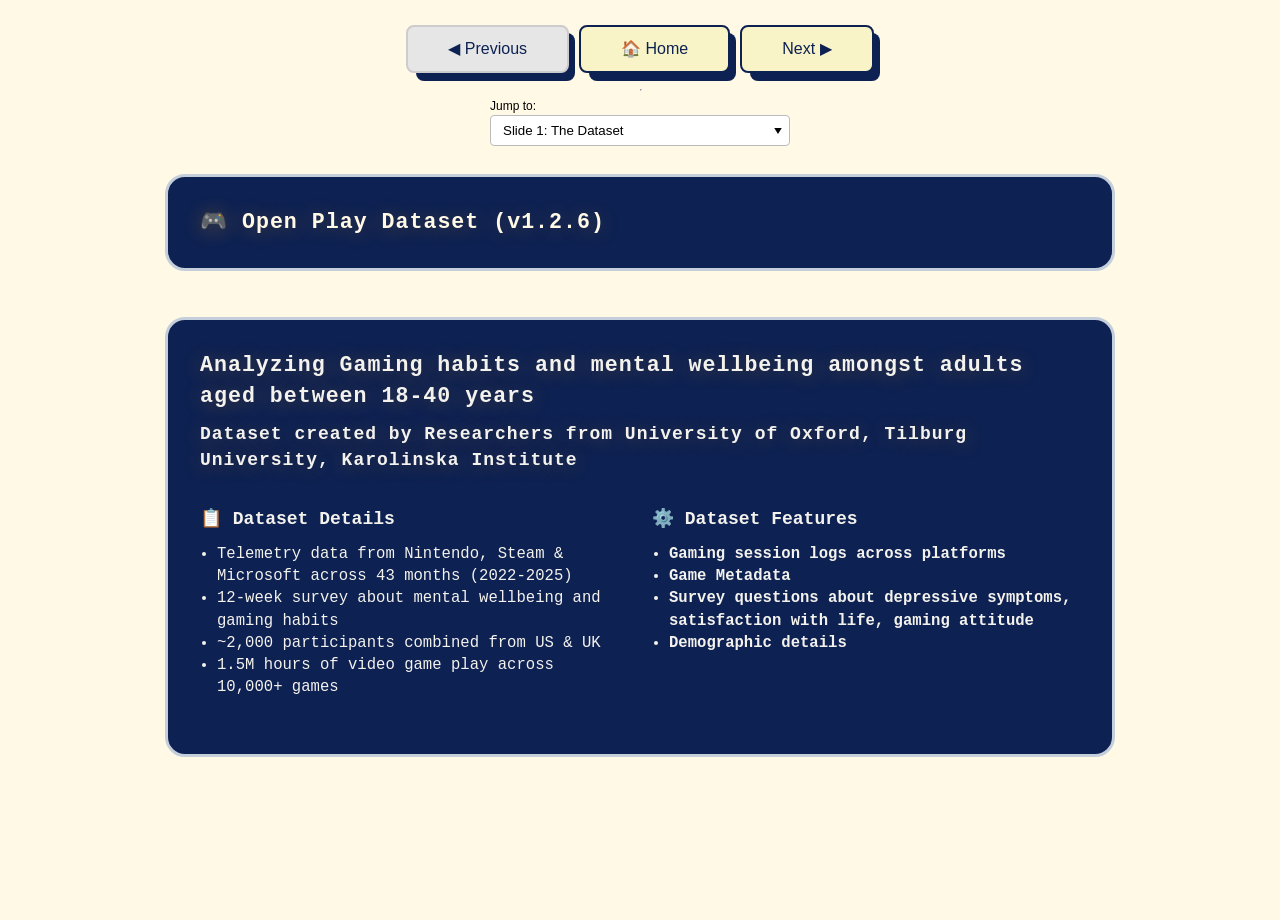
